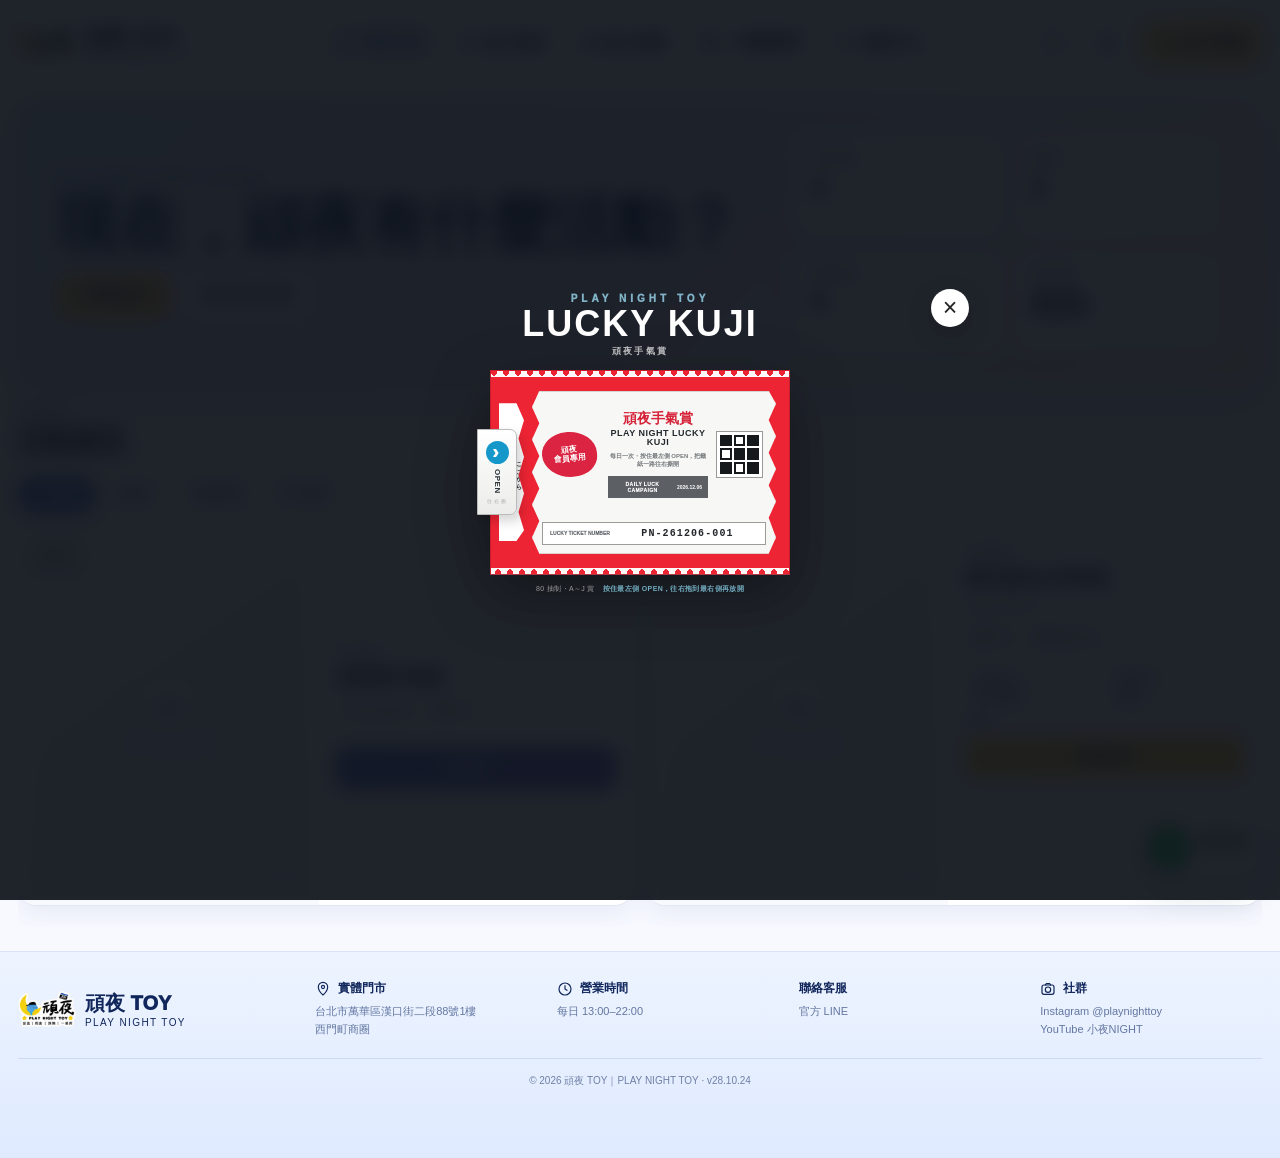
==== activities.html @ 09721234 "deploy(kuji): same-row reveal layout v28.10.24" ====
<!doctype html><html lang="zh-Hant"><head><script id="wanye-cache-reset-v281013">(function(){try{if('serviceWorker'in navigator){navigator.serviceWorker.getRegistrations().then(function(rs){return Promise.all(rs.map(function(r){return r.unregister()}))}).catch(function(){})}if('caches'in window){caches.keys().then(function(keys){return Promise.all(keys.filter(function(k){return /^wanye-static-/.test(k)}).map(function(k){return caches.delete(k)}))}).catch(function(){})}}catch(e){}})();</script><meta charset="utf-8"><meta name="viewport" content="width=device-width,initial-scale=1,viewport-fit=cover"><meta name="theme-color" content="#f7faff"><title>頑夜 TOY｜活動專區</title><link rel="preload" href="./style.css?v=2890" as="style"><link rel="stylesheet" href="./style.css?v=2890"><link rel="stylesheet" href="./ui-v281024.css?v=281024"></head><body data-page="activities"><header class="site-header"><div class="container inner"><a class="brand" href="./index.html"><img src="./assets/logo.png" class="logo-box" alt="頑夜 TOY" width="48" height="48"><div><div class="name">頑夜 TOY</div><div class="sub">PLAY NIGHT TOY</div></div></a><nav class="nav"><a class="active" href="./activities.html"><svg class="ui-icon" aria-hidden="true"><use href="./assets/ui-icons.svg#event"></use></svg><span>最新活動</span></a><a href="./shop.html"><svg class="ui-icon" aria-hidden="true"><use href="./assets/ui-icons.svg#shop"></use></svg><span>線上商城</span></a><a href="./online.html"><svg class="ui-icon" aria-hidden="true"><use href="./assets/ui-icons.svg#draw"></use></svg><span>線上抽賞</span></a><a href="./kuji.html"><svg class="ui-icon" aria-hidden="true"><use href="./assets/ui-icons.svg#rate"></use></svg><span>一番賞配率</span></a><a href="./member.html"><svg class="ui-icon" aria-hidden="true"><use href="./assets/ui-icons.svg#user"></use></svg><span>會員中心</span></a></nav><div class="head-actions"><button class="icon-btn" data-open-search aria-label="搜尋"><svg class="ui-icon" aria-hidden="true"><use href="./assets/ui-icons.svg#search"></use></svg></button><button class="icon-btn" data-open-cart aria-label="購物車"><svg class="ui-icon" aria-hidden="true"><use href="./assets/ui-icons.svg#cart"></use></svg><span class="count-badge hidden" data-cart-count>0</span></button><a class="store-btn" href="./shop.html"><svg class="ui-icon" aria-hidden="true"><use href="./assets/ui-icons.svg#shop"></use></svg>進入商城</a></div></div></header><main><div class="container"><section class="page-hero"><div class="page-hero-inner"><div class="page-hero-copy"><div class="eyebrow">PLAY NIGHT EVENT CENTER</div><h1>現在，頑夜有什麼活動？</h1><div class="page-hero-actions"><button class="btn primary" data-event-filter="open">只看開放中</button><a class="btn soft" href="./member.html">查看我的活動</a></div></div><div class="page-stat-grid"><div class="page-stat"><small> 目前活動</small><strong id="eventCount">—</strong></div><div class="page-stat"><small>開放中</small><strong id="signupCount">—</strong></div><div class="page-stat"><small> 抽獎活動</small><strong id="raffleCount">—</strong></div><a class="page-stat" href="./member.html"><small> 我的活動</small><strong>查詢</strong></a></div></div></section><section class="section"><div class="section-head"><div><small>EVENTS</small><h2>活動資訊</h2></div></div><div class="event-filterbar"><button class="on" data-event-filter="all">全部活動</button><button data-event-filter="open">開放中</button><button data-event-filter="raffle">抽獎活動</button><button data-event-filter="store">門市活動</button></div><div id="eventGrid" class="activity-showcase"><article class="activity-card featured" data-activity-id="CONTENT-20261124205440-60EC90FF"><button class="activity-media activity-media-btn" type="button" data-image-zoom="https://i.ibb.co/XkpR5C2t/2027.png" data-image-title="頑夜新年福袋"><img loading="eager" decoding="async" src="https://i.ibb.co/XkpR5C2t/2027.png" alt="頑夜新年福袋"><span class="activity-status">開放中</span></button><div class="activity-body"><div class="activity-kicker">門市活動</div><h3>頑夜新年福袋</h3><div class="activity-info"><span>2026/11/24</span><span>頑夜 TOY</span></div><div class="activity-actions"><a class="activity-external-btn" href="https://myship.7-11.com.tw/general/detail/GM2611240143431" target="_blank" rel="noopener noreferrer">點我購買 <span>→</span></a></div></div></article><article class="activity-card" data-activity-id="CONTENT-33D92AE665C3"><button class="activity-media activity-media-btn" type="button" data-image-zoom="https://i.ibb.co/67nCHwmH/UX.png" data-image-title="週五鯊魚女武神盃"><img loading="lazy" decoding="async" src="https://i.ibb.co/67nCHwmH/UX.png" alt="週五鯊魚女武神盃"><span class="activity-status">報名中</span></button><div class="activity-body"><div class="activity-kicker">門市活動</div><h3>週五鯊魚女武神盃</h3><p>未滿8人將流局</p><div class="activity-info"><span>頑夜 TOY</span><span>報名費 NT$ 300</span></div><div class="activity-signup-stat"><div><span>目前報名</span><strong>2 / 20</strong></div><div><span>剩餘名額</span><strong>18</strong></div></div><div class="activity-signup-progress"><i style="width:10%"></i></div><div class="activity-actions"><button class="activity-signup-btn" type="button" data-activity-signup="CONTENT-33D92AE665C3">我要報名</button></div></div></article></div><script id="activitiesBootData" type="application/json">{"version":"28.10.12","generatedAt":"2026-11-24T21:32:00+08:00","items":[{"id":"CONTENT-20261124205440-60EC90FF","activityId":"CONTENT-20261124205440-60EC90FF","name":"頑夜新年福袋","title":"頑夜新年福袋","description":"","note":"","imageUrl":"https://i.ibb.co/XkpR5C2t/2027.png","type":"門市活動","location":"頑夜 TOY","status":"開放中","closed":false,"signupEnabled":false,"signupLimit":0,"signupCount":0,"registeredCount":0,"remainingSlots":0,"signupFee":0,"fee":0,"paymentMode":"free","signupDeadline":"","startAt":"2026-11-24","endAt":"2027-01-31","url":"https://myship.7-11.com.tw/general/detail/GM2611240143431","link":"https://myship.7-11.com.tw/general/detail/GM2611240143431","buttonText":"點我購買"},{"id":"CONTENT-33D92AE665C3","activityId":"CONTENT-33D92AE665C3","name":"週五鯊魚女武神盃","title":"週五鯊魚女武神盃","description":"未滿8人將流局","note":"未滿8人將流局","imageUrl":"https://i.ibb.co/67nCHwmH/UX.png","type":"門市活動","location":"頑夜 TOY","status":"開放中","closed":false,"signupEnabled":true,"signupLimit":20,"signupCount":2,"registeredCount":2,"remainingSlots":18,"signupFee":300,"fee":300,"paymentMode":"onsite","signupDeadline":"","startAt":"","endAt":"","buttonText":"我要報名"}],"counts":{"all":2,"open":2,"raffle":0,"totalSignups":2}}</script></section></div></main><footer class="footer"><div class="container"><div class="footer-grid"><div class="footer-brand"><img src="./assets/logo.png" class="logo-box" alt="" width="48" height="48"><div><div class="footer-title">頑夜 TOY</div><div class="footer-sub">PLAY NIGHT TOY</div></div></div><div class="footer-block"><h4><svg class="ui-icon" aria-hidden="true"><use href="./assets/ui-icons.svg#pin"></use></svg>實體門市</h4><p>台北市萬華區漢口街二段88號1樓<br>西門町商圈</p></div><div class="footer-block"><h4><svg class="ui-icon" aria-hidden="true"><use href="./assets/ui-icons.svg#clock"></use></svg>營業時間</h4><p>每日 13:00–22:00</p></div><div class="footer-block"><h4>聯絡客服</h4><p><a href="https://lin.ee/sUCSbJV" target="_blank">官方 LINE</a></p></div><div class="footer-block"><h4><svg class="ui-icon" aria-hidden="true"><use href="./assets/ui-icons.svg#camera"></use></svg>社群</h4><p>Instagram @playnighttoy<br>YouTube 小夜NIGHT</p></div></div><div class="copyright">© 2026 頑夜 TOY｜PLAY NIGHT TOY · v28.10.24</div></div></footer><nav class="bottom-nav"><a href="./index.html"><svg class="ui-icon" aria-hidden="true"><use href="./assets/ui-icons.svg#home"></use></svg>首頁</a><a href="./shop.html"><svg class="ui-icon" aria-hidden="true"><use href="./assets/ui-icons.svg#shop"></use></svg>商城</a><a href="./online.html"><svg class="ui-icon" aria-hidden="true"><use href="./assets/ui-icons.svg#draw"></use></svg>線上抽</a><a href="./kuji.html"><svg class="ui-icon" aria-hidden="true"><use href="./assets/ui-icons.svg#rate"></use></svg>配率</a><a href="./member.html"><svg class="ui-icon" aria-hidden="true"><use href="./assets/ui-icons.svg#user"></use></svg>我的</a></nav><script defer src="./config.js?v=2881"></script><script defer src="./gas-bridge.js?v=2890"></script><script defer src="./app-v281024.js?v=281024"></script></body></html>
---- style.css ----
:root{--ink:#11275c;--ink2:#273d7a;--blue:#5e8ff5;--sky:#dcecff;--soft:#f7f9ff;--lav:#eeeaff;--yellow:#ffd96d;--pink:#ff9fc0;--line:#dbe4f5;--muted:#6d7da4;--white:#fff;--shadow:0 10px 28px rgba(55,80,150,.12);--shadow2:0 18px 55px rgba(55,80,150,.18)}
*{box-sizing:border-box}html{scroll-behavior:smooth}body{margin:0;background:#fff;color:var(--ink);font-family:-apple-system,BlinkMacSystemFont,"Segoe UI","Noto Sans TC",Arial,sans-serif}.container{width:min(1360px,calc(100% - 36px));margin:auto}a{text-decoration:none;color:inherit}button,input,select,textarea{font:inherit}.hidden{display:none!important}
.site-header{position:sticky;top:0;z-index:50;background:rgba(255,255,255,.94);backdrop-filter:blur(14px);border-bottom:1px solid #edf1fb}.site-header .inner{height:84px;display:flex;align-items:center;gap:28px}.brand{display:flex;align-items:center;gap:9px;min-width:210px}.logo-box{width:58px;height:58px;object-fit:contain}.brand .name{font-size:21px;font-weight:950;letter-spacing:.5px}.brand .sub{font-size:10px;font-weight:800;letter-spacing:1.6px;color:#6174a8}.nav{display:flex;align-items:center;justify-content:center;gap:10px;flex:1}.nav a{display:flex;align-items:center;gap:7px;padding:12px 13px;border-radius:14px;font-weight:900;font-size:15px;white-space:nowrap}.nav a:hover,.nav a.active{background:#f0f5ff;color:#365fc1}.head-actions{display:flex;align-items:center;gap:10px}.icon-btn,.store-btn{border:0;display:inline-flex;align-items:center;justify-content:center;cursor:pointer}.icon-btn{width:44px;height:44px;border-radius:14px;background:#fff;border:1px solid #dce5f6;color:#1c3773;font-size:22px;position:relative}.count-badge{position:absolute;right:-5px;top:-6px;min-width:19px;height:19px;padding:0 5px;border-radius:10px;background:#5e79d9;color:white;font-size:11px;font-weight:950;display:flex;align-items:center;justify-content:center}.store-btn{height:46px;padding:0 18px;border-radius:16px;background:linear-gradient(135deg,#ffe585,#ffd263);font-weight:950;box-shadow:0 5px 16px rgba(215,169,42,.18)}
main{overflow:hidden}.hero{position:relative;margin:18px 0 0;border-radius:28px;background:linear-gradient(125deg,#cde4ff 0%,#b9d5ff 45%,#e3dcff 100%);overflow:hidden;min-height:330px;box-shadow:var(--shadow)}.hero:before,.hero:after{content:"";position:absolute;border-radius:50%;background:rgba(255,255,255,.33)}.hero:before{width:340px;height:340px;left:-130px;bottom:-210px}.hero:after{width:460px;height:460px;right:260px;top:-330px}.hero-grid{position:relative;z-index:2;display:grid;grid-template-columns:minmax(0,1.35fr) minmax(330px,.75fr);gap:28px;min-height:330px;align-items:center;padding:35px 38px}.hero-copy{position:relative;z-index:4;max-width:660px}.eyebrow{font-size:12px;font-weight:950;letter-spacing:1.8px;color:#5c76b5;margin-bottom:8px}.hero h1{font-size:clamp(38px,5vw,68px);line-height:.98;margin:0 0 15px;letter-spacing:-2px;text-shadow:0 2px white}.hero p{font-size:18px;font-weight:850;line-height:1.6;margin:0 0 22px;color:#38558e}.hero-actions{display:flex;gap:10px;flex-wrap:wrap}.btn{border:0;border-radius:15px;min-height:44px;padding:11px 17px;display:inline-flex;align-items:center;justify-content:center;font-weight:950;cursor:pointer}.btn.primary{background:linear-gradient(135deg,#ffe17a,#ffc84f);color:#233b72;box-shadow:0 8px 20px rgba(193,146,31,.18)}.btn.soft{background:#fff;color:#3657a0;border:1px solid #dae3f5}.btn.blue{background:#456fd5;color:white}.hero-stat-grid{display:grid;grid-template-columns:1fr 1fr;gap:12px;position:relative;z-index:4}.hero-stat{background:rgba(255,255,255,.86);border:1px solid rgba(255,255,255,.9);border-radius:20px;padding:15px 17px;min-height:112px;box-shadow:0 7px 20px rgba(66,89,150,.10);display:flex;flex-direction:column;justify-content:center}.hero-stat .top{font-size:13px;font-weight:900;display:flex;justify-content:space-between;gap:8px}.hero-stat strong{font-size:27px;margin:5px 0 2px}.hero-stat span{font-size:11px;color:#6c7ca3;font-weight:800}.hero-collage{position:absolute;left:35%;right:32%;top:0;bottom:0;z-index:1;pointer-events:none}.hero-figure{position:absolute;width:140px;height:185px;border-radius:50% 50% 35% 35%;background:linear-gradient(160deg,#fff,#dde9ff);box-shadow:0 16px 40px rgba(46,76,145,.18);overflow:hidden;border:5px solid rgba(255,255,255,.45)}.hero-figure img{width:100%;height:100%;object-fit:cover}.hero-figure:nth-child(1){left:24%;top:76px;transform:rotate(-7deg)}.hero-figure:nth-child(2){left:50%;top:36px;transform:scale(1.2)}.hero-figure:nth-child(3){left:77%;top:96px;transform:rotate(8deg)}
.quick-links{margin:0 0 20px;position:relative;z-index:5;transform:translateY(-10px);background:white;border:1px solid var(--line);border-radius:18px;display:grid;grid-template-columns:repeat(6,1fr);box-shadow:var(--shadow);overflow:hidden}.quick-links a{height:62px;display:flex;align-items:center;justify-content:center;gap:10px;font-weight:950;border-right:1px solid #e4e9f5}.quick-links a:last-child{border-right:0}.quick-links a:hover{background:#f4f7ff}.quick-ico{font-size:22px}
.section{padding:15px 0 20px}.card-section{background:#fff}.section-head{display:flex;align-items:flex-end;justify-content:space-between;gap:20px;margin-bottom:14px}.section-head small{font-size:11px;letter-spacing:1.4px;font-weight:950;color:#7588bd}.section-head h2{margin:2px 0 3px;font-size:27px;letter-spacing:-.5px}.section-head p{margin:0;color:#7a89aa;font-size:13px;font-weight:700}.section-link{font-size:13px;font-weight:950;color:#405c9e}
.product-grid{display:grid;grid-template-columns:repeat(5,minmax(0,1fr));gap:14px}.product-card{position:relative;border:1px solid #e0e7f5;border-radius:17px;background:white;overflow:hidden;box-shadow:0 6px 18px rgba(62,83,140,.08);transition:.2s}.product-card:hover{transform:translateY(-3px);box-shadow:var(--shadow2)}.product-media{height:170px;background:linear-gradient(135deg,#f5f7ff,#e8efff);overflow:hidden;position:relative}.product-media img{width:100%;height:100%;object-fit:cover}.product-fallback{height:100%;display:flex;align-items:center;justify-content:center;font-size:58px}.pill{position:absolute;left:9px;bottom:9px;border-radius:999px;padding:5px 9px;background:white;font-size:10px;font-weight:950;box-shadow:0 3px 10px rgba(40,60,120,.12)}.pill.pink{background:#ffedf5;color:#ba4e7b}.pill.yellow{background:#fff0b6;color:#8b6610}.fav-btn{position:absolute;right:8px;top:8px;width:32px;height:32px;border-radius:50%;border:1px solid #dce5f5;background:rgba(255,255,255,.92);font-size:19px;color:#425c98;cursor:pointer;z-index:2}.fav-btn.on{color:#e15f91;background:#fff1f6}.product-body{padding:11px 12px 12px}.product-name{font-size:13px;font-weight:900;line-height:1.4;min-height:37px;display:-webkit-box;-webkit-line-clamp:2;-webkit-box-orient:vertical;overflow:hidden}.product-meta{font-size:10px;color:#7987aa;font-weight:800;margin-top:5px;white-space:nowrap;overflow:hidden;text-overflow:ellipsis}.product-bottom{display:flex;justify-content:space-between;align-items:center;margin-top:8px;gap:8px}.price{font-size:17px;font-weight:1000;color:#6847a6}.mini-cart{width:34px;height:30px;border:0;border-radius:9px;background:#ffe383;color:#2e477c;font-weight:950;cursor:pointer}.loading-box,.empty-box{grid-column:1/-1;padding:35px;border:1px dashed #cbd7ee;border-radius:16px;text-align:center;color:#7183aa;font-weight:900;background:#f9fbff}
.draw-band{margin:12px -999px;padding:24px 999px;background:linear-gradient(90deg,#f1eeff,#f8f5ff 45%,#fff 100%)}.two-col{display:grid;grid-template-columns:260px minmax(0,1fr);gap:20px}.side-panel{border-radius:22px;padding:24px;background:linear-gradient(145deg,#f0efff,#f7f4ff);display:flex;flex-direction:column;justify-content:space-between;min-height:250px}.side-panel h3{font-size:25px;margin:0 0 8px}.side-panel p{color:#6e7ea3;line-height:1.65;font-weight:750}.mascot{font-size:50px}.kuji-grid{display:grid;grid-template-columns:repeat(3,minmax(0,1fr));gap:14px}.kuji-card{border:1px solid #e0e6f4;border-radius:18px;background:#fff;padding:10px;display:grid;grid-template-columns:38% 1fr;gap:12px;box-shadow:0 7px 20px rgba(65,83,140,.07)}.kuji-card .cover{border-radius:13px;min-height:130px;background:#eaf0ff;overflow:hidden;display:flex;align-items:center;justify-content:center}.kuji-card .cover img{width:100%;height:100%;object-fit:cover}.kuji-card h3{font-size:14px;margin:4px 0 7px;line-height:1.4}.kuji-card .rate{font-size:11px;color:#6f7fa6;line-height:1.65}.kuji-card .rate strong{color:#243e77}.progress{height:8px;border-radius:999px;background:#edf1fa;overflow:hidden;margin:8px 0}.progress i{display:block;height:100%;background:linear-gradient(90deg,#6b80e5,#a98cea);border-radius:inherit}.pick-grid{display:grid;grid-template-columns:repeat(3,1fr);gap:14px}.pick-card{border:1px solid #f0dca2;background:#fffdf8;border-radius:16px;padding:10px;display:grid;grid-template-columns:110px 1fr;gap:12px;align-items:center}.pick-card .thumb{height:82px;border-radius:12px;background:#eef2fb;overflow:hidden}.pick-card img{width:100%;height:100%;object-fit:cover}.pick-card b{display:block;font-size:13px;line-height:1.4}.pick-card strong{display:block;margin-top:6px;color:#a44978}
.filter-panel{display:grid;grid-template-columns:minmax(220px,1fr) auto auto;gap:10px;align-items:center;margin-bottom:12px}.search input,.filter-panel select,.member-login input,.field input,.field textarea,.wish input,.wish textarea{width:100%;border:1px solid #d9e2f2;border-radius:13px;padding:12px 13px;outline:none;background:white;color:#223c76}.search input:focus,input:focus,textarea:focus,select:focus{border-color:#7fa1ed;box-shadow:0 0 0 3px rgba(107,143,228,.13)}.tabs{display:flex;gap:7px;flex-wrap:wrap}.tabs button,.chip{border:1px solid #dbe4f4;border-radius:999px;background:#fff;padding:8px 12px;font-size:12px;font-weight:900;color:#566c9f;cursor:pointer}.tabs button.on,.chip.on{background:#5375d4;color:white;border-color:#5375d4}.sort{min-width:145px}.chip-row{display:flex;gap:7px;overflow:auto;padding:4px 0 8px}.catalog-meta{display:flex;justify-content:space-between;gap:12px;color:#7788aa;font-size:11px;font-weight:800;margin:3px 0 12px}.load-more{text-align:center;padding:18px}
.event-grid{display:grid;grid-template-columns:repeat(3,minmax(0,1fr));gap:15px}.event-card{border:1px solid #dfe6f5;border-radius:18px;overflow:hidden;background:white;box-shadow:0 6px 18px rgba(58,78,135,.08)}.event-card .event-cover{height:180px;background:linear-gradient(135deg,#e4edff,#f1e9ff);display:flex;align-items:center;justify-content:center;font-size:50px;overflow:hidden}.event-cover img{width:100%;height:100%;object-fit:cover}.event-card .body{padding:14px}.event-card h3{margin:0 0 7px;font-size:16px}.event-card p{font-size:12px;color:#7585a8;line-height:1.6;margin:0 0 10px}.status-dot{display:inline-flex;align-items:center;gap:5px;font-size:10px;font-weight:950;padding:5px 8px;border-radius:999px;background:#eaf9f0;color:#2f8751}.status-dot.closed{background:#f5f0f2;color:#8e6a78}
.member-login{max-width:520px;margin:30px auto;padding:28px;border:1px solid #dfe7f5;border-radius:22px;box-shadow:var(--shadow);background:#fff}.member-login h2{margin:0 0 6px}.member-login p,.sync-note{font-size:12px;line-height:1.6;color:#7686a8}.member-shell{display:grid;grid-template-columns:250px 1fr;gap:18px;margin-top:18px}.member-side,.member-main{border:1px solid #e0e6f4;border-radius:20px;padding:16px;background:#fff}.member-name{font-size:21px;font-weight:950}.member-phone{font-size:11px;color:#7a89aa;margin:3px 0 12px}.point-card{border-radius:16px;background:linear-gradient(145deg,#edf3ff,#f1edff);padding:14px;margin-bottom:12px}.point-card strong{display:block;font-size:28px}.point-card span{font-size:10px;color:#7485aa}.member-tabs{display:flex;flex-direction:column;gap:6px}.member-tabs button{border:0;border-radius:11px;background:#f7f9fe;padding:10px 12px;text-align:left;font-weight:850;color:#4e6498;cursor:pointer}.member-tabs button.on{background:#4c6fd2;color:white}.member-summary{display:grid;grid-template-columns:repeat(4,1fr);gap:10px}.member-summary .box{border:1px solid #e0e7f5;border-radius:14px;padding:13px}.member-summary strong{display:block;font-size:22px}.member-summary span{font-size:10px;color:#7282a4}.record-list{display:flex;flex-direction:column;gap:9px;margin-top:15px}.record{border:1px solid #e3e9f5;border-radius:13px;padding:12px;display:flex;justify-content:space-between;gap:12px;align-items:flex-start}.record b{font-size:13px}.record small{display:block;color:#7b8aab;margin-top:4px}.record .tag{white-space:nowrap;font-size:10px;font-weight:900;background:#eef3ff;padding:5px 8px;border-radius:999px}.feature-grid{display:grid;grid-template-columns:repeat(4,minmax(0,1fr));gap:14px}.feature-card{border:1px solid #e0e7f5;border-radius:18px;padding:16px;background:#fff}.feature-head{display:flex;justify-content:space-between;align-items:center;font-size:15px}.feature-icon{font-size:22px}.feature-card p{font-size:12px;color:#7a89aa;line-height:1.6}.mini-stack{display:flex;flex-direction:column;gap:7px}.mini-stack .row{display:flex;justify-content:space-between;font-size:11px;padding:7px 0;border-bottom:1px dashed #e5eaf5}.follow-list{display:flex;gap:7px;flex-wrap:wrap}.form-grid{display:grid;grid-template-columns:1fr 1fr;gap:10px}.field.full{grid-column:1/-1}.field label{font-size:11px;font-weight:900;display:block;margin:0 0 5px}.field textarea,.wish textarea{min-height:80px;resize:vertical}.wish input,.wish textarea{margin-top:8px}.form-error{color:#bb4862;font-size:12px;font-weight:800}
.footer{margin-top:25px;background:linear-gradient(180deg,#edf4ff,#dfeaff);padding:28px 0 70px;border-top:1px solid #d8e3f6}.footer-grid{display:grid;grid-template-columns:1.25fr repeat(4,1fr);gap:20px;align-items:start}.footer-brand{display:flex;align-items:center;gap:9px}.footer-title{font-weight:950;font-size:20px}.footer-sub{font-size:10px;letter-spacing:1.4px}.footer-block h4{font-size:12px;margin:0 0 5px}.footer-block p{font-size:11px;color:#6477a2;line-height:1.65;margin:0}.copyright{text-align:center;border-top:1px solid #cddbf1;margin-top:20px;padding-top:15px;font-size:10px;color:#6f7fa5}.bottom-nav{display:none}
.global-search,.cart-drawer,.backdrop{position:fixed;z-index:90}.backdrop{inset:0;background:rgba(16,32,72,.36);backdrop-filter:blur(4px)}.global-search{top:105px;left:50%;transform:translateX(-50%);width:min(720px,calc(100% - 28px));background:#fff;border-radius:20px;padding:16px;box-shadow:0 30px 90px rgba(19,36,78,.24)}.global-search input{width:100%;border:1px solid #d9e3f4;border-radius:13px;padding:14px}.search-actions{display:flex;gap:8px;margin-top:10px;justify-content:flex-end}.cart-drawer{top:0;right:0;width:min(410px,92vw);height:100vh;background:#fff;box-shadow:-18px 0 60px rgba(22,37,78,.22);padding:20px;overflow:auto}.drawer-head{display:flex;justify-content:space-between;align-items:center}.drawer-head h3{margin:0}.drawer-close{border:0;background:#eef3fd;width:38px;height:38px;border-radius:12px;cursor:pointer}.cart-list{display:flex;flex-direction:column;gap:9px;margin:15px 0}.cart-item{display:grid;grid-template-columns:64px 1fr auto;gap:10px;align-items:center;border:1px solid #e2e8f5;border-radius:14px;padding:8px}.cart-thumb{width:64px;height:64px;border-radius:10px;background:#edf2ff;overflow:hidden}.cart-thumb img{width:100%;height:100%;object-fit:cover}.cart-item b{font-size:12px}.cart-item small{display:block;color:#7585a7;margin-top:3px}.cart-remove{border:0;background:#fff0f4;color:#bd4f6e;border-radius:9px;width:30px;height:30px;cursor:pointer}.drawer-total{display:flex;justify-content:space-between;font-weight:950;font-size:18px;padding:12px 0;border-top:1px solid #e1e8f5}.toast{position:fixed;z-index:120;left:50%;bottom:30px;transform:translateX(-50%);background:#20396f;color:#fff;padding:11px 16px;border-radius:12px;box-shadow:0 15px 40px rgba(20,34,76,.25);font-size:12px;font-weight:850}
@media(max-width:1100px){.nav a span:last-child{display:none}.brand{min-width:auto}.product-grid{grid-template-columns:repeat(4,1fr)}.hero-collage{opacity:.5}.feature-grid{grid-template-columns:repeat(2,1fr)}}
@media(max-width:820px){.container{width:min(100% - 22px,1360px)}.site-header .inner{height:68px}.brand .name{font-size:17px}.brand .sub{display:none}.logo-box{width:45px;height:45px}.nav{display:none}.head-actions .icon-btn:first-child{display:none}.store-btn{display:none}.hero{border-radius:21px;margin-top:10px}.hero-grid{grid-template-columns:1fr;padding:25px 20px;min-height:380px;align-content:end}.hero-copy{max-width:70%;z-index:4}.hero h1{font-size:42px}.hero p{font-size:14px}.hero-stat-grid{grid-template-columns:1fr 1fr;max-width:none}.hero-stat{min-height:90px;padding:11px}.hero-stat strong{font-size:22px}.hero-collage{left:35%;right:0;top:-40px;bottom:auto;height:240px;opacity:.85}.hero-figure{width:100px;height:135px}.quick-links{grid-template-columns:repeat(3,1fr);transform:none;margin-top:10px}.quick-links a{height:53px;font-size:12px}.product-grid{grid-template-columns:repeat(2,minmax(0,1fr));gap:10px}.product-media{height:145px}.two-col{grid-template-columns:1fr}.side-panel{min-height:auto}.kuji-grid,.event-grid{grid-template-columns:1fr}.pick-grid{grid-template-columns:1fr}.filter-panel{grid-template-columns:1fr}.catalog-meta{flex-direction:column}.member-shell{grid-template-columns:1fr}.member-tabs{display:grid;grid-template-columns:repeat(2,1fr)}.member-summary{grid-template-columns:repeat(2,1fr)}.feature-grid{grid-template-columns:1fr}.footer-grid{grid-template-columns:1fr 1fr}.footer-brand{grid-column:1/-1}.bottom-nav{position:fixed;display:grid;grid-template-columns:repeat(5,1fr);bottom:0;left:0;right:0;z-index:55;background:rgba(255,255,255,.96);border-top:1px solid #dfe6f3;backdrop-filter:blur(12px);padding-bottom:max(6px,env(safe-area-inset-bottom))}.bottom-nav a{height:58px;display:flex;flex-direction:column;align-items:center;justify-content:center;font-size:10px;font-weight:850;color:#697ba3}.bottom-nav b{font-size:19px}.footer{padding-bottom:85px}}
@media(max-width:480px){.hero-grid{min-height:430px;padding:22px 16px}.hero-copy{max-width:88%;padding-top:110px}.hero h1{font-size:36px}.hero-stat-grid{gap:8px}.hero-stat{border-radius:15px}.hero-collage{left:5%;right:0;top:-35px}.hero-figure:nth-child(1){left:34%;top:38px}.hero-figure:nth-child(2){left:57%;top:10px}.hero-figure:nth-child(3){left:76%;top:48px}.quick-links{border-radius:14px}.quick-links a:nth-child(n+4){border-top:1px solid #e4e9f5}.quick-ico{font-size:18px}.section-head h2{font-size:23px}.product-media{height:132px}.product-name{font-size:12px}.price{font-size:15px}.footer-grid{grid-template-columns:1fr}.footer-brand{grid-column:auto}.form-grid{grid-template-columns:1fr}.field.full{grid-column:auto}}
---- style.css ----
:root{--ink:#11275c;--ink2:#273d7a;--blue:#5e8ff5;--sky:#dcecff;--soft:#f7f9ff;--lav:#eeeaff;--yellow:#ffd96d;--pink:#ff9fc0;--line:#dbe4f5;--muted:#6d7da4;--white:#fff;--shadow:0 10px 28px rgba(55,80,150,.12);--shadow2:0 18px 55px rgba(55,80,150,.18)}
*{box-sizing:border-box}html{scroll-behavior:smooth}body{margin:0;background:#fff;color:var(--ink);font-family:-apple-system,BlinkMacSystemFont,"Segoe UI","Noto Sans TC",Arial,sans-serif}.container{width:min(1360px,calc(100% - 36px));margin:auto}a{text-decoration:none;color:inherit}button,input,select,textarea{font:inherit}.hidden{display:none!important}
.site-header{position:sticky;top:0;z-index:50;background:rgba(255,255,255,.94);backdrop-filter:blur(14px);border-bottom:1px solid #edf1fb}.site-header .inner{height:84px;display:flex;align-items:center;gap:28px}.brand{display:flex;align-items:center;gap:9px;min-width:210px}.logo-box{width:58px;height:58px;object-fit:contain}.brand .name{font-size:21px;font-weight:950;letter-spacing:.5px}.brand .sub{font-size:10px;font-weight:800;letter-spacing:1.6px;color:#6174a8}.nav{display:flex;align-items:center;justify-content:center;gap:10px;flex:1}.nav a{display:flex;align-items:center;gap:7px;padding:12px 13px;border-radius:14px;font-weight:900;font-size:15px;white-space:nowrap}.nav a:hover,.nav a.active{background:#f0f5ff;color:#365fc1}.head-actions{display:flex;align-items:center;gap:10px}.icon-btn,.store-btn{border:0;display:inline-flex;align-items:center;justify-content:center;cursor:pointer}.icon-btn{width:44px;height:44px;border-radius:14px;background:#fff;border:1px solid #dce5f6;color:#1c3773;font-size:22px;position:relative}.count-badge{position:absolute;right:-5px;top:-6px;min-width:19px;height:19px;padding:0 5px;border-radius:10px;background:#5e79d9;color:white;font-size:11px;font-weight:950;display:flex;align-items:center;justify-content:center}.store-btn{height:46px;padding:0 18px;border-radius:16px;background:linear-gradient(135deg,#ffe585,#ffd263);font-weight:950;box-shadow:0 5px 16px rgba(215,169,42,.18)}
main{overflow:hidden}.hero{position:relative;margin:18px 0 0;border-radius:28px;background:linear-gradient(125deg,#cde4ff 0%,#b9d5ff 45%,#e3dcff 100%);overflow:hidden;min-height:330px;box-shadow:var(--shadow)}.hero:before,.hero:after{content:"";position:absolute;border-radius:50%;background:rgba(255,255,255,.33)}.hero:before{width:340px;height:340px;left:-130px;bottom:-210px}.hero:after{width:460px;height:460px;right:260px;top:-330px}.hero-grid{position:relative;z-index:2;display:grid;grid-template-columns:minmax(0,1.35fr) minmax(330px,.75fr);gap:28px;min-height:330px;align-items:center;padding:35px 38px}.hero-copy{position:relative;z-index:4;max-width:660px}.eyebrow{font-size:12px;font-weight:950;letter-spacing:1.8px;color:#5c76b5;margin-bottom:8px}.hero h1{font-size:clamp(38px,5vw,68px);line-height:.98;margin:0 0 15px;letter-spacing:-2px;text-shadow:0 2px white}.hero p{font-size:18px;font-weight:850;line-height:1.6;margin:0 0 22px;color:#38558e}.hero-actions{display:flex;gap:10px;flex-wrap:wrap}.btn{border:0;border-radius:15px;min-height:44px;padding:11px 17px;display:inline-flex;align-items:center;justify-content:center;font-weight:950;cursor:pointer}.btn.primary{background:linear-gradient(135deg,#ffe17a,#ffc84f);color:#233b72;box-shadow:0 8px 20px rgba(193,146,31,.18)}.btn.soft{background:#fff;color:#3657a0;border:1px solid #dae3f5}.btn.blue{background:#456fd5;color:white}.hero-stat-grid{display:grid;grid-template-columns:1fr 1fr;gap:12px;position:relative;z-index:4}.hero-stat{background:rgba(255,255,255,.86);border:1px solid rgba(255,255,255,.9);border-radius:20px;padding:15px 17px;min-height:112px;box-shadow:0 7px 20px rgba(66,89,150,.10);display:flex;flex-direction:column;justify-content:center}.hero-stat .top{font-size:13px;font-weight:900;display:flex;justify-content:space-between;gap:8px}.hero-stat strong{font-size:27px;margin:5px 0 2px}.hero-stat span{font-size:11px;color:#6c7ca3;font-weight:800}.hero-collage{position:absolute;left:35%;right:32%;top:0;bottom:0;z-index:1;pointer-events:none}.hero-figure{position:absolute;width:140px;height:185px;border-radius:50% 50% 35% 35%;background:linear-gradient(160deg,#fff,#dde9ff);box-shadow:0 16px 40px rgba(46,76,145,.18);overflow:hidden;border:5px solid rgba(255,255,255,.45)}.hero-figure img{width:100%;height:100%;object-fit:cover}.hero-figure:nth-child(1){left:24%;top:76px;transform:rotate(-7deg)}.hero-figure:nth-child(2){left:50%;top:36px;transform:scale(1.2)}.hero-figure:nth-child(3){left:77%;top:96px;transform:rotate(8deg)}
.quick-links{margin:0 0 20px;position:relative;z-index:5;transform:translateY(-10px);background:white;border:1px solid var(--line);border-radius:18px;display:grid;grid-template-columns:repeat(6,1fr);box-shadow:var(--shadow);overflow:hidden}.quick-links a{height:62px;display:flex;align-items:center;justify-content:center;gap:10px;font-weight:950;border-right:1px solid #e4e9f5}.quick-links a:last-child{border-right:0}.quick-links a:hover{background:#f4f7ff}.quick-ico{font-size:22px}
.section{padding:15px 0 20px}.card-section{background:#fff}.section-head{display:flex;align-items:flex-end;justify-content:space-between;gap:20px;margin-bottom:14px}.section-head small{font-size:11px;letter-spacing:1.4px;font-weight:950;color:#7588bd}.section-head h2{margin:2px 0 3px;font-size:27px;letter-spacing:-.5px}.section-head p{margin:0;color:#7a89aa;font-size:13px;font-weight:700}.section-link{font-size:13px;font-weight:950;color:#405c9e}
.product-grid{display:grid;grid-template-columns:repeat(5,minmax(0,1fr));gap:14px}.product-card{position:relative;border:1px solid #e0e7f5;border-radius:17px;background:white;overflow:hidden;box-shadow:0 6px 18px rgba(62,83,140,.08);transition:.2s}.product-card:hover{transform:translateY(-3px);box-shadow:var(--shadow2)}.product-media{height:170px;background:linear-gradient(135deg,#f5f7ff,#e8efff);overflow:hidden;position:relative}.product-media img{width:100%;height:100%;object-fit:cover}.product-fallback{height:100%;display:flex;align-items:center;justify-content:center;font-size:58px}.pill{position:absolute;left:9px;bottom:9px;border-radius:999px;padding:5px 9px;background:white;font-size:10px;font-weight:950;box-shadow:0 3px 10px rgba(40,60,120,.12)}.pill.pink{background:#ffedf5;color:#ba4e7b}.pill.yellow{background:#fff0b6;color:#8b6610}.fav-btn{position:absolute;right:8px;top:8px;width:32px;height:32px;border-radius:50%;border:1px solid #dce5f5;background:rgba(255,255,255,.92);font-size:19px;color:#425c98;cursor:pointer;z-index:2}.fav-btn.on{color:#e15f91;background:#fff1f6}.product-body{padding:11px 12px 12px}.product-name{font-size:13px;font-weight:900;line-height:1.4;min-height:37px;display:-webkit-box;-webkit-line-clamp:2;-webkit-box-orient:vertical;overflow:hidden}.product-meta{font-size:10px;color:#7987aa;font-weight:800;margin-top:5px;white-space:nowrap;overflow:hidden;text-overflow:ellipsis}.product-bottom{display:flex;justify-content:space-between;align-items:center;margin-top:8px;gap:8px}.price{font-size:17px;font-weight:1000;color:#6847a6}.mini-cart{width:34px;height:30px;border:0;border-radius:9px;background:#ffe383;color:#2e477c;font-weight:950;cursor:pointer}.loading-box,.empty-box{grid-column:1/-1;padding:35px;border:1px dashed #cbd7ee;border-radius:16px;text-align:center;color:#7183aa;font-weight:900;background:#f9fbff}
.draw-band{margin:12px -999px;padding:24px 999px;background:linear-gradient(90deg,#f1eeff,#f8f5ff 45%,#fff 100%)}.two-col{display:grid;grid-template-columns:260px minmax(0,1fr);gap:20px}.side-panel{border-radius:22px;padding:24px;background:linear-gradient(145deg,#f0efff,#f7f4ff);display:flex;flex-direction:column;justify-content:space-between;min-height:250px}.side-panel h3{font-size:25px;margin:0 0 8px}.side-panel p{color:#6e7ea3;line-height:1.65;font-weight:750}.mascot{font-size:50px}.kuji-grid{display:grid;grid-template-columns:repeat(3,minmax(0,1fr));gap:14px}.kuji-card{border:1px solid #e0e6f4;border-radius:18px;background:#fff;padding:10px;display:grid;grid-template-columns:38% 1fr;gap:12px;box-shadow:0 7px 20px rgba(65,83,140,.07)}.kuji-card .cover{border-radius:13px;min-height:130px;background:#eaf0ff;overflow:hidden;display:flex;align-items:center;justify-content:center}.kuji-card .cover img{width:100%;height:100%;object-fit:cover}.kuji-card h3{font-size:14px;margin:4px 0 7px;line-height:1.4}.kuji-card .rate{font-size:11px;color:#6f7fa6;line-height:1.65}.kuji-card .rate strong{color:#243e77}.progress{height:8px;border-radius:999px;background:#edf1fa;overflow:hidden;margin:8px 0}.progress i{display:block;height:100%;background:linear-gradient(90deg,#6b80e5,#a98cea);border-radius:inherit}.pick-grid{display:grid;grid-template-columns:repeat(3,1fr);gap:14px}.pick-card{border:1px solid #f0dca2;background:#fffdf8;border-radius:16px;padding:10px;display:grid;grid-template-columns:110px 1fr;gap:12px;align-items:center}.pick-card .thumb{height:82px;border-radius:12px;background:#eef2fb;overflow:hidden}.pick-card img{width:100%;height:100%;object-fit:cover}.pick-card b{display:block;font-size:13px;line-height:1.4}.pick-card strong{display:block;margin-top:6px;color:#a44978}
.filter-panel{display:grid;grid-template-columns:minmax(220px,1fr) auto auto;gap:10px;align-items:center;margin-bottom:12px}.search input,.filter-panel select,.member-login input,.field input,.field textarea,.wish input,.wish textarea{width:100%;border:1px solid #d9e2f2;border-radius:13px;padding:12px 13px;outline:none;background:white;color:#223c76}.search input:focus,input:focus,textarea:focus,select:focus{border-color:#7fa1ed;box-shadow:0 0 0 3px rgba(107,143,228,.13)}.tabs{display:flex;gap:7px;flex-wrap:wrap}.tabs button,.chip{border:1px solid #dbe4f4;border-radius:999px;background:#fff;padding:8px 12px;font-size:12px;font-weight:900;color:#566c9f;cursor:pointer}.tabs button.on,.chip.on{background:#5375d4;color:white;border-color:#5375d4}.sort{min-width:145px}.chip-row{display:flex;gap:7px;overflow:auto;padding:4px 0 8px}.catalog-meta{display:flex;justify-content:space-between;gap:12px;color:#7788aa;font-size:11px;font-weight:800;margin:3px 0 12px}.load-more{text-align:center;padding:18px}
.event-grid{display:grid;grid-template-columns:repeat(3,minmax(0,1fr));gap:15px}.event-card{border:1px solid #dfe6f5;border-radius:18px;overflow:hidden;background:white;box-shadow:0 6px 18px rgba(58,78,135,.08)}.event-card .event-cover{height:180px;background:linear-gradient(135deg,#e4edff,#f1e9ff);display:flex;align-items:center;justify-content:center;font-size:50px;overflow:hidden}.event-cover img{width:100%;height:100%;object-fit:cover}.event-card .body{padding:14px}.event-card h3{margin:0 0 7px;font-size:16px}.event-card p{font-size:12px;color:#7585a8;line-height:1.6;margin:0 0 10px}.status-dot{display:inline-flex;align-items:center;gap:5px;font-size:10px;font-weight:950;padding:5px 8px;border-radius:999px;background:#eaf9f0;color:#2f8751}.status-dot.closed{background:#f5f0f2;color:#8e6a78}
.member-login{max-width:520px;margin:30px auto;padding:28px;border:1px solid #dfe7f5;border-radius:22px;box-shadow:var(--shadow);background:#fff}.member-login h2{margin:0 0 6px}.member-login p,.sync-note{font-size:12px;line-height:1.6;color:#7686a8}.member-shell{display:grid;grid-template-columns:250px 1fr;gap:18px;margin-top:18px}.member-side,.member-main{border:1px solid #e0e6f4;border-radius:20px;padding:16px;background:#fff}.member-name{font-size:21px;font-weight:950}.member-phone{font-size:11px;color:#7a89aa;margin:3px 0 12px}.point-card{border-radius:16px;background:linear-gradient(145deg,#edf3ff,#f1edff);padding:14px;margin-bottom:12px}.point-card strong{display:block;font-size:28px}.point-card span{font-size:10px;color:#7485aa}.member-tabs{display:flex;flex-direction:column;gap:6px}.member-tabs button{border:0;border-radius:11px;background:#f7f9fe;padding:10px 12px;text-align:left;font-weight:850;color:#4e6498;cursor:pointer}.member-tabs button.on{background:#4c6fd2;color:white}.member-summary{display:grid;grid-template-columns:repeat(4,1fr);gap:10px}.member-summary .box{border:1px solid #e0e7f5;border-radius:14px;padding:13px}.member-summary strong{display:block;font-size:22px}.member-summary span{font-size:10px;color:#7282a4}.record-list{display:flex;flex-direction:column;gap:9px;margin-top:15px}.record{border:1px solid #e3e9f5;border-radius:13px;padding:12px;display:flex;justify-content:space-between;gap:12px;align-items:flex-start}.record b{font-size:13px}.record small{display:block;color:#7b8aab;margin-top:4px}.record .tag{white-space:nowrap;font-size:10px;font-weight:900;background:#eef3ff;padding:5px 8px;border-radius:999px}.feature-grid{display:grid;grid-template-columns:repeat(4,minmax(0,1fr));gap:14px}.feature-card{border:1px solid #e0e7f5;border-radius:18px;padding:16px;background:#fff}.feature-head{display:flex;justify-content:space-between;align-items:center;font-size:15px}.feature-icon{font-size:22px}.feature-card p{font-size:12px;color:#7a89aa;line-height:1.6}.mini-stack{display:flex;flex-direction:column;gap:7px}.mini-stack .row{display:flex;justify-content:space-between;font-size:11px;padding:7px 0;border-bottom:1px dashed #e5eaf5}.follow-list{display:flex;gap:7px;flex-wrap:wrap}.form-grid{display:grid;grid-template-columns:1fr 1fr;gap:10px}.field.full{grid-column:1/-1}.field label{font-size:11px;font-weight:900;display:block;margin:0 0 5px}.field textarea,.wish textarea{min-height:80px;resize:vertical}.wish input,.wish textarea{margin-top:8px}.form-error{color:#bb4862;font-size:12px;font-weight:800}
.footer{margin-top:25px;background:linear-gradient(180deg,#edf4ff,#dfeaff);padding:28px 0 70px;border-top:1px solid #d8e3f6}.footer-grid{display:grid;grid-template-columns:1.25fr repeat(4,1fr);gap:20px;align-items:start}.footer-brand{display:flex;align-items:center;gap:9px}.footer-title{font-weight:950;font-size:20px}.footer-sub{font-size:10px;letter-spacing:1.4px}.footer-block h4{font-size:12px;margin:0 0 5px}.footer-block p{font-size:11px;color:#6477a2;line-height:1.65;margin:0}.copyright{text-align:center;border-top:1px solid #cddbf1;margin-top:20px;padding-top:15px;font-size:10px;color:#6f7fa5}.bottom-nav{display:none}
.global-search,.cart-drawer,.backdrop{position:fixed;z-index:90}.backdrop{inset:0;background:rgba(16,32,72,.36);backdrop-filter:blur(4px)}.global-search{top:105px;left:50%;transform:translateX(-50%);width:min(720px,calc(100% - 28px));background:#fff;border-radius:20px;padding:16px;box-shadow:0 30px 90px rgba(19,36,78,.24)}.global-search input{width:100%;border:1px solid #d9e3f4;border-radius:13px;padding:14px}.search-actions{display:flex;gap:8px;margin-top:10px;justify-content:flex-end}.cart-drawer{top:0;right:0;width:min(410px,92vw);height:100vh;background:#fff;box-shadow:-18px 0 60px rgba(22,37,78,.22);padding:20px;overflow:auto}.drawer-head{display:flex;justify-content:space-between;align-items:center}.drawer-head h3{margin:0}.drawer-close{border:0;background:#eef3fd;width:38px;height:38px;border-radius:12px;cursor:pointer}.cart-list{display:flex;flex-direction:column;gap:9px;margin:15px 0}.cart-item{display:grid;grid-template-columns:64px 1fr auto;gap:10px;align-items:center;border:1px solid #e2e8f5;border-radius:14px;padding:8px}.cart-thumb{width:64px;height:64px;border-radius:10px;background:#edf2ff;overflow:hidden}.cart-thumb img{width:100%;height:100%;object-fit:cover}.cart-item b{font-size:12px}.cart-item small{display:block;color:#7585a7;margin-top:3px}.cart-remove{border:0;background:#fff0f4;color:#bd4f6e;border-radius:9px;width:30px;height:30px;cursor:pointer}.drawer-total{display:flex;justify-content:space-between;font-weight:950;font-size:18px;padding:12px 0;border-top:1px solid #e1e8f5}.toast{position:fixed;z-index:120;left:50%;bottom:30px;transform:translateX(-50%);background:#20396f;color:#fff;padding:11px 16px;border-radius:12px;box-shadow:0 15px 40px rgba(20,34,76,.25);font-size:12px;font-weight:850}
@media(max-width:1100px){.nav a span:last-child{display:none}.brand{min-width:auto}.product-grid{grid-template-columns:repeat(4,1fr)}.hero-collage{opacity:.5}.feature-grid{grid-template-columns:repeat(2,1fr)}}
@media(max-width:820px){.container{width:min(100% - 22px,1360px)}.site-header .inner{height:68px}.brand .name{font-size:17px}.brand .sub{display:none}.logo-box{width:45px;height:45px}.nav{display:none}.head-actions .icon-btn:first-child{display:none}.store-btn{display:none}.hero{border-radius:21px;margin-top:10px}.hero-grid{grid-template-columns:1fr;padding:25px 20px;min-height:380px;align-content:end}.hero-copy{max-width:70%;z-index:4}.hero h1{font-size:42px}.hero p{font-size:14px}.hero-stat-grid{grid-template-columns:1fr 1fr;max-width:none}.hero-stat{min-height:90px;padding:11px}.hero-stat strong{font-size:22px}.hero-collage{left:35%;right:0;top:-40px;bottom:auto;height:240px;opacity:.85}.hero-figure{width:100px;height:135px}.quick-links{grid-template-columns:repeat(3,1fr);transform:none;margin-top:10px}.quick-links a{height:53px;font-size:12px}.product-grid{grid-template-columns:repeat(2,minmax(0,1fr));gap:10px}.product-media{height:145px}.two-col{grid-template-columns:1fr}.side-panel{min-height:auto}.kuji-grid,.event-grid{grid-template-columns:1fr}.pick-grid{grid-template-columns:1fr}.filter-panel{grid-template-columns:1fr}.catalog-meta{flex-direction:column}.member-shell{grid-template-columns:1fr}.member-tabs{display:grid;grid-template-columns:repeat(2,1fr)}.member-summary{grid-template-columns:repeat(2,1fr)}.feature-grid{grid-template-columns:1fr}.footer-grid{grid-template-columns:1fr 1fr}.footer-brand{grid-column:1/-1}.bottom-nav{position:fixed;display:grid;grid-template-columns:repeat(5,1fr);bottom:0;left:0;right:0;z-index:55;background:rgba(255,255,255,.96);border-top:1px solid #dfe6f3;backdrop-filter:blur(12px);padding-bottom:max(6px,env(safe-area-inset-bottom))}.bottom-nav a{height:58px;display:flex;flex-direction:column;align-items:center;justify-content:center;font-size:10px;font-weight:850;color:#697ba3}.bottom-nav b{font-size:19px}.footer{padding-bottom:85px}}
@media(max-width:480px){.hero-grid{min-height:430px;padding:22px 16px}.hero-copy{max-width:88%;padding-top:110px}.hero h1{font-size:36px}.hero-stat-grid{gap:8px}.hero-stat{border-radius:15px}.hero-collage{left:5%;right:0;top:-35px}.hero-figure:nth-child(1){left:34%;top:38px}.hero-figure:nth-child(2){left:57%;top:10px}.hero-figure:nth-child(3){left:76%;top:48px}.quick-links{border-radius:14px}.quick-links a:nth-child(n+4){border-top:1px solid #e4e9f5}.quick-ico{font-size:18px}.section-head h2{font-size:23px}.product-media{height:132px}.product-name{font-size:12px}.price{font-size:15px}.footer-grid{grid-template-columns:1fr}.footer-brand{grid-column:auto}.form-grid{grid-template-columns:1fr}.field.full{grid-column:auto}}
---- ui-v281024.css ----
/* 頑夜 TOY v28.5｜全站效能＋活動／線上抽新版型 */
html{scroll-behavior:auto}body{background:#f7f9ff}.site-header{backdrop-filter:none;background:rgba(255,255,255,.98)}
main .section{content-visibility:auto;contain-intrinsic-size:700px}.product-card,.activity-card,.draw-card,.proxy-card{contain:layout paint style}
.product-media,.activity-media,.draw-card-media,.proxy-media,.pick-card .thumb,.kuji-card .cover,.event-cover{background:#f5f7fc;display:flex;align-items:center;justify-content:center;overflow:hidden}
.product-media img,.activity-media img,.draw-card-media img,.proxy-media img,.pick-card .thumb img,.kuji-card .cover img,.event-cover img,.cart-thumb img,.hero-figure img{width:100%;height:100%;object-fit:contain;object-position:center center}
.product-card{transform:none!important}.product-card:hover{transform:none!important;box-shadow:0 10px 26px rgba(49,73,132,.12)}
.product-media{aspect-ratio:1/1;height:auto;padding:10px}.product-media img{max-width:100%;max-height:100%}.product-body{min-height:116px}

/* page hero */
.page-hero{margin-top:16px;border-radius:26px;overflow:hidden;position:relative;background:linear-gradient(135deg,#d8e9ff 0%,#e7e6ff 55%,#fff3d8 100%);box-shadow:0 12px 30px rgba(49,73,132,.10)}
.page-hero-inner{display:grid;grid-template-columns:minmax(0,1.25fr) minmax(360px,.75fr);gap:24px;align-items:center;padding:34px 38px;min-height:280px}
.page-hero-copy .eyebrow{margin:0 0 8px}.page-hero-copy h1{font-size:clamp(42px,5vw,68px);line-height:.98;letter-spacing:-2px;margin:0 0 14px}.page-hero-copy p{font-size:16px;line-height:1.7;color:#526b9e;font-weight:800;max-width:680px;margin:0}.page-hero-actions{display:flex;gap:10px;flex-wrap:wrap;margin-top:18px}
.page-stat-grid{display:grid;grid-template-columns:1fr 1fr;gap:11px}.page-stat{background:rgba(255,255,255,.92);border:1px solid rgba(255,255,255,.95);border-radius:18px;padding:15px;min-height:104px;box-shadow:0 8px 20px rgba(48,73,132,.08)}.page-stat small{display:block;color:#7485aa;font-size:11px;font-weight:900}.page-stat strong{display:block;font-size:28px;margin:5px 0;color:#213e7f}.page-stat span{font-size:11px;color:#7b89a9;font-weight:800}

/* activities */
.event-filterbar{display:flex;gap:8px;flex-wrap:wrap;margin:0 0 16px}.event-filterbar button{border:1px solid #dbe4f4;background:#fff;color:#50699e;border-radius:999px;padding:9px 14px;font-size:12px;font-weight:900;cursor:pointer}.event-filterbar button.on{background:#4e72d5;color:#fff;border-color:#4e72d5}
.activity-showcase{display:grid;grid-template-columns:repeat(3,minmax(0,1fr));gap:16px}.activity-card{background:#fff;border:1px solid #e0e7f4;border-radius:22px;overflow:hidden;box-shadow:0 8px 24px rgba(52,76,137,.08)}.activity-card.featured{grid-column:span 2;display:grid;grid-template-columns:1.18fr 1fr}.activity-media{aspect-ratio:16/10;position:relative;padding:12px}.activity-card.featured .activity-media{aspect-ratio:auto;min-height:330px}.activity-status{position:absolute;top:12px;left:12px;border-radius:999px;padding:6px 10px;background:#e9f8ef;color:#23804c;font-size:10px;font-weight:950;box-shadow:0 4px 12px rgba(0,0,0,.08)}.activity-status.closed{background:#f2eff2;color:#8a6d7b}.activity-body{padding:16px}.activity-card.featured .activity-body{display:flex;flex-direction:column;justify-content:center;padding:26px}.activity-kicker{font-size:10px;letter-spacing:1.2px;color:#7187bd;font-weight:950;text-transform:uppercase}.activity-body h3{font-size:19px;line-height:1.35;margin:5px 0 8px}.activity-card.featured h3{font-size:28px}.activity-body p{font-size:12px;color:#7181a3;line-height:1.65;margin:0 0 12px;display:-webkit-box;-webkit-line-clamp:3;-webkit-box-orient:vertical;overflow:hidden}.activity-info{display:flex;gap:8px;flex-wrap:wrap;margin-bottom:13px}.activity-info span{font-size:10px;background:#f2f6fd;color:#657aa7;border-radius:9px;padding:6px 8px;font-weight:850}.activity-cta,.draw-cta{display:inline-flex;align-items:center;justify-content:center;border-radius:12px;background:#edf3ff;color:#3659a6;min-height:38px;padding:8px 12px;font-size:11px;font-weight:950}.activity-card.featured .activity-cta{background:linear-gradient(135deg,#ffe27c,#ffd05d);color:#284477;align-self:flex-start}
.activity-note{margin-top:18px;border:1px solid #dfe7f5;background:linear-gradient(135deg,#eef5ff,#f8f6ff);border-radius:20px;padding:18px;display:flex;justify-content:space-between;gap:18px;align-items:center}.activity-note b{font-size:16px}.activity-note p{font-size:12px;color:#7585a5;margin:4px 0 0}

/* online draw */
.draw-section-head{display:flex;justify-content:space-between;gap:18px;align-items:end;margin-bottom:15px}.draw-section-head .tag{font-size:10px;font-weight:950;letter-spacing:1.2px;color:#7188bd}.draw-section-head h2{font-size:28px;margin:3px 0}.draw-section-head p{font-size:12px;color:#7787a8;margin:0}.draw-grid{display:grid;grid-template-columns:repeat(3,minmax(0,1fr));gap:16px}.draw-card{background:#fff;border:1px solid #dfe6f3;border-radius:22px;overflow:hidden;box-shadow:0 8px 24px rgba(52,76,137,.08)}.draw-card-media{aspect-ratio:4/3;position:relative;padding:12px}.draw-status{position:absolute;left:12px;top:12px;background:#e9f8ef;color:#278254;border-radius:999px;padding:6px 10px;font-size:10px;font-weight:950}.draw-status.closed{background:#f1eef1;color:#8b6d7b}.draw-card-body{padding:15px}.draw-kicker{font-size:9px;letter-spacing:1.2px;font-weight:950;color:#7488b9}.draw-card h3{font-size:17px;line-height:1.35;margin:5px 0 10px}.draw-price{font-size:20px;font-weight:1000;color:#6847a6;margin-bottom:10px}.draw-price small{font-size:10px;color:#8792ac}.draw-metrics{display:grid;grid-template-columns:repeat(3,1fr);gap:7px}.draw-metrics>div{background:#f7f9fd;border-radius:12px;padding:9px;text-align:center}.draw-metrics small{display:block;color:#8290ae;font-size:9px;font-weight:850}.draw-metrics strong{display:inline-block;font-size:19px;color:#263f7b;margin:2px}.draw-metrics span{font-size:9px;color:#7b89aa}.draw-progress{height:8px;border-radius:999px;background:#ecf1fa;overflow:hidden;margin:12px 0}.draw-progress i{display:block;height:100%;background:linear-gradient(90deg,#5d82e5,#a089e8);border-radius:inherit}.draw-card .draw-cta{width:100%;background:#f0f4ff}.draw-panel{background:linear-gradient(135deg,#f0eeff,#f8f7ff);border-radius:24px;padding:20px;margin:12px 0 22px}
.proxy-grid{display:grid;grid-template-columns:repeat(3,minmax(0,1fr));gap:16px}.proxy-card{background:#fff;border:1px solid #e0e6f2;border-radius:22px;overflow:hidden;box-shadow:0 8px 24px rgba(52,76,137,.08)}.proxy-media{aspect-ratio:4/3;position:relative;padding:12px}.proxy-badge{position:absolute;left:12px;top:12px;background:#fff2c7;color:#8a6713;border-radius:999px;padding:6px 10px;font-size:9px;font-weight:950}.proxy-body{padding:15px}.proxy-top{display:flex;justify-content:space-between;gap:8px;align-items:center}.proxy-top .activity-status{position:static}.proxy-date{font-size:10px;color:#7d89a6;font-weight:850}.proxy-body h3{font-size:17px;line-height:1.4;margin:10px 0}.proxy-stats{display:flex;justify-content:space-between;gap:8px;font-size:11px;color:#6f7fa2}.proxy-stats b,.proxy-stats strong{color:#304f98}.online-guide{display:grid;grid-template-columns:repeat(3,1fr);gap:10px;margin:14px 0 0}.online-guide div{background:#fff;border:1px solid #e1e7f3;border-radius:15px;padding:13px}.online-guide b{display:block;font-size:12px}.online-guide span{font-size:10px;color:#7887a8;line-height:1.55}

/* performance */
.loading-box{min-height:130px;display:flex;align-items:center;justify-content:center}.quick-links,.hero-stat-grid,.page-stat-grid,.tabs,.chip-row{will-change:auto}.bottom-nav{transform:translateZ(0)}
@media(prefers-reduced-motion:reduce){*,*:before,*:after{scroll-behavior:auto!important;transition:none!important;animation:none!important}}
@media(max-width:900px){.page-hero-inner{grid-template-columns:1fr;padding:24px 20px}.activity-showcase,.draw-grid,.proxy-grid{grid-template-columns:repeat(2,minmax(0,1fr))}.activity-card.featured{grid-column:1/-1}.online-guide{grid-template-columns:1fr 1fr}.activity-card.featured{display:block}.activity-card.featured .activity-media{min-height:240px}}
@media(max-width:620px){body{background:#fff}.site-header{backdrop-filter:none}.page-hero{border-radius:18px;margin-top:10px}.page-hero-inner{padding:22px 16px;min-height:auto}.page-hero-copy h1{font-size:38px}.page-hero-copy p{font-size:13px}.page-stat-grid{gap:8px}.page-stat{min-height:88px;padding:11px}.page-stat strong{font-size:22px}.activity-showcase,.draw-grid,.proxy-grid{grid-template-columns:1fr}.activity-card.featured{grid-column:auto}.activity-card.featured .activity-media{min-height:0;aspect-ratio:16/10}.activity-card.featured h3{font-size:21px}.activity-card.featured .activity-body{padding:16px}.draw-panel{margin-left:-11px;margin-right:-11px;border-radius:18px;padding:14px}.online-guide{grid-template-columns:1fr}.activity-note{align-items:flex-start;flex-direction:column}.product-media{padding:8px}.product-card{box-shadow:0 4px 14px rgba(52,76,137,.07)}.draw-card,.activity-card,.proxy-card{box-shadow:0 4px 14px rgba(52,76,137,.07)}}
/* v28.5｜商城圖片／購物車／會員 */
.product-open{display:block;width:100%;padding:0;border:0;background:transparent;color:inherit;text-align:left;cursor:pointer}
.product-card-actions{padding:0 12px 13px}.card-cart-btn{width:100%;min-height:42px;border:0;border-radius:12px;background:linear-gradient(135deg,#ffd95f,#ffc94f);color:#263f72;font-weight:1000;cursor:pointer}.card-cart-btn:hover{filter:brightness(.98)}
.product-media{background:#fff!important;padding:14px!important}.product-media img{display:block;width:100%!important;height:100%!important;max-width:100%;max-height:100%;object-fit:contain!important;object-position:center!important}
.product-card .price{margin-top:9px}.product-card.is-closed .card-cart-btn{opacity:.45}
.modal-open{overflow:hidden}.product-modal{position:fixed;z-index:110;inset:50% auto auto 50%;transform:translate(-50%,-50%);width:min(980px,calc(100% - 28px));max-height:min(88vh,820px);overflow:auto;background:#fff;border-radius:24px;box-shadow:0 30px 100px rgba(24,42,88,.28)}
.product-modal-shell{position:relative;display:grid;grid-template-columns:minmax(0,1.2fr) minmax(320px,.8fr);gap:28px;padding:24px}.product-modal-close{position:absolute;right:14px;top:14px;z-index:3;width:42px;height:42px;border:0;border-radius:50%;background:rgba(255,255,255,.95);box-shadow:0 5px 18px rgba(25,45,90,.15);font-size:28px;line-height:1;cursor:pointer}
.product-modal-gallery{min-width:0}.product-modal-main{aspect-ratio:1/1;border-radius:20px;background:#f7f9fd;display:flex;align-items:center;justify-content:center;padding:18px;overflow:hidden}.product-modal-main img{display:block;width:100%;height:100%;object-fit:contain;object-position:center}.product-thumbs{display:flex;gap:8px;overflow:auto;padding:10px 2px 2px}.product-thumbs button{flex:0 0 72px;width:72px;height:72px;border:2px solid transparent;border-radius:12px;background:#f7f9fd;padding:5px;cursor:pointer}.product-thumbs button.on{border-color:#5b7ee0;background:#fff}.product-thumbs img{width:100%;height:100%;object-fit:contain}
.product-modal-info{display:flex;flex-direction:column;justify-content:center;padding:18px 6px}.product-modal-type{font-size:11px;font-weight:900;color:#7183ad}.product-modal-info h2{font-size:26px;line-height:1.35;margin:8px 0 12px}.product-modal-price{font-size:30px;font-weight:1000;color:#6847a6}.product-modal-date{margin-top:8px;font-size:12px;color:#7483a5}.product-modal-actions{display:grid;gap:10px;margin-top:22px}.modal-cart-btn,.modal-fav-btn{min-height:52px;border:0;border-radius:15px;font-weight:1000;cursor:pointer}.modal-cart-btn{background:linear-gradient(135deg,#ffd95f,#ffc44a);color:#263f72;font-size:16px}.modal-cart-btn.disabled{background:#edf0f5;color:#9aa4b7}.modal-fav-btn{background:#eff4ff;color:#3b5aa2}.modal-fav-btn.on{background:#fff0f5;color:#c2537a}
.cart-shop-btn{width:100%}.cart-thumb{border:0;padding:0;cursor:pointer;background:#f6f8fd}.cart-thumb img{object-fit:contain!important}.drawer-head h3{font-size:20px}
.customer-service-fab{position:fixed;right:18px;bottom:22px;z-index:70;display:flex;align-items:center;gap:10px;background:#fff;border:1px solid #dfe8e4;border-radius:999px;padding:8px 13px 8px 8px;box-shadow:0 12px 34px rgba(23,56,42,.18)}.line-service-mark{width:42px;height:42px;border-radius:50%;display:flex;align-items:center;justify-content:center;background:#06c755;color:#fff;font-size:10px;font-weight:1000;letter-spacing:-.3px}.line-service-text{display:flex;flex-direction:column;line-height:1.15}.line-service-text b{font-size:12px;color:#243b36}.line-service-text small{font-size:9px;color:#7a8e87;margin-top:3px}
.member-auth-shell{max-width:520px;margin:28px auto;background:#fff;border:1px solid #e0e7f5;border-radius:22px;padding:18px;box-shadow:0 12px 32px rgba(51,75,135,.09)}.member-auth-tabs{display:grid;grid-template-columns:1fr 1fr;background:#f3f6fb;border-radius:13px;padding:4px;margin-bottom:18px}.member-auth-tabs button{border:0;border-radius:10px;background:transparent;padding:11px;font-weight:950;color:#68799e;cursor:pointer}.member-auth-tabs button.on{background:#fff;color:#314f94;box-shadow:0 4px 14px rgba(41,66,123,.10)}.member-auth-panel{display:grid;gap:12px}.member-auth-panel .field label{font-size:11px;color:#60739f}.member-auth-panel input{width:100%;border:1px solid #dbe4f3;border-radius:13px;padding:12px 13px;outline:none}.remember-line{font-size:11px;color:#64779d;display:flex;align-items:center;gap:6px}.member-primary-btn{width:100%;min-height:48px;border:0;border-radius:14px;background:linear-gradient(135deg,#ffd95f,#ffc44a);color:#263f72;font-weight:1000;cursor:pointer}
.member-recommend-section{margin:14px 0 18px}.member-recommend-head{display:flex;align-items:center;justify-content:space-between;margin-bottom:10px}.member-recommend-head h3{margin:0;font-size:18px}.member-recommend-head span{font-size:10px;color:#8190af}.member-recommend-grid{display:grid;grid-template-columns:repeat(4,minmax(0,1fr));gap:10px}.member-recommend-card{border:1px solid #e1e8f4;border-radius:15px;background:#fff;overflow:hidden}.member-recommend-card button{display:block;width:100%;border:0;background:transparent;padding:8px;text-align:left;cursor:pointer}.member-recommend-img{aspect-ratio:1/1;border-radius:10px;background:#f7f9fd;display:flex;align-items:center;justify-content:center;overflow:hidden}.member-recommend-img img{width:100%;height:100%;object-fit:contain}.member-recommend-card b{display:-webkit-box;-webkit-box-orient:vertical;-webkit-line-clamp:2;overflow:hidden;font-size:11px;line-height:1.4;margin-top:7px;min-height:31px}.member-recommend-card strong{display:block;font-size:13px;color:#6847a6;margin-top:5px}.record-money{font-size:10px;color:#6176a1;margin-top:6px}
@media(max-width:820px){.customer-service-fab{right:12px;bottom:76px;padding:7px}.line-service-text{display:none}.line-service-mark{width:46px;height:46px}.product-modal{width:calc(100% - 16px);max-height:90vh;border-radius:20px}.product-modal-shell{grid-template-columns:1fr;gap:12px;padding:14px}.product-modal-info{padding:6px 4px 10px}.product-modal-info h2{font-size:20px}.product-modal-price{font-size:25px}.product-modal-main{aspect-ratio:1/1;padding:10px}.member-recommend-grid{grid-template-columns:repeat(2,minmax(0,1fr))}.product-card-actions{padding:0 9px 10px}.card-cart-btn{min-height:40px;font-size:12px}}

/* v28.5｜乾淨圖示、圖片 fallback、全站讀取畫面 */
[hidden]{display:none!important}.media-placeholder[hidden],.product-fallback[hidden]{display:none!important}
.media-placeholder{width:100%;height:100%;min-height:90px;display:flex;flex-direction:column;align-items:center;justify-content:center;gap:7px;background:linear-gradient(145deg,#f7f9fe,#eef3fb);color:#7890bd}
.media-placeholder-mark{width:46px;height:46px;border-radius:14px;display:flex;align-items:center;justify-content:center;background:#fff;border:1px solid #dfe7f5;box-shadow:0 6px 18px rgba(51,76,136,.08);font-size:13px;font-weight:1000;letter-spacing:.6px;color:#4c69ad}
.media-placeholder small{font-size:8px;font-weight:900;letter-spacing:1.4px;color:#93a0bb}
.ui-icon{width:18px;height:18px;display:inline-block;vertical-align:-3px;fill:none;stroke:currentColor;stroke-width:1.8;stroke-linecap:round;stroke-linejoin:round;flex:0 0 auto}
.nav .ui-icon{width:18px;height:18px}.icon-btn .ui-icon{width:21px;height:21px}.store-btn .ui-icon{width:17px;height:17px;margin-right:5px}.quick-ico{display:inline-flex!important;align-items:center;justify-content:center;width:30px;height:30px;border-radius:10px;background:#f0f4fc}.quick-ico .ui-icon{width:18px;height:18px}.bottom-nav .ui-icon{width:20px;height:20px;display:block;margin:0 auto 3px}.footer-block h4{display:flex;align-items:center;gap:7px}.footer-block h4 .ui-icon{width:16px;height:16px}.panel-brand-mark{width:62px;height:62px;object-fit:contain;opacity:.9}
.page-loader{position:fixed;inset:0;z-index:220;display:flex;align-items:center;justify-content:center;background:rgba(247,249,255,.94);backdrop-filter:blur(10px)}
.page-loader-card{width:min(330px,calc(100% - 36px));min-height:245px;border:1px solid #e3e9f5;background:rgba(255,255,255,.97);border-radius:26px;box-shadow:0 24px 70px rgba(38,59,111,.16);display:flex;flex-direction:column;align-items:center;justify-content:center;padding:28px;text-align:center}
.page-loader-card img{width:72px;height:72px;object-fit:contain;margin-bottom:13px}.page-loader-card strong{font-size:17px;color:#263f79;margin-top:12px}.page-loader-card span{font-size:11px;color:#7b8baa;margin-top:5px}
.page-loader-spinner{width:36px;height:36px;border-radius:50%;border:3px solid #e7ecf6;border-top-color:#5f7ed3;animation:wanye-spin .9s linear infinite}@keyframes wanye-spin{to{transform:rotate(360deg)}}
.loading-box{min-height:170px;border:0!important;background:linear-gradient(90deg,#f7f9fd 20%,#eef3fb 38%,#f7f9fd 56%);background-size:220% 100%;animation:wanye-shimmer 1.2s ease-in-out infinite;color:#7183aa}@keyframes wanye-shimmer{to{background-position:-220% 0}}
.product-media,.pick-card .thumb,.hero-figure,.cart-thumb,.member-recommend-img{isolation:isolate}.product-media>img,.pick-card .thumb>img,.hero-figure>img,.cart-thumb>img,.member-recommend-img>img{position:relative;z-index:2}
.pick-card.pick-open{border:1px solid #e0e7f4;background:#fff;color:inherit;text-align:left;cursor:pointer;width:100%;font:inherit}
@media(max-width:820px){.page-loader{backdrop-filter:none}.page-loader-card{min-height:220px}.nav .ui-icon{width:17px;height:17px}.quick-ico{width:28px;height:28px}}

/* v28.7｜首頁區塊留白優化 */
.home-clean-panel .side-panel,.two-col .side-panel{min-height:164px;justify-content:center;gap:14px;padding:24px 22px}
.two-col{grid-template-columns:230px minmax(0,1fr);align-items:stretch}
.side-panel h3{margin:0 0 16px;line-height:1.25}
@media(max-width:900px){.two-col{grid-template-columns:1fr}.two-col .side-panel{min-height:auto;padding:18px 20px}.side-panel h3{margin-bottom:12px}}

/* v28.7｜站內線上抽賞 */
.draw-cta{border:0;cursor:pointer;font:inherit}
.online-modal-shell{position:relative;padding:24px;max-width:1040px}
.online-modal-head{display:grid;grid-template-columns:minmax(280px,.85fr) minmax(0,1.15fr);gap:24px;align-items:center}
.online-modal-cover{aspect-ratio:4/3;border-radius:20px;background:#f6f8fd;display:flex;align-items:center;justify-content:center;padding:14px;overflow:hidden}
.online-modal-cover img{width:100%;height:100%;object-fit:contain}
.online-modal-summary h2{font-size:26px;line-height:1.35;margin:7px 0 10px}.online-modal-summary p{font-size:12px;color:#6d7fa4;line-height:1.7}
.online-modal-price{font-size:27px;font-weight:1000;color:#6548a2}.online-modal-price small{font-size:11px;color:#8a96af}
.online-modal-stats{display:grid;grid-template-columns:repeat(3,1fr);gap:8px;margin:14px 0}.online-modal-stats span{background:#f4f7fc;border-radius:12px;padding:10px;text-align:center;font-size:10px;color:#7584a4}.online-modal-stats b{display:block;font-size:20px;color:#294685}
.online-notice{border:1px solid #eadb9e;background:#fff9df;color:#7b641d;border-radius:13px;padding:10px 12px;font-size:11px;font-weight:850;line-height:1.5}
.online-modal-prizes,.online-order-box{margin-top:22px}.online-modal-subhead{display:flex;align-items:center;justify-content:space-between;gap:12px;margin-bottom:10px}.online-modal-subhead b{font-size:17px}.online-modal-subhead span{font-size:10px;color:#8190ad}
.online-prize-grid{display:grid;grid-template-columns:repeat(3,minmax(0,1fr));gap:9px}.online-prize{display:grid;grid-template-columns:78px minmax(0,1fr);gap:9px;align-items:center;border:1px solid #e1e8f4;background:#fff;border-radius:15px;padding:8px}.online-prize.last{background:#fffaf0;border-color:#f0dfb1}.online-prize-img{width:78px;height:78px;border-radius:10px;background:#f5f7fc;display:flex;align-items:center;justify-content:center;overflow:hidden}.online-prize-img img{width:100%;height:100%;object-fit:contain}.online-prize b,.online-prize span,.online-prize small{display:block}.online-prize b{font-size:11px;color:#4d68aa}.online-prize span{font-size:11px;font-weight:900;line-height:1.35;margin:3px 0}.online-prize small{font-size:9px;color:#8794ad}
.online-order-box{border:1px solid #dce5f5;border-radius:20px;background:linear-gradient(145deg,#f8faff,#f2f6ff);padding:18px}.online-order-box.blocked{display:flex;flex-direction:column;gap:5px}.online-order-box.blocked span{font-size:11px;color:#7483a3}.online-order-top{display:flex;justify-content:space-between;gap:12px;align-items:end}.online-order-top label{font-size:10px;color:#7181a4;font-weight:900}.online-order-top select{display:block;margin-top:5px;border:1px solid #d8e2f3;background:#fff;border-radius:11px;padding:9px 12px;font-weight:900}.online-order-total{font-size:11px;color:#6d7c9c}.online-order-total strong{display:block;font-size:20px;color:#62459e}
.online-ticket-wrap{margin-top:16px}.online-ticket-grid{display:grid;grid-template-columns:repeat(10,minmax(0,1fr));gap:5px;max-height:250px;overflow:auto;padding:2px}.online-ticket{aspect-ratio:1/1;border:1px solid #dce4f2;background:#fff;border-radius:8px;font-size:10px;font-weight:900;color:#4e6598;cursor:pointer}.online-ticket:hover{border-color:#7895df}.online-ticket.selected{background:#5679d8;color:#fff;border-color:#5679d8}.online-ticket.used{background:#edf0f5;color:#b0b8c7;text-decoration:line-through;cursor:not-allowed}
.online-order-fields{display:grid;grid-template-columns:1fr 1fr;gap:8px;margin-top:15px}.online-order-fields input{width:100%;border:1px solid #d9e2f2;background:#fff;border-radius:12px;padding:11px 12px;outline:none}.online-submit-btn{width:100%;min-height:48px;border:0;border-radius:14px;margin-top:10px;background:linear-gradient(135deg,#ffd95f,#ffc34a);color:#263f72;font-weight:1000;cursor:pointer}.online-submit-btn:disabled{opacity:.55}
.online-order-success{margin-top:12px;border:1px solid #bfe3cd;background:#eefaf2;border-radius:14px;padding:13px;display:grid;gap:4px}.online-order-success b{color:#28714a}.online-order-success span,.online-order-success small{font-size:10px;color:#5e796a}.online-order-success strong{font-size:20px;color:#2d6e4c}
#productModal:has(.online-modal-shell){width:min(1080px,calc(100% - 28px))}
@media(max-width:820px){.online-modal-shell{padding:14px}.online-modal-head{grid-template-columns:1fr;gap:12px}.online-modal-summary h2{font-size:20px}.online-modal-price{font-size:23px}.online-prize-grid{grid-template-columns:1fr 1fr}.online-ticket-grid{grid-template-columns:repeat(7,minmax(0,1fr))}.online-order-fields{grid-template-columns:1fr}.online-modal-stats{gap:5px}.online-modal-stats b{font-size:17px}}
@media(max-width:520px){.online-prize-grid{grid-template-columns:1fr}.online-ticket-grid{grid-template-columns:repeat(6,minmax(0,1fr))}}

/* v28.7｜活動報名 + 商城即時篩選 */
.activity-showcase{grid-template-columns:repeat(2,minmax(0,1fr));gap:14px}
.activity-card,.activity-card.featured{grid-column:auto;display:grid;grid-template-columns:220px minmax(0,1fr);min-height:220px;border-radius:18px;overflow:hidden}
.activity-card.featured .activity-media,.activity-card .activity-media{min-height:0;aspect-ratio:auto;height:100%;max-height:none}
.activity-media-btn{width:100%;border:0;padding:10px;background:#f7f9fd;cursor:zoom-in;position:relative}
.activity-media-btn img{width:100%;height:100%;object-fit:contain;object-position:center;border-radius:12px}
.activity-card.featured .activity-body,.activity-card .activity-body{padding:17px}
.activity-card.featured h3,.activity-card h3{font-size:18px;margin:5px 0 8px}
.activity-card p{font-size:11px;line-height:1.55;margin:0 0 10px;color:#7181a1}
.activity-info{gap:6px;flex-wrap:wrap}.activity-info span{font-size:9px;background:#f4f7fc;border-radius:999px;padding:6px 8px;color:#66799e}
.activity-signup-stat{display:grid;grid-template-columns:1fr 1fr;gap:7px;margin-top:10px}
.activity-signup-stat>div{background:#f5f8fd;border:1px solid #e6ebf5;border-radius:11px;padding:8px 10px}
.activity-signup-stat span{display:block;font-size:8px;color:#8290ad;font-weight:850}
.activity-signup-stat strong{display:block;margin-top:2px;font-size:16px;color:#304c91}
.activity-signup-progress{height:6px;border-radius:999px;background:#eaf0f9;overflow:hidden;margin-top:7px}.activity-signup-progress i{display:block;height:100%;background:linear-gradient(90deg,#5e82e1,#947ee1);border-radius:inherit}
.activity-actions{margin-top:11px}.activity-signup-btn{width:100%;min-height:40px;border:0;border-radius:11px;background:linear-gradient(135deg,#ffd95f,#ffc44a);color:#274174;font-weight:1000;cursor:pointer}.activity-signup-btn.disabled{background:#eef1f6;color:#9ba5b7;cursor:not-allowed}
.image-lightbox-shell{position:relative;padding:16px;display:flex;flex-direction:column;align-items:center;gap:10px}.image-lightbox-shell img{display:block;max-width:100%;max-height:75vh;object-fit:contain;border-radius:14px}.image-lightbox-title{font-size:12px;font-weight:900;color:#53698e}
.activity-signup-modal{position:relative;padding:24px}.activity-signup-head small{font-size:9px;letter-spacing:1.2px;font-weight:950;color:#7287b9}.activity-signup-head h2{font-size:24px;margin:5px 0 7px}.activity-signup-meta{font-size:11px;color:#6d7fa3}
.activity-form-grid{display:grid;grid-template-columns:1fr 1fr;gap:10px;margin-top:16px}.activity-form-grid label,.activity-payment-choice,.activity-note-field{font-size:10px;color:#6e7fa1;font-weight:900}.activity-form-grid input,.activity-payment-choice select,.activity-note-field input{display:block;width:100%;margin-top:5px;border:1px solid #dce4f2;background:#fff;border-radius:11px;padding:11px 12px;outline:none}
.activity-payment-choice,.activity-note-field{display:block;margin-top:12px}.activity-onsite-note{margin-top:12px;border:1px solid #dbe9df;background:#f2faf4;color:#4d7359;border-radius:11px;padding:10px 12px;font-size:10px}
.activity-submit-row{display:flex;align-items:center;justify-content:space-between;gap:12px;margin-top:16px}.activity-submit-row>div{font-size:10px;color:#7482a0}.activity-submit-row strong{display:block;font-size:19px;color:#65499f}.activity-signup-submit{min-width:160px;min-height:46px;border:0;border-radius:13px;background:linear-gradient(135deg,#ffd95f,#ffc44a);color:#263f72;font-weight:1000;cursor:pointer}.activity-signup-submit:disabled{opacity:.55}
body.shop-filtering .product-grid{opacity:.6;transform:translateY(2px);pointer-events:none}.product-grid{transition:opacity .12s ease,transform .12s ease}.chip,.tabs button{touch-action:manipulation}.chip:active,.tabs button:active{transform:scale(.98)}
#shopGrid[aria-busy="true"]{min-height:360px}
@media(max-width:900px){.activity-showcase{grid-template-columns:1fr}.activity-card,.activity-card.featured{grid-template-columns:180px minmax(0,1fr)}}
@media(max-width:620px){.activity-card,.activity-card.featured{grid-template-columns:118px minmax(0,1fr);min-height:160px}.activity-media-btn{padding:6px}.activity-card.featured .activity-body,.activity-card .activity-body{padding:12px}.activity-card.featured h3,.activity-card h3{font-size:15px}.activity-card p{font-size:10px}.activity-signup-stat strong{font-size:14px}.activity-info span{padding:5px 7px}.activity-form-grid{grid-template-columns:1fr}.activity-signup-modal{padding:18px 14px}.activity-signup-head h2{font-size:20px}.activity-submit-row{align-items:stretch;flex-direction:column}.activity-signup-submit{width:100%}}

/* v28.7｜每日私籤 / 日系票券 */
.online-hero-title{font-size:clamp(32px,4.4vw,58px)!important;line-height:1.02!important;white-space:nowrap;letter-spacing:-1.4px!important}
.daily-kuji-open{overflow:hidden}.daily-kuji-overlay{position:fixed;inset:0;z-index:400;display:flex;align-items:center;justify-content:center;padding:18px;background:rgba(20,18,17,.74);backdrop-filter:blur(8px)}
.daily-kuji-stage{position:relative;width:min(430px,100%);text-align:center}.daily-kuji-close{position:absolute;right:-4px;top:-4px;z-index:5;width:38px;height:38px;border:0;border-radius:50%;background:#fff;color:#232323;font-size:25px;line-height:1;box-shadow:0 8px 25px rgba(0,0,0,.18);cursor:pointer}
.daily-kuji-heading{display:flex;flex-direction:column;align-items:center;margin-bottom:12px;color:#fff}.daily-kuji-heading span{font-size:9px;letter-spacing:2.2px;font-weight:900;opacity:.78}.daily-kuji-heading b{font-size:28px;letter-spacing:2px;margin-top:3px}.daily-kuji-heading small{font-size:12px;letter-spacing:3px;margin-top:1px;color:#ffe8a7}
.daily-kuji-ticket{position:relative;background:#fffdf4;border:6px solid #f6f0d9;border-radius:8px;box-shadow:0 26px 80px rgba(0,0,0,.34),inset 0 0 0 2px #c3151d;overflow:hidden}
.daily-kuji-ticket:before,.daily-kuji-ticket:after{content:"";position:absolute;top:78px;width:24px;height:24px;border-radius:50%;background:#272321;z-index:4}.daily-kuji-ticket:before{left:-17px}.daily-kuji-ticket:after{right:-17px}
.daily-kuji-ticket-top{height:84px;display:grid;grid-template-columns:46px 1fr auto;align-items:center;gap:10px;padding:12px 18px;background:linear-gradient(180deg,#d82027,#bd1219);color:#fff;text-align:left}.daily-kuji-ticket-top img{width:42px;height:42px;object-fit:contain;background:#fff;border-radius:7px;padding:3px}.daily-kuji-ticket-top small{display:block;font-size:8px;letter-spacing:1.5px;opacity:.82}.daily-kuji-ticket-top b{display:block;font-size:20px;letter-spacing:2px}.daily-kuji-ticket-top>span{font-size:9px;font-weight:1000;border:1px solid rgba(255,255,255,.75);padding:5px 7px;transform:rotate(-4deg)}
.daily-kuji-paper{position:relative;min-height:260px;display:flex;align-items:center;justify-content:center;padding:26px 22px 30px;background:repeating-linear-gradient(0deg,rgba(182,155,91,.035) 0,rgba(182,155,91,.035) 1px,transparent 1px,transparent 5px)}
.daily-kuji-before,.daily-kuji-result{transition:opacity .35s ease,transform .55s cubic-bezier(.2,.8,.2,1)}.daily-kuji-before{position:absolute;inset:0;display:flex;flex-direction:column;align-items:center;justify-content:center;padding:25px}.daily-kuji-before h3{font-size:22px;margin:12px 0 5px;color:#2c2924}.daily-kuji-before p{font-size:11px;color:#7d7568;margin:0}.daily-kuji-seal{width:72px;height:72px;border:4px double #c71c24;color:#c71c24;display:flex;align-items:center;justify-content:center;font-size:38px;font-family:serif;font-weight:900;transform:rotate(-5deg);border-radius:8px}
.daily-kuji-result{opacity:0;transform:scale(.78) translateY(18px);pointer-events:none}.daily-kuji-result>span{display:block;font-size:15px;letter-spacing:5px;color:#be1a21;font-family:serif;font-weight:900}.daily-kuji-result>strong{display:block;font-size:68px;line-height:1;margin:8px 0;color:#c3151d;font-family:Georgia,'Times New Roman',serif;text-shadow:2px 2px 0 #f4d78a}.daily-kuji-result h3{font-size:20px;margin:3px 0 7px}.daily-kuji-result p{font-size:11px;line-height:1.7;color:#6e675d;max-width:280px;margin:0 auto}
.daily-kuji-tear{position:relative;width:100%;min-height:66px;border:0;border-top:2px dashed #c9a965;background:linear-gradient(180deg,#fbf1c9,#f1df9e);color:#6e4910;cursor:pointer;overflow:hidden}.daily-kuji-tear:before{content:"✂";position:absolute;left:14px;top:-14px;font-size:20px;background:#fffdf4;padding:0 6px}.daily-kuji-tear span{display:block;font-size:15px;font-weight:1000;letter-spacing:3px}.daily-kuji-tear small{display:block;font-size:8px;letter-spacing:2px;margin-top:3px;opacity:.65}
.daily-kuji-foot{margin-top:9px;color:rgba(255,255,255,.72);font-size:9px;letter-spacing:.4px}
.daily-kuji-overlay.tearing .daily-kuji-tear{animation:dailyTear .62s cubic-bezier(.4,0,.2,1) forwards}.daily-kuji-overlay.tearing .daily-kuji-ticket{animation:dailyShake .12s linear 3}
.daily-kuji-overlay.revealed .daily-kuji-before{opacity:0;transform:translateY(-24px) scale(.96)}.daily-kuji-overlay.revealed .daily-kuji-result{opacity:1;transform:scale(1) translateY(0)}.daily-kuji-overlay.revealed .daily-kuji-tear{transform:translateY(110%);height:0;min-height:0;border:0;padding:0;transition:.4s ease}
@keyframes dailyTear{0%{transform:translateX(0) rotate(0)}25%{transform:translateX(10px) rotate(1deg)}55%{transform:translateX(-8px) rotate(-1deg)}100%{transform:translateY(110%) rotate(2deg)}}@keyframes dailyShake{50%{transform:translateX(2px)}}
@media(max-width:620px){.online-hero-title{font-size:29px!important;letter-spacing:-1px!important}.daily-kuji-overlay{padding:12px}.daily-kuji-heading b{font-size:24px}.daily-kuji-ticket{border-width:4px}.daily-kuji-ticket-top{height:74px;padding:10px 14px;grid-template-columns:42px 1fr auto}.daily-kuji-ticket-top b{font-size:17px}.daily-kuji-paper{min-height:235px}.daily-kuji-result>strong{font-size:60px}.daily-kuji-before h3{font-size:19px}}
@media(prefers-reduced-motion:reduce){.daily-kuji-before,.daily-kuji-result,.daily-kuji-tear,.daily-kuji-ticket{animation:none!important;transition:none!important}}

/* v28.7.2｜商品結單日期強化 */
.product-close{display:flex;align-items:center;justify-content:space-between;gap:8px;margin-top:9px;padding:8px 10px;border-radius:11px;border:1px solid #dce5f3;background:#f7f9fd;color:#607193;font-size:10px;font-weight:900;line-height:1}
.product-close-label{white-space:nowrap}.product-close strong{font-size:12px;color:#334f8f;white-space:nowrap}
.product-close.normal{background:#f5f8fd;border-color:#dfe7f4}.product-close.soon{background:#fff8e8;border-color:#f0d99d;color:#896d1d}.product-close.soon strong{color:#9b6815}
.product-close.urgent{background:#fff1e9;border-color:#efbca5;color:#b45c35}.product-close.urgent strong{color:#bd4e28}
.product-close.today{background:#fff0f1;border-color:#eaa5aa;color:#b92e39;box-shadow:0 0 0 2px rgba(196,46,58,.05)}.product-close.today strong{color:#b21f2c}
.product-close.closed{background:#f1f2f5;border-color:#d9dce3;color:#8e96a5}.product-close.closed strong{color:#777f8e;text-decoration:line-through}
.product-close.long{background:#eef7ff;border-color:#cfe2f6;color:#4776a6}.product-close.stock{background:#eef9f1;border-color:#cde7d4;color:#3c8056}.product-close.pending{background:#f7f3fb;border-color:#e4d7f1;color:#80649d}
.product-card .product-body{min-height:150px}.product-card .price{margin-top:10px}
.product-modal-info .product-close{margin:12px 0 14px;padding:12px 14px;border-radius:14px;font-size:12px}.product-modal-info .product-close strong{font-size:15px}
@media(max-width:620px){.product-close{padding:7px 8px;font-size:9px}.product-close strong{font-size:10px}.product-card .product-body{min-height:142px}.product-modal-info .product-close{padding:10px 11px}.product-modal-info .product-close strong{font-size:13px}}

/* v28.7.3｜實體一番賞風牛皮紙撕籤 */
.daily-kuji-stage{width:min(560px,100%)}
.daily-kuji-ticket{position:relative;min-height:330px;background:#b28a45;border:0;border-radius:5px;overflow:hidden;box-shadow:0 28px 90px rgba(0,0,0,.38),0 0 0 1px rgba(83,55,17,.18)}
.daily-kuji-ticket:before,.daily-kuji-ticket:after{display:none}
.daily-kuji-kraft{position:absolute;inset:0;background:linear-gradient(100deg,#b9904d 0%,#ae8442 46%,#b8904d 100%);z-index:1}
.daily-kuji-kraft:after{content:"";position:absolute;inset:0;opacity:.18;pointer-events:none;background:repeating-linear-gradient(7deg,rgba(89,61,22,.15) 0 1px,transparent 1px 5px)}
.daily-kuji-inner{position:absolute;left:31%;right:7%;top:19%;bottom:16%;z-index:2;background:#edf6f8;border:3px solid #8f7a4c;border-radius:2px;box-shadow:inset 0 0 0 3px #d8e3e4}
.daily-kuji-inner-top{height:40px;background:#18a1d6;color:#fff;font-size:11px;font-weight:1000;display:flex;align-items:center;justify-content:center;gap:8px;letter-spacing:.4px}.daily-kuji-inner-top small{font-size:7px;opacity:.9}
.daily-kuji-inner .daily-kuji-paper{min-height:0;height:calc(100% - 40px);padding:12px;background:linear-gradient(#eaf4f7,#f8fbfc);display:flex;align-items:center;justify-content:center}
.daily-kuji-inner .daily-kuji-result{opacity:1;transform:none}.daily-kuji-inner .daily-kuji-result>span{font-size:13px}.daily-kuji-inner .daily-kuji-result>strong{font-size:58px;margin:4px 0;color:#1688bb;text-shadow:none}.daily-kuji-inner .daily-kuji-result h3{font-size:17px;margin:2px 0 4px}.daily-kuji-inner .daily-kuji-result p{font-size:10px;line-height:1.55;max-width:250px}
.daily-kuji-cover{position:absolute;inset:0;z-index:4;background:linear-gradient(100deg,#b9904d,#ad8240 54%,#b58b48);clip-path:inset(0 0 0 var(--tear-progress));transition:clip-path .06s linear}
.daily-kuji-front-label{position:absolute;left:18%;right:16%;top:24%;height:150px;z-index:5;background:#fff;border:1px solid rgba(63,49,30,.25);display:grid;grid-template-columns:1fr 1.22fr;gap:12px;padding:15px 18px 38px;text-align:left;clip-path:inset(0 0 0 var(--tear-progress));transition:clip-path .06s linear;box-shadow:0 2px 2px rgba(0,0,0,.08)}
.daily-kuji-front-left{border-right:1px solid #c9c3b8;padding-right:12px}.daily-kuji-front-left small,.daily-kuji-front-right small{display:block;font-size:8px;color:#696158;font-weight:900}.daily-kuji-front-left strong{display:block;font-size:29px;line-height:1;margin:8px 0 3px;letter-spacing:1px;color:#171717}.daily-kuji-front-left span{font-size:9px;letter-spacing:2px;color:#4d4a45}
.daily-kuji-front-right b{display:block;font-size:19px;line-height:1.05;margin:5px 0;color:#29251f}.daily-kuji-front-right span{display:inline-block;margin-top:8px;padding:4px 7px;border:1px solid #222;font-size:8px;font-weight:950}
.daily-kuji-barcode{position:absolute;left:18px;right:18px;bottom:9px;height:25px;display:flex;align-items:stretch;gap:2px}.daily-kuji-barcode i{display:block;background:#111;flex:1}.daily-kuji-barcode i:nth-child(3n){flex:.42}.daily-kuji-barcode i:nth-child(4n){flex:.7}.daily-kuji-barcode i:nth-child(5n){flex:1.45}
.daily-kuji-cover-print{position:absolute;left:12px;top:48%;transform:translateY(-50%);width:46px;height:150px;background:#fff;border-radius:50% 8px 8px 50%;display:flex;flex-direction:column;align-items:center;justify-content:center;color:#322b23;box-shadow:0 1px 2px rgba(0,0,0,.08)}
.daily-kuji-cover-print span{writing-mode:vertical-rl;font-size:8px;font-weight:950;letter-spacing:1px}.daily-kuji-cover-print b{font-size:15px;margin:4px 0;color:#8d6b2f}.daily-kuji-cover-print small{font-size:6px;writing-mode:vertical-rl;color:#7d7468}
.daily-kuji-perf{position:absolute;top:13%;bottom:13%;left:clamp(52px,var(--tear-progress),calc(100% - 42px));width:18px;z-index:7;display:flex;flex-direction:column;justify-content:space-around;pointer-events:none;transition:left .05s linear}
.daily-kuji-perf i{width:13px;height:8px;background:#f0e0bc;border-radius:0 7px 7px 0;box-shadow:2px 0 0 rgba(83,57,25,.08)}
.daily-kuji-tear{position:absolute;z-index:8;left:clamp(8px,var(--tear-progress),calc(100% - 68px));top:50%;transform:translateY(-50%);width:76px;height:126px;min-height:0;border:0;background:#fff;color:#3a332b;border-radius:48% 10px 10px 48%;box-shadow:0 6px 14px rgba(0,0,0,.18);cursor:grab;touch-action:none;user-select:none;transition:left .05s linear,transform .16s ease}
.daily-kuji-tear:before{display:none}.daily-kuji-tear:active{cursor:grabbing}.daily-kuji-tear-arrow{display:block;width:31px;height:31px;border-radius:50%;margin:0 auto 7px;background:#ad8749;color:#fff;font-size:20px;line-height:31px}.daily-kuji-tear b{display:block;font-size:10px;writing-mode:vertical-rl;margin:auto}.daily-kuji-tear small{display:block;font-size:7px;margin-top:5px;color:#877965}
.daily-kuji-overlay.dragging .daily-kuji-tear{transform:translateY(-50%) rotate(3deg) scale(1.035)}.daily-kuji-overlay.dragging .daily-kuji-cover,.daily-kuji-overlay.dragging .daily-kuji-front-label{filter:drop-shadow(-8px 2px 5px rgba(0,0,0,.14))}
.daily-kuji-overlay.snapback .daily-kuji-cover,.daily-kuji-overlay.snapback .daily-kuji-front-label{transition:clip-path .26s ease}.daily-kuji-overlay.snapback .daily-kuji-tear,.daily-kuji-overlay.snapback .daily-kuji-perf{transition:left .26s ease}
.daily-kuji-overlay.finishing .daily-kuji-cover,.daily-kuji-overlay.finishing .daily-kuji-front-label{transition:clip-path .38s cubic-bezier(.25,.75,.3,1)}.daily-kuji-overlay.finishing .daily-kuji-tear,.daily-kuji-overlay.finishing .daily-kuji-perf{transition:left .38s cubic-bezier(.25,.75,.3,1)}
.daily-kuji-overlay.revealed .daily-kuji-cover,.daily-kuji-overlay.revealed .daily-kuji-front-label,.daily-kuji-overlay.revealed .daily-kuji-tear,.daily-kuji-overlay.revealed .daily-kuji-perf{opacity:0;pointer-events:none}
.daily-kuji-overlay.revealed .daily-kuji-inner{animation:kujiInnerPop .35s cubic-bezier(.2,.8,.2,1) both}
@keyframes kujiInnerPop{from{transform:scale(.96);filter:brightness(.94)}to{transform:scale(1);filter:brightness(1)}}
.daily-kuji-foot{font-size:10px}
@media(max-width:620px){.daily-kuji-stage{width:min(390px,100%)}.daily-kuji-ticket{min-height:245px}.daily-kuji-front-label{left:18%;right:12%;top:24%;height:116px;padding:11px 12px 31px;gap:8px}.daily-kuji-front-left strong{font-size:22px}.daily-kuji-front-right b{font-size:14px}.daily-kuji-inner{left:31%;right:6%;top:19%;bottom:15%}.daily-kuji-inner-top{height:31px;font-size:8px}.daily-kuji-inner .daily-kuji-paper{height:calc(100% - 31px);padding:6px}.daily-kuji-inner .daily-kuji-result>strong{font-size:43px}.daily-kuji-inner .daily-kuji-result h3{font-size:13px}.daily-kuji-inner .daily-kuji-result p{font-size:8px;line-height:1.35}.daily-kuji-cover-print{left:7px;width:34px;height:115px}.daily-kuji-cover-print span{font-size:6px}.daily-kuji-tear{width:57px;height:96px}.daily-kuji-tear-arrow{width:25px;height:25px;line-height:25px;font-size:16px}.daily-kuji-tear b{font-size:8px}.daily-kuji-tear small{font-size:6px}.daily-kuji-perf{width:13px}.daily-kuji-perf i{width:9px;height:6px}}
@media(prefers-reduced-motion:reduce){.daily-kuji-cover,.daily-kuji-front-label,.daily-kuji-tear,.daily-kuji-perf{transition:none!important}}

/* v28.7.5｜全站私籤重玩按鈕 */
.daily-kuji-replay-fab{position:fixed;right:18px;bottom:88px;z-index:70;display:flex;align-items:center;gap:9px;border:1px solid #d8c39a;background:linear-gradient(145deg,#fffdf6,#f6ead1);border-radius:999px;padding:7px 12px 7px 7px;box-shadow:0 12px 30px rgba(91,66,30,.16);cursor:pointer;color:#46351f;transition:transform .16s ease,box-shadow .16s ease}
.daily-kuji-replay-fab:hover{transform:translateY(-2px);box-shadow:0 15px 34px rgba(91,66,30,.2)}
.daily-kuji-replay-ticket{position:relative;width:43px;height:31px;border:1px solid #9d793f;border-radius:4px;background:#b48b4b;color:#fff;display:flex;align-items:center;justify-content:center;overflow:hidden;box-shadow:inset 0 0 0 2px rgba(255,255,255,.13)}
.daily-kuji-replay-ticket:before,.daily-kuji-replay-ticket:after{content:"";position:absolute;top:50%;width:8px;height:8px;margin-top:-4px;border-radius:50%;background:#fff8e9}.daily-kuji-replay-ticket:before{left:-5px}.daily-kuji-replay-ticket:after{right:-5px}
.daily-kuji-replay-ticket i{position:absolute;left:8px;right:8px;top:6px;border-top:1px dashed rgba(255,255,255,.72)}.daily-kuji-replay-ticket b{font-size:10px;letter-spacing:1px;margin-top:5px}
.daily-kuji-replay-text{display:flex;flex-direction:column;line-height:1.12;text-align:left}.daily-kuji-replay-text b{font-size:12px;color:#4b3922}.daily-kuji-replay-text small{font-size:8px;color:#9a7c51;margin-top:3px}
.daily-kuji-open .daily-kuji-replay-fab{opacity:0;pointer-events:none;transform:translateY(6px)}
@media(max-width:620px){.daily-kuji-replay-fab{right:12px;bottom:137px;padding:6px;width:46px;height:46px;justify-content:center}.daily-kuji-replay-ticket{width:35px;height:26px}.daily-kuji-replay-text{display:none}.daily-kuji-replay-ticket b{font-size:8px}.daily-kuji-replay-ticket i{top:5px}.customer-service-fab{bottom:82px}}

/* v28.7.6｜80 抽私籤結果鎖定＋頑夜品牌票面 */
.daily-kuji-inner .daily-kuji-result{opacity:0!important;visibility:hidden!important;transform:scale(.96)!important;transition:opacity .14s ease,transform .22s ease}
.daily-kuji-overlay.armed .daily-kuji-inner .daily-kuji-result{opacity:1!important;visibility:visible!important;transform:scale(1)!important}
.daily-kuji-front-label{display:block!important;left:17%!important;right:14%!important;top:17%!important;height:182px!important;padding:12px 16px 37px!important;clip-path:none!important;background:#fffdf8!important;border:1px solid rgba(58,45,28,.3)!important}
.daily-kuji-front-brand{display:flex;align-items:center;gap:9px;padding-bottom:9px;margin-bottom:9px;border-bottom:1px solid #d7d0c3}
.daily-kuji-front-brand img{width:38px;height:38px;object-fit:contain;border-radius:6px;background:#fff;padding:2px;box-shadow:0 1px 4px rgba(0,0,0,.08)}
.daily-kuji-front-brand small{display:block;font-size:9px;color:#24211d;font-weight:1000;letter-spacing:.6px}
.daily-kuji-front-brand b{display:block;font-size:11px;color:#9a7133;letter-spacing:1.2px;margin-top:2px}
.daily-kuji-front-main{display:grid;grid-template-columns:1fr 1.15fr;gap:12px}
.daily-kuji-front-left{border-right:1px solid #c9c3b8;padding-right:12px}
.daily-kuji-front-right{padding-left:2px}
.daily-kuji-front-right b{font-size:20px!important;line-height:1!important;margin:4px 0!important}
.daily-kuji-inner-top img{width:24px;height:24px;object-fit:contain;background:#fff;border-radius:4px;padding:2px}
.daily-kuji-result-serial{display:block;margin-top:8px;font-size:7px;letter-spacing:1.4px;color:#6c8290}
.daily-kuji-result-serial b{font-size:8px;color:#2a6f91}
.daily-kuji-overlay.revealed .daily-kuji-inner .daily-kuji-result{opacity:1!important;visibility:visible!important;transform:scale(1)!important}
.daily-kuji-foot{font-size:9px;letter-spacing:.35px}
@media(max-width:620px){
  .daily-kuji-front-label{left:17%!important;right:10%!important;top:16%!important;height:139px!important;padding:8px 10px 29px!important}
  .daily-kuji-front-brand{gap:6px;padding-bottom:6px;margin-bottom:6px}
  .daily-kuji-front-brand img{width:28px;height:28px}
  .daily-kuji-front-brand small{font-size:7px}.daily-kuji-front-brand b{font-size:8px}
  .daily-kuji-front-main{gap:7px}.daily-kuji-front-left strong{font-size:20px!important}
  .daily-kuji-front-right b{font-size:14px!important}
  .daily-kuji-inner-top img{width:19px;height:19px}
}

/* v28.7.7｜私籤結果顯示防呆 */
.daily-kuji-result[hidden]{display:none!important}
.daily-kuji-overlay:not(.result-visible) .daily-kuji-inner .daily-kuji-result{display:none!important;opacity:0!important;visibility:hidden!important}
.daily-kuji-overlay.result-visible .daily-kuji-inner .daily-kuji-result{display:block!important;opacity:1!important;visibility:visible!important;transform:scale(1)!important}

/* v28.8.0｜首頁高質感廣告 / 活動輪播 */
.home-banner-shell{position:relative;margin:18px 0 0;border-radius:28px;overflow:hidden;box-shadow:0 24px 70px rgba(31,43,78,.16);background:#171a24}
.home-banner-viewport{position:relative;min-height:520px;overflow:hidden;border-radius:inherit;isolation:isolate}
.home-banner-track{position:relative;min-height:520px}
.home-banner-slide{position:absolute;inset:0;display:grid;grid-template-columns:minmax(0,1.05fr) minmax(360px,.95fr);align-items:center;gap:24px;padding:54px 64px;opacity:0;visibility:hidden;transform:scale(1.015);transition:opacity .55s ease,transform .7s cubic-bezier(.2,.75,.25,1),visibility .55s;pointer-events:none}
.home-banner-slide.is-active{opacity:1;visibility:visible;transform:scale(1);pointer-events:auto}
.home-banner-backdrop{position:absolute;inset:-36px;z-index:-4;overflow:hidden;background:#161923}
.home-banner-backdrop img{width:100%;height:100%;object-fit:cover;filter:blur(22px) saturate(1.15) brightness(.54);transform:scale(1.08)}
.home-banner-shade{position:absolute;inset:0;z-index:-3;background:linear-gradient(90deg,rgba(13,15,22,.88) 0%,rgba(15,18,27,.74) 38%,rgba(17,20,31,.28) 68%,rgba(17,20,31,.12) 100%)}
.home-banner-shade:after{content:"";position:absolute;inset:0;background:linear-gradient(180deg,rgba(255,255,255,.035),transparent 38%,rgba(0,0,0,.13))}
.home-banner-copy{position:relative;z-index:2;max-width:610px;color:#fff;padding-right:18px}
.home-banner-kicker{display:inline-flex;align-items:center;min-height:29px;padding:0 11px;border:1px solid rgba(255,255,255,.22);border-radius:999px;background:rgba(255,255,255,.09);backdrop-filter:blur(10px);font-size:10px;font-weight:950;letter-spacing:1.3px;color:#f6d879}
.home-banner-copy h1{margin:13px 0 12px;font-size:clamp(36px,4.8vw,67px);line-height:1.02;letter-spacing:-2px;color:#fff;text-shadow:0 4px 22px rgba(0,0,0,.28)}
.home-banner-copy p{margin:0 0 26px;font-size:16px;line-height:1.65;font-weight:800;color:rgba(255,255,255,.8);max-width:520px}
.home-banner-cta{display:inline-flex;align-items:center;gap:12px;min-height:48px;padding:0 18px;border-radius:14px;background:#fff;color:#1d263f;font-size:12px;font-weight:1000;box-shadow:0 10px 30px rgba(0,0,0,.18);transition:transform .18s ease,box-shadow .18s ease}
.home-banner-cta:hover{transform:translateY(-2px);box-shadow:0 14px 34px rgba(0,0,0,.25)}
.home-banner-cta span{font-size:17px}
.home-banner-art{position:relative;z-index:2;height:390px;display:flex;align-items:center;justify-content:center}
.home-banner-art:before{content:"";position:absolute;width:88%;height:88%;border-radius:30px;background:linear-gradient(145deg,rgba(255,255,255,.16),rgba(255,255,255,.04));border:1px solid rgba(255,255,255,.16);backdrop-filter:blur(12px);box-shadow:inset 0 1px rgba(255,255,255,.16),0 28px 50px rgba(0,0,0,.18);transform:rotate(-2deg)}
.home-banner-art picture{position:relative;z-index:2;width:88%;height:88%;display:flex;align-items:center;justify-content:center}
.home-banner-art img{display:block;max-width:100%;max-height:100%;width:100%;height:100%;object-fit:contain;border-radius:22px;filter:drop-shadow(0 20px 28px rgba(0,0,0,.25))}
.home-banner-arrow{position:absolute;z-index:8;top:50%;width:42px;height:42px;margin-top:-21px;border:1px solid rgba(255,255,255,.18);border-radius:50%;background:rgba(15,18,26,.32);backdrop-filter:blur(12px);color:#fff;font-size:27px;line-height:1;cursor:pointer;transition:background .16s ease,transform .16s ease}
.home-banner-arrow:hover{background:rgba(15,18,26,.56);transform:scale(1.04)}
.home-banner-arrow.prev{left:16px}.home-banner-arrow.next{right:16px}
.home-banner-dots{position:absolute;z-index:8;left:64px;bottom:24px;display:flex;gap:7px}
.home-banner-dots button{width:8px;height:8px;border:0;border-radius:999px;background:rgba(255,255,255,.38);padding:0;cursor:pointer;transition:width .2s ease,background .2s ease}
.home-banner-dots button.on{width:26px;background:#fff}
.home-banner-progress{position:absolute;z-index:7;left:0;right:0;bottom:0;height:3px;background:rgba(255,255,255,.08);overflow:hidden}
.home-banner-progress i{display:block;width:100%;height:100%;background:linear-gradient(90deg,#f0c75e,#fff1a7);transform-origin:left;animation:homeBannerProgress 5.5s linear forwards}
@keyframes homeBannerProgress{from{transform:scaleX(0)}to{transform:scaleX(1)}}
.home-banner-arrow.hidden,.home-banner-progress.hidden{display:none!important}
@media(max-width:900px){
 .home-banner-viewport,.home-banner-track{min-height:470px}
 .home-banner-slide{grid-template-columns:1fr minmax(260px,.8fr);padding:42px 42px;gap:12px}
 .home-banner-copy h1{font-size:44px}.home-banner-copy p{font-size:14px}
 .home-banner-art{height:330px}.home-banner-dots{left:42px}
}
@media(max-width:620px){
 .home-banner-shell{margin-top:10px;border-radius:21px}
 .home-banner-viewport,.home-banner-track{min-height:520px}
 .home-banner-slide{display:flex;flex-direction:column;justify-content:flex-end;align-items:stretch;padding:0;gap:0}
 .home-banner-backdrop{inset:-22px}.home-banner-backdrop img{filter:blur(18px) saturate(1.08) brightness(.5)}
 .home-banner-shade{background:linear-gradient(180deg,rgba(12,15,22,.04) 0%,rgba(12,15,22,.12) 38%,rgba(12,15,22,.92) 73%,rgba(12,15,22,.98) 100%)}
 .home-banner-art{position:absolute;inset:0 0 auto 0;height:345px;padding:20px 24px 0}
 .home-banner-art:before{width:calc(100% - 34px);height:300px;border-radius:22px;transform:none}
 .home-banner-art picture{width:100%;height:300px}
 .home-banner-art img{border-radius:18px}
 .home-banner-copy{width:100%;max-width:none;padding:310px 22px 56px;z-index:4}
 .home-banner-kicker{min-height:25px;font-size:8px;padding:0 9px}
 .home-banner-copy h1{font-size:31px;line-height:1.05;letter-spacing:-1.2px;margin:10px 0 8px}
 .home-banner-copy p{font-size:12px;line-height:1.55;margin-bottom:16px}
 .home-banner-cta{min-height:43px;padding:0 15px;border-radius:12px;font-size:11px}
 .home-banner-arrow{width:36px;height:36px;margin-top:-18px;font-size:23px;top:34%;background:rgba(10,12,18,.36)}
 .home-banner-arrow.prev{left:9px}.home-banner-arrow.next{right:9px}
 .home-banner-dots{left:22px;bottom:22px}
 .home-banner-progress{height:2px}
}
@media(prefers-reduced-motion:reduce){
 .home-banner-slide{transition:none!important}.home-banner-progress i{animation:none!important}
}

/* v28.8.1｜首頁輪播精簡版：更像廣告，不重複最新上架 */
.home-banner-viewport,.home-banner-track{min-height:430px}
.home-banner-slide{grid-template-columns:minmax(0,1fr) minmax(320px,.9fr);gap:18px;padding:38px 54px}
.home-banner-copy{max-width:650px}
.home-banner-copy h1{font-size:clamp(28px,3.2vw,46px);line-height:1.05;letter-spacing:-1.3px;white-space:nowrap;overflow:hidden;text-overflow:ellipsis;margin:10px 0 10px}
.home-banner-copy p{font-size:14px;margin-bottom:20px}
.home-banner-art{height:315px}
.home-banner-art:before{width:90%;height:90%;border-radius:24px}
.home-banner-art picture{width:90%;height:90%}
.home-banner-art img{border-radius:18px}
.home-banner-dots{left:54px;bottom:18px}
@media(max-width:900px){
 .home-banner-viewport,.home-banner-track{min-height:405px}
 .home-banner-slide{grid-template-columns:1fr minmax(240px,.78fr);padding:34px 38px}
 .home-banner-copy h1{font-size:34px}
 .home-banner-copy p{font-size:13px}
 .home-banner-art{height:285px}
 .home-banner-dots{left:38px}
}
@media(max-width:620px){
 .home-banner-viewport,.home-banner-track{min-height:440px}
 .home-banner-art{height:270px;padding:14px 18px 0}
 .home-banner-art:before{height:235px;width:calc(100% - 26px)}
 .home-banner-art picture{height:235px}
 .home-banner-copy{padding:238px 18px 50px}
 .home-banner-copy h1{font-size:25px;line-height:1.05;letter-spacing:-.7px;white-space:nowrap;overflow:hidden;text-overflow:ellipsis;margin:8px 0 7px}
 .home-banner-copy p{font-size:11px;margin-bottom:13px;white-space:nowrap;overflow:hidden;text-overflow:ellipsis}
 .home-banner-kicker{min-height:23px;font-size:7px}
 .home-banner-cta{min-height:40px}
 .home-banner-arrow{top:30%}
 .home-banner-dots{left:18px;bottom:18px}
}


/* v28.8.7｜首頁社群入口＋許願彈窗 */
.home-community-section{padding-top:14px}
.home-community-sub{margin:5px 0 0;color:#7886a6;font-size:12px;line-height:1.55}
.home-community-grid{display:grid;grid-template-columns:repeat(5,minmax(0,1fr));gap:10px}
.community-card{appearance:none;border:1px solid #e1e7f2;background:#fff;border-radius:16px;min-width:0;min-height:92px;padding:13px;display:grid;grid-template-columns:auto minmax(0,1fr) auto;align-items:center;gap:10px;text-align:left;text-decoration:none;color:#263a67;box-shadow:0 5px 18px rgba(47,69,123,.055);cursor:pointer;transition:transform .18s ease,box-shadow .18s ease,border-color .18s ease}
.community-card:hover{transform:translateY(-2px);box-shadow:0 9px 24px rgba(47,69,123,.09);border-color:#cfd9ed}
.community-icon{display:flex;align-items:center;justify-content:center;width:38px;height:38px;border-radius:12px;background:#f1f4fa;color:#4f6597;font-size:11px;font-weight:1000;letter-spacing:-.2px}
.community-copy{display:flex;min-width:0;flex-direction:column;gap:4px}
.community-copy strong{font-size:12px;line-height:1.3;color:#2f457b}
.community-copy small{font-size:9px;line-height:1.35;color:#8995af;white-space:nowrap;overflow:hidden;text-overflow:ellipsis}
.community-arrow{font-size:15px;color:#9aa6bd;font-weight:900}
.community-card.youtube .community-icon{background:#fff0f1;color:#d83a45}
.community-card.instagram .community-icon{background:#f7efff;color:#8554ae}
.community-card.line .community-icon{background:#edfaf1;color:#2a9453;font-size:9px}
.community-card.wish-entry{font:inherit;background:linear-gradient(145deg,#fff9e9,#fffdf7);border-color:#f1dfaa}
.community-card.wish-entry .community-icon{background:#ffe7a8;color:#8b6714;font-size:20px}
.community-card.wish-entry .community-copy strong{color:#725719}
.wish-modal-shell{position:relative;width:min(590px,100%);padding:27px;margin:auto}
.wish-modal-head{padding:4px 42px 17px 2px}
.wish-modal-kicker{display:inline-block;margin-bottom:5px;color:#7b8bad;font-size:10px;font-weight:1000;letter-spacing:1.2px}
.wish-modal-head h2{margin:0 0 7px;font-size:26px;color:#263f72}
.wish-modal-head p{margin:0;color:#7986a2;font-size:12px;line-height:1.65}
.wish-modal-form{display:grid;gap:11px}
.wish-modal-form label{display:grid;gap:6px}
.wish-modal-form label>span{font-size:10px;font-weight:950;color:#596b91}
.wish-modal-form label>span b{color:#dc5964}
.wish-modal-form input,.wish-modal-form textarea{width:100%;box-sizing:border-box;border:1px solid #dde4ef;background:#f9fbff;color:#2c3f6d;border-radius:12px;padding:11px 12px;font:inherit;font-size:12px;outline:none}
.wish-modal-form input:focus,.wish-modal-form textarea:focus{border-color:#9eb2df;background:#fff;box-shadow:0 0 0 3px rgba(111,139,201,.09)}
.wish-modal-form textarea{min-height:92px;resize:vertical}
.wish-modal-note{padding:9px 11px;border-radius:10px;background:#f4f6fa;color:#7b879f;font-size:10px}
.wish-submit-btn{min-height:45px;border:0;border-radius:12px;background:linear-gradient(135deg,#ffd95f,#ffc94f);color:#31456e;font-weight:1000;cursor:pointer}
.wish-submit-btn:disabled{opacity:.6;cursor:wait}
@media(max-width:1050px){.home-community-grid{grid-template-columns:repeat(3,minmax(0,1fr))}}
@media(max-width:620px){
 .home-community-section{padding-top:9px}
 .home-community-sub{font-size:11px}
 .home-community-grid{grid-template-columns:repeat(2,minmax(0,1fr));gap:8px}
 .community-card{min-height:86px;padding:10px;grid-template-columns:auto minmax(0,1fr);gap:8px}
 .community-arrow{display:none}
 .community-icon{width:34px;height:34px;border-radius:10px}
 .community-copy strong{font-size:11px}
 .community-copy small{font-size:8px}
 .community-card.wish-entry{grid-column:1/-1}
 .wish-modal-shell{padding:22px 16px 18px}
 .wish-modal-head{padding-right:38px}
 .wish-modal-head h2{font-size:23px}
}


/* v28.8.9｜社群卡品牌圖示 */
.community-icon.official-brand{
  background:#fff!important;
  border:1px solid #edf0f5;
  box-shadow:0 3px 10px rgba(40,54,91,.06);
  overflow:hidden;
}
.community-icon.official-brand img{
  display:block;
  width:24px;
  height:24px;
  object-fit:contain;
}
@media(max-width:620px){
  .community-icon.official-brand img{
    width:22px;
    height:22px;
  }
}


/* v28.9.1｜商城情境公告 Hero：快結單 / Pokémon / 現貨 */
.shop-context-hero{margin-top:16px;border-radius:26px;overflow:hidden;position:relative;box-shadow:0 12px 30px rgba(49,73,132,.10);background:linear-gradient(135deg,#e5efff,#f3efff 58%,#fff6dc)}
.shop-context-inner{display:grid;grid-template-columns:minmax(0,1.08fr) minmax(380px,.92fr);gap:24px;align-items:stretch;padding:31px 34px;min-height:250px}
.shop-context-copy{display:flex;flex-direction:column;justify-content:center;min-width:0}
.shop-context-eyebrow{font-size:10px;font-weight:1000;letter-spacing:1.7px;color:#6c83b8;margin-bottom:8px}
.shop-context-copy h1{font-size:clamp(34px,4.4vw,58px);line-height:1.02;letter-spacing:-1.8px;margin:0;color:#263f76}
.shop-context-copy p{font-size:13px;line-height:1.75;color:#6578a0;font-weight:750;max-width:650px;margin:13px 0 0}
.shop-context-badges{display:flex;gap:7px;flex-wrap:wrap;margin-top:17px}
.shop-context-badges span{font-size:9px;font-weight:950;padding:6px 9px;border-radius:999px;background:rgba(255,255,255,.82);border:1px solid rgba(255,255,255,.95);color:#61759f}
.shop-context-notice{display:grid;grid-template-columns:1fr 1fr;gap:10px;align-content:center}
.shop-notice-card{display:block;background:rgba(255,255,255,.92);border:1px solid rgba(255,255,255,.98);border-radius:17px;padding:14px;min-height:90px;text-decoration:none;box-shadow:0 7px 18px rgba(44,66,119,.07)}
.shop-notice-card small{display:block;color:#7d8dac;font-size:9px;font-weight:900}.shop-notice-card strong{display:block;color:#29457e;font-size:24px;margin:4px 0}.shop-notice-card span{font-size:9px;color:#8793aa;font-weight:800}.shop-notice-card.primary{background:rgba(255,255,255,.98)}
.shop-special-notice{grid-column:1/-1;display:grid;grid-template-columns:auto 1fr;gap:13px;align-items:center;padding:17px;border-radius:18px;background:rgba(255,255,255,.93);border:1px solid rgba(255,255,255,.98);box-shadow:0 8px 20px rgba(55,72,116,.07)}
.shop-special-icon{width:48px;height:48px;border-radius:15px;display:flex;align-items:center;justify-content:center;font-size:22px;font-weight:1000;background:#f1f4fb;color:#506aa1;position:relative}
.shop-special-notice small{font-size:9px;letter-spacing:1px;font-weight:1000;color:#7d8cab}.shop-special-notice strong{display:block;font-size:16px;color:#2c457b;margin:2px 0 4px}.shop-special-notice p{margin:0;font-size:10px;line-height:1.55;color:#7c89a3}
.shop-special-points{grid-column:1/-1;display:grid;grid-template-columns:repeat(3,1fr);gap:8px}
.shop-special-points>div{display:flex;gap:9px;align-items:center;background:rgba(255,255,255,.76);border:1px solid rgba(255,255,255,.9);border-radius:14px;padding:10px}
.shop-special-points b{font-size:10px;color:#47639c;min-width:30px}.shop-special-points span{font-size:10px;font-weight:900;color:#526991;line-height:1.3}.shop-special-points small{font-size:8px;color:#8a95aa;font-weight:700}
.shop-context-hero.is-closing{background:linear-gradient(135deg,#fff0dd 0%,#ffe8e1 52%,#fff5d8 100%)}
.shop-context-hero.is-closing .shop-context-eyebrow,.shop-context-hero.is-closing .shop-context-copy h1{color:#9c4b36}
.shop-context-hero.is-closing .shop-special-notice.urgent{background:linear-gradient(135deg,#fff,#fff7f0)}
.shop-context-hero.is-closing .shop-special-icon{background:#ffe3d4;color:#b85b3c}
.shop-context-hero.is-pokemon{background:linear-gradient(135deg,#fff2a8 0%,#fffbd8 45%,#d9efff 100%)}
.shop-context-hero.is-pokemon .shop-context-eyebrow,.shop-context-hero.is-pokemon .shop-context-copy h1{color:#315c9d}
.shop-context-hero.is-pokemon .shop-special-notice.pokemon{background:rgba(255,255,255,.94)}
.pokeball-mark{background:linear-gradient(to bottom,#ef5350 0 46%,#2d3544 46% 54%,#fff 54% 100%)!important;border:2px solid #fff;box-shadow:0 3px 10px rgba(49,73,132,.12)}
.pokeball-mark:before{content:"";position:absolute;width:14px;height:14px;border-radius:50%;background:#fff;border:4px solid #2d3544;left:50%;top:50%;transform:translate(-50%,-50%)}
.shop-context-hero.is-direct{background:linear-gradient(135deg,#e7f8ee 0%,#f3fff7 48%,#e2f0ff 100%)}
.shop-context-hero.is-direct .shop-context-eyebrow,.shop-context-hero.is-direct .shop-context-copy h1{color:#277454}
.shop-context-hero.is-direct .shop-special-icon{background:#dff5e7;color:#2f875f}
@media(max-width:900px){.shop-context-inner{grid-template-columns:1fr}.shop-context-notice{grid-template-columns:repeat(4,1fr)}.shop-special-notice,.shop-special-points{grid-column:1/-1}.shop-notice-card{min-height:78px}}
@media(max-width:620px){
 .shop-context-hero{margin-top:10px;border-radius:20px}
 .shop-context-inner{padding:22px 16px;gap:17px;min-height:auto}
 .shop-context-copy h1{font-size:34px;letter-spacing:-1px}
 .shop-context-copy p{font-size:11px}
 .shop-context-notice{grid-template-columns:1fr 1fr}
 .shop-notice-card{min-height:72px;padding:11px}.shop-notice-card strong{font-size:20px}
 .shop-special-notice{padding:13px}.shop-special-icon{width:42px;height:42px;border-radius:13px}
 .shop-special-points{grid-template-columns:1fr}
 .shop-special-points>div{padding:9px 10px}
}


/* v28.9.2｜Pokémon 專區標題桌機維持單行 */
.shop-context-hero.is-pokemon .shop-context-copy h1{
  white-space:nowrap;
  font-size:clamp(30px,3.65vw,50px);
  letter-spacing:-1.5px;
}
@media(max-width:760px){
  .shop-context-hero.is-pokemon .shop-context-copy h1{
    white-space:normal;
    font-size:32px;
    line-height:1.05;
  }
}


/* v28.9.3｜商城手機版完整優化 */
@media(max-width:620px){
  body[data-page="shop"] .container{
    width:min(100% - 16px,1360px);
  }

  body[data-page="shop"] .shop-context-hero{
    margin-top:8px;
    border-radius:18px;
    box-shadow:0 8px 22px rgba(49,73,132,.08);
  }

  body[data-page="shop"] .shop-context-inner{
    display:block;
    padding:17px 14px 14px;
    min-height:0;
  }

  body[data-page="shop"] .shop-context-copy{
    display:block;
  }

  body[data-page="shop"] .shop-context-eyebrow{
    margin-bottom:5px;
    font-size:8px;
    letter-spacing:1.25px;
  }

  body[data-page="shop"] .shop-context-copy h1{
    margin:0;
    font-size:28px;
    line-height:1.06;
    letter-spacing:-1px;
  }

  body[data-page="shop"] .shop-context-hero.is-pokemon .shop-context-copy h1{
    white-space:nowrap;
    font-size:clamp(19px,5.5vw,25px);
    letter-spacing:-.85px;
  }

  body[data-page="shop"] .shop-context-copy p{
    margin-top:8px;
    font-size:10px;
    line-height:1.55;
    font-weight:700;
  }

  body[data-page="shop"] .shop-context-badges{
    margin-top:10px;
    gap:5px;
    flex-wrap:nowrap;
    overflow-x:auto;
    padding-bottom:2px;
    scrollbar-width:none;
  }
  body[data-page="shop"] .shop-context-badges::-webkit-scrollbar{display:none}

  body[data-page="shop"] .shop-context-badges span{
    flex:0 0 auto;
    font-size:8px;
    padding:5px 8px;
  }

  body[data-page="shop"] .shop-context-notice{
    display:block;
    margin-top:12px;
  }

  body[data-page="shop"] .shop-context-notice:has(.shop-notice-card){
    display:grid;
    grid-template-columns:1fr 1fr;
    gap:7px;
  }

  body[data-page="shop"] .shop-notice-card{
    min-height:0;
    padding:10px 11px;
    border-radius:13px;
    box-shadow:none;
  }

  body[data-page="shop"] .shop-notice-card small{
    font-size:8px;
  }

  body[data-page="shop"] .shop-notice-card strong{
    font-size:18px;
    margin:2px 0;
  }

  body[data-page="shop"] .shop-notice-card span{
    font-size:8px;
  }

  body[data-page="shop"] .shop-special-notice{
    display:grid;
    grid-template-columns:38px minmax(0,1fr);
    gap:10px;
    padding:11px;
    border-radius:14px;
    box-shadow:none;
  }

  body[data-page="shop"] .shop-special-icon{
    width:38px;
    height:38px;
    border-radius:11px;
    font-size:17px;
  }

  body[data-page="shop"] .pokeball-mark:before{
    width:11px;
    height:11px;
    border-width:3px;
  }

  body[data-page="shop"] .shop-special-notice small{
    font-size:7px;
  }

  body[data-page="shop"] .shop-special-notice strong{
    font-size:13px;
    margin:1px 0 3px;
  }

  body[data-page="shop"] .shop-special-notice p{
    font-size:9px;
    line-height:1.45;
  }

  body[data-page="shop"] .shop-special-points{
    display:flex;
    overflow-x:auto;
    gap:7px;
    margin-top:8px;
    padding:0 0 2px;
    scroll-snap-type:x proximity;
    scrollbar-width:none;
  }
  body[data-page="shop"] .shop-special-points::-webkit-scrollbar{display:none}

  body[data-page="shop"] .shop-special-points>div{
    flex:0 0 145px;
    min-width:145px;
    min-height:54px;
    padding:8px 9px;
    border-radius:12px;
    scroll-snap-align:start;
  }

  body[data-page="shop"] .shop-special-points b{
    min-width:25px;
    font-size:8px;
  }

  body[data-page="shop"] .shop-special-points span{
    font-size:9px;
  }

  body[data-page="shop"] .shop-special-points small{
    font-size:7px;
  }

  body[data-page="shop"] .section{
    padding-top:12px;
  }

  body[data-page="shop"] .section-head{
    margin-bottom:9px;
    align-items:flex-start;
  }

  body[data-page="shop"] .section-head small{
    font-size:9px;
    letter-spacing:1px;
  }

  body[data-page="shop"] .section-head h2{
    font-size:22px;
    margin-top:1px;
  }

  body[data-page="shop"] .filter-panel{
    display:grid;
    grid-template-columns:minmax(0,1fr) 112px;
    gap:8px;
    margin:0 0 9px;
    align-items:center;
  }

  body[data-page="shop"] .filter-panel .search{
    grid-column:1/-1;
  }

  body[data-page="shop"] .filter-panel .search input{
    min-height:42px;
    padding:10px 12px;
    border-radius:12px;
    font-size:12px;
  }

  body[data-page="shop"] .filter-panel .tabs{
    grid-column:1/2;
    display:flex;
    flex-wrap:nowrap;
    gap:6px;
    overflow-x:auto;
    min-width:0;
    padding:1px 0 3px;
    scrollbar-width:none;
  }
  body[data-page="shop"] .filter-panel .tabs::-webkit-scrollbar{display:none}

  body[data-page="shop"] .filter-panel .tabs button{
    flex:0 0 auto;
    min-height:35px;
    padding:7px 11px;
    font-size:10px;
  }

  body[data-page="shop"] .filter-panel select{
    width:112px;
    min-width:0;
    min-height:36px;
    padding:7px 8px;
    border-radius:11px;
    font-size:10px;
  }

  body[data-page="shop"] .chip-row{
    gap:6px;
    padding:3px 0 6px;
    margin:0;
    scrollbar-width:none;
  }
  body[data-page="shop"] .chip-row::-webkit-scrollbar{display:none}

  body[data-page="shop"] .chip{
    flex:0 0 auto;
    padding:7px 10px;
    font-size:10px;
  }

  body[data-page="shop"] .catalog-meta{
    margin:2px 0 9px;
    font-size:10px;
  }

  body[data-page="shop"] .product-grid{
    grid-template-columns:repeat(2,minmax(0,1fr));
    gap:8px;
  }

  body[data-page="shop"] .product-card{
    border-radius:14px;
    box-shadow:0 3px 12px rgba(52,76,137,.06);
  }

  body[data-page="shop"] .product-media{
    padding:7px!important;
  }

  body[data-page="shop"] .product-body{
    min-height:101px;
    padding:9px 9px 8px;
  }

  body[data-page="shop"] .product-name{
    font-size:11px;
    line-height:1.35;
    min-height:30px;
  }

  body[data-page="shop"] .product-meta{
    margin-top:4px;
    font-size:8px;
  }

  body[data-page="shop"] .product-close{
    margin-top:6px;
  }

  body[data-page="shop"] .product-close-label{
    font-size:8px;
  }

  body[data-page="shop"] .product-close strong{
    font-size:9px;
  }

  body[data-page="shop"] .product-card .price{
    margin-top:6px;
    font-size:14px;
  }

  body[data-page="shop"] .fav-btn{
    top:6px;
    right:6px;
    width:29px;
    height:29px;
    font-size:16px;
  }

  body[data-page="shop"] .product-card-actions{
    padding:0 8px 9px;
  }

  body[data-page="shop"] .card-cart-btn{
    min-height:36px;
    border-radius:10px;
    font-size:10px;
  }
}

@media(max-width:380px){
  body[data-page="shop"] .shop-context-hero.is-pokemon .shop-context-copy h1{
    font-size:19px;
  }
  body[data-page="shop"] .filter-panel{
    grid-template-columns:minmax(0,1fr) 102px;
  }
  body[data-page="shop"] .filter-panel select{
    width:102px;
  }
}


/* v28.9.4｜頑夜手氣賞：日系抽賞券 × 咪牌揭曉 */
.lucky-kuji-v2.daily-kuji-overlay{
  background:
    radial-gradient(circle at 50% 42%,rgba(255,220,112,.12),transparent 38%),
    rgba(13,14,18,.86);
  backdrop-filter:blur(10px);
}
.lucky-kuji-v2 .daily-kuji-stage{width:min(520px,100%)}
.lucky-kuji-v2 .daily-kuji-heading{margin-bottom:14px}
.lucky-kuji-v2 .daily-kuji-heading span{font-size:8px;letter-spacing:2.7px;color:rgba(255,255,255,.68)}
.lucky-kuji-v2 .daily-kuji-heading b{font-size:30px;letter-spacing:1px;margin-top:4px;color:#fff}
.lucky-kuji-v2 .daily-kuji-heading small{font-size:10px;letter-spacing:2.2px;color:#f4d675;margin-top:3px}

.lucky-kuji-v2 .daily-kuji-ticket{
  min-height:318px;
  border:0;
  border-radius:14px;
  background:#ede7da;
  overflow:hidden;
  box-shadow:0 30px 90px rgba(0,0,0,.42),0 0 0 1px rgba(255,255,255,.08);
}
.lucky-kuji-v2 .daily-kuji-ticket:before,
.lucky-kuji-v2 .daily-kuji-ticket:after{display:none}

.lucky-kuji-v2 .daily-kuji-inner{
  position:absolute;
  inset:18px;
  z-index:2;
  border:1px solid #d5d0c5;
  border-radius:10px;
  overflow:hidden;
  background:#fff;
  box-shadow:inset 0 0 0 3px #f2efe8;
}
.lucky-kuji-v2 .daily-kuji-inner-top{
  height:42px;
  padding:0 14px;
  background:#1d2330;
  color:#fff;
  display:flex;
  align-items:center;
  justify-content:flex-start;
  gap:9px;
  font-size:10px;
  font-weight:1000;
  letter-spacing:.7px;
}
.lucky-kuji-v2 .daily-kuji-inner-top img{
  width:25px;height:25px;object-fit:contain;background:#fff;border-radius:5px;padding:2px;
}
.lucky-kuji-v2 .daily-kuji-inner-top small{
  margin-left:auto;font-size:7px;letter-spacing:1.1px;color:#f2d16b;opacity:1;
}
.lucky-kuji-v2 .daily-kuji-inner .daily-kuji-paper{
  height:calc(100% - 42px);
  min-height:0;
  padding:18px;
  background:
    linear-gradient(180deg,rgba(249,247,242,.98),rgba(255,255,255,.98)),
    repeating-linear-gradient(0deg,rgba(30,34,42,.03) 0 1px,transparent 1px 5px);
  display:flex;
  align-items:center;
  justify-content:center;
}
.lucky-kuji-v2 .daily-kuji-result{
  width:100%;
  text-align:center;
}
.lucky-kuji-v2 .daily-kuji-result>span{
  display:block;
  font-size:12px;
  letter-spacing:4px;
  color:#b5302e;
  font-weight:1000;
}
.lucky-kuji-v2 .daily-kuji-result>strong{
  display:block;
  margin:5px 0 3px;
  font-size:70px;
  line-height:.95;
  color:#d1262c;
  font-family:Arial Black,Impact,sans-serif;
  letter-spacing:-3px;
  text-shadow:none;
}
.lucky-kuji-v2 .daily-kuji-result h3{
  margin:7px 0 5px;
  font-size:19px;
  color:#262a33;
}
.lucky-kuji-v2 .daily-kuji-result p{
  max-width:330px;
  margin:0 auto;
  font-size:10px;
  line-height:1.65;
  color:#727986;
}
.lucky-kuji-v2 .daily-kuji-result-serial{
  margin-top:9px;
  font-size:7px;
  letter-spacing:1.4px;
  color:#969ba4;
}
.lucky-kuji-v2 .daily-kuji-result-serial b{font-size:8px;color:#343b49}

.lucky-kuji-v2 .daily-kuji-cover{
  position:absolute;
  inset:0;
  z-index:5;
  clip-path:inset(0 var(--tear-progress) 0 0);
  transition:clip-path .055s linear;
  background:
    linear-gradient(135deg,rgba(255,255,255,.035),transparent 32%),
    #eee8db;
}
.lucky-kuji-v2 .daily-kuji-front-label{
  position:absolute!important;
  inset:18px!important;
  width:auto!important;
  height:auto!important;
  padding:0!important;
  display:block!important;
  border:1px solid #cfc7b9!important;
  border-radius:10px!important;
  overflow:hidden;
  clip-path:none!important;
  background:#fffdf8!important;
  box-shadow:0 8px 20px rgba(37,31,22,.08)!important;
  text-align:left;
}
.lucky-kuji-v2 .daily-kuji-front-brand{
  height:67px;
  margin:0;
  padding:0 17px;
  display:flex;
  align-items:center;
  gap:11px;
  background:linear-gradient(90deg,#161a23 0 72%,#d82d30 72% 100%);
  border-bottom:0;
}
.lucky-kuji-v2 .daily-kuji-front-brand:after{
  content:"LUCKY DRAW";
  margin-left:auto;
  color:#fff;
  font-size:8px;
  font-weight:1000;
  letter-spacing:1.1px;
}
.lucky-kuji-v2 .daily-kuji-front-brand img{
  width:39px;height:39px;border-radius:7px;background:#fff;padding:3px;box-shadow:none;
}
.lucky-kuji-v2 .daily-kuji-front-brand small{
  color:#fff;
  font-size:10px;
  letter-spacing:.7px;
}
.lucky-kuji-v2 .daily-kuji-front-brand b{
  color:#f4d46f;
  font-size:10px;
  letter-spacing:1.3px;
  margin-top:2px;
}
.lucky-kuji-v2 .daily-kuji-front-main{
  display:grid;
  grid-template-columns:.8fr 1.2fr;
  gap:0;
  min-height:145px;
  background:#fffdf8;
}
.lucky-kuji-v2 .daily-kuji-front-left{
  border-right:1px dashed #cbc3b7;
  padding:20px 17px;
  display:flex;
  flex-direction:column;
  justify-content:center;
}
.lucky-kuji-v2 .daily-kuji-front-left small,
.lucky-kuji-v2 .daily-kuji-front-right small{
  font-size:8px;
  letter-spacing:1.1px;
  color:#858075;
  font-weight:1000;
}
.lucky-kuji-v2 .daily-kuji-front-left strong{
  display:block;
  margin:5px 0 0;
  font-size:52px;
  line-height:.95;
  letter-spacing:-3px;
  color:#20242c;
  font-family:Arial Black,Impact,sans-serif;
}
.lucky-kuji-v2 .daily-kuji-front-left span{
  font-size:8px;
  letter-spacing:2.3px;
  color:#8b867c;
  font-weight:900;
}
.lucky-kuji-v2 .daily-kuji-front-right{
  padding:19px 18px;
  display:flex;
  flex-direction:column;
  justify-content:center;
}
.lucky-kuji-v2 .daily-kuji-front-right b{
  margin:5px 0 7px!important;
  font-size:30px!important;
  line-height:.98!important;
  color:#d1262c!important;
  letter-spacing:-1px;
}
.lucky-kuji-v2 .daily-kuji-front-right span{
  align-self:flex-start;
  margin:0;
  border:0;
  border-radius:999px;
  background:#f0d16b;
  color:#252a34;
  padding:5px 9px;
  font-size:8px;
  font-weight:1000;
}
.lucky-kuji-v2 .daily-kuji-front-strip{
  height:43px;
  padding:0 16px;
  display:flex;
  align-items:center;
  gap:9px;
  border-top:1px solid #e2ddd2;
  background:#f3f0e8;
  color:#6c675e;
}
.lucky-kuji-v2 .daily-kuji-front-strip span{font-size:7px;font-weight:900}
.lucky-kuji-v2 .daily-kuji-front-strip b{
  font-size:8px;
  color:#262b35;
  letter-spacing:1px;
}
.lucky-kuji-v2 .daily-kuji-front-strip small{
  margin-left:auto;
  font-size:7px;
  color:#9a958c;
}
.lucky-kuji-v2 .daily-kuji-barcode{
  left:auto;
  right:17px;
  bottom:8px;
  width:96px;
  height:15px;
  opacity:.8;
}

.lucky-kuji-v2 .daily-kuji-peel-edge{
  position:absolute;
  z-index:7;
  left:calc(100% - var(--tear-progress));
  top:18px;
  bottom:18px;
  width:24px;
  transform:translateX(-100%);
  pointer-events:none;
  opacity:0;
  transition:opacity .12s ease,left .055s linear;
}
.lucky-kuji-v2.peeling .daily-kuji-peel-edge,
.lucky-kuji-v2.dragging .daily-kuji-peel-edge,
.lucky-kuji-v2.auto-peeling .daily-kuji-peel-edge{opacity:1}
.lucky-kuji-v2 .daily-kuji-peel-edge:before{
  content:"";
  position:absolute;
  inset:0;
  background:linear-gradient(90deg,rgba(0,0,0,.18),rgba(255,255,255,.8) 45%,rgba(255,255,255,.15));
  filter:blur(.2px);
}
.lucky-kuji-v2 .daily-kuji-peel-edge span{
  position:absolute;
  top:48%;
  right:-5px;
  width:20px;height:38px;
  transform:skewY(-18deg);
  background:linear-gradient(135deg,#fffdf8 0 48%,#cfc7ba 49% 53%,#f5f0e5 54%);
  box-shadow:4px 5px 12px rgba(0,0,0,.18);
}
.lucky-kuji-v2 .daily-kuji-peel-edge i{
  position:absolute;
  top:0;bottom:0;left:-8px;
  width:9px;
  background:linear-gradient(90deg,rgba(0,0,0,.13),transparent);
}

.lucky-kuji-v2 .daily-kuji-tear{
  position:absolute;
  z-index:9;
  left:clamp(8px,calc(100% - var(--tear-progress) - 68px),calc(100% - 68px));
  top:50%;
  transform:translateY(-50%);
  width:60px;
  height:124px;
  min-height:0;
  border:1px solid rgba(50,45,38,.18);
  border-radius:12px 0 0 12px;
  background:linear-gradient(180deg,#fffdf9,#ece5d8);
  color:#2d3139;
  box-shadow:-7px 8px 18px rgba(0,0,0,.16);
  cursor:grab;
  touch-action:none;
  user-select:none;
  transition:left .055s linear,transform .16s ease,box-shadow .16s ease;
}
.lucky-kuji-v2 .daily-kuji-tear:before{display:none}
.lucky-kuji-v2 .daily-kuji-tear:after{
  content:"";
  position:absolute;
  right:-11px;
  top:0;
  width:12px;height:100%;
  background:linear-gradient(90deg,#d7cec0,#fff8ec);
  clip-path:polygon(0 0,100% 8%,45% 18%,100% 30%,45% 42%,100% 55%,45% 68%,100% 80%,45% 92%,0 100%);
}
.lucky-kuji-v2 .daily-kuji-tear-arrow{
  display:flex;
  align-items:center;
  justify-content:center;
  width:30px;height:30px;
  margin:0 auto 7px;
  border-radius:50%;
  background:#d1262c;
  color:#fff;
  font-size:24px;
  line-height:1;
}
.lucky-kuji-v2 .daily-kuji-tear b{
  display:block;
  writing-mode:vertical-rl;
  margin:auto;
  font-size:9px;
  letter-spacing:1px;
}
.lucky-kuji-v2 .daily-kuji-tear small{
  display:block;
  margin-top:5px;
  padding:0 4px;
  font-size:6px;
  line-height:1.35;
  color:#888177;
}
.lucky-kuji-v2.dragging .daily-kuji-tear{
  cursor:grabbing;
  transform:translateY(-50%) rotate(-2deg) scale(1.035);
  box-shadow:-10px 10px 22px rgba(0,0,0,.2);
}
.lucky-kuji-v2.auto-peeling .daily-kuji-tear{
  pointer-events:none;
}
.lucky-kuji-v2.snapback .daily-kuji-cover{transition:clip-path .28s ease}
.lucky-kuji-v2.snapback .daily-kuji-tear,
.lucky-kuji-v2.snapback .daily-kuji-peel-edge{transition:left .28s ease}
.lucky-kuji-v2.finishing .daily-kuji-cover{transition:clip-path .38s cubic-bezier(.2,.8,.2,1)}
.lucky-kuji-v2.finishing .daily-kuji-tear,
.lucky-kuji-v2.finishing .daily-kuji-peel-edge{transition:left .38s cubic-bezier(.2,.8,.2,1)}
.lucky-kuji-v2.revealed .daily-kuji-cover,
.lucky-kuji-v2.revealed .daily-kuji-tear,
.lucky-kuji-v2.revealed .daily-kuji-peel-edge{
  opacity:0;
  pointer-events:none;
}
.lucky-kuji-v2.revealed .daily-kuji-inner{
  animation:luckyResultPop .42s cubic-bezier(.2,.85,.25,1) both;
}
@keyframes luckyResultPop{
  0%{transform:scale(.965);filter:brightness(.94)}
  65%{transform:scale(1.015)}
  100%{transform:scale(1);filter:brightness(1)}
}

.lucky-kuji-v2 .daily-kuji-foot{
  margin-top:11px;
  display:flex;
  justify-content:center;
  gap:8px;
  flex-wrap:wrap;
  color:rgba(255,255,255,.68);
  font-size:8px;
}
.lucky-kuji-v2 .daily-kuji-foot b{
  color:#f2d16b;
  font-weight:900;
}

.daily-kuji-replay-ticket{width:48px}
.daily-kuji-replay-ticket b{font-size:9px;letter-spacing:.5px}
.daily-kuji-replay-text b{font-size:12px}

@media(max-width:620px){
  .lucky-kuji-v2.daily-kuji-overlay{padding:11px}
  .lucky-kuji-v2 .daily-kuji-stage{width:min(385px,100%)}
  .lucky-kuji-v2 .daily-kuji-close{right:0;top:0}
  .lucky-kuji-v2 .daily-kuji-heading{margin-bottom:10px;padding-right:34px}
  .lucky-kuji-v2 .daily-kuji-heading span{font-size:7px;letter-spacing:2px}
  .lucky-kuji-v2 .daily-kuji-heading b{font-size:24px}
  .lucky-kuji-v2 .daily-kuji-heading small{font-size:8px;letter-spacing:1.6px}

  .lucky-kuji-v2 .daily-kuji-ticket{min-height:270px;border-radius:12px}
  .lucky-kuji-v2 .daily-kuji-inner{inset:12px}
  .lucky-kuji-v2 .daily-kuji-inner-top{height:34px;padding:0 10px;font-size:8px}
  .lucky-kuji-v2 .daily-kuji-inner-top img{width:21px;height:21px}
  .lucky-kuji-v2 .daily-kuji-inner-top small{font-size:6px}
  .lucky-kuji-v2 .daily-kuji-inner .daily-kuji-paper{height:calc(100% - 34px);padding:10px}
  .lucky-kuji-v2 .daily-kuji-result>span{font-size:9px;letter-spacing:3px}
  .lucky-kuji-v2 .daily-kuji-result>strong{font-size:54px}
  .lucky-kuji-v2 .daily-kuji-result h3{font-size:15px;margin:5px 0 4px}
  .lucky-kuji-v2 .daily-kuji-result p{font-size:8px;line-height:1.5;max-width:250px}

  .lucky-kuji-v2 .daily-kuji-front-label{inset:12px!important}
  .lucky-kuji-v2 .daily-kuji-front-brand{height:56px;padding:0 12px;gap:8px}
  .lucky-kuji-v2 .daily-kuji-front-brand img{width:31px;height:31px}
  .lucky-kuji-v2 .daily-kuji-front-brand small{font-size:8px}
  .lucky-kuji-v2 .daily-kuji-front-brand b{font-size:7px}
  .lucky-kuji-v2 .daily-kuji-front-brand:after{font-size:6px;letter-spacing:.7px}
  .lucky-kuji-v2 .daily-kuji-front-main{min-height:125px;grid-template-columns:.72fr 1.28fr}
  .lucky-kuji-v2 .daily-kuji-front-left{padding:15px 11px}
  .lucky-kuji-v2 .daily-kuji-front-left strong{font-size:39px!important}
  .lucky-kuji-v2 .daily-kuji-front-left small,
  .lucky-kuji-v2 .daily-kuji-front-right small{font-size:6px}
  .lucky-kuji-v2 .daily-kuji-front-left span{font-size:6px}
  .lucky-kuji-v2 .daily-kuji-front-right{padding:14px 11px}
  .lucky-kuji-v2 .daily-kuji-front-right b{font-size:23px!important}
  .lucky-kuji-v2 .daily-kuji-front-right span{font-size:6px;padding:4px 7px}
  .lucky-kuji-v2 .daily-kuji-front-strip{height:36px;padding:0 10px;gap:6px}
  .lucky-kuji-v2 .daily-kuji-front-strip span,
  .lucky-kuji-v2 .daily-kuji-front-strip small{font-size:5px}
  .lucky-kuji-v2 .daily-kuji-front-strip b{font-size:6px}
  .lucky-kuji-v2 .daily-kuji-barcode{right:10px;bottom:6px;width:68px;height:10px}

  .lucky-kuji-v2 .daily-kuji-peel-edge{top:12px;bottom:12px;width:18px}
  .lucky-kuji-v2 .daily-kuji-peel-edge span{width:15px;height:31px}
  .lucky-kuji-v2 .daily-kuji-tear{
    left:clamp(7px,calc(100% - var(--tear-progress) - 54px),calc(100% - 54px));
    width:48px;
    height:102px;
    border-radius:10px 0 0 10px;
  }
  .lucky-kuji-v2 .daily-kuji-tear:after{right:-9px;width:10px}
  .lucky-kuji-v2 .daily-kuji-tear-arrow{width:25px;height:25px;font-size:20px}
  .lucky-kuji-v2 .daily-kuji-tear b{font-size:7px}
  .lucky-kuji-v2 .daily-kuji-tear small{font-size:5px}
  .lucky-kuji-v2 .daily-kuji-foot{font-size:7px;line-height:1.4}

  .daily-kuji-replay-ticket{width:37px}
  .daily-kuji-replay-ticket b{font-size:7px}
}

@media(prefers-reduced-motion:reduce){
  .lucky-kuji-v2 .daily-kuji-cover,
  .lucky-kuji-v2 .daily-kuji-tear,
  .lucky-kuji-v2 .daily-kuji-peel-edge,
  .lucky-kuji-v2 .daily-kuji-inner{transition:none!important;animation:none!important}
}


/* v28.9.5｜購物車結帳流程恢復 */
.cart-drawer{overflow-y:auto;overscroll-behavior:contain;padding-bottom:22px}
.cart-drawer-actions{display:grid;grid-template-columns:1fr 1.25fr;gap:8px;padding:0 16px 4px}
.cart-drawer-actions .btn{min-height:46px;border-radius:13px;text-align:center;display:flex;align-items:center;justify-content:center;font-weight:950}
.cart-checkout-open{border:0;cursor:pointer}
.cart-checkout-open:disabled{background:#e7eaf0!important;color:#989fad!important;cursor:not-allowed}
.cart-item-invalid{background:#fff7f6;border-radius:12px;padding-left:7px;padding-right:7px}
.cart-item-info{min-width:0}.cart-item-info em{display:block;margin-top:5px;font-size:9px;font-style:normal;font-weight:900;color:#bd4f45}
.cart-checkout{padding:0 16px}
.cart-checkout-error{margin:12px 0;padding:12px;border:1px solid #efc0bb;border-radius:13px;background:#fff3f1;color:#a9433b;font-size:11px;line-height:1.65}
.cart-checkout-error b{display:block;margin-bottom:4px;font-size:12px}
.cart-checkout-shell{margin:12px 0 14px;padding:14px;border:1px solid #dfe6f3;border-radius:16px;background:#f8faff}
.cart-checkout-head{display:flex;align-items:center;justify-content:space-between;gap:12px;margin-bottom:11px}
.cart-checkout-head small{display:block;font-size:8px;letter-spacing:1.2px;color:#7d8daf;font-weight:950}.cart-checkout-head b{display:block;font-size:16px;color:#2d477f}
.cart-checkout-head button{border:0;background:#eef2f9;color:#6b7c9f;border-radius:9px;padding:7px 9px;font-size:9px;font-weight:900;cursor:pointer}
.cart-plan{display:grid;grid-template-columns:1fr 1fr;gap:7px;margin-bottom:10px}
.cart-plan label{display:flex;align-items:flex-start;gap:7px;padding:10px;border:1px solid #dfe6f3;border-radius:12px;background:#fff;cursor:pointer}
.cart-plan input{width:auto!important;margin-top:2px}.cart-plan b{display:block;font-size:11px;color:#304b83}.cart-plan small{display:block;margin-top:2px;font-size:8px;line-height:1.35;color:#8995ad}
.cart-pay-summary{display:flex;align-items:center;justify-content:space-between;gap:10px;padding:12px;border-radius:12px;background:linear-gradient(135deg,#fff4c8,#ffe59a);color:#665019}
.cart-pay-summary span{font-size:10px;font-weight:900}.cart-pay-summary strong{font-size:19px;color:#6e4d00}
.cart-checkout-note{margin:9px 0;padding:9px 10px;border-radius:10px;background:#fff;color:#7886a3;font-size:9px;line-height:1.55}
.cart-checkout-form{display:grid;grid-template-columns:1fr 1fr;gap:8px}
.cart-checkout-form label{display:block}.cart-checkout-form label.full{grid-column:1/-1}.cart-checkout-form span{display:block;margin-bottom:4px;font-size:9px;font-weight:900;color:#60749d}
.cart-checkout-form input,.cart-checkout-form textarea{width:100%;border:1px solid #d8e2f2;border-radius:10px;background:#fff;padding:10px 11px;color:#243f79;outline:none;font-size:11px}
.cart-checkout-form textarea{min-height:66px;resize:vertical}
.cart-checkout-form input:focus,.cart-checkout-form textarea:focus{border-color:#8da8e5;box-shadow:0 0 0 3px rgba(92,124,198,.09)}
.cart-checkout-msg{white-space:pre-wrap;font-size:10px;line-height:1.55;margin-top:8px}.cart-checkout-msg.error{color:#bd4b58}.cart-checkout-msg.success{color:#278158;font-weight:850}
.cart-submit-order{width:100%;min-height:47px;margin-top:10px;border:0;border-radius:12px;background:linear-gradient(135deg,#ffd95f,#ffc54f);color:#2e4674;font-size:12px;font-weight:1000;cursor:pointer}
.cart-submit-order:disabled{opacity:.6;cursor:wait}
@media(max-width:620px){
 .cart-drawer{width:min(440px,100vw)}
 .cart-drawer-actions{position:sticky;bottom:0;z-index:3;background:rgba(255,255,255,.96);padding:9px 12px max(10px,env(safe-area-inset-bottom));border-top:1px solid #e6ebf4}
 .cart-checkout{padding:0 12px}.cart-checkout-shell{padding:12px}
 .cart-plan{grid-template-columns:1fr}
 .cart-checkout-form{grid-template-columns:1fr}
 .cart-checkout-form label.full{grid-column:auto}
}


/* v28.9.6｜頑夜手氣賞：左→右撕籤＋官方抽賞券比例 */
.lucky-kuji-v3.daily-kuji-overlay{
  background:radial-gradient(circle at 50% 40%,rgba(47,139,186,.18),transparent 34%),rgba(12,16,23,.9);
  backdrop-filter:blur(10px);
}
.lucky-kuji-v3 .daily-kuji-stage{width:min(610px,100%)}
.lucky-kuji-v3 .daily-kuji-heading{margin-bottom:13px;text-align:center}
.lucky-kuji-v3 .daily-kuji-heading span{
  display:block;font-size:12px;line-height:1;letter-spacing:4.5px;font-weight:1000;color:#79c5e7;
}
.lucky-kuji-v3 .daily-kuji-heading b{
  display:block;margin-top:5px;font-size:42px;line-height:.95;letter-spacing:3px;font-family:Arial Black,Impact,sans-serif;color:#fff;
}
.lucky-kuji-v3 .daily-kuji-heading small{
  display:block;margin-top:4px;font-size:11px;letter-spacing:3px;color:rgba(255,255,255,.72);
}

.lucky-kuji-v3 .daily-kuji-ticket{
  min-height:298px;border:0;border-radius:5px;overflow:hidden;background:#e8ebee;
  box-shadow:0 26px 75px rgba(0,0,0,.45),0 0 0 1px rgba(255,255,255,.09);
}
.lucky-kuji-v3 .daily-kuji-ticket:before,
.lucky-kuji-v3 .daily-kuji-ticket:after{display:none}

/* 內籤：參考實體一番賞的藍黑／灰白結構，但維持頑夜自有識別 */
.lucky-kuji-v3 .daily-kuji-inner{
  position:absolute;inset:18px;z-index:2;background:#e6ebee;border-radius:4px;overflow:hidden;border:1px solid #8ca7b7;
  box-shadow:inset 0 0 0 2px rgba(255,255,255,.45);
}
.lucky-kuji-v3 .daily-kuji-result{display:grid!important;grid-template-rows:42px 1fr 34px;height:100%;width:100%;text-align:left;background:#dfe5e8}
.lucky-kuji-v3 .lucky-result-top{
  display:flex;align-items:center;gap:10px;padding:0 14px;background:#2087b3;color:#fff;border-bottom:1px solid #0d638a;
}
.lucky-kuji-v3 .lucky-result-top span{font-size:9px;font-weight:1000;letter-spacing:1.2px}
.lucky-kuji-v3 .lucky-result-top b{font-size:17px;letter-spacing:2px;font-family:Arial Black,Impact,sans-serif}
.lucky-kuji-v3 .lucky-result-top small{margin-left:auto;font-size:7px;font-weight:900;opacity:.95}
.lucky-kuji-v3 .lucky-result-main{
  display:grid;grid-template-columns:34% 66%;min-height:0;background:#13212d;
}
.lucky-kuji-v3 .lucky-result-grade{
  display:flex;align-items:center;justify-content:center;background:#101c27;border-right:1px solid #405563;
}
.lucky-kuji-v3 .lucky-result-grade strong{
  display:block;color:#d9e8ef;font-family:Arial Black,Impact,sans-serif;font-size:88px;line-height:.9;letter-spacing:-7px;
}
.lucky-kuji-v3 .lucky-result-copy{
  display:flex;flex-direction:column;justify-content:center;padding:17px 20px;color:#e8f2f6;
}
.lucky-kuji-v3 .lucky-result-copy>span{
  font-size:12px;font-weight:1000;letter-spacing:1px;color:#9ac6d8;
}
.lucky-kuji-v3 .lucky-result-copy>b{
  margin-top:2px;font-family:Arial Black,Impact,sans-serif;font-size:32px;line-height:1;letter-spacing:1px;color:#fff;
}
.lucky-kuji-v3 .lucky-result-copy h3{
  margin:10px 0 3px;font-size:16px;line-height:1.15;color:#d8e4e9;font-weight:1000;
}
.lucky-kuji-v3 .lucky-result-copy p{
  margin:0;max-width:100%;font-size:9px;line-height:1.5;color:#9fb0bb;
}
.lucky-kuji-v3 .lucky-result-bottom{
  display:flex;align-items:center;justify-content:space-between;gap:12px;padding:0 14px;background:#c4ccd1;color:#263642;border-top:1px solid #919ca4;
}
.lucky-kuji-v3 .lucky-result-bottom span{font-size:7px;font-weight:1000;letter-spacing:1px}
.lucky-kuji-v3 .lucky-result-bottom b{font-size:8px;letter-spacing:.8px}
.lucky-kuji-v3 .lucky-result-bottom i{font-style:normal;font-size:9px}

/* 外籤 */
.lucky-kuji-v3 .daily-kuji-cover{
  position:absolute;inset:0;z-index:5;
  clip-path:inset(0 0 0 var(--tear-progress));
  transition:clip-path .055s linear;
  background:#f0f1f1;
}
.lucky-kuji-v3 .daily-kuji-front-label{
  position:absolute!important;inset:18px!important;width:auto!important;height:auto!important;padding:0!important;display:block!important;
  overflow:hidden;clip-path:none!important;border:1px solid #c7c9ca!important;border-radius:4px!important;background:#fff!important;
  box-shadow:0 5px 12px rgba(0,0,0,.07)!important;text-align:left;
}
.lucky-kuji-v3 .daily-kuji-front-brand{
  height:62px;margin:0;padding:0 17px;display:flex;align-items:center;gap:11px;
  background:linear-gradient(90deg,#e42532 0 63%,#f0f0ef 63% 100%);border-bottom:0;
}
.lucky-kuji-v3 .daily-kuji-front-brand img{width:38px;height:38px;border-radius:3px;background:#fff;padding:2px}
.lucky-kuji-v3 .daily-kuji-front-brand small{display:block;font-size:9px;line-height:1;color:#fff;font-weight:1000;letter-spacing:1.2px}
.lucky-kuji-v3 .daily-kuji-front-brand b{display:block;margin-top:3px;font-size:22px;line-height:.9;color:#fff;font-family:Arial Black,Impact,sans-serif;letter-spacing:1.8px}
.lucky-kuji-v3 .daily-kuji-front-brand>span{
  margin-left:auto;padding-right:6px;color:#27313b;font-family:Arial Black,Impact,sans-serif;font-size:13px;letter-spacing:.8px;
}
.lucky-kuji-v3 .daily-kuji-front-main{display:grid;grid-template-columns:44% 56%;min-height:155px;background:#fff}
.lucky-kuji-v3 .daily-kuji-front-left{
  display:flex;flex-direction:column;justify-content:center;padding:19px 17px;background:#f4f4f3;border-right:1px dashed #b5b5b5;
}
.lucky-kuji-v3 .daily-kuji-front-left small{font-size:8px;font-weight:1000;letter-spacing:1px;color:#929292}
.lucky-kuji-v3 .daily-kuji-front-left strong{
  display:block;margin:5px 0 0;font-family:Arial Black,Impact,sans-serif;font-size:36px!important;line-height:.95;letter-spacing:1px;color:#1c2630;
}
.lucky-kuji-v3 .daily-kuji-front-left b{
  display:block;font-family:Arial Black,Impact,sans-serif;font-size:43px;line-height:.9;letter-spacing:2px;color:#e22431;
}
.lucky-kuji-v3 .daily-kuji-front-left span{margin-top:7px;font-size:9px;font-weight:1000;letter-spacing:2px;color:#5e6870}
.lucky-kuji-v3 .daily-kuji-front-right{display:flex;flex-direction:column;justify-content:center;padding:20px 22px}
.lucky-kuji-v3 .daily-kuji-front-right small{font-size:9px;font-weight:1000;letter-spacing:1px;color:#8f979d}
.lucky-kuji-v3 .daily-kuji-front-right b{margin:6px 0 9px!important;font-size:30px!important;line-height:1!important;letter-spacing:-1px;color:#202b34!important}
.lucky-kuji-v3 .daily-kuji-front-right span{
  align-self:flex-start;margin:0;border:0;border-radius:0;background:#2187b2;color:#fff;padding:7px 12px;
  font-size:10px;font-weight:1000;letter-spacing:1px;
}
.lucky-kuji-v3 .daily-kuji-front-strip{
  height:43px;padding:0 14px;display:flex;align-items:center;gap:12px;border-top:1px solid #d0d0cf;background:#efefed;color:#626a70;
}
.lucky-kuji-v3 .daily-kuji-front-strip span{font-size:7px;font-weight:900}
.lucky-kuji-v3 .daily-kuji-front-strip b{font-size:13px;font-family:Arial Black,Impact,sans-serif;color:#1d2a34;letter-spacing:1px}
.lucky-kuji-v3 .daily-kuji-front-strip small{margin-left:auto;font-size:7px;color:#969b9f}

/* 左邊撕口 → 往右 */
.lucky-kuji-v3 .daily-kuji-peel-edge{
  position:absolute;z-index:7;left:var(--tear-progress);top:18px;bottom:18px;width:23px;transform:translateX(-2px);
  pointer-events:none;opacity:0;transition:opacity .12s ease,left .055s linear;
}
.lucky-kuji-v3.peeling .daily-kuji-peel-edge,
.lucky-kuji-v3.dragging .daily-kuji-peel-edge,
.lucky-kuji-v3.auto-peeling .daily-kuji-peel-edge{opacity:1}
.lucky-kuji-v3 .daily-kuji-peel-edge:before{
  content:"";position:absolute;inset:0;background:linear-gradient(90deg,rgba(255,255,255,.8),rgba(0,0,0,.18) 58%,rgba(0,0,0,.02));filter:blur(.2px);
}
.lucky-kuji-v3 .daily-kuji-peel-edge span{
  position:absolute;top:47%;left:-5px;width:20px;height:40px;transform:skewY(18deg);
  background:linear-gradient(225deg,#fff 0 47%,#c5c7c8 48% 53%,#f1f1ef 54%);box-shadow:-4px 5px 12px rgba(0,0,0,.18);
}
.lucky-kuji-v3 .daily-kuji-peel-edge i{position:absolute;top:0;bottom:0;right:-8px;width:9px;background:linear-gradient(90deg,transparent,rgba(0,0,0,.14))}

.lucky-kuji-v3 .daily-kuji-tear{
  position:absolute;z-index:9;left:clamp(7px,calc(var(--tear-progress) - 4px),calc(100% - 68px));top:50%;transform:translateY(-50%);
  width:62px;height:132px;min-height:0;border:1px solid #b9b9b8;border-radius:0 12px 12px 0;
  background:linear-gradient(180deg,#fff,#ededeb);color:#25313a;box-shadow:8px 8px 18px rgba(0,0,0,.15);
  cursor:grab;touch-action:none;user-select:none;transition:left .055s linear,transform .16s ease,box-shadow .16s ease;
}
.lucky-kuji-v3 .daily-kuji-tear:before{display:none}
.lucky-kuji-v3 .daily-kuji-tear:after{
  content:"";position:absolute;left:-11px;top:0;width:12px;height:100%;background:linear-gradient(90deg,#fff,#d3d3d1);
  clip-path:polygon(100% 0,0 8%,55% 18%,0 30%,55% 42%,0 55%,55% 68%,0 80%,55% 92%,100% 100%);
}
.lucky-kuji-v3 .daily-kuji-tear-arrow{
  display:flex;align-items:center;justify-content:center;width:31px;height:31px;margin:0 auto 7px;border-radius:50%;
  background:#2187b2;color:#fff;font-size:25px;line-height:1;
}
.lucky-kuji-v3 .daily-kuji-tear b{
  display:block;margin:0 auto;font-family:Arial Black,Impact,sans-serif;font-size:13px;letter-spacing:1px;writing-mode:vertical-rl;
}
.lucky-kuji-v3 .daily-kuji-tear small{display:block;margin-top:5px;padding:0 4px;font-size:7px;line-height:1.35;color:#7f858a}
.lucky-kuji-v3.dragging .daily-kuji-tear{cursor:grabbing;transform:translateY(-50%) rotate(2deg) scale(1.035);box-shadow:11px 10px 22px rgba(0,0,0,.21)}
.lucky-kuji-v3.auto-peeling .daily-kuji-tear{pointer-events:none}
.lucky-kuji-v3.snapback .daily-kuji-cover{transition:clip-path .28s ease}
.lucky-kuji-v3.snapback .daily-kuji-tear,
.lucky-kuji-v3.snapback .daily-kuji-peel-edge{transition:left .28s ease}
.lucky-kuji-v3.finishing .daily-kuji-cover{transition:clip-path .38s cubic-bezier(.2,.8,.2,1)}
.lucky-kuji-v3.finishing .daily-kuji-tear,
.lucky-kuji-v3.finishing .daily-kuji-peel-edge{transition:left .38s cubic-bezier(.2,.8,.2,1)}
.lucky-kuji-v3.revealed .daily-kuji-cover,
.lucky-kuji-v3.revealed .daily-kuji-tear,
.lucky-kuji-v3.revealed .daily-kuji-peel-edge{opacity:0;pointer-events:none}
.lucky-kuji-v3.revealed .daily-kuji-inner{animation:luckyResultPop .42s cubic-bezier(.2,.85,.25,1) both}

.lucky-kuji-v3 .daily-kuji-foot{
  margin-top:11px;display:flex;justify-content:center;gap:9px;flex-wrap:wrap;color:rgba(255,255,255,.7);font-size:8px;
}
.lucky-kuji-v3 .daily-kuji-foot b{color:#79c5e7;font-weight:1000}

@media(max-width:620px){
  .lucky-kuji-v3.daily-kuji-overlay{padding:10px}
  .lucky-kuji-v3 .daily-kuji-stage{width:min(395px,100%)}
  .lucky-kuji-v3 .daily-kuji-heading{margin-bottom:9px;padding-right:32px}
  .lucky-kuji-v3 .daily-kuji-heading span{font-size:9px;letter-spacing:3px}
  .lucky-kuji-v3 .daily-kuji-heading b{font-size:31px;letter-spacing:2px}
  .lucky-kuji-v3 .daily-kuji-heading small{font-size:8px;letter-spacing:2px}

  .lucky-kuji-v3 .daily-kuji-ticket{min-height:245px}
  .lucky-kuji-v3 .daily-kuji-inner{inset:11px}
  .lucky-kuji-v3 .daily-kuji-result{grid-template-rows:34px 1fr 29px}
  .lucky-kuji-v3 .lucky-result-top{padding:0 9px;gap:6px}
  .lucky-kuji-v3 .lucky-result-top span{font-size:6px}
  .lucky-kuji-v3 .lucky-result-top b{font-size:12px}
  .lucky-kuji-v3 .lucky-result-top small{font-size:5px}
  .lucky-kuji-v3 .lucky-result-main{grid-template-columns:31% 69%}
  .lucky-kuji-v3 .lucky-result-grade strong{font-size:58px;letter-spacing:-5px}
  .lucky-kuji-v3 .lucky-result-copy{padding:11px 11px}
  .lucky-kuji-v3 .lucky-result-copy>span{font-size:8px}
  .lucky-kuji-v3 .lucky-result-copy>b{font-size:22px}
  .lucky-kuji-v3 .lucky-result-copy h3{font-size:11px;margin:6px 0 2px}
  .lucky-kuji-v3 .lucky-result-copy p{font-size:6px;line-height:1.4}
  .lucky-kuji-v3 .lucky-result-bottom{padding:0 9px}
  .lucky-kuji-v3 .lucky-result-bottom span{font-size:5px}
  .lucky-kuji-v3 .lucky-result-bottom b{font-size:6px}

  .lucky-kuji-v3 .daily-kuji-front-label{inset:11px!important}
  .lucky-kuji-v3 .daily-kuji-front-brand{height:51px;padding:0 10px;gap:7px}
  .lucky-kuji-v3 .daily-kuji-front-brand img{width:30px;height:30px}
  .lucky-kuji-v3 .daily-kuji-front-brand small{font-size:6px}
  .lucky-kuji-v3 .daily-kuji-front-brand b{font-size:16px;letter-spacing:1px}
  .lucky-kuji-v3 .daily-kuji-front-brand>span{font-size:8px}
  .lucky-kuji-v3 .daily-kuji-front-main{min-height:123px;grid-template-columns:43% 57%}
  .lucky-kuji-v3 .daily-kuji-front-left{padding:13px 10px}
  .lucky-kuji-v3 .daily-kuji-front-left small{font-size:6px}
  .lucky-kuji-v3 .daily-kuji-front-left strong{font-size:24px!important}
  .lucky-kuji-v3 .daily-kuji-front-left b{font-size:31px}
  .lucky-kuji-v3 .daily-kuji-front-left span{font-size:6px;margin-top:5px}
  .lucky-kuji-v3 .daily-kuji-front-right{padding:13px 11px}
  .lucky-kuji-v3 .daily-kuji-front-right small{font-size:6px}
  .lucky-kuji-v3 .daily-kuji-front-right b{font-size:20px!important;margin:4px 0 7px!important}
  .lucky-kuji-v3 .daily-kuji-front-right span{font-size:7px;padding:5px 7px}
  .lucky-kuji-v3 .daily-kuji-front-strip{height:35px;padding:0 9px;gap:7px}
  .lucky-kuji-v3 .daily-kuji-front-strip span{font-size:5px}
  .lucky-kuji-v3 .daily-kuji-front-strip b{font-size:9px}
  .lucky-kuji-v3 .daily-kuji-front-strip small{font-size:5px}

  .lucky-kuji-v3 .daily-kuji-peel-edge{top:11px;bottom:11px;width:17px}
  .lucky-kuji-v3 .daily-kuji-peel-edge span{width:15px;height:32px}
  .lucky-kuji-v3 .daily-kuji-tear{
    left:clamp(5px,calc(var(--tear-progress) - 2px),calc(100% - 52px));
    width:49px;height:100px;border-radius:0 9px 9px 0;
  }
  .lucky-kuji-v3 .daily-kuji-tear:after{left:-9px;width:10px}
  .lucky-kuji-v3 .daily-kuji-tear-arrow{width:25px;height:25px;font-size:20px}
  .lucky-kuji-v3 .daily-kuji-tear b{font-size:9px}
  .lucky-kuji-v3 .daily-kuji-tear small{font-size:5px}
  .lucky-kuji-v3 .daily-kuji-foot{font-size:7px;line-height:1.4}
}


/* v28.9.7｜會員中心實裝＋快取首屏 */
.member-summary .box{position:relative;padding:16px 14px;min-height:86px;display:flex;flex-direction:column;justify-content:center}
.member-summary .box small{display:block;font-size:9px;font-weight:900;letter-spacing:.5px;color:#8090af;margin-bottom:4px}
.member-summary .box strong{font-size:24px;line-height:1;color:#2d477f}
.member-content-head{display:flex;align-items:flex-end;justify-content:space-between;gap:12px;margin:18px 0 9px}
.member-content-head small{display:block;font-size:8px;letter-spacing:1.2px;color:#8b98b0;font-weight:900}
.member-content-head b{display:block;margin-top:2px;font-size:17px;color:#2d477f}
.member-content-head>span{font-size:9px;font-weight:900;color:#7082a5;background:#f0f4fb;border-radius:999px;padding:5px 8px}
.member-record{align-items:flex-start!important;gap:12px}
.member-record-main{min-width:0;flex:1}
.member-record-main>b{display:block;line-height:1.45}
.member-record-meta,.member-record-status{display:flex;gap:5px;flex-wrap:wrap;margin-top:7px}
.member-record-meta span,.member-record-status span{font-size:9px;font-weight:800;color:#677ba1;background:#f3f6fb;border-radius:999px;padding:4px 7px}
.member-record-status span{background:#eef6ff;color:#4e72a5}
.member-point-delta{font-size:17px;white-space:nowrap}.member-point-delta.plus{color:#27845b}.member-point-delta.minus{color:#bf5260}
.member-auth-help{margin-top:13px;padding:12px;border-radius:13px;background:#f4f7fc;color:#7383a2;font-size:10px;line-height:1.55}
.member-auth-help a{display:inline-flex;margin-top:8px;text-decoration:none;font-weight:950;color:#2d6aaf;background:#fff;border:1px solid #dce6f3;padding:7px 10px;border-radius:9px}
.member-cache-note{font-size:9px;color:#8290aa;margin-top:5px}
@media(max-width:620px){
  body[data-page="member"] .hero{min-height:190px!important}
  body[data-page="member"] .hero-grid{min-height:190px!important}
  body[data-page="member"] .hero-copy h1{font-size:34px!important}
  body[data-page="member"] .member-summary{grid-template-columns:repeat(2,1fr)}
  body[data-page="member"] .member-summary .box{min-height:72px;padding:12px}
  body[data-page="member"] .member-summary .box strong{font-size:20px}
  body[data-page="member"] .member-tabs{display:flex;overflow-x:auto;gap:6px;padding-bottom:5px;scrollbar-width:none}
  body[data-page="member"] .member-tabs::-webkit-scrollbar{display:none}
  body[data-page="member"] .member-tabs button{flex:0 0 auto;white-space:nowrap}
  .member-record-meta,.member-record-status{gap:4px}
  .member-record-meta span,.member-record-status span{font-size:8px;padding:4px 6px}
}


/* v28.9.9｜頑夜手氣賞：實體抽賞券結構版 */
.lucky-kuji-v4.daily-kuji-overlay{
  background:rgba(16,20,28,.9);
  backdrop-filter:blur(8px);
}
.lucky-kuji-v4 .daily-kuji-stage{width:min(760px,96vw)}
.lucky-kuji-v4 .daily-kuji-heading{margin-bottom:12px;text-align:center}
.lucky-kuji-v4 .daily-kuji-heading span{
  display:block;font-size:13px;font-weight:1000;letter-spacing:5px;color:#fff;
}
.lucky-kuji-v4 .daily-kuji-heading b{
  display:block;margin-top:3px;font-family:Arial Black,Impact,sans-serif;
  font-size:46px;line-height:.95;letter-spacing:2px;color:#fff;
}
.lucky-kuji-v4 .daily-kuji-heading small{
  display:block;margin-top:5px;font-size:10px;font-weight:900;letter-spacing:3px;color:#9dd9f2;
}

.lucky-kuji-v4 .daily-kuji-ticket{
  position:relative;
  display:grid;
  grid-template-columns:61.5% 38.5%;
  width:100%;
  min-height:248px;
  border-radius:4px;
  overflow:visible;
  background:#e7e8e9;
  box-shadow:0 28px 80px rgba(0,0,0,.42);
}

/* 左側固定主票 */
.lucky-kuji-v4 .kuji-left-stub{
  position:relative;
  z-index:2;
  min-width:0;
  background:#ed1f33;
  border:1px solid #c71425;
  border-right:0;
  padding:18px 20px 16px 42px;
  overflow:hidden;
}
.lucky-kuji-v4 .kuji-left-stub:before,
.lucky-kuji-v4 .kuji-left-stub:after{
  content:"";
  position:absolute;left:0;right:0;height:7px;
  background:
    linear-gradient(135deg,transparent 50%,#fff 51%) 0 0/12px 7px repeat-x,
    linear-gradient(225deg,transparent 50%,#fff 51%) 6px 0/12px 7px repeat-x;
  opacity:.96;
}
.lucky-kuji-v4 .kuji-left-stub:before{top:-1px}
.lucky-kuji-v4 .kuji-left-stub:after{bottom:-1px;transform:rotate(180deg)}
.lucky-kuji-v4 .kuji-left-rail{
  position:absolute;left:0;top:7px;bottom:7px;width:30px;
  display:flex;flex-direction:column;align-items:center;justify-content:center;gap:8px;
  background:#f5f5f5;border-right:1px solid rgba(0,0,0,.12);
}
.lucky-kuji-v4 .kuji-left-rail b{
  writing-mode:vertical-rl;
  font-size:7px;line-height:1;letter-spacing:1.2px;color:#32353a;
}
.lucky-kuji-v4 .kuji-info-box{
  height:100%;
  background:#f7f7f5;
  border:1px solid #dfdfdc;
  box-shadow:inset 0 0 0 3px #fff;
  padding:14px 14px 10px;
  color:#31343a;
}
.lucky-kuji-v4 .kuji-info-top{
  display:grid;grid-template-columns:72px 1fr 62px;gap:10px;align-items:center;
}
.lucky-kuji-v4 .kuji-info-badge{
  display:flex;align-items:center;justify-content:center;
  width:70px;height:54px;border-radius:50%;
  background:#d92137;color:#fff;text-align:center;
  font-size:10px;line-height:1.05;font-weight:1000;
  transform:rotate(-5deg);
}
.lucky-kuji-v4 .kuji-info-copy b{
  display:block;font-size:16px;line-height:1.1;color:#d51f33;font-weight:1000;
}
.lucky-kuji-v4 .kuji-info-copy span{
  display:block;margin-top:4px;font-size:9px;font-weight:900;color:#30343a;
}
.lucky-kuji-v4 .kuji-info-copy small{
  display:block;margin-top:4px;font-size:7px;line-height:1.45;color:#777b80;
}
.lucky-kuji-v4 .kuji-fake-code{
  width:58px;height:58px;border:4px solid #fff;background:
   linear-gradient(90deg,#111 8px,transparent 8px 13px,#111 13px 18px,transparent 18px 24px,#111 24px 30px,transparent 30px 35px,#111 35px 41px,transparent 41px 47px,#111 47px),
   linear-gradient(#111 8px,transparent 8px 14px,#111 14px 19px,transparent 19px 25px,#111 25px 31px,transparent 31px 37px,#111 37px 43px,transparent 43px 49px,#111 49px);
  background-color:#fff;
  box-shadow:0 0 0 1px #b9b9b9;
}
.lucky-kuji-v4 .kuji-info-line{
  margin-top:10px;padding:7px 9px;
  display:flex;align-items:center;justify-content:space-between;
  background:#4d5258;color:#fff;
}
.lucky-kuji-v4 .kuji-info-line span{
  font-size:9px;font-weight:1000;letter-spacing:.9px;
}
.lucky-kuji-v4 .kuji-info-line b{font-size:8px}
.lucky-kuji-v4 .kuji-info-number{
  margin-top:8px;display:flex;align-items:center;justify-content:space-between;gap:10px;
  font-size:7px;color:#6f747a;
}
.lucky-kuji-v4 .kuji-info-number strong{
  font-size:13px;letter-spacing:1.2px;color:#3a3d42;
}
.lucky-kuji-v4 .kuji-stub-footer{
  display:flex;justify-content:space-between;gap:10px;margin-top:7px;color:#fff;
  font-size:6px;font-weight:900;letter-spacing:.8px;
}
.lucky-kuji-v4 .kuji-stub-footer b{font-size:7px}

/* 右側賞別票 */
.lucky-kuji-v4 .kuji-result-zone{
  position:relative;
  min-width:0;
  background:#dfe5e9;
  border:1px solid #728999;
  overflow:hidden;
}
.lucky-kuji-v4 .kuji-result-zone:before,
.lucky-kuji-v4 .kuji-result-zone:after{
  content:"";position:absolute;z-index:8;left:0;right:0;height:7px;pointer-events:none;
  background:
    linear-gradient(135deg,transparent 50%,#fff 51%) 0 0/12px 7px repeat-x,
    linear-gradient(225deg,transparent 50%,#fff 51%) 6px 0/12px 7px repeat-x;
}
.lucky-kuji-v4 .kuji-result-zone:before{top:-1px}
.lucky-kuji-v4 .kuji-result-zone:after{bottom:-1px;transform:rotate(180deg)}
.lucky-kuji-v4 .kuji-result-zone .daily-kuji-result{
  display:grid!important;grid-template-rows:45px 1fr 35px;
  position:absolute;inset:0;width:100%;height:100%;
  background:#172631;color:#d9e6ec;text-align:left;
}
.lucky-kuji-v4 .kuji-result-top{
  display:flex;align-items:center;justify-content:space-between;gap:8px;
  padding:0 13px;background:#2388b5;color:#fff;
}
.lucky-kuji-v4 .kuji-result-top span{font-size:11px;font-weight:1000}
.lucky-kuji-v4 .kuji-result-top b{
  font-family:Arial Black,Impact,sans-serif;font-size:13px;letter-spacing:1px;
}
.lucky-kuji-v4 .kuji-result-main{
  display:grid;grid-template-columns:42% 58%;min-height:0;background:#182733;
}
.lucky-kuji-v4 .kuji-result-grade{
  display:flex;align-items:center;justify-content:center;border-right:1px solid #4d6472;
  background:#13212c;
}
.lucky-kuji-v4 .kuji-result-grade strong{
  font-family:Arial Black,Impact,sans-serif;font-size:90px;line-height:.85;letter-spacing:-6px;color:#dbe9ef;
}
.lucky-kuji-v4 .kuji-result-text{
  display:flex;flex-direction:column;justify-content:center;padding:13px 14px;
}
.lucky-kuji-v4 .kuji-result-text>span{
  font-size:12px;font-weight:1000;color:#8ebfd3;
}
.lucky-kuji-v4 .kuji-result-text>b{
  margin-top:2px;font-family:Arial Black,Impact,sans-serif;font-size:29px;line-height:.95;letter-spacing:.6px;color:#fff;
}
.lucky-kuji-v4 .kuji-result-text h3{
  margin:8px 0 0;font-size:13px;line-height:1.2;color:#d7e1e6;
}
.lucky-kuji-v4 .kuji-result-bottom{
  display:flex;align-items:center;justify-content:space-between;gap:8px;padding:0 12px;
  background:#bfc8ce;color:#26343e;border-top:1px solid #8898a2;
}
.lucky-kuji-v4 .kuji-result-bottom span{font-size:7px;font-weight:1000}
.lucky-kuji-v4 .kuji-result-bottom b{font-size:8px}
.lucky-kuji-v4 .kuji-result-bottom i{font-style:normal}

/* 初始密封票面：只蓋住右側 */
.lucky-kuji-v4 .kuji-seal-cover{
  position:absolute;z-index:5;inset:0;
  clip-path:inset(0 0 0 var(--tear-progress));
  background:#f1f1ef;
  border-left:1px dashed #8d8d8d;
  transition:clip-path .055s linear;
}
.lucky-kuji-v4 .kuji-seal-top{
  height:50px;padding:0 13px;display:flex;align-items:center;justify-content:space-between;
  background:#e42735;color:#fff;
}
.lucky-kuji-v4 .kuji-seal-top b{
  font-size:11px;font-weight:1000;letter-spacing:.7px;
}
.lucky-kuji-v4 .kuji-seal-top span{
  font-family:Arial Black,Impact,sans-serif;font-size:15px;letter-spacing:1px;
}
.lucky-kuji-v4 .kuji-seal-body{
  position:absolute;left:0;right:0;top:50px;bottom:38px;
  display:flex;flex-direction:column;align-items:center;justify-content:center;
  background:#f7f7f5;color:#2c3238;text-align:center;
}
.lucky-kuji-v4 .kuji-seal-body small{
  font-size:8px;font-weight:900;color:#8c9297;
}
.lucky-kuji-v4 .kuji-seal-body strong{
  margin-top:4px;font-family:Arial Black,Impact,sans-serif;font-size:42px;line-height:.9;letter-spacing:2px;
}
.lucky-kuji-v4 .kuji-seal-body b{
  font-size:33px;line-height:.9;color:#2388b5;
}
.lucky-kuji-v4 .kuji-seal-body span{
  margin-top:6px;font-size:8px;font-weight:900;color:#7d8388;
}
.lucky-kuji-v4 .kuji-seal-bottom{
  position:absolute;left:0;right:0;bottom:0;height:38px;padding:0 11px;
  display:flex;align-items:center;justify-content:space-between;
  background:#d6d9db;color:#26343e;
}
.lucky-kuji-v4 .kuji-seal-bottom span{font-size:8px;font-weight:1000}
.lucky-kuji-v4 .kuji-seal-bottom b{
  font-family:Arial Black,Impact,sans-serif;font-size:10px;letter-spacing:.8px;
}

/* 撕口固定從左右票的分界開始，往右移 */
.lucky-kuji-v4 .daily-kuji-peel-edge{
  position:absolute;z-index:7;left:var(--tear-progress);top:7px;bottom:7px;width:20px;
  pointer-events:none;opacity:0;transition:left .055s linear,opacity .12s ease;
}
.lucky-kuji-v4.peeling .daily-kuji-peel-edge,
.lucky-kuji-v4.dragging .daily-kuji-peel-edge,
.lucky-kuji-v4.auto-peeling .daily-kuji-peel-edge{opacity:1}
.lucky-kuji-v4 .daily-kuji-peel-edge:before{
  content:"";position:absolute;inset:0;
  background:linear-gradient(90deg,rgba(255,255,255,.85),rgba(0,0,0,.20) 58%,transparent);
}
.lucky-kuji-v4 .daily-kuji-peel-edge span{
  position:absolute;top:46%;left:-4px;width:18px;height:36px;transform:skewY(17deg);
  background:linear-gradient(225deg,#fff 0 47%,#bfc2c3 48% 53%,#eeeeeb 54%);
  box-shadow:-4px 4px 10px rgba(0,0,0,.22);
}
.lucky-kuji-v4 .daily-kuji-peel-edge i{
  position:absolute;top:0;bottom:0;right:-6px;width:7px;background:linear-gradient(90deg,transparent,rgba(0,0,0,.15));
}
.lucky-kuji-v4 .daily-kuji-tear{
  position:absolute;z-index:9;left:clamp(0px,calc(var(--tear-progress) - 2px),calc(100% - 55px));top:50%;
  transform:translateY(-50%);width:53px;height:110px;min-height:0;
  border:1px solid #b9b9b8;border-left:0;border-radius:0 7px 7px 0;
  background:linear-gradient(180deg,#fff,#ececea);color:#2c3338;
  box-shadow:7px 7px 14px rgba(0,0,0,.15);
  cursor:grab;touch-action:none;user-select:none;
  transition:left .055s linear,transform .16s ease;
}
.lucky-kuji-v4 .daily-kuji-tear:before{
  content:"";position:absolute;left:-7px;top:0;bottom:0;width:8px;
  background:
    linear-gradient(135deg,transparent 50%,#f3f3f1 51%) 0 0/8px 12px repeat-y,
    linear-gradient(45deg,transparent 50%,#f3f3f1 51%) 0 6px/8px 12px repeat-y;
}
.lucky-kuji-v4 .daily-kuji-tear:after{display:none}
.lucky-kuji-v4 .daily-kuji-tear-arrow{
  display:flex;align-items:center;justify-content:center;width:28px;height:28px;margin:0 auto 6px;
  border-radius:50%;background:#2388b5;color:#fff;font-size:22px;
}
.lucky-kuji-v4 .daily-kuji-tear b{
  display:block;margin:auto;font-family:Arial Black,Impact,sans-serif;font-size:11px;writing-mode:vertical-rl;letter-spacing:.7px;
}
.lucky-kuji-v4 .daily-kuji-tear small{
  display:block;margin-top:4px;font-size:6px;line-height:1.2;color:#81868a;
}
.lucky-kuji-v4.dragging .daily-kuji-tear{cursor:grabbing;transform:translateY(-50%) scale(1.03)}
.lucky-kuji-v4.snapback .kuji-seal-cover{transition:clip-path .28s ease}
.lucky-kuji-v4.snapback .daily-kuji-tear,
.lucky-kuji-v4.snapback .daily-kuji-peel-edge{transition:left .28s ease}
.lucky-kuji-v4.finishing .kuji-seal-cover{transition:clip-path .38s cubic-bezier(.2,.8,.2,1)}
.lucky-kuji-v4.finishing .daily-kuji-tear,
.lucky-kuji-v4.finishing .daily-kuji-peel-edge{transition:left .38s cubic-bezier(.2,.8,.2,1)}
.lucky-kuji-v4.revealed .kuji-seal-cover,
.lucky-kuji-v4.revealed .daily-kuji-tear,
.lucky-kuji-v4.revealed .daily-kuji-peel-edge{opacity:0;pointer-events:none}
.lucky-kuji-v4.revealed .daily-kuji-result{animation:luckyResultPop .4s cubic-bezier(.2,.85,.25,1) both}

.lucky-kuji-v4 .daily-kuji-foot{
  margin-top:10px;display:flex;justify-content:center;gap:9px;flex-wrap:wrap;
  color:rgba(255,255,255,.72);font-size:8px;
}
.lucky-kuji-v4 .daily-kuji-foot b{color:#8fd6f2}

@media(max-width:620px){
  .lucky-kuji-v4.daily-kuji-overlay{padding:9px}
  .lucky-kuji-v4 .daily-kuji-stage{width:min(410px,100%)}
  .lucky-kuji-v4 .daily-kuji-heading{margin-bottom:8px;padding-right:30px}
  .lucky-kuji-v4 .daily-kuji-heading span{font-size:8px;letter-spacing:3px}
  .lucky-kuji-v4 .daily-kuji-heading b{font-size:30px}
  .lucky-kuji-v4 .daily-kuji-heading small{font-size:7px;letter-spacing:2px}

  .lucky-kuji-v4 .daily-kuji-ticket{
    grid-template-columns:61% 39%;
    min-height:158px;
  }
  .lucky-kuji-v4 .kuji-left-stub{padding:10px 8px 9px 24px}
  .lucky-kuji-v4 .kuji-left-rail{width:19px}
  .lucky-kuji-v4 .kuji-left-rail b{font-size:4px;letter-spacing:.5px}
  .lucky-kuji-v4 .kuji-info-box{padding:8px 7px 6px}
  .lucky-kuji-v4 .kuji-info-top{grid-template-columns:39px 1fr 33px;gap:5px}
  .lucky-kuji-v4 .kuji-info-badge{width:38px;height:31px;font-size:5px}
  .lucky-kuji-v4 .kuji-info-copy b{font-size:8px}
  .lucky-kuji-v4 .kuji-info-copy span{font-size:5px;margin-top:2px}
  .lucky-kuji-v4 .kuji-info-copy small{font-size:4px;margin-top:2px}
  .lucky-kuji-v4 .kuji-fake-code{width:31px;height:31px;border-width:2px;background-size:auto}
  .lucky-kuji-v4 .kuji-info-line{margin-top:5px;padding:4px 5px}
  .lucky-kuji-v4 .kuji-info-line span{font-size:4px}.lucky-kuji-v4 .kuji-info-line b{font-size:4px}
  .lucky-kuji-v4 .kuji-info-number{margin-top:4px;font-size:4px}
  .lucky-kuji-v4 .kuji-info-number strong{font-size:6px}
  .lucky-kuji-v4 .kuji-stub-footer{margin-top:4px;font-size:3px}.lucky-kuji-v4 .kuji-stub-footer b{font-size:4px}

  .lucky-kuji-v4 .kuji-result-zone .daily-kuji-result{grid-template-rows:30px 1fr 24px}
  .lucky-kuji-v4 .kuji-result-top{padding:0 7px}.lucky-kuji-v4 .kuji-result-top span{font-size:6px}.lucky-kuji-v4 .kuji-result-top b{font-size:7px}
  .lucky-kuji-v4 .kuji-result-main{grid-template-columns:41% 59%}
  .lucky-kuji-v4 .kuji-result-grade strong{font-size:50px;letter-spacing:-4px}
  .lucky-kuji-v4 .kuji-result-text{padding:7px 6px}
  .lucky-kuji-v4 .kuji-result-text>span{font-size:6px}
  .lucky-kuji-v4 .kuji-result-text>b{font-size:15px}
  .lucky-kuji-v4 .kuji-result-text h3{font-size:7px;margin-top:4px}
  .lucky-kuji-v4 .kuji-result-bottom{padding:0 6px}.lucky-kuji-v4 .kuji-result-bottom span{font-size:4px}.lucky-kuji-v4 .kuji-result-bottom b{font-size:5px}

  .lucky-kuji-v4 .kuji-seal-top{height:32px;padding:0 7px}.lucky-kuji-v4 .kuji-seal-top b{font-size:6px}.lucky-kuji-v4 .kuji-seal-top span{font-size:8px}
  .lucky-kuji-v4 .kuji-seal-body{top:32px;bottom:25px}.lucky-kuji-v4 .kuji-seal-body small{font-size:5px}.lucky-kuji-v4 .kuji-seal-body strong{font-size:23px}.lucky-kuji-v4 .kuji-seal-body b{font-size:19px}.lucky-kuji-v4 .kuji-seal-body span{font-size:5px}
  .lucky-kuji-v4 .kuji-seal-bottom{height:25px;padding:0 6px}.lucky-kuji-v4 .kuji-seal-bottom span{font-size:5px}.lucky-kuji-v4 .kuji-seal-bottom b{font-size:5px}
  .lucky-kuji-v4 .daily-kuji-tear{width:37px;height:76px;left:clamp(0px,calc(var(--tear-progress) - 1px),calc(100% - 38px))}
  .lucky-kuji-v4 .daily-kuji-tear-arrow{width:20px;height:20px;font-size:16px;margin-bottom:4px}
  .lucky-kuji-v4 .daily-kuji-tear b{font-size:7px}.lucky-kuji-v4 .daily-kuji-tear small{font-size:4px}
  .lucky-kuji-v4 .daily-kuji-peel-edge{width:14px}
  .lucky-kuji-v4 .daily-kuji-peel-edge span{width:12px;height:25px}
  .lucky-kuji-v4 .daily-kuji-foot{font-size:6px}
}


/* v28.10.0｜頑夜手氣賞：短版實體籤＋手機獨立排版 */
.lucky-kuji-v5.daily-kuji-overlay{
  background:radial-gradient(circle at 50% 44%,rgba(255,255,255,.06),transparent 34%),rgba(14,18,25,.92);
  backdrop-filter:blur(9px);
}
.lucky-kuji-v5 .daily-kuji-stage{width:min(585px,94vw)}
.lucky-kuji-v5 .daily-kuji-heading{margin-bottom:12px;text-align:center}
.lucky-kuji-v5 .daily-kuji-heading span{display:block;font-size:10px;font-weight:1000;letter-spacing:4px;color:#a8dff2}
.lucky-kuji-v5 .daily-kuji-heading b{display:block;margin-top:3px;font:900 36px/.95 Arial Black,Impact,sans-serif;letter-spacing:2px;color:#fff}
.lucky-kuji-v5 .daily-kuji-heading small{display:block;margin-top:5px;font-size:10px;font-weight:900;letter-spacing:2.4px;color:rgba(255,255,255,.72)}

.lucky-kuji-v5 .daily-kuji-ticket{
  position:relative;
  display:grid;
  grid-template-columns:63% 37%;
  width:100%;
  aspect-ratio:1.9/1;
  min-height:0;
  max-height:none;
  border-radius:3px;
  background:#e9e9e7;
  box-shadow:0 24px 65px rgba(0,0,0,.42);
  overflow:visible;
}

/* 讓外輪廓不是單純長方形：上下鋸齒、左右微缺口 */
.lucky-kuji-v5 .daily-kuji-ticket:before,
.lucky-kuji-v5 .daily-kuji-ticket:after{
  content:"";
  position:absolute;z-index:20;left:0;right:0;height:8px;pointer-events:none;
  background:
    linear-gradient(135deg,transparent 50%,#121820 51%) 0 0/13px 8px repeat-x,
    linear-gradient(225deg,transparent 50%,#121820 51%) 6.5px 0/13px 8px repeat-x;
}
.lucky-kuji-v5 .daily-kuji-ticket:before{top:-1px}
.lucky-kuji-v5 .daily-kuji-ticket:after{bottom:-1px;transform:rotate(180deg)}

.lucky-kuji-v5 .kuji-left-stub{
  position:relative;min-width:0;padding:17px 14px 14px 34px;
  background:#ec2637;border:1px solid #c91d2c;border-right:0;overflow:hidden;
}
.lucky-kuji-v5 .kuji-left-rail{
  position:absolute;left:0;top:8px;bottom:8px;width:25px;
  display:flex;align-items:center;justify-content:center;
  background:#f2f2ef;border-right:1px solid rgba(0,0,0,.14);
}
.lucky-kuji-v5 .kuji-left-rail span{
  writing-mode:vertical-rl;font-size:6px;font-weight:1000;letter-spacing:1.7px;color:#30343a;
}
.lucky-kuji-v5 .kuji-info-card{
  display:grid;grid-template-columns:56px minmax(0,1fr) 54px;gap:9px;align-items:center;
  padding:12px 10px;background:#f8f8f5;border:1px solid #dddcd8;box-shadow:inset 0 0 0 2px #fff;
}
.lucky-kuji-v5 .kuji-info-bubble{
  width:54px;height:46px;border-radius:48% 52% 47% 53%;
  display:flex;align-items:center;justify-content:center;text-align:center;
  background:#d92338;color:#fff;font-size:8px;line-height:1.05;font-weight:1000;transform:rotate(-5deg);
}
.lucky-kuji-v5 .kuji-info-copy{min-width:0}
.lucky-kuji-v5 .kuji-info-copy b{display:block;font-size:15px;line-height:1;color:#d82135;font-weight:1000}
.lucky-kuji-v5 .kuji-info-copy strong{display:block;margin-top:4px;font:900 11px/1 Arial Black,Impact,sans-serif;color:#222a31;letter-spacing:.7px}
.lucky-kuji-v5 .kuji-info-copy span{display:block;margin-top:5px;font-size:7px;line-height:1.45;font-weight:800;color:#777b80}
.lucky-kuji-v5 .kuji-code-box{
  display:grid;grid-template-columns:repeat(3,1fr);grid-template-rows:repeat(3,1fr);
  gap:3px;width:50px;height:50px;padding:4px;background:#fff;border:1px solid #aaa;
}
.lucky-kuji-v5 .kuji-code-box i{background:#202327}
.lucky-kuji-v5 .kuji-code-box i:nth-child(2),
.lucky-kuji-v5 .kuji-code-box i:nth-child(4),
.lucky-kuji-v5 .kuji-code-box i:nth-child(8){background:transparent;border:2px solid #202327}
.lucky-kuji-v5 .kuji-info-band{
  display:flex;align-items:center;justify-content:space-between;gap:8px;margin-top:8px;padding:6px 8px;background:#54585d;color:#fff;
}
.lucky-kuji-v5 .kuji-info-band span{font-size:7px;font-weight:1000;letter-spacing:.6px}
.lucky-kuji-v5 .kuji-info-band b{font-size:7px}
.lucky-kuji-v5 .kuji-ticket-no{
  display:flex;align-items:flex-end;gap:8px;margin-top:7px;color:#fff;
}
.lucky-kuji-v5 .kuji-ticket-no span{font-size:6px;font-weight:900;letter-spacing:.7px}
.lucky-kuji-v5 .kuji-ticket-no b{font-size:12px;letter-spacing:1px}
.lucky-kuji-v5 .kuji-ticket-no small{margin-left:auto;font-size:6px;font-weight:900;opacity:.9}

/* 右側可撕賞票 */
.lucky-kuji-v5 .kuji-result-zone{
  position:relative;min-width:0;overflow:hidden;background:#d7e0e5;border:1px solid #738a98;
}
.lucky-kuji-v5 .kuji-result-zone:before{
  content:"";position:absolute;z-index:12;left:-1px;top:0;bottom:0;width:8px;pointer-events:none;
  background:
    linear-gradient(135deg,transparent 50%,#fff 51%) 0 0/8px 12px repeat-y,
    linear-gradient(45deg,transparent 50%,#fff 51%) 0 6px/8px 12px repeat-y;
}
.lucky-kuji-v5 .daily-kuji-result{
  position:absolute;inset:0;display:grid!important;grid-template-rows:38px 1fr 30px;
  background:#15232e;color:#e2edf2;text-align:left;
}
.lucky-kuji-v5 .kuji-result-header{
  display:flex;align-items:center;justify-content:space-between;gap:6px;padding:0 10px;background:#2189b7;color:#fff;
}
.lucky-kuji-v5 .kuji-result-header span{font-size:9px;font-weight:1000}
.lucky-kuji-v5 .kuji-result-header b{font:900 9px/1 Arial Black,Impact,sans-serif;letter-spacing:.7px}
.lucky-kuji-v5 .kuji-result-body{display:grid;grid-template-columns:43% 57%;min-height:0}
.lucky-kuji-v5 .kuji-result-grade{display:flex;align-items:center;justify-content:center;background:#111e28;border-right:1px solid #4b616f}
.lucky-kuji-v5 .kuji-result-grade strong{font:900 68px/.86 Arial Black,Impact,sans-serif;letter-spacing:-5px;color:#dceaf0}
.lucky-kuji-v5 .kuji-result-copy{display:flex;flex-direction:column;justify-content:center;padding:10px 9px}
.lucky-kuji-v5 .kuji-result-copy small{font-size:7px;color:#92bdd0;font-weight:900}
.lucky-kuji-v5 .kuji-result-copy>span{margin-top:2px;font-size:13px;font-weight:1000;color:#fff}
.lucky-kuji-v5 .kuji-result-copy>b{margin-top:2px;font:900 21px/.95 Arial Black,Impact,sans-serif;letter-spacing:.4px;color:#fff}
.lucky-kuji-v5 .kuji-result-copy h3{margin:7px 0 0;font-size:9px;line-height:1.3;color:#cdd9df}
.lucky-kuji-v5 .kuji-result-footer{
  display:flex;align-items:center;justify-content:space-between;padding:0 9px;background:#bdc7cd;color:#25343e;border-top:1px solid #8899a3;
}
.lucky-kuji-v5 .kuji-result-footer span{font-size:6px;font-weight:1000;letter-spacing:.7px}
.lucky-kuji-v5 .kuji-result-footer b{font-size:7px}

/* 密封正面 */
.lucky-kuji-v5 .kuji-seal-cover{
  position:absolute;z-index:5;inset:0;
  clip-path:inset(0 0 0 var(--tear-progress));
  background:#f2f2ef;border-left:1px dashed #999;
  transition:clip-path .05s linear;
}
.lucky-kuji-v5 .kuji-seal-head{
  height:42px;padding:0 10px;display:flex;align-items:center;justify-content:space-between;background:#e52a39;color:#fff;
}
.lucky-kuji-v5 .kuji-seal-head span{font-size:8px;font-weight:1000}
.lucky-kuji-v5 .kuji-seal-head b{font:900 12px/1 Arial Black,Impact,sans-serif;letter-spacing:.8px}
.lucky-kuji-v5 .kuji-seal-center{
  position:absolute;left:0;right:0;top:42px;bottom:31px;
  display:flex;flex-direction:column;align-items:center;justify-content:center;text-align:center;color:#2b3237;
}
.lucky-kuji-v5 .kuji-seal-center small{font-size:6px;font-weight:900;color:#858a8e}
.lucky-kuji-v5 .kuji-seal-center strong{margin-top:2px;font:900 31px/.9 Arial Black,Impact,sans-serif;letter-spacing:1.2px}
.lucky-kuji-v5 .kuji-seal-center b{font-size:26px;line-height:.85;color:#2189b7}
.lucky-kuji-v5 .kuji-seal-center span{margin-top:4px;font-size:6px;font-weight:900;color:#7d8387}
.lucky-kuji-v5 .kuji-seal-foot{
  position:absolute;left:0;right:0;bottom:0;height:31px;padding:0 8px;
  display:flex;align-items:center;justify-content:space-between;background:#d8dadd;color:#293842;
}
.lucky-kuji-v5 .kuji-seal-foot span{font-size:6px;font-weight:1000}
.lucky-kuji-v5 .kuji-seal-foot b{font:900 7px/1 Arial Black,Impact,sans-serif;letter-spacing:.6px}

/* 撕口 */
.lucky-kuji-v5 .daily-kuji-peel-edge{
  position:absolute;z-index:8;left:var(--tear-progress);top:6px;bottom:6px;width:17px;
  pointer-events:none;opacity:0;transition:left .05s linear,opacity .12s ease;
}
.lucky-kuji-v5.peeling .daily-kuji-peel-edge,
.lucky-kuji-v5.dragging .daily-kuji-peel-edge,
.lucky-kuji-v5.auto-peeling .daily-kuji-peel-edge{opacity:1}
.lucky-kuji-v5 .daily-kuji-peel-edge:before{content:"";position:absolute;inset:0;background:linear-gradient(90deg,rgba(255,255,255,.9),rgba(0,0,0,.18) 58%,transparent)}
.lucky-kuji-v5 .daily-kuji-peel-edge span{position:absolute;top:46%;left:-4px;width:16px;height:32px;transform:skewY(18deg);background:linear-gradient(225deg,#fff 0 47%,#bfc2c3 48% 53%,#efefec 54%);box-shadow:-4px 4px 9px rgba(0,0,0,.2)}
.lucky-kuji-v5 .daily-kuji-peel-edge i{position:absolute;right:-5px;top:0;bottom:0;width:6px;background:linear-gradient(90deg,transparent,rgba(0,0,0,.14))}
.lucky-kuji-v5 .daily-kuji-tear{
  position:absolute;z-index:10;left:clamp(0px,calc(var(--tear-progress) - 1px),calc(100% - 47px));top:50%;
  transform:translateY(-50%);width:45px;height:93px;min-height:0;
  border:1px solid #bcbcbc;border-left:0;border-radius:0 6px 6px 0;background:linear-gradient(180deg,#fff,#ececea);
  color:#273238;box-shadow:7px 7px 13px rgba(0,0,0,.15);cursor:grab;touch-action:none;user-select:none;
  transition:left .05s linear,transform .14s ease;
}
.lucky-kuji-v5 .daily-kuji-tear:before{
  content:"";position:absolute;left:-7px;top:0;bottom:0;width:8px;background:
  linear-gradient(135deg,transparent 50%,#f3f3f0 51%) 0 0/8px 12px repeat-y,
  linear-gradient(45deg,transparent 50%,#f3f3f0 51%) 0 6px/8px 12px repeat-y;
}
.lucky-kuji-v5 .daily-kuji-tear:after{display:none}
.lucky-kuji-v5 .daily-kuji-tear-arrow{display:flex;align-items:center;justify-content:center;width:24px;height:24px;margin:0 auto 5px;border-radius:50%;background:#2189b7;color:#fff;font-size:18px}
.lucky-kuji-v5 .daily-kuji-tear b{display:block;margin:auto;font:900 8px/1 Arial Black,Impact,sans-serif;writing-mode:vertical-rl;letter-spacing:.5px}
.lucky-kuji-v5 .daily-kuji-tear small{display:block;margin-top:4px;font-size:5px;line-height:1.15;color:#858a8e}
.lucky-kuji-v5.dragging .daily-kuji-tear{cursor:grabbing;transform:translateY(-50%) scale(1.035)}
.lucky-kuji-v5.snapback .kuji-seal-cover{transition:clip-path .28s ease}
.lucky-kuji-v5.snapback .daily-kuji-tear,
.lucky-kuji-v5.snapback .daily-kuji-peel-edge{transition:left .28s ease}
.lucky-kuji-v5.finishing .kuji-seal-cover{transition:clip-path .36s cubic-bezier(.2,.8,.2,1)}
.lucky-kuji-v5.finishing .daily-kuji-tear,
.lucky-kuji-v5.finishing .daily-kuji-peel-edge{transition:left .36s cubic-bezier(.2,.8,.2,1)}
.lucky-kuji-v5.revealed .kuji-seal-cover,
.lucky-kuji-v5.revealed .daily-kuji-tear,
.lucky-kuji-v5.revealed .daily-kuji-peel-edge{opacity:0;pointer-events:none}
.lucky-kuji-v5.revealed .daily-kuji-result{animation:luckyResultPop .38s cubic-bezier(.2,.85,.25,1) both}
.lucky-kuji-v5 .daily-kuji-foot{margin-top:9px;display:flex;justify-content:center;gap:8px;flex-wrap:wrap;color:rgba(255,255,255,.72);font-size:7px}
.lucky-kuji-v5 .daily-kuji-foot b{color:#8ed8f3}

/* 手機：不是縮桌機，而是重新排版 */
@media(max-width:620px){
  .lucky-kuji-v5.daily-kuji-overlay{padding:10px 8px}
  .lucky-kuji-v5 .daily-kuji-stage{width:min(356px,96vw)}
  .lucky-kuji-v5 .daily-kuji-close{top:-2px;right:0}
  .lucky-kuji-v5 .daily-kuji-heading{margin-bottom:8px;padding-right:28px}
  .lucky-kuji-v5 .daily-kuji-heading span{font-size:7px;letter-spacing:2.6px}
  .lucky-kuji-v5 .daily-kuji-heading b{font-size:27px;letter-spacing:1.4px}
  .lucky-kuji-v5 .daily-kuji-heading small{font-size:7px;letter-spacing:1.7px}

  .lucky-kuji-v5 .daily-kuji-ticket{
    grid-template-columns:62% 38%;
    width:100%;
    aspect-ratio:1.62/1;
    min-height:210px;
  }
  .lucky-kuji-v5 .daily-kuji-ticket:before,
  .lucky-kuji-v5 .daily-kuji-ticket:after{height:6px;background-size:10px 6px,10px 6px}

  .lucky-kuji-v5 .kuji-left-stub{padding:13px 8px 10px 23px}
  .lucky-kuji-v5 .kuji-left-rail{top:6px;bottom:6px;width:17px}
  .lucky-kuji-v5 .kuji-left-rail span{font-size:4px;letter-spacing:.8px}
  .lucky-kuji-v5 .kuji-info-card{
    grid-template-columns:36px minmax(0,1fr);
    grid-template-areas:"bubble copy" "code code";
    gap:6px;padding:8px 6px;
  }
  .lucky-kuji-v5 .kuji-info-bubble{grid-area:bubble;width:34px;height:31px;font-size:5px}
  .lucky-kuji-v5 .kuji-info-copy{grid-area:copy}
  .lucky-kuji-v5 .kuji-info-copy b{font-size:9px}
  .lucky-kuji-v5 .kuji-info-copy strong{font-size:6px;margin-top:3px}
  .lucky-kuji-v5 .kuji-info-copy span{font-size:5px;margin-top:3px;line-height:1.35}
  .lucky-kuji-v5 .kuji-code-box{
    grid-area:code;width:100%;height:21px;display:flex;gap:2px;padding:3px;
  }
  .lucky-kuji-v5 .kuji-code-box i{flex:1}
  .lucky-kuji-v5 .kuji-code-box i:nth-child(2),
  .lucky-kuji-v5 .kuji-code-box i:nth-child(4),
  .lucky-kuji-v5 .kuji-code-box i:nth-child(8){border-width:1px}
  .lucky-kuji-v5 .kuji-info-band{margin-top:5px;padding:4px 5px}
  .lucky-kuji-v5 .kuji-info-band span{font-size:4px;letter-spacing:.3px}
  .lucky-kuji-v5 .kuji-info-band b{font-size:4px}
  .lucky-kuji-v5 .kuji-ticket-no{margin-top:5px;gap:4px}
  .lucky-kuji-v5 .kuji-ticket-no span{font-size:4px}
  .lucky-kuji-v5 .kuji-ticket-no b{font-size:7px}
  .lucky-kuji-v5 .kuji-ticket-no small{font-size:4px}

  .lucky-kuji-v5 .daily-kuji-result{grid-template-rows:31px 1fr 25px}
  .lucky-kuji-v5 .kuji-result-header{padding:0 6px}
  .lucky-kuji-v5 .kuji-result-header span{font-size:6px}
  .lucky-kuji-v5 .kuji-result-header b{font-size:5px;letter-spacing:.3px}
  .lucky-kuji-v5 .kuji-result-body{grid-template-columns:44% 56%}
  .lucky-kuji-v5 .kuji-result-grade strong{font-size:47px;letter-spacing:-3px}
  .lucky-kuji-v5 .kuji-result-copy{padding:7px 5px}
  .lucky-kuji-v5 .kuji-result-copy small{font-size:5px}
  .lucky-kuji-v5 .kuji-result-copy>span{font-size:9px}
  .lucky-kuji-v5 .kuji-result-copy>b{font-size:12px}
  .lucky-kuji-v5 .kuji-result-copy h3{font-size:6px;margin-top:4px}
  .lucky-kuji-v5 .kuji-result-footer{padding:0 5px}
  .lucky-kuji-v5 .kuji-result-footer span{font-size:4px}
  .lucky-kuji-v5 .kuji-result-footer b{font-size:5px}

  .lucky-kuji-v5 .kuji-seal-head{height:34px;padding:0 6px}
  .lucky-kuji-v5 .kuji-seal-head span{font-size:5px}
  .lucky-kuji-v5 .kuji-seal-head b{font-size:7px}
  .lucky-kuji-v5 .kuji-seal-center{top:34px;bottom:26px}
  .lucky-kuji-v5 .kuji-seal-center small{font-size:4px}
  .lucky-kuji-v5 .kuji-seal-center strong{font-size:19px}
  .lucky-kuji-v5 .kuji-seal-center b{font-size:17px}
  .lucky-kuji-v5 .kuji-seal-center span{font-size:4px}
  .lucky-kuji-v5 .kuji-seal-foot{height:26px;padding:0 5px}
  .lucky-kuji-v5 .kuji-seal-foot span{font-size:4px}
  .lucky-kuji-v5 .kuji-seal-foot b{font-size:4px}

  .lucky-kuji-v5 .daily-kuji-tear{
    width:34px;height:72px;left:clamp(0px,calc(var(--tear-progress) - 1px),calc(100% - 35px));
    border-radius:0 5px 5px 0;
  }
  .lucky-kuji-v5 .daily-kuji-tear-arrow{width:19px;height:19px;font-size:15px;margin-bottom:3px}
  .lucky-kuji-v5 .daily-kuji-tear b{font-size:6px}
  .lucky-kuji-v5 .daily-kuji-tear small{font-size:4px}
  .lucky-kuji-v5 .daily-kuji-peel-edge{width:12px}
  .lucky-kuji-v5 .daily-kuji-peel-edge span{width:10px;height:23px}
  .lucky-kuji-v5 .daily-kuji-foot{font-size:6px;line-height:1.35;margin-top:7px}
}

@media(max-width:360px){
  .lucky-kuji-v5 .daily-kuji-stage{width:min(338px,96vw)}
  .lucky-kuji-v5 .daily-kuji-ticket{aspect-ratio:1.55/1;min-height:205px}
  .lucky-kuji-v5 .kuji-left-stub{padding-left:21px}
  .lucky-kuji-v5 .kuji-result-grade strong{font-size:43px}
  .lucky-kuji-v5 .kuji-result-copy>b{font-size:11px}
}


/* v28.10.1｜會員中心只保留核心功能 */
.member-center-head{
  margin-top:14px;
  padding:18px 20px 14px;
  border-bottom:1px solid #e6ebf4;
}
.member-center-head small{
  display:block;
  font-size:9px;
  letter-spacing:1.5px;
  font-weight:1000;
  color:#8190ad;
}
.member-center-head h1{
  margin:3px 0 4px;
  font-size:30px;
  line-height:1;
  color:#29457e;
}
.member-center-head p{
  margin:0;
  font-size:11px;
  line-height:1.55;
  color:#7d8ba5;
}
body[data-page="member"] .member-main{
  padding-top:0;
}
body[data-page="member"] .member-summary{
  margin-top:0;
}
@media(max-width:620px){
  .member-center-head{
    margin-top:8px;
    padding:14px 12px 10px;
  }
  .member-center-head h1{
    font-size:24px;
  }
  .member-center-head p{
    font-size:10px;
  }
}


/* v28.10.3｜頑夜手氣賞：依使用者提供實體籤比例重製 */
.lucky-kuji-v6.daily-kuji-overlay{
  background:rgba(13,17,24,.92);
  backdrop-filter:blur(9px);
}
.lucky-kuji-v6 .daily-kuji-stage{
  --kuji-panel-w:300px;
  --kuji-panel-h:205px;
  width:min(650px,96vw);
  min-height:315px;
}
.lucky-kuji-v6 .daily-kuji-heading{
  margin-bottom:12px;
  text-align:center;
}
.lucky-kuji-v6 .daily-kuji-heading span{
  display:block;
  font-size:10px;
  font-weight:1000;
  letter-spacing:4px;
  color:#9cdcf4;
}
.lucky-kuji-v6 .daily-kuji-heading b{
  display:block;
  margin-top:3px;
  font-family:Arial Black,Impact,sans-serif;
  font-size:36px;
  line-height:.95;
  letter-spacing:2px;
  color:#fff;
}
.lucky-kuji-v6 .daily-kuji-heading small{
  display:block;
  margin-top:4px;
  font-size:9px;
  letter-spacing:2.3px;
  color:rgba(255,255,255,.72);
  font-weight:900;
}

/* 關閉狀態只有一張短票，約 1.46:1 */
.lucky-kuji-v6 .kuji-book{
  position:relative;
  width:var(--kuji-panel-w);
  height:var(--kuji-panel-h);
  margin:0 auto;
  overflow:hidden;
  filter:drop-shadow(0 20px 30px rgba(0,0,0,.38));
  transition:width .05s linear;
}

/* 左側紅票：對照使用者提供的紅色實體票 */
.lucky-kuji-v6 .kuji-left-panel,
.lucky-kuji-v6 .kuji-right-panel{
  position:absolute;
  top:0;
  width:var(--kuji-panel-w);
  height:var(--kuji-panel-h);
}
.lucky-kuji-v6 .kuji-left-panel{
  left:0;
  z-index:3;
  background:#ed2434;
  border:1px solid #c91b29;
  overflow:hidden;
}
.lucky-kuji-v6 .kuji-left-panel:before,
.lucky-kuji-v6 .kuji-left-panel:after{
  content:"";
  position:absolute;
  left:0;right:0;height:7px;
  background:
    linear-gradient(135deg,transparent 50%,#fff 51%) 0 0/12px 7px repeat-x,
    linear-gradient(225deg,transparent 50%,#fff 51%) 6px 0/12px 7px repeat-x;
  opacity:.97;
}
.lucky-kuji-v6 .kuji-left-panel:before{top:-1px}
.lucky-kuji-v6 .kuji-left-panel:after{bottom:-1px;transform:rotate(180deg)}
.lucky-kuji-v6 .kuji-side-strip{
  position:absolute;
  left:8px;
  top:25px;
  bottom:25px;
  width:25px;
  display:flex;
  align-items:center;
  justify-content:center;
  background:#fff;
  color:#23272b;
  clip-path:polygon(0 5%,70% 5%,100% 16%,78% 28%,100% 40%,78% 52%,100% 64%,78% 76%,100% 88%,70% 95%,0 95%);
}
.lucky-kuji-v6 .kuji-side-strip span{
  writing-mode:vertical-rl;
  font-size:6px;
  line-height:1.2;
  letter-spacing:.5px;
  font-weight:1000;
}
.lucky-kuji-v6 .kuji-white-card{
  position:absolute;
  left:41px;
  right:13px;
  top:20px;
  bottom:20px;
  display:grid;
  grid-template-columns:58px minmax(0,1fr) 50px;
  grid-template-rows:1fr 31px;
  gap:8px;
  align-items:center;
  padding:12px 10px 9px;
  background:#f7f7f5;
  color:#2f3338;
  clip-path:polygon(3% 0,97% 0,100% 8%,97% 18%,100% 28%,97% 38%,100% 48%,97% 58%,100% 68%,97% 78%,100% 90%,97% 100%,3% 100%,0 90%,3% 80%,0 70%,3% 60%,0 50%,3% 40%,0 30%,3% 20%,0 10%);
  box-shadow:inset 0 0 0 1px #d6d6d3;
}
.lucky-kuji-v6 .kuji-member-bubble{
  width:55px;
  height:45px;
  border-radius:48% 52% 45% 55%;
  display:flex;
  align-items:center;
  justify-content:center;
  background:#db2441;
  color:#fff;
  text-align:center;
  font-size:8px;
  line-height:1.05;
  font-weight:1000;
  transform:rotate(-5deg);
}
.lucky-kuji-v6 .kuji-card-copy{min-width:0}
.lucky-kuji-v6 .kuji-card-copy>b{
  display:block;
  color:#d62339;
  font-size:14px;
  line-height:1;
  font-weight:1000;
}
.lucky-kuji-v6 .kuji-card-copy>strong{
  display:block;
  margin-top:4px;
  font:900 9px/1 Arial Black,Impact,sans-serif;
  letter-spacing:.5px;
  color:#252a2f;
}
.lucky-kuji-v6 .kuji-card-copy>p{
  margin:5px 0 0;
  font-size:6px;
  line-height:1.45;
  font-weight:800;
  color:#767a7e;
}
.lucky-kuji-v6 .kuji-campaign{
  margin-top:7px;
  padding:5px 6px;
  display:flex;
  align-items:center;
  justify-content:space-between;
  gap:6px;
  background:#5c6064;
  color:#fff;
}
.lucky-kuji-v6 .kuji-campaign span{font-size:5px;font-weight:1000;letter-spacing:.4px}
.lucky-kuji-v6 .kuji-campaign b{font-size:5px}
.lucky-kuji-v6 .kuji-qr-look{
  display:grid;
  grid-template-columns:repeat(3,1fr);
  grid-template-rows:repeat(3,1fr);
  gap:2px;
  width:47px;
  height:47px;
  padding:3px;
  background:#fff;
  border:1px solid #999;
}
.lucky-kuji-v6 .kuji-qr-look i{background:#16191c}
.lucky-kuji-v6 .kuji-qr-look i:nth-child(2),
.lucky-kuji-v6 .kuji-qr-look i:nth-child(4),
.lucky-kuji-v6 .kuji-qr-look i:nth-child(8){
  background:#fff;
  border:2px solid #16191c;
}
.lucky-kuji-v6 .kuji-number-box{
  grid-column:1/-1;
  align-self:end;
  display:grid;
  grid-template-columns:auto 1fr;
  gap:7px;
  align-items:center;
  padding:5px 7px;
  border:1px solid #9c9c99;
  background:#fff;
}
.lucky-kuji-v6 .kuji-number-box span{
  font-size:5px;
  font-weight:1000;
  color:#666b70;
}
.lucky-kuji-v6 .kuji-number-box b{
  font:900 10px/1.1 "Courier New",monospace;
  letter-spacing:1.1px;
  color:#23272b;
}

/* 右側結果票，比例與左票相同 */
.lucky-kuji-v6 .kuji-right-panel{
  left:var(--kuji-panel-w);
  z-index:2;
  background:#dfe6ea;
  border:1px solid #728795;
  overflow:hidden;
  clip-path:inset(0 calc(100% - var(--tear-progress)) 0 0);
}
.lucky-kuji-v6 .kuji-right-panel:before,
.lucky-kuji-v6 .kuji-right-panel:after{
  content:"";
  position:absolute;
  z-index:9;
  left:0;right:0;height:7px;
  background:
    linear-gradient(135deg,transparent 50%,#fff 51%) 0 0/12px 7px repeat-x,
    linear-gradient(225deg,transparent 50%,#fff 51%) 6px 0/12px 7px repeat-x;
}
.lucky-kuji-v6 .kuji-right-panel:before{top:-1px}
.lucky-kuji-v6 .kuji-right-panel:after{bottom:-1px;transform:rotate(180deg)}

.lucky-kuji-v6 .daily-kuji-result{
  position:absolute;
  inset:0;
  display:grid!important;
  grid-template-rows:43px 1fr 34px;
  background:#172631;
  color:#e4edf2;
  text-align:left;
}
.lucky-kuji-v6 .kuji-prize-top{
  display:flex;
  align-items:center;
  justify-content:space-between;
  gap:8px;
  padding:0 13px;
  background:#1695c7;
  color:#fff;
}
.lucky-kuji-v6 .kuji-prize-top span{
  font-size:10px;
  font-weight:1000;
}
.lucky-kuji-v6 .kuji-prize-top b{
  font-size:8px;
  font-weight:1000;
}
.lucky-kuji-v6 .kuji-prize-body{
  display:grid;
  grid-template-columns:42% 58%;
  min-height:0;
  background:#172631;
}
.lucky-kuji-v6 .kuji-prize-grade{
  display:flex;
  align-items:center;
  justify-content:center;
  background:#111e28;
  border-right:1px solid #4b606e;
}
.lucky-kuji-v6 .kuji-prize-grade strong{
  font:900 74px/.86 Arial Black,Impact,sans-serif;
  letter-spacing:-5px;
  color:#d9e7ed;
}
.lucky-kuji-v6 .kuji-prize-copy{
  display:flex;
  flex-direction:column;
  justify-content:center;
  padding:12px 12px;
}
.lucky-kuji-v6 .kuji-prize-copy small{
  font-size:7px;
  color:#91bdd0;
  font-weight:900;
}
.lucky-kuji-v6 .kuji-prize-copy>span{
  margin-top:3px;
  font-size:15px;
  line-height:1;
  font-weight:1000;
  color:#fff;
}
.lucky-kuji-v6 .kuji-prize-copy>b{
  margin-top:3px;
  font:900 23px/.95 Arial Black,Impact,sans-serif;
  letter-spacing:.4px;
  color:#fff;
}
.lucky-kuji-v6 .kuji-prize-copy h3{
  margin:8px 0 0;
  font-size:9px;
  line-height:1.3;
  color:#cbd8de;
}
.lucky-kuji-v6 .kuji-prize-foot{
  display:flex;
  align-items:center;
  justify-content:space-between;
  padding:0 11px;
  background:#bdc6cc;
  color:#25343e;
  border-top:1px solid #8a99a2;
}
.lucky-kuji-v6 .kuji-prize-foot span{font-size:6px;font-weight:1000}
.lucky-kuji-v6 .kuji-prize-foot b{font-size:7px}
.lucky-kuji-v6 .kuji-prize-foot i{font-style:normal}

/* 內側未撕開時的藍白店舖票面 */
.lucky-kuji-v6 .kuji-inner-cover{
  position:absolute;
  z-index:5;
  inset:0;
  clip-path:inset(0 0 0 var(--tear-progress));
  background:#e7eff3;
  transition:clip-path .05s linear;
}
.lucky-kuji-v6 .kuji-inner-cover-top{
  height:43px;
  padding:0 12px;
  display:flex;
  align-items:center;
  justify-content:space-between;
  background:#1598c9;
  color:#fff;
}
.lucky-kuji-v6 .kuji-inner-cover-top span{font-size:9px;font-weight:1000}
.lucky-kuji-v6 .kuji-inner-cover-top b{font-size:8px}
.lucky-kuji-v6 .kuji-inner-cover-center{
  position:absolute;
  left:0;right:0;
  top:43px;bottom:34px;
  display:flex;
  flex-direction:column;
  align-items:center;
  justify-content:center;
  background:#e9f2f6;
  color:#a8bec9;
}
.lucky-kuji-v6 .kuji-inner-cover-center strong{
  font-size:30px;
  line-height:1;
  opacity:.35;
}
.lucky-kuji-v6 .kuji-inner-cover-center span{
  margin-top:5px;
  font-size:7px;
  font-weight:900;
}
.lucky-kuji-v6 .kuji-inner-cover-foot{
  position:absolute;
  left:0;right:0;bottom:0;
  height:34px;
  padding:0 11px;
  display:flex;
  align-items:center;
  justify-content:space-between;
  background:#1598c9;
  color:#fff;
}
.lucky-kuji-v6 .kuji-inner-cover-foot b{font-size:7px}
.lucky-kuji-v6 .kuji-inner-cover-foot span{font-size:6px}

/* 接縫把手：起點就是紅票右側，往右拉 */
.lucky-kuji-v6 .daily-kuji-peel-edge{
  position:absolute;
  z-index:8;
  left:calc(var(--tear-x) - 8px);
  top:7px;
  bottom:7px;
  width:16px;
  opacity:0;
  pointer-events:none;
  transition:left .05s linear,opacity .12s ease;
}
.lucky-kuji-v6.peeling .daily-kuji-peel-edge,
.lucky-kuji-v6.dragging .daily-kuji-peel-edge,
.lucky-kuji-v6.auto-peeling .daily-kuji-peel-edge{opacity:1}
.lucky-kuji-v6 .daily-kuji-peel-edge:before{
  content:"";
  position:absolute;
  inset:0;
  background:linear-gradient(90deg,rgba(255,255,255,.9),rgba(0,0,0,.19) 58%,transparent);
}
.lucky-kuji-v6 .daily-kuji-peel-edge span{
  position:absolute;
  top:46%;
  left:-4px;
  width:15px;
  height:30px;
  transform:skewY(17deg);
  background:linear-gradient(225deg,#fff 0 47%,#bfc3c5 48% 53%,#efefec 54%);
  box-shadow:-4px 4px 9px rgba(0,0,0,.2);
}
.lucky-kuji-v6 .daily-kuji-peel-edge i{
  position:absolute;
  right:-5px;top:0;bottom:0;
  width:6px;
  background:linear-gradient(90deg,transparent,rgba(0,0,0,.14));
}
.lucky-kuji-v6 .daily-kuji-tear{
  position:absolute;
  z-index:10;
  left:calc(var(--tear-x) - 21px);
  top:50%;
  transform:translateY(-50%);
  width:42px;
  height:88px;
  min-height:0;
  border:1px solid #bababa;
  border-radius:7px;
  background:linear-gradient(180deg,#fff,#ececea);
  color:#283238;
  box-shadow:5px 6px 12px rgba(0,0,0,.17);
  cursor:grab;
  touch-action:none;
  user-select:none;
  transition:left .05s linear,transform .14s ease;
}
.lucky-kuji-v6 .daily-kuji-tear:before{
  content:"";
  position:absolute;
  left:-7px;top:0;bottom:0;
  width:8px;
  background:
    linear-gradient(135deg,transparent 50%,#f3f3f0 51%) 0 0/8px 12px repeat-y,
    linear-gradient(45deg,transparent 50%,#f3f3f0 51%) 0 6px/8px 12px repeat-y;
}
.lucky-kuji-v6 .daily-kuji-tear:after{display:none}
.lucky-kuji-v6 .daily-kuji-tear-arrow{
  display:flex;
  align-items:center;
  justify-content:center;
  width:23px;height:23px;
  margin:0 auto 5px;
  border-radius:50%;
  background:#1598c9;
  color:#fff;
  font-size:18px;
}
.lucky-kuji-v6 .daily-kuji-tear b{
  display:block;
  margin:auto;
  font:900 8px/1 Arial Black,Impact,sans-serif;
  writing-mode:vertical-rl;
  letter-spacing:.5px;
}
.lucky-kuji-v6 .daily-kuji-tear small{
  display:block;
  margin-top:4px;
  font-size:5px;
  color:#848a8e;
}
.lucky-kuji-v6.dragging .daily-kuji-tear{
  cursor:grabbing;
  transform:translateY(-50%) scale(1.035);
}
.lucky-kuji-v6.snapback .kuji-book{transition:width .28s ease}
.lucky-kuji-v6.snapback .kuji-inner-cover{transition:clip-path .28s ease}
.lucky-kuji-v6.snapback .daily-kuji-tear,
.lucky-kuji-v6.snapback .daily-kuji-peel-edge{transition:left .28s ease}
.lucky-kuji-v6.finishing .kuji-book{transition:width .36s cubic-bezier(.2,.8,.2,1)}
.lucky-kuji-v6.finishing .kuji-inner-cover{transition:clip-path .36s cubic-bezier(.2,.8,.2,1)}
.lucky-kuji-v6.finishing .daily-kuji-tear,
.lucky-kuji-v6.finishing .daily-kuji-peel-edge{transition:left .36s cubic-bezier(.2,.8,.2,1)}
.lucky-kuji-v6.revealed .kuji-inner-cover,
.lucky-kuji-v6.revealed .daily-kuji-tear,
.lucky-kuji-v6.revealed .daily-kuji-peel-edge{
  opacity:0;
  pointer-events:none;
}
.lucky-kuji-v6.revealed .daily-kuji-result{
  animation:luckyResultPop .38s cubic-bezier(.2,.85,.25,1) both;
}
.lucky-kuji-v6 .daily-kuji-foot{
  margin-top:9px;
  display:flex;
  justify-content:center;
  gap:8px;
  flex-wrap:wrap;
  color:rgba(255,255,255,.72);
  font-size:7px;
}
.lucky-kuji-v6 .daily-kuji-foot b{color:#91dcf5}

/* 手機：兩片打開後仍完整落在一個螢幕寬內 */
@media(max-width:620px){
  .lucky-kuji-v6.daily-kuji-overlay{padding:9px 6px}
  .lucky-kuji-v6 .daily-kuji-stage{
    --kuji-panel-w:164px;
    --kuji-panel-h:122px;
    width:min(344px,98vw);
    min-height:230px;
  }
  .lucky-kuji-v6 .daily-kuji-close{right:0;top:-2px}
  .lucky-kuji-v6 .daily-kuji-heading{margin-bottom:7px;padding-right:26px}
  .lucky-kuji-v6 .daily-kuji-heading span{font-size:7px;letter-spacing:2.4px}
  .lucky-kuji-v6 .daily-kuji-heading b{font-size:25px;letter-spacing:1.2px}
  .lucky-kuji-v6 .daily-kuji-heading small{font-size:6px;letter-spacing:1.5px}

  .lucky-kuji-v6 .kuji-left-panel:before,
  .lucky-kuji-v6 .kuji-left-panel:after,
  .lucky-kuji-v6 .kuji-right-panel:before,
  .lucky-kuji-v6 .kuji-right-panel:after{
    height:5px;
    background-size:9px 5px,9px 5px;
  }
  .lucky-kuji-v6 .kuji-side-strip{
    left:5px;top:15px;bottom:15px;width:14px;
  }
  .lucky-kuji-v6 .kuji-side-strip span{font-size:3px;letter-spacing:.2px}
  .lucky-kuji-v6 .kuji-white-card{
    left:23px;right:7px;top:11px;bottom:11px;
    grid-template-columns:31px minmax(0,1fr) 28px;
    grid-template-rows:1fr 20px;
    gap:4px;
    padding:7px 5px 5px;
  }
  .lucky-kuji-v6 .kuji-member-bubble{
    width:30px;height:27px;font-size:4px;
  }
  .lucky-kuji-v6 .kuji-card-copy>b{font-size:7px}
  .lucky-kuji-v6 .kuji-card-copy>strong{font-size:4px;margin-top:2px}
  .lucky-kuji-v6 .kuji-card-copy>p{font-size:3px;margin-top:2px;line-height:1.3}
  .lucky-kuji-v6 .kuji-campaign{margin-top:3px;padding:3px}
  .lucky-kuji-v6 .kuji-campaign span,
  .lucky-kuji-v6 .kuji-campaign b{font-size:3px}
  .lucky-kuji-v6 .kuji-qr-look{
    width:26px;height:26px;padding:2px;gap:1px;
  }
  .lucky-kuji-v6 .kuji-qr-look i:nth-child(2),
  .lucky-kuji-v6 .kuji-qr-look i:nth-child(4),
  .lucky-kuji-v6 .kuji-qr-look i:nth-child(8){border-width:1px}
  .lucky-kuji-v6 .kuji-number-box{
    gap:3px;padding:3px 4px;
  }
  .lucky-kuji-v6 .kuji-number-box span{font-size:3px}
  .lucky-kuji-v6 .kuji-number-box b{font-size:5px;letter-spacing:.5px}

  .lucky-kuji-v6 .daily-kuji-result{grid-template-rows:27px 1fr 22px}
  .lucky-kuji-v6 .kuji-prize-top{padding:0 6px}
  .lucky-kuji-v6 .kuji-prize-top span{font-size:5px}
  .lucky-kuji-v6 .kuji-prize-top b{font-size:4px}
  .lucky-kuji-v6 .kuji-prize-body{grid-template-columns:41% 59%}
  .lucky-kuji-v6 .kuji-prize-grade strong{font-size:40px;letter-spacing:-3px}
  .lucky-kuji-v6 .kuji-prize-copy{padding:6px 5px}
  .lucky-kuji-v6 .kuji-prize-copy small{font-size:4px}
  .lucky-kuji-v6 .kuji-prize-copy>span{font-size:8px}
  .lucky-kuji-v6 .kuji-prize-copy>b{font-size:11px}
  .lucky-kuji-v6 .kuji-prize-copy h3{font-size:5px;margin-top:3px}
  .lucky-kuji-v6 .kuji-prize-foot{padding:0 5px}
  .lucky-kuji-v6 .kuji-prize-foot span{font-size:3px}
  .lucky-kuji-v6 .kuji-prize-foot b{font-size:4px}

  .lucky-kuji-v6 .kuji-inner-cover-top{height:27px;padding:0 6px}
  .lucky-kuji-v6 .kuji-inner-cover-top span{font-size:5px}
  .lucky-kuji-v6 .kuji-inner-cover-top b{font-size:4px}
  .lucky-kuji-v6 .kuji-inner-cover-center{top:27px;bottom:22px}
  .lucky-kuji-v6 .kuji-inner-cover-center strong{font-size:18px}
  .lucky-kuji-v6 .kuji-inner-cover-center span{font-size:4px}
  .lucky-kuji-v6 .kuji-inner-cover-foot{height:22px;padding:0 5px}
  .lucky-kuji-v6 .kuji-inner-cover-foot b{font-size:4px}
  .lucky-kuji-v6 .kuji-inner-cover-foot span{font-size:3px}

  .lucky-kuji-v6 .daily-kuji-tear{
    width:30px;height:61px;left:calc(var(--tear-x) - 15px);
  }
  .lucky-kuji-v6 .daily-kuji-tear-arrow{
    width:17px;height:17px;font-size:13px;margin-bottom:3px;
  }
  .lucky-kuji-v6 .daily-kuji-tear b{font-size:5px}
  .lucky-kuji-v6 .daily-kuji-tear small{font-size:3px}
  .lucky-kuji-v6 .daily-kuji-peel-edge{
    left:calc(var(--tear-x) - 6px);
    width:12px;
  }
  .lucky-kuji-v6 .daily-kuji-peel-edge span{
    width:10px;height:22px;
  }
  .lucky-kuji-v6 .daily-kuji-foot{
    font-size:5px;
    line-height:1.3;
    margin-top:6px;
  }
}

@media(max-width:350px){
  .lucky-kuji-v6 .daily-kuji-stage{
    --kuji-panel-w:155px;
    --kuji-panel-h:116px;
    width:min(326px,98vw);
  }
}


/* v28.10.4｜手氣賞撕法固定：最左側 → 最右側 */
.lucky-kuji-v6 .kuji-book{
  width:var(--kuji-panel-w)!important;
  height:var(--kuji-panel-h);
  overflow:visible;
  transition:none!important;
}

/* 內部結果固定在同一張籤紙下層，不再往右伸出第二張票 */
.lucky-kuji-v6 .kuji-right-panel{
  left:0!important;
  top:0;
  z-index:1;
  width:var(--kuji-panel-w);
  height:var(--kuji-panel-h);
  clip-path:none!important;
}

/* 紅色外層蓋在結果上方，從左往右逐步消失 */
.lucky-kuji-v6 .kuji-left-panel{
  left:0;
  top:0;
  z-index:4;
  width:var(--kuji-panel-w);
  height:var(--kuji-panel-h);
  clip-path:inset(0 0 0 var(--tear-progress));
  transition:clip-path .05s linear;
}

/* 不再做第二層展開／店舖票蓋板 */
.lucky-kuji-v6 .kuji-inner-cover{
  display:none!important;
}

/* 撕線與把手從最左側開始，沿整張籤往右走 */
.lucky-kuji-v6 .daily-kuji-peel-edge{
  left:calc(var(--tear-x) - 7px)!important;
  top:6px;
  bottom:6px;
}
.lucky-kuji-v6 .daily-kuji-tear{
  left:clamp(-13px,calc(var(--tear-x) - 20px),calc(100% - 29px))!important;
  top:50%;
  width:40px;
  height:86px;
  border-radius:0 7px 7px 0;
}
.lucky-kuji-v6 .daily-kuji-tear:before{
  left:-6px;
}
.lucky-kuji-v6 .daily-kuji-tear-arrow{
  transform:none;
}

/* 撕開過程只處理外層紅票，不再改變整體寬度 */
.lucky-kuji-v6.snapback .kuji-left-panel{
  transition:clip-path .28s ease;
}
.lucky-kuji-v6.finishing .kuji-left-panel{
  transition:clip-path .36s cubic-bezier(.2,.8,.2,1);
}
.lucky-kuji-v6.revealed .kuji-left-panel{
  opacity:0;
  pointer-events:none;
}
.lucky-kuji-v6.snapback .kuji-book,
.lucky-kuji-v6.finishing .kuji-book{
  transition:none!important;
}

/* 手機：同樣從最左側一路撕到最右側 */
@media(max-width:620px){
  .lucky-kuji-v6 .daily-kuji-tear{
    left:clamp(-10px,calc(var(--tear-x) - 15px),calc(100% - 25px))!important;
    width:30px;
    height:61px;
  }
  .lucky-kuji-v6 .daily-kuji-peel-edge{
    left:calc(var(--tear-x) - 6px)!important;
  }
}


/* v28.10.5｜頑夜手氣賞：咪牌式分段揭曉（玩法不變：左→右撕） */
.lucky-kuji-v6 .daily-kuji-result{
  overflow:hidden;
}

/* 內層紙面一開始就存在，但只有被紅票撕開的區域看得到 */
.lucky-kuji-v6 .kuji-prize-top{
  opacity:.28;
  filter:saturate(.82) brightness(.92);
  transition:opacity .18s ease,filter .18s ease;
}
.lucky-kuji-v6.reveal-top .kuji-prize-top{
  opacity:1;
  filter:none;
}

/* 大賞別先出現：像咪牌時先看到 A / B / C 的輪廓 */
.lucky-kuji-v6 .kuji-prize-grade strong{
  opacity:0;
  transform:translateX(-8px) scale(.96);
  filter:blur(2.5px);
  transition:opacity .16s ease,transform .22s cubic-bezier(.2,.8,.2,1),filter .18s ease;
}
.lucky-kuji-v6.reveal-grade .kuji-prize-grade strong{
  opacity:1;
  transform:translateX(0) scale(1);
  filter:none;
}

/* 「今日運勢 / 大吉」第二段才露 */
.lucky-kuji-v6 .kuji-prize-copy small,
.lucky-kuji-v6 .kuji-prize-copy>span{
  opacity:0;
  transform:translateY(5px);
  transition:opacity .18s ease,transform .2s ease;
}
.lucky-kuji-v6.reveal-fortune .kuji-prize-copy small,
.lucky-kuji-v6.reveal-fortune .kuji-prize-copy>span{
  opacity:1;
  transform:translateY(0);
}

/* 英文再晚一拍，營造「再撕一點才知道」 */
.lucky-kuji-v6 .kuji-prize-copy>b{
  opacity:0;
  transform:translateY(6px) scale(.97);
  filter:blur(2px);
  transition:opacity .2s ease,transform .24s cubic-bezier(.2,.8,.2,1),filter .2s ease;
}
.lucky-kuji-v6.reveal-english .kuji-prize-copy>b{
  opacity:1;
  transform:translateY(0) scale(1);
  filter:none;
}

/* 最後才顯示完整說明與籤號 */
.lucky-kuji-v6 .kuji-prize-copy h3,
.lucky-kuji-v6 .kuji-prize-foot{
  opacity:0;
  transition:opacity .22s ease;
}
.lucky-kuji-v6.reveal-detail .kuji-prize-copy h3,
.lucky-kuji-v6.reveal-detail .kuji-prize-foot{
  opacity:1;
}

/* 紅色外層真的像紙被掀開：撕口後方增加紙張厚度與陰影 */
.lucky-kuji-v6 .kuji-left-panel{
  will-change:clip-path;
  filter:drop-shadow(4px 1px 3px rgba(0,0,0,.14));
}
.lucky-kuji-v6.dragging .kuji-left-panel,
.lucky-kuji-v6.auto-peeling .kuji-left-panel{
  filter:drop-shadow(7px 2px 5px rgba(0,0,0,.22));
}
.lucky-kuji-v6 .daily-kuji-peel-edge{
  width:20px!important;
}
.lucky-kuji-v6 .daily-kuji-peel-edge:after{
  content:"";
  position:absolute;
  left:-7px;
  top:0;
  bottom:0;
  width:11px;
  background:linear-gradient(90deg,rgba(255,255,255,.9),rgba(239,239,235,.65),rgba(0,0,0,.08));
  clip-path:polygon(0 0,100% 2%,72% 8%,100% 15%,70% 23%,100% 32%,68% 42%,100% 51%,70% 61%,100% 71%,69% 81%,100% 90%,70% 100%,0 100%);
}

/* 參照實體抽賞票的資訊層級：賞別最大、運勢其次、英文再其次 */
.lucky-kuji-v6 .kuji-prize-grade strong{
  font-family:"Arial Black","Noto Sans TC","Microsoft JhengHei",sans-serif;
  font-size:78px;
  line-height:.84;
  font-weight:1000;
  letter-spacing:-6px;
}
.lucky-kuji-v6 .kuji-prize-copy>span{
  font-size:17px;
  line-height:1;
  font-weight:1000;
}
.lucky-kuji-v6 .kuji-prize-copy>b{
  font-family:"Arial Black","Noto Sans TC","Microsoft JhengHei",sans-serif;
  font-size:24px;
  line-height:.92;
  font-weight:1000;
  letter-spacing:-.2px;
}

/* 完全揭曉時做一次很小的定格，不改結果 */
.lucky-kuji-v6.revealed .kuji-prize-grade strong{
  animation:kujiGradeSettle .32s cubic-bezier(.2,.9,.2,1) both;
}
@keyframes kujiGradeSettle{
  0%{transform:scale(.97)}
  55%{transform:scale(1.035)}
  100%{transform:scale(1)}
}

@media(max-width:620px){
  .lucky-kuji-v6 .kuji-prize-grade strong{
    font-size:43px;
    letter-spacing:-3.5px;
  }
  .lucky-kuji-v6 .kuji-prize-copy>span{
    font-size:9px;
  }
  .lucky-kuji-v6 .kuji-prize-copy>b{
    font-size:12px;
    letter-spacing:-.2px;
  }
  .lucky-kuji-v6 .daily-kuji-peel-edge{
    width:14px!important;
  }
}


/* v28.10.7｜手機版：廣告輪播 / 浮動按鈕 / 手氣賞效能重整 */
@media(max-width:620px){
  /* 首頁輪播：手機只畫一張主圖，不再同時跑模糊背景＋玻璃卡 */
  .home-banner-shell{
    margin:8px 0 0;
    border-radius:18px;
    box-shadow:0 10px 26px rgba(31,43,78,.12);
    background:#151922;
  }
  .home-banner-viewport,
  .home-banner-track{
    min-height:0!important;
    height:min(116vw,430px);
  }
  .home-banner-slide{
    display:block!important;
    padding:0!important;
    transform:none!important;
    transition:opacity .24s ease,visibility .24s!important;
  }
  .home-banner-backdrop{display:none!important}
  .home-banner-art{
    position:absolute!important;
    inset:0!important;
    width:100%;
    height:100%!important;
    padding:0!important;
    display:block!important;
  }
  .home-banner-art:before{display:none!important}
  .home-banner-art picture{
    width:100%!important;
    height:100%!important;
    display:block!important;
  }
  .home-banner-art img{
    width:100%!important;
    height:100%!important;
    max-width:none!important;
    max-height:none!important;
    object-fit:cover!important;
    object-position:center!important;
    border-radius:0!important;
    filter:none!important;
  }
  .home-banner-shade{
    z-index:1!important;
    background:linear-gradient(180deg,transparent 0%,transparent 45%,rgba(10,13,20,.32) 60%,rgba(10,13,20,.90) 82%,rgba(10,13,20,.97) 100%)!important;
  }
  .home-banner-shade:after{display:none!important}
  .home-banner-copy{
    position:absolute!important;
    z-index:4!important;
    left:0;right:0;bottom:0;
    width:auto!important;
    max-width:none!important;
    padding:22px 16px 38px!important;
  }
  .home-banner-kicker{
    min-height:20px!important;
    padding:0 8px!important;
    font-size:7px!important;
    letter-spacing:.8px!important;
    background:rgba(15,18,26,.62)!important;
    border-color:rgba(255,255,255,.3)!important;
    backdrop-filter:none!important;
  }
  .home-banner-copy h1{
    margin:7px 0 5px!important;
    font-size:21px!important;
    line-height:1.12!important;
    letter-spacing:-.45px!important;
    white-space:normal!important;
    overflow:visible!important;
    text-overflow:clip!important;
    display:-webkit-box;
    -webkit-box-orient:vertical;
    -webkit-line-clamp:2;
  }
  .home-banner-copy p{
    margin:0 0 10px!important;
    max-width:92%!important;
    font-size:10px!important;
    line-height:1.4!important;
    white-space:normal!important;
    overflow:hidden!important;
    display:-webkit-box;
    -webkit-box-orient:vertical;
    -webkit-line-clamp:2;
  }
  .home-banner-cta{
    min-height:34px!important;
    padding:0 12px!important;
    border-radius:10px!important;
    font-size:9px!important;
    box-shadow:none!important;
  }
  .home-banner-arrow{
    top:45%!important;
    width:30px!important;
    height:30px!important;
    margin-top:-15px!important;
    font-size:20px!important;
    border:0!important;
    background:rgba(9,12,18,.48)!important;
    backdrop-filter:none!important;
  }
  .home-banner-arrow.prev{left:7px!important}
  .home-banner-arrow.next{right:7px!important}
  .home-banner-dots{
    left:16px!important;
    bottom:13px!important;
    gap:5px!important;
  }
  .home-banner-dots button{width:6px!important;height:6px!important}
  .home-banner-dots button.on{width:18px!important}
  .home-banner-progress{height:2px!important}

  /* 右下浮動按鈕：兩顆完全同尺寸、同軸線 */
  .customer-service-fab,
  .daily-kuji-replay-fab{
    right:12px!important;
    width:48px!important;
    height:48px!important;
    min-width:48px!important;
    min-height:48px!important;
    padding:0!important;
    border-radius:50%!important;
    display:flex!important;
    align-items:center!important;
    justify-content:center!important;
    gap:0!important;
    box-sizing:border-box!important;
    box-shadow:0 7px 20px rgba(30,40,64,.16)!important;
  }
  .customer-service-fab{
    bottom:calc(76px + env(safe-area-inset-bottom,0px))!important;
    background:#06c755!important;
    border:1px solid rgba(0,0,0,.04)!important;
  }
  .daily-kuji-replay-fab{
    bottom:calc(134px + env(safe-area-inset-bottom,0px))!important;
    background:#fff9ea!important;
    border:1px solid #e3c98d!important;
  }
  .line-service-text,
  .daily-kuji-replay-text{display:none!important}
  .line-service-mark{
    width:auto!important;
    height:auto!important;
    border-radius:0!important;
    background:transparent!important;
    color:#fff!important;
    font-size:10px!important;
    line-height:1!important;
    letter-spacing:-.4px!important;
    font-weight:1000!important;
  }
  .daily-kuji-replay-ticket{
    width:31px!important;
    height:22px!important;
    border-radius:3px!important;
    box-shadow:none!important;
  }
  .daily-kuji-replay-ticket b{
    margin-top:4px!important;
    font-size:7px!important;
    letter-spacing:.4px!important;
  }
  .daily-kuji-replay-ticket i{
    left:6px!important;
    right:6px!important;
    top:4px!important;
  }

  /* 手氣賞：手機拿掉昂貴的 blur / filter / 大陰影 */
  .lucky-kuji-v6.daily-kuji-overlay{
    padding:8px 5px!important;
    backdrop-filter:none!important;
    background:rgba(13,17,24,.94)!important;
  }
  .lucky-kuji-v6 .daily-kuji-stage{
    width:min(340px,96vw)!important;
    min-height:218px!important;
  }
  .lucky-kuji-v6 .kuji-book{
    filter:none!important;
    contain:layout paint;
  }
  .lucky-kuji-v6 .kuji-left-panel,
  .lucky-kuji-v6.dragging .kuji-left-panel,
  .lucky-kuji-v6.auto-peeling .kuji-left-panel{
    filter:none!important;
  }
  .lucky-kuji-v6 .kuji-prize-grade strong,
  .lucky-kuji-v6 .kuji-prize-copy>b{
    filter:none!important;
  }
  .lucky-kuji-v6 .kuji-prize-grade strong{
    transition:opacity .12s linear,transform .12s ease!important;
  }
  .lucky-kuji-v6 .kuji-prize-copy small,
  .lucky-kuji-v6 .kuji-prize-copy>span,
  .lucky-kuji-v6 .kuji-prize-copy>b,
  .lucky-kuji-v6 .kuji-prize-copy h3,
  .lucky-kuji-v6 .kuji-prize-foot{
    transition:opacity .12s linear,transform .12s ease!important;
  }
  .lucky-kuji-v6 .daily-kuji-peel-edge{
    width:10px!important;
  }
  .lucky-kuji-v6 .daily-kuji-peel-edge:after{display:none!important}
  .lucky-kuji-v6 .daily-kuji-peel-edge:before{
    background:linear-gradient(90deg,rgba(255,255,255,.75),rgba(0,0,0,.10),transparent)!important;
  }
  .lucky-kuji-v6 .daily-kuji-tear{
    box-shadow:2px 3px 7px rgba(0,0,0,.13)!important;
    transition:none!important;
  }
  .lucky-kuji-v6.dragging .daily-kuji-tear{transform:translateY(-50%)!important}
  .lucky-kuji-v6 .daily-kuji-heading{margin-bottom:6px!important}
  .lucky-kuji-v6 .daily-kuji-heading b{font-size:23px!important}
  .lucky-kuji-v6 .daily-kuji-foot{margin-top:5px!important}
}


/* v28.10.12｜活動海報完整顯示＋一般活動 CTA */
.activity-card,.activity-card.featured{
  grid-template-columns:minmax(240px,300px) minmax(0,1fr)!important;
  align-items:stretch;
}
.activity-media-btn,
.activity-card.featured .activity-media,
.activity-card .activity-media{
  height:auto!important;
  min-height:0!important;
  aspect-ratio:4/5!important;
  align-self:start;
  padding:10px!important;
  background:#f7f9fd!important;
}
.activity-media-btn img{
  width:100%!important;
  height:100%!important;
  max-width:100%!important;
  max-height:100%!important;
  object-fit:contain!important;
  object-position:center center!important;
  border-radius:12px!important;
}
.activity-actions{
  display:flex;
  flex-wrap:wrap;
  gap:8px;
}
.activity-actions .activity-signup-btn,
.activity-actions .activity-external-btn{
  flex:1 1 150px;
  min-height:42px;
}
.activity-external-btn{
  display:inline-flex;
  align-items:center;
  justify-content:center;
  gap:7px;
  padding:9px 13px;
  border-radius:11px;
  background:linear-gradient(135deg,#4f73d8,#6f5fd5);
  color:#fff;
  font-size:11px;
  font-weight:1000;
  text-decoration:none;
  box-shadow:0 6px 16px rgba(65,82,170,.16);
}
.activity-external-btn:hover{filter:brightness(.98)}
.activity-external-btn span{font-size:14px}

@media(max-width:900px){
  .activity-card,.activity-card.featured{
    grid-template-columns:220px minmax(0,1fr)!important;
  }
}
@media(max-width:620px){
  .activity-card,.activity-card.featured{
    display:block!important;
    min-height:0!important;
  }
  .activity-media-btn,
  .activity-card.featured .activity-media,
  .activity-card .activity-media{
    width:100%!important;
    aspect-ratio:4/5!important;
    height:auto!important;
    padding:8px!important;
  }
  .activity-card.featured .activity-body,
  .activity-card .activity-body{
    padding:14px!important;
  }
  .activity-actions{
    display:grid!important;
    grid-template-columns:1fr;
  }
  .activity-actions .activity-signup-btn,
  .activity-actions .activity-external-btn{
    width:100%!important;
    min-height:44px!important;
  }
}

/* v28.10.13｜deployment hardening: Service Worker disabled, cache isolated */


/* v28.10.14｜頑夜手氣賞正式前台修正：結果延後揭曉＋手機拖曳效能＋浮動按鈕 */
.lucky-kuji-v6 .daily-kuji-result[hidden]{display:none!important}
.lucky-kuji-v6:not(.result-visible):not(.finishing):not(.revealed) .daily-kuji-result{
  opacity:0!important;
  visibility:hidden!important;
  pointer-events:none!important;
}
.lucky-kuji-v6:not(.reveal-grade) .kuji-prize-grade strong,
.lucky-kuji-v6:not(.reveal-fortune) .kuji-prize-copy small,
.lucky-kuji-v6:not(.reveal-fortune) .kuji-prize-copy>span,
.lucky-kuji-v6:not(.reveal-english) .kuji-prize-copy>b,
.lucky-kuji-v6:not(.reveal-detail) .kuji-prize-copy h3,
.lucky-kuji-v6:not(.reveal-detail) .kuji-prize-foot{
  opacity:0!important;
  visibility:hidden!important;
}
.lucky-kuji-v6.revealed .kuji-prize-grade strong,
.lucky-kuji-v6.revealed .kuji-prize-copy small,
.lucky-kuji-v6.revealed .kuji-prize-copy>span,
.lucky-kuji-v6.revealed .kuji-prize-copy>b,
.lucky-kuji-v6.revealed .kuji-prize-copy h3,
.lucky-kuji-v6.revealed .kuji-prize-foot{
  opacity:1!important;
  visibility:visible!important;
}
@media(max-width:620px){
  /* 手機撕票改用 GPU 位移，不在每一幀重算 clip-path。 */
  .lucky-kuji-v6 .kuji-book{
    overflow:hidden!important;
    contain:layout paint!important;
    transform:translateZ(0);
  }
  .lucky-kuji-v6 .kuji-left-panel{
    clip-path:none!important;
    transform:translate3d(var(--tear-progress),0,0)!important;
    will-change:transform!important;
    transition:transform .04s linear!important;
    filter:none!important;
  }
  .lucky-kuji-v6.snapback .kuji-left-panel{
    transition:transform .22s ease!important;
  }
  .lucky-kuji-v6.finishing .kuji-left-panel{
    transition:transform .26s cubic-bezier(.2,.8,.2,1)!important;
  }
  .lucky-kuji-v6 .daily-kuji-peel-edge{
    filter:none!important;
    box-shadow:none!important;
  }
  .lucky-kuji-v6 .daily-kuji-tear{
    touch-action:none!important;
    user-select:none!important;
    -webkit-user-select:none!important;
  }

  /* 右下兩顆固定按鈕改成乾淨、同尺寸的圓形，不再讓內部票券變形。 */
  .customer-service-fab,
  .daily-kuji-replay-fab{
    right:12px!important;
    width:52px!important;
    height:52px!important;
    min-width:52px!important;
    min-height:52px!important;
    padding:0!important;
    border-radius:50%!important;
    display:flex!important;
    align-items:center!important;
    justify-content:center!important;
    box-sizing:border-box!important;
    transform:none!important;
  }
  .customer-service-fab{
    bottom:calc(78px + env(safe-area-inset-bottom,0px))!important;
    background:#06c755!important;
    border:0!important;
  }
  .daily-kuji-replay-fab{
    bottom:calc(140px + env(safe-area-inset-bottom,0px))!important;
    background:#b58a45!important;
    border:0!important;
  }
  .line-service-mark{
    display:flex!important;
    align-items:center!important;
    justify-content:center!important;
    width:100%!important;
    height:100%!important;
    color:#fff!important;
    background:transparent!important;
    font-size:10px!important;
    line-height:1!important;
    font-weight:1000!important;
    letter-spacing:-.4px!important;
  }
  .daily-kuji-replay-ticket{
    display:flex!important;
    align-items:center!important;
    justify-content:center!important;
    width:100%!important;
    height:100%!important;
    border:0!important;
    border-radius:50%!important;
    background:transparent!important;
    box-shadow:none!important;
    color:#fff!important;
  }
  .daily-kuji-replay-ticket:before,
  .daily-kuji-replay-ticket:after,
  .daily-kuji-replay-ticket i{display:none!important}
  .daily-kuji-replay-ticket b{
    margin:0!important;
    color:#fff!important;
    font-size:11px!important;
    line-height:1!important;
    letter-spacing:.5px!important;
  }
  .line-service-text,
  .daily-kuji-replay-text{display:none!important}
}


/* v28.10.16｜頑夜手氣賞：真正咪牌式揭曉
   結果紙從一開始就在紅紙下方；紅紙撕開多少，就只露出多少內容。 */
.lucky-kuji-v6 .daily-kuji-result{
  opacity:1!important;
  visibility:visible!important;
  transform:none!important;
  pointer-events:none!important;
}
.lucky-kuji-v6.result-visible .daily-kuji-result,
.lucky-kuji-v6.peeling .daily-kuji-result,
.lucky-kuji-v6.dragging .daily-kuji-result,
.lucky-kuji-v6.finishing .daily-kuji-result,
.lucky-kuji-v6.revealed .daily-kuji-result{
  opacity:1!important;
  visibility:visible!important;
  transform:none!important;
}

/* 尚未撕開時結果仍在下層，但由紅票完整遮住；不再整張結果延遲到 86% 才出現。 */
.lucky-kuji-v6:not(.reveal-grade) .kuji-prize-grade strong,
.lucky-kuji-v6:not(.reveal-fortune) .kuji-prize-copy small,
.lucky-kuji-v6:not(.reveal-fortune) .kuji-prize-copy>span,
.lucky-kuji-v6:not(.reveal-english) .kuji-prize-copy>b,
.lucky-kuji-v6:not(.reveal-detail) .kuji-prize-copy h3,
.lucky-kuji-v6:not(.reveal-detail) .kuji-prize-message,
.lucky-kuji-v6:not(.reveal-detail) .kuji-prize-foot{
  visibility:hidden!important;
}
.lucky-kuji-v6.reveal-grade .kuji-prize-grade strong{
  opacity:1!important;
  visibility:visible!important;
}
.lucky-kuji-v6.reveal-fortune .kuji-prize-copy small,
.lucky-kuji-v6.reveal-fortune .kuji-prize-copy>span{
  opacity:1!important;
  visibility:visible!important;
}
.lucky-kuji-v6.reveal-english .kuji-prize-copy>b{
  opacity:1!important;
  visibility:visible!important;
}
.lucky-kuji-v6.reveal-detail .kuji-prize-copy h3,
.lucky-kuji-v6.reveal-detail .kuji-prize-message,
.lucky-kuji-v6.reveal-detail .kuji-prize-foot,
.lucky-kuji-v6.revealed .kuji-prize-message{
  opacity:1!important;
  visibility:visible!important;
}

.lucky-kuji-v6 .kuji-prize-copy h3{
  margin:5px 0 0!important;
}
.lucky-kuji-v6 .kuji-prize-message{
  margin:4px 0 0;
  font-size:7px;
  line-height:1.35;
  color:#9fb5c1;
  font-weight:800;
  opacity:0;
  transition:opacity .16s ease;
}

/* 拖曳中不做彈跳或縮放，讓使用者真的能停在半開位置偷看。 */
.lucky-kuji-v6.dragging .daily-kuji-result,
.lucky-kuji-v6.peeling .daily-kuji-result{
  animation:none!important;
}
.lucky-kuji-v6.dragging .kuji-left-panel{
  transition:none!important;
}

/* 手機保留 GPU 位移，避免咪牌時卡頓。 */
@media(max-width:620px){
  .lucky-kuji-v6 .kuji-prize-message{
    margin-top:2px;
    font-size:3.5px;
    line-height:1.25;
  }
  .lucky-kuji-v6.dragging .kuji-left-panel{
    transition:none!important;
  }
}


/* v28.10.17｜頑夜手氣賞：官方一番賞風結果票排版
   目標：賞別最大、資訊分層、手機不重疊、不把文字擠成一團。 */
.lucky-kuji-v6 .daily-kuji-result{
  grid-template-rows:40px minmax(0,1fr) 30px!important;
  overflow:hidden!important;
  background:#172631!important;
}
.lucky-kuji-v6 .kuji-prize-top{
  min-height:40px!important;
  padding:0 12px!important;
  gap:8px!important;
}
.lucky-kuji-v6 .kuji-prize-top span{
  flex:0 0 auto;
  font-size:9px!important;
  line-height:1!important;
  letter-spacing:.2px;
  white-space:nowrap;
}
.lucky-kuji-v6 .kuji-prize-top b{
  min-width:0;
  font-size:7px!important;
  line-height:1.2!important;
  text-align:right;
  white-space:nowrap;
  overflow:hidden;
  text-overflow:ellipsis;
}

.lucky-kuji-v6 .kuji-prize-body{
  display:grid!important;
  grid-template-columns:38% minmax(0,62%)!important;
  min-height:0!important;
  overflow:hidden!important;
}
.lucky-kuji-v6 .kuji-prize-grade{
  min-width:0!important;
  min-height:0!important;
  padding:7px 4px!important;
  overflow:hidden!important;
}
.lucky-kuji-v6 .kuji-prize-grade strong{
  display:block!important;
  max-width:100%!important;
  font-family:"Arial Black","Noto Sans TC","Microsoft JhengHei",sans-serif!important;
  font-size:70px!important;
  line-height:.88!important;
  letter-spacing:-4px!important;
  font-weight:1000!important;
  white-space:nowrap!important;
}

.lucky-kuji-v6 .kuji-prize-copy{
  display:grid!important;
  grid-template-rows:auto auto auto auto minmax(0,1fr)!important;
  align-content:center!important;
  row-gap:3px!important;
  min-width:0!important;
  min-height:0!important;
  padding:8px 10px 7px!important;
  overflow:hidden!important;
}
.lucky-kuji-v6 .kuji-prize-copy small{
  display:block!important;
  margin:0!important;
  font-size:7px!important;
  line-height:1.15!important;
  letter-spacing:.3px!important;
  font-weight:900!important;
  white-space:nowrap!important;
  overflow:hidden!important;
}
.lucky-kuji-v6 .kuji-prize-copy>span{
  display:block!important;
  margin:0!important;
  font-size:15px!important;
  line-height:1.05!important;
  font-weight:1000!important;
  letter-spacing:.2px!important;
  white-space:nowrap!important;
  overflow:hidden!important;
  text-overflow:ellipsis!important;
}
.lucky-kuji-v6 .kuji-prize-copy>b{
  display:block!important;
  margin:0!important;
  max-width:100%!important;
  font-family:"Arial Black","Noto Sans TC","Microsoft JhengHei",sans-serif!important;
  font-size:18px!important;
  line-height:1!important;
  letter-spacing:0!important;
  white-space:nowrap!important;
  overflow:hidden!important;
  text-overflow:ellipsis!important;
}
.lucky-kuji-v6 .kuji-prize-copy h3{
  display:-webkit-box!important;
  margin:2px 0 0!important;
  min-height:0!important;
  max-height:24px!important;
  font-size:8.5px!important;
  line-height:1.35!important;
  font-weight:1000!important;
  color:#dbe7ec!important;
  white-space:normal!important;
  word-break:break-word!important;
  overflow:hidden!important;
  -webkit-box-orient:vertical!important;
  -webkit-line-clamp:2!important;
}
.lucky-kuji-v6 .kuji-prize-message{
  display:-webkit-box!important;
  margin:0!important;
  min-height:0!important;
  max-height:22px!important;
  font-size:6.5px!important;
  line-height:1.35!important;
  font-weight:800!important;
  color:#9fb5c1!important;
  white-space:normal!important;
  word-break:break-word!important;
  overflow:hidden!important;
  -webkit-box-orient:vertical!important;
  -webkit-line-clamp:2!important;
}
.lucky-kuji-v6 .kuji-prize-foot{
  min-height:30px!important;
  padding:0 10px!important;
  gap:8px!important;
  overflow:hidden!important;
}
.lucky-kuji-v6 .kuji-prize-foot span{
  min-width:0;
  font-size:5.5px!important;
  line-height:1!important;
  white-space:nowrap!important;
  overflow:hidden!important;
  text-overflow:ellipsis!important;
}
.lucky-kuji-v6 .kuji-prize-foot b{
  flex:0 0 auto;
  font-size:6.5px!important;
  line-height:1!important;
  white-space:nowrap!important;
}

/* 手機：不是整張硬縮，而是重新分配資訊層級 */
@media(max-width:620px){
  .lucky-kuji-v6 .daily-kuji-stage{
    --kuji-panel-w:178px!important;
    --kuji-panel-h:132px!important;
    width:min(366px,98vw)!important;
  }
  .lucky-kuji-v6 .daily-kuji-result{
    grid-template-rows:25px minmax(0,1fr) 20px!important;
  }
  .lucky-kuji-v6 .kuji-prize-top{
    min-height:25px!important;
    padding:0 6px!important;
    gap:4px!important;
  }
  .lucky-kuji-v6 .kuji-prize-top span{
    font-size:5px!important;
  }
  .lucky-kuji-v6 .kuji-prize-top b{
    font-size:3.8px!important;
  }
  .lucky-kuji-v6 .kuji-prize-body{
    grid-template-columns:36% minmax(0,64%)!important;
  }
  .lucky-kuji-v6 .kuji-prize-grade{
    padding:4px 2px!important;
  }
  .lucky-kuji-v6 .kuji-prize-grade strong{
    font-size:39px!important;
    line-height:.9!important;
    letter-spacing:-2.5px!important;
  }
  .lucky-kuji-v6 .kuji-prize-copy{
    grid-template-rows:auto auto auto auto minmax(0,1fr)!important;
    row-gap:1.5px!important;
    padding:4px 5px 3px!important;
  }
  .lucky-kuji-v6 .kuji-prize-copy small{
    font-size:4px!important;
    line-height:1.05!important;
  }
  .lucky-kuji-v6 .kuji-prize-copy>span{
    font-size:8px!important;
    line-height:1!important;
  }
  .lucky-kuji-v6 .kuji-prize-copy>b{
    font-size:9.5px!important;
    line-height:1!important;
  }
  .lucky-kuji-v6 .kuji-prize-copy h3{
    margin-top:1px!important;
    max-height:14px!important;
    font-size:5.2px!important;
    line-height:1.3!important;
  }
  .lucky-kuji-v6 .kuji-prize-message{
    max-height:12px!important;
    font-size:4.2px!important;
    line-height:1.25!important;
  }
  .lucky-kuji-v6 .kuji-prize-foot{
    min-height:20px!important;
    padding:0 5px!important;
    gap:3px!important;
  }
  .lucky-kuji-v6 .kuji-prize-foot span{
    font-size:3px!important;
  }
  .lucky-kuji-v6 .kuji-prize-foot b{
    font-size:3.8px!important;
  }
}

/* 更窄手機再縮票面，不犧牲文字行距 */
@media(max-width:350px){
  .lucky-kuji-v6 .daily-kuji-stage{
    --kuji-panel-w:166px!important;
    --kuji-panel-h:124px!important;
    width:min(342px,98vw)!important;
  }
  .lucky-kuji-v6 .kuji-prize-grade strong{
    font-size:36px!important;
  }
  .lucky-kuji-v6 .kuji-prize-copy>b{
    font-size:9px!important;
  }
}


/* v28.10.18｜頑夜手氣賞：咪牌感微調＋內文字體縮小
   英文不再搶畫面，撕開時依序只露出局部資訊。 */
.lucky-kuji-v6 .kuji-prize-copy{
  row-gap:2px!important;
  padding:8px 9px 7px!important;
}
.lucky-kuji-v6 .kuji-prize-copy small{
  font-size:6px!important;
  line-height:1.1!important;
  letter-spacing:.2px!important;
}
.lucky-kuji-v6 .kuji-prize-copy>span{
  font-size:13px!important;
  line-height:1.02!important;
  letter-spacing:0!important;
}
.lucky-kuji-v6 .kuji-prize-copy>b{
  font-size:14px!important;
  line-height:1!important;
  letter-spacing:.1px!important;
  font-family:"Arial Black","Noto Sans TC","Microsoft JhengHei",sans-serif!important;
}
.lucky-kuji-v6 .kuji-prize-copy h3{
  margin-top:3px!important;
  font-size:7.5px!important;
  line-height:1.3!important;
  max-height:20px!important;
}
.lucky-kuji-v6 .kuji-prize-message{
  font-size:5.8px!important;
  line-height:1.32!important;
  max-height:18px!important;
}
.lucky-kuji-v6 .kuji-prize-foot span{
  font-size:5px!important;
}
.lucky-kuji-v6 .kuji-prize-foot b{
  font-size:6px!important;
}

/* 撕開時增加一點紙張遮擋感，不讓底下內容像整張直接浮出來。 */
.lucky-kuji-v6 .kuji-right-panel{
  isolation:isolate;
}
.lucky-kuji-v6 .kuji-right-panel:after{
  box-shadow:inset 7px 0 10px rgba(0,0,0,.10);
}
.lucky-kuji-v6 .daily-kuji-peel-edge{
  z-index:12!important;
}
.lucky-kuji-v6 .daily-kuji-peel-edge:before{
  background:linear-gradient(90deg,rgba(255,255,255,.96) 0%,rgba(244,244,241,.86) 28%,rgba(0,0,0,.14) 72%,transparent 100%)!important;
}

/* 咪牌中，未到該階段的資訊完全不搶畫面。 */
.lucky-kuji-v6:not(.reveal-fortune) .kuji-prize-copy small,
.lucky-kuji-v6:not(.reveal-fortune) .kuji-prize-copy>span,
.lucky-kuji-v6:not(.reveal-english) .kuji-prize-copy>b,
.lucky-kuji-v6:not(.reveal-detail) .kuji-prize-copy h3,
.lucky-kuji-v6:not(.reveal-detail) .kuji-prize-message{
  opacity:0!important;
  visibility:hidden!important;
}

/* 手機版再縮一級，確保不疊字 */
@media(max-width:620px){
  .lucky-kuji-v6 .kuji-prize-copy{
    row-gap:1px!important;
    padding:4px 4px 3px!important;
  }
  .lucky-kuji-v6 .kuji-prize-copy small{
    font-size:3.4px!important;
  }
  .lucky-kuji-v6 .kuji-prize-copy>span{
    font-size:6.8px!important;
  }
  .lucky-kuji-v6 .kuji-prize-copy>b{
    font-size:7.6px!important;
  }
  .lucky-kuji-v6 .kuji-prize-copy h3{
    font-size:4.4px!important;
    line-height:1.25!important;
    max-height:11px!important;
  }
  .lucky-kuji-v6 .kuji-prize-message{
    font-size:3.4px!important;
    line-height:1.2!important;
    max-height:9px!important;
  }
  .lucky-kuji-v6 .kuji-prize-foot span{
    font-size:2.8px!important;
  }
  .lucky-kuji-v6 .kuji-prize-foot b{
    font-size:3.4px!important;
  }
}


/* v28.10.20｜頑夜手氣賞：官方籤票式重新排版＋真實咪牌
   文字固定印在結果紙上，靠紅色外紙實際遮蔽／撕開，不再用分段文字顯示造成疊字。 */

/* 結果紙：固定三區，避免任何文字互相壓到 */
.lucky-kuji-v6 .daily-kuji-result{
  display:grid!important;
  grid-template-rows:34px minmax(0,1fr) 27px!important;
  overflow:hidden!important;
  opacity:1!important;
  visibility:visible!important;
  transform:none!important;
}
.lucky-kuji-v6 .kuji-prize-top{
  min-height:34px!important;
  height:34px!important;
  padding:0 10px!important;
  gap:8px!important;
}
.lucky-kuji-v6 .kuji-prize-top span{
  font-size:8px!important;
  line-height:1!important;
  white-space:nowrap!important;
}
.lucky-kuji-v6 .kuji-prize-top b{
  font-size:5.5px!important;
  line-height:1.1!important;
  white-space:nowrap!important;
  overflow:hidden!important;
  text-overflow:ellipsis!important;
}

/* 左邊只留大賞別，右邊完全獨立，不讓文字跨區 */
.lucky-kuji-v6 .kuji-prize-body{
  display:grid!important;
  grid-template-columns:40% minmax(0,60%)!important;
  min-height:0!important;
  overflow:hidden!important;
}
.lucky-kuji-v6 .kuji-prize-grade{
  min-width:0!important;
  min-height:0!important;
  padding:6px 3px!important;
  overflow:hidden!important;
}
.lucky-kuji-v6 .kuji-prize-grade strong{
  display:block!important;
  max-width:100%!important;
  margin:0!important;
  font-family:"Arial Black","Noto Sans TC","Microsoft JhengHei",sans-serif!important;
  font-size:64px!important;
  line-height:.88!important;
  letter-spacing:-4px!important;
  font-weight:1000!important;
  white-space:nowrap!important;
  opacity:1!important;
  visibility:visible!important;
  transform:none!important;
  filter:none!important;
}

/* 右側改成清楚的 5 層資訊，不再用互相搶高度的自動排版 */
.lucky-kuji-v6 .kuji-prize-copy{
  display:grid!important;
  grid-template-rows:10px 18px 12px 18px minmax(0,1fr)!important;
  align-content:center!important;
  row-gap:2px!important;
  min-width:0!important;
  min-height:0!important;
  padding:7px 9px 6px!important;
  overflow:hidden!important;
}
.lucky-kuji-v6 .kuji-prize-copy small{
  display:block!important;
  margin:0!important;
  font-size:5px!important;
  line-height:10px!important;
  letter-spacing:.3px!important;
  font-weight:900!important;
  color:#8fb7c8!important;
  white-space:nowrap!important;
  overflow:hidden!important;
  opacity:1!important;
  visibility:visible!important;
  transform:none!important;
}
.lucky-kuji-v6 .kuji-prize-copy>span{
  display:block!important;
  margin:0!important;
  font-size:12px!important;
  line-height:18px!important;
  font-weight:1000!important;
  letter-spacing:.15px!important;
  color:#fff!important;
  white-space:nowrap!important;
  overflow:hidden!important;
  text-overflow:ellipsis!important;
  opacity:1!important;
  visibility:visible!important;
  transform:none!important;
}

/* 英文字幕：刻意縮小成輔助資訊，不再像主標題 */
.lucky-kuji-v6 .kuji-prize-copy>b{
  display:block!important;
  margin:0!important;
  max-width:100%!important;
  font-family:Arial,"Noto Sans TC","Microsoft JhengHei",sans-serif!important;
  font-size:8px!important;
  line-height:12px!important;
  font-weight:800!important;
  letter-spacing:.7px!important;
  color:#b9d4df!important;
  white-space:nowrap!important;
  overflow:hidden!important;
  text-overflow:ellipsis!important;
  opacity:1!important;
  visibility:visible!important;
  transform:none!important;
  filter:none!important;
}
.lucky-kuji-v6 .kuji-prize-copy h3{
  display:block!important;
  margin:0!important;
  min-height:0!important;
  max-height:18px!important;
  font-size:7px!important;
  line-height:9px!important;
  font-weight:1000!important;
  letter-spacing:0!important;
  color:#e2edf2!important;
  white-space:normal!important;
  overflow:hidden!important;
  opacity:1!important;
  visibility:visible!important;
  transform:none!important;
}
.lucky-kuji-v6 .kuji-prize-message{
  display:block!important;
  margin:0!important;
  min-height:0!important;
  max-height:none!important;
  font-size:5.3px!important;
  line-height:1.35!important;
  font-weight:700!important;
  letter-spacing:.05px!important;
  color:#9fb6c1!important;
  white-space:normal!important;
  overflow:hidden!important;
  opacity:1!important;
  visibility:visible!important;
  transform:none!important;
}

/* 底部票號也縮成官方票券的輔助資訊 */
.lucky-kuji-v6 .kuji-prize-foot{
  min-height:27px!important;
  height:27px!important;
  padding:0 9px!important;
  gap:8px!important;
  overflow:hidden!important;
  opacity:1!important;
  visibility:visible!important;
}
.lucky-kuji-v6 .kuji-prize-foot span{
  font-size:4.5px!important;
  line-height:1!important;
  white-space:nowrap!important;
}
.lucky-kuji-v6 .kuji-prize-foot b{
  font-size:5.5px!important;
  line-height:1!important;
  white-space:nowrap!important;
}

/* 覆蓋舊版的分段隱藏規則：現在由外層紅紙本身來遮住答案 */
.lucky-kuji-v6:not(.reveal-grade) .kuji-prize-grade strong,
.lucky-kuji-v6:not(.reveal-fortune) .kuji-prize-copy small,
.lucky-kuji-v6:not(.reveal-fortune) .kuji-prize-copy>span,
.lucky-kuji-v6:not(.reveal-english) .kuji-prize-copy>b,
.lucky-kuji-v6:not(.reveal-detail) .kuji-prize-copy h3,
.lucky-kuji-v6:not(.reveal-detail) .kuji-prize-message,
.lucky-kuji-v6:not(.reveal-detail) .kuji-prize-foot{
  opacity:1!important;
  visibility:visible!important;
}

/* 撕口強化：停在半開位置時看起來像真的從縫裡偷看 */
.lucky-kuji-v6 .daily-kuji-peel-edge{
  width:18px!important;
  z-index:14!important;
}
.lucky-kuji-v6 .daily-kuji-peel-edge:before{
  background:linear-gradient(90deg,#fff 0%,rgba(250,249,245,.96) 25%,rgba(183,183,177,.65) 58%,rgba(0,0,0,.16) 78%,transparent 100%)!important;
}
.lucky-kuji-v6.dragging .daily-kuji-peel-edge{
  opacity:1!important;
}

/* 手機：重新配比，不是把桌機字硬縮 */
@media(max-width:620px){
  .lucky-kuji-v6 .daily-kuji-stage{
    --kuji-panel-w:184px!important;
    --kuji-panel-h:136px!important;
    width:min(378px,98vw)!important;
  }
  .lucky-kuji-v6 .daily-kuji-result{
    grid-template-rows:24px minmax(0,1fr) 19px!important;
  }
  .lucky-kuji-v6 .kuji-prize-top{
    min-height:24px!important;
    height:24px!important;
    padding:0 6px!important;
  }
  .lucky-kuji-v6 .kuji-prize-top span{font-size:4.8px!important}
  .lucky-kuji-v6 .kuji-prize-top b{font-size:3.2px!important}

  .lucky-kuji-v6 .kuji-prize-body{
    grid-template-columns:39% minmax(0,61%)!important;
  }
  .lucky-kuji-v6 .kuji-prize-grade{
    padding:3px 2px!important;
  }
  .lucky-kuji-v6 .kuji-prize-grade strong{
    font-size:39px!important;
    line-height:.9!important;
    letter-spacing:-2.5px!important;
  }

  .lucky-kuji-v6 .kuji-prize-copy{
    grid-template-rows:7px 12px 8px 12px minmax(0,1fr)!important;
    row-gap:1px!important;
    padding:4px 5px 3px!important;
  }
  .lucky-kuji-v6 .kuji-prize-copy small{
    font-size:3.2px!important;
    line-height:7px!important;
  }
  .lucky-kuji-v6 .kuji-prize-copy>span{
    font-size:7px!important;
    line-height:12px!important;
  }
  .lucky-kuji-v6 .kuji-prize-copy>b{
    font-size:4.5px!important;
    line-height:8px!important;
    letter-spacing:.35px!important;
  }
  .lucky-kuji-v6 .kuji-prize-copy h3{
    max-height:12px!important;
    font-size:4.2px!important;
    line-height:6px!important;
  }
  .lucky-kuji-v6 .kuji-prize-message{
    font-size:3.1px!important;
    line-height:1.28!important;
  }

  .lucky-kuji-v6 .kuji-prize-foot{
    min-height:19px!important;
    height:19px!important;
    padding:0 5px!important;
  }
  .lucky-kuji-v6 .kuji-prize-foot span{font-size:2.7px!important}
  .lucky-kuji-v6 .kuji-prize-foot b{font-size:3.2px!important}
  .lucky-kuji-v6 .daily-kuji-peel-edge{width:10px!important}
}

@media(max-width:350px){
  .lucky-kuji-v6 .daily-kuji-stage{
    --kuji-panel-w:172px!important;
    --kuji-panel-h:128px!important;
    width:min(354px,98vw)!important;
  }
  .lucky-kuji-v6 .kuji-prize-grade strong{font-size:36px!important}
  .lucky-kuji-v6 .kuji-prize-copy>b{font-size:4.1px!important}
}


/* v28.10.21｜首頁福袋公告：置中近滿版＋手機專屬排版 */
.home-banner-slide.is-pinned-announcement{
  display:block!important;
  padding:0!important;
  background:#11151d!important;
  overflow:hidden!important;
}
.home-banner-slide.is-pinned-announcement .home-banner-backdrop{
  display:none!important;
}
.home-banner-slide.is-pinned-announcement .home-banner-shade{
  display:none!important;
}
.home-banner-slide.is-pinned-announcement .home-banner-copy{
  display:none!important;
}
.home-banner-slide.is-pinned-announcement .home-banner-art{
  position:absolute!important;
  inset:10px!important;
  width:auto!important;
  height:auto!important;
  padding:0!important;
  display:flex!important;
  align-items:center!important;
  justify-content:center!important;
  border-radius:22px!important;
  overflow:hidden!important;
  background:#11151d!important;
}
.home-banner-slide.is-pinned-announcement .home-banner-art:before{
  display:none!important;
}
.home-banner-slide.is-pinned-announcement .home-banner-art picture{
  width:100%!important;
  height:100%!important;
  display:flex!important;
  align-items:center!important;
  justify-content:center!important;
}
.home-banner-slide.is-pinned-announcement .home-banner-art img{
  display:block!important;
  width:100%!important;
  height:100%!important;
  max-width:100%!important;
  max-height:100%!important;
  object-fit:contain!important;
  object-position:center center!important;
  margin:auto!important;
  border-radius:18px!important;
  filter:none!important;
  transform:none!important;
}
.home-banner-shell:has(.home-banner-slide.is-pinned-announcement.is-active) .home-banner-arrow{
  top:50%!important;
}
.home-banner-shell:has(.home-banner-slide.is-pinned-announcement.is-active) .home-banner-dots{
  left:50%!important;
  right:auto!important;
  bottom:12px!important;
  transform:translateX(-50%)!important;
  padding:5px 8px!important;
  border-radius:999px!important;
  background:rgba(9,12,18,.46)!important;
  backdrop-filter:blur(4px);
}

/* 桌機：公告圖放大到接近整個輪播視窗 */
@media(min-width:621px){
  .home-banner-slide.is-pinned-announcement{
    min-height:clamp(440px,48vw,620px)!important;
  }
  .home-banner-viewport:has(.home-banner-slide.is-pinned-announcement.is-active),
  .home-banner-track:has(.home-banner-slide.is-pinned-announcement.is-active){
    min-height:clamp(440px,48vw,620px)!important;
    height:clamp(440px,48vw,620px)!important;
  }
  .home-banner-slide.is-pinned-announcement .home-banner-art{
    inset:12px 18px!important;
  }
}

/* 手機：完整海報優先，不使用 cover，避免裁切或跑版 */
@media(max-width:620px){
  .home-banner-shell:has(.home-banner-slide.is-pinned-announcement.is-active){
    border-radius:16px!important;
    background:#11151d!important;
  }
  .home-banner-viewport:has(.home-banner-slide.is-pinned-announcement.is-active),
  .home-banner-track:has(.home-banner-slide.is-pinned-announcement.is-active){
    min-height:0!important;
    height:min(118vw,520px)!important;
  }
  .home-banner-slide.is-pinned-announcement{
    height:100%!important;
    min-height:0!important;
  }
  .home-banner-slide.is-pinned-announcement .home-banner-art{
    inset:5px!important;
    border-radius:13px!important;
  }
  .home-banner-slide.is-pinned-announcement .home-banner-art picture{
    width:100%!important;
    height:100%!important;
  }
  .home-banner-slide.is-pinned-announcement .home-banner-art img{
    width:100%!important;
    height:100%!important;
    object-fit:contain!important;
    object-position:center center!important;
    border-radius:10px!important;
  }
  .home-banner-shell:has(.home-banner-slide.is-pinned-announcement.is-active) .home-banner-arrow{
    top:50%!important;
    width:30px!important;
    height:30px!important;
    margin-top:-15px!important;
    background:rgba(9,12,18,.54)!important;
  }
  .home-banner-shell:has(.home-banner-slide.is-pinned-announcement.is-active) .home-banner-arrow.prev{left:6px!important}
  .home-banner-shell:has(.home-banner-slide.is-pinned-announcement.is-active) .home-banner-arrow.next{right:6px!important}
  .home-banner-shell:has(.home-banner-slide.is-pinned-announcement.is-active) .home-banner-dots{
    bottom:7px!important;
    gap:4px!important;
    padding:4px 7px!important;
    backdrop-filter:none!important;
  }
  .home-banner-shell:has(.home-banner-slide.is-pinned-announcement.is-active) .home-banner-dots button{
    width:5px!important;
    height:5px!important;
  }
  .home-banner-shell:has(.home-banner-slide.is-pinned-announcement.is-active) .home-banner-dots button.on{
    width:16px!important;
  }
}


/* v28.10.23｜首頁公告輪播：回歸一致高度、保留公告主視覺 */
.home-banner-slide.is-pinned-announcement{
  min-height:0!important;
  background:
    radial-gradient(circle at 50% 42%,rgba(255,255,255,.055),transparent 42%),
    linear-gradient(135deg,#151922,#0f131b)!important;
}

/* 公告不要再撐高整個輪播，與其他 slide 共用同一高度 */
.home-banner-viewport:has(.home-banner-slide.is-pinned-announcement.is-active),
.home-banner-track:has(.home-banner-slide.is-pinned-announcement.is-active){
  min-height:430px!important;
  height:430px!important;
}

.home-banner-slide.is-pinned-announcement .home-banner-art{
  inset:24px 7% 36px!important;
  border-radius:20px!important;
  background:rgba(255,255,255,.025)!important;
  box-shadow:
    0 18px 50px rgba(0,0,0,.28),
    0 0 0 1px rgba(255,255,255,.06)!important;
}

.home-banner-slide.is-pinned-announcement .home-banner-art picture{
  width:100%!important;
  height:100%!important;
}

.home-banner-slide.is-pinned-announcement .home-banner-art img{
  width:100%!important;
  height:100%!important;
  object-fit:contain!important;
  object-position:center center!important;
  border-radius:16px!important;
}

.home-banner-shell:has(.home-banner-slide.is-pinned-announcement.is-active) .home-banner-arrow{
  top:50%!important;
}

.home-banner-shell:has(.home-banner-slide.is-pinned-announcement.is-active) .home-banner-dots{
  left:50%!important;
  right:auto!important;
  bottom:15px!important;
  transform:translateX(-50%)!important;
  padding:4px 8px!important;
  background:rgba(10,13,20,.38)!important;
}

/* 中型螢幕也不要突然變成不同高度 */
@media(max-width:900px) and (min-width:621px){
  .home-banner-viewport:has(.home-banner-slide.is-pinned-announcement.is-active),
  .home-banner-track:has(.home-banner-slide.is-pinned-announcement.is-active){
    min-height:405px!important;
    height:405px!important;
  }
  .home-banner-slide.is-pinned-announcement .home-banner-art{
    inset:20px 5.5% 34px!important;
  }
}

/* 手機：維持和一般輪播接近的高度，完整海報置中，不裁切 */
@media(max-width:620px){
  .home-banner-shell:has(.home-banner-slide.is-pinned-announcement.is-active){
    margin-top:8px!important;
    border-radius:18px!important;
    background:#151922!important;
  }

  .home-banner-viewport:has(.home-banner-slide.is-pinned-announcement.is-active),
  .home-banner-track:has(.home-banner-slide.is-pinned-announcement.is-active){
    min-height:0!important;
    height:min(110vw,430px)!important;
  }

  .home-banner-slide.is-pinned-announcement{
    height:100%!important;
    background:
      radial-gradient(circle at 50% 42%,rgba(255,255,255,.045),transparent 40%),
      #151922!important;
  }

  .home-banner-slide.is-pinned-announcement .home-banner-art{
    inset:12px 10px 42px!important;
    border-radius:14px!important;
    background:rgba(255,255,255,.018)!important;
    box-shadow:0 10px 28px rgba(0,0,0,.22)!important;
  }

  .home-banner-slide.is-pinned-announcement .home-banner-art img{
    object-fit:contain!important;
    object-position:center center!important;
    border-radius:10px!important;
  }

  .home-banner-shell:has(.home-banner-slide.is-pinned-announcement.is-active) .home-banner-arrow{
    top:46%!important;
    width:30px!important;
    height:30px!important;
    margin-top:-15px!important;
    background:rgba(9,12,18,.5)!important;
  }

  .home-banner-shell:has(.home-banner-slide.is-pinned-announcement.is-active) .home-banner-arrow.prev{
    left:7px!important;
  }
  .home-banner-shell:has(.home-banner-slide.is-pinned-announcement.is-active) .home-banner-arrow.next{
    right:7px!important;
  }

  .home-banner-shell:has(.home-banner-slide.is-pinned-announcement.is-active) .home-banner-dots{
    bottom:11px!important;
    gap:5px!important;
    padding:4px 7px!important;
    background:rgba(9,12,18,.38)!important;
  }

  .home-banner-shell:has(.home-banner-slide.is-pinned-announcement.is-active) .home-banner-dots button{
    width:6px!important;
    height:6px!important;
  }

  .home-banner-shell:has(.home-banner-slide.is-pinned-announcement.is-active) .home-banner-dots button.on{
    width:18px!important;
  }
}

/* 小尺寸手機再壓高度，避免公告過長 */
@media(max-width:390px){
  .home-banner-viewport:has(.home-banner-slide.is-pinned-announcement.is-active),
  .home-banner-track:has(.home-banner-slide.is-pinned-announcement.is-active){
    height:min(108vw,405px)!important;
  }
  .home-banner-slide.is-pinned-announcement .home-banner-art{
    inset:10px 8px 40px!important;
  }
}


/* v28.10.24｜頑夜手氣賞：取消中間隔線、同排資訊、英文延後揭曉 */
.lucky-kuji-v6 .kuji-prize-body{
  display:grid!important;
  grid-template-columns:36% minmax(0,64%)!important;
  min-height:0!important;
  overflow:hidden!important;
  background:#172631!important;
}

/* 左右不再像兩張卡片，中間完全取消分隔線 */
.lucky-kuji-v6 .kuji-prize-grade{
  border-right:0!important;
  box-shadow:none!important;
  background:transparent!important;
  padding:6px 2px 6px 5px!important;
  display:flex!important;
  align-items:center!important;
  justify-content:center!important;
}
.lucky-kuji-v6 .kuji-prize-grade:before,
.lucky-kuji-v6 .kuji-prize-grade:after{
  display:none!important;
}

/* 右側第一排：今日運勢 / 大吉 / ENGLISH，全部同一排 */
.lucky-kuji-v6 .kuji-prize-copy{
  display:grid!important;
  grid-template-columns:auto auto minmax(0,1fr)!important;
  grid-template-rows:22px 18px minmax(0,1fr)!important;
  column-gap:7px!important;
  row-gap:3px!important;
  align-content:center!important;
  align-items:center!important;
  min-width:0!important;
  min-height:0!important;
  padding:8px 12px 7px 5px!important;
  overflow:hidden!important;
  border-left:0!important;
  box-shadow:none!important;
  background:transparent!important;
}

.lucky-kuji-v6 .kuji-prize-copy small{
  grid-column:1!important;
  grid-row:1!important;
  align-self:center!important;
  margin:0!important;
  font-size:5.2px!important;
  line-height:1!important;
  white-space:nowrap!important;
}

.lucky-kuji-v6 .kuji-prize-copy>span{
  grid-column:2!important;
  grid-row:1!important;
  align-self:center!important;
  margin:0!important;
  font-size:12px!important;
  line-height:1!important;
  white-space:nowrap!important;
}

/* 英文靠中間偏右，不貼邊；同時比中文小一級 */
.lucky-kuji-v6 .kuji-prize-copy>b{
  grid-column:3!important;
  grid-row:1!important;
  justify-self:center!important;
  align-self:center!important;
  width:auto!important;
  max-width:100%!important;
  margin:0!important;
  padding:0 4px!important;
  font-family:Arial,"Noto Sans TC","Microsoft JhengHei",sans-serif!important;
  font-size:7px!important;
  line-height:1!important;
  font-weight:800!important;
  letter-spacing:.65px!important;
  text-align:center!important;
  color:#b9d4df!important;
  white-space:nowrap!important;
  overflow:hidden!important;
  text-overflow:ellipsis!important;
}

/* 第二、三排只放籤文，不再跟上面的運勢資訊互相擠 */
.lucky-kuji-v6 .kuji-prize-copy h3{
  grid-column:1 / -1!important;
  grid-row:2!important;
  align-self:center!important;
  margin:0!important;
  max-height:18px!important;
  font-size:7px!important;
  line-height:9px!important;
  text-align:left!important;
}

.lucky-kuji-v6 .kuji-prize-message{
  grid-column:1 / -1!important;
  grid-row:3!important;
  align-self:start!important;
  margin:0!important;
  max-height:none!important;
  font-size:5.2px!important;
  line-height:1.32!important;
  text-align:left!important;
}

/* 只延後英文與細節；賞別本身仍可咪牌偷看 */
.lucky-kuji-v6:not(.reveal-english) .kuji-prize-copy>b{
  opacity:0!important;
  visibility:hidden!important;
}
.lucky-kuji-v6.reveal-english .kuji-prize-copy>b,
.lucky-kuji-v6.revealed .kuji-prize-copy>b{
  opacity:1!important;
  visibility:visible!important;
}
.lucky-kuji-v6:not(.reveal-detail) .kuji-prize-copy h3,
.lucky-kuji-v6:not(.reveal-detail) .kuji-prize-message{
  opacity:0!important;
  visibility:hidden!important;
}
.lucky-kuji-v6.reveal-detail .kuji-prize-copy h3,
.lucky-kuji-v6.reveal-detail .kuji-prize-message,
.lucky-kuji-v6.revealed .kuji-prize-copy h3,
.lucky-kuji-v6.revealed .kuji-prize-message{
  opacity:1!important;
  visibility:visible!important;
}

/* 手機：維持同排，不折行、不重疊 */
@media(max-width:620px){
  .lucky-kuji-v6 .kuji-prize-body{
    grid-template-columns:35% minmax(0,65%)!important;
  }
  .lucky-kuji-v6 .kuji-prize-grade{
    padding:3px 1px 3px 3px!important;
  }
  .lucky-kuji-v6 .kuji-prize-copy{
    grid-template-columns:auto auto minmax(0,1fr)!important;
    grid-template-rows:14px 11px minmax(0,1fr)!important;
    column-gap:3px!important;
    row-gap:1px!important;
    padding:4px 5px 3px 3px!important;
  }
  .lucky-kuji-v6 .kuji-prize-copy small{
    font-size:3px!important;
  }
  .lucky-kuji-v6 .kuji-prize-copy>span{
    font-size:6.7px!important;
  }
  .lucky-kuji-v6 .kuji-prize-copy>b{
    font-size:3.8px!important;
    letter-spacing:.28px!important;
    padding:0 2px!important;
  }
  .lucky-kuji-v6 .kuji-prize-copy h3{
    max-height:11px!important;
    font-size:4px!important;
    line-height:5.5px!important;
  }
  .lucky-kuji-v6 .kuji-prize-message{
    font-size:3px!important;
    line-height:1.22!important;
  }
}
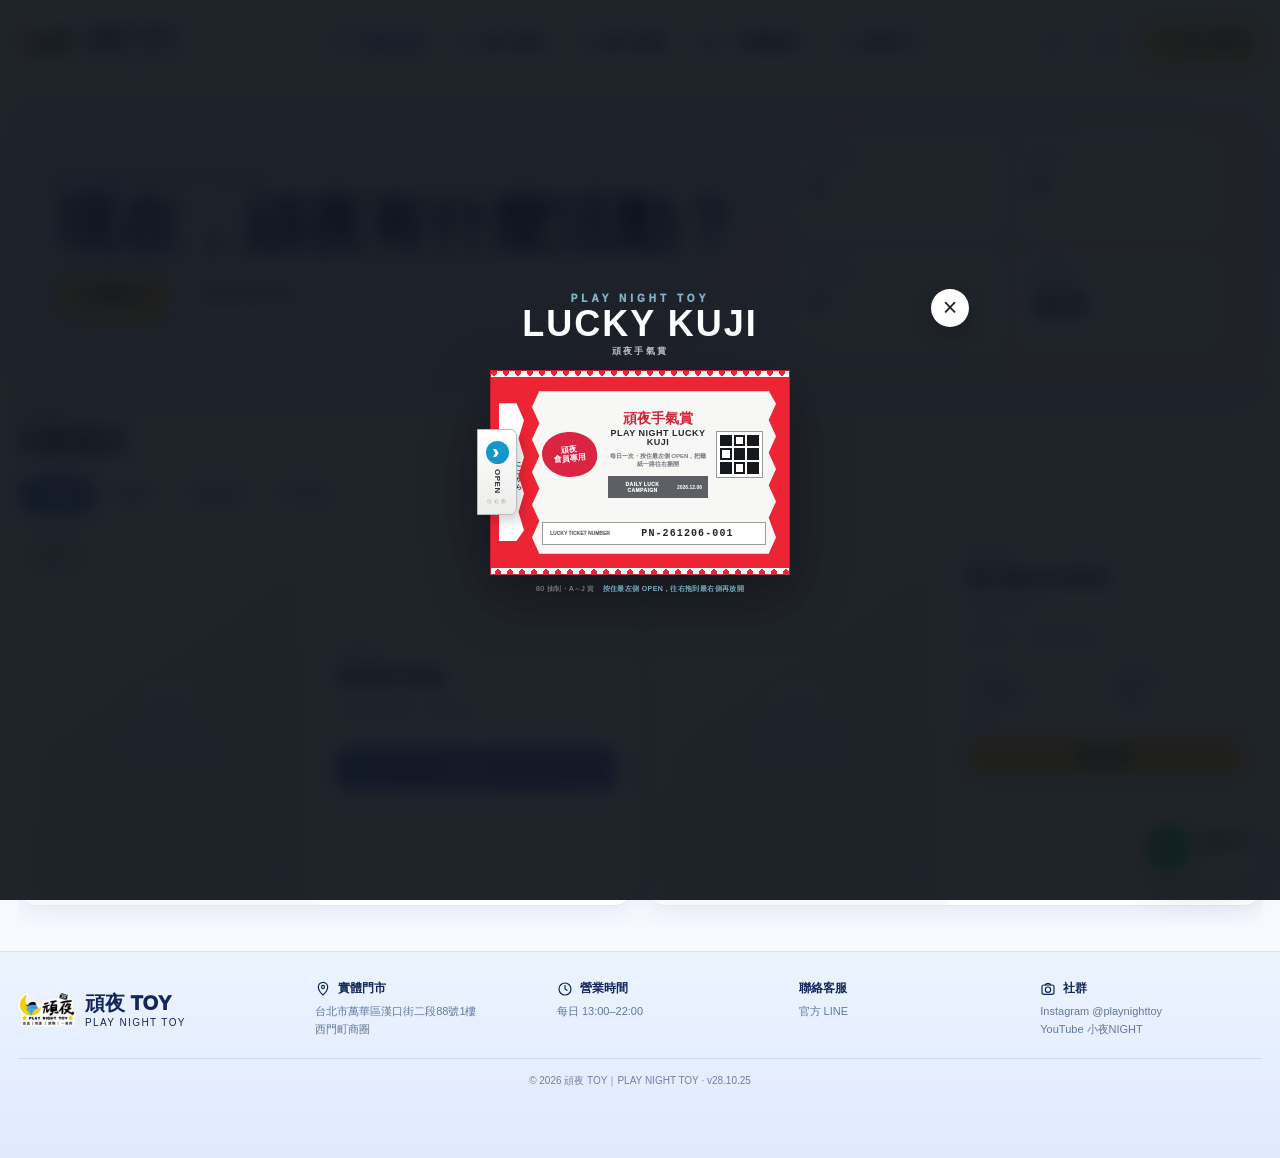
==== commit fead274e: "deploy(home): blurred announcement backdrop v28.10.25" ====
--- a/activities.html
+++ b/activities.html
@@ -1 +1 @@
-<!doctype html><html lang="zh-Hant"><head><script id="wanye-cache-reset-v281013">(function(){try{if('serviceWorker'in navigator){navigator.serviceWorker.getRegistrations().then(function(rs){return Promise.all(rs.map(function(r){return r.unregister()}))}).catch(function(){})}if('caches'in window){caches.keys().then(function(keys){return Promise.all(keys.filter(function(k){return /^wanye-static-/.test(k)}).map(function(k){return caches.delete(k)}))}).catch(function(){})}}catch(e){}})();</script><meta charset="utf-8"><meta name="viewport" content="width=device-width,initial-scale=1,viewport-fit=cover"><meta name="theme-color" content="#f7faff"><title>頑夜 TOY｜活動專區</title><link rel="preload" href="./style.css?v=2890" as="style"><link rel="stylesheet" href="./style.css?v=2890"><link rel="stylesheet" href="./ui-v281024.css?v=281024"></head><body data-page="activities"><header class="site-header"><div class="container inner"><a class="brand" href="./index.html"><img src="./assets/logo.png" class="logo-box" alt="頑夜 TOY" width="48" height="48"><div><div class="name">頑夜 TOY</div><div class="sub">PLAY NIGHT TOY</div></div></a><nav class="nav"><a class="active" href="./activities.html"><svg class="ui-icon" aria-hidden="true"><use href="./assets/ui-icons.svg#event"></use></svg><span>最新活動</span></a><a href="./shop.html"><svg class="ui-icon" aria-hidden="true"><use href="./assets/ui-icons.svg#shop"></use></svg><span>線上商城</span></a><a href="./online.html"><svg class="ui-icon" aria-hidden="true"><use href="./assets/ui-icons.svg#draw"></use></svg><span>線上抽賞</span></a><a href="./kuji.html"><svg class="ui-icon" aria-hidden="true"><use href="./assets/ui-icons.svg#rate"></use></svg><span>一番賞配率</span></a><a href="./member.html"><svg class="ui-icon" aria-hidden="true"><use href="./assets/ui-icons.svg#user"></use></svg><span>會員中心</span></a></nav><div class="head-actions"><button class="icon-btn" data-open-search aria-label="搜尋"><svg class="ui-icon" aria-hidden="true"><use href="./assets/ui-icons.svg#search"></use></svg></button><button class="icon-btn" data-open-cart aria-label="購物車"><svg class="ui-icon" aria-hidden="true"><use href="./assets/ui-icons.svg#cart"></use></svg><span class="count-badge hidden" data-cart-count>0</span></button><a class="store-btn" href="./shop.html"><svg class="ui-icon" aria-hidden="true"><use href="./assets/ui-icons.svg#shop"></use></svg>進入商城</a></div></div></header><main><div class="container"><section class="page-hero"><div class="page-hero-inner"><div class="page-hero-copy"><div class="eyebrow">PLAY NIGHT EVENT CENTER</div><h1>現在，頑夜有什麼活動？</h1><div class="page-hero-actions"><button class="btn primary" data-event-filter="open">只看開放中</button><a class="btn soft" href="./member.html">查看我的活動</a></div></div><div class="page-stat-grid"><div class="page-stat"><small> 目前活動</small><strong id="eventCount">—</strong></div><div class="page-stat"><small>開放中</small><strong id="signupCount">—</strong></div><div class="page-stat"><small> 抽獎活動</small><strong id="raffleCount">—</strong></div><a class="page-stat" href="./member.html"><small> 我的活動</small><strong>查詢</strong></a></div></div></section><section class="section"><div class="section-head"><div><small>EVENTS</small><h2>活動資訊</h2></div></div><div class="event-filterbar"><button class="on" data-event-filter="all">全部活動</button><button data-event-filter="open">開放中</button><button data-event-filter="raffle">抽獎活動</button><button data-event-filter="store">門市活動</button></div><div id="eventGrid" class="activity-showcase"><article class="activity-card featured" data-activity-id="CONTENT-20261124205440-60EC90FF"><button class="activity-media activity-media-btn" type="button" data-image-zoom="https://i.ibb.co/XkpR5C2t/2027.png" data-image-title="頑夜新年福袋"><img loading="eager" decoding="async" src="https://i.ibb.co/XkpR5C2t/2027.png" alt="頑夜新年福袋"><span class="activity-status">開放中</span></button><div class="activity-body"><div class="activity-kicker">門市活動</div><h3>頑夜新年福袋</h3><div class="activity-info"><span>2026/11/24</span><span>頑夜 TOY</span></div><div class="activity-actions"><a class="activity-external-btn" href="https://myship.7-11.com.tw/general/detail/GM2611240143431" target="_blank" rel="noopener noreferrer">點我購買 <span>→</span></a></div></div></article><article class="activity-card" data-activity-id="CONTENT-33D92AE665C3"><button class="activity-media activity-media-btn" type="button" data-image-zoom="https://i.ibb.co/67nCHwmH/UX.png" data-image-title="週五鯊魚女武神盃"><img loading="lazy" decoding="async" src="https://i.ibb.co/67nCHwmH/UX.png" alt="週五鯊魚女武神盃"><span class="activity-status">報名中</span></button><div class="activity-body"><div class="activity-kicker">門市活動</div><h3>週五鯊魚女武神盃</h3><p>未滿8人將流局</p><div class="activity-info"><span>頑夜 TOY</span><span>報名費 NT$ 300</span></div><div class="activity-signup-stat"><div><span>目前報名</span><strong>2 / 20</strong></div><div><span>剩餘名額</span><strong>18</strong></div></div><div class="activity-signup-progress"><i style="width:10%"></i></div><div class="activity-actions"><button class="activity-signup-btn" type="button" data-activity-signup="CONTENT-33D92AE665C3">我要報名</button></div></div></article></div><script id="activitiesBootData" type="application/json">{"version":"28.10.12","generatedAt":"2026-11-24T21:32:00+08:00","items":[{"id":"CONTENT-20261124205440-60EC90FF","activityId":"CONTENT-20261124205440-60EC90FF","name":"頑夜新年福袋","title":"頑夜新年福袋","description":"","note":"","imageUrl":"https://i.ibb.co/XkpR5C2t/2027.png","type":"門市活動","location":"頑夜 TOY","status":"開放中","closed":false,"signupEnabled":false,"signupLimit":0,"signupCount":0,"registeredCount":0,"remainingSlots":0,"signupFee":0,"fee":0,"paymentMode":"free","signupDeadline":"","startAt":"2026-11-24","endAt":"2027-01-31","url":"https://myship.7-11.com.tw/general/detail/GM2611240143431","link":"https://myship.7-11.com.tw/general/detail/GM2611240143431","buttonText":"點我購買"},{"id":"CONTENT-33D92AE665C3","activityId":"CONTENT-33D92AE665C3","name":"週五鯊魚女武神盃","title":"週五鯊魚女武神盃","description":"未滿8人將流局","note":"未滿8人將流局","imageUrl":"https://i.ibb.co/67nCHwmH/UX.png","type":"門市活動","location":"頑夜 TOY","status":"開放中","closed":false,"signupEnabled":true,"signupLimit":20,"signupCount":2,"registeredCount":2,"remainingSlots":18,"signupFee":300,"fee":300,"paymentMode":"onsite","signupDeadline":"","startAt":"","endAt":"","buttonText":"我要報名"}],"counts":{"all":2,"open":2,"raffle":0,"totalSignups":2}}</script></section></div></main><footer class="footer"><div class="container"><div class="footer-grid"><div class="footer-brand"><img src="./assets/logo.png" class="logo-box" alt="" width="48" height="48"><div><div class="footer-title">頑夜 TOY</div><div class="footer-sub">PLAY NIGHT TOY</div></div></div><div class="footer-block"><h4><svg class="ui-icon" aria-hidden="true"><use href="./assets/ui-icons.svg#pin"></use></svg>實體門市</h4><p>台北市萬華區漢口街二段88號1樓<br>西門町商圈</p></div><div class="footer-block"><h4><svg class="ui-icon" aria-hidden="true"><use href="./assets/ui-icons.svg#clock"></use></svg>營業時間</h4><p>每日 13:00–22:00</p></div><div class="footer-block"><h4>聯絡客服</h4><p><a href="https://lin.ee/sUCSbJV" target="_blank">官方 LINE</a></p></div><div class="footer-block"><h4><svg class="ui-icon" aria-hidden="true"><use href="./assets/ui-icons.svg#camera"></use></svg>社群</h4><p>Instagram @playnighttoy<br>YouTube 小夜NIGHT</p></div></div><div class="copyright">© 2026 頑夜 TOY｜PLAY NIGHT TOY · v28.10.24</div></div></footer><nav class="bottom-nav"><a href="./index.html"><svg class="ui-icon" aria-hidden="true"><use href="./assets/ui-icons.svg#home"></use></svg>首頁</a><a href="./shop.html"><svg class="ui-icon" aria-hidden="true"><use href="./assets/ui-icons.svg#shop"></use></svg>商城</a><a href="./online.html"><svg class="ui-icon" aria-hidden="true"><use href="./assets/ui-icons.svg#draw"></use></svg>線上抽</a><a href="./kuji.html"><svg class="ui-icon" aria-hidden="true"><use href="./assets/ui-icons.svg#rate"></use></svg>配率</a><a href="./member.html"><svg class="ui-icon" aria-hidden="true"><use href="./assets/ui-icons.svg#user"></use></svg>我的</a></nav><script defer src="./config.js?v=2881"></script><script defer src="./gas-bridge.js?v=2890"></script><script defer src="./app-v281024.js?v=281024"></script></body></html>+<!doctype html><html lang="zh-Hant"><head><script id="wanye-cache-reset-v281013">(function(){try{if('serviceWorker'in navigator){navigator.serviceWorker.getRegistrations().then(function(rs){return Promise.all(rs.map(function(r){return r.unregister()}))}).catch(function(){})}if('caches'in window){caches.keys().then(function(keys){return Promise.all(keys.filter(function(k){return /^wanye-static-/.test(k)}).map(function(k){return caches.delete(k)}))}).catch(function(){})}}catch(e){}})();</script><meta charset="utf-8"><meta name="viewport" content="width=device-width,initial-scale=1,viewport-fit=cover"><meta name="theme-color" content="#f7faff"><title>頑夜 TOY｜活動專區</title><link rel="preload" href="./style.css?v=2890" as="style"><link rel="stylesheet" href="./style.css?v=2890"><link rel="stylesheet" href="./ui-v281025.css?v=281025"></head><body data-page="activities"><header class="site-header"><div class="container inner"><a class="brand" href="./index.html"><img src="./assets/logo.png" class="logo-box" alt="頑夜 TOY" width="48" height="48"><div><div class="name">頑夜 TOY</div><div class="sub">PLAY NIGHT TOY</div></div></a><nav class="nav"><a class="active" href="./activities.html"><svg class="ui-icon" aria-hidden="true"><use href="./assets/ui-icons.svg#event"></use></svg><span>最新活動</span></a><a href="./shop.html"><svg class="ui-icon" aria-hidden="true"><use href="./assets/ui-icons.svg#shop"></use></svg><span>線上商城</span></a><a href="./online.html"><svg class="ui-icon" aria-hidden="true"><use href="./assets/ui-icons.svg#draw"></use></svg><span>線上抽賞</span></a><a href="./kuji.html"><svg class="ui-icon" aria-hidden="true"><use href="./assets/ui-icons.svg#rate"></use></svg><span>一番賞配率</span></a><a href="./member.html"><svg class="ui-icon" aria-hidden="true"><use href="./assets/ui-icons.svg#user"></use></svg><span>會員中心</span></a></nav><div class="head-actions"><button class="icon-btn" data-open-search aria-label="搜尋"><svg class="ui-icon" aria-hidden="true"><use href="./assets/ui-icons.svg#search"></use></svg></button><button class="icon-btn" data-open-cart aria-label="購物車"><svg class="ui-icon" aria-hidden="true"><use href="./assets/ui-icons.svg#cart"></use></svg><span class="count-badge hidden" data-cart-count>0</span></button><a class="store-btn" href="./shop.html"><svg class="ui-icon" aria-hidden="true"><use href="./assets/ui-icons.svg#shop"></use></svg>進入商城</a></div></div></header><main><div class="container"><section class="page-hero"><div class="page-hero-inner"><div class="page-hero-copy"><div class="eyebrow">PLAY NIGHT EVENT CENTER</div><h1>現在，頑夜有什麼活動？</h1><div class="page-hero-actions"><button class="btn primary" data-event-filter="open">只看開放中</button><a class="btn soft" href="./member.html">查看我的活動</a></div></div><div class="page-stat-grid"><div class="page-stat"><small> 目前活動</small><strong id="eventCount">—</strong></div><div class="page-stat"><small>開放中</small><strong id="signupCount">—</strong></div><div class="page-stat"><small> 抽獎活動</small><strong id="raffleCount">—</strong></div><a class="page-stat" href="./member.html"><small> 我的活動</small><strong>查詢</strong></a></div></div></section><section class="section"><div class="section-head"><div><small>EVENTS</small><h2>活動資訊</h2></div></div><div class="event-filterbar"><button class="on" data-event-filter="all">全部活動</button><button data-event-filter="open">開放中</button><button data-event-filter="raffle">抽獎活動</button><button data-event-filter="store">門市活動</button></div><div id="eventGrid" class="activity-showcase"><article class="activity-card featured" data-activity-id="CONTENT-20261124205440-60EC90FF"><button class="activity-media activity-media-btn" type="button" data-image-zoom="https://i.ibb.co/XkpR5C2t/2027.png" data-image-title="頑夜新年福袋"><img loading="eager" decoding="async" src="https://i.ibb.co/XkpR5C2t/2027.png" alt="頑夜新年福袋"><span class="activity-status">開放中</span></button><div class="activity-body"><div class="activity-kicker">門市活動</div><h3>頑夜新年福袋</h3><div class="activity-info"><span>2026/11/24</span><span>頑夜 TOY</span></div><div class="activity-actions"><a class="activity-external-btn" href="https://myship.7-11.com.tw/general/detail/GM2611240143431" target="_blank" rel="noopener noreferrer">點我購買 <span>→</span></a></div></div></article><article class="activity-card" data-activity-id="CONTENT-33D92AE665C3"><button class="activity-media activity-media-btn" type="button" data-image-zoom="https://i.ibb.co/67nCHwmH/UX.png" data-image-title="週五鯊魚女武神盃"><img loading="lazy" decoding="async" src="https://i.ibb.co/67nCHwmH/UX.png" alt="週五鯊魚女武神盃"><span class="activity-status">報名中</span></button><div class="activity-body"><div class="activity-kicker">門市活動</div><h3>週五鯊魚女武神盃</h3><p>未滿8人將流局</p><div class="activity-info"><span>頑夜 TOY</span><span>報名費 NT$ 300</span></div><div class="activity-signup-stat"><div><span>目前報名</span><strong>2 / 20</strong></div><div><span>剩餘名額</span><strong>18</strong></div></div><div class="activity-signup-progress"><i style="width:10%"></i></div><div class="activity-actions"><button class="activity-signup-btn" type="button" data-activity-signup="CONTENT-33D92AE665C3">我要報名</button></div></div></article></div><script id="activitiesBootData" type="application/json">{"version":"28.10.12","generatedAt":"2026-11-24T21:32:00+08:00","items":[{"id":"CONTENT-20261124205440-60EC90FF","activityId":"CONTENT-20261124205440-60EC90FF","name":"頑夜新年福袋","title":"頑夜新年福袋","description":"","note":"","imageUrl":"https://i.ibb.co/XkpR5C2t/2027.png","type":"門市活動","location":"頑夜 TOY","status":"開放中","closed":false,"signupEnabled":false,"signupLimit":0,"signupCount":0,"registeredCount":0,"remainingSlots":0,"signupFee":0,"fee":0,"paymentMode":"free","signupDeadline":"","startAt":"2026-11-24","endAt":"2027-01-31","url":"https://myship.7-11.com.tw/general/detail/GM2611240143431","link":"https://myship.7-11.com.tw/general/detail/GM2611240143431","buttonText":"點我購買"},{"id":"CONTENT-33D92AE665C3","activityId":"CONTENT-33D92AE665C3","name":"週五鯊魚女武神盃","title":"週五鯊魚女武神盃","description":"未滿8人將流局","note":"未滿8人將流局","imageUrl":"https://i.ibb.co/67nCHwmH/UX.png","type":"門市活動","location":"頑夜 TOY","status":"開放中","closed":false,"signupEnabled":true,"signupLimit":20,"signupCount":2,"registeredCount":2,"remainingSlots":18,"signupFee":300,"fee":300,"paymentMode":"onsite","signupDeadline":"","startAt":"","endAt":"","buttonText":"我要報名"}],"counts":{"all":2,"open":2,"raffle":0,"totalSignups":2}}</script></section></div></main><footer class="footer"><div class="container"><div class="footer-grid"><div class="footer-brand"><img src="./assets/logo.png" class="logo-box" alt="" width="48" height="48"><div><div class="footer-title">頑夜 TOY</div><div class="footer-sub">PLAY NIGHT TOY</div></div></div><div class="footer-block"><h4><svg class="ui-icon" aria-hidden="true"><use href="./assets/ui-icons.svg#pin"></use></svg>實體門市</h4><p>台北市萬華區漢口街二段88號1樓<br>西門町商圈</p></div><div class="footer-block"><h4><svg class="ui-icon" aria-hidden="true"><use href="./assets/ui-icons.svg#clock"></use></svg>營業時間</h4><p>每日 13:00–22:00</p></div><div class="footer-block"><h4>聯絡客服</h4><p><a href="https://lin.ee/sUCSbJV" target="_blank">官方 LINE</a></p></div><div class="footer-block"><h4><svg class="ui-icon" aria-hidden="true"><use href="./assets/ui-icons.svg#camera"></use></svg>社群</h4><p>Instagram @playnighttoy<br>YouTube 小夜NIGHT</p></div></div><div class="copyright">© 2026 頑夜 TOY｜PLAY NIGHT TOY · v28.10.25</div></div></footer><nav class="bottom-nav"><a href="./index.html"><svg class="ui-icon" aria-hidden="true"><use href="./assets/ui-icons.svg#home"></use></svg>首頁</a><a href="./shop.html"><svg class="ui-icon" aria-hidden="true"><use href="./assets/ui-icons.svg#shop"></use></svg>商城</a><a href="./online.html"><svg class="ui-icon" aria-hidden="true"><use href="./assets/ui-icons.svg#draw"></use></svg>線上抽</a><a href="./kuji.html"><svg class="ui-icon" aria-hidden="true"><use href="./assets/ui-icons.svg#rate"></use></svg>配率</a><a href="./member.html"><svg class="ui-icon" aria-hidden="true"><use href="./assets/ui-icons.svg#user"></use></svg>我的</a></nav><script defer src="./config.js?v=2881"></script><script defer src="./gas-bridge.js?v=2890"></script><script defer src="./app-v281025.js?v=281025"></script></body></html>
--- a/ui-v281025.css
+++ b/ui-v281025.css
@@ -0,0 +1,4720 @@
+/* 頑夜 TOY v28.5｜全站效能＋活動／線上抽新版型 */
+html{scroll-behavior:auto}body{background:#f7f9ff}.site-header{backdrop-filter:none;background:rgba(255,255,255,.98)}
+main .section{content-visibility:auto;contain-intrinsic-size:700px}.product-card,.activity-card,.draw-card,.proxy-card{contain:layout paint style}
+.product-media,.activity-media,.draw-card-media,.proxy-media,.pick-card .thumb,.kuji-card .cover,.event-cover{background:#f5f7fc;display:flex;align-items:center;justify-content:center;overflow:hidden}
+.product-media img,.activity-media img,.draw-card-media img,.proxy-media img,.pick-card .thumb img,.kuji-card .cover img,.event-cover img,.cart-thumb img,.hero-figure img{width:100%;height:100%;object-fit:contain;object-position:center center}
+.product-card{transform:none!important}.product-card:hover{transform:none!important;box-shadow:0 10px 26px rgba(49,73,132,.12)}
+.product-media{aspect-ratio:1/1;height:auto;padding:10px}.product-media img{max-width:100%;max-height:100%}.product-body{min-height:116px}
+
+/* page hero */
+.page-hero{margin-top:16px;border-radius:26px;overflow:hidden;position:relative;background:linear-gradient(135deg,#d8e9ff 0%,#e7e6ff 55%,#fff3d8 100%);box-shadow:0 12px 30px rgba(49,73,132,.10)}
+.page-hero-inner{display:grid;grid-template-columns:minmax(0,1.25fr) minmax(360px,.75fr);gap:24px;align-items:center;padding:34px 38px;min-height:280px}
+.page-hero-copy .eyebrow{margin:0 0 8px}.page-hero-copy h1{font-size:clamp(42px,5vw,68px);line-height:.98;letter-spacing:-2px;margin:0 0 14px}.page-hero-copy p{font-size:16px;line-height:1.7;color:#526b9e;font-weight:800;max-width:680px;margin:0}.page-hero-actions{display:flex;gap:10px;flex-wrap:wrap;margin-top:18px}
+.page-stat-grid{display:grid;grid-template-columns:1fr 1fr;gap:11px}.page-stat{background:rgba(255,255,255,.92);border:1px solid rgba(255,255,255,.95);border-radius:18px;padding:15px;min-height:104px;box-shadow:0 8px 20px rgba(48,73,132,.08)}.page-stat small{display:block;color:#7485aa;font-size:11px;font-weight:900}.page-stat strong{display:block;font-size:28px;margin:5px 0;color:#213e7f}.page-stat span{font-size:11px;color:#7b89a9;font-weight:800}
+
+/* activities */
+.event-filterbar{display:flex;gap:8px;flex-wrap:wrap;margin:0 0 16px}.event-filterbar button{border:1px solid #dbe4f4;background:#fff;color:#50699e;border-radius:999px;padding:9px 14px;font-size:12px;font-weight:900;cursor:pointer}.event-filterbar button.on{background:#4e72d5;color:#fff;border-color:#4e72d5}
+.activity-showcase{display:grid;grid-template-columns:repeat(3,minmax(0,1fr));gap:16px}.activity-card{background:#fff;border:1px solid #e0e7f4;border-radius:22px;overflow:hidden;box-shadow:0 8px 24px rgba(52,76,137,.08)}.activity-card.featured{grid-column:span 2;display:grid;grid-template-columns:1.18fr 1fr}.activity-media{aspect-ratio:16/10;position:relative;padding:12px}.activity-card.featured .activity-media{aspect-ratio:auto;min-height:330px}.activity-status{position:absolute;top:12px;left:12px;border-radius:999px;padding:6px 10px;background:#e9f8ef;color:#23804c;font-size:10px;font-weight:950;box-shadow:0 4px 12px rgba(0,0,0,.08)}.activity-status.closed{background:#f2eff2;color:#8a6d7b}.activity-body{padding:16px}.activity-card.featured .activity-body{display:flex;flex-direction:column;justify-content:center;padding:26px}.activity-kicker{font-size:10px;letter-spacing:1.2px;color:#7187bd;font-weight:950;text-transform:uppercase}.activity-body h3{font-size:19px;line-height:1.35;margin:5px 0 8px}.activity-card.featured h3{font-size:28px}.activity-body p{font-size:12px;color:#7181a3;line-height:1.65;margin:0 0 12px;display:-webkit-box;-webkit-line-clamp:3;-webkit-box-orient:vertical;overflow:hidden}.activity-info{display:flex;gap:8px;flex-wrap:wrap;margin-bottom:13px}.activity-info span{font-size:10px;background:#f2f6fd;color:#657aa7;border-radius:9px;padding:6px 8px;font-weight:850}.activity-cta,.draw-cta{display:inline-flex;align-items:center;justify-content:center;border-radius:12px;background:#edf3ff;color:#3659a6;min-height:38px;padding:8px 12px;font-size:11px;font-weight:950}.activity-card.featured .activity-cta{background:linear-gradient(135deg,#ffe27c,#ffd05d);color:#284477;align-self:flex-start}
+.activity-note{margin-top:18px;border:1px solid #dfe7f5;background:linear-gradient(135deg,#eef5ff,#f8f6ff);border-radius:20px;padding:18px;display:flex;justify-content:space-between;gap:18px;align-items:center}.activity-note b{font-size:16px}.activity-note p{font-size:12px;color:#7585a5;margin:4px 0 0}
+
+/* online draw */
+.draw-section-head{display:flex;justify-content:space-between;gap:18px;align-items:end;margin-bottom:15px}.draw-section-head .tag{font-size:10px;font-weight:950;letter-spacing:1.2px;color:#7188bd}.draw-section-head h2{font-size:28px;margin:3px 0}.draw-section-head p{font-size:12px;color:#7787a8;margin:0}.draw-grid{display:grid;grid-template-columns:repeat(3,minmax(0,1fr));gap:16px}.draw-card{background:#fff;border:1px solid #dfe6f3;border-radius:22px;overflow:hidden;box-shadow:0 8px 24px rgba(52,76,137,.08)}.draw-card-media{aspect-ratio:4/3;position:relative;padding:12px}.draw-status{position:absolute;left:12px;top:12px;background:#e9f8ef;color:#278254;border-radius:999px;padding:6px 10px;font-size:10px;font-weight:950}.draw-status.closed{background:#f1eef1;color:#8b6d7b}.draw-card-body{padding:15px}.draw-kicker{font-size:9px;letter-spacing:1.2px;font-weight:950;color:#7488b9}.draw-card h3{font-size:17px;line-height:1.35;margin:5px 0 10px}.draw-price{font-size:20px;font-weight:1000;color:#6847a6;margin-bottom:10px}.draw-price small{font-size:10px;color:#8792ac}.draw-metrics{display:grid;grid-template-columns:repeat(3,1fr);gap:7px}.draw-metrics>div{background:#f7f9fd;border-radius:12px;padding:9px;text-align:center}.draw-metrics small{display:block;color:#8290ae;font-size:9px;font-weight:850}.draw-metrics strong{display:inline-block;font-size:19px;color:#263f7b;margin:2px}.draw-metrics span{font-size:9px;color:#7b89aa}.draw-progress{height:8px;border-radius:999px;background:#ecf1fa;overflow:hidden;margin:12px 0}.draw-progress i{display:block;height:100%;background:linear-gradient(90deg,#5d82e5,#a089e8);border-radius:inherit}.draw-card .draw-cta{width:100%;background:#f0f4ff}.draw-panel{background:linear-gradient(135deg,#f0eeff,#f8f7ff);border-radius:24px;padding:20px;margin:12px 0 22px}
+.proxy-grid{display:grid;grid-template-columns:repeat(3,minmax(0,1fr));gap:16px}.proxy-card{background:#fff;border:1px solid #e0e6f2;border-radius:22px;overflow:hidden;box-shadow:0 8px 24px rgba(52,76,137,.08)}.proxy-media{aspect-ratio:4/3;position:relative;padding:12px}.proxy-badge{position:absolute;left:12px;top:12px;background:#fff2c7;color:#8a6713;border-radius:999px;padding:6px 10px;font-size:9px;font-weight:950}.proxy-body{padding:15px}.proxy-top{display:flex;justify-content:space-between;gap:8px;align-items:center}.proxy-top .activity-status{position:static}.proxy-date{font-size:10px;color:#7d89a6;font-weight:850}.proxy-body h3{font-size:17px;line-height:1.4;margin:10px 0}.proxy-stats{display:flex;justify-content:space-between;gap:8px;font-size:11px;color:#6f7fa2}.proxy-stats b,.proxy-stats strong{color:#304f98}.online-guide{display:grid;grid-template-columns:repeat(3,1fr);gap:10px;margin:14px 0 0}.online-guide div{background:#fff;border:1px solid #e1e7f3;border-radius:15px;padding:13px}.online-guide b{display:block;font-size:12px}.online-guide span{font-size:10px;color:#7887a8;line-height:1.55}
+
+/* performance */
+.loading-box{min-height:130px;display:flex;align-items:center;justify-content:center}.quick-links,.hero-stat-grid,.page-stat-grid,.tabs,.chip-row{will-change:auto}.bottom-nav{transform:translateZ(0)}
+@media(prefers-reduced-motion:reduce){*,*:before,*:after{scroll-behavior:auto!important;transition:none!important;animation:none!important}}
+@media(max-width:900px){.page-hero-inner{grid-template-columns:1fr;padding:24px 20px}.activity-showcase,.draw-grid,.proxy-grid{grid-template-columns:repeat(2,minmax(0,1fr))}.activity-card.featured{grid-column:1/-1}.online-guide{grid-template-columns:1fr 1fr}.activity-card.featured{display:block}.activity-card.featured .activity-media{min-height:240px}}
+@media(max-width:620px){body{background:#fff}.site-header{backdrop-filter:none}.page-hero{border-radius:18px;margin-top:10px}.page-hero-inner{padding:22px 16px;min-height:auto}.page-hero-copy h1{font-size:38px}.page-hero-copy p{font-size:13px}.page-stat-grid{gap:8px}.page-stat{min-height:88px;padding:11px}.page-stat strong{font-size:22px}.activity-showcase,.draw-grid,.proxy-grid{grid-template-columns:1fr}.activity-card.featured{grid-column:auto}.activity-card.featured .activity-media{min-height:0;aspect-ratio:16/10}.activity-card.featured h3{font-size:21px}.activity-card.featured .activity-body{padding:16px}.draw-panel{margin-left:-11px;margin-right:-11px;border-radius:18px;padding:14px}.online-guide{grid-template-columns:1fr}.activity-note{align-items:flex-start;flex-direction:column}.product-media{padding:8px}.product-card{box-shadow:0 4px 14px rgba(52,76,137,.07)}.draw-card,.activity-card,.proxy-card{box-shadow:0 4px 14px rgba(52,76,137,.07)}}
+/* v28.5｜商城圖片／購物車／會員 */
+.product-open{display:block;width:100%;padding:0;border:0;background:transparent;color:inherit;text-align:left;cursor:pointer}
+.product-card-actions{padding:0 12px 13px}.card-cart-btn{width:100%;min-height:42px;border:0;border-radius:12px;background:linear-gradient(135deg,#ffd95f,#ffc94f);color:#263f72;font-weight:1000;cursor:pointer}.card-cart-btn:hover{filter:brightness(.98)}
+.product-media{background:#fff!important;padding:14px!important}.product-media img{display:block;width:100%!important;height:100%!important;max-width:100%;max-height:100%;object-fit:contain!important;object-position:center!important}
+.product-card .price{margin-top:9px}.product-card.is-closed .card-cart-btn{opacity:.45}
+.modal-open{overflow:hidden}.product-modal{position:fixed;z-index:110;inset:50% auto auto 50%;transform:translate(-50%,-50%);width:min(980px,calc(100% - 28px));max-height:min(88vh,820px);overflow:auto;background:#fff;border-radius:24px;box-shadow:0 30px 100px rgba(24,42,88,.28)}
+.product-modal-shell{position:relative;display:grid;grid-template-columns:minmax(0,1.2fr) minmax(320px,.8fr);gap:28px;padding:24px}.product-modal-close{position:absolute;right:14px;top:14px;z-index:3;width:42px;height:42px;border:0;border-radius:50%;background:rgba(255,255,255,.95);box-shadow:0 5px 18px rgba(25,45,90,.15);font-size:28px;line-height:1;cursor:pointer}
+.product-modal-gallery{min-width:0}.product-modal-main{aspect-ratio:1/1;border-radius:20px;background:#f7f9fd;display:flex;align-items:center;justify-content:center;padding:18px;overflow:hidden}.product-modal-main img{display:block;width:100%;height:100%;object-fit:contain;object-position:center}.product-thumbs{display:flex;gap:8px;overflow:auto;padding:10px 2px 2px}.product-thumbs button{flex:0 0 72px;width:72px;height:72px;border:2px solid transparent;border-radius:12px;background:#f7f9fd;padding:5px;cursor:pointer}.product-thumbs button.on{border-color:#5b7ee0;background:#fff}.product-thumbs img{width:100%;height:100%;object-fit:contain}
+.product-modal-info{display:flex;flex-direction:column;justify-content:center;padding:18px 6px}.product-modal-type{font-size:11px;font-weight:900;color:#7183ad}.product-modal-info h2{font-size:26px;line-height:1.35;margin:8px 0 12px}.product-modal-price{font-size:30px;font-weight:1000;color:#6847a6}.product-modal-date{margin-top:8px;font-size:12px;color:#7483a5}.product-modal-actions{display:grid;gap:10px;margin-top:22px}.modal-cart-btn,.modal-fav-btn{min-height:52px;border:0;border-radius:15px;font-weight:1000;cursor:pointer}.modal-cart-btn{background:linear-gradient(135deg,#ffd95f,#ffc44a);color:#263f72;font-size:16px}.modal-cart-btn.disabled{background:#edf0f5;color:#9aa4b7}.modal-fav-btn{background:#eff4ff;color:#3b5aa2}.modal-fav-btn.on{background:#fff0f5;color:#c2537a}
+.cart-shop-btn{width:100%}.cart-thumb{border:0;padding:0;cursor:pointer;background:#f6f8fd}.cart-thumb img{object-fit:contain!important}.drawer-head h3{font-size:20px}
+.customer-service-fab{position:fixed;right:18px;bottom:22px;z-index:70;display:flex;align-items:center;gap:10px;background:#fff;border:1px solid #dfe8e4;border-radius:999px;padding:8px 13px 8px 8px;box-shadow:0 12px 34px rgba(23,56,42,.18)}.line-service-mark{width:42px;height:42px;border-radius:50%;display:flex;align-items:center;justify-content:center;background:#06c755;color:#fff;font-size:10px;font-weight:1000;letter-spacing:-.3px}.line-service-text{display:flex;flex-direction:column;line-height:1.15}.line-service-text b{font-size:12px;color:#243b36}.line-service-text small{font-size:9px;color:#7a8e87;margin-top:3px}
+.member-auth-shell{max-width:520px;margin:28px auto;background:#fff;border:1px solid #e0e7f5;border-radius:22px;padding:18px;box-shadow:0 12px 32px rgba(51,75,135,.09)}.member-auth-tabs{display:grid;grid-template-columns:1fr 1fr;background:#f3f6fb;border-radius:13px;padding:4px;margin-bottom:18px}.member-auth-tabs button{border:0;border-radius:10px;background:transparent;padding:11px;font-weight:950;color:#68799e;cursor:pointer}.member-auth-tabs button.on{background:#fff;color:#314f94;box-shadow:0 4px 14px rgba(41,66,123,.10)}.member-auth-panel{display:grid;gap:12px}.member-auth-panel .field label{font-size:11px;color:#60739f}.member-auth-panel input{width:100%;border:1px solid #dbe4f3;border-radius:13px;padding:12px 13px;outline:none}.remember-line{font-size:11px;color:#64779d;display:flex;align-items:center;gap:6px}.member-primary-btn{width:100%;min-height:48px;border:0;border-radius:14px;background:linear-gradient(135deg,#ffd95f,#ffc44a);color:#263f72;font-weight:1000;cursor:pointer}
+.member-recommend-section{margin:14px 0 18px}.member-recommend-head{display:flex;align-items:center;justify-content:space-between;margin-bottom:10px}.member-recommend-head h3{margin:0;font-size:18px}.member-recommend-head span{font-size:10px;color:#8190af}.member-recommend-grid{display:grid;grid-template-columns:repeat(4,minmax(0,1fr));gap:10px}.member-recommend-card{border:1px solid #e1e8f4;border-radius:15px;background:#fff;overflow:hidden}.member-recommend-card button{display:block;width:100%;border:0;background:transparent;padding:8px;text-align:left;cursor:pointer}.member-recommend-img{aspect-ratio:1/1;border-radius:10px;background:#f7f9fd;display:flex;align-items:center;justify-content:center;overflow:hidden}.member-recommend-img img{width:100%;height:100%;object-fit:contain}.member-recommend-card b{display:-webkit-box;-webkit-box-orient:vertical;-webkit-line-clamp:2;overflow:hidden;font-size:11px;line-height:1.4;margin-top:7px;min-height:31px}.member-recommend-card strong{display:block;font-size:13px;color:#6847a6;margin-top:5px}.record-money{font-size:10px;color:#6176a1;margin-top:6px}
+@media(max-width:820px){.customer-service-fab{right:12px;bottom:76px;padding:7px}.line-service-text{display:none}.line-service-mark{width:46px;height:46px}.product-modal{width:calc(100% - 16px);max-height:90vh;border-radius:20px}.product-modal-shell{grid-template-columns:1fr;gap:12px;padding:14px}.product-modal-info{padding:6px 4px 10px}.product-modal-info h2{font-size:20px}.product-modal-price{font-size:25px}.product-modal-main{aspect-ratio:1/1;padding:10px}.member-recommend-grid{grid-template-columns:repeat(2,minmax(0,1fr))}.product-card-actions{padding:0 9px 10px}.card-cart-btn{min-height:40px;font-size:12px}}
+
+/* v28.5｜乾淨圖示、圖片 fallback、全站讀取畫面 */
+[hidden]{display:none!important}.media-placeholder[hidden],.product-fallback[hidden]{display:none!important}
+.media-placeholder{width:100%;height:100%;min-height:90px;display:flex;flex-direction:column;align-items:center;justify-content:center;gap:7px;background:linear-gradient(145deg,#f7f9fe,#eef3fb);color:#7890bd}
+.media-placeholder-mark{width:46px;height:46px;border-radius:14px;display:flex;align-items:center;justify-content:center;background:#fff;border:1px solid #dfe7f5;box-shadow:0 6px 18px rgba(51,76,136,.08);font-size:13px;font-weight:1000;letter-spacing:.6px;color:#4c69ad}
+.media-placeholder small{font-size:8px;font-weight:900;letter-spacing:1.4px;color:#93a0bb}
+.ui-icon{width:18px;height:18px;display:inline-block;vertical-align:-3px;fill:none;stroke:currentColor;stroke-width:1.8;stroke-linecap:round;stroke-linejoin:round;flex:0 0 auto}
+.nav .ui-icon{width:18px;height:18px}.icon-btn .ui-icon{width:21px;height:21px}.store-btn .ui-icon{width:17px;height:17px;margin-right:5px}.quick-ico{display:inline-flex!important;align-items:center;justify-content:center;width:30px;height:30px;border-radius:10px;background:#f0f4fc}.quick-ico .ui-icon{width:18px;height:18px}.bottom-nav .ui-icon{width:20px;height:20px;display:block;margin:0 auto 3px}.footer-block h4{display:flex;align-items:center;gap:7px}.footer-block h4 .ui-icon{width:16px;height:16px}.panel-brand-mark{width:62px;height:62px;object-fit:contain;opacity:.9}
+.page-loader{position:fixed;inset:0;z-index:220;display:flex;align-items:center;justify-content:center;background:rgba(247,249,255,.94);backdrop-filter:blur(10px)}
+.page-loader-card{width:min(330px,calc(100% - 36px));min-height:245px;border:1px solid #e3e9f5;background:rgba(255,255,255,.97);border-radius:26px;box-shadow:0 24px 70px rgba(38,59,111,.16);display:flex;flex-direction:column;align-items:center;justify-content:center;padding:28px;text-align:center}
+.page-loader-card img{width:72px;height:72px;object-fit:contain;margin-bottom:13px}.page-loader-card strong{font-size:17px;color:#263f79;margin-top:12px}.page-loader-card span{font-size:11px;color:#7b8baa;margin-top:5px}
+.page-loader-spinner{width:36px;height:36px;border-radius:50%;border:3px solid #e7ecf6;border-top-color:#5f7ed3;animation:wanye-spin .9s linear infinite}@keyframes wanye-spin{to{transform:rotate(360deg)}}
+.loading-box{min-height:170px;border:0!important;background:linear-gradient(90deg,#f7f9fd 20%,#eef3fb 38%,#f7f9fd 56%);background-size:220% 100%;animation:wanye-shimmer 1.2s ease-in-out infinite;color:#7183aa}@keyframes wanye-shimmer{to{background-position:-220% 0}}
+.product-media,.pick-card .thumb,.hero-figure,.cart-thumb,.member-recommend-img{isolation:isolate}.product-media>img,.pick-card .thumb>img,.hero-figure>img,.cart-thumb>img,.member-recommend-img>img{position:relative;z-index:2}
+.pick-card.pick-open{border:1px solid #e0e7f4;background:#fff;color:inherit;text-align:left;cursor:pointer;width:100%;font:inherit}
+@media(max-width:820px){.page-loader{backdrop-filter:none}.page-loader-card{min-height:220px}.nav .ui-icon{width:17px;height:17px}.quick-ico{width:28px;height:28px}}
+
+/* v28.7｜首頁區塊留白優化 */
+.home-clean-panel .side-panel,.two-col .side-panel{min-height:164px;justify-content:center;gap:14px;padding:24px 22px}
+.two-col{grid-template-columns:230px minmax(0,1fr);align-items:stretch}
+.side-panel h3{margin:0 0 16px;line-height:1.25}
+@media(max-width:900px){.two-col{grid-template-columns:1fr}.two-col .side-panel{min-height:auto;padding:18px 20px}.side-panel h3{margin-bottom:12px}}
+
+/* v28.7｜站內線上抽賞 */
+.draw-cta{border:0;cursor:pointer;font:inherit}
+.online-modal-shell{position:relative;padding:24px;max-width:1040px}
+.online-modal-head{display:grid;grid-template-columns:minmax(280px,.85fr) minmax(0,1.15fr);gap:24px;align-items:center}
+.online-modal-cover{aspect-ratio:4/3;border-radius:20px;background:#f6f8fd;display:flex;align-items:center;justify-content:center;padding:14px;overflow:hidden}
+.online-modal-cover img{width:100%;height:100%;object-fit:contain}
+.online-modal-summary h2{font-size:26px;line-height:1.35;margin:7px 0 10px}.online-modal-summary p{font-size:12px;color:#6d7fa4;line-height:1.7}
+.online-modal-price{font-size:27px;font-weight:1000;color:#6548a2}.online-modal-price small{font-size:11px;color:#8a96af}
+.online-modal-stats{display:grid;grid-template-columns:repeat(3,1fr);gap:8px;margin:14px 0}.online-modal-stats span{background:#f4f7fc;border-radius:12px;padding:10px;text-align:center;font-size:10px;color:#7584a4}.online-modal-stats b{display:block;font-size:20px;color:#294685}
+.online-notice{border:1px solid #eadb9e;background:#fff9df;color:#7b641d;border-radius:13px;padding:10px 12px;font-size:11px;font-weight:850;line-height:1.5}
+.online-modal-prizes,.online-order-box{margin-top:22px}.online-modal-subhead{display:flex;align-items:center;justify-content:space-between;gap:12px;margin-bottom:10px}.online-modal-subhead b{font-size:17px}.online-modal-subhead span{font-size:10px;color:#8190ad}
+.online-prize-grid{display:grid;grid-template-columns:repeat(3,minmax(0,1fr));gap:9px}.online-prize{display:grid;grid-template-columns:78px minmax(0,1fr);gap:9px;align-items:center;border:1px solid #e1e8f4;background:#fff;border-radius:15px;padding:8px}.online-prize.last{background:#fffaf0;border-color:#f0dfb1}.online-prize-img{width:78px;height:78px;border-radius:10px;background:#f5f7fc;display:flex;align-items:center;justify-content:center;overflow:hidden}.online-prize-img img{width:100%;height:100%;object-fit:contain}.online-prize b,.online-prize span,.online-prize small{display:block}.online-prize b{font-size:11px;color:#4d68aa}.online-prize span{font-size:11px;font-weight:900;line-height:1.35;margin:3px 0}.online-prize small{font-size:9px;color:#8794ad}
+.online-order-box{border:1px solid #dce5f5;border-radius:20px;background:linear-gradient(145deg,#f8faff,#f2f6ff);padding:18px}.online-order-box.blocked{display:flex;flex-direction:column;gap:5px}.online-order-box.blocked span{font-size:11px;color:#7483a3}.online-order-top{display:flex;justify-content:space-between;gap:12px;align-items:end}.online-order-top label{font-size:10px;color:#7181a4;font-weight:900}.online-order-top select{display:block;margin-top:5px;border:1px solid #d8e2f3;background:#fff;border-radius:11px;padding:9px 12px;font-weight:900}.online-order-total{font-size:11px;color:#6d7c9c}.online-order-total strong{display:block;font-size:20px;color:#62459e}
+.online-ticket-wrap{margin-top:16px}.online-ticket-grid{display:grid;grid-template-columns:repeat(10,minmax(0,1fr));gap:5px;max-height:250px;overflow:auto;padding:2px}.online-ticket{aspect-ratio:1/1;border:1px solid #dce4f2;background:#fff;border-radius:8px;font-size:10px;font-weight:900;color:#4e6598;cursor:pointer}.online-ticket:hover{border-color:#7895df}.online-ticket.selected{background:#5679d8;color:#fff;border-color:#5679d8}.online-ticket.used{background:#edf0f5;color:#b0b8c7;text-decoration:line-through;cursor:not-allowed}
+.online-order-fields{display:grid;grid-template-columns:1fr 1fr;gap:8px;margin-top:15px}.online-order-fields input{width:100%;border:1px solid #d9e2f2;background:#fff;border-radius:12px;padding:11px 12px;outline:none}.online-submit-btn{width:100%;min-height:48px;border:0;border-radius:14px;margin-top:10px;background:linear-gradient(135deg,#ffd95f,#ffc34a);color:#263f72;font-weight:1000;cursor:pointer}.online-submit-btn:disabled{opacity:.55}
+.online-order-success{margin-top:12px;border:1px solid #bfe3cd;background:#eefaf2;border-radius:14px;padding:13px;display:grid;gap:4px}.online-order-success b{color:#28714a}.online-order-success span,.online-order-success small{font-size:10px;color:#5e796a}.online-order-success strong{font-size:20px;color:#2d6e4c}
+#productModal:has(.online-modal-shell){width:min(1080px,calc(100% - 28px))}
+@media(max-width:820px){.online-modal-shell{padding:14px}.online-modal-head{grid-template-columns:1fr;gap:12px}.online-modal-summary h2{font-size:20px}.online-modal-price{font-size:23px}.online-prize-grid{grid-template-columns:1fr 1fr}.online-ticket-grid{grid-template-columns:repeat(7,minmax(0,1fr))}.online-order-fields{grid-template-columns:1fr}.online-modal-stats{gap:5px}.online-modal-stats b{font-size:17px}}
+@media(max-width:520px){.online-prize-grid{grid-template-columns:1fr}.online-ticket-grid{grid-template-columns:repeat(6,minmax(0,1fr))}}
+
+/* v28.7｜活動報名 + 商城即時篩選 */
+.activity-showcase{grid-template-columns:repeat(2,minmax(0,1fr));gap:14px}
+.activity-card,.activity-card.featured{grid-column:auto;display:grid;grid-template-columns:220px minmax(0,1fr);min-height:220px;border-radius:18px;overflow:hidden}
+.activity-card.featured .activity-media,.activity-card .activity-media{min-height:0;aspect-ratio:auto;height:100%;max-height:none}
+.activity-media-btn{width:100%;border:0;padding:10px;background:#f7f9fd;cursor:zoom-in;position:relative}
+.activity-media-btn img{width:100%;height:100%;object-fit:contain;object-position:center;border-radius:12px}
+.activity-card.featured .activity-body,.activity-card .activity-body{padding:17px}
+.activity-card.featured h3,.activity-card h3{font-size:18px;margin:5px 0 8px}
+.activity-card p{font-size:11px;line-height:1.55;margin:0 0 10px;color:#7181a1}
+.activity-info{gap:6px;flex-wrap:wrap}.activity-info span{font-size:9px;background:#f4f7fc;border-radius:999px;padding:6px 8px;color:#66799e}
+.activity-signup-stat{display:grid;grid-template-columns:1fr 1fr;gap:7px;margin-top:10px}
+.activity-signup-stat>div{background:#f5f8fd;border:1px solid #e6ebf5;border-radius:11px;padding:8px 10px}
+.activity-signup-stat span{display:block;font-size:8px;color:#8290ad;font-weight:850}
+.activity-signup-stat strong{display:block;margin-top:2px;font-size:16px;color:#304c91}
+.activity-signup-progress{height:6px;border-radius:999px;background:#eaf0f9;overflow:hidden;margin-top:7px}.activity-signup-progress i{display:block;height:100%;background:linear-gradient(90deg,#5e82e1,#947ee1);border-radius:inherit}
+.activity-actions{margin-top:11px}.activity-signup-btn{width:100%;min-height:40px;border:0;border-radius:11px;background:linear-gradient(135deg,#ffd95f,#ffc44a);color:#274174;font-weight:1000;cursor:pointer}.activity-signup-btn.disabled{background:#eef1f6;color:#9ba5b7;cursor:not-allowed}
+.image-lightbox-shell{position:relative;padding:16px;display:flex;flex-direction:column;align-items:center;gap:10px}.image-lightbox-shell img{display:block;max-width:100%;max-height:75vh;object-fit:contain;border-radius:14px}.image-lightbox-title{font-size:12px;font-weight:900;color:#53698e}
+.activity-signup-modal{position:relative;padding:24px}.activity-signup-head small{font-size:9px;letter-spacing:1.2px;font-weight:950;color:#7287b9}.activity-signup-head h2{font-size:24px;margin:5px 0 7px}.activity-signup-meta{font-size:11px;color:#6d7fa3}
+.activity-form-grid{display:grid;grid-template-columns:1fr 1fr;gap:10px;margin-top:16px}.activity-form-grid label,.activity-payment-choice,.activity-note-field{font-size:10px;color:#6e7fa1;font-weight:900}.activity-form-grid input,.activity-payment-choice select,.activity-note-field input{display:block;width:100%;margin-top:5px;border:1px solid #dce4f2;background:#fff;border-radius:11px;padding:11px 12px;outline:none}
+.activity-payment-choice,.activity-note-field{display:block;margin-top:12px}.activity-onsite-note{margin-top:12px;border:1px solid #dbe9df;background:#f2faf4;color:#4d7359;border-radius:11px;padding:10px 12px;font-size:10px}
+.activity-submit-row{display:flex;align-items:center;justify-content:space-between;gap:12px;margin-top:16px}.activity-submit-row>div{font-size:10px;color:#7482a0}.activity-submit-row strong{display:block;font-size:19px;color:#65499f}.activity-signup-submit{min-width:160px;min-height:46px;border:0;border-radius:13px;background:linear-gradient(135deg,#ffd95f,#ffc44a);color:#263f72;font-weight:1000;cursor:pointer}.activity-signup-submit:disabled{opacity:.55}
+body.shop-filtering .product-grid{opacity:.6;transform:translateY(2px);pointer-events:none}.product-grid{transition:opacity .12s ease,transform .12s ease}.chip,.tabs button{touch-action:manipulation}.chip:active,.tabs button:active{transform:scale(.98)}
+#shopGrid[aria-busy="true"]{min-height:360px}
+@media(max-width:900px){.activity-showcase{grid-template-columns:1fr}.activity-card,.activity-card.featured{grid-template-columns:180px minmax(0,1fr)}}
+@media(max-width:620px){.activity-card,.activity-card.featured{grid-template-columns:118px minmax(0,1fr);min-height:160px}.activity-media-btn{padding:6px}.activity-card.featured .activity-body,.activity-card .activity-body{padding:12px}.activity-card.featured h3,.activity-card h3{font-size:15px}.activity-card p{font-size:10px}.activity-signup-stat strong{font-size:14px}.activity-info span{padding:5px 7px}.activity-form-grid{grid-template-columns:1fr}.activity-signup-modal{padding:18px 14px}.activity-signup-head h2{font-size:20px}.activity-submit-row{align-items:stretch;flex-direction:column}.activity-signup-submit{width:100%}}
+
+/* v28.7｜每日私籤 / 日系票券 */
+.online-hero-title{font-size:clamp(32px,4.4vw,58px)!important;line-height:1.02!important;white-space:nowrap;letter-spacing:-1.4px!important}
+.daily-kuji-open{overflow:hidden}.daily-kuji-overlay{position:fixed;inset:0;z-index:400;display:flex;align-items:center;justify-content:center;padding:18px;background:rgba(20,18,17,.74);backdrop-filter:blur(8px)}
+.daily-kuji-stage{position:relative;width:min(430px,100%);text-align:center}.daily-kuji-close{position:absolute;right:-4px;top:-4px;z-index:5;width:38px;height:38px;border:0;border-radius:50%;background:#fff;color:#232323;font-size:25px;line-height:1;box-shadow:0 8px 25px rgba(0,0,0,.18);cursor:pointer}
+.daily-kuji-heading{display:flex;flex-direction:column;align-items:center;margin-bottom:12px;color:#fff}.daily-kuji-heading span{font-size:9px;letter-spacing:2.2px;font-weight:900;opacity:.78}.daily-kuji-heading b{font-size:28px;letter-spacing:2px;margin-top:3px}.daily-kuji-heading small{font-size:12px;letter-spacing:3px;margin-top:1px;color:#ffe8a7}
+.daily-kuji-ticket{position:relative;background:#fffdf4;border:6px solid #f6f0d9;border-radius:8px;box-shadow:0 26px 80px rgba(0,0,0,.34),inset 0 0 0 2px #c3151d;overflow:hidden}
+.daily-kuji-ticket:before,.daily-kuji-ticket:after{content:"";position:absolute;top:78px;width:24px;height:24px;border-radius:50%;background:#272321;z-index:4}.daily-kuji-ticket:before{left:-17px}.daily-kuji-ticket:after{right:-17px}
+.daily-kuji-ticket-top{height:84px;display:grid;grid-template-columns:46px 1fr auto;align-items:center;gap:10px;padding:12px 18px;background:linear-gradient(180deg,#d82027,#bd1219);color:#fff;text-align:left}.daily-kuji-ticket-top img{width:42px;height:42px;object-fit:contain;background:#fff;border-radius:7px;padding:3px}.daily-kuji-ticket-top small{display:block;font-size:8px;letter-spacing:1.5px;opacity:.82}.daily-kuji-ticket-top b{display:block;font-size:20px;letter-spacing:2px}.daily-kuji-ticket-top>span{font-size:9px;font-weight:1000;border:1px solid rgba(255,255,255,.75);padding:5px 7px;transform:rotate(-4deg)}
+.daily-kuji-paper{position:relative;min-height:260px;display:flex;align-items:center;justify-content:center;padding:26px 22px 30px;background:repeating-linear-gradient(0deg,rgba(182,155,91,.035) 0,rgba(182,155,91,.035) 1px,transparent 1px,transparent 5px)}
+.daily-kuji-before,.daily-kuji-result{transition:opacity .35s ease,transform .55s cubic-bezier(.2,.8,.2,1)}.daily-kuji-before{position:absolute;inset:0;display:flex;flex-direction:column;align-items:center;justify-content:center;padding:25px}.daily-kuji-before h3{font-size:22px;margin:12px 0 5px;color:#2c2924}.daily-kuji-before p{font-size:11px;color:#7d7568;margin:0}.daily-kuji-seal{width:72px;height:72px;border:4px double #c71c24;color:#c71c24;display:flex;align-items:center;justify-content:center;font-size:38px;font-family:serif;font-weight:900;transform:rotate(-5deg);border-radius:8px}
+.daily-kuji-result{opacity:0;transform:scale(.78) translateY(18px);pointer-events:none}.daily-kuji-result>span{display:block;font-size:15px;letter-spacing:5px;color:#be1a21;font-family:serif;font-weight:900}.daily-kuji-result>strong{display:block;font-size:68px;line-height:1;margin:8px 0;color:#c3151d;font-family:Georgia,'Times New Roman',serif;text-shadow:2px 2px 0 #f4d78a}.daily-kuji-result h3{font-size:20px;margin:3px 0 7px}.daily-kuji-result p{font-size:11px;line-height:1.7;color:#6e675d;max-width:280px;margin:0 auto}
+.daily-kuji-tear{position:relative;width:100%;min-height:66px;border:0;border-top:2px dashed #c9a965;background:linear-gradient(180deg,#fbf1c9,#f1df9e);color:#6e4910;cursor:pointer;overflow:hidden}.daily-kuji-tear:before{content:"✂";position:absolute;left:14px;top:-14px;font-size:20px;background:#fffdf4;padding:0 6px}.daily-kuji-tear span{display:block;font-size:15px;font-weight:1000;letter-spacing:3px}.daily-kuji-tear small{display:block;font-size:8px;letter-spacing:2px;margin-top:3px;opacity:.65}
+.daily-kuji-foot{margin-top:9px;color:rgba(255,255,255,.72);font-size:9px;letter-spacing:.4px}
+.daily-kuji-overlay.tearing .daily-kuji-tear{animation:dailyTear .62s cubic-bezier(.4,0,.2,1) forwards}.daily-kuji-overlay.tearing .daily-kuji-ticket{animation:dailyShake .12s linear 3}
+.daily-kuji-overlay.revealed .daily-kuji-before{opacity:0;transform:translateY(-24px) scale(.96)}.daily-kuji-overlay.revealed .daily-kuji-result{opacity:1;transform:scale(1) translateY(0)}.daily-kuji-overlay.revealed .daily-kuji-tear{transform:translateY(110%);height:0;min-height:0;border:0;padding:0;transition:.4s ease}
+@keyframes dailyTear{0%{transform:translateX(0) rotate(0)}25%{transform:translateX(10px) rotate(1deg)}55%{transform:translateX(-8px) rotate(-1deg)}100%{transform:translateY(110%) rotate(2deg)}}@keyframes dailyShake{50%{transform:translateX(2px)}}
+@media(max-width:620px){.online-hero-title{font-size:29px!important;letter-spacing:-1px!important}.daily-kuji-overlay{padding:12px}.daily-kuji-heading b{font-size:24px}.daily-kuji-ticket{border-width:4px}.daily-kuji-ticket-top{height:74px;padding:10px 14px;grid-template-columns:42px 1fr auto}.daily-kuji-ticket-top b{font-size:17px}.daily-kuji-paper{min-height:235px}.daily-kuji-result>strong{font-size:60px}.daily-kuji-before h3{font-size:19px}}
+@media(prefers-reduced-motion:reduce){.daily-kuji-before,.daily-kuji-result,.daily-kuji-tear,.daily-kuji-ticket{animation:none!important;transition:none!important}}
+
+/* v28.7.2｜商品結單日期強化 */
+.product-close{display:flex;align-items:center;justify-content:space-between;gap:8px;margin-top:9px;padding:8px 10px;border-radius:11px;border:1px solid #dce5f3;background:#f7f9fd;color:#607193;font-size:10px;font-weight:900;line-height:1}
+.product-close-label{white-space:nowrap}.product-close strong{font-size:12px;color:#334f8f;white-space:nowrap}
+.product-close.normal{background:#f5f8fd;border-color:#dfe7f4}.product-close.soon{background:#fff8e8;border-color:#f0d99d;color:#896d1d}.product-close.soon strong{color:#9b6815}
+.product-close.urgent{background:#fff1e9;border-color:#efbca5;color:#b45c35}.product-close.urgent strong{color:#bd4e28}
+.product-close.today{background:#fff0f1;border-color:#eaa5aa;color:#b92e39;box-shadow:0 0 0 2px rgba(196,46,58,.05)}.product-close.today strong{color:#b21f2c}
+.product-close.closed{background:#f1f2f5;border-color:#d9dce3;color:#8e96a5}.product-close.closed strong{color:#777f8e;text-decoration:line-through}
+.product-close.long{background:#eef7ff;border-color:#cfe2f6;color:#4776a6}.product-close.stock{background:#eef9f1;border-color:#cde7d4;color:#3c8056}.product-close.pending{background:#f7f3fb;border-color:#e4d7f1;color:#80649d}
+.product-card .product-body{min-height:150px}.product-card .price{margin-top:10px}
+.product-modal-info .product-close{margin:12px 0 14px;padding:12px 14px;border-radius:14px;font-size:12px}.product-modal-info .product-close strong{font-size:15px}
+@media(max-width:620px){.product-close{padding:7px 8px;font-size:9px}.product-close strong{font-size:10px}.product-card .product-body{min-height:142px}.product-modal-info .product-close{padding:10px 11px}.product-modal-info .product-close strong{font-size:13px}}
+
+/* v28.7.3｜實體一番賞風牛皮紙撕籤 */
+.daily-kuji-stage{width:min(560px,100%)}
+.daily-kuji-ticket{position:relative;min-height:330px;background:#b28a45;border:0;border-radius:5px;overflow:hidden;box-shadow:0 28px 90px rgba(0,0,0,.38),0 0 0 1px rgba(83,55,17,.18)}
+.daily-kuji-ticket:before,.daily-kuji-ticket:after{display:none}
+.daily-kuji-kraft{position:absolute;inset:0;background:linear-gradient(100deg,#b9904d 0%,#ae8442 46%,#b8904d 100%);z-index:1}
+.daily-kuji-kraft:after{content:"";position:absolute;inset:0;opacity:.18;pointer-events:none;background:repeating-linear-gradient(7deg,rgba(89,61,22,.15) 0 1px,transparent 1px 5px)}
+.daily-kuji-inner{position:absolute;left:31%;right:7%;top:19%;bottom:16%;z-index:2;background:#edf6f8;border:3px solid #8f7a4c;border-radius:2px;box-shadow:inset 0 0 0 3px #d8e3e4}
+.daily-kuji-inner-top{height:40px;background:#18a1d6;color:#fff;font-size:11px;font-weight:1000;display:flex;align-items:center;justify-content:center;gap:8px;letter-spacing:.4px}.daily-kuji-inner-top small{font-size:7px;opacity:.9}
+.daily-kuji-inner .daily-kuji-paper{min-height:0;height:calc(100% - 40px);padding:12px;background:linear-gradient(#eaf4f7,#f8fbfc);display:flex;align-items:center;justify-content:center}
+.daily-kuji-inner .daily-kuji-result{opacity:1;transform:none}.daily-kuji-inner .daily-kuji-result>span{font-size:13px}.daily-kuji-inner .daily-kuji-result>strong{font-size:58px;margin:4px 0;color:#1688bb;text-shadow:none}.daily-kuji-inner .daily-kuji-result h3{font-size:17px;margin:2px 0 4px}.daily-kuji-inner .daily-kuji-result p{font-size:10px;line-height:1.55;max-width:250px}
+.daily-kuji-cover{position:absolute;inset:0;z-index:4;background:linear-gradient(100deg,#b9904d,#ad8240 54%,#b58b48);clip-path:inset(0 0 0 var(--tear-progress));transition:clip-path .06s linear}
+.daily-kuji-front-label{position:absolute;left:18%;right:16%;top:24%;height:150px;z-index:5;background:#fff;border:1px solid rgba(63,49,30,.25);display:grid;grid-template-columns:1fr 1.22fr;gap:12px;padding:15px 18px 38px;text-align:left;clip-path:inset(0 0 0 var(--tear-progress));transition:clip-path .06s linear;box-shadow:0 2px 2px rgba(0,0,0,.08)}
+.daily-kuji-front-left{border-right:1px solid #c9c3b8;padding-right:12px}.daily-kuji-front-left small,.daily-kuji-front-right small{display:block;font-size:8px;color:#696158;font-weight:900}.daily-kuji-front-left strong{display:block;font-size:29px;line-height:1;margin:8px 0 3px;letter-spacing:1px;color:#171717}.daily-kuji-front-left span{font-size:9px;letter-spacing:2px;color:#4d4a45}
+.daily-kuji-front-right b{display:block;font-size:19px;line-height:1.05;margin:5px 0;color:#29251f}.daily-kuji-front-right span{display:inline-block;margin-top:8px;padding:4px 7px;border:1px solid #222;font-size:8px;font-weight:950}
+.daily-kuji-barcode{position:absolute;left:18px;right:18px;bottom:9px;height:25px;display:flex;align-items:stretch;gap:2px}.daily-kuji-barcode i{display:block;background:#111;flex:1}.daily-kuji-barcode i:nth-child(3n){flex:.42}.daily-kuji-barcode i:nth-child(4n){flex:.7}.daily-kuji-barcode i:nth-child(5n){flex:1.45}
+.daily-kuji-cover-print{position:absolute;left:12px;top:48%;transform:translateY(-50%);width:46px;height:150px;background:#fff;border-radius:50% 8px 8px 50%;display:flex;flex-direction:column;align-items:center;justify-content:center;color:#322b23;box-shadow:0 1px 2px rgba(0,0,0,.08)}
+.daily-kuji-cover-print span{writing-mode:vertical-rl;font-size:8px;font-weight:950;letter-spacing:1px}.daily-kuji-cover-print b{font-size:15px;margin:4px 0;color:#8d6b2f}.daily-kuji-cover-print small{font-size:6px;writing-mode:vertical-rl;color:#7d7468}
+.daily-kuji-perf{position:absolute;top:13%;bottom:13%;left:clamp(52px,var(--tear-progress),calc(100% - 42px));width:18px;z-index:7;display:flex;flex-direction:column;justify-content:space-around;pointer-events:none;transition:left .05s linear}
+.daily-kuji-perf i{width:13px;height:8px;background:#f0e0bc;border-radius:0 7px 7px 0;box-shadow:2px 0 0 rgba(83,57,25,.08)}
+.daily-kuji-tear{position:absolute;z-index:8;left:clamp(8px,var(--tear-progress),calc(100% - 68px));top:50%;transform:translateY(-50%);width:76px;height:126px;min-height:0;border:0;background:#fff;color:#3a332b;border-radius:48% 10px 10px 48%;box-shadow:0 6px 14px rgba(0,0,0,.18);cursor:grab;touch-action:none;user-select:none;transition:left .05s linear,transform .16s ease}
+.daily-kuji-tear:before{display:none}.daily-kuji-tear:active{cursor:grabbing}.daily-kuji-tear-arrow{display:block;width:31px;height:31px;border-radius:50%;margin:0 auto 7px;background:#ad8749;color:#fff;font-size:20px;line-height:31px}.daily-kuji-tear b{display:block;font-size:10px;writing-mode:vertical-rl;margin:auto}.daily-kuji-tear small{display:block;font-size:7px;margin-top:5px;color:#877965}
+.daily-kuji-overlay.dragging .daily-kuji-tear{transform:translateY(-50%) rotate(3deg) scale(1.035)}.daily-kuji-overlay.dragging .daily-kuji-cover,.daily-kuji-overlay.dragging .daily-kuji-front-label{filter:drop-shadow(-8px 2px 5px rgba(0,0,0,.14))}
+.daily-kuji-overlay.snapback .daily-kuji-cover,.daily-kuji-overlay.snapback .daily-kuji-front-label{transition:clip-path .26s ease}.daily-kuji-overlay.snapback .daily-kuji-tear,.daily-kuji-overlay.snapback .daily-kuji-perf{transition:left .26s ease}
+.daily-kuji-overlay.finishing .daily-kuji-cover,.daily-kuji-overlay.finishing .daily-kuji-front-label{transition:clip-path .38s cubic-bezier(.25,.75,.3,1)}.daily-kuji-overlay.finishing .daily-kuji-tear,.daily-kuji-overlay.finishing .daily-kuji-perf{transition:left .38s cubic-bezier(.25,.75,.3,1)}
+.daily-kuji-overlay.revealed .daily-kuji-cover,.daily-kuji-overlay.revealed .daily-kuji-front-label,.daily-kuji-overlay.revealed .daily-kuji-tear,.daily-kuji-overlay.revealed .daily-kuji-perf{opacity:0;pointer-events:none}
+.daily-kuji-overlay.revealed .daily-kuji-inner{animation:kujiInnerPop .35s cubic-bezier(.2,.8,.2,1) both}
+@keyframes kujiInnerPop{from{transform:scale(.96);filter:brightness(.94)}to{transform:scale(1);filter:brightness(1)}}
+.daily-kuji-foot{font-size:10px}
+@media(max-width:620px){.daily-kuji-stage{width:min(390px,100%)}.daily-kuji-ticket{min-height:245px}.daily-kuji-front-label{left:18%;right:12%;top:24%;height:116px;padding:11px 12px 31px;gap:8px}.daily-kuji-front-left strong{font-size:22px}.daily-kuji-front-right b{font-size:14px}.daily-kuji-inner{left:31%;right:6%;top:19%;bottom:15%}.daily-kuji-inner-top{height:31px;font-size:8px}.daily-kuji-inner .daily-kuji-paper{height:calc(100% - 31px);padding:6px}.daily-kuji-inner .daily-kuji-result>strong{font-size:43px}.daily-kuji-inner .daily-kuji-result h3{font-size:13px}.daily-kuji-inner .daily-kuji-result p{font-size:8px;line-height:1.35}.daily-kuji-cover-print{left:7px;width:34px;height:115px}.daily-kuji-cover-print span{font-size:6px}.daily-kuji-tear{width:57px;height:96px}.daily-kuji-tear-arrow{width:25px;height:25px;line-height:25px;font-size:16px}.daily-kuji-tear b{font-size:8px}.daily-kuji-tear small{font-size:6px}.daily-kuji-perf{width:13px}.daily-kuji-perf i{width:9px;height:6px}}
+@media(prefers-reduced-motion:reduce){.daily-kuji-cover,.daily-kuji-front-label,.daily-kuji-tear,.daily-kuji-perf{transition:none!important}}
+
+/* v28.7.5｜全站私籤重玩按鈕 */
+.daily-kuji-replay-fab{position:fixed;right:18px;bottom:88px;z-index:70;display:flex;align-items:center;gap:9px;border:1px solid #d8c39a;background:linear-gradient(145deg,#fffdf6,#f6ead1);border-radius:999px;padding:7px 12px 7px 7px;box-shadow:0 12px 30px rgba(91,66,30,.16);cursor:pointer;color:#46351f;transition:transform .16s ease,box-shadow .16s ease}
+.daily-kuji-replay-fab:hover{transform:translateY(-2px);box-shadow:0 15px 34px rgba(91,66,30,.2)}
+.daily-kuji-replay-ticket{position:relative;width:43px;height:31px;border:1px solid #9d793f;border-radius:4px;background:#b48b4b;color:#fff;display:flex;align-items:center;justify-content:center;overflow:hidden;box-shadow:inset 0 0 0 2px rgba(255,255,255,.13)}
+.daily-kuji-replay-ticket:before,.daily-kuji-replay-ticket:after{content:"";position:absolute;top:50%;width:8px;height:8px;margin-top:-4px;border-radius:50%;background:#fff8e9}.daily-kuji-replay-ticket:before{left:-5px}.daily-kuji-replay-ticket:after{right:-5px}
+.daily-kuji-replay-ticket i{position:absolute;left:8px;right:8px;top:6px;border-top:1px dashed rgba(255,255,255,.72)}.daily-kuji-replay-ticket b{font-size:10px;letter-spacing:1px;margin-top:5px}
+.daily-kuji-replay-text{display:flex;flex-direction:column;line-height:1.12;text-align:left}.daily-kuji-replay-text b{font-size:12px;color:#4b3922}.daily-kuji-replay-text small{font-size:8px;color:#9a7c51;margin-top:3px}
+.daily-kuji-open .daily-kuji-replay-fab{opacity:0;pointer-events:none;transform:translateY(6px)}
+@media(max-width:620px){.daily-kuji-replay-fab{right:12px;bottom:137px;padding:6px;width:46px;height:46px;justify-content:center}.daily-kuji-replay-ticket{width:35px;height:26px}.daily-kuji-replay-text{display:none}.daily-kuji-replay-ticket b{font-size:8px}.daily-kuji-replay-ticket i{top:5px}.customer-service-fab{bottom:82px}}
+
+/* v28.7.6｜80 抽私籤結果鎖定＋頑夜品牌票面 */
+.daily-kuji-inner .daily-kuji-result{opacity:0!important;visibility:hidden!important;transform:scale(.96)!important;transition:opacity .14s ease,transform .22s ease}
+.daily-kuji-overlay.armed .daily-kuji-inner .daily-kuji-result{opacity:1!important;visibility:visible!important;transform:scale(1)!important}
+.daily-kuji-front-label{display:block!important;left:17%!important;right:14%!important;top:17%!important;height:182px!important;padding:12px 16px 37px!important;clip-path:none!important;background:#fffdf8!important;border:1px solid rgba(58,45,28,.3)!important}
+.daily-kuji-front-brand{display:flex;align-items:center;gap:9px;padding-bottom:9px;margin-bottom:9px;border-bottom:1px solid #d7d0c3}
+.daily-kuji-front-brand img{width:38px;height:38px;object-fit:contain;border-radius:6px;background:#fff;padding:2px;box-shadow:0 1px 4px rgba(0,0,0,.08)}
+.daily-kuji-front-brand small{display:block;font-size:9px;color:#24211d;font-weight:1000;letter-spacing:.6px}
+.daily-kuji-front-brand b{display:block;font-size:11px;color:#9a7133;letter-spacing:1.2px;margin-top:2px}
+.daily-kuji-front-main{display:grid;grid-template-columns:1fr 1.15fr;gap:12px}
+.daily-kuji-front-left{border-right:1px solid #c9c3b8;padding-right:12px}
+.daily-kuji-front-right{padding-left:2px}
+.daily-kuji-front-right b{font-size:20px!important;line-height:1!important;margin:4px 0!important}
+.daily-kuji-inner-top img{width:24px;height:24px;object-fit:contain;background:#fff;border-radius:4px;padding:2px}
+.daily-kuji-result-serial{display:block;margin-top:8px;font-size:7px;letter-spacing:1.4px;color:#6c8290}
+.daily-kuji-result-serial b{font-size:8px;color:#2a6f91}
+.daily-kuji-overlay.revealed .daily-kuji-inner .daily-kuji-result{opacity:1!important;visibility:visible!important;transform:scale(1)!important}
+.daily-kuji-foot{font-size:9px;letter-spacing:.35px}
+@media(max-width:620px){
+  .daily-kuji-front-label{left:17%!important;right:10%!important;top:16%!important;height:139px!important;padding:8px 10px 29px!important}
+  .daily-kuji-front-brand{gap:6px;padding-bottom:6px;margin-bottom:6px}
+  .daily-kuji-front-brand img{width:28px;height:28px}
+  .daily-kuji-front-brand small{font-size:7px}.daily-kuji-front-brand b{font-size:8px}
+  .daily-kuji-front-main{gap:7px}.daily-kuji-front-left strong{font-size:20px!important}
+  .daily-kuji-front-right b{font-size:14px!important}
+  .daily-kuji-inner-top img{width:19px;height:19px}
+}
+
+/* v28.7.7｜私籤結果顯示防呆 */
+.daily-kuji-result[hidden]{display:none!important}
+.daily-kuji-overlay:not(.result-visible) .daily-kuji-inner .daily-kuji-result{display:none!important;opacity:0!important;visibility:hidden!important}
+.daily-kuji-overlay.result-visible .daily-kuji-inner .daily-kuji-result{display:block!important;opacity:1!important;visibility:visible!important;transform:scale(1)!important}
+
+/* v28.8.0｜首頁高質感廣告 / 活動輪播 */
+.home-banner-shell{position:relative;margin:18px 0 0;border-radius:28px;overflow:hidden;box-shadow:0 24px 70px rgba(31,43,78,.16);background:#171a24}
+.home-banner-viewport{position:relative;min-height:520px;overflow:hidden;border-radius:inherit;isolation:isolate}
+.home-banner-track{position:relative;min-height:520px}
+.home-banner-slide{position:absolute;inset:0;display:grid;grid-template-columns:minmax(0,1.05fr) minmax(360px,.95fr);align-items:center;gap:24px;padding:54px 64px;opacity:0;visibility:hidden;transform:scale(1.015);transition:opacity .55s ease,transform .7s cubic-bezier(.2,.75,.25,1),visibility .55s;pointer-events:none}
+.home-banner-slide.is-active{opacity:1;visibility:visible;transform:scale(1);pointer-events:auto}
+.home-banner-backdrop{position:absolute;inset:-36px;z-index:-4;overflow:hidden;background:#161923}
+.home-banner-backdrop img{width:100%;height:100%;object-fit:cover;filter:blur(22px) saturate(1.15) brightness(.54);transform:scale(1.08)}
+.home-banner-shade{position:absolute;inset:0;z-index:-3;background:linear-gradient(90deg,rgba(13,15,22,.88) 0%,rgba(15,18,27,.74) 38%,rgba(17,20,31,.28) 68%,rgba(17,20,31,.12) 100%)}
+.home-banner-shade:after{content:"";position:absolute;inset:0;background:linear-gradient(180deg,rgba(255,255,255,.035),transparent 38%,rgba(0,0,0,.13))}
+.home-banner-copy{position:relative;z-index:2;max-width:610px;color:#fff;padding-right:18px}
+.home-banner-kicker{display:inline-flex;align-items:center;min-height:29px;padding:0 11px;border:1px solid rgba(255,255,255,.22);border-radius:999px;background:rgba(255,255,255,.09);backdrop-filter:blur(10px);font-size:10px;font-weight:950;letter-spacing:1.3px;color:#f6d879}
+.home-banner-copy h1{margin:13px 0 12px;font-size:clamp(36px,4.8vw,67px);line-height:1.02;letter-spacing:-2px;color:#fff;text-shadow:0 4px 22px rgba(0,0,0,.28)}
+.home-banner-copy p{margin:0 0 26px;font-size:16px;line-height:1.65;font-weight:800;color:rgba(255,255,255,.8);max-width:520px}
+.home-banner-cta{display:inline-flex;align-items:center;gap:12px;min-height:48px;padding:0 18px;border-radius:14px;background:#fff;color:#1d263f;font-size:12px;font-weight:1000;box-shadow:0 10px 30px rgba(0,0,0,.18);transition:transform .18s ease,box-shadow .18s ease}
+.home-banner-cta:hover{transform:translateY(-2px);box-shadow:0 14px 34px rgba(0,0,0,.25)}
+.home-banner-cta span{font-size:17px}
+.home-banner-art{position:relative;z-index:2;height:390px;display:flex;align-items:center;justify-content:center}
+.home-banner-art:before{content:"";position:absolute;width:88%;height:88%;border-radius:30px;background:linear-gradient(145deg,rgba(255,255,255,.16),rgba(255,255,255,.04));border:1px solid rgba(255,255,255,.16);backdrop-filter:blur(12px);box-shadow:inset 0 1px rgba(255,255,255,.16),0 28px 50px rgba(0,0,0,.18);transform:rotate(-2deg)}
+.home-banner-art picture{position:relative;z-index:2;width:88%;height:88%;display:flex;align-items:center;justify-content:center}
+.home-banner-art img{display:block;max-width:100%;max-height:100%;width:100%;height:100%;object-fit:contain;border-radius:22px;filter:drop-shadow(0 20px 28px rgba(0,0,0,.25))}
+.home-banner-arrow{position:absolute;z-index:8;top:50%;width:42px;height:42px;margin-top:-21px;border:1px solid rgba(255,255,255,.18);border-radius:50%;background:rgba(15,18,26,.32);backdrop-filter:blur(12px);color:#fff;font-size:27px;line-height:1;cursor:pointer;transition:background .16s ease,transform .16s ease}
+.home-banner-arrow:hover{background:rgba(15,18,26,.56);transform:scale(1.04)}
+.home-banner-arrow.prev{left:16px}.home-banner-arrow.next{right:16px}
+.home-banner-dots{position:absolute;z-index:8;left:64px;bottom:24px;display:flex;gap:7px}
+.home-banner-dots button{width:8px;height:8px;border:0;border-radius:999px;background:rgba(255,255,255,.38);padding:0;cursor:pointer;transition:width .2s ease,background .2s ease}
+.home-banner-dots button.on{width:26px;background:#fff}
+.home-banner-progress{position:absolute;z-index:7;left:0;right:0;bottom:0;height:3px;background:rgba(255,255,255,.08);overflow:hidden}
+.home-banner-progress i{display:block;width:100%;height:100%;background:linear-gradient(90deg,#f0c75e,#fff1a7);transform-origin:left;animation:homeBannerProgress 5.5s linear forwards}
+@keyframes homeBannerProgress{from{transform:scaleX(0)}to{transform:scaleX(1)}}
+.home-banner-arrow.hidden,.home-banner-progress.hidden{display:none!important}
+@media(max-width:900px){
+ .home-banner-viewport,.home-banner-track{min-height:470px}
+ .home-banner-slide{grid-template-columns:1fr minmax(260px,.8fr);padding:42px 42px;gap:12px}
+ .home-banner-copy h1{font-size:44px}.home-banner-copy p{font-size:14px}
+ .home-banner-art{height:330px}.home-banner-dots{left:42px}
+}
+@media(max-width:620px){
+ .home-banner-shell{margin-top:10px;border-radius:21px}
+ .home-banner-viewport,.home-banner-track{min-height:520px}
+ .home-banner-slide{display:flex;flex-direction:column;justify-content:flex-end;align-items:stretch;padding:0;gap:0}
+ .home-banner-backdrop{inset:-22px}.home-banner-backdrop img{filter:blur(18px) saturate(1.08) brightness(.5)}
+ .home-banner-shade{background:linear-gradient(180deg,rgba(12,15,22,.04) 0%,rgba(12,15,22,.12) 38%,rgba(12,15,22,.92) 73%,rgba(12,15,22,.98) 100%)}
+ .home-banner-art{position:absolute;inset:0 0 auto 0;height:345px;padding:20px 24px 0}
+ .home-banner-art:before{width:calc(100% - 34px);height:300px;border-radius:22px;transform:none}
+ .home-banner-art picture{width:100%;height:300px}
+ .home-banner-art img{border-radius:18px}
+ .home-banner-copy{width:100%;max-width:none;padding:310px 22px 56px;z-index:4}
+ .home-banner-kicker{min-height:25px;font-size:8px;padding:0 9px}
+ .home-banner-copy h1{font-size:31px;line-height:1.05;letter-spacing:-1.2px;margin:10px 0 8px}
+ .home-banner-copy p{font-size:12px;line-height:1.55;margin-bottom:16px}
+ .home-banner-cta{min-height:43px;padding:0 15px;border-radius:12px;font-size:11px}
+ .home-banner-arrow{width:36px;height:36px;margin-top:-18px;font-size:23px;top:34%;background:rgba(10,12,18,.36)}
+ .home-banner-arrow.prev{left:9px}.home-banner-arrow.next{right:9px}
+ .home-banner-dots{left:22px;bottom:22px}
+ .home-banner-progress{height:2px}
+}
+@media(prefers-reduced-motion:reduce){
+ .home-banner-slide{transition:none!important}.home-banner-progress i{animation:none!important}
+}
+
+/* v28.8.1｜首頁輪播精簡版：更像廣告，不重複最新上架 */
+.home-banner-viewport,.home-banner-track{min-height:430px}
+.home-banner-slide{grid-template-columns:minmax(0,1fr) minmax(320px,.9fr);gap:18px;padding:38px 54px}
+.home-banner-copy{max-width:650px}
+.home-banner-copy h1{font-size:clamp(28px,3.2vw,46px);line-height:1.05;letter-spacing:-1.3px;white-space:nowrap;overflow:hidden;text-overflow:ellipsis;margin:10px 0 10px}
+.home-banner-copy p{font-size:14px;margin-bottom:20px}
+.home-banner-art{height:315px}
+.home-banner-art:before{width:90%;height:90%;border-radius:24px}
+.home-banner-art picture{width:90%;height:90%}
+.home-banner-art img{border-radius:18px}
+.home-banner-dots{left:54px;bottom:18px}
+@media(max-width:900px){
+ .home-banner-viewport,.home-banner-track{min-height:405px}
+ .home-banner-slide{grid-template-columns:1fr minmax(240px,.78fr);padding:34px 38px}
+ .home-banner-copy h1{font-size:34px}
+ .home-banner-copy p{font-size:13px}
+ .home-banner-art{height:285px}
+ .home-banner-dots{left:38px}
+}
+@media(max-width:620px){
+ .home-banner-viewport,.home-banner-track{min-height:440px}
+ .home-banner-art{height:270px;padding:14px 18px 0}
+ .home-banner-art:before{height:235px;width:calc(100% - 26px)}
+ .home-banner-art picture{height:235px}
+ .home-banner-copy{padding:238px 18px 50px}
+ .home-banner-copy h1{font-size:25px;line-height:1.05;letter-spacing:-.7px;white-space:nowrap;overflow:hidden;text-overflow:ellipsis;margin:8px 0 7px}
+ .home-banner-copy p{font-size:11px;margin-bottom:13px;white-space:nowrap;overflow:hidden;text-overflow:ellipsis}
+ .home-banner-kicker{min-height:23px;font-size:7px}
+ .home-banner-cta{min-height:40px}
+ .home-banner-arrow{top:30%}
+ .home-banner-dots{left:18px;bottom:18px}
+}
+
+
+/* v28.8.7｜首頁社群入口＋許願彈窗 */
+.home-community-section{padding-top:14px}
+.home-community-sub{margin:5px 0 0;color:#7886a6;font-size:12px;line-height:1.55}
+.home-community-grid{display:grid;grid-template-columns:repeat(5,minmax(0,1fr));gap:10px}
+.community-card{appearance:none;border:1px solid #e1e7f2;background:#fff;border-radius:16px;min-width:0;min-height:92px;padding:13px;display:grid;grid-template-columns:auto minmax(0,1fr) auto;align-items:center;gap:10px;text-align:left;text-decoration:none;color:#263a67;box-shadow:0 5px 18px rgba(47,69,123,.055);cursor:pointer;transition:transform .18s ease,box-shadow .18s ease,border-color .18s ease}
+.community-card:hover{transform:translateY(-2px);box-shadow:0 9px 24px rgba(47,69,123,.09);border-color:#cfd9ed}
+.community-icon{display:flex;align-items:center;justify-content:center;width:38px;height:38px;border-radius:12px;background:#f1f4fa;color:#4f6597;font-size:11px;font-weight:1000;letter-spacing:-.2px}
+.community-copy{display:flex;min-width:0;flex-direction:column;gap:4px}
+.community-copy strong{font-size:12px;line-height:1.3;color:#2f457b}
+.community-copy small{font-size:9px;line-height:1.35;color:#8995af;white-space:nowrap;overflow:hidden;text-overflow:ellipsis}
+.community-arrow{font-size:15px;color:#9aa6bd;font-weight:900}
+.community-card.youtube .community-icon{background:#fff0f1;color:#d83a45}
+.community-card.instagram .community-icon{background:#f7efff;color:#8554ae}
+.community-card.line .community-icon{background:#edfaf1;color:#2a9453;font-size:9px}
+.community-card.wish-entry{font:inherit;background:linear-gradient(145deg,#fff9e9,#fffdf7);border-color:#f1dfaa}
+.community-card.wish-entry .community-icon{background:#ffe7a8;color:#8b6714;font-size:20px}
+.community-card.wish-entry .community-copy strong{color:#725719}
+.wish-modal-shell{position:relative;width:min(590px,100%);padding:27px;margin:auto}
+.wish-modal-head{padding:4px 42px 17px 2px}
+.wish-modal-kicker{display:inline-block;margin-bottom:5px;color:#7b8bad;font-size:10px;font-weight:1000;letter-spacing:1.2px}
+.wish-modal-head h2{margin:0 0 7px;font-size:26px;color:#263f72}
+.wish-modal-head p{margin:0;color:#7986a2;font-size:12px;line-height:1.65}
+.wish-modal-form{display:grid;gap:11px}
+.wish-modal-form label{display:grid;gap:6px}
+.wish-modal-form label>span{font-size:10px;font-weight:950;color:#596b91}
+.wish-modal-form label>span b{color:#dc5964}
+.wish-modal-form input,.wish-modal-form textarea{width:100%;box-sizing:border-box;border:1px solid #dde4ef;background:#f9fbff;color:#2c3f6d;border-radius:12px;padding:11px 12px;font:inherit;font-size:12px;outline:none}
+.wish-modal-form input:focus,.wish-modal-form textarea:focus{border-color:#9eb2df;background:#fff;box-shadow:0 0 0 3px rgba(111,139,201,.09)}
+.wish-modal-form textarea{min-height:92px;resize:vertical}
+.wish-modal-note{padding:9px 11px;border-radius:10px;background:#f4f6fa;color:#7b879f;font-size:10px}
+.wish-submit-btn{min-height:45px;border:0;border-radius:12px;background:linear-gradient(135deg,#ffd95f,#ffc94f);color:#31456e;font-weight:1000;cursor:pointer}
+.wish-submit-btn:disabled{opacity:.6;cursor:wait}
+@media(max-width:1050px){.home-community-grid{grid-template-columns:repeat(3,minmax(0,1fr))}}
+@media(max-width:620px){
+ .home-community-section{padding-top:9px}
+ .home-community-sub{font-size:11px}
+ .home-community-grid{grid-template-columns:repeat(2,minmax(0,1fr));gap:8px}
+ .community-card{min-height:86px;padding:10px;grid-template-columns:auto minmax(0,1fr);gap:8px}
+ .community-arrow{display:none}
+ .community-icon{width:34px;height:34px;border-radius:10px}
+ .community-copy strong{font-size:11px}
+ .community-copy small{font-size:8px}
+ .community-card.wish-entry{grid-column:1/-1}
+ .wish-modal-shell{padding:22px 16px 18px}
+ .wish-modal-head{padding-right:38px}
+ .wish-modal-head h2{font-size:23px}
+}
+
+
+/* v28.8.9｜社群卡品牌圖示 */
+.community-icon.official-brand{
+  background:#fff!important;
+  border:1px solid #edf0f5;
+  box-shadow:0 3px 10px rgba(40,54,91,.06);
+  overflow:hidden;
+}
+.community-icon.official-brand img{
+  display:block;
+  width:24px;
+  height:24px;
+  object-fit:contain;
+}
+@media(max-width:620px){
+  .community-icon.official-brand img{
+    width:22px;
+    height:22px;
+  }
+}
+
+
+/* v28.9.1｜商城情境公告 Hero：快結單 / Pokémon / 現貨 */
+.shop-context-hero{margin-top:16px;border-radius:26px;overflow:hidden;position:relative;box-shadow:0 12px 30px rgba(49,73,132,.10);background:linear-gradient(135deg,#e5efff,#f3efff 58%,#fff6dc)}
+.shop-context-inner{display:grid;grid-template-columns:minmax(0,1.08fr) minmax(380px,.92fr);gap:24px;align-items:stretch;padding:31px 34px;min-height:250px}
+.shop-context-copy{display:flex;flex-direction:column;justify-content:center;min-width:0}
+.shop-context-eyebrow{font-size:10px;font-weight:1000;letter-spacing:1.7px;color:#6c83b8;margin-bottom:8px}
+.shop-context-copy h1{font-size:clamp(34px,4.4vw,58px);line-height:1.02;letter-spacing:-1.8px;margin:0;color:#263f76}
+.shop-context-copy p{font-size:13px;line-height:1.75;color:#6578a0;font-weight:750;max-width:650px;margin:13px 0 0}
+.shop-context-badges{display:flex;gap:7px;flex-wrap:wrap;margin-top:17px}
+.shop-context-badges span{font-size:9px;font-weight:950;padding:6px 9px;border-radius:999px;background:rgba(255,255,255,.82);border:1px solid rgba(255,255,255,.95);color:#61759f}
+.shop-context-notice{display:grid;grid-template-columns:1fr 1fr;gap:10px;align-content:center}
+.shop-notice-card{display:block;background:rgba(255,255,255,.92);border:1px solid rgba(255,255,255,.98);border-radius:17px;padding:14px;min-height:90px;text-decoration:none;box-shadow:0 7px 18px rgba(44,66,119,.07)}
+.shop-notice-card small{display:block;color:#7d8dac;font-size:9px;font-weight:900}.shop-notice-card strong{display:block;color:#29457e;font-size:24px;margin:4px 0}.shop-notice-card span{font-size:9px;color:#8793aa;font-weight:800}.shop-notice-card.primary{background:rgba(255,255,255,.98)}
+.shop-special-notice{grid-column:1/-1;display:grid;grid-template-columns:auto 1fr;gap:13px;align-items:center;padding:17px;border-radius:18px;background:rgba(255,255,255,.93);border:1px solid rgba(255,255,255,.98);box-shadow:0 8px 20px rgba(55,72,116,.07)}
+.shop-special-icon{width:48px;height:48px;border-radius:15px;display:flex;align-items:center;justify-content:center;font-size:22px;font-weight:1000;background:#f1f4fb;color:#506aa1;position:relative}
+.shop-special-notice small{font-size:9px;letter-spacing:1px;font-weight:1000;color:#7d8cab}.shop-special-notice strong{display:block;font-size:16px;color:#2c457b;margin:2px 0 4px}.shop-special-notice p{margin:0;font-size:10px;line-height:1.55;color:#7c89a3}
+.shop-special-points{grid-column:1/-1;display:grid;grid-template-columns:repeat(3,1fr);gap:8px}
+.shop-special-points>div{display:flex;gap:9px;align-items:center;background:rgba(255,255,255,.76);border:1px solid rgba(255,255,255,.9);border-radius:14px;padding:10px}
+.shop-special-points b{font-size:10px;color:#47639c;min-width:30px}.shop-special-points span{font-size:10px;font-weight:900;color:#526991;line-height:1.3}.shop-special-points small{font-size:8px;color:#8a95aa;font-weight:700}
+.shop-context-hero.is-closing{background:linear-gradient(135deg,#fff0dd 0%,#ffe8e1 52%,#fff5d8 100%)}
+.shop-context-hero.is-closing .shop-context-eyebrow,.shop-context-hero.is-closing .shop-context-copy h1{color:#9c4b36}
+.shop-context-hero.is-closing .shop-special-notice.urgent{background:linear-gradient(135deg,#fff,#fff7f0)}
+.shop-context-hero.is-closing .shop-special-icon{background:#ffe3d4;color:#b85b3c}
+.shop-context-hero.is-pokemon{background:linear-gradient(135deg,#fff2a8 0%,#fffbd8 45%,#d9efff 100%)}
+.shop-context-hero.is-pokemon .shop-context-eyebrow,.shop-context-hero.is-pokemon .shop-context-copy h1{color:#315c9d}
+.shop-context-hero.is-pokemon .shop-special-notice.pokemon{background:rgba(255,255,255,.94)}
+.pokeball-mark{background:linear-gradient(to bottom,#ef5350 0 46%,#2d3544 46% 54%,#fff 54% 100%)!important;border:2px solid #fff;box-shadow:0 3px 10px rgba(49,73,132,.12)}
+.pokeball-mark:before{content:"";position:absolute;width:14px;height:14px;border-radius:50%;background:#fff;border:4px solid #2d3544;left:50%;top:50%;transform:translate(-50%,-50%)}
+.shop-context-hero.is-direct{background:linear-gradient(135deg,#e7f8ee 0%,#f3fff7 48%,#e2f0ff 100%)}
+.shop-context-hero.is-direct .shop-context-eyebrow,.shop-context-hero.is-direct .shop-context-copy h1{color:#277454}
+.shop-context-hero.is-direct .shop-special-icon{background:#dff5e7;color:#2f875f}
+@media(max-width:900px){.shop-context-inner{grid-template-columns:1fr}.shop-context-notice{grid-template-columns:repeat(4,1fr)}.shop-special-notice,.shop-special-points{grid-column:1/-1}.shop-notice-card{min-height:78px}}
+@media(max-width:620px){
+ .shop-context-hero{margin-top:10px;border-radius:20px}
+ .shop-context-inner{padding:22px 16px;gap:17px;min-height:auto}
+ .shop-context-copy h1{font-size:34px;letter-spacing:-1px}
+ .shop-context-copy p{font-size:11px}
+ .shop-context-notice{grid-template-columns:1fr 1fr}
+ .shop-notice-card{min-height:72px;padding:11px}.shop-notice-card strong{font-size:20px}
+ .shop-special-notice{padding:13px}.shop-special-icon{width:42px;height:42px;border-radius:13px}
+ .shop-special-points{grid-template-columns:1fr}
+ .shop-special-points>div{padding:9px 10px}
+}
+
+
+/* v28.9.2｜Pokémon 專區標題桌機維持單行 */
+.shop-context-hero.is-pokemon .shop-context-copy h1{
+  white-space:nowrap;
+  font-size:clamp(30px,3.65vw,50px);
+  letter-spacing:-1.5px;
+}
+@media(max-width:760px){
+  .shop-context-hero.is-pokemon .shop-context-copy h1{
+    white-space:normal;
+    font-size:32px;
+    line-height:1.05;
+  }
+}
+
+
+/* v28.9.3｜商城手機版完整優化 */
+@media(max-width:620px){
+  body[data-page="shop"] .container{
+    width:min(100% - 16px,1360px);
+  }
+
+  body[data-page="shop"] .shop-context-hero{
+    margin-top:8px;
+    border-radius:18px;
+    box-shadow:0 8px 22px rgba(49,73,132,.08);
+  }
+
+  body[data-page="shop"] .shop-context-inner{
+    display:block;
+    padding:17px 14px 14px;
+    min-height:0;
+  }
+
+  body[data-page="shop"] .shop-context-copy{
+    display:block;
+  }
+
+  body[data-page="shop"] .shop-context-eyebrow{
+    margin-bottom:5px;
+    font-size:8px;
+    letter-spacing:1.25px;
+  }
+
+  body[data-page="shop"] .shop-context-copy h1{
+    margin:0;
+    font-size:28px;
+    line-height:1.06;
+    letter-spacing:-1px;
+  }
+
+  body[data-page="shop"] .shop-context-hero.is-pokemon .shop-context-copy h1{
+    white-space:nowrap;
+    font-size:clamp(19px,5.5vw,25px);
+    letter-spacing:-.85px;
+  }
+
+  body[data-page="shop"] .shop-context-copy p{
+    margin-top:8px;
+    font-size:10px;
+    line-height:1.55;
+    font-weight:700;
+  }
+
+  body[data-page="shop"] .shop-context-badges{
+    margin-top:10px;
+    gap:5px;
+    flex-wrap:nowrap;
+    overflow-x:auto;
+    padding-bottom:2px;
+    scrollbar-width:none;
+  }
+  body[data-page="shop"] .shop-context-badges::-webkit-scrollbar{display:none}
+
+  body[data-page="shop"] .shop-context-badges span{
+    flex:0 0 auto;
+    font-size:8px;
+    padding:5px 8px;
+  }
+
+  body[data-page="shop"] .shop-context-notice{
+    display:block;
+    margin-top:12px;
+  }
+
+  body[data-page="shop"] .shop-context-notice:has(.shop-notice-card){
+    display:grid;
+    grid-template-columns:1fr 1fr;
+    gap:7px;
+  }
+
+  body[data-page="shop"] .shop-notice-card{
+    min-height:0;
+    padding:10px 11px;
+    border-radius:13px;
+    box-shadow:none;
+  }
+
+  body[data-page="shop"] .shop-notice-card small{
+    font-size:8px;
+  }
+
+  body[data-page="shop"] .shop-notice-card strong{
+    font-size:18px;
+    margin:2px 0;
+  }
+
+  body[data-page="shop"] .shop-notice-card span{
+    font-size:8px;
+  }
+
+  body[data-page="shop"] .shop-special-notice{
+    display:grid;
+    grid-template-columns:38px minmax(0,1fr);
+    gap:10px;
+    padding:11px;
+    border-radius:14px;
+    box-shadow:none;
+  }
+
+  body[data-page="shop"] .shop-special-icon{
+    width:38px;
+    height:38px;
+    border-radius:11px;
+    font-size:17px;
+  }
+
+  body[data-page="shop"] .pokeball-mark:before{
+    width:11px;
+    height:11px;
+    border-width:3px;
+  }
+
+  body[data-page="shop"] .shop-special-notice small{
+    font-size:7px;
+  }
+
+  body[data-page="shop"] .shop-special-notice strong{
+    font-size:13px;
+    margin:1px 0 3px;
+  }
+
+  body[data-page="shop"] .shop-special-notice p{
+    font-size:9px;
+    line-height:1.45;
+  }
+
+  body[data-page="shop"] .shop-special-points{
+    display:flex;
+    overflow-x:auto;
+    gap:7px;
+    margin-top:8px;
+    padding:0 0 2px;
+    scroll-snap-type:x proximity;
+    scrollbar-width:none;
+  }
+  body[data-page="shop"] .shop-special-points::-webkit-scrollbar{display:none}
+
+  body[data-page="shop"] .shop-special-points>div{
+    flex:0 0 145px;
+    min-width:145px;
+    min-height:54px;
+    padding:8px 9px;
+    border-radius:12px;
+    scroll-snap-align:start;
+  }
+
+  body[data-page="shop"] .shop-special-points b{
+    min-width:25px;
+    font-size:8px;
+  }
+
+  body[data-page="shop"] .shop-special-points span{
+    font-size:9px;
+  }
+
+  body[data-page="shop"] .shop-special-points small{
+    font-size:7px;
+  }
+
+  body[data-page="shop"] .section{
+    padding-top:12px;
+  }
+
+  body[data-page="shop"] .section-head{
+    margin-bottom:9px;
+    align-items:flex-start;
+  }
+
+  body[data-page="shop"] .section-head small{
+    font-size:9px;
+    letter-spacing:1px;
+  }
+
+  body[data-page="shop"] .section-head h2{
+    font-size:22px;
+    margin-top:1px;
+  }
+
+  body[data-page="shop"] .filter-panel{
+    display:grid;
+    grid-template-columns:minmax(0,1fr) 112px;
+    gap:8px;
+    margin:0 0 9px;
+    align-items:center;
+  }
+
+  body[data-page="shop"] .filter-panel .search{
+    grid-column:1/-1;
+  }
+
+  body[data-page="shop"] .filter-panel .search input{
+    min-height:42px;
+    padding:10px 12px;
+    border-radius:12px;
+    font-size:12px;
+  }
+
+  body[data-page="shop"] .filter-panel .tabs{
+    grid-column:1/2;
+    display:flex;
+    flex-wrap:nowrap;
+    gap:6px;
+    overflow-x:auto;
+    min-width:0;
+    padding:1px 0 3px;
+    scrollbar-width:none;
+  }
+  body[data-page="shop"] .filter-panel .tabs::-webkit-scrollbar{display:none}
+
+  body[data-page="shop"] .filter-panel .tabs button{
+    flex:0 0 auto;
+    min-height:35px;
+    padding:7px 11px;
+    font-size:10px;
+  }
+
+  body[data-page="shop"] .filter-panel select{
+    width:112px;
+    min-width:0;
+    min-height:36px;
+    padding:7px 8px;
+    border-radius:11px;
+    font-size:10px;
+  }
+
+  body[data-page="shop"] .chip-row{
+    gap:6px;
+    padding:3px 0 6px;
+    margin:0;
+    scrollbar-width:none;
+  }
+  body[data-page="shop"] .chip-row::-webkit-scrollbar{display:none}
+
+  body[data-page="shop"] .chip{
+    flex:0 0 auto;
+    padding:7px 10px;
+    font-size:10px;
+  }
+
+  body[data-page="shop"] .catalog-meta{
+    margin:2px 0 9px;
+    font-size:10px;
+  }
+
+  body[data-page="shop"] .product-grid{
+    grid-template-columns:repeat(2,minmax(0,1fr));
+    gap:8px;
+  }
+
+  body[data-page="shop"] .product-card{
+    border-radius:14px;
+    box-shadow:0 3px 12px rgba(52,76,137,.06);
+  }
+
+  body[data-page="shop"] .product-media{
+    padding:7px!important;
+  }
+
+  body[data-page="shop"] .product-body{
+    min-height:101px;
+    padding:9px 9px 8px;
+  }
+
+  body[data-page="shop"] .product-name{
+    font-size:11px;
+    line-height:1.35;
+    min-height:30px;
+  }
+
+  body[data-page="shop"] .product-meta{
+    margin-top:4px;
+    font-size:8px;
+  }
+
+  body[data-page="shop"] .product-close{
+    margin-top:6px;
+  }
+
+  body[data-page="shop"] .product-close-label{
+    font-size:8px;
+  }
+
+  body[data-page="shop"] .product-close strong{
+    font-size:9px;
+  }
+
+  body[data-page="shop"] .product-card .price{
+    margin-top:6px;
+    font-size:14px;
+  }
+
+  body[data-page="shop"] .fav-btn{
+    top:6px;
+    right:6px;
+    width:29px;
+    height:29px;
+    font-size:16px;
+  }
+
+  body[data-page="shop"] .product-card-actions{
+    padding:0 8px 9px;
+  }
+
+  body[data-page="shop"] .card-cart-btn{
+    min-height:36px;
+    border-radius:10px;
+    font-size:10px;
+  }
+}
+
+@media(max-width:380px){
+  body[data-page="shop"] .shop-context-hero.is-pokemon .shop-context-copy h1{
+    font-size:19px;
+  }
+  body[data-page="shop"] .filter-panel{
+    grid-template-columns:minmax(0,1fr) 102px;
+  }
+  body[data-page="shop"] .filter-panel select{
+    width:102px;
+  }
+}
+
+
+/* v28.9.4｜頑夜手氣賞：日系抽賞券 × 咪牌揭曉 */
+.lucky-kuji-v2.daily-kuji-overlay{
+  background:
+    radial-gradient(circle at 50% 42%,rgba(255,220,112,.12),transparent 38%),
+    rgba(13,14,18,.86);
+  backdrop-filter:blur(10px);
+}
+.lucky-kuji-v2 .daily-kuji-stage{width:min(520px,100%)}
+.lucky-kuji-v2 .daily-kuji-heading{margin-bottom:14px}
+.lucky-kuji-v2 .daily-kuji-heading span{font-size:8px;letter-spacing:2.7px;color:rgba(255,255,255,.68)}
+.lucky-kuji-v2 .daily-kuji-heading b{font-size:30px;letter-spacing:1px;margin-top:4px;color:#fff}
+.lucky-kuji-v2 .daily-kuji-heading small{font-size:10px;letter-spacing:2.2px;color:#f4d675;margin-top:3px}
+
+.lucky-kuji-v2 .daily-kuji-ticket{
+  min-height:318px;
+  border:0;
+  border-radius:14px;
+  background:#ede7da;
+  overflow:hidden;
+  box-shadow:0 30px 90px rgba(0,0,0,.42),0 0 0 1px rgba(255,255,255,.08);
+}
+.lucky-kuji-v2 .daily-kuji-ticket:before,
+.lucky-kuji-v2 .daily-kuji-ticket:after{display:none}
+
+.lucky-kuji-v2 .daily-kuji-inner{
+  position:absolute;
+  inset:18px;
+  z-index:2;
+  border:1px solid #d5d0c5;
+  border-radius:10px;
+  overflow:hidden;
+  background:#fff;
+  box-shadow:inset 0 0 0 3px #f2efe8;
+}
+.lucky-kuji-v2 .daily-kuji-inner-top{
+  height:42px;
+  padding:0 14px;
+  background:#1d2330;
+  color:#fff;
+  display:flex;
+  align-items:center;
+  justify-content:flex-start;
+  gap:9px;
+  font-size:10px;
+  font-weight:1000;
+  letter-spacing:.7px;
+}
+.lucky-kuji-v2 .daily-kuji-inner-top img{
+  width:25px;height:25px;object-fit:contain;background:#fff;border-radius:5px;padding:2px;
+}
+.lucky-kuji-v2 .daily-kuji-inner-top small{
+  margin-left:auto;font-size:7px;letter-spacing:1.1px;color:#f2d16b;opacity:1;
+}
+.lucky-kuji-v2 .daily-kuji-inner .daily-kuji-paper{
+  height:calc(100% - 42px);
+  min-height:0;
+  padding:18px;
+  background:
+    linear-gradient(180deg,rgba(249,247,242,.98),rgba(255,255,255,.98)),
+    repeating-linear-gradient(0deg,rgba(30,34,42,.03) 0 1px,transparent 1px 5px);
+  display:flex;
+  align-items:center;
+  justify-content:center;
+}
+.lucky-kuji-v2 .daily-kuji-result{
+  width:100%;
+  text-align:center;
+}
+.lucky-kuji-v2 .daily-kuji-result>span{
+  display:block;
+  font-size:12px;
+  letter-spacing:4px;
+  color:#b5302e;
+  font-weight:1000;
+}
+.lucky-kuji-v2 .daily-kuji-result>strong{
+  display:block;
+  margin:5px 0 3px;
+  font-size:70px;
+  line-height:.95;
+  color:#d1262c;
+  font-family:Arial Black,Impact,sans-serif;
+  letter-spacing:-3px;
+  text-shadow:none;
+}
+.lucky-kuji-v2 .daily-kuji-result h3{
+  margin:7px 0 5px;
+  font-size:19px;
+  color:#262a33;
+}
+.lucky-kuji-v2 .daily-kuji-result p{
+  max-width:330px;
+  margin:0 auto;
+  font-size:10px;
+  line-height:1.65;
+  color:#727986;
+}
+.lucky-kuji-v2 .daily-kuji-result-serial{
+  margin-top:9px;
+  font-size:7px;
+  letter-spacing:1.4px;
+  color:#969ba4;
+}
+.lucky-kuji-v2 .daily-kuji-result-serial b{font-size:8px;color:#343b49}
+
+.lucky-kuji-v2 .daily-kuji-cover{
+  position:absolute;
+  inset:0;
+  z-index:5;
+  clip-path:inset(0 var(--tear-progress) 0 0);
+  transition:clip-path .055s linear;
+  background:
+    linear-gradient(135deg,rgba(255,255,255,.035),transparent 32%),
+    #eee8db;
+}
+.lucky-kuji-v2 .daily-kuji-front-label{
+  position:absolute!important;
+  inset:18px!important;
+  width:auto!important;
+  height:auto!important;
+  padding:0!important;
+  display:block!important;
+  border:1px solid #cfc7b9!important;
+  border-radius:10px!important;
+  overflow:hidden;
+  clip-path:none!important;
+  background:#fffdf8!important;
+  box-shadow:0 8px 20px rgba(37,31,22,.08)!important;
+  text-align:left;
+}
+.lucky-kuji-v2 .daily-kuji-front-brand{
+  height:67px;
+  margin:0;
+  padding:0 17px;
+  display:flex;
+  align-items:center;
+  gap:11px;
+  background:linear-gradient(90deg,#161a23 0 72%,#d82d30 72% 100%);
+  border-bottom:0;
+}
+.lucky-kuji-v2 .daily-kuji-front-brand:after{
+  content:"LUCKY DRAW";
+  margin-left:auto;
+  color:#fff;
+  font-size:8px;
+  font-weight:1000;
+  letter-spacing:1.1px;
+}
+.lucky-kuji-v2 .daily-kuji-front-brand img{
+  width:39px;height:39px;border-radius:7px;background:#fff;padding:3px;box-shadow:none;
+}
+.lucky-kuji-v2 .daily-kuji-front-brand small{
+  color:#fff;
+  font-size:10px;
+  letter-spacing:.7px;
+}
+.lucky-kuji-v2 .daily-kuji-front-brand b{
+  color:#f4d46f;
+  font-size:10px;
+  letter-spacing:1.3px;
+  margin-top:2px;
+}
+.lucky-kuji-v2 .daily-kuji-front-main{
+  display:grid;
+  grid-template-columns:.8fr 1.2fr;
+  gap:0;
+  min-height:145px;
+  background:#fffdf8;
+}
+.lucky-kuji-v2 .daily-kuji-front-left{
+  border-right:1px dashed #cbc3b7;
+  padding:20px 17px;
+  display:flex;
+  flex-direction:column;
+  justify-content:center;
+}
+.lucky-kuji-v2 .daily-kuji-front-left small,
+.lucky-kuji-v2 .daily-kuji-front-right small{
+  font-size:8px;
+  letter-spacing:1.1px;
+  color:#858075;
+  font-weight:1000;
+}
+.lucky-kuji-v2 .daily-kuji-front-left strong{
+  display:block;
+  margin:5px 0 0;
+  font-size:52px;
+  line-height:.95;
+  letter-spacing:-3px;
+  color:#20242c;
+  font-family:Arial Black,Impact,sans-serif;
+}
+.lucky-kuji-v2 .daily-kuji-front-left span{
+  font-size:8px;
+  letter-spacing:2.3px;
+  color:#8b867c;
+  font-weight:900;
+}
+.lucky-kuji-v2 .daily-kuji-front-right{
+  padding:19px 18px;
+  display:flex;
+  flex-direction:column;
+  justify-content:center;
+}
+.lucky-kuji-v2 .daily-kuji-front-right b{
+  margin:5px 0 7px!important;
+  font-size:30px!important;
+  line-height:.98!important;
+  color:#d1262c!important;
+  letter-spacing:-1px;
+}
+.lucky-kuji-v2 .daily-kuji-front-right span{
+  align-self:flex-start;
+  margin:0;
+  border:0;
+  border-radius:999px;
+  background:#f0d16b;
+  color:#252a34;
+  padding:5px 9px;
+  font-size:8px;
+  font-weight:1000;
+}
+.lucky-kuji-v2 .daily-kuji-front-strip{
+  height:43px;
+  padding:0 16px;
+  display:flex;
+  align-items:center;
+  gap:9px;
+  border-top:1px solid #e2ddd2;
+  background:#f3f0e8;
+  color:#6c675e;
+}
+.lucky-kuji-v2 .daily-kuji-front-strip span{font-size:7px;font-weight:900}
+.lucky-kuji-v2 .daily-kuji-front-strip b{
+  font-size:8px;
+  color:#262b35;
+  letter-spacing:1px;
+}
+.lucky-kuji-v2 .daily-kuji-front-strip small{
+  margin-left:auto;
+  font-size:7px;
+  color:#9a958c;
+}
+.lucky-kuji-v2 .daily-kuji-barcode{
+  left:auto;
+  right:17px;
+  bottom:8px;
+  width:96px;
+  height:15px;
+  opacity:.8;
+}
+
+.lucky-kuji-v2 .daily-kuji-peel-edge{
+  position:absolute;
+  z-index:7;
+  left:calc(100% - var(--tear-progress));
+  top:18px;
+  bottom:18px;
+  width:24px;
+  transform:translateX(-100%);
+  pointer-events:none;
+  opacity:0;
+  transition:opacity .12s ease,left .055s linear;
+}
+.lucky-kuji-v2.peeling .daily-kuji-peel-edge,
+.lucky-kuji-v2.dragging .daily-kuji-peel-edge,
+.lucky-kuji-v2.auto-peeling .daily-kuji-peel-edge{opacity:1}
+.lucky-kuji-v2 .daily-kuji-peel-edge:before{
+  content:"";
+  position:absolute;
+  inset:0;
+  background:linear-gradient(90deg,rgba(0,0,0,.18),rgba(255,255,255,.8) 45%,rgba(255,255,255,.15));
+  filter:blur(.2px);
+}
+.lucky-kuji-v2 .daily-kuji-peel-edge span{
+  position:absolute;
+  top:48%;
+  right:-5px;
+  width:20px;height:38px;
+  transform:skewY(-18deg);
+  background:linear-gradient(135deg,#fffdf8 0 48%,#cfc7ba 49% 53%,#f5f0e5 54%);
+  box-shadow:4px 5px 12px rgba(0,0,0,.18);
+}
+.lucky-kuji-v2 .daily-kuji-peel-edge i{
+  position:absolute;
+  top:0;bottom:0;left:-8px;
+  width:9px;
+  background:linear-gradient(90deg,rgba(0,0,0,.13),transparent);
+}
+
+.lucky-kuji-v2 .daily-kuji-tear{
+  position:absolute;
+  z-index:9;
+  left:clamp(8px,calc(100% - var(--tear-progress) - 68px),calc(100% - 68px));
+  top:50%;
+  transform:translateY(-50%);
+  width:60px;
+  height:124px;
+  min-height:0;
+  border:1px solid rgba(50,45,38,.18);
+  border-radius:12px 0 0 12px;
+  background:linear-gradient(180deg,#fffdf9,#ece5d8);
+  color:#2d3139;
+  box-shadow:-7px 8px 18px rgba(0,0,0,.16);
+  cursor:grab;
+  touch-action:none;
+  user-select:none;
+  transition:left .055s linear,transform .16s ease,box-shadow .16s ease;
+}
+.lucky-kuji-v2 .daily-kuji-tear:before{display:none}
+.lucky-kuji-v2 .daily-kuji-tear:after{
+  content:"";
+  position:absolute;
+  right:-11px;
+  top:0;
+  width:12px;height:100%;
+  background:linear-gradient(90deg,#d7cec0,#fff8ec);
+  clip-path:polygon(0 0,100% 8%,45% 18%,100% 30%,45% 42%,100% 55%,45% 68%,100% 80%,45% 92%,0 100%);
+}
+.lucky-kuji-v2 .daily-kuji-tear-arrow{
+  display:flex;
+  align-items:center;
+  justify-content:center;
+  width:30px;height:30px;
+  margin:0 auto 7px;
+  border-radius:50%;
+  background:#d1262c;
+  color:#fff;
+  font-size:24px;
+  line-height:1;
+}
+.lucky-kuji-v2 .daily-kuji-tear b{
+  display:block;
+  writing-mode:vertical-rl;
+  margin:auto;
+  font-size:9px;
+  letter-spacing:1px;
+}
+.lucky-kuji-v2 .daily-kuji-tear small{
+  display:block;
+  margin-top:5px;
+  padding:0 4px;
+  font-size:6px;
+  line-height:1.35;
+  color:#888177;
+}
+.lucky-kuji-v2.dragging .daily-kuji-tear{
+  cursor:grabbing;
+  transform:translateY(-50%) rotate(-2deg) scale(1.035);
+  box-shadow:-10px 10px 22px rgba(0,0,0,.2);
+}
+.lucky-kuji-v2.auto-peeling .daily-kuji-tear{
+  pointer-events:none;
+}
+.lucky-kuji-v2.snapback .daily-kuji-cover{transition:clip-path .28s ease}
+.lucky-kuji-v2.snapback .daily-kuji-tear,
+.lucky-kuji-v2.snapback .daily-kuji-peel-edge{transition:left .28s ease}
+.lucky-kuji-v2.finishing .daily-kuji-cover{transition:clip-path .38s cubic-bezier(.2,.8,.2,1)}
+.lucky-kuji-v2.finishing .daily-kuji-tear,
+.lucky-kuji-v2.finishing .daily-kuji-peel-edge{transition:left .38s cubic-bezier(.2,.8,.2,1)}
+.lucky-kuji-v2.revealed .daily-kuji-cover,
+.lucky-kuji-v2.revealed .daily-kuji-tear,
+.lucky-kuji-v2.revealed .daily-kuji-peel-edge{
+  opacity:0;
+  pointer-events:none;
+}
+.lucky-kuji-v2.revealed .daily-kuji-inner{
+  animation:luckyResultPop .42s cubic-bezier(.2,.85,.25,1) both;
+}
+@keyframes luckyResultPop{
+  0%{transform:scale(.965);filter:brightness(.94)}
+  65%{transform:scale(1.015)}
+  100%{transform:scale(1);filter:brightness(1)}
+}
+
+.lucky-kuji-v2 .daily-kuji-foot{
+  margin-top:11px;
+  display:flex;
+  justify-content:center;
+  gap:8px;
+  flex-wrap:wrap;
+  color:rgba(255,255,255,.68);
+  font-size:8px;
+}
+.lucky-kuji-v2 .daily-kuji-foot b{
+  color:#f2d16b;
+  font-weight:900;
+}
+
+.daily-kuji-replay-ticket{width:48px}
+.daily-kuji-replay-ticket b{font-size:9px;letter-spacing:.5px}
+.daily-kuji-replay-text b{font-size:12px}
+
+@media(max-width:620px){
+  .lucky-kuji-v2.daily-kuji-overlay{padding:11px}
+  .lucky-kuji-v2 .daily-kuji-stage{width:min(385px,100%)}
+  .lucky-kuji-v2 .daily-kuji-close{right:0;top:0}
+  .lucky-kuji-v2 .daily-kuji-heading{margin-bottom:10px;padding-right:34px}
+  .lucky-kuji-v2 .daily-kuji-heading span{font-size:7px;letter-spacing:2px}
+  .lucky-kuji-v2 .daily-kuji-heading b{font-size:24px}
+  .lucky-kuji-v2 .daily-kuji-heading small{font-size:8px;letter-spacing:1.6px}
+
+  .lucky-kuji-v2 .daily-kuji-ticket{min-height:270px;border-radius:12px}
+  .lucky-kuji-v2 .daily-kuji-inner{inset:12px}
+  .lucky-kuji-v2 .daily-kuji-inner-top{height:34px;padding:0 10px;font-size:8px}
+  .lucky-kuji-v2 .daily-kuji-inner-top img{width:21px;height:21px}
+  .lucky-kuji-v2 .daily-kuji-inner-top small{font-size:6px}
+  .lucky-kuji-v2 .daily-kuji-inner .daily-kuji-paper{height:calc(100% - 34px);padding:10px}
+  .lucky-kuji-v2 .daily-kuji-result>span{font-size:9px;letter-spacing:3px}
+  .lucky-kuji-v2 .daily-kuji-result>strong{font-size:54px}
+  .lucky-kuji-v2 .daily-kuji-result h3{font-size:15px;margin:5px 0 4px}
+  .lucky-kuji-v2 .daily-kuji-result p{font-size:8px;line-height:1.5;max-width:250px}
+
+  .lucky-kuji-v2 .daily-kuji-front-label{inset:12px!important}
+  .lucky-kuji-v2 .daily-kuji-front-brand{height:56px;padding:0 12px;gap:8px}
+  .lucky-kuji-v2 .daily-kuji-front-brand img{width:31px;height:31px}
+  .lucky-kuji-v2 .daily-kuji-front-brand small{font-size:8px}
+  .lucky-kuji-v2 .daily-kuji-front-brand b{font-size:7px}
+  .lucky-kuji-v2 .daily-kuji-front-brand:after{font-size:6px;letter-spacing:.7px}
+  .lucky-kuji-v2 .daily-kuji-front-main{min-height:125px;grid-template-columns:.72fr 1.28fr}
+  .lucky-kuji-v2 .daily-kuji-front-left{padding:15px 11px}
+  .lucky-kuji-v2 .daily-kuji-front-left strong{font-size:39px!important}
+  .lucky-kuji-v2 .daily-kuji-front-left small,
+  .lucky-kuji-v2 .daily-kuji-front-right small{font-size:6px}
+  .lucky-kuji-v2 .daily-kuji-front-left span{font-size:6px}
+  .lucky-kuji-v2 .daily-kuji-front-right{padding:14px 11px}
+  .lucky-kuji-v2 .daily-kuji-front-right b{font-size:23px!important}
+  .lucky-kuji-v2 .daily-kuji-front-right span{font-size:6px;padding:4px 7px}
+  .lucky-kuji-v2 .daily-kuji-front-strip{height:36px;padding:0 10px;gap:6px}
+  .lucky-kuji-v2 .daily-kuji-front-strip span,
+  .lucky-kuji-v2 .daily-kuji-front-strip small{font-size:5px}
+  .lucky-kuji-v2 .daily-kuji-front-strip b{font-size:6px}
+  .lucky-kuji-v2 .daily-kuji-barcode{right:10px;bottom:6px;width:68px;height:10px}
+
+  .lucky-kuji-v2 .daily-kuji-peel-edge{top:12px;bottom:12px;width:18px}
+  .lucky-kuji-v2 .daily-kuji-peel-edge span{width:15px;height:31px}
+  .lucky-kuji-v2 .daily-kuji-tear{
+    left:clamp(7px,calc(100% - var(--tear-progress) - 54px),calc(100% - 54px));
+    width:48px;
+    height:102px;
+    border-radius:10px 0 0 10px;
+  }
+  .lucky-kuji-v2 .daily-kuji-tear:after{right:-9px;width:10px}
+  .lucky-kuji-v2 .daily-kuji-tear-arrow{width:25px;height:25px;font-size:20px}
+  .lucky-kuji-v2 .daily-kuji-tear b{font-size:7px}
+  .lucky-kuji-v2 .daily-kuji-tear small{font-size:5px}
+  .lucky-kuji-v2 .daily-kuji-foot{font-size:7px;line-height:1.4}
+
+  .daily-kuji-replay-ticket{width:37px}
+  .daily-kuji-replay-ticket b{font-size:7px}
+}
+
+@media(prefers-reduced-motion:reduce){
+  .lucky-kuji-v2 .daily-kuji-cover,
+  .lucky-kuji-v2 .daily-kuji-tear,
+  .lucky-kuji-v2 .daily-kuji-peel-edge,
+  .lucky-kuji-v2 .daily-kuji-inner{transition:none!important;animation:none!important}
+}
+
+
+/* v28.9.5｜購物車結帳流程恢復 */
+.cart-drawer{overflow-y:auto;overscroll-behavior:contain;padding-bottom:22px}
+.cart-drawer-actions{display:grid;grid-template-columns:1fr 1.25fr;gap:8px;padding:0 16px 4px}
+.cart-drawer-actions .btn{min-height:46px;border-radius:13px;text-align:center;display:flex;align-items:center;justify-content:center;font-weight:950}
+.cart-checkout-open{border:0;cursor:pointer}
+.cart-checkout-open:disabled{background:#e7eaf0!important;color:#989fad!important;cursor:not-allowed}
+.cart-item-invalid{background:#fff7f6;border-radius:12px;padding-left:7px;padding-right:7px}
+.cart-item-info{min-width:0}.cart-item-info em{display:block;margin-top:5px;font-size:9px;font-style:normal;font-weight:900;color:#bd4f45}
+.cart-checkout{padding:0 16px}
+.cart-checkout-error{margin:12px 0;padding:12px;border:1px solid #efc0bb;border-radius:13px;background:#fff3f1;color:#a9433b;font-size:11px;line-height:1.65}
+.cart-checkout-error b{display:block;margin-bottom:4px;font-size:12px}
+.cart-checkout-shell{margin:12px 0 14px;padding:14px;border:1px solid #dfe6f3;border-radius:16px;background:#f8faff}
+.cart-checkout-head{display:flex;align-items:center;justify-content:space-between;gap:12px;margin-bottom:11px}
+.cart-checkout-head small{display:block;font-size:8px;letter-spacing:1.2px;color:#7d8daf;font-weight:950}.cart-checkout-head b{display:block;font-size:16px;color:#2d477f}
+.cart-checkout-head button{border:0;background:#eef2f9;color:#6b7c9f;border-radius:9px;padding:7px 9px;font-size:9px;font-weight:900;cursor:pointer}
+.cart-plan{display:grid;grid-template-columns:1fr 1fr;gap:7px;margin-bottom:10px}
+.cart-plan label{display:flex;align-items:flex-start;gap:7px;padding:10px;border:1px solid #dfe6f3;border-radius:12px;background:#fff;cursor:pointer}
+.cart-plan input{width:auto!important;margin-top:2px}.cart-plan b{display:block;font-size:11px;color:#304b83}.cart-plan small{display:block;margin-top:2px;font-size:8px;line-height:1.35;color:#8995ad}
+.cart-pay-summary{display:flex;align-items:center;justify-content:space-between;gap:10px;padding:12px;border-radius:12px;background:linear-gradient(135deg,#fff4c8,#ffe59a);color:#665019}
+.cart-pay-summary span{font-size:10px;font-weight:900}.cart-pay-summary strong{font-size:19px;color:#6e4d00}
+.cart-checkout-note{margin:9px 0;padding:9px 10px;border-radius:10px;background:#fff;color:#7886a3;font-size:9px;line-height:1.55}
+.cart-checkout-form{display:grid;grid-template-columns:1fr 1fr;gap:8px}
+.cart-checkout-form label{display:block}.cart-checkout-form label.full{grid-column:1/-1}.cart-checkout-form span{display:block;margin-bottom:4px;font-size:9px;font-weight:900;color:#60749d}
+.cart-checkout-form input,.cart-checkout-form textarea{width:100%;border:1px solid #d8e2f2;border-radius:10px;background:#fff;padding:10px 11px;color:#243f79;outline:none;font-size:11px}
+.cart-checkout-form textarea{min-height:66px;resize:vertical}
+.cart-checkout-form input:focus,.cart-checkout-form textarea:focus{border-color:#8da8e5;box-shadow:0 0 0 3px rgba(92,124,198,.09)}
+.cart-checkout-msg{white-space:pre-wrap;font-size:10px;line-height:1.55;margin-top:8px}.cart-checkout-msg.error{color:#bd4b58}.cart-checkout-msg.success{color:#278158;font-weight:850}
+.cart-submit-order{width:100%;min-height:47px;margin-top:10px;border:0;border-radius:12px;background:linear-gradient(135deg,#ffd95f,#ffc54f);color:#2e4674;font-size:12px;font-weight:1000;cursor:pointer}
+.cart-submit-order:disabled{opacity:.6;cursor:wait}
+@media(max-width:620px){
+ .cart-drawer{width:min(440px,100vw)}
+ .cart-drawer-actions{position:sticky;bottom:0;z-index:3;background:rgba(255,255,255,.96);padding:9px 12px max(10px,env(safe-area-inset-bottom));border-top:1px solid #e6ebf4}
+ .cart-checkout{padding:0 12px}.cart-checkout-shell{padding:12px}
+ .cart-plan{grid-template-columns:1fr}
+ .cart-checkout-form{grid-template-columns:1fr}
+ .cart-checkout-form label.full{grid-column:auto}
+}
+
+
+/* v28.9.6｜頑夜手氣賞：左→右撕籤＋官方抽賞券比例 */
+.lucky-kuji-v3.daily-kuji-overlay{
+  background:radial-gradient(circle at 50% 40%,rgba(47,139,186,.18),transparent 34%),rgba(12,16,23,.9);
+  backdrop-filter:blur(10px);
+}
+.lucky-kuji-v3 .daily-kuji-stage{width:min(610px,100%)}
+.lucky-kuji-v3 .daily-kuji-heading{margin-bottom:13px;text-align:center}
+.lucky-kuji-v3 .daily-kuji-heading span{
+  display:block;font-size:12px;line-height:1;letter-spacing:4.5px;font-weight:1000;color:#79c5e7;
+}
+.lucky-kuji-v3 .daily-kuji-heading b{
+  display:block;margin-top:5px;font-size:42px;line-height:.95;letter-spacing:3px;font-family:Arial Black,Impact,sans-serif;color:#fff;
+}
+.lucky-kuji-v3 .daily-kuji-heading small{
+  display:block;margin-top:4px;font-size:11px;letter-spacing:3px;color:rgba(255,255,255,.72);
+}
+
+.lucky-kuji-v3 .daily-kuji-ticket{
+  min-height:298px;border:0;border-radius:5px;overflow:hidden;background:#e8ebee;
+  box-shadow:0 26px 75px rgba(0,0,0,.45),0 0 0 1px rgba(255,255,255,.09);
+}
+.lucky-kuji-v3 .daily-kuji-ticket:before,
+.lucky-kuji-v3 .daily-kuji-ticket:after{display:none}
+
+/* 內籤：參考實體一番賞的藍黑／灰白結構，但維持頑夜自有識別 */
+.lucky-kuji-v3 .daily-kuji-inner{
+  position:absolute;inset:18px;z-index:2;background:#e6ebee;border-radius:4px;overflow:hidden;border:1px solid #8ca7b7;
+  box-shadow:inset 0 0 0 2px rgba(255,255,255,.45);
+}
+.lucky-kuji-v3 .daily-kuji-result{display:grid!important;grid-template-rows:42px 1fr 34px;height:100%;width:100%;text-align:left;background:#dfe5e8}
+.lucky-kuji-v3 .lucky-result-top{
+  display:flex;align-items:center;gap:10px;padding:0 14px;background:#2087b3;color:#fff;border-bottom:1px solid #0d638a;
+}
+.lucky-kuji-v3 .lucky-result-top span{font-size:9px;font-weight:1000;letter-spacing:1.2px}
+.lucky-kuji-v3 .lucky-result-top b{font-size:17px;letter-spacing:2px;font-family:Arial Black,Impact,sans-serif}
+.lucky-kuji-v3 .lucky-result-top small{margin-left:auto;font-size:7px;font-weight:900;opacity:.95}
+.lucky-kuji-v3 .lucky-result-main{
+  display:grid;grid-template-columns:34% 66%;min-height:0;background:#13212d;
+}
+.lucky-kuji-v3 .lucky-result-grade{
+  display:flex;align-items:center;justify-content:center;background:#101c27;border-right:1px solid #405563;
+}
+.lucky-kuji-v3 .lucky-result-grade strong{
+  display:block;color:#d9e8ef;font-family:Arial Black,Impact,sans-serif;font-size:88px;line-height:.9;letter-spacing:-7px;
+}
+.lucky-kuji-v3 .lucky-result-copy{
+  display:flex;flex-direction:column;justify-content:center;padding:17px 20px;color:#e8f2f6;
+}
+.lucky-kuji-v3 .lucky-result-copy>span{
+  font-size:12px;font-weight:1000;letter-spacing:1px;color:#9ac6d8;
+}
+.lucky-kuji-v3 .lucky-result-copy>b{
+  margin-top:2px;font-family:Arial Black,Impact,sans-serif;font-size:32px;line-height:1;letter-spacing:1px;color:#fff;
+}
+.lucky-kuji-v3 .lucky-result-copy h3{
+  margin:10px 0 3px;font-size:16px;line-height:1.15;color:#d8e4e9;font-weight:1000;
+}
+.lucky-kuji-v3 .lucky-result-copy p{
+  margin:0;max-width:100%;font-size:9px;line-height:1.5;color:#9fb0bb;
+}
+.lucky-kuji-v3 .lucky-result-bottom{
+  display:flex;align-items:center;justify-content:space-between;gap:12px;padding:0 14px;background:#c4ccd1;color:#263642;border-top:1px solid #919ca4;
+}
+.lucky-kuji-v3 .lucky-result-bottom span{font-size:7px;font-weight:1000;letter-spacing:1px}
+.lucky-kuji-v3 .lucky-result-bottom b{font-size:8px;letter-spacing:.8px}
+.lucky-kuji-v3 .lucky-result-bottom i{font-style:normal;font-size:9px}
+
+/* 外籤 */
+.lucky-kuji-v3 .daily-kuji-cover{
+  position:absolute;inset:0;z-index:5;
+  clip-path:inset(0 0 0 var(--tear-progress));
+  transition:clip-path .055s linear;
+  background:#f0f1f1;
+}
+.lucky-kuji-v3 .daily-kuji-front-label{
+  position:absolute!important;inset:18px!important;width:auto!important;height:auto!important;padding:0!important;display:block!important;
+  overflow:hidden;clip-path:none!important;border:1px solid #c7c9ca!important;border-radius:4px!important;background:#fff!important;
+  box-shadow:0 5px 12px rgba(0,0,0,.07)!important;text-align:left;
+}
+.lucky-kuji-v3 .daily-kuji-front-brand{
+  height:62px;margin:0;padding:0 17px;display:flex;align-items:center;gap:11px;
+  background:linear-gradient(90deg,#e42532 0 63%,#f0f0ef 63% 100%);border-bottom:0;
+}
+.lucky-kuji-v3 .daily-kuji-front-brand img{width:38px;height:38px;border-radius:3px;background:#fff;padding:2px}
+.lucky-kuji-v3 .daily-kuji-front-brand small{display:block;font-size:9px;line-height:1;color:#fff;font-weight:1000;letter-spacing:1.2px}
+.lucky-kuji-v3 .daily-kuji-front-brand b{display:block;margin-top:3px;font-size:22px;line-height:.9;color:#fff;font-family:Arial Black,Impact,sans-serif;letter-spacing:1.8px}
+.lucky-kuji-v3 .daily-kuji-front-brand>span{
+  margin-left:auto;padding-right:6px;color:#27313b;font-family:Arial Black,Impact,sans-serif;font-size:13px;letter-spacing:.8px;
+}
+.lucky-kuji-v3 .daily-kuji-front-main{display:grid;grid-template-columns:44% 56%;min-height:155px;background:#fff}
+.lucky-kuji-v3 .daily-kuji-front-left{
+  display:flex;flex-direction:column;justify-content:center;padding:19px 17px;background:#f4f4f3;border-right:1px dashed #b5b5b5;
+}
+.lucky-kuji-v3 .daily-kuji-front-left small{font-size:8px;font-weight:1000;letter-spacing:1px;color:#929292}
+.lucky-kuji-v3 .daily-kuji-front-left strong{
+  display:block;margin:5px 0 0;font-family:Arial Black,Impact,sans-serif;font-size:36px!important;line-height:.95;letter-spacing:1px;color:#1c2630;
+}
+.lucky-kuji-v3 .daily-kuji-front-left b{
+  display:block;font-family:Arial Black,Impact,sans-serif;font-size:43px;line-height:.9;letter-spacing:2px;color:#e22431;
+}
+.lucky-kuji-v3 .daily-kuji-front-left span{margin-top:7px;font-size:9px;font-weight:1000;letter-spacing:2px;color:#5e6870}
+.lucky-kuji-v3 .daily-kuji-front-right{display:flex;flex-direction:column;justify-content:center;padding:20px 22px}
+.lucky-kuji-v3 .daily-kuji-front-right small{font-size:9px;font-weight:1000;letter-spacing:1px;color:#8f979d}
+.lucky-kuji-v3 .daily-kuji-front-right b{margin:6px 0 9px!important;font-size:30px!important;line-height:1!important;letter-spacing:-1px;color:#202b34!important}
+.lucky-kuji-v3 .daily-kuji-front-right span{
+  align-self:flex-start;margin:0;border:0;border-radius:0;background:#2187b2;color:#fff;padding:7px 12px;
+  font-size:10px;font-weight:1000;letter-spacing:1px;
+}
+.lucky-kuji-v3 .daily-kuji-front-strip{
+  height:43px;padding:0 14px;display:flex;align-items:center;gap:12px;border-top:1px solid #d0d0cf;background:#efefed;color:#626a70;
+}
+.lucky-kuji-v3 .daily-kuji-front-strip span{font-size:7px;font-weight:900}
+.lucky-kuji-v3 .daily-kuji-front-strip b{font-size:13px;font-family:Arial Black,Impact,sans-serif;color:#1d2a34;letter-spacing:1px}
+.lucky-kuji-v3 .daily-kuji-front-strip small{margin-left:auto;font-size:7px;color:#969b9f}
+
+/* 左邊撕口 → 往右 */
+.lucky-kuji-v3 .daily-kuji-peel-edge{
+  position:absolute;z-index:7;left:var(--tear-progress);top:18px;bottom:18px;width:23px;transform:translateX(-2px);
+  pointer-events:none;opacity:0;transition:opacity .12s ease,left .055s linear;
+}
+.lucky-kuji-v3.peeling .daily-kuji-peel-edge,
+.lucky-kuji-v3.dragging .daily-kuji-peel-edge,
+.lucky-kuji-v3.auto-peeling .daily-kuji-peel-edge{opacity:1}
+.lucky-kuji-v3 .daily-kuji-peel-edge:before{
+  content:"";position:absolute;inset:0;background:linear-gradient(90deg,rgba(255,255,255,.8),rgba(0,0,0,.18) 58%,rgba(0,0,0,.02));filter:blur(.2px);
+}
+.lucky-kuji-v3 .daily-kuji-peel-edge span{
+  position:absolute;top:47%;left:-5px;width:20px;height:40px;transform:skewY(18deg);
+  background:linear-gradient(225deg,#fff 0 47%,#c5c7c8 48% 53%,#f1f1ef 54%);box-shadow:-4px 5px 12px rgba(0,0,0,.18);
+}
+.lucky-kuji-v3 .daily-kuji-peel-edge i{position:absolute;top:0;bottom:0;right:-8px;width:9px;background:linear-gradient(90deg,transparent,rgba(0,0,0,.14))}
+
+.lucky-kuji-v3 .daily-kuji-tear{
+  position:absolute;z-index:9;left:clamp(7px,calc(var(--tear-progress) - 4px),calc(100% - 68px));top:50%;transform:translateY(-50%);
+  width:62px;height:132px;min-height:0;border:1px solid #b9b9b8;border-radius:0 12px 12px 0;
+  background:linear-gradient(180deg,#fff,#ededeb);color:#25313a;box-shadow:8px 8px 18px rgba(0,0,0,.15);
+  cursor:grab;touch-action:none;user-select:none;transition:left .055s linear,transform .16s ease,box-shadow .16s ease;
+}
+.lucky-kuji-v3 .daily-kuji-tear:before{display:none}
+.lucky-kuji-v3 .daily-kuji-tear:after{
+  content:"";position:absolute;left:-11px;top:0;width:12px;height:100%;background:linear-gradient(90deg,#fff,#d3d3d1);
+  clip-path:polygon(100% 0,0 8%,55% 18%,0 30%,55% 42%,0 55%,55% 68%,0 80%,55% 92%,100% 100%);
+}
+.lucky-kuji-v3 .daily-kuji-tear-arrow{
+  display:flex;align-items:center;justify-content:center;width:31px;height:31px;margin:0 auto 7px;border-radius:50%;
+  background:#2187b2;color:#fff;font-size:25px;line-height:1;
+}
+.lucky-kuji-v3 .daily-kuji-tear b{
+  display:block;margin:0 auto;font-family:Arial Black,Impact,sans-serif;font-size:13px;letter-spacing:1px;writing-mode:vertical-rl;
+}
+.lucky-kuji-v3 .daily-kuji-tear small{display:block;margin-top:5px;padding:0 4px;font-size:7px;line-height:1.35;color:#7f858a}
+.lucky-kuji-v3.dragging .daily-kuji-tear{cursor:grabbing;transform:translateY(-50%) rotate(2deg) scale(1.035);box-shadow:11px 10px 22px rgba(0,0,0,.21)}
+.lucky-kuji-v3.auto-peeling .daily-kuji-tear{pointer-events:none}
+.lucky-kuji-v3.snapback .daily-kuji-cover{transition:clip-path .28s ease}
+.lucky-kuji-v3.snapback .daily-kuji-tear,
+.lucky-kuji-v3.snapback .daily-kuji-peel-edge{transition:left .28s ease}
+.lucky-kuji-v3.finishing .daily-kuji-cover{transition:clip-path .38s cubic-bezier(.2,.8,.2,1)}
+.lucky-kuji-v3.finishing .daily-kuji-tear,
+.lucky-kuji-v3.finishing .daily-kuji-peel-edge{transition:left .38s cubic-bezier(.2,.8,.2,1)}
+.lucky-kuji-v3.revealed .daily-kuji-cover,
+.lucky-kuji-v3.revealed .daily-kuji-tear,
+.lucky-kuji-v3.revealed .daily-kuji-peel-edge{opacity:0;pointer-events:none}
+.lucky-kuji-v3.revealed .daily-kuji-inner{animation:luckyResultPop .42s cubic-bezier(.2,.85,.25,1) both}
+
+.lucky-kuji-v3 .daily-kuji-foot{
+  margin-top:11px;display:flex;justify-content:center;gap:9px;flex-wrap:wrap;color:rgba(255,255,255,.7);font-size:8px;
+}
+.lucky-kuji-v3 .daily-kuji-foot b{color:#79c5e7;font-weight:1000}
+
+@media(max-width:620px){
+  .lucky-kuji-v3.daily-kuji-overlay{padding:10px}
+  .lucky-kuji-v3 .daily-kuji-stage{width:min(395px,100%)}
+  .lucky-kuji-v3 .daily-kuji-heading{margin-bottom:9px;padding-right:32px}
+  .lucky-kuji-v3 .daily-kuji-heading span{font-size:9px;letter-spacing:3px}
+  .lucky-kuji-v3 .daily-kuji-heading b{font-size:31px;letter-spacing:2px}
+  .lucky-kuji-v3 .daily-kuji-heading small{font-size:8px;letter-spacing:2px}
+
+  .lucky-kuji-v3 .daily-kuji-ticket{min-height:245px}
+  .lucky-kuji-v3 .daily-kuji-inner{inset:11px}
+  .lucky-kuji-v3 .daily-kuji-result{grid-template-rows:34px 1fr 29px}
+  .lucky-kuji-v3 .lucky-result-top{padding:0 9px;gap:6px}
+  .lucky-kuji-v3 .lucky-result-top span{font-size:6px}
+  .lucky-kuji-v3 .lucky-result-top b{font-size:12px}
+  .lucky-kuji-v3 .lucky-result-top small{font-size:5px}
+  .lucky-kuji-v3 .lucky-result-main{grid-template-columns:31% 69%}
+  .lucky-kuji-v3 .lucky-result-grade strong{font-size:58px;letter-spacing:-5px}
+  .lucky-kuji-v3 .lucky-result-copy{padding:11px 11px}
+  .lucky-kuji-v3 .lucky-result-copy>span{font-size:8px}
+  .lucky-kuji-v3 .lucky-result-copy>b{font-size:22px}
+  .lucky-kuji-v3 .lucky-result-copy h3{font-size:11px;margin:6px 0 2px}
+  .lucky-kuji-v3 .lucky-result-copy p{font-size:6px;line-height:1.4}
+  .lucky-kuji-v3 .lucky-result-bottom{padding:0 9px}
+  .lucky-kuji-v3 .lucky-result-bottom span{font-size:5px}
+  .lucky-kuji-v3 .lucky-result-bottom b{font-size:6px}
+
+  .lucky-kuji-v3 .daily-kuji-front-label{inset:11px!important}
+  .lucky-kuji-v3 .daily-kuji-front-brand{height:51px;padding:0 10px;gap:7px}
+  .lucky-kuji-v3 .daily-kuji-front-brand img{width:30px;height:30px}
+  .lucky-kuji-v3 .daily-kuji-front-brand small{font-size:6px}
+  .lucky-kuji-v3 .daily-kuji-front-brand b{font-size:16px;letter-spacing:1px}
+  .lucky-kuji-v3 .daily-kuji-front-brand>span{font-size:8px}
+  .lucky-kuji-v3 .daily-kuji-front-main{min-height:123px;grid-template-columns:43% 57%}
+  .lucky-kuji-v3 .daily-kuji-front-left{padding:13px 10px}
+  .lucky-kuji-v3 .daily-kuji-front-left small{font-size:6px}
+  .lucky-kuji-v3 .daily-kuji-front-left strong{font-size:24px!important}
+  .lucky-kuji-v3 .daily-kuji-front-left b{font-size:31px}
+  .lucky-kuji-v3 .daily-kuji-front-left span{font-size:6px;margin-top:5px}
+  .lucky-kuji-v3 .daily-kuji-front-right{padding:13px 11px}
+  .lucky-kuji-v3 .daily-kuji-front-right small{font-size:6px}
+  .lucky-kuji-v3 .daily-kuji-front-right b{font-size:20px!important;margin:4px 0 7px!important}
+  .lucky-kuji-v3 .daily-kuji-front-right span{font-size:7px;padding:5px 7px}
+  .lucky-kuji-v3 .daily-kuji-front-strip{height:35px;padding:0 9px;gap:7px}
+  .lucky-kuji-v3 .daily-kuji-front-strip span{font-size:5px}
+  .lucky-kuji-v3 .daily-kuji-front-strip b{font-size:9px}
+  .lucky-kuji-v3 .daily-kuji-front-strip small{font-size:5px}
+
+  .lucky-kuji-v3 .daily-kuji-peel-edge{top:11px;bottom:11px;width:17px}
+  .lucky-kuji-v3 .daily-kuji-peel-edge span{width:15px;height:32px}
+  .lucky-kuji-v3 .daily-kuji-tear{
+    left:clamp(5px,calc(var(--tear-progress) - 2px),calc(100% - 52px));
+    width:49px;height:100px;border-radius:0 9px 9px 0;
+  }
+  .lucky-kuji-v3 .daily-kuji-tear:after{left:-9px;width:10px}
+  .lucky-kuji-v3 .daily-kuji-tear-arrow{width:25px;height:25px;font-size:20px}
+  .lucky-kuji-v3 .daily-kuji-tear b{font-size:9px}
+  .lucky-kuji-v3 .daily-kuji-tear small{font-size:5px}
+  .lucky-kuji-v3 .daily-kuji-foot{font-size:7px;line-height:1.4}
+}
+
+
+/* v28.9.7｜會員中心實裝＋快取首屏 */
+.member-summary .box{position:relative;padding:16px 14px;min-height:86px;display:flex;flex-direction:column;justify-content:center}
+.member-summary .box small{display:block;font-size:9px;font-weight:900;letter-spacing:.5px;color:#8090af;margin-bottom:4px}
+.member-summary .box strong{font-size:24px;line-height:1;color:#2d477f}
+.member-content-head{display:flex;align-items:flex-end;justify-content:space-between;gap:12px;margin:18px 0 9px}
+.member-content-head small{display:block;font-size:8px;letter-spacing:1.2px;color:#8b98b0;font-weight:900}
+.member-content-head b{display:block;margin-top:2px;font-size:17px;color:#2d477f}
+.member-content-head>span{font-size:9px;font-weight:900;color:#7082a5;background:#f0f4fb;border-radius:999px;padding:5px 8px}
+.member-record{align-items:flex-start!important;gap:12px}
+.member-record-main{min-width:0;flex:1}
+.member-record-main>b{display:block;line-height:1.45}
+.member-record-meta,.member-record-status{display:flex;gap:5px;flex-wrap:wrap;margin-top:7px}
+.member-record-meta span,.member-record-status span{font-size:9px;font-weight:800;color:#677ba1;background:#f3f6fb;border-radius:999px;padding:4px 7px}
+.member-record-status span{background:#eef6ff;color:#4e72a5}
+.member-point-delta{font-size:17px;white-space:nowrap}.member-point-delta.plus{color:#27845b}.member-point-delta.minus{color:#bf5260}
+.member-auth-help{margin-top:13px;padding:12px;border-radius:13px;background:#f4f7fc;color:#7383a2;font-size:10px;line-height:1.55}
+.member-auth-help a{display:inline-flex;margin-top:8px;text-decoration:none;font-weight:950;color:#2d6aaf;background:#fff;border:1px solid #dce6f3;padding:7px 10px;border-radius:9px}
+.member-cache-note{font-size:9px;color:#8290aa;margin-top:5px}
+@media(max-width:620px){
+  body[data-page="member"] .hero{min-height:190px!important}
+  body[data-page="member"] .hero-grid{min-height:190px!important}
+  body[data-page="member"] .hero-copy h1{font-size:34px!important}
+  body[data-page="member"] .member-summary{grid-template-columns:repeat(2,1fr)}
+  body[data-page="member"] .member-summary .box{min-height:72px;padding:12px}
+  body[data-page="member"] .member-summary .box strong{font-size:20px}
+  body[data-page="member"] .member-tabs{display:flex;overflow-x:auto;gap:6px;padding-bottom:5px;scrollbar-width:none}
+  body[data-page="member"] .member-tabs::-webkit-scrollbar{display:none}
+  body[data-page="member"] .member-tabs button{flex:0 0 auto;white-space:nowrap}
+  .member-record-meta,.member-record-status{gap:4px}
+  .member-record-meta span,.member-record-status span{font-size:8px;padding:4px 6px}
+}
+
+
+/* v28.9.9｜頑夜手氣賞：實體抽賞券結構版 */
+.lucky-kuji-v4.daily-kuji-overlay{
+  background:rgba(16,20,28,.9);
+  backdrop-filter:blur(8px);
+}
+.lucky-kuji-v4 .daily-kuji-stage{width:min(760px,96vw)}
+.lucky-kuji-v4 .daily-kuji-heading{margin-bottom:12px;text-align:center}
+.lucky-kuji-v4 .daily-kuji-heading span{
+  display:block;font-size:13px;font-weight:1000;letter-spacing:5px;color:#fff;
+}
+.lucky-kuji-v4 .daily-kuji-heading b{
+  display:block;margin-top:3px;font-family:Arial Black,Impact,sans-serif;
+  font-size:46px;line-height:.95;letter-spacing:2px;color:#fff;
+}
+.lucky-kuji-v4 .daily-kuji-heading small{
+  display:block;margin-top:5px;font-size:10px;font-weight:900;letter-spacing:3px;color:#9dd9f2;
+}
+
+.lucky-kuji-v4 .daily-kuji-ticket{
+  position:relative;
+  display:grid;
+  grid-template-columns:61.5% 38.5%;
+  width:100%;
+  min-height:248px;
+  border-radius:4px;
+  overflow:visible;
+  background:#e7e8e9;
+  box-shadow:0 28px 80px rgba(0,0,0,.42);
+}
+
+/* 左側固定主票 */
+.lucky-kuji-v4 .kuji-left-stub{
+  position:relative;
+  z-index:2;
+  min-width:0;
+  background:#ed1f33;
+  border:1px solid #c71425;
+  border-right:0;
+  padding:18px 20px 16px 42px;
+  overflow:hidden;
+}
+.lucky-kuji-v4 .kuji-left-stub:before,
+.lucky-kuji-v4 .kuji-left-stub:after{
+  content:"";
+  position:absolute;left:0;right:0;height:7px;
+  background:
+    linear-gradient(135deg,transparent 50%,#fff 51%) 0 0/12px 7px repeat-x,
+    linear-gradient(225deg,transparent 50%,#fff 51%) 6px 0/12px 7px repeat-x;
+  opacity:.96;
+}
+.lucky-kuji-v4 .kuji-left-stub:before{top:-1px}
+.lucky-kuji-v4 .kuji-left-stub:after{bottom:-1px;transform:rotate(180deg)}
+.lucky-kuji-v4 .kuji-left-rail{
+  position:absolute;left:0;top:7px;bottom:7px;width:30px;
+  display:flex;flex-direction:column;align-items:center;justify-content:center;gap:8px;
+  background:#f5f5f5;border-right:1px solid rgba(0,0,0,.12);
+}
+.lucky-kuji-v4 .kuji-left-rail b{
+  writing-mode:vertical-rl;
+  font-size:7px;line-height:1;letter-spacing:1.2px;color:#32353a;
+}
+.lucky-kuji-v4 .kuji-info-box{
+  height:100%;
+  background:#f7f7f5;
+  border:1px solid #dfdfdc;
+  box-shadow:inset 0 0 0 3px #fff;
+  padding:14px 14px 10px;
+  color:#31343a;
+}
+.lucky-kuji-v4 .kuji-info-top{
+  display:grid;grid-template-columns:72px 1fr 62px;gap:10px;align-items:center;
+}
+.lucky-kuji-v4 .kuji-info-badge{
+  display:flex;align-items:center;justify-content:center;
+  width:70px;height:54px;border-radius:50%;
+  background:#d92137;color:#fff;text-align:center;
+  font-size:10px;line-height:1.05;font-weight:1000;
+  transform:rotate(-5deg);
+}
+.lucky-kuji-v4 .kuji-info-copy b{
+  display:block;font-size:16px;line-height:1.1;color:#d51f33;font-weight:1000;
+}
+.lucky-kuji-v4 .kuji-info-copy span{
+  display:block;margin-top:4px;font-size:9px;font-weight:900;color:#30343a;
+}
+.lucky-kuji-v4 .kuji-info-copy small{
+  display:block;margin-top:4px;font-size:7px;line-height:1.45;color:#777b80;
+}
+.lucky-kuji-v4 .kuji-fake-code{
+  width:58px;height:58px;border:4px solid #fff;background:
+   linear-gradient(90deg,#111 8px,transparent 8px 13px,#111 13px 18px,transparent 18px 24px,#111 24px 30px,transparent 30px 35px,#111 35px 41px,transparent 41px 47px,#111 47px),
+   linear-gradient(#111 8px,transparent 8px 14px,#111 14px 19px,transparent 19px 25px,#111 25px 31px,transparent 31px 37px,#111 37px 43px,transparent 43px 49px,#111 49px);
+  background-color:#fff;
+  box-shadow:0 0 0 1px #b9b9b9;
+}
+.lucky-kuji-v4 .kuji-info-line{
+  margin-top:10px;padding:7px 9px;
+  display:flex;align-items:center;justify-content:space-between;
+  background:#4d5258;color:#fff;
+}
+.lucky-kuji-v4 .kuji-info-line span{
+  font-size:9px;font-weight:1000;letter-spacing:.9px;
+}
+.lucky-kuji-v4 .kuji-info-line b{font-size:8px}
+.lucky-kuji-v4 .kuji-info-number{
+  margin-top:8px;display:flex;align-items:center;justify-content:space-between;gap:10px;
+  font-size:7px;color:#6f747a;
+}
+.lucky-kuji-v4 .kuji-info-number strong{
+  font-size:13px;letter-spacing:1.2px;color:#3a3d42;
+}
+.lucky-kuji-v4 .kuji-stub-footer{
+  display:flex;justify-content:space-between;gap:10px;margin-top:7px;color:#fff;
+  font-size:6px;font-weight:900;letter-spacing:.8px;
+}
+.lucky-kuji-v4 .kuji-stub-footer b{font-size:7px}
+
+/* 右側賞別票 */
+.lucky-kuji-v4 .kuji-result-zone{
+  position:relative;
+  min-width:0;
+  background:#dfe5e9;
+  border:1px solid #728999;
+  overflow:hidden;
+}
+.lucky-kuji-v4 .kuji-result-zone:before,
+.lucky-kuji-v4 .kuji-result-zone:after{
+  content:"";position:absolute;z-index:8;left:0;right:0;height:7px;pointer-events:none;
+  background:
+    linear-gradient(135deg,transparent 50%,#fff 51%) 0 0/12px 7px repeat-x,
+    linear-gradient(225deg,transparent 50%,#fff 51%) 6px 0/12px 7px repeat-x;
+}
+.lucky-kuji-v4 .kuji-result-zone:before{top:-1px}
+.lucky-kuji-v4 .kuji-result-zone:after{bottom:-1px;transform:rotate(180deg)}
+.lucky-kuji-v4 .kuji-result-zone .daily-kuji-result{
+  display:grid!important;grid-template-rows:45px 1fr 35px;
+  position:absolute;inset:0;width:100%;height:100%;
+  background:#172631;color:#d9e6ec;text-align:left;
+}
+.lucky-kuji-v4 .kuji-result-top{
+  display:flex;align-items:center;justify-content:space-between;gap:8px;
+  padding:0 13px;background:#2388b5;color:#fff;
+}
+.lucky-kuji-v4 .kuji-result-top span{font-size:11px;font-weight:1000}
+.lucky-kuji-v4 .kuji-result-top b{
+  font-family:Arial Black,Impact,sans-serif;font-size:13px;letter-spacing:1px;
+}
+.lucky-kuji-v4 .kuji-result-main{
+  display:grid;grid-template-columns:42% 58%;min-height:0;background:#182733;
+}
+.lucky-kuji-v4 .kuji-result-grade{
+  display:flex;align-items:center;justify-content:center;border-right:1px solid #4d6472;
+  background:#13212c;
+}
+.lucky-kuji-v4 .kuji-result-grade strong{
+  font-family:Arial Black,Impact,sans-serif;font-size:90px;line-height:.85;letter-spacing:-6px;color:#dbe9ef;
+}
+.lucky-kuji-v4 .kuji-result-text{
+  display:flex;flex-direction:column;justify-content:center;padding:13px 14px;
+}
+.lucky-kuji-v4 .kuji-result-text>span{
+  font-size:12px;font-weight:1000;color:#8ebfd3;
+}
+.lucky-kuji-v4 .kuji-result-text>b{
+  margin-top:2px;font-family:Arial Black,Impact,sans-serif;font-size:29px;line-height:.95;letter-spacing:.6px;color:#fff;
+}
+.lucky-kuji-v4 .kuji-result-text h3{
+  margin:8px 0 0;font-size:13px;line-height:1.2;color:#d7e1e6;
+}
+.lucky-kuji-v4 .kuji-result-bottom{
+  display:flex;align-items:center;justify-content:space-between;gap:8px;padding:0 12px;
+  background:#bfc8ce;color:#26343e;border-top:1px solid #8898a2;
+}
+.lucky-kuji-v4 .kuji-result-bottom span{font-size:7px;font-weight:1000}
+.lucky-kuji-v4 .kuji-result-bottom b{font-size:8px}
+.lucky-kuji-v4 .kuji-result-bottom i{font-style:normal}
+
+/* 初始密封票面：只蓋住右側 */
+.lucky-kuji-v4 .kuji-seal-cover{
+  position:absolute;z-index:5;inset:0;
+  clip-path:inset(0 0 0 var(--tear-progress));
+  background:#f1f1ef;
+  border-left:1px dashed #8d8d8d;
+  transition:clip-path .055s linear;
+}
+.lucky-kuji-v4 .kuji-seal-top{
+  height:50px;padding:0 13px;display:flex;align-items:center;justify-content:space-between;
+  background:#e42735;color:#fff;
+}
+.lucky-kuji-v4 .kuji-seal-top b{
+  font-size:11px;font-weight:1000;letter-spacing:.7px;
+}
+.lucky-kuji-v4 .kuji-seal-top span{
+  font-family:Arial Black,Impact,sans-serif;font-size:15px;letter-spacing:1px;
+}
+.lucky-kuji-v4 .kuji-seal-body{
+  position:absolute;left:0;right:0;top:50px;bottom:38px;
+  display:flex;flex-direction:column;align-items:center;justify-content:center;
+  background:#f7f7f5;color:#2c3238;text-align:center;
+}
+.lucky-kuji-v4 .kuji-seal-body small{
+  font-size:8px;font-weight:900;color:#8c9297;
+}
+.lucky-kuji-v4 .kuji-seal-body strong{
+  margin-top:4px;font-family:Arial Black,Impact,sans-serif;font-size:42px;line-height:.9;letter-spacing:2px;
+}
+.lucky-kuji-v4 .kuji-seal-body b{
+  font-size:33px;line-height:.9;color:#2388b5;
+}
+.lucky-kuji-v4 .kuji-seal-body span{
+  margin-top:6px;font-size:8px;font-weight:900;color:#7d8388;
+}
+.lucky-kuji-v4 .kuji-seal-bottom{
+  position:absolute;left:0;right:0;bottom:0;height:38px;padding:0 11px;
+  display:flex;align-items:center;justify-content:space-between;
+  background:#d6d9db;color:#26343e;
+}
+.lucky-kuji-v4 .kuji-seal-bottom span{font-size:8px;font-weight:1000}
+.lucky-kuji-v4 .kuji-seal-bottom b{
+  font-family:Arial Black,Impact,sans-serif;font-size:10px;letter-spacing:.8px;
+}
+
+/* 撕口固定從左右票的分界開始，往右移 */
+.lucky-kuji-v4 .daily-kuji-peel-edge{
+  position:absolute;z-index:7;left:var(--tear-progress);top:7px;bottom:7px;width:20px;
+  pointer-events:none;opacity:0;transition:left .055s linear,opacity .12s ease;
+}
+.lucky-kuji-v4.peeling .daily-kuji-peel-edge,
+.lucky-kuji-v4.dragging .daily-kuji-peel-edge,
+.lucky-kuji-v4.auto-peeling .daily-kuji-peel-edge{opacity:1}
+.lucky-kuji-v4 .daily-kuji-peel-edge:before{
+  content:"";position:absolute;inset:0;
+  background:linear-gradient(90deg,rgba(255,255,255,.85),rgba(0,0,0,.20) 58%,transparent);
+}
+.lucky-kuji-v4 .daily-kuji-peel-edge span{
+  position:absolute;top:46%;left:-4px;width:18px;height:36px;transform:skewY(17deg);
+  background:linear-gradient(225deg,#fff 0 47%,#bfc2c3 48% 53%,#eeeeeb 54%);
+  box-shadow:-4px 4px 10px rgba(0,0,0,.22);
+}
+.lucky-kuji-v4 .daily-kuji-peel-edge i{
+  position:absolute;top:0;bottom:0;right:-6px;width:7px;background:linear-gradient(90deg,transparent,rgba(0,0,0,.15));
+}
+.lucky-kuji-v4 .daily-kuji-tear{
+  position:absolute;z-index:9;left:clamp(0px,calc(var(--tear-progress) - 2px),calc(100% - 55px));top:50%;
+  transform:translateY(-50%);width:53px;height:110px;min-height:0;
+  border:1px solid #b9b9b8;border-left:0;border-radius:0 7px 7px 0;
+  background:linear-gradient(180deg,#fff,#ececea);color:#2c3338;
+  box-shadow:7px 7px 14px rgba(0,0,0,.15);
+  cursor:grab;touch-action:none;user-select:none;
+  transition:left .055s linear,transform .16s ease;
+}
+.lucky-kuji-v4 .daily-kuji-tear:before{
+  content:"";position:absolute;left:-7px;top:0;bottom:0;width:8px;
+  background:
+    linear-gradient(135deg,transparent 50%,#f3f3f1 51%) 0 0/8px 12px repeat-y,
+    linear-gradient(45deg,transparent 50%,#f3f3f1 51%) 0 6px/8px 12px repeat-y;
+}
+.lucky-kuji-v4 .daily-kuji-tear:after{display:none}
+.lucky-kuji-v4 .daily-kuji-tear-arrow{
+  display:flex;align-items:center;justify-content:center;width:28px;height:28px;margin:0 auto 6px;
+  border-radius:50%;background:#2388b5;color:#fff;font-size:22px;
+}
+.lucky-kuji-v4 .daily-kuji-tear b{
+  display:block;margin:auto;font-family:Arial Black,Impact,sans-serif;font-size:11px;writing-mode:vertical-rl;letter-spacing:.7px;
+}
+.lucky-kuji-v4 .daily-kuji-tear small{
+  display:block;margin-top:4px;font-size:6px;line-height:1.2;color:#81868a;
+}
+.lucky-kuji-v4.dragging .daily-kuji-tear{cursor:grabbing;transform:translateY(-50%) scale(1.03)}
+.lucky-kuji-v4.snapback .kuji-seal-cover{transition:clip-path .28s ease}
+.lucky-kuji-v4.snapback .daily-kuji-tear,
+.lucky-kuji-v4.snapback .daily-kuji-peel-edge{transition:left .28s ease}
+.lucky-kuji-v4.finishing .kuji-seal-cover{transition:clip-path .38s cubic-bezier(.2,.8,.2,1)}
+.lucky-kuji-v4.finishing .daily-kuji-tear,
+.lucky-kuji-v4.finishing .daily-kuji-peel-edge{transition:left .38s cubic-bezier(.2,.8,.2,1)}
+.lucky-kuji-v4.revealed .kuji-seal-cover,
+.lucky-kuji-v4.revealed .daily-kuji-tear,
+.lucky-kuji-v4.revealed .daily-kuji-peel-edge{opacity:0;pointer-events:none}
+.lucky-kuji-v4.revealed .daily-kuji-result{animation:luckyResultPop .4s cubic-bezier(.2,.85,.25,1) both}
+
+.lucky-kuji-v4 .daily-kuji-foot{
+  margin-top:10px;display:flex;justify-content:center;gap:9px;flex-wrap:wrap;
+  color:rgba(255,255,255,.72);font-size:8px;
+}
+.lucky-kuji-v4 .daily-kuji-foot b{color:#8fd6f2}
+
+@media(max-width:620px){
+  .lucky-kuji-v4.daily-kuji-overlay{padding:9px}
+  .lucky-kuji-v4 .daily-kuji-stage{width:min(410px,100%)}
+  .lucky-kuji-v4 .daily-kuji-heading{margin-bottom:8px;padding-right:30px}
+  .lucky-kuji-v4 .daily-kuji-heading span{font-size:8px;letter-spacing:3px}
+  .lucky-kuji-v4 .daily-kuji-heading b{font-size:30px}
+  .lucky-kuji-v4 .daily-kuji-heading small{font-size:7px;letter-spacing:2px}
+
+  .lucky-kuji-v4 .daily-kuji-ticket{
+    grid-template-columns:61% 39%;
+    min-height:158px;
+  }
+  .lucky-kuji-v4 .kuji-left-stub{padding:10px 8px 9px 24px}
+  .lucky-kuji-v4 .kuji-left-rail{width:19px}
+  .lucky-kuji-v4 .kuji-left-rail b{font-size:4px;letter-spacing:.5px}
+  .lucky-kuji-v4 .kuji-info-box{padding:8px 7px 6px}
+  .lucky-kuji-v4 .kuji-info-top{grid-template-columns:39px 1fr 33px;gap:5px}
+  .lucky-kuji-v4 .kuji-info-badge{width:38px;height:31px;font-size:5px}
+  .lucky-kuji-v4 .kuji-info-copy b{font-size:8px}
+  .lucky-kuji-v4 .kuji-info-copy span{font-size:5px;margin-top:2px}
+  .lucky-kuji-v4 .kuji-info-copy small{font-size:4px;margin-top:2px}
+  .lucky-kuji-v4 .kuji-fake-code{width:31px;height:31px;border-width:2px;background-size:auto}
+  .lucky-kuji-v4 .kuji-info-line{margin-top:5px;padding:4px 5px}
+  .lucky-kuji-v4 .kuji-info-line span{font-size:4px}.lucky-kuji-v4 .kuji-info-line b{font-size:4px}
+  .lucky-kuji-v4 .kuji-info-number{margin-top:4px;font-size:4px}
+  .lucky-kuji-v4 .kuji-info-number strong{font-size:6px}
+  .lucky-kuji-v4 .kuji-stub-footer{margin-top:4px;font-size:3px}.lucky-kuji-v4 .kuji-stub-footer b{font-size:4px}
+
+  .lucky-kuji-v4 .kuji-result-zone .daily-kuji-result{grid-template-rows:30px 1fr 24px}
+  .lucky-kuji-v4 .kuji-result-top{padding:0 7px}.lucky-kuji-v4 .kuji-result-top span{font-size:6px}.lucky-kuji-v4 .kuji-result-top b{font-size:7px}
+  .lucky-kuji-v4 .kuji-result-main{grid-template-columns:41% 59%}
+  .lucky-kuji-v4 .kuji-result-grade strong{font-size:50px;letter-spacing:-4px}
+  .lucky-kuji-v4 .kuji-result-text{padding:7px 6px}
+  .lucky-kuji-v4 .kuji-result-text>span{font-size:6px}
+  .lucky-kuji-v4 .kuji-result-text>b{font-size:15px}
+  .lucky-kuji-v4 .kuji-result-text h3{font-size:7px;margin-top:4px}
+  .lucky-kuji-v4 .kuji-result-bottom{padding:0 6px}.lucky-kuji-v4 .kuji-result-bottom span{font-size:4px}.lucky-kuji-v4 .kuji-result-bottom b{font-size:5px}
+
+  .lucky-kuji-v4 .kuji-seal-top{height:32px;padding:0 7px}.lucky-kuji-v4 .kuji-seal-top b{font-size:6px}.lucky-kuji-v4 .kuji-seal-top span{font-size:8px}
+  .lucky-kuji-v4 .kuji-seal-body{top:32px;bottom:25px}.lucky-kuji-v4 .kuji-seal-body small{font-size:5px}.lucky-kuji-v4 .kuji-seal-body strong{font-size:23px}.lucky-kuji-v4 .kuji-seal-body b{font-size:19px}.lucky-kuji-v4 .kuji-seal-body span{font-size:5px}
+  .lucky-kuji-v4 .kuji-seal-bottom{height:25px;padding:0 6px}.lucky-kuji-v4 .kuji-seal-bottom span{font-size:5px}.lucky-kuji-v4 .kuji-seal-bottom b{font-size:5px}
+  .lucky-kuji-v4 .daily-kuji-tear{width:37px;height:76px;left:clamp(0px,calc(var(--tear-progress) - 1px),calc(100% - 38px))}
+  .lucky-kuji-v4 .daily-kuji-tear-arrow{width:20px;height:20px;font-size:16px;margin-bottom:4px}
+  .lucky-kuji-v4 .daily-kuji-tear b{font-size:7px}.lucky-kuji-v4 .daily-kuji-tear small{font-size:4px}
+  .lucky-kuji-v4 .daily-kuji-peel-edge{width:14px}
+  .lucky-kuji-v4 .daily-kuji-peel-edge span{width:12px;height:25px}
+  .lucky-kuji-v4 .daily-kuji-foot{font-size:6px}
+}
+
+
+/* v28.10.0｜頑夜手氣賞：短版實體籤＋手機獨立排版 */
+.lucky-kuji-v5.daily-kuji-overlay{
+  background:radial-gradient(circle at 50% 44%,rgba(255,255,255,.06),transparent 34%),rgba(14,18,25,.92);
+  backdrop-filter:blur(9px);
+}
+.lucky-kuji-v5 .daily-kuji-stage{width:min(585px,94vw)}
+.lucky-kuji-v5 .daily-kuji-heading{margin-bottom:12px;text-align:center}
+.lucky-kuji-v5 .daily-kuji-heading span{display:block;font-size:10px;font-weight:1000;letter-spacing:4px;color:#a8dff2}
+.lucky-kuji-v5 .daily-kuji-heading b{display:block;margin-top:3px;font:900 36px/.95 Arial Black,Impact,sans-serif;letter-spacing:2px;color:#fff}
+.lucky-kuji-v5 .daily-kuji-heading small{display:block;margin-top:5px;font-size:10px;font-weight:900;letter-spacing:2.4px;color:rgba(255,255,255,.72)}
+
+.lucky-kuji-v5 .daily-kuji-ticket{
+  position:relative;
+  display:grid;
+  grid-template-columns:63% 37%;
+  width:100%;
+  aspect-ratio:1.9/1;
+  min-height:0;
+  max-height:none;
+  border-radius:3px;
+  background:#e9e9e7;
+  box-shadow:0 24px 65px rgba(0,0,0,.42);
+  overflow:visible;
+}
+
+/* 讓外輪廓不是單純長方形：上下鋸齒、左右微缺口 */
+.lucky-kuji-v5 .daily-kuji-ticket:before,
+.lucky-kuji-v5 .daily-kuji-ticket:after{
+  content:"";
+  position:absolute;z-index:20;left:0;right:0;height:8px;pointer-events:none;
+  background:
+    linear-gradient(135deg,transparent 50%,#121820 51%) 0 0/13px 8px repeat-x,
+    linear-gradient(225deg,transparent 50%,#121820 51%) 6.5px 0/13px 8px repeat-x;
+}
+.lucky-kuji-v5 .daily-kuji-ticket:before{top:-1px}
+.lucky-kuji-v5 .daily-kuji-ticket:after{bottom:-1px;transform:rotate(180deg)}
+
+.lucky-kuji-v5 .kuji-left-stub{
+  position:relative;min-width:0;padding:17px 14px 14px 34px;
+  background:#ec2637;border:1px solid #c91d2c;border-right:0;overflow:hidden;
+}
+.lucky-kuji-v5 .kuji-left-rail{
+  position:absolute;left:0;top:8px;bottom:8px;width:25px;
+  display:flex;align-items:center;justify-content:center;
+  background:#f2f2ef;border-right:1px solid rgba(0,0,0,.14);
+}
+.lucky-kuji-v5 .kuji-left-rail span{
+  writing-mode:vertical-rl;font-size:6px;font-weight:1000;letter-spacing:1.7px;color:#30343a;
+}
+.lucky-kuji-v5 .kuji-info-card{
+  display:grid;grid-template-columns:56px minmax(0,1fr) 54px;gap:9px;align-items:center;
+  padding:12px 10px;background:#f8f8f5;border:1px solid #dddcd8;box-shadow:inset 0 0 0 2px #fff;
+}
+.lucky-kuji-v5 .kuji-info-bubble{
+  width:54px;height:46px;border-radius:48% 52% 47% 53%;
+  display:flex;align-items:center;justify-content:center;text-align:center;
+  background:#d92338;color:#fff;font-size:8px;line-height:1.05;font-weight:1000;transform:rotate(-5deg);
+}
+.lucky-kuji-v5 .kuji-info-copy{min-width:0}
+.lucky-kuji-v5 .kuji-info-copy b{display:block;font-size:15px;line-height:1;color:#d82135;font-weight:1000}
+.lucky-kuji-v5 .kuji-info-copy strong{display:block;margin-top:4px;font:900 11px/1 Arial Black,Impact,sans-serif;color:#222a31;letter-spacing:.7px}
+.lucky-kuji-v5 .kuji-info-copy span{display:block;margin-top:5px;font-size:7px;line-height:1.45;font-weight:800;color:#777b80}
+.lucky-kuji-v5 .kuji-code-box{
+  display:grid;grid-template-columns:repeat(3,1fr);grid-template-rows:repeat(3,1fr);
+  gap:3px;width:50px;height:50px;padding:4px;background:#fff;border:1px solid #aaa;
+}
+.lucky-kuji-v5 .kuji-code-box i{background:#202327}
+.lucky-kuji-v5 .kuji-code-box i:nth-child(2),
+.lucky-kuji-v5 .kuji-code-box i:nth-child(4),
+.lucky-kuji-v5 .kuji-code-box i:nth-child(8){background:transparent;border:2px solid #202327}
+.lucky-kuji-v5 .kuji-info-band{
+  display:flex;align-items:center;justify-content:space-between;gap:8px;margin-top:8px;padding:6px 8px;background:#54585d;color:#fff;
+}
+.lucky-kuji-v5 .kuji-info-band span{font-size:7px;font-weight:1000;letter-spacing:.6px}
+.lucky-kuji-v5 .kuji-info-band b{font-size:7px}
+.lucky-kuji-v5 .kuji-ticket-no{
+  display:flex;align-items:flex-end;gap:8px;margin-top:7px;color:#fff;
+}
+.lucky-kuji-v5 .kuji-ticket-no span{font-size:6px;font-weight:900;letter-spacing:.7px}
+.lucky-kuji-v5 .kuji-ticket-no b{font-size:12px;letter-spacing:1px}
+.lucky-kuji-v5 .kuji-ticket-no small{margin-left:auto;font-size:6px;font-weight:900;opacity:.9}
+
+/* 右側可撕賞票 */
+.lucky-kuji-v5 .kuji-result-zone{
+  position:relative;min-width:0;overflow:hidden;background:#d7e0e5;border:1px solid #738a98;
+}
+.lucky-kuji-v5 .kuji-result-zone:before{
+  content:"";position:absolute;z-index:12;left:-1px;top:0;bottom:0;width:8px;pointer-events:none;
+  background:
+    linear-gradient(135deg,transparent 50%,#fff 51%) 0 0/8px 12px repeat-y,
+    linear-gradient(45deg,transparent 50%,#fff 51%) 0 6px/8px 12px repeat-y;
+}
+.lucky-kuji-v5 .daily-kuji-result{
+  position:absolute;inset:0;display:grid!important;grid-template-rows:38px 1fr 30px;
+  background:#15232e;color:#e2edf2;text-align:left;
+}
+.lucky-kuji-v5 .kuji-result-header{
+  display:flex;align-items:center;justify-content:space-between;gap:6px;padding:0 10px;background:#2189b7;color:#fff;
+}
+.lucky-kuji-v5 .kuji-result-header span{font-size:9px;font-weight:1000}
+.lucky-kuji-v5 .kuji-result-header b{font:900 9px/1 Arial Black,Impact,sans-serif;letter-spacing:.7px}
+.lucky-kuji-v5 .kuji-result-body{display:grid;grid-template-columns:43% 57%;min-height:0}
+.lucky-kuji-v5 .kuji-result-grade{display:flex;align-items:center;justify-content:center;background:#111e28;border-right:1px solid #4b616f}
+.lucky-kuji-v5 .kuji-result-grade strong{font:900 68px/.86 Arial Black,Impact,sans-serif;letter-spacing:-5px;color:#dceaf0}
+.lucky-kuji-v5 .kuji-result-copy{display:flex;flex-direction:column;justify-content:center;padding:10px 9px}
+.lucky-kuji-v5 .kuji-result-copy small{font-size:7px;color:#92bdd0;font-weight:900}
+.lucky-kuji-v5 .kuji-result-copy>span{margin-top:2px;font-size:13px;font-weight:1000;color:#fff}
+.lucky-kuji-v5 .kuji-result-copy>b{margin-top:2px;font:900 21px/.95 Arial Black,Impact,sans-serif;letter-spacing:.4px;color:#fff}
+.lucky-kuji-v5 .kuji-result-copy h3{margin:7px 0 0;font-size:9px;line-height:1.3;color:#cdd9df}
+.lucky-kuji-v5 .kuji-result-footer{
+  display:flex;align-items:center;justify-content:space-between;padding:0 9px;background:#bdc7cd;color:#25343e;border-top:1px solid #8899a3;
+}
+.lucky-kuji-v5 .kuji-result-footer span{font-size:6px;font-weight:1000;letter-spacing:.7px}
+.lucky-kuji-v5 .kuji-result-footer b{font-size:7px}
+
+/* 密封正面 */
+.lucky-kuji-v5 .kuji-seal-cover{
+  position:absolute;z-index:5;inset:0;
+  clip-path:inset(0 0 0 var(--tear-progress));
+  background:#f2f2ef;border-left:1px dashed #999;
+  transition:clip-path .05s linear;
+}
+.lucky-kuji-v5 .kuji-seal-head{
+  height:42px;padding:0 10px;display:flex;align-items:center;justify-content:space-between;background:#e52a39;color:#fff;
+}
+.lucky-kuji-v5 .kuji-seal-head span{font-size:8px;font-weight:1000}
+.lucky-kuji-v5 .kuji-seal-head b{font:900 12px/1 Arial Black,Impact,sans-serif;letter-spacing:.8px}
+.lucky-kuji-v5 .kuji-seal-center{
+  position:absolute;left:0;right:0;top:42px;bottom:31px;
+  display:flex;flex-direction:column;align-items:center;justify-content:center;text-align:center;color:#2b3237;
+}
+.lucky-kuji-v5 .kuji-seal-center small{font-size:6px;font-weight:900;color:#858a8e}
+.lucky-kuji-v5 .kuji-seal-center strong{margin-top:2px;font:900 31px/.9 Arial Black,Impact,sans-serif;letter-spacing:1.2px}
+.lucky-kuji-v5 .kuji-seal-center b{font-size:26px;line-height:.85;color:#2189b7}
+.lucky-kuji-v5 .kuji-seal-center span{margin-top:4px;font-size:6px;font-weight:900;color:#7d8387}
+.lucky-kuji-v5 .kuji-seal-foot{
+  position:absolute;left:0;right:0;bottom:0;height:31px;padding:0 8px;
+  display:flex;align-items:center;justify-content:space-between;background:#d8dadd;color:#293842;
+}
+.lucky-kuji-v5 .kuji-seal-foot span{font-size:6px;font-weight:1000}
+.lucky-kuji-v5 .kuji-seal-foot b{font:900 7px/1 Arial Black,Impact,sans-serif;letter-spacing:.6px}
+
+/* 撕口 */
+.lucky-kuji-v5 .daily-kuji-peel-edge{
+  position:absolute;z-index:8;left:var(--tear-progress);top:6px;bottom:6px;width:17px;
+  pointer-events:none;opacity:0;transition:left .05s linear,opacity .12s ease;
+}
+.lucky-kuji-v5.peeling .daily-kuji-peel-edge,
+.lucky-kuji-v5.dragging .daily-kuji-peel-edge,
+.lucky-kuji-v5.auto-peeling .daily-kuji-peel-edge{opacity:1}
+.lucky-kuji-v5 .daily-kuji-peel-edge:before{content:"";position:absolute;inset:0;background:linear-gradient(90deg,rgba(255,255,255,.9),rgba(0,0,0,.18) 58%,transparent)}
+.lucky-kuji-v5 .daily-kuji-peel-edge span{position:absolute;top:46%;left:-4px;width:16px;height:32px;transform:skewY(18deg);background:linear-gradient(225deg,#fff 0 47%,#bfc2c3 48% 53%,#efefec 54%);box-shadow:-4px 4px 9px rgba(0,0,0,.2)}
+.lucky-kuji-v5 .daily-kuji-peel-edge i{position:absolute;right:-5px;top:0;bottom:0;width:6px;background:linear-gradient(90deg,transparent,rgba(0,0,0,.14))}
+.lucky-kuji-v5 .daily-kuji-tear{
+  position:absolute;z-index:10;left:clamp(0px,calc(var(--tear-progress) - 1px),calc(100% - 47px));top:50%;
+  transform:translateY(-50%);width:45px;height:93px;min-height:0;
+  border:1px solid #bcbcbc;border-left:0;border-radius:0 6px 6px 0;background:linear-gradient(180deg,#fff,#ececea);
+  color:#273238;box-shadow:7px 7px 13px rgba(0,0,0,.15);cursor:grab;touch-action:none;user-select:none;
+  transition:left .05s linear,transform .14s ease;
+}
+.lucky-kuji-v5 .daily-kuji-tear:before{
+  content:"";position:absolute;left:-7px;top:0;bottom:0;width:8px;background:
+  linear-gradient(135deg,transparent 50%,#f3f3f0 51%) 0 0/8px 12px repeat-y,
+  linear-gradient(45deg,transparent 50%,#f3f3f0 51%) 0 6px/8px 12px repeat-y;
+}
+.lucky-kuji-v5 .daily-kuji-tear:after{display:none}
+.lucky-kuji-v5 .daily-kuji-tear-arrow{display:flex;align-items:center;justify-content:center;width:24px;height:24px;margin:0 auto 5px;border-radius:50%;background:#2189b7;color:#fff;font-size:18px}
+.lucky-kuji-v5 .daily-kuji-tear b{display:block;margin:auto;font:900 8px/1 Arial Black,Impact,sans-serif;writing-mode:vertical-rl;letter-spacing:.5px}
+.lucky-kuji-v5 .daily-kuji-tear small{display:block;margin-top:4px;font-size:5px;line-height:1.15;color:#858a8e}
+.lucky-kuji-v5.dragging .daily-kuji-tear{cursor:grabbing;transform:translateY(-50%) scale(1.035)}
+.lucky-kuji-v5.snapback .kuji-seal-cover{transition:clip-path .28s ease}
+.lucky-kuji-v5.snapback .daily-kuji-tear,
+.lucky-kuji-v5.snapback .daily-kuji-peel-edge{transition:left .28s ease}
+.lucky-kuji-v5.finishing .kuji-seal-cover{transition:clip-path .36s cubic-bezier(.2,.8,.2,1)}
+.lucky-kuji-v5.finishing .daily-kuji-tear,
+.lucky-kuji-v5.finishing .daily-kuji-peel-edge{transition:left .36s cubic-bezier(.2,.8,.2,1)}
+.lucky-kuji-v5.revealed .kuji-seal-cover,
+.lucky-kuji-v5.revealed .daily-kuji-tear,
+.lucky-kuji-v5.revealed .daily-kuji-peel-edge{opacity:0;pointer-events:none}
+.lucky-kuji-v5.revealed .daily-kuji-result{animation:luckyResultPop .38s cubic-bezier(.2,.85,.25,1) both}
+.lucky-kuji-v5 .daily-kuji-foot{margin-top:9px;display:flex;justify-content:center;gap:8px;flex-wrap:wrap;color:rgba(255,255,255,.72);font-size:7px}
+.lucky-kuji-v5 .daily-kuji-foot b{color:#8ed8f3}
+
+/* 手機：不是縮桌機，而是重新排版 */
+@media(max-width:620px){
+  .lucky-kuji-v5.daily-kuji-overlay{padding:10px 8px}
+  .lucky-kuji-v5 .daily-kuji-stage{width:min(356px,96vw)}
+  .lucky-kuji-v5 .daily-kuji-close{top:-2px;right:0}
+  .lucky-kuji-v5 .daily-kuji-heading{margin-bottom:8px;padding-right:28px}
+  .lucky-kuji-v5 .daily-kuji-heading span{font-size:7px;letter-spacing:2.6px}
+  .lucky-kuji-v5 .daily-kuji-heading b{font-size:27px;letter-spacing:1.4px}
+  .lucky-kuji-v5 .daily-kuji-heading small{font-size:7px;letter-spacing:1.7px}
+
+  .lucky-kuji-v5 .daily-kuji-ticket{
+    grid-template-columns:62% 38%;
+    width:100%;
+    aspect-ratio:1.62/1;
+    min-height:210px;
+  }
+  .lucky-kuji-v5 .daily-kuji-ticket:before,
+  .lucky-kuji-v5 .daily-kuji-ticket:after{height:6px;background-size:10px 6px,10px 6px}
+
+  .lucky-kuji-v5 .kuji-left-stub{padding:13px 8px 10px 23px}
+  .lucky-kuji-v5 .kuji-left-rail{top:6px;bottom:6px;width:17px}
+  .lucky-kuji-v5 .kuji-left-rail span{font-size:4px;letter-spacing:.8px}
+  .lucky-kuji-v5 .kuji-info-card{
+    grid-template-columns:36px minmax(0,1fr);
+    grid-template-areas:"bubble copy" "code code";
+    gap:6px;padding:8px 6px;
+  }
+  .lucky-kuji-v5 .kuji-info-bubble{grid-area:bubble;width:34px;height:31px;font-size:5px}
+  .lucky-kuji-v5 .kuji-info-copy{grid-area:copy}
+  .lucky-kuji-v5 .kuji-info-copy b{font-size:9px}
+  .lucky-kuji-v5 .kuji-info-copy strong{font-size:6px;margin-top:3px}
+  .lucky-kuji-v5 .kuji-info-copy span{font-size:5px;margin-top:3px;line-height:1.35}
+  .lucky-kuji-v5 .kuji-code-box{
+    grid-area:code;width:100%;height:21px;display:flex;gap:2px;padding:3px;
+  }
+  .lucky-kuji-v5 .kuji-code-box i{flex:1}
+  .lucky-kuji-v5 .kuji-code-box i:nth-child(2),
+  .lucky-kuji-v5 .kuji-code-box i:nth-child(4),
+  .lucky-kuji-v5 .kuji-code-box i:nth-child(8){border-width:1px}
+  .lucky-kuji-v5 .kuji-info-band{margin-top:5px;padding:4px 5px}
+  .lucky-kuji-v5 .kuji-info-band span{font-size:4px;letter-spacing:.3px}
+  .lucky-kuji-v5 .kuji-info-band b{font-size:4px}
+  .lucky-kuji-v5 .kuji-ticket-no{margin-top:5px;gap:4px}
+  .lucky-kuji-v5 .kuji-ticket-no span{font-size:4px}
+  .lucky-kuji-v5 .kuji-ticket-no b{font-size:7px}
+  .lucky-kuji-v5 .kuji-ticket-no small{font-size:4px}
+
+  .lucky-kuji-v5 .daily-kuji-result{grid-template-rows:31px 1fr 25px}
+  .lucky-kuji-v5 .kuji-result-header{padding:0 6px}
+  .lucky-kuji-v5 .kuji-result-header span{font-size:6px}
+  .lucky-kuji-v5 .kuji-result-header b{font-size:5px;letter-spacing:.3px}
+  .lucky-kuji-v5 .kuji-result-body{grid-template-columns:44% 56%}
+  .lucky-kuji-v5 .kuji-result-grade strong{font-size:47px;letter-spacing:-3px}
+  .lucky-kuji-v5 .kuji-result-copy{padding:7px 5px}
+  .lucky-kuji-v5 .kuji-result-copy small{font-size:5px}
+  .lucky-kuji-v5 .kuji-result-copy>span{font-size:9px}
+  .lucky-kuji-v5 .kuji-result-copy>b{font-size:12px}
+  .lucky-kuji-v5 .kuji-result-copy h3{font-size:6px;margin-top:4px}
+  .lucky-kuji-v5 .kuji-result-footer{padding:0 5px}
+  .lucky-kuji-v5 .kuji-result-footer span{font-size:4px}
+  .lucky-kuji-v5 .kuji-result-footer b{font-size:5px}
+
+  .lucky-kuji-v5 .kuji-seal-head{height:34px;padding:0 6px}
+  .lucky-kuji-v5 .kuji-seal-head span{font-size:5px}
+  .lucky-kuji-v5 .kuji-seal-head b{font-size:7px}
+  .lucky-kuji-v5 .kuji-seal-center{top:34px;bottom:26px}
+  .lucky-kuji-v5 .kuji-seal-center small{font-size:4px}
+  .lucky-kuji-v5 .kuji-seal-center strong{font-size:19px}
+  .lucky-kuji-v5 .kuji-seal-center b{font-size:17px}
+  .lucky-kuji-v5 .kuji-seal-center span{font-size:4px}
+  .lucky-kuji-v5 .kuji-seal-foot{height:26px;padding:0 5px}
+  .lucky-kuji-v5 .kuji-seal-foot span{font-size:4px}
+  .lucky-kuji-v5 .kuji-seal-foot b{font-size:4px}
+
+  .lucky-kuji-v5 .daily-kuji-tear{
+    width:34px;height:72px;left:clamp(0px,calc(var(--tear-progress) - 1px),calc(100% - 35px));
+    border-radius:0 5px 5px 0;
+  }
+  .lucky-kuji-v5 .daily-kuji-tear-arrow{width:19px;height:19px;font-size:15px;margin-bottom:3px}
+  .lucky-kuji-v5 .daily-kuji-tear b{font-size:6px}
+  .lucky-kuji-v5 .daily-kuji-tear small{font-size:4px}
+  .lucky-kuji-v5 .daily-kuji-peel-edge{width:12px}
+  .lucky-kuji-v5 .daily-kuji-peel-edge span{width:10px;height:23px}
+  .lucky-kuji-v5 .daily-kuji-foot{font-size:6px;line-height:1.35;margin-top:7px}
+}
+
+@media(max-width:360px){
+  .lucky-kuji-v5 .daily-kuji-stage{width:min(338px,96vw)}
+  .lucky-kuji-v5 .daily-kuji-ticket{aspect-ratio:1.55/1;min-height:205px}
+  .lucky-kuji-v5 .kuji-left-stub{padding-left:21px}
+  .lucky-kuji-v5 .kuji-result-grade strong{font-size:43px}
+  .lucky-kuji-v5 .kuji-result-copy>b{font-size:11px}
+}
+
+
+/* v28.10.1｜會員中心只保留核心功能 */
+.member-center-head{
+  margin-top:14px;
+  padding:18px 20px 14px;
+  border-bottom:1px solid #e6ebf4;
+}
+.member-center-head small{
+  display:block;
+  font-size:9px;
+  letter-spacing:1.5px;
+  font-weight:1000;
+  color:#8190ad;
+}
+.member-center-head h1{
+  margin:3px 0 4px;
+  font-size:30px;
+  line-height:1;
+  color:#29457e;
+}
+.member-center-head p{
+  margin:0;
+  font-size:11px;
+  line-height:1.55;
+  color:#7d8ba5;
+}
+body[data-page="member"] .member-main{
+  padding-top:0;
+}
+body[data-page="member"] .member-summary{
+  margin-top:0;
+}
+@media(max-width:620px){
+  .member-center-head{
+    margin-top:8px;
+    padding:14px 12px 10px;
+  }
+  .member-center-head h1{
+    font-size:24px;
+  }
+  .member-center-head p{
+    font-size:10px;
+  }
+}
+
+
+/* v28.10.3｜頑夜手氣賞：依使用者提供實體籤比例重製 */
+.lucky-kuji-v6.daily-kuji-overlay{
+  background:rgba(13,17,24,.92);
+  backdrop-filter:blur(9px);
+}
+.lucky-kuji-v6 .daily-kuji-stage{
+  --kuji-panel-w:300px;
+  --kuji-panel-h:205px;
+  width:min(650px,96vw);
+  min-height:315px;
+}
+.lucky-kuji-v6 .daily-kuji-heading{
+  margin-bottom:12px;
+  text-align:center;
+}
+.lucky-kuji-v6 .daily-kuji-heading span{
+  display:block;
+  font-size:10px;
+  font-weight:1000;
+  letter-spacing:4px;
+  color:#9cdcf4;
+}
+.lucky-kuji-v6 .daily-kuji-heading b{
+  display:block;
+  margin-top:3px;
+  font-family:Arial Black,Impact,sans-serif;
+  font-size:36px;
+  line-height:.95;
+  letter-spacing:2px;
+  color:#fff;
+}
+.lucky-kuji-v6 .daily-kuji-heading small{
+  display:block;
+  margin-top:4px;
+  font-size:9px;
+  letter-spacing:2.3px;
+  color:rgba(255,255,255,.72);
+  font-weight:900;
+}
+
+/* 關閉狀態只有一張短票，約 1.46:1 */
+.lucky-kuji-v6 .kuji-book{
+  position:relative;
+  width:var(--kuji-panel-w);
+  height:var(--kuji-panel-h);
+  margin:0 auto;
+  overflow:hidden;
+  filter:drop-shadow(0 20px 30px rgba(0,0,0,.38));
+  transition:width .05s linear;
+}
+
+/* 左側紅票：對照使用者提供的紅色實體票 */
+.lucky-kuji-v6 .kuji-left-panel,
+.lucky-kuji-v6 .kuji-right-panel{
+  position:absolute;
+  top:0;
+  width:var(--kuji-panel-w);
+  height:var(--kuji-panel-h);
+}
+.lucky-kuji-v6 .kuji-left-panel{
+  left:0;
+  z-index:3;
+  background:#ed2434;
+  border:1px solid #c91b29;
+  overflow:hidden;
+}
+.lucky-kuji-v6 .kuji-left-panel:before,
+.lucky-kuji-v6 .kuji-left-panel:after{
+  content:"";
+  position:absolute;
+  left:0;right:0;height:7px;
+  background:
+    linear-gradient(135deg,transparent 50%,#fff 51%) 0 0/12px 7px repeat-x,
+    linear-gradient(225deg,transparent 50%,#fff 51%) 6px 0/12px 7px repeat-x;
+  opacity:.97;
+}
+.lucky-kuji-v6 .kuji-left-panel:before{top:-1px}
+.lucky-kuji-v6 .kuji-left-panel:after{bottom:-1px;transform:rotate(180deg)}
+.lucky-kuji-v6 .kuji-side-strip{
+  position:absolute;
+  left:8px;
+  top:25px;
+  bottom:25px;
+  width:25px;
+  display:flex;
+  align-items:center;
+  justify-content:center;
+  background:#fff;
+  color:#23272b;
+  clip-path:polygon(0 5%,70% 5%,100% 16%,78% 28%,100% 40%,78% 52%,100% 64%,78% 76%,100% 88%,70% 95%,0 95%);
+}
+.lucky-kuji-v6 .kuji-side-strip span{
+  writing-mode:vertical-rl;
+  font-size:6px;
+  line-height:1.2;
+  letter-spacing:.5px;
+  font-weight:1000;
+}
+.lucky-kuji-v6 .kuji-white-card{
+  position:absolute;
+  left:41px;
+  right:13px;
+  top:20px;
+  bottom:20px;
+  display:grid;
+  grid-template-columns:58px minmax(0,1fr) 50px;
+  grid-template-rows:1fr 31px;
+  gap:8px;
+  align-items:center;
+  padding:12px 10px 9px;
+  background:#f7f7f5;
+  color:#2f3338;
+  clip-path:polygon(3% 0,97% 0,100% 8%,97% 18%,100% 28%,97% 38%,100% 48%,97% 58%,100% 68%,97% 78%,100% 90%,97% 100%,3% 100%,0 90%,3% 80%,0 70%,3% 60%,0 50%,3% 40%,0 30%,3% 20%,0 10%);
+  box-shadow:inset 0 0 0 1px #d6d6d3;
+}
+.lucky-kuji-v6 .kuji-member-bubble{
+  width:55px;
+  height:45px;
+  border-radius:48% 52% 45% 55%;
+  display:flex;
+  align-items:center;
+  justify-content:center;
+  background:#db2441;
+  color:#fff;
+  text-align:center;
+  font-size:8px;
+  line-height:1.05;
+  font-weight:1000;
+  transform:rotate(-5deg);
+}
+.lucky-kuji-v6 .kuji-card-copy{min-width:0}
+.lucky-kuji-v6 .kuji-card-copy>b{
+  display:block;
+  color:#d62339;
+  font-size:14px;
+  line-height:1;
+  font-weight:1000;
+}
+.lucky-kuji-v6 .kuji-card-copy>strong{
+  display:block;
+  margin-top:4px;
+  font:900 9px/1 Arial Black,Impact,sans-serif;
+  letter-spacing:.5px;
+  color:#252a2f;
+}
+.lucky-kuji-v6 .kuji-card-copy>p{
+  margin:5px 0 0;
+  font-size:6px;
+  line-height:1.45;
+  font-weight:800;
+  color:#767a7e;
+}
+.lucky-kuji-v6 .kuji-campaign{
+  margin-top:7px;
+  padding:5px 6px;
+  display:flex;
+  align-items:center;
+  justify-content:space-between;
+  gap:6px;
+  background:#5c6064;
+  color:#fff;
+}
+.lucky-kuji-v6 .kuji-campaign span{font-size:5px;font-weight:1000;letter-spacing:.4px}
+.lucky-kuji-v6 .kuji-campaign b{font-size:5px}
+.lucky-kuji-v6 .kuji-qr-look{
+  display:grid;
+  grid-template-columns:repeat(3,1fr);
+  grid-template-rows:repeat(3,1fr);
+  gap:2px;
+  width:47px;
+  height:47px;
+  padding:3px;
+  background:#fff;
+  border:1px solid #999;
+}
+.lucky-kuji-v6 .kuji-qr-look i{background:#16191c}
+.lucky-kuji-v6 .kuji-qr-look i:nth-child(2),
+.lucky-kuji-v6 .kuji-qr-look i:nth-child(4),
+.lucky-kuji-v6 .kuji-qr-look i:nth-child(8){
+  background:#fff;
+  border:2px solid #16191c;
+}
+.lucky-kuji-v6 .kuji-number-box{
+  grid-column:1/-1;
+  align-self:end;
+  display:grid;
+  grid-template-columns:auto 1fr;
+  gap:7px;
+  align-items:center;
+  padding:5px 7px;
+  border:1px solid #9c9c99;
+  background:#fff;
+}
+.lucky-kuji-v6 .kuji-number-box span{
+  font-size:5px;
+  font-weight:1000;
+  color:#666b70;
+}
+.lucky-kuji-v6 .kuji-number-box b{
+  font:900 10px/1.1 "Courier New",monospace;
+  letter-spacing:1.1px;
+  color:#23272b;
+}
+
+/* 右側結果票，比例與左票相同 */
+.lucky-kuji-v6 .kuji-right-panel{
+  left:var(--kuji-panel-w);
+  z-index:2;
+  background:#dfe6ea;
+  border:1px solid #728795;
+  overflow:hidden;
+  clip-path:inset(0 calc(100% - var(--tear-progress)) 0 0);
+}
+.lucky-kuji-v6 .kuji-right-panel:before,
+.lucky-kuji-v6 .kuji-right-panel:after{
+  content:"";
+  position:absolute;
+  z-index:9;
+  left:0;right:0;height:7px;
+  background:
+    linear-gradient(135deg,transparent 50%,#fff 51%) 0 0/12px 7px repeat-x,
+    linear-gradient(225deg,transparent 50%,#fff 51%) 6px 0/12px 7px repeat-x;
+}
+.lucky-kuji-v6 .kuji-right-panel:before{top:-1px}
+.lucky-kuji-v6 .kuji-right-panel:after{bottom:-1px;transform:rotate(180deg)}
+
+.lucky-kuji-v6 .daily-kuji-result{
+  position:absolute;
+  inset:0;
+  display:grid!important;
+  grid-template-rows:43px 1fr 34px;
+  background:#172631;
+  color:#e4edf2;
+  text-align:left;
+}
+.lucky-kuji-v6 .kuji-prize-top{
+  display:flex;
+  align-items:center;
+  justify-content:space-between;
+  gap:8px;
+  padding:0 13px;
+  background:#1695c7;
+  color:#fff;
+}
+.lucky-kuji-v6 .kuji-prize-top span{
+  font-size:10px;
+  font-weight:1000;
+}
+.lucky-kuji-v6 .kuji-prize-top b{
+  font-size:8px;
+  font-weight:1000;
+}
+.lucky-kuji-v6 .kuji-prize-body{
+  display:grid;
+  grid-template-columns:42% 58%;
+  min-height:0;
+  background:#172631;
+}
+.lucky-kuji-v6 .kuji-prize-grade{
+  display:flex;
+  align-items:center;
+  justify-content:center;
+  background:#111e28;
+  border-right:1px solid #4b606e;
+}
+.lucky-kuji-v6 .kuji-prize-grade strong{
+  font:900 74px/.86 Arial Black,Impact,sans-serif;
+  letter-spacing:-5px;
+  color:#d9e7ed;
+}
+.lucky-kuji-v6 .kuji-prize-copy{
+  display:flex;
+  flex-direction:column;
+  justify-content:center;
+  padding:12px 12px;
+}
+.lucky-kuji-v6 .kuji-prize-copy small{
+  font-size:7px;
+  color:#91bdd0;
+  font-weight:900;
+}
+.lucky-kuji-v6 .kuji-prize-copy>span{
+  margin-top:3px;
+  font-size:15px;
+  line-height:1;
+  font-weight:1000;
+  color:#fff;
+}
+.lucky-kuji-v6 .kuji-prize-copy>b{
+  margin-top:3px;
+  font:900 23px/.95 Arial Black,Impact,sans-serif;
+  letter-spacing:.4px;
+  color:#fff;
+}
+.lucky-kuji-v6 .kuji-prize-copy h3{
+  margin:8px 0 0;
+  font-size:9px;
+  line-height:1.3;
+  color:#cbd8de;
+}
+.lucky-kuji-v6 .kuji-prize-foot{
+  display:flex;
+  align-items:center;
+  justify-content:space-between;
+  padding:0 11px;
+  background:#bdc6cc;
+  color:#25343e;
+  border-top:1px solid #8a99a2;
+}
+.lucky-kuji-v6 .kuji-prize-foot span{font-size:6px;font-weight:1000}
+.lucky-kuji-v6 .kuji-prize-foot b{font-size:7px}
+.lucky-kuji-v6 .kuji-prize-foot i{font-style:normal}
+
+/* 內側未撕開時的藍白店舖票面 */
+.lucky-kuji-v6 .kuji-inner-cover{
+  position:absolute;
+  z-index:5;
+  inset:0;
+  clip-path:inset(0 0 0 var(--tear-progress));
+  background:#e7eff3;
+  transition:clip-path .05s linear;
+}
+.lucky-kuji-v6 .kuji-inner-cover-top{
+  height:43px;
+  padding:0 12px;
+  display:flex;
+  align-items:center;
+  justify-content:space-between;
+  background:#1598c9;
+  color:#fff;
+}
+.lucky-kuji-v6 .kuji-inner-cover-top span{font-size:9px;font-weight:1000}
+.lucky-kuji-v6 .kuji-inner-cover-top b{font-size:8px}
+.lucky-kuji-v6 .kuji-inner-cover-center{
+  position:absolute;
+  left:0;right:0;
+  top:43px;bottom:34px;
+  display:flex;
+  flex-direction:column;
+  align-items:center;
+  justify-content:center;
+  background:#e9f2f6;
+  color:#a8bec9;
+}
+.lucky-kuji-v6 .kuji-inner-cover-center strong{
+  font-size:30px;
+  line-height:1;
+  opacity:.35;
+}
+.lucky-kuji-v6 .kuji-inner-cover-center span{
+  margin-top:5px;
+  font-size:7px;
+  font-weight:900;
+}
+.lucky-kuji-v6 .kuji-inner-cover-foot{
+  position:absolute;
+  left:0;right:0;bottom:0;
+  height:34px;
+  padding:0 11px;
+  display:flex;
+  align-items:center;
+  justify-content:space-between;
+  background:#1598c9;
+  color:#fff;
+}
+.lucky-kuji-v6 .kuji-inner-cover-foot b{font-size:7px}
+.lucky-kuji-v6 .kuji-inner-cover-foot span{font-size:6px}
+
+/* 接縫把手：起點就是紅票右側，往右拉 */
+.lucky-kuji-v6 .daily-kuji-peel-edge{
+  position:absolute;
+  z-index:8;
+  left:calc(var(--tear-x) - 8px);
+  top:7px;
+  bottom:7px;
+  width:16px;
+  opacity:0;
+  pointer-events:none;
+  transition:left .05s linear,opacity .12s ease;
+}
+.lucky-kuji-v6.peeling .daily-kuji-peel-edge,
+.lucky-kuji-v6.dragging .daily-kuji-peel-edge,
+.lucky-kuji-v6.auto-peeling .daily-kuji-peel-edge{opacity:1}
+.lucky-kuji-v6 .daily-kuji-peel-edge:before{
+  content:"";
+  position:absolute;
+  inset:0;
+  background:linear-gradient(90deg,rgba(255,255,255,.9),rgba(0,0,0,.19) 58%,transparent);
+}
+.lucky-kuji-v6 .daily-kuji-peel-edge span{
+  position:absolute;
+  top:46%;
+  left:-4px;
+  width:15px;
+  height:30px;
+  transform:skewY(17deg);
+  background:linear-gradient(225deg,#fff 0 47%,#bfc3c5 48% 53%,#efefec 54%);
+  box-shadow:-4px 4px 9px rgba(0,0,0,.2);
+}
+.lucky-kuji-v6 .daily-kuji-peel-edge i{
+  position:absolute;
+  right:-5px;top:0;bottom:0;
+  width:6px;
+  background:linear-gradient(90deg,transparent,rgba(0,0,0,.14));
+}
+.lucky-kuji-v6 .daily-kuji-tear{
+  position:absolute;
+  z-index:10;
+  left:calc(var(--tear-x) - 21px);
+  top:50%;
+  transform:translateY(-50%);
+  width:42px;
+  height:88px;
+  min-height:0;
+  border:1px solid #bababa;
+  border-radius:7px;
+  background:linear-gradient(180deg,#fff,#ececea);
+  color:#283238;
+  box-shadow:5px 6px 12px rgba(0,0,0,.17);
+  cursor:grab;
+  touch-action:none;
+  user-select:none;
+  transition:left .05s linear,transform .14s ease;
+}
+.lucky-kuji-v6 .daily-kuji-tear:before{
+  content:"";
+  position:absolute;
+  left:-7px;top:0;bottom:0;
+  width:8px;
+  background:
+    linear-gradient(135deg,transparent 50%,#f3f3f0 51%) 0 0/8px 12px repeat-y,
+    linear-gradient(45deg,transparent 50%,#f3f3f0 51%) 0 6px/8px 12px repeat-y;
+}
+.lucky-kuji-v6 .daily-kuji-tear:after{display:none}
+.lucky-kuji-v6 .daily-kuji-tear-arrow{
+  display:flex;
+  align-items:center;
+  justify-content:center;
+  width:23px;height:23px;
+  margin:0 auto 5px;
+  border-radius:50%;
+  background:#1598c9;
+  color:#fff;
+  font-size:18px;
+}
+.lucky-kuji-v6 .daily-kuji-tear b{
+  display:block;
+  margin:auto;
+  font:900 8px/1 Arial Black,Impact,sans-serif;
+  writing-mode:vertical-rl;
+  letter-spacing:.5px;
+}
+.lucky-kuji-v6 .daily-kuji-tear small{
+  display:block;
+  margin-top:4px;
+  font-size:5px;
+  color:#848a8e;
+}
+.lucky-kuji-v6.dragging .daily-kuji-tear{
+  cursor:grabbing;
+  transform:translateY(-50%) scale(1.035);
+}
+.lucky-kuji-v6.snapback .kuji-book{transition:width .28s ease}
+.lucky-kuji-v6.snapback .kuji-inner-cover{transition:clip-path .28s ease}
+.lucky-kuji-v6.snapback .daily-kuji-tear,
+.lucky-kuji-v6.snapback .daily-kuji-peel-edge{transition:left .28s ease}
+.lucky-kuji-v6.finishing .kuji-book{transition:width .36s cubic-bezier(.2,.8,.2,1)}
+.lucky-kuji-v6.finishing .kuji-inner-cover{transition:clip-path .36s cubic-bezier(.2,.8,.2,1)}
+.lucky-kuji-v6.finishing .daily-kuji-tear,
+.lucky-kuji-v6.finishing .daily-kuji-peel-edge{transition:left .36s cubic-bezier(.2,.8,.2,1)}
+.lucky-kuji-v6.revealed .kuji-inner-cover,
+.lucky-kuji-v6.revealed .daily-kuji-tear,
+.lucky-kuji-v6.revealed .daily-kuji-peel-edge{
+  opacity:0;
+  pointer-events:none;
+}
+.lucky-kuji-v6.revealed .daily-kuji-result{
+  animation:luckyResultPop .38s cubic-bezier(.2,.85,.25,1) both;
+}
+.lucky-kuji-v6 .daily-kuji-foot{
+  margin-top:9px;
+  display:flex;
+  justify-content:center;
+  gap:8px;
+  flex-wrap:wrap;
+  color:rgba(255,255,255,.72);
+  font-size:7px;
+}
+.lucky-kuji-v6 .daily-kuji-foot b{color:#91dcf5}
+
+/* 手機：兩片打開後仍完整落在一個螢幕寬內 */
+@media(max-width:620px){
+  .lucky-kuji-v6.daily-kuji-overlay{padding:9px 6px}
+  .lucky-kuji-v6 .daily-kuji-stage{
+    --kuji-panel-w:164px;
+    --kuji-panel-h:122px;
+    width:min(344px,98vw);
+    min-height:230px;
+  }
+  .lucky-kuji-v6 .daily-kuji-close{right:0;top:-2px}
+  .lucky-kuji-v6 .daily-kuji-heading{margin-bottom:7px;padding-right:26px}
+  .lucky-kuji-v6 .daily-kuji-heading span{font-size:7px;letter-spacing:2.4px}
+  .lucky-kuji-v6 .daily-kuji-heading b{font-size:25px;letter-spacing:1.2px}
+  .lucky-kuji-v6 .daily-kuji-heading small{font-size:6px;letter-spacing:1.5px}
+
+  .lucky-kuji-v6 .kuji-left-panel:before,
+  .lucky-kuji-v6 .kuji-left-panel:after,
+  .lucky-kuji-v6 .kuji-right-panel:before,
+  .lucky-kuji-v6 .kuji-right-panel:after{
+    height:5px;
+    background-size:9px 5px,9px 5px;
+  }
+  .lucky-kuji-v6 .kuji-side-strip{
+    left:5px;top:15px;bottom:15px;width:14px;
+  }
+  .lucky-kuji-v6 .kuji-side-strip span{font-size:3px;letter-spacing:.2px}
+  .lucky-kuji-v6 .kuji-white-card{
+    left:23px;right:7px;top:11px;bottom:11px;
+    grid-template-columns:31px minmax(0,1fr) 28px;
+    grid-template-rows:1fr 20px;
+    gap:4px;
+    padding:7px 5px 5px;
+  }
+  .lucky-kuji-v6 .kuji-member-bubble{
+    width:30px;height:27px;font-size:4px;
+  }
+  .lucky-kuji-v6 .kuji-card-copy>b{font-size:7px}
+  .lucky-kuji-v6 .kuji-card-copy>strong{font-size:4px;margin-top:2px}
+  .lucky-kuji-v6 .kuji-card-copy>p{font-size:3px;margin-top:2px;line-height:1.3}
+  .lucky-kuji-v6 .kuji-campaign{margin-top:3px;padding:3px}
+  .lucky-kuji-v6 .kuji-campaign span,
+  .lucky-kuji-v6 .kuji-campaign b{font-size:3px}
+  .lucky-kuji-v6 .kuji-qr-look{
+    width:26px;height:26px;padding:2px;gap:1px;
+  }
+  .lucky-kuji-v6 .kuji-qr-look i:nth-child(2),
+  .lucky-kuji-v6 .kuji-qr-look i:nth-child(4),
+  .lucky-kuji-v6 .kuji-qr-look i:nth-child(8){border-width:1px}
+  .lucky-kuji-v6 .kuji-number-box{
+    gap:3px;padding:3px 4px;
+  }
+  .lucky-kuji-v6 .kuji-number-box span{font-size:3px}
+  .lucky-kuji-v6 .kuji-number-box b{font-size:5px;letter-spacing:.5px}
+
+  .lucky-kuji-v6 .daily-kuji-result{grid-template-rows:27px 1fr 22px}
+  .lucky-kuji-v6 .kuji-prize-top{padding:0 6px}
+  .lucky-kuji-v6 .kuji-prize-top span{font-size:5px}
+  .lucky-kuji-v6 .kuji-prize-top b{font-size:4px}
+  .lucky-kuji-v6 .kuji-prize-body{grid-template-columns:41% 59%}
+  .lucky-kuji-v6 .kuji-prize-grade strong{font-size:40px;letter-spacing:-3px}
+  .lucky-kuji-v6 .kuji-prize-copy{padding:6px 5px}
+  .lucky-kuji-v6 .kuji-prize-copy small{font-size:4px}
+  .lucky-kuji-v6 .kuji-prize-copy>span{font-size:8px}
+  .lucky-kuji-v6 .kuji-prize-copy>b{font-size:11px}
+  .lucky-kuji-v6 .kuji-prize-copy h3{font-size:5px;margin-top:3px}
+  .lucky-kuji-v6 .kuji-prize-foot{padding:0 5px}
+  .lucky-kuji-v6 .kuji-prize-foot span{font-size:3px}
+  .lucky-kuji-v6 .kuji-prize-foot b{font-size:4px}
+
+  .lucky-kuji-v6 .kuji-inner-cover-top{height:27px;padding:0 6px}
+  .lucky-kuji-v6 .kuji-inner-cover-top span{font-size:5px}
+  .lucky-kuji-v6 .kuji-inner-cover-top b{font-size:4px}
+  .lucky-kuji-v6 .kuji-inner-cover-center{top:27px;bottom:22px}
+  .lucky-kuji-v6 .kuji-inner-cover-center strong{font-size:18px}
+  .lucky-kuji-v6 .kuji-inner-cover-center span{font-size:4px}
+  .lucky-kuji-v6 .kuji-inner-cover-foot{height:22px;padding:0 5px}
+  .lucky-kuji-v6 .kuji-inner-cover-foot b{font-size:4px}
+  .lucky-kuji-v6 .kuji-inner-cover-foot span{font-size:3px}
+
+  .lucky-kuji-v6 .daily-kuji-tear{
+    width:30px;height:61px;left:calc(var(--tear-x) - 15px);
+  }
+  .lucky-kuji-v6 .daily-kuji-tear-arrow{
+    width:17px;height:17px;font-size:13px;margin-bottom:3px;
+  }
+  .lucky-kuji-v6 .daily-kuji-tear b{font-size:5px}
+  .lucky-kuji-v6 .daily-kuji-tear small{font-size:3px}
+  .lucky-kuji-v6 .daily-kuji-peel-edge{
+    left:calc(var(--tear-x) - 6px);
+    width:12px;
+  }
+  .lucky-kuji-v6 .daily-kuji-peel-edge span{
+    width:10px;height:22px;
+  }
+  .lucky-kuji-v6 .daily-kuji-foot{
+    font-size:5px;
+    line-height:1.3;
+    margin-top:6px;
+  }
+}
+
+@media(max-width:350px){
+  .lucky-kuji-v6 .daily-kuji-stage{
+    --kuji-panel-w:155px;
+    --kuji-panel-h:116px;
+    width:min(326px,98vw);
+  }
+}
+
+
+/* v28.10.4｜手氣賞撕法固定：最左側 → 最右側 */
+.lucky-kuji-v6 .kuji-book{
+  width:var(--kuji-panel-w)!important;
+  height:var(--kuji-panel-h);
+  overflow:visible;
+  transition:none!important;
+}
+
+/* 內部結果固定在同一張籤紙下層，不再往右伸出第二張票 */
+.lucky-kuji-v6 .kuji-right-panel{
+  left:0!important;
+  top:0;
+  z-index:1;
+  width:var(--kuji-panel-w);
+  height:var(--kuji-panel-h);
+  clip-path:none!important;
+}
+
+/* 紅色外層蓋在結果上方，從左往右逐步消失 */
+.lucky-kuji-v6 .kuji-left-panel{
+  left:0;
+  top:0;
+  z-index:4;
+  width:var(--kuji-panel-w);
+  height:var(--kuji-panel-h);
+  clip-path:inset(0 0 0 var(--tear-progress));
+  transition:clip-path .05s linear;
+}
+
+/* 不再做第二層展開／店舖票蓋板 */
+.lucky-kuji-v6 .kuji-inner-cover{
+  display:none!important;
+}
+
+/* 撕線與把手從最左側開始，沿整張籤往右走 */
+.lucky-kuji-v6 .daily-kuji-peel-edge{
+  left:calc(var(--tear-x) - 7px)!important;
+  top:6px;
+  bottom:6px;
+}
+.lucky-kuji-v6 .daily-kuji-tear{
+  left:clamp(-13px,calc(var(--tear-x) - 20px),calc(100% - 29px))!important;
+  top:50%;
+  width:40px;
+  height:86px;
+  border-radius:0 7px 7px 0;
+}
+.lucky-kuji-v6 .daily-kuji-tear:before{
+  left:-6px;
+}
+.lucky-kuji-v6 .daily-kuji-tear-arrow{
+  transform:none;
+}
+
+/* 撕開過程只處理外層紅票，不再改變整體寬度 */
+.lucky-kuji-v6.snapback .kuji-left-panel{
+  transition:clip-path .28s ease;
+}
+.lucky-kuji-v6.finishing .kuji-left-panel{
+  transition:clip-path .36s cubic-bezier(.2,.8,.2,1);
+}
+.lucky-kuji-v6.revealed .kuji-left-panel{
+  opacity:0;
+  pointer-events:none;
+}
+.lucky-kuji-v6.snapback .kuji-book,
+.lucky-kuji-v6.finishing .kuji-book{
+  transition:none!important;
+}
+
+/* 手機：同樣從最左側一路撕到最右側 */
+@media(max-width:620px){
+  .lucky-kuji-v6 .daily-kuji-tear{
+    left:clamp(-10px,calc(var(--tear-x) - 15px),calc(100% - 25px))!important;
+    width:30px;
+    height:61px;
+  }
+  .lucky-kuji-v6 .daily-kuji-peel-edge{
+    left:calc(var(--tear-x) - 6px)!important;
+  }
+}
+
+
+/* v28.10.5｜頑夜手氣賞：咪牌式分段揭曉（玩法不變：左→右撕） */
+.lucky-kuji-v6 .daily-kuji-result{
+  overflow:hidden;
+}
+
+/* 內層紙面一開始就存在，但只有被紅票撕開的區域看得到 */
+.lucky-kuji-v6 .kuji-prize-top{
+  opacity:.28;
+  filter:saturate(.82) brightness(.92);
+  transition:opacity .18s ease,filter .18s ease;
+}
+.lucky-kuji-v6.reveal-top .kuji-prize-top{
+  opacity:1;
+  filter:none;
+}
+
+/* 大賞別先出現：像咪牌時先看到 A / B / C 的輪廓 */
+.lucky-kuji-v6 .kuji-prize-grade strong{
+  opacity:0;
+  transform:translateX(-8px) scale(.96);
+  filter:blur(2.5px);
+  transition:opacity .16s ease,transform .22s cubic-bezier(.2,.8,.2,1),filter .18s ease;
+}
+.lucky-kuji-v6.reveal-grade .kuji-prize-grade strong{
+  opacity:1;
+  transform:translateX(0) scale(1);
+  filter:none;
+}
+
+/* 「今日運勢 / 大吉」第二段才露 */
+.lucky-kuji-v6 .kuji-prize-copy small,
+.lucky-kuji-v6 .kuji-prize-copy>span{
+  opacity:0;
+  transform:translateY(5px);
+  transition:opacity .18s ease,transform .2s ease;
+}
+.lucky-kuji-v6.reveal-fortune .kuji-prize-copy small,
+.lucky-kuji-v6.reveal-fortune .kuji-prize-copy>span{
+  opacity:1;
+  transform:translateY(0);
+}
+
+/* 英文再晚一拍，營造「再撕一點才知道」 */
+.lucky-kuji-v6 .kuji-prize-copy>b{
+  opacity:0;
+  transform:translateY(6px) scale(.97);
+  filter:blur(2px);
+  transition:opacity .2s ease,transform .24s cubic-bezier(.2,.8,.2,1),filter .2s ease;
+}
+.lucky-kuji-v6.reveal-english .kuji-prize-copy>b{
+  opacity:1;
+  transform:translateY(0) scale(1);
+  filter:none;
+}
+
+/* 最後才顯示完整說明與籤號 */
+.lucky-kuji-v6 .kuji-prize-copy h3,
+.lucky-kuji-v6 .kuji-prize-foot{
+  opacity:0;
+  transition:opacity .22s ease;
+}
+.lucky-kuji-v6.reveal-detail .kuji-prize-copy h3,
+.lucky-kuji-v6.reveal-detail .kuji-prize-foot{
+  opacity:1;
+}
+
+/* 紅色外層真的像紙被掀開：撕口後方增加紙張厚度與陰影 */
+.lucky-kuji-v6 .kuji-left-panel{
+  will-change:clip-path;
+  filter:drop-shadow(4px 1px 3px rgba(0,0,0,.14));
+}
+.lucky-kuji-v6.dragging .kuji-left-panel,
+.lucky-kuji-v6.auto-peeling .kuji-left-panel{
+  filter:drop-shadow(7px 2px 5px rgba(0,0,0,.22));
+}
+.lucky-kuji-v6 .daily-kuji-peel-edge{
+  width:20px!important;
+}
+.lucky-kuji-v6 .daily-kuji-peel-edge:after{
+  content:"";
+  position:absolute;
+  left:-7px;
+  top:0;
+  bottom:0;
+  width:11px;
+  background:linear-gradient(90deg,rgba(255,255,255,.9),rgba(239,239,235,.65),rgba(0,0,0,.08));
+  clip-path:polygon(0 0,100% 2%,72% 8%,100% 15%,70% 23%,100% 32%,68% 42%,100% 51%,70% 61%,100% 71%,69% 81%,100% 90%,70% 100%,0 100%);
+}
+
+/* 參照實體抽賞票的資訊層級：賞別最大、運勢其次、英文再其次 */
+.lucky-kuji-v6 .kuji-prize-grade strong{
+  font-family:"Arial Black","Noto Sans TC","Microsoft JhengHei",sans-serif;
+  font-size:78px;
+  line-height:.84;
+  font-weight:1000;
+  letter-spacing:-6px;
+}
+.lucky-kuji-v6 .kuji-prize-copy>span{
+  font-size:17px;
+  line-height:1;
+  font-weight:1000;
+}
+.lucky-kuji-v6 .kuji-prize-copy>b{
+  font-family:"Arial Black","Noto Sans TC","Microsoft JhengHei",sans-serif;
+  font-size:24px;
+  line-height:.92;
+  font-weight:1000;
+  letter-spacing:-.2px;
+}
+
+/* 完全揭曉時做一次很小的定格，不改結果 */
+.lucky-kuji-v6.revealed .kuji-prize-grade strong{
+  animation:kujiGradeSettle .32s cubic-bezier(.2,.9,.2,1) both;
+}
+@keyframes kujiGradeSettle{
+  0%{transform:scale(.97)}
+  55%{transform:scale(1.035)}
+  100%{transform:scale(1)}
+}
+
+@media(max-width:620px){
+  .lucky-kuji-v6 .kuji-prize-grade strong{
+    font-size:43px;
+    letter-spacing:-3.5px;
+  }
+  .lucky-kuji-v6 .kuji-prize-copy>span{
+    font-size:9px;
+  }
+  .lucky-kuji-v6 .kuji-prize-copy>b{
+    font-size:12px;
+    letter-spacing:-.2px;
+  }
+  .lucky-kuji-v6 .daily-kuji-peel-edge{
+    width:14px!important;
+  }
+}
+
+
+/* v28.10.7｜手機版：廣告輪播 / 浮動按鈕 / 手氣賞效能重整 */
+@media(max-width:620px){
+  /* 首頁輪播：手機只畫一張主圖，不再同時跑模糊背景＋玻璃卡 */
+  .home-banner-shell{
+    margin:8px 0 0;
+    border-radius:18px;
+    box-shadow:0 10px 26px rgba(31,43,78,.12);
+    background:#151922;
+  }
+  .home-banner-viewport,
+  .home-banner-track{
+    min-height:0!important;
+    height:min(116vw,430px);
+  }
+  .home-banner-slide{
+    display:block!important;
+    padding:0!important;
+    transform:none!important;
+    transition:opacity .24s ease,visibility .24s!important;
+  }
+  .home-banner-backdrop{display:none!important}
+  .home-banner-art{
+    position:absolute!important;
+    inset:0!important;
+    width:100%;
+    height:100%!important;
+    padding:0!important;
+    display:block!important;
+  }
+  .home-banner-art:before{display:none!important}
+  .home-banner-art picture{
+    width:100%!important;
+    height:100%!important;
+    display:block!important;
+  }
+  .home-banner-art img{
+    width:100%!important;
+    height:100%!important;
+    max-width:none!important;
+    max-height:none!important;
+    object-fit:cover!important;
+    object-position:center!important;
+    border-radius:0!important;
+    filter:none!important;
+  }
+  .home-banner-shade{
+    z-index:1!important;
+    background:linear-gradient(180deg,transparent 0%,transparent 45%,rgba(10,13,20,.32) 60%,rgba(10,13,20,.90) 82%,rgba(10,13,20,.97) 100%)!important;
+  }
+  .home-banner-shade:after{display:none!important}
+  .home-banner-copy{
+    position:absolute!important;
+    z-index:4!important;
+    left:0;right:0;bottom:0;
+    width:auto!important;
+    max-width:none!important;
+    padding:22px 16px 38px!important;
+  }
+  .home-banner-kicker{
+    min-height:20px!important;
+    padding:0 8px!important;
+    font-size:7px!important;
+    letter-spacing:.8px!important;
+    background:rgba(15,18,26,.62)!important;
+    border-color:rgba(255,255,255,.3)!important;
+    backdrop-filter:none!important;
+  }
+  .home-banner-copy h1{
+    margin:7px 0 5px!important;
+    font-size:21px!important;
+    line-height:1.12!important;
+    letter-spacing:-.45px!important;
+    white-space:normal!important;
+    overflow:visible!important;
+    text-overflow:clip!important;
+    display:-webkit-box;
+    -webkit-box-orient:vertical;
+    -webkit-line-clamp:2;
+  }
+  .home-banner-copy p{
+    margin:0 0 10px!important;
+    max-width:92%!important;
+    font-size:10px!important;
+    line-height:1.4!important;
+    white-space:normal!important;
+    overflow:hidden!important;
+    display:-webkit-box;
+    -webkit-box-orient:vertical;
+    -webkit-line-clamp:2;
+  }
+  .home-banner-cta{
+    min-height:34px!important;
+    padding:0 12px!important;
+    border-radius:10px!important;
+    font-size:9px!important;
+    box-shadow:none!important;
+  }
+  .home-banner-arrow{
+    top:45%!important;
+    width:30px!important;
+    height:30px!important;
+    margin-top:-15px!important;
+    font-size:20px!important;
+    border:0!important;
+    background:rgba(9,12,18,.48)!important;
+    backdrop-filter:none!important;
+  }
+  .home-banner-arrow.prev{left:7px!important}
+  .home-banner-arrow.next{right:7px!important}
+  .home-banner-dots{
+    left:16px!important;
+    bottom:13px!important;
+    gap:5px!important;
+  }
+  .home-banner-dots button{width:6px!important;height:6px!important}
+  .home-banner-dots button.on{width:18px!important}
+  .home-banner-progress{height:2px!important}
+
+  /* 右下浮動按鈕：兩顆完全同尺寸、同軸線 */
+  .customer-service-fab,
+  .daily-kuji-replay-fab{
+    right:12px!important;
+    width:48px!important;
+    height:48px!important;
+    min-width:48px!important;
+    min-height:48px!important;
+    padding:0!important;
+    border-radius:50%!important;
+    display:flex!important;
+    align-items:center!important;
+    justify-content:center!important;
+    gap:0!important;
+    box-sizing:border-box!important;
+    box-shadow:0 7px 20px rgba(30,40,64,.16)!important;
+  }
+  .customer-service-fab{
+    bottom:calc(76px + env(safe-area-inset-bottom,0px))!important;
+    background:#06c755!important;
+    border:1px solid rgba(0,0,0,.04)!important;
+  }
+  .daily-kuji-replay-fab{
+    bottom:calc(134px + env(safe-area-inset-bottom,0px))!important;
+    background:#fff9ea!important;
+    border:1px solid #e3c98d!important;
+  }
+  .line-service-text,
+  .daily-kuji-replay-text{display:none!important}
+  .line-service-mark{
+    width:auto!important;
+    height:auto!important;
+    border-radius:0!important;
+    background:transparent!important;
+    color:#fff!important;
+    font-size:10px!important;
+    line-height:1!important;
+    letter-spacing:-.4px!important;
+    font-weight:1000!important;
+  }
+  .daily-kuji-replay-ticket{
+    width:31px!important;
+    height:22px!important;
+    border-radius:3px!important;
+    box-shadow:none!important;
+  }
+  .daily-kuji-replay-ticket b{
+    margin-top:4px!important;
+    font-size:7px!important;
+    letter-spacing:.4px!important;
+  }
+  .daily-kuji-replay-ticket i{
+    left:6px!important;
+    right:6px!important;
+    top:4px!important;
+  }
+
+  /* 手氣賞：手機拿掉昂貴的 blur / filter / 大陰影 */
+  .lucky-kuji-v6.daily-kuji-overlay{
+    padding:8px 5px!important;
+    backdrop-filter:none!important;
+    background:rgba(13,17,24,.94)!important;
+  }
+  .lucky-kuji-v6 .daily-kuji-stage{
+    width:min(340px,96vw)!important;
+    min-height:218px!important;
+  }
+  .lucky-kuji-v6 .kuji-book{
+    filter:none!important;
+    contain:layout paint;
+  }
+  .lucky-kuji-v6 .kuji-left-panel,
+  .lucky-kuji-v6.dragging .kuji-left-panel,
+  .lucky-kuji-v6.auto-peeling .kuji-left-panel{
+    filter:none!important;
+  }
+  .lucky-kuji-v6 .kuji-prize-grade strong,
+  .lucky-kuji-v6 .kuji-prize-copy>b{
+    filter:none!important;
+  }
+  .lucky-kuji-v6 .kuji-prize-grade strong{
+    transition:opacity .12s linear,transform .12s ease!important;
+  }
+  .lucky-kuji-v6 .kuji-prize-copy small,
+  .lucky-kuji-v6 .kuji-prize-copy>span,
+  .lucky-kuji-v6 .kuji-prize-copy>b,
+  .lucky-kuji-v6 .kuji-prize-copy h3,
+  .lucky-kuji-v6 .kuji-prize-foot{
+    transition:opacity .12s linear,transform .12s ease!important;
+  }
+  .lucky-kuji-v6 .daily-kuji-peel-edge{
+    width:10px!important;
+  }
+  .lucky-kuji-v6 .daily-kuji-peel-edge:after{display:none!important}
+  .lucky-kuji-v6 .daily-kuji-peel-edge:before{
+    background:linear-gradient(90deg,rgba(255,255,255,.75),rgba(0,0,0,.10),transparent)!important;
+  }
+  .lucky-kuji-v6 .daily-kuji-tear{
+    box-shadow:2px 3px 7px rgba(0,0,0,.13)!important;
+    transition:none!important;
+  }
+  .lucky-kuji-v6.dragging .daily-kuji-tear{transform:translateY(-50%)!important}
+  .lucky-kuji-v6 .daily-kuji-heading{margin-bottom:6px!important}
+  .lucky-kuji-v6 .daily-kuji-heading b{font-size:23px!important}
+  .lucky-kuji-v6 .daily-kuji-foot{margin-top:5px!important}
+}
+
+
+/* v28.10.12｜活動海報完整顯示＋一般活動 CTA */
+.activity-card,.activity-card.featured{
+  grid-template-columns:minmax(240px,300px) minmax(0,1fr)!important;
+  align-items:stretch;
+}
+.activity-media-btn,
+.activity-card.featured .activity-media,
+.activity-card .activity-media{
+  height:auto!important;
+  min-height:0!important;
+  aspect-ratio:4/5!important;
+  align-self:start;
+  padding:10px!important;
+  background:#f7f9fd!important;
+}
+.activity-media-btn img{
+  width:100%!important;
+  height:100%!important;
+  max-width:100%!important;
+  max-height:100%!important;
+  object-fit:contain!important;
+  object-position:center center!important;
+  border-radius:12px!important;
+}
+.activity-actions{
+  display:flex;
+  flex-wrap:wrap;
+  gap:8px;
+}
+.activity-actions .activity-signup-btn,
+.activity-actions .activity-external-btn{
+  flex:1 1 150px;
+  min-height:42px;
+}
+.activity-external-btn{
+  display:inline-flex;
+  align-items:center;
+  justify-content:center;
+  gap:7px;
+  padding:9px 13px;
+  border-radius:11px;
+  background:linear-gradient(135deg,#4f73d8,#6f5fd5);
+  color:#fff;
+  font-size:11px;
+  font-weight:1000;
+  text-decoration:none;
+  box-shadow:0 6px 16px rgba(65,82,170,.16);
+}
+.activity-external-btn:hover{filter:brightness(.98)}
+.activity-external-btn span{font-size:14px}
+
+@media(max-width:900px){
+  .activity-card,.activity-card.featured{
+    grid-template-columns:220px minmax(0,1fr)!important;
+  }
+}
+@media(max-width:620px){
+  .activity-card,.activity-card.featured{
+    display:block!important;
+    min-height:0!important;
+  }
+  .activity-media-btn,
+  .activity-card.featured .activity-media,
+  .activity-card .activity-media{
+    width:100%!important;
+    aspect-ratio:4/5!important;
+    height:auto!important;
+    padding:8px!important;
+  }
+  .activity-card.featured .activity-body,
+  .activity-card .activity-body{
+    padding:14px!important;
+  }
+  .activity-actions{
+    display:grid!important;
+    grid-template-columns:1fr;
+  }
+  .activity-actions .activity-signup-btn,
+  .activity-actions .activity-external-btn{
+    width:100%!important;
+    min-height:44px!important;
+  }
+}
+
+/* v28.10.13｜deployment hardening: Service Worker disabled, cache isolated */
+
+
+/* v28.10.14｜頑夜手氣賞正式前台修正：結果延後揭曉＋手機拖曳效能＋浮動按鈕 */
+.lucky-kuji-v6 .daily-kuji-result[hidden]{display:none!important}
+.lucky-kuji-v6:not(.result-visible):not(.finishing):not(.revealed) .daily-kuji-result{
+  opacity:0!important;
+  visibility:hidden!important;
+  pointer-events:none!important;
+}
+.lucky-kuji-v6:not(.reveal-grade) .kuji-prize-grade strong,
+.lucky-kuji-v6:not(.reveal-fortune) .kuji-prize-copy small,
+.lucky-kuji-v6:not(.reveal-fortune) .kuji-prize-copy>span,
+.lucky-kuji-v6:not(.reveal-english) .kuji-prize-copy>b,
+.lucky-kuji-v6:not(.reveal-detail) .kuji-prize-copy h3,
+.lucky-kuji-v6:not(.reveal-detail) .kuji-prize-foot{
+  opacity:0!important;
+  visibility:hidden!important;
+}
+.lucky-kuji-v6.revealed .kuji-prize-grade strong,
+.lucky-kuji-v6.revealed .kuji-prize-copy small,
+.lucky-kuji-v6.revealed .kuji-prize-copy>span,
+.lucky-kuji-v6.revealed .kuji-prize-copy>b,
+.lucky-kuji-v6.revealed .kuji-prize-copy h3,
+.lucky-kuji-v6.revealed .kuji-prize-foot{
+  opacity:1!important;
+  visibility:visible!important;
+}
+@media(max-width:620px){
+  /* 手機撕票改用 GPU 位移，不在每一幀重算 clip-path。 */
+  .lucky-kuji-v6 .kuji-book{
+    overflow:hidden!important;
+    contain:layout paint!important;
+    transform:translateZ(0);
+  }
+  .lucky-kuji-v6 .kuji-left-panel{
+    clip-path:none!important;
+    transform:translate3d(var(--tear-progress),0,0)!important;
+    will-change:transform!important;
+    transition:transform .04s linear!important;
+    filter:none!important;
+  }
+  .lucky-kuji-v6.snapback .kuji-left-panel{
+    transition:transform .22s ease!important;
+  }
+  .lucky-kuji-v6.finishing .kuji-left-panel{
+    transition:transform .26s cubic-bezier(.2,.8,.2,1)!important;
+  }
+  .lucky-kuji-v6 .daily-kuji-peel-edge{
+    filter:none!important;
+    box-shadow:none!important;
+  }
+  .lucky-kuji-v6 .daily-kuji-tear{
+    touch-action:none!important;
+    user-select:none!important;
+    -webkit-user-select:none!important;
+  }
+
+  /* 右下兩顆固定按鈕改成乾淨、同尺寸的圓形，不再讓內部票券變形。 */
+  .customer-service-fab,
+  .daily-kuji-replay-fab{
+    right:12px!important;
+    width:52px!important;
+    height:52px!important;
+    min-width:52px!important;
+    min-height:52px!important;
+    padding:0!important;
+    border-radius:50%!important;
+    display:flex!important;
+    align-items:center!important;
+    justify-content:center!important;
+    box-sizing:border-box!important;
+    transform:none!important;
+  }
+  .customer-service-fab{
+    bottom:calc(78px + env(safe-area-inset-bottom,0px))!important;
+    background:#06c755!important;
+    border:0!important;
+  }
+  .daily-kuji-replay-fab{
+    bottom:calc(140px + env(safe-area-inset-bottom,0px))!important;
+    background:#b58a45!important;
+    border:0!important;
+  }
+  .line-service-mark{
+    display:flex!important;
+    align-items:center!important;
+    justify-content:center!important;
+    width:100%!important;
+    height:100%!important;
+    color:#fff!important;
+    background:transparent!important;
+    font-size:10px!important;
+    line-height:1!important;
+    font-weight:1000!important;
+    letter-spacing:-.4px!important;
+  }
+  .daily-kuji-replay-ticket{
+    display:flex!important;
+    align-items:center!important;
+    justify-content:center!important;
+    width:100%!important;
+    height:100%!important;
+    border:0!important;
+    border-radius:50%!important;
+    background:transparent!important;
+    box-shadow:none!important;
+    color:#fff!important;
+  }
+  .daily-kuji-replay-ticket:before,
+  .daily-kuji-replay-ticket:after,
+  .daily-kuji-replay-ticket i{display:none!important}
+  .daily-kuji-replay-ticket b{
+    margin:0!important;
+    color:#fff!important;
+    font-size:11px!important;
+    line-height:1!important;
+    letter-spacing:.5px!important;
+  }
+  .line-service-text,
+  .daily-kuji-replay-text{display:none!important}
+}
+
+
+/* v28.10.16｜頑夜手氣賞：真正咪牌式揭曉
+   結果紙從一開始就在紅紙下方；紅紙撕開多少，就只露出多少內容。 */
+.lucky-kuji-v6 .daily-kuji-result{
+  opacity:1!important;
+  visibility:visible!important;
+  transform:none!important;
+  pointer-events:none!important;
+}
+.lucky-kuji-v6.result-visible .daily-kuji-result,
+.lucky-kuji-v6.peeling .daily-kuji-result,
+.lucky-kuji-v6.dragging .daily-kuji-result,
+.lucky-kuji-v6.finishing .daily-kuji-result,
+.lucky-kuji-v6.revealed .daily-kuji-result{
+  opacity:1!important;
+  visibility:visible!important;
+  transform:none!important;
+}
+
+/* 尚未撕開時結果仍在下層，但由紅票完整遮住；不再整張結果延遲到 86% 才出現。 */
+.lucky-kuji-v6:not(.reveal-grade) .kuji-prize-grade strong,
+.lucky-kuji-v6:not(.reveal-fortune) .kuji-prize-copy small,
+.lucky-kuji-v6:not(.reveal-fortune) .kuji-prize-copy>span,
+.lucky-kuji-v6:not(.reveal-english) .kuji-prize-copy>b,
+.lucky-kuji-v6:not(.reveal-detail) .kuji-prize-copy h3,
+.lucky-kuji-v6:not(.reveal-detail) .kuji-prize-message,
+.lucky-kuji-v6:not(.reveal-detail) .kuji-prize-foot{
+  visibility:hidden!important;
+}
+.lucky-kuji-v6.reveal-grade .kuji-prize-grade strong{
+  opacity:1!important;
+  visibility:visible!important;
+}
+.lucky-kuji-v6.reveal-fortune .kuji-prize-copy small,
+.lucky-kuji-v6.reveal-fortune .kuji-prize-copy>span{
+  opacity:1!important;
+  visibility:visible!important;
+}
+.lucky-kuji-v6.reveal-english .kuji-prize-copy>b{
+  opacity:1!important;
+  visibility:visible!important;
+}
+.lucky-kuji-v6.reveal-detail .kuji-prize-copy h3,
+.lucky-kuji-v6.reveal-detail .kuji-prize-message,
+.lucky-kuji-v6.reveal-detail .kuji-prize-foot,
+.lucky-kuji-v6.revealed .kuji-prize-message{
+  opacity:1!important;
+  visibility:visible!important;
+}
+
+.lucky-kuji-v6 .kuji-prize-copy h3{
+  margin:5px 0 0!important;
+}
+.lucky-kuji-v6 .kuji-prize-message{
+  margin:4px 0 0;
+  font-size:7px;
+  line-height:1.35;
+  color:#9fb5c1;
+  font-weight:800;
+  opacity:0;
+  transition:opacity .16s ease;
+}
+
+/* 拖曳中不做彈跳或縮放，讓使用者真的能停在半開位置偷看。 */
+.lucky-kuji-v6.dragging .daily-kuji-result,
+.lucky-kuji-v6.peeling .daily-kuji-result{
+  animation:none!important;
+}
+.lucky-kuji-v6.dragging .kuji-left-panel{
+  transition:none!important;
+}
+
+/* 手機保留 GPU 位移，避免咪牌時卡頓。 */
+@media(max-width:620px){
+  .lucky-kuji-v6 .kuji-prize-message{
+    margin-top:2px;
+    font-size:3.5px;
+    line-height:1.25;
+  }
+  .lucky-kuji-v6.dragging .kuji-left-panel{
+    transition:none!important;
+  }
+}
+
+
+/* v28.10.17｜頑夜手氣賞：官方一番賞風結果票排版
+   目標：賞別最大、資訊分層、手機不重疊、不把文字擠成一團。 */
+.lucky-kuji-v6 .daily-kuji-result{
+  grid-template-rows:40px minmax(0,1fr) 30px!important;
+  overflow:hidden!important;
+  background:#172631!important;
+}
+.lucky-kuji-v6 .kuji-prize-top{
+  min-height:40px!important;
+  padding:0 12px!important;
+  gap:8px!important;
+}
+.lucky-kuji-v6 .kuji-prize-top span{
+  flex:0 0 auto;
+  font-size:9px!important;
+  line-height:1!important;
+  letter-spacing:.2px;
+  white-space:nowrap;
+}
+.lucky-kuji-v6 .kuji-prize-top b{
+  min-width:0;
+  font-size:7px!important;
+  line-height:1.2!important;
+  text-align:right;
+  white-space:nowrap;
+  overflow:hidden;
+  text-overflow:ellipsis;
+}
+
+.lucky-kuji-v6 .kuji-prize-body{
+  display:grid!important;
+  grid-template-columns:38% minmax(0,62%)!important;
+  min-height:0!important;
+  overflow:hidden!important;
+}
+.lucky-kuji-v6 .kuji-prize-grade{
+  min-width:0!important;
+  min-height:0!important;
+  padding:7px 4px!important;
+  overflow:hidden!important;
+}
+.lucky-kuji-v6 .kuji-prize-grade strong{
+  display:block!important;
+  max-width:100%!important;
+  font-family:"Arial Black","Noto Sans TC","Microsoft JhengHei",sans-serif!important;
+  font-size:70px!important;
+  line-height:.88!important;
+  letter-spacing:-4px!important;
+  font-weight:1000!important;
+  white-space:nowrap!important;
+}
+
+.lucky-kuji-v6 .kuji-prize-copy{
+  display:grid!important;
+  grid-template-rows:auto auto auto auto minmax(0,1fr)!important;
+  align-content:center!important;
+  row-gap:3px!important;
+  min-width:0!important;
+  min-height:0!important;
+  padding:8px 10px 7px!important;
+  overflow:hidden!important;
+}
+.lucky-kuji-v6 .kuji-prize-copy small{
+  display:block!important;
+  margin:0!important;
+  font-size:7px!important;
+  line-height:1.15!important;
+  letter-spacing:.3px!important;
+  font-weight:900!important;
+  white-space:nowrap!important;
+  overflow:hidden!important;
+}
+.lucky-kuji-v6 .kuji-prize-copy>span{
+  display:block!important;
+  margin:0!important;
+  font-size:15px!important;
+  line-height:1.05!important;
+  font-weight:1000!important;
+  letter-spacing:.2px!important;
+  white-space:nowrap!important;
+  overflow:hidden!important;
+  text-overflow:ellipsis!important;
+}
+.lucky-kuji-v6 .kuji-prize-copy>b{
+  display:block!important;
+  margin:0!important;
+  max-width:100%!important;
+  font-family:"Arial Black","Noto Sans TC","Microsoft JhengHei",sans-serif!important;
+  font-size:18px!important;
+  line-height:1!important;
+  letter-spacing:0!important;
+  white-space:nowrap!important;
+  overflow:hidden!important;
+  text-overflow:ellipsis!important;
+}
+.lucky-kuji-v6 .kuji-prize-copy h3{
+  display:-webkit-box!important;
+  margin:2px 0 0!important;
+  min-height:0!important;
+  max-height:24px!important;
+  font-size:8.5px!important;
+  line-height:1.35!important;
+  font-weight:1000!important;
+  color:#dbe7ec!important;
+  white-space:normal!important;
+  word-break:break-word!important;
+  overflow:hidden!important;
+  -webkit-box-orient:vertical!important;
+  -webkit-line-clamp:2!important;
+}
+.lucky-kuji-v6 .kuji-prize-message{
+  display:-webkit-box!important;
+  margin:0!important;
+  min-height:0!important;
+  max-height:22px!important;
+  font-size:6.5px!important;
+  line-height:1.35!important;
+  font-weight:800!important;
+  color:#9fb5c1!important;
+  white-space:normal!important;
+  word-break:break-word!important;
+  overflow:hidden!important;
+  -webkit-box-orient:vertical!important;
+  -webkit-line-clamp:2!important;
+}
+.lucky-kuji-v6 .kuji-prize-foot{
+  min-height:30px!important;
+  padding:0 10px!important;
+  gap:8px!important;
+  overflow:hidden!important;
+}
+.lucky-kuji-v6 .kuji-prize-foot span{
+  min-width:0;
+  font-size:5.5px!important;
+  line-height:1!important;
+  white-space:nowrap!important;
+  overflow:hidden!important;
+  text-overflow:ellipsis!important;
+}
+.lucky-kuji-v6 .kuji-prize-foot b{
+  flex:0 0 auto;
+  font-size:6.5px!important;
+  line-height:1!important;
+  white-space:nowrap!important;
+}
+
+/* 手機：不是整張硬縮，而是重新分配資訊層級 */
+@media(max-width:620px){
+  .lucky-kuji-v6 .daily-kuji-stage{
+    --kuji-panel-w:178px!important;
+    --kuji-panel-h:132px!important;
+    width:min(366px,98vw)!important;
+  }
+  .lucky-kuji-v6 .daily-kuji-result{
+    grid-template-rows:25px minmax(0,1fr) 20px!important;
+  }
+  .lucky-kuji-v6 .kuji-prize-top{
+    min-height:25px!important;
+    padding:0 6px!important;
+    gap:4px!important;
+  }
+  .lucky-kuji-v6 .kuji-prize-top span{
+    font-size:5px!important;
+  }
+  .lucky-kuji-v6 .kuji-prize-top b{
+    font-size:3.8px!important;
+  }
+  .lucky-kuji-v6 .kuji-prize-body{
+    grid-template-columns:36% minmax(0,64%)!important;
+  }
+  .lucky-kuji-v6 .kuji-prize-grade{
+    padding:4px 2px!important;
+  }
+  .lucky-kuji-v6 .kuji-prize-grade strong{
+    font-size:39px!important;
+    line-height:.9!important;
+    letter-spacing:-2.5px!important;
+  }
+  .lucky-kuji-v6 .kuji-prize-copy{
+    grid-template-rows:auto auto auto auto minmax(0,1fr)!important;
+    row-gap:1.5px!important;
+    padding:4px 5px 3px!important;
+  }
+  .lucky-kuji-v6 .kuji-prize-copy small{
+    font-size:4px!important;
+    line-height:1.05!important;
+  }
+  .lucky-kuji-v6 .kuji-prize-copy>span{
+    font-size:8px!important;
+    line-height:1!important;
+  }
+  .lucky-kuji-v6 .kuji-prize-copy>b{
+    font-size:9.5px!important;
+    line-height:1!important;
+  }
+  .lucky-kuji-v6 .kuji-prize-copy h3{
+    margin-top:1px!important;
+    max-height:14px!important;
+    font-size:5.2px!important;
+    line-height:1.3!important;
+  }
+  .lucky-kuji-v6 .kuji-prize-message{
+    max-height:12px!important;
+    font-size:4.2px!important;
+    line-height:1.25!important;
+  }
+  .lucky-kuji-v6 .kuji-prize-foot{
+    min-height:20px!important;
+    padding:0 5px!important;
+    gap:3px!important;
+  }
+  .lucky-kuji-v6 .kuji-prize-foot span{
+    font-size:3px!important;
+  }
+  .lucky-kuji-v6 .kuji-prize-foot b{
+    font-size:3.8px!important;
+  }
+}
+
+/* 更窄手機再縮票面，不犧牲文字行距 */
+@media(max-width:350px){
+  .lucky-kuji-v6 .daily-kuji-stage{
+    --kuji-panel-w:166px!important;
+    --kuji-panel-h:124px!important;
+    width:min(342px,98vw)!important;
+  }
+  .lucky-kuji-v6 .kuji-prize-grade strong{
+    font-size:36px!important;
+  }
+  .lucky-kuji-v6 .kuji-prize-copy>b{
+    font-size:9px!important;
+  }
+}
+
+
+/* v28.10.18｜頑夜手氣賞：咪牌感微調＋內文字體縮小
+   英文不再搶畫面，撕開時依序只露出局部資訊。 */
+.lucky-kuji-v6 .kuji-prize-copy{
+  row-gap:2px!important;
+  padding:8px 9px 7px!important;
+}
+.lucky-kuji-v6 .kuji-prize-copy small{
+  font-size:6px!important;
+  line-height:1.1!important;
+  letter-spacing:.2px!important;
+}
+.lucky-kuji-v6 .kuji-prize-copy>span{
+  font-size:13px!important;
+  line-height:1.02!important;
+  letter-spacing:0!important;
+}
+.lucky-kuji-v6 .kuji-prize-copy>b{
+  font-size:14px!important;
+  line-height:1!important;
+  letter-spacing:.1px!important;
+  font-family:"Arial Black","Noto Sans TC","Microsoft JhengHei",sans-serif!important;
+}
+.lucky-kuji-v6 .kuji-prize-copy h3{
+  margin-top:3px!important;
+  font-size:7.5px!important;
+  line-height:1.3!important;
+  max-height:20px!important;
+}
+.lucky-kuji-v6 .kuji-prize-message{
+  font-size:5.8px!important;
+  line-height:1.32!important;
+  max-height:18px!important;
+}
+.lucky-kuji-v6 .kuji-prize-foot span{
+  font-size:5px!important;
+}
+.lucky-kuji-v6 .kuji-prize-foot b{
+  font-size:6px!important;
+}
+
+/* 撕開時增加一點紙張遮擋感，不讓底下內容像整張直接浮出來。 */
+.lucky-kuji-v6 .kuji-right-panel{
+  isolation:isolate;
+}
+.lucky-kuji-v6 .kuji-right-panel:after{
+  box-shadow:inset 7px 0 10px rgba(0,0,0,.10);
+}
+.lucky-kuji-v6 .daily-kuji-peel-edge{
+  z-index:12!important;
+}
+.lucky-kuji-v6 .daily-kuji-peel-edge:before{
+  background:linear-gradient(90deg,rgba(255,255,255,.96) 0%,rgba(244,244,241,.86) 28%,rgba(0,0,0,.14) 72%,transparent 100%)!important;
+}
+
+/* 咪牌中，未到該階段的資訊完全不搶畫面。 */
+.lucky-kuji-v6:not(.reveal-fortune) .kuji-prize-copy small,
+.lucky-kuji-v6:not(.reveal-fortune) .kuji-prize-copy>span,
+.lucky-kuji-v6:not(.reveal-english) .kuji-prize-copy>b,
+.lucky-kuji-v6:not(.reveal-detail) .kuji-prize-copy h3,
+.lucky-kuji-v6:not(.reveal-detail) .kuji-prize-message{
+  opacity:0!important;
+  visibility:hidden!important;
+}
+
+/* 手機版再縮一級，確保不疊字 */
+@media(max-width:620px){
+  .lucky-kuji-v6 .kuji-prize-copy{
+    row-gap:1px!important;
+    padding:4px 4px 3px!important;
+  }
+  .lucky-kuji-v6 .kuji-prize-copy small{
+    font-size:3.4px!important;
+  }
+  .lucky-kuji-v6 .kuji-prize-copy>span{
+    font-size:6.8px!important;
+  }
+  .lucky-kuji-v6 .kuji-prize-copy>b{
+    font-size:7.6px!important;
+  }
+  .lucky-kuji-v6 .kuji-prize-copy h3{
+    font-size:4.4px!important;
+    line-height:1.25!important;
+    max-height:11px!important;
+  }
+  .lucky-kuji-v6 .kuji-prize-message{
+    font-size:3.4px!important;
+    line-height:1.2!important;
+    max-height:9px!important;
+  }
+  .lucky-kuji-v6 .kuji-prize-foot span{
+    font-size:2.8px!important;
+  }
+  .lucky-kuji-v6 .kuji-prize-foot b{
+    font-size:3.4px!important;
+  }
+}
+
+
+/* v28.10.20｜頑夜手氣賞：官方籤票式重新排版＋真實咪牌
+   文字固定印在結果紙上，靠紅色外紙實際遮蔽／撕開，不再用分段文字顯示造成疊字。 */
+
+/* 結果紙：固定三區，避免任何文字互相壓到 */
+.lucky-kuji-v6 .daily-kuji-result{
+  display:grid!important;
+  grid-template-rows:34px minmax(0,1fr) 27px!important;
+  overflow:hidden!important;
+  opacity:1!important;
+  visibility:visible!important;
+  transform:none!important;
+}
+.lucky-kuji-v6 .kuji-prize-top{
+  min-height:34px!important;
+  height:34px!important;
+  padding:0 10px!important;
+  gap:8px!important;
+}
+.lucky-kuji-v6 .kuji-prize-top span{
+  font-size:8px!important;
+  line-height:1!important;
+  white-space:nowrap!important;
+}
+.lucky-kuji-v6 .kuji-prize-top b{
+  font-size:5.5px!important;
+  line-height:1.1!important;
+  white-space:nowrap!important;
+  overflow:hidden!important;
+  text-overflow:ellipsis!important;
+}
+
+/* 左邊只留大賞別，右邊完全獨立，不讓文字跨區 */
+.lucky-kuji-v6 .kuji-prize-body{
+  display:grid!important;
+  grid-template-columns:40% minmax(0,60%)!important;
+  min-height:0!important;
+  overflow:hidden!important;
+}
+.lucky-kuji-v6 .kuji-prize-grade{
+  min-width:0!important;
+  min-height:0!important;
+  padding:6px 3px!important;
+  overflow:hidden!important;
+}
+.lucky-kuji-v6 .kuji-prize-grade strong{
+  display:block!important;
+  max-width:100%!important;
+  margin:0!important;
+  font-family:"Arial Black","Noto Sans TC","Microsoft JhengHei",sans-serif!important;
+  font-size:64px!important;
+  line-height:.88!important;
+  letter-spacing:-4px!important;
+  font-weight:1000!important;
+  white-space:nowrap!important;
+  opacity:1!important;
+  visibility:visible!important;
+  transform:none!important;
+  filter:none!important;
+}
+
+/* 右側改成清楚的 5 層資訊，不再用互相搶高度的自動排版 */
+.lucky-kuji-v6 .kuji-prize-copy{
+  display:grid!important;
+  grid-template-rows:10px 18px 12px 18px minmax(0,1fr)!important;
+  align-content:center!important;
+  row-gap:2px!important;
+  min-width:0!important;
+  min-height:0!important;
+  padding:7px 9px 6px!important;
+  overflow:hidden!important;
+}
+.lucky-kuji-v6 .kuji-prize-copy small{
+  display:block!important;
+  margin:0!important;
+  font-size:5px!important;
+  line-height:10px!important;
+  letter-spacing:.3px!important;
+  font-weight:900!important;
+  color:#8fb7c8!important;
+  white-space:nowrap!important;
+  overflow:hidden!important;
+  opacity:1!important;
+  visibility:visible!important;
+  transform:none!important;
+}
+.lucky-kuji-v6 .kuji-prize-copy>span{
+  display:block!important;
+  margin:0!important;
+  font-size:12px!important;
+  line-height:18px!important;
+  font-weight:1000!important;
+  letter-spacing:.15px!important;
+  color:#fff!important;
+  white-space:nowrap!important;
+  overflow:hidden!important;
+  text-overflow:ellipsis!important;
+  opacity:1!important;
+  visibility:visible!important;
+  transform:none!important;
+}
+
+/* 英文字幕：刻意縮小成輔助資訊，不再像主標題 */
+.lucky-kuji-v6 .kuji-prize-copy>b{
+  display:block!important;
+  margin:0!important;
+  max-width:100%!important;
+  font-family:Arial,"Noto Sans TC","Microsoft JhengHei",sans-serif!important;
+  font-size:8px!important;
+  line-height:12px!important;
+  font-weight:800!important;
+  letter-spacing:.7px!important;
+  color:#b9d4df!important;
+  white-space:nowrap!important;
+  overflow:hidden!important;
+  text-overflow:ellipsis!important;
+  opacity:1!important;
+  visibility:visible!important;
+  transform:none!important;
+  filter:none!important;
+}
+.lucky-kuji-v6 .kuji-prize-copy h3{
+  display:block!important;
+  margin:0!important;
+  min-height:0!important;
+  max-height:18px!important;
+  font-size:7px!important;
+  line-height:9px!important;
+  font-weight:1000!important;
+  letter-spacing:0!important;
+  color:#e2edf2!important;
+  white-space:normal!important;
+  overflow:hidden!important;
+  opacity:1!important;
+  visibility:visible!important;
+  transform:none!important;
+}
+.lucky-kuji-v6 .kuji-prize-message{
+  display:block!important;
+  margin:0!important;
+  min-height:0!important;
+  max-height:none!important;
+  font-size:5.3px!important;
+  line-height:1.35!important;
+  font-weight:700!important;
+  letter-spacing:.05px!important;
+  color:#9fb6c1!important;
+  white-space:normal!important;
+  overflow:hidden!important;
+  opacity:1!important;
+  visibility:visible!important;
+  transform:none!important;
+}
+
+/* 底部票號也縮成官方票券的輔助資訊 */
+.lucky-kuji-v6 .kuji-prize-foot{
+  min-height:27px!important;
+  height:27px!important;
+  padding:0 9px!important;
+  gap:8px!important;
+  overflow:hidden!important;
+  opacity:1!important;
+  visibility:visible!important;
+}
+.lucky-kuji-v6 .kuji-prize-foot span{
+  font-size:4.5px!important;
+  line-height:1!important;
+  white-space:nowrap!important;
+}
+.lucky-kuji-v6 .kuji-prize-foot b{
+  font-size:5.5px!important;
+  line-height:1!important;
+  white-space:nowrap!important;
+}
+
+/* 覆蓋舊版的分段隱藏規則：現在由外層紅紙本身來遮住答案 */
+.lucky-kuji-v6:not(.reveal-grade) .kuji-prize-grade strong,
+.lucky-kuji-v6:not(.reveal-fortune) .kuji-prize-copy small,
+.lucky-kuji-v6:not(.reveal-fortune) .kuji-prize-copy>span,
+.lucky-kuji-v6:not(.reveal-english) .kuji-prize-copy>b,
+.lucky-kuji-v6:not(.reveal-detail) .kuji-prize-copy h3,
+.lucky-kuji-v6:not(.reveal-detail) .kuji-prize-message,
+.lucky-kuji-v6:not(.reveal-detail) .kuji-prize-foot{
+  opacity:1!important;
+  visibility:visible!important;
+}
+
+/* 撕口強化：停在半開位置時看起來像真的從縫裡偷看 */
+.lucky-kuji-v6 .daily-kuji-peel-edge{
+  width:18px!important;
+  z-index:14!important;
+}
+.lucky-kuji-v6 .daily-kuji-peel-edge:before{
+  background:linear-gradient(90deg,#fff 0%,rgba(250,249,245,.96) 25%,rgba(183,183,177,.65) 58%,rgba(0,0,0,.16) 78%,transparent 100%)!important;
+}
+.lucky-kuji-v6.dragging .daily-kuji-peel-edge{
+  opacity:1!important;
+}
+
+/* 手機：重新配比，不是把桌機字硬縮 */
+@media(max-width:620px){
+  .lucky-kuji-v6 .daily-kuji-stage{
+    --kuji-panel-w:184px!important;
+    --kuji-panel-h:136px!important;
+    width:min(378px,98vw)!important;
+  }
+  .lucky-kuji-v6 .daily-kuji-result{
+    grid-template-rows:24px minmax(0,1fr) 19px!important;
+  }
+  .lucky-kuji-v6 .kuji-prize-top{
+    min-height:24px!important;
+    height:24px!important;
+    padding:0 6px!important;
+  }
+  .lucky-kuji-v6 .kuji-prize-top span{font-size:4.8px!important}
+  .lucky-kuji-v6 .kuji-prize-top b{font-size:3.2px!important}
+
+  .lucky-kuji-v6 .kuji-prize-body{
+    grid-template-columns:39% minmax(0,61%)!important;
+  }
+  .lucky-kuji-v6 .kuji-prize-grade{
+    padding:3px 2px!important;
+  }
+  .lucky-kuji-v6 .kuji-prize-grade strong{
+    font-size:39px!important;
+    line-height:.9!important;
+    letter-spacing:-2.5px!important;
+  }
+
+  .lucky-kuji-v6 .kuji-prize-copy{
+    grid-template-rows:7px 12px 8px 12px minmax(0,1fr)!important;
+    row-gap:1px!important;
+    padding:4px 5px 3px!important;
+  }
+  .lucky-kuji-v6 .kuji-prize-copy small{
+    font-size:3.2px!important;
+    line-height:7px!important;
+  }
+  .lucky-kuji-v6 .kuji-prize-copy>span{
+    font-size:7px!important;
+    line-height:12px!important;
+  }
+  .lucky-kuji-v6 .kuji-prize-copy>b{
+    font-size:4.5px!important;
+    line-height:8px!important;
+    letter-spacing:.35px!important;
+  }
+  .lucky-kuji-v6 .kuji-prize-copy h3{
+    max-height:12px!important;
+    font-size:4.2px!important;
+    line-height:6px!important;
+  }
+  .lucky-kuji-v6 .kuji-prize-message{
+    font-size:3.1px!important;
+    line-height:1.28!important;
+  }
+
+  .lucky-kuji-v6 .kuji-prize-foot{
+    min-height:19px!important;
+    height:19px!important;
+    padding:0 5px!important;
+  }
+  .lucky-kuji-v6 .kuji-prize-foot span{font-size:2.7px!important}
+  .lucky-kuji-v6 .kuji-prize-foot b{font-size:3.2px!important}
+  .lucky-kuji-v6 .daily-kuji-peel-edge{width:10px!important}
+}
+
+@media(max-width:350px){
+  .lucky-kuji-v6 .daily-kuji-stage{
+    --kuji-panel-w:172px!important;
+    --kuji-panel-h:128px!important;
+    width:min(354px,98vw)!important;
+  }
+  .lucky-kuji-v6 .kuji-prize-grade strong{font-size:36px!important}
+  .lucky-kuji-v6 .kuji-prize-copy>b{font-size:4.1px!important}
+}
+
+
+/* v28.10.21｜首頁福袋公告：置中近滿版＋手機專屬排版 */
+.home-banner-slide.is-pinned-announcement{
+  display:block!important;
+  padding:0!important;
+  background:#11151d!important;
+  overflow:hidden!important;
+}
+.home-banner-slide.is-pinned-announcement .home-banner-backdrop{
+  display:none!important;
+}
+.home-banner-slide.is-pinned-announcement .home-banner-shade{
+  display:none!important;
+}
+.home-banner-slide.is-pinned-announcement .home-banner-copy{
+  display:none!important;
+}
+.home-banner-slide.is-pinned-announcement .home-banner-art{
+  position:absolute!important;
+  inset:10px!important;
+  width:auto!important;
+  height:auto!important;
+  padding:0!important;
+  display:flex!important;
+  align-items:center!important;
+  justify-content:center!important;
+  border-radius:22px!important;
+  overflow:hidden!important;
+  background:#11151d!important;
+}
+.home-banner-slide.is-pinned-announcement .home-banner-art:before{
+  display:none!important;
+}
+.home-banner-slide.is-pinned-announcement .home-banner-art picture{
+  width:100%!important;
+  height:100%!important;
+  display:flex!important;
+  align-items:center!important;
+  justify-content:center!important;
+}
+.home-banner-slide.is-pinned-announcement .home-banner-art img{
+  display:block!important;
+  width:100%!important;
+  height:100%!important;
+  max-width:100%!important;
+  max-height:100%!important;
+  object-fit:contain!important;
+  object-position:center center!important;
+  margin:auto!important;
+  border-radius:18px!important;
+  filter:none!important;
+  transform:none!important;
+}
+.home-banner-shell:has(.home-banner-slide.is-pinned-announcement.is-active) .home-banner-arrow{
+  top:50%!important;
+}
+.home-banner-shell:has(.home-banner-slide.is-pinned-announcement.is-active) .home-banner-dots{
+  left:50%!important;
+  right:auto!important;
+  bottom:12px!important;
+  transform:translateX(-50%)!important;
+  padding:5px 8px!important;
+  border-radius:999px!important;
+  background:rgba(9,12,18,.46)!important;
+  backdrop-filter:blur(4px);
+}
+
+/* 桌機：公告圖放大到接近整個輪播視窗 */
+@media(min-width:621px){
+  .home-banner-slide.is-pinned-announcement{
+    min-height:clamp(440px,48vw,620px)!important;
+  }
+  .home-banner-viewport:has(.home-banner-slide.is-pinned-announcement.is-active),
+  .home-banner-track:has(.home-banner-slide.is-pinned-announcement.is-active){
+    min-height:clamp(440px,48vw,620px)!important;
+    height:clamp(440px,48vw,620px)!important;
+  }
+  .home-banner-slide.is-pinned-announcement .home-banner-art{
+    inset:12px 18px!important;
+  }
+}
+
+/* 手機：完整海報優先，不使用 cover，避免裁切或跑版 */
+@media(max-width:620px){
+  .home-banner-shell:has(.home-banner-slide.is-pinned-announcement.is-active){
+    border-radius:16px!important;
+    background:#11151d!important;
+  }
+  .home-banner-viewport:has(.home-banner-slide.is-pinned-announcement.is-active),
+  .home-banner-track:has(.home-banner-slide.is-pinned-announcement.is-active){
+    min-height:0!important;
+    height:min(118vw,520px)!important;
+  }
+  .home-banner-slide.is-pinned-announcement{
+    height:100%!important;
+    min-height:0!important;
+  }
+  .home-banner-slide.is-pinned-announcement .home-banner-art{
+    inset:5px!important;
+    border-radius:13px!important;
+  }
+  .home-banner-slide.is-pinned-announcement .home-banner-art picture{
+    width:100%!important;
+    height:100%!important;
+  }
+  .home-banner-slide.is-pinned-announcement .home-banner-art img{
+    width:100%!important;
+    height:100%!important;
+    object-fit:contain!important;
+    object-position:center center!important;
+    border-radius:10px!important;
+  }
+  .home-banner-shell:has(.home-banner-slide.is-pinned-announcement.is-active) .home-banner-arrow{
+    top:50%!important;
+    width:30px!important;
+    height:30px!important;
+    margin-top:-15px!important;
+    background:rgba(9,12,18,.54)!important;
+  }
+  .home-banner-shell:has(.home-banner-slide.is-pinned-announcement.is-active) .home-banner-arrow.prev{left:6px!important}
+  .home-banner-shell:has(.home-banner-slide.is-pinned-announcement.is-active) .home-banner-arrow.next{right:6px!important}
+  .home-banner-shell:has(.home-banner-slide.is-pinned-announcement.is-active) .home-banner-dots{
+    bottom:7px!important;
+    gap:4px!important;
+    padding:4px 7px!important;
+    backdrop-filter:none!important;
+  }
+  .home-banner-shell:has(.home-banner-slide.is-pinned-announcement.is-active) .home-banner-dots button{
+    width:5px!important;
+    height:5px!important;
+  }
+  .home-banner-shell:has(.home-banner-slide.is-pinned-announcement.is-active) .home-banner-dots button.on{
+    width:16px!important;
+  }
+}
+
+
+/* v28.10.23｜首頁公告輪播：回歸一致高度、保留公告主視覺 */
+.home-banner-slide.is-pinned-announcement{
+  min-height:0!important;
+  background:
+    radial-gradient(circle at 50% 42%,rgba(255,255,255,.055),transparent 42%),
+    linear-gradient(135deg,#151922,#0f131b)!important;
+}
+
+/* 公告不要再撐高整個輪播，與其他 slide 共用同一高度 */
+.home-banner-viewport:has(.home-banner-slide.is-pinned-announcement.is-active),
+.home-banner-track:has(.home-banner-slide.is-pinned-announcement.is-active){
+  min-height:430px!important;
+  height:430px!important;
+}
+
+.home-banner-slide.is-pinned-announcement .home-banner-art{
+  inset:24px 7% 36px!important;
+  border-radius:20px!important;
+  background:rgba(255,255,255,.025)!important;
+  box-shadow:
+    0 18px 50px rgba(0,0,0,.28),
+    0 0 0 1px rgba(255,255,255,.06)!important;
+}
+
+.home-banner-slide.is-pinned-announcement .home-banner-art picture{
+  width:100%!important;
+  height:100%!important;
+}
+
+.home-banner-slide.is-pinned-announcement .home-banner-art img{
+  width:100%!important;
+  height:100%!important;
+  object-fit:contain!important;
+  object-position:center center!important;
+  border-radius:16px!important;
+}
+
+.home-banner-shell:has(.home-banner-slide.is-pinned-announcement.is-active) .home-banner-arrow{
+  top:50%!important;
+}
+
+.home-banner-shell:has(.home-banner-slide.is-pinned-announcement.is-active) .home-banner-dots{
+  left:50%!important;
+  right:auto!important;
+  bottom:15px!important;
+  transform:translateX(-50%)!important;
+  padding:4px 8px!important;
+  background:rgba(10,13,20,.38)!important;
+}
+
+/* 中型螢幕也不要突然變成不同高度 */
+@media(max-width:900px) and (min-width:621px){
+  .home-banner-viewport:has(.home-banner-slide.is-pinned-announcement.is-active),
+  .home-banner-track:has(.home-banner-slide.is-pinned-announcement.is-active){
+    min-height:405px!important;
+    height:405px!important;
+  }
+  .home-banner-slide.is-pinned-announcement .home-banner-art{
+    inset:20px 5.5% 34px!important;
+  }
+}
+
+/* 手機：維持和一般輪播接近的高度，完整海報置中，不裁切 */
+@media(max-width:620px){
+  .home-banner-shell:has(.home-banner-slide.is-pinned-announcement.is-active){
+    margin-top:8px!important;
+    border-radius:18px!important;
+    background:#151922!important;
+  }
+
+  .home-banner-viewport:has(.home-banner-slide.is-pinned-announcement.is-active),
+  .home-banner-track:has(.home-banner-slide.is-pinned-announcement.is-active){
+    min-height:0!important;
+    height:min(110vw,430px)!important;
+  }
+
+  .home-banner-slide.is-pinned-announcement{
+    height:100%!important;
+    background:
+      radial-gradient(circle at 50% 42%,rgba(255,255,255,.045),transparent 40%),
+      #151922!important;
+  }
+
+  .home-banner-slide.is-pinned-announcement .home-banner-art{
+    inset:12px 10px 42px!important;
+    border-radius:14px!important;
+    background:rgba(255,255,255,.018)!important;
+    box-shadow:0 10px 28px rgba(0,0,0,.22)!important;
+  }
+
+  .home-banner-slide.is-pinned-announcement .home-banner-art img{
+    object-fit:contain!important;
+    object-position:center center!important;
+    border-radius:10px!important;
+  }
+
+  .home-banner-shell:has(.home-banner-slide.is-pinned-announcement.is-active) .home-banner-arrow{
+    top:46%!important;
+    width:30px!important;
+    height:30px!important;
+    margin-top:-15px!important;
+    background:rgba(9,12,18,.5)!important;
+  }
+
+  .home-banner-shell:has(.home-banner-slide.is-pinned-announcement.is-active) .home-banner-arrow.prev{
+    left:7px!important;
+  }
+  .home-banner-shell:has(.home-banner-slide.is-pinned-announcement.is-active) .home-banner-arrow.next{
+    right:7px!important;
+  }
+
+  .home-banner-shell:has(.home-banner-slide.is-pinned-announcement.is-active) .home-banner-dots{
+    bottom:11px!important;
+    gap:5px!important;
+    padding:4px 7px!important;
+    background:rgba(9,12,18,.38)!important;
+  }
+
+  .home-banner-shell:has(.home-banner-slide.is-pinned-announcement.is-active) .home-banner-dots button{
+    width:6px!important;
+    height:6px!important;
+  }
+
+  .home-banner-shell:has(.home-banner-slide.is-pinned-announcement.is-active) .home-banner-dots button.on{
+    width:18px!important;
+  }
+}
+
+/* 小尺寸手機再壓高度，避免公告過長 */
+@media(max-width:390px){
+  .home-banner-viewport:has(.home-banner-slide.is-pinned-announcement.is-active),
+  .home-banner-track:has(.home-banner-slide.is-pinned-announcement.is-active){
+    height:min(108vw,405px)!important;
+  }
+  .home-banner-slide.is-pinned-announcement .home-banner-art{
+    inset:10px 8px 40px!important;
+  }
+}
+
+
+/* v28.10.24｜頑夜手氣賞：取消中間隔線、同排資訊、英文延後揭曉 */
+.lucky-kuji-v6 .kuji-prize-body{
+  display:grid!important;
+  grid-template-columns:36% minmax(0,64%)!important;
+  min-height:0!important;
+  overflow:hidden!important;
+  background:#172631!important;
+}
+
+/* 左右不再像兩張卡片，中間完全取消分隔線 */
+.lucky-kuji-v6 .kuji-prize-grade{
+  border-right:0!important;
+  box-shadow:none!important;
+  background:transparent!important;
+  padding:6px 2px 6px 5px!important;
+  display:flex!important;
+  align-items:center!important;
+  justify-content:center!important;
+}
+.lucky-kuji-v6 .kuji-prize-grade:before,
+.lucky-kuji-v6 .kuji-prize-grade:after{
+  display:none!important;
+}
+
+/* 右側第一排：今日運勢 / 大吉 / ENGLISH，全部同一排 */
+.lucky-kuji-v6 .kuji-prize-copy{
+  display:grid!important;
+  grid-template-columns:auto auto minmax(0,1fr)!important;
+  grid-template-rows:22px 18px minmax(0,1fr)!important;
+  column-gap:7px!important;
+  row-gap:3px!important;
+  align-content:center!important;
+  align-items:center!important;
+  min-width:0!important;
+  min-height:0!important;
+  padding:8px 12px 7px 5px!important;
+  overflow:hidden!important;
+  border-left:0!important;
+  box-shadow:none!important;
+  background:transparent!important;
+}
+
+.lucky-kuji-v6 .kuji-prize-copy small{
+  grid-column:1!important;
+  grid-row:1!important;
+  align-self:center!important;
+  margin:0!important;
+  font-size:5.2px!important;
+  line-height:1!important;
+  white-space:nowrap!important;
+}
+
+.lucky-kuji-v6 .kuji-prize-copy>span{
+  grid-column:2!important;
+  grid-row:1!important;
+  align-self:center!important;
+  margin:0!important;
+  font-size:12px!important;
+  line-height:1!important;
+  white-space:nowrap!important;
+}
+
+/* 英文靠中間偏右，不貼邊；同時比中文小一級 */
+.lucky-kuji-v6 .kuji-prize-copy>b{
+  grid-column:3!important;
+  grid-row:1!important;
+  justify-self:center!important;
+  align-self:center!important;
+  width:auto!important;
+  max-width:100%!important;
+  margin:0!important;
+  padding:0 4px!important;
+  font-family:Arial,"Noto Sans TC","Microsoft JhengHei",sans-serif!important;
+  font-size:7px!important;
+  line-height:1!important;
+  font-weight:800!important;
+  letter-spacing:.65px!important;
+  text-align:center!important;
+  color:#b9d4df!important;
+  white-space:nowrap!important;
+  overflow:hidden!important;
+  text-overflow:ellipsis!important;
+}
+
+/* 第二、三排只放籤文，不再跟上面的運勢資訊互相擠 */
+.lucky-kuji-v6 .kuji-prize-copy h3{
+  grid-column:1 / -1!important;
+  grid-row:2!important;
+  align-self:center!important;
+  margin:0!important;
+  max-height:18px!important;
+  font-size:7px!important;
+  line-height:9px!important;
+  text-align:left!important;
+}
+
+.lucky-kuji-v6 .kuji-prize-message{
+  grid-column:1 / -1!important;
+  grid-row:3!important;
+  align-self:start!important;
+  margin:0!important;
+  max-height:none!important;
+  font-size:5.2px!important;
+  line-height:1.32!important;
+  text-align:left!important;
+}
+
+/* 只延後英文與細節；賞別本身仍可咪牌偷看 */
+.lucky-kuji-v6:not(.reveal-english) .kuji-prize-copy>b{
+  opacity:0!important;
+  visibility:hidden!important;
+}
+.lucky-kuji-v6.reveal-english .kuji-prize-copy>b,
+.lucky-kuji-v6.revealed .kuji-prize-copy>b{
+  opacity:1!important;
+  visibility:visible!important;
+}
+.lucky-kuji-v6:not(.reveal-detail) .kuji-prize-copy h3,
+.lucky-kuji-v6:not(.reveal-detail) .kuji-prize-message{
+  opacity:0!important;
+  visibility:hidden!important;
+}
+.lucky-kuji-v6.reveal-detail .kuji-prize-copy h3,
+.lucky-kuji-v6.reveal-detail .kuji-prize-message,
+.lucky-kuji-v6.revealed .kuji-prize-copy h3,
+.lucky-kuji-v6.revealed .kuji-prize-message{
+  opacity:1!important;
+  visibility:visible!important;
+}
+
+/* 手機：維持同排，不折行、不重疊 */
+@media(max-width:620px){
+  .lucky-kuji-v6 .kuji-prize-body{
+    grid-template-columns:35% minmax(0,65%)!important;
+  }
+  .lucky-kuji-v6 .kuji-prize-grade{
+    padding:3px 1px 3px 3px!important;
+  }
+  .lucky-kuji-v6 .kuji-prize-copy{
+    grid-template-columns:auto auto minmax(0,1fr)!important;
+    grid-template-rows:14px 11px minmax(0,1fr)!important;
+    column-gap:3px!important;
+    row-gap:1px!important;
+    padding:4px 5px 3px 3px!important;
+  }
+  .lucky-kuji-v6 .kuji-prize-copy small{
+    font-size:3px!important;
+  }
+  .lucky-kuji-v6 .kuji-prize-copy>span{
+    font-size:6.7px!important;
+  }
+  .lucky-kuji-v6 .kuji-prize-copy>b{
+    font-size:3.8px!important;
+    letter-spacing:.28px!important;
+    padding:0 2px!important;
+  }
+  .lucky-kuji-v6 .kuji-prize-copy h3{
+    max-height:11px!important;
+    font-size:4px!important;
+    line-height:5.5px!important;
+  }
+  .lucky-kuji-v6 .kuji-prize-message{
+    font-size:3px!important;
+    line-height:1.22!important;
+  }
+}
+
+
+/* v28.10.25｜首頁公告輪播：清晰主圖＋左右模糊延伸背景 */
+.home-banner-slide.is-pinned-announcement{
+  background:#11151d!important;
+  isolation:isolate!important;
+}
+
+/* 把同一張公告圖放大成模糊背景，填滿左右空白 */
+.home-banner-slide.is-pinned-announcement .home-banner-backdrop{
+  display:block!important;
+  position:absolute!important;
+  inset:-34px!important;
+  z-index:0!important;
+  overflow:hidden!important;
+  opacity:1!important;
+  pointer-events:none!important;
+}
+.home-banner-slide.is-pinned-announcement .home-banner-backdrop img{
+  width:100%!important;
+  height:100%!important;
+  max-width:none!important;
+  max-height:none!important;
+  object-fit:cover!important;
+  object-position:center center!important;
+  filter:blur(28px) saturate(1.08) brightness(.56)!important;
+  transform:scale(1.10)!important;
+  opacity:.92!important;
+}
+
+/* 輕微壓暗兩側，中央保持乾淨，避免背景太花 */
+.home-banner-slide.is-pinned-announcement .home-banner-shade{
+  display:block!important;
+  position:absolute!important;
+  inset:0!important;
+  z-index:1!important;
+  pointer-events:none!important;
+  background:
+    linear-gradient(90deg,
+      rgba(8,11,17,.40) 0%,
+      rgba(8,11,17,.16) 18%,
+      rgba(8,11,17,.03) 38%,
+      rgba(8,11,17,.03) 62%,
+      rgba(8,11,17,.16) 82%,
+      rgba(8,11,17,.40) 100%)!important;
+}
+
+/* 中央保留完整、清楚的公告圖 */
+.home-banner-slide.is-pinned-announcement .home-banner-art{
+  z-index:3!important;
+  inset:22px 8.5% 36px!important;
+  background:transparent!important;
+  box-shadow:0 14px 38px rgba(0,0,0,.20)!important;
+  border-radius:18px!important;
+  overflow:hidden!important;
+}
+.home-banner-slide.is-pinned-announcement .home-banner-art picture{
+  width:100%!important;
+  height:100%!important;
+  display:flex!important;
+  align-items:center!important;
+  justify-content:center!important;
+}
+.home-banner-slide.is-pinned-announcement .home-banner-art img{
+  width:100%!important;
+  height:100%!important;
+  max-width:100%!important;
+  max-height:100%!important;
+  object-fit:contain!important;
+  object-position:center center!important;
+  filter:none!important;
+  transform:none!important;
+  opacity:1!important;
+  border-radius:14px!important;
+}
+
+/* 中型螢幕：模糊背景保留，但中央圖不要縮太多 */
+@media(max-width:900px) and (min-width:621px){
+  .home-banner-slide.is-pinned-announcement .home-banner-backdrop{
+    inset:-28px!important;
+  }
+  .home-banner-slide.is-pinned-announcement .home-banner-backdrop img{
+    filter:blur(24px) saturate(1.06) brightness(.58)!important;
+    transform:scale(1.09)!important;
+  }
+  .home-banner-slide.is-pinned-announcement .home-banner-art{
+    inset:19px 6% 34px!important;
+  }
+}
+
+/* 手機：同樣有模糊延伸，但降低模糊與陰影，保持乾淨 */
+@media(max-width:620px){
+  .home-banner-slide.is-pinned-announcement .home-banner-backdrop{
+    display:block!important;
+    inset:-22px!important;
+  }
+  .home-banner-slide.is-pinned-announcement .home-banner-backdrop img{
+    object-fit:cover!important;
+    object-position:center center!important;
+    filter:blur(18px) saturate(1.05) brightness(.58)!important;
+    transform:scale(1.10)!important;
+    opacity:.94!important;
+  }
+  .home-banner-slide.is-pinned-announcement .home-banner-shade{
+    display:block!important;
+    background:
+      linear-gradient(90deg,
+        rgba(8,11,17,.28) 0%,
+        rgba(8,11,17,.08) 20%,
+        rgba(8,11,17,.02) 38%,
+        rgba(8,11,17,.02) 62%,
+        rgba(8,11,17,.08) 80%,
+        rgba(8,11,17,.28) 100%),
+      linear-gradient(180deg,
+        rgba(8,11,17,.04) 0%,
+        rgba(8,11,17,.02) 74%,
+        rgba(8,11,17,.30) 100%)!important;
+  }
+  .home-banner-slide.is-pinned-announcement .home-banner-art{
+    inset:10px 9px 40px!important;
+    background:transparent!important;
+    border-radius:13px!important;
+    box-shadow:0 8px 22px rgba(0,0,0,.16)!important;
+  }
+  .home-banner-slide.is-pinned-announcement .home-banner-art img{
+    object-fit:contain!important;
+    object-position:center center!important;
+    border-radius:9px!important;
+  }
+}
+
+/* 小手機再縮一點陰影與邊距 */
+@media(max-width:390px){
+  .home-banner-slide.is-pinned-announcement .home-banner-backdrop img{
+    filter:blur(16px) saturate(1.04) brightness(.60)!important;
+  }
+  .home-banner-slide.is-pinned-announcement .home-banner-art{
+    inset:9px 7px 39px!important;
+    box-shadow:0 6px 18px rgba(0,0,0,.14)!important;
+  }
+}
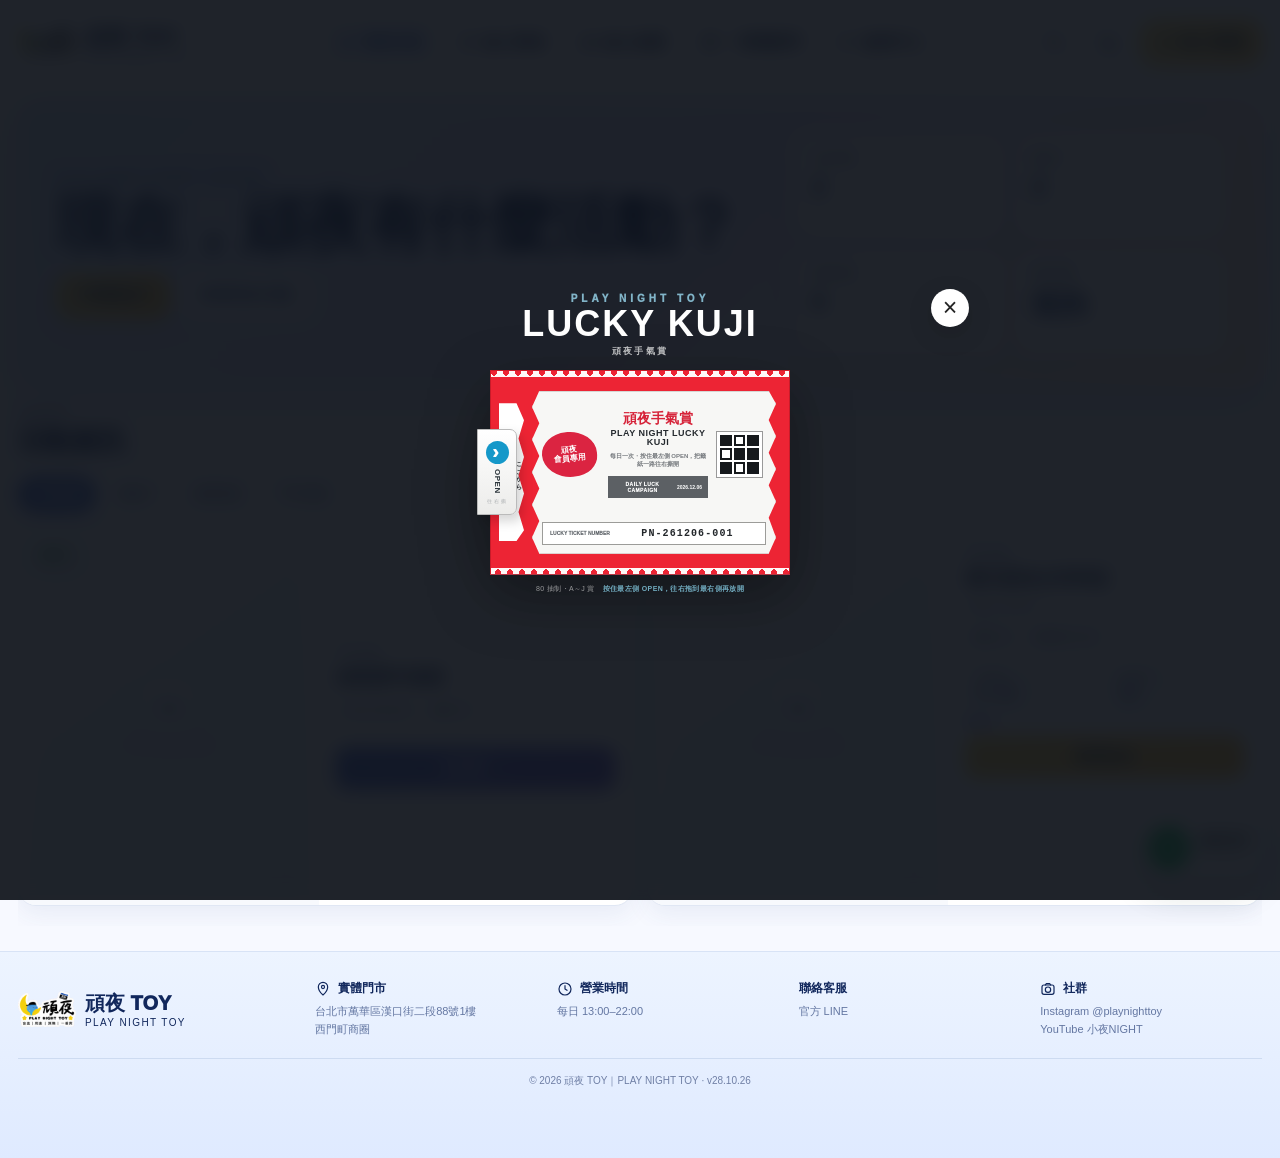
==== commit c38b01c0: "deploy(kuji): centered clean ticket v28.10.26" ====
--- a/activities.html
+++ b/activities.html
@@ -1 +1 @@
-<!doctype html><html lang="zh-Hant"><head><script id="wanye-cache-reset-v281013">(function(){try{if('serviceWorker'in navigator){navigator.serviceWorker.getRegistrations().then(function(rs){return Promise.all(rs.map(function(r){return r.unregister()}))}).catch(function(){})}if('caches'in window){caches.keys().then(function(keys){return Promise.all(keys.filter(function(k){return /^wanye-static-/.test(k)}).map(function(k){return caches.delete(k)}))}).catch(function(){})}}catch(e){}})();</script><meta charset="utf-8"><meta name="viewport" content="width=device-width,initial-scale=1,viewport-fit=cover"><meta name="theme-color" content="#f7faff"><title>頑夜 TOY｜活動專區</title><link rel="preload" href="./style.css?v=2890" as="style"><link rel="stylesheet" href="./style.css?v=2890"><link rel="stylesheet" href="./ui-v281025.css?v=281025"></head><body data-page="activities"><header class="site-header"><div class="container inner"><a class="brand" href="./index.html"><img src="./assets/logo.png" class="logo-box" alt="頑夜 TOY" width="48" height="48"><div><div class="name">頑夜 TOY</div><div class="sub">PLAY NIGHT TOY</div></div></a><nav class="nav"><a class="active" href="./activities.html"><svg class="ui-icon" aria-hidden="true"><use href="./assets/ui-icons.svg#event"></use></svg><span>最新活動</span></a><a href="./shop.html"><svg class="ui-icon" aria-hidden="true"><use href="./assets/ui-icons.svg#shop"></use></svg><span>線上商城</span></a><a href="./online.html"><svg class="ui-icon" aria-hidden="true"><use href="./assets/ui-icons.svg#draw"></use></svg><span>線上抽賞</span></a><a href="./kuji.html"><svg class="ui-icon" aria-hidden="true"><use href="./assets/ui-icons.svg#rate"></use></svg><span>一番賞配率</span></a><a href="./member.html"><svg class="ui-icon" aria-hidden="true"><use href="./assets/ui-icons.svg#user"></use></svg><span>會員中心</span></a></nav><div class="head-actions"><button class="icon-btn" data-open-search aria-label="搜尋"><svg class="ui-icon" aria-hidden="true"><use href="./assets/ui-icons.svg#search"></use></svg></button><button class="icon-btn" data-open-cart aria-label="購物車"><svg class="ui-icon" aria-hidden="true"><use href="./assets/ui-icons.svg#cart"></use></svg><span class="count-badge hidden" data-cart-count>0</span></button><a class="store-btn" href="./shop.html"><svg class="ui-icon" aria-hidden="true"><use href="./assets/ui-icons.svg#shop"></use></svg>進入商城</a></div></div></header><main><div class="container"><section class="page-hero"><div class="page-hero-inner"><div class="page-hero-copy"><div class="eyebrow">PLAY NIGHT EVENT CENTER</div><h1>現在，頑夜有什麼活動？</h1><div class="page-hero-actions"><button class="btn primary" data-event-filter="open">只看開放中</button><a class="btn soft" href="./member.html">查看我的活動</a></div></div><div class="page-stat-grid"><div class="page-stat"><small> 目前活動</small><strong id="eventCount">—</strong></div><div class="page-stat"><small>開放中</small><strong id="signupCount">—</strong></div><div class="page-stat"><small> 抽獎活動</small><strong id="raffleCount">—</strong></div><a class="page-stat" href="./member.html"><small> 我的活動</small><strong>查詢</strong></a></div></div></section><section class="section"><div class="section-head"><div><small>EVENTS</small><h2>活動資訊</h2></div></div><div class="event-filterbar"><button class="on" data-event-filter="all">全部活動</button><button data-event-filter="open">開放中</button><button data-event-filter="raffle">抽獎活動</button><button data-event-filter="store">門市活動</button></div><div id="eventGrid" class="activity-showcase"><article class="activity-card featured" data-activity-id="CONTENT-20261124205440-60EC90FF"><button class="activity-media activity-media-btn" type="button" data-image-zoom="https://i.ibb.co/XkpR5C2t/2027.png" data-image-title="頑夜新年福袋"><img loading="eager" decoding="async" src="https://i.ibb.co/XkpR5C2t/2027.png" alt="頑夜新年福袋"><span class="activity-status">開放中</span></button><div class="activity-body"><div class="activity-kicker">門市活動</div><h3>頑夜新年福袋</h3><div class="activity-info"><span>2026/11/24</span><span>頑夜 TOY</span></div><div class="activity-actions"><a class="activity-external-btn" href="https://myship.7-11.com.tw/general/detail/GM2611240143431" target="_blank" rel="noopener noreferrer">點我購買 <span>→</span></a></div></div></article><article class="activity-card" data-activity-id="CONTENT-33D92AE665C3"><button class="activity-media activity-media-btn" type="button" data-image-zoom="https://i.ibb.co/67nCHwmH/UX.png" data-image-title="週五鯊魚女武神盃"><img loading="lazy" decoding="async" src="https://i.ibb.co/67nCHwmH/UX.png" alt="週五鯊魚女武神盃"><span class="activity-status">報名中</span></button><div class="activity-body"><div class="activity-kicker">門市活動</div><h3>週五鯊魚女武神盃</h3><p>未滿8人將流局</p><div class="activity-info"><span>頑夜 TOY</span><span>報名費 NT$ 300</span></div><div class="activity-signup-stat"><div><span>目前報名</span><strong>2 / 20</strong></div><div><span>剩餘名額</span><strong>18</strong></div></div><div class="activity-signup-progress"><i style="width:10%"></i></div><div class="activity-actions"><button class="activity-signup-btn" type="button" data-activity-signup="CONTENT-33D92AE665C3">我要報名</button></div></div></article></div><script id="activitiesBootData" type="application/json">{"version":"28.10.12","generatedAt":"2026-11-24T21:32:00+08:00","items":[{"id":"CONTENT-20261124205440-60EC90FF","activityId":"CONTENT-20261124205440-60EC90FF","name":"頑夜新年福袋","title":"頑夜新年福袋","description":"","note":"","imageUrl":"https://i.ibb.co/XkpR5C2t/2027.png","type":"門市活動","location":"頑夜 TOY","status":"開放中","closed":false,"signupEnabled":false,"signupLimit":0,"signupCount":0,"registeredCount":0,"remainingSlots":0,"signupFee":0,"fee":0,"paymentMode":"free","signupDeadline":"","startAt":"2026-11-24","endAt":"2027-01-31","url":"https://myship.7-11.com.tw/general/detail/GM2611240143431","link":"https://myship.7-11.com.tw/general/detail/GM2611240143431","buttonText":"點我購買"},{"id":"CONTENT-33D92AE665C3","activityId":"CONTENT-33D92AE665C3","name":"週五鯊魚女武神盃","title":"週五鯊魚女武神盃","description":"未滿8人將流局","note":"未滿8人將流局","imageUrl":"https://i.ibb.co/67nCHwmH/UX.png","type":"門市活動","location":"頑夜 TOY","status":"開放中","closed":false,"signupEnabled":true,"signupLimit":20,"signupCount":2,"registeredCount":2,"remainingSlots":18,"signupFee":300,"fee":300,"paymentMode":"onsite","signupDeadline":"","startAt":"","endAt":"","buttonText":"我要報名"}],"counts":{"all":2,"open":2,"raffle":0,"totalSignups":2}}</script></section></div></main><footer class="footer"><div class="container"><div class="footer-grid"><div class="footer-brand"><img src="./assets/logo.png" class="logo-box" alt="" width="48" height="48"><div><div class="footer-title">頑夜 TOY</div><div class="footer-sub">PLAY NIGHT TOY</div></div></div><div class="footer-block"><h4><svg class="ui-icon" aria-hidden="true"><use href="./assets/ui-icons.svg#pin"></use></svg>實體門市</h4><p>台北市萬華區漢口街二段88號1樓<br>西門町商圈</p></div><div class="footer-block"><h4><svg class="ui-icon" aria-hidden="true"><use href="./assets/ui-icons.svg#clock"></use></svg>營業時間</h4><p>每日 13:00–22:00</p></div><div class="footer-block"><h4>聯絡客服</h4><p><a href="https://lin.ee/sUCSbJV" target="_blank">官方 LINE</a></p></div><div class="footer-block"><h4><svg class="ui-icon" aria-hidden="true"><use href="./assets/ui-icons.svg#camera"></use></svg>社群</h4><p>Instagram @playnighttoy<br>YouTube 小夜NIGHT</p></div></div><div class="copyright">© 2026 頑夜 TOY｜PLAY NIGHT TOY · v28.10.25</div></div></footer><nav class="bottom-nav"><a href="./index.html"><svg class="ui-icon" aria-hidden="true"><use href="./assets/ui-icons.svg#home"></use></svg>首頁</a><a href="./shop.html"><svg class="ui-icon" aria-hidden="true"><use href="./assets/ui-icons.svg#shop"></use></svg>商城</a><a href="./online.html"><svg class="ui-icon" aria-hidden="true"><use href="./assets/ui-icons.svg#draw"></use></svg>線上抽</a><a href="./kuji.html"><svg class="ui-icon" aria-hidden="true"><use href="./assets/ui-icons.svg#rate"></use></svg>配率</a><a href="./member.html"><svg class="ui-icon" aria-hidden="true"><use href="./assets/ui-icons.svg#user"></use></svg>我的</a></nav><script defer src="./config.js?v=2881"></script><script defer src="./gas-bridge.js?v=2890"></script><script defer src="./app-v281025.js?v=281025"></script></body></html>+<!doctype html><html lang="zh-Hant"><head><script id="wanye-cache-reset-v281013">(function(){try{if('serviceWorker'in navigator){navigator.serviceWorker.getRegistrations().then(function(rs){return Promise.all(rs.map(function(r){return r.unregister()}))}).catch(function(){})}if('caches'in window){caches.keys().then(function(keys){return Promise.all(keys.filter(function(k){return /^wanye-static-/.test(k)}).map(function(k){return caches.delete(k)}))}).catch(function(){})}}catch(e){}})();</script><meta charset="utf-8"><meta name="viewport" content="width=device-width,initial-scale=1,viewport-fit=cover"><meta name="theme-color" content="#f7faff"><title>頑夜 TOY｜活動專區</title><link rel="preload" href="./style.css?v=2890" as="style"><link rel="stylesheet" href="./style.css?v=2890"><link rel="stylesheet" href="./ui-v281026.css?v=281026"></head><body data-page="activities"><header class="site-header"><div class="container inner"><a class="brand" href="./index.html"><img src="./assets/logo.png" class="logo-box" alt="頑夜 TOY" width="48" height="48"><div><div class="name">頑夜 TOY</div><div class="sub">PLAY NIGHT TOY</div></div></a><nav class="nav"><a class="active" href="./activities.html"><svg class="ui-icon" aria-hidden="true"><use href="./assets/ui-icons.svg#event"></use></svg><span>最新活動</span></a><a href="./shop.html"><svg class="ui-icon" aria-hidden="true"><use href="./assets/ui-icons.svg#shop"></use></svg><span>線上商城</span></a><a href="./online.html"><svg class="ui-icon" aria-hidden="true"><use href="./assets/ui-icons.svg#draw"></use></svg><span>線上抽賞</span></a><a href="./kuji.html"><svg class="ui-icon" aria-hidden="true"><use href="./assets/ui-icons.svg#rate"></use></svg><span>一番賞配率</span></a><a href="./member.html"><svg class="ui-icon" aria-hidden="true"><use href="./assets/ui-icons.svg#user"></use></svg><span>會員中心</span></a></nav><div class="head-actions"><button class="icon-btn" data-open-search aria-label="搜尋"><svg class="ui-icon" aria-hidden="true"><use href="./assets/ui-icons.svg#search"></use></svg></button><button class="icon-btn" data-open-cart aria-label="購物車"><svg class="ui-icon" aria-hidden="true"><use href="./assets/ui-icons.svg#cart"></use></svg><span class="count-badge hidden" data-cart-count>0</span></button><a class="store-btn" href="./shop.html"><svg class="ui-icon" aria-hidden="true"><use href="./assets/ui-icons.svg#shop"></use></svg>進入商城</a></div></div></header><main><div class="container"><section class="page-hero"><div class="page-hero-inner"><div class="page-hero-copy"><div class="eyebrow">PLAY NIGHT EVENT CENTER</div><h1>現在，頑夜有什麼活動？</h1><div class="page-hero-actions"><button class="btn primary" data-event-filter="open">只看開放中</button><a class="btn soft" href="./member.html">查看我的活動</a></div></div><div class="page-stat-grid"><div class="page-stat"><small> 目前活動</small><strong id="eventCount">—</strong></div><div class="page-stat"><small>開放中</small><strong id="signupCount">—</strong></div><div class="page-stat"><small> 抽獎活動</small><strong id="raffleCount">—</strong></div><a class="page-stat" href="./member.html"><small> 我的活動</small><strong>查詢</strong></a></div></div></section><section class="section"><div class="section-head"><div><small>EVENTS</small><h2>活動資訊</h2></div></div><div class="event-filterbar"><button class="on" data-event-filter="all">全部活動</button><button data-event-filter="open">開放中</button><button data-event-filter="raffle">抽獎活動</button><button data-event-filter="store">門市活動</button></div><div id="eventGrid" class="activity-showcase"><article class="activity-card featured" data-activity-id="CONTENT-20261124205440-60EC90FF"><button class="activity-media activity-media-btn" type="button" data-image-zoom="https://i.ibb.co/XkpR5C2t/2027.png" data-image-title="頑夜新年福袋"><img loading="eager" decoding="async" src="https://i.ibb.co/XkpR5C2t/2027.png" alt="頑夜新年福袋"><span class="activity-status">開放中</span></button><div class="activity-body"><div class="activity-kicker">門市活動</div><h3>頑夜新年福袋</h3><div class="activity-info"><span>2026/11/24</span><span>頑夜 TOY</span></div><div class="activity-actions"><a class="activity-external-btn" href="https://myship.7-11.com.tw/general/detail/GM2611240143431" target="_blank" rel="noopener noreferrer">點我購買 <span>→</span></a></div></div></article><article class="activity-card" data-activity-id="CONTENT-33D92AE665C3"><button class="activity-media activity-media-btn" type="button" data-image-zoom="https://i.ibb.co/67nCHwmH/UX.png" data-image-title="週五鯊魚女武神盃"><img loading="lazy" decoding="async" src="https://i.ibb.co/67nCHwmH/UX.png" alt="週五鯊魚女武神盃"><span class="activity-status">報名中</span></button><div class="activity-body"><div class="activity-kicker">門市活動</div><h3>週五鯊魚女武神盃</h3><p>未滿8人將流局</p><div class="activity-info"><span>頑夜 TOY</span><span>報名費 NT$ 300</span></div><div class="activity-signup-stat"><div><span>目前報名</span><strong>2 / 20</strong></div><div><span>剩餘名額</span><strong>18</strong></div></div><div class="activity-signup-progress"><i style="width:10%"></i></div><div class="activity-actions"><button class="activity-signup-btn" type="button" data-activity-signup="CONTENT-33D92AE665C3">我要報名</button></div></div></article></div><script id="activitiesBootData" type="application/json">{"version":"28.10.12","generatedAt":"2026-11-24T21:32:00+08:00","items":[{"id":"CONTENT-20261124205440-60EC90FF","activityId":"CONTENT-20261124205440-60EC90FF","name":"頑夜新年福袋","title":"頑夜新年福袋","description":"","note":"","imageUrl":"https://i.ibb.co/XkpR5C2t/2027.png","type":"門市活動","location":"頑夜 TOY","status":"開放中","closed":false,"signupEnabled":false,"signupLimit":0,"signupCount":0,"registeredCount":0,"remainingSlots":0,"signupFee":0,"fee":0,"paymentMode":"free","signupDeadline":"","startAt":"2026-11-24","endAt":"2027-01-31","url":"https://myship.7-11.com.tw/general/detail/GM2611240143431","link":"https://myship.7-11.com.tw/general/detail/GM2611240143431","buttonText":"點我購買"},{"id":"CONTENT-33D92AE665C3","activityId":"CONTENT-33D92AE665C3","name":"週五鯊魚女武神盃","title":"週五鯊魚女武神盃","description":"未滿8人將流局","note":"未滿8人將流局","imageUrl":"https://i.ibb.co/67nCHwmH/UX.png","type":"門市活動","location":"頑夜 TOY","status":"開放中","closed":false,"signupEnabled":true,"signupLimit":20,"signupCount":2,"registeredCount":2,"remainingSlots":18,"signupFee":300,"fee":300,"paymentMode":"onsite","signupDeadline":"","startAt":"","endAt":"","buttonText":"我要報名"}],"counts":{"all":2,"open":2,"raffle":0,"totalSignups":2}}</script></section></div></main><footer class="footer"><div class="container"><div class="footer-grid"><div class="footer-brand"><img src="./assets/logo.png" class="logo-box" alt="" width="48" height="48"><div><div class="footer-title">頑夜 TOY</div><div class="footer-sub">PLAY NIGHT TOY</div></div></div><div class="footer-block"><h4><svg class="ui-icon" aria-hidden="true"><use href="./assets/ui-icons.svg#pin"></use></svg>實體門市</h4><p>台北市萬華區漢口街二段88號1樓<br>西門町商圈</p></div><div class="footer-block"><h4><svg class="ui-icon" aria-hidden="true"><use href="./assets/ui-icons.svg#clock"></use></svg>營業時間</h4><p>每日 13:00–22:00</p></div><div class="footer-block"><h4>聯絡客服</h4><p><a href="https://lin.ee/sUCSbJV" target="_blank">官方 LINE</a></p></div><div class="footer-block"><h4><svg class="ui-icon" aria-hidden="true"><use href="./assets/ui-icons.svg#camera"></use></svg>社群</h4><p>Instagram @playnighttoy<br>YouTube 小夜NIGHT</p></div></div><div class="copyright">© 2026 頑夜 TOY｜PLAY NIGHT TOY · v28.10.26</div></div></footer><nav class="bottom-nav"><a href="./index.html"><svg class="ui-icon" aria-hidden="true"><use href="./assets/ui-icons.svg#home"></use></svg>首頁</a><a href="./shop.html"><svg class="ui-icon" aria-hidden="true"><use href="./assets/ui-icons.svg#shop"></use></svg>商城</a><a href="./online.html"><svg class="ui-icon" aria-hidden="true"><use href="./assets/ui-icons.svg#draw"></use></svg>線上抽</a><a href="./kuji.html"><svg class="ui-icon" aria-hidden="true"><use href="./assets/ui-icons.svg#rate"></use></svg>配率</a><a href="./member.html"><svg class="ui-icon" aria-hidden="true"><use href="./assets/ui-icons.svg#user"></use></svg>我的</a></nav><script defer src="./config.js?v=2881"></script><script defer src="./gas-bridge.js?v=2890"></script><script defer src="./app-v281026.js?v=281026"></script></body></html>
--- a/ui-v281026.css
+++ b/ui-v281026.css
@@ -0,0 +1,5062 @@
+/* 頑夜 TOY v28.5｜全站效能＋活動／線上抽新版型 */
+html{scroll-behavior:auto}body{background:#f7f9ff}.site-header{backdrop-filter:none;background:rgba(255,255,255,.98)}
+main .section{content-visibility:auto;contain-intrinsic-size:700px}.product-card,.activity-card,.draw-card,.proxy-card{contain:layout paint style}
+.product-media,.activity-media,.draw-card-media,.proxy-media,.pick-card .thumb,.kuji-card .cover,.event-cover{background:#f5f7fc;display:flex;align-items:center;justify-content:center;overflow:hidden}
+.product-media img,.activity-media img,.draw-card-media img,.proxy-media img,.pick-card .thumb img,.kuji-card .cover img,.event-cover img,.cart-thumb img,.hero-figure img{width:100%;height:100%;object-fit:contain;object-position:center center}
+.product-card{transform:none!important}.product-card:hover{transform:none!important;box-shadow:0 10px 26px rgba(49,73,132,.12)}
+.product-media{aspect-ratio:1/1;height:auto;padding:10px}.product-media img{max-width:100%;max-height:100%}.product-body{min-height:116px}
+
+/* page hero */
+.page-hero{margin-top:16px;border-radius:26px;overflow:hidden;position:relative;background:linear-gradient(135deg,#d8e9ff 0%,#e7e6ff 55%,#fff3d8 100%);box-shadow:0 12px 30px rgba(49,73,132,.10)}
+.page-hero-inner{display:grid;grid-template-columns:minmax(0,1.25fr) minmax(360px,.75fr);gap:24px;align-items:center;padding:34px 38px;min-height:280px}
+.page-hero-copy .eyebrow{margin:0 0 8px}.page-hero-copy h1{font-size:clamp(42px,5vw,68px);line-height:.98;letter-spacing:-2px;margin:0 0 14px}.page-hero-copy p{font-size:16px;line-height:1.7;color:#526b9e;font-weight:800;max-width:680px;margin:0}.page-hero-actions{display:flex;gap:10px;flex-wrap:wrap;margin-top:18px}
+.page-stat-grid{display:grid;grid-template-columns:1fr 1fr;gap:11px}.page-stat{background:rgba(255,255,255,.92);border:1px solid rgba(255,255,255,.95);border-radius:18px;padding:15px;min-height:104px;box-shadow:0 8px 20px rgba(48,73,132,.08)}.page-stat small{display:block;color:#7485aa;font-size:11px;font-weight:900}.page-stat strong{display:block;font-size:28px;margin:5px 0;color:#213e7f}.page-stat span{font-size:11px;color:#7b89a9;font-weight:800}
+
+/* activities */
+.event-filterbar{display:flex;gap:8px;flex-wrap:wrap;margin:0 0 16px}.event-filterbar button{border:1px solid #dbe4f4;background:#fff;color:#50699e;border-radius:999px;padding:9px 14px;font-size:12px;font-weight:900;cursor:pointer}.event-filterbar button.on{background:#4e72d5;color:#fff;border-color:#4e72d5}
+.activity-showcase{display:grid;grid-template-columns:repeat(3,minmax(0,1fr));gap:16px}.activity-card{background:#fff;border:1px solid #e0e7f4;border-radius:22px;overflow:hidden;box-shadow:0 8px 24px rgba(52,76,137,.08)}.activity-card.featured{grid-column:span 2;display:grid;grid-template-columns:1.18fr 1fr}.activity-media{aspect-ratio:16/10;position:relative;padding:12px}.activity-card.featured .activity-media{aspect-ratio:auto;min-height:330px}.activity-status{position:absolute;top:12px;left:12px;border-radius:999px;padding:6px 10px;background:#e9f8ef;color:#23804c;font-size:10px;font-weight:950;box-shadow:0 4px 12px rgba(0,0,0,.08)}.activity-status.closed{background:#f2eff2;color:#8a6d7b}.activity-body{padding:16px}.activity-card.featured .activity-body{display:flex;flex-direction:column;justify-content:center;padding:26px}.activity-kicker{font-size:10px;letter-spacing:1.2px;color:#7187bd;font-weight:950;text-transform:uppercase}.activity-body h3{font-size:19px;line-height:1.35;margin:5px 0 8px}.activity-card.featured h3{font-size:28px}.activity-body p{font-size:12px;color:#7181a3;line-height:1.65;margin:0 0 12px;display:-webkit-box;-webkit-line-clamp:3;-webkit-box-orient:vertical;overflow:hidden}.activity-info{display:flex;gap:8px;flex-wrap:wrap;margin-bottom:13px}.activity-info span{font-size:10px;background:#f2f6fd;color:#657aa7;border-radius:9px;padding:6px 8px;font-weight:850}.activity-cta,.draw-cta{display:inline-flex;align-items:center;justify-content:center;border-radius:12px;background:#edf3ff;color:#3659a6;min-height:38px;padding:8px 12px;font-size:11px;font-weight:950}.activity-card.featured .activity-cta{background:linear-gradient(135deg,#ffe27c,#ffd05d);color:#284477;align-self:flex-start}
+.activity-note{margin-top:18px;border:1px solid #dfe7f5;background:linear-gradient(135deg,#eef5ff,#f8f6ff);border-radius:20px;padding:18px;display:flex;justify-content:space-between;gap:18px;align-items:center}.activity-note b{font-size:16px}.activity-note p{font-size:12px;color:#7585a5;margin:4px 0 0}
+
+/* online draw */
+.draw-section-head{display:flex;justify-content:space-between;gap:18px;align-items:end;margin-bottom:15px}.draw-section-head .tag{font-size:10px;font-weight:950;letter-spacing:1.2px;color:#7188bd}.draw-section-head h2{font-size:28px;margin:3px 0}.draw-section-head p{font-size:12px;color:#7787a8;margin:0}.draw-grid{display:grid;grid-template-columns:repeat(3,minmax(0,1fr));gap:16px}.draw-card{background:#fff;border:1px solid #dfe6f3;border-radius:22px;overflow:hidden;box-shadow:0 8px 24px rgba(52,76,137,.08)}.draw-card-media{aspect-ratio:4/3;position:relative;padding:12px}.draw-status{position:absolute;left:12px;top:12px;background:#e9f8ef;color:#278254;border-radius:999px;padding:6px 10px;font-size:10px;font-weight:950}.draw-status.closed{background:#f1eef1;color:#8b6d7b}.draw-card-body{padding:15px}.draw-kicker{font-size:9px;letter-spacing:1.2px;font-weight:950;color:#7488b9}.draw-card h3{font-size:17px;line-height:1.35;margin:5px 0 10px}.draw-price{font-size:20px;font-weight:1000;color:#6847a6;margin-bottom:10px}.draw-price small{font-size:10px;color:#8792ac}.draw-metrics{display:grid;grid-template-columns:repeat(3,1fr);gap:7px}.draw-metrics>div{background:#f7f9fd;border-radius:12px;padding:9px;text-align:center}.draw-metrics small{display:block;color:#8290ae;font-size:9px;font-weight:850}.draw-metrics strong{display:inline-block;font-size:19px;color:#263f7b;margin:2px}.draw-metrics span{font-size:9px;color:#7b89aa}.draw-progress{height:8px;border-radius:999px;background:#ecf1fa;overflow:hidden;margin:12px 0}.draw-progress i{display:block;height:100%;background:linear-gradient(90deg,#5d82e5,#a089e8);border-radius:inherit}.draw-card .draw-cta{width:100%;background:#f0f4ff}.draw-panel{background:linear-gradient(135deg,#f0eeff,#f8f7ff);border-radius:24px;padding:20px;margin:12px 0 22px}
+.proxy-grid{display:grid;grid-template-columns:repeat(3,minmax(0,1fr));gap:16px}.proxy-card{background:#fff;border:1px solid #e0e6f2;border-radius:22px;overflow:hidden;box-shadow:0 8px 24px rgba(52,76,137,.08)}.proxy-media{aspect-ratio:4/3;position:relative;padding:12px}.proxy-badge{position:absolute;left:12px;top:12px;background:#fff2c7;color:#8a6713;border-radius:999px;padding:6px 10px;font-size:9px;font-weight:950}.proxy-body{padding:15px}.proxy-top{display:flex;justify-content:space-between;gap:8px;align-items:center}.proxy-top .activity-status{position:static}.proxy-date{font-size:10px;color:#7d89a6;font-weight:850}.proxy-body h3{font-size:17px;line-height:1.4;margin:10px 0}.proxy-stats{display:flex;justify-content:space-between;gap:8px;font-size:11px;color:#6f7fa2}.proxy-stats b,.proxy-stats strong{color:#304f98}.online-guide{display:grid;grid-template-columns:repeat(3,1fr);gap:10px;margin:14px 0 0}.online-guide div{background:#fff;border:1px solid #e1e7f3;border-radius:15px;padding:13px}.online-guide b{display:block;font-size:12px}.online-guide span{font-size:10px;color:#7887a8;line-height:1.55}
+
+/* performance */
+.loading-box{min-height:130px;display:flex;align-items:center;justify-content:center}.quick-links,.hero-stat-grid,.page-stat-grid,.tabs,.chip-row{will-change:auto}.bottom-nav{transform:translateZ(0)}
+@media(prefers-reduced-motion:reduce){*,*:before,*:after{scroll-behavior:auto!important;transition:none!important;animation:none!important}}
+@media(max-width:900px){.page-hero-inner{grid-template-columns:1fr;padding:24px 20px}.activity-showcase,.draw-grid,.proxy-grid{grid-template-columns:repeat(2,minmax(0,1fr))}.activity-card.featured{grid-column:1/-1}.online-guide{grid-template-columns:1fr 1fr}.activity-card.featured{display:block}.activity-card.featured .activity-media{min-height:240px}}
+@media(max-width:620px){body{background:#fff}.site-header{backdrop-filter:none}.page-hero{border-radius:18px;margin-top:10px}.page-hero-inner{padding:22px 16px;min-height:auto}.page-hero-copy h1{font-size:38px}.page-hero-copy p{font-size:13px}.page-stat-grid{gap:8px}.page-stat{min-height:88px;padding:11px}.page-stat strong{font-size:22px}.activity-showcase,.draw-grid,.proxy-grid{grid-template-columns:1fr}.activity-card.featured{grid-column:auto}.activity-card.featured .activity-media{min-height:0;aspect-ratio:16/10}.activity-card.featured h3{font-size:21px}.activity-card.featured .activity-body{padding:16px}.draw-panel{margin-left:-11px;margin-right:-11px;border-radius:18px;padding:14px}.online-guide{grid-template-columns:1fr}.activity-note{align-items:flex-start;flex-direction:column}.product-media{padding:8px}.product-card{box-shadow:0 4px 14px rgba(52,76,137,.07)}.draw-card,.activity-card,.proxy-card{box-shadow:0 4px 14px rgba(52,76,137,.07)}}
+/* v28.5｜商城圖片／購物車／會員 */
+.product-open{display:block;width:100%;padding:0;border:0;background:transparent;color:inherit;text-align:left;cursor:pointer}
+.product-card-actions{padding:0 12px 13px}.card-cart-btn{width:100%;min-height:42px;border:0;border-radius:12px;background:linear-gradient(135deg,#ffd95f,#ffc94f);color:#263f72;font-weight:1000;cursor:pointer}.card-cart-btn:hover{filter:brightness(.98)}
+.product-media{background:#fff!important;padding:14px!important}.product-media img{display:block;width:100%!important;height:100%!important;max-width:100%;max-height:100%;object-fit:contain!important;object-position:center!important}
+.product-card .price{margin-top:9px}.product-card.is-closed .card-cart-btn{opacity:.45}
+.modal-open{overflow:hidden}.product-modal{position:fixed;z-index:110;inset:50% auto auto 50%;transform:translate(-50%,-50%);width:min(980px,calc(100% - 28px));max-height:min(88vh,820px);overflow:auto;background:#fff;border-radius:24px;box-shadow:0 30px 100px rgba(24,42,88,.28)}
+.product-modal-shell{position:relative;display:grid;grid-template-columns:minmax(0,1.2fr) minmax(320px,.8fr);gap:28px;padding:24px}.product-modal-close{position:absolute;right:14px;top:14px;z-index:3;width:42px;height:42px;border:0;border-radius:50%;background:rgba(255,255,255,.95);box-shadow:0 5px 18px rgba(25,45,90,.15);font-size:28px;line-height:1;cursor:pointer}
+.product-modal-gallery{min-width:0}.product-modal-main{aspect-ratio:1/1;border-radius:20px;background:#f7f9fd;display:flex;align-items:center;justify-content:center;padding:18px;overflow:hidden}.product-modal-main img{display:block;width:100%;height:100%;object-fit:contain;object-position:center}.product-thumbs{display:flex;gap:8px;overflow:auto;padding:10px 2px 2px}.product-thumbs button{flex:0 0 72px;width:72px;height:72px;border:2px solid transparent;border-radius:12px;background:#f7f9fd;padding:5px;cursor:pointer}.product-thumbs button.on{border-color:#5b7ee0;background:#fff}.product-thumbs img{width:100%;height:100%;object-fit:contain}
+.product-modal-info{display:flex;flex-direction:column;justify-content:center;padding:18px 6px}.product-modal-type{font-size:11px;font-weight:900;color:#7183ad}.product-modal-info h2{font-size:26px;line-height:1.35;margin:8px 0 12px}.product-modal-price{font-size:30px;font-weight:1000;color:#6847a6}.product-modal-date{margin-top:8px;font-size:12px;color:#7483a5}.product-modal-actions{display:grid;gap:10px;margin-top:22px}.modal-cart-btn,.modal-fav-btn{min-height:52px;border:0;border-radius:15px;font-weight:1000;cursor:pointer}.modal-cart-btn{background:linear-gradient(135deg,#ffd95f,#ffc44a);color:#263f72;font-size:16px}.modal-cart-btn.disabled{background:#edf0f5;color:#9aa4b7}.modal-fav-btn{background:#eff4ff;color:#3b5aa2}.modal-fav-btn.on{background:#fff0f5;color:#c2537a}
+.cart-shop-btn{width:100%}.cart-thumb{border:0;padding:0;cursor:pointer;background:#f6f8fd}.cart-thumb img{object-fit:contain!important}.drawer-head h3{font-size:20px}
+.customer-service-fab{position:fixed;right:18px;bottom:22px;z-index:70;display:flex;align-items:center;gap:10px;background:#fff;border:1px solid #dfe8e4;border-radius:999px;padding:8px 13px 8px 8px;box-shadow:0 12px 34px rgba(23,56,42,.18)}.line-service-mark{width:42px;height:42px;border-radius:50%;display:flex;align-items:center;justify-content:center;background:#06c755;color:#fff;font-size:10px;font-weight:1000;letter-spacing:-.3px}.line-service-text{display:flex;flex-direction:column;line-height:1.15}.line-service-text b{font-size:12px;color:#243b36}.line-service-text small{font-size:9px;color:#7a8e87;margin-top:3px}
+.member-auth-shell{max-width:520px;margin:28px auto;background:#fff;border:1px solid #e0e7f5;border-radius:22px;padding:18px;box-shadow:0 12px 32px rgba(51,75,135,.09)}.member-auth-tabs{display:grid;grid-template-columns:1fr 1fr;background:#f3f6fb;border-radius:13px;padding:4px;margin-bottom:18px}.member-auth-tabs button{border:0;border-radius:10px;background:transparent;padding:11px;font-weight:950;color:#68799e;cursor:pointer}.member-auth-tabs button.on{background:#fff;color:#314f94;box-shadow:0 4px 14px rgba(41,66,123,.10)}.member-auth-panel{display:grid;gap:12px}.member-auth-panel .field label{font-size:11px;color:#60739f}.member-auth-panel input{width:100%;border:1px solid #dbe4f3;border-radius:13px;padding:12px 13px;outline:none}.remember-line{font-size:11px;color:#64779d;display:flex;align-items:center;gap:6px}.member-primary-btn{width:100%;min-height:48px;border:0;border-radius:14px;background:linear-gradient(135deg,#ffd95f,#ffc44a);color:#263f72;font-weight:1000;cursor:pointer}
+.member-recommend-section{margin:14px 0 18px}.member-recommend-head{display:flex;align-items:center;justify-content:space-between;margin-bottom:10px}.member-recommend-head h3{margin:0;font-size:18px}.member-recommend-head span{font-size:10px;color:#8190af}.member-recommend-grid{display:grid;grid-template-columns:repeat(4,minmax(0,1fr));gap:10px}.member-recommend-card{border:1px solid #e1e8f4;border-radius:15px;background:#fff;overflow:hidden}.member-recommend-card button{display:block;width:100%;border:0;background:transparent;padding:8px;text-align:left;cursor:pointer}.member-recommend-img{aspect-ratio:1/1;border-radius:10px;background:#f7f9fd;display:flex;align-items:center;justify-content:center;overflow:hidden}.member-recommend-img img{width:100%;height:100%;object-fit:contain}.member-recommend-card b{display:-webkit-box;-webkit-box-orient:vertical;-webkit-line-clamp:2;overflow:hidden;font-size:11px;line-height:1.4;margin-top:7px;min-height:31px}.member-recommend-card strong{display:block;font-size:13px;color:#6847a6;margin-top:5px}.record-money{font-size:10px;color:#6176a1;margin-top:6px}
+@media(max-width:820px){.customer-service-fab{right:12px;bottom:76px;padding:7px}.line-service-text{display:none}.line-service-mark{width:46px;height:46px}.product-modal{width:calc(100% - 16px);max-height:90vh;border-radius:20px}.product-modal-shell{grid-template-columns:1fr;gap:12px;padding:14px}.product-modal-info{padding:6px 4px 10px}.product-modal-info h2{font-size:20px}.product-modal-price{font-size:25px}.product-modal-main{aspect-ratio:1/1;padding:10px}.member-recommend-grid{grid-template-columns:repeat(2,minmax(0,1fr))}.product-card-actions{padding:0 9px 10px}.card-cart-btn{min-height:40px;font-size:12px}}
+
+/* v28.5｜乾淨圖示、圖片 fallback、全站讀取畫面 */
+[hidden]{display:none!important}.media-placeholder[hidden],.product-fallback[hidden]{display:none!important}
+.media-placeholder{width:100%;height:100%;min-height:90px;display:flex;flex-direction:column;align-items:center;justify-content:center;gap:7px;background:linear-gradient(145deg,#f7f9fe,#eef3fb);color:#7890bd}
+.media-placeholder-mark{width:46px;height:46px;border-radius:14px;display:flex;align-items:center;justify-content:center;background:#fff;border:1px solid #dfe7f5;box-shadow:0 6px 18px rgba(51,76,136,.08);font-size:13px;font-weight:1000;letter-spacing:.6px;color:#4c69ad}
+.media-placeholder small{font-size:8px;font-weight:900;letter-spacing:1.4px;color:#93a0bb}
+.ui-icon{width:18px;height:18px;display:inline-block;vertical-align:-3px;fill:none;stroke:currentColor;stroke-width:1.8;stroke-linecap:round;stroke-linejoin:round;flex:0 0 auto}
+.nav .ui-icon{width:18px;height:18px}.icon-btn .ui-icon{width:21px;height:21px}.store-btn .ui-icon{width:17px;height:17px;margin-right:5px}.quick-ico{display:inline-flex!important;align-items:center;justify-content:center;width:30px;height:30px;border-radius:10px;background:#f0f4fc}.quick-ico .ui-icon{width:18px;height:18px}.bottom-nav .ui-icon{width:20px;height:20px;display:block;margin:0 auto 3px}.footer-block h4{display:flex;align-items:center;gap:7px}.footer-block h4 .ui-icon{width:16px;height:16px}.panel-brand-mark{width:62px;height:62px;object-fit:contain;opacity:.9}
+.page-loader{position:fixed;inset:0;z-index:220;display:flex;align-items:center;justify-content:center;background:rgba(247,249,255,.94);backdrop-filter:blur(10px)}
+.page-loader-card{width:min(330px,calc(100% - 36px));min-height:245px;border:1px solid #e3e9f5;background:rgba(255,255,255,.97);border-radius:26px;box-shadow:0 24px 70px rgba(38,59,111,.16);display:flex;flex-direction:column;align-items:center;justify-content:center;padding:28px;text-align:center}
+.page-loader-card img{width:72px;height:72px;object-fit:contain;margin-bottom:13px}.page-loader-card strong{font-size:17px;color:#263f79;margin-top:12px}.page-loader-card span{font-size:11px;color:#7b8baa;margin-top:5px}
+.page-loader-spinner{width:36px;height:36px;border-radius:50%;border:3px solid #e7ecf6;border-top-color:#5f7ed3;animation:wanye-spin .9s linear infinite}@keyframes wanye-spin{to{transform:rotate(360deg)}}
+.loading-box{min-height:170px;border:0!important;background:linear-gradient(90deg,#f7f9fd 20%,#eef3fb 38%,#f7f9fd 56%);background-size:220% 100%;animation:wanye-shimmer 1.2s ease-in-out infinite;color:#7183aa}@keyframes wanye-shimmer{to{background-position:-220% 0}}
+.product-media,.pick-card .thumb,.hero-figure,.cart-thumb,.member-recommend-img{isolation:isolate}.product-media>img,.pick-card .thumb>img,.hero-figure>img,.cart-thumb>img,.member-recommend-img>img{position:relative;z-index:2}
+.pick-card.pick-open{border:1px solid #e0e7f4;background:#fff;color:inherit;text-align:left;cursor:pointer;width:100%;font:inherit}
+@media(max-width:820px){.page-loader{backdrop-filter:none}.page-loader-card{min-height:220px}.nav .ui-icon{width:17px;height:17px}.quick-ico{width:28px;height:28px}}
+
+/* v28.7｜首頁區塊留白優化 */
+.home-clean-panel .side-panel,.two-col .side-panel{min-height:164px;justify-content:center;gap:14px;padding:24px 22px}
+.two-col{grid-template-columns:230px minmax(0,1fr);align-items:stretch}
+.side-panel h3{margin:0 0 16px;line-height:1.25}
+@media(max-width:900px){.two-col{grid-template-columns:1fr}.two-col .side-panel{min-height:auto;padding:18px 20px}.side-panel h3{margin-bottom:12px}}
+
+/* v28.7｜站內線上抽賞 */
+.draw-cta{border:0;cursor:pointer;font:inherit}
+.online-modal-shell{position:relative;padding:24px;max-width:1040px}
+.online-modal-head{display:grid;grid-template-columns:minmax(280px,.85fr) minmax(0,1.15fr);gap:24px;align-items:center}
+.online-modal-cover{aspect-ratio:4/3;border-radius:20px;background:#f6f8fd;display:flex;align-items:center;justify-content:center;padding:14px;overflow:hidden}
+.online-modal-cover img{width:100%;height:100%;object-fit:contain}
+.online-modal-summary h2{font-size:26px;line-height:1.35;margin:7px 0 10px}.online-modal-summary p{font-size:12px;color:#6d7fa4;line-height:1.7}
+.online-modal-price{font-size:27px;font-weight:1000;color:#6548a2}.online-modal-price small{font-size:11px;color:#8a96af}
+.online-modal-stats{display:grid;grid-template-columns:repeat(3,1fr);gap:8px;margin:14px 0}.online-modal-stats span{background:#f4f7fc;border-radius:12px;padding:10px;text-align:center;font-size:10px;color:#7584a4}.online-modal-stats b{display:block;font-size:20px;color:#294685}
+.online-notice{border:1px solid #eadb9e;background:#fff9df;color:#7b641d;border-radius:13px;padding:10px 12px;font-size:11px;font-weight:850;line-height:1.5}
+.online-modal-prizes,.online-order-box{margin-top:22px}.online-modal-subhead{display:flex;align-items:center;justify-content:space-between;gap:12px;margin-bottom:10px}.online-modal-subhead b{font-size:17px}.online-modal-subhead span{font-size:10px;color:#8190ad}
+.online-prize-grid{display:grid;grid-template-columns:repeat(3,minmax(0,1fr));gap:9px}.online-prize{display:grid;grid-template-columns:78px minmax(0,1fr);gap:9px;align-items:center;border:1px solid #e1e8f4;background:#fff;border-radius:15px;padding:8px}.online-prize.last{background:#fffaf0;border-color:#f0dfb1}.online-prize-img{width:78px;height:78px;border-radius:10px;background:#f5f7fc;display:flex;align-items:center;justify-content:center;overflow:hidden}.online-prize-img img{width:100%;height:100%;object-fit:contain}.online-prize b,.online-prize span,.online-prize small{display:block}.online-prize b{font-size:11px;color:#4d68aa}.online-prize span{font-size:11px;font-weight:900;line-height:1.35;margin:3px 0}.online-prize small{font-size:9px;color:#8794ad}
+.online-order-box{border:1px solid #dce5f5;border-radius:20px;background:linear-gradient(145deg,#f8faff,#f2f6ff);padding:18px}.online-order-box.blocked{display:flex;flex-direction:column;gap:5px}.online-order-box.blocked span{font-size:11px;color:#7483a3}.online-order-top{display:flex;justify-content:space-between;gap:12px;align-items:end}.online-order-top label{font-size:10px;color:#7181a4;font-weight:900}.online-order-top select{display:block;margin-top:5px;border:1px solid #d8e2f3;background:#fff;border-radius:11px;padding:9px 12px;font-weight:900}.online-order-total{font-size:11px;color:#6d7c9c}.online-order-total strong{display:block;font-size:20px;color:#62459e}
+.online-ticket-wrap{margin-top:16px}.online-ticket-grid{display:grid;grid-template-columns:repeat(10,minmax(0,1fr));gap:5px;max-height:250px;overflow:auto;padding:2px}.online-ticket{aspect-ratio:1/1;border:1px solid #dce4f2;background:#fff;border-radius:8px;font-size:10px;font-weight:900;color:#4e6598;cursor:pointer}.online-ticket:hover{border-color:#7895df}.online-ticket.selected{background:#5679d8;color:#fff;border-color:#5679d8}.online-ticket.used{background:#edf0f5;color:#b0b8c7;text-decoration:line-through;cursor:not-allowed}
+.online-order-fields{display:grid;grid-template-columns:1fr 1fr;gap:8px;margin-top:15px}.online-order-fields input{width:100%;border:1px solid #d9e2f2;background:#fff;border-radius:12px;padding:11px 12px;outline:none}.online-submit-btn{width:100%;min-height:48px;border:0;border-radius:14px;margin-top:10px;background:linear-gradient(135deg,#ffd95f,#ffc34a);color:#263f72;font-weight:1000;cursor:pointer}.online-submit-btn:disabled{opacity:.55}
+.online-order-success{margin-top:12px;border:1px solid #bfe3cd;background:#eefaf2;border-radius:14px;padding:13px;display:grid;gap:4px}.online-order-success b{color:#28714a}.online-order-success span,.online-order-success small{font-size:10px;color:#5e796a}.online-order-success strong{font-size:20px;color:#2d6e4c}
+#productModal:has(.online-modal-shell){width:min(1080px,calc(100% - 28px))}
+@media(max-width:820px){.online-modal-shell{padding:14px}.online-modal-head{grid-template-columns:1fr;gap:12px}.online-modal-summary h2{font-size:20px}.online-modal-price{font-size:23px}.online-prize-grid{grid-template-columns:1fr 1fr}.online-ticket-grid{grid-template-columns:repeat(7,minmax(0,1fr))}.online-order-fields{grid-template-columns:1fr}.online-modal-stats{gap:5px}.online-modal-stats b{font-size:17px}}
+@media(max-width:520px){.online-prize-grid{grid-template-columns:1fr}.online-ticket-grid{grid-template-columns:repeat(6,minmax(0,1fr))}}
+
+/* v28.7｜活動報名 + 商城即時篩選 */
+.activity-showcase{grid-template-columns:repeat(2,minmax(0,1fr));gap:14px}
+.activity-card,.activity-card.featured{grid-column:auto;display:grid;grid-template-columns:220px minmax(0,1fr);min-height:220px;border-radius:18px;overflow:hidden}
+.activity-card.featured .activity-media,.activity-card .activity-media{min-height:0;aspect-ratio:auto;height:100%;max-height:none}
+.activity-media-btn{width:100%;border:0;padding:10px;background:#f7f9fd;cursor:zoom-in;position:relative}
+.activity-media-btn img{width:100%;height:100%;object-fit:contain;object-position:center;border-radius:12px}
+.activity-card.featured .activity-body,.activity-card .activity-body{padding:17px}
+.activity-card.featured h3,.activity-card h3{font-size:18px;margin:5px 0 8px}
+.activity-card p{font-size:11px;line-height:1.55;margin:0 0 10px;color:#7181a1}
+.activity-info{gap:6px;flex-wrap:wrap}.activity-info span{font-size:9px;background:#f4f7fc;border-radius:999px;padding:6px 8px;color:#66799e}
+.activity-signup-stat{display:grid;grid-template-columns:1fr 1fr;gap:7px;margin-top:10px}
+.activity-signup-stat>div{background:#f5f8fd;border:1px solid #e6ebf5;border-radius:11px;padding:8px 10px}
+.activity-signup-stat span{display:block;font-size:8px;color:#8290ad;font-weight:850}
+.activity-signup-stat strong{display:block;margin-top:2px;font-size:16px;color:#304c91}
+.activity-signup-progress{height:6px;border-radius:999px;background:#eaf0f9;overflow:hidden;margin-top:7px}.activity-signup-progress i{display:block;height:100%;background:linear-gradient(90deg,#5e82e1,#947ee1);border-radius:inherit}
+.activity-actions{margin-top:11px}.activity-signup-btn{width:100%;min-height:40px;border:0;border-radius:11px;background:linear-gradient(135deg,#ffd95f,#ffc44a);color:#274174;font-weight:1000;cursor:pointer}.activity-signup-btn.disabled{background:#eef1f6;color:#9ba5b7;cursor:not-allowed}
+.image-lightbox-shell{position:relative;padding:16px;display:flex;flex-direction:column;align-items:center;gap:10px}.image-lightbox-shell img{display:block;max-width:100%;max-height:75vh;object-fit:contain;border-radius:14px}.image-lightbox-title{font-size:12px;font-weight:900;color:#53698e}
+.activity-signup-modal{position:relative;padding:24px}.activity-signup-head small{font-size:9px;letter-spacing:1.2px;font-weight:950;color:#7287b9}.activity-signup-head h2{font-size:24px;margin:5px 0 7px}.activity-signup-meta{font-size:11px;color:#6d7fa3}
+.activity-form-grid{display:grid;grid-template-columns:1fr 1fr;gap:10px;margin-top:16px}.activity-form-grid label,.activity-payment-choice,.activity-note-field{font-size:10px;color:#6e7fa1;font-weight:900}.activity-form-grid input,.activity-payment-choice select,.activity-note-field input{display:block;width:100%;margin-top:5px;border:1px solid #dce4f2;background:#fff;border-radius:11px;padding:11px 12px;outline:none}
+.activity-payment-choice,.activity-note-field{display:block;margin-top:12px}.activity-onsite-note{margin-top:12px;border:1px solid #dbe9df;background:#f2faf4;color:#4d7359;border-radius:11px;padding:10px 12px;font-size:10px}
+.activity-submit-row{display:flex;align-items:center;justify-content:space-between;gap:12px;margin-top:16px}.activity-submit-row>div{font-size:10px;color:#7482a0}.activity-submit-row strong{display:block;font-size:19px;color:#65499f}.activity-signup-submit{min-width:160px;min-height:46px;border:0;border-radius:13px;background:linear-gradient(135deg,#ffd95f,#ffc44a);color:#263f72;font-weight:1000;cursor:pointer}.activity-signup-submit:disabled{opacity:.55}
+body.shop-filtering .product-grid{opacity:.6;transform:translateY(2px);pointer-events:none}.product-grid{transition:opacity .12s ease,transform .12s ease}.chip,.tabs button{touch-action:manipulation}.chip:active,.tabs button:active{transform:scale(.98)}
+#shopGrid[aria-busy="true"]{min-height:360px}
+@media(max-width:900px){.activity-showcase{grid-template-columns:1fr}.activity-card,.activity-card.featured{grid-template-columns:180px minmax(0,1fr)}}
+@media(max-width:620px){.activity-card,.activity-card.featured{grid-template-columns:118px minmax(0,1fr);min-height:160px}.activity-media-btn{padding:6px}.activity-card.featured .activity-body,.activity-card .activity-body{padding:12px}.activity-card.featured h3,.activity-card h3{font-size:15px}.activity-card p{font-size:10px}.activity-signup-stat strong{font-size:14px}.activity-info span{padding:5px 7px}.activity-form-grid{grid-template-columns:1fr}.activity-signup-modal{padding:18px 14px}.activity-signup-head h2{font-size:20px}.activity-submit-row{align-items:stretch;flex-direction:column}.activity-signup-submit{width:100%}}
+
+/* v28.7｜每日私籤 / 日系票券 */
+.online-hero-title{font-size:clamp(32px,4.4vw,58px)!important;line-height:1.02!important;white-space:nowrap;letter-spacing:-1.4px!important}
+.daily-kuji-open{overflow:hidden}.daily-kuji-overlay{position:fixed;inset:0;z-index:400;display:flex;align-items:center;justify-content:center;padding:18px;background:rgba(20,18,17,.74);backdrop-filter:blur(8px)}
+.daily-kuji-stage{position:relative;width:min(430px,100%);text-align:center}.daily-kuji-close{position:absolute;right:-4px;top:-4px;z-index:5;width:38px;height:38px;border:0;border-radius:50%;background:#fff;color:#232323;font-size:25px;line-height:1;box-shadow:0 8px 25px rgba(0,0,0,.18);cursor:pointer}
+.daily-kuji-heading{display:flex;flex-direction:column;align-items:center;margin-bottom:12px;color:#fff}.daily-kuji-heading span{font-size:9px;letter-spacing:2.2px;font-weight:900;opacity:.78}.daily-kuji-heading b{font-size:28px;letter-spacing:2px;margin-top:3px}.daily-kuji-heading small{font-size:12px;letter-spacing:3px;margin-top:1px;color:#ffe8a7}
+.daily-kuji-ticket{position:relative;background:#fffdf4;border:6px solid #f6f0d9;border-radius:8px;box-shadow:0 26px 80px rgba(0,0,0,.34),inset 0 0 0 2px #c3151d;overflow:hidden}
+.daily-kuji-ticket:before,.daily-kuji-ticket:after{content:"";position:absolute;top:78px;width:24px;height:24px;border-radius:50%;background:#272321;z-index:4}.daily-kuji-ticket:before{left:-17px}.daily-kuji-ticket:after{right:-17px}
+.daily-kuji-ticket-top{height:84px;display:grid;grid-template-columns:46px 1fr auto;align-items:center;gap:10px;padding:12px 18px;background:linear-gradient(180deg,#d82027,#bd1219);color:#fff;text-align:left}.daily-kuji-ticket-top img{width:42px;height:42px;object-fit:contain;background:#fff;border-radius:7px;padding:3px}.daily-kuji-ticket-top small{display:block;font-size:8px;letter-spacing:1.5px;opacity:.82}.daily-kuji-ticket-top b{display:block;font-size:20px;letter-spacing:2px}.daily-kuji-ticket-top>span{font-size:9px;font-weight:1000;border:1px solid rgba(255,255,255,.75);padding:5px 7px;transform:rotate(-4deg)}
+.daily-kuji-paper{position:relative;min-height:260px;display:flex;align-items:center;justify-content:center;padding:26px 22px 30px;background:repeating-linear-gradient(0deg,rgba(182,155,91,.035) 0,rgba(182,155,91,.035) 1px,transparent 1px,transparent 5px)}
+.daily-kuji-before,.daily-kuji-result{transition:opacity .35s ease,transform .55s cubic-bezier(.2,.8,.2,1)}.daily-kuji-before{position:absolute;inset:0;display:flex;flex-direction:column;align-items:center;justify-content:center;padding:25px}.daily-kuji-before h3{font-size:22px;margin:12px 0 5px;color:#2c2924}.daily-kuji-before p{font-size:11px;color:#7d7568;margin:0}.daily-kuji-seal{width:72px;height:72px;border:4px double #c71c24;color:#c71c24;display:flex;align-items:center;justify-content:center;font-size:38px;font-family:serif;font-weight:900;transform:rotate(-5deg);border-radius:8px}
+.daily-kuji-result{opacity:0;transform:scale(.78) translateY(18px);pointer-events:none}.daily-kuji-result>span{display:block;font-size:15px;letter-spacing:5px;color:#be1a21;font-family:serif;font-weight:900}.daily-kuji-result>strong{display:block;font-size:68px;line-height:1;margin:8px 0;color:#c3151d;font-family:Georgia,'Times New Roman',serif;text-shadow:2px 2px 0 #f4d78a}.daily-kuji-result h3{font-size:20px;margin:3px 0 7px}.daily-kuji-result p{font-size:11px;line-height:1.7;color:#6e675d;max-width:280px;margin:0 auto}
+.daily-kuji-tear{position:relative;width:100%;min-height:66px;border:0;border-top:2px dashed #c9a965;background:linear-gradient(180deg,#fbf1c9,#f1df9e);color:#6e4910;cursor:pointer;overflow:hidden}.daily-kuji-tear:before{content:"✂";position:absolute;left:14px;top:-14px;font-size:20px;background:#fffdf4;padding:0 6px}.daily-kuji-tear span{display:block;font-size:15px;font-weight:1000;letter-spacing:3px}.daily-kuji-tear small{display:block;font-size:8px;letter-spacing:2px;margin-top:3px;opacity:.65}
+.daily-kuji-foot{margin-top:9px;color:rgba(255,255,255,.72);font-size:9px;letter-spacing:.4px}
+.daily-kuji-overlay.tearing .daily-kuji-tear{animation:dailyTear .62s cubic-bezier(.4,0,.2,1) forwards}.daily-kuji-overlay.tearing .daily-kuji-ticket{animation:dailyShake .12s linear 3}
+.daily-kuji-overlay.revealed .daily-kuji-before{opacity:0;transform:translateY(-24px) scale(.96)}.daily-kuji-overlay.revealed .daily-kuji-result{opacity:1;transform:scale(1) translateY(0)}.daily-kuji-overlay.revealed .daily-kuji-tear{transform:translateY(110%);height:0;min-height:0;border:0;padding:0;transition:.4s ease}
+@keyframes dailyTear{0%{transform:translateX(0) rotate(0)}25%{transform:translateX(10px) rotate(1deg)}55%{transform:translateX(-8px) rotate(-1deg)}100%{transform:translateY(110%) rotate(2deg)}}@keyframes dailyShake{50%{transform:translateX(2px)}}
+@media(max-width:620px){.online-hero-title{font-size:29px!important;letter-spacing:-1px!important}.daily-kuji-overlay{padding:12px}.daily-kuji-heading b{font-size:24px}.daily-kuji-ticket{border-width:4px}.daily-kuji-ticket-top{height:74px;padding:10px 14px;grid-template-columns:42px 1fr auto}.daily-kuji-ticket-top b{font-size:17px}.daily-kuji-paper{min-height:235px}.daily-kuji-result>strong{font-size:60px}.daily-kuji-before h3{font-size:19px}}
+@media(prefers-reduced-motion:reduce){.daily-kuji-before,.daily-kuji-result,.daily-kuji-tear,.daily-kuji-ticket{animation:none!important;transition:none!important}}
+
+/* v28.7.2｜商品結單日期強化 */
+.product-close{display:flex;align-items:center;justify-content:space-between;gap:8px;margin-top:9px;padding:8px 10px;border-radius:11px;border:1px solid #dce5f3;background:#f7f9fd;color:#607193;font-size:10px;font-weight:900;line-height:1}
+.product-close-label{white-space:nowrap}.product-close strong{font-size:12px;color:#334f8f;white-space:nowrap}
+.product-close.normal{background:#f5f8fd;border-color:#dfe7f4}.product-close.soon{background:#fff8e8;border-color:#f0d99d;color:#896d1d}.product-close.soon strong{color:#9b6815}
+.product-close.urgent{background:#fff1e9;border-color:#efbca5;color:#b45c35}.product-close.urgent strong{color:#bd4e28}
+.product-close.today{background:#fff0f1;border-color:#eaa5aa;color:#b92e39;box-shadow:0 0 0 2px rgba(196,46,58,.05)}.product-close.today strong{color:#b21f2c}
+.product-close.closed{background:#f1f2f5;border-color:#d9dce3;color:#8e96a5}.product-close.closed strong{color:#777f8e;text-decoration:line-through}
+.product-close.long{background:#eef7ff;border-color:#cfe2f6;color:#4776a6}.product-close.stock{background:#eef9f1;border-color:#cde7d4;color:#3c8056}.product-close.pending{background:#f7f3fb;border-color:#e4d7f1;color:#80649d}
+.product-card .product-body{min-height:150px}.product-card .price{margin-top:10px}
+.product-modal-info .product-close{margin:12px 0 14px;padding:12px 14px;border-radius:14px;font-size:12px}.product-modal-info .product-close strong{font-size:15px}
+@media(max-width:620px){.product-close{padding:7px 8px;font-size:9px}.product-close strong{font-size:10px}.product-card .product-body{min-height:142px}.product-modal-info .product-close{padding:10px 11px}.product-modal-info .product-close strong{font-size:13px}}
+
+/* v28.7.3｜實體一番賞風牛皮紙撕籤 */
+.daily-kuji-stage{width:min(560px,100%)}
+.daily-kuji-ticket{position:relative;min-height:330px;background:#b28a45;border:0;border-radius:5px;overflow:hidden;box-shadow:0 28px 90px rgba(0,0,0,.38),0 0 0 1px rgba(83,55,17,.18)}
+.daily-kuji-ticket:before,.daily-kuji-ticket:after{display:none}
+.daily-kuji-kraft{position:absolute;inset:0;background:linear-gradient(100deg,#b9904d 0%,#ae8442 46%,#b8904d 100%);z-index:1}
+.daily-kuji-kraft:after{content:"";position:absolute;inset:0;opacity:.18;pointer-events:none;background:repeating-linear-gradient(7deg,rgba(89,61,22,.15) 0 1px,transparent 1px 5px)}
+.daily-kuji-inner{position:absolute;left:31%;right:7%;top:19%;bottom:16%;z-index:2;background:#edf6f8;border:3px solid #8f7a4c;border-radius:2px;box-shadow:inset 0 0 0 3px #d8e3e4}
+.daily-kuji-inner-top{height:40px;background:#18a1d6;color:#fff;font-size:11px;font-weight:1000;display:flex;align-items:center;justify-content:center;gap:8px;letter-spacing:.4px}.daily-kuji-inner-top small{font-size:7px;opacity:.9}
+.daily-kuji-inner .daily-kuji-paper{min-height:0;height:calc(100% - 40px);padding:12px;background:linear-gradient(#eaf4f7,#f8fbfc);display:flex;align-items:center;justify-content:center}
+.daily-kuji-inner .daily-kuji-result{opacity:1;transform:none}.daily-kuji-inner .daily-kuji-result>span{font-size:13px}.daily-kuji-inner .daily-kuji-result>strong{font-size:58px;margin:4px 0;color:#1688bb;text-shadow:none}.daily-kuji-inner .daily-kuji-result h3{font-size:17px;margin:2px 0 4px}.daily-kuji-inner .daily-kuji-result p{font-size:10px;line-height:1.55;max-width:250px}
+.daily-kuji-cover{position:absolute;inset:0;z-index:4;background:linear-gradient(100deg,#b9904d,#ad8240 54%,#b58b48);clip-path:inset(0 0 0 var(--tear-progress));transition:clip-path .06s linear}
+.daily-kuji-front-label{position:absolute;left:18%;right:16%;top:24%;height:150px;z-index:5;background:#fff;border:1px solid rgba(63,49,30,.25);display:grid;grid-template-columns:1fr 1.22fr;gap:12px;padding:15px 18px 38px;text-align:left;clip-path:inset(0 0 0 var(--tear-progress));transition:clip-path .06s linear;box-shadow:0 2px 2px rgba(0,0,0,.08)}
+.daily-kuji-front-left{border-right:1px solid #c9c3b8;padding-right:12px}.daily-kuji-front-left small,.daily-kuji-front-right small{display:block;font-size:8px;color:#696158;font-weight:900}.daily-kuji-front-left strong{display:block;font-size:29px;line-height:1;margin:8px 0 3px;letter-spacing:1px;color:#171717}.daily-kuji-front-left span{font-size:9px;letter-spacing:2px;color:#4d4a45}
+.daily-kuji-front-right b{display:block;font-size:19px;line-height:1.05;margin:5px 0;color:#29251f}.daily-kuji-front-right span{display:inline-block;margin-top:8px;padding:4px 7px;border:1px solid #222;font-size:8px;font-weight:950}
+.daily-kuji-barcode{position:absolute;left:18px;right:18px;bottom:9px;height:25px;display:flex;align-items:stretch;gap:2px}.daily-kuji-barcode i{display:block;background:#111;flex:1}.daily-kuji-barcode i:nth-child(3n){flex:.42}.daily-kuji-barcode i:nth-child(4n){flex:.7}.daily-kuji-barcode i:nth-child(5n){flex:1.45}
+.daily-kuji-cover-print{position:absolute;left:12px;top:48%;transform:translateY(-50%);width:46px;height:150px;background:#fff;border-radius:50% 8px 8px 50%;display:flex;flex-direction:column;align-items:center;justify-content:center;color:#322b23;box-shadow:0 1px 2px rgba(0,0,0,.08)}
+.daily-kuji-cover-print span{writing-mode:vertical-rl;font-size:8px;font-weight:950;letter-spacing:1px}.daily-kuji-cover-print b{font-size:15px;margin:4px 0;color:#8d6b2f}.daily-kuji-cover-print small{font-size:6px;writing-mode:vertical-rl;color:#7d7468}
+.daily-kuji-perf{position:absolute;top:13%;bottom:13%;left:clamp(52px,var(--tear-progress),calc(100% - 42px));width:18px;z-index:7;display:flex;flex-direction:column;justify-content:space-around;pointer-events:none;transition:left .05s linear}
+.daily-kuji-perf i{width:13px;height:8px;background:#f0e0bc;border-radius:0 7px 7px 0;box-shadow:2px 0 0 rgba(83,57,25,.08)}
+.daily-kuji-tear{position:absolute;z-index:8;left:clamp(8px,var(--tear-progress),calc(100% - 68px));top:50%;transform:translateY(-50%);width:76px;height:126px;min-height:0;border:0;background:#fff;color:#3a332b;border-radius:48% 10px 10px 48%;box-shadow:0 6px 14px rgba(0,0,0,.18);cursor:grab;touch-action:none;user-select:none;transition:left .05s linear,transform .16s ease}
+.daily-kuji-tear:before{display:none}.daily-kuji-tear:active{cursor:grabbing}.daily-kuji-tear-arrow{display:block;width:31px;height:31px;border-radius:50%;margin:0 auto 7px;background:#ad8749;color:#fff;font-size:20px;line-height:31px}.daily-kuji-tear b{display:block;font-size:10px;writing-mode:vertical-rl;margin:auto}.daily-kuji-tear small{display:block;font-size:7px;margin-top:5px;color:#877965}
+.daily-kuji-overlay.dragging .daily-kuji-tear{transform:translateY(-50%) rotate(3deg) scale(1.035)}.daily-kuji-overlay.dragging .daily-kuji-cover,.daily-kuji-overlay.dragging .daily-kuji-front-label{filter:drop-shadow(-8px 2px 5px rgba(0,0,0,.14))}
+.daily-kuji-overlay.snapback .daily-kuji-cover,.daily-kuji-overlay.snapback .daily-kuji-front-label{transition:clip-path .26s ease}.daily-kuji-overlay.snapback .daily-kuji-tear,.daily-kuji-overlay.snapback .daily-kuji-perf{transition:left .26s ease}
+.daily-kuji-overlay.finishing .daily-kuji-cover,.daily-kuji-overlay.finishing .daily-kuji-front-label{transition:clip-path .38s cubic-bezier(.25,.75,.3,1)}.daily-kuji-overlay.finishing .daily-kuji-tear,.daily-kuji-overlay.finishing .daily-kuji-perf{transition:left .38s cubic-bezier(.25,.75,.3,1)}
+.daily-kuji-overlay.revealed .daily-kuji-cover,.daily-kuji-overlay.revealed .daily-kuji-front-label,.daily-kuji-overlay.revealed .daily-kuji-tear,.daily-kuji-overlay.revealed .daily-kuji-perf{opacity:0;pointer-events:none}
+.daily-kuji-overlay.revealed .daily-kuji-inner{animation:kujiInnerPop .35s cubic-bezier(.2,.8,.2,1) both}
+@keyframes kujiInnerPop{from{transform:scale(.96);filter:brightness(.94)}to{transform:scale(1);filter:brightness(1)}}
+.daily-kuji-foot{font-size:10px}
+@media(max-width:620px){.daily-kuji-stage{width:min(390px,100%)}.daily-kuji-ticket{min-height:245px}.daily-kuji-front-label{left:18%;right:12%;top:24%;height:116px;padding:11px 12px 31px;gap:8px}.daily-kuji-front-left strong{font-size:22px}.daily-kuji-front-right b{font-size:14px}.daily-kuji-inner{left:31%;right:6%;top:19%;bottom:15%}.daily-kuji-inner-top{height:31px;font-size:8px}.daily-kuji-inner .daily-kuji-paper{height:calc(100% - 31px);padding:6px}.daily-kuji-inner .daily-kuji-result>strong{font-size:43px}.daily-kuji-inner .daily-kuji-result h3{font-size:13px}.daily-kuji-inner .daily-kuji-result p{font-size:8px;line-height:1.35}.daily-kuji-cover-print{left:7px;width:34px;height:115px}.daily-kuji-cover-print span{font-size:6px}.daily-kuji-tear{width:57px;height:96px}.daily-kuji-tear-arrow{width:25px;height:25px;line-height:25px;font-size:16px}.daily-kuji-tear b{font-size:8px}.daily-kuji-tear small{font-size:6px}.daily-kuji-perf{width:13px}.daily-kuji-perf i{width:9px;height:6px}}
+@media(prefers-reduced-motion:reduce){.daily-kuji-cover,.daily-kuji-front-label,.daily-kuji-tear,.daily-kuji-perf{transition:none!important}}
+
+/* v28.7.5｜全站私籤重玩按鈕 */
+.daily-kuji-replay-fab{position:fixed;right:18px;bottom:88px;z-index:70;display:flex;align-items:center;gap:9px;border:1px solid #d8c39a;background:linear-gradient(145deg,#fffdf6,#f6ead1);border-radius:999px;padding:7px 12px 7px 7px;box-shadow:0 12px 30px rgba(91,66,30,.16);cursor:pointer;color:#46351f;transition:transform .16s ease,box-shadow .16s ease}
+.daily-kuji-replay-fab:hover{transform:translateY(-2px);box-shadow:0 15px 34px rgba(91,66,30,.2)}
+.daily-kuji-replay-ticket{position:relative;width:43px;height:31px;border:1px solid #9d793f;border-radius:4px;background:#b48b4b;color:#fff;display:flex;align-items:center;justify-content:center;overflow:hidden;box-shadow:inset 0 0 0 2px rgba(255,255,255,.13)}
+.daily-kuji-replay-ticket:before,.daily-kuji-replay-ticket:after{content:"";position:absolute;top:50%;width:8px;height:8px;margin-top:-4px;border-radius:50%;background:#fff8e9}.daily-kuji-replay-ticket:before{left:-5px}.daily-kuji-replay-ticket:after{right:-5px}
+.daily-kuji-replay-ticket i{position:absolute;left:8px;right:8px;top:6px;border-top:1px dashed rgba(255,255,255,.72)}.daily-kuji-replay-ticket b{font-size:10px;letter-spacing:1px;margin-top:5px}
+.daily-kuji-replay-text{display:flex;flex-direction:column;line-height:1.12;text-align:left}.daily-kuji-replay-text b{font-size:12px;color:#4b3922}.daily-kuji-replay-text small{font-size:8px;color:#9a7c51;margin-top:3px}
+.daily-kuji-open .daily-kuji-replay-fab{opacity:0;pointer-events:none;transform:translateY(6px)}
+@media(max-width:620px){.daily-kuji-replay-fab{right:12px;bottom:137px;padding:6px;width:46px;height:46px;justify-content:center}.daily-kuji-replay-ticket{width:35px;height:26px}.daily-kuji-replay-text{display:none}.daily-kuji-replay-ticket b{font-size:8px}.daily-kuji-replay-ticket i{top:5px}.customer-service-fab{bottom:82px}}
+
+/* v28.7.6｜80 抽私籤結果鎖定＋頑夜品牌票面 */
+.daily-kuji-inner .daily-kuji-result{opacity:0!important;visibility:hidden!important;transform:scale(.96)!important;transition:opacity .14s ease,transform .22s ease}
+.daily-kuji-overlay.armed .daily-kuji-inner .daily-kuji-result{opacity:1!important;visibility:visible!important;transform:scale(1)!important}
+.daily-kuji-front-label{display:block!important;left:17%!important;right:14%!important;top:17%!important;height:182px!important;padding:12px 16px 37px!important;clip-path:none!important;background:#fffdf8!important;border:1px solid rgba(58,45,28,.3)!important}
+.daily-kuji-front-brand{display:flex;align-items:center;gap:9px;padding-bottom:9px;margin-bottom:9px;border-bottom:1px solid #d7d0c3}
+.daily-kuji-front-brand img{width:38px;height:38px;object-fit:contain;border-radius:6px;background:#fff;padding:2px;box-shadow:0 1px 4px rgba(0,0,0,.08)}
+.daily-kuji-front-brand small{display:block;font-size:9px;color:#24211d;font-weight:1000;letter-spacing:.6px}
+.daily-kuji-front-brand b{display:block;font-size:11px;color:#9a7133;letter-spacing:1.2px;margin-top:2px}
+.daily-kuji-front-main{display:grid;grid-template-columns:1fr 1.15fr;gap:12px}
+.daily-kuji-front-left{border-right:1px solid #c9c3b8;padding-right:12px}
+.daily-kuji-front-right{padding-left:2px}
+.daily-kuji-front-right b{font-size:20px!important;line-height:1!important;margin:4px 0!important}
+.daily-kuji-inner-top img{width:24px;height:24px;object-fit:contain;background:#fff;border-radius:4px;padding:2px}
+.daily-kuji-result-serial{display:block;margin-top:8px;font-size:7px;letter-spacing:1.4px;color:#6c8290}
+.daily-kuji-result-serial b{font-size:8px;color:#2a6f91}
+.daily-kuji-overlay.revealed .daily-kuji-inner .daily-kuji-result{opacity:1!important;visibility:visible!important;transform:scale(1)!important}
+.daily-kuji-foot{font-size:9px;letter-spacing:.35px}
+@media(max-width:620px){
+  .daily-kuji-front-label{left:17%!important;right:10%!important;top:16%!important;height:139px!important;padding:8px 10px 29px!important}
+  .daily-kuji-front-brand{gap:6px;padding-bottom:6px;margin-bottom:6px}
+  .daily-kuji-front-brand img{width:28px;height:28px}
+  .daily-kuji-front-brand small{font-size:7px}.daily-kuji-front-brand b{font-size:8px}
+  .daily-kuji-front-main{gap:7px}.daily-kuji-front-left strong{font-size:20px!important}
+  .daily-kuji-front-right b{font-size:14px!important}
+  .daily-kuji-inner-top img{width:19px;height:19px}
+}
+
+/* v28.7.7｜私籤結果顯示防呆 */
+.daily-kuji-result[hidden]{display:none!important}
+.daily-kuji-overlay:not(.result-visible) .daily-kuji-inner .daily-kuji-result{display:none!important;opacity:0!important;visibility:hidden!important}
+.daily-kuji-overlay.result-visible .daily-kuji-inner .daily-kuji-result{display:block!important;opacity:1!important;visibility:visible!important;transform:scale(1)!important}
+
+/* v28.8.0｜首頁高質感廣告 / 活動輪播 */
+.home-banner-shell{position:relative;margin:18px 0 0;border-radius:28px;overflow:hidden;box-shadow:0 24px 70px rgba(31,43,78,.16);background:#171a24}
+.home-banner-viewport{position:relative;min-height:520px;overflow:hidden;border-radius:inherit;isolation:isolate}
+.home-banner-track{position:relative;min-height:520px}
+.home-banner-slide{position:absolute;inset:0;display:grid;grid-template-columns:minmax(0,1.05fr) minmax(360px,.95fr);align-items:center;gap:24px;padding:54px 64px;opacity:0;visibility:hidden;transform:scale(1.015);transition:opacity .55s ease,transform .7s cubic-bezier(.2,.75,.25,1),visibility .55s;pointer-events:none}
+.home-banner-slide.is-active{opacity:1;visibility:visible;transform:scale(1);pointer-events:auto}
+.home-banner-backdrop{position:absolute;inset:-36px;z-index:-4;overflow:hidden;background:#161923}
+.home-banner-backdrop img{width:100%;height:100%;object-fit:cover;filter:blur(22px) saturate(1.15) brightness(.54);transform:scale(1.08)}
+.home-banner-shade{position:absolute;inset:0;z-index:-3;background:linear-gradient(90deg,rgba(13,15,22,.88) 0%,rgba(15,18,27,.74) 38%,rgba(17,20,31,.28) 68%,rgba(17,20,31,.12) 100%)}
+.home-banner-shade:after{content:"";position:absolute;inset:0;background:linear-gradient(180deg,rgba(255,255,255,.035),transparent 38%,rgba(0,0,0,.13))}
+.home-banner-copy{position:relative;z-index:2;max-width:610px;color:#fff;padding-right:18px}
+.home-banner-kicker{display:inline-flex;align-items:center;min-height:29px;padding:0 11px;border:1px solid rgba(255,255,255,.22);border-radius:999px;background:rgba(255,255,255,.09);backdrop-filter:blur(10px);font-size:10px;font-weight:950;letter-spacing:1.3px;color:#f6d879}
+.home-banner-copy h1{margin:13px 0 12px;font-size:clamp(36px,4.8vw,67px);line-height:1.02;letter-spacing:-2px;color:#fff;text-shadow:0 4px 22px rgba(0,0,0,.28)}
+.home-banner-copy p{margin:0 0 26px;font-size:16px;line-height:1.65;font-weight:800;color:rgba(255,255,255,.8);max-width:520px}
+.home-banner-cta{display:inline-flex;align-items:center;gap:12px;min-height:48px;padding:0 18px;border-radius:14px;background:#fff;color:#1d263f;font-size:12px;font-weight:1000;box-shadow:0 10px 30px rgba(0,0,0,.18);transition:transform .18s ease,box-shadow .18s ease}
+.home-banner-cta:hover{transform:translateY(-2px);box-shadow:0 14px 34px rgba(0,0,0,.25)}
+.home-banner-cta span{font-size:17px}
+.home-banner-art{position:relative;z-index:2;height:390px;display:flex;align-items:center;justify-content:center}
+.home-banner-art:before{content:"";position:absolute;width:88%;height:88%;border-radius:30px;background:linear-gradient(145deg,rgba(255,255,255,.16),rgba(255,255,255,.04));border:1px solid rgba(255,255,255,.16);backdrop-filter:blur(12px);box-shadow:inset 0 1px rgba(255,255,255,.16),0 28px 50px rgba(0,0,0,.18);transform:rotate(-2deg)}
+.home-banner-art picture{position:relative;z-index:2;width:88%;height:88%;display:flex;align-items:center;justify-content:center}
+.home-banner-art img{display:block;max-width:100%;max-height:100%;width:100%;height:100%;object-fit:contain;border-radius:22px;filter:drop-shadow(0 20px 28px rgba(0,0,0,.25))}
+.home-banner-arrow{position:absolute;z-index:8;top:50%;width:42px;height:42px;margin-top:-21px;border:1px solid rgba(255,255,255,.18);border-radius:50%;background:rgba(15,18,26,.32);backdrop-filter:blur(12px);color:#fff;font-size:27px;line-height:1;cursor:pointer;transition:background .16s ease,transform .16s ease}
+.home-banner-arrow:hover{background:rgba(15,18,26,.56);transform:scale(1.04)}
+.home-banner-arrow.prev{left:16px}.home-banner-arrow.next{right:16px}
+.home-banner-dots{position:absolute;z-index:8;left:64px;bottom:24px;display:flex;gap:7px}
+.home-banner-dots button{width:8px;height:8px;border:0;border-radius:999px;background:rgba(255,255,255,.38);padding:0;cursor:pointer;transition:width .2s ease,background .2s ease}
+.home-banner-dots button.on{width:26px;background:#fff}
+.home-banner-progress{position:absolute;z-index:7;left:0;right:0;bottom:0;height:3px;background:rgba(255,255,255,.08);overflow:hidden}
+.home-banner-progress i{display:block;width:100%;height:100%;background:linear-gradient(90deg,#f0c75e,#fff1a7);transform-origin:left;animation:homeBannerProgress 5.5s linear forwards}
+@keyframes homeBannerProgress{from{transform:scaleX(0)}to{transform:scaleX(1)}}
+.home-banner-arrow.hidden,.home-banner-progress.hidden{display:none!important}
+@media(max-width:900px){
+ .home-banner-viewport,.home-banner-track{min-height:470px}
+ .home-banner-slide{grid-template-columns:1fr minmax(260px,.8fr);padding:42px 42px;gap:12px}
+ .home-banner-copy h1{font-size:44px}.home-banner-copy p{font-size:14px}
+ .home-banner-art{height:330px}.home-banner-dots{left:42px}
+}
+@media(max-width:620px){
+ .home-banner-shell{margin-top:10px;border-radius:21px}
+ .home-banner-viewport,.home-banner-track{min-height:520px}
+ .home-banner-slide{display:flex;flex-direction:column;justify-content:flex-end;align-items:stretch;padding:0;gap:0}
+ .home-banner-backdrop{inset:-22px}.home-banner-backdrop img{filter:blur(18px) saturate(1.08) brightness(.5)}
+ .home-banner-shade{background:linear-gradient(180deg,rgba(12,15,22,.04) 0%,rgba(12,15,22,.12) 38%,rgba(12,15,22,.92) 73%,rgba(12,15,22,.98) 100%)}
+ .home-banner-art{position:absolute;inset:0 0 auto 0;height:345px;padding:20px 24px 0}
+ .home-banner-art:before{width:calc(100% - 34px);height:300px;border-radius:22px;transform:none}
+ .home-banner-art picture{width:100%;height:300px}
+ .home-banner-art img{border-radius:18px}
+ .home-banner-copy{width:100%;max-width:none;padding:310px 22px 56px;z-index:4}
+ .home-banner-kicker{min-height:25px;font-size:8px;padding:0 9px}
+ .home-banner-copy h1{font-size:31px;line-height:1.05;letter-spacing:-1.2px;margin:10px 0 8px}
+ .home-banner-copy p{font-size:12px;line-height:1.55;margin-bottom:16px}
+ .home-banner-cta{min-height:43px;padding:0 15px;border-radius:12px;font-size:11px}
+ .home-banner-arrow{width:36px;height:36px;margin-top:-18px;font-size:23px;top:34%;background:rgba(10,12,18,.36)}
+ .home-banner-arrow.prev{left:9px}.home-banner-arrow.next{right:9px}
+ .home-banner-dots{left:22px;bottom:22px}
+ .home-banner-progress{height:2px}
+}
+@media(prefers-reduced-motion:reduce){
+ .home-banner-slide{transition:none!important}.home-banner-progress i{animation:none!important}
+}
+
+/* v28.8.1｜首頁輪播精簡版：更像廣告，不重複最新上架 */
+.home-banner-viewport,.home-banner-track{min-height:430px}
+.home-banner-slide{grid-template-columns:minmax(0,1fr) minmax(320px,.9fr);gap:18px;padding:38px 54px}
+.home-banner-copy{max-width:650px}
+.home-banner-copy h1{font-size:clamp(28px,3.2vw,46px);line-height:1.05;letter-spacing:-1.3px;white-space:nowrap;overflow:hidden;text-overflow:ellipsis;margin:10px 0 10px}
+.home-banner-copy p{font-size:14px;margin-bottom:20px}
+.home-banner-art{height:315px}
+.home-banner-art:before{width:90%;height:90%;border-radius:24px}
+.home-banner-art picture{width:90%;height:90%}
+.home-banner-art img{border-radius:18px}
+.home-banner-dots{left:54px;bottom:18px}
+@media(max-width:900px){
+ .home-banner-viewport,.home-banner-track{min-height:405px}
+ .home-banner-slide{grid-template-columns:1fr minmax(240px,.78fr);padding:34px 38px}
+ .home-banner-copy h1{font-size:34px}
+ .home-banner-copy p{font-size:13px}
+ .home-banner-art{height:285px}
+ .home-banner-dots{left:38px}
+}
+@media(max-width:620px){
+ .home-banner-viewport,.home-banner-track{min-height:440px}
+ .home-banner-art{height:270px;padding:14px 18px 0}
+ .home-banner-art:before{height:235px;width:calc(100% - 26px)}
+ .home-banner-art picture{height:235px}
+ .home-banner-copy{padding:238px 18px 50px}
+ .home-banner-copy h1{font-size:25px;line-height:1.05;letter-spacing:-.7px;white-space:nowrap;overflow:hidden;text-overflow:ellipsis;margin:8px 0 7px}
+ .home-banner-copy p{font-size:11px;margin-bottom:13px;white-space:nowrap;overflow:hidden;text-overflow:ellipsis}
+ .home-banner-kicker{min-height:23px;font-size:7px}
+ .home-banner-cta{min-height:40px}
+ .home-banner-arrow{top:30%}
+ .home-banner-dots{left:18px;bottom:18px}
+}
+
+
+/* v28.8.7｜首頁社群入口＋許願彈窗 */
+.home-community-section{padding-top:14px}
+.home-community-sub{margin:5px 0 0;color:#7886a6;font-size:12px;line-height:1.55}
+.home-community-grid{display:grid;grid-template-columns:repeat(5,minmax(0,1fr));gap:10px}
+.community-card{appearance:none;border:1px solid #e1e7f2;background:#fff;border-radius:16px;min-width:0;min-height:92px;padding:13px;display:grid;grid-template-columns:auto minmax(0,1fr) auto;align-items:center;gap:10px;text-align:left;text-decoration:none;color:#263a67;box-shadow:0 5px 18px rgba(47,69,123,.055);cursor:pointer;transition:transform .18s ease,box-shadow .18s ease,border-color .18s ease}
+.community-card:hover{transform:translateY(-2px);box-shadow:0 9px 24px rgba(47,69,123,.09);border-color:#cfd9ed}
+.community-icon{display:flex;align-items:center;justify-content:center;width:38px;height:38px;border-radius:12px;background:#f1f4fa;color:#4f6597;font-size:11px;font-weight:1000;letter-spacing:-.2px}
+.community-copy{display:flex;min-width:0;flex-direction:column;gap:4px}
+.community-copy strong{font-size:12px;line-height:1.3;color:#2f457b}
+.community-copy small{font-size:9px;line-height:1.35;color:#8995af;white-space:nowrap;overflow:hidden;text-overflow:ellipsis}
+.community-arrow{font-size:15px;color:#9aa6bd;font-weight:900}
+.community-card.youtube .community-icon{background:#fff0f1;color:#d83a45}
+.community-card.instagram .community-icon{background:#f7efff;color:#8554ae}
+.community-card.line .community-icon{background:#edfaf1;color:#2a9453;font-size:9px}
+.community-card.wish-entry{font:inherit;background:linear-gradient(145deg,#fff9e9,#fffdf7);border-color:#f1dfaa}
+.community-card.wish-entry .community-icon{background:#ffe7a8;color:#8b6714;font-size:20px}
+.community-card.wish-entry .community-copy strong{color:#725719}
+.wish-modal-shell{position:relative;width:min(590px,100%);padding:27px;margin:auto}
+.wish-modal-head{padding:4px 42px 17px 2px}
+.wish-modal-kicker{display:inline-block;margin-bottom:5px;color:#7b8bad;font-size:10px;font-weight:1000;letter-spacing:1.2px}
+.wish-modal-head h2{margin:0 0 7px;font-size:26px;color:#263f72}
+.wish-modal-head p{margin:0;color:#7986a2;font-size:12px;line-height:1.65}
+.wish-modal-form{display:grid;gap:11px}
+.wish-modal-form label{display:grid;gap:6px}
+.wish-modal-form label>span{font-size:10px;font-weight:950;color:#596b91}
+.wish-modal-form label>span b{color:#dc5964}
+.wish-modal-form input,.wish-modal-form textarea{width:100%;box-sizing:border-box;border:1px solid #dde4ef;background:#f9fbff;color:#2c3f6d;border-radius:12px;padding:11px 12px;font:inherit;font-size:12px;outline:none}
+.wish-modal-form input:focus,.wish-modal-form textarea:focus{border-color:#9eb2df;background:#fff;box-shadow:0 0 0 3px rgba(111,139,201,.09)}
+.wish-modal-form textarea{min-height:92px;resize:vertical}
+.wish-modal-note{padding:9px 11px;border-radius:10px;background:#f4f6fa;color:#7b879f;font-size:10px}
+.wish-submit-btn{min-height:45px;border:0;border-radius:12px;background:linear-gradient(135deg,#ffd95f,#ffc94f);color:#31456e;font-weight:1000;cursor:pointer}
+.wish-submit-btn:disabled{opacity:.6;cursor:wait}
+@media(max-width:1050px){.home-community-grid{grid-template-columns:repeat(3,minmax(0,1fr))}}
+@media(max-width:620px){
+ .home-community-section{padding-top:9px}
+ .home-community-sub{font-size:11px}
+ .home-community-grid{grid-template-columns:repeat(2,minmax(0,1fr));gap:8px}
+ .community-card{min-height:86px;padding:10px;grid-template-columns:auto minmax(0,1fr);gap:8px}
+ .community-arrow{display:none}
+ .community-icon{width:34px;height:34px;border-radius:10px}
+ .community-copy strong{font-size:11px}
+ .community-copy small{font-size:8px}
+ .community-card.wish-entry{grid-column:1/-1}
+ .wish-modal-shell{padding:22px 16px 18px}
+ .wish-modal-head{padding-right:38px}
+ .wish-modal-head h2{font-size:23px}
+}
+
+
+/* v28.8.9｜社群卡品牌圖示 */
+.community-icon.official-brand{
+  background:#fff!important;
+  border:1px solid #edf0f5;
+  box-shadow:0 3px 10px rgba(40,54,91,.06);
+  overflow:hidden;
+}
+.community-icon.official-brand img{
+  display:block;
+  width:24px;
+  height:24px;
+  object-fit:contain;
+}
+@media(max-width:620px){
+  .community-icon.official-brand img{
+    width:22px;
+    height:22px;
+  }
+}
+
+
+/* v28.9.1｜商城情境公告 Hero：快結單 / Pokémon / 現貨 */
+.shop-context-hero{margin-top:16px;border-radius:26px;overflow:hidden;position:relative;box-shadow:0 12px 30px rgba(49,73,132,.10);background:linear-gradient(135deg,#e5efff,#f3efff 58%,#fff6dc)}
+.shop-context-inner{display:grid;grid-template-columns:minmax(0,1.08fr) minmax(380px,.92fr);gap:24px;align-items:stretch;padding:31px 34px;min-height:250px}
+.shop-context-copy{display:flex;flex-direction:column;justify-content:center;min-width:0}
+.shop-context-eyebrow{font-size:10px;font-weight:1000;letter-spacing:1.7px;color:#6c83b8;margin-bottom:8px}
+.shop-context-copy h1{font-size:clamp(34px,4.4vw,58px);line-height:1.02;letter-spacing:-1.8px;margin:0;color:#263f76}
+.shop-context-copy p{font-size:13px;line-height:1.75;color:#6578a0;font-weight:750;max-width:650px;margin:13px 0 0}
+.shop-context-badges{display:flex;gap:7px;flex-wrap:wrap;margin-top:17px}
+.shop-context-badges span{font-size:9px;font-weight:950;padding:6px 9px;border-radius:999px;background:rgba(255,255,255,.82);border:1px solid rgba(255,255,255,.95);color:#61759f}
+.shop-context-notice{display:grid;grid-template-columns:1fr 1fr;gap:10px;align-content:center}
+.shop-notice-card{display:block;background:rgba(255,255,255,.92);border:1px solid rgba(255,255,255,.98);border-radius:17px;padding:14px;min-height:90px;text-decoration:none;box-shadow:0 7px 18px rgba(44,66,119,.07)}
+.shop-notice-card small{display:block;color:#7d8dac;font-size:9px;font-weight:900}.shop-notice-card strong{display:block;color:#29457e;font-size:24px;margin:4px 0}.shop-notice-card span{font-size:9px;color:#8793aa;font-weight:800}.shop-notice-card.primary{background:rgba(255,255,255,.98)}
+.shop-special-notice{grid-column:1/-1;display:grid;grid-template-columns:auto 1fr;gap:13px;align-items:center;padding:17px;border-radius:18px;background:rgba(255,255,255,.93);border:1px solid rgba(255,255,255,.98);box-shadow:0 8px 20px rgba(55,72,116,.07)}
+.shop-special-icon{width:48px;height:48px;border-radius:15px;display:flex;align-items:center;justify-content:center;font-size:22px;font-weight:1000;background:#f1f4fb;color:#506aa1;position:relative}
+.shop-special-notice small{font-size:9px;letter-spacing:1px;font-weight:1000;color:#7d8cab}.shop-special-notice strong{display:block;font-size:16px;color:#2c457b;margin:2px 0 4px}.shop-special-notice p{margin:0;font-size:10px;line-height:1.55;color:#7c89a3}
+.shop-special-points{grid-column:1/-1;display:grid;grid-template-columns:repeat(3,1fr);gap:8px}
+.shop-special-points>div{display:flex;gap:9px;align-items:center;background:rgba(255,255,255,.76);border:1px solid rgba(255,255,255,.9);border-radius:14px;padding:10px}
+.shop-special-points b{font-size:10px;color:#47639c;min-width:30px}.shop-special-points span{font-size:10px;font-weight:900;color:#526991;line-height:1.3}.shop-special-points small{font-size:8px;color:#8a95aa;font-weight:700}
+.shop-context-hero.is-closing{background:linear-gradient(135deg,#fff0dd 0%,#ffe8e1 52%,#fff5d8 100%)}
+.shop-context-hero.is-closing .shop-context-eyebrow,.shop-context-hero.is-closing .shop-context-copy h1{color:#9c4b36}
+.shop-context-hero.is-closing .shop-special-notice.urgent{background:linear-gradient(135deg,#fff,#fff7f0)}
+.shop-context-hero.is-closing .shop-special-icon{background:#ffe3d4;color:#b85b3c}
+.shop-context-hero.is-pokemon{background:linear-gradient(135deg,#fff2a8 0%,#fffbd8 45%,#d9efff 100%)}
+.shop-context-hero.is-pokemon .shop-context-eyebrow,.shop-context-hero.is-pokemon .shop-context-copy h1{color:#315c9d}
+.shop-context-hero.is-pokemon .shop-special-notice.pokemon{background:rgba(255,255,255,.94)}
+.pokeball-mark{background:linear-gradient(to bottom,#ef5350 0 46%,#2d3544 46% 54%,#fff 54% 100%)!important;border:2px solid #fff;box-shadow:0 3px 10px rgba(49,73,132,.12)}
+.pokeball-mark:before{content:"";position:absolute;width:14px;height:14px;border-radius:50%;background:#fff;border:4px solid #2d3544;left:50%;top:50%;transform:translate(-50%,-50%)}
+.shop-context-hero.is-direct{background:linear-gradient(135deg,#e7f8ee 0%,#f3fff7 48%,#e2f0ff 100%)}
+.shop-context-hero.is-direct .shop-context-eyebrow,.shop-context-hero.is-direct .shop-context-copy h1{color:#277454}
+.shop-context-hero.is-direct .shop-special-icon{background:#dff5e7;color:#2f875f}
+@media(max-width:900px){.shop-context-inner{grid-template-columns:1fr}.shop-context-notice{grid-template-columns:repeat(4,1fr)}.shop-special-notice,.shop-special-points{grid-column:1/-1}.shop-notice-card{min-height:78px}}
+@media(max-width:620px){
+ .shop-context-hero{margin-top:10px;border-radius:20px}
+ .shop-context-inner{padding:22px 16px;gap:17px;min-height:auto}
+ .shop-context-copy h1{font-size:34px;letter-spacing:-1px}
+ .shop-context-copy p{font-size:11px}
+ .shop-context-notice{grid-template-columns:1fr 1fr}
+ .shop-notice-card{min-height:72px;padding:11px}.shop-notice-card strong{font-size:20px}
+ .shop-special-notice{padding:13px}.shop-special-icon{width:42px;height:42px;border-radius:13px}
+ .shop-special-points{grid-template-columns:1fr}
+ .shop-special-points>div{padding:9px 10px}
+}
+
+
+/* v28.9.2｜Pokémon 專區標題桌機維持單行 */
+.shop-context-hero.is-pokemon .shop-context-copy h1{
+  white-space:nowrap;
+  font-size:clamp(30px,3.65vw,50px);
+  letter-spacing:-1.5px;
+}
+@media(max-width:760px){
+  .shop-context-hero.is-pokemon .shop-context-copy h1{
+    white-space:normal;
+    font-size:32px;
+    line-height:1.05;
+  }
+}
+
+
+/* v28.9.3｜商城手機版完整優化 */
+@media(max-width:620px){
+  body[data-page="shop"] .container{
+    width:min(100% - 16px,1360px);
+  }
+
+  body[data-page="shop"] .shop-context-hero{
+    margin-top:8px;
+    border-radius:18px;
+    box-shadow:0 8px 22px rgba(49,73,132,.08);
+  }
+
+  body[data-page="shop"] .shop-context-inner{
+    display:block;
+    padding:17px 14px 14px;
+    min-height:0;
+  }
+
+  body[data-page="shop"] .shop-context-copy{
+    display:block;
+  }
+
+  body[data-page="shop"] .shop-context-eyebrow{
+    margin-bottom:5px;
+    font-size:8px;
+    letter-spacing:1.25px;
+  }
+
+  body[data-page="shop"] .shop-context-copy h1{
+    margin:0;
+    font-size:28px;
+    line-height:1.06;
+    letter-spacing:-1px;
+  }
+
+  body[data-page="shop"] .shop-context-hero.is-pokemon .shop-context-copy h1{
+    white-space:nowrap;
+    font-size:clamp(19px,5.5vw,25px);
+    letter-spacing:-.85px;
+  }
+
+  body[data-page="shop"] .shop-context-copy p{
+    margin-top:8px;
+    font-size:10px;
+    line-height:1.55;
+    font-weight:700;
+  }
+
+  body[data-page="shop"] .shop-context-badges{
+    margin-top:10px;
+    gap:5px;
+    flex-wrap:nowrap;
+    overflow-x:auto;
+    padding-bottom:2px;
+    scrollbar-width:none;
+  }
+  body[data-page="shop"] .shop-context-badges::-webkit-scrollbar{display:none}
+
+  body[data-page="shop"] .shop-context-badges span{
+    flex:0 0 auto;
+    font-size:8px;
+    padding:5px 8px;
+  }
+
+  body[data-page="shop"] .shop-context-notice{
+    display:block;
+    margin-top:12px;
+  }
+
+  body[data-page="shop"] .shop-context-notice:has(.shop-notice-card){
+    display:grid;
+    grid-template-columns:1fr 1fr;
+    gap:7px;
+  }
+
+  body[data-page="shop"] .shop-notice-card{
+    min-height:0;
+    padding:10px 11px;
+    border-radius:13px;
+    box-shadow:none;
+  }
+
+  body[data-page="shop"] .shop-notice-card small{
+    font-size:8px;
+  }
+
+  body[data-page="shop"] .shop-notice-card strong{
+    font-size:18px;
+    margin:2px 0;
+  }
+
+  body[data-page="shop"] .shop-notice-card span{
+    font-size:8px;
+  }
+
+  body[data-page="shop"] .shop-special-notice{
+    display:grid;
+    grid-template-columns:38px minmax(0,1fr);
+    gap:10px;
+    padding:11px;
+    border-radius:14px;
+    box-shadow:none;
+  }
+
+  body[data-page="shop"] .shop-special-icon{
+    width:38px;
+    height:38px;
+    border-radius:11px;
+    font-size:17px;
+  }
+
+  body[data-page="shop"] .pokeball-mark:before{
+    width:11px;
+    height:11px;
+    border-width:3px;
+  }
+
+  body[data-page="shop"] .shop-special-notice small{
+    font-size:7px;
+  }
+
+  body[data-page="shop"] .shop-special-notice strong{
+    font-size:13px;
+    margin:1px 0 3px;
+  }
+
+  body[data-page="shop"] .shop-special-notice p{
+    font-size:9px;
+    line-height:1.45;
+  }
+
+  body[data-page="shop"] .shop-special-points{
+    display:flex;
+    overflow-x:auto;
+    gap:7px;
+    margin-top:8px;
+    padding:0 0 2px;
+    scroll-snap-type:x proximity;
+    scrollbar-width:none;
+  }
+  body[data-page="shop"] .shop-special-points::-webkit-scrollbar{display:none}
+
+  body[data-page="shop"] .shop-special-points>div{
+    flex:0 0 145px;
+    min-width:145px;
+    min-height:54px;
+    padding:8px 9px;
+    border-radius:12px;
+    scroll-snap-align:start;
+  }
+
+  body[data-page="shop"] .shop-special-points b{
+    min-width:25px;
+    font-size:8px;
+  }
+
+  body[data-page="shop"] .shop-special-points span{
+    font-size:9px;
+  }
+
+  body[data-page="shop"] .shop-special-points small{
+    font-size:7px;
+  }
+
+  body[data-page="shop"] .section{
+    padding-top:12px;
+  }
+
+  body[data-page="shop"] .section-head{
+    margin-bottom:9px;
+    align-items:flex-start;
+  }
+
+  body[data-page="shop"] .section-head small{
+    font-size:9px;
+    letter-spacing:1px;
+  }
+
+  body[data-page="shop"] .section-head h2{
+    font-size:22px;
+    margin-top:1px;
+  }
+
+  body[data-page="shop"] .filter-panel{
+    display:grid;
+    grid-template-columns:minmax(0,1fr) 112px;
+    gap:8px;
+    margin:0 0 9px;
+    align-items:center;
+  }
+
+  body[data-page="shop"] .filter-panel .search{
+    grid-column:1/-1;
+  }
+
+  body[data-page="shop"] .filter-panel .search input{
+    min-height:42px;
+    padding:10px 12px;
+    border-radius:12px;
+    font-size:12px;
+  }
+
+  body[data-page="shop"] .filter-panel .tabs{
+    grid-column:1/2;
+    display:flex;
+    flex-wrap:nowrap;
+    gap:6px;
+    overflow-x:auto;
+    min-width:0;
+    padding:1px 0 3px;
+    scrollbar-width:none;
+  }
+  body[data-page="shop"] .filter-panel .tabs::-webkit-scrollbar{display:none}
+
+  body[data-page="shop"] .filter-panel .tabs button{
+    flex:0 0 auto;
+    min-height:35px;
+    padding:7px 11px;
+    font-size:10px;
+  }
+
+  body[data-page="shop"] .filter-panel select{
+    width:112px;
+    min-width:0;
+    min-height:36px;
+    padding:7px 8px;
+    border-radius:11px;
+    font-size:10px;
+  }
+
+  body[data-page="shop"] .chip-row{
+    gap:6px;
+    padding:3px 0 6px;
+    margin:0;
+    scrollbar-width:none;
+  }
+  body[data-page="shop"] .chip-row::-webkit-scrollbar{display:none}
+
+  body[data-page="shop"] .chip{
+    flex:0 0 auto;
+    padding:7px 10px;
+    font-size:10px;
+  }
+
+  body[data-page="shop"] .catalog-meta{
+    margin:2px 0 9px;
+    font-size:10px;
+  }
+
+  body[data-page="shop"] .product-grid{
+    grid-template-columns:repeat(2,minmax(0,1fr));
+    gap:8px;
+  }
+
+  body[data-page="shop"] .product-card{
+    border-radius:14px;
+    box-shadow:0 3px 12px rgba(52,76,137,.06);
+  }
+
+  body[data-page="shop"] .product-media{
+    padding:7px!important;
+  }
+
+  body[data-page="shop"] .product-body{
+    min-height:101px;
+    padding:9px 9px 8px;
+  }
+
+  body[data-page="shop"] .product-name{
+    font-size:11px;
+    line-height:1.35;
+    min-height:30px;
+  }
+
+  body[data-page="shop"] .product-meta{
+    margin-top:4px;
+    font-size:8px;
+  }
+
+  body[data-page="shop"] .product-close{
+    margin-top:6px;
+  }
+
+  body[data-page="shop"] .product-close-label{
+    font-size:8px;
+  }
+
+  body[data-page="shop"] .product-close strong{
+    font-size:9px;
+  }
+
+  body[data-page="shop"] .product-card .price{
+    margin-top:6px;
+    font-size:14px;
+  }
+
+  body[data-page="shop"] .fav-btn{
+    top:6px;
+    right:6px;
+    width:29px;
+    height:29px;
+    font-size:16px;
+  }
+
+  body[data-page="shop"] .product-card-actions{
+    padding:0 8px 9px;
+  }
+
+  body[data-page="shop"] .card-cart-btn{
+    min-height:36px;
+    border-radius:10px;
+    font-size:10px;
+  }
+}
+
+@media(max-width:380px){
+  body[data-page="shop"] .shop-context-hero.is-pokemon .shop-context-copy h1{
+    font-size:19px;
+  }
+  body[data-page="shop"] .filter-panel{
+    grid-template-columns:minmax(0,1fr) 102px;
+  }
+  body[data-page="shop"] .filter-panel select{
+    width:102px;
+  }
+}
+
+
+/* v28.9.4｜頑夜手氣賞：日系抽賞券 × 咪牌揭曉 */
+.lucky-kuji-v2.daily-kuji-overlay{
+  background:
+    radial-gradient(circle at 50% 42%,rgba(255,220,112,.12),transparent 38%),
+    rgba(13,14,18,.86);
+  backdrop-filter:blur(10px);
+}
+.lucky-kuji-v2 .daily-kuji-stage{width:min(520px,100%)}
+.lucky-kuji-v2 .daily-kuji-heading{margin-bottom:14px}
+.lucky-kuji-v2 .daily-kuji-heading span{font-size:8px;letter-spacing:2.7px;color:rgba(255,255,255,.68)}
+.lucky-kuji-v2 .daily-kuji-heading b{font-size:30px;letter-spacing:1px;margin-top:4px;color:#fff}
+.lucky-kuji-v2 .daily-kuji-heading small{font-size:10px;letter-spacing:2.2px;color:#f4d675;margin-top:3px}
+
+.lucky-kuji-v2 .daily-kuji-ticket{
+  min-height:318px;
+  border:0;
+  border-radius:14px;
+  background:#ede7da;
+  overflow:hidden;
+  box-shadow:0 30px 90px rgba(0,0,0,.42),0 0 0 1px rgba(255,255,255,.08);
+}
+.lucky-kuji-v2 .daily-kuji-ticket:before,
+.lucky-kuji-v2 .daily-kuji-ticket:after{display:none}
+
+.lucky-kuji-v2 .daily-kuji-inner{
+  position:absolute;
+  inset:18px;
+  z-index:2;
+  border:1px solid #d5d0c5;
+  border-radius:10px;
+  overflow:hidden;
+  background:#fff;
+  box-shadow:inset 0 0 0 3px #f2efe8;
+}
+.lucky-kuji-v2 .daily-kuji-inner-top{
+  height:42px;
+  padding:0 14px;
+  background:#1d2330;
+  color:#fff;
+  display:flex;
+  align-items:center;
+  justify-content:flex-start;
+  gap:9px;
+  font-size:10px;
+  font-weight:1000;
+  letter-spacing:.7px;
+}
+.lucky-kuji-v2 .daily-kuji-inner-top img{
+  width:25px;height:25px;object-fit:contain;background:#fff;border-radius:5px;padding:2px;
+}
+.lucky-kuji-v2 .daily-kuji-inner-top small{
+  margin-left:auto;font-size:7px;letter-spacing:1.1px;color:#f2d16b;opacity:1;
+}
+.lucky-kuji-v2 .daily-kuji-inner .daily-kuji-paper{
+  height:calc(100% - 42px);
+  min-height:0;
+  padding:18px;
+  background:
+    linear-gradient(180deg,rgba(249,247,242,.98),rgba(255,255,255,.98)),
+    repeating-linear-gradient(0deg,rgba(30,34,42,.03) 0 1px,transparent 1px 5px);
+  display:flex;
+  align-items:center;
+  justify-content:center;
+}
+.lucky-kuji-v2 .daily-kuji-result{
+  width:100%;
+  text-align:center;
+}
+.lucky-kuji-v2 .daily-kuji-result>span{
+  display:block;
+  font-size:12px;
+  letter-spacing:4px;
+  color:#b5302e;
+  font-weight:1000;
+}
+.lucky-kuji-v2 .daily-kuji-result>strong{
+  display:block;
+  margin:5px 0 3px;
+  font-size:70px;
+  line-height:.95;
+  color:#d1262c;
+  font-family:Arial Black,Impact,sans-serif;
+  letter-spacing:-3px;
+  text-shadow:none;
+}
+.lucky-kuji-v2 .daily-kuji-result h3{
+  margin:7px 0 5px;
+  font-size:19px;
+  color:#262a33;
+}
+.lucky-kuji-v2 .daily-kuji-result p{
+  max-width:330px;
+  margin:0 auto;
+  font-size:10px;
+  line-height:1.65;
+  color:#727986;
+}
+.lucky-kuji-v2 .daily-kuji-result-serial{
+  margin-top:9px;
+  font-size:7px;
+  letter-spacing:1.4px;
+  color:#969ba4;
+}
+.lucky-kuji-v2 .daily-kuji-result-serial b{font-size:8px;color:#343b49}
+
+.lucky-kuji-v2 .daily-kuji-cover{
+  position:absolute;
+  inset:0;
+  z-index:5;
+  clip-path:inset(0 var(--tear-progress) 0 0);
+  transition:clip-path .055s linear;
+  background:
+    linear-gradient(135deg,rgba(255,255,255,.035),transparent 32%),
+    #eee8db;
+}
+.lucky-kuji-v2 .daily-kuji-front-label{
+  position:absolute!important;
+  inset:18px!important;
+  width:auto!important;
+  height:auto!important;
+  padding:0!important;
+  display:block!important;
+  border:1px solid #cfc7b9!important;
+  border-radius:10px!important;
+  overflow:hidden;
+  clip-path:none!important;
+  background:#fffdf8!important;
+  box-shadow:0 8px 20px rgba(37,31,22,.08)!important;
+  text-align:left;
+}
+.lucky-kuji-v2 .daily-kuji-front-brand{
+  height:67px;
+  margin:0;
+  padding:0 17px;
+  display:flex;
+  align-items:center;
+  gap:11px;
+  background:linear-gradient(90deg,#161a23 0 72%,#d82d30 72% 100%);
+  border-bottom:0;
+}
+.lucky-kuji-v2 .daily-kuji-front-brand:after{
+  content:"LUCKY DRAW";
+  margin-left:auto;
+  color:#fff;
+  font-size:8px;
+  font-weight:1000;
+  letter-spacing:1.1px;
+}
+.lucky-kuji-v2 .daily-kuji-front-brand img{
+  width:39px;height:39px;border-radius:7px;background:#fff;padding:3px;box-shadow:none;
+}
+.lucky-kuji-v2 .daily-kuji-front-brand small{
+  color:#fff;
+  font-size:10px;
+  letter-spacing:.7px;
+}
+.lucky-kuji-v2 .daily-kuji-front-brand b{
+  color:#f4d46f;
+  font-size:10px;
+  letter-spacing:1.3px;
+  margin-top:2px;
+}
+.lucky-kuji-v2 .daily-kuji-front-main{
+  display:grid;
+  grid-template-columns:.8fr 1.2fr;
+  gap:0;
+  min-height:145px;
+  background:#fffdf8;
+}
+.lucky-kuji-v2 .daily-kuji-front-left{
+  border-right:1px dashed #cbc3b7;
+  padding:20px 17px;
+  display:flex;
+  flex-direction:column;
+  justify-content:center;
+}
+.lucky-kuji-v2 .daily-kuji-front-left small,
+.lucky-kuji-v2 .daily-kuji-front-right small{
+  font-size:8px;
+  letter-spacing:1.1px;
+  color:#858075;
+  font-weight:1000;
+}
+.lucky-kuji-v2 .daily-kuji-front-left strong{
+  display:block;
+  margin:5px 0 0;
+  font-size:52px;
+  line-height:.95;
+  letter-spacing:-3px;
+  color:#20242c;
+  font-family:Arial Black,Impact,sans-serif;
+}
+.lucky-kuji-v2 .daily-kuji-front-left span{
+  font-size:8px;
+  letter-spacing:2.3px;
+  color:#8b867c;
+  font-weight:900;
+}
+.lucky-kuji-v2 .daily-kuji-front-right{
+  padding:19px 18px;
+  display:flex;
+  flex-direction:column;
+  justify-content:center;
+}
+.lucky-kuji-v2 .daily-kuji-front-right b{
+  margin:5px 0 7px!important;
+  font-size:30px!important;
+  line-height:.98!important;
+  color:#d1262c!important;
+  letter-spacing:-1px;
+}
+.lucky-kuji-v2 .daily-kuji-front-right span{
+  align-self:flex-start;
+  margin:0;
+  border:0;
+  border-radius:999px;
+  background:#f0d16b;
+  color:#252a34;
+  padding:5px 9px;
+  font-size:8px;
+  font-weight:1000;
+}
+.lucky-kuji-v2 .daily-kuji-front-strip{
+  height:43px;
+  padding:0 16px;
+  display:flex;
+  align-items:center;
+  gap:9px;
+  border-top:1px solid #e2ddd2;
+  background:#f3f0e8;
+  color:#6c675e;
+}
+.lucky-kuji-v2 .daily-kuji-front-strip span{font-size:7px;font-weight:900}
+.lucky-kuji-v2 .daily-kuji-front-strip b{
+  font-size:8px;
+  color:#262b35;
+  letter-spacing:1px;
+}
+.lucky-kuji-v2 .daily-kuji-front-strip small{
+  margin-left:auto;
+  font-size:7px;
+  color:#9a958c;
+}
+.lucky-kuji-v2 .daily-kuji-barcode{
+  left:auto;
+  right:17px;
+  bottom:8px;
+  width:96px;
+  height:15px;
+  opacity:.8;
+}
+
+.lucky-kuji-v2 .daily-kuji-peel-edge{
+  position:absolute;
+  z-index:7;
+  left:calc(100% - var(--tear-progress));
+  top:18px;
+  bottom:18px;
+  width:24px;
+  transform:translateX(-100%);
+  pointer-events:none;
+  opacity:0;
+  transition:opacity .12s ease,left .055s linear;
+}
+.lucky-kuji-v2.peeling .daily-kuji-peel-edge,
+.lucky-kuji-v2.dragging .daily-kuji-peel-edge,
+.lucky-kuji-v2.auto-peeling .daily-kuji-peel-edge{opacity:1}
+.lucky-kuji-v2 .daily-kuji-peel-edge:before{
+  content:"";
+  position:absolute;
+  inset:0;
+  background:linear-gradient(90deg,rgba(0,0,0,.18),rgba(255,255,255,.8) 45%,rgba(255,255,255,.15));
+  filter:blur(.2px);
+}
+.lucky-kuji-v2 .daily-kuji-peel-edge span{
+  position:absolute;
+  top:48%;
+  right:-5px;
+  width:20px;height:38px;
+  transform:skewY(-18deg);
+  background:linear-gradient(135deg,#fffdf8 0 48%,#cfc7ba 49% 53%,#f5f0e5 54%);
+  box-shadow:4px 5px 12px rgba(0,0,0,.18);
+}
+.lucky-kuji-v2 .daily-kuji-peel-edge i{
+  position:absolute;
+  top:0;bottom:0;left:-8px;
+  width:9px;
+  background:linear-gradient(90deg,rgba(0,0,0,.13),transparent);
+}
+
+.lucky-kuji-v2 .daily-kuji-tear{
+  position:absolute;
+  z-index:9;
+  left:clamp(8px,calc(100% - var(--tear-progress) - 68px),calc(100% - 68px));
+  top:50%;
+  transform:translateY(-50%);
+  width:60px;
+  height:124px;
+  min-height:0;
+  border:1px solid rgba(50,45,38,.18);
+  border-radius:12px 0 0 12px;
+  background:linear-gradient(180deg,#fffdf9,#ece5d8);
+  color:#2d3139;
+  box-shadow:-7px 8px 18px rgba(0,0,0,.16);
+  cursor:grab;
+  touch-action:none;
+  user-select:none;
+  transition:left .055s linear,transform .16s ease,box-shadow .16s ease;
+}
+.lucky-kuji-v2 .daily-kuji-tear:before{display:none}
+.lucky-kuji-v2 .daily-kuji-tear:after{
+  content:"";
+  position:absolute;
+  right:-11px;
+  top:0;
+  width:12px;height:100%;
+  background:linear-gradient(90deg,#d7cec0,#fff8ec);
+  clip-path:polygon(0 0,100% 8%,45% 18%,100% 30%,45% 42%,100% 55%,45% 68%,100% 80%,45% 92%,0 100%);
+}
+.lucky-kuji-v2 .daily-kuji-tear-arrow{
+  display:flex;
+  align-items:center;
+  justify-content:center;
+  width:30px;height:30px;
+  margin:0 auto 7px;
+  border-radius:50%;
+  background:#d1262c;
+  color:#fff;
+  font-size:24px;
+  line-height:1;
+}
+.lucky-kuji-v2 .daily-kuji-tear b{
+  display:block;
+  writing-mode:vertical-rl;
+  margin:auto;
+  font-size:9px;
+  letter-spacing:1px;
+}
+.lucky-kuji-v2 .daily-kuji-tear small{
+  display:block;
+  margin-top:5px;
+  padding:0 4px;
+  font-size:6px;
+  line-height:1.35;
+  color:#888177;
+}
+.lucky-kuji-v2.dragging .daily-kuji-tear{
+  cursor:grabbing;
+  transform:translateY(-50%) rotate(-2deg) scale(1.035);
+  box-shadow:-10px 10px 22px rgba(0,0,0,.2);
+}
+.lucky-kuji-v2.auto-peeling .daily-kuji-tear{
+  pointer-events:none;
+}
+.lucky-kuji-v2.snapback .daily-kuji-cover{transition:clip-path .28s ease}
+.lucky-kuji-v2.snapback .daily-kuji-tear,
+.lucky-kuji-v2.snapback .daily-kuji-peel-edge{transition:left .28s ease}
+.lucky-kuji-v2.finishing .daily-kuji-cover{transition:clip-path .38s cubic-bezier(.2,.8,.2,1)}
+.lucky-kuji-v2.finishing .daily-kuji-tear,
+.lucky-kuji-v2.finishing .daily-kuji-peel-edge{transition:left .38s cubic-bezier(.2,.8,.2,1)}
+.lucky-kuji-v2.revealed .daily-kuji-cover,
+.lucky-kuji-v2.revealed .daily-kuji-tear,
+.lucky-kuji-v2.revealed .daily-kuji-peel-edge{
+  opacity:0;
+  pointer-events:none;
+}
+.lucky-kuji-v2.revealed .daily-kuji-inner{
+  animation:luckyResultPop .42s cubic-bezier(.2,.85,.25,1) both;
+}
+@keyframes luckyResultPop{
+  0%{transform:scale(.965);filter:brightness(.94)}
+  65%{transform:scale(1.015)}
+  100%{transform:scale(1);filter:brightness(1)}
+}
+
+.lucky-kuji-v2 .daily-kuji-foot{
+  margin-top:11px;
+  display:flex;
+  justify-content:center;
+  gap:8px;
+  flex-wrap:wrap;
+  color:rgba(255,255,255,.68);
+  font-size:8px;
+}
+.lucky-kuji-v2 .daily-kuji-foot b{
+  color:#f2d16b;
+  font-weight:900;
+}
+
+.daily-kuji-replay-ticket{width:48px}
+.daily-kuji-replay-ticket b{font-size:9px;letter-spacing:.5px}
+.daily-kuji-replay-text b{font-size:12px}
+
+@media(max-width:620px){
+  .lucky-kuji-v2.daily-kuji-overlay{padding:11px}
+  .lucky-kuji-v2 .daily-kuji-stage{width:min(385px,100%)}
+  .lucky-kuji-v2 .daily-kuji-close{right:0;top:0}
+  .lucky-kuji-v2 .daily-kuji-heading{margin-bottom:10px;padding-right:34px}
+  .lucky-kuji-v2 .daily-kuji-heading span{font-size:7px;letter-spacing:2px}
+  .lucky-kuji-v2 .daily-kuji-heading b{font-size:24px}
+  .lucky-kuji-v2 .daily-kuji-heading small{font-size:8px;letter-spacing:1.6px}
+
+  .lucky-kuji-v2 .daily-kuji-ticket{min-height:270px;border-radius:12px}
+  .lucky-kuji-v2 .daily-kuji-inner{inset:12px}
+  .lucky-kuji-v2 .daily-kuji-inner-top{height:34px;padding:0 10px;font-size:8px}
+  .lucky-kuji-v2 .daily-kuji-inner-top img{width:21px;height:21px}
+  .lucky-kuji-v2 .daily-kuji-inner-top small{font-size:6px}
+  .lucky-kuji-v2 .daily-kuji-inner .daily-kuji-paper{height:calc(100% - 34px);padding:10px}
+  .lucky-kuji-v2 .daily-kuji-result>span{font-size:9px;letter-spacing:3px}
+  .lucky-kuji-v2 .daily-kuji-result>strong{font-size:54px}
+  .lucky-kuji-v2 .daily-kuji-result h3{font-size:15px;margin:5px 0 4px}
+  .lucky-kuji-v2 .daily-kuji-result p{font-size:8px;line-height:1.5;max-width:250px}
+
+  .lucky-kuji-v2 .daily-kuji-front-label{inset:12px!important}
+  .lucky-kuji-v2 .daily-kuji-front-brand{height:56px;padding:0 12px;gap:8px}
+  .lucky-kuji-v2 .daily-kuji-front-brand img{width:31px;height:31px}
+  .lucky-kuji-v2 .daily-kuji-front-brand small{font-size:8px}
+  .lucky-kuji-v2 .daily-kuji-front-brand b{font-size:7px}
+  .lucky-kuji-v2 .daily-kuji-front-brand:after{font-size:6px;letter-spacing:.7px}
+  .lucky-kuji-v2 .daily-kuji-front-main{min-height:125px;grid-template-columns:.72fr 1.28fr}
+  .lucky-kuji-v2 .daily-kuji-front-left{padding:15px 11px}
+  .lucky-kuji-v2 .daily-kuji-front-left strong{font-size:39px!important}
+  .lucky-kuji-v2 .daily-kuji-front-left small,
+  .lucky-kuji-v2 .daily-kuji-front-right small{font-size:6px}
+  .lucky-kuji-v2 .daily-kuji-front-left span{font-size:6px}
+  .lucky-kuji-v2 .daily-kuji-front-right{padding:14px 11px}
+  .lucky-kuji-v2 .daily-kuji-front-right b{font-size:23px!important}
+  .lucky-kuji-v2 .daily-kuji-front-right span{font-size:6px;padding:4px 7px}
+  .lucky-kuji-v2 .daily-kuji-front-strip{height:36px;padding:0 10px;gap:6px}
+  .lucky-kuji-v2 .daily-kuji-front-strip span,
+  .lucky-kuji-v2 .daily-kuji-front-strip small{font-size:5px}
+  .lucky-kuji-v2 .daily-kuji-front-strip b{font-size:6px}
+  .lucky-kuji-v2 .daily-kuji-barcode{right:10px;bottom:6px;width:68px;height:10px}
+
+  .lucky-kuji-v2 .daily-kuji-peel-edge{top:12px;bottom:12px;width:18px}
+  .lucky-kuji-v2 .daily-kuji-peel-edge span{width:15px;height:31px}
+  .lucky-kuji-v2 .daily-kuji-tear{
+    left:clamp(7px,calc(100% - var(--tear-progress) - 54px),calc(100% - 54px));
+    width:48px;
+    height:102px;
+    border-radius:10px 0 0 10px;
+  }
+  .lucky-kuji-v2 .daily-kuji-tear:after{right:-9px;width:10px}
+  .lucky-kuji-v2 .daily-kuji-tear-arrow{width:25px;height:25px;font-size:20px}
+  .lucky-kuji-v2 .daily-kuji-tear b{font-size:7px}
+  .lucky-kuji-v2 .daily-kuji-tear small{font-size:5px}
+  .lucky-kuji-v2 .daily-kuji-foot{font-size:7px;line-height:1.4}
+
+  .daily-kuji-replay-ticket{width:37px}
+  .daily-kuji-replay-ticket b{font-size:7px}
+}
+
+@media(prefers-reduced-motion:reduce){
+  .lucky-kuji-v2 .daily-kuji-cover,
+  .lucky-kuji-v2 .daily-kuji-tear,
+  .lucky-kuji-v2 .daily-kuji-peel-edge,
+  .lucky-kuji-v2 .daily-kuji-inner{transition:none!important;animation:none!important}
+}
+
+
+/* v28.9.5｜購物車結帳流程恢復 */
+.cart-drawer{overflow-y:auto;overscroll-behavior:contain;padding-bottom:22px}
+.cart-drawer-actions{display:grid;grid-template-columns:1fr 1.25fr;gap:8px;padding:0 16px 4px}
+.cart-drawer-actions .btn{min-height:46px;border-radius:13px;text-align:center;display:flex;align-items:center;justify-content:center;font-weight:950}
+.cart-checkout-open{border:0;cursor:pointer}
+.cart-checkout-open:disabled{background:#e7eaf0!important;color:#989fad!important;cursor:not-allowed}
+.cart-item-invalid{background:#fff7f6;border-radius:12px;padding-left:7px;padding-right:7px}
+.cart-item-info{min-width:0}.cart-item-info em{display:block;margin-top:5px;font-size:9px;font-style:normal;font-weight:900;color:#bd4f45}
+.cart-checkout{padding:0 16px}
+.cart-checkout-error{margin:12px 0;padding:12px;border:1px solid #efc0bb;border-radius:13px;background:#fff3f1;color:#a9433b;font-size:11px;line-height:1.65}
+.cart-checkout-error b{display:block;margin-bottom:4px;font-size:12px}
+.cart-checkout-shell{margin:12px 0 14px;padding:14px;border:1px solid #dfe6f3;border-radius:16px;background:#f8faff}
+.cart-checkout-head{display:flex;align-items:center;justify-content:space-between;gap:12px;margin-bottom:11px}
+.cart-checkout-head small{display:block;font-size:8px;letter-spacing:1.2px;color:#7d8daf;font-weight:950}.cart-checkout-head b{display:block;font-size:16px;color:#2d477f}
+.cart-checkout-head button{border:0;background:#eef2f9;color:#6b7c9f;border-radius:9px;padding:7px 9px;font-size:9px;font-weight:900;cursor:pointer}
+.cart-plan{display:grid;grid-template-columns:1fr 1fr;gap:7px;margin-bottom:10px}
+.cart-plan label{display:flex;align-items:flex-start;gap:7px;padding:10px;border:1px solid #dfe6f3;border-radius:12px;background:#fff;cursor:pointer}
+.cart-plan input{width:auto!important;margin-top:2px}.cart-plan b{display:block;font-size:11px;color:#304b83}.cart-plan small{display:block;margin-top:2px;font-size:8px;line-height:1.35;color:#8995ad}
+.cart-pay-summary{display:flex;align-items:center;justify-content:space-between;gap:10px;padding:12px;border-radius:12px;background:linear-gradient(135deg,#fff4c8,#ffe59a);color:#665019}
+.cart-pay-summary span{font-size:10px;font-weight:900}.cart-pay-summary strong{font-size:19px;color:#6e4d00}
+.cart-checkout-note{margin:9px 0;padding:9px 10px;border-radius:10px;background:#fff;color:#7886a3;font-size:9px;line-height:1.55}
+.cart-checkout-form{display:grid;grid-template-columns:1fr 1fr;gap:8px}
+.cart-checkout-form label{display:block}.cart-checkout-form label.full{grid-column:1/-1}.cart-checkout-form span{display:block;margin-bottom:4px;font-size:9px;font-weight:900;color:#60749d}
+.cart-checkout-form input,.cart-checkout-form textarea{width:100%;border:1px solid #d8e2f2;border-radius:10px;background:#fff;padding:10px 11px;color:#243f79;outline:none;font-size:11px}
+.cart-checkout-form textarea{min-height:66px;resize:vertical}
+.cart-checkout-form input:focus,.cart-checkout-form textarea:focus{border-color:#8da8e5;box-shadow:0 0 0 3px rgba(92,124,198,.09)}
+.cart-checkout-msg{white-space:pre-wrap;font-size:10px;line-height:1.55;margin-top:8px}.cart-checkout-msg.error{color:#bd4b58}.cart-checkout-msg.success{color:#278158;font-weight:850}
+.cart-submit-order{width:100%;min-height:47px;margin-top:10px;border:0;border-radius:12px;background:linear-gradient(135deg,#ffd95f,#ffc54f);color:#2e4674;font-size:12px;font-weight:1000;cursor:pointer}
+.cart-submit-order:disabled{opacity:.6;cursor:wait}
+@media(max-width:620px){
+ .cart-drawer{width:min(440px,100vw)}
+ .cart-drawer-actions{position:sticky;bottom:0;z-index:3;background:rgba(255,255,255,.96);padding:9px 12px max(10px,env(safe-area-inset-bottom));border-top:1px solid #e6ebf4}
+ .cart-checkout{padding:0 12px}.cart-checkout-shell{padding:12px}
+ .cart-plan{grid-template-columns:1fr}
+ .cart-checkout-form{grid-template-columns:1fr}
+ .cart-checkout-form label.full{grid-column:auto}
+}
+
+
+/* v28.9.6｜頑夜手氣賞：左→右撕籤＋官方抽賞券比例 */
+.lucky-kuji-v3.daily-kuji-overlay{
+  background:radial-gradient(circle at 50% 40%,rgba(47,139,186,.18),transparent 34%),rgba(12,16,23,.9);
+  backdrop-filter:blur(10px);
+}
+.lucky-kuji-v3 .daily-kuji-stage{width:min(610px,100%)}
+.lucky-kuji-v3 .daily-kuji-heading{margin-bottom:13px;text-align:center}
+.lucky-kuji-v3 .daily-kuji-heading span{
+  display:block;font-size:12px;line-height:1;letter-spacing:4.5px;font-weight:1000;color:#79c5e7;
+}
+.lucky-kuji-v3 .daily-kuji-heading b{
+  display:block;margin-top:5px;font-size:42px;line-height:.95;letter-spacing:3px;font-family:Arial Black,Impact,sans-serif;color:#fff;
+}
+.lucky-kuji-v3 .daily-kuji-heading small{
+  display:block;margin-top:4px;font-size:11px;letter-spacing:3px;color:rgba(255,255,255,.72);
+}
+
+.lucky-kuji-v3 .daily-kuji-ticket{
+  min-height:298px;border:0;border-radius:5px;overflow:hidden;background:#e8ebee;
+  box-shadow:0 26px 75px rgba(0,0,0,.45),0 0 0 1px rgba(255,255,255,.09);
+}
+.lucky-kuji-v3 .daily-kuji-ticket:before,
+.lucky-kuji-v3 .daily-kuji-ticket:after{display:none}
+
+/* 內籤：參考實體一番賞的藍黑／灰白結構，但維持頑夜自有識別 */
+.lucky-kuji-v3 .daily-kuji-inner{
+  position:absolute;inset:18px;z-index:2;background:#e6ebee;border-radius:4px;overflow:hidden;border:1px solid #8ca7b7;
+  box-shadow:inset 0 0 0 2px rgba(255,255,255,.45);
+}
+.lucky-kuji-v3 .daily-kuji-result{display:grid!important;grid-template-rows:42px 1fr 34px;height:100%;width:100%;text-align:left;background:#dfe5e8}
+.lucky-kuji-v3 .lucky-result-top{
+  display:flex;align-items:center;gap:10px;padding:0 14px;background:#2087b3;color:#fff;border-bottom:1px solid #0d638a;
+}
+.lucky-kuji-v3 .lucky-result-top span{font-size:9px;font-weight:1000;letter-spacing:1.2px}
+.lucky-kuji-v3 .lucky-result-top b{font-size:17px;letter-spacing:2px;font-family:Arial Black,Impact,sans-serif}
+.lucky-kuji-v3 .lucky-result-top small{margin-left:auto;font-size:7px;font-weight:900;opacity:.95}
+.lucky-kuji-v3 .lucky-result-main{
+  display:grid;grid-template-columns:34% 66%;min-height:0;background:#13212d;
+}
+.lucky-kuji-v3 .lucky-result-grade{
+  display:flex;align-items:center;justify-content:center;background:#101c27;border-right:1px solid #405563;
+}
+.lucky-kuji-v3 .lucky-result-grade strong{
+  display:block;color:#d9e8ef;font-family:Arial Black,Impact,sans-serif;font-size:88px;line-height:.9;letter-spacing:-7px;
+}
+.lucky-kuji-v3 .lucky-result-copy{
+  display:flex;flex-direction:column;justify-content:center;padding:17px 20px;color:#e8f2f6;
+}
+.lucky-kuji-v3 .lucky-result-copy>span{
+  font-size:12px;font-weight:1000;letter-spacing:1px;color:#9ac6d8;
+}
+.lucky-kuji-v3 .lucky-result-copy>b{
+  margin-top:2px;font-family:Arial Black,Impact,sans-serif;font-size:32px;line-height:1;letter-spacing:1px;color:#fff;
+}
+.lucky-kuji-v3 .lucky-result-copy h3{
+  margin:10px 0 3px;font-size:16px;line-height:1.15;color:#d8e4e9;font-weight:1000;
+}
+.lucky-kuji-v3 .lucky-result-copy p{
+  margin:0;max-width:100%;font-size:9px;line-height:1.5;color:#9fb0bb;
+}
+.lucky-kuji-v3 .lucky-result-bottom{
+  display:flex;align-items:center;justify-content:space-between;gap:12px;padding:0 14px;background:#c4ccd1;color:#263642;border-top:1px solid #919ca4;
+}
+.lucky-kuji-v3 .lucky-result-bottom span{font-size:7px;font-weight:1000;letter-spacing:1px}
+.lucky-kuji-v3 .lucky-result-bottom b{font-size:8px;letter-spacing:.8px}
+.lucky-kuji-v3 .lucky-result-bottom i{font-style:normal;font-size:9px}
+
+/* 外籤 */
+.lucky-kuji-v3 .daily-kuji-cover{
+  position:absolute;inset:0;z-index:5;
+  clip-path:inset(0 0 0 var(--tear-progress));
+  transition:clip-path .055s linear;
+  background:#f0f1f1;
+}
+.lucky-kuji-v3 .daily-kuji-front-label{
+  position:absolute!important;inset:18px!important;width:auto!important;height:auto!important;padding:0!important;display:block!important;
+  overflow:hidden;clip-path:none!important;border:1px solid #c7c9ca!important;border-radius:4px!important;background:#fff!important;
+  box-shadow:0 5px 12px rgba(0,0,0,.07)!important;text-align:left;
+}
+.lucky-kuji-v3 .daily-kuji-front-brand{
+  height:62px;margin:0;padding:0 17px;display:flex;align-items:center;gap:11px;
+  background:linear-gradient(90deg,#e42532 0 63%,#f0f0ef 63% 100%);border-bottom:0;
+}
+.lucky-kuji-v3 .daily-kuji-front-brand img{width:38px;height:38px;border-radius:3px;background:#fff;padding:2px}
+.lucky-kuji-v3 .daily-kuji-front-brand small{display:block;font-size:9px;line-height:1;color:#fff;font-weight:1000;letter-spacing:1.2px}
+.lucky-kuji-v3 .daily-kuji-front-brand b{display:block;margin-top:3px;font-size:22px;line-height:.9;color:#fff;font-family:Arial Black,Impact,sans-serif;letter-spacing:1.8px}
+.lucky-kuji-v3 .daily-kuji-front-brand>span{
+  margin-left:auto;padding-right:6px;color:#27313b;font-family:Arial Black,Impact,sans-serif;font-size:13px;letter-spacing:.8px;
+}
+.lucky-kuji-v3 .daily-kuji-front-main{display:grid;grid-template-columns:44% 56%;min-height:155px;background:#fff}
+.lucky-kuji-v3 .daily-kuji-front-left{
+  display:flex;flex-direction:column;justify-content:center;padding:19px 17px;background:#f4f4f3;border-right:1px dashed #b5b5b5;
+}
+.lucky-kuji-v3 .daily-kuji-front-left small{font-size:8px;font-weight:1000;letter-spacing:1px;color:#929292}
+.lucky-kuji-v3 .daily-kuji-front-left strong{
+  display:block;margin:5px 0 0;font-family:Arial Black,Impact,sans-serif;font-size:36px!important;line-height:.95;letter-spacing:1px;color:#1c2630;
+}
+.lucky-kuji-v3 .daily-kuji-front-left b{
+  display:block;font-family:Arial Black,Impact,sans-serif;font-size:43px;line-height:.9;letter-spacing:2px;color:#e22431;
+}
+.lucky-kuji-v3 .daily-kuji-front-left span{margin-top:7px;font-size:9px;font-weight:1000;letter-spacing:2px;color:#5e6870}
+.lucky-kuji-v3 .daily-kuji-front-right{display:flex;flex-direction:column;justify-content:center;padding:20px 22px}
+.lucky-kuji-v3 .daily-kuji-front-right small{font-size:9px;font-weight:1000;letter-spacing:1px;color:#8f979d}
+.lucky-kuji-v3 .daily-kuji-front-right b{margin:6px 0 9px!important;font-size:30px!important;line-height:1!important;letter-spacing:-1px;color:#202b34!important}
+.lucky-kuji-v3 .daily-kuji-front-right span{
+  align-self:flex-start;margin:0;border:0;border-radius:0;background:#2187b2;color:#fff;padding:7px 12px;
+  font-size:10px;font-weight:1000;letter-spacing:1px;
+}
+.lucky-kuji-v3 .daily-kuji-front-strip{
+  height:43px;padding:0 14px;display:flex;align-items:center;gap:12px;border-top:1px solid #d0d0cf;background:#efefed;color:#626a70;
+}
+.lucky-kuji-v3 .daily-kuji-front-strip span{font-size:7px;font-weight:900}
+.lucky-kuji-v3 .daily-kuji-front-strip b{font-size:13px;font-family:Arial Black,Impact,sans-serif;color:#1d2a34;letter-spacing:1px}
+.lucky-kuji-v3 .daily-kuji-front-strip small{margin-left:auto;font-size:7px;color:#969b9f}
+
+/* 左邊撕口 → 往右 */
+.lucky-kuji-v3 .daily-kuji-peel-edge{
+  position:absolute;z-index:7;left:var(--tear-progress);top:18px;bottom:18px;width:23px;transform:translateX(-2px);
+  pointer-events:none;opacity:0;transition:opacity .12s ease,left .055s linear;
+}
+.lucky-kuji-v3.peeling .daily-kuji-peel-edge,
+.lucky-kuji-v3.dragging .daily-kuji-peel-edge,
+.lucky-kuji-v3.auto-peeling .daily-kuji-peel-edge{opacity:1}
+.lucky-kuji-v3 .daily-kuji-peel-edge:before{
+  content:"";position:absolute;inset:0;background:linear-gradient(90deg,rgba(255,255,255,.8),rgba(0,0,0,.18) 58%,rgba(0,0,0,.02));filter:blur(.2px);
+}
+.lucky-kuji-v3 .daily-kuji-peel-edge span{
+  position:absolute;top:47%;left:-5px;width:20px;height:40px;transform:skewY(18deg);
+  background:linear-gradient(225deg,#fff 0 47%,#c5c7c8 48% 53%,#f1f1ef 54%);box-shadow:-4px 5px 12px rgba(0,0,0,.18);
+}
+.lucky-kuji-v3 .daily-kuji-peel-edge i{position:absolute;top:0;bottom:0;right:-8px;width:9px;background:linear-gradient(90deg,transparent,rgba(0,0,0,.14))}
+
+.lucky-kuji-v3 .daily-kuji-tear{
+  position:absolute;z-index:9;left:clamp(7px,calc(var(--tear-progress) - 4px),calc(100% - 68px));top:50%;transform:translateY(-50%);
+  width:62px;height:132px;min-height:0;border:1px solid #b9b9b8;border-radius:0 12px 12px 0;
+  background:linear-gradient(180deg,#fff,#ededeb);color:#25313a;box-shadow:8px 8px 18px rgba(0,0,0,.15);
+  cursor:grab;touch-action:none;user-select:none;transition:left .055s linear,transform .16s ease,box-shadow .16s ease;
+}
+.lucky-kuji-v3 .daily-kuji-tear:before{display:none}
+.lucky-kuji-v3 .daily-kuji-tear:after{
+  content:"";position:absolute;left:-11px;top:0;width:12px;height:100%;background:linear-gradient(90deg,#fff,#d3d3d1);
+  clip-path:polygon(100% 0,0 8%,55% 18%,0 30%,55% 42%,0 55%,55% 68%,0 80%,55% 92%,100% 100%);
+}
+.lucky-kuji-v3 .daily-kuji-tear-arrow{
+  display:flex;align-items:center;justify-content:center;width:31px;height:31px;margin:0 auto 7px;border-radius:50%;
+  background:#2187b2;color:#fff;font-size:25px;line-height:1;
+}
+.lucky-kuji-v3 .daily-kuji-tear b{
+  display:block;margin:0 auto;font-family:Arial Black,Impact,sans-serif;font-size:13px;letter-spacing:1px;writing-mode:vertical-rl;
+}
+.lucky-kuji-v3 .daily-kuji-tear small{display:block;margin-top:5px;padding:0 4px;font-size:7px;line-height:1.35;color:#7f858a}
+.lucky-kuji-v3.dragging .daily-kuji-tear{cursor:grabbing;transform:translateY(-50%) rotate(2deg) scale(1.035);box-shadow:11px 10px 22px rgba(0,0,0,.21)}
+.lucky-kuji-v3.auto-peeling .daily-kuji-tear{pointer-events:none}
+.lucky-kuji-v3.snapback .daily-kuji-cover{transition:clip-path .28s ease}
+.lucky-kuji-v3.snapback .daily-kuji-tear,
+.lucky-kuji-v3.snapback .daily-kuji-peel-edge{transition:left .28s ease}
+.lucky-kuji-v3.finishing .daily-kuji-cover{transition:clip-path .38s cubic-bezier(.2,.8,.2,1)}
+.lucky-kuji-v3.finishing .daily-kuji-tear,
+.lucky-kuji-v3.finishing .daily-kuji-peel-edge{transition:left .38s cubic-bezier(.2,.8,.2,1)}
+.lucky-kuji-v3.revealed .daily-kuji-cover,
+.lucky-kuji-v3.revealed .daily-kuji-tear,
+.lucky-kuji-v3.revealed .daily-kuji-peel-edge{opacity:0;pointer-events:none}
+.lucky-kuji-v3.revealed .daily-kuji-inner{animation:luckyResultPop .42s cubic-bezier(.2,.85,.25,1) both}
+
+.lucky-kuji-v3 .daily-kuji-foot{
+  margin-top:11px;display:flex;justify-content:center;gap:9px;flex-wrap:wrap;color:rgba(255,255,255,.7);font-size:8px;
+}
+.lucky-kuji-v3 .daily-kuji-foot b{color:#79c5e7;font-weight:1000}
+
+@media(max-width:620px){
+  .lucky-kuji-v3.daily-kuji-overlay{padding:10px}
+  .lucky-kuji-v3 .daily-kuji-stage{width:min(395px,100%)}
+  .lucky-kuji-v3 .daily-kuji-heading{margin-bottom:9px;padding-right:32px}
+  .lucky-kuji-v3 .daily-kuji-heading span{font-size:9px;letter-spacing:3px}
+  .lucky-kuji-v3 .daily-kuji-heading b{font-size:31px;letter-spacing:2px}
+  .lucky-kuji-v3 .daily-kuji-heading small{font-size:8px;letter-spacing:2px}
+
+  .lucky-kuji-v3 .daily-kuji-ticket{min-height:245px}
+  .lucky-kuji-v3 .daily-kuji-inner{inset:11px}
+  .lucky-kuji-v3 .daily-kuji-result{grid-template-rows:34px 1fr 29px}
+  .lucky-kuji-v3 .lucky-result-top{padding:0 9px;gap:6px}
+  .lucky-kuji-v3 .lucky-result-top span{font-size:6px}
+  .lucky-kuji-v3 .lucky-result-top b{font-size:12px}
+  .lucky-kuji-v3 .lucky-result-top small{font-size:5px}
+  .lucky-kuji-v3 .lucky-result-main{grid-template-columns:31% 69%}
+  .lucky-kuji-v3 .lucky-result-grade strong{font-size:58px;letter-spacing:-5px}
+  .lucky-kuji-v3 .lucky-result-copy{padding:11px 11px}
+  .lucky-kuji-v3 .lucky-result-copy>span{font-size:8px}
+  .lucky-kuji-v3 .lucky-result-copy>b{font-size:22px}
+  .lucky-kuji-v3 .lucky-result-copy h3{font-size:11px;margin:6px 0 2px}
+  .lucky-kuji-v3 .lucky-result-copy p{font-size:6px;line-height:1.4}
+  .lucky-kuji-v3 .lucky-result-bottom{padding:0 9px}
+  .lucky-kuji-v3 .lucky-result-bottom span{font-size:5px}
+  .lucky-kuji-v3 .lucky-result-bottom b{font-size:6px}
+
+  .lucky-kuji-v3 .daily-kuji-front-label{inset:11px!important}
+  .lucky-kuji-v3 .daily-kuji-front-brand{height:51px;padding:0 10px;gap:7px}
+  .lucky-kuji-v3 .daily-kuji-front-brand img{width:30px;height:30px}
+  .lucky-kuji-v3 .daily-kuji-front-brand small{font-size:6px}
+  .lucky-kuji-v3 .daily-kuji-front-brand b{font-size:16px;letter-spacing:1px}
+  .lucky-kuji-v3 .daily-kuji-front-brand>span{font-size:8px}
+  .lucky-kuji-v3 .daily-kuji-front-main{min-height:123px;grid-template-columns:43% 57%}
+  .lucky-kuji-v3 .daily-kuji-front-left{padding:13px 10px}
+  .lucky-kuji-v3 .daily-kuji-front-left small{font-size:6px}
+  .lucky-kuji-v3 .daily-kuji-front-left strong{font-size:24px!important}
+  .lucky-kuji-v3 .daily-kuji-front-left b{font-size:31px}
+  .lucky-kuji-v3 .daily-kuji-front-left span{font-size:6px;margin-top:5px}
+  .lucky-kuji-v3 .daily-kuji-front-right{padding:13px 11px}
+  .lucky-kuji-v3 .daily-kuji-front-right small{font-size:6px}
+  .lucky-kuji-v3 .daily-kuji-front-right b{font-size:20px!important;margin:4px 0 7px!important}
+  .lucky-kuji-v3 .daily-kuji-front-right span{font-size:7px;padding:5px 7px}
+  .lucky-kuji-v3 .daily-kuji-front-strip{height:35px;padding:0 9px;gap:7px}
+  .lucky-kuji-v3 .daily-kuji-front-strip span{font-size:5px}
+  .lucky-kuji-v3 .daily-kuji-front-strip b{font-size:9px}
+  .lucky-kuji-v3 .daily-kuji-front-strip small{font-size:5px}
+
+  .lucky-kuji-v3 .daily-kuji-peel-edge{top:11px;bottom:11px;width:17px}
+  .lucky-kuji-v3 .daily-kuji-peel-edge span{width:15px;height:32px}
+  .lucky-kuji-v3 .daily-kuji-tear{
+    left:clamp(5px,calc(var(--tear-progress) - 2px),calc(100% - 52px));
+    width:49px;height:100px;border-radius:0 9px 9px 0;
+  }
+  .lucky-kuji-v3 .daily-kuji-tear:after{left:-9px;width:10px}
+  .lucky-kuji-v3 .daily-kuji-tear-arrow{width:25px;height:25px;font-size:20px}
+  .lucky-kuji-v3 .daily-kuji-tear b{font-size:9px}
+  .lucky-kuji-v3 .daily-kuji-tear small{font-size:5px}
+  .lucky-kuji-v3 .daily-kuji-foot{font-size:7px;line-height:1.4}
+}
+
+
+/* v28.9.7｜會員中心實裝＋快取首屏 */
+.member-summary .box{position:relative;padding:16px 14px;min-height:86px;display:flex;flex-direction:column;justify-content:center}
+.member-summary .box small{display:block;font-size:9px;font-weight:900;letter-spacing:.5px;color:#8090af;margin-bottom:4px}
+.member-summary .box strong{font-size:24px;line-height:1;color:#2d477f}
+.member-content-head{display:flex;align-items:flex-end;justify-content:space-between;gap:12px;margin:18px 0 9px}
+.member-content-head small{display:block;font-size:8px;letter-spacing:1.2px;color:#8b98b0;font-weight:900}
+.member-content-head b{display:block;margin-top:2px;font-size:17px;color:#2d477f}
+.member-content-head>span{font-size:9px;font-weight:900;color:#7082a5;background:#f0f4fb;border-radius:999px;padding:5px 8px}
+.member-record{align-items:flex-start!important;gap:12px}
+.member-record-main{min-width:0;flex:1}
+.member-record-main>b{display:block;line-height:1.45}
+.member-record-meta,.member-record-status{display:flex;gap:5px;flex-wrap:wrap;margin-top:7px}
+.member-record-meta span,.member-record-status span{font-size:9px;font-weight:800;color:#677ba1;background:#f3f6fb;border-radius:999px;padding:4px 7px}
+.member-record-status span{background:#eef6ff;color:#4e72a5}
+.member-point-delta{font-size:17px;white-space:nowrap}.member-point-delta.plus{color:#27845b}.member-point-delta.minus{color:#bf5260}
+.member-auth-help{margin-top:13px;padding:12px;border-radius:13px;background:#f4f7fc;color:#7383a2;font-size:10px;line-height:1.55}
+.member-auth-help a{display:inline-flex;margin-top:8px;text-decoration:none;font-weight:950;color:#2d6aaf;background:#fff;border:1px solid #dce6f3;padding:7px 10px;border-radius:9px}
+.member-cache-note{font-size:9px;color:#8290aa;margin-top:5px}
+@media(max-width:620px){
+  body[data-page="member"] .hero{min-height:190px!important}
+  body[data-page="member"] .hero-grid{min-height:190px!important}
+  body[data-page="member"] .hero-copy h1{font-size:34px!important}
+  body[data-page="member"] .member-summary{grid-template-columns:repeat(2,1fr)}
+  body[data-page="member"] .member-summary .box{min-height:72px;padding:12px}
+  body[data-page="member"] .member-summary .box strong{font-size:20px}
+  body[data-page="member"] .member-tabs{display:flex;overflow-x:auto;gap:6px;padding-bottom:5px;scrollbar-width:none}
+  body[data-page="member"] .member-tabs::-webkit-scrollbar{display:none}
+  body[data-page="member"] .member-tabs button{flex:0 0 auto;white-space:nowrap}
+  .member-record-meta,.member-record-status{gap:4px}
+  .member-record-meta span,.member-record-status span{font-size:8px;padding:4px 6px}
+}
+
+
+/* v28.9.9｜頑夜手氣賞：實體抽賞券結構版 */
+.lucky-kuji-v4.daily-kuji-overlay{
+  background:rgba(16,20,28,.9);
+  backdrop-filter:blur(8px);
+}
+.lucky-kuji-v4 .daily-kuji-stage{width:min(760px,96vw)}
+.lucky-kuji-v4 .daily-kuji-heading{margin-bottom:12px;text-align:center}
+.lucky-kuji-v4 .daily-kuji-heading span{
+  display:block;font-size:13px;font-weight:1000;letter-spacing:5px;color:#fff;
+}
+.lucky-kuji-v4 .daily-kuji-heading b{
+  display:block;margin-top:3px;font-family:Arial Black,Impact,sans-serif;
+  font-size:46px;line-height:.95;letter-spacing:2px;color:#fff;
+}
+.lucky-kuji-v4 .daily-kuji-heading small{
+  display:block;margin-top:5px;font-size:10px;font-weight:900;letter-spacing:3px;color:#9dd9f2;
+}
+
+.lucky-kuji-v4 .daily-kuji-ticket{
+  position:relative;
+  display:grid;
+  grid-template-columns:61.5% 38.5%;
+  width:100%;
+  min-height:248px;
+  border-radius:4px;
+  overflow:visible;
+  background:#e7e8e9;
+  box-shadow:0 28px 80px rgba(0,0,0,.42);
+}
+
+/* 左側固定主票 */
+.lucky-kuji-v4 .kuji-left-stub{
+  position:relative;
+  z-index:2;
+  min-width:0;
+  background:#ed1f33;
+  border:1px solid #c71425;
+  border-right:0;
+  padding:18px 20px 16px 42px;
+  overflow:hidden;
+}
+.lucky-kuji-v4 .kuji-left-stub:before,
+.lucky-kuji-v4 .kuji-left-stub:after{
+  content:"";
+  position:absolute;left:0;right:0;height:7px;
+  background:
+    linear-gradient(135deg,transparent 50%,#fff 51%) 0 0/12px 7px repeat-x,
+    linear-gradient(225deg,transparent 50%,#fff 51%) 6px 0/12px 7px repeat-x;
+  opacity:.96;
+}
+.lucky-kuji-v4 .kuji-left-stub:before{top:-1px}
+.lucky-kuji-v4 .kuji-left-stub:after{bottom:-1px;transform:rotate(180deg)}
+.lucky-kuji-v4 .kuji-left-rail{
+  position:absolute;left:0;top:7px;bottom:7px;width:30px;
+  display:flex;flex-direction:column;align-items:center;justify-content:center;gap:8px;
+  background:#f5f5f5;border-right:1px solid rgba(0,0,0,.12);
+}
+.lucky-kuji-v4 .kuji-left-rail b{
+  writing-mode:vertical-rl;
+  font-size:7px;line-height:1;letter-spacing:1.2px;color:#32353a;
+}
+.lucky-kuji-v4 .kuji-info-box{
+  height:100%;
+  background:#f7f7f5;
+  border:1px solid #dfdfdc;
+  box-shadow:inset 0 0 0 3px #fff;
+  padding:14px 14px 10px;
+  color:#31343a;
+}
+.lucky-kuji-v4 .kuji-info-top{
+  display:grid;grid-template-columns:72px 1fr 62px;gap:10px;align-items:center;
+}
+.lucky-kuji-v4 .kuji-info-badge{
+  display:flex;align-items:center;justify-content:center;
+  width:70px;height:54px;border-radius:50%;
+  background:#d92137;color:#fff;text-align:center;
+  font-size:10px;line-height:1.05;font-weight:1000;
+  transform:rotate(-5deg);
+}
+.lucky-kuji-v4 .kuji-info-copy b{
+  display:block;font-size:16px;line-height:1.1;color:#d51f33;font-weight:1000;
+}
+.lucky-kuji-v4 .kuji-info-copy span{
+  display:block;margin-top:4px;font-size:9px;font-weight:900;color:#30343a;
+}
+.lucky-kuji-v4 .kuji-info-copy small{
+  display:block;margin-top:4px;font-size:7px;line-height:1.45;color:#777b80;
+}
+.lucky-kuji-v4 .kuji-fake-code{
+  width:58px;height:58px;border:4px solid #fff;background:
+   linear-gradient(90deg,#111 8px,transparent 8px 13px,#111 13px 18px,transparent 18px 24px,#111 24px 30px,transparent 30px 35px,#111 35px 41px,transparent 41px 47px,#111 47px),
+   linear-gradient(#111 8px,transparent 8px 14px,#111 14px 19px,transparent 19px 25px,#111 25px 31px,transparent 31px 37px,#111 37px 43px,transparent 43px 49px,#111 49px);
+  background-color:#fff;
+  box-shadow:0 0 0 1px #b9b9b9;
+}
+.lucky-kuji-v4 .kuji-info-line{
+  margin-top:10px;padding:7px 9px;
+  display:flex;align-items:center;justify-content:space-between;
+  background:#4d5258;color:#fff;
+}
+.lucky-kuji-v4 .kuji-info-line span{
+  font-size:9px;font-weight:1000;letter-spacing:.9px;
+}
+.lucky-kuji-v4 .kuji-info-line b{font-size:8px}
+.lucky-kuji-v4 .kuji-info-number{
+  margin-top:8px;display:flex;align-items:center;justify-content:space-between;gap:10px;
+  font-size:7px;color:#6f747a;
+}
+.lucky-kuji-v4 .kuji-info-number strong{
+  font-size:13px;letter-spacing:1.2px;color:#3a3d42;
+}
+.lucky-kuji-v4 .kuji-stub-footer{
+  display:flex;justify-content:space-between;gap:10px;margin-top:7px;color:#fff;
+  font-size:6px;font-weight:900;letter-spacing:.8px;
+}
+.lucky-kuji-v4 .kuji-stub-footer b{font-size:7px}
+
+/* 右側賞別票 */
+.lucky-kuji-v4 .kuji-result-zone{
+  position:relative;
+  min-width:0;
+  background:#dfe5e9;
+  border:1px solid #728999;
+  overflow:hidden;
+}
+.lucky-kuji-v4 .kuji-result-zone:before,
+.lucky-kuji-v4 .kuji-result-zone:after{
+  content:"";position:absolute;z-index:8;left:0;right:0;height:7px;pointer-events:none;
+  background:
+    linear-gradient(135deg,transparent 50%,#fff 51%) 0 0/12px 7px repeat-x,
+    linear-gradient(225deg,transparent 50%,#fff 51%) 6px 0/12px 7px repeat-x;
+}
+.lucky-kuji-v4 .kuji-result-zone:before{top:-1px}
+.lucky-kuji-v4 .kuji-result-zone:after{bottom:-1px;transform:rotate(180deg)}
+.lucky-kuji-v4 .kuji-result-zone .daily-kuji-result{
+  display:grid!important;grid-template-rows:45px 1fr 35px;
+  position:absolute;inset:0;width:100%;height:100%;
+  background:#172631;color:#d9e6ec;text-align:left;
+}
+.lucky-kuji-v4 .kuji-result-top{
+  display:flex;align-items:center;justify-content:space-between;gap:8px;
+  padding:0 13px;background:#2388b5;color:#fff;
+}
+.lucky-kuji-v4 .kuji-result-top span{font-size:11px;font-weight:1000}
+.lucky-kuji-v4 .kuji-result-top b{
+  font-family:Arial Black,Impact,sans-serif;font-size:13px;letter-spacing:1px;
+}
+.lucky-kuji-v4 .kuji-result-main{
+  display:grid;grid-template-columns:42% 58%;min-height:0;background:#182733;
+}
+.lucky-kuji-v4 .kuji-result-grade{
+  display:flex;align-items:center;justify-content:center;border-right:1px solid #4d6472;
+  background:#13212c;
+}
+.lucky-kuji-v4 .kuji-result-grade strong{
+  font-family:Arial Black,Impact,sans-serif;font-size:90px;line-height:.85;letter-spacing:-6px;color:#dbe9ef;
+}
+.lucky-kuji-v4 .kuji-result-text{
+  display:flex;flex-direction:column;justify-content:center;padding:13px 14px;
+}
+.lucky-kuji-v4 .kuji-result-text>span{
+  font-size:12px;font-weight:1000;color:#8ebfd3;
+}
+.lucky-kuji-v4 .kuji-result-text>b{
+  margin-top:2px;font-family:Arial Black,Impact,sans-serif;font-size:29px;line-height:.95;letter-spacing:.6px;color:#fff;
+}
+.lucky-kuji-v4 .kuji-result-text h3{
+  margin:8px 0 0;font-size:13px;line-height:1.2;color:#d7e1e6;
+}
+.lucky-kuji-v4 .kuji-result-bottom{
+  display:flex;align-items:center;justify-content:space-between;gap:8px;padding:0 12px;
+  background:#bfc8ce;color:#26343e;border-top:1px solid #8898a2;
+}
+.lucky-kuji-v4 .kuji-result-bottom span{font-size:7px;font-weight:1000}
+.lucky-kuji-v4 .kuji-result-bottom b{font-size:8px}
+.lucky-kuji-v4 .kuji-result-bottom i{font-style:normal}
+
+/* 初始密封票面：只蓋住右側 */
+.lucky-kuji-v4 .kuji-seal-cover{
+  position:absolute;z-index:5;inset:0;
+  clip-path:inset(0 0 0 var(--tear-progress));
+  background:#f1f1ef;
+  border-left:1px dashed #8d8d8d;
+  transition:clip-path .055s linear;
+}
+.lucky-kuji-v4 .kuji-seal-top{
+  height:50px;padding:0 13px;display:flex;align-items:center;justify-content:space-between;
+  background:#e42735;color:#fff;
+}
+.lucky-kuji-v4 .kuji-seal-top b{
+  font-size:11px;font-weight:1000;letter-spacing:.7px;
+}
+.lucky-kuji-v4 .kuji-seal-top span{
+  font-family:Arial Black,Impact,sans-serif;font-size:15px;letter-spacing:1px;
+}
+.lucky-kuji-v4 .kuji-seal-body{
+  position:absolute;left:0;right:0;top:50px;bottom:38px;
+  display:flex;flex-direction:column;align-items:center;justify-content:center;
+  background:#f7f7f5;color:#2c3238;text-align:center;
+}
+.lucky-kuji-v4 .kuji-seal-body small{
+  font-size:8px;font-weight:900;color:#8c9297;
+}
+.lucky-kuji-v4 .kuji-seal-body strong{
+  margin-top:4px;font-family:Arial Black,Impact,sans-serif;font-size:42px;line-height:.9;letter-spacing:2px;
+}
+.lucky-kuji-v4 .kuji-seal-body b{
+  font-size:33px;line-height:.9;color:#2388b5;
+}
+.lucky-kuji-v4 .kuji-seal-body span{
+  margin-top:6px;font-size:8px;font-weight:900;color:#7d8388;
+}
+.lucky-kuji-v4 .kuji-seal-bottom{
+  position:absolute;left:0;right:0;bottom:0;height:38px;padding:0 11px;
+  display:flex;align-items:center;justify-content:space-between;
+  background:#d6d9db;color:#26343e;
+}
+.lucky-kuji-v4 .kuji-seal-bottom span{font-size:8px;font-weight:1000}
+.lucky-kuji-v4 .kuji-seal-bottom b{
+  font-family:Arial Black,Impact,sans-serif;font-size:10px;letter-spacing:.8px;
+}
+
+/* 撕口固定從左右票的分界開始，往右移 */
+.lucky-kuji-v4 .daily-kuji-peel-edge{
+  position:absolute;z-index:7;left:var(--tear-progress);top:7px;bottom:7px;width:20px;
+  pointer-events:none;opacity:0;transition:left .055s linear,opacity .12s ease;
+}
+.lucky-kuji-v4.peeling .daily-kuji-peel-edge,
+.lucky-kuji-v4.dragging .daily-kuji-peel-edge,
+.lucky-kuji-v4.auto-peeling .daily-kuji-peel-edge{opacity:1}
+.lucky-kuji-v4 .daily-kuji-peel-edge:before{
+  content:"";position:absolute;inset:0;
+  background:linear-gradient(90deg,rgba(255,255,255,.85),rgba(0,0,0,.20) 58%,transparent);
+}
+.lucky-kuji-v4 .daily-kuji-peel-edge span{
+  position:absolute;top:46%;left:-4px;width:18px;height:36px;transform:skewY(17deg);
+  background:linear-gradient(225deg,#fff 0 47%,#bfc2c3 48% 53%,#eeeeeb 54%);
+  box-shadow:-4px 4px 10px rgba(0,0,0,.22);
+}
+.lucky-kuji-v4 .daily-kuji-peel-edge i{
+  position:absolute;top:0;bottom:0;right:-6px;width:7px;background:linear-gradient(90deg,transparent,rgba(0,0,0,.15));
+}
+.lucky-kuji-v4 .daily-kuji-tear{
+  position:absolute;z-index:9;left:clamp(0px,calc(var(--tear-progress) - 2px),calc(100% - 55px));top:50%;
+  transform:translateY(-50%);width:53px;height:110px;min-height:0;
+  border:1px solid #b9b9b8;border-left:0;border-radius:0 7px 7px 0;
+  background:linear-gradient(180deg,#fff,#ececea);color:#2c3338;
+  box-shadow:7px 7px 14px rgba(0,0,0,.15);
+  cursor:grab;touch-action:none;user-select:none;
+  transition:left .055s linear,transform .16s ease;
+}
+.lucky-kuji-v4 .daily-kuji-tear:before{
+  content:"";position:absolute;left:-7px;top:0;bottom:0;width:8px;
+  background:
+    linear-gradient(135deg,transparent 50%,#f3f3f1 51%) 0 0/8px 12px repeat-y,
+    linear-gradient(45deg,transparent 50%,#f3f3f1 51%) 0 6px/8px 12px repeat-y;
+}
+.lucky-kuji-v4 .daily-kuji-tear:after{display:none}
+.lucky-kuji-v4 .daily-kuji-tear-arrow{
+  display:flex;align-items:center;justify-content:center;width:28px;height:28px;margin:0 auto 6px;
+  border-radius:50%;background:#2388b5;color:#fff;font-size:22px;
+}
+.lucky-kuji-v4 .daily-kuji-tear b{
+  display:block;margin:auto;font-family:Arial Black,Impact,sans-serif;font-size:11px;writing-mode:vertical-rl;letter-spacing:.7px;
+}
+.lucky-kuji-v4 .daily-kuji-tear small{
+  display:block;margin-top:4px;font-size:6px;line-height:1.2;color:#81868a;
+}
+.lucky-kuji-v4.dragging .daily-kuji-tear{cursor:grabbing;transform:translateY(-50%) scale(1.03)}
+.lucky-kuji-v4.snapback .kuji-seal-cover{transition:clip-path .28s ease}
+.lucky-kuji-v4.snapback .daily-kuji-tear,
+.lucky-kuji-v4.snapback .daily-kuji-peel-edge{transition:left .28s ease}
+.lucky-kuji-v4.finishing .kuji-seal-cover{transition:clip-path .38s cubic-bezier(.2,.8,.2,1)}
+.lucky-kuji-v4.finishing .daily-kuji-tear,
+.lucky-kuji-v4.finishing .daily-kuji-peel-edge{transition:left .38s cubic-bezier(.2,.8,.2,1)}
+.lucky-kuji-v4.revealed .kuji-seal-cover,
+.lucky-kuji-v4.revealed .daily-kuji-tear,
+.lucky-kuji-v4.revealed .daily-kuji-peel-edge{opacity:0;pointer-events:none}
+.lucky-kuji-v4.revealed .daily-kuji-result{animation:luckyResultPop .4s cubic-bezier(.2,.85,.25,1) both}
+
+.lucky-kuji-v4 .daily-kuji-foot{
+  margin-top:10px;display:flex;justify-content:center;gap:9px;flex-wrap:wrap;
+  color:rgba(255,255,255,.72);font-size:8px;
+}
+.lucky-kuji-v4 .daily-kuji-foot b{color:#8fd6f2}
+
+@media(max-width:620px){
+  .lucky-kuji-v4.daily-kuji-overlay{padding:9px}
+  .lucky-kuji-v4 .daily-kuji-stage{width:min(410px,100%)}
+  .lucky-kuji-v4 .daily-kuji-heading{margin-bottom:8px;padding-right:30px}
+  .lucky-kuji-v4 .daily-kuji-heading span{font-size:8px;letter-spacing:3px}
+  .lucky-kuji-v4 .daily-kuji-heading b{font-size:30px}
+  .lucky-kuji-v4 .daily-kuji-heading small{font-size:7px;letter-spacing:2px}
+
+  .lucky-kuji-v4 .daily-kuji-ticket{
+    grid-template-columns:61% 39%;
+    min-height:158px;
+  }
+  .lucky-kuji-v4 .kuji-left-stub{padding:10px 8px 9px 24px}
+  .lucky-kuji-v4 .kuji-left-rail{width:19px}
+  .lucky-kuji-v4 .kuji-left-rail b{font-size:4px;letter-spacing:.5px}
+  .lucky-kuji-v4 .kuji-info-box{padding:8px 7px 6px}
+  .lucky-kuji-v4 .kuji-info-top{grid-template-columns:39px 1fr 33px;gap:5px}
+  .lucky-kuji-v4 .kuji-info-badge{width:38px;height:31px;font-size:5px}
+  .lucky-kuji-v4 .kuji-info-copy b{font-size:8px}
+  .lucky-kuji-v4 .kuji-info-copy span{font-size:5px;margin-top:2px}
+  .lucky-kuji-v4 .kuji-info-copy small{font-size:4px;margin-top:2px}
+  .lucky-kuji-v4 .kuji-fake-code{width:31px;height:31px;border-width:2px;background-size:auto}
+  .lucky-kuji-v4 .kuji-info-line{margin-top:5px;padding:4px 5px}
+  .lucky-kuji-v4 .kuji-info-line span{font-size:4px}.lucky-kuji-v4 .kuji-info-line b{font-size:4px}
+  .lucky-kuji-v4 .kuji-info-number{margin-top:4px;font-size:4px}
+  .lucky-kuji-v4 .kuji-info-number strong{font-size:6px}
+  .lucky-kuji-v4 .kuji-stub-footer{margin-top:4px;font-size:3px}.lucky-kuji-v4 .kuji-stub-footer b{font-size:4px}
+
+  .lucky-kuji-v4 .kuji-result-zone .daily-kuji-result{grid-template-rows:30px 1fr 24px}
+  .lucky-kuji-v4 .kuji-result-top{padding:0 7px}.lucky-kuji-v4 .kuji-result-top span{font-size:6px}.lucky-kuji-v4 .kuji-result-top b{font-size:7px}
+  .lucky-kuji-v4 .kuji-result-main{grid-template-columns:41% 59%}
+  .lucky-kuji-v4 .kuji-result-grade strong{font-size:50px;letter-spacing:-4px}
+  .lucky-kuji-v4 .kuji-result-text{padding:7px 6px}
+  .lucky-kuji-v4 .kuji-result-text>span{font-size:6px}
+  .lucky-kuji-v4 .kuji-result-text>b{font-size:15px}
+  .lucky-kuji-v4 .kuji-result-text h3{font-size:7px;margin-top:4px}
+  .lucky-kuji-v4 .kuji-result-bottom{padding:0 6px}.lucky-kuji-v4 .kuji-result-bottom span{font-size:4px}.lucky-kuji-v4 .kuji-result-bottom b{font-size:5px}
+
+  .lucky-kuji-v4 .kuji-seal-top{height:32px;padding:0 7px}.lucky-kuji-v4 .kuji-seal-top b{font-size:6px}.lucky-kuji-v4 .kuji-seal-top span{font-size:8px}
+  .lucky-kuji-v4 .kuji-seal-body{top:32px;bottom:25px}.lucky-kuji-v4 .kuji-seal-body small{font-size:5px}.lucky-kuji-v4 .kuji-seal-body strong{font-size:23px}.lucky-kuji-v4 .kuji-seal-body b{font-size:19px}.lucky-kuji-v4 .kuji-seal-body span{font-size:5px}
+  .lucky-kuji-v4 .kuji-seal-bottom{height:25px;padding:0 6px}.lucky-kuji-v4 .kuji-seal-bottom span{font-size:5px}.lucky-kuji-v4 .kuji-seal-bottom b{font-size:5px}
+  .lucky-kuji-v4 .daily-kuji-tear{width:37px;height:76px;left:clamp(0px,calc(var(--tear-progress) - 1px),calc(100% - 38px))}
+  .lucky-kuji-v4 .daily-kuji-tear-arrow{width:20px;height:20px;font-size:16px;margin-bottom:4px}
+  .lucky-kuji-v4 .daily-kuji-tear b{font-size:7px}.lucky-kuji-v4 .daily-kuji-tear small{font-size:4px}
+  .lucky-kuji-v4 .daily-kuji-peel-edge{width:14px}
+  .lucky-kuji-v4 .daily-kuji-peel-edge span{width:12px;height:25px}
+  .lucky-kuji-v4 .daily-kuji-foot{font-size:6px}
+}
+
+
+/* v28.10.0｜頑夜手氣賞：短版實體籤＋手機獨立排版 */
+.lucky-kuji-v5.daily-kuji-overlay{
+  background:radial-gradient(circle at 50% 44%,rgba(255,255,255,.06),transparent 34%),rgba(14,18,25,.92);
+  backdrop-filter:blur(9px);
+}
+.lucky-kuji-v5 .daily-kuji-stage{width:min(585px,94vw)}
+.lucky-kuji-v5 .daily-kuji-heading{margin-bottom:12px;text-align:center}
+.lucky-kuji-v5 .daily-kuji-heading span{display:block;font-size:10px;font-weight:1000;letter-spacing:4px;color:#a8dff2}
+.lucky-kuji-v5 .daily-kuji-heading b{display:block;margin-top:3px;font:900 36px/.95 Arial Black,Impact,sans-serif;letter-spacing:2px;color:#fff}
+.lucky-kuji-v5 .daily-kuji-heading small{display:block;margin-top:5px;font-size:10px;font-weight:900;letter-spacing:2.4px;color:rgba(255,255,255,.72)}
+
+.lucky-kuji-v5 .daily-kuji-ticket{
+  position:relative;
+  display:grid;
+  grid-template-columns:63% 37%;
+  width:100%;
+  aspect-ratio:1.9/1;
+  min-height:0;
+  max-height:none;
+  border-radius:3px;
+  background:#e9e9e7;
+  box-shadow:0 24px 65px rgba(0,0,0,.42);
+  overflow:visible;
+}
+
+/* 讓外輪廓不是單純長方形：上下鋸齒、左右微缺口 */
+.lucky-kuji-v5 .daily-kuji-ticket:before,
+.lucky-kuji-v5 .daily-kuji-ticket:after{
+  content:"";
+  position:absolute;z-index:20;left:0;right:0;height:8px;pointer-events:none;
+  background:
+    linear-gradient(135deg,transparent 50%,#121820 51%) 0 0/13px 8px repeat-x,
+    linear-gradient(225deg,transparent 50%,#121820 51%) 6.5px 0/13px 8px repeat-x;
+}
+.lucky-kuji-v5 .daily-kuji-ticket:before{top:-1px}
+.lucky-kuji-v5 .daily-kuji-ticket:after{bottom:-1px;transform:rotate(180deg)}
+
+.lucky-kuji-v5 .kuji-left-stub{
+  position:relative;min-width:0;padding:17px 14px 14px 34px;
+  background:#ec2637;border:1px solid #c91d2c;border-right:0;overflow:hidden;
+}
+.lucky-kuji-v5 .kuji-left-rail{
+  position:absolute;left:0;top:8px;bottom:8px;width:25px;
+  display:flex;align-items:center;justify-content:center;
+  background:#f2f2ef;border-right:1px solid rgba(0,0,0,.14);
+}
+.lucky-kuji-v5 .kuji-left-rail span{
+  writing-mode:vertical-rl;font-size:6px;font-weight:1000;letter-spacing:1.7px;color:#30343a;
+}
+.lucky-kuji-v5 .kuji-info-card{
+  display:grid;grid-template-columns:56px minmax(0,1fr) 54px;gap:9px;align-items:center;
+  padding:12px 10px;background:#f8f8f5;border:1px solid #dddcd8;box-shadow:inset 0 0 0 2px #fff;
+}
+.lucky-kuji-v5 .kuji-info-bubble{
+  width:54px;height:46px;border-radius:48% 52% 47% 53%;
+  display:flex;align-items:center;justify-content:center;text-align:center;
+  background:#d92338;color:#fff;font-size:8px;line-height:1.05;font-weight:1000;transform:rotate(-5deg);
+}
+.lucky-kuji-v5 .kuji-info-copy{min-width:0}
+.lucky-kuji-v5 .kuji-info-copy b{display:block;font-size:15px;line-height:1;color:#d82135;font-weight:1000}
+.lucky-kuji-v5 .kuji-info-copy strong{display:block;margin-top:4px;font:900 11px/1 Arial Black,Impact,sans-serif;color:#222a31;letter-spacing:.7px}
+.lucky-kuji-v5 .kuji-info-copy span{display:block;margin-top:5px;font-size:7px;line-height:1.45;font-weight:800;color:#777b80}
+.lucky-kuji-v5 .kuji-code-box{
+  display:grid;grid-template-columns:repeat(3,1fr);grid-template-rows:repeat(3,1fr);
+  gap:3px;width:50px;height:50px;padding:4px;background:#fff;border:1px solid #aaa;
+}
+.lucky-kuji-v5 .kuji-code-box i{background:#202327}
+.lucky-kuji-v5 .kuji-code-box i:nth-child(2),
+.lucky-kuji-v5 .kuji-code-box i:nth-child(4),
+.lucky-kuji-v5 .kuji-code-box i:nth-child(8){background:transparent;border:2px solid #202327}
+.lucky-kuji-v5 .kuji-info-band{
+  display:flex;align-items:center;justify-content:space-between;gap:8px;margin-top:8px;padding:6px 8px;background:#54585d;color:#fff;
+}
+.lucky-kuji-v5 .kuji-info-band span{font-size:7px;font-weight:1000;letter-spacing:.6px}
+.lucky-kuji-v5 .kuji-info-band b{font-size:7px}
+.lucky-kuji-v5 .kuji-ticket-no{
+  display:flex;align-items:flex-end;gap:8px;margin-top:7px;color:#fff;
+}
+.lucky-kuji-v5 .kuji-ticket-no span{font-size:6px;font-weight:900;letter-spacing:.7px}
+.lucky-kuji-v5 .kuji-ticket-no b{font-size:12px;letter-spacing:1px}
+.lucky-kuji-v5 .kuji-ticket-no small{margin-left:auto;font-size:6px;font-weight:900;opacity:.9}
+
+/* 右側可撕賞票 */
+.lucky-kuji-v5 .kuji-result-zone{
+  position:relative;min-width:0;overflow:hidden;background:#d7e0e5;border:1px solid #738a98;
+}
+.lucky-kuji-v5 .kuji-result-zone:before{
+  content:"";position:absolute;z-index:12;left:-1px;top:0;bottom:0;width:8px;pointer-events:none;
+  background:
+    linear-gradient(135deg,transparent 50%,#fff 51%) 0 0/8px 12px repeat-y,
+    linear-gradient(45deg,transparent 50%,#fff 51%) 0 6px/8px 12px repeat-y;
+}
+.lucky-kuji-v5 .daily-kuji-result{
+  position:absolute;inset:0;display:grid!important;grid-template-rows:38px 1fr 30px;
+  background:#15232e;color:#e2edf2;text-align:left;
+}
+.lucky-kuji-v5 .kuji-result-header{
+  display:flex;align-items:center;justify-content:space-between;gap:6px;padding:0 10px;background:#2189b7;color:#fff;
+}
+.lucky-kuji-v5 .kuji-result-header span{font-size:9px;font-weight:1000}
+.lucky-kuji-v5 .kuji-result-header b{font:900 9px/1 Arial Black,Impact,sans-serif;letter-spacing:.7px}
+.lucky-kuji-v5 .kuji-result-body{display:grid;grid-template-columns:43% 57%;min-height:0}
+.lucky-kuji-v5 .kuji-result-grade{display:flex;align-items:center;justify-content:center;background:#111e28;border-right:1px solid #4b616f}
+.lucky-kuji-v5 .kuji-result-grade strong{font:900 68px/.86 Arial Black,Impact,sans-serif;letter-spacing:-5px;color:#dceaf0}
+.lucky-kuji-v5 .kuji-result-copy{display:flex;flex-direction:column;justify-content:center;padding:10px 9px}
+.lucky-kuji-v5 .kuji-result-copy small{font-size:7px;color:#92bdd0;font-weight:900}
+.lucky-kuji-v5 .kuji-result-copy>span{margin-top:2px;font-size:13px;font-weight:1000;color:#fff}
+.lucky-kuji-v5 .kuji-result-copy>b{margin-top:2px;font:900 21px/.95 Arial Black,Impact,sans-serif;letter-spacing:.4px;color:#fff}
+.lucky-kuji-v5 .kuji-result-copy h3{margin:7px 0 0;font-size:9px;line-height:1.3;color:#cdd9df}
+.lucky-kuji-v5 .kuji-result-footer{
+  display:flex;align-items:center;justify-content:space-between;padding:0 9px;background:#bdc7cd;color:#25343e;border-top:1px solid #8899a3;
+}
+.lucky-kuji-v5 .kuji-result-footer span{font-size:6px;font-weight:1000;letter-spacing:.7px}
+.lucky-kuji-v5 .kuji-result-footer b{font-size:7px}
+
+/* 密封正面 */
+.lucky-kuji-v5 .kuji-seal-cover{
+  position:absolute;z-index:5;inset:0;
+  clip-path:inset(0 0 0 var(--tear-progress));
+  background:#f2f2ef;border-left:1px dashed #999;
+  transition:clip-path .05s linear;
+}
+.lucky-kuji-v5 .kuji-seal-head{
+  height:42px;padding:0 10px;display:flex;align-items:center;justify-content:space-between;background:#e52a39;color:#fff;
+}
+.lucky-kuji-v5 .kuji-seal-head span{font-size:8px;font-weight:1000}
+.lucky-kuji-v5 .kuji-seal-head b{font:900 12px/1 Arial Black,Impact,sans-serif;letter-spacing:.8px}
+.lucky-kuji-v5 .kuji-seal-center{
+  position:absolute;left:0;right:0;top:42px;bottom:31px;
+  display:flex;flex-direction:column;align-items:center;justify-content:center;text-align:center;color:#2b3237;
+}
+.lucky-kuji-v5 .kuji-seal-center small{font-size:6px;font-weight:900;color:#858a8e}
+.lucky-kuji-v5 .kuji-seal-center strong{margin-top:2px;font:900 31px/.9 Arial Black,Impact,sans-serif;letter-spacing:1.2px}
+.lucky-kuji-v5 .kuji-seal-center b{font-size:26px;line-height:.85;color:#2189b7}
+.lucky-kuji-v5 .kuji-seal-center span{margin-top:4px;font-size:6px;font-weight:900;color:#7d8387}
+.lucky-kuji-v5 .kuji-seal-foot{
+  position:absolute;left:0;right:0;bottom:0;height:31px;padding:0 8px;
+  display:flex;align-items:center;justify-content:space-between;background:#d8dadd;color:#293842;
+}
+.lucky-kuji-v5 .kuji-seal-foot span{font-size:6px;font-weight:1000}
+.lucky-kuji-v5 .kuji-seal-foot b{font:900 7px/1 Arial Black,Impact,sans-serif;letter-spacing:.6px}
+
+/* 撕口 */
+.lucky-kuji-v5 .daily-kuji-peel-edge{
+  position:absolute;z-index:8;left:var(--tear-progress);top:6px;bottom:6px;width:17px;
+  pointer-events:none;opacity:0;transition:left .05s linear,opacity .12s ease;
+}
+.lucky-kuji-v5.peeling .daily-kuji-peel-edge,
+.lucky-kuji-v5.dragging .daily-kuji-peel-edge,
+.lucky-kuji-v5.auto-peeling .daily-kuji-peel-edge{opacity:1}
+.lucky-kuji-v5 .daily-kuji-peel-edge:before{content:"";position:absolute;inset:0;background:linear-gradient(90deg,rgba(255,255,255,.9),rgba(0,0,0,.18) 58%,transparent)}
+.lucky-kuji-v5 .daily-kuji-peel-edge span{position:absolute;top:46%;left:-4px;width:16px;height:32px;transform:skewY(18deg);background:linear-gradient(225deg,#fff 0 47%,#bfc2c3 48% 53%,#efefec 54%);box-shadow:-4px 4px 9px rgba(0,0,0,.2)}
+.lucky-kuji-v5 .daily-kuji-peel-edge i{position:absolute;right:-5px;top:0;bottom:0;width:6px;background:linear-gradient(90deg,transparent,rgba(0,0,0,.14))}
+.lucky-kuji-v5 .daily-kuji-tear{
+  position:absolute;z-index:10;left:clamp(0px,calc(var(--tear-progress) - 1px),calc(100% - 47px));top:50%;
+  transform:translateY(-50%);width:45px;height:93px;min-height:0;
+  border:1px solid #bcbcbc;border-left:0;border-radius:0 6px 6px 0;background:linear-gradient(180deg,#fff,#ececea);
+  color:#273238;box-shadow:7px 7px 13px rgba(0,0,0,.15);cursor:grab;touch-action:none;user-select:none;
+  transition:left .05s linear,transform .14s ease;
+}
+.lucky-kuji-v5 .daily-kuji-tear:before{
+  content:"";position:absolute;left:-7px;top:0;bottom:0;width:8px;background:
+  linear-gradient(135deg,transparent 50%,#f3f3f0 51%) 0 0/8px 12px repeat-y,
+  linear-gradient(45deg,transparent 50%,#f3f3f0 51%) 0 6px/8px 12px repeat-y;
+}
+.lucky-kuji-v5 .daily-kuji-tear:after{display:none}
+.lucky-kuji-v5 .daily-kuji-tear-arrow{display:flex;align-items:center;justify-content:center;width:24px;height:24px;margin:0 auto 5px;border-radius:50%;background:#2189b7;color:#fff;font-size:18px}
+.lucky-kuji-v5 .daily-kuji-tear b{display:block;margin:auto;font:900 8px/1 Arial Black,Impact,sans-serif;writing-mode:vertical-rl;letter-spacing:.5px}
+.lucky-kuji-v5 .daily-kuji-tear small{display:block;margin-top:4px;font-size:5px;line-height:1.15;color:#858a8e}
+.lucky-kuji-v5.dragging .daily-kuji-tear{cursor:grabbing;transform:translateY(-50%) scale(1.035)}
+.lucky-kuji-v5.snapback .kuji-seal-cover{transition:clip-path .28s ease}
+.lucky-kuji-v5.snapback .daily-kuji-tear,
+.lucky-kuji-v5.snapback .daily-kuji-peel-edge{transition:left .28s ease}
+.lucky-kuji-v5.finishing .kuji-seal-cover{transition:clip-path .36s cubic-bezier(.2,.8,.2,1)}
+.lucky-kuji-v5.finishing .daily-kuji-tear,
+.lucky-kuji-v5.finishing .daily-kuji-peel-edge{transition:left .36s cubic-bezier(.2,.8,.2,1)}
+.lucky-kuji-v5.revealed .kuji-seal-cover,
+.lucky-kuji-v5.revealed .daily-kuji-tear,
+.lucky-kuji-v5.revealed .daily-kuji-peel-edge{opacity:0;pointer-events:none}
+.lucky-kuji-v5.revealed .daily-kuji-result{animation:luckyResultPop .38s cubic-bezier(.2,.85,.25,1) both}
+.lucky-kuji-v5 .daily-kuji-foot{margin-top:9px;display:flex;justify-content:center;gap:8px;flex-wrap:wrap;color:rgba(255,255,255,.72);font-size:7px}
+.lucky-kuji-v5 .daily-kuji-foot b{color:#8ed8f3}
+
+/* 手機：不是縮桌機，而是重新排版 */
+@media(max-width:620px){
+  .lucky-kuji-v5.daily-kuji-overlay{padding:10px 8px}
+  .lucky-kuji-v5 .daily-kuji-stage{width:min(356px,96vw)}
+  .lucky-kuji-v5 .daily-kuji-close{top:-2px;right:0}
+  .lucky-kuji-v5 .daily-kuji-heading{margin-bottom:8px;padding-right:28px}
+  .lucky-kuji-v5 .daily-kuji-heading span{font-size:7px;letter-spacing:2.6px}
+  .lucky-kuji-v5 .daily-kuji-heading b{font-size:27px;letter-spacing:1.4px}
+  .lucky-kuji-v5 .daily-kuji-heading small{font-size:7px;letter-spacing:1.7px}
+
+  .lucky-kuji-v5 .daily-kuji-ticket{
+    grid-template-columns:62% 38%;
+    width:100%;
+    aspect-ratio:1.62/1;
+    min-height:210px;
+  }
+  .lucky-kuji-v5 .daily-kuji-ticket:before,
+  .lucky-kuji-v5 .daily-kuji-ticket:after{height:6px;background-size:10px 6px,10px 6px}
+
+  .lucky-kuji-v5 .kuji-left-stub{padding:13px 8px 10px 23px}
+  .lucky-kuji-v5 .kuji-left-rail{top:6px;bottom:6px;width:17px}
+  .lucky-kuji-v5 .kuji-left-rail span{font-size:4px;letter-spacing:.8px}
+  .lucky-kuji-v5 .kuji-info-card{
+    grid-template-columns:36px minmax(0,1fr);
+    grid-template-areas:"bubble copy" "code code";
+    gap:6px;padding:8px 6px;
+  }
+  .lucky-kuji-v5 .kuji-info-bubble{grid-area:bubble;width:34px;height:31px;font-size:5px}
+  .lucky-kuji-v5 .kuji-info-copy{grid-area:copy}
+  .lucky-kuji-v5 .kuji-info-copy b{font-size:9px}
+  .lucky-kuji-v5 .kuji-info-copy strong{font-size:6px;margin-top:3px}
+  .lucky-kuji-v5 .kuji-info-copy span{font-size:5px;margin-top:3px;line-height:1.35}
+  .lucky-kuji-v5 .kuji-code-box{
+    grid-area:code;width:100%;height:21px;display:flex;gap:2px;padding:3px;
+  }
+  .lucky-kuji-v5 .kuji-code-box i{flex:1}
+  .lucky-kuji-v5 .kuji-code-box i:nth-child(2),
+  .lucky-kuji-v5 .kuji-code-box i:nth-child(4),
+  .lucky-kuji-v5 .kuji-code-box i:nth-child(8){border-width:1px}
+  .lucky-kuji-v5 .kuji-info-band{margin-top:5px;padding:4px 5px}
+  .lucky-kuji-v5 .kuji-info-band span{font-size:4px;letter-spacing:.3px}
+  .lucky-kuji-v5 .kuji-info-band b{font-size:4px}
+  .lucky-kuji-v5 .kuji-ticket-no{margin-top:5px;gap:4px}
+  .lucky-kuji-v5 .kuji-ticket-no span{font-size:4px}
+  .lucky-kuji-v5 .kuji-ticket-no b{font-size:7px}
+  .lucky-kuji-v5 .kuji-ticket-no small{font-size:4px}
+
+  .lucky-kuji-v5 .daily-kuji-result{grid-template-rows:31px 1fr 25px}
+  .lucky-kuji-v5 .kuji-result-header{padding:0 6px}
+  .lucky-kuji-v5 .kuji-result-header span{font-size:6px}
+  .lucky-kuji-v5 .kuji-result-header b{font-size:5px;letter-spacing:.3px}
+  .lucky-kuji-v5 .kuji-result-body{grid-template-columns:44% 56%}
+  .lucky-kuji-v5 .kuji-result-grade strong{font-size:47px;letter-spacing:-3px}
+  .lucky-kuji-v5 .kuji-result-copy{padding:7px 5px}
+  .lucky-kuji-v5 .kuji-result-copy small{font-size:5px}
+  .lucky-kuji-v5 .kuji-result-copy>span{font-size:9px}
+  .lucky-kuji-v5 .kuji-result-copy>b{font-size:12px}
+  .lucky-kuji-v5 .kuji-result-copy h3{font-size:6px;margin-top:4px}
+  .lucky-kuji-v5 .kuji-result-footer{padding:0 5px}
+  .lucky-kuji-v5 .kuji-result-footer span{font-size:4px}
+  .lucky-kuji-v5 .kuji-result-footer b{font-size:5px}
+
+  .lucky-kuji-v5 .kuji-seal-head{height:34px;padding:0 6px}
+  .lucky-kuji-v5 .kuji-seal-head span{font-size:5px}
+  .lucky-kuji-v5 .kuji-seal-head b{font-size:7px}
+  .lucky-kuji-v5 .kuji-seal-center{top:34px;bottom:26px}
+  .lucky-kuji-v5 .kuji-seal-center small{font-size:4px}
+  .lucky-kuji-v5 .kuji-seal-center strong{font-size:19px}
+  .lucky-kuji-v5 .kuji-seal-center b{font-size:17px}
+  .lucky-kuji-v5 .kuji-seal-center span{font-size:4px}
+  .lucky-kuji-v5 .kuji-seal-foot{height:26px;padding:0 5px}
+  .lucky-kuji-v5 .kuji-seal-foot span{font-size:4px}
+  .lucky-kuji-v5 .kuji-seal-foot b{font-size:4px}
+
+  .lucky-kuji-v5 .daily-kuji-tear{
+    width:34px;height:72px;left:clamp(0px,calc(var(--tear-progress) - 1px),calc(100% - 35px));
+    border-radius:0 5px 5px 0;
+  }
+  .lucky-kuji-v5 .daily-kuji-tear-arrow{width:19px;height:19px;font-size:15px;margin-bottom:3px}
+  .lucky-kuji-v5 .daily-kuji-tear b{font-size:6px}
+  .lucky-kuji-v5 .daily-kuji-tear small{font-size:4px}
+  .lucky-kuji-v5 .daily-kuji-peel-edge{width:12px}
+  .lucky-kuji-v5 .daily-kuji-peel-edge span{width:10px;height:23px}
+  .lucky-kuji-v5 .daily-kuji-foot{font-size:6px;line-height:1.35;margin-top:7px}
+}
+
+@media(max-width:360px){
+  .lucky-kuji-v5 .daily-kuji-stage{width:min(338px,96vw)}
+  .lucky-kuji-v5 .daily-kuji-ticket{aspect-ratio:1.55/1;min-height:205px}
+  .lucky-kuji-v5 .kuji-left-stub{padding-left:21px}
+  .lucky-kuji-v5 .kuji-result-grade strong{font-size:43px}
+  .lucky-kuji-v5 .kuji-result-copy>b{font-size:11px}
+}
+
+
+/* v28.10.1｜會員中心只保留核心功能 */
+.member-center-head{
+  margin-top:14px;
+  padding:18px 20px 14px;
+  border-bottom:1px solid #e6ebf4;
+}
+.member-center-head small{
+  display:block;
+  font-size:9px;
+  letter-spacing:1.5px;
+  font-weight:1000;
+  color:#8190ad;
+}
+.member-center-head h1{
+  margin:3px 0 4px;
+  font-size:30px;
+  line-height:1;
+  color:#29457e;
+}
+.member-center-head p{
+  margin:0;
+  font-size:11px;
+  line-height:1.55;
+  color:#7d8ba5;
+}
+body[data-page="member"] .member-main{
+  padding-top:0;
+}
+body[data-page="member"] .member-summary{
+  margin-top:0;
+}
+@media(max-width:620px){
+  .member-center-head{
+    margin-top:8px;
+    padding:14px 12px 10px;
+  }
+  .member-center-head h1{
+    font-size:24px;
+  }
+  .member-center-head p{
+    font-size:10px;
+  }
+}
+
+
+/* v28.10.3｜頑夜手氣賞：依使用者提供實體籤比例重製 */
+.lucky-kuji-v6.daily-kuji-overlay{
+  background:rgba(13,17,24,.92);
+  backdrop-filter:blur(9px);
+}
+.lucky-kuji-v6 .daily-kuji-stage{
+  --kuji-panel-w:300px;
+  --kuji-panel-h:205px;
+  width:min(650px,96vw);
+  min-height:315px;
+}
+.lucky-kuji-v6 .daily-kuji-heading{
+  margin-bottom:12px;
+  text-align:center;
+}
+.lucky-kuji-v6 .daily-kuji-heading span{
+  display:block;
+  font-size:10px;
+  font-weight:1000;
+  letter-spacing:4px;
+  color:#9cdcf4;
+}
+.lucky-kuji-v6 .daily-kuji-heading b{
+  display:block;
+  margin-top:3px;
+  font-family:Arial Black,Impact,sans-serif;
+  font-size:36px;
+  line-height:.95;
+  letter-spacing:2px;
+  color:#fff;
+}
+.lucky-kuji-v6 .daily-kuji-heading small{
+  display:block;
+  margin-top:4px;
+  font-size:9px;
+  letter-spacing:2.3px;
+  color:rgba(255,255,255,.72);
+  font-weight:900;
+}
+
+/* 關閉狀態只有一張短票，約 1.46:1 */
+.lucky-kuji-v6 .kuji-book{
+  position:relative;
+  width:var(--kuji-panel-w);
+  height:var(--kuji-panel-h);
+  margin:0 auto;
+  overflow:hidden;
+  filter:drop-shadow(0 20px 30px rgba(0,0,0,.38));
+  transition:width .05s linear;
+}
+
+/* 左側紅票：對照使用者提供的紅色實體票 */
+.lucky-kuji-v6 .kuji-left-panel,
+.lucky-kuji-v6 .kuji-right-panel{
+  position:absolute;
+  top:0;
+  width:var(--kuji-panel-w);
+  height:var(--kuji-panel-h);
+}
+.lucky-kuji-v6 .kuji-left-panel{
+  left:0;
+  z-index:3;
+  background:#ed2434;
+  border:1px solid #c91b29;
+  overflow:hidden;
+}
+.lucky-kuji-v6 .kuji-left-panel:before,
+.lucky-kuji-v6 .kuji-left-panel:after{
+  content:"";
+  position:absolute;
+  left:0;right:0;height:7px;
+  background:
+    linear-gradient(135deg,transparent 50%,#fff 51%) 0 0/12px 7px repeat-x,
+    linear-gradient(225deg,transparent 50%,#fff 51%) 6px 0/12px 7px repeat-x;
+  opacity:.97;
+}
+.lucky-kuji-v6 .kuji-left-panel:before{top:-1px}
+.lucky-kuji-v6 .kuji-left-panel:after{bottom:-1px;transform:rotate(180deg)}
+.lucky-kuji-v6 .kuji-side-strip{
+  position:absolute;
+  left:8px;
+  top:25px;
+  bottom:25px;
+  width:25px;
+  display:flex;
+  align-items:center;
+  justify-content:center;
+  background:#fff;
+  color:#23272b;
+  clip-path:polygon(0 5%,70% 5%,100% 16%,78% 28%,100% 40%,78% 52%,100% 64%,78% 76%,100% 88%,70% 95%,0 95%);
+}
+.lucky-kuji-v6 .kuji-side-strip span{
+  writing-mode:vertical-rl;
+  font-size:6px;
+  line-height:1.2;
+  letter-spacing:.5px;
+  font-weight:1000;
+}
+.lucky-kuji-v6 .kuji-white-card{
+  position:absolute;
+  left:41px;
+  right:13px;
+  top:20px;
+  bottom:20px;
+  display:grid;
+  grid-template-columns:58px minmax(0,1fr) 50px;
+  grid-template-rows:1fr 31px;
+  gap:8px;
+  align-items:center;
+  padding:12px 10px 9px;
+  background:#f7f7f5;
+  color:#2f3338;
+  clip-path:polygon(3% 0,97% 0,100% 8%,97% 18%,100% 28%,97% 38%,100% 48%,97% 58%,100% 68%,97% 78%,100% 90%,97% 100%,3% 100%,0 90%,3% 80%,0 70%,3% 60%,0 50%,3% 40%,0 30%,3% 20%,0 10%);
+  box-shadow:inset 0 0 0 1px #d6d6d3;
+}
+.lucky-kuji-v6 .kuji-member-bubble{
+  width:55px;
+  height:45px;
+  border-radius:48% 52% 45% 55%;
+  display:flex;
+  align-items:center;
+  justify-content:center;
+  background:#db2441;
+  color:#fff;
+  text-align:center;
+  font-size:8px;
+  line-height:1.05;
+  font-weight:1000;
+  transform:rotate(-5deg);
+}
+.lucky-kuji-v6 .kuji-card-copy{min-width:0}
+.lucky-kuji-v6 .kuji-card-copy>b{
+  display:block;
+  color:#d62339;
+  font-size:14px;
+  line-height:1;
+  font-weight:1000;
+}
+.lucky-kuji-v6 .kuji-card-copy>strong{
+  display:block;
+  margin-top:4px;
+  font:900 9px/1 Arial Black,Impact,sans-serif;
+  letter-spacing:.5px;
+  color:#252a2f;
+}
+.lucky-kuji-v6 .kuji-card-copy>p{
+  margin:5px 0 0;
+  font-size:6px;
+  line-height:1.45;
+  font-weight:800;
+  color:#767a7e;
+}
+.lucky-kuji-v6 .kuji-campaign{
+  margin-top:7px;
+  padding:5px 6px;
+  display:flex;
+  align-items:center;
+  justify-content:space-between;
+  gap:6px;
+  background:#5c6064;
+  color:#fff;
+}
+.lucky-kuji-v6 .kuji-campaign span{font-size:5px;font-weight:1000;letter-spacing:.4px}
+.lucky-kuji-v6 .kuji-campaign b{font-size:5px}
+.lucky-kuji-v6 .kuji-qr-look{
+  display:grid;
+  grid-template-columns:repeat(3,1fr);
+  grid-template-rows:repeat(3,1fr);
+  gap:2px;
+  width:47px;
+  height:47px;
+  padding:3px;
+  background:#fff;
+  border:1px solid #999;
+}
+.lucky-kuji-v6 .kuji-qr-look i{background:#16191c}
+.lucky-kuji-v6 .kuji-qr-look i:nth-child(2),
+.lucky-kuji-v6 .kuji-qr-look i:nth-child(4),
+.lucky-kuji-v6 .kuji-qr-look i:nth-child(8){
+  background:#fff;
+  border:2px solid #16191c;
+}
+.lucky-kuji-v6 .kuji-number-box{
+  grid-column:1/-1;
+  align-self:end;
+  display:grid;
+  grid-template-columns:auto 1fr;
+  gap:7px;
+  align-items:center;
+  padding:5px 7px;
+  border:1px solid #9c9c99;
+  background:#fff;
+}
+.lucky-kuji-v6 .kuji-number-box span{
+  font-size:5px;
+  font-weight:1000;
+  color:#666b70;
+}
+.lucky-kuji-v6 .kuji-number-box b{
+  font:900 10px/1.1 "Courier New",monospace;
+  letter-spacing:1.1px;
+  color:#23272b;
+}
+
+/* 右側結果票，比例與左票相同 */
+.lucky-kuji-v6 .kuji-right-panel{
+  left:var(--kuji-panel-w);
+  z-index:2;
+  background:#dfe6ea;
+  border:1px solid #728795;
+  overflow:hidden;
+  clip-path:inset(0 calc(100% - var(--tear-progress)) 0 0);
+}
+.lucky-kuji-v6 .kuji-right-panel:before,
+.lucky-kuji-v6 .kuji-right-panel:after{
+  content:"";
+  position:absolute;
+  z-index:9;
+  left:0;right:0;height:7px;
+  background:
+    linear-gradient(135deg,transparent 50%,#fff 51%) 0 0/12px 7px repeat-x,
+    linear-gradient(225deg,transparent 50%,#fff 51%) 6px 0/12px 7px repeat-x;
+}
+.lucky-kuji-v6 .kuji-right-panel:before{top:-1px}
+.lucky-kuji-v6 .kuji-right-panel:after{bottom:-1px;transform:rotate(180deg)}
+
+.lucky-kuji-v6 .daily-kuji-result{
+  position:absolute;
+  inset:0;
+  display:grid!important;
+  grid-template-rows:43px 1fr 34px;
+  background:#172631;
+  color:#e4edf2;
+  text-align:left;
+}
+.lucky-kuji-v6 .kuji-prize-top{
+  display:flex;
+  align-items:center;
+  justify-content:space-between;
+  gap:8px;
+  padding:0 13px;
+  background:#1695c7;
+  color:#fff;
+}
+.lucky-kuji-v6 .kuji-prize-top span{
+  font-size:10px;
+  font-weight:1000;
+}
+.lucky-kuji-v6 .kuji-prize-top b{
+  font-size:8px;
+  font-weight:1000;
+}
+.lucky-kuji-v6 .kuji-prize-body{
+  display:grid;
+  grid-template-columns:42% 58%;
+  min-height:0;
+  background:#172631;
+}
+.lucky-kuji-v6 .kuji-prize-grade{
+  display:flex;
+  align-items:center;
+  justify-content:center;
+  background:#111e28;
+  border-right:1px solid #4b606e;
+}
+.lucky-kuji-v6 .kuji-prize-grade strong{
+  font:900 74px/.86 Arial Black,Impact,sans-serif;
+  letter-spacing:-5px;
+  color:#d9e7ed;
+}
+.lucky-kuji-v6 .kuji-prize-copy{
+  display:flex;
+  flex-direction:column;
+  justify-content:center;
+  padding:12px 12px;
+}
+.lucky-kuji-v6 .kuji-prize-copy small{
+  font-size:7px;
+  color:#91bdd0;
+  font-weight:900;
+}
+.lucky-kuji-v6 .kuji-prize-copy>span{
+  margin-top:3px;
+  font-size:15px;
+  line-height:1;
+  font-weight:1000;
+  color:#fff;
+}
+.lucky-kuji-v6 .kuji-prize-copy>b{
+  margin-top:3px;
+  font:900 23px/.95 Arial Black,Impact,sans-serif;
+  letter-spacing:.4px;
+  color:#fff;
+}
+.lucky-kuji-v6 .kuji-prize-copy h3{
+  margin:8px 0 0;
+  font-size:9px;
+  line-height:1.3;
+  color:#cbd8de;
+}
+.lucky-kuji-v6 .kuji-prize-foot{
+  display:flex;
+  align-items:center;
+  justify-content:space-between;
+  padding:0 11px;
+  background:#bdc6cc;
+  color:#25343e;
+  border-top:1px solid #8a99a2;
+}
+.lucky-kuji-v6 .kuji-prize-foot span{font-size:6px;font-weight:1000}
+.lucky-kuji-v6 .kuji-prize-foot b{font-size:7px}
+.lucky-kuji-v6 .kuji-prize-foot i{font-style:normal}
+
+/* 內側未撕開時的藍白店舖票面 */
+.lucky-kuji-v6 .kuji-inner-cover{
+  position:absolute;
+  z-index:5;
+  inset:0;
+  clip-path:inset(0 0 0 var(--tear-progress));
+  background:#e7eff3;
+  transition:clip-path .05s linear;
+}
+.lucky-kuji-v6 .kuji-inner-cover-top{
+  height:43px;
+  padding:0 12px;
+  display:flex;
+  align-items:center;
+  justify-content:space-between;
+  background:#1598c9;
+  color:#fff;
+}
+.lucky-kuji-v6 .kuji-inner-cover-top span{font-size:9px;font-weight:1000}
+.lucky-kuji-v6 .kuji-inner-cover-top b{font-size:8px}
+.lucky-kuji-v6 .kuji-inner-cover-center{
+  position:absolute;
+  left:0;right:0;
+  top:43px;bottom:34px;
+  display:flex;
+  flex-direction:column;
+  align-items:center;
+  justify-content:center;
+  background:#e9f2f6;
+  color:#a8bec9;
+}
+.lucky-kuji-v6 .kuji-inner-cover-center strong{
+  font-size:30px;
+  line-height:1;
+  opacity:.35;
+}
+.lucky-kuji-v6 .kuji-inner-cover-center span{
+  margin-top:5px;
+  font-size:7px;
+  font-weight:900;
+}
+.lucky-kuji-v6 .kuji-inner-cover-foot{
+  position:absolute;
+  left:0;right:0;bottom:0;
+  height:34px;
+  padding:0 11px;
+  display:flex;
+  align-items:center;
+  justify-content:space-between;
+  background:#1598c9;
+  color:#fff;
+}
+.lucky-kuji-v6 .kuji-inner-cover-foot b{font-size:7px}
+.lucky-kuji-v6 .kuji-inner-cover-foot span{font-size:6px}
+
+/* 接縫把手：起點就是紅票右側，往右拉 */
+.lucky-kuji-v6 .daily-kuji-peel-edge{
+  position:absolute;
+  z-index:8;
+  left:calc(var(--tear-x) - 8px);
+  top:7px;
+  bottom:7px;
+  width:16px;
+  opacity:0;
+  pointer-events:none;
+  transition:left .05s linear,opacity .12s ease;
+}
+.lucky-kuji-v6.peeling .daily-kuji-peel-edge,
+.lucky-kuji-v6.dragging .daily-kuji-peel-edge,
+.lucky-kuji-v6.auto-peeling .daily-kuji-peel-edge{opacity:1}
+.lucky-kuji-v6 .daily-kuji-peel-edge:before{
+  content:"";
+  position:absolute;
+  inset:0;
+  background:linear-gradient(90deg,rgba(255,255,255,.9),rgba(0,0,0,.19) 58%,transparent);
+}
+.lucky-kuji-v6 .daily-kuji-peel-edge span{
+  position:absolute;
+  top:46%;
+  left:-4px;
+  width:15px;
+  height:30px;
+  transform:skewY(17deg);
+  background:linear-gradient(225deg,#fff 0 47%,#bfc3c5 48% 53%,#efefec 54%);
+  box-shadow:-4px 4px 9px rgba(0,0,0,.2);
+}
+.lucky-kuji-v6 .daily-kuji-peel-edge i{
+  position:absolute;
+  right:-5px;top:0;bottom:0;
+  width:6px;
+  background:linear-gradient(90deg,transparent,rgba(0,0,0,.14));
+}
+.lucky-kuji-v6 .daily-kuji-tear{
+  position:absolute;
+  z-index:10;
+  left:calc(var(--tear-x) - 21px);
+  top:50%;
+  transform:translateY(-50%);
+  width:42px;
+  height:88px;
+  min-height:0;
+  border:1px solid #bababa;
+  border-radius:7px;
+  background:linear-gradient(180deg,#fff,#ececea);
+  color:#283238;
+  box-shadow:5px 6px 12px rgba(0,0,0,.17);
+  cursor:grab;
+  touch-action:none;
+  user-select:none;
+  transition:left .05s linear,transform .14s ease;
+}
+.lucky-kuji-v6 .daily-kuji-tear:before{
+  content:"";
+  position:absolute;
+  left:-7px;top:0;bottom:0;
+  width:8px;
+  background:
+    linear-gradient(135deg,transparent 50%,#f3f3f0 51%) 0 0/8px 12px repeat-y,
+    linear-gradient(45deg,transparent 50%,#f3f3f0 51%) 0 6px/8px 12px repeat-y;
+}
+.lucky-kuji-v6 .daily-kuji-tear:after{display:none}
+.lucky-kuji-v6 .daily-kuji-tear-arrow{
+  display:flex;
+  align-items:center;
+  justify-content:center;
+  width:23px;height:23px;
+  margin:0 auto 5px;
+  border-radius:50%;
+  background:#1598c9;
+  color:#fff;
+  font-size:18px;
+}
+.lucky-kuji-v6 .daily-kuji-tear b{
+  display:block;
+  margin:auto;
+  font:900 8px/1 Arial Black,Impact,sans-serif;
+  writing-mode:vertical-rl;
+  letter-spacing:.5px;
+}
+.lucky-kuji-v6 .daily-kuji-tear small{
+  display:block;
+  margin-top:4px;
+  font-size:5px;
+  color:#848a8e;
+}
+.lucky-kuji-v6.dragging .daily-kuji-tear{
+  cursor:grabbing;
+  transform:translateY(-50%) scale(1.035);
+}
+.lucky-kuji-v6.snapback .kuji-book{transition:width .28s ease}
+.lucky-kuji-v6.snapback .kuji-inner-cover{transition:clip-path .28s ease}
+.lucky-kuji-v6.snapback .daily-kuji-tear,
+.lucky-kuji-v6.snapback .daily-kuji-peel-edge{transition:left .28s ease}
+.lucky-kuji-v6.finishing .kuji-book{transition:width .36s cubic-bezier(.2,.8,.2,1)}
+.lucky-kuji-v6.finishing .kuji-inner-cover{transition:clip-path .36s cubic-bezier(.2,.8,.2,1)}
+.lucky-kuji-v6.finishing .daily-kuji-tear,
+.lucky-kuji-v6.finishing .daily-kuji-peel-edge{transition:left .36s cubic-bezier(.2,.8,.2,1)}
+.lucky-kuji-v6.revealed .kuji-inner-cover,
+.lucky-kuji-v6.revealed .daily-kuji-tear,
+.lucky-kuji-v6.revealed .daily-kuji-peel-edge{
+  opacity:0;
+  pointer-events:none;
+}
+.lucky-kuji-v6.revealed .daily-kuji-result{
+  animation:luckyResultPop .38s cubic-bezier(.2,.85,.25,1) both;
+}
+.lucky-kuji-v6 .daily-kuji-foot{
+  margin-top:9px;
+  display:flex;
+  justify-content:center;
+  gap:8px;
+  flex-wrap:wrap;
+  color:rgba(255,255,255,.72);
+  font-size:7px;
+}
+.lucky-kuji-v6 .daily-kuji-foot b{color:#91dcf5}
+
+/* 手機：兩片打開後仍完整落在一個螢幕寬內 */
+@media(max-width:620px){
+  .lucky-kuji-v6.daily-kuji-overlay{padding:9px 6px}
+  .lucky-kuji-v6 .daily-kuji-stage{
+    --kuji-panel-w:164px;
+    --kuji-panel-h:122px;
+    width:min(344px,98vw);
+    min-height:230px;
+  }
+  .lucky-kuji-v6 .daily-kuji-close{right:0;top:-2px}
+  .lucky-kuji-v6 .daily-kuji-heading{margin-bottom:7px;padding-right:26px}
+  .lucky-kuji-v6 .daily-kuji-heading span{font-size:7px;letter-spacing:2.4px}
+  .lucky-kuji-v6 .daily-kuji-heading b{font-size:25px;letter-spacing:1.2px}
+  .lucky-kuji-v6 .daily-kuji-heading small{font-size:6px;letter-spacing:1.5px}
+
+  .lucky-kuji-v6 .kuji-left-panel:before,
+  .lucky-kuji-v6 .kuji-left-panel:after,
+  .lucky-kuji-v6 .kuji-right-panel:before,
+  .lucky-kuji-v6 .kuji-right-panel:after{
+    height:5px;
+    background-size:9px 5px,9px 5px;
+  }
+  .lucky-kuji-v6 .kuji-side-strip{
+    left:5px;top:15px;bottom:15px;width:14px;
+  }
+  .lucky-kuji-v6 .kuji-side-strip span{font-size:3px;letter-spacing:.2px}
+  .lucky-kuji-v6 .kuji-white-card{
+    left:23px;right:7px;top:11px;bottom:11px;
+    grid-template-columns:31px minmax(0,1fr) 28px;
+    grid-template-rows:1fr 20px;
+    gap:4px;
+    padding:7px 5px 5px;
+  }
+  .lucky-kuji-v6 .kuji-member-bubble{
+    width:30px;height:27px;font-size:4px;
+  }
+  .lucky-kuji-v6 .kuji-card-copy>b{font-size:7px}
+  .lucky-kuji-v6 .kuji-card-copy>strong{font-size:4px;margin-top:2px}
+  .lucky-kuji-v6 .kuji-card-copy>p{font-size:3px;margin-top:2px;line-height:1.3}
+  .lucky-kuji-v6 .kuji-campaign{margin-top:3px;padding:3px}
+  .lucky-kuji-v6 .kuji-campaign span,
+  .lucky-kuji-v6 .kuji-campaign b{font-size:3px}
+  .lucky-kuji-v6 .kuji-qr-look{
+    width:26px;height:26px;padding:2px;gap:1px;
+  }
+  .lucky-kuji-v6 .kuji-qr-look i:nth-child(2),
+  .lucky-kuji-v6 .kuji-qr-look i:nth-child(4),
+  .lucky-kuji-v6 .kuji-qr-look i:nth-child(8){border-width:1px}
+  .lucky-kuji-v6 .kuji-number-box{
+    gap:3px;padding:3px 4px;
+  }
+  .lucky-kuji-v6 .kuji-number-box span{font-size:3px}
+  .lucky-kuji-v6 .kuji-number-box b{font-size:5px;letter-spacing:.5px}
+
+  .lucky-kuji-v6 .daily-kuji-result{grid-template-rows:27px 1fr 22px}
+  .lucky-kuji-v6 .kuji-prize-top{padding:0 6px}
+  .lucky-kuji-v6 .kuji-prize-top span{font-size:5px}
+  .lucky-kuji-v6 .kuji-prize-top b{font-size:4px}
+  .lucky-kuji-v6 .kuji-prize-body{grid-template-columns:41% 59%}
+  .lucky-kuji-v6 .kuji-prize-grade strong{font-size:40px;letter-spacing:-3px}
+  .lucky-kuji-v6 .kuji-prize-copy{padding:6px 5px}
+  .lucky-kuji-v6 .kuji-prize-copy small{font-size:4px}
+  .lucky-kuji-v6 .kuji-prize-copy>span{font-size:8px}
+  .lucky-kuji-v6 .kuji-prize-copy>b{font-size:11px}
+  .lucky-kuji-v6 .kuji-prize-copy h3{font-size:5px;margin-top:3px}
+  .lucky-kuji-v6 .kuji-prize-foot{padding:0 5px}
+  .lucky-kuji-v6 .kuji-prize-foot span{font-size:3px}
+  .lucky-kuji-v6 .kuji-prize-foot b{font-size:4px}
+
+  .lucky-kuji-v6 .kuji-inner-cover-top{height:27px;padding:0 6px}
+  .lucky-kuji-v6 .kuji-inner-cover-top span{font-size:5px}
+  .lucky-kuji-v6 .kuji-inner-cover-top b{font-size:4px}
+  .lucky-kuji-v6 .kuji-inner-cover-center{top:27px;bottom:22px}
+  .lucky-kuji-v6 .kuji-inner-cover-center strong{font-size:18px}
+  .lucky-kuji-v6 .kuji-inner-cover-center span{font-size:4px}
+  .lucky-kuji-v6 .kuji-inner-cover-foot{height:22px;padding:0 5px}
+  .lucky-kuji-v6 .kuji-inner-cover-foot b{font-size:4px}
+  .lucky-kuji-v6 .kuji-inner-cover-foot span{font-size:3px}
+
+  .lucky-kuji-v6 .daily-kuji-tear{
+    width:30px;height:61px;left:calc(var(--tear-x) - 15px);
+  }
+  .lucky-kuji-v6 .daily-kuji-tear-arrow{
+    width:17px;height:17px;font-size:13px;margin-bottom:3px;
+  }
+  .lucky-kuji-v6 .daily-kuji-tear b{font-size:5px}
+  .lucky-kuji-v6 .daily-kuji-tear small{font-size:3px}
+  .lucky-kuji-v6 .daily-kuji-peel-edge{
+    left:calc(var(--tear-x) - 6px);
+    width:12px;
+  }
+  .lucky-kuji-v6 .daily-kuji-peel-edge span{
+    width:10px;height:22px;
+  }
+  .lucky-kuji-v6 .daily-kuji-foot{
+    font-size:5px;
+    line-height:1.3;
+    margin-top:6px;
+  }
+}
+
+@media(max-width:350px){
+  .lucky-kuji-v6 .daily-kuji-stage{
+    --kuji-panel-w:155px;
+    --kuji-panel-h:116px;
+    width:min(326px,98vw);
+  }
+}
+
+
+/* v28.10.4｜手氣賞撕法固定：最左側 → 最右側 */
+.lucky-kuji-v6 .kuji-book{
+  width:var(--kuji-panel-w)!important;
+  height:var(--kuji-panel-h);
+  overflow:visible;
+  transition:none!important;
+}
+
+/* 內部結果固定在同一張籤紙下層，不再往右伸出第二張票 */
+.lucky-kuji-v6 .kuji-right-panel{
+  left:0!important;
+  top:0;
+  z-index:1;
+  width:var(--kuji-panel-w);
+  height:var(--kuji-panel-h);
+  clip-path:none!important;
+}
+
+/* 紅色外層蓋在結果上方，從左往右逐步消失 */
+.lucky-kuji-v6 .kuji-left-panel{
+  left:0;
+  top:0;
+  z-index:4;
+  width:var(--kuji-panel-w);
+  height:var(--kuji-panel-h);
+  clip-path:inset(0 0 0 var(--tear-progress));
+  transition:clip-path .05s linear;
+}
+
+/* 不再做第二層展開／店舖票蓋板 */
+.lucky-kuji-v6 .kuji-inner-cover{
+  display:none!important;
+}
+
+/* 撕線與把手從最左側開始，沿整張籤往右走 */
+.lucky-kuji-v6 .daily-kuji-peel-edge{
+  left:calc(var(--tear-x) - 7px)!important;
+  top:6px;
+  bottom:6px;
+}
+.lucky-kuji-v6 .daily-kuji-tear{
+  left:clamp(-13px,calc(var(--tear-x) - 20px),calc(100% - 29px))!important;
+  top:50%;
+  width:40px;
+  height:86px;
+  border-radius:0 7px 7px 0;
+}
+.lucky-kuji-v6 .daily-kuji-tear:before{
+  left:-6px;
+}
+.lucky-kuji-v6 .daily-kuji-tear-arrow{
+  transform:none;
+}
+
+/* 撕開過程只處理外層紅票，不再改變整體寬度 */
+.lucky-kuji-v6.snapback .kuji-left-panel{
+  transition:clip-path .28s ease;
+}
+.lucky-kuji-v6.finishing .kuji-left-panel{
+  transition:clip-path .36s cubic-bezier(.2,.8,.2,1);
+}
+.lucky-kuji-v6.revealed .kuji-left-panel{
+  opacity:0;
+  pointer-events:none;
+}
+.lucky-kuji-v6.snapback .kuji-book,
+.lucky-kuji-v6.finishing .kuji-book{
+  transition:none!important;
+}
+
+/* 手機：同樣從最左側一路撕到最右側 */
+@media(max-width:620px){
+  .lucky-kuji-v6 .daily-kuji-tear{
+    left:clamp(-10px,calc(var(--tear-x) - 15px),calc(100% - 25px))!important;
+    width:30px;
+    height:61px;
+  }
+  .lucky-kuji-v6 .daily-kuji-peel-edge{
+    left:calc(var(--tear-x) - 6px)!important;
+  }
+}
+
+
+/* v28.10.5｜頑夜手氣賞：咪牌式分段揭曉（玩法不變：左→右撕） */
+.lucky-kuji-v6 .daily-kuji-result{
+  overflow:hidden;
+}
+
+/* 內層紙面一開始就存在，但只有被紅票撕開的區域看得到 */
+.lucky-kuji-v6 .kuji-prize-top{
+  opacity:.28;
+  filter:saturate(.82) brightness(.92);
+  transition:opacity .18s ease,filter .18s ease;
+}
+.lucky-kuji-v6.reveal-top .kuji-prize-top{
+  opacity:1;
+  filter:none;
+}
+
+/* 大賞別先出現：像咪牌時先看到 A / B / C 的輪廓 */
+.lucky-kuji-v6 .kuji-prize-grade strong{
+  opacity:0;
+  transform:translateX(-8px) scale(.96);
+  filter:blur(2.5px);
+  transition:opacity .16s ease,transform .22s cubic-bezier(.2,.8,.2,1),filter .18s ease;
+}
+.lucky-kuji-v6.reveal-grade .kuji-prize-grade strong{
+  opacity:1;
+  transform:translateX(0) scale(1);
+  filter:none;
+}
+
+/* 「今日運勢 / 大吉」第二段才露 */
+.lucky-kuji-v6 .kuji-prize-copy small,
+.lucky-kuji-v6 .kuji-prize-copy>span{
+  opacity:0;
+  transform:translateY(5px);
+  transition:opacity .18s ease,transform .2s ease;
+}
+.lucky-kuji-v6.reveal-fortune .kuji-prize-copy small,
+.lucky-kuji-v6.reveal-fortune .kuji-prize-copy>span{
+  opacity:1;
+  transform:translateY(0);
+}
+
+/* 英文再晚一拍，營造「再撕一點才知道」 */
+.lucky-kuji-v6 .kuji-prize-copy>b{
+  opacity:0;
+  transform:translateY(6px) scale(.97);
+  filter:blur(2px);
+  transition:opacity .2s ease,transform .24s cubic-bezier(.2,.8,.2,1),filter .2s ease;
+}
+.lucky-kuji-v6.reveal-english .kuji-prize-copy>b{
+  opacity:1;
+  transform:translateY(0) scale(1);
+  filter:none;
+}
+
+/* 最後才顯示完整說明與籤號 */
+.lucky-kuji-v6 .kuji-prize-copy h3,
+.lucky-kuji-v6 .kuji-prize-foot{
+  opacity:0;
+  transition:opacity .22s ease;
+}
+.lucky-kuji-v6.reveal-detail .kuji-prize-copy h3,
+.lucky-kuji-v6.reveal-detail .kuji-prize-foot{
+  opacity:1;
+}
+
+/* 紅色外層真的像紙被掀開：撕口後方增加紙張厚度與陰影 */
+.lucky-kuji-v6 .kuji-left-panel{
+  will-change:clip-path;
+  filter:drop-shadow(4px 1px 3px rgba(0,0,0,.14));
+}
+.lucky-kuji-v6.dragging .kuji-left-panel,
+.lucky-kuji-v6.auto-peeling .kuji-left-panel{
+  filter:drop-shadow(7px 2px 5px rgba(0,0,0,.22));
+}
+.lucky-kuji-v6 .daily-kuji-peel-edge{
+  width:20px!important;
+}
+.lucky-kuji-v6 .daily-kuji-peel-edge:after{
+  content:"";
+  position:absolute;
+  left:-7px;
+  top:0;
+  bottom:0;
+  width:11px;
+  background:linear-gradient(90deg,rgba(255,255,255,.9),rgba(239,239,235,.65),rgba(0,0,0,.08));
+  clip-path:polygon(0 0,100% 2%,72% 8%,100% 15%,70% 23%,100% 32%,68% 42%,100% 51%,70% 61%,100% 71%,69% 81%,100% 90%,70% 100%,0 100%);
+}
+
+/* 參照實體抽賞票的資訊層級：賞別最大、運勢其次、英文再其次 */
+.lucky-kuji-v6 .kuji-prize-grade strong{
+  font-family:"Arial Black","Noto Sans TC","Microsoft JhengHei",sans-serif;
+  font-size:78px;
+  line-height:.84;
+  font-weight:1000;
+  letter-spacing:-6px;
+}
+.lucky-kuji-v6 .kuji-prize-copy>span{
+  font-size:17px;
+  line-height:1;
+  font-weight:1000;
+}
+.lucky-kuji-v6 .kuji-prize-copy>b{
+  font-family:"Arial Black","Noto Sans TC","Microsoft JhengHei",sans-serif;
+  font-size:24px;
+  line-height:.92;
+  font-weight:1000;
+  letter-spacing:-.2px;
+}
+
+/* 完全揭曉時做一次很小的定格，不改結果 */
+.lucky-kuji-v6.revealed .kuji-prize-grade strong{
+  animation:kujiGradeSettle .32s cubic-bezier(.2,.9,.2,1) both;
+}
+@keyframes kujiGradeSettle{
+  0%{transform:scale(.97)}
+  55%{transform:scale(1.035)}
+  100%{transform:scale(1)}
+}
+
+@media(max-width:620px){
+  .lucky-kuji-v6 .kuji-prize-grade strong{
+    font-size:43px;
+    letter-spacing:-3.5px;
+  }
+  .lucky-kuji-v6 .kuji-prize-copy>span{
+    font-size:9px;
+  }
+  .lucky-kuji-v6 .kuji-prize-copy>b{
+    font-size:12px;
+    letter-spacing:-.2px;
+  }
+  .lucky-kuji-v6 .daily-kuji-peel-edge{
+    width:14px!important;
+  }
+}
+
+
+/* v28.10.7｜手機版：廣告輪播 / 浮動按鈕 / 手氣賞效能重整 */
+@media(max-width:620px){
+  /* 首頁輪播：手機只畫一張主圖，不再同時跑模糊背景＋玻璃卡 */
+  .home-banner-shell{
+    margin:8px 0 0;
+    border-radius:18px;
+    box-shadow:0 10px 26px rgba(31,43,78,.12);
+    background:#151922;
+  }
+  .home-banner-viewport,
+  .home-banner-track{
+    min-height:0!important;
+    height:min(116vw,430px);
+  }
+  .home-banner-slide{
+    display:block!important;
+    padding:0!important;
+    transform:none!important;
+    transition:opacity .24s ease,visibility .24s!important;
+  }
+  .home-banner-backdrop{display:none!important}
+  .home-banner-art{
+    position:absolute!important;
+    inset:0!important;
+    width:100%;
+    height:100%!important;
+    padding:0!important;
+    display:block!important;
+  }
+  .home-banner-art:before{display:none!important}
+  .home-banner-art picture{
+    width:100%!important;
+    height:100%!important;
+    display:block!important;
+  }
+  .home-banner-art img{
+    width:100%!important;
+    height:100%!important;
+    max-width:none!important;
+    max-height:none!important;
+    object-fit:cover!important;
+    object-position:center!important;
+    border-radius:0!important;
+    filter:none!important;
+  }
+  .home-banner-shade{
+    z-index:1!important;
+    background:linear-gradient(180deg,transparent 0%,transparent 45%,rgba(10,13,20,.32) 60%,rgba(10,13,20,.90) 82%,rgba(10,13,20,.97) 100%)!important;
+  }
+  .home-banner-shade:after{display:none!important}
+  .home-banner-copy{
+    position:absolute!important;
+    z-index:4!important;
+    left:0;right:0;bottom:0;
+    width:auto!important;
+    max-width:none!important;
+    padding:22px 16px 38px!important;
+  }
+  .home-banner-kicker{
+    min-height:20px!important;
+    padding:0 8px!important;
+    font-size:7px!important;
+    letter-spacing:.8px!important;
+    background:rgba(15,18,26,.62)!important;
+    border-color:rgba(255,255,255,.3)!important;
+    backdrop-filter:none!important;
+  }
+  .home-banner-copy h1{
+    margin:7px 0 5px!important;
+    font-size:21px!important;
+    line-height:1.12!important;
+    letter-spacing:-.45px!important;
+    white-space:normal!important;
+    overflow:visible!important;
+    text-overflow:clip!important;
+    display:-webkit-box;
+    -webkit-box-orient:vertical;
+    -webkit-line-clamp:2;
+  }
+  .home-banner-copy p{
+    margin:0 0 10px!important;
+    max-width:92%!important;
+    font-size:10px!important;
+    line-height:1.4!important;
+    white-space:normal!important;
+    overflow:hidden!important;
+    display:-webkit-box;
+    -webkit-box-orient:vertical;
+    -webkit-line-clamp:2;
+  }
+  .home-banner-cta{
+    min-height:34px!important;
+    padding:0 12px!important;
+    border-radius:10px!important;
+    font-size:9px!important;
+    box-shadow:none!important;
+  }
+  .home-banner-arrow{
+    top:45%!important;
+    width:30px!important;
+    height:30px!important;
+    margin-top:-15px!important;
+    font-size:20px!important;
+    border:0!important;
+    background:rgba(9,12,18,.48)!important;
+    backdrop-filter:none!important;
+  }
+  .home-banner-arrow.prev{left:7px!important}
+  .home-banner-arrow.next{right:7px!important}
+  .home-banner-dots{
+    left:16px!important;
+    bottom:13px!important;
+    gap:5px!important;
+  }
+  .home-banner-dots button{width:6px!important;height:6px!important}
+  .home-banner-dots button.on{width:18px!important}
+  .home-banner-progress{height:2px!important}
+
+  /* 右下浮動按鈕：兩顆完全同尺寸、同軸線 */
+  .customer-service-fab,
+  .daily-kuji-replay-fab{
+    right:12px!important;
+    width:48px!important;
+    height:48px!important;
+    min-width:48px!important;
+    min-height:48px!important;
+    padding:0!important;
+    border-radius:50%!important;
+    display:flex!important;
+    align-items:center!important;
+    justify-content:center!important;
+    gap:0!important;
+    box-sizing:border-box!important;
+    box-shadow:0 7px 20px rgba(30,40,64,.16)!important;
+  }
+  .customer-service-fab{
+    bottom:calc(76px + env(safe-area-inset-bottom,0px))!important;
+    background:#06c755!important;
+    border:1px solid rgba(0,0,0,.04)!important;
+  }
+  .daily-kuji-replay-fab{
+    bottom:calc(134px + env(safe-area-inset-bottom,0px))!important;
+    background:#fff9ea!important;
+    border:1px solid #e3c98d!important;
+  }
+  .line-service-text,
+  .daily-kuji-replay-text{display:none!important}
+  .line-service-mark{
+    width:auto!important;
+    height:auto!important;
+    border-radius:0!important;
+    background:transparent!important;
+    color:#fff!important;
+    font-size:10px!important;
+    line-height:1!important;
+    letter-spacing:-.4px!important;
+    font-weight:1000!important;
+  }
+  .daily-kuji-replay-ticket{
+    width:31px!important;
+    height:22px!important;
+    border-radius:3px!important;
+    box-shadow:none!important;
+  }
+  .daily-kuji-replay-ticket b{
+    margin-top:4px!important;
+    font-size:7px!important;
+    letter-spacing:.4px!important;
+  }
+  .daily-kuji-replay-ticket i{
+    left:6px!important;
+    right:6px!important;
+    top:4px!important;
+  }
+
+  /* 手氣賞：手機拿掉昂貴的 blur / filter / 大陰影 */
+  .lucky-kuji-v6.daily-kuji-overlay{
+    padding:8px 5px!important;
+    backdrop-filter:none!important;
+    background:rgba(13,17,24,.94)!important;
+  }
+  .lucky-kuji-v6 .daily-kuji-stage{
+    width:min(340px,96vw)!important;
+    min-height:218px!important;
+  }
+  .lucky-kuji-v6 .kuji-book{
+    filter:none!important;
+    contain:layout paint;
+  }
+  .lucky-kuji-v6 .kuji-left-panel,
+  .lucky-kuji-v6.dragging .kuji-left-panel,
+  .lucky-kuji-v6.auto-peeling .kuji-left-panel{
+    filter:none!important;
+  }
+  .lucky-kuji-v6 .kuji-prize-grade strong,
+  .lucky-kuji-v6 .kuji-prize-copy>b{
+    filter:none!important;
+  }
+  .lucky-kuji-v6 .kuji-prize-grade strong{
+    transition:opacity .12s linear,transform .12s ease!important;
+  }
+  .lucky-kuji-v6 .kuji-prize-copy small,
+  .lucky-kuji-v6 .kuji-prize-copy>span,
+  .lucky-kuji-v6 .kuji-prize-copy>b,
+  .lucky-kuji-v6 .kuji-prize-copy h3,
+  .lucky-kuji-v6 .kuji-prize-foot{
+    transition:opacity .12s linear,transform .12s ease!important;
+  }
+  .lucky-kuji-v6 .daily-kuji-peel-edge{
+    width:10px!important;
+  }
+  .lucky-kuji-v6 .daily-kuji-peel-edge:after{display:none!important}
+  .lucky-kuji-v6 .daily-kuji-peel-edge:before{
+    background:linear-gradient(90deg,rgba(255,255,255,.75),rgba(0,0,0,.10),transparent)!important;
+  }
+  .lucky-kuji-v6 .daily-kuji-tear{
+    box-shadow:2px 3px 7px rgba(0,0,0,.13)!important;
+    transition:none!important;
+  }
+  .lucky-kuji-v6.dragging .daily-kuji-tear{transform:translateY(-50%)!important}
+  .lucky-kuji-v6 .daily-kuji-heading{margin-bottom:6px!important}
+  .lucky-kuji-v6 .daily-kuji-heading b{font-size:23px!important}
+  .lucky-kuji-v6 .daily-kuji-foot{margin-top:5px!important}
+}
+
+
+/* v28.10.12｜活動海報完整顯示＋一般活動 CTA */
+.activity-card,.activity-card.featured{
+  grid-template-columns:minmax(240px,300px) minmax(0,1fr)!important;
+  align-items:stretch;
+}
+.activity-media-btn,
+.activity-card.featured .activity-media,
+.activity-card .activity-media{
+  height:auto!important;
+  min-height:0!important;
+  aspect-ratio:4/5!important;
+  align-self:start;
+  padding:10px!important;
+  background:#f7f9fd!important;
+}
+.activity-media-btn img{
+  width:100%!important;
+  height:100%!important;
+  max-width:100%!important;
+  max-height:100%!important;
+  object-fit:contain!important;
+  object-position:center center!important;
+  border-radius:12px!important;
+}
+.activity-actions{
+  display:flex;
+  flex-wrap:wrap;
+  gap:8px;
+}
+.activity-actions .activity-signup-btn,
+.activity-actions .activity-external-btn{
+  flex:1 1 150px;
+  min-height:42px;
+}
+.activity-external-btn{
+  display:inline-flex;
+  align-items:center;
+  justify-content:center;
+  gap:7px;
+  padding:9px 13px;
+  border-radius:11px;
+  background:linear-gradient(135deg,#4f73d8,#6f5fd5);
+  color:#fff;
+  font-size:11px;
+  font-weight:1000;
+  text-decoration:none;
+  box-shadow:0 6px 16px rgba(65,82,170,.16);
+}
+.activity-external-btn:hover{filter:brightness(.98)}
+.activity-external-btn span{font-size:14px}
+
+@media(max-width:900px){
+  .activity-card,.activity-card.featured{
+    grid-template-columns:220px minmax(0,1fr)!important;
+  }
+}
+@media(max-width:620px){
+  .activity-card,.activity-card.featured{
+    display:block!important;
+    min-height:0!important;
+  }
+  .activity-media-btn,
+  .activity-card.featured .activity-media,
+  .activity-card .activity-media{
+    width:100%!important;
+    aspect-ratio:4/5!important;
+    height:auto!important;
+    padding:8px!important;
+  }
+  .activity-card.featured .activity-body,
+  .activity-card .activity-body{
+    padding:14px!important;
+  }
+  .activity-actions{
+    display:grid!important;
+    grid-template-columns:1fr;
+  }
+  .activity-actions .activity-signup-btn,
+  .activity-actions .activity-external-btn{
+    width:100%!important;
+    min-height:44px!important;
+  }
+}
+
+/* v28.10.13｜deployment hardening: Service Worker disabled, cache isolated */
+
+
+/* v28.10.14｜頑夜手氣賞正式前台修正：結果延後揭曉＋手機拖曳效能＋浮動按鈕 */
+.lucky-kuji-v6 .daily-kuji-result[hidden]{display:none!important}
+.lucky-kuji-v6:not(.result-visible):not(.finishing):not(.revealed) .daily-kuji-result{
+  opacity:0!important;
+  visibility:hidden!important;
+  pointer-events:none!important;
+}
+.lucky-kuji-v6:not(.reveal-grade) .kuji-prize-grade strong,
+.lucky-kuji-v6:not(.reveal-fortune) .kuji-prize-copy small,
+.lucky-kuji-v6:not(.reveal-fortune) .kuji-prize-copy>span,
+.lucky-kuji-v6:not(.reveal-english) .kuji-prize-copy>b,
+.lucky-kuji-v6:not(.reveal-detail) .kuji-prize-copy h3,
+.lucky-kuji-v6:not(.reveal-detail) .kuji-prize-foot{
+  opacity:0!important;
+  visibility:hidden!important;
+}
+.lucky-kuji-v6.revealed .kuji-prize-grade strong,
+.lucky-kuji-v6.revealed .kuji-prize-copy small,
+.lucky-kuji-v6.revealed .kuji-prize-copy>span,
+.lucky-kuji-v6.revealed .kuji-prize-copy>b,
+.lucky-kuji-v6.revealed .kuji-prize-copy h3,
+.lucky-kuji-v6.revealed .kuji-prize-foot{
+  opacity:1!important;
+  visibility:visible!important;
+}
+@media(max-width:620px){
+  /* 手機撕票改用 GPU 位移，不在每一幀重算 clip-path。 */
+  .lucky-kuji-v6 .kuji-book{
+    overflow:hidden!important;
+    contain:layout paint!important;
+    transform:translateZ(0);
+  }
+  .lucky-kuji-v6 .kuji-left-panel{
+    clip-path:none!important;
+    transform:translate3d(var(--tear-progress),0,0)!important;
+    will-change:transform!important;
+    transition:transform .04s linear!important;
+    filter:none!important;
+  }
+  .lucky-kuji-v6.snapback .kuji-left-panel{
+    transition:transform .22s ease!important;
+  }
+  .lucky-kuji-v6.finishing .kuji-left-panel{
+    transition:transform .26s cubic-bezier(.2,.8,.2,1)!important;
+  }
+  .lucky-kuji-v6 .daily-kuji-peel-edge{
+    filter:none!important;
+    box-shadow:none!important;
+  }
+  .lucky-kuji-v6 .daily-kuji-tear{
+    touch-action:none!important;
+    user-select:none!important;
+    -webkit-user-select:none!important;
+  }
+
+  /* 右下兩顆固定按鈕改成乾淨、同尺寸的圓形，不再讓內部票券變形。 */
+  .customer-service-fab,
+  .daily-kuji-replay-fab{
+    right:12px!important;
+    width:52px!important;
+    height:52px!important;
+    min-width:52px!important;
+    min-height:52px!important;
+    padding:0!important;
+    border-radius:50%!important;
+    display:flex!important;
+    align-items:center!important;
+    justify-content:center!important;
+    box-sizing:border-box!important;
+    transform:none!important;
+  }
+  .customer-service-fab{
+    bottom:calc(78px + env(safe-area-inset-bottom,0px))!important;
+    background:#06c755!important;
+    border:0!important;
+  }
+  .daily-kuji-replay-fab{
+    bottom:calc(140px + env(safe-area-inset-bottom,0px))!important;
+    background:#b58a45!important;
+    border:0!important;
+  }
+  .line-service-mark{
+    display:flex!important;
+    align-items:center!important;
+    justify-content:center!important;
+    width:100%!important;
+    height:100%!important;
+    color:#fff!important;
+    background:transparent!important;
+    font-size:10px!important;
+    line-height:1!important;
+    font-weight:1000!important;
+    letter-spacing:-.4px!important;
+  }
+  .daily-kuji-replay-ticket{
+    display:flex!important;
+    align-items:center!important;
+    justify-content:center!important;
+    width:100%!important;
+    height:100%!important;
+    border:0!important;
+    border-radius:50%!important;
+    background:transparent!important;
+    box-shadow:none!important;
+    color:#fff!important;
+  }
+  .daily-kuji-replay-ticket:before,
+  .daily-kuji-replay-ticket:after,
+  .daily-kuji-replay-ticket i{display:none!important}
+  .daily-kuji-replay-ticket b{
+    margin:0!important;
+    color:#fff!important;
+    font-size:11px!important;
+    line-height:1!important;
+    letter-spacing:.5px!important;
+  }
+  .line-service-text,
+  .daily-kuji-replay-text{display:none!important}
+}
+
+
+/* v28.10.16｜頑夜手氣賞：真正咪牌式揭曉
+   結果紙從一開始就在紅紙下方；紅紙撕開多少，就只露出多少內容。 */
+.lucky-kuji-v6 .daily-kuji-result{
+  opacity:1!important;
+  visibility:visible!important;
+  transform:none!important;
+  pointer-events:none!important;
+}
+.lucky-kuji-v6.result-visible .daily-kuji-result,
+.lucky-kuji-v6.peeling .daily-kuji-result,
+.lucky-kuji-v6.dragging .daily-kuji-result,
+.lucky-kuji-v6.finishing .daily-kuji-result,
+.lucky-kuji-v6.revealed .daily-kuji-result{
+  opacity:1!important;
+  visibility:visible!important;
+  transform:none!important;
+}
+
+/* 尚未撕開時結果仍在下層，但由紅票完整遮住；不再整張結果延遲到 86% 才出現。 */
+.lucky-kuji-v6:not(.reveal-grade) .kuji-prize-grade strong,
+.lucky-kuji-v6:not(.reveal-fortune) .kuji-prize-copy small,
+.lucky-kuji-v6:not(.reveal-fortune) .kuji-prize-copy>span,
+.lucky-kuji-v6:not(.reveal-english) .kuji-prize-copy>b,
+.lucky-kuji-v6:not(.reveal-detail) .kuji-prize-copy h3,
+.lucky-kuji-v6:not(.reveal-detail) .kuji-prize-message,
+.lucky-kuji-v6:not(.reveal-detail) .kuji-prize-foot{
+  visibility:hidden!important;
+}
+.lucky-kuji-v6.reveal-grade .kuji-prize-grade strong{
+  opacity:1!important;
+  visibility:visible!important;
+}
+.lucky-kuji-v6.reveal-fortune .kuji-prize-copy small,
+.lucky-kuji-v6.reveal-fortune .kuji-prize-copy>span{
+  opacity:1!important;
+  visibility:visible!important;
+}
+.lucky-kuji-v6.reveal-english .kuji-prize-copy>b{
+  opacity:1!important;
+  visibility:visible!important;
+}
+.lucky-kuji-v6.reveal-detail .kuji-prize-copy h3,
+.lucky-kuji-v6.reveal-detail .kuji-prize-message,
+.lucky-kuji-v6.reveal-detail .kuji-prize-foot,
+.lucky-kuji-v6.revealed .kuji-prize-message{
+  opacity:1!important;
+  visibility:visible!important;
+}
+
+.lucky-kuji-v6 .kuji-prize-copy h3{
+  margin:5px 0 0!important;
+}
+.lucky-kuji-v6 .kuji-prize-message{
+  margin:4px 0 0;
+  font-size:7px;
+  line-height:1.35;
+  color:#9fb5c1;
+  font-weight:800;
+  opacity:0;
+  transition:opacity .16s ease;
+}
+
+/* 拖曳中不做彈跳或縮放，讓使用者真的能停在半開位置偷看。 */
+.lucky-kuji-v6.dragging .daily-kuji-result,
+.lucky-kuji-v6.peeling .daily-kuji-result{
+  animation:none!important;
+}
+.lucky-kuji-v6.dragging .kuji-left-panel{
+  transition:none!important;
+}
+
+/* 手機保留 GPU 位移，避免咪牌時卡頓。 */
+@media(max-width:620px){
+  .lucky-kuji-v6 .kuji-prize-message{
+    margin-top:2px;
+    font-size:3.5px;
+    line-height:1.25;
+  }
+  .lucky-kuji-v6.dragging .kuji-left-panel{
+    transition:none!important;
+  }
+}
+
+
+/* v28.10.17｜頑夜手氣賞：官方一番賞風結果票排版
+   目標：賞別最大、資訊分層、手機不重疊、不把文字擠成一團。 */
+.lucky-kuji-v6 .daily-kuji-result{
+  grid-template-rows:40px minmax(0,1fr) 30px!important;
+  overflow:hidden!important;
+  background:#172631!important;
+}
+.lucky-kuji-v6 .kuji-prize-top{
+  min-height:40px!important;
+  padding:0 12px!important;
+  gap:8px!important;
+}
+.lucky-kuji-v6 .kuji-prize-top span{
+  flex:0 0 auto;
+  font-size:9px!important;
+  line-height:1!important;
+  letter-spacing:.2px;
+  white-space:nowrap;
+}
+.lucky-kuji-v6 .kuji-prize-top b{
+  min-width:0;
+  font-size:7px!important;
+  line-height:1.2!important;
+  text-align:right;
+  white-space:nowrap;
+  overflow:hidden;
+  text-overflow:ellipsis;
+}
+
+.lucky-kuji-v6 .kuji-prize-body{
+  display:grid!important;
+  grid-template-columns:38% minmax(0,62%)!important;
+  min-height:0!important;
+  overflow:hidden!important;
+}
+.lucky-kuji-v6 .kuji-prize-grade{
+  min-width:0!important;
+  min-height:0!important;
+  padding:7px 4px!important;
+  overflow:hidden!important;
+}
+.lucky-kuji-v6 .kuji-prize-grade strong{
+  display:block!important;
+  max-width:100%!important;
+  font-family:"Arial Black","Noto Sans TC","Microsoft JhengHei",sans-serif!important;
+  font-size:70px!important;
+  line-height:.88!important;
+  letter-spacing:-4px!important;
+  font-weight:1000!important;
+  white-space:nowrap!important;
+}
+
+.lucky-kuji-v6 .kuji-prize-copy{
+  display:grid!important;
+  grid-template-rows:auto auto auto auto minmax(0,1fr)!important;
+  align-content:center!important;
+  row-gap:3px!important;
+  min-width:0!important;
+  min-height:0!important;
+  padding:8px 10px 7px!important;
+  overflow:hidden!important;
+}
+.lucky-kuji-v6 .kuji-prize-copy small{
+  display:block!important;
+  margin:0!important;
+  font-size:7px!important;
+  line-height:1.15!important;
+  letter-spacing:.3px!important;
+  font-weight:900!important;
+  white-space:nowrap!important;
+  overflow:hidden!important;
+}
+.lucky-kuji-v6 .kuji-prize-copy>span{
+  display:block!important;
+  margin:0!important;
+  font-size:15px!important;
+  line-height:1.05!important;
+  font-weight:1000!important;
+  letter-spacing:.2px!important;
+  white-space:nowrap!important;
+  overflow:hidden!important;
+  text-overflow:ellipsis!important;
+}
+.lucky-kuji-v6 .kuji-prize-copy>b{
+  display:block!important;
+  margin:0!important;
+  max-width:100%!important;
+  font-family:"Arial Black","Noto Sans TC","Microsoft JhengHei",sans-serif!important;
+  font-size:18px!important;
+  line-height:1!important;
+  letter-spacing:0!important;
+  white-space:nowrap!important;
+  overflow:hidden!important;
+  text-overflow:ellipsis!important;
+}
+.lucky-kuji-v6 .kuji-prize-copy h3{
+  display:-webkit-box!important;
+  margin:2px 0 0!important;
+  min-height:0!important;
+  max-height:24px!important;
+  font-size:8.5px!important;
+  line-height:1.35!important;
+  font-weight:1000!important;
+  color:#dbe7ec!important;
+  white-space:normal!important;
+  word-break:break-word!important;
+  overflow:hidden!important;
+  -webkit-box-orient:vertical!important;
+  -webkit-line-clamp:2!important;
+}
+.lucky-kuji-v6 .kuji-prize-message{
+  display:-webkit-box!important;
+  margin:0!important;
+  min-height:0!important;
+  max-height:22px!important;
+  font-size:6.5px!important;
+  line-height:1.35!important;
+  font-weight:800!important;
+  color:#9fb5c1!important;
+  white-space:normal!important;
+  word-break:break-word!important;
+  overflow:hidden!important;
+  -webkit-box-orient:vertical!important;
+  -webkit-line-clamp:2!important;
+}
+.lucky-kuji-v6 .kuji-prize-foot{
+  min-height:30px!important;
+  padding:0 10px!important;
+  gap:8px!important;
+  overflow:hidden!important;
+}
+.lucky-kuji-v6 .kuji-prize-foot span{
+  min-width:0;
+  font-size:5.5px!important;
+  line-height:1!important;
+  white-space:nowrap!important;
+  overflow:hidden!important;
+  text-overflow:ellipsis!important;
+}
+.lucky-kuji-v6 .kuji-prize-foot b{
+  flex:0 0 auto;
+  font-size:6.5px!important;
+  line-height:1!important;
+  white-space:nowrap!important;
+}
+
+/* 手機：不是整張硬縮，而是重新分配資訊層級 */
+@media(max-width:620px){
+  .lucky-kuji-v6 .daily-kuji-stage{
+    --kuji-panel-w:178px!important;
+    --kuji-panel-h:132px!important;
+    width:min(366px,98vw)!important;
+  }
+  .lucky-kuji-v6 .daily-kuji-result{
+    grid-template-rows:25px minmax(0,1fr) 20px!important;
+  }
+  .lucky-kuji-v6 .kuji-prize-top{
+    min-height:25px!important;
+    padding:0 6px!important;
+    gap:4px!important;
+  }
+  .lucky-kuji-v6 .kuji-prize-top span{
+    font-size:5px!important;
+  }
+  .lucky-kuji-v6 .kuji-prize-top b{
+    font-size:3.8px!important;
+  }
+  .lucky-kuji-v6 .kuji-prize-body{
+    grid-template-columns:36% minmax(0,64%)!important;
+  }
+  .lucky-kuji-v6 .kuji-prize-grade{
+    padding:4px 2px!important;
+  }
+  .lucky-kuji-v6 .kuji-prize-grade strong{
+    font-size:39px!important;
+    line-height:.9!important;
+    letter-spacing:-2.5px!important;
+  }
+  .lucky-kuji-v6 .kuji-prize-copy{
+    grid-template-rows:auto auto auto auto minmax(0,1fr)!important;
+    row-gap:1.5px!important;
+    padding:4px 5px 3px!important;
+  }
+  .lucky-kuji-v6 .kuji-prize-copy small{
+    font-size:4px!important;
+    line-height:1.05!important;
+  }
+  .lucky-kuji-v6 .kuji-prize-copy>span{
+    font-size:8px!important;
+    line-height:1!important;
+  }
+  .lucky-kuji-v6 .kuji-prize-copy>b{
+    font-size:9.5px!important;
+    line-height:1!important;
+  }
+  .lucky-kuji-v6 .kuji-prize-copy h3{
+    margin-top:1px!important;
+    max-height:14px!important;
+    font-size:5.2px!important;
+    line-height:1.3!important;
+  }
+  .lucky-kuji-v6 .kuji-prize-message{
+    max-height:12px!important;
+    font-size:4.2px!important;
+    line-height:1.25!important;
+  }
+  .lucky-kuji-v6 .kuji-prize-foot{
+    min-height:20px!important;
+    padding:0 5px!important;
+    gap:3px!important;
+  }
+  .lucky-kuji-v6 .kuji-prize-foot span{
+    font-size:3px!important;
+  }
+  .lucky-kuji-v6 .kuji-prize-foot b{
+    font-size:3.8px!important;
+  }
+}
+
+/* 更窄手機再縮票面，不犧牲文字行距 */
+@media(max-width:350px){
+  .lucky-kuji-v6 .daily-kuji-stage{
+    --kuji-panel-w:166px!important;
+    --kuji-panel-h:124px!important;
+    width:min(342px,98vw)!important;
+  }
+  .lucky-kuji-v6 .kuji-prize-grade strong{
+    font-size:36px!important;
+  }
+  .lucky-kuji-v6 .kuji-prize-copy>b{
+    font-size:9px!important;
+  }
+}
+
+
+/* v28.10.18｜頑夜手氣賞：咪牌感微調＋內文字體縮小
+   英文不再搶畫面，撕開時依序只露出局部資訊。 */
+.lucky-kuji-v6 .kuji-prize-copy{
+  row-gap:2px!important;
+  padding:8px 9px 7px!important;
+}
+.lucky-kuji-v6 .kuji-prize-copy small{
+  font-size:6px!important;
+  line-height:1.1!important;
+  letter-spacing:.2px!important;
+}
+.lucky-kuji-v6 .kuji-prize-copy>span{
+  font-size:13px!important;
+  line-height:1.02!important;
+  letter-spacing:0!important;
+}
+.lucky-kuji-v6 .kuji-prize-copy>b{
+  font-size:14px!important;
+  line-height:1!important;
+  letter-spacing:.1px!important;
+  font-family:"Arial Black","Noto Sans TC","Microsoft JhengHei",sans-serif!important;
+}
+.lucky-kuji-v6 .kuji-prize-copy h3{
+  margin-top:3px!important;
+  font-size:7.5px!important;
+  line-height:1.3!important;
+  max-height:20px!important;
+}
+.lucky-kuji-v6 .kuji-prize-message{
+  font-size:5.8px!important;
+  line-height:1.32!important;
+  max-height:18px!important;
+}
+.lucky-kuji-v6 .kuji-prize-foot span{
+  font-size:5px!important;
+}
+.lucky-kuji-v6 .kuji-prize-foot b{
+  font-size:6px!important;
+}
+
+/* 撕開時增加一點紙張遮擋感，不讓底下內容像整張直接浮出來。 */
+.lucky-kuji-v6 .kuji-right-panel{
+  isolation:isolate;
+}
+.lucky-kuji-v6 .kuji-right-panel:after{
+  box-shadow:inset 7px 0 10px rgba(0,0,0,.10);
+}
+.lucky-kuji-v6 .daily-kuji-peel-edge{
+  z-index:12!important;
+}
+.lucky-kuji-v6 .daily-kuji-peel-edge:before{
+  background:linear-gradient(90deg,rgba(255,255,255,.96) 0%,rgba(244,244,241,.86) 28%,rgba(0,0,0,.14) 72%,transparent 100%)!important;
+}
+
+/* 咪牌中，未到該階段的資訊完全不搶畫面。 */
+.lucky-kuji-v6:not(.reveal-fortune) .kuji-prize-copy small,
+.lucky-kuji-v6:not(.reveal-fortune) .kuji-prize-copy>span,
+.lucky-kuji-v6:not(.reveal-english) .kuji-prize-copy>b,
+.lucky-kuji-v6:not(.reveal-detail) .kuji-prize-copy h3,
+.lucky-kuji-v6:not(.reveal-detail) .kuji-prize-message{
+  opacity:0!important;
+  visibility:hidden!important;
+}
+
+/* 手機版再縮一級，確保不疊字 */
+@media(max-width:620px){
+  .lucky-kuji-v6 .kuji-prize-copy{
+    row-gap:1px!important;
+    padding:4px 4px 3px!important;
+  }
+  .lucky-kuji-v6 .kuji-prize-copy small{
+    font-size:3.4px!important;
+  }
+  .lucky-kuji-v6 .kuji-prize-copy>span{
+    font-size:6.8px!important;
+  }
+  .lucky-kuji-v6 .kuji-prize-copy>b{
+    font-size:7.6px!important;
+  }
+  .lucky-kuji-v6 .kuji-prize-copy h3{
+    font-size:4.4px!important;
+    line-height:1.25!important;
+    max-height:11px!important;
+  }
+  .lucky-kuji-v6 .kuji-prize-message{
+    font-size:3.4px!important;
+    line-height:1.2!important;
+    max-height:9px!important;
+  }
+  .lucky-kuji-v6 .kuji-prize-foot span{
+    font-size:2.8px!important;
+  }
+  .lucky-kuji-v6 .kuji-prize-foot b{
+    font-size:3.4px!important;
+  }
+}
+
+
+/* v28.10.20｜頑夜手氣賞：官方籤票式重新排版＋真實咪牌
+   文字固定印在結果紙上，靠紅色外紙實際遮蔽／撕開，不再用分段文字顯示造成疊字。 */
+
+/* 結果紙：固定三區，避免任何文字互相壓到 */
+.lucky-kuji-v6 .daily-kuji-result{
+  display:grid!important;
+  grid-template-rows:34px minmax(0,1fr) 27px!important;
+  overflow:hidden!important;
+  opacity:1!important;
+  visibility:visible!important;
+  transform:none!important;
+}
+.lucky-kuji-v6 .kuji-prize-top{
+  min-height:34px!important;
+  height:34px!important;
+  padding:0 10px!important;
+  gap:8px!important;
+}
+.lucky-kuji-v6 .kuji-prize-top span{
+  font-size:8px!important;
+  line-height:1!important;
+  white-space:nowrap!important;
+}
+.lucky-kuji-v6 .kuji-prize-top b{
+  font-size:5.5px!important;
+  line-height:1.1!important;
+  white-space:nowrap!important;
+  overflow:hidden!important;
+  text-overflow:ellipsis!important;
+}
+
+/* 左邊只留大賞別，右邊完全獨立，不讓文字跨區 */
+.lucky-kuji-v6 .kuji-prize-body{
+  display:grid!important;
+  grid-template-columns:40% minmax(0,60%)!important;
+  min-height:0!important;
+  overflow:hidden!important;
+}
+.lucky-kuji-v6 .kuji-prize-grade{
+  min-width:0!important;
+  min-height:0!important;
+  padding:6px 3px!important;
+  overflow:hidden!important;
+}
+.lucky-kuji-v6 .kuji-prize-grade strong{
+  display:block!important;
+  max-width:100%!important;
+  margin:0!important;
+  font-family:"Arial Black","Noto Sans TC","Microsoft JhengHei",sans-serif!important;
+  font-size:64px!important;
+  line-height:.88!important;
+  letter-spacing:-4px!important;
+  font-weight:1000!important;
+  white-space:nowrap!important;
+  opacity:1!important;
+  visibility:visible!important;
+  transform:none!important;
+  filter:none!important;
+}
+
+/* 右側改成清楚的 5 層資訊，不再用互相搶高度的自動排版 */
+.lucky-kuji-v6 .kuji-prize-copy{
+  display:grid!important;
+  grid-template-rows:10px 18px 12px 18px minmax(0,1fr)!important;
+  align-content:center!important;
+  row-gap:2px!important;
+  min-width:0!important;
+  min-height:0!important;
+  padding:7px 9px 6px!important;
+  overflow:hidden!important;
+}
+.lucky-kuji-v6 .kuji-prize-copy small{
+  display:block!important;
+  margin:0!important;
+  font-size:5px!important;
+  line-height:10px!important;
+  letter-spacing:.3px!important;
+  font-weight:900!important;
+  color:#8fb7c8!important;
+  white-space:nowrap!important;
+  overflow:hidden!important;
+  opacity:1!important;
+  visibility:visible!important;
+  transform:none!important;
+}
+.lucky-kuji-v6 .kuji-prize-copy>span{
+  display:block!important;
+  margin:0!important;
+  font-size:12px!important;
+  line-height:18px!important;
+  font-weight:1000!important;
+  letter-spacing:.15px!important;
+  color:#fff!important;
+  white-space:nowrap!important;
+  overflow:hidden!important;
+  text-overflow:ellipsis!important;
+  opacity:1!important;
+  visibility:visible!important;
+  transform:none!important;
+}
+
+/* 英文字幕：刻意縮小成輔助資訊，不再像主標題 */
+.lucky-kuji-v6 .kuji-prize-copy>b{
+  display:block!important;
+  margin:0!important;
+  max-width:100%!important;
+  font-family:Arial,"Noto Sans TC","Microsoft JhengHei",sans-serif!important;
+  font-size:8px!important;
+  line-height:12px!important;
+  font-weight:800!important;
+  letter-spacing:.7px!important;
+  color:#b9d4df!important;
+  white-space:nowrap!important;
+  overflow:hidden!important;
+  text-overflow:ellipsis!important;
+  opacity:1!important;
+  visibility:visible!important;
+  transform:none!important;
+  filter:none!important;
+}
+.lucky-kuji-v6 .kuji-prize-copy h3{
+  display:block!important;
+  margin:0!important;
+  min-height:0!important;
+  max-height:18px!important;
+  font-size:7px!important;
+  line-height:9px!important;
+  font-weight:1000!important;
+  letter-spacing:0!important;
+  color:#e2edf2!important;
+  white-space:normal!important;
+  overflow:hidden!important;
+  opacity:1!important;
+  visibility:visible!important;
+  transform:none!important;
+}
+.lucky-kuji-v6 .kuji-prize-message{
+  display:block!important;
+  margin:0!important;
+  min-height:0!important;
+  max-height:none!important;
+  font-size:5.3px!important;
+  line-height:1.35!important;
+  font-weight:700!important;
+  letter-spacing:.05px!important;
+  color:#9fb6c1!important;
+  white-space:normal!important;
+  overflow:hidden!important;
+  opacity:1!important;
+  visibility:visible!important;
+  transform:none!important;
+}
+
+/* 底部票號也縮成官方票券的輔助資訊 */
+.lucky-kuji-v6 .kuji-prize-foot{
+  min-height:27px!important;
+  height:27px!important;
+  padding:0 9px!important;
+  gap:8px!important;
+  overflow:hidden!important;
+  opacity:1!important;
+  visibility:visible!important;
+}
+.lucky-kuji-v6 .kuji-prize-foot span{
+  font-size:4.5px!important;
+  line-height:1!important;
+  white-space:nowrap!important;
+}
+.lucky-kuji-v6 .kuji-prize-foot b{
+  font-size:5.5px!important;
+  line-height:1!important;
+  white-space:nowrap!important;
+}
+
+/* 覆蓋舊版的分段隱藏規則：現在由外層紅紙本身來遮住答案 */
+.lucky-kuji-v6:not(.reveal-grade) .kuji-prize-grade strong,
+.lucky-kuji-v6:not(.reveal-fortune) .kuji-prize-copy small,
+.lucky-kuji-v6:not(.reveal-fortune) .kuji-prize-copy>span,
+.lucky-kuji-v6:not(.reveal-english) .kuji-prize-copy>b,
+.lucky-kuji-v6:not(.reveal-detail) .kuji-prize-copy h3,
+.lucky-kuji-v6:not(.reveal-detail) .kuji-prize-message,
+.lucky-kuji-v6:not(.reveal-detail) .kuji-prize-foot{
+  opacity:1!important;
+  visibility:visible!important;
+}
+
+/* 撕口強化：停在半開位置時看起來像真的從縫裡偷看 */
+.lucky-kuji-v6 .daily-kuji-peel-edge{
+  width:18px!important;
+  z-index:14!important;
+}
+.lucky-kuji-v6 .daily-kuji-peel-edge:before{
+  background:linear-gradient(90deg,#fff 0%,rgba(250,249,245,.96) 25%,rgba(183,183,177,.65) 58%,rgba(0,0,0,.16) 78%,transparent 100%)!important;
+}
+.lucky-kuji-v6.dragging .daily-kuji-peel-edge{
+  opacity:1!important;
+}
+
+/* 手機：重新配比，不是把桌機字硬縮 */
+@media(max-width:620px){
+  .lucky-kuji-v6 .daily-kuji-stage{
+    --kuji-panel-w:184px!important;
+    --kuji-panel-h:136px!important;
+    width:min(378px,98vw)!important;
+  }
+  .lucky-kuji-v6 .daily-kuji-result{
+    grid-template-rows:24px minmax(0,1fr) 19px!important;
+  }
+  .lucky-kuji-v6 .kuji-prize-top{
+    min-height:24px!important;
+    height:24px!important;
+    padding:0 6px!important;
+  }
+  .lucky-kuji-v6 .kuji-prize-top span{font-size:4.8px!important}
+  .lucky-kuji-v6 .kuji-prize-top b{font-size:3.2px!important}
+
+  .lucky-kuji-v6 .kuji-prize-body{
+    grid-template-columns:39% minmax(0,61%)!important;
+  }
+  .lucky-kuji-v6 .kuji-prize-grade{
+    padding:3px 2px!important;
+  }
+  .lucky-kuji-v6 .kuji-prize-grade strong{
+    font-size:39px!important;
+    line-height:.9!important;
+    letter-spacing:-2.5px!important;
+  }
+
+  .lucky-kuji-v6 .kuji-prize-copy{
+    grid-template-rows:7px 12px 8px 12px minmax(0,1fr)!important;
+    row-gap:1px!important;
+    padding:4px 5px 3px!important;
+  }
+  .lucky-kuji-v6 .kuji-prize-copy small{
+    font-size:3.2px!important;
+    line-height:7px!important;
+  }
+  .lucky-kuji-v6 .kuji-prize-copy>span{
+    font-size:7px!important;
+    line-height:12px!important;
+  }
+  .lucky-kuji-v6 .kuji-prize-copy>b{
+    font-size:4.5px!important;
+    line-height:8px!important;
+    letter-spacing:.35px!important;
+  }
+  .lucky-kuji-v6 .kuji-prize-copy h3{
+    max-height:12px!important;
+    font-size:4.2px!important;
+    line-height:6px!important;
+  }
+  .lucky-kuji-v6 .kuji-prize-message{
+    font-size:3.1px!important;
+    line-height:1.28!important;
+  }
+
+  .lucky-kuji-v6 .kuji-prize-foot{
+    min-height:19px!important;
+    height:19px!important;
+    padding:0 5px!important;
+  }
+  .lucky-kuji-v6 .kuji-prize-foot span{font-size:2.7px!important}
+  .lucky-kuji-v6 .kuji-prize-foot b{font-size:3.2px!important}
+  .lucky-kuji-v6 .daily-kuji-peel-edge{width:10px!important}
+}
+
+@media(max-width:350px){
+  .lucky-kuji-v6 .daily-kuji-stage{
+    --kuji-panel-w:172px!important;
+    --kuji-panel-h:128px!important;
+    width:min(354px,98vw)!important;
+  }
+  .lucky-kuji-v6 .kuji-prize-grade strong{font-size:36px!important}
+  .lucky-kuji-v6 .kuji-prize-copy>b{font-size:4.1px!important}
+}
+
+
+/* v28.10.21｜首頁福袋公告：置中近滿版＋手機專屬排版 */
+.home-banner-slide.is-pinned-announcement{
+  display:block!important;
+  padding:0!important;
+  background:#11151d!important;
+  overflow:hidden!important;
+}
+.home-banner-slide.is-pinned-announcement .home-banner-backdrop{
+  display:none!important;
+}
+.home-banner-slide.is-pinned-announcement .home-banner-shade{
+  display:none!important;
+}
+.home-banner-slide.is-pinned-announcement .home-banner-copy{
+  display:none!important;
+}
+.home-banner-slide.is-pinned-announcement .home-banner-art{
+  position:absolute!important;
+  inset:10px!important;
+  width:auto!important;
+  height:auto!important;
+  padding:0!important;
+  display:flex!important;
+  align-items:center!important;
+  justify-content:center!important;
+  border-radius:22px!important;
+  overflow:hidden!important;
+  background:#11151d!important;
+}
+.home-banner-slide.is-pinned-announcement .home-banner-art:before{
+  display:none!important;
+}
+.home-banner-slide.is-pinned-announcement .home-banner-art picture{
+  width:100%!important;
+  height:100%!important;
+  display:flex!important;
+  align-items:center!important;
+  justify-content:center!important;
+}
+.home-banner-slide.is-pinned-announcement .home-banner-art img{
+  display:block!important;
+  width:100%!important;
+  height:100%!important;
+  max-width:100%!important;
+  max-height:100%!important;
+  object-fit:contain!important;
+  object-position:center center!important;
+  margin:auto!important;
+  border-radius:18px!important;
+  filter:none!important;
+  transform:none!important;
+}
+.home-banner-shell:has(.home-banner-slide.is-pinned-announcement.is-active) .home-banner-arrow{
+  top:50%!important;
+}
+.home-banner-shell:has(.home-banner-slide.is-pinned-announcement.is-active) .home-banner-dots{
+  left:50%!important;
+  right:auto!important;
+  bottom:12px!important;
+  transform:translateX(-50%)!important;
+  padding:5px 8px!important;
+  border-radius:999px!important;
+  background:rgba(9,12,18,.46)!important;
+  backdrop-filter:blur(4px);
+}
+
+/* 桌機：公告圖放大到接近整個輪播視窗 */
+@media(min-width:621px){
+  .home-banner-slide.is-pinned-announcement{
+    min-height:clamp(440px,48vw,620px)!important;
+  }
+  .home-banner-viewport:has(.home-banner-slide.is-pinned-announcement.is-active),
+  .home-banner-track:has(.home-banner-slide.is-pinned-announcement.is-active){
+    min-height:clamp(440px,48vw,620px)!important;
+    height:clamp(440px,48vw,620px)!important;
+  }
+  .home-banner-slide.is-pinned-announcement .home-banner-art{
+    inset:12px 18px!important;
+  }
+}
+
+/* 手機：完整海報優先，不使用 cover，避免裁切或跑版 */
+@media(max-width:620px){
+  .home-banner-shell:has(.home-banner-slide.is-pinned-announcement.is-active){
+    border-radius:16px!important;
+    background:#11151d!important;
+  }
+  .home-banner-viewport:has(.home-banner-slide.is-pinned-announcement.is-active),
+  .home-banner-track:has(.home-banner-slide.is-pinned-announcement.is-active){
+    min-height:0!important;
+    height:min(118vw,520px)!important;
+  }
+  .home-banner-slide.is-pinned-announcement{
+    height:100%!important;
+    min-height:0!important;
+  }
+  .home-banner-slide.is-pinned-announcement .home-banner-art{
+    inset:5px!important;
+    border-radius:13px!important;
+  }
+  .home-banner-slide.is-pinned-announcement .home-banner-art picture{
+    width:100%!important;
+    height:100%!important;
+  }
+  .home-banner-slide.is-pinned-announcement .home-banner-art img{
+    width:100%!important;
+    height:100%!important;
+    object-fit:contain!important;
+    object-position:center center!important;
+    border-radius:10px!important;
+  }
+  .home-banner-shell:has(.home-banner-slide.is-pinned-announcement.is-active) .home-banner-arrow{
+    top:50%!important;
+    width:30px!important;
+    height:30px!important;
+    margin-top:-15px!important;
+    background:rgba(9,12,18,.54)!important;
+  }
+  .home-banner-shell:has(.home-banner-slide.is-pinned-announcement.is-active) .home-banner-arrow.prev{left:6px!important}
+  .home-banner-shell:has(.home-banner-slide.is-pinned-announcement.is-active) .home-banner-arrow.next{right:6px!important}
+  .home-banner-shell:has(.home-banner-slide.is-pinned-announcement.is-active) .home-banner-dots{
+    bottom:7px!important;
+    gap:4px!important;
+    padding:4px 7px!important;
+    backdrop-filter:none!important;
+  }
+  .home-banner-shell:has(.home-banner-slide.is-pinned-announcement.is-active) .home-banner-dots button{
+    width:5px!important;
+    height:5px!important;
+  }
+  .home-banner-shell:has(.home-banner-slide.is-pinned-announcement.is-active) .home-banner-dots button.on{
+    width:16px!important;
+  }
+}
+
+
+/* v28.10.23｜首頁公告輪播：回歸一致高度、保留公告主視覺 */
+.home-banner-slide.is-pinned-announcement{
+  min-height:0!important;
+  background:
+    radial-gradient(circle at 50% 42%,rgba(255,255,255,.055),transparent 42%),
+    linear-gradient(135deg,#151922,#0f131b)!important;
+}
+
+/* 公告不要再撐高整個輪播，與其他 slide 共用同一高度 */
+.home-banner-viewport:has(.home-banner-slide.is-pinned-announcement.is-active),
+.home-banner-track:has(.home-banner-slide.is-pinned-announcement.is-active){
+  min-height:430px!important;
+  height:430px!important;
+}
+
+.home-banner-slide.is-pinned-announcement .home-banner-art{
+  inset:24px 7% 36px!important;
+  border-radius:20px!important;
+  background:rgba(255,255,255,.025)!important;
+  box-shadow:
+    0 18px 50px rgba(0,0,0,.28),
+    0 0 0 1px rgba(255,255,255,.06)!important;
+}
+
+.home-banner-slide.is-pinned-announcement .home-banner-art picture{
+  width:100%!important;
+  height:100%!important;
+}
+
+.home-banner-slide.is-pinned-announcement .home-banner-art img{
+  width:100%!important;
+  height:100%!important;
+  object-fit:contain!important;
+  object-position:center center!important;
+  border-radius:16px!important;
+}
+
+.home-banner-shell:has(.home-banner-slide.is-pinned-announcement.is-active) .home-banner-arrow{
+  top:50%!important;
+}
+
+.home-banner-shell:has(.home-banner-slide.is-pinned-announcement.is-active) .home-banner-dots{
+  left:50%!important;
+  right:auto!important;
+  bottom:15px!important;
+  transform:translateX(-50%)!important;
+  padding:4px 8px!important;
+  background:rgba(10,13,20,.38)!important;
+}
+
+/* 中型螢幕也不要突然變成不同高度 */
+@media(max-width:900px) and (min-width:621px){
+  .home-banner-viewport:has(.home-banner-slide.is-pinned-announcement.is-active),
+  .home-banner-track:has(.home-banner-slide.is-pinned-announcement.is-active){
+    min-height:405px!important;
+    height:405px!important;
+  }
+  .home-banner-slide.is-pinned-announcement .home-banner-art{
+    inset:20px 5.5% 34px!important;
+  }
+}
+
+/* 手機：維持和一般輪播接近的高度，完整海報置中，不裁切 */
+@media(max-width:620px){
+  .home-banner-shell:has(.home-banner-slide.is-pinned-announcement.is-active){
+    margin-top:8px!important;
+    border-radius:18px!important;
+    background:#151922!important;
+  }
+
+  .home-banner-viewport:has(.home-banner-slide.is-pinned-announcement.is-active),
+  .home-banner-track:has(.home-banner-slide.is-pinned-announcement.is-active){
+    min-height:0!important;
+    height:min(110vw,430px)!important;
+  }
+
+  .home-banner-slide.is-pinned-announcement{
+    height:100%!important;
+    background:
+      radial-gradient(circle at 50% 42%,rgba(255,255,255,.045),transparent 40%),
+      #151922!important;
+  }
+
+  .home-banner-slide.is-pinned-announcement .home-banner-art{
+    inset:12px 10px 42px!important;
+    border-radius:14px!important;
+    background:rgba(255,255,255,.018)!important;
+    box-shadow:0 10px 28px rgba(0,0,0,.22)!important;
+  }
+
+  .home-banner-slide.is-pinned-announcement .home-banner-art img{
+    object-fit:contain!important;
+    object-position:center center!important;
+    border-radius:10px!important;
+  }
+
+  .home-banner-shell:has(.home-banner-slide.is-pinned-announcement.is-active) .home-banner-arrow{
+    top:46%!important;
+    width:30px!important;
+    height:30px!important;
+    margin-top:-15px!important;
+    background:rgba(9,12,18,.5)!important;
+  }
+
+  .home-banner-shell:has(.home-banner-slide.is-pinned-announcement.is-active) .home-banner-arrow.prev{
+    left:7px!important;
+  }
+  .home-banner-shell:has(.home-banner-slide.is-pinned-announcement.is-active) .home-banner-arrow.next{
+    right:7px!important;
+  }
+
+  .home-banner-shell:has(.home-banner-slide.is-pinned-announcement.is-active) .home-banner-dots{
+    bottom:11px!important;
+    gap:5px!important;
+    padding:4px 7px!important;
+    background:rgba(9,12,18,.38)!important;
+  }
+
+  .home-banner-shell:has(.home-banner-slide.is-pinned-announcement.is-active) .home-banner-dots button{
+    width:6px!important;
+    height:6px!important;
+  }
+
+  .home-banner-shell:has(.home-banner-slide.is-pinned-announcement.is-active) .home-banner-dots button.on{
+    width:18px!important;
+  }
+}
+
+/* 小尺寸手機再壓高度，避免公告過長 */
+@media(max-width:390px){
+  .home-banner-viewport:has(.home-banner-slide.is-pinned-announcement.is-active),
+  .home-banner-track:has(.home-banner-slide.is-pinned-announcement.is-active){
+    height:min(108vw,405px)!important;
+  }
+  .home-banner-slide.is-pinned-announcement .home-banner-art{
+    inset:10px 8px 40px!important;
+  }
+}
+
+
+/* v28.10.24｜頑夜手氣賞：取消中間隔線、同排資訊、英文延後揭曉 */
+.lucky-kuji-v6 .kuji-prize-body{
+  display:grid!important;
+  grid-template-columns:36% minmax(0,64%)!important;
+  min-height:0!important;
+  overflow:hidden!important;
+  background:#172631!important;
+}
+
+/* 左右不再像兩張卡片，中間完全取消分隔線 */
+.lucky-kuji-v6 .kuji-prize-grade{
+  border-right:0!important;
+  box-shadow:none!important;
+  background:transparent!important;
+  padding:6px 2px 6px 5px!important;
+  display:flex!important;
+  align-items:center!important;
+  justify-content:center!important;
+}
+.lucky-kuji-v6 .kuji-prize-grade:before,
+.lucky-kuji-v6 .kuji-prize-grade:after{
+  display:none!important;
+}
+
+/* 右側第一排：今日運勢 / 大吉 / ENGLISH，全部同一排 */
+.lucky-kuji-v6 .kuji-prize-copy{
+  display:grid!important;
+  grid-template-columns:auto auto minmax(0,1fr)!important;
+  grid-template-rows:22px 18px minmax(0,1fr)!important;
+  column-gap:7px!important;
+  row-gap:3px!important;
+  align-content:center!important;
+  align-items:center!important;
+  min-width:0!important;
+  min-height:0!important;
+  padding:8px 12px 7px 5px!important;
+  overflow:hidden!important;
+  border-left:0!important;
+  box-shadow:none!important;
+  background:transparent!important;
+}
+
+.lucky-kuji-v6 .kuji-prize-copy small{
+  grid-column:1!important;
+  grid-row:1!important;
+  align-self:center!important;
+  margin:0!important;
+  font-size:5.2px!important;
+  line-height:1!important;
+  white-space:nowrap!important;
+}
+
+.lucky-kuji-v6 .kuji-prize-copy>span{
+  grid-column:2!important;
+  grid-row:1!important;
+  align-self:center!important;
+  margin:0!important;
+  font-size:12px!important;
+  line-height:1!important;
+  white-space:nowrap!important;
+}
+
+/* 英文靠中間偏右，不貼邊；同時比中文小一級 */
+.lucky-kuji-v6 .kuji-prize-copy>b{
+  grid-column:3!important;
+  grid-row:1!important;
+  justify-self:center!important;
+  align-self:center!important;
+  width:auto!important;
+  max-width:100%!important;
+  margin:0!important;
+  padding:0 4px!important;
+  font-family:Arial,"Noto Sans TC","Microsoft JhengHei",sans-serif!important;
+  font-size:7px!important;
+  line-height:1!important;
+  font-weight:800!important;
+  letter-spacing:.65px!important;
+  text-align:center!important;
+  color:#b9d4df!important;
+  white-space:nowrap!important;
+  overflow:hidden!important;
+  text-overflow:ellipsis!important;
+}
+
+/* 第二、三排只放籤文，不再跟上面的運勢資訊互相擠 */
+.lucky-kuji-v6 .kuji-prize-copy h3{
+  grid-column:1 / -1!important;
+  grid-row:2!important;
+  align-self:center!important;
+  margin:0!important;
+  max-height:18px!important;
+  font-size:7px!important;
+  line-height:9px!important;
+  text-align:left!important;
+}
+
+.lucky-kuji-v6 .kuji-prize-message{
+  grid-column:1 / -1!important;
+  grid-row:3!important;
+  align-self:start!important;
+  margin:0!important;
+  max-height:none!important;
+  font-size:5.2px!important;
+  line-height:1.32!important;
+  text-align:left!important;
+}
+
+/* 只延後英文與細節；賞別本身仍可咪牌偷看 */
+.lucky-kuji-v6:not(.reveal-english) .kuji-prize-copy>b{
+  opacity:0!important;
+  visibility:hidden!important;
+}
+.lucky-kuji-v6.reveal-english .kuji-prize-copy>b,
+.lucky-kuji-v6.revealed .kuji-prize-copy>b{
+  opacity:1!important;
+  visibility:visible!important;
+}
+.lucky-kuji-v6:not(.reveal-detail) .kuji-prize-copy h3,
+.lucky-kuji-v6:not(.reveal-detail) .kuji-prize-message{
+  opacity:0!important;
+  visibility:hidden!important;
+}
+.lucky-kuji-v6.reveal-detail .kuji-prize-copy h3,
+.lucky-kuji-v6.reveal-detail .kuji-prize-message,
+.lucky-kuji-v6.revealed .kuji-prize-copy h3,
+.lucky-kuji-v6.revealed .kuji-prize-message{
+  opacity:1!important;
+  visibility:visible!important;
+}
+
+/* 手機：維持同排，不折行、不重疊 */
+@media(max-width:620px){
+  .lucky-kuji-v6 .kuji-prize-body{
+    grid-template-columns:35% minmax(0,65%)!important;
+  }
+  .lucky-kuji-v6 .kuji-prize-grade{
+    padding:3px 1px 3px 3px!important;
+  }
+  .lucky-kuji-v6 .kuji-prize-copy{
+    grid-template-columns:auto auto minmax(0,1fr)!important;
+    grid-template-rows:14px 11px minmax(0,1fr)!important;
+    column-gap:3px!important;
+    row-gap:1px!important;
+    padding:4px 5px 3px 3px!important;
+  }
+  .lucky-kuji-v6 .kuji-prize-copy small{
+    font-size:3px!important;
+  }
+  .lucky-kuji-v6 .kuji-prize-copy>span{
+    font-size:6.7px!important;
+  }
+  .lucky-kuji-v6 .kuji-prize-copy>b{
+    font-size:3.8px!important;
+    letter-spacing:.28px!important;
+    padding:0 2px!important;
+  }
+  .lucky-kuji-v6 .kuji-prize-copy h3{
+    max-height:11px!important;
+    font-size:4px!important;
+    line-height:5.5px!important;
+  }
+  .lucky-kuji-v6 .kuji-prize-message{
+    font-size:3px!important;
+    line-height:1.22!important;
+  }
+}
+
+
+/* v28.10.25｜首頁公告輪播：清晰主圖＋左右模糊延伸背景 */
+.home-banner-slide.is-pinned-announcement{
+  background:#11151d!important;
+  isolation:isolate!important;
+}
+
+/* 把同一張公告圖放大成模糊背景，填滿左右空白 */
+.home-banner-slide.is-pinned-announcement .home-banner-backdrop{
+  display:block!important;
+  position:absolute!important;
+  inset:-34px!important;
+  z-index:0!important;
+  overflow:hidden!important;
+  opacity:1!important;
+  pointer-events:none!important;
+}
+.home-banner-slide.is-pinned-announcement .home-banner-backdrop img{
+  width:100%!important;
+  height:100%!important;
+  max-width:none!important;
+  max-height:none!important;
+  object-fit:cover!important;
+  object-position:center center!important;
+  filter:blur(28px) saturate(1.08) brightness(.56)!important;
+  transform:scale(1.10)!important;
+  opacity:.92!important;
+}
+
+/* 輕微壓暗兩側，中央保持乾淨，避免背景太花 */
+.home-banner-slide.is-pinned-announcement .home-banner-shade{
+  display:block!important;
+  position:absolute!important;
+  inset:0!important;
+  z-index:1!important;
+  pointer-events:none!important;
+  background:
+    linear-gradient(90deg,
+      rgba(8,11,17,.40) 0%,
+      rgba(8,11,17,.16) 18%,
+      rgba(8,11,17,.03) 38%,
+      rgba(8,11,17,.03) 62%,
+      rgba(8,11,17,.16) 82%,
+      rgba(8,11,17,.40) 100%)!important;
+}
+
+/* 中央保留完整、清楚的公告圖 */
+.home-banner-slide.is-pinned-announcement .home-banner-art{
+  z-index:3!important;
+  inset:22px 8.5% 36px!important;
+  background:transparent!important;
+  box-shadow:0 14px 38px rgba(0,0,0,.20)!important;
+  border-radius:18px!important;
+  overflow:hidden!important;
+}
+.home-banner-slide.is-pinned-announcement .home-banner-art picture{
+  width:100%!important;
+  height:100%!important;
+  display:flex!important;
+  align-items:center!important;
+  justify-content:center!important;
+}
+.home-banner-slide.is-pinned-announcement .home-banner-art img{
+  width:100%!important;
+  height:100%!important;
+  max-width:100%!important;
+  max-height:100%!important;
+  object-fit:contain!important;
+  object-position:center center!important;
+  filter:none!important;
+  transform:none!important;
+  opacity:1!important;
+  border-radius:14px!important;
+}
+
+/* 中型螢幕：模糊背景保留，但中央圖不要縮太多 */
+@media(max-width:900px) and (min-width:621px){
+  .home-banner-slide.is-pinned-announcement .home-banner-backdrop{
+    inset:-28px!important;
+  }
+  .home-banner-slide.is-pinned-announcement .home-banner-backdrop img{
+    filter:blur(24px) saturate(1.06) brightness(.58)!important;
+    transform:scale(1.09)!important;
+  }
+  .home-banner-slide.is-pinned-announcement .home-banner-art{
+    inset:19px 6% 34px!important;
+  }
+}
+
+/* 手機：同樣有模糊延伸，但降低模糊與陰影，保持乾淨 */
+@media(max-width:620px){
+  .home-banner-slide.is-pinned-announcement .home-banner-backdrop{
+    display:block!important;
+    inset:-22px!important;
+  }
+  .home-banner-slide.is-pinned-announcement .home-banner-backdrop img{
+    object-fit:cover!important;
+    object-position:center center!important;
+    filter:blur(18px) saturate(1.05) brightness(.58)!important;
+    transform:scale(1.10)!important;
+    opacity:.94!important;
+  }
+  .home-banner-slide.is-pinned-announcement .home-banner-shade{
+    display:block!important;
+    background:
+      linear-gradient(90deg,
+        rgba(8,11,17,.28) 0%,
+        rgba(8,11,17,.08) 20%,
+        rgba(8,11,17,.02) 38%,
+        rgba(8,11,17,.02) 62%,
+        rgba(8,11,17,.08) 80%,
+        rgba(8,11,17,.28) 100%),
+      linear-gradient(180deg,
+        rgba(8,11,17,.04) 0%,
+        rgba(8,11,17,.02) 74%,
+        rgba(8,11,17,.30) 100%)!important;
+  }
+  .home-banner-slide.is-pinned-announcement .home-banner-art{
+    inset:10px 9px 40px!important;
+    background:transparent!important;
+    border-radius:13px!important;
+    box-shadow:0 8px 22px rgba(0,0,0,.16)!important;
+  }
+  .home-banner-slide.is-pinned-announcement .home-banner-art img{
+    object-fit:contain!important;
+    object-position:center center!important;
+    border-radius:9px!important;
+  }
+}
+
+/* 小手機再縮一點陰影與邊距 */
+@media(max-width:390px){
+  .home-banner-slide.is-pinned-announcement .home-banner-backdrop img{
+    filter:blur(16px) saturate(1.04) brightness(.60)!important;
+  }
+  .home-banner-slide.is-pinned-announcement .home-banner-art{
+    inset:9px 7px 39px!important;
+    box-shadow:0 6px 18px rgba(0,0,0,.14)!important;
+  }
+}
+
+
+/* v28.10.26｜頑夜手氣賞：中央乾淨票面最終版
+   大賞別置中；運勢／中文／英文同排置中；標題與籤文依序置中，不互相遮擋。 */
+.lucky-kuji-v6 .daily-kuji-result{
+  display:grid!important;
+  grid-template-rows:28px minmax(0,1fr) 23px!important;
+  overflow:hidden!important;
+  background:#172631!important;
+  text-align:center!important;
+}
+
+.lucky-kuji-v6 .kuji-prize-top{
+  min-height:28px!important;
+  height:28px!important;
+  display:flex!important;
+  align-items:center!important;
+  justify-content:center!important;
+  gap:7px!important;
+  padding:0 8px!important;
+  text-align:center!important;
+}
+.lucky-kuji-v6 .kuji-prize-top span{
+  font-size:6.5px!important;
+  line-height:1!important;
+  white-space:nowrap!important;
+}
+.lucky-kuji-v6 .kuji-prize-top b{
+  font-size:5px!important;
+  line-height:1!important;
+  text-align:center!important;
+  white-space:nowrap!important;
+  overflow:hidden!important;
+  text-overflow:ellipsis!important;
+}
+
+/* 主體改成單一中央區，不再左右切欄 */
+.lucky-kuji-v6 .kuji-prize-body{
+  display:flex!important;
+  flex-direction:column!important;
+  align-items:center!important;
+  justify-content:center!important;
+  gap:5px!important;
+  min-width:0!important;
+  min-height:0!important;
+  padding:5px 12px 6px!important;
+  overflow:hidden!important;
+  background:#172631!important;
+  border:0!important;
+  box-shadow:none!important;
+  text-align:center!important;
+}
+
+/* 賞別單獨置中，不再有任何中間隔線 */
+.lucky-kuji-v6 .kuji-prize-grade{
+  flex:0 0 auto!important;
+  width:100%!important;
+  min-width:0!important;
+  min-height:0!important;
+  display:flex!important;
+  align-items:center!important;
+  justify-content:center!important;
+  margin:0!important;
+  padding:0!important;
+  background:transparent!important;
+  border:0!important;
+  border-right:0!important;
+  box-shadow:none!important;
+  overflow:visible!important;
+}
+.lucky-kuji-v6 .kuji-prize-grade:before,
+.lucky-kuji-v6 .kuji-prize-grade:after{
+  display:none!important;
+}
+.lucky-kuji-v6 .kuji-prize-grade strong{
+  display:block!important;
+  margin:0!important;
+  padding:0!important;
+  max-width:100%!important;
+  font-family:"Arial Black","Noto Sans TC","Microsoft JhengHei",sans-serif!important;
+  font-size:48px!important;
+  line-height:.88!important;
+  letter-spacing:-2px!important;
+  font-weight:1000!important;
+  color:#fff!important;
+  text-align:center!important;
+  white-space:nowrap!important;
+  transform:none!important;
+  filter:none!important;
+}
+
+/* 文字區：第一排三項置中，下面標題與籤文各自一排 */
+.lucky-kuji-v6 .kuji-prize-copy{
+  flex:1 1 auto!important;
+  width:100%!important;
+  min-width:0!important;
+  min-height:0!important;
+  display:grid!important;
+  grid-template-columns:auto auto auto!important;
+  grid-template-rows:15px 16px minmax(0,1fr)!important;
+  align-items:center!important;
+  justify-content:center!important;
+  align-content:start!important;
+  column-gap:8px!important;
+  row-gap:3px!important;
+  margin:0!important;
+  padding:0!important;
+  overflow:hidden!important;
+  background:transparent!important;
+  border:0!important;
+  border-left:0!important;
+  box-shadow:none!important;
+  text-align:center!important;
+}
+
+.lucky-kuji-v6 .kuji-prize-copy small{
+  grid-column:1!important;
+  grid-row:1!important;
+  display:block!important;
+  margin:0!important;
+  padding:0!important;
+  font-size:5.2px!important;
+  line-height:15px!important;
+  font-weight:900!important;
+  letter-spacing:.15px!important;
+  color:#8fb7c8!important;
+  text-align:center!important;
+  white-space:nowrap!important;
+}
+
+.lucky-kuji-v6 .kuji-prize-copy>span{
+  grid-column:2!important;
+  grid-row:1!important;
+  display:block!important;
+  margin:0!important;
+  padding:0!important;
+  font-size:11px!important;
+  line-height:15px!important;
+  font-weight:1000!important;
+  letter-spacing:.1px!important;
+  color:#fff!important;
+  text-align:center!important;
+  white-space:nowrap!important;
+}
+
+/* 英文只當輔助字幕，置中、縮小、不貼邊 */
+.lucky-kuji-v6 .kuji-prize-copy>b{
+  grid-column:3!important;
+  grid-row:1!important;
+  display:block!important;
+  justify-self:center!important;
+  margin:0!important;
+  padding:0 2px!important;
+  max-width:92px!important;
+  font-family:Arial,"Noto Sans TC","Microsoft JhengHei",sans-serif!important;
+  font-size:6.5px!important;
+  line-height:15px!important;
+  font-weight:800!important;
+  letter-spacing:.55px!important;
+  color:#b9d4df!important;
+  text-align:center!important;
+  white-space:nowrap!important;
+  overflow:hidden!important;
+  text-overflow:ellipsis!important;
+}
+
+.lucky-kuji-v6 .kuji-prize-copy h3{
+  grid-column:1 / -1!important;
+  grid-row:2!important;
+  display:block!important;
+  align-self:center!important;
+  width:100%!important;
+  margin:0!important;
+  padding:0 3px!important;
+  max-height:16px!important;
+  font-size:7px!important;
+  line-height:8px!important;
+  font-weight:1000!important;
+  color:#e2edf2!important;
+  text-align:center!important;
+  white-space:normal!important;
+  overflow:hidden!important;
+}
+
+.lucky-kuji-v6 .kuji-prize-message{
+  grid-column:1 / -1!important;
+  grid-row:3!important;
+  align-self:start!important;
+  width:100%!important;
+  margin:0!important;
+  padding:0 4px!important;
+  max-height:28px!important;
+  font-size:5.1px!important;
+  line-height:1.32!important;
+  font-weight:700!important;
+  color:#9fb6c1!important;
+  text-align:center!important;
+  white-space:normal!important;
+  overflow:hidden!important;
+}
+
+/* 底部也置中，避免左右內容搶空間 */
+.lucky-kuji-v6 .kuji-prize-foot{
+  min-height:23px!important;
+  height:23px!important;
+  display:flex!important;
+  align-items:center!important;
+  justify-content:center!important;
+  gap:8px!important;
+  padding:0 7px!important;
+  overflow:hidden!important;
+  text-align:center!important;
+}
+.lucky-kuji-v6 .kuji-prize-foot span{
+  font-size:4px!important;
+  line-height:1!important;
+  white-space:nowrap!important;
+}
+.lucky-kuji-v6 .kuji-prize-foot b{
+  font-size:4.8px!important;
+  line-height:1!important;
+  white-space:nowrap!important;
+}
+
+/* 重新接管咪牌顯示節奏，避免舊版 visibility 規則把文字提早露出 */
+.lucky-kuji-v6:not(.reveal-grade) .kuji-prize-grade strong{
+  opacity:0!important;
+  visibility:hidden!important;
+}
+.lucky-kuji-v6.reveal-grade .kuji-prize-grade strong,
+.lucky-kuji-v6.revealed .kuji-prize-grade strong{
+  opacity:1!important;
+  visibility:visible!important;
+}
+
+.lucky-kuji-v6:not(.reveal-fortune) .kuji-prize-copy small,
+.lucky-kuji-v6:not(.reveal-fortune) .kuji-prize-copy>span{
+  opacity:0!important;
+  visibility:hidden!important;
+}
+.lucky-kuji-v6.reveal-fortune .kuji-prize-copy small,
+.lucky-kuji-v6.reveal-fortune .kuji-prize-copy>span,
+.lucky-kuji-v6.revealed .kuji-prize-copy small,
+.lucky-kuji-v6.revealed .kuji-prize-copy>span{
+  opacity:1!important;
+  visibility:visible!important;
+}
+
+.lucky-kuji-v6:not(.reveal-english) .kuji-prize-copy>b{
+  opacity:0!important;
+  visibility:hidden!important;
+}
+.lucky-kuji-v6.reveal-english .kuji-prize-copy>b,
+.lucky-kuji-v6.revealed .kuji-prize-copy>b{
+  opacity:1!important;
+  visibility:visible!important;
+}
+
+.lucky-kuji-v6:not(.reveal-detail) .kuji-prize-copy h3,
+.lucky-kuji-v6:not(.reveal-detail) .kuji-prize-message{
+  opacity:0!important;
+  visibility:hidden!important;
+}
+.lucky-kuji-v6.reveal-detail .kuji-prize-copy h3,
+.lucky-kuji-v6.reveal-detail .kuji-prize-message,
+.lucky-kuji-v6.revealed .kuji-prize-copy h3,
+.lucky-kuji-v6.revealed .kuji-prize-message{
+  opacity:1!important;
+  visibility:visible!important;
+}
+
+/* 手機版：保留同樣層級，字體夠小但不擠在一起 */
+@media(max-width:620px){
+  .lucky-kuji-v6 .daily-kuji-result{
+    grid-template-rows:21px minmax(0,1fr) 17px!important;
+  }
+  .lucky-kuji-v6 .kuji-prize-top{
+    min-height:21px!important;
+    height:21px!important;
+    gap:4px!important;
+    padding:0 5px!important;
+  }
+  .lucky-kuji-v6 .kuji-prize-top span{font-size:4px!important}
+  .lucky-kuji-v6 .kuji-prize-top b{font-size:3px!important}
+
+  .lucky-kuji-v6 .kuji-prize-body{
+    gap:2px!important;
+    padding:3px 6px 4px!important;
+  }
+  .lucky-kuji-v6 .kuji-prize-grade strong{
+    font-size:31px!important;
+    line-height:.88!important;
+    letter-spacing:-1.5px!important;
+  }
+  .lucky-kuji-v6 .kuji-prize-copy{
+    grid-template-columns:auto auto auto!important;
+    grid-template-rows:10px 10px minmax(0,1fr)!important;
+    column-gap:4px!important;
+    row-gap:1px!important;
+  }
+  .lucky-kuji-v6 .kuji-prize-copy small{
+    font-size:3px!important;
+    line-height:10px!important;
+  }
+  .lucky-kuji-v6 .kuji-prize-copy>span{
+    font-size:6.5px!important;
+    line-height:10px!important;
+  }
+  .lucky-kuji-v6 .kuji-prize-copy>b{
+    max-width:52px!important;
+    font-size:3.8px!important;
+    line-height:10px!important;
+    letter-spacing:.25px!important;
+    padding:0 1px!important;
+  }
+  .lucky-kuji-v6 .kuji-prize-copy h3{
+    max-height:10px!important;
+    font-size:4px!important;
+    line-height:5px!important;
+    padding:0 2px!important;
+  }
+  .lucky-kuji-v6 .kuji-prize-message{
+    max-height:18px!important;
+    font-size:3px!important;
+    line-height:1.22!important;
+    padding:0 2px!important;
+  }
+  .lucky-kuji-v6 .kuji-prize-foot{
+    min-height:17px!important;
+    height:17px!important;
+    gap:5px!important;
+    padding:0 4px!important;
+  }
+  .lucky-kuji-v6 .kuji-prize-foot span{font-size:2.6px!important}
+  .lucky-kuji-v6 .kuji-prize-foot b{font-size:3px!important}
+}
+
+@media(max-width:350px){
+  .lucky-kuji-v6 .kuji-prize-grade strong{font-size:29px!important}
+  .lucky-kuji-v6 .kuji-prize-copy{column-gap:3px!important}
+  .lucky-kuji-v6 .kuji-prize-copy>b{max-width:46px!important;font-size:3.5px!important}
+}
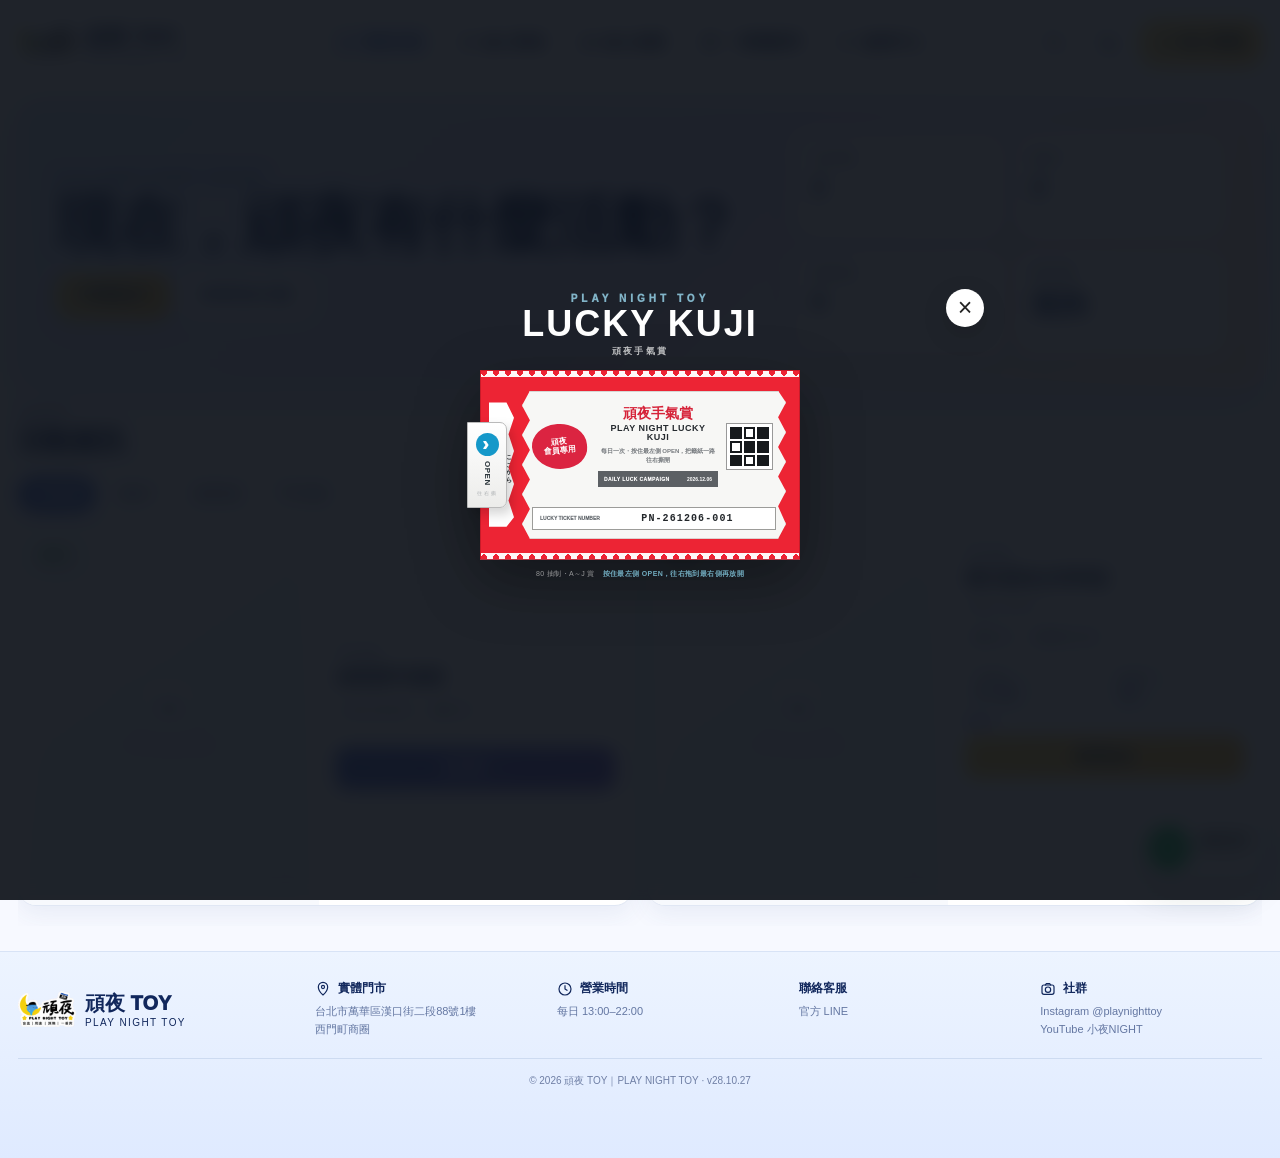
==== commit 62983d8c: "deploy(kuji): physical ticket layout v28.10.27" ====
--- a/activities.html
+++ b/activities.html
@@ -1 +1 @@
-<!doctype html><html lang="zh-Hant"><head><script id="wanye-cache-reset-v281013">(function(){try{if('serviceWorker'in navigator){navigator.serviceWorker.getRegistrations().then(function(rs){return Promise.all(rs.map(function(r){return r.unregister()}))}).catch(function(){})}if('caches'in window){caches.keys().then(function(keys){return Promise.all(keys.filter(function(k){return /^wanye-static-/.test(k)}).map(function(k){return caches.delete(k)}))}).catch(function(){})}}catch(e){}})();</script><meta charset="utf-8"><meta name="viewport" content="width=device-width,initial-scale=1,viewport-fit=cover"><meta name="theme-color" content="#f7faff"><title>頑夜 TOY｜活動專區</title><link rel="preload" href="./style.css?v=2890" as="style"><link rel="stylesheet" href="./style.css?v=2890"><link rel="stylesheet" href="./ui-v281026.css?v=281026"></head><body data-page="activities"><header class="site-header"><div class="container inner"><a class="brand" href="./index.html"><img src="./assets/logo.png" class="logo-box" alt="頑夜 TOY" width="48" height="48"><div><div class="name">頑夜 TOY</div><div class="sub">PLAY NIGHT TOY</div></div></a><nav class="nav"><a class="active" href="./activities.html"><svg class="ui-icon" aria-hidden="true"><use href="./assets/ui-icons.svg#event"></use></svg><span>最新活動</span></a><a href="./shop.html"><svg class="ui-icon" aria-hidden="true"><use href="./assets/ui-icons.svg#shop"></use></svg><span>線上商城</span></a><a href="./online.html"><svg class="ui-icon" aria-hidden="true"><use href="./assets/ui-icons.svg#draw"></use></svg><span>線上抽賞</span></a><a href="./kuji.html"><svg class="ui-icon" aria-hidden="true"><use href="./assets/ui-icons.svg#rate"></use></svg><span>一番賞配率</span></a><a href="./member.html"><svg class="ui-icon" aria-hidden="true"><use href="./assets/ui-icons.svg#user"></use></svg><span>會員中心</span></a></nav><div class="head-actions"><button class="icon-btn" data-open-search aria-label="搜尋"><svg class="ui-icon" aria-hidden="true"><use href="./assets/ui-icons.svg#search"></use></svg></button><button class="icon-btn" data-open-cart aria-label="購物車"><svg class="ui-icon" aria-hidden="true"><use href="./assets/ui-icons.svg#cart"></use></svg><span class="count-badge hidden" data-cart-count>0</span></button><a class="store-btn" href="./shop.html"><svg class="ui-icon" aria-hidden="true"><use href="./assets/ui-icons.svg#shop"></use></svg>進入商城</a></div></div></header><main><div class="container"><section class="page-hero"><div class="page-hero-inner"><div class="page-hero-copy"><div class="eyebrow">PLAY NIGHT EVENT CENTER</div><h1>現在，頑夜有什麼活動？</h1><div class="page-hero-actions"><button class="btn primary" data-event-filter="open">只看開放中</button><a class="btn soft" href="./member.html">查看我的活動</a></div></div><div class="page-stat-grid"><div class="page-stat"><small> 目前活動</small><strong id="eventCount">—</strong></div><div class="page-stat"><small>開放中</small><strong id="signupCount">—</strong></div><div class="page-stat"><small> 抽獎活動</small><strong id="raffleCount">—</strong></div><a class="page-stat" href="./member.html"><small> 我的活動</small><strong>查詢</strong></a></div></div></section><section class="section"><div class="section-head"><div><small>EVENTS</small><h2>活動資訊</h2></div></div><div class="event-filterbar"><button class="on" data-event-filter="all">全部活動</button><button data-event-filter="open">開放中</button><button data-event-filter="raffle">抽獎活動</button><button data-event-filter="store">門市活動</button></div><div id="eventGrid" class="activity-showcase"><article class="activity-card featured" data-activity-id="CONTENT-20261124205440-60EC90FF"><button class="activity-media activity-media-btn" type="button" data-image-zoom="https://i.ibb.co/XkpR5C2t/2027.png" data-image-title="頑夜新年福袋"><img loading="eager" decoding="async" src="https://i.ibb.co/XkpR5C2t/2027.png" alt="頑夜新年福袋"><span class="activity-status">開放中</span></button><div class="activity-body"><div class="activity-kicker">門市活動</div><h3>頑夜新年福袋</h3><div class="activity-info"><span>2026/11/24</span><span>頑夜 TOY</span></div><div class="activity-actions"><a class="activity-external-btn" href="https://myship.7-11.com.tw/general/detail/GM2611240143431" target="_blank" rel="noopener noreferrer">點我購買 <span>→</span></a></div></div></article><article class="activity-card" data-activity-id="CONTENT-33D92AE665C3"><button class="activity-media activity-media-btn" type="button" data-image-zoom="https://i.ibb.co/67nCHwmH/UX.png" data-image-title="週五鯊魚女武神盃"><img loading="lazy" decoding="async" src="https://i.ibb.co/67nCHwmH/UX.png" alt="週五鯊魚女武神盃"><span class="activity-status">報名中</span></button><div class="activity-body"><div class="activity-kicker">門市活動</div><h3>週五鯊魚女武神盃</h3><p>未滿8人將流局</p><div class="activity-info"><span>頑夜 TOY</span><span>報名費 NT$ 300</span></div><div class="activity-signup-stat"><div><span>目前報名</span><strong>2 / 20</strong></div><div><span>剩餘名額</span><strong>18</strong></div></div><div class="activity-signup-progress"><i style="width:10%"></i></div><div class="activity-actions"><button class="activity-signup-btn" type="button" data-activity-signup="CONTENT-33D92AE665C3">我要報名</button></div></div></article></div><script id="activitiesBootData" type="application/json">{"version":"28.10.12","generatedAt":"2026-11-24T21:32:00+08:00","items":[{"id":"CONTENT-20261124205440-60EC90FF","activityId":"CONTENT-20261124205440-60EC90FF","name":"頑夜新年福袋","title":"頑夜新年福袋","description":"","note":"","imageUrl":"https://i.ibb.co/XkpR5C2t/2027.png","type":"門市活動","location":"頑夜 TOY","status":"開放中","closed":false,"signupEnabled":false,"signupLimit":0,"signupCount":0,"registeredCount":0,"remainingSlots":0,"signupFee":0,"fee":0,"paymentMode":"free","signupDeadline":"","startAt":"2026-11-24","endAt":"2027-01-31","url":"https://myship.7-11.com.tw/general/detail/GM2611240143431","link":"https://myship.7-11.com.tw/general/detail/GM2611240143431","buttonText":"點我購買"},{"id":"CONTENT-33D92AE665C3","activityId":"CONTENT-33D92AE665C3","name":"週五鯊魚女武神盃","title":"週五鯊魚女武神盃","description":"未滿8人將流局","note":"未滿8人將流局","imageUrl":"https://i.ibb.co/67nCHwmH/UX.png","type":"門市活動","location":"頑夜 TOY","status":"開放中","closed":false,"signupEnabled":true,"signupLimit":20,"signupCount":2,"registeredCount":2,"remainingSlots":18,"signupFee":300,"fee":300,"paymentMode":"onsite","signupDeadline":"","startAt":"","endAt":"","buttonText":"我要報名"}],"counts":{"all":2,"open":2,"raffle":0,"totalSignups":2}}</script></section></div></main><footer class="footer"><div class="container"><div class="footer-grid"><div class="footer-brand"><img src="./assets/logo.png" class="logo-box" alt="" width="48" height="48"><div><div class="footer-title">頑夜 TOY</div><div class="footer-sub">PLAY NIGHT TOY</div></div></div><div class="footer-block"><h4><svg class="ui-icon" aria-hidden="true"><use href="./assets/ui-icons.svg#pin"></use></svg>實體門市</h4><p>台北市萬華區漢口街二段88號1樓<br>西門町商圈</p></div><div class="footer-block"><h4><svg class="ui-icon" aria-hidden="true"><use href="./assets/ui-icons.svg#clock"></use></svg>營業時間</h4><p>每日 13:00–22:00</p></div><div class="footer-block"><h4>聯絡客服</h4><p><a href="https://lin.ee/sUCSbJV" target="_blank">官方 LINE</a></p></div><div class="footer-block"><h4><svg class="ui-icon" aria-hidden="true"><use href="./assets/ui-icons.svg#camera"></use></svg>社群</h4><p>Instagram @playnighttoy<br>YouTube 小夜NIGHT</p></div></div><div class="copyright">© 2026 頑夜 TOY｜PLAY NIGHT TOY · v28.10.26</div></div></footer><nav class="bottom-nav"><a href="./index.html"><svg class="ui-icon" aria-hidden="true"><use href="./assets/ui-icons.svg#home"></use></svg>首頁</a><a href="./shop.html"><svg class="ui-icon" aria-hidden="true"><use href="./assets/ui-icons.svg#shop"></use></svg>商城</a><a href="./online.html"><svg class="ui-icon" aria-hidden="true"><use href="./assets/ui-icons.svg#draw"></use></svg>線上抽</a><a href="./kuji.html"><svg class="ui-icon" aria-hidden="true"><use href="./assets/ui-icons.svg#rate"></use></svg>配率</a><a href="./member.html"><svg class="ui-icon" aria-hidden="true"><use href="./assets/ui-icons.svg#user"></use></svg>我的</a></nav><script defer src="./config.js?v=2881"></script><script defer src="./gas-bridge.js?v=2890"></script><script defer src="./app-v281026.js?v=281026"></script></body></html>+<!doctype html><html lang="zh-Hant"><head><script id="wanye-cache-reset-v281013">(function(){try{if('serviceWorker'in navigator){navigator.serviceWorker.getRegistrations().then(function(rs){return Promise.all(rs.map(function(r){return r.unregister()}))}).catch(function(){})}if('caches'in window){caches.keys().then(function(keys){return Promise.all(keys.filter(function(k){return /^wanye-static-/.test(k)}).map(function(k){return caches.delete(k)}))}).catch(function(){})}}catch(e){}})();</script><meta charset="utf-8"><meta name="viewport" content="width=device-width,initial-scale=1,viewport-fit=cover"><meta name="theme-color" content="#f7faff"><title>頑夜 TOY｜活動專區</title><link rel="preload" href="./style.css?v=2890" as="style"><link rel="stylesheet" href="./style.css?v=2890"><link rel="stylesheet" href="./ui-v281027.css?v=281027"></head><body data-page="activities"><header class="site-header"><div class="container inner"><a class="brand" href="./index.html"><img src="./assets/logo.png" class="logo-box" alt="頑夜 TOY" width="48" height="48"><div><div class="name">頑夜 TOY</div><div class="sub">PLAY NIGHT TOY</div></div></a><nav class="nav"><a class="active" href="./activities.html"><svg class="ui-icon" aria-hidden="true"><use href="./assets/ui-icons.svg#event"></use></svg><span>最新活動</span></a><a href="./shop.html"><svg class="ui-icon" aria-hidden="true"><use href="./assets/ui-icons.svg#shop"></use></svg><span>線上商城</span></a><a href="./online.html"><svg class="ui-icon" aria-hidden="true"><use href="./assets/ui-icons.svg#draw"></use></svg><span>線上抽賞</span></a><a href="./kuji.html"><svg class="ui-icon" aria-hidden="true"><use href="./assets/ui-icons.svg#rate"></use></svg><span>一番賞配率</span></a><a href="./member.html"><svg class="ui-icon" aria-hidden="true"><use href="./assets/ui-icons.svg#user"></use></svg><span>會員中心</span></a></nav><div class="head-actions"><button class="icon-btn" data-open-search aria-label="搜尋"><svg class="ui-icon" aria-hidden="true"><use href="./assets/ui-icons.svg#search"></use></svg></button><button class="icon-btn" data-open-cart aria-label="購物車"><svg class="ui-icon" aria-hidden="true"><use href="./assets/ui-icons.svg#cart"></use></svg><span class="count-badge hidden" data-cart-count>0</span></button><a class="store-btn" href="./shop.html"><svg class="ui-icon" aria-hidden="true"><use href="./assets/ui-icons.svg#shop"></use></svg>進入商城</a></div></div></header><main><div class="container"><section class="page-hero"><div class="page-hero-inner"><div class="page-hero-copy"><div class="eyebrow">PLAY NIGHT EVENT CENTER</div><h1>現在，頑夜有什麼活動？</h1><div class="page-hero-actions"><button class="btn primary" data-event-filter="open">只看開放中</button><a class="btn soft" href="./member.html">查看我的活動</a></div></div><div class="page-stat-grid"><div class="page-stat"><small> 目前活動</small><strong id="eventCount">—</strong></div><div class="page-stat"><small>開放中</small><strong id="signupCount">—</strong></div><div class="page-stat"><small> 抽獎活動</small><strong id="raffleCount">—</strong></div><a class="page-stat" href="./member.html"><small> 我的活動</small><strong>查詢</strong></a></div></div></section><section class="section"><div class="section-head"><div><small>EVENTS</small><h2>活動資訊</h2></div></div><div class="event-filterbar"><button class="on" data-event-filter="all">全部活動</button><button data-event-filter="open">開放中</button><button data-event-filter="raffle">抽獎活動</button><button data-event-filter="store">門市活動</button></div><div id="eventGrid" class="activity-showcase"><article class="activity-card featured" data-activity-id="CONTENT-20261124205440-60EC90FF"><button class="activity-media activity-media-btn" type="button" data-image-zoom="https://i.ibb.co/XkpR5C2t/2027.png" data-image-title="頑夜新年福袋"><img loading="eager" decoding="async" src="https://i.ibb.co/XkpR5C2t/2027.png" alt="頑夜新年福袋"><span class="activity-status">開放中</span></button><div class="activity-body"><div class="activity-kicker">門市活動</div><h3>頑夜新年福袋</h3><div class="activity-info"><span>2026/11/24</span><span>頑夜 TOY</span></div><div class="activity-actions"><a class="activity-external-btn" href="https://myship.7-11.com.tw/general/detail/GM2611240143431" target="_blank" rel="noopener noreferrer">點我購買 <span>→</span></a></div></div></article><article class="activity-card" data-activity-id="CONTENT-33D92AE665C3"><button class="activity-media activity-media-btn" type="button" data-image-zoom="https://i.ibb.co/67nCHwmH/UX.png" data-image-title="週五鯊魚女武神盃"><img loading="lazy" decoding="async" src="https://i.ibb.co/67nCHwmH/UX.png" alt="週五鯊魚女武神盃"><span class="activity-status">報名中</span></button><div class="activity-body"><div class="activity-kicker">門市活動</div><h3>週五鯊魚女武神盃</h3><p>未滿8人將流局</p><div class="activity-info"><span>頑夜 TOY</span><span>報名費 NT$ 300</span></div><div class="activity-signup-stat"><div><span>目前報名</span><strong>2 / 20</strong></div><div><span>剩餘名額</span><strong>18</strong></div></div><div class="activity-signup-progress"><i style="width:10%"></i></div><div class="activity-actions"><button class="activity-signup-btn" type="button" data-activity-signup="CONTENT-33D92AE665C3">我要報名</button></div></div></article></div><script id="activitiesBootData" type="application/json">{"version":"28.10.12","generatedAt":"2026-11-24T21:32:00+08:00","items":[{"id":"CONTENT-20261124205440-60EC90FF","activityId":"CONTENT-20261124205440-60EC90FF","name":"頑夜新年福袋","title":"頑夜新年福袋","description":"","note":"","imageUrl":"https://i.ibb.co/XkpR5C2t/2027.png","type":"門市活動","location":"頑夜 TOY","status":"開放中","closed":false,"signupEnabled":false,"signupLimit":0,"signupCount":0,"registeredCount":0,"remainingSlots":0,"signupFee":0,"fee":0,"paymentMode":"free","signupDeadline":"","startAt":"2026-11-24","endAt":"2027-01-31","url":"https://myship.7-11.com.tw/general/detail/GM2611240143431","link":"https://myship.7-11.com.tw/general/detail/GM2611240143431","buttonText":"點我購買"},{"id":"CONTENT-33D92AE665C3","activityId":"CONTENT-33D92AE665C3","name":"週五鯊魚女武神盃","title":"週五鯊魚女武神盃","description":"未滿8人將流局","note":"未滿8人將流局","imageUrl":"https://i.ibb.co/67nCHwmH/UX.png","type":"門市活動","location":"頑夜 TOY","status":"開放中","closed":false,"signupEnabled":true,"signupLimit":20,"signupCount":2,"registeredCount":2,"remainingSlots":18,"signupFee":300,"fee":300,"paymentMode":"onsite","signupDeadline":"","startAt":"","endAt":"","buttonText":"我要報名"}],"counts":{"all":2,"open":2,"raffle":0,"totalSignups":2}}</script></section></div></main><footer class="footer"><div class="container"><div class="footer-grid"><div class="footer-brand"><img src="./assets/logo.png" class="logo-box" alt="" width="48" height="48"><div><div class="footer-title">頑夜 TOY</div><div class="footer-sub">PLAY NIGHT TOY</div></div></div><div class="footer-block"><h4><svg class="ui-icon" aria-hidden="true"><use href="./assets/ui-icons.svg#pin"></use></svg>實體門市</h4><p>台北市萬華區漢口街二段88號1樓<br>西門町商圈</p></div><div class="footer-block"><h4><svg class="ui-icon" aria-hidden="true"><use href="./assets/ui-icons.svg#clock"></use></svg>營業時間</h4><p>每日 13:00–22:00</p></div><div class="footer-block"><h4>聯絡客服</h4><p><a href="https://lin.ee/sUCSbJV" target="_blank">官方 LINE</a></p></div><div class="footer-block"><h4><svg class="ui-icon" aria-hidden="true"><use href="./assets/ui-icons.svg#camera"></use></svg>社群</h4><p>Instagram @playnighttoy<br>YouTube 小夜NIGHT</p></div></div><div class="copyright">© 2026 頑夜 TOY｜PLAY NIGHT TOY · v28.10.27</div></div></footer><nav class="bottom-nav"><a href="./index.html"><svg class="ui-icon" aria-hidden="true"><use href="./assets/ui-icons.svg#home"></use></svg>首頁</a><a href="./shop.html"><svg class="ui-icon" aria-hidden="true"><use href="./assets/ui-icons.svg#shop"></use></svg>商城</a><a href="./online.html"><svg class="ui-icon" aria-hidden="true"><use href="./assets/ui-icons.svg#draw"></use></svg>線上抽</a><a href="./kuji.html"><svg class="ui-icon" aria-hidden="true"><use href="./assets/ui-icons.svg#rate"></use></svg>配率</a><a href="./member.html"><svg class="ui-icon" aria-hidden="true"><use href="./assets/ui-icons.svg#user"></use></svg>我的</a></nav><script defer src="./config.js?v=2881"></script><script defer src="./gas-bridge.js?v=2890"></script><script defer src="./app-v281027.js?v=281027"></script></body></html>
--- a/ui-v281027.css
+++ b/ui-v281027.css
@@ -0,0 +1,5398 @@
+/* 頑夜 TOY v28.5｜全站效能＋活動／線上抽新版型 */
+html{scroll-behavior:auto}body{background:#f7f9ff}.site-header{backdrop-filter:none;background:rgba(255,255,255,.98)}
+main .section{content-visibility:auto;contain-intrinsic-size:700px}.product-card,.activity-card,.draw-card,.proxy-card{contain:layout paint style}
+.product-media,.activity-media,.draw-card-media,.proxy-media,.pick-card .thumb,.kuji-card .cover,.event-cover{background:#f5f7fc;display:flex;align-items:center;justify-content:center;overflow:hidden}
+.product-media img,.activity-media img,.draw-card-media img,.proxy-media img,.pick-card .thumb img,.kuji-card .cover img,.event-cover img,.cart-thumb img,.hero-figure img{width:100%;height:100%;object-fit:contain;object-position:center center}
+.product-card{transform:none!important}.product-card:hover{transform:none!important;box-shadow:0 10px 26px rgba(49,73,132,.12)}
+.product-media{aspect-ratio:1/1;height:auto;padding:10px}.product-media img{max-width:100%;max-height:100%}.product-body{min-height:116px}
+
+/* page hero */
+.page-hero{margin-top:16px;border-radius:26px;overflow:hidden;position:relative;background:linear-gradient(135deg,#d8e9ff 0%,#e7e6ff 55%,#fff3d8 100%);box-shadow:0 12px 30px rgba(49,73,132,.10)}
+.page-hero-inner{display:grid;grid-template-columns:minmax(0,1.25fr) minmax(360px,.75fr);gap:24px;align-items:center;padding:34px 38px;min-height:280px}
+.page-hero-copy .eyebrow{margin:0 0 8px}.page-hero-copy h1{font-size:clamp(42px,5vw,68px);line-height:.98;letter-spacing:-2px;margin:0 0 14px}.page-hero-copy p{font-size:16px;line-height:1.7;color:#526b9e;font-weight:800;max-width:680px;margin:0}.page-hero-actions{display:flex;gap:10px;flex-wrap:wrap;margin-top:18px}
+.page-stat-grid{display:grid;grid-template-columns:1fr 1fr;gap:11px}.page-stat{background:rgba(255,255,255,.92);border:1px solid rgba(255,255,255,.95);border-radius:18px;padding:15px;min-height:104px;box-shadow:0 8px 20px rgba(48,73,132,.08)}.page-stat small{display:block;color:#7485aa;font-size:11px;font-weight:900}.page-stat strong{display:block;font-size:28px;margin:5px 0;color:#213e7f}.page-stat span{font-size:11px;color:#7b89a9;font-weight:800}
+
+/* activities */
+.event-filterbar{display:flex;gap:8px;flex-wrap:wrap;margin:0 0 16px}.event-filterbar button{border:1px solid #dbe4f4;background:#fff;color:#50699e;border-radius:999px;padding:9px 14px;font-size:12px;font-weight:900;cursor:pointer}.event-filterbar button.on{background:#4e72d5;color:#fff;border-color:#4e72d5}
+.activity-showcase{display:grid;grid-template-columns:repeat(3,minmax(0,1fr));gap:16px}.activity-card{background:#fff;border:1px solid #e0e7f4;border-radius:22px;overflow:hidden;box-shadow:0 8px 24px rgba(52,76,137,.08)}.activity-card.featured{grid-column:span 2;display:grid;grid-template-columns:1.18fr 1fr}.activity-media{aspect-ratio:16/10;position:relative;padding:12px}.activity-card.featured .activity-media{aspect-ratio:auto;min-height:330px}.activity-status{position:absolute;top:12px;left:12px;border-radius:999px;padding:6px 10px;background:#e9f8ef;color:#23804c;font-size:10px;font-weight:950;box-shadow:0 4px 12px rgba(0,0,0,.08)}.activity-status.closed{background:#f2eff2;color:#8a6d7b}.activity-body{padding:16px}.activity-card.featured .activity-body{display:flex;flex-direction:column;justify-content:center;padding:26px}.activity-kicker{font-size:10px;letter-spacing:1.2px;color:#7187bd;font-weight:950;text-transform:uppercase}.activity-body h3{font-size:19px;line-height:1.35;margin:5px 0 8px}.activity-card.featured h3{font-size:28px}.activity-body p{font-size:12px;color:#7181a3;line-height:1.65;margin:0 0 12px;display:-webkit-box;-webkit-line-clamp:3;-webkit-box-orient:vertical;overflow:hidden}.activity-info{display:flex;gap:8px;flex-wrap:wrap;margin-bottom:13px}.activity-info span{font-size:10px;background:#f2f6fd;color:#657aa7;border-radius:9px;padding:6px 8px;font-weight:850}.activity-cta,.draw-cta{display:inline-flex;align-items:center;justify-content:center;border-radius:12px;background:#edf3ff;color:#3659a6;min-height:38px;padding:8px 12px;font-size:11px;font-weight:950}.activity-card.featured .activity-cta{background:linear-gradient(135deg,#ffe27c,#ffd05d);color:#284477;align-self:flex-start}
+.activity-note{margin-top:18px;border:1px solid #dfe7f5;background:linear-gradient(135deg,#eef5ff,#f8f6ff);border-radius:20px;padding:18px;display:flex;justify-content:space-between;gap:18px;align-items:center}.activity-note b{font-size:16px}.activity-note p{font-size:12px;color:#7585a5;margin:4px 0 0}
+
+/* online draw */
+.draw-section-head{display:flex;justify-content:space-between;gap:18px;align-items:end;margin-bottom:15px}.draw-section-head .tag{font-size:10px;font-weight:950;letter-spacing:1.2px;color:#7188bd}.draw-section-head h2{font-size:28px;margin:3px 0}.draw-section-head p{font-size:12px;color:#7787a8;margin:0}.draw-grid{display:grid;grid-template-columns:repeat(3,minmax(0,1fr));gap:16px}.draw-card{background:#fff;border:1px solid #dfe6f3;border-radius:22px;overflow:hidden;box-shadow:0 8px 24px rgba(52,76,137,.08)}.draw-card-media{aspect-ratio:4/3;position:relative;padding:12px}.draw-status{position:absolute;left:12px;top:12px;background:#e9f8ef;color:#278254;border-radius:999px;padding:6px 10px;font-size:10px;font-weight:950}.draw-status.closed{background:#f1eef1;color:#8b6d7b}.draw-card-body{padding:15px}.draw-kicker{font-size:9px;letter-spacing:1.2px;font-weight:950;color:#7488b9}.draw-card h3{font-size:17px;line-height:1.35;margin:5px 0 10px}.draw-price{font-size:20px;font-weight:1000;color:#6847a6;margin-bottom:10px}.draw-price small{font-size:10px;color:#8792ac}.draw-metrics{display:grid;grid-template-columns:repeat(3,1fr);gap:7px}.draw-metrics>div{background:#f7f9fd;border-radius:12px;padding:9px;text-align:center}.draw-metrics small{display:block;color:#8290ae;font-size:9px;font-weight:850}.draw-metrics strong{display:inline-block;font-size:19px;color:#263f7b;margin:2px}.draw-metrics span{font-size:9px;color:#7b89aa}.draw-progress{height:8px;border-radius:999px;background:#ecf1fa;overflow:hidden;margin:12px 0}.draw-progress i{display:block;height:100%;background:linear-gradient(90deg,#5d82e5,#a089e8);border-radius:inherit}.draw-card .draw-cta{width:100%;background:#f0f4ff}.draw-panel{background:linear-gradient(135deg,#f0eeff,#f8f7ff);border-radius:24px;padding:20px;margin:12px 0 22px}
+.proxy-grid{display:grid;grid-template-columns:repeat(3,minmax(0,1fr));gap:16px}.proxy-card{background:#fff;border:1px solid #e0e6f2;border-radius:22px;overflow:hidden;box-shadow:0 8px 24px rgba(52,76,137,.08)}.proxy-media{aspect-ratio:4/3;position:relative;padding:12px}.proxy-badge{position:absolute;left:12px;top:12px;background:#fff2c7;color:#8a6713;border-radius:999px;padding:6px 10px;font-size:9px;font-weight:950}.proxy-body{padding:15px}.proxy-top{display:flex;justify-content:space-between;gap:8px;align-items:center}.proxy-top .activity-status{position:static}.proxy-date{font-size:10px;color:#7d89a6;font-weight:850}.proxy-body h3{font-size:17px;line-height:1.4;margin:10px 0}.proxy-stats{display:flex;justify-content:space-between;gap:8px;font-size:11px;color:#6f7fa2}.proxy-stats b,.proxy-stats strong{color:#304f98}.online-guide{display:grid;grid-template-columns:repeat(3,1fr);gap:10px;margin:14px 0 0}.online-guide div{background:#fff;border:1px solid #e1e7f3;border-radius:15px;padding:13px}.online-guide b{display:block;font-size:12px}.online-guide span{font-size:10px;color:#7887a8;line-height:1.55}
+
+/* performance */
+.loading-box{min-height:130px;display:flex;align-items:center;justify-content:center}.quick-links,.hero-stat-grid,.page-stat-grid,.tabs,.chip-row{will-change:auto}.bottom-nav{transform:translateZ(0)}
+@media(prefers-reduced-motion:reduce){*,*:before,*:after{scroll-behavior:auto!important;transition:none!important;animation:none!important}}
+@media(max-width:900px){.page-hero-inner{grid-template-columns:1fr;padding:24px 20px}.activity-showcase,.draw-grid,.proxy-grid{grid-template-columns:repeat(2,minmax(0,1fr))}.activity-card.featured{grid-column:1/-1}.online-guide{grid-template-columns:1fr 1fr}.activity-card.featured{display:block}.activity-card.featured .activity-media{min-height:240px}}
+@media(max-width:620px){body{background:#fff}.site-header{backdrop-filter:none}.page-hero{border-radius:18px;margin-top:10px}.page-hero-inner{padding:22px 16px;min-height:auto}.page-hero-copy h1{font-size:38px}.page-hero-copy p{font-size:13px}.page-stat-grid{gap:8px}.page-stat{min-height:88px;padding:11px}.page-stat strong{font-size:22px}.activity-showcase,.draw-grid,.proxy-grid{grid-template-columns:1fr}.activity-card.featured{grid-column:auto}.activity-card.featured .activity-media{min-height:0;aspect-ratio:16/10}.activity-card.featured h3{font-size:21px}.activity-card.featured .activity-body{padding:16px}.draw-panel{margin-left:-11px;margin-right:-11px;border-radius:18px;padding:14px}.online-guide{grid-template-columns:1fr}.activity-note{align-items:flex-start;flex-direction:column}.product-media{padding:8px}.product-card{box-shadow:0 4px 14px rgba(52,76,137,.07)}.draw-card,.activity-card,.proxy-card{box-shadow:0 4px 14px rgba(52,76,137,.07)}}
+/* v28.5｜商城圖片／購物車／會員 */
+.product-open{display:block;width:100%;padding:0;border:0;background:transparent;color:inherit;text-align:left;cursor:pointer}
+.product-card-actions{padding:0 12px 13px}.card-cart-btn{width:100%;min-height:42px;border:0;border-radius:12px;background:linear-gradient(135deg,#ffd95f,#ffc94f);color:#263f72;font-weight:1000;cursor:pointer}.card-cart-btn:hover{filter:brightness(.98)}
+.product-media{background:#fff!important;padding:14px!important}.product-media img{display:block;width:100%!important;height:100%!important;max-width:100%;max-height:100%;object-fit:contain!important;object-position:center!important}
+.product-card .price{margin-top:9px}.product-card.is-closed .card-cart-btn{opacity:.45}
+.modal-open{overflow:hidden}.product-modal{position:fixed;z-index:110;inset:50% auto auto 50%;transform:translate(-50%,-50%);width:min(980px,calc(100% - 28px));max-height:min(88vh,820px);overflow:auto;background:#fff;border-radius:24px;box-shadow:0 30px 100px rgba(24,42,88,.28)}
+.product-modal-shell{position:relative;display:grid;grid-template-columns:minmax(0,1.2fr) minmax(320px,.8fr);gap:28px;padding:24px}.product-modal-close{position:absolute;right:14px;top:14px;z-index:3;width:42px;height:42px;border:0;border-radius:50%;background:rgba(255,255,255,.95);box-shadow:0 5px 18px rgba(25,45,90,.15);font-size:28px;line-height:1;cursor:pointer}
+.product-modal-gallery{min-width:0}.product-modal-main{aspect-ratio:1/1;border-radius:20px;background:#f7f9fd;display:flex;align-items:center;justify-content:center;padding:18px;overflow:hidden}.product-modal-main img{display:block;width:100%;height:100%;object-fit:contain;object-position:center}.product-thumbs{display:flex;gap:8px;overflow:auto;padding:10px 2px 2px}.product-thumbs button{flex:0 0 72px;width:72px;height:72px;border:2px solid transparent;border-radius:12px;background:#f7f9fd;padding:5px;cursor:pointer}.product-thumbs button.on{border-color:#5b7ee0;background:#fff}.product-thumbs img{width:100%;height:100%;object-fit:contain}
+.product-modal-info{display:flex;flex-direction:column;justify-content:center;padding:18px 6px}.product-modal-type{font-size:11px;font-weight:900;color:#7183ad}.product-modal-info h2{font-size:26px;line-height:1.35;margin:8px 0 12px}.product-modal-price{font-size:30px;font-weight:1000;color:#6847a6}.product-modal-date{margin-top:8px;font-size:12px;color:#7483a5}.product-modal-actions{display:grid;gap:10px;margin-top:22px}.modal-cart-btn,.modal-fav-btn{min-height:52px;border:0;border-radius:15px;font-weight:1000;cursor:pointer}.modal-cart-btn{background:linear-gradient(135deg,#ffd95f,#ffc44a);color:#263f72;font-size:16px}.modal-cart-btn.disabled{background:#edf0f5;color:#9aa4b7}.modal-fav-btn{background:#eff4ff;color:#3b5aa2}.modal-fav-btn.on{background:#fff0f5;color:#c2537a}
+.cart-shop-btn{width:100%}.cart-thumb{border:0;padding:0;cursor:pointer;background:#f6f8fd}.cart-thumb img{object-fit:contain!important}.drawer-head h3{font-size:20px}
+.customer-service-fab{position:fixed;right:18px;bottom:22px;z-index:70;display:flex;align-items:center;gap:10px;background:#fff;border:1px solid #dfe8e4;border-radius:999px;padding:8px 13px 8px 8px;box-shadow:0 12px 34px rgba(23,56,42,.18)}.line-service-mark{width:42px;height:42px;border-radius:50%;display:flex;align-items:center;justify-content:center;background:#06c755;color:#fff;font-size:10px;font-weight:1000;letter-spacing:-.3px}.line-service-text{display:flex;flex-direction:column;line-height:1.15}.line-service-text b{font-size:12px;color:#243b36}.line-service-text small{font-size:9px;color:#7a8e87;margin-top:3px}
+.member-auth-shell{max-width:520px;margin:28px auto;background:#fff;border:1px solid #e0e7f5;border-radius:22px;padding:18px;box-shadow:0 12px 32px rgba(51,75,135,.09)}.member-auth-tabs{display:grid;grid-template-columns:1fr 1fr;background:#f3f6fb;border-radius:13px;padding:4px;margin-bottom:18px}.member-auth-tabs button{border:0;border-radius:10px;background:transparent;padding:11px;font-weight:950;color:#68799e;cursor:pointer}.member-auth-tabs button.on{background:#fff;color:#314f94;box-shadow:0 4px 14px rgba(41,66,123,.10)}.member-auth-panel{display:grid;gap:12px}.member-auth-panel .field label{font-size:11px;color:#60739f}.member-auth-panel input{width:100%;border:1px solid #dbe4f3;border-radius:13px;padding:12px 13px;outline:none}.remember-line{font-size:11px;color:#64779d;display:flex;align-items:center;gap:6px}.member-primary-btn{width:100%;min-height:48px;border:0;border-radius:14px;background:linear-gradient(135deg,#ffd95f,#ffc44a);color:#263f72;font-weight:1000;cursor:pointer}
+.member-recommend-section{margin:14px 0 18px}.member-recommend-head{display:flex;align-items:center;justify-content:space-between;margin-bottom:10px}.member-recommend-head h3{margin:0;font-size:18px}.member-recommend-head span{font-size:10px;color:#8190af}.member-recommend-grid{display:grid;grid-template-columns:repeat(4,minmax(0,1fr));gap:10px}.member-recommend-card{border:1px solid #e1e8f4;border-radius:15px;background:#fff;overflow:hidden}.member-recommend-card button{display:block;width:100%;border:0;background:transparent;padding:8px;text-align:left;cursor:pointer}.member-recommend-img{aspect-ratio:1/1;border-radius:10px;background:#f7f9fd;display:flex;align-items:center;justify-content:center;overflow:hidden}.member-recommend-img img{width:100%;height:100%;object-fit:contain}.member-recommend-card b{display:-webkit-box;-webkit-box-orient:vertical;-webkit-line-clamp:2;overflow:hidden;font-size:11px;line-height:1.4;margin-top:7px;min-height:31px}.member-recommend-card strong{display:block;font-size:13px;color:#6847a6;margin-top:5px}.record-money{font-size:10px;color:#6176a1;margin-top:6px}
+@media(max-width:820px){.customer-service-fab{right:12px;bottom:76px;padding:7px}.line-service-text{display:none}.line-service-mark{width:46px;height:46px}.product-modal{width:calc(100% - 16px);max-height:90vh;border-radius:20px}.product-modal-shell{grid-template-columns:1fr;gap:12px;padding:14px}.product-modal-info{padding:6px 4px 10px}.product-modal-info h2{font-size:20px}.product-modal-price{font-size:25px}.product-modal-main{aspect-ratio:1/1;padding:10px}.member-recommend-grid{grid-template-columns:repeat(2,minmax(0,1fr))}.product-card-actions{padding:0 9px 10px}.card-cart-btn{min-height:40px;font-size:12px}}
+
+/* v28.5｜乾淨圖示、圖片 fallback、全站讀取畫面 */
+[hidden]{display:none!important}.media-placeholder[hidden],.product-fallback[hidden]{display:none!important}
+.media-placeholder{width:100%;height:100%;min-height:90px;display:flex;flex-direction:column;align-items:center;justify-content:center;gap:7px;background:linear-gradient(145deg,#f7f9fe,#eef3fb);color:#7890bd}
+.media-placeholder-mark{width:46px;height:46px;border-radius:14px;display:flex;align-items:center;justify-content:center;background:#fff;border:1px solid #dfe7f5;box-shadow:0 6px 18px rgba(51,76,136,.08);font-size:13px;font-weight:1000;letter-spacing:.6px;color:#4c69ad}
+.media-placeholder small{font-size:8px;font-weight:900;letter-spacing:1.4px;color:#93a0bb}
+.ui-icon{width:18px;height:18px;display:inline-block;vertical-align:-3px;fill:none;stroke:currentColor;stroke-width:1.8;stroke-linecap:round;stroke-linejoin:round;flex:0 0 auto}
+.nav .ui-icon{width:18px;height:18px}.icon-btn .ui-icon{width:21px;height:21px}.store-btn .ui-icon{width:17px;height:17px;margin-right:5px}.quick-ico{display:inline-flex!important;align-items:center;justify-content:center;width:30px;height:30px;border-radius:10px;background:#f0f4fc}.quick-ico .ui-icon{width:18px;height:18px}.bottom-nav .ui-icon{width:20px;height:20px;display:block;margin:0 auto 3px}.footer-block h4{display:flex;align-items:center;gap:7px}.footer-block h4 .ui-icon{width:16px;height:16px}.panel-brand-mark{width:62px;height:62px;object-fit:contain;opacity:.9}
+.page-loader{position:fixed;inset:0;z-index:220;display:flex;align-items:center;justify-content:center;background:rgba(247,249,255,.94);backdrop-filter:blur(10px)}
+.page-loader-card{width:min(330px,calc(100% - 36px));min-height:245px;border:1px solid #e3e9f5;background:rgba(255,255,255,.97);border-radius:26px;box-shadow:0 24px 70px rgba(38,59,111,.16);display:flex;flex-direction:column;align-items:center;justify-content:center;padding:28px;text-align:center}
+.page-loader-card img{width:72px;height:72px;object-fit:contain;margin-bottom:13px}.page-loader-card strong{font-size:17px;color:#263f79;margin-top:12px}.page-loader-card span{font-size:11px;color:#7b8baa;margin-top:5px}
+.page-loader-spinner{width:36px;height:36px;border-radius:50%;border:3px solid #e7ecf6;border-top-color:#5f7ed3;animation:wanye-spin .9s linear infinite}@keyframes wanye-spin{to{transform:rotate(360deg)}}
+.loading-box{min-height:170px;border:0!important;background:linear-gradient(90deg,#f7f9fd 20%,#eef3fb 38%,#f7f9fd 56%);background-size:220% 100%;animation:wanye-shimmer 1.2s ease-in-out infinite;color:#7183aa}@keyframes wanye-shimmer{to{background-position:-220% 0}}
+.product-media,.pick-card .thumb,.hero-figure,.cart-thumb,.member-recommend-img{isolation:isolate}.product-media>img,.pick-card .thumb>img,.hero-figure>img,.cart-thumb>img,.member-recommend-img>img{position:relative;z-index:2}
+.pick-card.pick-open{border:1px solid #e0e7f4;background:#fff;color:inherit;text-align:left;cursor:pointer;width:100%;font:inherit}
+@media(max-width:820px){.page-loader{backdrop-filter:none}.page-loader-card{min-height:220px}.nav .ui-icon{width:17px;height:17px}.quick-ico{width:28px;height:28px}}
+
+/* v28.7｜首頁區塊留白優化 */
+.home-clean-panel .side-panel,.two-col .side-panel{min-height:164px;justify-content:center;gap:14px;padding:24px 22px}
+.two-col{grid-template-columns:230px minmax(0,1fr);align-items:stretch}
+.side-panel h3{margin:0 0 16px;line-height:1.25}
+@media(max-width:900px){.two-col{grid-template-columns:1fr}.two-col .side-panel{min-height:auto;padding:18px 20px}.side-panel h3{margin-bottom:12px}}
+
+/* v28.7｜站內線上抽賞 */
+.draw-cta{border:0;cursor:pointer;font:inherit}
+.online-modal-shell{position:relative;padding:24px;max-width:1040px}
+.online-modal-head{display:grid;grid-template-columns:minmax(280px,.85fr) minmax(0,1.15fr);gap:24px;align-items:center}
+.online-modal-cover{aspect-ratio:4/3;border-radius:20px;background:#f6f8fd;display:flex;align-items:center;justify-content:center;padding:14px;overflow:hidden}
+.online-modal-cover img{width:100%;height:100%;object-fit:contain}
+.online-modal-summary h2{font-size:26px;line-height:1.35;margin:7px 0 10px}.online-modal-summary p{font-size:12px;color:#6d7fa4;line-height:1.7}
+.online-modal-price{font-size:27px;font-weight:1000;color:#6548a2}.online-modal-price small{font-size:11px;color:#8a96af}
+.online-modal-stats{display:grid;grid-template-columns:repeat(3,1fr);gap:8px;margin:14px 0}.online-modal-stats span{background:#f4f7fc;border-radius:12px;padding:10px;text-align:center;font-size:10px;color:#7584a4}.online-modal-stats b{display:block;font-size:20px;color:#294685}
+.online-notice{border:1px solid #eadb9e;background:#fff9df;color:#7b641d;border-radius:13px;padding:10px 12px;font-size:11px;font-weight:850;line-height:1.5}
+.online-modal-prizes,.online-order-box{margin-top:22px}.online-modal-subhead{display:flex;align-items:center;justify-content:space-between;gap:12px;margin-bottom:10px}.online-modal-subhead b{font-size:17px}.online-modal-subhead span{font-size:10px;color:#8190ad}
+.online-prize-grid{display:grid;grid-template-columns:repeat(3,minmax(0,1fr));gap:9px}.online-prize{display:grid;grid-template-columns:78px minmax(0,1fr);gap:9px;align-items:center;border:1px solid #e1e8f4;background:#fff;border-radius:15px;padding:8px}.online-prize.last{background:#fffaf0;border-color:#f0dfb1}.online-prize-img{width:78px;height:78px;border-radius:10px;background:#f5f7fc;display:flex;align-items:center;justify-content:center;overflow:hidden}.online-prize-img img{width:100%;height:100%;object-fit:contain}.online-prize b,.online-prize span,.online-prize small{display:block}.online-prize b{font-size:11px;color:#4d68aa}.online-prize span{font-size:11px;font-weight:900;line-height:1.35;margin:3px 0}.online-prize small{font-size:9px;color:#8794ad}
+.online-order-box{border:1px solid #dce5f5;border-radius:20px;background:linear-gradient(145deg,#f8faff,#f2f6ff);padding:18px}.online-order-box.blocked{display:flex;flex-direction:column;gap:5px}.online-order-box.blocked span{font-size:11px;color:#7483a3}.online-order-top{display:flex;justify-content:space-between;gap:12px;align-items:end}.online-order-top label{font-size:10px;color:#7181a4;font-weight:900}.online-order-top select{display:block;margin-top:5px;border:1px solid #d8e2f3;background:#fff;border-radius:11px;padding:9px 12px;font-weight:900}.online-order-total{font-size:11px;color:#6d7c9c}.online-order-total strong{display:block;font-size:20px;color:#62459e}
+.online-ticket-wrap{margin-top:16px}.online-ticket-grid{display:grid;grid-template-columns:repeat(10,minmax(0,1fr));gap:5px;max-height:250px;overflow:auto;padding:2px}.online-ticket{aspect-ratio:1/1;border:1px solid #dce4f2;background:#fff;border-radius:8px;font-size:10px;font-weight:900;color:#4e6598;cursor:pointer}.online-ticket:hover{border-color:#7895df}.online-ticket.selected{background:#5679d8;color:#fff;border-color:#5679d8}.online-ticket.used{background:#edf0f5;color:#b0b8c7;text-decoration:line-through;cursor:not-allowed}
+.online-order-fields{display:grid;grid-template-columns:1fr 1fr;gap:8px;margin-top:15px}.online-order-fields input{width:100%;border:1px solid #d9e2f2;background:#fff;border-radius:12px;padding:11px 12px;outline:none}.online-submit-btn{width:100%;min-height:48px;border:0;border-radius:14px;margin-top:10px;background:linear-gradient(135deg,#ffd95f,#ffc34a);color:#263f72;font-weight:1000;cursor:pointer}.online-submit-btn:disabled{opacity:.55}
+.online-order-success{margin-top:12px;border:1px solid #bfe3cd;background:#eefaf2;border-radius:14px;padding:13px;display:grid;gap:4px}.online-order-success b{color:#28714a}.online-order-success span,.online-order-success small{font-size:10px;color:#5e796a}.online-order-success strong{font-size:20px;color:#2d6e4c}
+#productModal:has(.online-modal-shell){width:min(1080px,calc(100% - 28px))}
+@media(max-width:820px){.online-modal-shell{padding:14px}.online-modal-head{grid-template-columns:1fr;gap:12px}.online-modal-summary h2{font-size:20px}.online-modal-price{font-size:23px}.online-prize-grid{grid-template-columns:1fr 1fr}.online-ticket-grid{grid-template-columns:repeat(7,minmax(0,1fr))}.online-order-fields{grid-template-columns:1fr}.online-modal-stats{gap:5px}.online-modal-stats b{font-size:17px}}
+@media(max-width:520px){.online-prize-grid{grid-template-columns:1fr}.online-ticket-grid{grid-template-columns:repeat(6,minmax(0,1fr))}}
+
+/* v28.7｜活動報名 + 商城即時篩選 */
+.activity-showcase{grid-template-columns:repeat(2,minmax(0,1fr));gap:14px}
+.activity-card,.activity-card.featured{grid-column:auto;display:grid;grid-template-columns:220px minmax(0,1fr);min-height:220px;border-radius:18px;overflow:hidden}
+.activity-card.featured .activity-media,.activity-card .activity-media{min-height:0;aspect-ratio:auto;height:100%;max-height:none}
+.activity-media-btn{width:100%;border:0;padding:10px;background:#f7f9fd;cursor:zoom-in;position:relative}
+.activity-media-btn img{width:100%;height:100%;object-fit:contain;object-position:center;border-radius:12px}
+.activity-card.featured .activity-body,.activity-card .activity-body{padding:17px}
+.activity-card.featured h3,.activity-card h3{font-size:18px;margin:5px 0 8px}
+.activity-card p{font-size:11px;line-height:1.55;margin:0 0 10px;color:#7181a1}
+.activity-info{gap:6px;flex-wrap:wrap}.activity-info span{font-size:9px;background:#f4f7fc;border-radius:999px;padding:6px 8px;color:#66799e}
+.activity-signup-stat{display:grid;grid-template-columns:1fr 1fr;gap:7px;margin-top:10px}
+.activity-signup-stat>div{background:#f5f8fd;border:1px solid #e6ebf5;border-radius:11px;padding:8px 10px}
+.activity-signup-stat span{display:block;font-size:8px;color:#8290ad;font-weight:850}
+.activity-signup-stat strong{display:block;margin-top:2px;font-size:16px;color:#304c91}
+.activity-signup-progress{height:6px;border-radius:999px;background:#eaf0f9;overflow:hidden;margin-top:7px}.activity-signup-progress i{display:block;height:100%;background:linear-gradient(90deg,#5e82e1,#947ee1);border-radius:inherit}
+.activity-actions{margin-top:11px}.activity-signup-btn{width:100%;min-height:40px;border:0;border-radius:11px;background:linear-gradient(135deg,#ffd95f,#ffc44a);color:#274174;font-weight:1000;cursor:pointer}.activity-signup-btn.disabled{background:#eef1f6;color:#9ba5b7;cursor:not-allowed}
+.image-lightbox-shell{position:relative;padding:16px;display:flex;flex-direction:column;align-items:center;gap:10px}.image-lightbox-shell img{display:block;max-width:100%;max-height:75vh;object-fit:contain;border-radius:14px}.image-lightbox-title{font-size:12px;font-weight:900;color:#53698e}
+.activity-signup-modal{position:relative;padding:24px}.activity-signup-head small{font-size:9px;letter-spacing:1.2px;font-weight:950;color:#7287b9}.activity-signup-head h2{font-size:24px;margin:5px 0 7px}.activity-signup-meta{font-size:11px;color:#6d7fa3}
+.activity-form-grid{display:grid;grid-template-columns:1fr 1fr;gap:10px;margin-top:16px}.activity-form-grid label,.activity-payment-choice,.activity-note-field{font-size:10px;color:#6e7fa1;font-weight:900}.activity-form-grid input,.activity-payment-choice select,.activity-note-field input{display:block;width:100%;margin-top:5px;border:1px solid #dce4f2;background:#fff;border-radius:11px;padding:11px 12px;outline:none}
+.activity-payment-choice,.activity-note-field{display:block;margin-top:12px}.activity-onsite-note{margin-top:12px;border:1px solid #dbe9df;background:#f2faf4;color:#4d7359;border-radius:11px;padding:10px 12px;font-size:10px}
+.activity-submit-row{display:flex;align-items:center;justify-content:space-between;gap:12px;margin-top:16px}.activity-submit-row>div{font-size:10px;color:#7482a0}.activity-submit-row strong{display:block;font-size:19px;color:#65499f}.activity-signup-submit{min-width:160px;min-height:46px;border:0;border-radius:13px;background:linear-gradient(135deg,#ffd95f,#ffc44a);color:#263f72;font-weight:1000;cursor:pointer}.activity-signup-submit:disabled{opacity:.55}
+body.shop-filtering .product-grid{opacity:.6;transform:translateY(2px);pointer-events:none}.product-grid{transition:opacity .12s ease,transform .12s ease}.chip,.tabs button{touch-action:manipulation}.chip:active,.tabs button:active{transform:scale(.98)}
+#shopGrid[aria-busy="true"]{min-height:360px}
+@media(max-width:900px){.activity-showcase{grid-template-columns:1fr}.activity-card,.activity-card.featured{grid-template-columns:180px minmax(0,1fr)}}
+@media(max-width:620px){.activity-card,.activity-card.featured{grid-template-columns:118px minmax(0,1fr);min-height:160px}.activity-media-btn{padding:6px}.activity-card.featured .activity-body,.activity-card .activity-body{padding:12px}.activity-card.featured h3,.activity-card h3{font-size:15px}.activity-card p{font-size:10px}.activity-signup-stat strong{font-size:14px}.activity-info span{padding:5px 7px}.activity-form-grid{grid-template-columns:1fr}.activity-signup-modal{padding:18px 14px}.activity-signup-head h2{font-size:20px}.activity-submit-row{align-items:stretch;flex-direction:column}.activity-signup-submit{width:100%}}
+
+/* v28.7｜每日私籤 / 日系票券 */
+.online-hero-title{font-size:clamp(32px,4.4vw,58px)!important;line-height:1.02!important;white-space:nowrap;letter-spacing:-1.4px!important}
+.daily-kuji-open{overflow:hidden}.daily-kuji-overlay{position:fixed;inset:0;z-index:400;display:flex;align-items:center;justify-content:center;padding:18px;background:rgba(20,18,17,.74);backdrop-filter:blur(8px)}
+.daily-kuji-stage{position:relative;width:min(430px,100%);text-align:center}.daily-kuji-close{position:absolute;right:-4px;top:-4px;z-index:5;width:38px;height:38px;border:0;border-radius:50%;background:#fff;color:#232323;font-size:25px;line-height:1;box-shadow:0 8px 25px rgba(0,0,0,.18);cursor:pointer}
+.daily-kuji-heading{display:flex;flex-direction:column;align-items:center;margin-bottom:12px;color:#fff}.daily-kuji-heading span{font-size:9px;letter-spacing:2.2px;font-weight:900;opacity:.78}.daily-kuji-heading b{font-size:28px;letter-spacing:2px;margin-top:3px}.daily-kuji-heading small{font-size:12px;letter-spacing:3px;margin-top:1px;color:#ffe8a7}
+.daily-kuji-ticket{position:relative;background:#fffdf4;border:6px solid #f6f0d9;border-radius:8px;box-shadow:0 26px 80px rgba(0,0,0,.34),inset 0 0 0 2px #c3151d;overflow:hidden}
+.daily-kuji-ticket:before,.daily-kuji-ticket:after{content:"";position:absolute;top:78px;width:24px;height:24px;border-radius:50%;background:#272321;z-index:4}.daily-kuji-ticket:before{left:-17px}.daily-kuji-ticket:after{right:-17px}
+.daily-kuji-ticket-top{height:84px;display:grid;grid-template-columns:46px 1fr auto;align-items:center;gap:10px;padding:12px 18px;background:linear-gradient(180deg,#d82027,#bd1219);color:#fff;text-align:left}.daily-kuji-ticket-top img{width:42px;height:42px;object-fit:contain;background:#fff;border-radius:7px;padding:3px}.daily-kuji-ticket-top small{display:block;font-size:8px;letter-spacing:1.5px;opacity:.82}.daily-kuji-ticket-top b{display:block;font-size:20px;letter-spacing:2px}.daily-kuji-ticket-top>span{font-size:9px;font-weight:1000;border:1px solid rgba(255,255,255,.75);padding:5px 7px;transform:rotate(-4deg)}
+.daily-kuji-paper{position:relative;min-height:260px;display:flex;align-items:center;justify-content:center;padding:26px 22px 30px;background:repeating-linear-gradient(0deg,rgba(182,155,91,.035) 0,rgba(182,155,91,.035) 1px,transparent 1px,transparent 5px)}
+.daily-kuji-before,.daily-kuji-result{transition:opacity .35s ease,transform .55s cubic-bezier(.2,.8,.2,1)}.daily-kuji-before{position:absolute;inset:0;display:flex;flex-direction:column;align-items:center;justify-content:center;padding:25px}.daily-kuji-before h3{font-size:22px;margin:12px 0 5px;color:#2c2924}.daily-kuji-before p{font-size:11px;color:#7d7568;margin:0}.daily-kuji-seal{width:72px;height:72px;border:4px double #c71c24;color:#c71c24;display:flex;align-items:center;justify-content:center;font-size:38px;font-family:serif;font-weight:900;transform:rotate(-5deg);border-radius:8px}
+.daily-kuji-result{opacity:0;transform:scale(.78) translateY(18px);pointer-events:none}.daily-kuji-result>span{display:block;font-size:15px;letter-spacing:5px;color:#be1a21;font-family:serif;font-weight:900}.daily-kuji-result>strong{display:block;font-size:68px;line-height:1;margin:8px 0;color:#c3151d;font-family:Georgia,'Times New Roman',serif;text-shadow:2px 2px 0 #f4d78a}.daily-kuji-result h3{font-size:20px;margin:3px 0 7px}.daily-kuji-result p{font-size:11px;line-height:1.7;color:#6e675d;max-width:280px;margin:0 auto}
+.daily-kuji-tear{position:relative;width:100%;min-height:66px;border:0;border-top:2px dashed #c9a965;background:linear-gradient(180deg,#fbf1c9,#f1df9e);color:#6e4910;cursor:pointer;overflow:hidden}.daily-kuji-tear:before{content:"✂";position:absolute;left:14px;top:-14px;font-size:20px;background:#fffdf4;padding:0 6px}.daily-kuji-tear span{display:block;font-size:15px;font-weight:1000;letter-spacing:3px}.daily-kuji-tear small{display:block;font-size:8px;letter-spacing:2px;margin-top:3px;opacity:.65}
+.daily-kuji-foot{margin-top:9px;color:rgba(255,255,255,.72);font-size:9px;letter-spacing:.4px}
+.daily-kuji-overlay.tearing .daily-kuji-tear{animation:dailyTear .62s cubic-bezier(.4,0,.2,1) forwards}.daily-kuji-overlay.tearing .daily-kuji-ticket{animation:dailyShake .12s linear 3}
+.daily-kuji-overlay.revealed .daily-kuji-before{opacity:0;transform:translateY(-24px) scale(.96)}.daily-kuji-overlay.revealed .daily-kuji-result{opacity:1;transform:scale(1) translateY(0)}.daily-kuji-overlay.revealed .daily-kuji-tear{transform:translateY(110%);height:0;min-height:0;border:0;padding:0;transition:.4s ease}
+@keyframes dailyTear{0%{transform:translateX(0) rotate(0)}25%{transform:translateX(10px) rotate(1deg)}55%{transform:translateX(-8px) rotate(-1deg)}100%{transform:translateY(110%) rotate(2deg)}}@keyframes dailyShake{50%{transform:translateX(2px)}}
+@media(max-width:620px){.online-hero-title{font-size:29px!important;letter-spacing:-1px!important}.daily-kuji-overlay{padding:12px}.daily-kuji-heading b{font-size:24px}.daily-kuji-ticket{border-width:4px}.daily-kuji-ticket-top{height:74px;padding:10px 14px;grid-template-columns:42px 1fr auto}.daily-kuji-ticket-top b{font-size:17px}.daily-kuji-paper{min-height:235px}.daily-kuji-result>strong{font-size:60px}.daily-kuji-before h3{font-size:19px}}
+@media(prefers-reduced-motion:reduce){.daily-kuji-before,.daily-kuji-result,.daily-kuji-tear,.daily-kuji-ticket{animation:none!important;transition:none!important}}
+
+/* v28.7.2｜商品結單日期強化 */
+.product-close{display:flex;align-items:center;justify-content:space-between;gap:8px;margin-top:9px;padding:8px 10px;border-radius:11px;border:1px solid #dce5f3;background:#f7f9fd;color:#607193;font-size:10px;font-weight:900;line-height:1}
+.product-close-label{white-space:nowrap}.product-close strong{font-size:12px;color:#334f8f;white-space:nowrap}
+.product-close.normal{background:#f5f8fd;border-color:#dfe7f4}.product-close.soon{background:#fff8e8;border-color:#f0d99d;color:#896d1d}.product-close.soon strong{color:#9b6815}
+.product-close.urgent{background:#fff1e9;border-color:#efbca5;color:#b45c35}.product-close.urgent strong{color:#bd4e28}
+.product-close.today{background:#fff0f1;border-color:#eaa5aa;color:#b92e39;box-shadow:0 0 0 2px rgba(196,46,58,.05)}.product-close.today strong{color:#b21f2c}
+.product-close.closed{background:#f1f2f5;border-color:#d9dce3;color:#8e96a5}.product-close.closed strong{color:#777f8e;text-decoration:line-through}
+.product-close.long{background:#eef7ff;border-color:#cfe2f6;color:#4776a6}.product-close.stock{background:#eef9f1;border-color:#cde7d4;color:#3c8056}.product-close.pending{background:#f7f3fb;border-color:#e4d7f1;color:#80649d}
+.product-card .product-body{min-height:150px}.product-card .price{margin-top:10px}
+.product-modal-info .product-close{margin:12px 0 14px;padding:12px 14px;border-radius:14px;font-size:12px}.product-modal-info .product-close strong{font-size:15px}
+@media(max-width:620px){.product-close{padding:7px 8px;font-size:9px}.product-close strong{font-size:10px}.product-card .product-body{min-height:142px}.product-modal-info .product-close{padding:10px 11px}.product-modal-info .product-close strong{font-size:13px}}
+
+/* v28.7.3｜實體一番賞風牛皮紙撕籤 */
+.daily-kuji-stage{width:min(560px,100%)}
+.daily-kuji-ticket{position:relative;min-height:330px;background:#b28a45;border:0;border-radius:5px;overflow:hidden;box-shadow:0 28px 90px rgba(0,0,0,.38),0 0 0 1px rgba(83,55,17,.18)}
+.daily-kuji-ticket:before,.daily-kuji-ticket:after{display:none}
+.daily-kuji-kraft{position:absolute;inset:0;background:linear-gradient(100deg,#b9904d 0%,#ae8442 46%,#b8904d 100%);z-index:1}
+.daily-kuji-kraft:after{content:"";position:absolute;inset:0;opacity:.18;pointer-events:none;background:repeating-linear-gradient(7deg,rgba(89,61,22,.15) 0 1px,transparent 1px 5px)}
+.daily-kuji-inner{position:absolute;left:31%;right:7%;top:19%;bottom:16%;z-index:2;background:#edf6f8;border:3px solid #8f7a4c;border-radius:2px;box-shadow:inset 0 0 0 3px #d8e3e4}
+.daily-kuji-inner-top{height:40px;background:#18a1d6;color:#fff;font-size:11px;font-weight:1000;display:flex;align-items:center;justify-content:center;gap:8px;letter-spacing:.4px}.daily-kuji-inner-top small{font-size:7px;opacity:.9}
+.daily-kuji-inner .daily-kuji-paper{min-height:0;height:calc(100% - 40px);padding:12px;background:linear-gradient(#eaf4f7,#f8fbfc);display:flex;align-items:center;justify-content:center}
+.daily-kuji-inner .daily-kuji-result{opacity:1;transform:none}.daily-kuji-inner .daily-kuji-result>span{font-size:13px}.daily-kuji-inner .daily-kuji-result>strong{font-size:58px;margin:4px 0;color:#1688bb;text-shadow:none}.daily-kuji-inner .daily-kuji-result h3{font-size:17px;margin:2px 0 4px}.daily-kuji-inner .daily-kuji-result p{font-size:10px;line-height:1.55;max-width:250px}
+.daily-kuji-cover{position:absolute;inset:0;z-index:4;background:linear-gradient(100deg,#b9904d,#ad8240 54%,#b58b48);clip-path:inset(0 0 0 var(--tear-progress));transition:clip-path .06s linear}
+.daily-kuji-front-label{position:absolute;left:18%;right:16%;top:24%;height:150px;z-index:5;background:#fff;border:1px solid rgba(63,49,30,.25);display:grid;grid-template-columns:1fr 1.22fr;gap:12px;padding:15px 18px 38px;text-align:left;clip-path:inset(0 0 0 var(--tear-progress));transition:clip-path .06s linear;box-shadow:0 2px 2px rgba(0,0,0,.08)}
+.daily-kuji-front-left{border-right:1px solid #c9c3b8;padding-right:12px}.daily-kuji-front-left small,.daily-kuji-front-right small{display:block;font-size:8px;color:#696158;font-weight:900}.daily-kuji-front-left strong{display:block;font-size:29px;line-height:1;margin:8px 0 3px;letter-spacing:1px;color:#171717}.daily-kuji-front-left span{font-size:9px;letter-spacing:2px;color:#4d4a45}
+.daily-kuji-front-right b{display:block;font-size:19px;line-height:1.05;margin:5px 0;color:#29251f}.daily-kuji-front-right span{display:inline-block;margin-top:8px;padding:4px 7px;border:1px solid #222;font-size:8px;font-weight:950}
+.daily-kuji-barcode{position:absolute;left:18px;right:18px;bottom:9px;height:25px;display:flex;align-items:stretch;gap:2px}.daily-kuji-barcode i{display:block;background:#111;flex:1}.daily-kuji-barcode i:nth-child(3n){flex:.42}.daily-kuji-barcode i:nth-child(4n){flex:.7}.daily-kuji-barcode i:nth-child(5n){flex:1.45}
+.daily-kuji-cover-print{position:absolute;left:12px;top:48%;transform:translateY(-50%);width:46px;height:150px;background:#fff;border-radius:50% 8px 8px 50%;display:flex;flex-direction:column;align-items:center;justify-content:center;color:#322b23;box-shadow:0 1px 2px rgba(0,0,0,.08)}
+.daily-kuji-cover-print span{writing-mode:vertical-rl;font-size:8px;font-weight:950;letter-spacing:1px}.daily-kuji-cover-print b{font-size:15px;margin:4px 0;color:#8d6b2f}.daily-kuji-cover-print small{font-size:6px;writing-mode:vertical-rl;color:#7d7468}
+.daily-kuji-perf{position:absolute;top:13%;bottom:13%;left:clamp(52px,var(--tear-progress),calc(100% - 42px));width:18px;z-index:7;display:flex;flex-direction:column;justify-content:space-around;pointer-events:none;transition:left .05s linear}
+.daily-kuji-perf i{width:13px;height:8px;background:#f0e0bc;border-radius:0 7px 7px 0;box-shadow:2px 0 0 rgba(83,57,25,.08)}
+.daily-kuji-tear{position:absolute;z-index:8;left:clamp(8px,var(--tear-progress),calc(100% - 68px));top:50%;transform:translateY(-50%);width:76px;height:126px;min-height:0;border:0;background:#fff;color:#3a332b;border-radius:48% 10px 10px 48%;box-shadow:0 6px 14px rgba(0,0,0,.18);cursor:grab;touch-action:none;user-select:none;transition:left .05s linear,transform .16s ease}
+.daily-kuji-tear:before{display:none}.daily-kuji-tear:active{cursor:grabbing}.daily-kuji-tear-arrow{display:block;width:31px;height:31px;border-radius:50%;margin:0 auto 7px;background:#ad8749;color:#fff;font-size:20px;line-height:31px}.daily-kuji-tear b{display:block;font-size:10px;writing-mode:vertical-rl;margin:auto}.daily-kuji-tear small{display:block;font-size:7px;margin-top:5px;color:#877965}
+.daily-kuji-overlay.dragging .daily-kuji-tear{transform:translateY(-50%) rotate(3deg) scale(1.035)}.daily-kuji-overlay.dragging .daily-kuji-cover,.daily-kuji-overlay.dragging .daily-kuji-front-label{filter:drop-shadow(-8px 2px 5px rgba(0,0,0,.14))}
+.daily-kuji-overlay.snapback .daily-kuji-cover,.daily-kuji-overlay.snapback .daily-kuji-front-label{transition:clip-path .26s ease}.daily-kuji-overlay.snapback .daily-kuji-tear,.daily-kuji-overlay.snapback .daily-kuji-perf{transition:left .26s ease}
+.daily-kuji-overlay.finishing .daily-kuji-cover,.daily-kuji-overlay.finishing .daily-kuji-front-label{transition:clip-path .38s cubic-bezier(.25,.75,.3,1)}.daily-kuji-overlay.finishing .daily-kuji-tear,.daily-kuji-overlay.finishing .daily-kuji-perf{transition:left .38s cubic-bezier(.25,.75,.3,1)}
+.daily-kuji-overlay.revealed .daily-kuji-cover,.daily-kuji-overlay.revealed .daily-kuji-front-label,.daily-kuji-overlay.revealed .daily-kuji-tear,.daily-kuji-overlay.revealed .daily-kuji-perf{opacity:0;pointer-events:none}
+.daily-kuji-overlay.revealed .daily-kuji-inner{animation:kujiInnerPop .35s cubic-bezier(.2,.8,.2,1) both}
+@keyframes kujiInnerPop{from{transform:scale(.96);filter:brightness(.94)}to{transform:scale(1);filter:brightness(1)}}
+.daily-kuji-foot{font-size:10px}
+@media(max-width:620px){.daily-kuji-stage{width:min(390px,100%)}.daily-kuji-ticket{min-height:245px}.daily-kuji-front-label{left:18%;right:12%;top:24%;height:116px;padding:11px 12px 31px;gap:8px}.daily-kuji-front-left strong{font-size:22px}.daily-kuji-front-right b{font-size:14px}.daily-kuji-inner{left:31%;right:6%;top:19%;bottom:15%}.daily-kuji-inner-top{height:31px;font-size:8px}.daily-kuji-inner .daily-kuji-paper{height:calc(100% - 31px);padding:6px}.daily-kuji-inner .daily-kuji-result>strong{font-size:43px}.daily-kuji-inner .daily-kuji-result h3{font-size:13px}.daily-kuji-inner .daily-kuji-result p{font-size:8px;line-height:1.35}.daily-kuji-cover-print{left:7px;width:34px;height:115px}.daily-kuji-cover-print span{font-size:6px}.daily-kuji-tear{width:57px;height:96px}.daily-kuji-tear-arrow{width:25px;height:25px;line-height:25px;font-size:16px}.daily-kuji-tear b{font-size:8px}.daily-kuji-tear small{font-size:6px}.daily-kuji-perf{width:13px}.daily-kuji-perf i{width:9px;height:6px}}
+@media(prefers-reduced-motion:reduce){.daily-kuji-cover,.daily-kuji-front-label,.daily-kuji-tear,.daily-kuji-perf{transition:none!important}}
+
+/* v28.7.5｜全站私籤重玩按鈕 */
+.daily-kuji-replay-fab{position:fixed;right:18px;bottom:88px;z-index:70;display:flex;align-items:center;gap:9px;border:1px solid #d8c39a;background:linear-gradient(145deg,#fffdf6,#f6ead1);border-radius:999px;padding:7px 12px 7px 7px;box-shadow:0 12px 30px rgba(91,66,30,.16);cursor:pointer;color:#46351f;transition:transform .16s ease,box-shadow .16s ease}
+.daily-kuji-replay-fab:hover{transform:translateY(-2px);box-shadow:0 15px 34px rgba(91,66,30,.2)}
+.daily-kuji-replay-ticket{position:relative;width:43px;height:31px;border:1px solid #9d793f;border-radius:4px;background:#b48b4b;color:#fff;display:flex;align-items:center;justify-content:center;overflow:hidden;box-shadow:inset 0 0 0 2px rgba(255,255,255,.13)}
+.daily-kuji-replay-ticket:before,.daily-kuji-replay-ticket:after{content:"";position:absolute;top:50%;width:8px;height:8px;margin-top:-4px;border-radius:50%;background:#fff8e9}.daily-kuji-replay-ticket:before{left:-5px}.daily-kuji-replay-ticket:after{right:-5px}
+.daily-kuji-replay-ticket i{position:absolute;left:8px;right:8px;top:6px;border-top:1px dashed rgba(255,255,255,.72)}.daily-kuji-replay-ticket b{font-size:10px;letter-spacing:1px;margin-top:5px}
+.daily-kuji-replay-text{display:flex;flex-direction:column;line-height:1.12;text-align:left}.daily-kuji-replay-text b{font-size:12px;color:#4b3922}.daily-kuji-replay-text small{font-size:8px;color:#9a7c51;margin-top:3px}
+.daily-kuji-open .daily-kuji-replay-fab{opacity:0;pointer-events:none;transform:translateY(6px)}
+@media(max-width:620px){.daily-kuji-replay-fab{right:12px;bottom:137px;padding:6px;width:46px;height:46px;justify-content:center}.daily-kuji-replay-ticket{width:35px;height:26px}.daily-kuji-replay-text{display:none}.daily-kuji-replay-ticket b{font-size:8px}.daily-kuji-replay-ticket i{top:5px}.customer-service-fab{bottom:82px}}
+
+/* v28.7.6｜80 抽私籤結果鎖定＋頑夜品牌票面 */
+.daily-kuji-inner .daily-kuji-result{opacity:0!important;visibility:hidden!important;transform:scale(.96)!important;transition:opacity .14s ease,transform .22s ease}
+.daily-kuji-overlay.armed .daily-kuji-inner .daily-kuji-result{opacity:1!important;visibility:visible!important;transform:scale(1)!important}
+.daily-kuji-front-label{display:block!important;left:17%!important;right:14%!important;top:17%!important;height:182px!important;padding:12px 16px 37px!important;clip-path:none!important;background:#fffdf8!important;border:1px solid rgba(58,45,28,.3)!important}
+.daily-kuji-front-brand{display:flex;align-items:center;gap:9px;padding-bottom:9px;margin-bottom:9px;border-bottom:1px solid #d7d0c3}
+.daily-kuji-front-brand img{width:38px;height:38px;object-fit:contain;border-radius:6px;background:#fff;padding:2px;box-shadow:0 1px 4px rgba(0,0,0,.08)}
+.daily-kuji-front-brand small{display:block;font-size:9px;color:#24211d;font-weight:1000;letter-spacing:.6px}
+.daily-kuji-front-brand b{display:block;font-size:11px;color:#9a7133;letter-spacing:1.2px;margin-top:2px}
+.daily-kuji-front-main{display:grid;grid-template-columns:1fr 1.15fr;gap:12px}
+.daily-kuji-front-left{border-right:1px solid #c9c3b8;padding-right:12px}
+.daily-kuji-front-right{padding-left:2px}
+.daily-kuji-front-right b{font-size:20px!important;line-height:1!important;margin:4px 0!important}
+.daily-kuji-inner-top img{width:24px;height:24px;object-fit:contain;background:#fff;border-radius:4px;padding:2px}
+.daily-kuji-result-serial{display:block;margin-top:8px;font-size:7px;letter-spacing:1.4px;color:#6c8290}
+.daily-kuji-result-serial b{font-size:8px;color:#2a6f91}
+.daily-kuji-overlay.revealed .daily-kuji-inner .daily-kuji-result{opacity:1!important;visibility:visible!important;transform:scale(1)!important}
+.daily-kuji-foot{font-size:9px;letter-spacing:.35px}
+@media(max-width:620px){
+  .daily-kuji-front-label{left:17%!important;right:10%!important;top:16%!important;height:139px!important;padding:8px 10px 29px!important}
+  .daily-kuji-front-brand{gap:6px;padding-bottom:6px;margin-bottom:6px}
+  .daily-kuji-front-brand img{width:28px;height:28px}
+  .daily-kuji-front-brand small{font-size:7px}.daily-kuji-front-brand b{font-size:8px}
+  .daily-kuji-front-main{gap:7px}.daily-kuji-front-left strong{font-size:20px!important}
+  .daily-kuji-front-right b{font-size:14px!important}
+  .daily-kuji-inner-top img{width:19px;height:19px}
+}
+
+/* v28.7.7｜私籤結果顯示防呆 */
+.daily-kuji-result[hidden]{display:none!important}
+.daily-kuji-overlay:not(.result-visible) .daily-kuji-inner .daily-kuji-result{display:none!important;opacity:0!important;visibility:hidden!important}
+.daily-kuji-overlay.result-visible .daily-kuji-inner .daily-kuji-result{display:block!important;opacity:1!important;visibility:visible!important;transform:scale(1)!important}
+
+/* v28.8.0｜首頁高質感廣告 / 活動輪播 */
+.home-banner-shell{position:relative;margin:18px 0 0;border-radius:28px;overflow:hidden;box-shadow:0 24px 70px rgba(31,43,78,.16);background:#171a24}
+.home-banner-viewport{position:relative;min-height:520px;overflow:hidden;border-radius:inherit;isolation:isolate}
+.home-banner-track{position:relative;min-height:520px}
+.home-banner-slide{position:absolute;inset:0;display:grid;grid-template-columns:minmax(0,1.05fr) minmax(360px,.95fr);align-items:center;gap:24px;padding:54px 64px;opacity:0;visibility:hidden;transform:scale(1.015);transition:opacity .55s ease,transform .7s cubic-bezier(.2,.75,.25,1),visibility .55s;pointer-events:none}
+.home-banner-slide.is-active{opacity:1;visibility:visible;transform:scale(1);pointer-events:auto}
+.home-banner-backdrop{position:absolute;inset:-36px;z-index:-4;overflow:hidden;background:#161923}
+.home-banner-backdrop img{width:100%;height:100%;object-fit:cover;filter:blur(22px) saturate(1.15) brightness(.54);transform:scale(1.08)}
+.home-banner-shade{position:absolute;inset:0;z-index:-3;background:linear-gradient(90deg,rgba(13,15,22,.88) 0%,rgba(15,18,27,.74) 38%,rgba(17,20,31,.28) 68%,rgba(17,20,31,.12) 100%)}
+.home-banner-shade:after{content:"";position:absolute;inset:0;background:linear-gradient(180deg,rgba(255,255,255,.035),transparent 38%,rgba(0,0,0,.13))}
+.home-banner-copy{position:relative;z-index:2;max-width:610px;color:#fff;padding-right:18px}
+.home-banner-kicker{display:inline-flex;align-items:center;min-height:29px;padding:0 11px;border:1px solid rgba(255,255,255,.22);border-radius:999px;background:rgba(255,255,255,.09);backdrop-filter:blur(10px);font-size:10px;font-weight:950;letter-spacing:1.3px;color:#f6d879}
+.home-banner-copy h1{margin:13px 0 12px;font-size:clamp(36px,4.8vw,67px);line-height:1.02;letter-spacing:-2px;color:#fff;text-shadow:0 4px 22px rgba(0,0,0,.28)}
+.home-banner-copy p{margin:0 0 26px;font-size:16px;line-height:1.65;font-weight:800;color:rgba(255,255,255,.8);max-width:520px}
+.home-banner-cta{display:inline-flex;align-items:center;gap:12px;min-height:48px;padding:0 18px;border-radius:14px;background:#fff;color:#1d263f;font-size:12px;font-weight:1000;box-shadow:0 10px 30px rgba(0,0,0,.18);transition:transform .18s ease,box-shadow .18s ease}
+.home-banner-cta:hover{transform:translateY(-2px);box-shadow:0 14px 34px rgba(0,0,0,.25)}
+.home-banner-cta span{font-size:17px}
+.home-banner-art{position:relative;z-index:2;height:390px;display:flex;align-items:center;justify-content:center}
+.home-banner-art:before{content:"";position:absolute;width:88%;height:88%;border-radius:30px;background:linear-gradient(145deg,rgba(255,255,255,.16),rgba(255,255,255,.04));border:1px solid rgba(255,255,255,.16);backdrop-filter:blur(12px);box-shadow:inset 0 1px rgba(255,255,255,.16),0 28px 50px rgba(0,0,0,.18);transform:rotate(-2deg)}
+.home-banner-art picture{position:relative;z-index:2;width:88%;height:88%;display:flex;align-items:center;justify-content:center}
+.home-banner-art img{display:block;max-width:100%;max-height:100%;width:100%;height:100%;object-fit:contain;border-radius:22px;filter:drop-shadow(0 20px 28px rgba(0,0,0,.25))}
+.home-banner-arrow{position:absolute;z-index:8;top:50%;width:42px;height:42px;margin-top:-21px;border:1px solid rgba(255,255,255,.18);border-radius:50%;background:rgba(15,18,26,.32);backdrop-filter:blur(12px);color:#fff;font-size:27px;line-height:1;cursor:pointer;transition:background .16s ease,transform .16s ease}
+.home-banner-arrow:hover{background:rgba(15,18,26,.56);transform:scale(1.04)}
+.home-banner-arrow.prev{left:16px}.home-banner-arrow.next{right:16px}
+.home-banner-dots{position:absolute;z-index:8;left:64px;bottom:24px;display:flex;gap:7px}
+.home-banner-dots button{width:8px;height:8px;border:0;border-radius:999px;background:rgba(255,255,255,.38);padding:0;cursor:pointer;transition:width .2s ease,background .2s ease}
+.home-banner-dots button.on{width:26px;background:#fff}
+.home-banner-progress{position:absolute;z-index:7;left:0;right:0;bottom:0;height:3px;background:rgba(255,255,255,.08);overflow:hidden}
+.home-banner-progress i{display:block;width:100%;height:100%;background:linear-gradient(90deg,#f0c75e,#fff1a7);transform-origin:left;animation:homeBannerProgress 5.5s linear forwards}
+@keyframes homeBannerProgress{from{transform:scaleX(0)}to{transform:scaleX(1)}}
+.home-banner-arrow.hidden,.home-banner-progress.hidden{display:none!important}
+@media(max-width:900px){
+ .home-banner-viewport,.home-banner-track{min-height:470px}
+ .home-banner-slide{grid-template-columns:1fr minmax(260px,.8fr);padding:42px 42px;gap:12px}
+ .home-banner-copy h1{font-size:44px}.home-banner-copy p{font-size:14px}
+ .home-banner-art{height:330px}.home-banner-dots{left:42px}
+}
+@media(max-width:620px){
+ .home-banner-shell{margin-top:10px;border-radius:21px}
+ .home-banner-viewport,.home-banner-track{min-height:520px}
+ .home-banner-slide{display:flex;flex-direction:column;justify-content:flex-end;align-items:stretch;padding:0;gap:0}
+ .home-banner-backdrop{inset:-22px}.home-banner-backdrop img{filter:blur(18px) saturate(1.08) brightness(.5)}
+ .home-banner-shade{background:linear-gradient(180deg,rgba(12,15,22,.04) 0%,rgba(12,15,22,.12) 38%,rgba(12,15,22,.92) 73%,rgba(12,15,22,.98) 100%)}
+ .home-banner-art{position:absolute;inset:0 0 auto 0;height:345px;padding:20px 24px 0}
+ .home-banner-art:before{width:calc(100% - 34px);height:300px;border-radius:22px;transform:none}
+ .home-banner-art picture{width:100%;height:300px}
+ .home-banner-art img{border-radius:18px}
+ .home-banner-copy{width:100%;max-width:none;padding:310px 22px 56px;z-index:4}
+ .home-banner-kicker{min-height:25px;font-size:8px;padding:0 9px}
+ .home-banner-copy h1{font-size:31px;line-height:1.05;letter-spacing:-1.2px;margin:10px 0 8px}
+ .home-banner-copy p{font-size:12px;line-height:1.55;margin-bottom:16px}
+ .home-banner-cta{min-height:43px;padding:0 15px;border-radius:12px;font-size:11px}
+ .home-banner-arrow{width:36px;height:36px;margin-top:-18px;font-size:23px;top:34%;background:rgba(10,12,18,.36)}
+ .home-banner-arrow.prev{left:9px}.home-banner-arrow.next{right:9px}
+ .home-banner-dots{left:22px;bottom:22px}
+ .home-banner-progress{height:2px}
+}
+@media(prefers-reduced-motion:reduce){
+ .home-banner-slide{transition:none!important}.home-banner-progress i{animation:none!important}
+}
+
+/* v28.8.1｜首頁輪播精簡版：更像廣告，不重複最新上架 */
+.home-banner-viewport,.home-banner-track{min-height:430px}
+.home-banner-slide{grid-template-columns:minmax(0,1fr) minmax(320px,.9fr);gap:18px;padding:38px 54px}
+.home-banner-copy{max-width:650px}
+.home-banner-copy h1{font-size:clamp(28px,3.2vw,46px);line-height:1.05;letter-spacing:-1.3px;white-space:nowrap;overflow:hidden;text-overflow:ellipsis;margin:10px 0 10px}
+.home-banner-copy p{font-size:14px;margin-bottom:20px}
+.home-banner-art{height:315px}
+.home-banner-art:before{width:90%;height:90%;border-radius:24px}
+.home-banner-art picture{width:90%;height:90%}
+.home-banner-art img{border-radius:18px}
+.home-banner-dots{left:54px;bottom:18px}
+@media(max-width:900px){
+ .home-banner-viewport,.home-banner-track{min-height:405px}
+ .home-banner-slide{grid-template-columns:1fr minmax(240px,.78fr);padding:34px 38px}
+ .home-banner-copy h1{font-size:34px}
+ .home-banner-copy p{font-size:13px}
+ .home-banner-art{height:285px}
+ .home-banner-dots{left:38px}
+}
+@media(max-width:620px){
+ .home-banner-viewport,.home-banner-track{min-height:440px}
+ .home-banner-art{height:270px;padding:14px 18px 0}
+ .home-banner-art:before{height:235px;width:calc(100% - 26px)}
+ .home-banner-art picture{height:235px}
+ .home-banner-copy{padding:238px 18px 50px}
+ .home-banner-copy h1{font-size:25px;line-height:1.05;letter-spacing:-.7px;white-space:nowrap;overflow:hidden;text-overflow:ellipsis;margin:8px 0 7px}
+ .home-banner-copy p{font-size:11px;margin-bottom:13px;white-space:nowrap;overflow:hidden;text-overflow:ellipsis}
+ .home-banner-kicker{min-height:23px;font-size:7px}
+ .home-banner-cta{min-height:40px}
+ .home-banner-arrow{top:30%}
+ .home-banner-dots{left:18px;bottom:18px}
+}
+
+
+/* v28.8.7｜首頁社群入口＋許願彈窗 */
+.home-community-section{padding-top:14px}
+.home-community-sub{margin:5px 0 0;color:#7886a6;font-size:12px;line-height:1.55}
+.home-community-grid{display:grid;grid-template-columns:repeat(5,minmax(0,1fr));gap:10px}
+.community-card{appearance:none;border:1px solid #e1e7f2;background:#fff;border-radius:16px;min-width:0;min-height:92px;padding:13px;display:grid;grid-template-columns:auto minmax(0,1fr) auto;align-items:center;gap:10px;text-align:left;text-decoration:none;color:#263a67;box-shadow:0 5px 18px rgba(47,69,123,.055);cursor:pointer;transition:transform .18s ease,box-shadow .18s ease,border-color .18s ease}
+.community-card:hover{transform:translateY(-2px);box-shadow:0 9px 24px rgba(47,69,123,.09);border-color:#cfd9ed}
+.community-icon{display:flex;align-items:center;justify-content:center;width:38px;height:38px;border-radius:12px;background:#f1f4fa;color:#4f6597;font-size:11px;font-weight:1000;letter-spacing:-.2px}
+.community-copy{display:flex;min-width:0;flex-direction:column;gap:4px}
+.community-copy strong{font-size:12px;line-height:1.3;color:#2f457b}
+.community-copy small{font-size:9px;line-height:1.35;color:#8995af;white-space:nowrap;overflow:hidden;text-overflow:ellipsis}
+.community-arrow{font-size:15px;color:#9aa6bd;font-weight:900}
+.community-card.youtube .community-icon{background:#fff0f1;color:#d83a45}
+.community-card.instagram .community-icon{background:#f7efff;color:#8554ae}
+.community-card.line .community-icon{background:#edfaf1;color:#2a9453;font-size:9px}
+.community-card.wish-entry{font:inherit;background:linear-gradient(145deg,#fff9e9,#fffdf7);border-color:#f1dfaa}
+.community-card.wish-entry .community-icon{background:#ffe7a8;color:#8b6714;font-size:20px}
+.community-card.wish-entry .community-copy strong{color:#725719}
+.wish-modal-shell{position:relative;width:min(590px,100%);padding:27px;margin:auto}
+.wish-modal-head{padding:4px 42px 17px 2px}
+.wish-modal-kicker{display:inline-block;margin-bottom:5px;color:#7b8bad;font-size:10px;font-weight:1000;letter-spacing:1.2px}
+.wish-modal-head h2{margin:0 0 7px;font-size:26px;color:#263f72}
+.wish-modal-head p{margin:0;color:#7986a2;font-size:12px;line-height:1.65}
+.wish-modal-form{display:grid;gap:11px}
+.wish-modal-form label{display:grid;gap:6px}
+.wish-modal-form label>span{font-size:10px;font-weight:950;color:#596b91}
+.wish-modal-form label>span b{color:#dc5964}
+.wish-modal-form input,.wish-modal-form textarea{width:100%;box-sizing:border-box;border:1px solid #dde4ef;background:#f9fbff;color:#2c3f6d;border-radius:12px;padding:11px 12px;font:inherit;font-size:12px;outline:none}
+.wish-modal-form input:focus,.wish-modal-form textarea:focus{border-color:#9eb2df;background:#fff;box-shadow:0 0 0 3px rgba(111,139,201,.09)}
+.wish-modal-form textarea{min-height:92px;resize:vertical}
+.wish-modal-note{padding:9px 11px;border-radius:10px;background:#f4f6fa;color:#7b879f;font-size:10px}
+.wish-submit-btn{min-height:45px;border:0;border-radius:12px;background:linear-gradient(135deg,#ffd95f,#ffc94f);color:#31456e;font-weight:1000;cursor:pointer}
+.wish-submit-btn:disabled{opacity:.6;cursor:wait}
+@media(max-width:1050px){.home-community-grid{grid-template-columns:repeat(3,minmax(0,1fr))}}
+@media(max-width:620px){
+ .home-community-section{padding-top:9px}
+ .home-community-sub{font-size:11px}
+ .home-community-grid{grid-template-columns:repeat(2,minmax(0,1fr));gap:8px}
+ .community-card{min-height:86px;padding:10px;grid-template-columns:auto minmax(0,1fr);gap:8px}
+ .community-arrow{display:none}
+ .community-icon{width:34px;height:34px;border-radius:10px}
+ .community-copy strong{font-size:11px}
+ .community-copy small{font-size:8px}
+ .community-card.wish-entry{grid-column:1/-1}
+ .wish-modal-shell{padding:22px 16px 18px}
+ .wish-modal-head{padding-right:38px}
+ .wish-modal-head h2{font-size:23px}
+}
+
+
+/* v28.8.9｜社群卡品牌圖示 */
+.community-icon.official-brand{
+  background:#fff!important;
+  border:1px solid #edf0f5;
+  box-shadow:0 3px 10px rgba(40,54,91,.06);
+  overflow:hidden;
+}
+.community-icon.official-brand img{
+  display:block;
+  width:24px;
+  height:24px;
+  object-fit:contain;
+}
+@media(max-width:620px){
+  .community-icon.official-brand img{
+    width:22px;
+    height:22px;
+  }
+}
+
+
+/* v28.9.1｜商城情境公告 Hero：快結單 / Pokémon / 現貨 */
+.shop-context-hero{margin-top:16px;border-radius:26px;overflow:hidden;position:relative;box-shadow:0 12px 30px rgba(49,73,132,.10);background:linear-gradient(135deg,#e5efff,#f3efff 58%,#fff6dc)}
+.shop-context-inner{display:grid;grid-template-columns:minmax(0,1.08fr) minmax(380px,.92fr);gap:24px;align-items:stretch;padding:31px 34px;min-height:250px}
+.shop-context-copy{display:flex;flex-direction:column;justify-content:center;min-width:0}
+.shop-context-eyebrow{font-size:10px;font-weight:1000;letter-spacing:1.7px;color:#6c83b8;margin-bottom:8px}
+.shop-context-copy h1{font-size:clamp(34px,4.4vw,58px);line-height:1.02;letter-spacing:-1.8px;margin:0;color:#263f76}
+.shop-context-copy p{font-size:13px;line-height:1.75;color:#6578a0;font-weight:750;max-width:650px;margin:13px 0 0}
+.shop-context-badges{display:flex;gap:7px;flex-wrap:wrap;margin-top:17px}
+.shop-context-badges span{font-size:9px;font-weight:950;padding:6px 9px;border-radius:999px;background:rgba(255,255,255,.82);border:1px solid rgba(255,255,255,.95);color:#61759f}
+.shop-context-notice{display:grid;grid-template-columns:1fr 1fr;gap:10px;align-content:center}
+.shop-notice-card{display:block;background:rgba(255,255,255,.92);border:1px solid rgba(255,255,255,.98);border-radius:17px;padding:14px;min-height:90px;text-decoration:none;box-shadow:0 7px 18px rgba(44,66,119,.07)}
+.shop-notice-card small{display:block;color:#7d8dac;font-size:9px;font-weight:900}.shop-notice-card strong{display:block;color:#29457e;font-size:24px;margin:4px 0}.shop-notice-card span{font-size:9px;color:#8793aa;font-weight:800}.shop-notice-card.primary{background:rgba(255,255,255,.98)}
+.shop-special-notice{grid-column:1/-1;display:grid;grid-template-columns:auto 1fr;gap:13px;align-items:center;padding:17px;border-radius:18px;background:rgba(255,255,255,.93);border:1px solid rgba(255,255,255,.98);box-shadow:0 8px 20px rgba(55,72,116,.07)}
+.shop-special-icon{width:48px;height:48px;border-radius:15px;display:flex;align-items:center;justify-content:center;font-size:22px;font-weight:1000;background:#f1f4fb;color:#506aa1;position:relative}
+.shop-special-notice small{font-size:9px;letter-spacing:1px;font-weight:1000;color:#7d8cab}.shop-special-notice strong{display:block;font-size:16px;color:#2c457b;margin:2px 0 4px}.shop-special-notice p{margin:0;font-size:10px;line-height:1.55;color:#7c89a3}
+.shop-special-points{grid-column:1/-1;display:grid;grid-template-columns:repeat(3,1fr);gap:8px}
+.shop-special-points>div{display:flex;gap:9px;align-items:center;background:rgba(255,255,255,.76);border:1px solid rgba(255,255,255,.9);border-radius:14px;padding:10px}
+.shop-special-points b{font-size:10px;color:#47639c;min-width:30px}.shop-special-points span{font-size:10px;font-weight:900;color:#526991;line-height:1.3}.shop-special-points small{font-size:8px;color:#8a95aa;font-weight:700}
+.shop-context-hero.is-closing{background:linear-gradient(135deg,#fff0dd 0%,#ffe8e1 52%,#fff5d8 100%)}
+.shop-context-hero.is-closing .shop-context-eyebrow,.shop-context-hero.is-closing .shop-context-copy h1{color:#9c4b36}
+.shop-context-hero.is-closing .shop-special-notice.urgent{background:linear-gradient(135deg,#fff,#fff7f0)}
+.shop-context-hero.is-closing .shop-special-icon{background:#ffe3d4;color:#b85b3c}
+.shop-context-hero.is-pokemon{background:linear-gradient(135deg,#fff2a8 0%,#fffbd8 45%,#d9efff 100%)}
+.shop-context-hero.is-pokemon .shop-context-eyebrow,.shop-context-hero.is-pokemon .shop-context-copy h1{color:#315c9d}
+.shop-context-hero.is-pokemon .shop-special-notice.pokemon{background:rgba(255,255,255,.94)}
+.pokeball-mark{background:linear-gradient(to bottom,#ef5350 0 46%,#2d3544 46% 54%,#fff 54% 100%)!important;border:2px solid #fff;box-shadow:0 3px 10px rgba(49,73,132,.12)}
+.pokeball-mark:before{content:"";position:absolute;width:14px;height:14px;border-radius:50%;background:#fff;border:4px solid #2d3544;left:50%;top:50%;transform:translate(-50%,-50%)}
+.shop-context-hero.is-direct{background:linear-gradient(135deg,#e7f8ee 0%,#f3fff7 48%,#e2f0ff 100%)}
+.shop-context-hero.is-direct .shop-context-eyebrow,.shop-context-hero.is-direct .shop-context-copy h1{color:#277454}
+.shop-context-hero.is-direct .shop-special-icon{background:#dff5e7;color:#2f875f}
+@media(max-width:900px){.shop-context-inner{grid-template-columns:1fr}.shop-context-notice{grid-template-columns:repeat(4,1fr)}.shop-special-notice,.shop-special-points{grid-column:1/-1}.shop-notice-card{min-height:78px}}
+@media(max-width:620px){
+ .shop-context-hero{margin-top:10px;border-radius:20px}
+ .shop-context-inner{padding:22px 16px;gap:17px;min-height:auto}
+ .shop-context-copy h1{font-size:34px;letter-spacing:-1px}
+ .shop-context-copy p{font-size:11px}
+ .shop-context-notice{grid-template-columns:1fr 1fr}
+ .shop-notice-card{min-height:72px;padding:11px}.shop-notice-card strong{font-size:20px}
+ .shop-special-notice{padding:13px}.shop-special-icon{width:42px;height:42px;border-radius:13px}
+ .shop-special-points{grid-template-columns:1fr}
+ .shop-special-points>div{padding:9px 10px}
+}
+
+
+/* v28.9.2｜Pokémon 專區標題桌機維持單行 */
+.shop-context-hero.is-pokemon .shop-context-copy h1{
+  white-space:nowrap;
+  font-size:clamp(30px,3.65vw,50px);
+  letter-spacing:-1.5px;
+}
+@media(max-width:760px){
+  .shop-context-hero.is-pokemon .shop-context-copy h1{
+    white-space:normal;
+    font-size:32px;
+    line-height:1.05;
+  }
+}
+
+
+/* v28.9.3｜商城手機版完整優化 */
+@media(max-width:620px){
+  body[data-page="shop"] .container{
+    width:min(100% - 16px,1360px);
+  }
+
+  body[data-page="shop"] .shop-context-hero{
+    margin-top:8px;
+    border-radius:18px;
+    box-shadow:0 8px 22px rgba(49,73,132,.08);
+  }
+
+  body[data-page="shop"] .shop-context-inner{
+    display:block;
+    padding:17px 14px 14px;
+    min-height:0;
+  }
+
+  body[data-page="shop"] .shop-context-copy{
+    display:block;
+  }
+
+  body[data-page="shop"] .shop-context-eyebrow{
+    margin-bottom:5px;
+    font-size:8px;
+    letter-spacing:1.25px;
+  }
+
+  body[data-page="shop"] .shop-context-copy h1{
+    margin:0;
+    font-size:28px;
+    line-height:1.06;
+    letter-spacing:-1px;
+  }
+
+  body[data-page="shop"] .shop-context-hero.is-pokemon .shop-context-copy h1{
+    white-space:nowrap;
+    font-size:clamp(19px,5.5vw,25px);
+    letter-spacing:-.85px;
+  }
+
+  body[data-page="shop"] .shop-context-copy p{
+    margin-top:8px;
+    font-size:10px;
+    line-height:1.55;
+    font-weight:700;
+  }
+
+  body[data-page="shop"] .shop-context-badges{
+    margin-top:10px;
+    gap:5px;
+    flex-wrap:nowrap;
+    overflow-x:auto;
+    padding-bottom:2px;
+    scrollbar-width:none;
+  }
+  body[data-page="shop"] .shop-context-badges::-webkit-scrollbar{display:none}
+
+  body[data-page="shop"] .shop-context-badges span{
+    flex:0 0 auto;
+    font-size:8px;
+    padding:5px 8px;
+  }
+
+  body[data-page="shop"] .shop-context-notice{
+    display:block;
+    margin-top:12px;
+  }
+
+  body[data-page="shop"] .shop-context-notice:has(.shop-notice-card){
+    display:grid;
+    grid-template-columns:1fr 1fr;
+    gap:7px;
+  }
+
+  body[data-page="shop"] .shop-notice-card{
+    min-height:0;
+    padding:10px 11px;
+    border-radius:13px;
+    box-shadow:none;
+  }
+
+  body[data-page="shop"] .shop-notice-card small{
+    font-size:8px;
+  }
+
+  body[data-page="shop"] .shop-notice-card strong{
+    font-size:18px;
+    margin:2px 0;
+  }
+
+  body[data-page="shop"] .shop-notice-card span{
+    font-size:8px;
+  }
+
+  body[data-page="shop"] .shop-special-notice{
+    display:grid;
+    grid-template-columns:38px minmax(0,1fr);
+    gap:10px;
+    padding:11px;
+    border-radius:14px;
+    box-shadow:none;
+  }
+
+  body[data-page="shop"] .shop-special-icon{
+    width:38px;
+    height:38px;
+    border-radius:11px;
+    font-size:17px;
+  }
+
+  body[data-page="shop"] .pokeball-mark:before{
+    width:11px;
+    height:11px;
+    border-width:3px;
+  }
+
+  body[data-page="shop"] .shop-special-notice small{
+    font-size:7px;
+  }
+
+  body[data-page="shop"] .shop-special-notice strong{
+    font-size:13px;
+    margin:1px 0 3px;
+  }
+
+  body[data-page="shop"] .shop-special-notice p{
+    font-size:9px;
+    line-height:1.45;
+  }
+
+  body[data-page="shop"] .shop-special-points{
+    display:flex;
+    overflow-x:auto;
+    gap:7px;
+    margin-top:8px;
+    padding:0 0 2px;
+    scroll-snap-type:x proximity;
+    scrollbar-width:none;
+  }
+  body[data-page="shop"] .shop-special-points::-webkit-scrollbar{display:none}
+
+  body[data-page="shop"] .shop-special-points>div{
+    flex:0 0 145px;
+    min-width:145px;
+    min-height:54px;
+    padding:8px 9px;
+    border-radius:12px;
+    scroll-snap-align:start;
+  }
+
+  body[data-page="shop"] .shop-special-points b{
+    min-width:25px;
+    font-size:8px;
+  }
+
+  body[data-page="shop"] .shop-special-points span{
+    font-size:9px;
+  }
+
+  body[data-page="shop"] .shop-special-points small{
+    font-size:7px;
+  }
+
+  body[data-page="shop"] .section{
+    padding-top:12px;
+  }
+
+  body[data-page="shop"] .section-head{
+    margin-bottom:9px;
+    align-items:flex-start;
+  }
+
+  body[data-page="shop"] .section-head small{
+    font-size:9px;
+    letter-spacing:1px;
+  }
+
+  body[data-page="shop"] .section-head h2{
+    font-size:22px;
+    margin-top:1px;
+  }
+
+  body[data-page="shop"] .filter-panel{
+    display:grid;
+    grid-template-columns:minmax(0,1fr) 112px;
+    gap:8px;
+    margin:0 0 9px;
+    align-items:center;
+  }
+
+  body[data-page="shop"] .filter-panel .search{
+    grid-column:1/-1;
+  }
+
+  body[data-page="shop"] .filter-panel .search input{
+    min-height:42px;
+    padding:10px 12px;
+    border-radius:12px;
+    font-size:12px;
+  }
+
+  body[data-page="shop"] .filter-panel .tabs{
+    grid-column:1/2;
+    display:flex;
+    flex-wrap:nowrap;
+    gap:6px;
+    overflow-x:auto;
+    min-width:0;
+    padding:1px 0 3px;
+    scrollbar-width:none;
+  }
+  body[data-page="shop"] .filter-panel .tabs::-webkit-scrollbar{display:none}
+
+  body[data-page="shop"] .filter-panel .tabs button{
+    flex:0 0 auto;
+    min-height:35px;
+    padding:7px 11px;
+    font-size:10px;
+  }
+
+  body[data-page="shop"] .filter-panel select{
+    width:112px;
+    min-width:0;
+    min-height:36px;
+    padding:7px 8px;
+    border-radius:11px;
+    font-size:10px;
+  }
+
+  body[data-page="shop"] .chip-row{
+    gap:6px;
+    padding:3px 0 6px;
+    margin:0;
+    scrollbar-width:none;
+  }
+  body[data-page="shop"] .chip-row::-webkit-scrollbar{display:none}
+
+  body[data-page="shop"] .chip{
+    flex:0 0 auto;
+    padding:7px 10px;
+    font-size:10px;
+  }
+
+  body[data-page="shop"] .catalog-meta{
+    margin:2px 0 9px;
+    font-size:10px;
+  }
+
+  body[data-page="shop"] .product-grid{
+    grid-template-columns:repeat(2,minmax(0,1fr));
+    gap:8px;
+  }
+
+  body[data-page="shop"] .product-card{
+    border-radius:14px;
+    box-shadow:0 3px 12px rgba(52,76,137,.06);
+  }
+
+  body[data-page="shop"] .product-media{
+    padding:7px!important;
+  }
+
+  body[data-page="shop"] .product-body{
+    min-height:101px;
+    padding:9px 9px 8px;
+  }
+
+  body[data-page="shop"] .product-name{
+    font-size:11px;
+    line-height:1.35;
+    min-height:30px;
+  }
+
+  body[data-page="shop"] .product-meta{
+    margin-top:4px;
+    font-size:8px;
+  }
+
+  body[data-page="shop"] .product-close{
+    margin-top:6px;
+  }
+
+  body[data-page="shop"] .product-close-label{
+    font-size:8px;
+  }
+
+  body[data-page="shop"] .product-close strong{
+    font-size:9px;
+  }
+
+  body[data-page="shop"] .product-card .price{
+    margin-top:6px;
+    font-size:14px;
+  }
+
+  body[data-page="shop"] .fav-btn{
+    top:6px;
+    right:6px;
+    width:29px;
+    height:29px;
+    font-size:16px;
+  }
+
+  body[data-page="shop"] .product-card-actions{
+    padding:0 8px 9px;
+  }
+
+  body[data-page="shop"] .card-cart-btn{
+    min-height:36px;
+    border-radius:10px;
+    font-size:10px;
+  }
+}
+
+@media(max-width:380px){
+  body[data-page="shop"] .shop-context-hero.is-pokemon .shop-context-copy h1{
+    font-size:19px;
+  }
+  body[data-page="shop"] .filter-panel{
+    grid-template-columns:minmax(0,1fr) 102px;
+  }
+  body[data-page="shop"] .filter-panel select{
+    width:102px;
+  }
+}
+
+
+/* v28.9.4｜頑夜手氣賞：日系抽賞券 × 咪牌揭曉 */
+.lucky-kuji-v2.daily-kuji-overlay{
+  background:
+    radial-gradient(circle at 50% 42%,rgba(255,220,112,.12),transparent 38%),
+    rgba(13,14,18,.86);
+  backdrop-filter:blur(10px);
+}
+.lucky-kuji-v2 .daily-kuji-stage{width:min(520px,100%)}
+.lucky-kuji-v2 .daily-kuji-heading{margin-bottom:14px}
+.lucky-kuji-v2 .daily-kuji-heading span{font-size:8px;letter-spacing:2.7px;color:rgba(255,255,255,.68)}
+.lucky-kuji-v2 .daily-kuji-heading b{font-size:30px;letter-spacing:1px;margin-top:4px;color:#fff}
+.lucky-kuji-v2 .daily-kuji-heading small{font-size:10px;letter-spacing:2.2px;color:#f4d675;margin-top:3px}
+
+.lucky-kuji-v2 .daily-kuji-ticket{
+  min-height:318px;
+  border:0;
+  border-radius:14px;
+  background:#ede7da;
+  overflow:hidden;
+  box-shadow:0 30px 90px rgba(0,0,0,.42),0 0 0 1px rgba(255,255,255,.08);
+}
+.lucky-kuji-v2 .daily-kuji-ticket:before,
+.lucky-kuji-v2 .daily-kuji-ticket:after{display:none}
+
+.lucky-kuji-v2 .daily-kuji-inner{
+  position:absolute;
+  inset:18px;
+  z-index:2;
+  border:1px solid #d5d0c5;
+  border-radius:10px;
+  overflow:hidden;
+  background:#fff;
+  box-shadow:inset 0 0 0 3px #f2efe8;
+}
+.lucky-kuji-v2 .daily-kuji-inner-top{
+  height:42px;
+  padding:0 14px;
+  background:#1d2330;
+  color:#fff;
+  display:flex;
+  align-items:center;
+  justify-content:flex-start;
+  gap:9px;
+  font-size:10px;
+  font-weight:1000;
+  letter-spacing:.7px;
+}
+.lucky-kuji-v2 .daily-kuji-inner-top img{
+  width:25px;height:25px;object-fit:contain;background:#fff;border-radius:5px;padding:2px;
+}
+.lucky-kuji-v2 .daily-kuji-inner-top small{
+  margin-left:auto;font-size:7px;letter-spacing:1.1px;color:#f2d16b;opacity:1;
+}
+.lucky-kuji-v2 .daily-kuji-inner .daily-kuji-paper{
+  height:calc(100% - 42px);
+  min-height:0;
+  padding:18px;
+  background:
+    linear-gradient(180deg,rgba(249,247,242,.98),rgba(255,255,255,.98)),
+    repeating-linear-gradient(0deg,rgba(30,34,42,.03) 0 1px,transparent 1px 5px);
+  display:flex;
+  align-items:center;
+  justify-content:center;
+}
+.lucky-kuji-v2 .daily-kuji-result{
+  width:100%;
+  text-align:center;
+}
+.lucky-kuji-v2 .daily-kuji-result>span{
+  display:block;
+  font-size:12px;
+  letter-spacing:4px;
+  color:#b5302e;
+  font-weight:1000;
+}
+.lucky-kuji-v2 .daily-kuji-result>strong{
+  display:block;
+  margin:5px 0 3px;
+  font-size:70px;
+  line-height:.95;
+  color:#d1262c;
+  font-family:Arial Black,Impact,sans-serif;
+  letter-spacing:-3px;
+  text-shadow:none;
+}
+.lucky-kuji-v2 .daily-kuji-result h3{
+  margin:7px 0 5px;
+  font-size:19px;
+  color:#262a33;
+}
+.lucky-kuji-v2 .daily-kuji-result p{
+  max-width:330px;
+  margin:0 auto;
+  font-size:10px;
+  line-height:1.65;
+  color:#727986;
+}
+.lucky-kuji-v2 .daily-kuji-result-serial{
+  margin-top:9px;
+  font-size:7px;
+  letter-spacing:1.4px;
+  color:#969ba4;
+}
+.lucky-kuji-v2 .daily-kuji-result-serial b{font-size:8px;color:#343b49}
+
+.lucky-kuji-v2 .daily-kuji-cover{
+  position:absolute;
+  inset:0;
+  z-index:5;
+  clip-path:inset(0 var(--tear-progress) 0 0);
+  transition:clip-path .055s linear;
+  background:
+    linear-gradient(135deg,rgba(255,255,255,.035),transparent 32%),
+    #eee8db;
+}
+.lucky-kuji-v2 .daily-kuji-front-label{
+  position:absolute!important;
+  inset:18px!important;
+  width:auto!important;
+  height:auto!important;
+  padding:0!important;
+  display:block!important;
+  border:1px solid #cfc7b9!important;
+  border-radius:10px!important;
+  overflow:hidden;
+  clip-path:none!important;
+  background:#fffdf8!important;
+  box-shadow:0 8px 20px rgba(37,31,22,.08)!important;
+  text-align:left;
+}
+.lucky-kuji-v2 .daily-kuji-front-brand{
+  height:67px;
+  margin:0;
+  padding:0 17px;
+  display:flex;
+  align-items:center;
+  gap:11px;
+  background:linear-gradient(90deg,#161a23 0 72%,#d82d30 72% 100%);
+  border-bottom:0;
+}
+.lucky-kuji-v2 .daily-kuji-front-brand:after{
+  content:"LUCKY DRAW";
+  margin-left:auto;
+  color:#fff;
+  font-size:8px;
+  font-weight:1000;
+  letter-spacing:1.1px;
+}
+.lucky-kuji-v2 .daily-kuji-front-brand img{
+  width:39px;height:39px;border-radius:7px;background:#fff;padding:3px;box-shadow:none;
+}
+.lucky-kuji-v2 .daily-kuji-front-brand small{
+  color:#fff;
+  font-size:10px;
+  letter-spacing:.7px;
+}
+.lucky-kuji-v2 .daily-kuji-front-brand b{
+  color:#f4d46f;
+  font-size:10px;
+  letter-spacing:1.3px;
+  margin-top:2px;
+}
+.lucky-kuji-v2 .daily-kuji-front-main{
+  display:grid;
+  grid-template-columns:.8fr 1.2fr;
+  gap:0;
+  min-height:145px;
+  background:#fffdf8;
+}
+.lucky-kuji-v2 .daily-kuji-front-left{
+  border-right:1px dashed #cbc3b7;
+  padding:20px 17px;
+  display:flex;
+  flex-direction:column;
+  justify-content:center;
+}
+.lucky-kuji-v2 .daily-kuji-front-left small,
+.lucky-kuji-v2 .daily-kuji-front-right small{
+  font-size:8px;
+  letter-spacing:1.1px;
+  color:#858075;
+  font-weight:1000;
+}
+.lucky-kuji-v2 .daily-kuji-front-left strong{
+  display:block;
+  margin:5px 0 0;
+  font-size:52px;
+  line-height:.95;
+  letter-spacing:-3px;
+  color:#20242c;
+  font-family:Arial Black,Impact,sans-serif;
+}
+.lucky-kuji-v2 .daily-kuji-front-left span{
+  font-size:8px;
+  letter-spacing:2.3px;
+  color:#8b867c;
+  font-weight:900;
+}
+.lucky-kuji-v2 .daily-kuji-front-right{
+  padding:19px 18px;
+  display:flex;
+  flex-direction:column;
+  justify-content:center;
+}
+.lucky-kuji-v2 .daily-kuji-front-right b{
+  margin:5px 0 7px!important;
+  font-size:30px!important;
+  line-height:.98!important;
+  color:#d1262c!important;
+  letter-spacing:-1px;
+}
+.lucky-kuji-v2 .daily-kuji-front-right span{
+  align-self:flex-start;
+  margin:0;
+  border:0;
+  border-radius:999px;
+  background:#f0d16b;
+  color:#252a34;
+  padding:5px 9px;
+  font-size:8px;
+  font-weight:1000;
+}
+.lucky-kuji-v2 .daily-kuji-front-strip{
+  height:43px;
+  padding:0 16px;
+  display:flex;
+  align-items:center;
+  gap:9px;
+  border-top:1px solid #e2ddd2;
+  background:#f3f0e8;
+  color:#6c675e;
+}
+.lucky-kuji-v2 .daily-kuji-front-strip span{font-size:7px;font-weight:900}
+.lucky-kuji-v2 .daily-kuji-front-strip b{
+  font-size:8px;
+  color:#262b35;
+  letter-spacing:1px;
+}
+.lucky-kuji-v2 .daily-kuji-front-strip small{
+  margin-left:auto;
+  font-size:7px;
+  color:#9a958c;
+}
+.lucky-kuji-v2 .daily-kuji-barcode{
+  left:auto;
+  right:17px;
+  bottom:8px;
+  width:96px;
+  height:15px;
+  opacity:.8;
+}
+
+.lucky-kuji-v2 .daily-kuji-peel-edge{
+  position:absolute;
+  z-index:7;
+  left:calc(100% - var(--tear-progress));
+  top:18px;
+  bottom:18px;
+  width:24px;
+  transform:translateX(-100%);
+  pointer-events:none;
+  opacity:0;
+  transition:opacity .12s ease,left .055s linear;
+}
+.lucky-kuji-v2.peeling .daily-kuji-peel-edge,
+.lucky-kuji-v2.dragging .daily-kuji-peel-edge,
+.lucky-kuji-v2.auto-peeling .daily-kuji-peel-edge{opacity:1}
+.lucky-kuji-v2 .daily-kuji-peel-edge:before{
+  content:"";
+  position:absolute;
+  inset:0;
+  background:linear-gradient(90deg,rgba(0,0,0,.18),rgba(255,255,255,.8) 45%,rgba(255,255,255,.15));
+  filter:blur(.2px);
+}
+.lucky-kuji-v2 .daily-kuji-peel-edge span{
+  position:absolute;
+  top:48%;
+  right:-5px;
+  width:20px;height:38px;
+  transform:skewY(-18deg);
+  background:linear-gradient(135deg,#fffdf8 0 48%,#cfc7ba 49% 53%,#f5f0e5 54%);
+  box-shadow:4px 5px 12px rgba(0,0,0,.18);
+}
+.lucky-kuji-v2 .daily-kuji-peel-edge i{
+  position:absolute;
+  top:0;bottom:0;left:-8px;
+  width:9px;
+  background:linear-gradient(90deg,rgba(0,0,0,.13),transparent);
+}
+
+.lucky-kuji-v2 .daily-kuji-tear{
+  position:absolute;
+  z-index:9;
+  left:clamp(8px,calc(100% - var(--tear-progress) - 68px),calc(100% - 68px));
+  top:50%;
+  transform:translateY(-50%);
+  width:60px;
+  height:124px;
+  min-height:0;
+  border:1px solid rgba(50,45,38,.18);
+  border-radius:12px 0 0 12px;
+  background:linear-gradient(180deg,#fffdf9,#ece5d8);
+  color:#2d3139;
+  box-shadow:-7px 8px 18px rgba(0,0,0,.16);
+  cursor:grab;
+  touch-action:none;
+  user-select:none;
+  transition:left .055s linear,transform .16s ease,box-shadow .16s ease;
+}
+.lucky-kuji-v2 .daily-kuji-tear:before{display:none}
+.lucky-kuji-v2 .daily-kuji-tear:after{
+  content:"";
+  position:absolute;
+  right:-11px;
+  top:0;
+  width:12px;height:100%;
+  background:linear-gradient(90deg,#d7cec0,#fff8ec);
+  clip-path:polygon(0 0,100% 8%,45% 18%,100% 30%,45% 42%,100% 55%,45% 68%,100% 80%,45% 92%,0 100%);
+}
+.lucky-kuji-v2 .daily-kuji-tear-arrow{
+  display:flex;
+  align-items:center;
+  justify-content:center;
+  width:30px;height:30px;
+  margin:0 auto 7px;
+  border-radius:50%;
+  background:#d1262c;
+  color:#fff;
+  font-size:24px;
+  line-height:1;
+}
+.lucky-kuji-v2 .daily-kuji-tear b{
+  display:block;
+  writing-mode:vertical-rl;
+  margin:auto;
+  font-size:9px;
+  letter-spacing:1px;
+}
+.lucky-kuji-v2 .daily-kuji-tear small{
+  display:block;
+  margin-top:5px;
+  padding:0 4px;
+  font-size:6px;
+  line-height:1.35;
+  color:#888177;
+}
+.lucky-kuji-v2.dragging .daily-kuji-tear{
+  cursor:grabbing;
+  transform:translateY(-50%) rotate(-2deg) scale(1.035);
+  box-shadow:-10px 10px 22px rgba(0,0,0,.2);
+}
+.lucky-kuji-v2.auto-peeling .daily-kuji-tear{
+  pointer-events:none;
+}
+.lucky-kuji-v2.snapback .daily-kuji-cover{transition:clip-path .28s ease}
+.lucky-kuji-v2.snapback .daily-kuji-tear,
+.lucky-kuji-v2.snapback .daily-kuji-peel-edge{transition:left .28s ease}
+.lucky-kuji-v2.finishing .daily-kuji-cover{transition:clip-path .38s cubic-bezier(.2,.8,.2,1)}
+.lucky-kuji-v2.finishing .daily-kuji-tear,
+.lucky-kuji-v2.finishing .daily-kuji-peel-edge{transition:left .38s cubic-bezier(.2,.8,.2,1)}
+.lucky-kuji-v2.revealed .daily-kuji-cover,
+.lucky-kuji-v2.revealed .daily-kuji-tear,
+.lucky-kuji-v2.revealed .daily-kuji-peel-edge{
+  opacity:0;
+  pointer-events:none;
+}
+.lucky-kuji-v2.revealed .daily-kuji-inner{
+  animation:luckyResultPop .42s cubic-bezier(.2,.85,.25,1) both;
+}
+@keyframes luckyResultPop{
+  0%{transform:scale(.965);filter:brightness(.94)}
+  65%{transform:scale(1.015)}
+  100%{transform:scale(1);filter:brightness(1)}
+}
+
+.lucky-kuji-v2 .daily-kuji-foot{
+  margin-top:11px;
+  display:flex;
+  justify-content:center;
+  gap:8px;
+  flex-wrap:wrap;
+  color:rgba(255,255,255,.68);
+  font-size:8px;
+}
+.lucky-kuji-v2 .daily-kuji-foot b{
+  color:#f2d16b;
+  font-weight:900;
+}
+
+.daily-kuji-replay-ticket{width:48px}
+.daily-kuji-replay-ticket b{font-size:9px;letter-spacing:.5px}
+.daily-kuji-replay-text b{font-size:12px}
+
+@media(max-width:620px){
+  .lucky-kuji-v2.daily-kuji-overlay{padding:11px}
+  .lucky-kuji-v2 .daily-kuji-stage{width:min(385px,100%)}
+  .lucky-kuji-v2 .daily-kuji-close{right:0;top:0}
+  .lucky-kuji-v2 .daily-kuji-heading{margin-bottom:10px;padding-right:34px}
+  .lucky-kuji-v2 .daily-kuji-heading span{font-size:7px;letter-spacing:2px}
+  .lucky-kuji-v2 .daily-kuji-heading b{font-size:24px}
+  .lucky-kuji-v2 .daily-kuji-heading small{font-size:8px;letter-spacing:1.6px}
+
+  .lucky-kuji-v2 .daily-kuji-ticket{min-height:270px;border-radius:12px}
+  .lucky-kuji-v2 .daily-kuji-inner{inset:12px}
+  .lucky-kuji-v2 .daily-kuji-inner-top{height:34px;padding:0 10px;font-size:8px}
+  .lucky-kuji-v2 .daily-kuji-inner-top img{width:21px;height:21px}
+  .lucky-kuji-v2 .daily-kuji-inner-top small{font-size:6px}
+  .lucky-kuji-v2 .daily-kuji-inner .daily-kuji-paper{height:calc(100% - 34px);padding:10px}
+  .lucky-kuji-v2 .daily-kuji-result>span{font-size:9px;letter-spacing:3px}
+  .lucky-kuji-v2 .daily-kuji-result>strong{font-size:54px}
+  .lucky-kuji-v2 .daily-kuji-result h3{font-size:15px;margin:5px 0 4px}
+  .lucky-kuji-v2 .daily-kuji-result p{font-size:8px;line-height:1.5;max-width:250px}
+
+  .lucky-kuji-v2 .daily-kuji-front-label{inset:12px!important}
+  .lucky-kuji-v2 .daily-kuji-front-brand{height:56px;padding:0 12px;gap:8px}
+  .lucky-kuji-v2 .daily-kuji-front-brand img{width:31px;height:31px}
+  .lucky-kuji-v2 .daily-kuji-front-brand small{font-size:8px}
+  .lucky-kuji-v2 .daily-kuji-front-brand b{font-size:7px}
+  .lucky-kuji-v2 .daily-kuji-front-brand:after{font-size:6px;letter-spacing:.7px}
+  .lucky-kuji-v2 .daily-kuji-front-main{min-height:125px;grid-template-columns:.72fr 1.28fr}
+  .lucky-kuji-v2 .daily-kuji-front-left{padding:15px 11px}
+  .lucky-kuji-v2 .daily-kuji-front-left strong{font-size:39px!important}
+  .lucky-kuji-v2 .daily-kuji-front-left small,
+  .lucky-kuji-v2 .daily-kuji-front-right small{font-size:6px}
+  .lucky-kuji-v2 .daily-kuji-front-left span{font-size:6px}
+  .lucky-kuji-v2 .daily-kuji-front-right{padding:14px 11px}
+  .lucky-kuji-v2 .daily-kuji-front-right b{font-size:23px!important}
+  .lucky-kuji-v2 .daily-kuji-front-right span{font-size:6px;padding:4px 7px}
+  .lucky-kuji-v2 .daily-kuji-front-strip{height:36px;padding:0 10px;gap:6px}
+  .lucky-kuji-v2 .daily-kuji-front-strip span,
+  .lucky-kuji-v2 .daily-kuji-front-strip small{font-size:5px}
+  .lucky-kuji-v2 .daily-kuji-front-strip b{font-size:6px}
+  .lucky-kuji-v2 .daily-kuji-barcode{right:10px;bottom:6px;width:68px;height:10px}
+
+  .lucky-kuji-v2 .daily-kuji-peel-edge{top:12px;bottom:12px;width:18px}
+  .lucky-kuji-v2 .daily-kuji-peel-edge span{width:15px;height:31px}
+  .lucky-kuji-v2 .daily-kuji-tear{
+    left:clamp(7px,calc(100% - var(--tear-progress) - 54px),calc(100% - 54px));
+    width:48px;
+    height:102px;
+    border-radius:10px 0 0 10px;
+  }
+  .lucky-kuji-v2 .daily-kuji-tear:after{right:-9px;width:10px}
+  .lucky-kuji-v2 .daily-kuji-tear-arrow{width:25px;height:25px;font-size:20px}
+  .lucky-kuji-v2 .daily-kuji-tear b{font-size:7px}
+  .lucky-kuji-v2 .daily-kuji-tear small{font-size:5px}
+  .lucky-kuji-v2 .daily-kuji-foot{font-size:7px;line-height:1.4}
+
+  .daily-kuji-replay-ticket{width:37px}
+  .daily-kuji-replay-ticket b{font-size:7px}
+}
+
+@media(prefers-reduced-motion:reduce){
+  .lucky-kuji-v2 .daily-kuji-cover,
+  .lucky-kuji-v2 .daily-kuji-tear,
+  .lucky-kuji-v2 .daily-kuji-peel-edge,
+  .lucky-kuji-v2 .daily-kuji-inner{transition:none!important;animation:none!important}
+}
+
+
+/* v28.9.5｜購物車結帳流程恢復 */
+.cart-drawer{overflow-y:auto;overscroll-behavior:contain;padding-bottom:22px}
+.cart-drawer-actions{display:grid;grid-template-columns:1fr 1.25fr;gap:8px;padding:0 16px 4px}
+.cart-drawer-actions .btn{min-height:46px;border-radius:13px;text-align:center;display:flex;align-items:center;justify-content:center;font-weight:950}
+.cart-checkout-open{border:0;cursor:pointer}
+.cart-checkout-open:disabled{background:#e7eaf0!important;color:#989fad!important;cursor:not-allowed}
+.cart-item-invalid{background:#fff7f6;border-radius:12px;padding-left:7px;padding-right:7px}
+.cart-item-info{min-width:0}.cart-item-info em{display:block;margin-top:5px;font-size:9px;font-style:normal;font-weight:900;color:#bd4f45}
+.cart-checkout{padding:0 16px}
+.cart-checkout-error{margin:12px 0;padding:12px;border:1px solid #efc0bb;border-radius:13px;background:#fff3f1;color:#a9433b;font-size:11px;line-height:1.65}
+.cart-checkout-error b{display:block;margin-bottom:4px;font-size:12px}
+.cart-checkout-shell{margin:12px 0 14px;padding:14px;border:1px solid #dfe6f3;border-radius:16px;background:#f8faff}
+.cart-checkout-head{display:flex;align-items:center;justify-content:space-between;gap:12px;margin-bottom:11px}
+.cart-checkout-head small{display:block;font-size:8px;letter-spacing:1.2px;color:#7d8daf;font-weight:950}.cart-checkout-head b{display:block;font-size:16px;color:#2d477f}
+.cart-checkout-head button{border:0;background:#eef2f9;color:#6b7c9f;border-radius:9px;padding:7px 9px;font-size:9px;font-weight:900;cursor:pointer}
+.cart-plan{display:grid;grid-template-columns:1fr 1fr;gap:7px;margin-bottom:10px}
+.cart-plan label{display:flex;align-items:flex-start;gap:7px;padding:10px;border:1px solid #dfe6f3;border-radius:12px;background:#fff;cursor:pointer}
+.cart-plan input{width:auto!important;margin-top:2px}.cart-plan b{display:block;font-size:11px;color:#304b83}.cart-plan small{display:block;margin-top:2px;font-size:8px;line-height:1.35;color:#8995ad}
+.cart-pay-summary{display:flex;align-items:center;justify-content:space-between;gap:10px;padding:12px;border-radius:12px;background:linear-gradient(135deg,#fff4c8,#ffe59a);color:#665019}
+.cart-pay-summary span{font-size:10px;font-weight:900}.cart-pay-summary strong{font-size:19px;color:#6e4d00}
+.cart-checkout-note{margin:9px 0;padding:9px 10px;border-radius:10px;background:#fff;color:#7886a3;font-size:9px;line-height:1.55}
+.cart-checkout-form{display:grid;grid-template-columns:1fr 1fr;gap:8px}
+.cart-checkout-form label{display:block}.cart-checkout-form label.full{grid-column:1/-1}.cart-checkout-form span{display:block;margin-bottom:4px;font-size:9px;font-weight:900;color:#60749d}
+.cart-checkout-form input,.cart-checkout-form textarea{width:100%;border:1px solid #d8e2f2;border-radius:10px;background:#fff;padding:10px 11px;color:#243f79;outline:none;font-size:11px}
+.cart-checkout-form textarea{min-height:66px;resize:vertical}
+.cart-checkout-form input:focus,.cart-checkout-form textarea:focus{border-color:#8da8e5;box-shadow:0 0 0 3px rgba(92,124,198,.09)}
+.cart-checkout-msg{white-space:pre-wrap;font-size:10px;line-height:1.55;margin-top:8px}.cart-checkout-msg.error{color:#bd4b58}.cart-checkout-msg.success{color:#278158;font-weight:850}
+.cart-submit-order{width:100%;min-height:47px;margin-top:10px;border:0;border-radius:12px;background:linear-gradient(135deg,#ffd95f,#ffc54f);color:#2e4674;font-size:12px;font-weight:1000;cursor:pointer}
+.cart-submit-order:disabled{opacity:.6;cursor:wait}
+@media(max-width:620px){
+ .cart-drawer{width:min(440px,100vw)}
+ .cart-drawer-actions{position:sticky;bottom:0;z-index:3;background:rgba(255,255,255,.96);padding:9px 12px max(10px,env(safe-area-inset-bottom));border-top:1px solid #e6ebf4}
+ .cart-checkout{padding:0 12px}.cart-checkout-shell{padding:12px}
+ .cart-plan{grid-template-columns:1fr}
+ .cart-checkout-form{grid-template-columns:1fr}
+ .cart-checkout-form label.full{grid-column:auto}
+}
+
+
+/* v28.9.6｜頑夜手氣賞：左→右撕籤＋官方抽賞券比例 */
+.lucky-kuji-v3.daily-kuji-overlay{
+  background:radial-gradient(circle at 50% 40%,rgba(47,139,186,.18),transparent 34%),rgba(12,16,23,.9);
+  backdrop-filter:blur(10px);
+}
+.lucky-kuji-v3 .daily-kuji-stage{width:min(610px,100%)}
+.lucky-kuji-v3 .daily-kuji-heading{margin-bottom:13px;text-align:center}
+.lucky-kuji-v3 .daily-kuji-heading span{
+  display:block;font-size:12px;line-height:1;letter-spacing:4.5px;font-weight:1000;color:#79c5e7;
+}
+.lucky-kuji-v3 .daily-kuji-heading b{
+  display:block;margin-top:5px;font-size:42px;line-height:.95;letter-spacing:3px;font-family:Arial Black,Impact,sans-serif;color:#fff;
+}
+.lucky-kuji-v3 .daily-kuji-heading small{
+  display:block;margin-top:4px;font-size:11px;letter-spacing:3px;color:rgba(255,255,255,.72);
+}
+
+.lucky-kuji-v3 .daily-kuji-ticket{
+  min-height:298px;border:0;border-radius:5px;overflow:hidden;background:#e8ebee;
+  box-shadow:0 26px 75px rgba(0,0,0,.45),0 0 0 1px rgba(255,255,255,.09);
+}
+.lucky-kuji-v3 .daily-kuji-ticket:before,
+.lucky-kuji-v3 .daily-kuji-ticket:after{display:none}
+
+/* 內籤：參考實體一番賞的藍黑／灰白結構，但維持頑夜自有識別 */
+.lucky-kuji-v3 .daily-kuji-inner{
+  position:absolute;inset:18px;z-index:2;background:#e6ebee;border-radius:4px;overflow:hidden;border:1px solid #8ca7b7;
+  box-shadow:inset 0 0 0 2px rgba(255,255,255,.45);
+}
+.lucky-kuji-v3 .daily-kuji-result{display:grid!important;grid-template-rows:42px 1fr 34px;height:100%;width:100%;text-align:left;background:#dfe5e8}
+.lucky-kuji-v3 .lucky-result-top{
+  display:flex;align-items:center;gap:10px;padding:0 14px;background:#2087b3;color:#fff;border-bottom:1px solid #0d638a;
+}
+.lucky-kuji-v3 .lucky-result-top span{font-size:9px;font-weight:1000;letter-spacing:1.2px}
+.lucky-kuji-v3 .lucky-result-top b{font-size:17px;letter-spacing:2px;font-family:Arial Black,Impact,sans-serif}
+.lucky-kuji-v3 .lucky-result-top small{margin-left:auto;font-size:7px;font-weight:900;opacity:.95}
+.lucky-kuji-v3 .lucky-result-main{
+  display:grid;grid-template-columns:34% 66%;min-height:0;background:#13212d;
+}
+.lucky-kuji-v3 .lucky-result-grade{
+  display:flex;align-items:center;justify-content:center;background:#101c27;border-right:1px solid #405563;
+}
+.lucky-kuji-v3 .lucky-result-grade strong{
+  display:block;color:#d9e8ef;font-family:Arial Black,Impact,sans-serif;font-size:88px;line-height:.9;letter-spacing:-7px;
+}
+.lucky-kuji-v3 .lucky-result-copy{
+  display:flex;flex-direction:column;justify-content:center;padding:17px 20px;color:#e8f2f6;
+}
+.lucky-kuji-v3 .lucky-result-copy>span{
+  font-size:12px;font-weight:1000;letter-spacing:1px;color:#9ac6d8;
+}
+.lucky-kuji-v3 .lucky-result-copy>b{
+  margin-top:2px;font-family:Arial Black,Impact,sans-serif;font-size:32px;line-height:1;letter-spacing:1px;color:#fff;
+}
+.lucky-kuji-v3 .lucky-result-copy h3{
+  margin:10px 0 3px;font-size:16px;line-height:1.15;color:#d8e4e9;font-weight:1000;
+}
+.lucky-kuji-v3 .lucky-result-copy p{
+  margin:0;max-width:100%;font-size:9px;line-height:1.5;color:#9fb0bb;
+}
+.lucky-kuji-v3 .lucky-result-bottom{
+  display:flex;align-items:center;justify-content:space-between;gap:12px;padding:0 14px;background:#c4ccd1;color:#263642;border-top:1px solid #919ca4;
+}
+.lucky-kuji-v3 .lucky-result-bottom span{font-size:7px;font-weight:1000;letter-spacing:1px}
+.lucky-kuji-v3 .lucky-result-bottom b{font-size:8px;letter-spacing:.8px}
+.lucky-kuji-v3 .lucky-result-bottom i{font-style:normal;font-size:9px}
+
+/* 外籤 */
+.lucky-kuji-v3 .daily-kuji-cover{
+  position:absolute;inset:0;z-index:5;
+  clip-path:inset(0 0 0 var(--tear-progress));
+  transition:clip-path .055s linear;
+  background:#f0f1f1;
+}
+.lucky-kuji-v3 .daily-kuji-front-label{
+  position:absolute!important;inset:18px!important;width:auto!important;height:auto!important;padding:0!important;display:block!important;
+  overflow:hidden;clip-path:none!important;border:1px solid #c7c9ca!important;border-radius:4px!important;background:#fff!important;
+  box-shadow:0 5px 12px rgba(0,0,0,.07)!important;text-align:left;
+}
+.lucky-kuji-v3 .daily-kuji-front-brand{
+  height:62px;margin:0;padding:0 17px;display:flex;align-items:center;gap:11px;
+  background:linear-gradient(90deg,#e42532 0 63%,#f0f0ef 63% 100%);border-bottom:0;
+}
+.lucky-kuji-v3 .daily-kuji-front-brand img{width:38px;height:38px;border-radius:3px;background:#fff;padding:2px}
+.lucky-kuji-v3 .daily-kuji-front-brand small{display:block;font-size:9px;line-height:1;color:#fff;font-weight:1000;letter-spacing:1.2px}
+.lucky-kuji-v3 .daily-kuji-front-brand b{display:block;margin-top:3px;font-size:22px;line-height:.9;color:#fff;font-family:Arial Black,Impact,sans-serif;letter-spacing:1.8px}
+.lucky-kuji-v3 .daily-kuji-front-brand>span{
+  margin-left:auto;padding-right:6px;color:#27313b;font-family:Arial Black,Impact,sans-serif;font-size:13px;letter-spacing:.8px;
+}
+.lucky-kuji-v3 .daily-kuji-front-main{display:grid;grid-template-columns:44% 56%;min-height:155px;background:#fff}
+.lucky-kuji-v3 .daily-kuji-front-left{
+  display:flex;flex-direction:column;justify-content:center;padding:19px 17px;background:#f4f4f3;border-right:1px dashed #b5b5b5;
+}
+.lucky-kuji-v3 .daily-kuji-front-left small{font-size:8px;font-weight:1000;letter-spacing:1px;color:#929292}
+.lucky-kuji-v3 .daily-kuji-front-left strong{
+  display:block;margin:5px 0 0;font-family:Arial Black,Impact,sans-serif;font-size:36px!important;line-height:.95;letter-spacing:1px;color:#1c2630;
+}
+.lucky-kuji-v3 .daily-kuji-front-left b{
+  display:block;font-family:Arial Black,Impact,sans-serif;font-size:43px;line-height:.9;letter-spacing:2px;color:#e22431;
+}
+.lucky-kuji-v3 .daily-kuji-front-left span{margin-top:7px;font-size:9px;font-weight:1000;letter-spacing:2px;color:#5e6870}
+.lucky-kuji-v3 .daily-kuji-front-right{display:flex;flex-direction:column;justify-content:center;padding:20px 22px}
+.lucky-kuji-v3 .daily-kuji-front-right small{font-size:9px;font-weight:1000;letter-spacing:1px;color:#8f979d}
+.lucky-kuji-v3 .daily-kuji-front-right b{margin:6px 0 9px!important;font-size:30px!important;line-height:1!important;letter-spacing:-1px;color:#202b34!important}
+.lucky-kuji-v3 .daily-kuji-front-right span{
+  align-self:flex-start;margin:0;border:0;border-radius:0;background:#2187b2;color:#fff;padding:7px 12px;
+  font-size:10px;font-weight:1000;letter-spacing:1px;
+}
+.lucky-kuji-v3 .daily-kuji-front-strip{
+  height:43px;padding:0 14px;display:flex;align-items:center;gap:12px;border-top:1px solid #d0d0cf;background:#efefed;color:#626a70;
+}
+.lucky-kuji-v3 .daily-kuji-front-strip span{font-size:7px;font-weight:900}
+.lucky-kuji-v3 .daily-kuji-front-strip b{font-size:13px;font-family:Arial Black,Impact,sans-serif;color:#1d2a34;letter-spacing:1px}
+.lucky-kuji-v3 .daily-kuji-front-strip small{margin-left:auto;font-size:7px;color:#969b9f}
+
+/* 左邊撕口 → 往右 */
+.lucky-kuji-v3 .daily-kuji-peel-edge{
+  position:absolute;z-index:7;left:var(--tear-progress);top:18px;bottom:18px;width:23px;transform:translateX(-2px);
+  pointer-events:none;opacity:0;transition:opacity .12s ease,left .055s linear;
+}
+.lucky-kuji-v3.peeling .daily-kuji-peel-edge,
+.lucky-kuji-v3.dragging .daily-kuji-peel-edge,
+.lucky-kuji-v3.auto-peeling .daily-kuji-peel-edge{opacity:1}
+.lucky-kuji-v3 .daily-kuji-peel-edge:before{
+  content:"";position:absolute;inset:0;background:linear-gradient(90deg,rgba(255,255,255,.8),rgba(0,0,0,.18) 58%,rgba(0,0,0,.02));filter:blur(.2px);
+}
+.lucky-kuji-v3 .daily-kuji-peel-edge span{
+  position:absolute;top:47%;left:-5px;width:20px;height:40px;transform:skewY(18deg);
+  background:linear-gradient(225deg,#fff 0 47%,#c5c7c8 48% 53%,#f1f1ef 54%);box-shadow:-4px 5px 12px rgba(0,0,0,.18);
+}
+.lucky-kuji-v3 .daily-kuji-peel-edge i{position:absolute;top:0;bottom:0;right:-8px;width:9px;background:linear-gradient(90deg,transparent,rgba(0,0,0,.14))}
+
+.lucky-kuji-v3 .daily-kuji-tear{
+  position:absolute;z-index:9;left:clamp(7px,calc(var(--tear-progress) - 4px),calc(100% - 68px));top:50%;transform:translateY(-50%);
+  width:62px;height:132px;min-height:0;border:1px solid #b9b9b8;border-radius:0 12px 12px 0;
+  background:linear-gradient(180deg,#fff,#ededeb);color:#25313a;box-shadow:8px 8px 18px rgba(0,0,0,.15);
+  cursor:grab;touch-action:none;user-select:none;transition:left .055s linear,transform .16s ease,box-shadow .16s ease;
+}
+.lucky-kuji-v3 .daily-kuji-tear:before{display:none}
+.lucky-kuji-v3 .daily-kuji-tear:after{
+  content:"";position:absolute;left:-11px;top:0;width:12px;height:100%;background:linear-gradient(90deg,#fff,#d3d3d1);
+  clip-path:polygon(100% 0,0 8%,55% 18%,0 30%,55% 42%,0 55%,55% 68%,0 80%,55% 92%,100% 100%);
+}
+.lucky-kuji-v3 .daily-kuji-tear-arrow{
+  display:flex;align-items:center;justify-content:center;width:31px;height:31px;margin:0 auto 7px;border-radius:50%;
+  background:#2187b2;color:#fff;font-size:25px;line-height:1;
+}
+.lucky-kuji-v3 .daily-kuji-tear b{
+  display:block;margin:0 auto;font-family:Arial Black,Impact,sans-serif;font-size:13px;letter-spacing:1px;writing-mode:vertical-rl;
+}
+.lucky-kuji-v3 .daily-kuji-tear small{display:block;margin-top:5px;padding:0 4px;font-size:7px;line-height:1.35;color:#7f858a}
+.lucky-kuji-v3.dragging .daily-kuji-tear{cursor:grabbing;transform:translateY(-50%) rotate(2deg) scale(1.035);box-shadow:11px 10px 22px rgba(0,0,0,.21)}
+.lucky-kuji-v3.auto-peeling .daily-kuji-tear{pointer-events:none}
+.lucky-kuji-v3.snapback .daily-kuji-cover{transition:clip-path .28s ease}
+.lucky-kuji-v3.snapback .daily-kuji-tear,
+.lucky-kuji-v3.snapback .daily-kuji-peel-edge{transition:left .28s ease}
+.lucky-kuji-v3.finishing .daily-kuji-cover{transition:clip-path .38s cubic-bezier(.2,.8,.2,1)}
+.lucky-kuji-v3.finishing .daily-kuji-tear,
+.lucky-kuji-v3.finishing .daily-kuji-peel-edge{transition:left .38s cubic-bezier(.2,.8,.2,1)}
+.lucky-kuji-v3.revealed .daily-kuji-cover,
+.lucky-kuji-v3.revealed .daily-kuji-tear,
+.lucky-kuji-v3.revealed .daily-kuji-peel-edge{opacity:0;pointer-events:none}
+.lucky-kuji-v3.revealed .daily-kuji-inner{animation:luckyResultPop .42s cubic-bezier(.2,.85,.25,1) both}
+
+.lucky-kuji-v3 .daily-kuji-foot{
+  margin-top:11px;display:flex;justify-content:center;gap:9px;flex-wrap:wrap;color:rgba(255,255,255,.7);font-size:8px;
+}
+.lucky-kuji-v3 .daily-kuji-foot b{color:#79c5e7;font-weight:1000}
+
+@media(max-width:620px){
+  .lucky-kuji-v3.daily-kuji-overlay{padding:10px}
+  .lucky-kuji-v3 .daily-kuji-stage{width:min(395px,100%)}
+  .lucky-kuji-v3 .daily-kuji-heading{margin-bottom:9px;padding-right:32px}
+  .lucky-kuji-v3 .daily-kuji-heading span{font-size:9px;letter-spacing:3px}
+  .lucky-kuji-v3 .daily-kuji-heading b{font-size:31px;letter-spacing:2px}
+  .lucky-kuji-v3 .daily-kuji-heading small{font-size:8px;letter-spacing:2px}
+
+  .lucky-kuji-v3 .daily-kuji-ticket{min-height:245px}
+  .lucky-kuji-v3 .daily-kuji-inner{inset:11px}
+  .lucky-kuji-v3 .daily-kuji-result{grid-template-rows:34px 1fr 29px}
+  .lucky-kuji-v3 .lucky-result-top{padding:0 9px;gap:6px}
+  .lucky-kuji-v3 .lucky-result-top span{font-size:6px}
+  .lucky-kuji-v3 .lucky-result-top b{font-size:12px}
+  .lucky-kuji-v3 .lucky-result-top small{font-size:5px}
+  .lucky-kuji-v3 .lucky-result-main{grid-template-columns:31% 69%}
+  .lucky-kuji-v3 .lucky-result-grade strong{font-size:58px;letter-spacing:-5px}
+  .lucky-kuji-v3 .lucky-result-copy{padding:11px 11px}
+  .lucky-kuji-v3 .lucky-result-copy>span{font-size:8px}
+  .lucky-kuji-v3 .lucky-result-copy>b{font-size:22px}
+  .lucky-kuji-v3 .lucky-result-copy h3{font-size:11px;margin:6px 0 2px}
+  .lucky-kuji-v3 .lucky-result-copy p{font-size:6px;line-height:1.4}
+  .lucky-kuji-v3 .lucky-result-bottom{padding:0 9px}
+  .lucky-kuji-v3 .lucky-result-bottom span{font-size:5px}
+  .lucky-kuji-v3 .lucky-result-bottom b{font-size:6px}
+
+  .lucky-kuji-v3 .daily-kuji-front-label{inset:11px!important}
+  .lucky-kuji-v3 .daily-kuji-front-brand{height:51px;padding:0 10px;gap:7px}
+  .lucky-kuji-v3 .daily-kuji-front-brand img{width:30px;height:30px}
+  .lucky-kuji-v3 .daily-kuji-front-brand small{font-size:6px}
+  .lucky-kuji-v3 .daily-kuji-front-brand b{font-size:16px;letter-spacing:1px}
+  .lucky-kuji-v3 .daily-kuji-front-brand>span{font-size:8px}
+  .lucky-kuji-v3 .daily-kuji-front-main{min-height:123px;grid-template-columns:43% 57%}
+  .lucky-kuji-v3 .daily-kuji-front-left{padding:13px 10px}
+  .lucky-kuji-v3 .daily-kuji-front-left small{font-size:6px}
+  .lucky-kuji-v3 .daily-kuji-front-left strong{font-size:24px!important}
+  .lucky-kuji-v3 .daily-kuji-front-left b{font-size:31px}
+  .lucky-kuji-v3 .daily-kuji-front-left span{font-size:6px;margin-top:5px}
+  .lucky-kuji-v3 .daily-kuji-front-right{padding:13px 11px}
+  .lucky-kuji-v3 .daily-kuji-front-right small{font-size:6px}
+  .lucky-kuji-v3 .daily-kuji-front-right b{font-size:20px!important;margin:4px 0 7px!important}
+  .lucky-kuji-v3 .daily-kuji-front-right span{font-size:7px;padding:5px 7px}
+  .lucky-kuji-v3 .daily-kuji-front-strip{height:35px;padding:0 9px;gap:7px}
+  .lucky-kuji-v3 .daily-kuji-front-strip span{font-size:5px}
+  .lucky-kuji-v3 .daily-kuji-front-strip b{font-size:9px}
+  .lucky-kuji-v3 .daily-kuji-front-strip small{font-size:5px}
+
+  .lucky-kuji-v3 .daily-kuji-peel-edge{top:11px;bottom:11px;width:17px}
+  .lucky-kuji-v3 .daily-kuji-peel-edge span{width:15px;height:32px}
+  .lucky-kuji-v3 .daily-kuji-tear{
+    left:clamp(5px,calc(var(--tear-progress) - 2px),calc(100% - 52px));
+    width:49px;height:100px;border-radius:0 9px 9px 0;
+  }
+  .lucky-kuji-v3 .daily-kuji-tear:after{left:-9px;width:10px}
+  .lucky-kuji-v3 .daily-kuji-tear-arrow{width:25px;height:25px;font-size:20px}
+  .lucky-kuji-v3 .daily-kuji-tear b{font-size:9px}
+  .lucky-kuji-v3 .daily-kuji-tear small{font-size:5px}
+  .lucky-kuji-v3 .daily-kuji-foot{font-size:7px;line-height:1.4}
+}
+
+
+/* v28.9.7｜會員中心實裝＋快取首屏 */
+.member-summary .box{position:relative;padding:16px 14px;min-height:86px;display:flex;flex-direction:column;justify-content:center}
+.member-summary .box small{display:block;font-size:9px;font-weight:900;letter-spacing:.5px;color:#8090af;margin-bottom:4px}
+.member-summary .box strong{font-size:24px;line-height:1;color:#2d477f}
+.member-content-head{display:flex;align-items:flex-end;justify-content:space-between;gap:12px;margin:18px 0 9px}
+.member-content-head small{display:block;font-size:8px;letter-spacing:1.2px;color:#8b98b0;font-weight:900}
+.member-content-head b{display:block;margin-top:2px;font-size:17px;color:#2d477f}
+.member-content-head>span{font-size:9px;font-weight:900;color:#7082a5;background:#f0f4fb;border-radius:999px;padding:5px 8px}
+.member-record{align-items:flex-start!important;gap:12px}
+.member-record-main{min-width:0;flex:1}
+.member-record-main>b{display:block;line-height:1.45}
+.member-record-meta,.member-record-status{display:flex;gap:5px;flex-wrap:wrap;margin-top:7px}
+.member-record-meta span,.member-record-status span{font-size:9px;font-weight:800;color:#677ba1;background:#f3f6fb;border-radius:999px;padding:4px 7px}
+.member-record-status span{background:#eef6ff;color:#4e72a5}
+.member-point-delta{font-size:17px;white-space:nowrap}.member-point-delta.plus{color:#27845b}.member-point-delta.minus{color:#bf5260}
+.member-auth-help{margin-top:13px;padding:12px;border-radius:13px;background:#f4f7fc;color:#7383a2;font-size:10px;line-height:1.55}
+.member-auth-help a{display:inline-flex;margin-top:8px;text-decoration:none;font-weight:950;color:#2d6aaf;background:#fff;border:1px solid #dce6f3;padding:7px 10px;border-radius:9px}
+.member-cache-note{font-size:9px;color:#8290aa;margin-top:5px}
+@media(max-width:620px){
+  body[data-page="member"] .hero{min-height:190px!important}
+  body[data-page="member"] .hero-grid{min-height:190px!important}
+  body[data-page="member"] .hero-copy h1{font-size:34px!important}
+  body[data-page="member"] .member-summary{grid-template-columns:repeat(2,1fr)}
+  body[data-page="member"] .member-summary .box{min-height:72px;padding:12px}
+  body[data-page="member"] .member-summary .box strong{font-size:20px}
+  body[data-page="member"] .member-tabs{display:flex;overflow-x:auto;gap:6px;padding-bottom:5px;scrollbar-width:none}
+  body[data-page="member"] .member-tabs::-webkit-scrollbar{display:none}
+  body[data-page="member"] .member-tabs button{flex:0 0 auto;white-space:nowrap}
+  .member-record-meta,.member-record-status{gap:4px}
+  .member-record-meta span,.member-record-status span{font-size:8px;padding:4px 6px}
+}
+
+
+/* v28.9.9｜頑夜手氣賞：實體抽賞券結構版 */
+.lucky-kuji-v4.daily-kuji-overlay{
+  background:rgba(16,20,28,.9);
+  backdrop-filter:blur(8px);
+}
+.lucky-kuji-v4 .daily-kuji-stage{width:min(760px,96vw)}
+.lucky-kuji-v4 .daily-kuji-heading{margin-bottom:12px;text-align:center}
+.lucky-kuji-v4 .daily-kuji-heading span{
+  display:block;font-size:13px;font-weight:1000;letter-spacing:5px;color:#fff;
+}
+.lucky-kuji-v4 .daily-kuji-heading b{
+  display:block;margin-top:3px;font-family:Arial Black,Impact,sans-serif;
+  font-size:46px;line-height:.95;letter-spacing:2px;color:#fff;
+}
+.lucky-kuji-v4 .daily-kuji-heading small{
+  display:block;margin-top:5px;font-size:10px;font-weight:900;letter-spacing:3px;color:#9dd9f2;
+}
+
+.lucky-kuji-v4 .daily-kuji-ticket{
+  position:relative;
+  display:grid;
+  grid-template-columns:61.5% 38.5%;
+  width:100%;
+  min-height:248px;
+  border-radius:4px;
+  overflow:visible;
+  background:#e7e8e9;
+  box-shadow:0 28px 80px rgba(0,0,0,.42);
+}
+
+/* 左側固定主票 */
+.lucky-kuji-v4 .kuji-left-stub{
+  position:relative;
+  z-index:2;
+  min-width:0;
+  background:#ed1f33;
+  border:1px solid #c71425;
+  border-right:0;
+  padding:18px 20px 16px 42px;
+  overflow:hidden;
+}
+.lucky-kuji-v4 .kuji-left-stub:before,
+.lucky-kuji-v4 .kuji-left-stub:after{
+  content:"";
+  position:absolute;left:0;right:0;height:7px;
+  background:
+    linear-gradient(135deg,transparent 50%,#fff 51%) 0 0/12px 7px repeat-x,
+    linear-gradient(225deg,transparent 50%,#fff 51%) 6px 0/12px 7px repeat-x;
+  opacity:.96;
+}
+.lucky-kuji-v4 .kuji-left-stub:before{top:-1px}
+.lucky-kuji-v4 .kuji-left-stub:after{bottom:-1px;transform:rotate(180deg)}
+.lucky-kuji-v4 .kuji-left-rail{
+  position:absolute;left:0;top:7px;bottom:7px;width:30px;
+  display:flex;flex-direction:column;align-items:center;justify-content:center;gap:8px;
+  background:#f5f5f5;border-right:1px solid rgba(0,0,0,.12);
+}
+.lucky-kuji-v4 .kuji-left-rail b{
+  writing-mode:vertical-rl;
+  font-size:7px;line-height:1;letter-spacing:1.2px;color:#32353a;
+}
+.lucky-kuji-v4 .kuji-info-box{
+  height:100%;
+  background:#f7f7f5;
+  border:1px solid #dfdfdc;
+  box-shadow:inset 0 0 0 3px #fff;
+  padding:14px 14px 10px;
+  color:#31343a;
+}
+.lucky-kuji-v4 .kuji-info-top{
+  display:grid;grid-template-columns:72px 1fr 62px;gap:10px;align-items:center;
+}
+.lucky-kuji-v4 .kuji-info-badge{
+  display:flex;align-items:center;justify-content:center;
+  width:70px;height:54px;border-radius:50%;
+  background:#d92137;color:#fff;text-align:center;
+  font-size:10px;line-height:1.05;font-weight:1000;
+  transform:rotate(-5deg);
+}
+.lucky-kuji-v4 .kuji-info-copy b{
+  display:block;font-size:16px;line-height:1.1;color:#d51f33;font-weight:1000;
+}
+.lucky-kuji-v4 .kuji-info-copy span{
+  display:block;margin-top:4px;font-size:9px;font-weight:900;color:#30343a;
+}
+.lucky-kuji-v4 .kuji-info-copy small{
+  display:block;margin-top:4px;font-size:7px;line-height:1.45;color:#777b80;
+}
+.lucky-kuji-v4 .kuji-fake-code{
+  width:58px;height:58px;border:4px solid #fff;background:
+   linear-gradient(90deg,#111 8px,transparent 8px 13px,#111 13px 18px,transparent 18px 24px,#111 24px 30px,transparent 30px 35px,#111 35px 41px,transparent 41px 47px,#111 47px),
+   linear-gradient(#111 8px,transparent 8px 14px,#111 14px 19px,transparent 19px 25px,#111 25px 31px,transparent 31px 37px,#111 37px 43px,transparent 43px 49px,#111 49px);
+  background-color:#fff;
+  box-shadow:0 0 0 1px #b9b9b9;
+}
+.lucky-kuji-v4 .kuji-info-line{
+  margin-top:10px;padding:7px 9px;
+  display:flex;align-items:center;justify-content:space-between;
+  background:#4d5258;color:#fff;
+}
+.lucky-kuji-v4 .kuji-info-line span{
+  font-size:9px;font-weight:1000;letter-spacing:.9px;
+}
+.lucky-kuji-v4 .kuji-info-line b{font-size:8px}
+.lucky-kuji-v4 .kuji-info-number{
+  margin-top:8px;display:flex;align-items:center;justify-content:space-between;gap:10px;
+  font-size:7px;color:#6f747a;
+}
+.lucky-kuji-v4 .kuji-info-number strong{
+  font-size:13px;letter-spacing:1.2px;color:#3a3d42;
+}
+.lucky-kuji-v4 .kuji-stub-footer{
+  display:flex;justify-content:space-between;gap:10px;margin-top:7px;color:#fff;
+  font-size:6px;font-weight:900;letter-spacing:.8px;
+}
+.lucky-kuji-v4 .kuji-stub-footer b{font-size:7px}
+
+/* 右側賞別票 */
+.lucky-kuji-v4 .kuji-result-zone{
+  position:relative;
+  min-width:0;
+  background:#dfe5e9;
+  border:1px solid #728999;
+  overflow:hidden;
+}
+.lucky-kuji-v4 .kuji-result-zone:before,
+.lucky-kuji-v4 .kuji-result-zone:after{
+  content:"";position:absolute;z-index:8;left:0;right:0;height:7px;pointer-events:none;
+  background:
+    linear-gradient(135deg,transparent 50%,#fff 51%) 0 0/12px 7px repeat-x,
+    linear-gradient(225deg,transparent 50%,#fff 51%) 6px 0/12px 7px repeat-x;
+}
+.lucky-kuji-v4 .kuji-result-zone:before{top:-1px}
+.lucky-kuji-v4 .kuji-result-zone:after{bottom:-1px;transform:rotate(180deg)}
+.lucky-kuji-v4 .kuji-result-zone .daily-kuji-result{
+  display:grid!important;grid-template-rows:45px 1fr 35px;
+  position:absolute;inset:0;width:100%;height:100%;
+  background:#172631;color:#d9e6ec;text-align:left;
+}
+.lucky-kuji-v4 .kuji-result-top{
+  display:flex;align-items:center;justify-content:space-between;gap:8px;
+  padding:0 13px;background:#2388b5;color:#fff;
+}
+.lucky-kuji-v4 .kuji-result-top span{font-size:11px;font-weight:1000}
+.lucky-kuji-v4 .kuji-result-top b{
+  font-family:Arial Black,Impact,sans-serif;font-size:13px;letter-spacing:1px;
+}
+.lucky-kuji-v4 .kuji-result-main{
+  display:grid;grid-template-columns:42% 58%;min-height:0;background:#182733;
+}
+.lucky-kuji-v4 .kuji-result-grade{
+  display:flex;align-items:center;justify-content:center;border-right:1px solid #4d6472;
+  background:#13212c;
+}
+.lucky-kuji-v4 .kuji-result-grade strong{
+  font-family:Arial Black,Impact,sans-serif;font-size:90px;line-height:.85;letter-spacing:-6px;color:#dbe9ef;
+}
+.lucky-kuji-v4 .kuji-result-text{
+  display:flex;flex-direction:column;justify-content:center;padding:13px 14px;
+}
+.lucky-kuji-v4 .kuji-result-text>span{
+  font-size:12px;font-weight:1000;color:#8ebfd3;
+}
+.lucky-kuji-v4 .kuji-result-text>b{
+  margin-top:2px;font-family:Arial Black,Impact,sans-serif;font-size:29px;line-height:.95;letter-spacing:.6px;color:#fff;
+}
+.lucky-kuji-v4 .kuji-result-text h3{
+  margin:8px 0 0;font-size:13px;line-height:1.2;color:#d7e1e6;
+}
+.lucky-kuji-v4 .kuji-result-bottom{
+  display:flex;align-items:center;justify-content:space-between;gap:8px;padding:0 12px;
+  background:#bfc8ce;color:#26343e;border-top:1px solid #8898a2;
+}
+.lucky-kuji-v4 .kuji-result-bottom span{font-size:7px;font-weight:1000}
+.lucky-kuji-v4 .kuji-result-bottom b{font-size:8px}
+.lucky-kuji-v4 .kuji-result-bottom i{font-style:normal}
+
+/* 初始密封票面：只蓋住右側 */
+.lucky-kuji-v4 .kuji-seal-cover{
+  position:absolute;z-index:5;inset:0;
+  clip-path:inset(0 0 0 var(--tear-progress));
+  background:#f1f1ef;
+  border-left:1px dashed #8d8d8d;
+  transition:clip-path .055s linear;
+}
+.lucky-kuji-v4 .kuji-seal-top{
+  height:50px;padding:0 13px;display:flex;align-items:center;justify-content:space-between;
+  background:#e42735;color:#fff;
+}
+.lucky-kuji-v4 .kuji-seal-top b{
+  font-size:11px;font-weight:1000;letter-spacing:.7px;
+}
+.lucky-kuji-v4 .kuji-seal-top span{
+  font-family:Arial Black,Impact,sans-serif;font-size:15px;letter-spacing:1px;
+}
+.lucky-kuji-v4 .kuji-seal-body{
+  position:absolute;left:0;right:0;top:50px;bottom:38px;
+  display:flex;flex-direction:column;align-items:center;justify-content:center;
+  background:#f7f7f5;color:#2c3238;text-align:center;
+}
+.lucky-kuji-v4 .kuji-seal-body small{
+  font-size:8px;font-weight:900;color:#8c9297;
+}
+.lucky-kuji-v4 .kuji-seal-body strong{
+  margin-top:4px;font-family:Arial Black,Impact,sans-serif;font-size:42px;line-height:.9;letter-spacing:2px;
+}
+.lucky-kuji-v4 .kuji-seal-body b{
+  font-size:33px;line-height:.9;color:#2388b5;
+}
+.lucky-kuji-v4 .kuji-seal-body span{
+  margin-top:6px;font-size:8px;font-weight:900;color:#7d8388;
+}
+.lucky-kuji-v4 .kuji-seal-bottom{
+  position:absolute;left:0;right:0;bottom:0;height:38px;padding:0 11px;
+  display:flex;align-items:center;justify-content:space-between;
+  background:#d6d9db;color:#26343e;
+}
+.lucky-kuji-v4 .kuji-seal-bottom span{font-size:8px;font-weight:1000}
+.lucky-kuji-v4 .kuji-seal-bottom b{
+  font-family:Arial Black,Impact,sans-serif;font-size:10px;letter-spacing:.8px;
+}
+
+/* 撕口固定從左右票的分界開始，往右移 */
+.lucky-kuji-v4 .daily-kuji-peel-edge{
+  position:absolute;z-index:7;left:var(--tear-progress);top:7px;bottom:7px;width:20px;
+  pointer-events:none;opacity:0;transition:left .055s linear,opacity .12s ease;
+}
+.lucky-kuji-v4.peeling .daily-kuji-peel-edge,
+.lucky-kuji-v4.dragging .daily-kuji-peel-edge,
+.lucky-kuji-v4.auto-peeling .daily-kuji-peel-edge{opacity:1}
+.lucky-kuji-v4 .daily-kuji-peel-edge:before{
+  content:"";position:absolute;inset:0;
+  background:linear-gradient(90deg,rgba(255,255,255,.85),rgba(0,0,0,.20) 58%,transparent);
+}
+.lucky-kuji-v4 .daily-kuji-peel-edge span{
+  position:absolute;top:46%;left:-4px;width:18px;height:36px;transform:skewY(17deg);
+  background:linear-gradient(225deg,#fff 0 47%,#bfc2c3 48% 53%,#eeeeeb 54%);
+  box-shadow:-4px 4px 10px rgba(0,0,0,.22);
+}
+.lucky-kuji-v4 .daily-kuji-peel-edge i{
+  position:absolute;top:0;bottom:0;right:-6px;width:7px;background:linear-gradient(90deg,transparent,rgba(0,0,0,.15));
+}
+.lucky-kuji-v4 .daily-kuji-tear{
+  position:absolute;z-index:9;left:clamp(0px,calc(var(--tear-progress) - 2px),calc(100% - 55px));top:50%;
+  transform:translateY(-50%);width:53px;height:110px;min-height:0;
+  border:1px solid #b9b9b8;border-left:0;border-radius:0 7px 7px 0;
+  background:linear-gradient(180deg,#fff,#ececea);color:#2c3338;
+  box-shadow:7px 7px 14px rgba(0,0,0,.15);
+  cursor:grab;touch-action:none;user-select:none;
+  transition:left .055s linear,transform .16s ease;
+}
+.lucky-kuji-v4 .daily-kuji-tear:before{
+  content:"";position:absolute;left:-7px;top:0;bottom:0;width:8px;
+  background:
+    linear-gradient(135deg,transparent 50%,#f3f3f1 51%) 0 0/8px 12px repeat-y,
+    linear-gradient(45deg,transparent 50%,#f3f3f1 51%) 0 6px/8px 12px repeat-y;
+}
+.lucky-kuji-v4 .daily-kuji-tear:after{display:none}
+.lucky-kuji-v4 .daily-kuji-tear-arrow{
+  display:flex;align-items:center;justify-content:center;width:28px;height:28px;margin:0 auto 6px;
+  border-radius:50%;background:#2388b5;color:#fff;font-size:22px;
+}
+.lucky-kuji-v4 .daily-kuji-tear b{
+  display:block;margin:auto;font-family:Arial Black,Impact,sans-serif;font-size:11px;writing-mode:vertical-rl;letter-spacing:.7px;
+}
+.lucky-kuji-v4 .daily-kuji-tear small{
+  display:block;margin-top:4px;font-size:6px;line-height:1.2;color:#81868a;
+}
+.lucky-kuji-v4.dragging .daily-kuji-tear{cursor:grabbing;transform:translateY(-50%) scale(1.03)}
+.lucky-kuji-v4.snapback .kuji-seal-cover{transition:clip-path .28s ease}
+.lucky-kuji-v4.snapback .daily-kuji-tear,
+.lucky-kuji-v4.snapback .daily-kuji-peel-edge{transition:left .28s ease}
+.lucky-kuji-v4.finishing .kuji-seal-cover{transition:clip-path .38s cubic-bezier(.2,.8,.2,1)}
+.lucky-kuji-v4.finishing .daily-kuji-tear,
+.lucky-kuji-v4.finishing .daily-kuji-peel-edge{transition:left .38s cubic-bezier(.2,.8,.2,1)}
+.lucky-kuji-v4.revealed .kuji-seal-cover,
+.lucky-kuji-v4.revealed .daily-kuji-tear,
+.lucky-kuji-v4.revealed .daily-kuji-peel-edge{opacity:0;pointer-events:none}
+.lucky-kuji-v4.revealed .daily-kuji-result{animation:luckyResultPop .4s cubic-bezier(.2,.85,.25,1) both}
+
+.lucky-kuji-v4 .daily-kuji-foot{
+  margin-top:10px;display:flex;justify-content:center;gap:9px;flex-wrap:wrap;
+  color:rgba(255,255,255,.72);font-size:8px;
+}
+.lucky-kuji-v4 .daily-kuji-foot b{color:#8fd6f2}
+
+@media(max-width:620px){
+  .lucky-kuji-v4.daily-kuji-overlay{padding:9px}
+  .lucky-kuji-v4 .daily-kuji-stage{width:min(410px,100%)}
+  .lucky-kuji-v4 .daily-kuji-heading{margin-bottom:8px;padding-right:30px}
+  .lucky-kuji-v4 .daily-kuji-heading span{font-size:8px;letter-spacing:3px}
+  .lucky-kuji-v4 .daily-kuji-heading b{font-size:30px}
+  .lucky-kuji-v4 .daily-kuji-heading small{font-size:7px;letter-spacing:2px}
+
+  .lucky-kuji-v4 .daily-kuji-ticket{
+    grid-template-columns:61% 39%;
+    min-height:158px;
+  }
+  .lucky-kuji-v4 .kuji-left-stub{padding:10px 8px 9px 24px}
+  .lucky-kuji-v4 .kuji-left-rail{width:19px}
+  .lucky-kuji-v4 .kuji-left-rail b{font-size:4px;letter-spacing:.5px}
+  .lucky-kuji-v4 .kuji-info-box{padding:8px 7px 6px}
+  .lucky-kuji-v4 .kuji-info-top{grid-template-columns:39px 1fr 33px;gap:5px}
+  .lucky-kuji-v4 .kuji-info-badge{width:38px;height:31px;font-size:5px}
+  .lucky-kuji-v4 .kuji-info-copy b{font-size:8px}
+  .lucky-kuji-v4 .kuji-info-copy span{font-size:5px;margin-top:2px}
+  .lucky-kuji-v4 .kuji-info-copy small{font-size:4px;margin-top:2px}
+  .lucky-kuji-v4 .kuji-fake-code{width:31px;height:31px;border-width:2px;background-size:auto}
+  .lucky-kuji-v4 .kuji-info-line{margin-top:5px;padding:4px 5px}
+  .lucky-kuji-v4 .kuji-info-line span{font-size:4px}.lucky-kuji-v4 .kuji-info-line b{font-size:4px}
+  .lucky-kuji-v4 .kuji-info-number{margin-top:4px;font-size:4px}
+  .lucky-kuji-v4 .kuji-info-number strong{font-size:6px}
+  .lucky-kuji-v4 .kuji-stub-footer{margin-top:4px;font-size:3px}.lucky-kuji-v4 .kuji-stub-footer b{font-size:4px}
+
+  .lucky-kuji-v4 .kuji-result-zone .daily-kuji-result{grid-template-rows:30px 1fr 24px}
+  .lucky-kuji-v4 .kuji-result-top{padding:0 7px}.lucky-kuji-v4 .kuji-result-top span{font-size:6px}.lucky-kuji-v4 .kuji-result-top b{font-size:7px}
+  .lucky-kuji-v4 .kuji-result-main{grid-template-columns:41% 59%}
+  .lucky-kuji-v4 .kuji-result-grade strong{font-size:50px;letter-spacing:-4px}
+  .lucky-kuji-v4 .kuji-result-text{padding:7px 6px}
+  .lucky-kuji-v4 .kuji-result-text>span{font-size:6px}
+  .lucky-kuji-v4 .kuji-result-text>b{font-size:15px}
+  .lucky-kuji-v4 .kuji-result-text h3{font-size:7px;margin-top:4px}
+  .lucky-kuji-v4 .kuji-result-bottom{padding:0 6px}.lucky-kuji-v4 .kuji-result-bottom span{font-size:4px}.lucky-kuji-v4 .kuji-result-bottom b{font-size:5px}
+
+  .lucky-kuji-v4 .kuji-seal-top{height:32px;padding:0 7px}.lucky-kuji-v4 .kuji-seal-top b{font-size:6px}.lucky-kuji-v4 .kuji-seal-top span{font-size:8px}
+  .lucky-kuji-v4 .kuji-seal-body{top:32px;bottom:25px}.lucky-kuji-v4 .kuji-seal-body small{font-size:5px}.lucky-kuji-v4 .kuji-seal-body strong{font-size:23px}.lucky-kuji-v4 .kuji-seal-body b{font-size:19px}.lucky-kuji-v4 .kuji-seal-body span{font-size:5px}
+  .lucky-kuji-v4 .kuji-seal-bottom{height:25px;padding:0 6px}.lucky-kuji-v4 .kuji-seal-bottom span{font-size:5px}.lucky-kuji-v4 .kuji-seal-bottom b{font-size:5px}
+  .lucky-kuji-v4 .daily-kuji-tear{width:37px;height:76px;left:clamp(0px,calc(var(--tear-progress) - 1px),calc(100% - 38px))}
+  .lucky-kuji-v4 .daily-kuji-tear-arrow{width:20px;height:20px;font-size:16px;margin-bottom:4px}
+  .lucky-kuji-v4 .daily-kuji-tear b{font-size:7px}.lucky-kuji-v4 .daily-kuji-tear small{font-size:4px}
+  .lucky-kuji-v4 .daily-kuji-peel-edge{width:14px}
+  .lucky-kuji-v4 .daily-kuji-peel-edge span{width:12px;height:25px}
+  .lucky-kuji-v4 .daily-kuji-foot{font-size:6px}
+}
+
+
+/* v28.10.0｜頑夜手氣賞：短版實體籤＋手機獨立排版 */
+.lucky-kuji-v5.daily-kuji-overlay{
+  background:radial-gradient(circle at 50% 44%,rgba(255,255,255,.06),transparent 34%),rgba(14,18,25,.92);
+  backdrop-filter:blur(9px);
+}
+.lucky-kuji-v5 .daily-kuji-stage{width:min(585px,94vw)}
+.lucky-kuji-v5 .daily-kuji-heading{margin-bottom:12px;text-align:center}
+.lucky-kuji-v5 .daily-kuji-heading span{display:block;font-size:10px;font-weight:1000;letter-spacing:4px;color:#a8dff2}
+.lucky-kuji-v5 .daily-kuji-heading b{display:block;margin-top:3px;font:900 36px/.95 Arial Black,Impact,sans-serif;letter-spacing:2px;color:#fff}
+.lucky-kuji-v5 .daily-kuji-heading small{display:block;margin-top:5px;font-size:10px;font-weight:900;letter-spacing:2.4px;color:rgba(255,255,255,.72)}
+
+.lucky-kuji-v5 .daily-kuji-ticket{
+  position:relative;
+  display:grid;
+  grid-template-columns:63% 37%;
+  width:100%;
+  aspect-ratio:1.9/1;
+  min-height:0;
+  max-height:none;
+  border-radius:3px;
+  background:#e9e9e7;
+  box-shadow:0 24px 65px rgba(0,0,0,.42);
+  overflow:visible;
+}
+
+/* 讓外輪廓不是單純長方形：上下鋸齒、左右微缺口 */
+.lucky-kuji-v5 .daily-kuji-ticket:before,
+.lucky-kuji-v5 .daily-kuji-ticket:after{
+  content:"";
+  position:absolute;z-index:20;left:0;right:0;height:8px;pointer-events:none;
+  background:
+    linear-gradient(135deg,transparent 50%,#121820 51%) 0 0/13px 8px repeat-x,
+    linear-gradient(225deg,transparent 50%,#121820 51%) 6.5px 0/13px 8px repeat-x;
+}
+.lucky-kuji-v5 .daily-kuji-ticket:before{top:-1px}
+.lucky-kuji-v5 .daily-kuji-ticket:after{bottom:-1px;transform:rotate(180deg)}
+
+.lucky-kuji-v5 .kuji-left-stub{
+  position:relative;min-width:0;padding:17px 14px 14px 34px;
+  background:#ec2637;border:1px solid #c91d2c;border-right:0;overflow:hidden;
+}
+.lucky-kuji-v5 .kuji-left-rail{
+  position:absolute;left:0;top:8px;bottom:8px;width:25px;
+  display:flex;align-items:center;justify-content:center;
+  background:#f2f2ef;border-right:1px solid rgba(0,0,0,.14);
+}
+.lucky-kuji-v5 .kuji-left-rail span{
+  writing-mode:vertical-rl;font-size:6px;font-weight:1000;letter-spacing:1.7px;color:#30343a;
+}
+.lucky-kuji-v5 .kuji-info-card{
+  display:grid;grid-template-columns:56px minmax(0,1fr) 54px;gap:9px;align-items:center;
+  padding:12px 10px;background:#f8f8f5;border:1px solid #dddcd8;box-shadow:inset 0 0 0 2px #fff;
+}
+.lucky-kuji-v5 .kuji-info-bubble{
+  width:54px;height:46px;border-radius:48% 52% 47% 53%;
+  display:flex;align-items:center;justify-content:center;text-align:center;
+  background:#d92338;color:#fff;font-size:8px;line-height:1.05;font-weight:1000;transform:rotate(-5deg);
+}
+.lucky-kuji-v5 .kuji-info-copy{min-width:0}
+.lucky-kuji-v5 .kuji-info-copy b{display:block;font-size:15px;line-height:1;color:#d82135;font-weight:1000}
+.lucky-kuji-v5 .kuji-info-copy strong{display:block;margin-top:4px;font:900 11px/1 Arial Black,Impact,sans-serif;color:#222a31;letter-spacing:.7px}
+.lucky-kuji-v5 .kuji-info-copy span{display:block;margin-top:5px;font-size:7px;line-height:1.45;font-weight:800;color:#777b80}
+.lucky-kuji-v5 .kuji-code-box{
+  display:grid;grid-template-columns:repeat(3,1fr);grid-template-rows:repeat(3,1fr);
+  gap:3px;width:50px;height:50px;padding:4px;background:#fff;border:1px solid #aaa;
+}
+.lucky-kuji-v5 .kuji-code-box i{background:#202327}
+.lucky-kuji-v5 .kuji-code-box i:nth-child(2),
+.lucky-kuji-v5 .kuji-code-box i:nth-child(4),
+.lucky-kuji-v5 .kuji-code-box i:nth-child(8){background:transparent;border:2px solid #202327}
+.lucky-kuji-v5 .kuji-info-band{
+  display:flex;align-items:center;justify-content:space-between;gap:8px;margin-top:8px;padding:6px 8px;background:#54585d;color:#fff;
+}
+.lucky-kuji-v5 .kuji-info-band span{font-size:7px;font-weight:1000;letter-spacing:.6px}
+.lucky-kuji-v5 .kuji-info-band b{font-size:7px}
+.lucky-kuji-v5 .kuji-ticket-no{
+  display:flex;align-items:flex-end;gap:8px;margin-top:7px;color:#fff;
+}
+.lucky-kuji-v5 .kuji-ticket-no span{font-size:6px;font-weight:900;letter-spacing:.7px}
+.lucky-kuji-v5 .kuji-ticket-no b{font-size:12px;letter-spacing:1px}
+.lucky-kuji-v5 .kuji-ticket-no small{margin-left:auto;font-size:6px;font-weight:900;opacity:.9}
+
+/* 右側可撕賞票 */
+.lucky-kuji-v5 .kuji-result-zone{
+  position:relative;min-width:0;overflow:hidden;background:#d7e0e5;border:1px solid #738a98;
+}
+.lucky-kuji-v5 .kuji-result-zone:before{
+  content:"";position:absolute;z-index:12;left:-1px;top:0;bottom:0;width:8px;pointer-events:none;
+  background:
+    linear-gradient(135deg,transparent 50%,#fff 51%) 0 0/8px 12px repeat-y,
+    linear-gradient(45deg,transparent 50%,#fff 51%) 0 6px/8px 12px repeat-y;
+}
+.lucky-kuji-v5 .daily-kuji-result{
+  position:absolute;inset:0;display:grid!important;grid-template-rows:38px 1fr 30px;
+  background:#15232e;color:#e2edf2;text-align:left;
+}
+.lucky-kuji-v5 .kuji-result-header{
+  display:flex;align-items:center;justify-content:space-between;gap:6px;padding:0 10px;background:#2189b7;color:#fff;
+}
+.lucky-kuji-v5 .kuji-result-header span{font-size:9px;font-weight:1000}
+.lucky-kuji-v5 .kuji-result-header b{font:900 9px/1 Arial Black,Impact,sans-serif;letter-spacing:.7px}
+.lucky-kuji-v5 .kuji-result-body{display:grid;grid-template-columns:43% 57%;min-height:0}
+.lucky-kuji-v5 .kuji-result-grade{display:flex;align-items:center;justify-content:center;background:#111e28;border-right:1px solid #4b616f}
+.lucky-kuji-v5 .kuji-result-grade strong{font:900 68px/.86 Arial Black,Impact,sans-serif;letter-spacing:-5px;color:#dceaf0}
+.lucky-kuji-v5 .kuji-result-copy{display:flex;flex-direction:column;justify-content:center;padding:10px 9px}
+.lucky-kuji-v5 .kuji-result-copy small{font-size:7px;color:#92bdd0;font-weight:900}
+.lucky-kuji-v5 .kuji-result-copy>span{margin-top:2px;font-size:13px;font-weight:1000;color:#fff}
+.lucky-kuji-v5 .kuji-result-copy>b{margin-top:2px;font:900 21px/.95 Arial Black,Impact,sans-serif;letter-spacing:.4px;color:#fff}
+.lucky-kuji-v5 .kuji-result-copy h3{margin:7px 0 0;font-size:9px;line-height:1.3;color:#cdd9df}
+.lucky-kuji-v5 .kuji-result-footer{
+  display:flex;align-items:center;justify-content:space-between;padding:0 9px;background:#bdc7cd;color:#25343e;border-top:1px solid #8899a3;
+}
+.lucky-kuji-v5 .kuji-result-footer span{font-size:6px;font-weight:1000;letter-spacing:.7px}
+.lucky-kuji-v5 .kuji-result-footer b{font-size:7px}
+
+/* 密封正面 */
+.lucky-kuji-v5 .kuji-seal-cover{
+  position:absolute;z-index:5;inset:0;
+  clip-path:inset(0 0 0 var(--tear-progress));
+  background:#f2f2ef;border-left:1px dashed #999;
+  transition:clip-path .05s linear;
+}
+.lucky-kuji-v5 .kuji-seal-head{
+  height:42px;padding:0 10px;display:flex;align-items:center;justify-content:space-between;background:#e52a39;color:#fff;
+}
+.lucky-kuji-v5 .kuji-seal-head span{font-size:8px;font-weight:1000}
+.lucky-kuji-v5 .kuji-seal-head b{font:900 12px/1 Arial Black,Impact,sans-serif;letter-spacing:.8px}
+.lucky-kuji-v5 .kuji-seal-center{
+  position:absolute;left:0;right:0;top:42px;bottom:31px;
+  display:flex;flex-direction:column;align-items:center;justify-content:center;text-align:center;color:#2b3237;
+}
+.lucky-kuji-v5 .kuji-seal-center small{font-size:6px;font-weight:900;color:#858a8e}
+.lucky-kuji-v5 .kuji-seal-center strong{margin-top:2px;font:900 31px/.9 Arial Black,Impact,sans-serif;letter-spacing:1.2px}
+.lucky-kuji-v5 .kuji-seal-center b{font-size:26px;line-height:.85;color:#2189b7}
+.lucky-kuji-v5 .kuji-seal-center span{margin-top:4px;font-size:6px;font-weight:900;color:#7d8387}
+.lucky-kuji-v5 .kuji-seal-foot{
+  position:absolute;left:0;right:0;bottom:0;height:31px;padding:0 8px;
+  display:flex;align-items:center;justify-content:space-between;background:#d8dadd;color:#293842;
+}
+.lucky-kuji-v5 .kuji-seal-foot span{font-size:6px;font-weight:1000}
+.lucky-kuji-v5 .kuji-seal-foot b{font:900 7px/1 Arial Black,Impact,sans-serif;letter-spacing:.6px}
+
+/* 撕口 */
+.lucky-kuji-v5 .daily-kuji-peel-edge{
+  position:absolute;z-index:8;left:var(--tear-progress);top:6px;bottom:6px;width:17px;
+  pointer-events:none;opacity:0;transition:left .05s linear,opacity .12s ease;
+}
+.lucky-kuji-v5.peeling .daily-kuji-peel-edge,
+.lucky-kuji-v5.dragging .daily-kuji-peel-edge,
+.lucky-kuji-v5.auto-peeling .daily-kuji-peel-edge{opacity:1}
+.lucky-kuji-v5 .daily-kuji-peel-edge:before{content:"";position:absolute;inset:0;background:linear-gradient(90deg,rgba(255,255,255,.9),rgba(0,0,0,.18) 58%,transparent)}
+.lucky-kuji-v5 .daily-kuji-peel-edge span{position:absolute;top:46%;left:-4px;width:16px;height:32px;transform:skewY(18deg);background:linear-gradient(225deg,#fff 0 47%,#bfc2c3 48% 53%,#efefec 54%);box-shadow:-4px 4px 9px rgba(0,0,0,.2)}
+.lucky-kuji-v5 .daily-kuji-peel-edge i{position:absolute;right:-5px;top:0;bottom:0;width:6px;background:linear-gradient(90deg,transparent,rgba(0,0,0,.14))}
+.lucky-kuji-v5 .daily-kuji-tear{
+  position:absolute;z-index:10;left:clamp(0px,calc(var(--tear-progress) - 1px),calc(100% - 47px));top:50%;
+  transform:translateY(-50%);width:45px;height:93px;min-height:0;
+  border:1px solid #bcbcbc;border-left:0;border-radius:0 6px 6px 0;background:linear-gradient(180deg,#fff,#ececea);
+  color:#273238;box-shadow:7px 7px 13px rgba(0,0,0,.15);cursor:grab;touch-action:none;user-select:none;
+  transition:left .05s linear,transform .14s ease;
+}
+.lucky-kuji-v5 .daily-kuji-tear:before{
+  content:"";position:absolute;left:-7px;top:0;bottom:0;width:8px;background:
+  linear-gradient(135deg,transparent 50%,#f3f3f0 51%) 0 0/8px 12px repeat-y,
+  linear-gradient(45deg,transparent 50%,#f3f3f0 51%) 0 6px/8px 12px repeat-y;
+}
+.lucky-kuji-v5 .daily-kuji-tear:after{display:none}
+.lucky-kuji-v5 .daily-kuji-tear-arrow{display:flex;align-items:center;justify-content:center;width:24px;height:24px;margin:0 auto 5px;border-radius:50%;background:#2189b7;color:#fff;font-size:18px}
+.lucky-kuji-v5 .daily-kuji-tear b{display:block;margin:auto;font:900 8px/1 Arial Black,Impact,sans-serif;writing-mode:vertical-rl;letter-spacing:.5px}
+.lucky-kuji-v5 .daily-kuji-tear small{display:block;margin-top:4px;font-size:5px;line-height:1.15;color:#858a8e}
+.lucky-kuji-v5.dragging .daily-kuji-tear{cursor:grabbing;transform:translateY(-50%) scale(1.035)}
+.lucky-kuji-v5.snapback .kuji-seal-cover{transition:clip-path .28s ease}
+.lucky-kuji-v5.snapback .daily-kuji-tear,
+.lucky-kuji-v5.snapback .daily-kuji-peel-edge{transition:left .28s ease}
+.lucky-kuji-v5.finishing .kuji-seal-cover{transition:clip-path .36s cubic-bezier(.2,.8,.2,1)}
+.lucky-kuji-v5.finishing .daily-kuji-tear,
+.lucky-kuji-v5.finishing .daily-kuji-peel-edge{transition:left .36s cubic-bezier(.2,.8,.2,1)}
+.lucky-kuji-v5.revealed .kuji-seal-cover,
+.lucky-kuji-v5.revealed .daily-kuji-tear,
+.lucky-kuji-v5.revealed .daily-kuji-peel-edge{opacity:0;pointer-events:none}
+.lucky-kuji-v5.revealed .daily-kuji-result{animation:luckyResultPop .38s cubic-bezier(.2,.85,.25,1) both}
+.lucky-kuji-v5 .daily-kuji-foot{margin-top:9px;display:flex;justify-content:center;gap:8px;flex-wrap:wrap;color:rgba(255,255,255,.72);font-size:7px}
+.lucky-kuji-v5 .daily-kuji-foot b{color:#8ed8f3}
+
+/* 手機：不是縮桌機，而是重新排版 */
+@media(max-width:620px){
+  .lucky-kuji-v5.daily-kuji-overlay{padding:10px 8px}
+  .lucky-kuji-v5 .daily-kuji-stage{width:min(356px,96vw)}
+  .lucky-kuji-v5 .daily-kuji-close{top:-2px;right:0}
+  .lucky-kuji-v5 .daily-kuji-heading{margin-bottom:8px;padding-right:28px}
+  .lucky-kuji-v5 .daily-kuji-heading span{font-size:7px;letter-spacing:2.6px}
+  .lucky-kuji-v5 .daily-kuji-heading b{font-size:27px;letter-spacing:1.4px}
+  .lucky-kuji-v5 .daily-kuji-heading small{font-size:7px;letter-spacing:1.7px}
+
+  .lucky-kuji-v5 .daily-kuji-ticket{
+    grid-template-columns:62% 38%;
+    width:100%;
+    aspect-ratio:1.62/1;
+    min-height:210px;
+  }
+  .lucky-kuji-v5 .daily-kuji-ticket:before,
+  .lucky-kuji-v5 .daily-kuji-ticket:after{height:6px;background-size:10px 6px,10px 6px}
+
+  .lucky-kuji-v5 .kuji-left-stub{padding:13px 8px 10px 23px}
+  .lucky-kuji-v5 .kuji-left-rail{top:6px;bottom:6px;width:17px}
+  .lucky-kuji-v5 .kuji-left-rail span{font-size:4px;letter-spacing:.8px}
+  .lucky-kuji-v5 .kuji-info-card{
+    grid-template-columns:36px minmax(0,1fr);
+    grid-template-areas:"bubble copy" "code code";
+    gap:6px;padding:8px 6px;
+  }
+  .lucky-kuji-v5 .kuji-info-bubble{grid-area:bubble;width:34px;height:31px;font-size:5px}
+  .lucky-kuji-v5 .kuji-info-copy{grid-area:copy}
+  .lucky-kuji-v5 .kuji-info-copy b{font-size:9px}
+  .lucky-kuji-v5 .kuji-info-copy strong{font-size:6px;margin-top:3px}
+  .lucky-kuji-v5 .kuji-info-copy span{font-size:5px;margin-top:3px;line-height:1.35}
+  .lucky-kuji-v5 .kuji-code-box{
+    grid-area:code;width:100%;height:21px;display:flex;gap:2px;padding:3px;
+  }
+  .lucky-kuji-v5 .kuji-code-box i{flex:1}
+  .lucky-kuji-v5 .kuji-code-box i:nth-child(2),
+  .lucky-kuji-v5 .kuji-code-box i:nth-child(4),
+  .lucky-kuji-v5 .kuji-code-box i:nth-child(8){border-width:1px}
+  .lucky-kuji-v5 .kuji-info-band{margin-top:5px;padding:4px 5px}
+  .lucky-kuji-v5 .kuji-info-band span{font-size:4px;letter-spacing:.3px}
+  .lucky-kuji-v5 .kuji-info-band b{font-size:4px}
+  .lucky-kuji-v5 .kuji-ticket-no{margin-top:5px;gap:4px}
+  .lucky-kuji-v5 .kuji-ticket-no span{font-size:4px}
+  .lucky-kuji-v5 .kuji-ticket-no b{font-size:7px}
+  .lucky-kuji-v5 .kuji-ticket-no small{font-size:4px}
+
+  .lucky-kuji-v5 .daily-kuji-result{grid-template-rows:31px 1fr 25px}
+  .lucky-kuji-v5 .kuji-result-header{padding:0 6px}
+  .lucky-kuji-v5 .kuji-result-header span{font-size:6px}
+  .lucky-kuji-v5 .kuji-result-header b{font-size:5px;letter-spacing:.3px}
+  .lucky-kuji-v5 .kuji-result-body{grid-template-columns:44% 56%}
+  .lucky-kuji-v5 .kuji-result-grade strong{font-size:47px;letter-spacing:-3px}
+  .lucky-kuji-v5 .kuji-result-copy{padding:7px 5px}
+  .lucky-kuji-v5 .kuji-result-copy small{font-size:5px}
+  .lucky-kuji-v5 .kuji-result-copy>span{font-size:9px}
+  .lucky-kuji-v5 .kuji-result-copy>b{font-size:12px}
+  .lucky-kuji-v5 .kuji-result-copy h3{font-size:6px;margin-top:4px}
+  .lucky-kuji-v5 .kuji-result-footer{padding:0 5px}
+  .lucky-kuji-v5 .kuji-result-footer span{font-size:4px}
+  .lucky-kuji-v5 .kuji-result-footer b{font-size:5px}
+
+  .lucky-kuji-v5 .kuji-seal-head{height:34px;padding:0 6px}
+  .lucky-kuji-v5 .kuji-seal-head span{font-size:5px}
+  .lucky-kuji-v5 .kuji-seal-head b{font-size:7px}
+  .lucky-kuji-v5 .kuji-seal-center{top:34px;bottom:26px}
+  .lucky-kuji-v5 .kuji-seal-center small{font-size:4px}
+  .lucky-kuji-v5 .kuji-seal-center strong{font-size:19px}
+  .lucky-kuji-v5 .kuji-seal-center b{font-size:17px}
+  .lucky-kuji-v5 .kuji-seal-center span{font-size:4px}
+  .lucky-kuji-v5 .kuji-seal-foot{height:26px;padding:0 5px}
+  .lucky-kuji-v5 .kuji-seal-foot span{font-size:4px}
+  .lucky-kuji-v5 .kuji-seal-foot b{font-size:4px}
+
+  .lucky-kuji-v5 .daily-kuji-tear{
+    width:34px;height:72px;left:clamp(0px,calc(var(--tear-progress) - 1px),calc(100% - 35px));
+    border-radius:0 5px 5px 0;
+  }
+  .lucky-kuji-v5 .daily-kuji-tear-arrow{width:19px;height:19px;font-size:15px;margin-bottom:3px}
+  .lucky-kuji-v5 .daily-kuji-tear b{font-size:6px}
+  .lucky-kuji-v5 .daily-kuji-tear small{font-size:4px}
+  .lucky-kuji-v5 .daily-kuji-peel-edge{width:12px}
+  .lucky-kuji-v5 .daily-kuji-peel-edge span{width:10px;height:23px}
+  .lucky-kuji-v5 .daily-kuji-foot{font-size:6px;line-height:1.35;margin-top:7px}
+}
+
+@media(max-width:360px){
+  .lucky-kuji-v5 .daily-kuji-stage{width:min(338px,96vw)}
+  .lucky-kuji-v5 .daily-kuji-ticket{aspect-ratio:1.55/1;min-height:205px}
+  .lucky-kuji-v5 .kuji-left-stub{padding-left:21px}
+  .lucky-kuji-v5 .kuji-result-grade strong{font-size:43px}
+  .lucky-kuji-v5 .kuji-result-copy>b{font-size:11px}
+}
+
+
+/* v28.10.1｜會員中心只保留核心功能 */
+.member-center-head{
+  margin-top:14px;
+  padding:18px 20px 14px;
+  border-bottom:1px solid #e6ebf4;
+}
+.member-center-head small{
+  display:block;
+  font-size:9px;
+  letter-spacing:1.5px;
+  font-weight:1000;
+  color:#8190ad;
+}
+.member-center-head h1{
+  margin:3px 0 4px;
+  font-size:30px;
+  line-height:1;
+  color:#29457e;
+}
+.member-center-head p{
+  margin:0;
+  font-size:11px;
+  line-height:1.55;
+  color:#7d8ba5;
+}
+body[data-page="member"] .member-main{
+  padding-top:0;
+}
+body[data-page="member"] .member-summary{
+  margin-top:0;
+}
+@media(max-width:620px){
+  .member-center-head{
+    margin-top:8px;
+    padding:14px 12px 10px;
+  }
+  .member-center-head h1{
+    font-size:24px;
+  }
+  .member-center-head p{
+    font-size:10px;
+  }
+}
+
+
+/* v28.10.3｜頑夜手氣賞：依使用者提供實體籤比例重製 */
+.lucky-kuji-v6.daily-kuji-overlay{
+  background:rgba(13,17,24,.92);
+  backdrop-filter:blur(9px);
+}
+.lucky-kuji-v6 .daily-kuji-stage{
+  --kuji-panel-w:300px;
+  --kuji-panel-h:205px;
+  width:min(650px,96vw);
+  min-height:315px;
+}
+.lucky-kuji-v6 .daily-kuji-heading{
+  margin-bottom:12px;
+  text-align:center;
+}
+.lucky-kuji-v6 .daily-kuji-heading span{
+  display:block;
+  font-size:10px;
+  font-weight:1000;
+  letter-spacing:4px;
+  color:#9cdcf4;
+}
+.lucky-kuji-v6 .daily-kuji-heading b{
+  display:block;
+  margin-top:3px;
+  font-family:Arial Black,Impact,sans-serif;
+  font-size:36px;
+  line-height:.95;
+  letter-spacing:2px;
+  color:#fff;
+}
+.lucky-kuji-v6 .daily-kuji-heading small{
+  display:block;
+  margin-top:4px;
+  font-size:9px;
+  letter-spacing:2.3px;
+  color:rgba(255,255,255,.72);
+  font-weight:900;
+}
+
+/* 關閉狀態只有一張短票，約 1.46:1 */
+.lucky-kuji-v6 .kuji-book{
+  position:relative;
+  width:var(--kuji-panel-w);
+  height:var(--kuji-panel-h);
+  margin:0 auto;
+  overflow:hidden;
+  filter:drop-shadow(0 20px 30px rgba(0,0,0,.38));
+  transition:width .05s linear;
+}
+
+/* 左側紅票：對照使用者提供的紅色實體票 */
+.lucky-kuji-v6 .kuji-left-panel,
+.lucky-kuji-v6 .kuji-right-panel{
+  position:absolute;
+  top:0;
+  width:var(--kuji-panel-w);
+  height:var(--kuji-panel-h);
+}
+.lucky-kuji-v6 .kuji-left-panel{
+  left:0;
+  z-index:3;
+  background:#ed2434;
+  border:1px solid #c91b29;
+  overflow:hidden;
+}
+.lucky-kuji-v6 .kuji-left-panel:before,
+.lucky-kuji-v6 .kuji-left-panel:after{
+  content:"";
+  position:absolute;
+  left:0;right:0;height:7px;
+  background:
+    linear-gradient(135deg,transparent 50%,#fff 51%) 0 0/12px 7px repeat-x,
+    linear-gradient(225deg,transparent 50%,#fff 51%) 6px 0/12px 7px repeat-x;
+  opacity:.97;
+}
+.lucky-kuji-v6 .kuji-left-panel:before{top:-1px}
+.lucky-kuji-v6 .kuji-left-panel:after{bottom:-1px;transform:rotate(180deg)}
+.lucky-kuji-v6 .kuji-side-strip{
+  position:absolute;
+  left:8px;
+  top:25px;
+  bottom:25px;
+  width:25px;
+  display:flex;
+  align-items:center;
+  justify-content:center;
+  background:#fff;
+  color:#23272b;
+  clip-path:polygon(0 5%,70% 5%,100% 16%,78% 28%,100% 40%,78% 52%,100% 64%,78% 76%,100% 88%,70% 95%,0 95%);
+}
+.lucky-kuji-v6 .kuji-side-strip span{
+  writing-mode:vertical-rl;
+  font-size:6px;
+  line-height:1.2;
+  letter-spacing:.5px;
+  font-weight:1000;
+}
+.lucky-kuji-v6 .kuji-white-card{
+  position:absolute;
+  left:41px;
+  right:13px;
+  top:20px;
+  bottom:20px;
+  display:grid;
+  grid-template-columns:58px minmax(0,1fr) 50px;
+  grid-template-rows:1fr 31px;
+  gap:8px;
+  align-items:center;
+  padding:12px 10px 9px;
+  background:#f7f7f5;
+  color:#2f3338;
+  clip-path:polygon(3% 0,97% 0,100% 8%,97% 18%,100% 28%,97% 38%,100% 48%,97% 58%,100% 68%,97% 78%,100% 90%,97% 100%,3% 100%,0 90%,3% 80%,0 70%,3% 60%,0 50%,3% 40%,0 30%,3% 20%,0 10%);
+  box-shadow:inset 0 0 0 1px #d6d6d3;
+}
+.lucky-kuji-v6 .kuji-member-bubble{
+  width:55px;
+  height:45px;
+  border-radius:48% 52% 45% 55%;
+  display:flex;
+  align-items:center;
+  justify-content:center;
+  background:#db2441;
+  color:#fff;
+  text-align:center;
+  font-size:8px;
+  line-height:1.05;
+  font-weight:1000;
+  transform:rotate(-5deg);
+}
+.lucky-kuji-v6 .kuji-card-copy{min-width:0}
+.lucky-kuji-v6 .kuji-card-copy>b{
+  display:block;
+  color:#d62339;
+  font-size:14px;
+  line-height:1;
+  font-weight:1000;
+}
+.lucky-kuji-v6 .kuji-card-copy>strong{
+  display:block;
+  margin-top:4px;
+  font:900 9px/1 Arial Black,Impact,sans-serif;
+  letter-spacing:.5px;
+  color:#252a2f;
+}
+.lucky-kuji-v6 .kuji-card-copy>p{
+  margin:5px 0 0;
+  font-size:6px;
+  line-height:1.45;
+  font-weight:800;
+  color:#767a7e;
+}
+.lucky-kuji-v6 .kuji-campaign{
+  margin-top:7px;
+  padding:5px 6px;
+  display:flex;
+  align-items:center;
+  justify-content:space-between;
+  gap:6px;
+  background:#5c6064;
+  color:#fff;
+}
+.lucky-kuji-v6 .kuji-campaign span{font-size:5px;font-weight:1000;letter-spacing:.4px}
+.lucky-kuji-v6 .kuji-campaign b{font-size:5px}
+.lucky-kuji-v6 .kuji-qr-look{
+  display:grid;
+  grid-template-columns:repeat(3,1fr);
+  grid-template-rows:repeat(3,1fr);
+  gap:2px;
+  width:47px;
+  height:47px;
+  padding:3px;
+  background:#fff;
+  border:1px solid #999;
+}
+.lucky-kuji-v6 .kuji-qr-look i{background:#16191c}
+.lucky-kuji-v6 .kuji-qr-look i:nth-child(2),
+.lucky-kuji-v6 .kuji-qr-look i:nth-child(4),
+.lucky-kuji-v6 .kuji-qr-look i:nth-child(8){
+  background:#fff;
+  border:2px solid #16191c;
+}
+.lucky-kuji-v6 .kuji-number-box{
+  grid-column:1/-1;
+  align-self:end;
+  display:grid;
+  grid-template-columns:auto 1fr;
+  gap:7px;
+  align-items:center;
+  padding:5px 7px;
+  border:1px solid #9c9c99;
+  background:#fff;
+}
+.lucky-kuji-v6 .kuji-number-box span{
+  font-size:5px;
+  font-weight:1000;
+  color:#666b70;
+}
+.lucky-kuji-v6 .kuji-number-box b{
+  font:900 10px/1.1 "Courier New",monospace;
+  letter-spacing:1.1px;
+  color:#23272b;
+}
+
+/* 右側結果票，比例與左票相同 */
+.lucky-kuji-v6 .kuji-right-panel{
+  left:var(--kuji-panel-w);
+  z-index:2;
+  background:#dfe6ea;
+  border:1px solid #728795;
+  overflow:hidden;
+  clip-path:inset(0 calc(100% - var(--tear-progress)) 0 0);
+}
+.lucky-kuji-v6 .kuji-right-panel:before,
+.lucky-kuji-v6 .kuji-right-panel:after{
+  content:"";
+  position:absolute;
+  z-index:9;
+  left:0;right:0;height:7px;
+  background:
+    linear-gradient(135deg,transparent 50%,#fff 51%) 0 0/12px 7px repeat-x,
+    linear-gradient(225deg,transparent 50%,#fff 51%) 6px 0/12px 7px repeat-x;
+}
+.lucky-kuji-v6 .kuji-right-panel:before{top:-1px}
+.lucky-kuji-v6 .kuji-right-panel:after{bottom:-1px;transform:rotate(180deg)}
+
+.lucky-kuji-v6 .daily-kuji-result{
+  position:absolute;
+  inset:0;
+  display:grid!important;
+  grid-template-rows:43px 1fr 34px;
+  background:#172631;
+  color:#e4edf2;
+  text-align:left;
+}
+.lucky-kuji-v6 .kuji-prize-top{
+  display:flex;
+  align-items:center;
+  justify-content:space-between;
+  gap:8px;
+  padding:0 13px;
+  background:#1695c7;
+  color:#fff;
+}
+.lucky-kuji-v6 .kuji-prize-top span{
+  font-size:10px;
+  font-weight:1000;
+}
+.lucky-kuji-v6 .kuji-prize-top b{
+  font-size:8px;
+  font-weight:1000;
+}
+.lucky-kuji-v6 .kuji-prize-body{
+  display:grid;
+  grid-template-columns:42% 58%;
+  min-height:0;
+  background:#172631;
+}
+.lucky-kuji-v6 .kuji-prize-grade{
+  display:flex;
+  align-items:center;
+  justify-content:center;
+  background:#111e28;
+  border-right:1px solid #4b606e;
+}
+.lucky-kuji-v6 .kuji-prize-grade strong{
+  font:900 74px/.86 Arial Black,Impact,sans-serif;
+  letter-spacing:-5px;
+  color:#d9e7ed;
+}
+.lucky-kuji-v6 .kuji-prize-copy{
+  display:flex;
+  flex-direction:column;
+  justify-content:center;
+  padding:12px 12px;
+}
+.lucky-kuji-v6 .kuji-prize-copy small{
+  font-size:7px;
+  color:#91bdd0;
+  font-weight:900;
+}
+.lucky-kuji-v6 .kuji-prize-copy>span{
+  margin-top:3px;
+  font-size:15px;
+  line-height:1;
+  font-weight:1000;
+  color:#fff;
+}
+.lucky-kuji-v6 .kuji-prize-copy>b{
+  margin-top:3px;
+  font:900 23px/.95 Arial Black,Impact,sans-serif;
+  letter-spacing:.4px;
+  color:#fff;
+}
+.lucky-kuji-v6 .kuji-prize-copy h3{
+  margin:8px 0 0;
+  font-size:9px;
+  line-height:1.3;
+  color:#cbd8de;
+}
+.lucky-kuji-v6 .kuji-prize-foot{
+  display:flex;
+  align-items:center;
+  justify-content:space-between;
+  padding:0 11px;
+  background:#bdc6cc;
+  color:#25343e;
+  border-top:1px solid #8a99a2;
+}
+.lucky-kuji-v6 .kuji-prize-foot span{font-size:6px;font-weight:1000}
+.lucky-kuji-v6 .kuji-prize-foot b{font-size:7px}
+.lucky-kuji-v6 .kuji-prize-foot i{font-style:normal}
+
+/* 內側未撕開時的藍白店舖票面 */
+.lucky-kuji-v6 .kuji-inner-cover{
+  position:absolute;
+  z-index:5;
+  inset:0;
+  clip-path:inset(0 0 0 var(--tear-progress));
+  background:#e7eff3;
+  transition:clip-path .05s linear;
+}
+.lucky-kuji-v6 .kuji-inner-cover-top{
+  height:43px;
+  padding:0 12px;
+  display:flex;
+  align-items:center;
+  justify-content:space-between;
+  background:#1598c9;
+  color:#fff;
+}
+.lucky-kuji-v6 .kuji-inner-cover-top span{font-size:9px;font-weight:1000}
+.lucky-kuji-v6 .kuji-inner-cover-top b{font-size:8px}
+.lucky-kuji-v6 .kuji-inner-cover-center{
+  position:absolute;
+  left:0;right:0;
+  top:43px;bottom:34px;
+  display:flex;
+  flex-direction:column;
+  align-items:center;
+  justify-content:center;
+  background:#e9f2f6;
+  color:#a8bec9;
+}
+.lucky-kuji-v6 .kuji-inner-cover-center strong{
+  font-size:30px;
+  line-height:1;
+  opacity:.35;
+}
+.lucky-kuji-v6 .kuji-inner-cover-center span{
+  margin-top:5px;
+  font-size:7px;
+  font-weight:900;
+}
+.lucky-kuji-v6 .kuji-inner-cover-foot{
+  position:absolute;
+  left:0;right:0;bottom:0;
+  height:34px;
+  padding:0 11px;
+  display:flex;
+  align-items:center;
+  justify-content:space-between;
+  background:#1598c9;
+  color:#fff;
+}
+.lucky-kuji-v6 .kuji-inner-cover-foot b{font-size:7px}
+.lucky-kuji-v6 .kuji-inner-cover-foot span{font-size:6px}
+
+/* 接縫把手：起點就是紅票右側，往右拉 */
+.lucky-kuji-v6 .daily-kuji-peel-edge{
+  position:absolute;
+  z-index:8;
+  left:calc(var(--tear-x) - 8px);
+  top:7px;
+  bottom:7px;
+  width:16px;
+  opacity:0;
+  pointer-events:none;
+  transition:left .05s linear,opacity .12s ease;
+}
+.lucky-kuji-v6.peeling .daily-kuji-peel-edge,
+.lucky-kuji-v6.dragging .daily-kuji-peel-edge,
+.lucky-kuji-v6.auto-peeling .daily-kuji-peel-edge{opacity:1}
+.lucky-kuji-v6 .daily-kuji-peel-edge:before{
+  content:"";
+  position:absolute;
+  inset:0;
+  background:linear-gradient(90deg,rgba(255,255,255,.9),rgba(0,0,0,.19) 58%,transparent);
+}
+.lucky-kuji-v6 .daily-kuji-peel-edge span{
+  position:absolute;
+  top:46%;
+  left:-4px;
+  width:15px;
+  height:30px;
+  transform:skewY(17deg);
+  background:linear-gradient(225deg,#fff 0 47%,#bfc3c5 48% 53%,#efefec 54%);
+  box-shadow:-4px 4px 9px rgba(0,0,0,.2);
+}
+.lucky-kuji-v6 .daily-kuji-peel-edge i{
+  position:absolute;
+  right:-5px;top:0;bottom:0;
+  width:6px;
+  background:linear-gradient(90deg,transparent,rgba(0,0,0,.14));
+}
+.lucky-kuji-v6 .daily-kuji-tear{
+  position:absolute;
+  z-index:10;
+  left:calc(var(--tear-x) - 21px);
+  top:50%;
+  transform:translateY(-50%);
+  width:42px;
+  height:88px;
+  min-height:0;
+  border:1px solid #bababa;
+  border-radius:7px;
+  background:linear-gradient(180deg,#fff,#ececea);
+  color:#283238;
+  box-shadow:5px 6px 12px rgba(0,0,0,.17);
+  cursor:grab;
+  touch-action:none;
+  user-select:none;
+  transition:left .05s linear,transform .14s ease;
+}
+.lucky-kuji-v6 .daily-kuji-tear:before{
+  content:"";
+  position:absolute;
+  left:-7px;top:0;bottom:0;
+  width:8px;
+  background:
+    linear-gradient(135deg,transparent 50%,#f3f3f0 51%) 0 0/8px 12px repeat-y,
+    linear-gradient(45deg,transparent 50%,#f3f3f0 51%) 0 6px/8px 12px repeat-y;
+}
+.lucky-kuji-v6 .daily-kuji-tear:after{display:none}
+.lucky-kuji-v6 .daily-kuji-tear-arrow{
+  display:flex;
+  align-items:center;
+  justify-content:center;
+  width:23px;height:23px;
+  margin:0 auto 5px;
+  border-radius:50%;
+  background:#1598c9;
+  color:#fff;
+  font-size:18px;
+}
+.lucky-kuji-v6 .daily-kuji-tear b{
+  display:block;
+  margin:auto;
+  font:900 8px/1 Arial Black,Impact,sans-serif;
+  writing-mode:vertical-rl;
+  letter-spacing:.5px;
+}
+.lucky-kuji-v6 .daily-kuji-tear small{
+  display:block;
+  margin-top:4px;
+  font-size:5px;
+  color:#848a8e;
+}
+.lucky-kuji-v6.dragging .daily-kuji-tear{
+  cursor:grabbing;
+  transform:translateY(-50%) scale(1.035);
+}
+.lucky-kuji-v6.snapback .kuji-book{transition:width .28s ease}
+.lucky-kuji-v6.snapback .kuji-inner-cover{transition:clip-path .28s ease}
+.lucky-kuji-v6.snapback .daily-kuji-tear,
+.lucky-kuji-v6.snapback .daily-kuji-peel-edge{transition:left .28s ease}
+.lucky-kuji-v6.finishing .kuji-book{transition:width .36s cubic-bezier(.2,.8,.2,1)}
+.lucky-kuji-v6.finishing .kuji-inner-cover{transition:clip-path .36s cubic-bezier(.2,.8,.2,1)}
+.lucky-kuji-v6.finishing .daily-kuji-tear,
+.lucky-kuji-v6.finishing .daily-kuji-peel-edge{transition:left .36s cubic-bezier(.2,.8,.2,1)}
+.lucky-kuji-v6.revealed .kuji-inner-cover,
+.lucky-kuji-v6.revealed .daily-kuji-tear,
+.lucky-kuji-v6.revealed .daily-kuji-peel-edge{
+  opacity:0;
+  pointer-events:none;
+}
+.lucky-kuji-v6.revealed .daily-kuji-result{
+  animation:luckyResultPop .38s cubic-bezier(.2,.85,.25,1) both;
+}
+.lucky-kuji-v6 .daily-kuji-foot{
+  margin-top:9px;
+  display:flex;
+  justify-content:center;
+  gap:8px;
+  flex-wrap:wrap;
+  color:rgba(255,255,255,.72);
+  font-size:7px;
+}
+.lucky-kuji-v6 .daily-kuji-foot b{color:#91dcf5}
+
+/* 手機：兩片打開後仍完整落在一個螢幕寬內 */
+@media(max-width:620px){
+  .lucky-kuji-v6.daily-kuji-overlay{padding:9px 6px}
+  .lucky-kuji-v6 .daily-kuji-stage{
+    --kuji-panel-w:164px;
+    --kuji-panel-h:122px;
+    width:min(344px,98vw);
+    min-height:230px;
+  }
+  .lucky-kuji-v6 .daily-kuji-close{right:0;top:-2px}
+  .lucky-kuji-v6 .daily-kuji-heading{margin-bottom:7px;padding-right:26px}
+  .lucky-kuji-v6 .daily-kuji-heading span{font-size:7px;letter-spacing:2.4px}
+  .lucky-kuji-v6 .daily-kuji-heading b{font-size:25px;letter-spacing:1.2px}
+  .lucky-kuji-v6 .daily-kuji-heading small{font-size:6px;letter-spacing:1.5px}
+
+  .lucky-kuji-v6 .kuji-left-panel:before,
+  .lucky-kuji-v6 .kuji-left-panel:after,
+  .lucky-kuji-v6 .kuji-right-panel:before,
+  .lucky-kuji-v6 .kuji-right-panel:after{
+    height:5px;
+    background-size:9px 5px,9px 5px;
+  }
+  .lucky-kuji-v6 .kuji-side-strip{
+    left:5px;top:15px;bottom:15px;width:14px;
+  }
+  .lucky-kuji-v6 .kuji-side-strip span{font-size:3px;letter-spacing:.2px}
+  .lucky-kuji-v6 .kuji-white-card{
+    left:23px;right:7px;top:11px;bottom:11px;
+    grid-template-columns:31px minmax(0,1fr) 28px;
+    grid-template-rows:1fr 20px;
+    gap:4px;
+    padding:7px 5px 5px;
+  }
+  .lucky-kuji-v6 .kuji-member-bubble{
+    width:30px;height:27px;font-size:4px;
+  }
+  .lucky-kuji-v6 .kuji-card-copy>b{font-size:7px}
+  .lucky-kuji-v6 .kuji-card-copy>strong{font-size:4px;margin-top:2px}
+  .lucky-kuji-v6 .kuji-card-copy>p{font-size:3px;margin-top:2px;line-height:1.3}
+  .lucky-kuji-v6 .kuji-campaign{margin-top:3px;padding:3px}
+  .lucky-kuji-v6 .kuji-campaign span,
+  .lucky-kuji-v6 .kuji-campaign b{font-size:3px}
+  .lucky-kuji-v6 .kuji-qr-look{
+    width:26px;height:26px;padding:2px;gap:1px;
+  }
+  .lucky-kuji-v6 .kuji-qr-look i:nth-child(2),
+  .lucky-kuji-v6 .kuji-qr-look i:nth-child(4),
+  .lucky-kuji-v6 .kuji-qr-look i:nth-child(8){border-width:1px}
+  .lucky-kuji-v6 .kuji-number-box{
+    gap:3px;padding:3px 4px;
+  }
+  .lucky-kuji-v6 .kuji-number-box span{font-size:3px}
+  .lucky-kuji-v6 .kuji-number-box b{font-size:5px;letter-spacing:.5px}
+
+  .lucky-kuji-v6 .daily-kuji-result{grid-template-rows:27px 1fr 22px}
+  .lucky-kuji-v6 .kuji-prize-top{padding:0 6px}
+  .lucky-kuji-v6 .kuji-prize-top span{font-size:5px}
+  .lucky-kuji-v6 .kuji-prize-top b{font-size:4px}
+  .lucky-kuji-v6 .kuji-prize-body{grid-template-columns:41% 59%}
+  .lucky-kuji-v6 .kuji-prize-grade strong{font-size:40px;letter-spacing:-3px}
+  .lucky-kuji-v6 .kuji-prize-copy{padding:6px 5px}
+  .lucky-kuji-v6 .kuji-prize-copy small{font-size:4px}
+  .lucky-kuji-v6 .kuji-prize-copy>span{font-size:8px}
+  .lucky-kuji-v6 .kuji-prize-copy>b{font-size:11px}
+  .lucky-kuji-v6 .kuji-prize-copy h3{font-size:5px;margin-top:3px}
+  .lucky-kuji-v6 .kuji-prize-foot{padding:0 5px}
+  .lucky-kuji-v6 .kuji-prize-foot span{font-size:3px}
+  .lucky-kuji-v6 .kuji-prize-foot b{font-size:4px}
+
+  .lucky-kuji-v6 .kuji-inner-cover-top{height:27px;padding:0 6px}
+  .lucky-kuji-v6 .kuji-inner-cover-top span{font-size:5px}
+  .lucky-kuji-v6 .kuji-inner-cover-top b{font-size:4px}
+  .lucky-kuji-v6 .kuji-inner-cover-center{top:27px;bottom:22px}
+  .lucky-kuji-v6 .kuji-inner-cover-center strong{font-size:18px}
+  .lucky-kuji-v6 .kuji-inner-cover-center span{font-size:4px}
+  .lucky-kuji-v6 .kuji-inner-cover-foot{height:22px;padding:0 5px}
+  .lucky-kuji-v6 .kuji-inner-cover-foot b{font-size:4px}
+  .lucky-kuji-v6 .kuji-inner-cover-foot span{font-size:3px}
+
+  .lucky-kuji-v6 .daily-kuji-tear{
+    width:30px;height:61px;left:calc(var(--tear-x) - 15px);
+  }
+  .lucky-kuji-v6 .daily-kuji-tear-arrow{
+    width:17px;height:17px;font-size:13px;margin-bottom:3px;
+  }
+  .lucky-kuji-v6 .daily-kuji-tear b{font-size:5px}
+  .lucky-kuji-v6 .daily-kuji-tear small{font-size:3px}
+  .lucky-kuji-v6 .daily-kuji-peel-edge{
+    left:calc(var(--tear-x) - 6px);
+    width:12px;
+  }
+  .lucky-kuji-v6 .daily-kuji-peel-edge span{
+    width:10px;height:22px;
+  }
+  .lucky-kuji-v6 .daily-kuji-foot{
+    font-size:5px;
+    line-height:1.3;
+    margin-top:6px;
+  }
+}
+
+@media(max-width:350px){
+  .lucky-kuji-v6 .daily-kuji-stage{
+    --kuji-panel-w:155px;
+    --kuji-panel-h:116px;
+    width:min(326px,98vw);
+  }
+}
+
+
+/* v28.10.4｜手氣賞撕法固定：最左側 → 最右側 */
+.lucky-kuji-v6 .kuji-book{
+  width:var(--kuji-panel-w)!important;
+  height:var(--kuji-panel-h);
+  overflow:visible;
+  transition:none!important;
+}
+
+/* 內部結果固定在同一張籤紙下層，不再往右伸出第二張票 */
+.lucky-kuji-v6 .kuji-right-panel{
+  left:0!important;
+  top:0;
+  z-index:1;
+  width:var(--kuji-panel-w);
+  height:var(--kuji-panel-h);
+  clip-path:none!important;
+}
+
+/* 紅色外層蓋在結果上方，從左往右逐步消失 */
+.lucky-kuji-v6 .kuji-left-panel{
+  left:0;
+  top:0;
+  z-index:4;
+  width:var(--kuji-panel-w);
+  height:var(--kuji-panel-h);
+  clip-path:inset(0 0 0 var(--tear-progress));
+  transition:clip-path .05s linear;
+}
+
+/* 不再做第二層展開／店舖票蓋板 */
+.lucky-kuji-v6 .kuji-inner-cover{
+  display:none!important;
+}
+
+/* 撕線與把手從最左側開始，沿整張籤往右走 */
+.lucky-kuji-v6 .daily-kuji-peel-edge{
+  left:calc(var(--tear-x) - 7px)!important;
+  top:6px;
+  bottom:6px;
+}
+.lucky-kuji-v6 .daily-kuji-tear{
+  left:clamp(-13px,calc(var(--tear-x) - 20px),calc(100% - 29px))!important;
+  top:50%;
+  width:40px;
+  height:86px;
+  border-radius:0 7px 7px 0;
+}
+.lucky-kuji-v6 .daily-kuji-tear:before{
+  left:-6px;
+}
+.lucky-kuji-v6 .daily-kuji-tear-arrow{
+  transform:none;
+}
+
+/* 撕開過程只處理外層紅票，不再改變整體寬度 */
+.lucky-kuji-v6.snapback .kuji-left-panel{
+  transition:clip-path .28s ease;
+}
+.lucky-kuji-v6.finishing .kuji-left-panel{
+  transition:clip-path .36s cubic-bezier(.2,.8,.2,1);
+}
+.lucky-kuji-v6.revealed .kuji-left-panel{
+  opacity:0;
+  pointer-events:none;
+}
+.lucky-kuji-v6.snapback .kuji-book,
+.lucky-kuji-v6.finishing .kuji-book{
+  transition:none!important;
+}
+
+/* 手機：同樣從最左側一路撕到最右側 */
+@media(max-width:620px){
+  .lucky-kuji-v6 .daily-kuji-tear{
+    left:clamp(-10px,calc(var(--tear-x) - 15px),calc(100% - 25px))!important;
+    width:30px;
+    height:61px;
+  }
+  .lucky-kuji-v6 .daily-kuji-peel-edge{
+    left:calc(var(--tear-x) - 6px)!important;
+  }
+}
+
+
+/* v28.10.5｜頑夜手氣賞：咪牌式分段揭曉（玩法不變：左→右撕） */
+.lucky-kuji-v6 .daily-kuji-result{
+  overflow:hidden;
+}
+
+/* 內層紙面一開始就存在，但只有被紅票撕開的區域看得到 */
+.lucky-kuji-v6 .kuji-prize-top{
+  opacity:.28;
+  filter:saturate(.82) brightness(.92);
+  transition:opacity .18s ease,filter .18s ease;
+}
+.lucky-kuji-v6.reveal-top .kuji-prize-top{
+  opacity:1;
+  filter:none;
+}
+
+/* 大賞別先出現：像咪牌時先看到 A / B / C 的輪廓 */
+.lucky-kuji-v6 .kuji-prize-grade strong{
+  opacity:0;
+  transform:translateX(-8px) scale(.96);
+  filter:blur(2.5px);
+  transition:opacity .16s ease,transform .22s cubic-bezier(.2,.8,.2,1),filter .18s ease;
+}
+.lucky-kuji-v6.reveal-grade .kuji-prize-grade strong{
+  opacity:1;
+  transform:translateX(0) scale(1);
+  filter:none;
+}
+
+/* 「今日運勢 / 大吉」第二段才露 */
+.lucky-kuji-v6 .kuji-prize-copy small,
+.lucky-kuji-v6 .kuji-prize-copy>span{
+  opacity:0;
+  transform:translateY(5px);
+  transition:opacity .18s ease,transform .2s ease;
+}
+.lucky-kuji-v6.reveal-fortune .kuji-prize-copy small,
+.lucky-kuji-v6.reveal-fortune .kuji-prize-copy>span{
+  opacity:1;
+  transform:translateY(0);
+}
+
+/* 英文再晚一拍，營造「再撕一點才知道」 */
+.lucky-kuji-v6 .kuji-prize-copy>b{
+  opacity:0;
+  transform:translateY(6px) scale(.97);
+  filter:blur(2px);
+  transition:opacity .2s ease,transform .24s cubic-bezier(.2,.8,.2,1),filter .2s ease;
+}
+.lucky-kuji-v6.reveal-english .kuji-prize-copy>b{
+  opacity:1;
+  transform:translateY(0) scale(1);
+  filter:none;
+}
+
+/* 最後才顯示完整說明與籤號 */
+.lucky-kuji-v6 .kuji-prize-copy h3,
+.lucky-kuji-v6 .kuji-prize-foot{
+  opacity:0;
+  transition:opacity .22s ease;
+}
+.lucky-kuji-v6.reveal-detail .kuji-prize-copy h3,
+.lucky-kuji-v6.reveal-detail .kuji-prize-foot{
+  opacity:1;
+}
+
+/* 紅色外層真的像紙被掀開：撕口後方增加紙張厚度與陰影 */
+.lucky-kuji-v6 .kuji-left-panel{
+  will-change:clip-path;
+  filter:drop-shadow(4px 1px 3px rgba(0,0,0,.14));
+}
+.lucky-kuji-v6.dragging .kuji-left-panel,
+.lucky-kuji-v6.auto-peeling .kuji-left-panel{
+  filter:drop-shadow(7px 2px 5px rgba(0,0,0,.22));
+}
+.lucky-kuji-v6 .daily-kuji-peel-edge{
+  width:20px!important;
+}
+.lucky-kuji-v6 .daily-kuji-peel-edge:after{
+  content:"";
+  position:absolute;
+  left:-7px;
+  top:0;
+  bottom:0;
+  width:11px;
+  background:linear-gradient(90deg,rgba(255,255,255,.9),rgba(239,239,235,.65),rgba(0,0,0,.08));
+  clip-path:polygon(0 0,100% 2%,72% 8%,100% 15%,70% 23%,100% 32%,68% 42%,100% 51%,70% 61%,100% 71%,69% 81%,100% 90%,70% 100%,0 100%);
+}
+
+/* 參照實體抽賞票的資訊層級：賞別最大、運勢其次、英文再其次 */
+.lucky-kuji-v6 .kuji-prize-grade strong{
+  font-family:"Arial Black","Noto Sans TC","Microsoft JhengHei",sans-serif;
+  font-size:78px;
+  line-height:.84;
+  font-weight:1000;
+  letter-spacing:-6px;
+}
+.lucky-kuji-v6 .kuji-prize-copy>span{
+  font-size:17px;
+  line-height:1;
+  font-weight:1000;
+}
+.lucky-kuji-v6 .kuji-prize-copy>b{
+  font-family:"Arial Black","Noto Sans TC","Microsoft JhengHei",sans-serif;
+  font-size:24px;
+  line-height:.92;
+  font-weight:1000;
+  letter-spacing:-.2px;
+}
+
+/* 完全揭曉時做一次很小的定格，不改結果 */
+.lucky-kuji-v6.revealed .kuji-prize-grade strong{
+  animation:kujiGradeSettle .32s cubic-bezier(.2,.9,.2,1) both;
+}
+@keyframes kujiGradeSettle{
+  0%{transform:scale(.97)}
+  55%{transform:scale(1.035)}
+  100%{transform:scale(1)}
+}
+
+@media(max-width:620px){
+  .lucky-kuji-v6 .kuji-prize-grade strong{
+    font-size:43px;
+    letter-spacing:-3.5px;
+  }
+  .lucky-kuji-v6 .kuji-prize-copy>span{
+    font-size:9px;
+  }
+  .lucky-kuji-v6 .kuji-prize-copy>b{
+    font-size:12px;
+    letter-spacing:-.2px;
+  }
+  .lucky-kuji-v6 .daily-kuji-peel-edge{
+    width:14px!important;
+  }
+}
+
+
+/* v28.10.7｜手機版：廣告輪播 / 浮動按鈕 / 手氣賞效能重整 */
+@media(max-width:620px){
+  /* 首頁輪播：手機只畫一張主圖，不再同時跑模糊背景＋玻璃卡 */
+  .home-banner-shell{
+    margin:8px 0 0;
+    border-radius:18px;
+    box-shadow:0 10px 26px rgba(31,43,78,.12);
+    background:#151922;
+  }
+  .home-banner-viewport,
+  .home-banner-track{
+    min-height:0!important;
+    height:min(116vw,430px);
+  }
+  .home-banner-slide{
+    display:block!important;
+    padding:0!important;
+    transform:none!important;
+    transition:opacity .24s ease,visibility .24s!important;
+  }
+  .home-banner-backdrop{display:none!important}
+  .home-banner-art{
+    position:absolute!important;
+    inset:0!important;
+    width:100%;
+    height:100%!important;
+    padding:0!important;
+    display:block!important;
+  }
+  .home-banner-art:before{display:none!important}
+  .home-banner-art picture{
+    width:100%!important;
+    height:100%!important;
+    display:block!important;
+  }
+  .home-banner-art img{
+    width:100%!important;
+    height:100%!important;
+    max-width:none!important;
+    max-height:none!important;
+    object-fit:cover!important;
+    object-position:center!important;
+    border-radius:0!important;
+    filter:none!important;
+  }
+  .home-banner-shade{
+    z-index:1!important;
+    background:linear-gradient(180deg,transparent 0%,transparent 45%,rgba(10,13,20,.32) 60%,rgba(10,13,20,.90) 82%,rgba(10,13,20,.97) 100%)!important;
+  }
+  .home-banner-shade:after{display:none!important}
+  .home-banner-copy{
+    position:absolute!important;
+    z-index:4!important;
+    left:0;right:0;bottom:0;
+    width:auto!important;
+    max-width:none!important;
+    padding:22px 16px 38px!important;
+  }
+  .home-banner-kicker{
+    min-height:20px!important;
+    padding:0 8px!important;
+    font-size:7px!important;
+    letter-spacing:.8px!important;
+    background:rgba(15,18,26,.62)!important;
+    border-color:rgba(255,255,255,.3)!important;
+    backdrop-filter:none!important;
+  }
+  .home-banner-copy h1{
+    margin:7px 0 5px!important;
+    font-size:21px!important;
+    line-height:1.12!important;
+    letter-spacing:-.45px!important;
+    white-space:normal!important;
+    overflow:visible!important;
+    text-overflow:clip!important;
+    display:-webkit-box;
+    -webkit-box-orient:vertical;
+    -webkit-line-clamp:2;
+  }
+  .home-banner-copy p{
+    margin:0 0 10px!important;
+    max-width:92%!important;
+    font-size:10px!important;
+    line-height:1.4!important;
+    white-space:normal!important;
+    overflow:hidden!important;
+    display:-webkit-box;
+    -webkit-box-orient:vertical;
+    -webkit-line-clamp:2;
+  }
+  .home-banner-cta{
+    min-height:34px!important;
+    padding:0 12px!important;
+    border-radius:10px!important;
+    font-size:9px!important;
+    box-shadow:none!important;
+  }
+  .home-banner-arrow{
+    top:45%!important;
+    width:30px!important;
+    height:30px!important;
+    margin-top:-15px!important;
+    font-size:20px!important;
+    border:0!important;
+    background:rgba(9,12,18,.48)!important;
+    backdrop-filter:none!important;
+  }
+  .home-banner-arrow.prev{left:7px!important}
+  .home-banner-arrow.next{right:7px!important}
+  .home-banner-dots{
+    left:16px!important;
+    bottom:13px!important;
+    gap:5px!important;
+  }
+  .home-banner-dots button{width:6px!important;height:6px!important}
+  .home-banner-dots button.on{width:18px!important}
+  .home-banner-progress{height:2px!important}
+
+  /* 右下浮動按鈕：兩顆完全同尺寸、同軸線 */
+  .customer-service-fab,
+  .daily-kuji-replay-fab{
+    right:12px!important;
+    width:48px!important;
+    height:48px!important;
+    min-width:48px!important;
+    min-height:48px!important;
+    padding:0!important;
+    border-radius:50%!important;
+    display:flex!important;
+    align-items:center!important;
+    justify-content:center!important;
+    gap:0!important;
+    box-sizing:border-box!important;
+    box-shadow:0 7px 20px rgba(30,40,64,.16)!important;
+  }
+  .customer-service-fab{
+    bottom:calc(76px + env(safe-area-inset-bottom,0px))!important;
+    background:#06c755!important;
+    border:1px solid rgba(0,0,0,.04)!important;
+  }
+  .daily-kuji-replay-fab{
+    bottom:calc(134px + env(safe-area-inset-bottom,0px))!important;
+    background:#fff9ea!important;
+    border:1px solid #e3c98d!important;
+  }
+  .line-service-text,
+  .daily-kuji-replay-text{display:none!important}
+  .line-service-mark{
+    width:auto!important;
+    height:auto!important;
+    border-radius:0!important;
+    background:transparent!important;
+    color:#fff!important;
+    font-size:10px!important;
+    line-height:1!important;
+    letter-spacing:-.4px!important;
+    font-weight:1000!important;
+  }
+  .daily-kuji-replay-ticket{
+    width:31px!important;
+    height:22px!important;
+    border-radius:3px!important;
+    box-shadow:none!important;
+  }
+  .daily-kuji-replay-ticket b{
+    margin-top:4px!important;
+    font-size:7px!important;
+    letter-spacing:.4px!important;
+  }
+  .daily-kuji-replay-ticket i{
+    left:6px!important;
+    right:6px!important;
+    top:4px!important;
+  }
+
+  /* 手氣賞：手機拿掉昂貴的 blur / filter / 大陰影 */
+  .lucky-kuji-v6.daily-kuji-overlay{
+    padding:8px 5px!important;
+    backdrop-filter:none!important;
+    background:rgba(13,17,24,.94)!important;
+  }
+  .lucky-kuji-v6 .daily-kuji-stage{
+    width:min(340px,96vw)!important;
+    min-height:218px!important;
+  }
+  .lucky-kuji-v6 .kuji-book{
+    filter:none!important;
+    contain:layout paint;
+  }
+  .lucky-kuji-v6 .kuji-left-panel,
+  .lucky-kuji-v6.dragging .kuji-left-panel,
+  .lucky-kuji-v6.auto-peeling .kuji-left-panel{
+    filter:none!important;
+  }
+  .lucky-kuji-v6 .kuji-prize-grade strong,
+  .lucky-kuji-v6 .kuji-prize-copy>b{
+    filter:none!important;
+  }
+  .lucky-kuji-v6 .kuji-prize-grade strong{
+    transition:opacity .12s linear,transform .12s ease!important;
+  }
+  .lucky-kuji-v6 .kuji-prize-copy small,
+  .lucky-kuji-v6 .kuji-prize-copy>span,
+  .lucky-kuji-v6 .kuji-prize-copy>b,
+  .lucky-kuji-v6 .kuji-prize-copy h3,
+  .lucky-kuji-v6 .kuji-prize-foot{
+    transition:opacity .12s linear,transform .12s ease!important;
+  }
+  .lucky-kuji-v6 .daily-kuji-peel-edge{
+    width:10px!important;
+  }
+  .lucky-kuji-v6 .daily-kuji-peel-edge:after{display:none!important}
+  .lucky-kuji-v6 .daily-kuji-peel-edge:before{
+    background:linear-gradient(90deg,rgba(255,255,255,.75),rgba(0,0,0,.10),transparent)!important;
+  }
+  .lucky-kuji-v6 .daily-kuji-tear{
+    box-shadow:2px 3px 7px rgba(0,0,0,.13)!important;
+    transition:none!important;
+  }
+  .lucky-kuji-v6.dragging .daily-kuji-tear{transform:translateY(-50%)!important}
+  .lucky-kuji-v6 .daily-kuji-heading{margin-bottom:6px!important}
+  .lucky-kuji-v6 .daily-kuji-heading b{font-size:23px!important}
+  .lucky-kuji-v6 .daily-kuji-foot{margin-top:5px!important}
+}
+
+
+/* v28.10.12｜活動海報完整顯示＋一般活動 CTA */
+.activity-card,.activity-card.featured{
+  grid-template-columns:minmax(240px,300px) minmax(0,1fr)!important;
+  align-items:stretch;
+}
+.activity-media-btn,
+.activity-card.featured .activity-media,
+.activity-card .activity-media{
+  height:auto!important;
+  min-height:0!important;
+  aspect-ratio:4/5!important;
+  align-self:start;
+  padding:10px!important;
+  background:#f7f9fd!important;
+}
+.activity-media-btn img{
+  width:100%!important;
+  height:100%!important;
+  max-width:100%!important;
+  max-height:100%!important;
+  object-fit:contain!important;
+  object-position:center center!important;
+  border-radius:12px!important;
+}
+.activity-actions{
+  display:flex;
+  flex-wrap:wrap;
+  gap:8px;
+}
+.activity-actions .activity-signup-btn,
+.activity-actions .activity-external-btn{
+  flex:1 1 150px;
+  min-height:42px;
+}
+.activity-external-btn{
+  display:inline-flex;
+  align-items:center;
+  justify-content:center;
+  gap:7px;
+  padding:9px 13px;
+  border-radius:11px;
+  background:linear-gradient(135deg,#4f73d8,#6f5fd5);
+  color:#fff;
+  font-size:11px;
+  font-weight:1000;
+  text-decoration:none;
+  box-shadow:0 6px 16px rgba(65,82,170,.16);
+}
+.activity-external-btn:hover{filter:brightness(.98)}
+.activity-external-btn span{font-size:14px}
+
+@media(max-width:900px){
+  .activity-card,.activity-card.featured{
+    grid-template-columns:220px minmax(0,1fr)!important;
+  }
+}
+@media(max-width:620px){
+  .activity-card,.activity-card.featured{
+    display:block!important;
+    min-height:0!important;
+  }
+  .activity-media-btn,
+  .activity-card.featured .activity-media,
+  .activity-card .activity-media{
+    width:100%!important;
+    aspect-ratio:4/5!important;
+    height:auto!important;
+    padding:8px!important;
+  }
+  .activity-card.featured .activity-body,
+  .activity-card .activity-body{
+    padding:14px!important;
+  }
+  .activity-actions{
+    display:grid!important;
+    grid-template-columns:1fr;
+  }
+  .activity-actions .activity-signup-btn,
+  .activity-actions .activity-external-btn{
+    width:100%!important;
+    min-height:44px!important;
+  }
+}
+
+/* v28.10.13｜deployment hardening: Service Worker disabled, cache isolated */
+
+
+/* v28.10.14｜頑夜手氣賞正式前台修正：結果延後揭曉＋手機拖曳效能＋浮動按鈕 */
+.lucky-kuji-v6 .daily-kuji-result[hidden]{display:none!important}
+.lucky-kuji-v6:not(.result-visible):not(.finishing):not(.revealed) .daily-kuji-result{
+  opacity:0!important;
+  visibility:hidden!important;
+  pointer-events:none!important;
+}
+.lucky-kuji-v6:not(.reveal-grade) .kuji-prize-grade strong,
+.lucky-kuji-v6:not(.reveal-fortune) .kuji-prize-copy small,
+.lucky-kuji-v6:not(.reveal-fortune) .kuji-prize-copy>span,
+.lucky-kuji-v6:not(.reveal-english) .kuji-prize-copy>b,
+.lucky-kuji-v6:not(.reveal-detail) .kuji-prize-copy h3,
+.lucky-kuji-v6:not(.reveal-detail) .kuji-prize-foot{
+  opacity:0!important;
+  visibility:hidden!important;
+}
+.lucky-kuji-v6.revealed .kuji-prize-grade strong,
+.lucky-kuji-v6.revealed .kuji-prize-copy small,
+.lucky-kuji-v6.revealed .kuji-prize-copy>span,
+.lucky-kuji-v6.revealed .kuji-prize-copy>b,
+.lucky-kuji-v6.revealed .kuji-prize-copy h3,
+.lucky-kuji-v6.revealed .kuji-prize-foot{
+  opacity:1!important;
+  visibility:visible!important;
+}
+@media(max-width:620px){
+  /* 手機撕票改用 GPU 位移，不在每一幀重算 clip-path。 */
+  .lucky-kuji-v6 .kuji-book{
+    overflow:hidden!important;
+    contain:layout paint!important;
+    transform:translateZ(0);
+  }
+  .lucky-kuji-v6 .kuji-left-panel{
+    clip-path:none!important;
+    transform:translate3d(var(--tear-progress),0,0)!important;
+    will-change:transform!important;
+    transition:transform .04s linear!important;
+    filter:none!important;
+  }
+  .lucky-kuji-v6.snapback .kuji-left-panel{
+    transition:transform .22s ease!important;
+  }
+  .lucky-kuji-v6.finishing .kuji-left-panel{
+    transition:transform .26s cubic-bezier(.2,.8,.2,1)!important;
+  }
+  .lucky-kuji-v6 .daily-kuji-peel-edge{
+    filter:none!important;
+    box-shadow:none!important;
+  }
+  .lucky-kuji-v6 .daily-kuji-tear{
+    touch-action:none!important;
+    user-select:none!important;
+    -webkit-user-select:none!important;
+  }
+
+  /* 右下兩顆固定按鈕改成乾淨、同尺寸的圓形，不再讓內部票券變形。 */
+  .customer-service-fab,
+  .daily-kuji-replay-fab{
+    right:12px!important;
+    width:52px!important;
+    height:52px!important;
+    min-width:52px!important;
+    min-height:52px!important;
+    padding:0!important;
+    border-radius:50%!important;
+    display:flex!important;
+    align-items:center!important;
+    justify-content:center!important;
+    box-sizing:border-box!important;
+    transform:none!important;
+  }
+  .customer-service-fab{
+    bottom:calc(78px + env(safe-area-inset-bottom,0px))!important;
+    background:#06c755!important;
+    border:0!important;
+  }
+  .daily-kuji-replay-fab{
+    bottom:calc(140px + env(safe-area-inset-bottom,0px))!important;
+    background:#b58a45!important;
+    border:0!important;
+  }
+  .line-service-mark{
+    display:flex!important;
+    align-items:center!important;
+    justify-content:center!important;
+    width:100%!important;
+    height:100%!important;
+    color:#fff!important;
+    background:transparent!important;
+    font-size:10px!important;
+    line-height:1!important;
+    font-weight:1000!important;
+    letter-spacing:-.4px!important;
+  }
+  .daily-kuji-replay-ticket{
+    display:flex!important;
+    align-items:center!important;
+    justify-content:center!important;
+    width:100%!important;
+    height:100%!important;
+    border:0!important;
+    border-radius:50%!important;
+    background:transparent!important;
+    box-shadow:none!important;
+    color:#fff!important;
+  }
+  .daily-kuji-replay-ticket:before,
+  .daily-kuji-replay-ticket:after,
+  .daily-kuji-replay-ticket i{display:none!important}
+  .daily-kuji-replay-ticket b{
+    margin:0!important;
+    color:#fff!important;
+    font-size:11px!important;
+    line-height:1!important;
+    letter-spacing:.5px!important;
+  }
+  .line-service-text,
+  .daily-kuji-replay-text{display:none!important}
+}
+
+
+/* v28.10.16｜頑夜手氣賞：真正咪牌式揭曉
+   結果紙從一開始就在紅紙下方；紅紙撕開多少，就只露出多少內容。 */
+.lucky-kuji-v6 .daily-kuji-result{
+  opacity:1!important;
+  visibility:visible!important;
+  transform:none!important;
+  pointer-events:none!important;
+}
+.lucky-kuji-v6.result-visible .daily-kuji-result,
+.lucky-kuji-v6.peeling .daily-kuji-result,
+.lucky-kuji-v6.dragging .daily-kuji-result,
+.lucky-kuji-v6.finishing .daily-kuji-result,
+.lucky-kuji-v6.revealed .daily-kuji-result{
+  opacity:1!important;
+  visibility:visible!important;
+  transform:none!important;
+}
+
+/* 尚未撕開時結果仍在下層，但由紅票完整遮住；不再整張結果延遲到 86% 才出現。 */
+.lucky-kuji-v6:not(.reveal-grade) .kuji-prize-grade strong,
+.lucky-kuji-v6:not(.reveal-fortune) .kuji-prize-copy small,
+.lucky-kuji-v6:not(.reveal-fortune) .kuji-prize-copy>span,
+.lucky-kuji-v6:not(.reveal-english) .kuji-prize-copy>b,
+.lucky-kuji-v6:not(.reveal-detail) .kuji-prize-copy h3,
+.lucky-kuji-v6:not(.reveal-detail) .kuji-prize-message,
+.lucky-kuji-v6:not(.reveal-detail) .kuji-prize-foot{
+  visibility:hidden!important;
+}
+.lucky-kuji-v6.reveal-grade .kuji-prize-grade strong{
+  opacity:1!important;
+  visibility:visible!important;
+}
+.lucky-kuji-v6.reveal-fortune .kuji-prize-copy small,
+.lucky-kuji-v6.reveal-fortune .kuji-prize-copy>span{
+  opacity:1!important;
+  visibility:visible!important;
+}
+.lucky-kuji-v6.reveal-english .kuji-prize-copy>b{
+  opacity:1!important;
+  visibility:visible!important;
+}
+.lucky-kuji-v6.reveal-detail .kuji-prize-copy h3,
+.lucky-kuji-v6.reveal-detail .kuji-prize-message,
+.lucky-kuji-v6.reveal-detail .kuji-prize-foot,
+.lucky-kuji-v6.revealed .kuji-prize-message{
+  opacity:1!important;
+  visibility:visible!important;
+}
+
+.lucky-kuji-v6 .kuji-prize-copy h3{
+  margin:5px 0 0!important;
+}
+.lucky-kuji-v6 .kuji-prize-message{
+  margin:4px 0 0;
+  font-size:7px;
+  line-height:1.35;
+  color:#9fb5c1;
+  font-weight:800;
+  opacity:0;
+  transition:opacity .16s ease;
+}
+
+/* 拖曳中不做彈跳或縮放，讓使用者真的能停在半開位置偷看。 */
+.lucky-kuji-v6.dragging .daily-kuji-result,
+.lucky-kuji-v6.peeling .daily-kuji-result{
+  animation:none!important;
+}
+.lucky-kuji-v6.dragging .kuji-left-panel{
+  transition:none!important;
+}
+
+/* 手機保留 GPU 位移，避免咪牌時卡頓。 */
+@media(max-width:620px){
+  .lucky-kuji-v6 .kuji-prize-message{
+    margin-top:2px;
+    font-size:3.5px;
+    line-height:1.25;
+  }
+  .lucky-kuji-v6.dragging .kuji-left-panel{
+    transition:none!important;
+  }
+}
+
+
+/* v28.10.17｜頑夜手氣賞：官方一番賞風結果票排版
+   目標：賞別最大、資訊分層、手機不重疊、不把文字擠成一團。 */
+.lucky-kuji-v6 .daily-kuji-result{
+  grid-template-rows:40px minmax(0,1fr) 30px!important;
+  overflow:hidden!important;
+  background:#172631!important;
+}
+.lucky-kuji-v6 .kuji-prize-top{
+  min-height:40px!important;
+  padding:0 12px!important;
+  gap:8px!important;
+}
+.lucky-kuji-v6 .kuji-prize-top span{
+  flex:0 0 auto;
+  font-size:9px!important;
+  line-height:1!important;
+  letter-spacing:.2px;
+  white-space:nowrap;
+}
+.lucky-kuji-v6 .kuji-prize-top b{
+  min-width:0;
+  font-size:7px!important;
+  line-height:1.2!important;
+  text-align:right;
+  white-space:nowrap;
+  overflow:hidden;
+  text-overflow:ellipsis;
+}
+
+.lucky-kuji-v6 .kuji-prize-body{
+  display:grid!important;
+  grid-template-columns:38% minmax(0,62%)!important;
+  min-height:0!important;
+  overflow:hidden!important;
+}
+.lucky-kuji-v6 .kuji-prize-grade{
+  min-width:0!important;
+  min-height:0!important;
+  padding:7px 4px!important;
+  overflow:hidden!important;
+}
+.lucky-kuji-v6 .kuji-prize-grade strong{
+  display:block!important;
+  max-width:100%!important;
+  font-family:"Arial Black","Noto Sans TC","Microsoft JhengHei",sans-serif!important;
+  font-size:70px!important;
+  line-height:.88!important;
+  letter-spacing:-4px!important;
+  font-weight:1000!important;
+  white-space:nowrap!important;
+}
+
+.lucky-kuji-v6 .kuji-prize-copy{
+  display:grid!important;
+  grid-template-rows:auto auto auto auto minmax(0,1fr)!important;
+  align-content:center!important;
+  row-gap:3px!important;
+  min-width:0!important;
+  min-height:0!important;
+  padding:8px 10px 7px!important;
+  overflow:hidden!important;
+}
+.lucky-kuji-v6 .kuji-prize-copy small{
+  display:block!important;
+  margin:0!important;
+  font-size:7px!important;
+  line-height:1.15!important;
+  letter-spacing:.3px!important;
+  font-weight:900!important;
+  white-space:nowrap!important;
+  overflow:hidden!important;
+}
+.lucky-kuji-v6 .kuji-prize-copy>span{
+  display:block!important;
+  margin:0!important;
+  font-size:15px!important;
+  line-height:1.05!important;
+  font-weight:1000!important;
+  letter-spacing:.2px!important;
+  white-space:nowrap!important;
+  overflow:hidden!important;
+  text-overflow:ellipsis!important;
+}
+.lucky-kuji-v6 .kuji-prize-copy>b{
+  display:block!important;
+  margin:0!important;
+  max-width:100%!important;
+  font-family:"Arial Black","Noto Sans TC","Microsoft JhengHei",sans-serif!important;
+  font-size:18px!important;
+  line-height:1!important;
+  letter-spacing:0!important;
+  white-space:nowrap!important;
+  overflow:hidden!important;
+  text-overflow:ellipsis!important;
+}
+.lucky-kuji-v6 .kuji-prize-copy h3{
+  display:-webkit-box!important;
+  margin:2px 0 0!important;
+  min-height:0!important;
+  max-height:24px!important;
+  font-size:8.5px!important;
+  line-height:1.35!important;
+  font-weight:1000!important;
+  color:#dbe7ec!important;
+  white-space:normal!important;
+  word-break:break-word!important;
+  overflow:hidden!important;
+  -webkit-box-orient:vertical!important;
+  -webkit-line-clamp:2!important;
+}
+.lucky-kuji-v6 .kuji-prize-message{
+  display:-webkit-box!important;
+  margin:0!important;
+  min-height:0!important;
+  max-height:22px!important;
+  font-size:6.5px!important;
+  line-height:1.35!important;
+  font-weight:800!important;
+  color:#9fb5c1!important;
+  white-space:normal!important;
+  word-break:break-word!important;
+  overflow:hidden!important;
+  -webkit-box-orient:vertical!important;
+  -webkit-line-clamp:2!important;
+}
+.lucky-kuji-v6 .kuji-prize-foot{
+  min-height:30px!important;
+  padding:0 10px!important;
+  gap:8px!important;
+  overflow:hidden!important;
+}
+.lucky-kuji-v6 .kuji-prize-foot span{
+  min-width:0;
+  font-size:5.5px!important;
+  line-height:1!important;
+  white-space:nowrap!important;
+  overflow:hidden!important;
+  text-overflow:ellipsis!important;
+}
+.lucky-kuji-v6 .kuji-prize-foot b{
+  flex:0 0 auto;
+  font-size:6.5px!important;
+  line-height:1!important;
+  white-space:nowrap!important;
+}
+
+/* 手機：不是整張硬縮，而是重新分配資訊層級 */
+@media(max-width:620px){
+  .lucky-kuji-v6 .daily-kuji-stage{
+    --kuji-panel-w:178px!important;
+    --kuji-panel-h:132px!important;
+    width:min(366px,98vw)!important;
+  }
+  .lucky-kuji-v6 .daily-kuji-result{
+    grid-template-rows:25px minmax(0,1fr) 20px!important;
+  }
+  .lucky-kuji-v6 .kuji-prize-top{
+    min-height:25px!important;
+    padding:0 6px!important;
+    gap:4px!important;
+  }
+  .lucky-kuji-v6 .kuji-prize-top span{
+    font-size:5px!important;
+  }
+  .lucky-kuji-v6 .kuji-prize-top b{
+    font-size:3.8px!important;
+  }
+  .lucky-kuji-v6 .kuji-prize-body{
+    grid-template-columns:36% minmax(0,64%)!important;
+  }
+  .lucky-kuji-v6 .kuji-prize-grade{
+    padding:4px 2px!important;
+  }
+  .lucky-kuji-v6 .kuji-prize-grade strong{
+    font-size:39px!important;
+    line-height:.9!important;
+    letter-spacing:-2.5px!important;
+  }
+  .lucky-kuji-v6 .kuji-prize-copy{
+    grid-template-rows:auto auto auto auto minmax(0,1fr)!important;
+    row-gap:1.5px!important;
+    padding:4px 5px 3px!important;
+  }
+  .lucky-kuji-v6 .kuji-prize-copy small{
+    font-size:4px!important;
+    line-height:1.05!important;
+  }
+  .lucky-kuji-v6 .kuji-prize-copy>span{
+    font-size:8px!important;
+    line-height:1!important;
+  }
+  .lucky-kuji-v6 .kuji-prize-copy>b{
+    font-size:9.5px!important;
+    line-height:1!important;
+  }
+  .lucky-kuji-v6 .kuji-prize-copy h3{
+    margin-top:1px!important;
+    max-height:14px!important;
+    font-size:5.2px!important;
+    line-height:1.3!important;
+  }
+  .lucky-kuji-v6 .kuji-prize-message{
+    max-height:12px!important;
+    font-size:4.2px!important;
+    line-height:1.25!important;
+  }
+  .lucky-kuji-v6 .kuji-prize-foot{
+    min-height:20px!important;
+    padding:0 5px!important;
+    gap:3px!important;
+  }
+  .lucky-kuji-v6 .kuji-prize-foot span{
+    font-size:3px!important;
+  }
+  .lucky-kuji-v6 .kuji-prize-foot b{
+    font-size:3.8px!important;
+  }
+}
+
+/* 更窄手機再縮票面，不犧牲文字行距 */
+@media(max-width:350px){
+  .lucky-kuji-v6 .daily-kuji-stage{
+    --kuji-panel-w:166px!important;
+    --kuji-panel-h:124px!important;
+    width:min(342px,98vw)!important;
+  }
+  .lucky-kuji-v6 .kuji-prize-grade strong{
+    font-size:36px!important;
+  }
+  .lucky-kuji-v6 .kuji-prize-copy>b{
+    font-size:9px!important;
+  }
+}
+
+
+/* v28.10.18｜頑夜手氣賞：咪牌感微調＋內文字體縮小
+   英文不再搶畫面，撕開時依序只露出局部資訊。 */
+.lucky-kuji-v6 .kuji-prize-copy{
+  row-gap:2px!important;
+  padding:8px 9px 7px!important;
+}
+.lucky-kuji-v6 .kuji-prize-copy small{
+  font-size:6px!important;
+  line-height:1.1!important;
+  letter-spacing:.2px!important;
+}
+.lucky-kuji-v6 .kuji-prize-copy>span{
+  font-size:13px!important;
+  line-height:1.02!important;
+  letter-spacing:0!important;
+}
+.lucky-kuji-v6 .kuji-prize-copy>b{
+  font-size:14px!important;
+  line-height:1!important;
+  letter-spacing:.1px!important;
+  font-family:"Arial Black","Noto Sans TC","Microsoft JhengHei",sans-serif!important;
+}
+.lucky-kuji-v6 .kuji-prize-copy h3{
+  margin-top:3px!important;
+  font-size:7.5px!important;
+  line-height:1.3!important;
+  max-height:20px!important;
+}
+.lucky-kuji-v6 .kuji-prize-message{
+  font-size:5.8px!important;
+  line-height:1.32!important;
+  max-height:18px!important;
+}
+.lucky-kuji-v6 .kuji-prize-foot span{
+  font-size:5px!important;
+}
+.lucky-kuji-v6 .kuji-prize-foot b{
+  font-size:6px!important;
+}
+
+/* 撕開時增加一點紙張遮擋感，不讓底下內容像整張直接浮出來。 */
+.lucky-kuji-v6 .kuji-right-panel{
+  isolation:isolate;
+}
+.lucky-kuji-v6 .kuji-right-panel:after{
+  box-shadow:inset 7px 0 10px rgba(0,0,0,.10);
+}
+.lucky-kuji-v6 .daily-kuji-peel-edge{
+  z-index:12!important;
+}
+.lucky-kuji-v6 .daily-kuji-peel-edge:before{
+  background:linear-gradient(90deg,rgba(255,255,255,.96) 0%,rgba(244,244,241,.86) 28%,rgba(0,0,0,.14) 72%,transparent 100%)!important;
+}
+
+/* 咪牌中，未到該階段的資訊完全不搶畫面。 */
+.lucky-kuji-v6:not(.reveal-fortune) .kuji-prize-copy small,
+.lucky-kuji-v6:not(.reveal-fortune) .kuji-prize-copy>span,
+.lucky-kuji-v6:not(.reveal-english) .kuji-prize-copy>b,
+.lucky-kuji-v6:not(.reveal-detail) .kuji-prize-copy h3,
+.lucky-kuji-v6:not(.reveal-detail) .kuji-prize-message{
+  opacity:0!important;
+  visibility:hidden!important;
+}
+
+/* 手機版再縮一級，確保不疊字 */
+@media(max-width:620px){
+  .lucky-kuji-v6 .kuji-prize-copy{
+    row-gap:1px!important;
+    padding:4px 4px 3px!important;
+  }
+  .lucky-kuji-v6 .kuji-prize-copy small{
+    font-size:3.4px!important;
+  }
+  .lucky-kuji-v6 .kuji-prize-copy>span{
+    font-size:6.8px!important;
+  }
+  .lucky-kuji-v6 .kuji-prize-copy>b{
+    font-size:7.6px!important;
+  }
+  .lucky-kuji-v6 .kuji-prize-copy h3{
+    font-size:4.4px!important;
+    line-height:1.25!important;
+    max-height:11px!important;
+  }
+  .lucky-kuji-v6 .kuji-prize-message{
+    font-size:3.4px!important;
+    line-height:1.2!important;
+    max-height:9px!important;
+  }
+  .lucky-kuji-v6 .kuji-prize-foot span{
+    font-size:2.8px!important;
+  }
+  .lucky-kuji-v6 .kuji-prize-foot b{
+    font-size:3.4px!important;
+  }
+}
+
+
+/* v28.10.20｜頑夜手氣賞：官方籤票式重新排版＋真實咪牌
+   文字固定印在結果紙上，靠紅色外紙實際遮蔽／撕開，不再用分段文字顯示造成疊字。 */
+
+/* 結果紙：固定三區，避免任何文字互相壓到 */
+.lucky-kuji-v6 .daily-kuji-result{
+  display:grid!important;
+  grid-template-rows:34px minmax(0,1fr) 27px!important;
+  overflow:hidden!important;
+  opacity:1!important;
+  visibility:visible!important;
+  transform:none!important;
+}
+.lucky-kuji-v6 .kuji-prize-top{
+  min-height:34px!important;
+  height:34px!important;
+  padding:0 10px!important;
+  gap:8px!important;
+}
+.lucky-kuji-v6 .kuji-prize-top span{
+  font-size:8px!important;
+  line-height:1!important;
+  white-space:nowrap!important;
+}
+.lucky-kuji-v6 .kuji-prize-top b{
+  font-size:5.5px!important;
+  line-height:1.1!important;
+  white-space:nowrap!important;
+  overflow:hidden!important;
+  text-overflow:ellipsis!important;
+}
+
+/* 左邊只留大賞別，右邊完全獨立，不讓文字跨區 */
+.lucky-kuji-v6 .kuji-prize-body{
+  display:grid!important;
+  grid-template-columns:40% minmax(0,60%)!important;
+  min-height:0!important;
+  overflow:hidden!important;
+}
+.lucky-kuji-v6 .kuji-prize-grade{
+  min-width:0!important;
+  min-height:0!important;
+  padding:6px 3px!important;
+  overflow:hidden!important;
+}
+.lucky-kuji-v6 .kuji-prize-grade strong{
+  display:block!important;
+  max-width:100%!important;
+  margin:0!important;
+  font-family:"Arial Black","Noto Sans TC","Microsoft JhengHei",sans-serif!important;
+  font-size:64px!important;
+  line-height:.88!important;
+  letter-spacing:-4px!important;
+  font-weight:1000!important;
+  white-space:nowrap!important;
+  opacity:1!important;
+  visibility:visible!important;
+  transform:none!important;
+  filter:none!important;
+}
+
+/* 右側改成清楚的 5 層資訊，不再用互相搶高度的自動排版 */
+.lucky-kuji-v6 .kuji-prize-copy{
+  display:grid!important;
+  grid-template-rows:10px 18px 12px 18px minmax(0,1fr)!important;
+  align-content:center!important;
+  row-gap:2px!important;
+  min-width:0!important;
+  min-height:0!important;
+  padding:7px 9px 6px!important;
+  overflow:hidden!important;
+}
+.lucky-kuji-v6 .kuji-prize-copy small{
+  display:block!important;
+  margin:0!important;
+  font-size:5px!important;
+  line-height:10px!important;
+  letter-spacing:.3px!important;
+  font-weight:900!important;
+  color:#8fb7c8!important;
+  white-space:nowrap!important;
+  overflow:hidden!important;
+  opacity:1!important;
+  visibility:visible!important;
+  transform:none!important;
+}
+.lucky-kuji-v6 .kuji-prize-copy>span{
+  display:block!important;
+  margin:0!important;
+  font-size:12px!important;
+  line-height:18px!important;
+  font-weight:1000!important;
+  letter-spacing:.15px!important;
+  color:#fff!important;
+  white-space:nowrap!important;
+  overflow:hidden!important;
+  text-overflow:ellipsis!important;
+  opacity:1!important;
+  visibility:visible!important;
+  transform:none!important;
+}
+
+/* 英文字幕：刻意縮小成輔助資訊，不再像主標題 */
+.lucky-kuji-v6 .kuji-prize-copy>b{
+  display:block!important;
+  margin:0!important;
+  max-width:100%!important;
+  font-family:Arial,"Noto Sans TC","Microsoft JhengHei",sans-serif!important;
+  font-size:8px!important;
+  line-height:12px!important;
+  font-weight:800!important;
+  letter-spacing:.7px!important;
+  color:#b9d4df!important;
+  white-space:nowrap!important;
+  overflow:hidden!important;
+  text-overflow:ellipsis!important;
+  opacity:1!important;
+  visibility:visible!important;
+  transform:none!important;
+  filter:none!important;
+}
+.lucky-kuji-v6 .kuji-prize-copy h3{
+  display:block!important;
+  margin:0!important;
+  min-height:0!important;
+  max-height:18px!important;
+  font-size:7px!important;
+  line-height:9px!important;
+  font-weight:1000!important;
+  letter-spacing:0!important;
+  color:#e2edf2!important;
+  white-space:normal!important;
+  overflow:hidden!important;
+  opacity:1!important;
+  visibility:visible!important;
+  transform:none!important;
+}
+.lucky-kuji-v6 .kuji-prize-message{
+  display:block!important;
+  margin:0!important;
+  min-height:0!important;
+  max-height:none!important;
+  font-size:5.3px!important;
+  line-height:1.35!important;
+  font-weight:700!important;
+  letter-spacing:.05px!important;
+  color:#9fb6c1!important;
+  white-space:normal!important;
+  overflow:hidden!important;
+  opacity:1!important;
+  visibility:visible!important;
+  transform:none!important;
+}
+
+/* 底部票號也縮成官方票券的輔助資訊 */
+.lucky-kuji-v6 .kuji-prize-foot{
+  min-height:27px!important;
+  height:27px!important;
+  padding:0 9px!important;
+  gap:8px!important;
+  overflow:hidden!important;
+  opacity:1!important;
+  visibility:visible!important;
+}
+.lucky-kuji-v6 .kuji-prize-foot span{
+  font-size:4.5px!important;
+  line-height:1!important;
+  white-space:nowrap!important;
+}
+.lucky-kuji-v6 .kuji-prize-foot b{
+  font-size:5.5px!important;
+  line-height:1!important;
+  white-space:nowrap!important;
+}
+
+/* 覆蓋舊版的分段隱藏規則：現在由外層紅紙本身來遮住答案 */
+.lucky-kuji-v6:not(.reveal-grade) .kuji-prize-grade strong,
+.lucky-kuji-v6:not(.reveal-fortune) .kuji-prize-copy small,
+.lucky-kuji-v6:not(.reveal-fortune) .kuji-prize-copy>span,
+.lucky-kuji-v6:not(.reveal-english) .kuji-prize-copy>b,
+.lucky-kuji-v6:not(.reveal-detail) .kuji-prize-copy h3,
+.lucky-kuji-v6:not(.reveal-detail) .kuji-prize-message,
+.lucky-kuji-v6:not(.reveal-detail) .kuji-prize-foot{
+  opacity:1!important;
+  visibility:visible!important;
+}
+
+/* 撕口強化：停在半開位置時看起來像真的從縫裡偷看 */
+.lucky-kuji-v6 .daily-kuji-peel-edge{
+  width:18px!important;
+  z-index:14!important;
+}
+.lucky-kuji-v6 .daily-kuji-peel-edge:before{
+  background:linear-gradient(90deg,#fff 0%,rgba(250,249,245,.96) 25%,rgba(183,183,177,.65) 58%,rgba(0,0,0,.16) 78%,transparent 100%)!important;
+}
+.lucky-kuji-v6.dragging .daily-kuji-peel-edge{
+  opacity:1!important;
+}
+
+/* 手機：重新配比，不是把桌機字硬縮 */
+@media(max-width:620px){
+  .lucky-kuji-v6 .daily-kuji-stage{
+    --kuji-panel-w:184px!important;
+    --kuji-panel-h:136px!important;
+    width:min(378px,98vw)!important;
+  }
+  .lucky-kuji-v6 .daily-kuji-result{
+    grid-template-rows:24px minmax(0,1fr) 19px!important;
+  }
+  .lucky-kuji-v6 .kuji-prize-top{
+    min-height:24px!important;
+    height:24px!important;
+    padding:0 6px!important;
+  }
+  .lucky-kuji-v6 .kuji-prize-top span{font-size:4.8px!important}
+  .lucky-kuji-v6 .kuji-prize-top b{font-size:3.2px!important}
+
+  .lucky-kuji-v6 .kuji-prize-body{
+    grid-template-columns:39% minmax(0,61%)!important;
+  }
+  .lucky-kuji-v6 .kuji-prize-grade{
+    padding:3px 2px!important;
+  }
+  .lucky-kuji-v6 .kuji-prize-grade strong{
+    font-size:39px!important;
+    line-height:.9!important;
+    letter-spacing:-2.5px!important;
+  }
+
+  .lucky-kuji-v6 .kuji-prize-copy{
+    grid-template-rows:7px 12px 8px 12px minmax(0,1fr)!important;
+    row-gap:1px!important;
+    padding:4px 5px 3px!important;
+  }
+  .lucky-kuji-v6 .kuji-prize-copy small{
+    font-size:3.2px!important;
+    line-height:7px!important;
+  }
+  .lucky-kuji-v6 .kuji-prize-copy>span{
+    font-size:7px!important;
+    line-height:12px!important;
+  }
+  .lucky-kuji-v6 .kuji-prize-copy>b{
+    font-size:4.5px!important;
+    line-height:8px!important;
+    letter-spacing:.35px!important;
+  }
+  .lucky-kuji-v6 .kuji-prize-copy h3{
+    max-height:12px!important;
+    font-size:4.2px!important;
+    line-height:6px!important;
+  }
+  .lucky-kuji-v6 .kuji-prize-message{
+    font-size:3.1px!important;
+    line-height:1.28!important;
+  }
+
+  .lucky-kuji-v6 .kuji-prize-foot{
+    min-height:19px!important;
+    height:19px!important;
+    padding:0 5px!important;
+  }
+  .lucky-kuji-v6 .kuji-prize-foot span{font-size:2.7px!important}
+  .lucky-kuji-v6 .kuji-prize-foot b{font-size:3.2px!important}
+  .lucky-kuji-v6 .daily-kuji-peel-edge{width:10px!important}
+}
+
+@media(max-width:350px){
+  .lucky-kuji-v6 .daily-kuji-stage{
+    --kuji-panel-w:172px!important;
+    --kuji-panel-h:128px!important;
+    width:min(354px,98vw)!important;
+  }
+  .lucky-kuji-v6 .kuji-prize-grade strong{font-size:36px!important}
+  .lucky-kuji-v6 .kuji-prize-copy>b{font-size:4.1px!important}
+}
+
+
+/* v28.10.21｜首頁福袋公告：置中近滿版＋手機專屬排版 */
+.home-banner-slide.is-pinned-announcement{
+  display:block!important;
+  padding:0!important;
+  background:#11151d!important;
+  overflow:hidden!important;
+}
+.home-banner-slide.is-pinned-announcement .home-banner-backdrop{
+  display:none!important;
+}
+.home-banner-slide.is-pinned-announcement .home-banner-shade{
+  display:none!important;
+}
+.home-banner-slide.is-pinned-announcement .home-banner-copy{
+  display:none!important;
+}
+.home-banner-slide.is-pinned-announcement .home-banner-art{
+  position:absolute!important;
+  inset:10px!important;
+  width:auto!important;
+  height:auto!important;
+  padding:0!important;
+  display:flex!important;
+  align-items:center!important;
+  justify-content:center!important;
+  border-radius:22px!important;
+  overflow:hidden!important;
+  background:#11151d!important;
+}
+.home-banner-slide.is-pinned-announcement .home-banner-art:before{
+  display:none!important;
+}
+.home-banner-slide.is-pinned-announcement .home-banner-art picture{
+  width:100%!important;
+  height:100%!important;
+  display:flex!important;
+  align-items:center!important;
+  justify-content:center!important;
+}
+.home-banner-slide.is-pinned-announcement .home-banner-art img{
+  display:block!important;
+  width:100%!important;
+  height:100%!important;
+  max-width:100%!important;
+  max-height:100%!important;
+  object-fit:contain!important;
+  object-position:center center!important;
+  margin:auto!important;
+  border-radius:18px!important;
+  filter:none!important;
+  transform:none!important;
+}
+.home-banner-shell:has(.home-banner-slide.is-pinned-announcement.is-active) .home-banner-arrow{
+  top:50%!important;
+}
+.home-banner-shell:has(.home-banner-slide.is-pinned-announcement.is-active) .home-banner-dots{
+  left:50%!important;
+  right:auto!important;
+  bottom:12px!important;
+  transform:translateX(-50%)!important;
+  padding:5px 8px!important;
+  border-radius:999px!important;
+  background:rgba(9,12,18,.46)!important;
+  backdrop-filter:blur(4px);
+}
+
+/* 桌機：公告圖放大到接近整個輪播視窗 */
+@media(min-width:621px){
+  .home-banner-slide.is-pinned-announcement{
+    min-height:clamp(440px,48vw,620px)!important;
+  }
+  .home-banner-viewport:has(.home-banner-slide.is-pinned-announcement.is-active),
+  .home-banner-track:has(.home-banner-slide.is-pinned-announcement.is-active){
+    min-height:clamp(440px,48vw,620px)!important;
+    height:clamp(440px,48vw,620px)!important;
+  }
+  .home-banner-slide.is-pinned-announcement .home-banner-art{
+    inset:12px 18px!important;
+  }
+}
+
+/* 手機：完整海報優先，不使用 cover，避免裁切或跑版 */
+@media(max-width:620px){
+  .home-banner-shell:has(.home-banner-slide.is-pinned-announcement.is-active){
+    border-radius:16px!important;
+    background:#11151d!important;
+  }
+  .home-banner-viewport:has(.home-banner-slide.is-pinned-announcement.is-active),
+  .home-banner-track:has(.home-banner-slide.is-pinned-announcement.is-active){
+    min-height:0!important;
+    height:min(118vw,520px)!important;
+  }
+  .home-banner-slide.is-pinned-announcement{
+    height:100%!important;
+    min-height:0!important;
+  }
+  .home-banner-slide.is-pinned-announcement .home-banner-art{
+    inset:5px!important;
+    border-radius:13px!important;
+  }
+  .home-banner-slide.is-pinned-announcement .home-banner-art picture{
+    width:100%!important;
+    height:100%!important;
+  }
+  .home-banner-slide.is-pinned-announcement .home-banner-art img{
+    width:100%!important;
+    height:100%!important;
+    object-fit:contain!important;
+    object-position:center center!important;
+    border-radius:10px!important;
+  }
+  .home-banner-shell:has(.home-banner-slide.is-pinned-announcement.is-active) .home-banner-arrow{
+    top:50%!important;
+    width:30px!important;
+    height:30px!important;
+    margin-top:-15px!important;
+    background:rgba(9,12,18,.54)!important;
+  }
+  .home-banner-shell:has(.home-banner-slide.is-pinned-announcement.is-active) .home-banner-arrow.prev{left:6px!important}
+  .home-banner-shell:has(.home-banner-slide.is-pinned-announcement.is-active) .home-banner-arrow.next{right:6px!important}
+  .home-banner-shell:has(.home-banner-slide.is-pinned-announcement.is-active) .home-banner-dots{
+    bottom:7px!important;
+    gap:4px!important;
+    padding:4px 7px!important;
+    backdrop-filter:none!important;
+  }
+  .home-banner-shell:has(.home-banner-slide.is-pinned-announcement.is-active) .home-banner-dots button{
+    width:5px!important;
+    height:5px!important;
+  }
+  .home-banner-shell:has(.home-banner-slide.is-pinned-announcement.is-active) .home-banner-dots button.on{
+    width:16px!important;
+  }
+}
+
+
+/* v28.10.23｜首頁公告輪播：回歸一致高度、保留公告主視覺 */
+.home-banner-slide.is-pinned-announcement{
+  min-height:0!important;
+  background:
+    radial-gradient(circle at 50% 42%,rgba(255,255,255,.055),transparent 42%),
+    linear-gradient(135deg,#151922,#0f131b)!important;
+}
+
+/* 公告不要再撐高整個輪播，與其他 slide 共用同一高度 */
+.home-banner-viewport:has(.home-banner-slide.is-pinned-announcement.is-active),
+.home-banner-track:has(.home-banner-slide.is-pinned-announcement.is-active){
+  min-height:430px!important;
+  height:430px!important;
+}
+
+.home-banner-slide.is-pinned-announcement .home-banner-art{
+  inset:24px 7% 36px!important;
+  border-radius:20px!important;
+  background:rgba(255,255,255,.025)!important;
+  box-shadow:
+    0 18px 50px rgba(0,0,0,.28),
+    0 0 0 1px rgba(255,255,255,.06)!important;
+}
+
+.home-banner-slide.is-pinned-announcement .home-banner-art picture{
+  width:100%!important;
+  height:100%!important;
+}
+
+.home-banner-slide.is-pinned-announcement .home-banner-art img{
+  width:100%!important;
+  height:100%!important;
+  object-fit:contain!important;
+  object-position:center center!important;
+  border-radius:16px!important;
+}
+
+.home-banner-shell:has(.home-banner-slide.is-pinned-announcement.is-active) .home-banner-arrow{
+  top:50%!important;
+}
+
+.home-banner-shell:has(.home-banner-slide.is-pinned-announcement.is-active) .home-banner-dots{
+  left:50%!important;
+  right:auto!important;
+  bottom:15px!important;
+  transform:translateX(-50%)!important;
+  padding:4px 8px!important;
+  background:rgba(10,13,20,.38)!important;
+}
+
+/* 中型螢幕也不要突然變成不同高度 */
+@media(max-width:900px) and (min-width:621px){
+  .home-banner-viewport:has(.home-banner-slide.is-pinned-announcement.is-active),
+  .home-banner-track:has(.home-banner-slide.is-pinned-announcement.is-active){
+    min-height:405px!important;
+    height:405px!important;
+  }
+  .home-banner-slide.is-pinned-announcement .home-banner-art{
+    inset:20px 5.5% 34px!important;
+  }
+}
+
+/* 手機：維持和一般輪播接近的高度，完整海報置中，不裁切 */
+@media(max-width:620px){
+  .home-banner-shell:has(.home-banner-slide.is-pinned-announcement.is-active){
+    margin-top:8px!important;
+    border-radius:18px!important;
+    background:#151922!important;
+  }
+
+  .home-banner-viewport:has(.home-banner-slide.is-pinned-announcement.is-active),
+  .home-banner-track:has(.home-banner-slide.is-pinned-announcement.is-active){
+    min-height:0!important;
+    height:min(110vw,430px)!important;
+  }
+
+  .home-banner-slide.is-pinned-announcement{
+    height:100%!important;
+    background:
+      radial-gradient(circle at 50% 42%,rgba(255,255,255,.045),transparent 40%),
+      #151922!important;
+  }
+
+  .home-banner-slide.is-pinned-announcement .home-banner-art{
+    inset:12px 10px 42px!important;
+    border-radius:14px!important;
+    background:rgba(255,255,255,.018)!important;
+    box-shadow:0 10px 28px rgba(0,0,0,.22)!important;
+  }
+
+  .home-banner-slide.is-pinned-announcement .home-banner-art img{
+    object-fit:contain!important;
+    object-position:center center!important;
+    border-radius:10px!important;
+  }
+
+  .home-banner-shell:has(.home-banner-slide.is-pinned-announcement.is-active) .home-banner-arrow{
+    top:46%!important;
+    width:30px!important;
+    height:30px!important;
+    margin-top:-15px!important;
+    background:rgba(9,12,18,.5)!important;
+  }
+
+  .home-banner-shell:has(.home-banner-slide.is-pinned-announcement.is-active) .home-banner-arrow.prev{
+    left:7px!important;
+  }
+  .home-banner-shell:has(.home-banner-slide.is-pinned-announcement.is-active) .home-banner-arrow.next{
+    right:7px!important;
+  }
+
+  .home-banner-shell:has(.home-banner-slide.is-pinned-announcement.is-active) .home-banner-dots{
+    bottom:11px!important;
+    gap:5px!important;
+    padding:4px 7px!important;
+    background:rgba(9,12,18,.38)!important;
+  }
+
+  .home-banner-shell:has(.home-banner-slide.is-pinned-announcement.is-active) .home-banner-dots button{
+    width:6px!important;
+    height:6px!important;
+  }
+
+  .home-banner-shell:has(.home-banner-slide.is-pinned-announcement.is-active) .home-banner-dots button.on{
+    width:18px!important;
+  }
+}
+
+/* 小尺寸手機再壓高度，避免公告過長 */
+@media(max-width:390px){
+  .home-banner-viewport:has(.home-banner-slide.is-pinned-announcement.is-active),
+  .home-banner-track:has(.home-banner-slide.is-pinned-announcement.is-active){
+    height:min(108vw,405px)!important;
+  }
+  .home-banner-slide.is-pinned-announcement .home-banner-art{
+    inset:10px 8px 40px!important;
+  }
+}
+
+
+/* v28.10.24｜頑夜手氣賞：取消中間隔線、同排資訊、英文延後揭曉 */
+.lucky-kuji-v6 .kuji-prize-body{
+  display:grid!important;
+  grid-template-columns:36% minmax(0,64%)!important;
+  min-height:0!important;
+  overflow:hidden!important;
+  background:#172631!important;
+}
+
+/* 左右不再像兩張卡片，中間完全取消分隔線 */
+.lucky-kuji-v6 .kuji-prize-grade{
+  border-right:0!important;
+  box-shadow:none!important;
+  background:transparent!important;
+  padding:6px 2px 6px 5px!important;
+  display:flex!important;
+  align-items:center!important;
+  justify-content:center!important;
+}
+.lucky-kuji-v6 .kuji-prize-grade:before,
+.lucky-kuji-v6 .kuji-prize-grade:after{
+  display:none!important;
+}
+
+/* 右側第一排：今日運勢 / 大吉 / ENGLISH，全部同一排 */
+.lucky-kuji-v6 .kuji-prize-copy{
+  display:grid!important;
+  grid-template-columns:auto auto minmax(0,1fr)!important;
+  grid-template-rows:22px 18px minmax(0,1fr)!important;
+  column-gap:7px!important;
+  row-gap:3px!important;
+  align-content:center!important;
+  align-items:center!important;
+  min-width:0!important;
+  min-height:0!important;
+  padding:8px 12px 7px 5px!important;
+  overflow:hidden!important;
+  border-left:0!important;
+  box-shadow:none!important;
+  background:transparent!important;
+}
+
+.lucky-kuji-v6 .kuji-prize-copy small{
+  grid-column:1!important;
+  grid-row:1!important;
+  align-self:center!important;
+  margin:0!important;
+  font-size:5.2px!important;
+  line-height:1!important;
+  white-space:nowrap!important;
+}
+
+.lucky-kuji-v6 .kuji-prize-copy>span{
+  grid-column:2!important;
+  grid-row:1!important;
+  align-self:center!important;
+  margin:0!important;
+  font-size:12px!important;
+  line-height:1!important;
+  white-space:nowrap!important;
+}
+
+/* 英文靠中間偏右，不貼邊；同時比中文小一級 */
+.lucky-kuji-v6 .kuji-prize-copy>b{
+  grid-column:3!important;
+  grid-row:1!important;
+  justify-self:center!important;
+  align-self:center!important;
+  width:auto!important;
+  max-width:100%!important;
+  margin:0!important;
+  padding:0 4px!important;
+  font-family:Arial,"Noto Sans TC","Microsoft JhengHei",sans-serif!important;
+  font-size:7px!important;
+  line-height:1!important;
+  font-weight:800!important;
+  letter-spacing:.65px!important;
+  text-align:center!important;
+  color:#b9d4df!important;
+  white-space:nowrap!important;
+  overflow:hidden!important;
+  text-overflow:ellipsis!important;
+}
+
+/* 第二、三排只放籤文，不再跟上面的運勢資訊互相擠 */
+.lucky-kuji-v6 .kuji-prize-copy h3{
+  grid-column:1 / -1!important;
+  grid-row:2!important;
+  align-self:center!important;
+  margin:0!important;
+  max-height:18px!important;
+  font-size:7px!important;
+  line-height:9px!important;
+  text-align:left!important;
+}
+
+.lucky-kuji-v6 .kuji-prize-message{
+  grid-column:1 / -1!important;
+  grid-row:3!important;
+  align-self:start!important;
+  margin:0!important;
+  max-height:none!important;
+  font-size:5.2px!important;
+  line-height:1.32!important;
+  text-align:left!important;
+}
+
+/* 只延後英文與細節；賞別本身仍可咪牌偷看 */
+.lucky-kuji-v6:not(.reveal-english) .kuji-prize-copy>b{
+  opacity:0!important;
+  visibility:hidden!important;
+}
+.lucky-kuji-v6.reveal-english .kuji-prize-copy>b,
+.lucky-kuji-v6.revealed .kuji-prize-copy>b{
+  opacity:1!important;
+  visibility:visible!important;
+}
+.lucky-kuji-v6:not(.reveal-detail) .kuji-prize-copy h3,
+.lucky-kuji-v6:not(.reveal-detail) .kuji-prize-message{
+  opacity:0!important;
+  visibility:hidden!important;
+}
+.lucky-kuji-v6.reveal-detail .kuji-prize-copy h3,
+.lucky-kuji-v6.reveal-detail .kuji-prize-message,
+.lucky-kuji-v6.revealed .kuji-prize-copy h3,
+.lucky-kuji-v6.revealed .kuji-prize-message{
+  opacity:1!important;
+  visibility:visible!important;
+}
+
+/* 手機：維持同排，不折行、不重疊 */
+@media(max-width:620px){
+  .lucky-kuji-v6 .kuji-prize-body{
+    grid-template-columns:35% minmax(0,65%)!important;
+  }
+  .lucky-kuji-v6 .kuji-prize-grade{
+    padding:3px 1px 3px 3px!important;
+  }
+  .lucky-kuji-v6 .kuji-prize-copy{
+    grid-template-columns:auto auto minmax(0,1fr)!important;
+    grid-template-rows:14px 11px minmax(0,1fr)!important;
+    column-gap:3px!important;
+    row-gap:1px!important;
+    padding:4px 5px 3px 3px!important;
+  }
+  .lucky-kuji-v6 .kuji-prize-copy small{
+    font-size:3px!important;
+  }
+  .lucky-kuji-v6 .kuji-prize-copy>span{
+    font-size:6.7px!important;
+  }
+  .lucky-kuji-v6 .kuji-prize-copy>b{
+    font-size:3.8px!important;
+    letter-spacing:.28px!important;
+    padding:0 2px!important;
+  }
+  .lucky-kuji-v6 .kuji-prize-copy h3{
+    max-height:11px!important;
+    font-size:4px!important;
+    line-height:5.5px!important;
+  }
+  .lucky-kuji-v6 .kuji-prize-message{
+    font-size:3px!important;
+    line-height:1.22!important;
+  }
+}
+
+
+/* v28.10.25｜首頁公告輪播：清晰主圖＋左右模糊延伸背景 */
+.home-banner-slide.is-pinned-announcement{
+  background:#11151d!important;
+  isolation:isolate!important;
+}
+
+/* 把同一張公告圖放大成模糊背景，填滿左右空白 */
+.home-banner-slide.is-pinned-announcement .home-banner-backdrop{
+  display:block!important;
+  position:absolute!important;
+  inset:-34px!important;
+  z-index:0!important;
+  overflow:hidden!important;
+  opacity:1!important;
+  pointer-events:none!important;
+}
+.home-banner-slide.is-pinned-announcement .home-banner-backdrop img{
+  width:100%!important;
+  height:100%!important;
+  max-width:none!important;
+  max-height:none!important;
+  object-fit:cover!important;
+  object-position:center center!important;
+  filter:blur(28px) saturate(1.08) brightness(.56)!important;
+  transform:scale(1.10)!important;
+  opacity:.92!important;
+}
+
+/* 輕微壓暗兩側，中央保持乾淨，避免背景太花 */
+.home-banner-slide.is-pinned-announcement .home-banner-shade{
+  display:block!important;
+  position:absolute!important;
+  inset:0!important;
+  z-index:1!important;
+  pointer-events:none!important;
+  background:
+    linear-gradient(90deg,
+      rgba(8,11,17,.40) 0%,
+      rgba(8,11,17,.16) 18%,
+      rgba(8,11,17,.03) 38%,
+      rgba(8,11,17,.03) 62%,
+      rgba(8,11,17,.16) 82%,
+      rgba(8,11,17,.40) 100%)!important;
+}
+
+/* 中央保留完整、清楚的公告圖 */
+.home-banner-slide.is-pinned-announcement .home-banner-art{
+  z-index:3!important;
+  inset:22px 8.5% 36px!important;
+  background:transparent!important;
+  box-shadow:0 14px 38px rgba(0,0,0,.20)!important;
+  border-radius:18px!important;
+  overflow:hidden!important;
+}
+.home-banner-slide.is-pinned-announcement .home-banner-art picture{
+  width:100%!important;
+  height:100%!important;
+  display:flex!important;
+  align-items:center!important;
+  justify-content:center!important;
+}
+.home-banner-slide.is-pinned-announcement .home-banner-art img{
+  width:100%!important;
+  height:100%!important;
+  max-width:100%!important;
+  max-height:100%!important;
+  object-fit:contain!important;
+  object-position:center center!important;
+  filter:none!important;
+  transform:none!important;
+  opacity:1!important;
+  border-radius:14px!important;
+}
+
+/* 中型螢幕：模糊背景保留，但中央圖不要縮太多 */
+@media(max-width:900px) and (min-width:621px){
+  .home-banner-slide.is-pinned-announcement .home-banner-backdrop{
+    inset:-28px!important;
+  }
+  .home-banner-slide.is-pinned-announcement .home-banner-backdrop img{
+    filter:blur(24px) saturate(1.06) brightness(.58)!important;
+    transform:scale(1.09)!important;
+  }
+  .home-banner-slide.is-pinned-announcement .home-banner-art{
+    inset:19px 6% 34px!important;
+  }
+}
+
+/* 手機：同樣有模糊延伸，但降低模糊與陰影，保持乾淨 */
+@media(max-width:620px){
+  .home-banner-slide.is-pinned-announcement .home-banner-backdrop{
+    display:block!important;
+    inset:-22px!important;
+  }
+  .home-banner-slide.is-pinned-announcement .home-banner-backdrop img{
+    object-fit:cover!important;
+    object-position:center center!important;
+    filter:blur(18px) saturate(1.05) brightness(.58)!important;
+    transform:scale(1.10)!important;
+    opacity:.94!important;
+  }
+  .home-banner-slide.is-pinned-announcement .home-banner-shade{
+    display:block!important;
+    background:
+      linear-gradient(90deg,
+        rgba(8,11,17,.28) 0%,
+        rgba(8,11,17,.08) 20%,
+        rgba(8,11,17,.02) 38%,
+        rgba(8,11,17,.02) 62%,
+        rgba(8,11,17,.08) 80%,
+        rgba(8,11,17,.28) 100%),
+      linear-gradient(180deg,
+        rgba(8,11,17,.04) 0%,
+        rgba(8,11,17,.02) 74%,
+        rgba(8,11,17,.30) 100%)!important;
+  }
+  .home-banner-slide.is-pinned-announcement .home-banner-art{
+    inset:10px 9px 40px!important;
+    background:transparent!important;
+    border-radius:13px!important;
+    box-shadow:0 8px 22px rgba(0,0,0,.16)!important;
+  }
+  .home-banner-slide.is-pinned-announcement .home-banner-art img{
+    object-fit:contain!important;
+    object-position:center center!important;
+    border-radius:9px!important;
+  }
+}
+
+/* 小手機再縮一點陰影與邊距 */
+@media(max-width:390px){
+  .home-banner-slide.is-pinned-announcement .home-banner-backdrop img{
+    filter:blur(16px) saturate(1.04) brightness(.60)!important;
+  }
+  .home-banner-slide.is-pinned-announcement .home-banner-art{
+    inset:9px 7px 39px!important;
+    box-shadow:0 6px 18px rgba(0,0,0,.14)!important;
+  }
+}
+
+
+/* v28.10.26｜頑夜手氣賞：中央乾淨票面最終版
+   大賞別置中；運勢／中文／英文同排置中；標題與籤文依序置中，不互相遮擋。 */
+.lucky-kuji-v6 .daily-kuji-result{
+  display:grid!important;
+  grid-template-rows:28px minmax(0,1fr) 23px!important;
+  overflow:hidden!important;
+  background:#172631!important;
+  text-align:center!important;
+}
+
+.lucky-kuji-v6 .kuji-prize-top{
+  min-height:28px!important;
+  height:28px!important;
+  display:flex!important;
+  align-items:center!important;
+  justify-content:center!important;
+  gap:7px!important;
+  padding:0 8px!important;
+  text-align:center!important;
+}
+.lucky-kuji-v6 .kuji-prize-top span{
+  font-size:6.5px!important;
+  line-height:1!important;
+  white-space:nowrap!important;
+}
+.lucky-kuji-v6 .kuji-prize-top b{
+  font-size:5px!important;
+  line-height:1!important;
+  text-align:center!important;
+  white-space:nowrap!important;
+  overflow:hidden!important;
+  text-overflow:ellipsis!important;
+}
+
+/* 主體改成單一中央區，不再左右切欄 */
+.lucky-kuji-v6 .kuji-prize-body{
+  display:flex!important;
+  flex-direction:column!important;
+  align-items:center!important;
+  justify-content:center!important;
+  gap:5px!important;
+  min-width:0!important;
+  min-height:0!important;
+  padding:5px 12px 6px!important;
+  overflow:hidden!important;
+  background:#172631!important;
+  border:0!important;
+  box-shadow:none!important;
+  text-align:center!important;
+}
+
+/* 賞別單獨置中，不再有任何中間隔線 */
+.lucky-kuji-v6 .kuji-prize-grade{
+  flex:0 0 auto!important;
+  width:100%!important;
+  min-width:0!important;
+  min-height:0!important;
+  display:flex!important;
+  align-items:center!important;
+  justify-content:center!important;
+  margin:0!important;
+  padding:0!important;
+  background:transparent!important;
+  border:0!important;
+  border-right:0!important;
+  box-shadow:none!important;
+  overflow:visible!important;
+}
+.lucky-kuji-v6 .kuji-prize-grade:before,
+.lucky-kuji-v6 .kuji-prize-grade:after{
+  display:none!important;
+}
+.lucky-kuji-v6 .kuji-prize-grade strong{
+  display:block!important;
+  margin:0!important;
+  padding:0!important;
+  max-width:100%!important;
+  font-family:"Arial Black","Noto Sans TC","Microsoft JhengHei",sans-serif!important;
+  font-size:48px!important;
+  line-height:.88!important;
+  letter-spacing:-2px!important;
+  font-weight:1000!important;
+  color:#fff!important;
+  text-align:center!important;
+  white-space:nowrap!important;
+  transform:none!important;
+  filter:none!important;
+}
+
+/* 文字區：第一排三項置中，下面標題與籤文各自一排 */
+.lucky-kuji-v6 .kuji-prize-copy{
+  flex:1 1 auto!important;
+  width:100%!important;
+  min-width:0!important;
+  min-height:0!important;
+  display:grid!important;
+  grid-template-columns:auto auto auto!important;
+  grid-template-rows:15px 16px minmax(0,1fr)!important;
+  align-items:center!important;
+  justify-content:center!important;
+  align-content:start!important;
+  column-gap:8px!important;
+  row-gap:3px!important;
+  margin:0!important;
+  padding:0!important;
+  overflow:hidden!important;
+  background:transparent!important;
+  border:0!important;
+  border-left:0!important;
+  box-shadow:none!important;
+  text-align:center!important;
+}
+
+.lucky-kuji-v6 .kuji-prize-copy small{
+  grid-column:1!important;
+  grid-row:1!important;
+  display:block!important;
+  margin:0!important;
+  padding:0!important;
+  font-size:5.2px!important;
+  line-height:15px!important;
+  font-weight:900!important;
+  letter-spacing:.15px!important;
+  color:#8fb7c8!important;
+  text-align:center!important;
+  white-space:nowrap!important;
+}
+
+.lucky-kuji-v6 .kuji-prize-copy>span{
+  grid-column:2!important;
+  grid-row:1!important;
+  display:block!important;
+  margin:0!important;
+  padding:0!important;
+  font-size:11px!important;
+  line-height:15px!important;
+  font-weight:1000!important;
+  letter-spacing:.1px!important;
+  color:#fff!important;
+  text-align:center!important;
+  white-space:nowrap!important;
+}
+
+/* 英文只當輔助字幕，置中、縮小、不貼邊 */
+.lucky-kuji-v6 .kuji-prize-copy>b{
+  grid-column:3!important;
+  grid-row:1!important;
+  display:block!important;
+  justify-self:center!important;
+  margin:0!important;
+  padding:0 2px!important;
+  max-width:92px!important;
+  font-family:Arial,"Noto Sans TC","Microsoft JhengHei",sans-serif!important;
+  font-size:6.5px!important;
+  line-height:15px!important;
+  font-weight:800!important;
+  letter-spacing:.55px!important;
+  color:#b9d4df!important;
+  text-align:center!important;
+  white-space:nowrap!important;
+  overflow:hidden!important;
+  text-overflow:ellipsis!important;
+}
+
+.lucky-kuji-v6 .kuji-prize-copy h3{
+  grid-column:1 / -1!important;
+  grid-row:2!important;
+  display:block!important;
+  align-self:center!important;
+  width:100%!important;
+  margin:0!important;
+  padding:0 3px!important;
+  max-height:16px!important;
+  font-size:7px!important;
+  line-height:8px!important;
+  font-weight:1000!important;
+  color:#e2edf2!important;
+  text-align:center!important;
+  white-space:normal!important;
+  overflow:hidden!important;
+}
+
+.lucky-kuji-v6 .kuji-prize-message{
+  grid-column:1 / -1!important;
+  grid-row:3!important;
+  align-self:start!important;
+  width:100%!important;
+  margin:0!important;
+  padding:0 4px!important;
+  max-height:28px!important;
+  font-size:5.1px!important;
+  line-height:1.32!important;
+  font-weight:700!important;
+  color:#9fb6c1!important;
+  text-align:center!important;
+  white-space:normal!important;
+  overflow:hidden!important;
+}
+
+/* 底部也置中，避免左右內容搶空間 */
+.lucky-kuji-v6 .kuji-prize-foot{
+  min-height:23px!important;
+  height:23px!important;
+  display:flex!important;
+  align-items:center!important;
+  justify-content:center!important;
+  gap:8px!important;
+  padding:0 7px!important;
+  overflow:hidden!important;
+  text-align:center!important;
+}
+.lucky-kuji-v6 .kuji-prize-foot span{
+  font-size:4px!important;
+  line-height:1!important;
+  white-space:nowrap!important;
+}
+.lucky-kuji-v6 .kuji-prize-foot b{
+  font-size:4.8px!important;
+  line-height:1!important;
+  white-space:nowrap!important;
+}
+
+/* 重新接管咪牌顯示節奏，避免舊版 visibility 規則把文字提早露出 */
+.lucky-kuji-v6:not(.reveal-grade) .kuji-prize-grade strong{
+  opacity:0!important;
+  visibility:hidden!important;
+}
+.lucky-kuji-v6.reveal-grade .kuji-prize-grade strong,
+.lucky-kuji-v6.revealed .kuji-prize-grade strong{
+  opacity:1!important;
+  visibility:visible!important;
+}
+
+.lucky-kuji-v6:not(.reveal-fortune) .kuji-prize-copy small,
+.lucky-kuji-v6:not(.reveal-fortune) .kuji-prize-copy>span{
+  opacity:0!important;
+  visibility:hidden!important;
+}
+.lucky-kuji-v6.reveal-fortune .kuji-prize-copy small,
+.lucky-kuji-v6.reveal-fortune .kuji-prize-copy>span,
+.lucky-kuji-v6.revealed .kuji-prize-copy small,
+.lucky-kuji-v6.revealed .kuji-prize-copy>span{
+  opacity:1!important;
+  visibility:visible!important;
+}
+
+.lucky-kuji-v6:not(.reveal-english) .kuji-prize-copy>b{
+  opacity:0!important;
+  visibility:hidden!important;
+}
+.lucky-kuji-v6.reveal-english .kuji-prize-copy>b,
+.lucky-kuji-v6.revealed .kuji-prize-copy>b{
+  opacity:1!important;
+  visibility:visible!important;
+}
+
+.lucky-kuji-v6:not(.reveal-detail) .kuji-prize-copy h3,
+.lucky-kuji-v6:not(.reveal-detail) .kuji-prize-message{
+  opacity:0!important;
+  visibility:hidden!important;
+}
+.lucky-kuji-v6.reveal-detail .kuji-prize-copy h3,
+.lucky-kuji-v6.reveal-detail .kuji-prize-message,
+.lucky-kuji-v6.revealed .kuji-prize-copy h3,
+.lucky-kuji-v6.revealed .kuji-prize-message{
+  opacity:1!important;
+  visibility:visible!important;
+}
+
+/* 手機版：保留同樣層級，字體夠小但不擠在一起 */
+@media(max-width:620px){
+  .lucky-kuji-v6 .daily-kuji-result{
+    grid-template-rows:21px minmax(0,1fr) 17px!important;
+  }
+  .lucky-kuji-v6 .kuji-prize-top{
+    min-height:21px!important;
+    height:21px!important;
+    gap:4px!important;
+    padding:0 5px!important;
+  }
+  .lucky-kuji-v6 .kuji-prize-top span{font-size:4px!important}
+  .lucky-kuji-v6 .kuji-prize-top b{font-size:3px!important}
+
+  .lucky-kuji-v6 .kuji-prize-body{
+    gap:2px!important;
+    padding:3px 6px 4px!important;
+  }
+  .lucky-kuji-v6 .kuji-prize-grade strong{
+    font-size:31px!important;
+    line-height:.88!important;
+    letter-spacing:-1.5px!important;
+  }
+  .lucky-kuji-v6 .kuji-prize-copy{
+    grid-template-columns:auto auto auto!important;
+    grid-template-rows:10px 10px minmax(0,1fr)!important;
+    column-gap:4px!important;
+    row-gap:1px!important;
+  }
+  .lucky-kuji-v6 .kuji-prize-copy small{
+    font-size:3px!important;
+    line-height:10px!important;
+  }
+  .lucky-kuji-v6 .kuji-prize-copy>span{
+    font-size:6.5px!important;
+    line-height:10px!important;
+  }
+  .lucky-kuji-v6 .kuji-prize-copy>b{
+    max-width:52px!important;
+    font-size:3.8px!important;
+    line-height:10px!important;
+    letter-spacing:.25px!important;
+    padding:0 1px!important;
+  }
+  .lucky-kuji-v6 .kuji-prize-copy h3{
+    max-height:10px!important;
+    font-size:4px!important;
+    line-height:5px!important;
+    padding:0 2px!important;
+  }
+  .lucky-kuji-v6 .kuji-prize-message{
+    max-height:18px!important;
+    font-size:3px!important;
+    line-height:1.22!important;
+    padding:0 2px!important;
+  }
+  .lucky-kuji-v6 .kuji-prize-foot{
+    min-height:17px!important;
+    height:17px!important;
+    gap:5px!important;
+    padding:0 4px!important;
+  }
+  .lucky-kuji-v6 .kuji-prize-foot span{font-size:2.6px!important}
+  .lucky-kuji-v6 .kuji-prize-foot b{font-size:3px!important}
+}
+
+@media(max-width:350px){
+  .lucky-kuji-v6 .kuji-prize-grade strong{font-size:29px!important}
+  .lucky-kuji-v6 .kuji-prize-copy{column-gap:3px!important}
+  .lucky-kuji-v6 .kuji-prize-copy>b{max-width:46px!important;font-size:3.5px!important}
+}
+
+
+/* v28.10.27｜頑夜手氣賞：依實體賞票參考重製結果票
+   結構：藍色標頭／黑色主體（左大賞別、右主文字）／灰色底條。 */
+.lucky-kuji-v6 .daily-kuji-stage{
+  --kuji-panel-w:320px!important;
+  --kuji-panel-h:190px!important;
+  width:min(680px,96vw)!important;
+}
+
+/* 只接管新版結果票，不再讓舊 kuji-prize-* 排版干擾 */
+.lucky-kuji-v6 .kuji-result-ticket-v27{
+  display:grid!important;
+  grid-template-rows:32px minmax(0,1fr) 34px!important;
+  width:100%!important;
+  height:100%!important;
+  min-width:0!important;
+  min-height:0!important;
+  padding:0!important;
+  margin:0!important;
+  overflow:hidden!important;
+  background:#111e28!important;
+  border:1px solid #6f8795!important;
+  border-radius:3px!important;
+  box-shadow:inset 0 0 0 1px rgba(255,255,255,.14)!important;
+  text-align:left!important;
+}
+
+/* 上方藍條：像實體票的抬頭 */
+.lucky-kuji-v6 .kuji-v27-head{
+  display:flex!important;
+  align-items:center!important;
+  justify-content:space-between!important;
+  gap:12px!important;
+  min-width:0!important;
+  padding:0 12px!important;
+  background:#2487b5!important;
+  border-bottom:1px solid #0d6288!important;
+  color:#fff!important;
+  overflow:hidden!important;
+}
+.lucky-kuji-v6 .kuji-v27-head span{
+  flex:0 0 auto!important;
+  font-size:8px!important;
+  line-height:1!important;
+  font-weight:1000!important;
+  letter-spacing:.8px!important;
+  white-space:nowrap!important;
+}
+.lucky-kuji-v6 .kuji-v27-head b{
+  min-width:0!important;
+  font-size:8px!important;
+  line-height:1!important;
+  font-weight:1000!important;
+  letter-spacing:.5px!important;
+  white-space:nowrap!important;
+  overflow:hidden!important;
+  text-overflow:ellipsis!important;
+}
+
+/* 中間主體：左大賞別、右主文字；比例貼近實體一番賞結果票 */
+.lucky-kuji-v6 .kuji-v27-main{
+  display:grid!important;
+  grid-template-columns:34% minmax(0,66%)!important;
+  min-width:0!important;
+  min-height:0!important;
+  background:#101d27!important;
+  overflow:hidden!important;
+}
+.lucky-kuji-v6 .kuji-v27-grade{
+  display:flex!important;
+  align-items:center!important;
+  justify-content:center!important;
+  min-width:0!important;
+  min-height:0!important;
+  padding:8px 5px!important;
+  background:#0d1922!important;
+  border:0!important;
+  box-shadow:none!important;
+  overflow:hidden!important;
+}
+.lucky-kuji-v6 .kuji-v27-grade strong{
+  display:flex!important;
+  align-items:flex-end!important;
+  justify-content:center!important;
+  gap:3px!important;
+  max-width:100%!important;
+  margin:0!important;
+  padding:0!important;
+  font-family:"Arial Black","Noto Sans TC","Microsoft JhengHei",sans-serif!important;
+  color:#cbdde6!important;
+  font-weight:1000!important;
+  line-height:1!important;
+  white-space:nowrap!important;
+  transform:none!important;
+  filter:none!important;
+}
+.lucky-kuji-v6 .kuji-v27-grade strong span{
+  display:block!important;
+  font-size:72px!important;
+  line-height:.78!important;
+  letter-spacing:-5px!important;
+}
+.lucky-kuji-v6 .kuji-v27-grade strong em{
+  display:block!important;
+  margin-bottom:4px!important;
+  font-size:15px!important;
+  line-height:1!important;
+  font-style:normal!important;
+  letter-spacing:0!important;
+}
+
+/* 右側：主文字都留在安全區，不碰邊、不重疊 */
+.lucky-kuji-v6 .kuji-v27-copy{
+  display:grid!important;
+  grid-template-rows:13px 31px 18px minmax(0,1fr)!important;
+  align-content:center!important;
+  min-width:0!important;
+  min-height:0!important;
+  padding:10px 14px 9px 15px!important;
+  overflow:hidden!important;
+  background:#142632!important;
+  color:#e7f2f7!important;
+  text-align:left!important;
+}
+.lucky-kuji-v6 .kuji-v27-copy small{
+  display:block!important;
+  margin:0!important;
+  font-size:6px!important;
+  line-height:13px!important;
+  font-weight:1000!important;
+  letter-spacing:.7px!important;
+  color:#8fc4d8!important;
+  white-space:nowrap!important;
+  overflow:hidden!important;
+}
+.lucky-kuji-v6 .kuji-v27-copy>span{
+  display:block!important;
+  margin:0!important;
+  font-size:21px!important;
+  line-height:31px!important;
+  font-weight:1000!important;
+  letter-spacing:.2px!important;
+  color:#dce9ef!important;
+  white-space:nowrap!important;
+  overflow:hidden!important;
+  text-overflow:ellipsis!important;
+}
+.lucky-kuji-v6 .kuji-v27-copy>b{
+  display:block!important;
+  margin:0!important;
+  font-family:Arial,"Noto Sans TC","Microsoft JhengHei",sans-serif!important;
+  font-size:13px!important;
+  line-height:18px!important;
+  font-weight:900!important;
+  letter-spacing:.8px!important;
+  color:#c8dce6!important;
+  white-space:nowrap!important;
+  overflow:hidden!important;
+  text-overflow:ellipsis!important;
+}
+.lucky-kuji-v6 .kuji-v27-copy h3{
+  display:-webkit-box!important;
+  align-self:start!important;
+  margin:4px 0 0!important;
+  padding:0!important;
+  max-height:28px!important;
+  font-size:8px!important;
+  line-height:1.4!important;
+  font-weight:900!important;
+  color:#9fb5c1!important;
+  white-space:normal!important;
+  word-break:break-word!important;
+  overflow:hidden!important;
+  -webkit-box-orient:vertical!important;
+  -webkit-line-clamp:2!important;
+}
+
+/* 底部灰條：像實體票的有效資訊區 */
+.lucky-kuji-v6 .kuji-v27-foot{
+  display:grid!important;
+  grid-template-columns:minmax(0,1fr) auto!important;
+  align-items:center!important;
+  gap:10px!important;
+  min-width:0!important;
+  padding:0 11px!important;
+  background:#aeb9bf!important;
+  border-top:1px solid #77858d!important;
+  color:#263640!important;
+  overflow:hidden!important;
+}
+.lucky-kuji-v6 .kuji-v27-foot>span{
+  min-width:0!important;
+  font-size:5.5px!important;
+  line-height:1.25!important;
+  font-weight:900!important;
+  white-space:nowrap!important;
+  overflow:hidden!important;
+  text-overflow:ellipsis!important;
+}
+.lucky-kuji-v6 .kuji-v27-foot>b{
+  flex:0 0 auto!important;
+  font-size:5.5px!important;
+  line-height:1!important;
+  font-weight:1000!important;
+  letter-spacing:.45px!important;
+  white-space:nowrap!important;
+}
+.lucky-kuji-v6 .kuji-v27-foot i{font-style:normal!important}
+
+/* 新版票面揭曉節奏 */
+.lucky-kuji-v6:not(.reveal-grade) .kuji-v27-grade strong{
+  opacity:0!important;
+  visibility:hidden!important;
+}
+.lucky-kuji-v6.reveal-grade .kuji-v27-grade strong,
+.lucky-kuji-v6.revealed .kuji-v27-grade strong{
+  opacity:1!important;
+  visibility:visible!important;
+}
+.lucky-kuji-v6:not(.reveal-fortune) .kuji-v27-copy small,
+.lucky-kuji-v6:not(.reveal-fortune) .kuji-v27-copy>span{
+  opacity:0!important;
+  visibility:hidden!important;
+}
+.lucky-kuji-v6.reveal-fortune .kuji-v27-copy small,
+.lucky-kuji-v6.reveal-fortune .kuji-v27-copy>span,
+.lucky-kuji-v6.revealed .kuji-v27-copy small,
+.lucky-kuji-v6.revealed .kuji-v27-copy>span{
+  opacity:1!important;
+  visibility:visible!important;
+}
+.lucky-kuji-v6:not(.reveal-english) .kuji-v27-copy>b{
+  opacity:0!important;
+  visibility:hidden!important;
+}
+.lucky-kuji-v6.reveal-english .kuji-v27-copy>b,
+.lucky-kuji-v6.revealed .kuji-v27-copy>b{
+  opacity:1!important;
+  visibility:visible!important;
+}
+.lucky-kuji-v6:not(.reveal-detail) .kuji-v27-copy h3,
+.lucky-kuji-v6:not(.reveal-detail) .kuji-v27-foot>span{
+  opacity:0!important;
+  visibility:hidden!important;
+}
+.lucky-kuji-v6.reveal-detail .kuji-v27-copy h3,
+.lucky-kuji-v6.reveal-detail .kuji-v27-foot>span,
+.lucky-kuji-v6.revealed .kuji-v27-copy h3,
+.lucky-kuji-v6.revealed .kuji-v27-foot>span{
+  opacity:1!important;
+  visibility:visible!important;
+}
+
+/* 手機：維持橫向實體票比例，不讓文字縮成一團 */
+@media(max-width:620px){
+  .lucky-kuji-v6 .daily-kuji-stage{
+    --kuji-panel-w:218px!important;
+    --kuji-panel-h:138px!important;
+    width:min(360px,97vw)!important;
+    min-height:228px!important;
+  }
+  .lucky-kuji-v6 .kuji-result-ticket-v27{
+    grid-template-rows:23px minmax(0,1fr) 25px!important;
+  }
+  .lucky-kuji-v6 .kuji-v27-head{
+    gap:6px!important;
+    padding:0 7px!important;
+  }
+  .lucky-kuji-v6 .kuji-v27-head span,
+  .lucky-kuji-v6 .kuji-v27-head b{
+    font-size:4.6px!important;
+  }
+  .lucky-kuji-v6 .kuji-v27-main{
+    grid-template-columns:34% minmax(0,66%)!important;
+  }
+  .lucky-kuji-v6 .kuji-v27-grade{
+    padding:4px 2px!important;
+  }
+  .lucky-kuji-v6 .kuji-v27-grade strong{
+    gap:2px!important;
+  }
+  .lucky-kuji-v6 .kuji-v27-grade strong span{
+    font-size:46px!important;
+    letter-spacing:-3px!important;
+  }
+  .lucky-kuji-v6 .kuji-v27-grade strong em{
+    margin-bottom:3px!important;
+    font-size:9px!important;
+  }
+  .lucky-kuji-v6 .kuji-v27-copy{
+    grid-template-rows:9px 21px 12px minmax(0,1fr)!important;
+    padding:6px 7px 5px 9px!important;
+  }
+  .lucky-kuji-v6 .kuji-v27-copy small{
+    font-size:3.5px!important;
+    line-height:9px!important;
+  }
+  .lucky-kuji-v6 .kuji-v27-copy>span{
+    font-size:13px!important;
+    line-height:21px!important;
+  }
+  .lucky-kuji-v6 .kuji-v27-copy>b{
+    font-size:7px!important;
+    line-height:12px!important;
+    letter-spacing:.45px!important;
+  }
+  .lucky-kuji-v6 .kuji-v27-copy h3{
+    margin-top:2px!important;
+    max-height:18px!important;
+    font-size:4.8px!important;
+    line-height:1.35!important;
+  }
+  .lucky-kuji-v6 .kuji-v27-foot{
+    gap:5px!important;
+    padding:0 6px!important;
+  }
+  .lucky-kuji-v6 .kuji-v27-foot>span{
+    font-size:3.2px!important;
+  }
+  .lucky-kuji-v6 .kuji-v27-foot>b{
+    font-size:3.1px!important;
+    letter-spacing:.2px!important;
+  }
+}
+
+@media(max-width:350px){
+  .lucky-kuji-v6 .daily-kuji-stage{
+    --kuji-panel-w:206px!important;
+    --kuji-panel-h:132px!important;
+    width:min(344px,97vw)!important;
+  }
+  .lucky-kuji-v6 .kuji-v27-grade strong span{font-size:43px!important}
+  .lucky-kuji-v6 .kuji-v27-copy>span{font-size:12px!important}
+  .lucky-kuji-v6 .kuji-v27-copy>b{font-size:6.5px!important}
+}
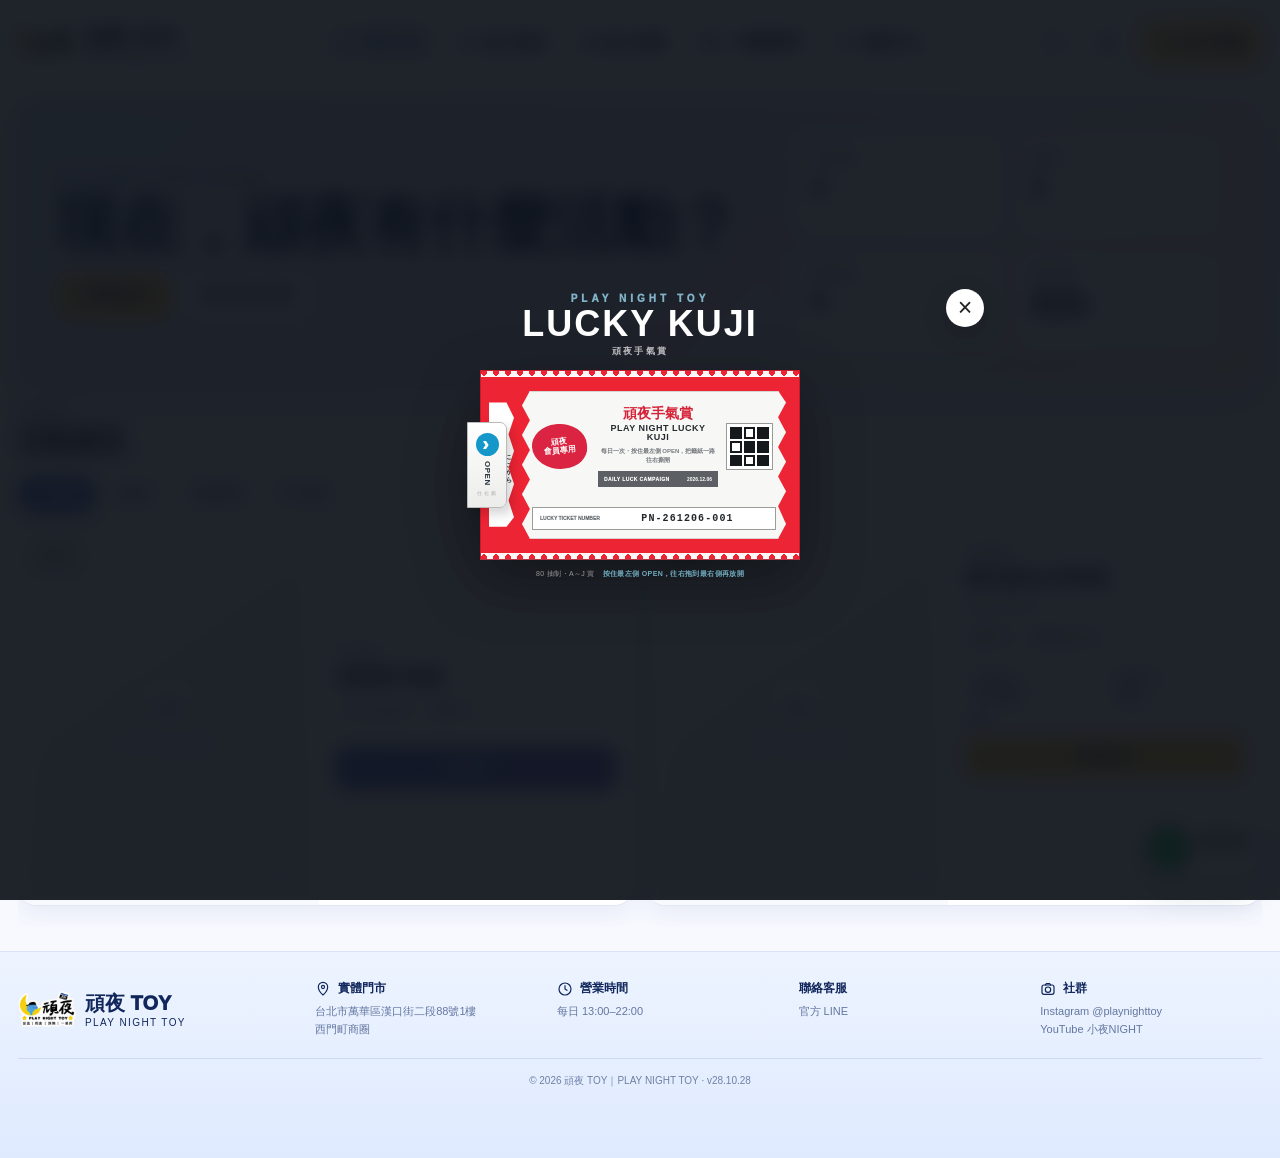
==== commit 55cadaf0: "deploy(mobile): cart layout fix v28.10.28" ====
--- a/activities.html
+++ b/activities.html
@@ -1 +1 @@
-<!doctype html><html lang="zh-Hant"><head><script id="wanye-cache-reset-v281013">(function(){try{if('serviceWorker'in navigator){navigator.serviceWorker.getRegistrations().then(function(rs){return Promise.all(rs.map(function(r){return r.unregister()}))}).catch(function(){})}if('caches'in window){caches.keys().then(function(keys){return Promise.all(keys.filter(function(k){return /^wanye-static-/.test(k)}).map(function(k){return caches.delete(k)}))}).catch(function(){})}}catch(e){}})();</script><meta charset="utf-8"><meta name="viewport" content="width=device-width,initial-scale=1,viewport-fit=cover"><meta name="theme-color" content="#f7faff"><title>頑夜 TOY｜活動專區</title><link rel="preload" href="./style.css?v=2890" as="style"><link rel="stylesheet" href="./style.css?v=2890"><link rel="stylesheet" href="./ui-v281027.css?v=281027"></head><body data-page="activities"><header class="site-header"><div class="container inner"><a class="brand" href="./index.html"><img src="./assets/logo.png" class="logo-box" alt="頑夜 TOY" width="48" height="48"><div><div class="name">頑夜 TOY</div><div class="sub">PLAY NIGHT TOY</div></div></a><nav class="nav"><a class="active" href="./activities.html"><svg class="ui-icon" aria-hidden="true"><use href="./assets/ui-icons.svg#event"></use></svg><span>最新活動</span></a><a href="./shop.html"><svg class="ui-icon" aria-hidden="true"><use href="./assets/ui-icons.svg#shop"></use></svg><span>線上商城</span></a><a href="./online.html"><svg class="ui-icon" aria-hidden="true"><use href="./assets/ui-icons.svg#draw"></use></svg><span>線上抽賞</span></a><a href="./kuji.html"><svg class="ui-icon" aria-hidden="true"><use href="./assets/ui-icons.svg#rate"></use></svg><span>一番賞配率</span></a><a href="./member.html"><svg class="ui-icon" aria-hidden="true"><use href="./assets/ui-icons.svg#user"></use></svg><span>會員中心</span></a></nav><div class="head-actions"><button class="icon-btn" data-open-search aria-label="搜尋"><svg class="ui-icon" aria-hidden="true"><use href="./assets/ui-icons.svg#search"></use></svg></button><button class="icon-btn" data-open-cart aria-label="購物車"><svg class="ui-icon" aria-hidden="true"><use href="./assets/ui-icons.svg#cart"></use></svg><span class="count-badge hidden" data-cart-count>0</span></button><a class="store-btn" href="./shop.html"><svg class="ui-icon" aria-hidden="true"><use href="./assets/ui-icons.svg#shop"></use></svg>進入商城</a></div></div></header><main><div class="container"><section class="page-hero"><div class="page-hero-inner"><div class="page-hero-copy"><div class="eyebrow">PLAY NIGHT EVENT CENTER</div><h1>現在，頑夜有什麼活動？</h1><div class="page-hero-actions"><button class="btn primary" data-event-filter="open">只看開放中</button><a class="btn soft" href="./member.html">查看我的活動</a></div></div><div class="page-stat-grid"><div class="page-stat"><small> 目前活動</small><strong id="eventCount">—</strong></div><div class="page-stat"><small>開放中</small><strong id="signupCount">—</strong></div><div class="page-stat"><small> 抽獎活動</small><strong id="raffleCount">—</strong></div><a class="page-stat" href="./member.html"><small> 我的活動</small><strong>查詢</strong></a></div></div></section><section class="section"><div class="section-head"><div><small>EVENTS</small><h2>活動資訊</h2></div></div><div class="event-filterbar"><button class="on" data-event-filter="all">全部活動</button><button data-event-filter="open">開放中</button><button data-event-filter="raffle">抽獎活動</button><button data-event-filter="store">門市活動</button></div><div id="eventGrid" class="activity-showcase"><article class="activity-card featured" data-activity-id="CONTENT-20261124205440-60EC90FF"><button class="activity-media activity-media-btn" type="button" data-image-zoom="https://i.ibb.co/XkpR5C2t/2027.png" data-image-title="頑夜新年福袋"><img loading="eager" decoding="async" src="https://i.ibb.co/XkpR5C2t/2027.png" alt="頑夜新年福袋"><span class="activity-status">開放中</span></button><div class="activity-body"><div class="activity-kicker">門市活動</div><h3>頑夜新年福袋</h3><div class="activity-info"><span>2026/11/24</span><span>頑夜 TOY</span></div><div class="activity-actions"><a class="activity-external-btn" href="https://myship.7-11.com.tw/general/detail/GM2611240143431" target="_blank" rel="noopener noreferrer">點我購買 <span>→</span></a></div></div></article><article class="activity-card" data-activity-id="CONTENT-33D92AE665C3"><button class="activity-media activity-media-btn" type="button" data-image-zoom="https://i.ibb.co/67nCHwmH/UX.png" data-image-title="週五鯊魚女武神盃"><img loading="lazy" decoding="async" src="https://i.ibb.co/67nCHwmH/UX.png" alt="週五鯊魚女武神盃"><span class="activity-status">報名中</span></button><div class="activity-body"><div class="activity-kicker">門市活動</div><h3>週五鯊魚女武神盃</h3><p>未滿8人將流局</p><div class="activity-info"><span>頑夜 TOY</span><span>報名費 NT$ 300</span></div><div class="activity-signup-stat"><div><span>目前報名</span><strong>2 / 20</strong></div><div><span>剩餘名額</span><strong>18</strong></div></div><div class="activity-signup-progress"><i style="width:10%"></i></div><div class="activity-actions"><button class="activity-signup-btn" type="button" data-activity-signup="CONTENT-33D92AE665C3">我要報名</button></div></div></article></div><script id="activitiesBootData" type="application/json">{"version":"28.10.12","generatedAt":"2026-11-24T21:32:00+08:00","items":[{"id":"CONTENT-20261124205440-60EC90FF","activityId":"CONTENT-20261124205440-60EC90FF","name":"頑夜新年福袋","title":"頑夜新年福袋","description":"","note":"","imageUrl":"https://i.ibb.co/XkpR5C2t/2027.png","type":"門市活動","location":"頑夜 TOY","status":"開放中","closed":false,"signupEnabled":false,"signupLimit":0,"signupCount":0,"registeredCount":0,"remainingSlots":0,"signupFee":0,"fee":0,"paymentMode":"free","signupDeadline":"","startAt":"2026-11-24","endAt":"2027-01-31","url":"https://myship.7-11.com.tw/general/detail/GM2611240143431","link":"https://myship.7-11.com.tw/general/detail/GM2611240143431","buttonText":"點我購買"},{"id":"CONTENT-33D92AE665C3","activityId":"CONTENT-33D92AE665C3","name":"週五鯊魚女武神盃","title":"週五鯊魚女武神盃","description":"未滿8人將流局","note":"未滿8人將流局","imageUrl":"https://i.ibb.co/67nCHwmH/UX.png","type":"門市活動","location":"頑夜 TOY","status":"開放中","closed":false,"signupEnabled":true,"signupLimit":20,"signupCount":2,"registeredCount":2,"remainingSlots":18,"signupFee":300,"fee":300,"paymentMode":"onsite","signupDeadline":"","startAt":"","endAt":"","buttonText":"我要報名"}],"counts":{"all":2,"open":2,"raffle":0,"totalSignups":2}}</script></section></div></main><footer class="footer"><div class="container"><div class="footer-grid"><div class="footer-brand"><img src="./assets/logo.png" class="logo-box" alt="" width="48" height="48"><div><div class="footer-title">頑夜 TOY</div><div class="footer-sub">PLAY NIGHT TOY</div></div></div><div class="footer-block"><h4><svg class="ui-icon" aria-hidden="true"><use href="./assets/ui-icons.svg#pin"></use></svg>實體門市</h4><p>台北市萬華區漢口街二段88號1樓<br>西門町商圈</p></div><div class="footer-block"><h4><svg class="ui-icon" aria-hidden="true"><use href="./assets/ui-icons.svg#clock"></use></svg>營業時間</h4><p>每日 13:00–22:00</p></div><div class="footer-block"><h4>聯絡客服</h4><p><a href="https://lin.ee/sUCSbJV" target="_blank">官方 LINE</a></p></div><div class="footer-block"><h4><svg class="ui-icon" aria-hidden="true"><use href="./assets/ui-icons.svg#camera"></use></svg>社群</h4><p>Instagram @playnighttoy<br>YouTube 小夜NIGHT</p></div></div><div class="copyright">© 2026 頑夜 TOY｜PLAY NIGHT TOY · v28.10.27</div></div></footer><nav class="bottom-nav"><a href="./index.html"><svg class="ui-icon" aria-hidden="true"><use href="./assets/ui-icons.svg#home"></use></svg>首頁</a><a href="./shop.html"><svg class="ui-icon" aria-hidden="true"><use href="./assets/ui-icons.svg#shop"></use></svg>商城</a><a href="./online.html"><svg class="ui-icon" aria-hidden="true"><use href="./assets/ui-icons.svg#draw"></use></svg>線上抽</a><a href="./kuji.html"><svg class="ui-icon" aria-hidden="true"><use href="./assets/ui-icons.svg#rate"></use></svg>配率</a><a href="./member.html"><svg class="ui-icon" aria-hidden="true"><use href="./assets/ui-icons.svg#user"></use></svg>我的</a></nav><script defer src="./config.js?v=2881"></script><script defer src="./gas-bridge.js?v=2890"></script><script defer src="./app-v281027.js?v=281027"></script></body></html>+<!doctype html><html lang="zh-Hant"><head><script id="wanye-cache-reset-v281013">(function(){try{if('serviceWorker'in navigator){navigator.serviceWorker.getRegistrations().then(function(rs){return Promise.all(rs.map(function(r){return r.unregister()}))}).catch(function(){})}if('caches'in window){caches.keys().then(function(keys){return Promise.all(keys.filter(function(k){return /^wanye-static-/.test(k)}).map(function(k){return caches.delete(k)}))}).catch(function(){})}}catch(e){}})();</script><meta charset="utf-8"><meta name="viewport" content="width=device-width,initial-scale=1,viewport-fit=cover"><meta name="theme-color" content="#f7faff"><title>頑夜 TOY｜活動專區</title><link rel="preload" href="./style.css?v=2890" as="style"><link rel="stylesheet" href="./style.css?v=2890"><link rel="stylesheet" href="./ui-v281028.css?v=281028"></head><body data-page="activities"><header class="site-header"><div class="container inner"><a class="brand" href="./index.html"><img src="./assets/logo.png" class="logo-box" alt="頑夜 TOY" width="48" height="48"><div><div class="name">頑夜 TOY</div><div class="sub">PLAY NIGHT TOY</div></div></a><nav class="nav"><a class="active" href="./activities.html"><svg class="ui-icon" aria-hidden="true"><use href="./assets/ui-icons.svg#event"></use></svg><span>最新活動</span></a><a href="./shop.html"><svg class="ui-icon" aria-hidden="true"><use href="./assets/ui-icons.svg#shop"></use></svg><span>線上商城</span></a><a href="./online.html"><svg class="ui-icon" aria-hidden="true"><use href="./assets/ui-icons.svg#draw"></use></svg><span>線上抽賞</span></a><a href="./kuji.html"><svg class="ui-icon" aria-hidden="true"><use href="./assets/ui-icons.svg#rate"></use></svg><span>一番賞配率</span></a><a href="./member.html"><svg class="ui-icon" aria-hidden="true"><use href="./assets/ui-icons.svg#user"></use></svg><span>會員中心</span></a></nav><div class="head-actions"><button class="icon-btn" data-open-search aria-label="搜尋"><svg class="ui-icon" aria-hidden="true"><use href="./assets/ui-icons.svg#search"></use></svg></button><button class="icon-btn" data-open-cart aria-label="購物車"><svg class="ui-icon" aria-hidden="true"><use href="./assets/ui-icons.svg#cart"></use></svg><span class="count-badge hidden" data-cart-count>0</span></button><a class="store-btn" href="./shop.html"><svg class="ui-icon" aria-hidden="true"><use href="./assets/ui-icons.svg#shop"></use></svg>進入商城</a></div></div></header><main><div class="container"><section class="page-hero"><div class="page-hero-inner"><div class="page-hero-copy"><div class="eyebrow">PLAY NIGHT EVENT CENTER</div><h1>現在，頑夜有什麼活動？</h1><div class="page-hero-actions"><button class="btn primary" data-event-filter="open">只看開放中</button><a class="btn soft" href="./member.html">查看我的活動</a></div></div><div class="page-stat-grid"><div class="page-stat"><small> 目前活動</small><strong id="eventCount">—</strong></div><div class="page-stat"><small>開放中</small><strong id="signupCount">—</strong></div><div class="page-stat"><small> 抽獎活動</small><strong id="raffleCount">—</strong></div><a class="page-stat" href="./member.html"><small> 我的活動</small><strong>查詢</strong></a></div></div></section><section class="section"><div class="section-head"><div><small>EVENTS</small><h2>活動資訊</h2></div></div><div class="event-filterbar"><button class="on" data-event-filter="all">全部活動</button><button data-event-filter="open">開放中</button><button data-event-filter="raffle">抽獎活動</button><button data-event-filter="store">門市活動</button></div><div id="eventGrid" class="activity-showcase"><article class="activity-card featured" data-activity-id="CONTENT-20261124205440-60EC90FF"><button class="activity-media activity-media-btn" type="button" data-image-zoom="https://i.ibb.co/XkpR5C2t/2027.png" data-image-title="頑夜新年福袋"><img loading="eager" decoding="async" src="https://i.ibb.co/XkpR5C2t/2027.png" alt="頑夜新年福袋"><span class="activity-status">開放中</span></button><div class="activity-body"><div class="activity-kicker">門市活動</div><h3>頑夜新年福袋</h3><div class="activity-info"><span>2026/11/24</span><span>頑夜 TOY</span></div><div class="activity-actions"><a class="activity-external-btn" href="https://myship.7-11.com.tw/general/detail/GM2611240143431" target="_blank" rel="noopener noreferrer">點我購買 <span>→</span></a></div></div></article><article class="activity-card" data-activity-id="CONTENT-33D92AE665C3"><button class="activity-media activity-media-btn" type="button" data-image-zoom="https://i.ibb.co/67nCHwmH/UX.png" data-image-title="週五鯊魚女武神盃"><img loading="lazy" decoding="async" src="https://i.ibb.co/67nCHwmH/UX.png" alt="週五鯊魚女武神盃"><span class="activity-status">報名中</span></button><div class="activity-body"><div class="activity-kicker">門市活動</div><h3>週五鯊魚女武神盃</h3><p>未滿8人將流局</p><div class="activity-info"><span>頑夜 TOY</span><span>報名費 NT$ 300</span></div><div class="activity-signup-stat"><div><span>目前報名</span><strong>2 / 20</strong></div><div><span>剩餘名額</span><strong>18</strong></div></div><div class="activity-signup-progress"><i style="width:10%"></i></div><div class="activity-actions"><button class="activity-signup-btn" type="button" data-activity-signup="CONTENT-33D92AE665C3">我要報名</button></div></div></article></div><script id="activitiesBootData" type="application/json">{"version":"28.10.12","generatedAt":"2026-11-24T21:32:00+08:00","items":[{"id":"CONTENT-20261124205440-60EC90FF","activityId":"CONTENT-20261124205440-60EC90FF","name":"頑夜新年福袋","title":"頑夜新年福袋","description":"","note":"","imageUrl":"https://i.ibb.co/XkpR5C2t/2027.png","type":"門市活動","location":"頑夜 TOY","status":"開放中","closed":false,"signupEnabled":false,"signupLimit":0,"signupCount":0,"registeredCount":0,"remainingSlots":0,"signupFee":0,"fee":0,"paymentMode":"free","signupDeadline":"","startAt":"2026-11-24","endAt":"2027-01-31","url":"https://myship.7-11.com.tw/general/detail/GM2611240143431","link":"https://myship.7-11.com.tw/general/detail/GM2611240143431","buttonText":"點我購買"},{"id":"CONTENT-33D92AE665C3","activityId":"CONTENT-33D92AE665C3","name":"週五鯊魚女武神盃","title":"週五鯊魚女武神盃","description":"未滿8人將流局","note":"未滿8人將流局","imageUrl":"https://i.ibb.co/67nCHwmH/UX.png","type":"門市活動","location":"頑夜 TOY","status":"開放中","closed":false,"signupEnabled":true,"signupLimit":20,"signupCount":2,"registeredCount":2,"remainingSlots":18,"signupFee":300,"fee":300,"paymentMode":"onsite","signupDeadline":"","startAt":"","endAt":"","buttonText":"我要報名"}],"counts":{"all":2,"open":2,"raffle":0,"totalSignups":2}}</script></section></div></main><footer class="footer"><div class="container"><div class="footer-grid"><div class="footer-brand"><img src="./assets/logo.png" class="logo-box" alt="" width="48" height="48"><div><div class="footer-title">頑夜 TOY</div><div class="footer-sub">PLAY NIGHT TOY</div></div></div><div class="footer-block"><h4><svg class="ui-icon" aria-hidden="true"><use href="./assets/ui-icons.svg#pin"></use></svg>實體門市</h4><p>台北市萬華區漢口街二段88號1樓<br>西門町商圈</p></div><div class="footer-block"><h4><svg class="ui-icon" aria-hidden="true"><use href="./assets/ui-icons.svg#clock"></use></svg>營業時間</h4><p>每日 13:00–22:00</p></div><div class="footer-block"><h4>聯絡客服</h4><p><a href="https://lin.ee/sUCSbJV" target="_blank">官方 LINE</a></p></div><div class="footer-block"><h4><svg class="ui-icon" aria-hidden="true"><use href="./assets/ui-icons.svg#camera"></use></svg>社群</h4><p>Instagram @playnighttoy<br>YouTube 小夜NIGHT</p></div></div><div class="copyright">© 2026 頑夜 TOY｜PLAY NIGHT TOY · v28.10.28</div></div></footer><nav class="bottom-nav"><a href="./index.html"><svg class="ui-icon" aria-hidden="true"><use href="./assets/ui-icons.svg#home"></use></svg>首頁</a><a href="./shop.html"><svg class="ui-icon" aria-hidden="true"><use href="./assets/ui-icons.svg#shop"></use></svg>商城</a><a href="./online.html"><svg class="ui-icon" aria-hidden="true"><use href="./assets/ui-icons.svg#draw"></use></svg>線上抽</a><a href="./kuji.html"><svg class="ui-icon" aria-hidden="true"><use href="./assets/ui-icons.svg#rate"></use></svg>配率</a><a href="./member.html"><svg class="ui-icon" aria-hidden="true"><use href="./assets/ui-icons.svg#user"></use></svg>我的</a></nav><script defer src="./config.js?v=2881"></script><script defer src="./gas-bridge.js?v=2890"></script><script defer src="./app-v281028.js?v=281028"></script></body></html>
--- a/ui-v281028.css
+++ b/ui-v281028.css
@@ -0,0 +1,5618 @@
+/* 頑夜 TOY v28.5｜全站效能＋活動／線上抽新版型 */
+html{scroll-behavior:auto}body{background:#f7f9ff}.site-header{backdrop-filter:none;background:rgba(255,255,255,.98)}
+main .section{content-visibility:auto;contain-intrinsic-size:700px}.product-card,.activity-card,.draw-card,.proxy-card{contain:layout paint style}
+.product-media,.activity-media,.draw-card-media,.proxy-media,.pick-card .thumb,.kuji-card .cover,.event-cover{background:#f5f7fc;display:flex;align-items:center;justify-content:center;overflow:hidden}
+.product-media img,.activity-media img,.draw-card-media img,.proxy-media img,.pick-card .thumb img,.kuji-card .cover img,.event-cover img,.cart-thumb img,.hero-figure img{width:100%;height:100%;object-fit:contain;object-position:center center}
+.product-card{transform:none!important}.product-card:hover{transform:none!important;box-shadow:0 10px 26px rgba(49,73,132,.12)}
+.product-media{aspect-ratio:1/1;height:auto;padding:10px}.product-media img{max-width:100%;max-height:100%}.product-body{min-height:116px}
+
+/* page hero */
+.page-hero{margin-top:16px;border-radius:26px;overflow:hidden;position:relative;background:linear-gradient(135deg,#d8e9ff 0%,#e7e6ff 55%,#fff3d8 100%);box-shadow:0 12px 30px rgba(49,73,132,.10)}
+.page-hero-inner{display:grid;grid-template-columns:minmax(0,1.25fr) minmax(360px,.75fr);gap:24px;align-items:center;padding:34px 38px;min-height:280px}
+.page-hero-copy .eyebrow{margin:0 0 8px}.page-hero-copy h1{font-size:clamp(42px,5vw,68px);line-height:.98;letter-spacing:-2px;margin:0 0 14px}.page-hero-copy p{font-size:16px;line-height:1.7;color:#526b9e;font-weight:800;max-width:680px;margin:0}.page-hero-actions{display:flex;gap:10px;flex-wrap:wrap;margin-top:18px}
+.page-stat-grid{display:grid;grid-template-columns:1fr 1fr;gap:11px}.page-stat{background:rgba(255,255,255,.92);border:1px solid rgba(255,255,255,.95);border-radius:18px;padding:15px;min-height:104px;box-shadow:0 8px 20px rgba(48,73,132,.08)}.page-stat small{display:block;color:#7485aa;font-size:11px;font-weight:900}.page-stat strong{display:block;font-size:28px;margin:5px 0;color:#213e7f}.page-stat span{font-size:11px;color:#7b89a9;font-weight:800}
+
+/* activities */
+.event-filterbar{display:flex;gap:8px;flex-wrap:wrap;margin:0 0 16px}.event-filterbar button{border:1px solid #dbe4f4;background:#fff;color:#50699e;border-radius:999px;padding:9px 14px;font-size:12px;font-weight:900;cursor:pointer}.event-filterbar button.on{background:#4e72d5;color:#fff;border-color:#4e72d5}
+.activity-showcase{display:grid;grid-template-columns:repeat(3,minmax(0,1fr));gap:16px}.activity-card{background:#fff;border:1px solid #e0e7f4;border-radius:22px;overflow:hidden;box-shadow:0 8px 24px rgba(52,76,137,.08)}.activity-card.featured{grid-column:span 2;display:grid;grid-template-columns:1.18fr 1fr}.activity-media{aspect-ratio:16/10;position:relative;padding:12px}.activity-card.featured .activity-media{aspect-ratio:auto;min-height:330px}.activity-status{position:absolute;top:12px;left:12px;border-radius:999px;padding:6px 10px;background:#e9f8ef;color:#23804c;font-size:10px;font-weight:950;box-shadow:0 4px 12px rgba(0,0,0,.08)}.activity-status.closed{background:#f2eff2;color:#8a6d7b}.activity-body{padding:16px}.activity-card.featured .activity-body{display:flex;flex-direction:column;justify-content:center;padding:26px}.activity-kicker{font-size:10px;letter-spacing:1.2px;color:#7187bd;font-weight:950;text-transform:uppercase}.activity-body h3{font-size:19px;line-height:1.35;margin:5px 0 8px}.activity-card.featured h3{font-size:28px}.activity-body p{font-size:12px;color:#7181a3;line-height:1.65;margin:0 0 12px;display:-webkit-box;-webkit-line-clamp:3;-webkit-box-orient:vertical;overflow:hidden}.activity-info{display:flex;gap:8px;flex-wrap:wrap;margin-bottom:13px}.activity-info span{font-size:10px;background:#f2f6fd;color:#657aa7;border-radius:9px;padding:6px 8px;font-weight:850}.activity-cta,.draw-cta{display:inline-flex;align-items:center;justify-content:center;border-radius:12px;background:#edf3ff;color:#3659a6;min-height:38px;padding:8px 12px;font-size:11px;font-weight:950}.activity-card.featured .activity-cta{background:linear-gradient(135deg,#ffe27c,#ffd05d);color:#284477;align-self:flex-start}
+.activity-note{margin-top:18px;border:1px solid #dfe7f5;background:linear-gradient(135deg,#eef5ff,#f8f6ff);border-radius:20px;padding:18px;display:flex;justify-content:space-between;gap:18px;align-items:center}.activity-note b{font-size:16px}.activity-note p{font-size:12px;color:#7585a5;margin:4px 0 0}
+
+/* online draw */
+.draw-section-head{display:flex;justify-content:space-between;gap:18px;align-items:end;margin-bottom:15px}.draw-section-head .tag{font-size:10px;font-weight:950;letter-spacing:1.2px;color:#7188bd}.draw-section-head h2{font-size:28px;margin:3px 0}.draw-section-head p{font-size:12px;color:#7787a8;margin:0}.draw-grid{display:grid;grid-template-columns:repeat(3,minmax(0,1fr));gap:16px}.draw-card{background:#fff;border:1px solid #dfe6f3;border-radius:22px;overflow:hidden;box-shadow:0 8px 24px rgba(52,76,137,.08)}.draw-card-media{aspect-ratio:4/3;position:relative;padding:12px}.draw-status{position:absolute;left:12px;top:12px;background:#e9f8ef;color:#278254;border-radius:999px;padding:6px 10px;font-size:10px;font-weight:950}.draw-status.closed{background:#f1eef1;color:#8b6d7b}.draw-card-body{padding:15px}.draw-kicker{font-size:9px;letter-spacing:1.2px;font-weight:950;color:#7488b9}.draw-card h3{font-size:17px;line-height:1.35;margin:5px 0 10px}.draw-price{font-size:20px;font-weight:1000;color:#6847a6;margin-bottom:10px}.draw-price small{font-size:10px;color:#8792ac}.draw-metrics{display:grid;grid-template-columns:repeat(3,1fr);gap:7px}.draw-metrics>div{background:#f7f9fd;border-radius:12px;padding:9px;text-align:center}.draw-metrics small{display:block;color:#8290ae;font-size:9px;font-weight:850}.draw-metrics strong{display:inline-block;font-size:19px;color:#263f7b;margin:2px}.draw-metrics span{font-size:9px;color:#7b89aa}.draw-progress{height:8px;border-radius:999px;background:#ecf1fa;overflow:hidden;margin:12px 0}.draw-progress i{display:block;height:100%;background:linear-gradient(90deg,#5d82e5,#a089e8);border-radius:inherit}.draw-card .draw-cta{width:100%;background:#f0f4ff}.draw-panel{background:linear-gradient(135deg,#f0eeff,#f8f7ff);border-radius:24px;padding:20px;margin:12px 0 22px}
+.proxy-grid{display:grid;grid-template-columns:repeat(3,minmax(0,1fr));gap:16px}.proxy-card{background:#fff;border:1px solid #e0e6f2;border-radius:22px;overflow:hidden;box-shadow:0 8px 24px rgba(52,76,137,.08)}.proxy-media{aspect-ratio:4/3;position:relative;padding:12px}.proxy-badge{position:absolute;left:12px;top:12px;background:#fff2c7;color:#8a6713;border-radius:999px;padding:6px 10px;font-size:9px;font-weight:950}.proxy-body{padding:15px}.proxy-top{display:flex;justify-content:space-between;gap:8px;align-items:center}.proxy-top .activity-status{position:static}.proxy-date{font-size:10px;color:#7d89a6;font-weight:850}.proxy-body h3{font-size:17px;line-height:1.4;margin:10px 0}.proxy-stats{display:flex;justify-content:space-between;gap:8px;font-size:11px;color:#6f7fa2}.proxy-stats b,.proxy-stats strong{color:#304f98}.online-guide{display:grid;grid-template-columns:repeat(3,1fr);gap:10px;margin:14px 0 0}.online-guide div{background:#fff;border:1px solid #e1e7f3;border-radius:15px;padding:13px}.online-guide b{display:block;font-size:12px}.online-guide span{font-size:10px;color:#7887a8;line-height:1.55}
+
+/* performance */
+.loading-box{min-height:130px;display:flex;align-items:center;justify-content:center}.quick-links,.hero-stat-grid,.page-stat-grid,.tabs,.chip-row{will-change:auto}.bottom-nav{transform:translateZ(0)}
+@media(prefers-reduced-motion:reduce){*,*:before,*:after{scroll-behavior:auto!important;transition:none!important;animation:none!important}}
+@media(max-width:900px){.page-hero-inner{grid-template-columns:1fr;padding:24px 20px}.activity-showcase,.draw-grid,.proxy-grid{grid-template-columns:repeat(2,minmax(0,1fr))}.activity-card.featured{grid-column:1/-1}.online-guide{grid-template-columns:1fr 1fr}.activity-card.featured{display:block}.activity-card.featured .activity-media{min-height:240px}}
+@media(max-width:620px){body{background:#fff}.site-header{backdrop-filter:none}.page-hero{border-radius:18px;margin-top:10px}.page-hero-inner{padding:22px 16px;min-height:auto}.page-hero-copy h1{font-size:38px}.page-hero-copy p{font-size:13px}.page-stat-grid{gap:8px}.page-stat{min-height:88px;padding:11px}.page-stat strong{font-size:22px}.activity-showcase,.draw-grid,.proxy-grid{grid-template-columns:1fr}.activity-card.featured{grid-column:auto}.activity-card.featured .activity-media{min-height:0;aspect-ratio:16/10}.activity-card.featured h3{font-size:21px}.activity-card.featured .activity-body{padding:16px}.draw-panel{margin-left:-11px;margin-right:-11px;border-radius:18px;padding:14px}.online-guide{grid-template-columns:1fr}.activity-note{align-items:flex-start;flex-direction:column}.product-media{padding:8px}.product-card{box-shadow:0 4px 14px rgba(52,76,137,.07)}.draw-card,.activity-card,.proxy-card{box-shadow:0 4px 14px rgba(52,76,137,.07)}}
+/* v28.5｜商城圖片／購物車／會員 */
+.product-open{display:block;width:100%;padding:0;border:0;background:transparent;color:inherit;text-align:left;cursor:pointer}
+.product-card-actions{padding:0 12px 13px}.card-cart-btn{width:100%;min-height:42px;border:0;border-radius:12px;background:linear-gradient(135deg,#ffd95f,#ffc94f);color:#263f72;font-weight:1000;cursor:pointer}.card-cart-btn:hover{filter:brightness(.98)}
+.product-media{background:#fff!important;padding:14px!important}.product-media img{display:block;width:100%!important;height:100%!important;max-width:100%;max-height:100%;object-fit:contain!important;object-position:center!important}
+.product-card .price{margin-top:9px}.product-card.is-closed .card-cart-btn{opacity:.45}
+.modal-open{overflow:hidden}.product-modal{position:fixed;z-index:110;inset:50% auto auto 50%;transform:translate(-50%,-50%);width:min(980px,calc(100% - 28px));max-height:min(88vh,820px);overflow:auto;background:#fff;border-radius:24px;box-shadow:0 30px 100px rgba(24,42,88,.28)}
+.product-modal-shell{position:relative;display:grid;grid-template-columns:minmax(0,1.2fr) minmax(320px,.8fr);gap:28px;padding:24px}.product-modal-close{position:absolute;right:14px;top:14px;z-index:3;width:42px;height:42px;border:0;border-radius:50%;background:rgba(255,255,255,.95);box-shadow:0 5px 18px rgba(25,45,90,.15);font-size:28px;line-height:1;cursor:pointer}
+.product-modal-gallery{min-width:0}.product-modal-main{aspect-ratio:1/1;border-radius:20px;background:#f7f9fd;display:flex;align-items:center;justify-content:center;padding:18px;overflow:hidden}.product-modal-main img{display:block;width:100%;height:100%;object-fit:contain;object-position:center}.product-thumbs{display:flex;gap:8px;overflow:auto;padding:10px 2px 2px}.product-thumbs button{flex:0 0 72px;width:72px;height:72px;border:2px solid transparent;border-radius:12px;background:#f7f9fd;padding:5px;cursor:pointer}.product-thumbs button.on{border-color:#5b7ee0;background:#fff}.product-thumbs img{width:100%;height:100%;object-fit:contain}
+.product-modal-info{display:flex;flex-direction:column;justify-content:center;padding:18px 6px}.product-modal-type{font-size:11px;font-weight:900;color:#7183ad}.product-modal-info h2{font-size:26px;line-height:1.35;margin:8px 0 12px}.product-modal-price{font-size:30px;font-weight:1000;color:#6847a6}.product-modal-date{margin-top:8px;font-size:12px;color:#7483a5}.product-modal-actions{display:grid;gap:10px;margin-top:22px}.modal-cart-btn,.modal-fav-btn{min-height:52px;border:0;border-radius:15px;font-weight:1000;cursor:pointer}.modal-cart-btn{background:linear-gradient(135deg,#ffd95f,#ffc44a);color:#263f72;font-size:16px}.modal-cart-btn.disabled{background:#edf0f5;color:#9aa4b7}.modal-fav-btn{background:#eff4ff;color:#3b5aa2}.modal-fav-btn.on{background:#fff0f5;color:#c2537a}
+.cart-shop-btn{width:100%}.cart-thumb{border:0;padding:0;cursor:pointer;background:#f6f8fd}.cart-thumb img{object-fit:contain!important}.drawer-head h3{font-size:20px}
+.customer-service-fab{position:fixed;right:18px;bottom:22px;z-index:70;display:flex;align-items:center;gap:10px;background:#fff;border:1px solid #dfe8e4;border-radius:999px;padding:8px 13px 8px 8px;box-shadow:0 12px 34px rgba(23,56,42,.18)}.line-service-mark{width:42px;height:42px;border-radius:50%;display:flex;align-items:center;justify-content:center;background:#06c755;color:#fff;font-size:10px;font-weight:1000;letter-spacing:-.3px}.line-service-text{display:flex;flex-direction:column;line-height:1.15}.line-service-text b{font-size:12px;color:#243b36}.line-service-text small{font-size:9px;color:#7a8e87;margin-top:3px}
+.member-auth-shell{max-width:520px;margin:28px auto;background:#fff;border:1px solid #e0e7f5;border-radius:22px;padding:18px;box-shadow:0 12px 32px rgba(51,75,135,.09)}.member-auth-tabs{display:grid;grid-template-columns:1fr 1fr;background:#f3f6fb;border-radius:13px;padding:4px;margin-bottom:18px}.member-auth-tabs button{border:0;border-radius:10px;background:transparent;padding:11px;font-weight:950;color:#68799e;cursor:pointer}.member-auth-tabs button.on{background:#fff;color:#314f94;box-shadow:0 4px 14px rgba(41,66,123,.10)}.member-auth-panel{display:grid;gap:12px}.member-auth-panel .field label{font-size:11px;color:#60739f}.member-auth-panel input{width:100%;border:1px solid #dbe4f3;border-radius:13px;padding:12px 13px;outline:none}.remember-line{font-size:11px;color:#64779d;display:flex;align-items:center;gap:6px}.member-primary-btn{width:100%;min-height:48px;border:0;border-radius:14px;background:linear-gradient(135deg,#ffd95f,#ffc44a);color:#263f72;font-weight:1000;cursor:pointer}
+.member-recommend-section{margin:14px 0 18px}.member-recommend-head{display:flex;align-items:center;justify-content:space-between;margin-bottom:10px}.member-recommend-head h3{margin:0;font-size:18px}.member-recommend-head span{font-size:10px;color:#8190af}.member-recommend-grid{display:grid;grid-template-columns:repeat(4,minmax(0,1fr));gap:10px}.member-recommend-card{border:1px solid #e1e8f4;border-radius:15px;background:#fff;overflow:hidden}.member-recommend-card button{display:block;width:100%;border:0;background:transparent;padding:8px;text-align:left;cursor:pointer}.member-recommend-img{aspect-ratio:1/1;border-radius:10px;background:#f7f9fd;display:flex;align-items:center;justify-content:center;overflow:hidden}.member-recommend-img img{width:100%;height:100%;object-fit:contain}.member-recommend-card b{display:-webkit-box;-webkit-box-orient:vertical;-webkit-line-clamp:2;overflow:hidden;font-size:11px;line-height:1.4;margin-top:7px;min-height:31px}.member-recommend-card strong{display:block;font-size:13px;color:#6847a6;margin-top:5px}.record-money{font-size:10px;color:#6176a1;margin-top:6px}
+@media(max-width:820px){.customer-service-fab{right:12px;bottom:76px;padding:7px}.line-service-text{display:none}.line-service-mark{width:46px;height:46px}.product-modal{width:calc(100% - 16px);max-height:90vh;border-radius:20px}.product-modal-shell{grid-template-columns:1fr;gap:12px;padding:14px}.product-modal-info{padding:6px 4px 10px}.product-modal-info h2{font-size:20px}.product-modal-price{font-size:25px}.product-modal-main{aspect-ratio:1/1;padding:10px}.member-recommend-grid{grid-template-columns:repeat(2,minmax(0,1fr))}.product-card-actions{padding:0 9px 10px}.card-cart-btn{min-height:40px;font-size:12px}}
+
+/* v28.5｜乾淨圖示、圖片 fallback、全站讀取畫面 */
+[hidden]{display:none!important}.media-placeholder[hidden],.product-fallback[hidden]{display:none!important}
+.media-placeholder{width:100%;height:100%;min-height:90px;display:flex;flex-direction:column;align-items:center;justify-content:center;gap:7px;background:linear-gradient(145deg,#f7f9fe,#eef3fb);color:#7890bd}
+.media-placeholder-mark{width:46px;height:46px;border-radius:14px;display:flex;align-items:center;justify-content:center;background:#fff;border:1px solid #dfe7f5;box-shadow:0 6px 18px rgba(51,76,136,.08);font-size:13px;font-weight:1000;letter-spacing:.6px;color:#4c69ad}
+.media-placeholder small{font-size:8px;font-weight:900;letter-spacing:1.4px;color:#93a0bb}
+.ui-icon{width:18px;height:18px;display:inline-block;vertical-align:-3px;fill:none;stroke:currentColor;stroke-width:1.8;stroke-linecap:round;stroke-linejoin:round;flex:0 0 auto}
+.nav .ui-icon{width:18px;height:18px}.icon-btn .ui-icon{width:21px;height:21px}.store-btn .ui-icon{width:17px;height:17px;margin-right:5px}.quick-ico{display:inline-flex!important;align-items:center;justify-content:center;width:30px;height:30px;border-radius:10px;background:#f0f4fc}.quick-ico .ui-icon{width:18px;height:18px}.bottom-nav .ui-icon{width:20px;height:20px;display:block;margin:0 auto 3px}.footer-block h4{display:flex;align-items:center;gap:7px}.footer-block h4 .ui-icon{width:16px;height:16px}.panel-brand-mark{width:62px;height:62px;object-fit:contain;opacity:.9}
+.page-loader{position:fixed;inset:0;z-index:220;display:flex;align-items:center;justify-content:center;background:rgba(247,249,255,.94);backdrop-filter:blur(10px)}
+.page-loader-card{width:min(330px,calc(100% - 36px));min-height:245px;border:1px solid #e3e9f5;background:rgba(255,255,255,.97);border-radius:26px;box-shadow:0 24px 70px rgba(38,59,111,.16);display:flex;flex-direction:column;align-items:center;justify-content:center;padding:28px;text-align:center}
+.page-loader-card img{width:72px;height:72px;object-fit:contain;margin-bottom:13px}.page-loader-card strong{font-size:17px;color:#263f79;margin-top:12px}.page-loader-card span{font-size:11px;color:#7b8baa;margin-top:5px}
+.page-loader-spinner{width:36px;height:36px;border-radius:50%;border:3px solid #e7ecf6;border-top-color:#5f7ed3;animation:wanye-spin .9s linear infinite}@keyframes wanye-spin{to{transform:rotate(360deg)}}
+.loading-box{min-height:170px;border:0!important;background:linear-gradient(90deg,#f7f9fd 20%,#eef3fb 38%,#f7f9fd 56%);background-size:220% 100%;animation:wanye-shimmer 1.2s ease-in-out infinite;color:#7183aa}@keyframes wanye-shimmer{to{background-position:-220% 0}}
+.product-media,.pick-card .thumb,.hero-figure,.cart-thumb,.member-recommend-img{isolation:isolate}.product-media>img,.pick-card .thumb>img,.hero-figure>img,.cart-thumb>img,.member-recommend-img>img{position:relative;z-index:2}
+.pick-card.pick-open{border:1px solid #e0e7f4;background:#fff;color:inherit;text-align:left;cursor:pointer;width:100%;font:inherit}
+@media(max-width:820px){.page-loader{backdrop-filter:none}.page-loader-card{min-height:220px}.nav .ui-icon{width:17px;height:17px}.quick-ico{width:28px;height:28px}}
+
+/* v28.7｜首頁區塊留白優化 */
+.home-clean-panel .side-panel,.two-col .side-panel{min-height:164px;justify-content:center;gap:14px;padding:24px 22px}
+.two-col{grid-template-columns:230px minmax(0,1fr);align-items:stretch}
+.side-panel h3{margin:0 0 16px;line-height:1.25}
+@media(max-width:900px){.two-col{grid-template-columns:1fr}.two-col .side-panel{min-height:auto;padding:18px 20px}.side-panel h3{margin-bottom:12px}}
+
+/* v28.7｜站內線上抽賞 */
+.draw-cta{border:0;cursor:pointer;font:inherit}
+.online-modal-shell{position:relative;padding:24px;max-width:1040px}
+.online-modal-head{display:grid;grid-template-columns:minmax(280px,.85fr) minmax(0,1.15fr);gap:24px;align-items:center}
+.online-modal-cover{aspect-ratio:4/3;border-radius:20px;background:#f6f8fd;display:flex;align-items:center;justify-content:center;padding:14px;overflow:hidden}
+.online-modal-cover img{width:100%;height:100%;object-fit:contain}
+.online-modal-summary h2{font-size:26px;line-height:1.35;margin:7px 0 10px}.online-modal-summary p{font-size:12px;color:#6d7fa4;line-height:1.7}
+.online-modal-price{font-size:27px;font-weight:1000;color:#6548a2}.online-modal-price small{font-size:11px;color:#8a96af}
+.online-modal-stats{display:grid;grid-template-columns:repeat(3,1fr);gap:8px;margin:14px 0}.online-modal-stats span{background:#f4f7fc;border-radius:12px;padding:10px;text-align:center;font-size:10px;color:#7584a4}.online-modal-stats b{display:block;font-size:20px;color:#294685}
+.online-notice{border:1px solid #eadb9e;background:#fff9df;color:#7b641d;border-radius:13px;padding:10px 12px;font-size:11px;font-weight:850;line-height:1.5}
+.online-modal-prizes,.online-order-box{margin-top:22px}.online-modal-subhead{display:flex;align-items:center;justify-content:space-between;gap:12px;margin-bottom:10px}.online-modal-subhead b{font-size:17px}.online-modal-subhead span{font-size:10px;color:#8190ad}
+.online-prize-grid{display:grid;grid-template-columns:repeat(3,minmax(0,1fr));gap:9px}.online-prize{display:grid;grid-template-columns:78px minmax(0,1fr);gap:9px;align-items:center;border:1px solid #e1e8f4;background:#fff;border-radius:15px;padding:8px}.online-prize.last{background:#fffaf0;border-color:#f0dfb1}.online-prize-img{width:78px;height:78px;border-radius:10px;background:#f5f7fc;display:flex;align-items:center;justify-content:center;overflow:hidden}.online-prize-img img{width:100%;height:100%;object-fit:contain}.online-prize b,.online-prize span,.online-prize small{display:block}.online-prize b{font-size:11px;color:#4d68aa}.online-prize span{font-size:11px;font-weight:900;line-height:1.35;margin:3px 0}.online-prize small{font-size:9px;color:#8794ad}
+.online-order-box{border:1px solid #dce5f5;border-radius:20px;background:linear-gradient(145deg,#f8faff,#f2f6ff);padding:18px}.online-order-box.blocked{display:flex;flex-direction:column;gap:5px}.online-order-box.blocked span{font-size:11px;color:#7483a3}.online-order-top{display:flex;justify-content:space-between;gap:12px;align-items:end}.online-order-top label{font-size:10px;color:#7181a4;font-weight:900}.online-order-top select{display:block;margin-top:5px;border:1px solid #d8e2f3;background:#fff;border-radius:11px;padding:9px 12px;font-weight:900}.online-order-total{font-size:11px;color:#6d7c9c}.online-order-total strong{display:block;font-size:20px;color:#62459e}
+.online-ticket-wrap{margin-top:16px}.online-ticket-grid{display:grid;grid-template-columns:repeat(10,minmax(0,1fr));gap:5px;max-height:250px;overflow:auto;padding:2px}.online-ticket{aspect-ratio:1/1;border:1px solid #dce4f2;background:#fff;border-radius:8px;font-size:10px;font-weight:900;color:#4e6598;cursor:pointer}.online-ticket:hover{border-color:#7895df}.online-ticket.selected{background:#5679d8;color:#fff;border-color:#5679d8}.online-ticket.used{background:#edf0f5;color:#b0b8c7;text-decoration:line-through;cursor:not-allowed}
+.online-order-fields{display:grid;grid-template-columns:1fr 1fr;gap:8px;margin-top:15px}.online-order-fields input{width:100%;border:1px solid #d9e2f2;background:#fff;border-radius:12px;padding:11px 12px;outline:none}.online-submit-btn{width:100%;min-height:48px;border:0;border-radius:14px;margin-top:10px;background:linear-gradient(135deg,#ffd95f,#ffc34a);color:#263f72;font-weight:1000;cursor:pointer}.online-submit-btn:disabled{opacity:.55}
+.online-order-success{margin-top:12px;border:1px solid #bfe3cd;background:#eefaf2;border-radius:14px;padding:13px;display:grid;gap:4px}.online-order-success b{color:#28714a}.online-order-success span,.online-order-success small{font-size:10px;color:#5e796a}.online-order-success strong{font-size:20px;color:#2d6e4c}
+#productModal:has(.online-modal-shell){width:min(1080px,calc(100% - 28px))}
+@media(max-width:820px){.online-modal-shell{padding:14px}.online-modal-head{grid-template-columns:1fr;gap:12px}.online-modal-summary h2{font-size:20px}.online-modal-price{font-size:23px}.online-prize-grid{grid-template-columns:1fr 1fr}.online-ticket-grid{grid-template-columns:repeat(7,minmax(0,1fr))}.online-order-fields{grid-template-columns:1fr}.online-modal-stats{gap:5px}.online-modal-stats b{font-size:17px}}
+@media(max-width:520px){.online-prize-grid{grid-template-columns:1fr}.online-ticket-grid{grid-template-columns:repeat(6,minmax(0,1fr))}}
+
+/* v28.7｜活動報名 + 商城即時篩選 */
+.activity-showcase{grid-template-columns:repeat(2,minmax(0,1fr));gap:14px}
+.activity-card,.activity-card.featured{grid-column:auto;display:grid;grid-template-columns:220px minmax(0,1fr);min-height:220px;border-radius:18px;overflow:hidden}
+.activity-card.featured .activity-media,.activity-card .activity-media{min-height:0;aspect-ratio:auto;height:100%;max-height:none}
+.activity-media-btn{width:100%;border:0;padding:10px;background:#f7f9fd;cursor:zoom-in;position:relative}
+.activity-media-btn img{width:100%;height:100%;object-fit:contain;object-position:center;border-radius:12px}
+.activity-card.featured .activity-body,.activity-card .activity-body{padding:17px}
+.activity-card.featured h3,.activity-card h3{font-size:18px;margin:5px 0 8px}
+.activity-card p{font-size:11px;line-height:1.55;margin:0 0 10px;color:#7181a1}
+.activity-info{gap:6px;flex-wrap:wrap}.activity-info span{font-size:9px;background:#f4f7fc;border-radius:999px;padding:6px 8px;color:#66799e}
+.activity-signup-stat{display:grid;grid-template-columns:1fr 1fr;gap:7px;margin-top:10px}
+.activity-signup-stat>div{background:#f5f8fd;border:1px solid #e6ebf5;border-radius:11px;padding:8px 10px}
+.activity-signup-stat span{display:block;font-size:8px;color:#8290ad;font-weight:850}
+.activity-signup-stat strong{display:block;margin-top:2px;font-size:16px;color:#304c91}
+.activity-signup-progress{height:6px;border-radius:999px;background:#eaf0f9;overflow:hidden;margin-top:7px}.activity-signup-progress i{display:block;height:100%;background:linear-gradient(90deg,#5e82e1,#947ee1);border-radius:inherit}
+.activity-actions{margin-top:11px}.activity-signup-btn{width:100%;min-height:40px;border:0;border-radius:11px;background:linear-gradient(135deg,#ffd95f,#ffc44a);color:#274174;font-weight:1000;cursor:pointer}.activity-signup-btn.disabled{background:#eef1f6;color:#9ba5b7;cursor:not-allowed}
+.image-lightbox-shell{position:relative;padding:16px;display:flex;flex-direction:column;align-items:center;gap:10px}.image-lightbox-shell img{display:block;max-width:100%;max-height:75vh;object-fit:contain;border-radius:14px}.image-lightbox-title{font-size:12px;font-weight:900;color:#53698e}
+.activity-signup-modal{position:relative;padding:24px}.activity-signup-head small{font-size:9px;letter-spacing:1.2px;font-weight:950;color:#7287b9}.activity-signup-head h2{font-size:24px;margin:5px 0 7px}.activity-signup-meta{font-size:11px;color:#6d7fa3}
+.activity-form-grid{display:grid;grid-template-columns:1fr 1fr;gap:10px;margin-top:16px}.activity-form-grid label,.activity-payment-choice,.activity-note-field{font-size:10px;color:#6e7fa1;font-weight:900}.activity-form-grid input,.activity-payment-choice select,.activity-note-field input{display:block;width:100%;margin-top:5px;border:1px solid #dce4f2;background:#fff;border-radius:11px;padding:11px 12px;outline:none}
+.activity-payment-choice,.activity-note-field{display:block;margin-top:12px}.activity-onsite-note{margin-top:12px;border:1px solid #dbe9df;background:#f2faf4;color:#4d7359;border-radius:11px;padding:10px 12px;font-size:10px}
+.activity-submit-row{display:flex;align-items:center;justify-content:space-between;gap:12px;margin-top:16px}.activity-submit-row>div{font-size:10px;color:#7482a0}.activity-submit-row strong{display:block;font-size:19px;color:#65499f}.activity-signup-submit{min-width:160px;min-height:46px;border:0;border-radius:13px;background:linear-gradient(135deg,#ffd95f,#ffc44a);color:#263f72;font-weight:1000;cursor:pointer}.activity-signup-submit:disabled{opacity:.55}
+body.shop-filtering .product-grid{opacity:.6;transform:translateY(2px);pointer-events:none}.product-grid{transition:opacity .12s ease,transform .12s ease}.chip,.tabs button{touch-action:manipulation}.chip:active,.tabs button:active{transform:scale(.98)}
+#shopGrid[aria-busy="true"]{min-height:360px}
+@media(max-width:900px){.activity-showcase{grid-template-columns:1fr}.activity-card,.activity-card.featured{grid-template-columns:180px minmax(0,1fr)}}
+@media(max-width:620px){.activity-card,.activity-card.featured{grid-template-columns:118px minmax(0,1fr);min-height:160px}.activity-media-btn{padding:6px}.activity-card.featured .activity-body,.activity-card .activity-body{padding:12px}.activity-card.featured h3,.activity-card h3{font-size:15px}.activity-card p{font-size:10px}.activity-signup-stat strong{font-size:14px}.activity-info span{padding:5px 7px}.activity-form-grid{grid-template-columns:1fr}.activity-signup-modal{padding:18px 14px}.activity-signup-head h2{font-size:20px}.activity-submit-row{align-items:stretch;flex-direction:column}.activity-signup-submit{width:100%}}
+
+/* v28.7｜每日私籤 / 日系票券 */
+.online-hero-title{font-size:clamp(32px,4.4vw,58px)!important;line-height:1.02!important;white-space:nowrap;letter-spacing:-1.4px!important}
+.daily-kuji-open{overflow:hidden}.daily-kuji-overlay{position:fixed;inset:0;z-index:400;display:flex;align-items:center;justify-content:center;padding:18px;background:rgba(20,18,17,.74);backdrop-filter:blur(8px)}
+.daily-kuji-stage{position:relative;width:min(430px,100%);text-align:center}.daily-kuji-close{position:absolute;right:-4px;top:-4px;z-index:5;width:38px;height:38px;border:0;border-radius:50%;background:#fff;color:#232323;font-size:25px;line-height:1;box-shadow:0 8px 25px rgba(0,0,0,.18);cursor:pointer}
+.daily-kuji-heading{display:flex;flex-direction:column;align-items:center;margin-bottom:12px;color:#fff}.daily-kuji-heading span{font-size:9px;letter-spacing:2.2px;font-weight:900;opacity:.78}.daily-kuji-heading b{font-size:28px;letter-spacing:2px;margin-top:3px}.daily-kuji-heading small{font-size:12px;letter-spacing:3px;margin-top:1px;color:#ffe8a7}
+.daily-kuji-ticket{position:relative;background:#fffdf4;border:6px solid #f6f0d9;border-radius:8px;box-shadow:0 26px 80px rgba(0,0,0,.34),inset 0 0 0 2px #c3151d;overflow:hidden}
+.daily-kuji-ticket:before,.daily-kuji-ticket:after{content:"";position:absolute;top:78px;width:24px;height:24px;border-radius:50%;background:#272321;z-index:4}.daily-kuji-ticket:before{left:-17px}.daily-kuji-ticket:after{right:-17px}
+.daily-kuji-ticket-top{height:84px;display:grid;grid-template-columns:46px 1fr auto;align-items:center;gap:10px;padding:12px 18px;background:linear-gradient(180deg,#d82027,#bd1219);color:#fff;text-align:left}.daily-kuji-ticket-top img{width:42px;height:42px;object-fit:contain;background:#fff;border-radius:7px;padding:3px}.daily-kuji-ticket-top small{display:block;font-size:8px;letter-spacing:1.5px;opacity:.82}.daily-kuji-ticket-top b{display:block;font-size:20px;letter-spacing:2px}.daily-kuji-ticket-top>span{font-size:9px;font-weight:1000;border:1px solid rgba(255,255,255,.75);padding:5px 7px;transform:rotate(-4deg)}
+.daily-kuji-paper{position:relative;min-height:260px;display:flex;align-items:center;justify-content:center;padding:26px 22px 30px;background:repeating-linear-gradient(0deg,rgba(182,155,91,.035) 0,rgba(182,155,91,.035) 1px,transparent 1px,transparent 5px)}
+.daily-kuji-before,.daily-kuji-result{transition:opacity .35s ease,transform .55s cubic-bezier(.2,.8,.2,1)}.daily-kuji-before{position:absolute;inset:0;display:flex;flex-direction:column;align-items:center;justify-content:center;padding:25px}.daily-kuji-before h3{font-size:22px;margin:12px 0 5px;color:#2c2924}.daily-kuji-before p{font-size:11px;color:#7d7568;margin:0}.daily-kuji-seal{width:72px;height:72px;border:4px double #c71c24;color:#c71c24;display:flex;align-items:center;justify-content:center;font-size:38px;font-family:serif;font-weight:900;transform:rotate(-5deg);border-radius:8px}
+.daily-kuji-result{opacity:0;transform:scale(.78) translateY(18px);pointer-events:none}.daily-kuji-result>span{display:block;font-size:15px;letter-spacing:5px;color:#be1a21;font-family:serif;font-weight:900}.daily-kuji-result>strong{display:block;font-size:68px;line-height:1;margin:8px 0;color:#c3151d;font-family:Georgia,'Times New Roman',serif;text-shadow:2px 2px 0 #f4d78a}.daily-kuji-result h3{font-size:20px;margin:3px 0 7px}.daily-kuji-result p{font-size:11px;line-height:1.7;color:#6e675d;max-width:280px;margin:0 auto}
+.daily-kuji-tear{position:relative;width:100%;min-height:66px;border:0;border-top:2px dashed #c9a965;background:linear-gradient(180deg,#fbf1c9,#f1df9e);color:#6e4910;cursor:pointer;overflow:hidden}.daily-kuji-tear:before{content:"✂";position:absolute;left:14px;top:-14px;font-size:20px;background:#fffdf4;padding:0 6px}.daily-kuji-tear span{display:block;font-size:15px;font-weight:1000;letter-spacing:3px}.daily-kuji-tear small{display:block;font-size:8px;letter-spacing:2px;margin-top:3px;opacity:.65}
+.daily-kuji-foot{margin-top:9px;color:rgba(255,255,255,.72);font-size:9px;letter-spacing:.4px}
+.daily-kuji-overlay.tearing .daily-kuji-tear{animation:dailyTear .62s cubic-bezier(.4,0,.2,1) forwards}.daily-kuji-overlay.tearing .daily-kuji-ticket{animation:dailyShake .12s linear 3}
+.daily-kuji-overlay.revealed .daily-kuji-before{opacity:0;transform:translateY(-24px) scale(.96)}.daily-kuji-overlay.revealed .daily-kuji-result{opacity:1;transform:scale(1) translateY(0)}.daily-kuji-overlay.revealed .daily-kuji-tear{transform:translateY(110%);height:0;min-height:0;border:0;padding:0;transition:.4s ease}
+@keyframes dailyTear{0%{transform:translateX(0) rotate(0)}25%{transform:translateX(10px) rotate(1deg)}55%{transform:translateX(-8px) rotate(-1deg)}100%{transform:translateY(110%) rotate(2deg)}}@keyframes dailyShake{50%{transform:translateX(2px)}}
+@media(max-width:620px){.online-hero-title{font-size:29px!important;letter-spacing:-1px!important}.daily-kuji-overlay{padding:12px}.daily-kuji-heading b{font-size:24px}.daily-kuji-ticket{border-width:4px}.daily-kuji-ticket-top{height:74px;padding:10px 14px;grid-template-columns:42px 1fr auto}.daily-kuji-ticket-top b{font-size:17px}.daily-kuji-paper{min-height:235px}.daily-kuji-result>strong{font-size:60px}.daily-kuji-before h3{font-size:19px}}
+@media(prefers-reduced-motion:reduce){.daily-kuji-before,.daily-kuji-result,.daily-kuji-tear,.daily-kuji-ticket{animation:none!important;transition:none!important}}
+
+/* v28.7.2｜商品結單日期強化 */
+.product-close{display:flex;align-items:center;justify-content:space-between;gap:8px;margin-top:9px;padding:8px 10px;border-radius:11px;border:1px solid #dce5f3;background:#f7f9fd;color:#607193;font-size:10px;font-weight:900;line-height:1}
+.product-close-label{white-space:nowrap}.product-close strong{font-size:12px;color:#334f8f;white-space:nowrap}
+.product-close.normal{background:#f5f8fd;border-color:#dfe7f4}.product-close.soon{background:#fff8e8;border-color:#f0d99d;color:#896d1d}.product-close.soon strong{color:#9b6815}
+.product-close.urgent{background:#fff1e9;border-color:#efbca5;color:#b45c35}.product-close.urgent strong{color:#bd4e28}
+.product-close.today{background:#fff0f1;border-color:#eaa5aa;color:#b92e39;box-shadow:0 0 0 2px rgba(196,46,58,.05)}.product-close.today strong{color:#b21f2c}
+.product-close.closed{background:#f1f2f5;border-color:#d9dce3;color:#8e96a5}.product-close.closed strong{color:#777f8e;text-decoration:line-through}
+.product-close.long{background:#eef7ff;border-color:#cfe2f6;color:#4776a6}.product-close.stock{background:#eef9f1;border-color:#cde7d4;color:#3c8056}.product-close.pending{background:#f7f3fb;border-color:#e4d7f1;color:#80649d}
+.product-card .product-body{min-height:150px}.product-card .price{margin-top:10px}
+.product-modal-info .product-close{margin:12px 0 14px;padding:12px 14px;border-radius:14px;font-size:12px}.product-modal-info .product-close strong{font-size:15px}
+@media(max-width:620px){.product-close{padding:7px 8px;font-size:9px}.product-close strong{font-size:10px}.product-card .product-body{min-height:142px}.product-modal-info .product-close{padding:10px 11px}.product-modal-info .product-close strong{font-size:13px}}
+
+/* v28.7.3｜實體一番賞風牛皮紙撕籤 */
+.daily-kuji-stage{width:min(560px,100%)}
+.daily-kuji-ticket{position:relative;min-height:330px;background:#b28a45;border:0;border-radius:5px;overflow:hidden;box-shadow:0 28px 90px rgba(0,0,0,.38),0 0 0 1px rgba(83,55,17,.18)}
+.daily-kuji-ticket:before,.daily-kuji-ticket:after{display:none}
+.daily-kuji-kraft{position:absolute;inset:0;background:linear-gradient(100deg,#b9904d 0%,#ae8442 46%,#b8904d 100%);z-index:1}
+.daily-kuji-kraft:after{content:"";position:absolute;inset:0;opacity:.18;pointer-events:none;background:repeating-linear-gradient(7deg,rgba(89,61,22,.15) 0 1px,transparent 1px 5px)}
+.daily-kuji-inner{position:absolute;left:31%;right:7%;top:19%;bottom:16%;z-index:2;background:#edf6f8;border:3px solid #8f7a4c;border-radius:2px;box-shadow:inset 0 0 0 3px #d8e3e4}
+.daily-kuji-inner-top{height:40px;background:#18a1d6;color:#fff;font-size:11px;font-weight:1000;display:flex;align-items:center;justify-content:center;gap:8px;letter-spacing:.4px}.daily-kuji-inner-top small{font-size:7px;opacity:.9}
+.daily-kuji-inner .daily-kuji-paper{min-height:0;height:calc(100% - 40px);padding:12px;background:linear-gradient(#eaf4f7,#f8fbfc);display:flex;align-items:center;justify-content:center}
+.daily-kuji-inner .daily-kuji-result{opacity:1;transform:none}.daily-kuji-inner .daily-kuji-result>span{font-size:13px}.daily-kuji-inner .daily-kuji-result>strong{font-size:58px;margin:4px 0;color:#1688bb;text-shadow:none}.daily-kuji-inner .daily-kuji-result h3{font-size:17px;margin:2px 0 4px}.daily-kuji-inner .daily-kuji-result p{font-size:10px;line-height:1.55;max-width:250px}
+.daily-kuji-cover{position:absolute;inset:0;z-index:4;background:linear-gradient(100deg,#b9904d,#ad8240 54%,#b58b48);clip-path:inset(0 0 0 var(--tear-progress));transition:clip-path .06s linear}
+.daily-kuji-front-label{position:absolute;left:18%;right:16%;top:24%;height:150px;z-index:5;background:#fff;border:1px solid rgba(63,49,30,.25);display:grid;grid-template-columns:1fr 1.22fr;gap:12px;padding:15px 18px 38px;text-align:left;clip-path:inset(0 0 0 var(--tear-progress));transition:clip-path .06s linear;box-shadow:0 2px 2px rgba(0,0,0,.08)}
+.daily-kuji-front-left{border-right:1px solid #c9c3b8;padding-right:12px}.daily-kuji-front-left small,.daily-kuji-front-right small{display:block;font-size:8px;color:#696158;font-weight:900}.daily-kuji-front-left strong{display:block;font-size:29px;line-height:1;margin:8px 0 3px;letter-spacing:1px;color:#171717}.daily-kuji-front-left span{font-size:9px;letter-spacing:2px;color:#4d4a45}
+.daily-kuji-front-right b{display:block;font-size:19px;line-height:1.05;margin:5px 0;color:#29251f}.daily-kuji-front-right span{display:inline-block;margin-top:8px;padding:4px 7px;border:1px solid #222;font-size:8px;font-weight:950}
+.daily-kuji-barcode{position:absolute;left:18px;right:18px;bottom:9px;height:25px;display:flex;align-items:stretch;gap:2px}.daily-kuji-barcode i{display:block;background:#111;flex:1}.daily-kuji-barcode i:nth-child(3n){flex:.42}.daily-kuji-barcode i:nth-child(4n){flex:.7}.daily-kuji-barcode i:nth-child(5n){flex:1.45}
+.daily-kuji-cover-print{position:absolute;left:12px;top:48%;transform:translateY(-50%);width:46px;height:150px;background:#fff;border-radius:50% 8px 8px 50%;display:flex;flex-direction:column;align-items:center;justify-content:center;color:#322b23;box-shadow:0 1px 2px rgba(0,0,0,.08)}
+.daily-kuji-cover-print span{writing-mode:vertical-rl;font-size:8px;font-weight:950;letter-spacing:1px}.daily-kuji-cover-print b{font-size:15px;margin:4px 0;color:#8d6b2f}.daily-kuji-cover-print small{font-size:6px;writing-mode:vertical-rl;color:#7d7468}
+.daily-kuji-perf{position:absolute;top:13%;bottom:13%;left:clamp(52px,var(--tear-progress),calc(100% - 42px));width:18px;z-index:7;display:flex;flex-direction:column;justify-content:space-around;pointer-events:none;transition:left .05s linear}
+.daily-kuji-perf i{width:13px;height:8px;background:#f0e0bc;border-radius:0 7px 7px 0;box-shadow:2px 0 0 rgba(83,57,25,.08)}
+.daily-kuji-tear{position:absolute;z-index:8;left:clamp(8px,var(--tear-progress),calc(100% - 68px));top:50%;transform:translateY(-50%);width:76px;height:126px;min-height:0;border:0;background:#fff;color:#3a332b;border-radius:48% 10px 10px 48%;box-shadow:0 6px 14px rgba(0,0,0,.18);cursor:grab;touch-action:none;user-select:none;transition:left .05s linear,transform .16s ease}
+.daily-kuji-tear:before{display:none}.daily-kuji-tear:active{cursor:grabbing}.daily-kuji-tear-arrow{display:block;width:31px;height:31px;border-radius:50%;margin:0 auto 7px;background:#ad8749;color:#fff;font-size:20px;line-height:31px}.daily-kuji-tear b{display:block;font-size:10px;writing-mode:vertical-rl;margin:auto}.daily-kuji-tear small{display:block;font-size:7px;margin-top:5px;color:#877965}
+.daily-kuji-overlay.dragging .daily-kuji-tear{transform:translateY(-50%) rotate(3deg) scale(1.035)}.daily-kuji-overlay.dragging .daily-kuji-cover,.daily-kuji-overlay.dragging .daily-kuji-front-label{filter:drop-shadow(-8px 2px 5px rgba(0,0,0,.14))}
+.daily-kuji-overlay.snapback .daily-kuji-cover,.daily-kuji-overlay.snapback .daily-kuji-front-label{transition:clip-path .26s ease}.daily-kuji-overlay.snapback .daily-kuji-tear,.daily-kuji-overlay.snapback .daily-kuji-perf{transition:left .26s ease}
+.daily-kuji-overlay.finishing .daily-kuji-cover,.daily-kuji-overlay.finishing .daily-kuji-front-label{transition:clip-path .38s cubic-bezier(.25,.75,.3,1)}.daily-kuji-overlay.finishing .daily-kuji-tear,.daily-kuji-overlay.finishing .daily-kuji-perf{transition:left .38s cubic-bezier(.25,.75,.3,1)}
+.daily-kuji-overlay.revealed .daily-kuji-cover,.daily-kuji-overlay.revealed .daily-kuji-front-label,.daily-kuji-overlay.revealed .daily-kuji-tear,.daily-kuji-overlay.revealed .daily-kuji-perf{opacity:0;pointer-events:none}
+.daily-kuji-overlay.revealed .daily-kuji-inner{animation:kujiInnerPop .35s cubic-bezier(.2,.8,.2,1) both}
+@keyframes kujiInnerPop{from{transform:scale(.96);filter:brightness(.94)}to{transform:scale(1);filter:brightness(1)}}
+.daily-kuji-foot{font-size:10px}
+@media(max-width:620px){.daily-kuji-stage{width:min(390px,100%)}.daily-kuji-ticket{min-height:245px}.daily-kuji-front-label{left:18%;right:12%;top:24%;height:116px;padding:11px 12px 31px;gap:8px}.daily-kuji-front-left strong{font-size:22px}.daily-kuji-front-right b{font-size:14px}.daily-kuji-inner{left:31%;right:6%;top:19%;bottom:15%}.daily-kuji-inner-top{height:31px;font-size:8px}.daily-kuji-inner .daily-kuji-paper{height:calc(100% - 31px);padding:6px}.daily-kuji-inner .daily-kuji-result>strong{font-size:43px}.daily-kuji-inner .daily-kuji-result h3{font-size:13px}.daily-kuji-inner .daily-kuji-result p{font-size:8px;line-height:1.35}.daily-kuji-cover-print{left:7px;width:34px;height:115px}.daily-kuji-cover-print span{font-size:6px}.daily-kuji-tear{width:57px;height:96px}.daily-kuji-tear-arrow{width:25px;height:25px;line-height:25px;font-size:16px}.daily-kuji-tear b{font-size:8px}.daily-kuji-tear small{font-size:6px}.daily-kuji-perf{width:13px}.daily-kuji-perf i{width:9px;height:6px}}
+@media(prefers-reduced-motion:reduce){.daily-kuji-cover,.daily-kuji-front-label,.daily-kuji-tear,.daily-kuji-perf{transition:none!important}}
+
+/* v28.7.5｜全站私籤重玩按鈕 */
+.daily-kuji-replay-fab{position:fixed;right:18px;bottom:88px;z-index:70;display:flex;align-items:center;gap:9px;border:1px solid #d8c39a;background:linear-gradient(145deg,#fffdf6,#f6ead1);border-radius:999px;padding:7px 12px 7px 7px;box-shadow:0 12px 30px rgba(91,66,30,.16);cursor:pointer;color:#46351f;transition:transform .16s ease,box-shadow .16s ease}
+.daily-kuji-replay-fab:hover{transform:translateY(-2px);box-shadow:0 15px 34px rgba(91,66,30,.2)}
+.daily-kuji-replay-ticket{position:relative;width:43px;height:31px;border:1px solid #9d793f;border-radius:4px;background:#b48b4b;color:#fff;display:flex;align-items:center;justify-content:center;overflow:hidden;box-shadow:inset 0 0 0 2px rgba(255,255,255,.13)}
+.daily-kuji-replay-ticket:before,.daily-kuji-replay-ticket:after{content:"";position:absolute;top:50%;width:8px;height:8px;margin-top:-4px;border-radius:50%;background:#fff8e9}.daily-kuji-replay-ticket:before{left:-5px}.daily-kuji-replay-ticket:after{right:-5px}
+.daily-kuji-replay-ticket i{position:absolute;left:8px;right:8px;top:6px;border-top:1px dashed rgba(255,255,255,.72)}.daily-kuji-replay-ticket b{font-size:10px;letter-spacing:1px;margin-top:5px}
+.daily-kuji-replay-text{display:flex;flex-direction:column;line-height:1.12;text-align:left}.daily-kuji-replay-text b{font-size:12px;color:#4b3922}.daily-kuji-replay-text small{font-size:8px;color:#9a7c51;margin-top:3px}
+.daily-kuji-open .daily-kuji-replay-fab{opacity:0;pointer-events:none;transform:translateY(6px)}
+@media(max-width:620px){.daily-kuji-replay-fab{right:12px;bottom:137px;padding:6px;width:46px;height:46px;justify-content:center}.daily-kuji-replay-ticket{width:35px;height:26px}.daily-kuji-replay-text{display:none}.daily-kuji-replay-ticket b{font-size:8px}.daily-kuji-replay-ticket i{top:5px}.customer-service-fab{bottom:82px}}
+
+/* v28.7.6｜80 抽私籤結果鎖定＋頑夜品牌票面 */
+.daily-kuji-inner .daily-kuji-result{opacity:0!important;visibility:hidden!important;transform:scale(.96)!important;transition:opacity .14s ease,transform .22s ease}
+.daily-kuji-overlay.armed .daily-kuji-inner .daily-kuji-result{opacity:1!important;visibility:visible!important;transform:scale(1)!important}
+.daily-kuji-front-label{display:block!important;left:17%!important;right:14%!important;top:17%!important;height:182px!important;padding:12px 16px 37px!important;clip-path:none!important;background:#fffdf8!important;border:1px solid rgba(58,45,28,.3)!important}
+.daily-kuji-front-brand{display:flex;align-items:center;gap:9px;padding-bottom:9px;margin-bottom:9px;border-bottom:1px solid #d7d0c3}
+.daily-kuji-front-brand img{width:38px;height:38px;object-fit:contain;border-radius:6px;background:#fff;padding:2px;box-shadow:0 1px 4px rgba(0,0,0,.08)}
+.daily-kuji-front-brand small{display:block;font-size:9px;color:#24211d;font-weight:1000;letter-spacing:.6px}
+.daily-kuji-front-brand b{display:block;font-size:11px;color:#9a7133;letter-spacing:1.2px;margin-top:2px}
+.daily-kuji-front-main{display:grid;grid-template-columns:1fr 1.15fr;gap:12px}
+.daily-kuji-front-left{border-right:1px solid #c9c3b8;padding-right:12px}
+.daily-kuji-front-right{padding-left:2px}
+.daily-kuji-front-right b{font-size:20px!important;line-height:1!important;margin:4px 0!important}
+.daily-kuji-inner-top img{width:24px;height:24px;object-fit:contain;background:#fff;border-radius:4px;padding:2px}
+.daily-kuji-result-serial{display:block;margin-top:8px;font-size:7px;letter-spacing:1.4px;color:#6c8290}
+.daily-kuji-result-serial b{font-size:8px;color:#2a6f91}
+.daily-kuji-overlay.revealed .daily-kuji-inner .daily-kuji-result{opacity:1!important;visibility:visible!important;transform:scale(1)!important}
+.daily-kuji-foot{font-size:9px;letter-spacing:.35px}
+@media(max-width:620px){
+  .daily-kuji-front-label{left:17%!important;right:10%!important;top:16%!important;height:139px!important;padding:8px 10px 29px!important}
+  .daily-kuji-front-brand{gap:6px;padding-bottom:6px;margin-bottom:6px}
+  .daily-kuji-front-brand img{width:28px;height:28px}
+  .daily-kuji-front-brand small{font-size:7px}.daily-kuji-front-brand b{font-size:8px}
+  .daily-kuji-front-main{gap:7px}.daily-kuji-front-left strong{font-size:20px!important}
+  .daily-kuji-front-right b{font-size:14px!important}
+  .daily-kuji-inner-top img{width:19px;height:19px}
+}
+
+/* v28.7.7｜私籤結果顯示防呆 */
+.daily-kuji-result[hidden]{display:none!important}
+.daily-kuji-overlay:not(.result-visible) .daily-kuji-inner .daily-kuji-result{display:none!important;opacity:0!important;visibility:hidden!important}
+.daily-kuji-overlay.result-visible .daily-kuji-inner .daily-kuji-result{display:block!important;opacity:1!important;visibility:visible!important;transform:scale(1)!important}
+
+/* v28.8.0｜首頁高質感廣告 / 活動輪播 */
+.home-banner-shell{position:relative;margin:18px 0 0;border-radius:28px;overflow:hidden;box-shadow:0 24px 70px rgba(31,43,78,.16);background:#171a24}
+.home-banner-viewport{position:relative;min-height:520px;overflow:hidden;border-radius:inherit;isolation:isolate}
+.home-banner-track{position:relative;min-height:520px}
+.home-banner-slide{position:absolute;inset:0;display:grid;grid-template-columns:minmax(0,1.05fr) minmax(360px,.95fr);align-items:center;gap:24px;padding:54px 64px;opacity:0;visibility:hidden;transform:scale(1.015);transition:opacity .55s ease,transform .7s cubic-bezier(.2,.75,.25,1),visibility .55s;pointer-events:none}
+.home-banner-slide.is-active{opacity:1;visibility:visible;transform:scale(1);pointer-events:auto}
+.home-banner-backdrop{position:absolute;inset:-36px;z-index:-4;overflow:hidden;background:#161923}
+.home-banner-backdrop img{width:100%;height:100%;object-fit:cover;filter:blur(22px) saturate(1.15) brightness(.54);transform:scale(1.08)}
+.home-banner-shade{position:absolute;inset:0;z-index:-3;background:linear-gradient(90deg,rgba(13,15,22,.88) 0%,rgba(15,18,27,.74) 38%,rgba(17,20,31,.28) 68%,rgba(17,20,31,.12) 100%)}
+.home-banner-shade:after{content:"";position:absolute;inset:0;background:linear-gradient(180deg,rgba(255,255,255,.035),transparent 38%,rgba(0,0,0,.13))}
+.home-banner-copy{position:relative;z-index:2;max-width:610px;color:#fff;padding-right:18px}
+.home-banner-kicker{display:inline-flex;align-items:center;min-height:29px;padding:0 11px;border:1px solid rgba(255,255,255,.22);border-radius:999px;background:rgba(255,255,255,.09);backdrop-filter:blur(10px);font-size:10px;font-weight:950;letter-spacing:1.3px;color:#f6d879}
+.home-banner-copy h1{margin:13px 0 12px;font-size:clamp(36px,4.8vw,67px);line-height:1.02;letter-spacing:-2px;color:#fff;text-shadow:0 4px 22px rgba(0,0,0,.28)}
+.home-banner-copy p{margin:0 0 26px;font-size:16px;line-height:1.65;font-weight:800;color:rgba(255,255,255,.8);max-width:520px}
+.home-banner-cta{display:inline-flex;align-items:center;gap:12px;min-height:48px;padding:0 18px;border-radius:14px;background:#fff;color:#1d263f;font-size:12px;font-weight:1000;box-shadow:0 10px 30px rgba(0,0,0,.18);transition:transform .18s ease,box-shadow .18s ease}
+.home-banner-cta:hover{transform:translateY(-2px);box-shadow:0 14px 34px rgba(0,0,0,.25)}
+.home-banner-cta span{font-size:17px}
+.home-banner-art{position:relative;z-index:2;height:390px;display:flex;align-items:center;justify-content:center}
+.home-banner-art:before{content:"";position:absolute;width:88%;height:88%;border-radius:30px;background:linear-gradient(145deg,rgba(255,255,255,.16),rgba(255,255,255,.04));border:1px solid rgba(255,255,255,.16);backdrop-filter:blur(12px);box-shadow:inset 0 1px rgba(255,255,255,.16),0 28px 50px rgba(0,0,0,.18);transform:rotate(-2deg)}
+.home-banner-art picture{position:relative;z-index:2;width:88%;height:88%;display:flex;align-items:center;justify-content:center}
+.home-banner-art img{display:block;max-width:100%;max-height:100%;width:100%;height:100%;object-fit:contain;border-radius:22px;filter:drop-shadow(0 20px 28px rgba(0,0,0,.25))}
+.home-banner-arrow{position:absolute;z-index:8;top:50%;width:42px;height:42px;margin-top:-21px;border:1px solid rgba(255,255,255,.18);border-radius:50%;background:rgba(15,18,26,.32);backdrop-filter:blur(12px);color:#fff;font-size:27px;line-height:1;cursor:pointer;transition:background .16s ease,transform .16s ease}
+.home-banner-arrow:hover{background:rgba(15,18,26,.56);transform:scale(1.04)}
+.home-banner-arrow.prev{left:16px}.home-banner-arrow.next{right:16px}
+.home-banner-dots{position:absolute;z-index:8;left:64px;bottom:24px;display:flex;gap:7px}
+.home-banner-dots button{width:8px;height:8px;border:0;border-radius:999px;background:rgba(255,255,255,.38);padding:0;cursor:pointer;transition:width .2s ease,background .2s ease}
+.home-banner-dots button.on{width:26px;background:#fff}
+.home-banner-progress{position:absolute;z-index:7;left:0;right:0;bottom:0;height:3px;background:rgba(255,255,255,.08);overflow:hidden}
+.home-banner-progress i{display:block;width:100%;height:100%;background:linear-gradient(90deg,#f0c75e,#fff1a7);transform-origin:left;animation:homeBannerProgress 5.5s linear forwards}
+@keyframes homeBannerProgress{from{transform:scaleX(0)}to{transform:scaleX(1)}}
+.home-banner-arrow.hidden,.home-banner-progress.hidden{display:none!important}
+@media(max-width:900px){
+ .home-banner-viewport,.home-banner-track{min-height:470px}
+ .home-banner-slide{grid-template-columns:1fr minmax(260px,.8fr);padding:42px 42px;gap:12px}
+ .home-banner-copy h1{font-size:44px}.home-banner-copy p{font-size:14px}
+ .home-banner-art{height:330px}.home-banner-dots{left:42px}
+}
+@media(max-width:620px){
+ .home-banner-shell{margin-top:10px;border-radius:21px}
+ .home-banner-viewport,.home-banner-track{min-height:520px}
+ .home-banner-slide{display:flex;flex-direction:column;justify-content:flex-end;align-items:stretch;padding:0;gap:0}
+ .home-banner-backdrop{inset:-22px}.home-banner-backdrop img{filter:blur(18px) saturate(1.08) brightness(.5)}
+ .home-banner-shade{background:linear-gradient(180deg,rgba(12,15,22,.04) 0%,rgba(12,15,22,.12) 38%,rgba(12,15,22,.92) 73%,rgba(12,15,22,.98) 100%)}
+ .home-banner-art{position:absolute;inset:0 0 auto 0;height:345px;padding:20px 24px 0}
+ .home-banner-art:before{width:calc(100% - 34px);height:300px;border-radius:22px;transform:none}
+ .home-banner-art picture{width:100%;height:300px}
+ .home-banner-art img{border-radius:18px}
+ .home-banner-copy{width:100%;max-width:none;padding:310px 22px 56px;z-index:4}
+ .home-banner-kicker{min-height:25px;font-size:8px;padding:0 9px}
+ .home-banner-copy h1{font-size:31px;line-height:1.05;letter-spacing:-1.2px;margin:10px 0 8px}
+ .home-banner-copy p{font-size:12px;line-height:1.55;margin-bottom:16px}
+ .home-banner-cta{min-height:43px;padding:0 15px;border-radius:12px;font-size:11px}
+ .home-banner-arrow{width:36px;height:36px;margin-top:-18px;font-size:23px;top:34%;background:rgba(10,12,18,.36)}
+ .home-banner-arrow.prev{left:9px}.home-banner-arrow.next{right:9px}
+ .home-banner-dots{left:22px;bottom:22px}
+ .home-banner-progress{height:2px}
+}
+@media(prefers-reduced-motion:reduce){
+ .home-banner-slide{transition:none!important}.home-banner-progress i{animation:none!important}
+}
+
+/* v28.8.1｜首頁輪播精簡版：更像廣告，不重複最新上架 */
+.home-banner-viewport,.home-banner-track{min-height:430px}
+.home-banner-slide{grid-template-columns:minmax(0,1fr) minmax(320px,.9fr);gap:18px;padding:38px 54px}
+.home-banner-copy{max-width:650px}
+.home-banner-copy h1{font-size:clamp(28px,3.2vw,46px);line-height:1.05;letter-spacing:-1.3px;white-space:nowrap;overflow:hidden;text-overflow:ellipsis;margin:10px 0 10px}
+.home-banner-copy p{font-size:14px;margin-bottom:20px}
+.home-banner-art{height:315px}
+.home-banner-art:before{width:90%;height:90%;border-radius:24px}
+.home-banner-art picture{width:90%;height:90%}
+.home-banner-art img{border-radius:18px}
+.home-banner-dots{left:54px;bottom:18px}
+@media(max-width:900px){
+ .home-banner-viewport,.home-banner-track{min-height:405px}
+ .home-banner-slide{grid-template-columns:1fr minmax(240px,.78fr);padding:34px 38px}
+ .home-banner-copy h1{font-size:34px}
+ .home-banner-copy p{font-size:13px}
+ .home-banner-art{height:285px}
+ .home-banner-dots{left:38px}
+}
+@media(max-width:620px){
+ .home-banner-viewport,.home-banner-track{min-height:440px}
+ .home-banner-art{height:270px;padding:14px 18px 0}
+ .home-banner-art:before{height:235px;width:calc(100% - 26px)}
+ .home-banner-art picture{height:235px}
+ .home-banner-copy{padding:238px 18px 50px}
+ .home-banner-copy h1{font-size:25px;line-height:1.05;letter-spacing:-.7px;white-space:nowrap;overflow:hidden;text-overflow:ellipsis;margin:8px 0 7px}
+ .home-banner-copy p{font-size:11px;margin-bottom:13px;white-space:nowrap;overflow:hidden;text-overflow:ellipsis}
+ .home-banner-kicker{min-height:23px;font-size:7px}
+ .home-banner-cta{min-height:40px}
+ .home-banner-arrow{top:30%}
+ .home-banner-dots{left:18px;bottom:18px}
+}
+
+
+/* v28.8.7｜首頁社群入口＋許願彈窗 */
+.home-community-section{padding-top:14px}
+.home-community-sub{margin:5px 0 0;color:#7886a6;font-size:12px;line-height:1.55}
+.home-community-grid{display:grid;grid-template-columns:repeat(5,minmax(0,1fr));gap:10px}
+.community-card{appearance:none;border:1px solid #e1e7f2;background:#fff;border-radius:16px;min-width:0;min-height:92px;padding:13px;display:grid;grid-template-columns:auto minmax(0,1fr) auto;align-items:center;gap:10px;text-align:left;text-decoration:none;color:#263a67;box-shadow:0 5px 18px rgba(47,69,123,.055);cursor:pointer;transition:transform .18s ease,box-shadow .18s ease,border-color .18s ease}
+.community-card:hover{transform:translateY(-2px);box-shadow:0 9px 24px rgba(47,69,123,.09);border-color:#cfd9ed}
+.community-icon{display:flex;align-items:center;justify-content:center;width:38px;height:38px;border-radius:12px;background:#f1f4fa;color:#4f6597;font-size:11px;font-weight:1000;letter-spacing:-.2px}
+.community-copy{display:flex;min-width:0;flex-direction:column;gap:4px}
+.community-copy strong{font-size:12px;line-height:1.3;color:#2f457b}
+.community-copy small{font-size:9px;line-height:1.35;color:#8995af;white-space:nowrap;overflow:hidden;text-overflow:ellipsis}
+.community-arrow{font-size:15px;color:#9aa6bd;font-weight:900}
+.community-card.youtube .community-icon{background:#fff0f1;color:#d83a45}
+.community-card.instagram .community-icon{background:#f7efff;color:#8554ae}
+.community-card.line .community-icon{background:#edfaf1;color:#2a9453;font-size:9px}
+.community-card.wish-entry{font:inherit;background:linear-gradient(145deg,#fff9e9,#fffdf7);border-color:#f1dfaa}
+.community-card.wish-entry .community-icon{background:#ffe7a8;color:#8b6714;font-size:20px}
+.community-card.wish-entry .community-copy strong{color:#725719}
+.wish-modal-shell{position:relative;width:min(590px,100%);padding:27px;margin:auto}
+.wish-modal-head{padding:4px 42px 17px 2px}
+.wish-modal-kicker{display:inline-block;margin-bottom:5px;color:#7b8bad;font-size:10px;font-weight:1000;letter-spacing:1.2px}
+.wish-modal-head h2{margin:0 0 7px;font-size:26px;color:#263f72}
+.wish-modal-head p{margin:0;color:#7986a2;font-size:12px;line-height:1.65}
+.wish-modal-form{display:grid;gap:11px}
+.wish-modal-form label{display:grid;gap:6px}
+.wish-modal-form label>span{font-size:10px;font-weight:950;color:#596b91}
+.wish-modal-form label>span b{color:#dc5964}
+.wish-modal-form input,.wish-modal-form textarea{width:100%;box-sizing:border-box;border:1px solid #dde4ef;background:#f9fbff;color:#2c3f6d;border-radius:12px;padding:11px 12px;font:inherit;font-size:12px;outline:none}
+.wish-modal-form input:focus,.wish-modal-form textarea:focus{border-color:#9eb2df;background:#fff;box-shadow:0 0 0 3px rgba(111,139,201,.09)}
+.wish-modal-form textarea{min-height:92px;resize:vertical}
+.wish-modal-note{padding:9px 11px;border-radius:10px;background:#f4f6fa;color:#7b879f;font-size:10px}
+.wish-submit-btn{min-height:45px;border:0;border-radius:12px;background:linear-gradient(135deg,#ffd95f,#ffc94f);color:#31456e;font-weight:1000;cursor:pointer}
+.wish-submit-btn:disabled{opacity:.6;cursor:wait}
+@media(max-width:1050px){.home-community-grid{grid-template-columns:repeat(3,minmax(0,1fr))}}
+@media(max-width:620px){
+ .home-community-section{padding-top:9px}
+ .home-community-sub{font-size:11px}
+ .home-community-grid{grid-template-columns:repeat(2,minmax(0,1fr));gap:8px}
+ .community-card{min-height:86px;padding:10px;grid-template-columns:auto minmax(0,1fr);gap:8px}
+ .community-arrow{display:none}
+ .community-icon{width:34px;height:34px;border-radius:10px}
+ .community-copy strong{font-size:11px}
+ .community-copy small{font-size:8px}
+ .community-card.wish-entry{grid-column:1/-1}
+ .wish-modal-shell{padding:22px 16px 18px}
+ .wish-modal-head{padding-right:38px}
+ .wish-modal-head h2{font-size:23px}
+}
+
+
+/* v28.8.9｜社群卡品牌圖示 */
+.community-icon.official-brand{
+  background:#fff!important;
+  border:1px solid #edf0f5;
+  box-shadow:0 3px 10px rgba(40,54,91,.06);
+  overflow:hidden;
+}
+.community-icon.official-brand img{
+  display:block;
+  width:24px;
+  height:24px;
+  object-fit:contain;
+}
+@media(max-width:620px){
+  .community-icon.official-brand img{
+    width:22px;
+    height:22px;
+  }
+}
+
+
+/* v28.9.1｜商城情境公告 Hero：快結單 / Pokémon / 現貨 */
+.shop-context-hero{margin-top:16px;border-radius:26px;overflow:hidden;position:relative;box-shadow:0 12px 30px rgba(49,73,132,.10);background:linear-gradient(135deg,#e5efff,#f3efff 58%,#fff6dc)}
+.shop-context-inner{display:grid;grid-template-columns:minmax(0,1.08fr) minmax(380px,.92fr);gap:24px;align-items:stretch;padding:31px 34px;min-height:250px}
+.shop-context-copy{display:flex;flex-direction:column;justify-content:center;min-width:0}
+.shop-context-eyebrow{font-size:10px;font-weight:1000;letter-spacing:1.7px;color:#6c83b8;margin-bottom:8px}
+.shop-context-copy h1{font-size:clamp(34px,4.4vw,58px);line-height:1.02;letter-spacing:-1.8px;margin:0;color:#263f76}
+.shop-context-copy p{font-size:13px;line-height:1.75;color:#6578a0;font-weight:750;max-width:650px;margin:13px 0 0}
+.shop-context-badges{display:flex;gap:7px;flex-wrap:wrap;margin-top:17px}
+.shop-context-badges span{font-size:9px;font-weight:950;padding:6px 9px;border-radius:999px;background:rgba(255,255,255,.82);border:1px solid rgba(255,255,255,.95);color:#61759f}
+.shop-context-notice{display:grid;grid-template-columns:1fr 1fr;gap:10px;align-content:center}
+.shop-notice-card{display:block;background:rgba(255,255,255,.92);border:1px solid rgba(255,255,255,.98);border-radius:17px;padding:14px;min-height:90px;text-decoration:none;box-shadow:0 7px 18px rgba(44,66,119,.07)}
+.shop-notice-card small{display:block;color:#7d8dac;font-size:9px;font-weight:900}.shop-notice-card strong{display:block;color:#29457e;font-size:24px;margin:4px 0}.shop-notice-card span{font-size:9px;color:#8793aa;font-weight:800}.shop-notice-card.primary{background:rgba(255,255,255,.98)}
+.shop-special-notice{grid-column:1/-1;display:grid;grid-template-columns:auto 1fr;gap:13px;align-items:center;padding:17px;border-radius:18px;background:rgba(255,255,255,.93);border:1px solid rgba(255,255,255,.98);box-shadow:0 8px 20px rgba(55,72,116,.07)}
+.shop-special-icon{width:48px;height:48px;border-radius:15px;display:flex;align-items:center;justify-content:center;font-size:22px;font-weight:1000;background:#f1f4fb;color:#506aa1;position:relative}
+.shop-special-notice small{font-size:9px;letter-spacing:1px;font-weight:1000;color:#7d8cab}.shop-special-notice strong{display:block;font-size:16px;color:#2c457b;margin:2px 0 4px}.shop-special-notice p{margin:0;font-size:10px;line-height:1.55;color:#7c89a3}
+.shop-special-points{grid-column:1/-1;display:grid;grid-template-columns:repeat(3,1fr);gap:8px}
+.shop-special-points>div{display:flex;gap:9px;align-items:center;background:rgba(255,255,255,.76);border:1px solid rgba(255,255,255,.9);border-radius:14px;padding:10px}
+.shop-special-points b{font-size:10px;color:#47639c;min-width:30px}.shop-special-points span{font-size:10px;font-weight:900;color:#526991;line-height:1.3}.shop-special-points small{font-size:8px;color:#8a95aa;font-weight:700}
+.shop-context-hero.is-closing{background:linear-gradient(135deg,#fff0dd 0%,#ffe8e1 52%,#fff5d8 100%)}
+.shop-context-hero.is-closing .shop-context-eyebrow,.shop-context-hero.is-closing .shop-context-copy h1{color:#9c4b36}
+.shop-context-hero.is-closing .shop-special-notice.urgent{background:linear-gradient(135deg,#fff,#fff7f0)}
+.shop-context-hero.is-closing .shop-special-icon{background:#ffe3d4;color:#b85b3c}
+.shop-context-hero.is-pokemon{background:linear-gradient(135deg,#fff2a8 0%,#fffbd8 45%,#d9efff 100%)}
+.shop-context-hero.is-pokemon .shop-context-eyebrow,.shop-context-hero.is-pokemon .shop-context-copy h1{color:#315c9d}
+.shop-context-hero.is-pokemon .shop-special-notice.pokemon{background:rgba(255,255,255,.94)}
+.pokeball-mark{background:linear-gradient(to bottom,#ef5350 0 46%,#2d3544 46% 54%,#fff 54% 100%)!important;border:2px solid #fff;box-shadow:0 3px 10px rgba(49,73,132,.12)}
+.pokeball-mark:before{content:"";position:absolute;width:14px;height:14px;border-radius:50%;background:#fff;border:4px solid #2d3544;left:50%;top:50%;transform:translate(-50%,-50%)}
+.shop-context-hero.is-direct{background:linear-gradient(135deg,#e7f8ee 0%,#f3fff7 48%,#e2f0ff 100%)}
+.shop-context-hero.is-direct .shop-context-eyebrow,.shop-context-hero.is-direct .shop-context-copy h1{color:#277454}
+.shop-context-hero.is-direct .shop-special-icon{background:#dff5e7;color:#2f875f}
+@media(max-width:900px){.shop-context-inner{grid-template-columns:1fr}.shop-context-notice{grid-template-columns:repeat(4,1fr)}.shop-special-notice,.shop-special-points{grid-column:1/-1}.shop-notice-card{min-height:78px}}
+@media(max-width:620px){
+ .shop-context-hero{margin-top:10px;border-radius:20px}
+ .shop-context-inner{padding:22px 16px;gap:17px;min-height:auto}
+ .shop-context-copy h1{font-size:34px;letter-spacing:-1px}
+ .shop-context-copy p{font-size:11px}
+ .shop-context-notice{grid-template-columns:1fr 1fr}
+ .shop-notice-card{min-height:72px;padding:11px}.shop-notice-card strong{font-size:20px}
+ .shop-special-notice{padding:13px}.shop-special-icon{width:42px;height:42px;border-radius:13px}
+ .shop-special-points{grid-template-columns:1fr}
+ .shop-special-points>div{padding:9px 10px}
+}
+
+
+/* v28.9.2｜Pokémon 專區標題桌機維持單行 */
+.shop-context-hero.is-pokemon .shop-context-copy h1{
+  white-space:nowrap;
+  font-size:clamp(30px,3.65vw,50px);
+  letter-spacing:-1.5px;
+}
+@media(max-width:760px){
+  .shop-context-hero.is-pokemon .shop-context-copy h1{
+    white-space:normal;
+    font-size:32px;
+    line-height:1.05;
+  }
+}
+
+
+/* v28.9.3｜商城手機版完整優化 */
+@media(max-width:620px){
+  body[data-page="shop"] .container{
+    width:min(100% - 16px,1360px);
+  }
+
+  body[data-page="shop"] .shop-context-hero{
+    margin-top:8px;
+    border-radius:18px;
+    box-shadow:0 8px 22px rgba(49,73,132,.08);
+  }
+
+  body[data-page="shop"] .shop-context-inner{
+    display:block;
+    padding:17px 14px 14px;
+    min-height:0;
+  }
+
+  body[data-page="shop"] .shop-context-copy{
+    display:block;
+  }
+
+  body[data-page="shop"] .shop-context-eyebrow{
+    margin-bottom:5px;
+    font-size:8px;
+    letter-spacing:1.25px;
+  }
+
+  body[data-page="shop"] .shop-context-copy h1{
+    margin:0;
+    font-size:28px;
+    line-height:1.06;
+    letter-spacing:-1px;
+  }
+
+  body[data-page="shop"] .shop-context-hero.is-pokemon .shop-context-copy h1{
+    white-space:nowrap;
+    font-size:clamp(19px,5.5vw,25px);
+    letter-spacing:-.85px;
+  }
+
+  body[data-page="shop"] .shop-context-copy p{
+    margin-top:8px;
+    font-size:10px;
+    line-height:1.55;
+    font-weight:700;
+  }
+
+  body[data-page="shop"] .shop-context-badges{
+    margin-top:10px;
+    gap:5px;
+    flex-wrap:nowrap;
+    overflow-x:auto;
+    padding-bottom:2px;
+    scrollbar-width:none;
+  }
+  body[data-page="shop"] .shop-context-badges::-webkit-scrollbar{display:none}
+
+  body[data-page="shop"] .shop-context-badges span{
+    flex:0 0 auto;
+    font-size:8px;
+    padding:5px 8px;
+  }
+
+  body[data-page="shop"] .shop-context-notice{
+    display:block;
+    margin-top:12px;
+  }
+
+  body[data-page="shop"] .shop-context-notice:has(.shop-notice-card){
+    display:grid;
+    grid-template-columns:1fr 1fr;
+    gap:7px;
+  }
+
+  body[data-page="shop"] .shop-notice-card{
+    min-height:0;
+    padding:10px 11px;
+    border-radius:13px;
+    box-shadow:none;
+  }
+
+  body[data-page="shop"] .shop-notice-card small{
+    font-size:8px;
+  }
+
+  body[data-page="shop"] .shop-notice-card strong{
+    font-size:18px;
+    margin:2px 0;
+  }
+
+  body[data-page="shop"] .shop-notice-card span{
+    font-size:8px;
+  }
+
+  body[data-page="shop"] .shop-special-notice{
+    display:grid;
+    grid-template-columns:38px minmax(0,1fr);
+    gap:10px;
+    padding:11px;
+    border-radius:14px;
+    box-shadow:none;
+  }
+
+  body[data-page="shop"] .shop-special-icon{
+    width:38px;
+    height:38px;
+    border-radius:11px;
+    font-size:17px;
+  }
+
+  body[data-page="shop"] .pokeball-mark:before{
+    width:11px;
+    height:11px;
+    border-width:3px;
+  }
+
+  body[data-page="shop"] .shop-special-notice small{
+    font-size:7px;
+  }
+
+  body[data-page="shop"] .shop-special-notice strong{
+    font-size:13px;
+    margin:1px 0 3px;
+  }
+
+  body[data-page="shop"] .shop-special-notice p{
+    font-size:9px;
+    line-height:1.45;
+  }
+
+  body[data-page="shop"] .shop-special-points{
+    display:flex;
+    overflow-x:auto;
+    gap:7px;
+    margin-top:8px;
+    padding:0 0 2px;
+    scroll-snap-type:x proximity;
+    scrollbar-width:none;
+  }
+  body[data-page="shop"] .shop-special-points::-webkit-scrollbar{display:none}
+
+  body[data-page="shop"] .shop-special-points>div{
+    flex:0 0 145px;
+    min-width:145px;
+    min-height:54px;
+    padding:8px 9px;
+    border-radius:12px;
+    scroll-snap-align:start;
+  }
+
+  body[data-page="shop"] .shop-special-points b{
+    min-width:25px;
+    font-size:8px;
+  }
+
+  body[data-page="shop"] .shop-special-points span{
+    font-size:9px;
+  }
+
+  body[data-page="shop"] .shop-special-points small{
+    font-size:7px;
+  }
+
+  body[data-page="shop"] .section{
+    padding-top:12px;
+  }
+
+  body[data-page="shop"] .section-head{
+    margin-bottom:9px;
+    align-items:flex-start;
+  }
+
+  body[data-page="shop"] .section-head small{
+    font-size:9px;
+    letter-spacing:1px;
+  }
+
+  body[data-page="shop"] .section-head h2{
+    font-size:22px;
+    margin-top:1px;
+  }
+
+  body[data-page="shop"] .filter-panel{
+    display:grid;
+    grid-template-columns:minmax(0,1fr) 112px;
+    gap:8px;
+    margin:0 0 9px;
+    align-items:center;
+  }
+
+  body[data-page="shop"] .filter-panel .search{
+    grid-column:1/-1;
+  }
+
+  body[data-page="shop"] .filter-panel .search input{
+    min-height:42px;
+    padding:10px 12px;
+    border-radius:12px;
+    font-size:12px;
+  }
+
+  body[data-page="shop"] .filter-panel .tabs{
+    grid-column:1/2;
+    display:flex;
+    flex-wrap:nowrap;
+    gap:6px;
+    overflow-x:auto;
+    min-width:0;
+    padding:1px 0 3px;
+    scrollbar-width:none;
+  }
+  body[data-page="shop"] .filter-panel .tabs::-webkit-scrollbar{display:none}
+
+  body[data-page="shop"] .filter-panel .tabs button{
+    flex:0 0 auto;
+    min-height:35px;
+    padding:7px 11px;
+    font-size:10px;
+  }
+
+  body[data-page="shop"] .filter-panel select{
+    width:112px;
+    min-width:0;
+    min-height:36px;
+    padding:7px 8px;
+    border-radius:11px;
+    font-size:10px;
+  }
+
+  body[data-page="shop"] .chip-row{
+    gap:6px;
+    padding:3px 0 6px;
+    margin:0;
+    scrollbar-width:none;
+  }
+  body[data-page="shop"] .chip-row::-webkit-scrollbar{display:none}
+
+  body[data-page="shop"] .chip{
+    flex:0 0 auto;
+    padding:7px 10px;
+    font-size:10px;
+  }
+
+  body[data-page="shop"] .catalog-meta{
+    margin:2px 0 9px;
+    font-size:10px;
+  }
+
+  body[data-page="shop"] .product-grid{
+    grid-template-columns:repeat(2,minmax(0,1fr));
+    gap:8px;
+  }
+
+  body[data-page="shop"] .product-card{
+    border-radius:14px;
+    box-shadow:0 3px 12px rgba(52,76,137,.06);
+  }
+
+  body[data-page="shop"] .product-media{
+    padding:7px!important;
+  }
+
+  body[data-page="shop"] .product-body{
+    min-height:101px;
+    padding:9px 9px 8px;
+  }
+
+  body[data-page="shop"] .product-name{
+    font-size:11px;
+    line-height:1.35;
+    min-height:30px;
+  }
+
+  body[data-page="shop"] .product-meta{
+    margin-top:4px;
+    font-size:8px;
+  }
+
+  body[data-page="shop"] .product-close{
+    margin-top:6px;
+  }
+
+  body[data-page="shop"] .product-close-label{
+    font-size:8px;
+  }
+
+  body[data-page="shop"] .product-close strong{
+    font-size:9px;
+  }
+
+  body[data-page="shop"] .product-card .price{
+    margin-top:6px;
+    font-size:14px;
+  }
+
+  body[data-page="shop"] .fav-btn{
+    top:6px;
+    right:6px;
+    width:29px;
+    height:29px;
+    font-size:16px;
+  }
+
+  body[data-page="shop"] .product-card-actions{
+    padding:0 8px 9px;
+  }
+
+  body[data-page="shop"] .card-cart-btn{
+    min-height:36px;
+    border-radius:10px;
+    font-size:10px;
+  }
+}
+
+@media(max-width:380px){
+  body[data-page="shop"] .shop-context-hero.is-pokemon .shop-context-copy h1{
+    font-size:19px;
+  }
+  body[data-page="shop"] .filter-panel{
+    grid-template-columns:minmax(0,1fr) 102px;
+  }
+  body[data-page="shop"] .filter-panel select{
+    width:102px;
+  }
+}
+
+
+/* v28.9.4｜頑夜手氣賞：日系抽賞券 × 咪牌揭曉 */
+.lucky-kuji-v2.daily-kuji-overlay{
+  background:
+    radial-gradient(circle at 50% 42%,rgba(255,220,112,.12),transparent 38%),
+    rgba(13,14,18,.86);
+  backdrop-filter:blur(10px);
+}
+.lucky-kuji-v2 .daily-kuji-stage{width:min(520px,100%)}
+.lucky-kuji-v2 .daily-kuji-heading{margin-bottom:14px}
+.lucky-kuji-v2 .daily-kuji-heading span{font-size:8px;letter-spacing:2.7px;color:rgba(255,255,255,.68)}
+.lucky-kuji-v2 .daily-kuji-heading b{font-size:30px;letter-spacing:1px;margin-top:4px;color:#fff}
+.lucky-kuji-v2 .daily-kuji-heading small{font-size:10px;letter-spacing:2.2px;color:#f4d675;margin-top:3px}
+
+.lucky-kuji-v2 .daily-kuji-ticket{
+  min-height:318px;
+  border:0;
+  border-radius:14px;
+  background:#ede7da;
+  overflow:hidden;
+  box-shadow:0 30px 90px rgba(0,0,0,.42),0 0 0 1px rgba(255,255,255,.08);
+}
+.lucky-kuji-v2 .daily-kuji-ticket:before,
+.lucky-kuji-v2 .daily-kuji-ticket:after{display:none}
+
+.lucky-kuji-v2 .daily-kuji-inner{
+  position:absolute;
+  inset:18px;
+  z-index:2;
+  border:1px solid #d5d0c5;
+  border-radius:10px;
+  overflow:hidden;
+  background:#fff;
+  box-shadow:inset 0 0 0 3px #f2efe8;
+}
+.lucky-kuji-v2 .daily-kuji-inner-top{
+  height:42px;
+  padding:0 14px;
+  background:#1d2330;
+  color:#fff;
+  display:flex;
+  align-items:center;
+  justify-content:flex-start;
+  gap:9px;
+  font-size:10px;
+  font-weight:1000;
+  letter-spacing:.7px;
+}
+.lucky-kuji-v2 .daily-kuji-inner-top img{
+  width:25px;height:25px;object-fit:contain;background:#fff;border-radius:5px;padding:2px;
+}
+.lucky-kuji-v2 .daily-kuji-inner-top small{
+  margin-left:auto;font-size:7px;letter-spacing:1.1px;color:#f2d16b;opacity:1;
+}
+.lucky-kuji-v2 .daily-kuji-inner .daily-kuji-paper{
+  height:calc(100% - 42px);
+  min-height:0;
+  padding:18px;
+  background:
+    linear-gradient(180deg,rgba(249,247,242,.98),rgba(255,255,255,.98)),
+    repeating-linear-gradient(0deg,rgba(30,34,42,.03) 0 1px,transparent 1px 5px);
+  display:flex;
+  align-items:center;
+  justify-content:center;
+}
+.lucky-kuji-v2 .daily-kuji-result{
+  width:100%;
+  text-align:center;
+}
+.lucky-kuji-v2 .daily-kuji-result>span{
+  display:block;
+  font-size:12px;
+  letter-spacing:4px;
+  color:#b5302e;
+  font-weight:1000;
+}
+.lucky-kuji-v2 .daily-kuji-result>strong{
+  display:block;
+  margin:5px 0 3px;
+  font-size:70px;
+  line-height:.95;
+  color:#d1262c;
+  font-family:Arial Black,Impact,sans-serif;
+  letter-spacing:-3px;
+  text-shadow:none;
+}
+.lucky-kuji-v2 .daily-kuji-result h3{
+  margin:7px 0 5px;
+  font-size:19px;
+  color:#262a33;
+}
+.lucky-kuji-v2 .daily-kuji-result p{
+  max-width:330px;
+  margin:0 auto;
+  font-size:10px;
+  line-height:1.65;
+  color:#727986;
+}
+.lucky-kuji-v2 .daily-kuji-result-serial{
+  margin-top:9px;
+  font-size:7px;
+  letter-spacing:1.4px;
+  color:#969ba4;
+}
+.lucky-kuji-v2 .daily-kuji-result-serial b{font-size:8px;color:#343b49}
+
+.lucky-kuji-v2 .daily-kuji-cover{
+  position:absolute;
+  inset:0;
+  z-index:5;
+  clip-path:inset(0 var(--tear-progress) 0 0);
+  transition:clip-path .055s linear;
+  background:
+    linear-gradient(135deg,rgba(255,255,255,.035),transparent 32%),
+    #eee8db;
+}
+.lucky-kuji-v2 .daily-kuji-front-label{
+  position:absolute!important;
+  inset:18px!important;
+  width:auto!important;
+  height:auto!important;
+  padding:0!important;
+  display:block!important;
+  border:1px solid #cfc7b9!important;
+  border-radius:10px!important;
+  overflow:hidden;
+  clip-path:none!important;
+  background:#fffdf8!important;
+  box-shadow:0 8px 20px rgba(37,31,22,.08)!important;
+  text-align:left;
+}
+.lucky-kuji-v2 .daily-kuji-front-brand{
+  height:67px;
+  margin:0;
+  padding:0 17px;
+  display:flex;
+  align-items:center;
+  gap:11px;
+  background:linear-gradient(90deg,#161a23 0 72%,#d82d30 72% 100%);
+  border-bottom:0;
+}
+.lucky-kuji-v2 .daily-kuji-front-brand:after{
+  content:"LUCKY DRAW";
+  margin-left:auto;
+  color:#fff;
+  font-size:8px;
+  font-weight:1000;
+  letter-spacing:1.1px;
+}
+.lucky-kuji-v2 .daily-kuji-front-brand img{
+  width:39px;height:39px;border-radius:7px;background:#fff;padding:3px;box-shadow:none;
+}
+.lucky-kuji-v2 .daily-kuji-front-brand small{
+  color:#fff;
+  font-size:10px;
+  letter-spacing:.7px;
+}
+.lucky-kuji-v2 .daily-kuji-front-brand b{
+  color:#f4d46f;
+  font-size:10px;
+  letter-spacing:1.3px;
+  margin-top:2px;
+}
+.lucky-kuji-v2 .daily-kuji-front-main{
+  display:grid;
+  grid-template-columns:.8fr 1.2fr;
+  gap:0;
+  min-height:145px;
+  background:#fffdf8;
+}
+.lucky-kuji-v2 .daily-kuji-front-left{
+  border-right:1px dashed #cbc3b7;
+  padding:20px 17px;
+  display:flex;
+  flex-direction:column;
+  justify-content:center;
+}
+.lucky-kuji-v2 .daily-kuji-front-left small,
+.lucky-kuji-v2 .daily-kuji-front-right small{
+  font-size:8px;
+  letter-spacing:1.1px;
+  color:#858075;
+  font-weight:1000;
+}
+.lucky-kuji-v2 .daily-kuji-front-left strong{
+  display:block;
+  margin:5px 0 0;
+  font-size:52px;
+  line-height:.95;
+  letter-spacing:-3px;
+  color:#20242c;
+  font-family:Arial Black,Impact,sans-serif;
+}
+.lucky-kuji-v2 .daily-kuji-front-left span{
+  font-size:8px;
+  letter-spacing:2.3px;
+  color:#8b867c;
+  font-weight:900;
+}
+.lucky-kuji-v2 .daily-kuji-front-right{
+  padding:19px 18px;
+  display:flex;
+  flex-direction:column;
+  justify-content:center;
+}
+.lucky-kuji-v2 .daily-kuji-front-right b{
+  margin:5px 0 7px!important;
+  font-size:30px!important;
+  line-height:.98!important;
+  color:#d1262c!important;
+  letter-spacing:-1px;
+}
+.lucky-kuji-v2 .daily-kuji-front-right span{
+  align-self:flex-start;
+  margin:0;
+  border:0;
+  border-radius:999px;
+  background:#f0d16b;
+  color:#252a34;
+  padding:5px 9px;
+  font-size:8px;
+  font-weight:1000;
+}
+.lucky-kuji-v2 .daily-kuji-front-strip{
+  height:43px;
+  padding:0 16px;
+  display:flex;
+  align-items:center;
+  gap:9px;
+  border-top:1px solid #e2ddd2;
+  background:#f3f0e8;
+  color:#6c675e;
+}
+.lucky-kuji-v2 .daily-kuji-front-strip span{font-size:7px;font-weight:900}
+.lucky-kuji-v2 .daily-kuji-front-strip b{
+  font-size:8px;
+  color:#262b35;
+  letter-spacing:1px;
+}
+.lucky-kuji-v2 .daily-kuji-front-strip small{
+  margin-left:auto;
+  font-size:7px;
+  color:#9a958c;
+}
+.lucky-kuji-v2 .daily-kuji-barcode{
+  left:auto;
+  right:17px;
+  bottom:8px;
+  width:96px;
+  height:15px;
+  opacity:.8;
+}
+
+.lucky-kuji-v2 .daily-kuji-peel-edge{
+  position:absolute;
+  z-index:7;
+  left:calc(100% - var(--tear-progress));
+  top:18px;
+  bottom:18px;
+  width:24px;
+  transform:translateX(-100%);
+  pointer-events:none;
+  opacity:0;
+  transition:opacity .12s ease,left .055s linear;
+}
+.lucky-kuji-v2.peeling .daily-kuji-peel-edge,
+.lucky-kuji-v2.dragging .daily-kuji-peel-edge,
+.lucky-kuji-v2.auto-peeling .daily-kuji-peel-edge{opacity:1}
+.lucky-kuji-v2 .daily-kuji-peel-edge:before{
+  content:"";
+  position:absolute;
+  inset:0;
+  background:linear-gradient(90deg,rgba(0,0,0,.18),rgba(255,255,255,.8) 45%,rgba(255,255,255,.15));
+  filter:blur(.2px);
+}
+.lucky-kuji-v2 .daily-kuji-peel-edge span{
+  position:absolute;
+  top:48%;
+  right:-5px;
+  width:20px;height:38px;
+  transform:skewY(-18deg);
+  background:linear-gradient(135deg,#fffdf8 0 48%,#cfc7ba 49% 53%,#f5f0e5 54%);
+  box-shadow:4px 5px 12px rgba(0,0,0,.18);
+}
+.lucky-kuji-v2 .daily-kuji-peel-edge i{
+  position:absolute;
+  top:0;bottom:0;left:-8px;
+  width:9px;
+  background:linear-gradient(90deg,rgba(0,0,0,.13),transparent);
+}
+
+.lucky-kuji-v2 .daily-kuji-tear{
+  position:absolute;
+  z-index:9;
+  left:clamp(8px,calc(100% - var(--tear-progress) - 68px),calc(100% - 68px));
+  top:50%;
+  transform:translateY(-50%);
+  width:60px;
+  height:124px;
+  min-height:0;
+  border:1px solid rgba(50,45,38,.18);
+  border-radius:12px 0 0 12px;
+  background:linear-gradient(180deg,#fffdf9,#ece5d8);
+  color:#2d3139;
+  box-shadow:-7px 8px 18px rgba(0,0,0,.16);
+  cursor:grab;
+  touch-action:none;
+  user-select:none;
+  transition:left .055s linear,transform .16s ease,box-shadow .16s ease;
+}
+.lucky-kuji-v2 .daily-kuji-tear:before{display:none}
+.lucky-kuji-v2 .daily-kuji-tear:after{
+  content:"";
+  position:absolute;
+  right:-11px;
+  top:0;
+  width:12px;height:100%;
+  background:linear-gradient(90deg,#d7cec0,#fff8ec);
+  clip-path:polygon(0 0,100% 8%,45% 18%,100% 30%,45% 42%,100% 55%,45% 68%,100% 80%,45% 92%,0 100%);
+}
+.lucky-kuji-v2 .daily-kuji-tear-arrow{
+  display:flex;
+  align-items:center;
+  justify-content:center;
+  width:30px;height:30px;
+  margin:0 auto 7px;
+  border-radius:50%;
+  background:#d1262c;
+  color:#fff;
+  font-size:24px;
+  line-height:1;
+}
+.lucky-kuji-v2 .daily-kuji-tear b{
+  display:block;
+  writing-mode:vertical-rl;
+  margin:auto;
+  font-size:9px;
+  letter-spacing:1px;
+}
+.lucky-kuji-v2 .daily-kuji-tear small{
+  display:block;
+  margin-top:5px;
+  padding:0 4px;
+  font-size:6px;
+  line-height:1.35;
+  color:#888177;
+}
+.lucky-kuji-v2.dragging .daily-kuji-tear{
+  cursor:grabbing;
+  transform:translateY(-50%) rotate(-2deg) scale(1.035);
+  box-shadow:-10px 10px 22px rgba(0,0,0,.2);
+}
+.lucky-kuji-v2.auto-peeling .daily-kuji-tear{
+  pointer-events:none;
+}
+.lucky-kuji-v2.snapback .daily-kuji-cover{transition:clip-path .28s ease}
+.lucky-kuji-v2.snapback .daily-kuji-tear,
+.lucky-kuji-v2.snapback .daily-kuji-peel-edge{transition:left .28s ease}
+.lucky-kuji-v2.finishing .daily-kuji-cover{transition:clip-path .38s cubic-bezier(.2,.8,.2,1)}
+.lucky-kuji-v2.finishing .daily-kuji-tear,
+.lucky-kuji-v2.finishing .daily-kuji-peel-edge{transition:left .38s cubic-bezier(.2,.8,.2,1)}
+.lucky-kuji-v2.revealed .daily-kuji-cover,
+.lucky-kuji-v2.revealed .daily-kuji-tear,
+.lucky-kuji-v2.revealed .daily-kuji-peel-edge{
+  opacity:0;
+  pointer-events:none;
+}
+.lucky-kuji-v2.revealed .daily-kuji-inner{
+  animation:luckyResultPop .42s cubic-bezier(.2,.85,.25,1) both;
+}
+@keyframes luckyResultPop{
+  0%{transform:scale(.965);filter:brightness(.94)}
+  65%{transform:scale(1.015)}
+  100%{transform:scale(1);filter:brightness(1)}
+}
+
+.lucky-kuji-v2 .daily-kuji-foot{
+  margin-top:11px;
+  display:flex;
+  justify-content:center;
+  gap:8px;
+  flex-wrap:wrap;
+  color:rgba(255,255,255,.68);
+  font-size:8px;
+}
+.lucky-kuji-v2 .daily-kuji-foot b{
+  color:#f2d16b;
+  font-weight:900;
+}
+
+.daily-kuji-replay-ticket{width:48px}
+.daily-kuji-replay-ticket b{font-size:9px;letter-spacing:.5px}
+.daily-kuji-replay-text b{font-size:12px}
+
+@media(max-width:620px){
+  .lucky-kuji-v2.daily-kuji-overlay{padding:11px}
+  .lucky-kuji-v2 .daily-kuji-stage{width:min(385px,100%)}
+  .lucky-kuji-v2 .daily-kuji-close{right:0;top:0}
+  .lucky-kuji-v2 .daily-kuji-heading{margin-bottom:10px;padding-right:34px}
+  .lucky-kuji-v2 .daily-kuji-heading span{font-size:7px;letter-spacing:2px}
+  .lucky-kuji-v2 .daily-kuji-heading b{font-size:24px}
+  .lucky-kuji-v2 .daily-kuji-heading small{font-size:8px;letter-spacing:1.6px}
+
+  .lucky-kuji-v2 .daily-kuji-ticket{min-height:270px;border-radius:12px}
+  .lucky-kuji-v2 .daily-kuji-inner{inset:12px}
+  .lucky-kuji-v2 .daily-kuji-inner-top{height:34px;padding:0 10px;font-size:8px}
+  .lucky-kuji-v2 .daily-kuji-inner-top img{width:21px;height:21px}
+  .lucky-kuji-v2 .daily-kuji-inner-top small{font-size:6px}
+  .lucky-kuji-v2 .daily-kuji-inner .daily-kuji-paper{height:calc(100% - 34px);padding:10px}
+  .lucky-kuji-v2 .daily-kuji-result>span{font-size:9px;letter-spacing:3px}
+  .lucky-kuji-v2 .daily-kuji-result>strong{font-size:54px}
+  .lucky-kuji-v2 .daily-kuji-result h3{font-size:15px;margin:5px 0 4px}
+  .lucky-kuji-v2 .daily-kuji-result p{font-size:8px;line-height:1.5;max-width:250px}
+
+  .lucky-kuji-v2 .daily-kuji-front-label{inset:12px!important}
+  .lucky-kuji-v2 .daily-kuji-front-brand{height:56px;padding:0 12px;gap:8px}
+  .lucky-kuji-v2 .daily-kuji-front-brand img{width:31px;height:31px}
+  .lucky-kuji-v2 .daily-kuji-front-brand small{font-size:8px}
+  .lucky-kuji-v2 .daily-kuji-front-brand b{font-size:7px}
+  .lucky-kuji-v2 .daily-kuji-front-brand:after{font-size:6px;letter-spacing:.7px}
+  .lucky-kuji-v2 .daily-kuji-front-main{min-height:125px;grid-template-columns:.72fr 1.28fr}
+  .lucky-kuji-v2 .daily-kuji-front-left{padding:15px 11px}
+  .lucky-kuji-v2 .daily-kuji-front-left strong{font-size:39px!important}
+  .lucky-kuji-v2 .daily-kuji-front-left small,
+  .lucky-kuji-v2 .daily-kuji-front-right small{font-size:6px}
+  .lucky-kuji-v2 .daily-kuji-front-left span{font-size:6px}
+  .lucky-kuji-v2 .daily-kuji-front-right{padding:14px 11px}
+  .lucky-kuji-v2 .daily-kuji-front-right b{font-size:23px!important}
+  .lucky-kuji-v2 .daily-kuji-front-right span{font-size:6px;padding:4px 7px}
+  .lucky-kuji-v2 .daily-kuji-front-strip{height:36px;padding:0 10px;gap:6px}
+  .lucky-kuji-v2 .daily-kuji-front-strip span,
+  .lucky-kuji-v2 .daily-kuji-front-strip small{font-size:5px}
+  .lucky-kuji-v2 .daily-kuji-front-strip b{font-size:6px}
+  .lucky-kuji-v2 .daily-kuji-barcode{right:10px;bottom:6px;width:68px;height:10px}
+
+  .lucky-kuji-v2 .daily-kuji-peel-edge{top:12px;bottom:12px;width:18px}
+  .lucky-kuji-v2 .daily-kuji-peel-edge span{width:15px;height:31px}
+  .lucky-kuji-v2 .daily-kuji-tear{
+    left:clamp(7px,calc(100% - var(--tear-progress) - 54px),calc(100% - 54px));
+    width:48px;
+    height:102px;
+    border-radius:10px 0 0 10px;
+  }
+  .lucky-kuji-v2 .daily-kuji-tear:after{right:-9px;width:10px}
+  .lucky-kuji-v2 .daily-kuji-tear-arrow{width:25px;height:25px;font-size:20px}
+  .lucky-kuji-v2 .daily-kuji-tear b{font-size:7px}
+  .lucky-kuji-v2 .daily-kuji-tear small{font-size:5px}
+  .lucky-kuji-v2 .daily-kuji-foot{font-size:7px;line-height:1.4}
+
+  .daily-kuji-replay-ticket{width:37px}
+  .daily-kuji-replay-ticket b{font-size:7px}
+}
+
+@media(prefers-reduced-motion:reduce){
+  .lucky-kuji-v2 .daily-kuji-cover,
+  .lucky-kuji-v2 .daily-kuji-tear,
+  .lucky-kuji-v2 .daily-kuji-peel-edge,
+  .lucky-kuji-v2 .daily-kuji-inner{transition:none!important;animation:none!important}
+}
+
+
+/* v28.9.5｜購物車結帳流程恢復 */
+.cart-drawer{overflow-y:auto;overscroll-behavior:contain;padding-bottom:22px}
+.cart-drawer-actions{display:grid;grid-template-columns:1fr 1.25fr;gap:8px;padding:0 16px 4px}
+.cart-drawer-actions .btn{min-height:46px;border-radius:13px;text-align:center;display:flex;align-items:center;justify-content:center;font-weight:950}
+.cart-checkout-open{border:0;cursor:pointer}
+.cart-checkout-open:disabled{background:#e7eaf0!important;color:#989fad!important;cursor:not-allowed}
+.cart-item-invalid{background:#fff7f6;border-radius:12px;padding-left:7px;padding-right:7px}
+.cart-item-info{min-width:0}.cart-item-info em{display:block;margin-top:5px;font-size:9px;font-style:normal;font-weight:900;color:#bd4f45}
+.cart-checkout{padding:0 16px}
+.cart-checkout-error{margin:12px 0;padding:12px;border:1px solid #efc0bb;border-radius:13px;background:#fff3f1;color:#a9433b;font-size:11px;line-height:1.65}
+.cart-checkout-error b{display:block;margin-bottom:4px;font-size:12px}
+.cart-checkout-shell{margin:12px 0 14px;padding:14px;border:1px solid #dfe6f3;border-radius:16px;background:#f8faff}
+.cart-checkout-head{display:flex;align-items:center;justify-content:space-between;gap:12px;margin-bottom:11px}
+.cart-checkout-head small{display:block;font-size:8px;letter-spacing:1.2px;color:#7d8daf;font-weight:950}.cart-checkout-head b{display:block;font-size:16px;color:#2d477f}
+.cart-checkout-head button{border:0;background:#eef2f9;color:#6b7c9f;border-radius:9px;padding:7px 9px;font-size:9px;font-weight:900;cursor:pointer}
+.cart-plan{display:grid;grid-template-columns:1fr 1fr;gap:7px;margin-bottom:10px}
+.cart-plan label{display:flex;align-items:flex-start;gap:7px;padding:10px;border:1px solid #dfe6f3;border-radius:12px;background:#fff;cursor:pointer}
+.cart-plan input{width:auto!important;margin-top:2px}.cart-plan b{display:block;font-size:11px;color:#304b83}.cart-plan small{display:block;margin-top:2px;font-size:8px;line-height:1.35;color:#8995ad}
+.cart-pay-summary{display:flex;align-items:center;justify-content:space-between;gap:10px;padding:12px;border-radius:12px;background:linear-gradient(135deg,#fff4c8,#ffe59a);color:#665019}
+.cart-pay-summary span{font-size:10px;font-weight:900}.cart-pay-summary strong{font-size:19px;color:#6e4d00}
+.cart-checkout-note{margin:9px 0;padding:9px 10px;border-radius:10px;background:#fff;color:#7886a3;font-size:9px;line-height:1.55}
+.cart-checkout-form{display:grid;grid-template-columns:1fr 1fr;gap:8px}
+.cart-checkout-form label{display:block}.cart-checkout-form label.full{grid-column:1/-1}.cart-checkout-form span{display:block;margin-bottom:4px;font-size:9px;font-weight:900;color:#60749d}
+.cart-checkout-form input,.cart-checkout-form textarea{width:100%;border:1px solid #d8e2f2;border-radius:10px;background:#fff;padding:10px 11px;color:#243f79;outline:none;font-size:11px}
+.cart-checkout-form textarea{min-height:66px;resize:vertical}
+.cart-checkout-form input:focus,.cart-checkout-form textarea:focus{border-color:#8da8e5;box-shadow:0 0 0 3px rgba(92,124,198,.09)}
+.cart-checkout-msg{white-space:pre-wrap;font-size:10px;line-height:1.55;margin-top:8px}.cart-checkout-msg.error{color:#bd4b58}.cart-checkout-msg.success{color:#278158;font-weight:850}
+.cart-submit-order{width:100%;min-height:47px;margin-top:10px;border:0;border-radius:12px;background:linear-gradient(135deg,#ffd95f,#ffc54f);color:#2e4674;font-size:12px;font-weight:1000;cursor:pointer}
+.cart-submit-order:disabled{opacity:.6;cursor:wait}
+@media(max-width:620px){
+ .cart-drawer{width:min(440px,100vw)}
+ .cart-drawer-actions{position:sticky;bottom:0;z-index:3;background:rgba(255,255,255,.96);padding:9px 12px max(10px,env(safe-area-inset-bottom));border-top:1px solid #e6ebf4}
+ .cart-checkout{padding:0 12px}.cart-checkout-shell{padding:12px}
+ .cart-plan{grid-template-columns:1fr}
+ .cart-checkout-form{grid-template-columns:1fr}
+ .cart-checkout-form label.full{grid-column:auto}
+}
+
+
+/* v28.9.6｜頑夜手氣賞：左→右撕籤＋官方抽賞券比例 */
+.lucky-kuji-v3.daily-kuji-overlay{
+  background:radial-gradient(circle at 50% 40%,rgba(47,139,186,.18),transparent 34%),rgba(12,16,23,.9);
+  backdrop-filter:blur(10px);
+}
+.lucky-kuji-v3 .daily-kuji-stage{width:min(610px,100%)}
+.lucky-kuji-v3 .daily-kuji-heading{margin-bottom:13px;text-align:center}
+.lucky-kuji-v3 .daily-kuji-heading span{
+  display:block;font-size:12px;line-height:1;letter-spacing:4.5px;font-weight:1000;color:#79c5e7;
+}
+.lucky-kuji-v3 .daily-kuji-heading b{
+  display:block;margin-top:5px;font-size:42px;line-height:.95;letter-spacing:3px;font-family:Arial Black,Impact,sans-serif;color:#fff;
+}
+.lucky-kuji-v3 .daily-kuji-heading small{
+  display:block;margin-top:4px;font-size:11px;letter-spacing:3px;color:rgba(255,255,255,.72);
+}
+
+.lucky-kuji-v3 .daily-kuji-ticket{
+  min-height:298px;border:0;border-radius:5px;overflow:hidden;background:#e8ebee;
+  box-shadow:0 26px 75px rgba(0,0,0,.45),0 0 0 1px rgba(255,255,255,.09);
+}
+.lucky-kuji-v3 .daily-kuji-ticket:before,
+.lucky-kuji-v3 .daily-kuji-ticket:after{display:none}
+
+/* 內籤：參考實體一番賞的藍黑／灰白結構，但維持頑夜自有識別 */
+.lucky-kuji-v3 .daily-kuji-inner{
+  position:absolute;inset:18px;z-index:2;background:#e6ebee;border-radius:4px;overflow:hidden;border:1px solid #8ca7b7;
+  box-shadow:inset 0 0 0 2px rgba(255,255,255,.45);
+}
+.lucky-kuji-v3 .daily-kuji-result{display:grid!important;grid-template-rows:42px 1fr 34px;height:100%;width:100%;text-align:left;background:#dfe5e8}
+.lucky-kuji-v3 .lucky-result-top{
+  display:flex;align-items:center;gap:10px;padding:0 14px;background:#2087b3;color:#fff;border-bottom:1px solid #0d638a;
+}
+.lucky-kuji-v3 .lucky-result-top span{font-size:9px;font-weight:1000;letter-spacing:1.2px}
+.lucky-kuji-v3 .lucky-result-top b{font-size:17px;letter-spacing:2px;font-family:Arial Black,Impact,sans-serif}
+.lucky-kuji-v3 .lucky-result-top small{margin-left:auto;font-size:7px;font-weight:900;opacity:.95}
+.lucky-kuji-v3 .lucky-result-main{
+  display:grid;grid-template-columns:34% 66%;min-height:0;background:#13212d;
+}
+.lucky-kuji-v3 .lucky-result-grade{
+  display:flex;align-items:center;justify-content:center;background:#101c27;border-right:1px solid #405563;
+}
+.lucky-kuji-v3 .lucky-result-grade strong{
+  display:block;color:#d9e8ef;font-family:Arial Black,Impact,sans-serif;font-size:88px;line-height:.9;letter-spacing:-7px;
+}
+.lucky-kuji-v3 .lucky-result-copy{
+  display:flex;flex-direction:column;justify-content:center;padding:17px 20px;color:#e8f2f6;
+}
+.lucky-kuji-v3 .lucky-result-copy>span{
+  font-size:12px;font-weight:1000;letter-spacing:1px;color:#9ac6d8;
+}
+.lucky-kuji-v3 .lucky-result-copy>b{
+  margin-top:2px;font-family:Arial Black,Impact,sans-serif;font-size:32px;line-height:1;letter-spacing:1px;color:#fff;
+}
+.lucky-kuji-v3 .lucky-result-copy h3{
+  margin:10px 0 3px;font-size:16px;line-height:1.15;color:#d8e4e9;font-weight:1000;
+}
+.lucky-kuji-v3 .lucky-result-copy p{
+  margin:0;max-width:100%;font-size:9px;line-height:1.5;color:#9fb0bb;
+}
+.lucky-kuji-v3 .lucky-result-bottom{
+  display:flex;align-items:center;justify-content:space-between;gap:12px;padding:0 14px;background:#c4ccd1;color:#263642;border-top:1px solid #919ca4;
+}
+.lucky-kuji-v3 .lucky-result-bottom span{font-size:7px;font-weight:1000;letter-spacing:1px}
+.lucky-kuji-v3 .lucky-result-bottom b{font-size:8px;letter-spacing:.8px}
+.lucky-kuji-v3 .lucky-result-bottom i{font-style:normal;font-size:9px}
+
+/* 外籤 */
+.lucky-kuji-v3 .daily-kuji-cover{
+  position:absolute;inset:0;z-index:5;
+  clip-path:inset(0 0 0 var(--tear-progress));
+  transition:clip-path .055s linear;
+  background:#f0f1f1;
+}
+.lucky-kuji-v3 .daily-kuji-front-label{
+  position:absolute!important;inset:18px!important;width:auto!important;height:auto!important;padding:0!important;display:block!important;
+  overflow:hidden;clip-path:none!important;border:1px solid #c7c9ca!important;border-radius:4px!important;background:#fff!important;
+  box-shadow:0 5px 12px rgba(0,0,0,.07)!important;text-align:left;
+}
+.lucky-kuji-v3 .daily-kuji-front-brand{
+  height:62px;margin:0;padding:0 17px;display:flex;align-items:center;gap:11px;
+  background:linear-gradient(90deg,#e42532 0 63%,#f0f0ef 63% 100%);border-bottom:0;
+}
+.lucky-kuji-v3 .daily-kuji-front-brand img{width:38px;height:38px;border-radius:3px;background:#fff;padding:2px}
+.lucky-kuji-v3 .daily-kuji-front-brand small{display:block;font-size:9px;line-height:1;color:#fff;font-weight:1000;letter-spacing:1.2px}
+.lucky-kuji-v3 .daily-kuji-front-brand b{display:block;margin-top:3px;font-size:22px;line-height:.9;color:#fff;font-family:Arial Black,Impact,sans-serif;letter-spacing:1.8px}
+.lucky-kuji-v3 .daily-kuji-front-brand>span{
+  margin-left:auto;padding-right:6px;color:#27313b;font-family:Arial Black,Impact,sans-serif;font-size:13px;letter-spacing:.8px;
+}
+.lucky-kuji-v3 .daily-kuji-front-main{display:grid;grid-template-columns:44% 56%;min-height:155px;background:#fff}
+.lucky-kuji-v3 .daily-kuji-front-left{
+  display:flex;flex-direction:column;justify-content:center;padding:19px 17px;background:#f4f4f3;border-right:1px dashed #b5b5b5;
+}
+.lucky-kuji-v3 .daily-kuji-front-left small{font-size:8px;font-weight:1000;letter-spacing:1px;color:#929292}
+.lucky-kuji-v3 .daily-kuji-front-left strong{
+  display:block;margin:5px 0 0;font-family:Arial Black,Impact,sans-serif;font-size:36px!important;line-height:.95;letter-spacing:1px;color:#1c2630;
+}
+.lucky-kuji-v3 .daily-kuji-front-left b{
+  display:block;font-family:Arial Black,Impact,sans-serif;font-size:43px;line-height:.9;letter-spacing:2px;color:#e22431;
+}
+.lucky-kuji-v3 .daily-kuji-front-left span{margin-top:7px;font-size:9px;font-weight:1000;letter-spacing:2px;color:#5e6870}
+.lucky-kuji-v3 .daily-kuji-front-right{display:flex;flex-direction:column;justify-content:center;padding:20px 22px}
+.lucky-kuji-v3 .daily-kuji-front-right small{font-size:9px;font-weight:1000;letter-spacing:1px;color:#8f979d}
+.lucky-kuji-v3 .daily-kuji-front-right b{margin:6px 0 9px!important;font-size:30px!important;line-height:1!important;letter-spacing:-1px;color:#202b34!important}
+.lucky-kuji-v3 .daily-kuji-front-right span{
+  align-self:flex-start;margin:0;border:0;border-radius:0;background:#2187b2;color:#fff;padding:7px 12px;
+  font-size:10px;font-weight:1000;letter-spacing:1px;
+}
+.lucky-kuji-v3 .daily-kuji-front-strip{
+  height:43px;padding:0 14px;display:flex;align-items:center;gap:12px;border-top:1px solid #d0d0cf;background:#efefed;color:#626a70;
+}
+.lucky-kuji-v3 .daily-kuji-front-strip span{font-size:7px;font-weight:900}
+.lucky-kuji-v3 .daily-kuji-front-strip b{font-size:13px;font-family:Arial Black,Impact,sans-serif;color:#1d2a34;letter-spacing:1px}
+.lucky-kuji-v3 .daily-kuji-front-strip small{margin-left:auto;font-size:7px;color:#969b9f}
+
+/* 左邊撕口 → 往右 */
+.lucky-kuji-v3 .daily-kuji-peel-edge{
+  position:absolute;z-index:7;left:var(--tear-progress);top:18px;bottom:18px;width:23px;transform:translateX(-2px);
+  pointer-events:none;opacity:0;transition:opacity .12s ease,left .055s linear;
+}
+.lucky-kuji-v3.peeling .daily-kuji-peel-edge,
+.lucky-kuji-v3.dragging .daily-kuji-peel-edge,
+.lucky-kuji-v3.auto-peeling .daily-kuji-peel-edge{opacity:1}
+.lucky-kuji-v3 .daily-kuji-peel-edge:before{
+  content:"";position:absolute;inset:0;background:linear-gradient(90deg,rgba(255,255,255,.8),rgba(0,0,0,.18) 58%,rgba(0,0,0,.02));filter:blur(.2px);
+}
+.lucky-kuji-v3 .daily-kuji-peel-edge span{
+  position:absolute;top:47%;left:-5px;width:20px;height:40px;transform:skewY(18deg);
+  background:linear-gradient(225deg,#fff 0 47%,#c5c7c8 48% 53%,#f1f1ef 54%);box-shadow:-4px 5px 12px rgba(0,0,0,.18);
+}
+.lucky-kuji-v3 .daily-kuji-peel-edge i{position:absolute;top:0;bottom:0;right:-8px;width:9px;background:linear-gradient(90deg,transparent,rgba(0,0,0,.14))}
+
+.lucky-kuji-v3 .daily-kuji-tear{
+  position:absolute;z-index:9;left:clamp(7px,calc(var(--tear-progress) - 4px),calc(100% - 68px));top:50%;transform:translateY(-50%);
+  width:62px;height:132px;min-height:0;border:1px solid #b9b9b8;border-radius:0 12px 12px 0;
+  background:linear-gradient(180deg,#fff,#ededeb);color:#25313a;box-shadow:8px 8px 18px rgba(0,0,0,.15);
+  cursor:grab;touch-action:none;user-select:none;transition:left .055s linear,transform .16s ease,box-shadow .16s ease;
+}
+.lucky-kuji-v3 .daily-kuji-tear:before{display:none}
+.lucky-kuji-v3 .daily-kuji-tear:after{
+  content:"";position:absolute;left:-11px;top:0;width:12px;height:100%;background:linear-gradient(90deg,#fff,#d3d3d1);
+  clip-path:polygon(100% 0,0 8%,55% 18%,0 30%,55% 42%,0 55%,55% 68%,0 80%,55% 92%,100% 100%);
+}
+.lucky-kuji-v3 .daily-kuji-tear-arrow{
+  display:flex;align-items:center;justify-content:center;width:31px;height:31px;margin:0 auto 7px;border-radius:50%;
+  background:#2187b2;color:#fff;font-size:25px;line-height:1;
+}
+.lucky-kuji-v3 .daily-kuji-tear b{
+  display:block;margin:0 auto;font-family:Arial Black,Impact,sans-serif;font-size:13px;letter-spacing:1px;writing-mode:vertical-rl;
+}
+.lucky-kuji-v3 .daily-kuji-tear small{display:block;margin-top:5px;padding:0 4px;font-size:7px;line-height:1.35;color:#7f858a}
+.lucky-kuji-v3.dragging .daily-kuji-tear{cursor:grabbing;transform:translateY(-50%) rotate(2deg) scale(1.035);box-shadow:11px 10px 22px rgba(0,0,0,.21)}
+.lucky-kuji-v3.auto-peeling .daily-kuji-tear{pointer-events:none}
+.lucky-kuji-v3.snapback .daily-kuji-cover{transition:clip-path .28s ease}
+.lucky-kuji-v3.snapback .daily-kuji-tear,
+.lucky-kuji-v3.snapback .daily-kuji-peel-edge{transition:left .28s ease}
+.lucky-kuji-v3.finishing .daily-kuji-cover{transition:clip-path .38s cubic-bezier(.2,.8,.2,1)}
+.lucky-kuji-v3.finishing .daily-kuji-tear,
+.lucky-kuji-v3.finishing .daily-kuji-peel-edge{transition:left .38s cubic-bezier(.2,.8,.2,1)}
+.lucky-kuji-v3.revealed .daily-kuji-cover,
+.lucky-kuji-v3.revealed .daily-kuji-tear,
+.lucky-kuji-v3.revealed .daily-kuji-peel-edge{opacity:0;pointer-events:none}
+.lucky-kuji-v3.revealed .daily-kuji-inner{animation:luckyResultPop .42s cubic-bezier(.2,.85,.25,1) both}
+
+.lucky-kuji-v3 .daily-kuji-foot{
+  margin-top:11px;display:flex;justify-content:center;gap:9px;flex-wrap:wrap;color:rgba(255,255,255,.7);font-size:8px;
+}
+.lucky-kuji-v3 .daily-kuji-foot b{color:#79c5e7;font-weight:1000}
+
+@media(max-width:620px){
+  .lucky-kuji-v3.daily-kuji-overlay{padding:10px}
+  .lucky-kuji-v3 .daily-kuji-stage{width:min(395px,100%)}
+  .lucky-kuji-v3 .daily-kuji-heading{margin-bottom:9px;padding-right:32px}
+  .lucky-kuji-v3 .daily-kuji-heading span{font-size:9px;letter-spacing:3px}
+  .lucky-kuji-v3 .daily-kuji-heading b{font-size:31px;letter-spacing:2px}
+  .lucky-kuji-v3 .daily-kuji-heading small{font-size:8px;letter-spacing:2px}
+
+  .lucky-kuji-v3 .daily-kuji-ticket{min-height:245px}
+  .lucky-kuji-v3 .daily-kuji-inner{inset:11px}
+  .lucky-kuji-v3 .daily-kuji-result{grid-template-rows:34px 1fr 29px}
+  .lucky-kuji-v3 .lucky-result-top{padding:0 9px;gap:6px}
+  .lucky-kuji-v3 .lucky-result-top span{font-size:6px}
+  .lucky-kuji-v3 .lucky-result-top b{font-size:12px}
+  .lucky-kuji-v3 .lucky-result-top small{font-size:5px}
+  .lucky-kuji-v3 .lucky-result-main{grid-template-columns:31% 69%}
+  .lucky-kuji-v3 .lucky-result-grade strong{font-size:58px;letter-spacing:-5px}
+  .lucky-kuji-v3 .lucky-result-copy{padding:11px 11px}
+  .lucky-kuji-v3 .lucky-result-copy>span{font-size:8px}
+  .lucky-kuji-v3 .lucky-result-copy>b{font-size:22px}
+  .lucky-kuji-v3 .lucky-result-copy h3{font-size:11px;margin:6px 0 2px}
+  .lucky-kuji-v3 .lucky-result-copy p{font-size:6px;line-height:1.4}
+  .lucky-kuji-v3 .lucky-result-bottom{padding:0 9px}
+  .lucky-kuji-v3 .lucky-result-bottom span{font-size:5px}
+  .lucky-kuji-v3 .lucky-result-bottom b{font-size:6px}
+
+  .lucky-kuji-v3 .daily-kuji-front-label{inset:11px!important}
+  .lucky-kuji-v3 .daily-kuji-front-brand{height:51px;padding:0 10px;gap:7px}
+  .lucky-kuji-v3 .daily-kuji-front-brand img{width:30px;height:30px}
+  .lucky-kuji-v3 .daily-kuji-front-brand small{font-size:6px}
+  .lucky-kuji-v3 .daily-kuji-front-brand b{font-size:16px;letter-spacing:1px}
+  .lucky-kuji-v3 .daily-kuji-front-brand>span{font-size:8px}
+  .lucky-kuji-v3 .daily-kuji-front-main{min-height:123px;grid-template-columns:43% 57%}
+  .lucky-kuji-v3 .daily-kuji-front-left{padding:13px 10px}
+  .lucky-kuji-v3 .daily-kuji-front-left small{font-size:6px}
+  .lucky-kuji-v3 .daily-kuji-front-left strong{font-size:24px!important}
+  .lucky-kuji-v3 .daily-kuji-front-left b{font-size:31px}
+  .lucky-kuji-v3 .daily-kuji-front-left span{font-size:6px;margin-top:5px}
+  .lucky-kuji-v3 .daily-kuji-front-right{padding:13px 11px}
+  .lucky-kuji-v3 .daily-kuji-front-right small{font-size:6px}
+  .lucky-kuji-v3 .daily-kuji-front-right b{font-size:20px!important;margin:4px 0 7px!important}
+  .lucky-kuji-v3 .daily-kuji-front-right span{font-size:7px;padding:5px 7px}
+  .lucky-kuji-v3 .daily-kuji-front-strip{height:35px;padding:0 9px;gap:7px}
+  .lucky-kuji-v3 .daily-kuji-front-strip span{font-size:5px}
+  .lucky-kuji-v3 .daily-kuji-front-strip b{font-size:9px}
+  .lucky-kuji-v3 .daily-kuji-front-strip small{font-size:5px}
+
+  .lucky-kuji-v3 .daily-kuji-peel-edge{top:11px;bottom:11px;width:17px}
+  .lucky-kuji-v3 .daily-kuji-peel-edge span{width:15px;height:32px}
+  .lucky-kuji-v3 .daily-kuji-tear{
+    left:clamp(5px,calc(var(--tear-progress) - 2px),calc(100% - 52px));
+    width:49px;height:100px;border-radius:0 9px 9px 0;
+  }
+  .lucky-kuji-v3 .daily-kuji-tear:after{left:-9px;width:10px}
+  .lucky-kuji-v3 .daily-kuji-tear-arrow{width:25px;height:25px;font-size:20px}
+  .lucky-kuji-v3 .daily-kuji-tear b{font-size:9px}
+  .lucky-kuji-v3 .daily-kuji-tear small{font-size:5px}
+  .lucky-kuji-v3 .daily-kuji-foot{font-size:7px;line-height:1.4}
+}
+
+
+/* v28.9.7｜會員中心實裝＋快取首屏 */
+.member-summary .box{position:relative;padding:16px 14px;min-height:86px;display:flex;flex-direction:column;justify-content:center}
+.member-summary .box small{display:block;font-size:9px;font-weight:900;letter-spacing:.5px;color:#8090af;margin-bottom:4px}
+.member-summary .box strong{font-size:24px;line-height:1;color:#2d477f}
+.member-content-head{display:flex;align-items:flex-end;justify-content:space-between;gap:12px;margin:18px 0 9px}
+.member-content-head small{display:block;font-size:8px;letter-spacing:1.2px;color:#8b98b0;font-weight:900}
+.member-content-head b{display:block;margin-top:2px;font-size:17px;color:#2d477f}
+.member-content-head>span{font-size:9px;font-weight:900;color:#7082a5;background:#f0f4fb;border-radius:999px;padding:5px 8px}
+.member-record{align-items:flex-start!important;gap:12px}
+.member-record-main{min-width:0;flex:1}
+.member-record-main>b{display:block;line-height:1.45}
+.member-record-meta,.member-record-status{display:flex;gap:5px;flex-wrap:wrap;margin-top:7px}
+.member-record-meta span,.member-record-status span{font-size:9px;font-weight:800;color:#677ba1;background:#f3f6fb;border-radius:999px;padding:4px 7px}
+.member-record-status span{background:#eef6ff;color:#4e72a5}
+.member-point-delta{font-size:17px;white-space:nowrap}.member-point-delta.plus{color:#27845b}.member-point-delta.minus{color:#bf5260}
+.member-auth-help{margin-top:13px;padding:12px;border-radius:13px;background:#f4f7fc;color:#7383a2;font-size:10px;line-height:1.55}
+.member-auth-help a{display:inline-flex;margin-top:8px;text-decoration:none;font-weight:950;color:#2d6aaf;background:#fff;border:1px solid #dce6f3;padding:7px 10px;border-radius:9px}
+.member-cache-note{font-size:9px;color:#8290aa;margin-top:5px}
+@media(max-width:620px){
+  body[data-page="member"] .hero{min-height:190px!important}
+  body[data-page="member"] .hero-grid{min-height:190px!important}
+  body[data-page="member"] .hero-copy h1{font-size:34px!important}
+  body[data-page="member"] .member-summary{grid-template-columns:repeat(2,1fr)}
+  body[data-page="member"] .member-summary .box{min-height:72px;padding:12px}
+  body[data-page="member"] .member-summary .box strong{font-size:20px}
+  body[data-page="member"] .member-tabs{display:flex;overflow-x:auto;gap:6px;padding-bottom:5px;scrollbar-width:none}
+  body[data-page="member"] .member-tabs::-webkit-scrollbar{display:none}
+  body[data-page="member"] .member-tabs button{flex:0 0 auto;white-space:nowrap}
+  .member-record-meta,.member-record-status{gap:4px}
+  .member-record-meta span,.member-record-status span{font-size:8px;padding:4px 6px}
+}
+
+
+/* v28.9.9｜頑夜手氣賞：實體抽賞券結構版 */
+.lucky-kuji-v4.daily-kuji-overlay{
+  background:rgba(16,20,28,.9);
+  backdrop-filter:blur(8px);
+}
+.lucky-kuji-v4 .daily-kuji-stage{width:min(760px,96vw)}
+.lucky-kuji-v4 .daily-kuji-heading{margin-bottom:12px;text-align:center}
+.lucky-kuji-v4 .daily-kuji-heading span{
+  display:block;font-size:13px;font-weight:1000;letter-spacing:5px;color:#fff;
+}
+.lucky-kuji-v4 .daily-kuji-heading b{
+  display:block;margin-top:3px;font-family:Arial Black,Impact,sans-serif;
+  font-size:46px;line-height:.95;letter-spacing:2px;color:#fff;
+}
+.lucky-kuji-v4 .daily-kuji-heading small{
+  display:block;margin-top:5px;font-size:10px;font-weight:900;letter-spacing:3px;color:#9dd9f2;
+}
+
+.lucky-kuji-v4 .daily-kuji-ticket{
+  position:relative;
+  display:grid;
+  grid-template-columns:61.5% 38.5%;
+  width:100%;
+  min-height:248px;
+  border-radius:4px;
+  overflow:visible;
+  background:#e7e8e9;
+  box-shadow:0 28px 80px rgba(0,0,0,.42);
+}
+
+/* 左側固定主票 */
+.lucky-kuji-v4 .kuji-left-stub{
+  position:relative;
+  z-index:2;
+  min-width:0;
+  background:#ed1f33;
+  border:1px solid #c71425;
+  border-right:0;
+  padding:18px 20px 16px 42px;
+  overflow:hidden;
+}
+.lucky-kuji-v4 .kuji-left-stub:before,
+.lucky-kuji-v4 .kuji-left-stub:after{
+  content:"";
+  position:absolute;left:0;right:0;height:7px;
+  background:
+    linear-gradient(135deg,transparent 50%,#fff 51%) 0 0/12px 7px repeat-x,
+    linear-gradient(225deg,transparent 50%,#fff 51%) 6px 0/12px 7px repeat-x;
+  opacity:.96;
+}
+.lucky-kuji-v4 .kuji-left-stub:before{top:-1px}
+.lucky-kuji-v4 .kuji-left-stub:after{bottom:-1px;transform:rotate(180deg)}
+.lucky-kuji-v4 .kuji-left-rail{
+  position:absolute;left:0;top:7px;bottom:7px;width:30px;
+  display:flex;flex-direction:column;align-items:center;justify-content:center;gap:8px;
+  background:#f5f5f5;border-right:1px solid rgba(0,0,0,.12);
+}
+.lucky-kuji-v4 .kuji-left-rail b{
+  writing-mode:vertical-rl;
+  font-size:7px;line-height:1;letter-spacing:1.2px;color:#32353a;
+}
+.lucky-kuji-v4 .kuji-info-box{
+  height:100%;
+  background:#f7f7f5;
+  border:1px solid #dfdfdc;
+  box-shadow:inset 0 0 0 3px #fff;
+  padding:14px 14px 10px;
+  color:#31343a;
+}
+.lucky-kuji-v4 .kuji-info-top{
+  display:grid;grid-template-columns:72px 1fr 62px;gap:10px;align-items:center;
+}
+.lucky-kuji-v4 .kuji-info-badge{
+  display:flex;align-items:center;justify-content:center;
+  width:70px;height:54px;border-radius:50%;
+  background:#d92137;color:#fff;text-align:center;
+  font-size:10px;line-height:1.05;font-weight:1000;
+  transform:rotate(-5deg);
+}
+.lucky-kuji-v4 .kuji-info-copy b{
+  display:block;font-size:16px;line-height:1.1;color:#d51f33;font-weight:1000;
+}
+.lucky-kuji-v4 .kuji-info-copy span{
+  display:block;margin-top:4px;font-size:9px;font-weight:900;color:#30343a;
+}
+.lucky-kuji-v4 .kuji-info-copy small{
+  display:block;margin-top:4px;font-size:7px;line-height:1.45;color:#777b80;
+}
+.lucky-kuji-v4 .kuji-fake-code{
+  width:58px;height:58px;border:4px solid #fff;background:
+   linear-gradient(90deg,#111 8px,transparent 8px 13px,#111 13px 18px,transparent 18px 24px,#111 24px 30px,transparent 30px 35px,#111 35px 41px,transparent 41px 47px,#111 47px),
+   linear-gradient(#111 8px,transparent 8px 14px,#111 14px 19px,transparent 19px 25px,#111 25px 31px,transparent 31px 37px,#111 37px 43px,transparent 43px 49px,#111 49px);
+  background-color:#fff;
+  box-shadow:0 0 0 1px #b9b9b9;
+}
+.lucky-kuji-v4 .kuji-info-line{
+  margin-top:10px;padding:7px 9px;
+  display:flex;align-items:center;justify-content:space-between;
+  background:#4d5258;color:#fff;
+}
+.lucky-kuji-v4 .kuji-info-line span{
+  font-size:9px;font-weight:1000;letter-spacing:.9px;
+}
+.lucky-kuji-v4 .kuji-info-line b{font-size:8px}
+.lucky-kuji-v4 .kuji-info-number{
+  margin-top:8px;display:flex;align-items:center;justify-content:space-between;gap:10px;
+  font-size:7px;color:#6f747a;
+}
+.lucky-kuji-v4 .kuji-info-number strong{
+  font-size:13px;letter-spacing:1.2px;color:#3a3d42;
+}
+.lucky-kuji-v4 .kuji-stub-footer{
+  display:flex;justify-content:space-between;gap:10px;margin-top:7px;color:#fff;
+  font-size:6px;font-weight:900;letter-spacing:.8px;
+}
+.lucky-kuji-v4 .kuji-stub-footer b{font-size:7px}
+
+/* 右側賞別票 */
+.lucky-kuji-v4 .kuji-result-zone{
+  position:relative;
+  min-width:0;
+  background:#dfe5e9;
+  border:1px solid #728999;
+  overflow:hidden;
+}
+.lucky-kuji-v4 .kuji-result-zone:before,
+.lucky-kuji-v4 .kuji-result-zone:after{
+  content:"";position:absolute;z-index:8;left:0;right:0;height:7px;pointer-events:none;
+  background:
+    linear-gradient(135deg,transparent 50%,#fff 51%) 0 0/12px 7px repeat-x,
+    linear-gradient(225deg,transparent 50%,#fff 51%) 6px 0/12px 7px repeat-x;
+}
+.lucky-kuji-v4 .kuji-result-zone:before{top:-1px}
+.lucky-kuji-v4 .kuji-result-zone:after{bottom:-1px;transform:rotate(180deg)}
+.lucky-kuji-v4 .kuji-result-zone .daily-kuji-result{
+  display:grid!important;grid-template-rows:45px 1fr 35px;
+  position:absolute;inset:0;width:100%;height:100%;
+  background:#172631;color:#d9e6ec;text-align:left;
+}
+.lucky-kuji-v4 .kuji-result-top{
+  display:flex;align-items:center;justify-content:space-between;gap:8px;
+  padding:0 13px;background:#2388b5;color:#fff;
+}
+.lucky-kuji-v4 .kuji-result-top span{font-size:11px;font-weight:1000}
+.lucky-kuji-v4 .kuji-result-top b{
+  font-family:Arial Black,Impact,sans-serif;font-size:13px;letter-spacing:1px;
+}
+.lucky-kuji-v4 .kuji-result-main{
+  display:grid;grid-template-columns:42% 58%;min-height:0;background:#182733;
+}
+.lucky-kuji-v4 .kuji-result-grade{
+  display:flex;align-items:center;justify-content:center;border-right:1px solid #4d6472;
+  background:#13212c;
+}
+.lucky-kuji-v4 .kuji-result-grade strong{
+  font-family:Arial Black,Impact,sans-serif;font-size:90px;line-height:.85;letter-spacing:-6px;color:#dbe9ef;
+}
+.lucky-kuji-v4 .kuji-result-text{
+  display:flex;flex-direction:column;justify-content:center;padding:13px 14px;
+}
+.lucky-kuji-v4 .kuji-result-text>span{
+  font-size:12px;font-weight:1000;color:#8ebfd3;
+}
+.lucky-kuji-v4 .kuji-result-text>b{
+  margin-top:2px;font-family:Arial Black,Impact,sans-serif;font-size:29px;line-height:.95;letter-spacing:.6px;color:#fff;
+}
+.lucky-kuji-v4 .kuji-result-text h3{
+  margin:8px 0 0;font-size:13px;line-height:1.2;color:#d7e1e6;
+}
+.lucky-kuji-v4 .kuji-result-bottom{
+  display:flex;align-items:center;justify-content:space-between;gap:8px;padding:0 12px;
+  background:#bfc8ce;color:#26343e;border-top:1px solid #8898a2;
+}
+.lucky-kuji-v4 .kuji-result-bottom span{font-size:7px;font-weight:1000}
+.lucky-kuji-v4 .kuji-result-bottom b{font-size:8px}
+.lucky-kuji-v4 .kuji-result-bottom i{font-style:normal}
+
+/* 初始密封票面：只蓋住右側 */
+.lucky-kuji-v4 .kuji-seal-cover{
+  position:absolute;z-index:5;inset:0;
+  clip-path:inset(0 0 0 var(--tear-progress));
+  background:#f1f1ef;
+  border-left:1px dashed #8d8d8d;
+  transition:clip-path .055s linear;
+}
+.lucky-kuji-v4 .kuji-seal-top{
+  height:50px;padding:0 13px;display:flex;align-items:center;justify-content:space-between;
+  background:#e42735;color:#fff;
+}
+.lucky-kuji-v4 .kuji-seal-top b{
+  font-size:11px;font-weight:1000;letter-spacing:.7px;
+}
+.lucky-kuji-v4 .kuji-seal-top span{
+  font-family:Arial Black,Impact,sans-serif;font-size:15px;letter-spacing:1px;
+}
+.lucky-kuji-v4 .kuji-seal-body{
+  position:absolute;left:0;right:0;top:50px;bottom:38px;
+  display:flex;flex-direction:column;align-items:center;justify-content:center;
+  background:#f7f7f5;color:#2c3238;text-align:center;
+}
+.lucky-kuji-v4 .kuji-seal-body small{
+  font-size:8px;font-weight:900;color:#8c9297;
+}
+.lucky-kuji-v4 .kuji-seal-body strong{
+  margin-top:4px;font-family:Arial Black,Impact,sans-serif;font-size:42px;line-height:.9;letter-spacing:2px;
+}
+.lucky-kuji-v4 .kuji-seal-body b{
+  font-size:33px;line-height:.9;color:#2388b5;
+}
+.lucky-kuji-v4 .kuji-seal-body span{
+  margin-top:6px;font-size:8px;font-weight:900;color:#7d8388;
+}
+.lucky-kuji-v4 .kuji-seal-bottom{
+  position:absolute;left:0;right:0;bottom:0;height:38px;padding:0 11px;
+  display:flex;align-items:center;justify-content:space-between;
+  background:#d6d9db;color:#26343e;
+}
+.lucky-kuji-v4 .kuji-seal-bottom span{font-size:8px;font-weight:1000}
+.lucky-kuji-v4 .kuji-seal-bottom b{
+  font-family:Arial Black,Impact,sans-serif;font-size:10px;letter-spacing:.8px;
+}
+
+/* 撕口固定從左右票的分界開始，往右移 */
+.lucky-kuji-v4 .daily-kuji-peel-edge{
+  position:absolute;z-index:7;left:var(--tear-progress);top:7px;bottom:7px;width:20px;
+  pointer-events:none;opacity:0;transition:left .055s linear,opacity .12s ease;
+}
+.lucky-kuji-v4.peeling .daily-kuji-peel-edge,
+.lucky-kuji-v4.dragging .daily-kuji-peel-edge,
+.lucky-kuji-v4.auto-peeling .daily-kuji-peel-edge{opacity:1}
+.lucky-kuji-v4 .daily-kuji-peel-edge:before{
+  content:"";position:absolute;inset:0;
+  background:linear-gradient(90deg,rgba(255,255,255,.85),rgba(0,0,0,.20) 58%,transparent);
+}
+.lucky-kuji-v4 .daily-kuji-peel-edge span{
+  position:absolute;top:46%;left:-4px;width:18px;height:36px;transform:skewY(17deg);
+  background:linear-gradient(225deg,#fff 0 47%,#bfc2c3 48% 53%,#eeeeeb 54%);
+  box-shadow:-4px 4px 10px rgba(0,0,0,.22);
+}
+.lucky-kuji-v4 .daily-kuji-peel-edge i{
+  position:absolute;top:0;bottom:0;right:-6px;width:7px;background:linear-gradient(90deg,transparent,rgba(0,0,0,.15));
+}
+.lucky-kuji-v4 .daily-kuji-tear{
+  position:absolute;z-index:9;left:clamp(0px,calc(var(--tear-progress) - 2px),calc(100% - 55px));top:50%;
+  transform:translateY(-50%);width:53px;height:110px;min-height:0;
+  border:1px solid #b9b9b8;border-left:0;border-radius:0 7px 7px 0;
+  background:linear-gradient(180deg,#fff,#ececea);color:#2c3338;
+  box-shadow:7px 7px 14px rgba(0,0,0,.15);
+  cursor:grab;touch-action:none;user-select:none;
+  transition:left .055s linear,transform .16s ease;
+}
+.lucky-kuji-v4 .daily-kuji-tear:before{
+  content:"";position:absolute;left:-7px;top:0;bottom:0;width:8px;
+  background:
+    linear-gradient(135deg,transparent 50%,#f3f3f1 51%) 0 0/8px 12px repeat-y,
+    linear-gradient(45deg,transparent 50%,#f3f3f1 51%) 0 6px/8px 12px repeat-y;
+}
+.lucky-kuji-v4 .daily-kuji-tear:after{display:none}
+.lucky-kuji-v4 .daily-kuji-tear-arrow{
+  display:flex;align-items:center;justify-content:center;width:28px;height:28px;margin:0 auto 6px;
+  border-radius:50%;background:#2388b5;color:#fff;font-size:22px;
+}
+.lucky-kuji-v4 .daily-kuji-tear b{
+  display:block;margin:auto;font-family:Arial Black,Impact,sans-serif;font-size:11px;writing-mode:vertical-rl;letter-spacing:.7px;
+}
+.lucky-kuji-v4 .daily-kuji-tear small{
+  display:block;margin-top:4px;font-size:6px;line-height:1.2;color:#81868a;
+}
+.lucky-kuji-v4.dragging .daily-kuji-tear{cursor:grabbing;transform:translateY(-50%) scale(1.03)}
+.lucky-kuji-v4.snapback .kuji-seal-cover{transition:clip-path .28s ease}
+.lucky-kuji-v4.snapback .daily-kuji-tear,
+.lucky-kuji-v4.snapback .daily-kuji-peel-edge{transition:left .28s ease}
+.lucky-kuji-v4.finishing .kuji-seal-cover{transition:clip-path .38s cubic-bezier(.2,.8,.2,1)}
+.lucky-kuji-v4.finishing .daily-kuji-tear,
+.lucky-kuji-v4.finishing .daily-kuji-peel-edge{transition:left .38s cubic-bezier(.2,.8,.2,1)}
+.lucky-kuji-v4.revealed .kuji-seal-cover,
+.lucky-kuji-v4.revealed .daily-kuji-tear,
+.lucky-kuji-v4.revealed .daily-kuji-peel-edge{opacity:0;pointer-events:none}
+.lucky-kuji-v4.revealed .daily-kuji-result{animation:luckyResultPop .4s cubic-bezier(.2,.85,.25,1) both}
+
+.lucky-kuji-v4 .daily-kuji-foot{
+  margin-top:10px;display:flex;justify-content:center;gap:9px;flex-wrap:wrap;
+  color:rgba(255,255,255,.72);font-size:8px;
+}
+.lucky-kuji-v4 .daily-kuji-foot b{color:#8fd6f2}
+
+@media(max-width:620px){
+  .lucky-kuji-v4.daily-kuji-overlay{padding:9px}
+  .lucky-kuji-v4 .daily-kuji-stage{width:min(410px,100%)}
+  .lucky-kuji-v4 .daily-kuji-heading{margin-bottom:8px;padding-right:30px}
+  .lucky-kuji-v4 .daily-kuji-heading span{font-size:8px;letter-spacing:3px}
+  .lucky-kuji-v4 .daily-kuji-heading b{font-size:30px}
+  .lucky-kuji-v4 .daily-kuji-heading small{font-size:7px;letter-spacing:2px}
+
+  .lucky-kuji-v4 .daily-kuji-ticket{
+    grid-template-columns:61% 39%;
+    min-height:158px;
+  }
+  .lucky-kuji-v4 .kuji-left-stub{padding:10px 8px 9px 24px}
+  .lucky-kuji-v4 .kuji-left-rail{width:19px}
+  .lucky-kuji-v4 .kuji-left-rail b{font-size:4px;letter-spacing:.5px}
+  .lucky-kuji-v4 .kuji-info-box{padding:8px 7px 6px}
+  .lucky-kuji-v4 .kuji-info-top{grid-template-columns:39px 1fr 33px;gap:5px}
+  .lucky-kuji-v4 .kuji-info-badge{width:38px;height:31px;font-size:5px}
+  .lucky-kuji-v4 .kuji-info-copy b{font-size:8px}
+  .lucky-kuji-v4 .kuji-info-copy span{font-size:5px;margin-top:2px}
+  .lucky-kuji-v4 .kuji-info-copy small{font-size:4px;margin-top:2px}
+  .lucky-kuji-v4 .kuji-fake-code{width:31px;height:31px;border-width:2px;background-size:auto}
+  .lucky-kuji-v4 .kuji-info-line{margin-top:5px;padding:4px 5px}
+  .lucky-kuji-v4 .kuji-info-line span{font-size:4px}.lucky-kuji-v4 .kuji-info-line b{font-size:4px}
+  .lucky-kuji-v4 .kuji-info-number{margin-top:4px;font-size:4px}
+  .lucky-kuji-v4 .kuji-info-number strong{font-size:6px}
+  .lucky-kuji-v4 .kuji-stub-footer{margin-top:4px;font-size:3px}.lucky-kuji-v4 .kuji-stub-footer b{font-size:4px}
+
+  .lucky-kuji-v4 .kuji-result-zone .daily-kuji-result{grid-template-rows:30px 1fr 24px}
+  .lucky-kuji-v4 .kuji-result-top{padding:0 7px}.lucky-kuji-v4 .kuji-result-top span{font-size:6px}.lucky-kuji-v4 .kuji-result-top b{font-size:7px}
+  .lucky-kuji-v4 .kuji-result-main{grid-template-columns:41% 59%}
+  .lucky-kuji-v4 .kuji-result-grade strong{font-size:50px;letter-spacing:-4px}
+  .lucky-kuji-v4 .kuji-result-text{padding:7px 6px}
+  .lucky-kuji-v4 .kuji-result-text>span{font-size:6px}
+  .lucky-kuji-v4 .kuji-result-text>b{font-size:15px}
+  .lucky-kuji-v4 .kuji-result-text h3{font-size:7px;margin-top:4px}
+  .lucky-kuji-v4 .kuji-result-bottom{padding:0 6px}.lucky-kuji-v4 .kuji-result-bottom span{font-size:4px}.lucky-kuji-v4 .kuji-result-bottom b{font-size:5px}
+
+  .lucky-kuji-v4 .kuji-seal-top{height:32px;padding:0 7px}.lucky-kuji-v4 .kuji-seal-top b{font-size:6px}.lucky-kuji-v4 .kuji-seal-top span{font-size:8px}
+  .lucky-kuji-v4 .kuji-seal-body{top:32px;bottom:25px}.lucky-kuji-v4 .kuji-seal-body small{font-size:5px}.lucky-kuji-v4 .kuji-seal-body strong{font-size:23px}.lucky-kuji-v4 .kuji-seal-body b{font-size:19px}.lucky-kuji-v4 .kuji-seal-body span{font-size:5px}
+  .lucky-kuji-v4 .kuji-seal-bottom{height:25px;padding:0 6px}.lucky-kuji-v4 .kuji-seal-bottom span{font-size:5px}.lucky-kuji-v4 .kuji-seal-bottom b{font-size:5px}
+  .lucky-kuji-v4 .daily-kuji-tear{width:37px;height:76px;left:clamp(0px,calc(var(--tear-progress) - 1px),calc(100% - 38px))}
+  .lucky-kuji-v4 .daily-kuji-tear-arrow{width:20px;height:20px;font-size:16px;margin-bottom:4px}
+  .lucky-kuji-v4 .daily-kuji-tear b{font-size:7px}.lucky-kuji-v4 .daily-kuji-tear small{font-size:4px}
+  .lucky-kuji-v4 .daily-kuji-peel-edge{width:14px}
+  .lucky-kuji-v4 .daily-kuji-peel-edge span{width:12px;height:25px}
+  .lucky-kuji-v4 .daily-kuji-foot{font-size:6px}
+}
+
+
+/* v28.10.0｜頑夜手氣賞：短版實體籤＋手機獨立排版 */
+.lucky-kuji-v5.daily-kuji-overlay{
+  background:radial-gradient(circle at 50% 44%,rgba(255,255,255,.06),transparent 34%),rgba(14,18,25,.92);
+  backdrop-filter:blur(9px);
+}
+.lucky-kuji-v5 .daily-kuji-stage{width:min(585px,94vw)}
+.lucky-kuji-v5 .daily-kuji-heading{margin-bottom:12px;text-align:center}
+.lucky-kuji-v5 .daily-kuji-heading span{display:block;font-size:10px;font-weight:1000;letter-spacing:4px;color:#a8dff2}
+.lucky-kuji-v5 .daily-kuji-heading b{display:block;margin-top:3px;font:900 36px/.95 Arial Black,Impact,sans-serif;letter-spacing:2px;color:#fff}
+.lucky-kuji-v5 .daily-kuji-heading small{display:block;margin-top:5px;font-size:10px;font-weight:900;letter-spacing:2.4px;color:rgba(255,255,255,.72)}
+
+.lucky-kuji-v5 .daily-kuji-ticket{
+  position:relative;
+  display:grid;
+  grid-template-columns:63% 37%;
+  width:100%;
+  aspect-ratio:1.9/1;
+  min-height:0;
+  max-height:none;
+  border-radius:3px;
+  background:#e9e9e7;
+  box-shadow:0 24px 65px rgba(0,0,0,.42);
+  overflow:visible;
+}
+
+/* 讓外輪廓不是單純長方形：上下鋸齒、左右微缺口 */
+.lucky-kuji-v5 .daily-kuji-ticket:before,
+.lucky-kuji-v5 .daily-kuji-ticket:after{
+  content:"";
+  position:absolute;z-index:20;left:0;right:0;height:8px;pointer-events:none;
+  background:
+    linear-gradient(135deg,transparent 50%,#121820 51%) 0 0/13px 8px repeat-x,
+    linear-gradient(225deg,transparent 50%,#121820 51%) 6.5px 0/13px 8px repeat-x;
+}
+.lucky-kuji-v5 .daily-kuji-ticket:before{top:-1px}
+.lucky-kuji-v5 .daily-kuji-ticket:after{bottom:-1px;transform:rotate(180deg)}
+
+.lucky-kuji-v5 .kuji-left-stub{
+  position:relative;min-width:0;padding:17px 14px 14px 34px;
+  background:#ec2637;border:1px solid #c91d2c;border-right:0;overflow:hidden;
+}
+.lucky-kuji-v5 .kuji-left-rail{
+  position:absolute;left:0;top:8px;bottom:8px;width:25px;
+  display:flex;align-items:center;justify-content:center;
+  background:#f2f2ef;border-right:1px solid rgba(0,0,0,.14);
+}
+.lucky-kuji-v5 .kuji-left-rail span{
+  writing-mode:vertical-rl;font-size:6px;font-weight:1000;letter-spacing:1.7px;color:#30343a;
+}
+.lucky-kuji-v5 .kuji-info-card{
+  display:grid;grid-template-columns:56px minmax(0,1fr) 54px;gap:9px;align-items:center;
+  padding:12px 10px;background:#f8f8f5;border:1px solid #dddcd8;box-shadow:inset 0 0 0 2px #fff;
+}
+.lucky-kuji-v5 .kuji-info-bubble{
+  width:54px;height:46px;border-radius:48% 52% 47% 53%;
+  display:flex;align-items:center;justify-content:center;text-align:center;
+  background:#d92338;color:#fff;font-size:8px;line-height:1.05;font-weight:1000;transform:rotate(-5deg);
+}
+.lucky-kuji-v5 .kuji-info-copy{min-width:0}
+.lucky-kuji-v5 .kuji-info-copy b{display:block;font-size:15px;line-height:1;color:#d82135;font-weight:1000}
+.lucky-kuji-v5 .kuji-info-copy strong{display:block;margin-top:4px;font:900 11px/1 Arial Black,Impact,sans-serif;color:#222a31;letter-spacing:.7px}
+.lucky-kuji-v5 .kuji-info-copy span{display:block;margin-top:5px;font-size:7px;line-height:1.45;font-weight:800;color:#777b80}
+.lucky-kuji-v5 .kuji-code-box{
+  display:grid;grid-template-columns:repeat(3,1fr);grid-template-rows:repeat(3,1fr);
+  gap:3px;width:50px;height:50px;padding:4px;background:#fff;border:1px solid #aaa;
+}
+.lucky-kuji-v5 .kuji-code-box i{background:#202327}
+.lucky-kuji-v5 .kuji-code-box i:nth-child(2),
+.lucky-kuji-v5 .kuji-code-box i:nth-child(4),
+.lucky-kuji-v5 .kuji-code-box i:nth-child(8){background:transparent;border:2px solid #202327}
+.lucky-kuji-v5 .kuji-info-band{
+  display:flex;align-items:center;justify-content:space-between;gap:8px;margin-top:8px;padding:6px 8px;background:#54585d;color:#fff;
+}
+.lucky-kuji-v5 .kuji-info-band span{font-size:7px;font-weight:1000;letter-spacing:.6px}
+.lucky-kuji-v5 .kuji-info-band b{font-size:7px}
+.lucky-kuji-v5 .kuji-ticket-no{
+  display:flex;align-items:flex-end;gap:8px;margin-top:7px;color:#fff;
+}
+.lucky-kuji-v5 .kuji-ticket-no span{font-size:6px;font-weight:900;letter-spacing:.7px}
+.lucky-kuji-v5 .kuji-ticket-no b{font-size:12px;letter-spacing:1px}
+.lucky-kuji-v5 .kuji-ticket-no small{margin-left:auto;font-size:6px;font-weight:900;opacity:.9}
+
+/* 右側可撕賞票 */
+.lucky-kuji-v5 .kuji-result-zone{
+  position:relative;min-width:0;overflow:hidden;background:#d7e0e5;border:1px solid #738a98;
+}
+.lucky-kuji-v5 .kuji-result-zone:before{
+  content:"";position:absolute;z-index:12;left:-1px;top:0;bottom:0;width:8px;pointer-events:none;
+  background:
+    linear-gradient(135deg,transparent 50%,#fff 51%) 0 0/8px 12px repeat-y,
+    linear-gradient(45deg,transparent 50%,#fff 51%) 0 6px/8px 12px repeat-y;
+}
+.lucky-kuji-v5 .daily-kuji-result{
+  position:absolute;inset:0;display:grid!important;grid-template-rows:38px 1fr 30px;
+  background:#15232e;color:#e2edf2;text-align:left;
+}
+.lucky-kuji-v5 .kuji-result-header{
+  display:flex;align-items:center;justify-content:space-between;gap:6px;padding:0 10px;background:#2189b7;color:#fff;
+}
+.lucky-kuji-v5 .kuji-result-header span{font-size:9px;font-weight:1000}
+.lucky-kuji-v5 .kuji-result-header b{font:900 9px/1 Arial Black,Impact,sans-serif;letter-spacing:.7px}
+.lucky-kuji-v5 .kuji-result-body{display:grid;grid-template-columns:43% 57%;min-height:0}
+.lucky-kuji-v5 .kuji-result-grade{display:flex;align-items:center;justify-content:center;background:#111e28;border-right:1px solid #4b616f}
+.lucky-kuji-v5 .kuji-result-grade strong{font:900 68px/.86 Arial Black,Impact,sans-serif;letter-spacing:-5px;color:#dceaf0}
+.lucky-kuji-v5 .kuji-result-copy{display:flex;flex-direction:column;justify-content:center;padding:10px 9px}
+.lucky-kuji-v5 .kuji-result-copy small{font-size:7px;color:#92bdd0;font-weight:900}
+.lucky-kuji-v5 .kuji-result-copy>span{margin-top:2px;font-size:13px;font-weight:1000;color:#fff}
+.lucky-kuji-v5 .kuji-result-copy>b{margin-top:2px;font:900 21px/.95 Arial Black,Impact,sans-serif;letter-spacing:.4px;color:#fff}
+.lucky-kuji-v5 .kuji-result-copy h3{margin:7px 0 0;font-size:9px;line-height:1.3;color:#cdd9df}
+.lucky-kuji-v5 .kuji-result-footer{
+  display:flex;align-items:center;justify-content:space-between;padding:0 9px;background:#bdc7cd;color:#25343e;border-top:1px solid #8899a3;
+}
+.lucky-kuji-v5 .kuji-result-footer span{font-size:6px;font-weight:1000;letter-spacing:.7px}
+.lucky-kuji-v5 .kuji-result-footer b{font-size:7px}
+
+/* 密封正面 */
+.lucky-kuji-v5 .kuji-seal-cover{
+  position:absolute;z-index:5;inset:0;
+  clip-path:inset(0 0 0 var(--tear-progress));
+  background:#f2f2ef;border-left:1px dashed #999;
+  transition:clip-path .05s linear;
+}
+.lucky-kuji-v5 .kuji-seal-head{
+  height:42px;padding:0 10px;display:flex;align-items:center;justify-content:space-between;background:#e52a39;color:#fff;
+}
+.lucky-kuji-v5 .kuji-seal-head span{font-size:8px;font-weight:1000}
+.lucky-kuji-v5 .kuji-seal-head b{font:900 12px/1 Arial Black,Impact,sans-serif;letter-spacing:.8px}
+.lucky-kuji-v5 .kuji-seal-center{
+  position:absolute;left:0;right:0;top:42px;bottom:31px;
+  display:flex;flex-direction:column;align-items:center;justify-content:center;text-align:center;color:#2b3237;
+}
+.lucky-kuji-v5 .kuji-seal-center small{font-size:6px;font-weight:900;color:#858a8e}
+.lucky-kuji-v5 .kuji-seal-center strong{margin-top:2px;font:900 31px/.9 Arial Black,Impact,sans-serif;letter-spacing:1.2px}
+.lucky-kuji-v5 .kuji-seal-center b{font-size:26px;line-height:.85;color:#2189b7}
+.lucky-kuji-v5 .kuji-seal-center span{margin-top:4px;font-size:6px;font-weight:900;color:#7d8387}
+.lucky-kuji-v5 .kuji-seal-foot{
+  position:absolute;left:0;right:0;bottom:0;height:31px;padding:0 8px;
+  display:flex;align-items:center;justify-content:space-between;background:#d8dadd;color:#293842;
+}
+.lucky-kuji-v5 .kuji-seal-foot span{font-size:6px;font-weight:1000}
+.lucky-kuji-v5 .kuji-seal-foot b{font:900 7px/1 Arial Black,Impact,sans-serif;letter-spacing:.6px}
+
+/* 撕口 */
+.lucky-kuji-v5 .daily-kuji-peel-edge{
+  position:absolute;z-index:8;left:var(--tear-progress);top:6px;bottom:6px;width:17px;
+  pointer-events:none;opacity:0;transition:left .05s linear,opacity .12s ease;
+}
+.lucky-kuji-v5.peeling .daily-kuji-peel-edge,
+.lucky-kuji-v5.dragging .daily-kuji-peel-edge,
+.lucky-kuji-v5.auto-peeling .daily-kuji-peel-edge{opacity:1}
+.lucky-kuji-v5 .daily-kuji-peel-edge:before{content:"";position:absolute;inset:0;background:linear-gradient(90deg,rgba(255,255,255,.9),rgba(0,0,0,.18) 58%,transparent)}
+.lucky-kuji-v5 .daily-kuji-peel-edge span{position:absolute;top:46%;left:-4px;width:16px;height:32px;transform:skewY(18deg);background:linear-gradient(225deg,#fff 0 47%,#bfc2c3 48% 53%,#efefec 54%);box-shadow:-4px 4px 9px rgba(0,0,0,.2)}
+.lucky-kuji-v5 .daily-kuji-peel-edge i{position:absolute;right:-5px;top:0;bottom:0;width:6px;background:linear-gradient(90deg,transparent,rgba(0,0,0,.14))}
+.lucky-kuji-v5 .daily-kuji-tear{
+  position:absolute;z-index:10;left:clamp(0px,calc(var(--tear-progress) - 1px),calc(100% - 47px));top:50%;
+  transform:translateY(-50%);width:45px;height:93px;min-height:0;
+  border:1px solid #bcbcbc;border-left:0;border-radius:0 6px 6px 0;background:linear-gradient(180deg,#fff,#ececea);
+  color:#273238;box-shadow:7px 7px 13px rgba(0,0,0,.15);cursor:grab;touch-action:none;user-select:none;
+  transition:left .05s linear,transform .14s ease;
+}
+.lucky-kuji-v5 .daily-kuji-tear:before{
+  content:"";position:absolute;left:-7px;top:0;bottom:0;width:8px;background:
+  linear-gradient(135deg,transparent 50%,#f3f3f0 51%) 0 0/8px 12px repeat-y,
+  linear-gradient(45deg,transparent 50%,#f3f3f0 51%) 0 6px/8px 12px repeat-y;
+}
+.lucky-kuji-v5 .daily-kuji-tear:after{display:none}
+.lucky-kuji-v5 .daily-kuji-tear-arrow{display:flex;align-items:center;justify-content:center;width:24px;height:24px;margin:0 auto 5px;border-radius:50%;background:#2189b7;color:#fff;font-size:18px}
+.lucky-kuji-v5 .daily-kuji-tear b{display:block;margin:auto;font:900 8px/1 Arial Black,Impact,sans-serif;writing-mode:vertical-rl;letter-spacing:.5px}
+.lucky-kuji-v5 .daily-kuji-tear small{display:block;margin-top:4px;font-size:5px;line-height:1.15;color:#858a8e}
+.lucky-kuji-v5.dragging .daily-kuji-tear{cursor:grabbing;transform:translateY(-50%) scale(1.035)}
+.lucky-kuji-v5.snapback .kuji-seal-cover{transition:clip-path .28s ease}
+.lucky-kuji-v5.snapback .daily-kuji-tear,
+.lucky-kuji-v5.snapback .daily-kuji-peel-edge{transition:left .28s ease}
+.lucky-kuji-v5.finishing .kuji-seal-cover{transition:clip-path .36s cubic-bezier(.2,.8,.2,1)}
+.lucky-kuji-v5.finishing .daily-kuji-tear,
+.lucky-kuji-v5.finishing .daily-kuji-peel-edge{transition:left .36s cubic-bezier(.2,.8,.2,1)}
+.lucky-kuji-v5.revealed .kuji-seal-cover,
+.lucky-kuji-v5.revealed .daily-kuji-tear,
+.lucky-kuji-v5.revealed .daily-kuji-peel-edge{opacity:0;pointer-events:none}
+.lucky-kuji-v5.revealed .daily-kuji-result{animation:luckyResultPop .38s cubic-bezier(.2,.85,.25,1) both}
+.lucky-kuji-v5 .daily-kuji-foot{margin-top:9px;display:flex;justify-content:center;gap:8px;flex-wrap:wrap;color:rgba(255,255,255,.72);font-size:7px}
+.lucky-kuji-v5 .daily-kuji-foot b{color:#8ed8f3}
+
+/* 手機：不是縮桌機，而是重新排版 */
+@media(max-width:620px){
+  .lucky-kuji-v5.daily-kuji-overlay{padding:10px 8px}
+  .lucky-kuji-v5 .daily-kuji-stage{width:min(356px,96vw)}
+  .lucky-kuji-v5 .daily-kuji-close{top:-2px;right:0}
+  .lucky-kuji-v5 .daily-kuji-heading{margin-bottom:8px;padding-right:28px}
+  .lucky-kuji-v5 .daily-kuji-heading span{font-size:7px;letter-spacing:2.6px}
+  .lucky-kuji-v5 .daily-kuji-heading b{font-size:27px;letter-spacing:1.4px}
+  .lucky-kuji-v5 .daily-kuji-heading small{font-size:7px;letter-spacing:1.7px}
+
+  .lucky-kuji-v5 .daily-kuji-ticket{
+    grid-template-columns:62% 38%;
+    width:100%;
+    aspect-ratio:1.62/1;
+    min-height:210px;
+  }
+  .lucky-kuji-v5 .daily-kuji-ticket:before,
+  .lucky-kuji-v5 .daily-kuji-ticket:after{height:6px;background-size:10px 6px,10px 6px}
+
+  .lucky-kuji-v5 .kuji-left-stub{padding:13px 8px 10px 23px}
+  .lucky-kuji-v5 .kuji-left-rail{top:6px;bottom:6px;width:17px}
+  .lucky-kuji-v5 .kuji-left-rail span{font-size:4px;letter-spacing:.8px}
+  .lucky-kuji-v5 .kuji-info-card{
+    grid-template-columns:36px minmax(0,1fr);
+    grid-template-areas:"bubble copy" "code code";
+    gap:6px;padding:8px 6px;
+  }
+  .lucky-kuji-v5 .kuji-info-bubble{grid-area:bubble;width:34px;height:31px;font-size:5px}
+  .lucky-kuji-v5 .kuji-info-copy{grid-area:copy}
+  .lucky-kuji-v5 .kuji-info-copy b{font-size:9px}
+  .lucky-kuji-v5 .kuji-info-copy strong{font-size:6px;margin-top:3px}
+  .lucky-kuji-v5 .kuji-info-copy span{font-size:5px;margin-top:3px;line-height:1.35}
+  .lucky-kuji-v5 .kuji-code-box{
+    grid-area:code;width:100%;height:21px;display:flex;gap:2px;padding:3px;
+  }
+  .lucky-kuji-v5 .kuji-code-box i{flex:1}
+  .lucky-kuji-v5 .kuji-code-box i:nth-child(2),
+  .lucky-kuji-v5 .kuji-code-box i:nth-child(4),
+  .lucky-kuji-v5 .kuji-code-box i:nth-child(8){border-width:1px}
+  .lucky-kuji-v5 .kuji-info-band{margin-top:5px;padding:4px 5px}
+  .lucky-kuji-v5 .kuji-info-band span{font-size:4px;letter-spacing:.3px}
+  .lucky-kuji-v5 .kuji-info-band b{font-size:4px}
+  .lucky-kuji-v5 .kuji-ticket-no{margin-top:5px;gap:4px}
+  .lucky-kuji-v5 .kuji-ticket-no span{font-size:4px}
+  .lucky-kuji-v5 .kuji-ticket-no b{font-size:7px}
+  .lucky-kuji-v5 .kuji-ticket-no small{font-size:4px}
+
+  .lucky-kuji-v5 .daily-kuji-result{grid-template-rows:31px 1fr 25px}
+  .lucky-kuji-v5 .kuji-result-header{padding:0 6px}
+  .lucky-kuji-v5 .kuji-result-header span{font-size:6px}
+  .lucky-kuji-v5 .kuji-result-header b{font-size:5px;letter-spacing:.3px}
+  .lucky-kuji-v5 .kuji-result-body{grid-template-columns:44% 56%}
+  .lucky-kuji-v5 .kuji-result-grade strong{font-size:47px;letter-spacing:-3px}
+  .lucky-kuji-v5 .kuji-result-copy{padding:7px 5px}
+  .lucky-kuji-v5 .kuji-result-copy small{font-size:5px}
+  .lucky-kuji-v5 .kuji-result-copy>span{font-size:9px}
+  .lucky-kuji-v5 .kuji-result-copy>b{font-size:12px}
+  .lucky-kuji-v5 .kuji-result-copy h3{font-size:6px;margin-top:4px}
+  .lucky-kuji-v5 .kuji-result-footer{padding:0 5px}
+  .lucky-kuji-v5 .kuji-result-footer span{font-size:4px}
+  .lucky-kuji-v5 .kuji-result-footer b{font-size:5px}
+
+  .lucky-kuji-v5 .kuji-seal-head{height:34px;padding:0 6px}
+  .lucky-kuji-v5 .kuji-seal-head span{font-size:5px}
+  .lucky-kuji-v5 .kuji-seal-head b{font-size:7px}
+  .lucky-kuji-v5 .kuji-seal-center{top:34px;bottom:26px}
+  .lucky-kuji-v5 .kuji-seal-center small{font-size:4px}
+  .lucky-kuji-v5 .kuji-seal-center strong{font-size:19px}
+  .lucky-kuji-v5 .kuji-seal-center b{font-size:17px}
+  .lucky-kuji-v5 .kuji-seal-center span{font-size:4px}
+  .lucky-kuji-v5 .kuji-seal-foot{height:26px;padding:0 5px}
+  .lucky-kuji-v5 .kuji-seal-foot span{font-size:4px}
+  .lucky-kuji-v5 .kuji-seal-foot b{font-size:4px}
+
+  .lucky-kuji-v5 .daily-kuji-tear{
+    width:34px;height:72px;left:clamp(0px,calc(var(--tear-progress) - 1px),calc(100% - 35px));
+    border-radius:0 5px 5px 0;
+  }
+  .lucky-kuji-v5 .daily-kuji-tear-arrow{width:19px;height:19px;font-size:15px;margin-bottom:3px}
+  .lucky-kuji-v5 .daily-kuji-tear b{font-size:6px}
+  .lucky-kuji-v5 .daily-kuji-tear small{font-size:4px}
+  .lucky-kuji-v5 .daily-kuji-peel-edge{width:12px}
+  .lucky-kuji-v5 .daily-kuji-peel-edge span{width:10px;height:23px}
+  .lucky-kuji-v5 .daily-kuji-foot{font-size:6px;line-height:1.35;margin-top:7px}
+}
+
+@media(max-width:360px){
+  .lucky-kuji-v5 .daily-kuji-stage{width:min(338px,96vw)}
+  .lucky-kuji-v5 .daily-kuji-ticket{aspect-ratio:1.55/1;min-height:205px}
+  .lucky-kuji-v5 .kuji-left-stub{padding-left:21px}
+  .lucky-kuji-v5 .kuji-result-grade strong{font-size:43px}
+  .lucky-kuji-v5 .kuji-result-copy>b{font-size:11px}
+}
+
+
+/* v28.10.1｜會員中心只保留核心功能 */
+.member-center-head{
+  margin-top:14px;
+  padding:18px 20px 14px;
+  border-bottom:1px solid #e6ebf4;
+}
+.member-center-head small{
+  display:block;
+  font-size:9px;
+  letter-spacing:1.5px;
+  font-weight:1000;
+  color:#8190ad;
+}
+.member-center-head h1{
+  margin:3px 0 4px;
+  font-size:30px;
+  line-height:1;
+  color:#29457e;
+}
+.member-center-head p{
+  margin:0;
+  font-size:11px;
+  line-height:1.55;
+  color:#7d8ba5;
+}
+body[data-page="member"] .member-main{
+  padding-top:0;
+}
+body[data-page="member"] .member-summary{
+  margin-top:0;
+}
+@media(max-width:620px){
+  .member-center-head{
+    margin-top:8px;
+    padding:14px 12px 10px;
+  }
+  .member-center-head h1{
+    font-size:24px;
+  }
+  .member-center-head p{
+    font-size:10px;
+  }
+}
+
+
+/* v28.10.3｜頑夜手氣賞：依使用者提供實體籤比例重製 */
+.lucky-kuji-v6.daily-kuji-overlay{
+  background:rgba(13,17,24,.92);
+  backdrop-filter:blur(9px);
+}
+.lucky-kuji-v6 .daily-kuji-stage{
+  --kuji-panel-w:300px;
+  --kuji-panel-h:205px;
+  width:min(650px,96vw);
+  min-height:315px;
+}
+.lucky-kuji-v6 .daily-kuji-heading{
+  margin-bottom:12px;
+  text-align:center;
+}
+.lucky-kuji-v6 .daily-kuji-heading span{
+  display:block;
+  font-size:10px;
+  font-weight:1000;
+  letter-spacing:4px;
+  color:#9cdcf4;
+}
+.lucky-kuji-v6 .daily-kuji-heading b{
+  display:block;
+  margin-top:3px;
+  font-family:Arial Black,Impact,sans-serif;
+  font-size:36px;
+  line-height:.95;
+  letter-spacing:2px;
+  color:#fff;
+}
+.lucky-kuji-v6 .daily-kuji-heading small{
+  display:block;
+  margin-top:4px;
+  font-size:9px;
+  letter-spacing:2.3px;
+  color:rgba(255,255,255,.72);
+  font-weight:900;
+}
+
+/* 關閉狀態只有一張短票，約 1.46:1 */
+.lucky-kuji-v6 .kuji-book{
+  position:relative;
+  width:var(--kuji-panel-w);
+  height:var(--kuji-panel-h);
+  margin:0 auto;
+  overflow:hidden;
+  filter:drop-shadow(0 20px 30px rgba(0,0,0,.38));
+  transition:width .05s linear;
+}
+
+/* 左側紅票：對照使用者提供的紅色實體票 */
+.lucky-kuji-v6 .kuji-left-panel,
+.lucky-kuji-v6 .kuji-right-panel{
+  position:absolute;
+  top:0;
+  width:var(--kuji-panel-w);
+  height:var(--kuji-panel-h);
+}
+.lucky-kuji-v6 .kuji-left-panel{
+  left:0;
+  z-index:3;
+  background:#ed2434;
+  border:1px solid #c91b29;
+  overflow:hidden;
+}
+.lucky-kuji-v6 .kuji-left-panel:before,
+.lucky-kuji-v6 .kuji-left-panel:after{
+  content:"";
+  position:absolute;
+  left:0;right:0;height:7px;
+  background:
+    linear-gradient(135deg,transparent 50%,#fff 51%) 0 0/12px 7px repeat-x,
+    linear-gradient(225deg,transparent 50%,#fff 51%) 6px 0/12px 7px repeat-x;
+  opacity:.97;
+}
+.lucky-kuji-v6 .kuji-left-panel:before{top:-1px}
+.lucky-kuji-v6 .kuji-left-panel:after{bottom:-1px;transform:rotate(180deg)}
+.lucky-kuji-v6 .kuji-side-strip{
+  position:absolute;
+  left:8px;
+  top:25px;
+  bottom:25px;
+  width:25px;
+  display:flex;
+  align-items:center;
+  justify-content:center;
+  background:#fff;
+  color:#23272b;
+  clip-path:polygon(0 5%,70% 5%,100% 16%,78% 28%,100% 40%,78% 52%,100% 64%,78% 76%,100% 88%,70% 95%,0 95%);
+}
+.lucky-kuji-v6 .kuji-side-strip span{
+  writing-mode:vertical-rl;
+  font-size:6px;
+  line-height:1.2;
+  letter-spacing:.5px;
+  font-weight:1000;
+}
+.lucky-kuji-v6 .kuji-white-card{
+  position:absolute;
+  left:41px;
+  right:13px;
+  top:20px;
+  bottom:20px;
+  display:grid;
+  grid-template-columns:58px minmax(0,1fr) 50px;
+  grid-template-rows:1fr 31px;
+  gap:8px;
+  align-items:center;
+  padding:12px 10px 9px;
+  background:#f7f7f5;
+  color:#2f3338;
+  clip-path:polygon(3% 0,97% 0,100% 8%,97% 18%,100% 28%,97% 38%,100% 48%,97% 58%,100% 68%,97% 78%,100% 90%,97% 100%,3% 100%,0 90%,3% 80%,0 70%,3% 60%,0 50%,3% 40%,0 30%,3% 20%,0 10%);
+  box-shadow:inset 0 0 0 1px #d6d6d3;
+}
+.lucky-kuji-v6 .kuji-member-bubble{
+  width:55px;
+  height:45px;
+  border-radius:48% 52% 45% 55%;
+  display:flex;
+  align-items:center;
+  justify-content:center;
+  background:#db2441;
+  color:#fff;
+  text-align:center;
+  font-size:8px;
+  line-height:1.05;
+  font-weight:1000;
+  transform:rotate(-5deg);
+}
+.lucky-kuji-v6 .kuji-card-copy{min-width:0}
+.lucky-kuji-v6 .kuji-card-copy>b{
+  display:block;
+  color:#d62339;
+  font-size:14px;
+  line-height:1;
+  font-weight:1000;
+}
+.lucky-kuji-v6 .kuji-card-copy>strong{
+  display:block;
+  margin-top:4px;
+  font:900 9px/1 Arial Black,Impact,sans-serif;
+  letter-spacing:.5px;
+  color:#252a2f;
+}
+.lucky-kuji-v6 .kuji-card-copy>p{
+  margin:5px 0 0;
+  font-size:6px;
+  line-height:1.45;
+  font-weight:800;
+  color:#767a7e;
+}
+.lucky-kuji-v6 .kuji-campaign{
+  margin-top:7px;
+  padding:5px 6px;
+  display:flex;
+  align-items:center;
+  justify-content:space-between;
+  gap:6px;
+  background:#5c6064;
+  color:#fff;
+}
+.lucky-kuji-v6 .kuji-campaign span{font-size:5px;font-weight:1000;letter-spacing:.4px}
+.lucky-kuji-v6 .kuji-campaign b{font-size:5px}
+.lucky-kuji-v6 .kuji-qr-look{
+  display:grid;
+  grid-template-columns:repeat(3,1fr);
+  grid-template-rows:repeat(3,1fr);
+  gap:2px;
+  width:47px;
+  height:47px;
+  padding:3px;
+  background:#fff;
+  border:1px solid #999;
+}
+.lucky-kuji-v6 .kuji-qr-look i{background:#16191c}
+.lucky-kuji-v6 .kuji-qr-look i:nth-child(2),
+.lucky-kuji-v6 .kuji-qr-look i:nth-child(4),
+.lucky-kuji-v6 .kuji-qr-look i:nth-child(8){
+  background:#fff;
+  border:2px solid #16191c;
+}
+.lucky-kuji-v6 .kuji-number-box{
+  grid-column:1/-1;
+  align-self:end;
+  display:grid;
+  grid-template-columns:auto 1fr;
+  gap:7px;
+  align-items:center;
+  padding:5px 7px;
+  border:1px solid #9c9c99;
+  background:#fff;
+}
+.lucky-kuji-v6 .kuji-number-box span{
+  font-size:5px;
+  font-weight:1000;
+  color:#666b70;
+}
+.lucky-kuji-v6 .kuji-number-box b{
+  font:900 10px/1.1 "Courier New",monospace;
+  letter-spacing:1.1px;
+  color:#23272b;
+}
+
+/* 右側結果票，比例與左票相同 */
+.lucky-kuji-v6 .kuji-right-panel{
+  left:var(--kuji-panel-w);
+  z-index:2;
+  background:#dfe6ea;
+  border:1px solid #728795;
+  overflow:hidden;
+  clip-path:inset(0 calc(100% - var(--tear-progress)) 0 0);
+}
+.lucky-kuji-v6 .kuji-right-panel:before,
+.lucky-kuji-v6 .kuji-right-panel:after{
+  content:"";
+  position:absolute;
+  z-index:9;
+  left:0;right:0;height:7px;
+  background:
+    linear-gradient(135deg,transparent 50%,#fff 51%) 0 0/12px 7px repeat-x,
+    linear-gradient(225deg,transparent 50%,#fff 51%) 6px 0/12px 7px repeat-x;
+}
+.lucky-kuji-v6 .kuji-right-panel:before{top:-1px}
+.lucky-kuji-v6 .kuji-right-panel:after{bottom:-1px;transform:rotate(180deg)}
+
+.lucky-kuji-v6 .daily-kuji-result{
+  position:absolute;
+  inset:0;
+  display:grid!important;
+  grid-template-rows:43px 1fr 34px;
+  background:#172631;
+  color:#e4edf2;
+  text-align:left;
+}
+.lucky-kuji-v6 .kuji-prize-top{
+  display:flex;
+  align-items:center;
+  justify-content:space-between;
+  gap:8px;
+  padding:0 13px;
+  background:#1695c7;
+  color:#fff;
+}
+.lucky-kuji-v6 .kuji-prize-top span{
+  font-size:10px;
+  font-weight:1000;
+}
+.lucky-kuji-v6 .kuji-prize-top b{
+  font-size:8px;
+  font-weight:1000;
+}
+.lucky-kuji-v6 .kuji-prize-body{
+  display:grid;
+  grid-template-columns:42% 58%;
+  min-height:0;
+  background:#172631;
+}
+.lucky-kuji-v6 .kuji-prize-grade{
+  display:flex;
+  align-items:center;
+  justify-content:center;
+  background:#111e28;
+  border-right:1px solid #4b606e;
+}
+.lucky-kuji-v6 .kuji-prize-grade strong{
+  font:900 74px/.86 Arial Black,Impact,sans-serif;
+  letter-spacing:-5px;
+  color:#d9e7ed;
+}
+.lucky-kuji-v6 .kuji-prize-copy{
+  display:flex;
+  flex-direction:column;
+  justify-content:center;
+  padding:12px 12px;
+}
+.lucky-kuji-v6 .kuji-prize-copy small{
+  font-size:7px;
+  color:#91bdd0;
+  font-weight:900;
+}
+.lucky-kuji-v6 .kuji-prize-copy>span{
+  margin-top:3px;
+  font-size:15px;
+  line-height:1;
+  font-weight:1000;
+  color:#fff;
+}
+.lucky-kuji-v6 .kuji-prize-copy>b{
+  margin-top:3px;
+  font:900 23px/.95 Arial Black,Impact,sans-serif;
+  letter-spacing:.4px;
+  color:#fff;
+}
+.lucky-kuji-v6 .kuji-prize-copy h3{
+  margin:8px 0 0;
+  font-size:9px;
+  line-height:1.3;
+  color:#cbd8de;
+}
+.lucky-kuji-v6 .kuji-prize-foot{
+  display:flex;
+  align-items:center;
+  justify-content:space-between;
+  padding:0 11px;
+  background:#bdc6cc;
+  color:#25343e;
+  border-top:1px solid #8a99a2;
+}
+.lucky-kuji-v6 .kuji-prize-foot span{font-size:6px;font-weight:1000}
+.lucky-kuji-v6 .kuji-prize-foot b{font-size:7px}
+.lucky-kuji-v6 .kuji-prize-foot i{font-style:normal}
+
+/* 內側未撕開時的藍白店舖票面 */
+.lucky-kuji-v6 .kuji-inner-cover{
+  position:absolute;
+  z-index:5;
+  inset:0;
+  clip-path:inset(0 0 0 var(--tear-progress));
+  background:#e7eff3;
+  transition:clip-path .05s linear;
+}
+.lucky-kuji-v6 .kuji-inner-cover-top{
+  height:43px;
+  padding:0 12px;
+  display:flex;
+  align-items:center;
+  justify-content:space-between;
+  background:#1598c9;
+  color:#fff;
+}
+.lucky-kuji-v6 .kuji-inner-cover-top span{font-size:9px;font-weight:1000}
+.lucky-kuji-v6 .kuji-inner-cover-top b{font-size:8px}
+.lucky-kuji-v6 .kuji-inner-cover-center{
+  position:absolute;
+  left:0;right:0;
+  top:43px;bottom:34px;
+  display:flex;
+  flex-direction:column;
+  align-items:center;
+  justify-content:center;
+  background:#e9f2f6;
+  color:#a8bec9;
+}
+.lucky-kuji-v6 .kuji-inner-cover-center strong{
+  font-size:30px;
+  line-height:1;
+  opacity:.35;
+}
+.lucky-kuji-v6 .kuji-inner-cover-center span{
+  margin-top:5px;
+  font-size:7px;
+  font-weight:900;
+}
+.lucky-kuji-v6 .kuji-inner-cover-foot{
+  position:absolute;
+  left:0;right:0;bottom:0;
+  height:34px;
+  padding:0 11px;
+  display:flex;
+  align-items:center;
+  justify-content:space-between;
+  background:#1598c9;
+  color:#fff;
+}
+.lucky-kuji-v6 .kuji-inner-cover-foot b{font-size:7px}
+.lucky-kuji-v6 .kuji-inner-cover-foot span{font-size:6px}
+
+/* 接縫把手：起點就是紅票右側，往右拉 */
+.lucky-kuji-v6 .daily-kuji-peel-edge{
+  position:absolute;
+  z-index:8;
+  left:calc(var(--tear-x) - 8px);
+  top:7px;
+  bottom:7px;
+  width:16px;
+  opacity:0;
+  pointer-events:none;
+  transition:left .05s linear,opacity .12s ease;
+}
+.lucky-kuji-v6.peeling .daily-kuji-peel-edge,
+.lucky-kuji-v6.dragging .daily-kuji-peel-edge,
+.lucky-kuji-v6.auto-peeling .daily-kuji-peel-edge{opacity:1}
+.lucky-kuji-v6 .daily-kuji-peel-edge:before{
+  content:"";
+  position:absolute;
+  inset:0;
+  background:linear-gradient(90deg,rgba(255,255,255,.9),rgba(0,0,0,.19) 58%,transparent);
+}
+.lucky-kuji-v6 .daily-kuji-peel-edge span{
+  position:absolute;
+  top:46%;
+  left:-4px;
+  width:15px;
+  height:30px;
+  transform:skewY(17deg);
+  background:linear-gradient(225deg,#fff 0 47%,#bfc3c5 48% 53%,#efefec 54%);
+  box-shadow:-4px 4px 9px rgba(0,0,0,.2);
+}
+.lucky-kuji-v6 .daily-kuji-peel-edge i{
+  position:absolute;
+  right:-5px;top:0;bottom:0;
+  width:6px;
+  background:linear-gradient(90deg,transparent,rgba(0,0,0,.14));
+}
+.lucky-kuji-v6 .daily-kuji-tear{
+  position:absolute;
+  z-index:10;
+  left:calc(var(--tear-x) - 21px);
+  top:50%;
+  transform:translateY(-50%);
+  width:42px;
+  height:88px;
+  min-height:0;
+  border:1px solid #bababa;
+  border-radius:7px;
+  background:linear-gradient(180deg,#fff,#ececea);
+  color:#283238;
+  box-shadow:5px 6px 12px rgba(0,0,0,.17);
+  cursor:grab;
+  touch-action:none;
+  user-select:none;
+  transition:left .05s linear,transform .14s ease;
+}
+.lucky-kuji-v6 .daily-kuji-tear:before{
+  content:"";
+  position:absolute;
+  left:-7px;top:0;bottom:0;
+  width:8px;
+  background:
+    linear-gradient(135deg,transparent 50%,#f3f3f0 51%) 0 0/8px 12px repeat-y,
+    linear-gradient(45deg,transparent 50%,#f3f3f0 51%) 0 6px/8px 12px repeat-y;
+}
+.lucky-kuji-v6 .daily-kuji-tear:after{display:none}
+.lucky-kuji-v6 .daily-kuji-tear-arrow{
+  display:flex;
+  align-items:center;
+  justify-content:center;
+  width:23px;height:23px;
+  margin:0 auto 5px;
+  border-radius:50%;
+  background:#1598c9;
+  color:#fff;
+  font-size:18px;
+}
+.lucky-kuji-v6 .daily-kuji-tear b{
+  display:block;
+  margin:auto;
+  font:900 8px/1 Arial Black,Impact,sans-serif;
+  writing-mode:vertical-rl;
+  letter-spacing:.5px;
+}
+.lucky-kuji-v6 .daily-kuji-tear small{
+  display:block;
+  margin-top:4px;
+  font-size:5px;
+  color:#848a8e;
+}
+.lucky-kuji-v6.dragging .daily-kuji-tear{
+  cursor:grabbing;
+  transform:translateY(-50%) scale(1.035);
+}
+.lucky-kuji-v6.snapback .kuji-book{transition:width .28s ease}
+.lucky-kuji-v6.snapback .kuji-inner-cover{transition:clip-path .28s ease}
+.lucky-kuji-v6.snapback .daily-kuji-tear,
+.lucky-kuji-v6.snapback .daily-kuji-peel-edge{transition:left .28s ease}
+.lucky-kuji-v6.finishing .kuji-book{transition:width .36s cubic-bezier(.2,.8,.2,1)}
+.lucky-kuji-v6.finishing .kuji-inner-cover{transition:clip-path .36s cubic-bezier(.2,.8,.2,1)}
+.lucky-kuji-v6.finishing .daily-kuji-tear,
+.lucky-kuji-v6.finishing .daily-kuji-peel-edge{transition:left .36s cubic-bezier(.2,.8,.2,1)}
+.lucky-kuji-v6.revealed .kuji-inner-cover,
+.lucky-kuji-v6.revealed .daily-kuji-tear,
+.lucky-kuji-v6.revealed .daily-kuji-peel-edge{
+  opacity:0;
+  pointer-events:none;
+}
+.lucky-kuji-v6.revealed .daily-kuji-result{
+  animation:luckyResultPop .38s cubic-bezier(.2,.85,.25,1) both;
+}
+.lucky-kuji-v6 .daily-kuji-foot{
+  margin-top:9px;
+  display:flex;
+  justify-content:center;
+  gap:8px;
+  flex-wrap:wrap;
+  color:rgba(255,255,255,.72);
+  font-size:7px;
+}
+.lucky-kuji-v6 .daily-kuji-foot b{color:#91dcf5}
+
+/* 手機：兩片打開後仍完整落在一個螢幕寬內 */
+@media(max-width:620px){
+  .lucky-kuji-v6.daily-kuji-overlay{padding:9px 6px}
+  .lucky-kuji-v6 .daily-kuji-stage{
+    --kuji-panel-w:164px;
+    --kuji-panel-h:122px;
+    width:min(344px,98vw);
+    min-height:230px;
+  }
+  .lucky-kuji-v6 .daily-kuji-close{right:0;top:-2px}
+  .lucky-kuji-v6 .daily-kuji-heading{margin-bottom:7px;padding-right:26px}
+  .lucky-kuji-v6 .daily-kuji-heading span{font-size:7px;letter-spacing:2.4px}
+  .lucky-kuji-v6 .daily-kuji-heading b{font-size:25px;letter-spacing:1.2px}
+  .lucky-kuji-v6 .daily-kuji-heading small{font-size:6px;letter-spacing:1.5px}
+
+  .lucky-kuji-v6 .kuji-left-panel:before,
+  .lucky-kuji-v6 .kuji-left-panel:after,
+  .lucky-kuji-v6 .kuji-right-panel:before,
+  .lucky-kuji-v6 .kuji-right-panel:after{
+    height:5px;
+    background-size:9px 5px,9px 5px;
+  }
+  .lucky-kuji-v6 .kuji-side-strip{
+    left:5px;top:15px;bottom:15px;width:14px;
+  }
+  .lucky-kuji-v6 .kuji-side-strip span{font-size:3px;letter-spacing:.2px}
+  .lucky-kuji-v6 .kuji-white-card{
+    left:23px;right:7px;top:11px;bottom:11px;
+    grid-template-columns:31px minmax(0,1fr) 28px;
+    grid-template-rows:1fr 20px;
+    gap:4px;
+    padding:7px 5px 5px;
+  }
+  .lucky-kuji-v6 .kuji-member-bubble{
+    width:30px;height:27px;font-size:4px;
+  }
+  .lucky-kuji-v6 .kuji-card-copy>b{font-size:7px}
+  .lucky-kuji-v6 .kuji-card-copy>strong{font-size:4px;margin-top:2px}
+  .lucky-kuji-v6 .kuji-card-copy>p{font-size:3px;margin-top:2px;line-height:1.3}
+  .lucky-kuji-v6 .kuji-campaign{margin-top:3px;padding:3px}
+  .lucky-kuji-v6 .kuji-campaign span,
+  .lucky-kuji-v6 .kuji-campaign b{font-size:3px}
+  .lucky-kuji-v6 .kuji-qr-look{
+    width:26px;height:26px;padding:2px;gap:1px;
+  }
+  .lucky-kuji-v6 .kuji-qr-look i:nth-child(2),
+  .lucky-kuji-v6 .kuji-qr-look i:nth-child(4),
+  .lucky-kuji-v6 .kuji-qr-look i:nth-child(8){border-width:1px}
+  .lucky-kuji-v6 .kuji-number-box{
+    gap:3px;padding:3px 4px;
+  }
+  .lucky-kuji-v6 .kuji-number-box span{font-size:3px}
+  .lucky-kuji-v6 .kuji-number-box b{font-size:5px;letter-spacing:.5px}
+
+  .lucky-kuji-v6 .daily-kuji-result{grid-template-rows:27px 1fr 22px}
+  .lucky-kuji-v6 .kuji-prize-top{padding:0 6px}
+  .lucky-kuji-v6 .kuji-prize-top span{font-size:5px}
+  .lucky-kuji-v6 .kuji-prize-top b{font-size:4px}
+  .lucky-kuji-v6 .kuji-prize-body{grid-template-columns:41% 59%}
+  .lucky-kuji-v6 .kuji-prize-grade strong{font-size:40px;letter-spacing:-3px}
+  .lucky-kuji-v6 .kuji-prize-copy{padding:6px 5px}
+  .lucky-kuji-v6 .kuji-prize-copy small{font-size:4px}
+  .lucky-kuji-v6 .kuji-prize-copy>span{font-size:8px}
+  .lucky-kuji-v6 .kuji-prize-copy>b{font-size:11px}
+  .lucky-kuji-v6 .kuji-prize-copy h3{font-size:5px;margin-top:3px}
+  .lucky-kuji-v6 .kuji-prize-foot{padding:0 5px}
+  .lucky-kuji-v6 .kuji-prize-foot span{font-size:3px}
+  .lucky-kuji-v6 .kuji-prize-foot b{font-size:4px}
+
+  .lucky-kuji-v6 .kuji-inner-cover-top{height:27px;padding:0 6px}
+  .lucky-kuji-v6 .kuji-inner-cover-top span{font-size:5px}
+  .lucky-kuji-v6 .kuji-inner-cover-top b{font-size:4px}
+  .lucky-kuji-v6 .kuji-inner-cover-center{top:27px;bottom:22px}
+  .lucky-kuji-v6 .kuji-inner-cover-center strong{font-size:18px}
+  .lucky-kuji-v6 .kuji-inner-cover-center span{font-size:4px}
+  .lucky-kuji-v6 .kuji-inner-cover-foot{height:22px;padding:0 5px}
+  .lucky-kuji-v6 .kuji-inner-cover-foot b{font-size:4px}
+  .lucky-kuji-v6 .kuji-inner-cover-foot span{font-size:3px}
+
+  .lucky-kuji-v6 .daily-kuji-tear{
+    width:30px;height:61px;left:calc(var(--tear-x) - 15px);
+  }
+  .lucky-kuji-v6 .daily-kuji-tear-arrow{
+    width:17px;height:17px;font-size:13px;margin-bottom:3px;
+  }
+  .lucky-kuji-v6 .daily-kuji-tear b{font-size:5px}
+  .lucky-kuji-v6 .daily-kuji-tear small{font-size:3px}
+  .lucky-kuji-v6 .daily-kuji-peel-edge{
+    left:calc(var(--tear-x) - 6px);
+    width:12px;
+  }
+  .lucky-kuji-v6 .daily-kuji-peel-edge span{
+    width:10px;height:22px;
+  }
+  .lucky-kuji-v6 .daily-kuji-foot{
+    font-size:5px;
+    line-height:1.3;
+    margin-top:6px;
+  }
+}
+
+@media(max-width:350px){
+  .lucky-kuji-v6 .daily-kuji-stage{
+    --kuji-panel-w:155px;
+    --kuji-panel-h:116px;
+    width:min(326px,98vw);
+  }
+}
+
+
+/* v28.10.4｜手氣賞撕法固定：最左側 → 最右側 */
+.lucky-kuji-v6 .kuji-book{
+  width:var(--kuji-panel-w)!important;
+  height:var(--kuji-panel-h);
+  overflow:visible;
+  transition:none!important;
+}
+
+/* 內部結果固定在同一張籤紙下層，不再往右伸出第二張票 */
+.lucky-kuji-v6 .kuji-right-panel{
+  left:0!important;
+  top:0;
+  z-index:1;
+  width:var(--kuji-panel-w);
+  height:var(--kuji-panel-h);
+  clip-path:none!important;
+}
+
+/* 紅色外層蓋在結果上方，從左往右逐步消失 */
+.lucky-kuji-v6 .kuji-left-panel{
+  left:0;
+  top:0;
+  z-index:4;
+  width:var(--kuji-panel-w);
+  height:var(--kuji-panel-h);
+  clip-path:inset(0 0 0 var(--tear-progress));
+  transition:clip-path .05s linear;
+}
+
+/* 不再做第二層展開／店舖票蓋板 */
+.lucky-kuji-v6 .kuji-inner-cover{
+  display:none!important;
+}
+
+/* 撕線與把手從最左側開始，沿整張籤往右走 */
+.lucky-kuji-v6 .daily-kuji-peel-edge{
+  left:calc(var(--tear-x) - 7px)!important;
+  top:6px;
+  bottom:6px;
+}
+.lucky-kuji-v6 .daily-kuji-tear{
+  left:clamp(-13px,calc(var(--tear-x) - 20px),calc(100% - 29px))!important;
+  top:50%;
+  width:40px;
+  height:86px;
+  border-radius:0 7px 7px 0;
+}
+.lucky-kuji-v6 .daily-kuji-tear:before{
+  left:-6px;
+}
+.lucky-kuji-v6 .daily-kuji-tear-arrow{
+  transform:none;
+}
+
+/* 撕開過程只處理外層紅票，不再改變整體寬度 */
+.lucky-kuji-v6.snapback .kuji-left-panel{
+  transition:clip-path .28s ease;
+}
+.lucky-kuji-v6.finishing .kuji-left-panel{
+  transition:clip-path .36s cubic-bezier(.2,.8,.2,1);
+}
+.lucky-kuji-v6.revealed .kuji-left-panel{
+  opacity:0;
+  pointer-events:none;
+}
+.lucky-kuji-v6.snapback .kuji-book,
+.lucky-kuji-v6.finishing .kuji-book{
+  transition:none!important;
+}
+
+/* 手機：同樣從最左側一路撕到最右側 */
+@media(max-width:620px){
+  .lucky-kuji-v6 .daily-kuji-tear{
+    left:clamp(-10px,calc(var(--tear-x) - 15px),calc(100% - 25px))!important;
+    width:30px;
+    height:61px;
+  }
+  .lucky-kuji-v6 .daily-kuji-peel-edge{
+    left:calc(var(--tear-x) - 6px)!important;
+  }
+}
+
+
+/* v28.10.5｜頑夜手氣賞：咪牌式分段揭曉（玩法不變：左→右撕） */
+.lucky-kuji-v6 .daily-kuji-result{
+  overflow:hidden;
+}
+
+/* 內層紙面一開始就存在，但只有被紅票撕開的區域看得到 */
+.lucky-kuji-v6 .kuji-prize-top{
+  opacity:.28;
+  filter:saturate(.82) brightness(.92);
+  transition:opacity .18s ease,filter .18s ease;
+}
+.lucky-kuji-v6.reveal-top .kuji-prize-top{
+  opacity:1;
+  filter:none;
+}
+
+/* 大賞別先出現：像咪牌時先看到 A / B / C 的輪廓 */
+.lucky-kuji-v6 .kuji-prize-grade strong{
+  opacity:0;
+  transform:translateX(-8px) scale(.96);
+  filter:blur(2.5px);
+  transition:opacity .16s ease,transform .22s cubic-bezier(.2,.8,.2,1),filter .18s ease;
+}
+.lucky-kuji-v6.reveal-grade .kuji-prize-grade strong{
+  opacity:1;
+  transform:translateX(0) scale(1);
+  filter:none;
+}
+
+/* 「今日運勢 / 大吉」第二段才露 */
+.lucky-kuji-v6 .kuji-prize-copy small,
+.lucky-kuji-v6 .kuji-prize-copy>span{
+  opacity:0;
+  transform:translateY(5px);
+  transition:opacity .18s ease,transform .2s ease;
+}
+.lucky-kuji-v6.reveal-fortune .kuji-prize-copy small,
+.lucky-kuji-v6.reveal-fortune .kuji-prize-copy>span{
+  opacity:1;
+  transform:translateY(0);
+}
+
+/* 英文再晚一拍，營造「再撕一點才知道」 */
+.lucky-kuji-v6 .kuji-prize-copy>b{
+  opacity:0;
+  transform:translateY(6px) scale(.97);
+  filter:blur(2px);
+  transition:opacity .2s ease,transform .24s cubic-bezier(.2,.8,.2,1),filter .2s ease;
+}
+.lucky-kuji-v6.reveal-english .kuji-prize-copy>b{
+  opacity:1;
+  transform:translateY(0) scale(1);
+  filter:none;
+}
+
+/* 最後才顯示完整說明與籤號 */
+.lucky-kuji-v6 .kuji-prize-copy h3,
+.lucky-kuji-v6 .kuji-prize-foot{
+  opacity:0;
+  transition:opacity .22s ease;
+}
+.lucky-kuji-v6.reveal-detail .kuji-prize-copy h3,
+.lucky-kuji-v6.reveal-detail .kuji-prize-foot{
+  opacity:1;
+}
+
+/* 紅色外層真的像紙被掀開：撕口後方增加紙張厚度與陰影 */
+.lucky-kuji-v6 .kuji-left-panel{
+  will-change:clip-path;
+  filter:drop-shadow(4px 1px 3px rgba(0,0,0,.14));
+}
+.lucky-kuji-v6.dragging .kuji-left-panel,
+.lucky-kuji-v6.auto-peeling .kuji-left-panel{
+  filter:drop-shadow(7px 2px 5px rgba(0,0,0,.22));
+}
+.lucky-kuji-v6 .daily-kuji-peel-edge{
+  width:20px!important;
+}
+.lucky-kuji-v6 .daily-kuji-peel-edge:after{
+  content:"";
+  position:absolute;
+  left:-7px;
+  top:0;
+  bottom:0;
+  width:11px;
+  background:linear-gradient(90deg,rgba(255,255,255,.9),rgba(239,239,235,.65),rgba(0,0,0,.08));
+  clip-path:polygon(0 0,100% 2%,72% 8%,100% 15%,70% 23%,100% 32%,68% 42%,100% 51%,70% 61%,100% 71%,69% 81%,100% 90%,70% 100%,0 100%);
+}
+
+/* 參照實體抽賞票的資訊層級：賞別最大、運勢其次、英文再其次 */
+.lucky-kuji-v6 .kuji-prize-grade strong{
+  font-family:"Arial Black","Noto Sans TC","Microsoft JhengHei",sans-serif;
+  font-size:78px;
+  line-height:.84;
+  font-weight:1000;
+  letter-spacing:-6px;
+}
+.lucky-kuji-v6 .kuji-prize-copy>span{
+  font-size:17px;
+  line-height:1;
+  font-weight:1000;
+}
+.lucky-kuji-v6 .kuji-prize-copy>b{
+  font-family:"Arial Black","Noto Sans TC","Microsoft JhengHei",sans-serif;
+  font-size:24px;
+  line-height:.92;
+  font-weight:1000;
+  letter-spacing:-.2px;
+}
+
+/* 完全揭曉時做一次很小的定格，不改結果 */
+.lucky-kuji-v6.revealed .kuji-prize-grade strong{
+  animation:kujiGradeSettle .32s cubic-bezier(.2,.9,.2,1) both;
+}
+@keyframes kujiGradeSettle{
+  0%{transform:scale(.97)}
+  55%{transform:scale(1.035)}
+  100%{transform:scale(1)}
+}
+
+@media(max-width:620px){
+  .lucky-kuji-v6 .kuji-prize-grade strong{
+    font-size:43px;
+    letter-spacing:-3.5px;
+  }
+  .lucky-kuji-v6 .kuji-prize-copy>span{
+    font-size:9px;
+  }
+  .lucky-kuji-v6 .kuji-prize-copy>b{
+    font-size:12px;
+    letter-spacing:-.2px;
+  }
+  .lucky-kuji-v6 .daily-kuji-peel-edge{
+    width:14px!important;
+  }
+}
+
+
+/* v28.10.7｜手機版：廣告輪播 / 浮動按鈕 / 手氣賞效能重整 */
+@media(max-width:620px){
+  /* 首頁輪播：手機只畫一張主圖，不再同時跑模糊背景＋玻璃卡 */
+  .home-banner-shell{
+    margin:8px 0 0;
+    border-radius:18px;
+    box-shadow:0 10px 26px rgba(31,43,78,.12);
+    background:#151922;
+  }
+  .home-banner-viewport,
+  .home-banner-track{
+    min-height:0!important;
+    height:min(116vw,430px);
+  }
+  .home-banner-slide{
+    display:block!important;
+    padding:0!important;
+    transform:none!important;
+    transition:opacity .24s ease,visibility .24s!important;
+  }
+  .home-banner-backdrop{display:none!important}
+  .home-banner-art{
+    position:absolute!important;
+    inset:0!important;
+    width:100%;
+    height:100%!important;
+    padding:0!important;
+    display:block!important;
+  }
+  .home-banner-art:before{display:none!important}
+  .home-banner-art picture{
+    width:100%!important;
+    height:100%!important;
+    display:block!important;
+  }
+  .home-banner-art img{
+    width:100%!important;
+    height:100%!important;
+    max-width:none!important;
+    max-height:none!important;
+    object-fit:cover!important;
+    object-position:center!important;
+    border-radius:0!important;
+    filter:none!important;
+  }
+  .home-banner-shade{
+    z-index:1!important;
+    background:linear-gradient(180deg,transparent 0%,transparent 45%,rgba(10,13,20,.32) 60%,rgba(10,13,20,.90) 82%,rgba(10,13,20,.97) 100%)!important;
+  }
+  .home-banner-shade:after{display:none!important}
+  .home-banner-copy{
+    position:absolute!important;
+    z-index:4!important;
+    left:0;right:0;bottom:0;
+    width:auto!important;
+    max-width:none!important;
+    padding:22px 16px 38px!important;
+  }
+  .home-banner-kicker{
+    min-height:20px!important;
+    padding:0 8px!important;
+    font-size:7px!important;
+    letter-spacing:.8px!important;
+    background:rgba(15,18,26,.62)!important;
+    border-color:rgba(255,255,255,.3)!important;
+    backdrop-filter:none!important;
+  }
+  .home-banner-copy h1{
+    margin:7px 0 5px!important;
+    font-size:21px!important;
+    line-height:1.12!important;
+    letter-spacing:-.45px!important;
+    white-space:normal!important;
+    overflow:visible!important;
+    text-overflow:clip!important;
+    display:-webkit-box;
+    -webkit-box-orient:vertical;
+    -webkit-line-clamp:2;
+  }
+  .home-banner-copy p{
+    margin:0 0 10px!important;
+    max-width:92%!important;
+    font-size:10px!important;
+    line-height:1.4!important;
+    white-space:normal!important;
+    overflow:hidden!important;
+    display:-webkit-box;
+    -webkit-box-orient:vertical;
+    -webkit-line-clamp:2;
+  }
+  .home-banner-cta{
+    min-height:34px!important;
+    padding:0 12px!important;
+    border-radius:10px!important;
+    font-size:9px!important;
+    box-shadow:none!important;
+  }
+  .home-banner-arrow{
+    top:45%!important;
+    width:30px!important;
+    height:30px!important;
+    margin-top:-15px!important;
+    font-size:20px!important;
+    border:0!important;
+    background:rgba(9,12,18,.48)!important;
+    backdrop-filter:none!important;
+  }
+  .home-banner-arrow.prev{left:7px!important}
+  .home-banner-arrow.next{right:7px!important}
+  .home-banner-dots{
+    left:16px!important;
+    bottom:13px!important;
+    gap:5px!important;
+  }
+  .home-banner-dots button{width:6px!important;height:6px!important}
+  .home-banner-dots button.on{width:18px!important}
+  .home-banner-progress{height:2px!important}
+
+  /* 右下浮動按鈕：兩顆完全同尺寸、同軸線 */
+  .customer-service-fab,
+  .daily-kuji-replay-fab{
+    right:12px!important;
+    width:48px!important;
+    height:48px!important;
+    min-width:48px!important;
+    min-height:48px!important;
+    padding:0!important;
+    border-radius:50%!important;
+    display:flex!important;
+    align-items:center!important;
+    justify-content:center!important;
+    gap:0!important;
+    box-sizing:border-box!important;
+    box-shadow:0 7px 20px rgba(30,40,64,.16)!important;
+  }
+  .customer-service-fab{
+    bottom:calc(76px + env(safe-area-inset-bottom,0px))!important;
+    background:#06c755!important;
+    border:1px solid rgba(0,0,0,.04)!important;
+  }
+  .daily-kuji-replay-fab{
+    bottom:calc(134px + env(safe-area-inset-bottom,0px))!important;
+    background:#fff9ea!important;
+    border:1px solid #e3c98d!important;
+  }
+  .line-service-text,
+  .daily-kuji-replay-text{display:none!important}
+  .line-service-mark{
+    width:auto!important;
+    height:auto!important;
+    border-radius:0!important;
+    background:transparent!important;
+    color:#fff!important;
+    font-size:10px!important;
+    line-height:1!important;
+    letter-spacing:-.4px!important;
+    font-weight:1000!important;
+  }
+  .daily-kuji-replay-ticket{
+    width:31px!important;
+    height:22px!important;
+    border-radius:3px!important;
+    box-shadow:none!important;
+  }
+  .daily-kuji-replay-ticket b{
+    margin-top:4px!important;
+    font-size:7px!important;
+    letter-spacing:.4px!important;
+  }
+  .daily-kuji-replay-ticket i{
+    left:6px!important;
+    right:6px!important;
+    top:4px!important;
+  }
+
+  /* 手氣賞：手機拿掉昂貴的 blur / filter / 大陰影 */
+  .lucky-kuji-v6.daily-kuji-overlay{
+    padding:8px 5px!important;
+    backdrop-filter:none!important;
+    background:rgba(13,17,24,.94)!important;
+  }
+  .lucky-kuji-v6 .daily-kuji-stage{
+    width:min(340px,96vw)!important;
+    min-height:218px!important;
+  }
+  .lucky-kuji-v6 .kuji-book{
+    filter:none!important;
+    contain:layout paint;
+  }
+  .lucky-kuji-v6 .kuji-left-panel,
+  .lucky-kuji-v6.dragging .kuji-left-panel,
+  .lucky-kuji-v6.auto-peeling .kuji-left-panel{
+    filter:none!important;
+  }
+  .lucky-kuji-v6 .kuji-prize-grade strong,
+  .lucky-kuji-v6 .kuji-prize-copy>b{
+    filter:none!important;
+  }
+  .lucky-kuji-v6 .kuji-prize-grade strong{
+    transition:opacity .12s linear,transform .12s ease!important;
+  }
+  .lucky-kuji-v6 .kuji-prize-copy small,
+  .lucky-kuji-v6 .kuji-prize-copy>span,
+  .lucky-kuji-v6 .kuji-prize-copy>b,
+  .lucky-kuji-v6 .kuji-prize-copy h3,
+  .lucky-kuji-v6 .kuji-prize-foot{
+    transition:opacity .12s linear,transform .12s ease!important;
+  }
+  .lucky-kuji-v6 .daily-kuji-peel-edge{
+    width:10px!important;
+  }
+  .lucky-kuji-v6 .daily-kuji-peel-edge:after{display:none!important}
+  .lucky-kuji-v6 .daily-kuji-peel-edge:before{
+    background:linear-gradient(90deg,rgba(255,255,255,.75),rgba(0,0,0,.10),transparent)!important;
+  }
+  .lucky-kuji-v6 .daily-kuji-tear{
+    box-shadow:2px 3px 7px rgba(0,0,0,.13)!important;
+    transition:none!important;
+  }
+  .lucky-kuji-v6.dragging .daily-kuji-tear{transform:translateY(-50%)!important}
+  .lucky-kuji-v6 .daily-kuji-heading{margin-bottom:6px!important}
+  .lucky-kuji-v6 .daily-kuji-heading b{font-size:23px!important}
+  .lucky-kuji-v6 .daily-kuji-foot{margin-top:5px!important}
+}
+
+
+/* v28.10.12｜活動海報完整顯示＋一般活動 CTA */
+.activity-card,.activity-card.featured{
+  grid-template-columns:minmax(240px,300px) minmax(0,1fr)!important;
+  align-items:stretch;
+}
+.activity-media-btn,
+.activity-card.featured .activity-media,
+.activity-card .activity-media{
+  height:auto!important;
+  min-height:0!important;
+  aspect-ratio:4/5!important;
+  align-self:start;
+  padding:10px!important;
+  background:#f7f9fd!important;
+}
+.activity-media-btn img{
+  width:100%!important;
+  height:100%!important;
+  max-width:100%!important;
+  max-height:100%!important;
+  object-fit:contain!important;
+  object-position:center center!important;
+  border-radius:12px!important;
+}
+.activity-actions{
+  display:flex;
+  flex-wrap:wrap;
+  gap:8px;
+}
+.activity-actions .activity-signup-btn,
+.activity-actions .activity-external-btn{
+  flex:1 1 150px;
+  min-height:42px;
+}
+.activity-external-btn{
+  display:inline-flex;
+  align-items:center;
+  justify-content:center;
+  gap:7px;
+  padding:9px 13px;
+  border-radius:11px;
+  background:linear-gradient(135deg,#4f73d8,#6f5fd5);
+  color:#fff;
+  font-size:11px;
+  font-weight:1000;
+  text-decoration:none;
+  box-shadow:0 6px 16px rgba(65,82,170,.16);
+}
+.activity-external-btn:hover{filter:brightness(.98)}
+.activity-external-btn span{font-size:14px}
+
+@media(max-width:900px){
+  .activity-card,.activity-card.featured{
+    grid-template-columns:220px minmax(0,1fr)!important;
+  }
+}
+@media(max-width:620px){
+  .activity-card,.activity-card.featured{
+    display:block!important;
+    min-height:0!important;
+  }
+  .activity-media-btn,
+  .activity-card.featured .activity-media,
+  .activity-card .activity-media{
+    width:100%!important;
+    aspect-ratio:4/5!important;
+    height:auto!important;
+    padding:8px!important;
+  }
+  .activity-card.featured .activity-body,
+  .activity-card .activity-body{
+    padding:14px!important;
+  }
+  .activity-actions{
+    display:grid!important;
+    grid-template-columns:1fr;
+  }
+  .activity-actions .activity-signup-btn,
+  .activity-actions .activity-external-btn{
+    width:100%!important;
+    min-height:44px!important;
+  }
+}
+
+/* v28.10.13｜deployment hardening: Service Worker disabled, cache isolated */
+
+
+/* v28.10.14｜頑夜手氣賞正式前台修正：結果延後揭曉＋手機拖曳效能＋浮動按鈕 */
+.lucky-kuji-v6 .daily-kuji-result[hidden]{display:none!important}
+.lucky-kuji-v6:not(.result-visible):not(.finishing):not(.revealed) .daily-kuji-result{
+  opacity:0!important;
+  visibility:hidden!important;
+  pointer-events:none!important;
+}
+.lucky-kuji-v6:not(.reveal-grade) .kuji-prize-grade strong,
+.lucky-kuji-v6:not(.reveal-fortune) .kuji-prize-copy small,
+.lucky-kuji-v6:not(.reveal-fortune) .kuji-prize-copy>span,
+.lucky-kuji-v6:not(.reveal-english) .kuji-prize-copy>b,
+.lucky-kuji-v6:not(.reveal-detail) .kuji-prize-copy h3,
+.lucky-kuji-v6:not(.reveal-detail) .kuji-prize-foot{
+  opacity:0!important;
+  visibility:hidden!important;
+}
+.lucky-kuji-v6.revealed .kuji-prize-grade strong,
+.lucky-kuji-v6.revealed .kuji-prize-copy small,
+.lucky-kuji-v6.revealed .kuji-prize-copy>span,
+.lucky-kuji-v6.revealed .kuji-prize-copy>b,
+.lucky-kuji-v6.revealed .kuji-prize-copy h3,
+.lucky-kuji-v6.revealed .kuji-prize-foot{
+  opacity:1!important;
+  visibility:visible!important;
+}
+@media(max-width:620px){
+  /* 手機撕票改用 GPU 位移，不在每一幀重算 clip-path。 */
+  .lucky-kuji-v6 .kuji-book{
+    overflow:hidden!important;
+    contain:layout paint!important;
+    transform:translateZ(0);
+  }
+  .lucky-kuji-v6 .kuji-left-panel{
+    clip-path:none!important;
+    transform:translate3d(var(--tear-progress),0,0)!important;
+    will-change:transform!important;
+    transition:transform .04s linear!important;
+    filter:none!important;
+  }
+  .lucky-kuji-v6.snapback .kuji-left-panel{
+    transition:transform .22s ease!important;
+  }
+  .lucky-kuji-v6.finishing .kuji-left-panel{
+    transition:transform .26s cubic-bezier(.2,.8,.2,1)!important;
+  }
+  .lucky-kuji-v6 .daily-kuji-peel-edge{
+    filter:none!important;
+    box-shadow:none!important;
+  }
+  .lucky-kuji-v6 .daily-kuji-tear{
+    touch-action:none!important;
+    user-select:none!important;
+    -webkit-user-select:none!important;
+  }
+
+  /* 右下兩顆固定按鈕改成乾淨、同尺寸的圓形，不再讓內部票券變形。 */
+  .customer-service-fab,
+  .daily-kuji-replay-fab{
+    right:12px!important;
+    width:52px!important;
+    height:52px!important;
+    min-width:52px!important;
+    min-height:52px!important;
+    padding:0!important;
+    border-radius:50%!important;
+    display:flex!important;
+    align-items:center!important;
+    justify-content:center!important;
+    box-sizing:border-box!important;
+    transform:none!important;
+  }
+  .customer-service-fab{
+    bottom:calc(78px + env(safe-area-inset-bottom,0px))!important;
+    background:#06c755!important;
+    border:0!important;
+  }
+  .daily-kuji-replay-fab{
+    bottom:calc(140px + env(safe-area-inset-bottom,0px))!important;
+    background:#b58a45!important;
+    border:0!important;
+  }
+  .line-service-mark{
+    display:flex!important;
+    align-items:center!important;
+    justify-content:center!important;
+    width:100%!important;
+    height:100%!important;
+    color:#fff!important;
+    background:transparent!important;
+    font-size:10px!important;
+    line-height:1!important;
+    font-weight:1000!important;
+    letter-spacing:-.4px!important;
+  }
+  .daily-kuji-replay-ticket{
+    display:flex!important;
+    align-items:center!important;
+    justify-content:center!important;
+    width:100%!important;
+    height:100%!important;
+    border:0!important;
+    border-radius:50%!important;
+    background:transparent!important;
+    box-shadow:none!important;
+    color:#fff!important;
+  }
+  .daily-kuji-replay-ticket:before,
+  .daily-kuji-replay-ticket:after,
+  .daily-kuji-replay-ticket i{display:none!important}
+  .daily-kuji-replay-ticket b{
+    margin:0!important;
+    color:#fff!important;
+    font-size:11px!important;
+    line-height:1!important;
+    letter-spacing:.5px!important;
+  }
+  .line-service-text,
+  .daily-kuji-replay-text{display:none!important}
+}
+
+
+/* v28.10.16｜頑夜手氣賞：真正咪牌式揭曉
+   結果紙從一開始就在紅紙下方；紅紙撕開多少，就只露出多少內容。 */
+.lucky-kuji-v6 .daily-kuji-result{
+  opacity:1!important;
+  visibility:visible!important;
+  transform:none!important;
+  pointer-events:none!important;
+}
+.lucky-kuji-v6.result-visible .daily-kuji-result,
+.lucky-kuji-v6.peeling .daily-kuji-result,
+.lucky-kuji-v6.dragging .daily-kuji-result,
+.lucky-kuji-v6.finishing .daily-kuji-result,
+.lucky-kuji-v6.revealed .daily-kuji-result{
+  opacity:1!important;
+  visibility:visible!important;
+  transform:none!important;
+}
+
+/* 尚未撕開時結果仍在下層，但由紅票完整遮住；不再整張結果延遲到 86% 才出現。 */
+.lucky-kuji-v6:not(.reveal-grade) .kuji-prize-grade strong,
+.lucky-kuji-v6:not(.reveal-fortune) .kuji-prize-copy small,
+.lucky-kuji-v6:not(.reveal-fortune) .kuji-prize-copy>span,
+.lucky-kuji-v6:not(.reveal-english) .kuji-prize-copy>b,
+.lucky-kuji-v6:not(.reveal-detail) .kuji-prize-copy h3,
+.lucky-kuji-v6:not(.reveal-detail) .kuji-prize-message,
+.lucky-kuji-v6:not(.reveal-detail) .kuji-prize-foot{
+  visibility:hidden!important;
+}
+.lucky-kuji-v6.reveal-grade .kuji-prize-grade strong{
+  opacity:1!important;
+  visibility:visible!important;
+}
+.lucky-kuji-v6.reveal-fortune .kuji-prize-copy small,
+.lucky-kuji-v6.reveal-fortune .kuji-prize-copy>span{
+  opacity:1!important;
+  visibility:visible!important;
+}
+.lucky-kuji-v6.reveal-english .kuji-prize-copy>b{
+  opacity:1!important;
+  visibility:visible!important;
+}
+.lucky-kuji-v6.reveal-detail .kuji-prize-copy h3,
+.lucky-kuji-v6.reveal-detail .kuji-prize-message,
+.lucky-kuji-v6.reveal-detail .kuji-prize-foot,
+.lucky-kuji-v6.revealed .kuji-prize-message{
+  opacity:1!important;
+  visibility:visible!important;
+}
+
+.lucky-kuji-v6 .kuji-prize-copy h3{
+  margin:5px 0 0!important;
+}
+.lucky-kuji-v6 .kuji-prize-message{
+  margin:4px 0 0;
+  font-size:7px;
+  line-height:1.35;
+  color:#9fb5c1;
+  font-weight:800;
+  opacity:0;
+  transition:opacity .16s ease;
+}
+
+/* 拖曳中不做彈跳或縮放，讓使用者真的能停在半開位置偷看。 */
+.lucky-kuji-v6.dragging .daily-kuji-result,
+.lucky-kuji-v6.peeling .daily-kuji-result{
+  animation:none!important;
+}
+.lucky-kuji-v6.dragging .kuji-left-panel{
+  transition:none!important;
+}
+
+/* 手機保留 GPU 位移，避免咪牌時卡頓。 */
+@media(max-width:620px){
+  .lucky-kuji-v6 .kuji-prize-message{
+    margin-top:2px;
+    font-size:3.5px;
+    line-height:1.25;
+  }
+  .lucky-kuji-v6.dragging .kuji-left-panel{
+    transition:none!important;
+  }
+}
+
+
+/* v28.10.17｜頑夜手氣賞：官方一番賞風結果票排版
+   目標：賞別最大、資訊分層、手機不重疊、不把文字擠成一團。 */
+.lucky-kuji-v6 .daily-kuji-result{
+  grid-template-rows:40px minmax(0,1fr) 30px!important;
+  overflow:hidden!important;
+  background:#172631!important;
+}
+.lucky-kuji-v6 .kuji-prize-top{
+  min-height:40px!important;
+  padding:0 12px!important;
+  gap:8px!important;
+}
+.lucky-kuji-v6 .kuji-prize-top span{
+  flex:0 0 auto;
+  font-size:9px!important;
+  line-height:1!important;
+  letter-spacing:.2px;
+  white-space:nowrap;
+}
+.lucky-kuji-v6 .kuji-prize-top b{
+  min-width:0;
+  font-size:7px!important;
+  line-height:1.2!important;
+  text-align:right;
+  white-space:nowrap;
+  overflow:hidden;
+  text-overflow:ellipsis;
+}
+
+.lucky-kuji-v6 .kuji-prize-body{
+  display:grid!important;
+  grid-template-columns:38% minmax(0,62%)!important;
+  min-height:0!important;
+  overflow:hidden!important;
+}
+.lucky-kuji-v6 .kuji-prize-grade{
+  min-width:0!important;
+  min-height:0!important;
+  padding:7px 4px!important;
+  overflow:hidden!important;
+}
+.lucky-kuji-v6 .kuji-prize-grade strong{
+  display:block!important;
+  max-width:100%!important;
+  font-family:"Arial Black","Noto Sans TC","Microsoft JhengHei",sans-serif!important;
+  font-size:70px!important;
+  line-height:.88!important;
+  letter-spacing:-4px!important;
+  font-weight:1000!important;
+  white-space:nowrap!important;
+}
+
+.lucky-kuji-v6 .kuji-prize-copy{
+  display:grid!important;
+  grid-template-rows:auto auto auto auto minmax(0,1fr)!important;
+  align-content:center!important;
+  row-gap:3px!important;
+  min-width:0!important;
+  min-height:0!important;
+  padding:8px 10px 7px!important;
+  overflow:hidden!important;
+}
+.lucky-kuji-v6 .kuji-prize-copy small{
+  display:block!important;
+  margin:0!important;
+  font-size:7px!important;
+  line-height:1.15!important;
+  letter-spacing:.3px!important;
+  font-weight:900!important;
+  white-space:nowrap!important;
+  overflow:hidden!important;
+}
+.lucky-kuji-v6 .kuji-prize-copy>span{
+  display:block!important;
+  margin:0!important;
+  font-size:15px!important;
+  line-height:1.05!important;
+  font-weight:1000!important;
+  letter-spacing:.2px!important;
+  white-space:nowrap!important;
+  overflow:hidden!important;
+  text-overflow:ellipsis!important;
+}
+.lucky-kuji-v6 .kuji-prize-copy>b{
+  display:block!important;
+  margin:0!important;
+  max-width:100%!important;
+  font-family:"Arial Black","Noto Sans TC","Microsoft JhengHei",sans-serif!important;
+  font-size:18px!important;
+  line-height:1!important;
+  letter-spacing:0!important;
+  white-space:nowrap!important;
+  overflow:hidden!important;
+  text-overflow:ellipsis!important;
+}
+.lucky-kuji-v6 .kuji-prize-copy h3{
+  display:-webkit-box!important;
+  margin:2px 0 0!important;
+  min-height:0!important;
+  max-height:24px!important;
+  font-size:8.5px!important;
+  line-height:1.35!important;
+  font-weight:1000!important;
+  color:#dbe7ec!important;
+  white-space:normal!important;
+  word-break:break-word!important;
+  overflow:hidden!important;
+  -webkit-box-orient:vertical!important;
+  -webkit-line-clamp:2!important;
+}
+.lucky-kuji-v6 .kuji-prize-message{
+  display:-webkit-box!important;
+  margin:0!important;
+  min-height:0!important;
+  max-height:22px!important;
+  font-size:6.5px!important;
+  line-height:1.35!important;
+  font-weight:800!important;
+  color:#9fb5c1!important;
+  white-space:normal!important;
+  word-break:break-word!important;
+  overflow:hidden!important;
+  -webkit-box-orient:vertical!important;
+  -webkit-line-clamp:2!important;
+}
+.lucky-kuji-v6 .kuji-prize-foot{
+  min-height:30px!important;
+  padding:0 10px!important;
+  gap:8px!important;
+  overflow:hidden!important;
+}
+.lucky-kuji-v6 .kuji-prize-foot span{
+  min-width:0;
+  font-size:5.5px!important;
+  line-height:1!important;
+  white-space:nowrap!important;
+  overflow:hidden!important;
+  text-overflow:ellipsis!important;
+}
+.lucky-kuji-v6 .kuji-prize-foot b{
+  flex:0 0 auto;
+  font-size:6.5px!important;
+  line-height:1!important;
+  white-space:nowrap!important;
+}
+
+/* 手機：不是整張硬縮，而是重新分配資訊層級 */
+@media(max-width:620px){
+  .lucky-kuji-v6 .daily-kuji-stage{
+    --kuji-panel-w:178px!important;
+    --kuji-panel-h:132px!important;
+    width:min(366px,98vw)!important;
+  }
+  .lucky-kuji-v6 .daily-kuji-result{
+    grid-template-rows:25px minmax(0,1fr) 20px!important;
+  }
+  .lucky-kuji-v6 .kuji-prize-top{
+    min-height:25px!important;
+    padding:0 6px!important;
+    gap:4px!important;
+  }
+  .lucky-kuji-v6 .kuji-prize-top span{
+    font-size:5px!important;
+  }
+  .lucky-kuji-v6 .kuji-prize-top b{
+    font-size:3.8px!important;
+  }
+  .lucky-kuji-v6 .kuji-prize-body{
+    grid-template-columns:36% minmax(0,64%)!important;
+  }
+  .lucky-kuji-v6 .kuji-prize-grade{
+    padding:4px 2px!important;
+  }
+  .lucky-kuji-v6 .kuji-prize-grade strong{
+    font-size:39px!important;
+    line-height:.9!important;
+    letter-spacing:-2.5px!important;
+  }
+  .lucky-kuji-v6 .kuji-prize-copy{
+    grid-template-rows:auto auto auto auto minmax(0,1fr)!important;
+    row-gap:1.5px!important;
+    padding:4px 5px 3px!important;
+  }
+  .lucky-kuji-v6 .kuji-prize-copy small{
+    font-size:4px!important;
+    line-height:1.05!important;
+  }
+  .lucky-kuji-v6 .kuji-prize-copy>span{
+    font-size:8px!important;
+    line-height:1!important;
+  }
+  .lucky-kuji-v6 .kuji-prize-copy>b{
+    font-size:9.5px!important;
+    line-height:1!important;
+  }
+  .lucky-kuji-v6 .kuji-prize-copy h3{
+    margin-top:1px!important;
+    max-height:14px!important;
+    font-size:5.2px!important;
+    line-height:1.3!important;
+  }
+  .lucky-kuji-v6 .kuji-prize-message{
+    max-height:12px!important;
+    font-size:4.2px!important;
+    line-height:1.25!important;
+  }
+  .lucky-kuji-v6 .kuji-prize-foot{
+    min-height:20px!important;
+    padding:0 5px!important;
+    gap:3px!important;
+  }
+  .lucky-kuji-v6 .kuji-prize-foot span{
+    font-size:3px!important;
+  }
+  .lucky-kuji-v6 .kuji-prize-foot b{
+    font-size:3.8px!important;
+  }
+}
+
+/* 更窄手機再縮票面，不犧牲文字行距 */
+@media(max-width:350px){
+  .lucky-kuji-v6 .daily-kuji-stage{
+    --kuji-panel-w:166px!important;
+    --kuji-panel-h:124px!important;
+    width:min(342px,98vw)!important;
+  }
+  .lucky-kuji-v6 .kuji-prize-grade strong{
+    font-size:36px!important;
+  }
+  .lucky-kuji-v6 .kuji-prize-copy>b{
+    font-size:9px!important;
+  }
+}
+
+
+/* v28.10.18｜頑夜手氣賞：咪牌感微調＋內文字體縮小
+   英文不再搶畫面，撕開時依序只露出局部資訊。 */
+.lucky-kuji-v6 .kuji-prize-copy{
+  row-gap:2px!important;
+  padding:8px 9px 7px!important;
+}
+.lucky-kuji-v6 .kuji-prize-copy small{
+  font-size:6px!important;
+  line-height:1.1!important;
+  letter-spacing:.2px!important;
+}
+.lucky-kuji-v6 .kuji-prize-copy>span{
+  font-size:13px!important;
+  line-height:1.02!important;
+  letter-spacing:0!important;
+}
+.lucky-kuji-v6 .kuji-prize-copy>b{
+  font-size:14px!important;
+  line-height:1!important;
+  letter-spacing:.1px!important;
+  font-family:"Arial Black","Noto Sans TC","Microsoft JhengHei",sans-serif!important;
+}
+.lucky-kuji-v6 .kuji-prize-copy h3{
+  margin-top:3px!important;
+  font-size:7.5px!important;
+  line-height:1.3!important;
+  max-height:20px!important;
+}
+.lucky-kuji-v6 .kuji-prize-message{
+  font-size:5.8px!important;
+  line-height:1.32!important;
+  max-height:18px!important;
+}
+.lucky-kuji-v6 .kuji-prize-foot span{
+  font-size:5px!important;
+}
+.lucky-kuji-v6 .kuji-prize-foot b{
+  font-size:6px!important;
+}
+
+/* 撕開時增加一點紙張遮擋感，不讓底下內容像整張直接浮出來。 */
+.lucky-kuji-v6 .kuji-right-panel{
+  isolation:isolate;
+}
+.lucky-kuji-v6 .kuji-right-panel:after{
+  box-shadow:inset 7px 0 10px rgba(0,0,0,.10);
+}
+.lucky-kuji-v6 .daily-kuji-peel-edge{
+  z-index:12!important;
+}
+.lucky-kuji-v6 .daily-kuji-peel-edge:before{
+  background:linear-gradient(90deg,rgba(255,255,255,.96) 0%,rgba(244,244,241,.86) 28%,rgba(0,0,0,.14) 72%,transparent 100%)!important;
+}
+
+/* 咪牌中，未到該階段的資訊完全不搶畫面。 */
+.lucky-kuji-v6:not(.reveal-fortune) .kuji-prize-copy small,
+.lucky-kuji-v6:not(.reveal-fortune) .kuji-prize-copy>span,
+.lucky-kuji-v6:not(.reveal-english) .kuji-prize-copy>b,
+.lucky-kuji-v6:not(.reveal-detail) .kuji-prize-copy h3,
+.lucky-kuji-v6:not(.reveal-detail) .kuji-prize-message{
+  opacity:0!important;
+  visibility:hidden!important;
+}
+
+/* 手機版再縮一級，確保不疊字 */
+@media(max-width:620px){
+  .lucky-kuji-v6 .kuji-prize-copy{
+    row-gap:1px!important;
+    padding:4px 4px 3px!important;
+  }
+  .lucky-kuji-v6 .kuji-prize-copy small{
+    font-size:3.4px!important;
+  }
+  .lucky-kuji-v6 .kuji-prize-copy>span{
+    font-size:6.8px!important;
+  }
+  .lucky-kuji-v6 .kuji-prize-copy>b{
+    font-size:7.6px!important;
+  }
+  .lucky-kuji-v6 .kuji-prize-copy h3{
+    font-size:4.4px!important;
+    line-height:1.25!important;
+    max-height:11px!important;
+  }
+  .lucky-kuji-v6 .kuji-prize-message{
+    font-size:3.4px!important;
+    line-height:1.2!important;
+    max-height:9px!important;
+  }
+  .lucky-kuji-v6 .kuji-prize-foot span{
+    font-size:2.8px!important;
+  }
+  .lucky-kuji-v6 .kuji-prize-foot b{
+    font-size:3.4px!important;
+  }
+}
+
+
+/* v28.10.20｜頑夜手氣賞：官方籤票式重新排版＋真實咪牌
+   文字固定印在結果紙上，靠紅色外紙實際遮蔽／撕開，不再用分段文字顯示造成疊字。 */
+
+/* 結果紙：固定三區，避免任何文字互相壓到 */
+.lucky-kuji-v6 .daily-kuji-result{
+  display:grid!important;
+  grid-template-rows:34px minmax(0,1fr) 27px!important;
+  overflow:hidden!important;
+  opacity:1!important;
+  visibility:visible!important;
+  transform:none!important;
+}
+.lucky-kuji-v6 .kuji-prize-top{
+  min-height:34px!important;
+  height:34px!important;
+  padding:0 10px!important;
+  gap:8px!important;
+}
+.lucky-kuji-v6 .kuji-prize-top span{
+  font-size:8px!important;
+  line-height:1!important;
+  white-space:nowrap!important;
+}
+.lucky-kuji-v6 .kuji-prize-top b{
+  font-size:5.5px!important;
+  line-height:1.1!important;
+  white-space:nowrap!important;
+  overflow:hidden!important;
+  text-overflow:ellipsis!important;
+}
+
+/* 左邊只留大賞別，右邊完全獨立，不讓文字跨區 */
+.lucky-kuji-v6 .kuji-prize-body{
+  display:grid!important;
+  grid-template-columns:40% minmax(0,60%)!important;
+  min-height:0!important;
+  overflow:hidden!important;
+}
+.lucky-kuji-v6 .kuji-prize-grade{
+  min-width:0!important;
+  min-height:0!important;
+  padding:6px 3px!important;
+  overflow:hidden!important;
+}
+.lucky-kuji-v6 .kuji-prize-grade strong{
+  display:block!important;
+  max-width:100%!important;
+  margin:0!important;
+  font-family:"Arial Black","Noto Sans TC","Microsoft JhengHei",sans-serif!important;
+  font-size:64px!important;
+  line-height:.88!important;
+  letter-spacing:-4px!important;
+  font-weight:1000!important;
+  white-space:nowrap!important;
+  opacity:1!important;
+  visibility:visible!important;
+  transform:none!important;
+  filter:none!important;
+}
+
+/* 右側改成清楚的 5 層資訊，不再用互相搶高度的自動排版 */
+.lucky-kuji-v6 .kuji-prize-copy{
+  display:grid!important;
+  grid-template-rows:10px 18px 12px 18px minmax(0,1fr)!important;
+  align-content:center!important;
+  row-gap:2px!important;
+  min-width:0!important;
+  min-height:0!important;
+  padding:7px 9px 6px!important;
+  overflow:hidden!important;
+}
+.lucky-kuji-v6 .kuji-prize-copy small{
+  display:block!important;
+  margin:0!important;
+  font-size:5px!important;
+  line-height:10px!important;
+  letter-spacing:.3px!important;
+  font-weight:900!important;
+  color:#8fb7c8!important;
+  white-space:nowrap!important;
+  overflow:hidden!important;
+  opacity:1!important;
+  visibility:visible!important;
+  transform:none!important;
+}
+.lucky-kuji-v6 .kuji-prize-copy>span{
+  display:block!important;
+  margin:0!important;
+  font-size:12px!important;
+  line-height:18px!important;
+  font-weight:1000!important;
+  letter-spacing:.15px!important;
+  color:#fff!important;
+  white-space:nowrap!important;
+  overflow:hidden!important;
+  text-overflow:ellipsis!important;
+  opacity:1!important;
+  visibility:visible!important;
+  transform:none!important;
+}
+
+/* 英文字幕：刻意縮小成輔助資訊，不再像主標題 */
+.lucky-kuji-v6 .kuji-prize-copy>b{
+  display:block!important;
+  margin:0!important;
+  max-width:100%!important;
+  font-family:Arial,"Noto Sans TC","Microsoft JhengHei",sans-serif!important;
+  font-size:8px!important;
+  line-height:12px!important;
+  font-weight:800!important;
+  letter-spacing:.7px!important;
+  color:#b9d4df!important;
+  white-space:nowrap!important;
+  overflow:hidden!important;
+  text-overflow:ellipsis!important;
+  opacity:1!important;
+  visibility:visible!important;
+  transform:none!important;
+  filter:none!important;
+}
+.lucky-kuji-v6 .kuji-prize-copy h3{
+  display:block!important;
+  margin:0!important;
+  min-height:0!important;
+  max-height:18px!important;
+  font-size:7px!important;
+  line-height:9px!important;
+  font-weight:1000!important;
+  letter-spacing:0!important;
+  color:#e2edf2!important;
+  white-space:normal!important;
+  overflow:hidden!important;
+  opacity:1!important;
+  visibility:visible!important;
+  transform:none!important;
+}
+.lucky-kuji-v6 .kuji-prize-message{
+  display:block!important;
+  margin:0!important;
+  min-height:0!important;
+  max-height:none!important;
+  font-size:5.3px!important;
+  line-height:1.35!important;
+  font-weight:700!important;
+  letter-spacing:.05px!important;
+  color:#9fb6c1!important;
+  white-space:normal!important;
+  overflow:hidden!important;
+  opacity:1!important;
+  visibility:visible!important;
+  transform:none!important;
+}
+
+/* 底部票號也縮成官方票券的輔助資訊 */
+.lucky-kuji-v6 .kuji-prize-foot{
+  min-height:27px!important;
+  height:27px!important;
+  padding:0 9px!important;
+  gap:8px!important;
+  overflow:hidden!important;
+  opacity:1!important;
+  visibility:visible!important;
+}
+.lucky-kuji-v6 .kuji-prize-foot span{
+  font-size:4.5px!important;
+  line-height:1!important;
+  white-space:nowrap!important;
+}
+.lucky-kuji-v6 .kuji-prize-foot b{
+  font-size:5.5px!important;
+  line-height:1!important;
+  white-space:nowrap!important;
+}
+
+/* 覆蓋舊版的分段隱藏規則：現在由外層紅紙本身來遮住答案 */
+.lucky-kuji-v6:not(.reveal-grade) .kuji-prize-grade strong,
+.lucky-kuji-v6:not(.reveal-fortune) .kuji-prize-copy small,
+.lucky-kuji-v6:not(.reveal-fortune) .kuji-prize-copy>span,
+.lucky-kuji-v6:not(.reveal-english) .kuji-prize-copy>b,
+.lucky-kuji-v6:not(.reveal-detail) .kuji-prize-copy h3,
+.lucky-kuji-v6:not(.reveal-detail) .kuji-prize-message,
+.lucky-kuji-v6:not(.reveal-detail) .kuji-prize-foot{
+  opacity:1!important;
+  visibility:visible!important;
+}
+
+/* 撕口強化：停在半開位置時看起來像真的從縫裡偷看 */
+.lucky-kuji-v6 .daily-kuji-peel-edge{
+  width:18px!important;
+  z-index:14!important;
+}
+.lucky-kuji-v6 .daily-kuji-peel-edge:before{
+  background:linear-gradient(90deg,#fff 0%,rgba(250,249,245,.96) 25%,rgba(183,183,177,.65) 58%,rgba(0,0,0,.16) 78%,transparent 100%)!important;
+}
+.lucky-kuji-v6.dragging .daily-kuji-peel-edge{
+  opacity:1!important;
+}
+
+/* 手機：重新配比，不是把桌機字硬縮 */
+@media(max-width:620px){
+  .lucky-kuji-v6 .daily-kuji-stage{
+    --kuji-panel-w:184px!important;
+    --kuji-panel-h:136px!important;
+    width:min(378px,98vw)!important;
+  }
+  .lucky-kuji-v6 .daily-kuji-result{
+    grid-template-rows:24px minmax(0,1fr) 19px!important;
+  }
+  .lucky-kuji-v6 .kuji-prize-top{
+    min-height:24px!important;
+    height:24px!important;
+    padding:0 6px!important;
+  }
+  .lucky-kuji-v6 .kuji-prize-top span{font-size:4.8px!important}
+  .lucky-kuji-v6 .kuji-prize-top b{font-size:3.2px!important}
+
+  .lucky-kuji-v6 .kuji-prize-body{
+    grid-template-columns:39% minmax(0,61%)!important;
+  }
+  .lucky-kuji-v6 .kuji-prize-grade{
+    padding:3px 2px!important;
+  }
+  .lucky-kuji-v6 .kuji-prize-grade strong{
+    font-size:39px!important;
+    line-height:.9!important;
+    letter-spacing:-2.5px!important;
+  }
+
+  .lucky-kuji-v6 .kuji-prize-copy{
+    grid-template-rows:7px 12px 8px 12px minmax(0,1fr)!important;
+    row-gap:1px!important;
+    padding:4px 5px 3px!important;
+  }
+  .lucky-kuji-v6 .kuji-prize-copy small{
+    font-size:3.2px!important;
+    line-height:7px!important;
+  }
+  .lucky-kuji-v6 .kuji-prize-copy>span{
+    font-size:7px!important;
+    line-height:12px!important;
+  }
+  .lucky-kuji-v6 .kuji-prize-copy>b{
+    font-size:4.5px!important;
+    line-height:8px!important;
+    letter-spacing:.35px!important;
+  }
+  .lucky-kuji-v6 .kuji-prize-copy h3{
+    max-height:12px!important;
+    font-size:4.2px!important;
+    line-height:6px!important;
+  }
+  .lucky-kuji-v6 .kuji-prize-message{
+    font-size:3.1px!important;
+    line-height:1.28!important;
+  }
+
+  .lucky-kuji-v6 .kuji-prize-foot{
+    min-height:19px!important;
+    height:19px!important;
+    padding:0 5px!important;
+  }
+  .lucky-kuji-v6 .kuji-prize-foot span{font-size:2.7px!important}
+  .lucky-kuji-v6 .kuji-prize-foot b{font-size:3.2px!important}
+  .lucky-kuji-v6 .daily-kuji-peel-edge{width:10px!important}
+}
+
+@media(max-width:350px){
+  .lucky-kuji-v6 .daily-kuji-stage{
+    --kuji-panel-w:172px!important;
+    --kuji-panel-h:128px!important;
+    width:min(354px,98vw)!important;
+  }
+  .lucky-kuji-v6 .kuji-prize-grade strong{font-size:36px!important}
+  .lucky-kuji-v6 .kuji-prize-copy>b{font-size:4.1px!important}
+}
+
+
+/* v28.10.21｜首頁福袋公告：置中近滿版＋手機專屬排版 */
+.home-banner-slide.is-pinned-announcement{
+  display:block!important;
+  padding:0!important;
+  background:#11151d!important;
+  overflow:hidden!important;
+}
+.home-banner-slide.is-pinned-announcement .home-banner-backdrop{
+  display:none!important;
+}
+.home-banner-slide.is-pinned-announcement .home-banner-shade{
+  display:none!important;
+}
+.home-banner-slide.is-pinned-announcement .home-banner-copy{
+  display:none!important;
+}
+.home-banner-slide.is-pinned-announcement .home-banner-art{
+  position:absolute!important;
+  inset:10px!important;
+  width:auto!important;
+  height:auto!important;
+  padding:0!important;
+  display:flex!important;
+  align-items:center!important;
+  justify-content:center!important;
+  border-radius:22px!important;
+  overflow:hidden!important;
+  background:#11151d!important;
+}
+.home-banner-slide.is-pinned-announcement .home-banner-art:before{
+  display:none!important;
+}
+.home-banner-slide.is-pinned-announcement .home-banner-art picture{
+  width:100%!important;
+  height:100%!important;
+  display:flex!important;
+  align-items:center!important;
+  justify-content:center!important;
+}
+.home-banner-slide.is-pinned-announcement .home-banner-art img{
+  display:block!important;
+  width:100%!important;
+  height:100%!important;
+  max-width:100%!important;
+  max-height:100%!important;
+  object-fit:contain!important;
+  object-position:center center!important;
+  margin:auto!important;
+  border-radius:18px!important;
+  filter:none!important;
+  transform:none!important;
+}
+.home-banner-shell:has(.home-banner-slide.is-pinned-announcement.is-active) .home-banner-arrow{
+  top:50%!important;
+}
+.home-banner-shell:has(.home-banner-slide.is-pinned-announcement.is-active) .home-banner-dots{
+  left:50%!important;
+  right:auto!important;
+  bottom:12px!important;
+  transform:translateX(-50%)!important;
+  padding:5px 8px!important;
+  border-radius:999px!important;
+  background:rgba(9,12,18,.46)!important;
+  backdrop-filter:blur(4px);
+}
+
+/* 桌機：公告圖放大到接近整個輪播視窗 */
+@media(min-width:621px){
+  .home-banner-slide.is-pinned-announcement{
+    min-height:clamp(440px,48vw,620px)!important;
+  }
+  .home-banner-viewport:has(.home-banner-slide.is-pinned-announcement.is-active),
+  .home-banner-track:has(.home-banner-slide.is-pinned-announcement.is-active){
+    min-height:clamp(440px,48vw,620px)!important;
+    height:clamp(440px,48vw,620px)!important;
+  }
+  .home-banner-slide.is-pinned-announcement .home-banner-art{
+    inset:12px 18px!important;
+  }
+}
+
+/* 手機：完整海報優先，不使用 cover，避免裁切或跑版 */
+@media(max-width:620px){
+  .home-banner-shell:has(.home-banner-slide.is-pinned-announcement.is-active){
+    border-radius:16px!important;
+    background:#11151d!important;
+  }
+  .home-banner-viewport:has(.home-banner-slide.is-pinned-announcement.is-active),
+  .home-banner-track:has(.home-banner-slide.is-pinned-announcement.is-active){
+    min-height:0!important;
+    height:min(118vw,520px)!important;
+  }
+  .home-banner-slide.is-pinned-announcement{
+    height:100%!important;
+    min-height:0!important;
+  }
+  .home-banner-slide.is-pinned-announcement .home-banner-art{
+    inset:5px!important;
+    border-radius:13px!important;
+  }
+  .home-banner-slide.is-pinned-announcement .home-banner-art picture{
+    width:100%!important;
+    height:100%!important;
+  }
+  .home-banner-slide.is-pinned-announcement .home-banner-art img{
+    width:100%!important;
+    height:100%!important;
+    object-fit:contain!important;
+    object-position:center center!important;
+    border-radius:10px!important;
+  }
+  .home-banner-shell:has(.home-banner-slide.is-pinned-announcement.is-active) .home-banner-arrow{
+    top:50%!important;
+    width:30px!important;
+    height:30px!important;
+    margin-top:-15px!important;
+    background:rgba(9,12,18,.54)!important;
+  }
+  .home-banner-shell:has(.home-banner-slide.is-pinned-announcement.is-active) .home-banner-arrow.prev{left:6px!important}
+  .home-banner-shell:has(.home-banner-slide.is-pinned-announcement.is-active) .home-banner-arrow.next{right:6px!important}
+  .home-banner-shell:has(.home-banner-slide.is-pinned-announcement.is-active) .home-banner-dots{
+    bottom:7px!important;
+    gap:4px!important;
+    padding:4px 7px!important;
+    backdrop-filter:none!important;
+  }
+  .home-banner-shell:has(.home-banner-slide.is-pinned-announcement.is-active) .home-banner-dots button{
+    width:5px!important;
+    height:5px!important;
+  }
+  .home-banner-shell:has(.home-banner-slide.is-pinned-announcement.is-active) .home-banner-dots button.on{
+    width:16px!important;
+  }
+}
+
+
+/* v28.10.23｜首頁公告輪播：回歸一致高度、保留公告主視覺 */
+.home-banner-slide.is-pinned-announcement{
+  min-height:0!important;
+  background:
+    radial-gradient(circle at 50% 42%,rgba(255,255,255,.055),transparent 42%),
+    linear-gradient(135deg,#151922,#0f131b)!important;
+}
+
+/* 公告不要再撐高整個輪播，與其他 slide 共用同一高度 */
+.home-banner-viewport:has(.home-banner-slide.is-pinned-announcement.is-active),
+.home-banner-track:has(.home-banner-slide.is-pinned-announcement.is-active){
+  min-height:430px!important;
+  height:430px!important;
+}
+
+.home-banner-slide.is-pinned-announcement .home-banner-art{
+  inset:24px 7% 36px!important;
+  border-radius:20px!important;
+  background:rgba(255,255,255,.025)!important;
+  box-shadow:
+    0 18px 50px rgba(0,0,0,.28),
+    0 0 0 1px rgba(255,255,255,.06)!important;
+}
+
+.home-banner-slide.is-pinned-announcement .home-banner-art picture{
+  width:100%!important;
+  height:100%!important;
+}
+
+.home-banner-slide.is-pinned-announcement .home-banner-art img{
+  width:100%!important;
+  height:100%!important;
+  object-fit:contain!important;
+  object-position:center center!important;
+  border-radius:16px!important;
+}
+
+.home-banner-shell:has(.home-banner-slide.is-pinned-announcement.is-active) .home-banner-arrow{
+  top:50%!important;
+}
+
+.home-banner-shell:has(.home-banner-slide.is-pinned-announcement.is-active) .home-banner-dots{
+  left:50%!important;
+  right:auto!important;
+  bottom:15px!important;
+  transform:translateX(-50%)!important;
+  padding:4px 8px!important;
+  background:rgba(10,13,20,.38)!important;
+}
+
+/* 中型螢幕也不要突然變成不同高度 */
+@media(max-width:900px) and (min-width:621px){
+  .home-banner-viewport:has(.home-banner-slide.is-pinned-announcement.is-active),
+  .home-banner-track:has(.home-banner-slide.is-pinned-announcement.is-active){
+    min-height:405px!important;
+    height:405px!important;
+  }
+  .home-banner-slide.is-pinned-announcement .home-banner-art{
+    inset:20px 5.5% 34px!important;
+  }
+}
+
+/* 手機：維持和一般輪播接近的高度，完整海報置中，不裁切 */
+@media(max-width:620px){
+  .home-banner-shell:has(.home-banner-slide.is-pinned-announcement.is-active){
+    margin-top:8px!important;
+    border-radius:18px!important;
+    background:#151922!important;
+  }
+
+  .home-banner-viewport:has(.home-banner-slide.is-pinned-announcement.is-active),
+  .home-banner-track:has(.home-banner-slide.is-pinned-announcement.is-active){
+    min-height:0!important;
+    height:min(110vw,430px)!important;
+  }
+
+  .home-banner-slide.is-pinned-announcement{
+    height:100%!important;
+    background:
+      radial-gradient(circle at 50% 42%,rgba(255,255,255,.045),transparent 40%),
+      #151922!important;
+  }
+
+  .home-banner-slide.is-pinned-announcement .home-banner-art{
+    inset:12px 10px 42px!important;
+    border-radius:14px!important;
+    background:rgba(255,255,255,.018)!important;
+    box-shadow:0 10px 28px rgba(0,0,0,.22)!important;
+  }
+
+  .home-banner-slide.is-pinned-announcement .home-banner-art img{
+    object-fit:contain!important;
+    object-position:center center!important;
+    border-radius:10px!important;
+  }
+
+  .home-banner-shell:has(.home-banner-slide.is-pinned-announcement.is-active) .home-banner-arrow{
+    top:46%!important;
+    width:30px!important;
+    height:30px!important;
+    margin-top:-15px!important;
+    background:rgba(9,12,18,.5)!important;
+  }
+
+  .home-banner-shell:has(.home-banner-slide.is-pinned-announcement.is-active) .home-banner-arrow.prev{
+    left:7px!important;
+  }
+  .home-banner-shell:has(.home-banner-slide.is-pinned-announcement.is-active) .home-banner-arrow.next{
+    right:7px!important;
+  }
+
+  .home-banner-shell:has(.home-banner-slide.is-pinned-announcement.is-active) .home-banner-dots{
+    bottom:11px!important;
+    gap:5px!important;
+    padding:4px 7px!important;
+    background:rgba(9,12,18,.38)!important;
+  }
+
+  .home-banner-shell:has(.home-banner-slide.is-pinned-announcement.is-active) .home-banner-dots button{
+    width:6px!important;
+    height:6px!important;
+  }
+
+  .home-banner-shell:has(.home-banner-slide.is-pinned-announcement.is-active) .home-banner-dots button.on{
+    width:18px!important;
+  }
+}
+
+/* 小尺寸手機再壓高度，避免公告過長 */
+@media(max-width:390px){
+  .home-banner-viewport:has(.home-banner-slide.is-pinned-announcement.is-active),
+  .home-banner-track:has(.home-banner-slide.is-pinned-announcement.is-active){
+    height:min(108vw,405px)!important;
+  }
+  .home-banner-slide.is-pinned-announcement .home-banner-art{
+    inset:10px 8px 40px!important;
+  }
+}
+
+
+/* v28.10.24｜頑夜手氣賞：取消中間隔線、同排資訊、英文延後揭曉 */
+.lucky-kuji-v6 .kuji-prize-body{
+  display:grid!important;
+  grid-template-columns:36% minmax(0,64%)!important;
+  min-height:0!important;
+  overflow:hidden!important;
+  background:#172631!important;
+}
+
+/* 左右不再像兩張卡片，中間完全取消分隔線 */
+.lucky-kuji-v6 .kuji-prize-grade{
+  border-right:0!important;
+  box-shadow:none!important;
+  background:transparent!important;
+  padding:6px 2px 6px 5px!important;
+  display:flex!important;
+  align-items:center!important;
+  justify-content:center!important;
+}
+.lucky-kuji-v6 .kuji-prize-grade:before,
+.lucky-kuji-v6 .kuji-prize-grade:after{
+  display:none!important;
+}
+
+/* 右側第一排：今日運勢 / 大吉 / ENGLISH，全部同一排 */
+.lucky-kuji-v6 .kuji-prize-copy{
+  display:grid!important;
+  grid-template-columns:auto auto minmax(0,1fr)!important;
+  grid-template-rows:22px 18px minmax(0,1fr)!important;
+  column-gap:7px!important;
+  row-gap:3px!important;
+  align-content:center!important;
+  align-items:center!important;
+  min-width:0!important;
+  min-height:0!important;
+  padding:8px 12px 7px 5px!important;
+  overflow:hidden!important;
+  border-left:0!important;
+  box-shadow:none!important;
+  background:transparent!important;
+}
+
+.lucky-kuji-v6 .kuji-prize-copy small{
+  grid-column:1!important;
+  grid-row:1!important;
+  align-self:center!important;
+  margin:0!important;
+  font-size:5.2px!important;
+  line-height:1!important;
+  white-space:nowrap!important;
+}
+
+.lucky-kuji-v6 .kuji-prize-copy>span{
+  grid-column:2!important;
+  grid-row:1!important;
+  align-self:center!important;
+  margin:0!important;
+  font-size:12px!important;
+  line-height:1!important;
+  white-space:nowrap!important;
+}
+
+/* 英文靠中間偏右，不貼邊；同時比中文小一級 */
+.lucky-kuji-v6 .kuji-prize-copy>b{
+  grid-column:3!important;
+  grid-row:1!important;
+  justify-self:center!important;
+  align-self:center!important;
+  width:auto!important;
+  max-width:100%!important;
+  margin:0!important;
+  padding:0 4px!important;
+  font-family:Arial,"Noto Sans TC","Microsoft JhengHei",sans-serif!important;
+  font-size:7px!important;
+  line-height:1!important;
+  font-weight:800!important;
+  letter-spacing:.65px!important;
+  text-align:center!important;
+  color:#b9d4df!important;
+  white-space:nowrap!important;
+  overflow:hidden!important;
+  text-overflow:ellipsis!important;
+}
+
+/* 第二、三排只放籤文，不再跟上面的運勢資訊互相擠 */
+.lucky-kuji-v6 .kuji-prize-copy h3{
+  grid-column:1 / -1!important;
+  grid-row:2!important;
+  align-self:center!important;
+  margin:0!important;
+  max-height:18px!important;
+  font-size:7px!important;
+  line-height:9px!important;
+  text-align:left!important;
+}
+
+.lucky-kuji-v6 .kuji-prize-message{
+  grid-column:1 / -1!important;
+  grid-row:3!important;
+  align-self:start!important;
+  margin:0!important;
+  max-height:none!important;
+  font-size:5.2px!important;
+  line-height:1.32!important;
+  text-align:left!important;
+}
+
+/* 只延後英文與細節；賞別本身仍可咪牌偷看 */
+.lucky-kuji-v6:not(.reveal-english) .kuji-prize-copy>b{
+  opacity:0!important;
+  visibility:hidden!important;
+}
+.lucky-kuji-v6.reveal-english .kuji-prize-copy>b,
+.lucky-kuji-v6.revealed .kuji-prize-copy>b{
+  opacity:1!important;
+  visibility:visible!important;
+}
+.lucky-kuji-v6:not(.reveal-detail) .kuji-prize-copy h3,
+.lucky-kuji-v6:not(.reveal-detail) .kuji-prize-message{
+  opacity:0!important;
+  visibility:hidden!important;
+}
+.lucky-kuji-v6.reveal-detail .kuji-prize-copy h3,
+.lucky-kuji-v6.reveal-detail .kuji-prize-message,
+.lucky-kuji-v6.revealed .kuji-prize-copy h3,
+.lucky-kuji-v6.revealed .kuji-prize-message{
+  opacity:1!important;
+  visibility:visible!important;
+}
+
+/* 手機：維持同排，不折行、不重疊 */
+@media(max-width:620px){
+  .lucky-kuji-v6 .kuji-prize-body{
+    grid-template-columns:35% minmax(0,65%)!important;
+  }
+  .lucky-kuji-v6 .kuji-prize-grade{
+    padding:3px 1px 3px 3px!important;
+  }
+  .lucky-kuji-v6 .kuji-prize-copy{
+    grid-template-columns:auto auto minmax(0,1fr)!important;
+    grid-template-rows:14px 11px minmax(0,1fr)!important;
+    column-gap:3px!important;
+    row-gap:1px!important;
+    padding:4px 5px 3px 3px!important;
+  }
+  .lucky-kuji-v6 .kuji-prize-copy small{
+    font-size:3px!important;
+  }
+  .lucky-kuji-v6 .kuji-prize-copy>span{
+    font-size:6.7px!important;
+  }
+  .lucky-kuji-v6 .kuji-prize-copy>b{
+    font-size:3.8px!important;
+    letter-spacing:.28px!important;
+    padding:0 2px!important;
+  }
+  .lucky-kuji-v6 .kuji-prize-copy h3{
+    max-height:11px!important;
+    font-size:4px!important;
+    line-height:5.5px!important;
+  }
+  .lucky-kuji-v6 .kuji-prize-message{
+    font-size:3px!important;
+    line-height:1.22!important;
+  }
+}
+
+
+/* v28.10.25｜首頁公告輪播：清晰主圖＋左右模糊延伸背景 */
+.home-banner-slide.is-pinned-announcement{
+  background:#11151d!important;
+  isolation:isolate!important;
+}
+
+/* 把同一張公告圖放大成模糊背景，填滿左右空白 */
+.home-banner-slide.is-pinned-announcement .home-banner-backdrop{
+  display:block!important;
+  position:absolute!important;
+  inset:-34px!important;
+  z-index:0!important;
+  overflow:hidden!important;
+  opacity:1!important;
+  pointer-events:none!important;
+}
+.home-banner-slide.is-pinned-announcement .home-banner-backdrop img{
+  width:100%!important;
+  height:100%!important;
+  max-width:none!important;
+  max-height:none!important;
+  object-fit:cover!important;
+  object-position:center center!important;
+  filter:blur(28px) saturate(1.08) brightness(.56)!important;
+  transform:scale(1.10)!important;
+  opacity:.92!important;
+}
+
+/* 輕微壓暗兩側，中央保持乾淨，避免背景太花 */
+.home-banner-slide.is-pinned-announcement .home-banner-shade{
+  display:block!important;
+  position:absolute!important;
+  inset:0!important;
+  z-index:1!important;
+  pointer-events:none!important;
+  background:
+    linear-gradient(90deg,
+      rgba(8,11,17,.40) 0%,
+      rgba(8,11,17,.16) 18%,
+      rgba(8,11,17,.03) 38%,
+      rgba(8,11,17,.03) 62%,
+      rgba(8,11,17,.16) 82%,
+      rgba(8,11,17,.40) 100%)!important;
+}
+
+/* 中央保留完整、清楚的公告圖 */
+.home-banner-slide.is-pinned-announcement .home-banner-art{
+  z-index:3!important;
+  inset:22px 8.5% 36px!important;
+  background:transparent!important;
+  box-shadow:0 14px 38px rgba(0,0,0,.20)!important;
+  border-radius:18px!important;
+  overflow:hidden!important;
+}
+.home-banner-slide.is-pinned-announcement .home-banner-art picture{
+  width:100%!important;
+  height:100%!important;
+  display:flex!important;
+  align-items:center!important;
+  justify-content:center!important;
+}
+.home-banner-slide.is-pinned-announcement .home-banner-art img{
+  width:100%!important;
+  height:100%!important;
+  max-width:100%!important;
+  max-height:100%!important;
+  object-fit:contain!important;
+  object-position:center center!important;
+  filter:none!important;
+  transform:none!important;
+  opacity:1!important;
+  border-radius:14px!important;
+}
+
+/* 中型螢幕：模糊背景保留，但中央圖不要縮太多 */
+@media(max-width:900px) and (min-width:621px){
+  .home-banner-slide.is-pinned-announcement .home-banner-backdrop{
+    inset:-28px!important;
+  }
+  .home-banner-slide.is-pinned-announcement .home-banner-backdrop img{
+    filter:blur(24px) saturate(1.06) brightness(.58)!important;
+    transform:scale(1.09)!important;
+  }
+  .home-banner-slide.is-pinned-announcement .home-banner-art{
+    inset:19px 6% 34px!important;
+  }
+}
+
+/* 手機：同樣有模糊延伸，但降低模糊與陰影，保持乾淨 */
+@media(max-width:620px){
+  .home-banner-slide.is-pinned-announcement .home-banner-backdrop{
+    display:block!important;
+    inset:-22px!important;
+  }
+  .home-banner-slide.is-pinned-announcement .home-banner-backdrop img{
+    object-fit:cover!important;
+    object-position:center center!important;
+    filter:blur(18px) saturate(1.05) brightness(.58)!important;
+    transform:scale(1.10)!important;
+    opacity:.94!important;
+  }
+  .home-banner-slide.is-pinned-announcement .home-banner-shade{
+    display:block!important;
+    background:
+      linear-gradient(90deg,
+        rgba(8,11,17,.28) 0%,
+        rgba(8,11,17,.08) 20%,
+        rgba(8,11,17,.02) 38%,
+        rgba(8,11,17,.02) 62%,
+        rgba(8,11,17,.08) 80%,
+        rgba(8,11,17,.28) 100%),
+      linear-gradient(180deg,
+        rgba(8,11,17,.04) 0%,
+        rgba(8,11,17,.02) 74%,
+        rgba(8,11,17,.30) 100%)!important;
+  }
+  .home-banner-slide.is-pinned-announcement .home-banner-art{
+    inset:10px 9px 40px!important;
+    background:transparent!important;
+    border-radius:13px!important;
+    box-shadow:0 8px 22px rgba(0,0,0,.16)!important;
+  }
+  .home-banner-slide.is-pinned-announcement .home-banner-art img{
+    object-fit:contain!important;
+    object-position:center center!important;
+    border-radius:9px!important;
+  }
+}
+
+/* 小手機再縮一點陰影與邊距 */
+@media(max-width:390px){
+  .home-banner-slide.is-pinned-announcement .home-banner-backdrop img{
+    filter:blur(16px) saturate(1.04) brightness(.60)!important;
+  }
+  .home-banner-slide.is-pinned-announcement .home-banner-art{
+    inset:9px 7px 39px!important;
+    box-shadow:0 6px 18px rgba(0,0,0,.14)!important;
+  }
+}
+
+
+/* v28.10.26｜頑夜手氣賞：中央乾淨票面最終版
+   大賞別置中；運勢／中文／英文同排置中；標題與籤文依序置中，不互相遮擋。 */
+.lucky-kuji-v6 .daily-kuji-result{
+  display:grid!important;
+  grid-template-rows:28px minmax(0,1fr) 23px!important;
+  overflow:hidden!important;
+  background:#172631!important;
+  text-align:center!important;
+}
+
+.lucky-kuji-v6 .kuji-prize-top{
+  min-height:28px!important;
+  height:28px!important;
+  display:flex!important;
+  align-items:center!important;
+  justify-content:center!important;
+  gap:7px!important;
+  padding:0 8px!important;
+  text-align:center!important;
+}
+.lucky-kuji-v6 .kuji-prize-top span{
+  font-size:6.5px!important;
+  line-height:1!important;
+  white-space:nowrap!important;
+}
+.lucky-kuji-v6 .kuji-prize-top b{
+  font-size:5px!important;
+  line-height:1!important;
+  text-align:center!important;
+  white-space:nowrap!important;
+  overflow:hidden!important;
+  text-overflow:ellipsis!important;
+}
+
+/* 主體改成單一中央區，不再左右切欄 */
+.lucky-kuji-v6 .kuji-prize-body{
+  display:flex!important;
+  flex-direction:column!important;
+  align-items:center!important;
+  justify-content:center!important;
+  gap:5px!important;
+  min-width:0!important;
+  min-height:0!important;
+  padding:5px 12px 6px!important;
+  overflow:hidden!important;
+  background:#172631!important;
+  border:0!important;
+  box-shadow:none!important;
+  text-align:center!important;
+}
+
+/* 賞別單獨置中，不再有任何中間隔線 */
+.lucky-kuji-v6 .kuji-prize-grade{
+  flex:0 0 auto!important;
+  width:100%!important;
+  min-width:0!important;
+  min-height:0!important;
+  display:flex!important;
+  align-items:center!important;
+  justify-content:center!important;
+  margin:0!important;
+  padding:0!important;
+  background:transparent!important;
+  border:0!important;
+  border-right:0!important;
+  box-shadow:none!important;
+  overflow:visible!important;
+}
+.lucky-kuji-v6 .kuji-prize-grade:before,
+.lucky-kuji-v6 .kuji-prize-grade:after{
+  display:none!important;
+}
+.lucky-kuji-v6 .kuji-prize-grade strong{
+  display:block!important;
+  margin:0!important;
+  padding:0!important;
+  max-width:100%!important;
+  font-family:"Arial Black","Noto Sans TC","Microsoft JhengHei",sans-serif!important;
+  font-size:48px!important;
+  line-height:.88!important;
+  letter-spacing:-2px!important;
+  font-weight:1000!important;
+  color:#fff!important;
+  text-align:center!important;
+  white-space:nowrap!important;
+  transform:none!important;
+  filter:none!important;
+}
+
+/* 文字區：第一排三項置中，下面標題與籤文各自一排 */
+.lucky-kuji-v6 .kuji-prize-copy{
+  flex:1 1 auto!important;
+  width:100%!important;
+  min-width:0!important;
+  min-height:0!important;
+  display:grid!important;
+  grid-template-columns:auto auto auto!important;
+  grid-template-rows:15px 16px minmax(0,1fr)!important;
+  align-items:center!important;
+  justify-content:center!important;
+  align-content:start!important;
+  column-gap:8px!important;
+  row-gap:3px!important;
+  margin:0!important;
+  padding:0!important;
+  overflow:hidden!important;
+  background:transparent!important;
+  border:0!important;
+  border-left:0!important;
+  box-shadow:none!important;
+  text-align:center!important;
+}
+
+.lucky-kuji-v6 .kuji-prize-copy small{
+  grid-column:1!important;
+  grid-row:1!important;
+  display:block!important;
+  margin:0!important;
+  padding:0!important;
+  font-size:5.2px!important;
+  line-height:15px!important;
+  font-weight:900!important;
+  letter-spacing:.15px!important;
+  color:#8fb7c8!important;
+  text-align:center!important;
+  white-space:nowrap!important;
+}
+
+.lucky-kuji-v6 .kuji-prize-copy>span{
+  grid-column:2!important;
+  grid-row:1!important;
+  display:block!important;
+  margin:0!important;
+  padding:0!important;
+  font-size:11px!important;
+  line-height:15px!important;
+  font-weight:1000!important;
+  letter-spacing:.1px!important;
+  color:#fff!important;
+  text-align:center!important;
+  white-space:nowrap!important;
+}
+
+/* 英文只當輔助字幕，置中、縮小、不貼邊 */
+.lucky-kuji-v6 .kuji-prize-copy>b{
+  grid-column:3!important;
+  grid-row:1!important;
+  display:block!important;
+  justify-self:center!important;
+  margin:0!important;
+  padding:0 2px!important;
+  max-width:92px!important;
+  font-family:Arial,"Noto Sans TC","Microsoft JhengHei",sans-serif!important;
+  font-size:6.5px!important;
+  line-height:15px!important;
+  font-weight:800!important;
+  letter-spacing:.55px!important;
+  color:#b9d4df!important;
+  text-align:center!important;
+  white-space:nowrap!important;
+  overflow:hidden!important;
+  text-overflow:ellipsis!important;
+}
+
+.lucky-kuji-v6 .kuji-prize-copy h3{
+  grid-column:1 / -1!important;
+  grid-row:2!important;
+  display:block!important;
+  align-self:center!important;
+  width:100%!important;
+  margin:0!important;
+  padding:0 3px!important;
+  max-height:16px!important;
+  font-size:7px!important;
+  line-height:8px!important;
+  font-weight:1000!important;
+  color:#e2edf2!important;
+  text-align:center!important;
+  white-space:normal!important;
+  overflow:hidden!important;
+}
+
+.lucky-kuji-v6 .kuji-prize-message{
+  grid-column:1 / -1!important;
+  grid-row:3!important;
+  align-self:start!important;
+  width:100%!important;
+  margin:0!important;
+  padding:0 4px!important;
+  max-height:28px!important;
+  font-size:5.1px!important;
+  line-height:1.32!important;
+  font-weight:700!important;
+  color:#9fb6c1!important;
+  text-align:center!important;
+  white-space:normal!important;
+  overflow:hidden!important;
+}
+
+/* 底部也置中，避免左右內容搶空間 */
+.lucky-kuji-v6 .kuji-prize-foot{
+  min-height:23px!important;
+  height:23px!important;
+  display:flex!important;
+  align-items:center!important;
+  justify-content:center!important;
+  gap:8px!important;
+  padding:0 7px!important;
+  overflow:hidden!important;
+  text-align:center!important;
+}
+.lucky-kuji-v6 .kuji-prize-foot span{
+  font-size:4px!important;
+  line-height:1!important;
+  white-space:nowrap!important;
+}
+.lucky-kuji-v6 .kuji-prize-foot b{
+  font-size:4.8px!important;
+  line-height:1!important;
+  white-space:nowrap!important;
+}
+
+/* 重新接管咪牌顯示節奏，避免舊版 visibility 規則把文字提早露出 */
+.lucky-kuji-v6:not(.reveal-grade) .kuji-prize-grade strong{
+  opacity:0!important;
+  visibility:hidden!important;
+}
+.lucky-kuji-v6.reveal-grade .kuji-prize-grade strong,
+.lucky-kuji-v6.revealed .kuji-prize-grade strong{
+  opacity:1!important;
+  visibility:visible!important;
+}
+
+.lucky-kuji-v6:not(.reveal-fortune) .kuji-prize-copy small,
+.lucky-kuji-v6:not(.reveal-fortune) .kuji-prize-copy>span{
+  opacity:0!important;
+  visibility:hidden!important;
+}
+.lucky-kuji-v6.reveal-fortune .kuji-prize-copy small,
+.lucky-kuji-v6.reveal-fortune .kuji-prize-copy>span,
+.lucky-kuji-v6.revealed .kuji-prize-copy small,
+.lucky-kuji-v6.revealed .kuji-prize-copy>span{
+  opacity:1!important;
+  visibility:visible!important;
+}
+
+.lucky-kuji-v6:not(.reveal-english) .kuji-prize-copy>b{
+  opacity:0!important;
+  visibility:hidden!important;
+}
+.lucky-kuji-v6.reveal-english .kuji-prize-copy>b,
+.lucky-kuji-v6.revealed .kuji-prize-copy>b{
+  opacity:1!important;
+  visibility:visible!important;
+}
+
+.lucky-kuji-v6:not(.reveal-detail) .kuji-prize-copy h3,
+.lucky-kuji-v6:not(.reveal-detail) .kuji-prize-message{
+  opacity:0!important;
+  visibility:hidden!important;
+}
+.lucky-kuji-v6.reveal-detail .kuji-prize-copy h3,
+.lucky-kuji-v6.reveal-detail .kuji-prize-message,
+.lucky-kuji-v6.revealed .kuji-prize-copy h3,
+.lucky-kuji-v6.revealed .kuji-prize-message{
+  opacity:1!important;
+  visibility:visible!important;
+}
+
+/* 手機版：保留同樣層級，字體夠小但不擠在一起 */
+@media(max-width:620px){
+  .lucky-kuji-v6 .daily-kuji-result{
+    grid-template-rows:21px minmax(0,1fr) 17px!important;
+  }
+  .lucky-kuji-v6 .kuji-prize-top{
+    min-height:21px!important;
+    height:21px!important;
+    gap:4px!important;
+    padding:0 5px!important;
+  }
+  .lucky-kuji-v6 .kuji-prize-top span{font-size:4px!important}
+  .lucky-kuji-v6 .kuji-prize-top b{font-size:3px!important}
+
+  .lucky-kuji-v6 .kuji-prize-body{
+    gap:2px!important;
+    padding:3px 6px 4px!important;
+  }
+  .lucky-kuji-v6 .kuji-prize-grade strong{
+    font-size:31px!important;
+    line-height:.88!important;
+    letter-spacing:-1.5px!important;
+  }
+  .lucky-kuji-v6 .kuji-prize-copy{
+    grid-template-columns:auto auto auto!important;
+    grid-template-rows:10px 10px minmax(0,1fr)!important;
+    column-gap:4px!important;
+    row-gap:1px!important;
+  }
+  .lucky-kuji-v6 .kuji-prize-copy small{
+    font-size:3px!important;
+    line-height:10px!important;
+  }
+  .lucky-kuji-v6 .kuji-prize-copy>span{
+    font-size:6.5px!important;
+    line-height:10px!important;
+  }
+  .lucky-kuji-v6 .kuji-prize-copy>b{
+    max-width:52px!important;
+    font-size:3.8px!important;
+    line-height:10px!important;
+    letter-spacing:.25px!important;
+    padding:0 1px!important;
+  }
+  .lucky-kuji-v6 .kuji-prize-copy h3{
+    max-height:10px!important;
+    font-size:4px!important;
+    line-height:5px!important;
+    padding:0 2px!important;
+  }
+  .lucky-kuji-v6 .kuji-prize-message{
+    max-height:18px!important;
+    font-size:3px!important;
+    line-height:1.22!important;
+    padding:0 2px!important;
+  }
+  .lucky-kuji-v6 .kuji-prize-foot{
+    min-height:17px!important;
+    height:17px!important;
+    gap:5px!important;
+    padding:0 4px!important;
+  }
+  .lucky-kuji-v6 .kuji-prize-foot span{font-size:2.6px!important}
+  .lucky-kuji-v6 .kuji-prize-foot b{font-size:3px!important}
+}
+
+@media(max-width:350px){
+  .lucky-kuji-v6 .kuji-prize-grade strong{font-size:29px!important}
+  .lucky-kuji-v6 .kuji-prize-copy{column-gap:3px!important}
+  .lucky-kuji-v6 .kuji-prize-copy>b{max-width:46px!important;font-size:3.5px!important}
+}
+
+
+/* v28.10.27｜頑夜手氣賞：依實體賞票參考重製結果票
+   結構：藍色標頭／黑色主體（左大賞別、右主文字）／灰色底條。 */
+.lucky-kuji-v6 .daily-kuji-stage{
+  --kuji-panel-w:320px!important;
+  --kuji-panel-h:190px!important;
+  width:min(680px,96vw)!important;
+}
+
+/* 只接管新版結果票，不再讓舊 kuji-prize-* 排版干擾 */
+.lucky-kuji-v6 .kuji-result-ticket-v27{
+  display:grid!important;
+  grid-template-rows:32px minmax(0,1fr) 34px!important;
+  width:100%!important;
+  height:100%!important;
+  min-width:0!important;
+  min-height:0!important;
+  padding:0!important;
+  margin:0!important;
+  overflow:hidden!important;
+  background:#111e28!important;
+  border:1px solid #6f8795!important;
+  border-radius:3px!important;
+  box-shadow:inset 0 0 0 1px rgba(255,255,255,.14)!important;
+  text-align:left!important;
+}
+
+/* 上方藍條：像實體票的抬頭 */
+.lucky-kuji-v6 .kuji-v27-head{
+  display:flex!important;
+  align-items:center!important;
+  justify-content:space-between!important;
+  gap:12px!important;
+  min-width:0!important;
+  padding:0 12px!important;
+  background:#2487b5!important;
+  border-bottom:1px solid #0d6288!important;
+  color:#fff!important;
+  overflow:hidden!important;
+}
+.lucky-kuji-v6 .kuji-v27-head span{
+  flex:0 0 auto!important;
+  font-size:8px!important;
+  line-height:1!important;
+  font-weight:1000!important;
+  letter-spacing:.8px!important;
+  white-space:nowrap!important;
+}
+.lucky-kuji-v6 .kuji-v27-head b{
+  min-width:0!important;
+  font-size:8px!important;
+  line-height:1!important;
+  font-weight:1000!important;
+  letter-spacing:.5px!important;
+  white-space:nowrap!important;
+  overflow:hidden!important;
+  text-overflow:ellipsis!important;
+}
+
+/* 中間主體：左大賞別、右主文字；比例貼近實體一番賞結果票 */
+.lucky-kuji-v6 .kuji-v27-main{
+  display:grid!important;
+  grid-template-columns:34% minmax(0,66%)!important;
+  min-width:0!important;
+  min-height:0!important;
+  background:#101d27!important;
+  overflow:hidden!important;
+}
+.lucky-kuji-v6 .kuji-v27-grade{
+  display:flex!important;
+  align-items:center!important;
+  justify-content:center!important;
+  min-width:0!important;
+  min-height:0!important;
+  padding:8px 5px!important;
+  background:#0d1922!important;
+  border:0!important;
+  box-shadow:none!important;
+  overflow:hidden!important;
+}
+.lucky-kuji-v6 .kuji-v27-grade strong{
+  display:flex!important;
+  align-items:flex-end!important;
+  justify-content:center!important;
+  gap:3px!important;
+  max-width:100%!important;
+  margin:0!important;
+  padding:0!important;
+  font-family:"Arial Black","Noto Sans TC","Microsoft JhengHei",sans-serif!important;
+  color:#cbdde6!important;
+  font-weight:1000!important;
+  line-height:1!important;
+  white-space:nowrap!important;
+  transform:none!important;
+  filter:none!important;
+}
+.lucky-kuji-v6 .kuji-v27-grade strong span{
+  display:block!important;
+  font-size:72px!important;
+  line-height:.78!important;
+  letter-spacing:-5px!important;
+}
+.lucky-kuji-v6 .kuji-v27-grade strong em{
+  display:block!important;
+  margin-bottom:4px!important;
+  font-size:15px!important;
+  line-height:1!important;
+  font-style:normal!important;
+  letter-spacing:0!important;
+}
+
+/* 右側：主文字都留在安全區，不碰邊、不重疊 */
+.lucky-kuji-v6 .kuji-v27-copy{
+  display:grid!important;
+  grid-template-rows:13px 31px 18px minmax(0,1fr)!important;
+  align-content:center!important;
+  min-width:0!important;
+  min-height:0!important;
+  padding:10px 14px 9px 15px!important;
+  overflow:hidden!important;
+  background:#142632!important;
+  color:#e7f2f7!important;
+  text-align:left!important;
+}
+.lucky-kuji-v6 .kuji-v27-copy small{
+  display:block!important;
+  margin:0!important;
+  font-size:6px!important;
+  line-height:13px!important;
+  font-weight:1000!important;
+  letter-spacing:.7px!important;
+  color:#8fc4d8!important;
+  white-space:nowrap!important;
+  overflow:hidden!important;
+}
+.lucky-kuji-v6 .kuji-v27-copy>span{
+  display:block!important;
+  margin:0!important;
+  font-size:21px!important;
+  line-height:31px!important;
+  font-weight:1000!important;
+  letter-spacing:.2px!important;
+  color:#dce9ef!important;
+  white-space:nowrap!important;
+  overflow:hidden!important;
+  text-overflow:ellipsis!important;
+}
+.lucky-kuji-v6 .kuji-v27-copy>b{
+  display:block!important;
+  margin:0!important;
+  font-family:Arial,"Noto Sans TC","Microsoft JhengHei",sans-serif!important;
+  font-size:13px!important;
+  line-height:18px!important;
+  font-weight:900!important;
+  letter-spacing:.8px!important;
+  color:#c8dce6!important;
+  white-space:nowrap!important;
+  overflow:hidden!important;
+  text-overflow:ellipsis!important;
+}
+.lucky-kuji-v6 .kuji-v27-copy h3{
+  display:-webkit-box!important;
+  align-self:start!important;
+  margin:4px 0 0!important;
+  padding:0!important;
+  max-height:28px!important;
+  font-size:8px!important;
+  line-height:1.4!important;
+  font-weight:900!important;
+  color:#9fb5c1!important;
+  white-space:normal!important;
+  word-break:break-word!important;
+  overflow:hidden!important;
+  -webkit-box-orient:vertical!important;
+  -webkit-line-clamp:2!important;
+}
+
+/* 底部灰條：像實體票的有效資訊區 */
+.lucky-kuji-v6 .kuji-v27-foot{
+  display:grid!important;
+  grid-template-columns:minmax(0,1fr) auto!important;
+  align-items:center!important;
+  gap:10px!important;
+  min-width:0!important;
+  padding:0 11px!important;
+  background:#aeb9bf!important;
+  border-top:1px solid #77858d!important;
+  color:#263640!important;
+  overflow:hidden!important;
+}
+.lucky-kuji-v6 .kuji-v27-foot>span{
+  min-width:0!important;
+  font-size:5.5px!important;
+  line-height:1.25!important;
+  font-weight:900!important;
+  white-space:nowrap!important;
+  overflow:hidden!important;
+  text-overflow:ellipsis!important;
+}
+.lucky-kuji-v6 .kuji-v27-foot>b{
+  flex:0 0 auto!important;
+  font-size:5.5px!important;
+  line-height:1!important;
+  font-weight:1000!important;
+  letter-spacing:.45px!important;
+  white-space:nowrap!important;
+}
+.lucky-kuji-v6 .kuji-v27-foot i{font-style:normal!important}
+
+/* 新版票面揭曉節奏 */
+.lucky-kuji-v6:not(.reveal-grade) .kuji-v27-grade strong{
+  opacity:0!important;
+  visibility:hidden!important;
+}
+.lucky-kuji-v6.reveal-grade .kuji-v27-grade strong,
+.lucky-kuji-v6.revealed .kuji-v27-grade strong{
+  opacity:1!important;
+  visibility:visible!important;
+}
+.lucky-kuji-v6:not(.reveal-fortune) .kuji-v27-copy small,
+.lucky-kuji-v6:not(.reveal-fortune) .kuji-v27-copy>span{
+  opacity:0!important;
+  visibility:hidden!important;
+}
+.lucky-kuji-v6.reveal-fortune .kuji-v27-copy small,
+.lucky-kuji-v6.reveal-fortune .kuji-v27-copy>span,
+.lucky-kuji-v6.revealed .kuji-v27-copy small,
+.lucky-kuji-v6.revealed .kuji-v27-copy>span{
+  opacity:1!important;
+  visibility:visible!important;
+}
+.lucky-kuji-v6:not(.reveal-english) .kuji-v27-copy>b{
+  opacity:0!important;
+  visibility:hidden!important;
+}
+.lucky-kuji-v6.reveal-english .kuji-v27-copy>b,
+.lucky-kuji-v6.revealed .kuji-v27-copy>b{
+  opacity:1!important;
+  visibility:visible!important;
+}
+.lucky-kuji-v6:not(.reveal-detail) .kuji-v27-copy h3,
+.lucky-kuji-v6:not(.reveal-detail) .kuji-v27-foot>span{
+  opacity:0!important;
+  visibility:hidden!important;
+}
+.lucky-kuji-v6.reveal-detail .kuji-v27-copy h3,
+.lucky-kuji-v6.reveal-detail .kuji-v27-foot>span,
+.lucky-kuji-v6.revealed .kuji-v27-copy h3,
+.lucky-kuji-v6.revealed .kuji-v27-foot>span{
+  opacity:1!important;
+  visibility:visible!important;
+}
+
+/* 手機：維持橫向實體票比例，不讓文字縮成一團 */
+@media(max-width:620px){
+  .lucky-kuji-v6 .daily-kuji-stage{
+    --kuji-panel-w:218px!important;
+    --kuji-panel-h:138px!important;
+    width:min(360px,97vw)!important;
+    min-height:228px!important;
+  }
+  .lucky-kuji-v6 .kuji-result-ticket-v27{
+    grid-template-rows:23px minmax(0,1fr) 25px!important;
+  }
+  .lucky-kuji-v6 .kuji-v27-head{
+    gap:6px!important;
+    padding:0 7px!important;
+  }
+  .lucky-kuji-v6 .kuji-v27-head span,
+  .lucky-kuji-v6 .kuji-v27-head b{
+    font-size:4.6px!important;
+  }
+  .lucky-kuji-v6 .kuji-v27-main{
+    grid-template-columns:34% minmax(0,66%)!important;
+  }
+  .lucky-kuji-v6 .kuji-v27-grade{
+    padding:4px 2px!important;
+  }
+  .lucky-kuji-v6 .kuji-v27-grade strong{
+    gap:2px!important;
+  }
+  .lucky-kuji-v6 .kuji-v27-grade strong span{
+    font-size:46px!important;
+    letter-spacing:-3px!important;
+  }
+  .lucky-kuji-v6 .kuji-v27-grade strong em{
+    margin-bottom:3px!important;
+    font-size:9px!important;
+  }
+  .lucky-kuji-v6 .kuji-v27-copy{
+    grid-template-rows:9px 21px 12px minmax(0,1fr)!important;
+    padding:6px 7px 5px 9px!important;
+  }
+  .lucky-kuji-v6 .kuji-v27-copy small{
+    font-size:3.5px!important;
+    line-height:9px!important;
+  }
+  .lucky-kuji-v6 .kuji-v27-copy>span{
+    font-size:13px!important;
+    line-height:21px!important;
+  }
+  .lucky-kuji-v6 .kuji-v27-copy>b{
+    font-size:7px!important;
+    line-height:12px!important;
+    letter-spacing:.45px!important;
+  }
+  .lucky-kuji-v6 .kuji-v27-copy h3{
+    margin-top:2px!important;
+    max-height:18px!important;
+    font-size:4.8px!important;
+    line-height:1.35!important;
+  }
+  .lucky-kuji-v6 .kuji-v27-foot{
+    gap:5px!important;
+    padding:0 6px!important;
+  }
+  .lucky-kuji-v6 .kuji-v27-foot>span{
+    font-size:3.2px!important;
+  }
+  .lucky-kuji-v6 .kuji-v27-foot>b{
+    font-size:3.1px!important;
+    letter-spacing:.2px!important;
+  }
+}
+
+@media(max-width:350px){
+  .lucky-kuji-v6 .daily-kuji-stage{
+    --kuji-panel-w:206px!important;
+    --kuji-panel-h:132px!important;
+    width:min(344px,97vw)!important;
+  }
+  .lucky-kuji-v6 .kuji-v27-grade strong span{font-size:43px!important}
+  .lucky-kuji-v6 .kuji-v27-copy>span{font-size:12px!important}
+  .lucky-kuji-v6 .kuji-v27-copy>b{font-size:6.5px!important}
+}
+
+
+/* v28.10.28｜手機前台購物車定位修正 */
+@media(max-width:820px){
+  /* 手機 header：Logo 在左、購物車固定在右，不再跟 flex 內容漂移 */
+  .site-header .inner{
+    display:flex!important;
+    align-items:center!important;
+    justify-content:space-between!important;
+    gap:10px!important;
+    height:68px!important;
+  }
+  .site-header .brand{
+    min-width:0!important;
+    flex:1 1 auto!important;
+  }
+  .site-header .head-actions{
+    display:flex!important;
+    flex:0 0 auto!important;
+    align-items:center!important;
+    justify-content:flex-end!important;
+    margin-left:auto!important;
+    gap:0!important;
+  }
+  .site-header .head-actions .icon-btn:first-child,
+  .site-header .head-actions .store-btn{
+    display:none!important;
+  }
+  .site-header .head-actions [data-open-cart]{
+    display:inline-flex!important;
+    position:relative!important;
+    width:42px!important;
+    height:42px!important;
+    min-width:42px!important;
+    min-height:42px!important;
+    padding:0!important;
+    margin:0!important;
+    align-items:center!important;
+    justify-content:center!important;
+    border-radius:13px!important;
+    background:#fff!important;
+    border:1px solid #dce5f6!important;
+    box-shadow:0 4px 13px rgba(35,59,113,.08)!important;
+    color:#1c3773!important;
+  }
+  .site-header .head-actions [data-open-cart] .ui-icon{
+    width:21px!important;
+    height:21px!important;
+  }
+  .site-header .head-actions [data-open-cart] .count-badge{
+    position:absolute!important;
+    top:-5px!important;
+    right:-5px!important;
+    min-width:18px!important;
+    height:18px!important;
+    padding:0 5px!important;
+    font-size:10px!important;
+    line-height:18px!important;
+    border:2px solid #fff!important;
+    z-index:2!important;
+  }
+}
+
+@media(max-width:620px){
+  /* 背景遮罩從 header 下方開始，避免把頂部導覽一起弄亂 */
+  body.cart-open .backdrop{
+    top:68px!important;
+    bottom:0!important;
+    left:0!important;
+    right:0!important;
+    z-index:94!important;
+    backdrop-filter:none!important;
+    background:rgba(14,26,55,.26)!important;
+  }
+
+  /* 購物車改成手機專屬完整面板：header 下方到安全區 */
+  .cart-drawer{
+    position:fixed!important;
+    z-index:105!important;
+    top:68px!important;
+    right:0!important;
+    bottom:0!important;
+    left:0!important;
+    width:100vw!important;
+    max-width:none!important;
+    height:auto!important;
+    max-height:none!important;
+    margin:0!important;
+    padding:0 0 max(0px,env(safe-area-inset-bottom))!important;
+    border-radius:18px 18px 0 0!important;
+    background:#fff!important;
+    box-shadow:0 -8px 35px rgba(28,46,91,.16)!important;
+    overflow-y:auto!important;
+    overscroll-behavior:contain!important;
+    -webkit-overflow-scrolling:touch!important;
+  }
+
+  /* 購物車標題固定在最上面 */
+  .cart-drawer .drawer-head{
+    position:sticky!important;
+    top:0!important;
+    z-index:6!important;
+    display:flex!important;
+    align-items:center!important;
+    justify-content:space-between!important;
+    min-height:58px!important;
+    margin:0!important;
+    padding:10px 14px!important;
+    background:rgba(255,255,255,.98)!important;
+    border-bottom:1px solid #e7ecf5!important;
+  }
+  .cart-drawer .drawer-head h3{
+    margin:0!important;
+    font-size:18px!important;
+    line-height:1.2!important;
+    color:#263f76!important;
+  }
+  .cart-drawer .drawer-close{
+    flex:0 0 auto!important;
+    width:38px!important;
+    height:38px!important;
+    border-radius:12px!important;
+  }
+
+  /* 商品清單保持正常手機寬度，不貼螢幕邊 */
+  .cart-drawer .cart-list{
+    display:flex!important;
+    flex-direction:column!important;
+    gap:9px!important;
+    margin:0!important;
+    padding:12px 12px 6px!important;
+  }
+  .cart-drawer .cart-item{
+    grid-template-columns:58px minmax(0,1fr) 30px!important;
+    gap:9px!important;
+    padding:8px!important;
+    border-radius:13px!important;
+  }
+  .cart-drawer .cart-thumb{
+    width:58px!important;
+    height:58px!important;
+  }
+  .cart-drawer .cart-item-info b{
+    display:-webkit-box!important;
+    max-height:34px!important;
+    font-size:11px!important;
+    line-height:1.45!important;
+    overflow:hidden!important;
+    -webkit-box-orient:vertical!important;
+    -webkit-line-clamp:2!important;
+  }
+  .cart-drawer .cart-item-info small{
+    font-size:10px!important;
+  }
+
+  .cart-drawer .drawer-total{
+    margin:4px 12px 0!important;
+    padding:12px 2px!important;
+    font-size:16px!important;
+  }
+
+  .cart-drawer .cart-checkout{
+    padding:0 12px!important;
+  }
+
+  /* 底部操作固定，不再飄在內容中間 */
+  .cart-drawer .cart-drawer-actions{
+    position:sticky!important;
+    left:0!important;
+    right:0!important;
+    bottom:0!important;
+    z-index:7!important;
+    display:grid!important;
+    grid-template-columns:.9fr 1.1fr!important;
+    gap:8px!important;
+    width:100%!important;
+    margin:0!important;
+    padding:9px 12px max(10px,env(safe-area-inset-bottom))!important;
+    background:rgba(255,255,255,.98)!important;
+    border-top:1px solid #e6ebf4!important;
+    box-shadow:0 -7px 20px rgba(38,57,104,.07)!important;
+  }
+  .cart-drawer .cart-drawer-actions .btn{
+    min-width:0!important;
+    min-height:45px!important;
+    padding:9px 8px!important;
+    border-radius:12px!important;
+    font-size:11px!important;
+    line-height:1.2!important;
+    white-space:nowrap!important;
+  }
+
+  /* 購物車開啟時右下浮動按鈕先收起，避免蓋住結帳 */
+  body.cart-open .customer-service-fab,
+  body.cart-open .daily-kuji-replay-fab{
+    opacity:0!important;
+    visibility:hidden!important;
+    pointer-events:none!important;
+    transform:translateY(10px)!important;
+  }
+
+  /* 購物車開啟時底部 nav 不需要再疊一層 */
+  body.cart-open .bottom-nav{
+    opacity:0!important;
+    visibility:hidden!important;
+    pointer-events:none!important;
+  }
+}
+
+@media(max-width:390px){
+  .cart-drawer .cart-drawer-actions{
+    grid-template-columns:1fr 1.1fr!important;
+    gap:6px!important;
+    padding-left:9px!important;
+    padding-right:9px!important;
+  }
+  .cart-drawer .cart-drawer-actions .btn{
+    font-size:10px!important;
+  }
+}
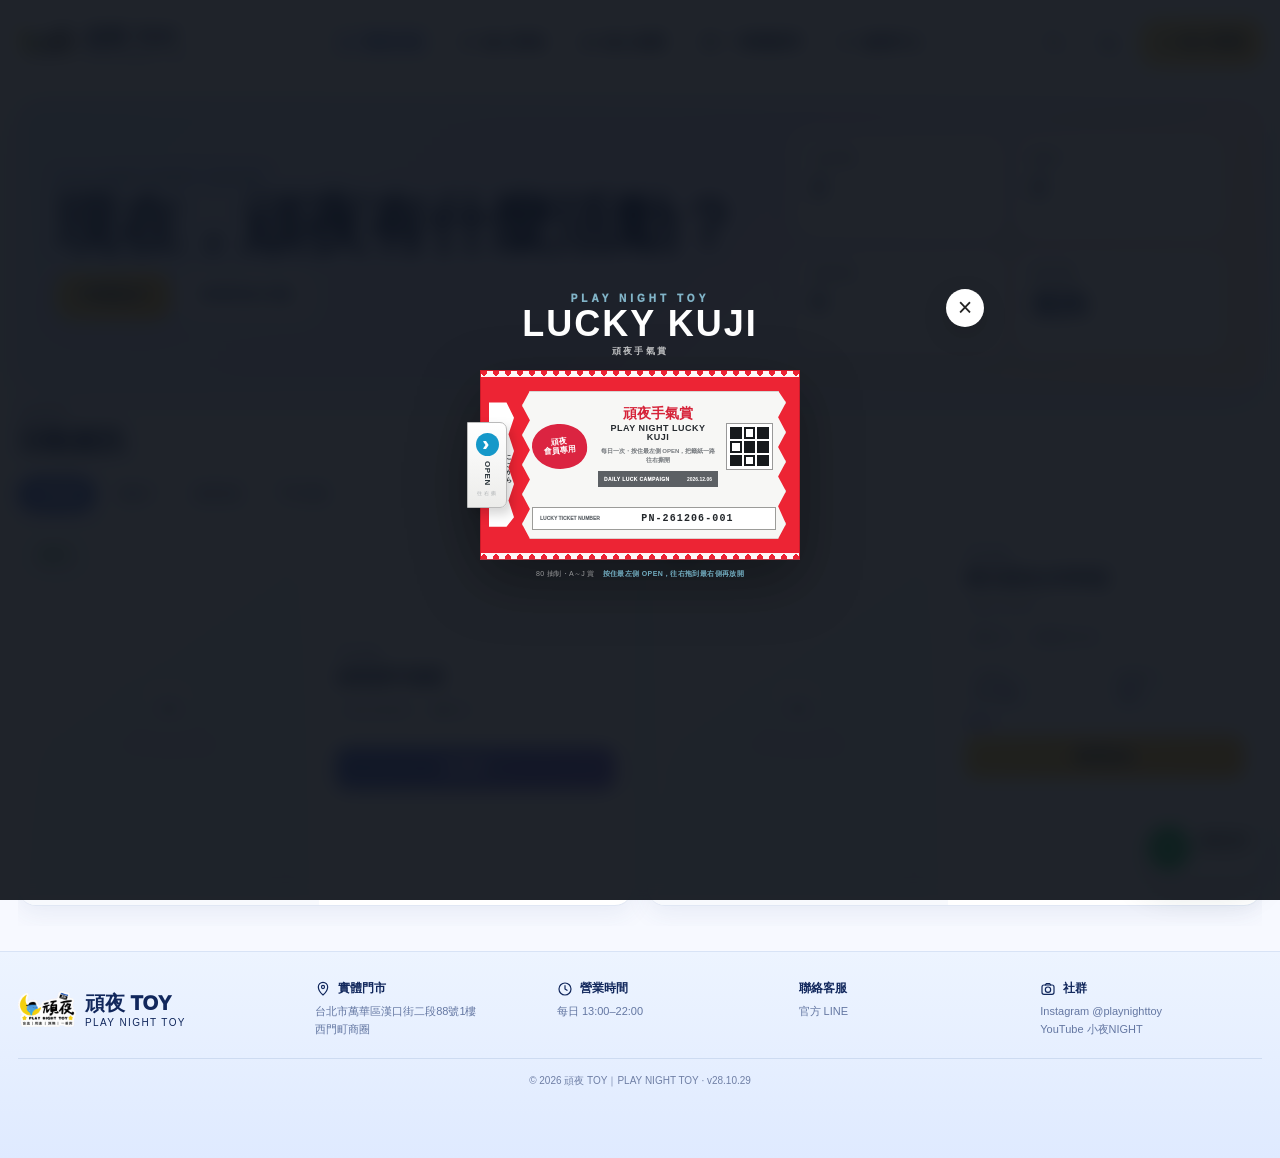
==== commit fcf8cd30: "deploy(shop): no-deadline Pokemon and Taobao products v28.10.29" ====
--- a/activities.html
+++ b/activities.html
@@ -1 +1 @@
-<!doctype html><html lang="zh-Hant"><head><script id="wanye-cache-reset-v281013">(function(){try{if('serviceWorker'in navigator){navigator.serviceWorker.getRegistrations().then(function(rs){return Promise.all(rs.map(function(r){return r.unregister()}))}).catch(function(){})}if('caches'in window){caches.keys().then(function(keys){return Promise.all(keys.filter(function(k){return /^wanye-static-/.test(k)}).map(function(k){return caches.delete(k)}))}).catch(function(){})}}catch(e){}})();</script><meta charset="utf-8"><meta name="viewport" content="width=device-width,initial-scale=1,viewport-fit=cover"><meta name="theme-color" content="#f7faff"><title>頑夜 TOY｜活動專區</title><link rel="preload" href="./style.css?v=2890" as="style"><link rel="stylesheet" href="./style.css?v=2890"><link rel="stylesheet" href="./ui-v281028.css?v=281028"></head><body data-page="activities"><header class="site-header"><div class="container inner"><a class="brand" href="./index.html"><img src="./assets/logo.png" class="logo-box" alt="頑夜 TOY" width="48" height="48"><div><div class="name">頑夜 TOY</div><div class="sub">PLAY NIGHT TOY</div></div></a><nav class="nav"><a class="active" href="./activities.html"><svg class="ui-icon" aria-hidden="true"><use href="./assets/ui-icons.svg#event"></use></svg><span>最新活動</span></a><a href="./shop.html"><svg class="ui-icon" aria-hidden="true"><use href="./assets/ui-icons.svg#shop"></use></svg><span>線上商城</span></a><a href="./online.html"><svg class="ui-icon" aria-hidden="true"><use href="./assets/ui-icons.svg#draw"></use></svg><span>線上抽賞</span></a><a href="./kuji.html"><svg class="ui-icon" aria-hidden="true"><use href="./assets/ui-icons.svg#rate"></use></svg><span>一番賞配率</span></a><a href="./member.html"><svg class="ui-icon" aria-hidden="true"><use href="./assets/ui-icons.svg#user"></use></svg><span>會員中心</span></a></nav><div class="head-actions"><button class="icon-btn" data-open-search aria-label="搜尋"><svg class="ui-icon" aria-hidden="true"><use href="./assets/ui-icons.svg#search"></use></svg></button><button class="icon-btn" data-open-cart aria-label="購物車"><svg class="ui-icon" aria-hidden="true"><use href="./assets/ui-icons.svg#cart"></use></svg><span class="count-badge hidden" data-cart-count>0</span></button><a class="store-btn" href="./shop.html"><svg class="ui-icon" aria-hidden="true"><use href="./assets/ui-icons.svg#shop"></use></svg>進入商城</a></div></div></header><main><div class="container"><section class="page-hero"><div class="page-hero-inner"><div class="page-hero-copy"><div class="eyebrow">PLAY NIGHT EVENT CENTER</div><h1>現在，頑夜有什麼活動？</h1><div class="page-hero-actions"><button class="btn primary" data-event-filter="open">只看開放中</button><a class="btn soft" href="./member.html">查看我的活動</a></div></div><div class="page-stat-grid"><div class="page-stat"><small> 目前活動</small><strong id="eventCount">—</strong></div><div class="page-stat"><small>開放中</small><strong id="signupCount">—</strong></div><div class="page-stat"><small> 抽獎活動</small><strong id="raffleCount">—</strong></div><a class="page-stat" href="./member.html"><small> 我的活動</small><strong>查詢</strong></a></div></div></section><section class="section"><div class="section-head"><div><small>EVENTS</small><h2>活動資訊</h2></div></div><div class="event-filterbar"><button class="on" data-event-filter="all">全部活動</button><button data-event-filter="open">開放中</button><button data-event-filter="raffle">抽獎活動</button><button data-event-filter="store">門市活動</button></div><div id="eventGrid" class="activity-showcase"><article class="activity-card featured" data-activity-id="CONTENT-20261124205440-60EC90FF"><button class="activity-media activity-media-btn" type="button" data-image-zoom="https://i.ibb.co/XkpR5C2t/2027.png" data-image-title="頑夜新年福袋"><img loading="eager" decoding="async" src="https://i.ibb.co/XkpR5C2t/2027.png" alt="頑夜新年福袋"><span class="activity-status">開放中</span></button><div class="activity-body"><div class="activity-kicker">門市活動</div><h3>頑夜新年福袋</h3><div class="activity-info"><span>2026/11/24</span><span>頑夜 TOY</span></div><div class="activity-actions"><a class="activity-external-btn" href="https://myship.7-11.com.tw/general/detail/GM2611240143431" target="_blank" rel="noopener noreferrer">點我購買 <span>→</span></a></div></div></article><article class="activity-card" data-activity-id="CONTENT-33D92AE665C3"><button class="activity-media activity-media-btn" type="button" data-image-zoom="https://i.ibb.co/67nCHwmH/UX.png" data-image-title="週五鯊魚女武神盃"><img loading="lazy" decoding="async" src="https://i.ibb.co/67nCHwmH/UX.png" alt="週五鯊魚女武神盃"><span class="activity-status">報名中</span></button><div class="activity-body"><div class="activity-kicker">門市活動</div><h3>週五鯊魚女武神盃</h3><p>未滿8人將流局</p><div class="activity-info"><span>頑夜 TOY</span><span>報名費 NT$ 300</span></div><div class="activity-signup-stat"><div><span>目前報名</span><strong>2 / 20</strong></div><div><span>剩餘名額</span><strong>18</strong></div></div><div class="activity-signup-progress"><i style="width:10%"></i></div><div class="activity-actions"><button class="activity-signup-btn" type="button" data-activity-signup="CONTENT-33D92AE665C3">我要報名</button></div></div></article></div><script id="activitiesBootData" type="application/json">{"version":"28.10.12","generatedAt":"2026-11-24T21:32:00+08:00","items":[{"id":"CONTENT-20261124205440-60EC90FF","activityId":"CONTENT-20261124205440-60EC90FF","name":"頑夜新年福袋","title":"頑夜新年福袋","description":"","note":"","imageUrl":"https://i.ibb.co/XkpR5C2t/2027.png","type":"門市活動","location":"頑夜 TOY","status":"開放中","closed":false,"signupEnabled":false,"signupLimit":0,"signupCount":0,"registeredCount":0,"remainingSlots":0,"signupFee":0,"fee":0,"paymentMode":"free","signupDeadline":"","startAt":"2026-11-24","endAt":"2027-01-31","url":"https://myship.7-11.com.tw/general/detail/GM2611240143431","link":"https://myship.7-11.com.tw/general/detail/GM2611240143431","buttonText":"點我購買"},{"id":"CONTENT-33D92AE665C3","activityId":"CONTENT-33D92AE665C3","name":"週五鯊魚女武神盃","title":"週五鯊魚女武神盃","description":"未滿8人將流局","note":"未滿8人將流局","imageUrl":"https://i.ibb.co/67nCHwmH/UX.png","type":"門市活動","location":"頑夜 TOY","status":"開放中","closed":false,"signupEnabled":true,"signupLimit":20,"signupCount":2,"registeredCount":2,"remainingSlots":18,"signupFee":300,"fee":300,"paymentMode":"onsite","signupDeadline":"","startAt":"","endAt":"","buttonText":"我要報名"}],"counts":{"all":2,"open":2,"raffle":0,"totalSignups":2}}</script></section></div></main><footer class="footer"><div class="container"><div class="footer-grid"><div class="footer-brand"><img src="./assets/logo.png" class="logo-box" alt="" width="48" height="48"><div><div class="footer-title">頑夜 TOY</div><div class="footer-sub">PLAY NIGHT TOY</div></div></div><div class="footer-block"><h4><svg class="ui-icon" aria-hidden="true"><use href="./assets/ui-icons.svg#pin"></use></svg>實體門市</h4><p>台北市萬華區漢口街二段88號1樓<br>西門町商圈</p></div><div class="footer-block"><h4><svg class="ui-icon" aria-hidden="true"><use href="./assets/ui-icons.svg#clock"></use></svg>營業時間</h4><p>每日 13:00–22:00</p></div><div class="footer-block"><h4>聯絡客服</h4><p><a href="https://lin.ee/sUCSbJV" target="_blank">官方 LINE</a></p></div><div class="footer-block"><h4><svg class="ui-icon" aria-hidden="true"><use href="./assets/ui-icons.svg#camera"></use></svg>社群</h4><p>Instagram @playnighttoy<br>YouTube 小夜NIGHT</p></div></div><div class="copyright">© 2026 頑夜 TOY｜PLAY NIGHT TOY · v28.10.28</div></div></footer><nav class="bottom-nav"><a href="./index.html"><svg class="ui-icon" aria-hidden="true"><use href="./assets/ui-icons.svg#home"></use></svg>首頁</a><a href="./shop.html"><svg class="ui-icon" aria-hidden="true"><use href="./assets/ui-icons.svg#shop"></use></svg>商城</a><a href="./online.html"><svg class="ui-icon" aria-hidden="true"><use href="./assets/ui-icons.svg#draw"></use></svg>線上抽</a><a href="./kuji.html"><svg class="ui-icon" aria-hidden="true"><use href="./assets/ui-icons.svg#rate"></use></svg>配率</a><a href="./member.html"><svg class="ui-icon" aria-hidden="true"><use href="./assets/ui-icons.svg#user"></use></svg>我的</a></nav><script defer src="./config.js?v=2881"></script><script defer src="./gas-bridge.js?v=2890"></script><script defer src="./app-v281028.js?v=281028"></script></body></html>+<!doctype html><html lang="zh-Hant"><head><script id="wanye-cache-reset-v281013">(function(){try{if('serviceWorker'in navigator){navigator.serviceWorker.getRegistrations().then(function(rs){return Promise.all(rs.map(function(r){return r.unregister()}))}).catch(function(){})}if('caches'in window){caches.keys().then(function(keys){return Promise.all(keys.filter(function(k){return /^wanye-static-/.test(k)}).map(function(k){return caches.delete(k)}))}).catch(function(){})}}catch(e){}})();</script><meta charset="utf-8"><meta name="viewport" content="width=device-width,initial-scale=1,viewport-fit=cover"><meta name="theme-color" content="#f7faff"><title>頑夜 TOY｜活動專區</title><link rel="preload" href="./style.css?v=2890" as="style"><link rel="stylesheet" href="./style.css?v=2890"><link rel="stylesheet" href="./ui-v281029.css?v=281029"></head><body data-page="activities"><header class="site-header"><div class="container inner"><a class="brand" href="./index.html"><img src="./assets/logo.png" class="logo-box" alt="頑夜 TOY" width="48" height="48"><div><div class="name">頑夜 TOY</div><div class="sub">PLAY NIGHT TOY</div></div></a><nav class="nav"><a class="active" href="./activities.html"><svg class="ui-icon" aria-hidden="true"><use href="./assets/ui-icons.svg#event"></use></svg><span>最新活動</span></a><a href="./shop.html"><svg class="ui-icon" aria-hidden="true"><use href="./assets/ui-icons.svg#shop"></use></svg><span>線上商城</span></a><a href="./online.html"><svg class="ui-icon" aria-hidden="true"><use href="./assets/ui-icons.svg#draw"></use></svg><span>線上抽賞</span></a><a href="./kuji.html"><svg class="ui-icon" aria-hidden="true"><use href="./assets/ui-icons.svg#rate"></use></svg><span>一番賞配率</span></a><a href="./member.html"><svg class="ui-icon" aria-hidden="true"><use href="./assets/ui-icons.svg#user"></use></svg><span>會員中心</span></a></nav><div class="head-actions"><button class="icon-btn" data-open-search aria-label="搜尋"><svg class="ui-icon" aria-hidden="true"><use href="./assets/ui-icons.svg#search"></use></svg></button><button class="icon-btn" data-open-cart aria-label="購物車"><svg class="ui-icon" aria-hidden="true"><use href="./assets/ui-icons.svg#cart"></use></svg><span class="count-badge hidden" data-cart-count>0</span></button><a class="store-btn" href="./shop.html"><svg class="ui-icon" aria-hidden="true"><use href="./assets/ui-icons.svg#shop"></use></svg>進入商城</a></div></div></header><main><div class="container"><section class="page-hero"><div class="page-hero-inner"><div class="page-hero-copy"><div class="eyebrow">PLAY NIGHT EVENT CENTER</div><h1>現在，頑夜有什麼活動？</h1><div class="page-hero-actions"><button class="btn primary" data-event-filter="open">只看開放中</button><a class="btn soft" href="./member.html">查看我的活動</a></div></div><div class="page-stat-grid"><div class="page-stat"><small> 目前活動</small><strong id="eventCount">—</strong></div><div class="page-stat"><small>開放中</small><strong id="signupCount">—</strong></div><div class="page-stat"><small> 抽獎活動</small><strong id="raffleCount">—</strong></div><a class="page-stat" href="./member.html"><small> 我的活動</small><strong>查詢</strong></a></div></div></section><section class="section"><div class="section-head"><div><small>EVENTS</small><h2>活動資訊</h2></div></div><div class="event-filterbar"><button class="on" data-event-filter="all">全部活動</button><button data-event-filter="open">開放中</button><button data-event-filter="raffle">抽獎活動</button><button data-event-filter="store">門市活動</button></div><div id="eventGrid" class="activity-showcase"><article class="activity-card featured" data-activity-id="CONTENT-20261124205440-60EC90FF"><button class="activity-media activity-media-btn" type="button" data-image-zoom="https://i.ibb.co/XkpR5C2t/2027.png" data-image-title="頑夜新年福袋"><img loading="eager" decoding="async" src="https://i.ibb.co/XkpR5C2t/2027.png" alt="頑夜新年福袋"><span class="activity-status">開放中</span></button><div class="activity-body"><div class="activity-kicker">門市活動</div><h3>頑夜新年福袋</h3><div class="activity-info"><span>2026/11/24</span><span>頑夜 TOY</span></div><div class="activity-actions"><a class="activity-external-btn" href="https://myship.7-11.com.tw/general/detail/GM2611240143431" target="_blank" rel="noopener noreferrer">點我購買 <span>→</span></a></div></div></article><article class="activity-card" data-activity-id="CONTENT-33D92AE665C3"><button class="activity-media activity-media-btn" type="button" data-image-zoom="https://i.ibb.co/67nCHwmH/UX.png" data-image-title="週五鯊魚女武神盃"><img loading="lazy" decoding="async" src="https://i.ibb.co/67nCHwmH/UX.png" alt="週五鯊魚女武神盃"><span class="activity-status">報名中</span></button><div class="activity-body"><div class="activity-kicker">門市活動</div><h3>週五鯊魚女武神盃</h3><p>未滿8人將流局</p><div class="activity-info"><span>頑夜 TOY</span><span>報名費 NT$ 300</span></div><div class="activity-signup-stat"><div><span>目前報名</span><strong>2 / 20</strong></div><div><span>剩餘名額</span><strong>18</strong></div></div><div class="activity-signup-progress"><i style="width:10%"></i></div><div class="activity-actions"><button class="activity-signup-btn" type="button" data-activity-signup="CONTENT-33D92AE665C3">我要報名</button></div></div></article></div><script id="activitiesBootData" type="application/json">{"version":"28.10.12","generatedAt":"2026-11-24T21:32:00+08:00","items":[{"id":"CONTENT-20261124205440-60EC90FF","activityId":"CONTENT-20261124205440-60EC90FF","name":"頑夜新年福袋","title":"頑夜新年福袋","description":"","note":"","imageUrl":"https://i.ibb.co/XkpR5C2t/2027.png","type":"門市活動","location":"頑夜 TOY","status":"開放中","closed":false,"signupEnabled":false,"signupLimit":0,"signupCount":0,"registeredCount":0,"remainingSlots":0,"signupFee":0,"fee":0,"paymentMode":"free","signupDeadline":"","startAt":"2026-11-24","endAt":"2027-01-31","url":"https://myship.7-11.com.tw/general/detail/GM2611240143431","link":"https://myship.7-11.com.tw/general/detail/GM2611240143431","buttonText":"點我購買"},{"id":"CONTENT-33D92AE665C3","activityId":"CONTENT-33D92AE665C3","name":"週五鯊魚女武神盃","title":"週五鯊魚女武神盃","description":"未滿8人將流局","note":"未滿8人將流局","imageUrl":"https://i.ibb.co/67nCHwmH/UX.png","type":"門市活動","location":"頑夜 TOY","status":"開放中","closed":false,"signupEnabled":true,"signupLimit":20,"signupCount":2,"registeredCount":2,"remainingSlots":18,"signupFee":300,"fee":300,"paymentMode":"onsite","signupDeadline":"","startAt":"","endAt":"","buttonText":"我要報名"}],"counts":{"all":2,"open":2,"raffle":0,"totalSignups":2}}</script></section></div></main><footer class="footer"><div class="container"><div class="footer-grid"><div class="footer-brand"><img src="./assets/logo.png" class="logo-box" alt="" width="48" height="48"><div><div class="footer-title">頑夜 TOY</div><div class="footer-sub">PLAY NIGHT TOY</div></div></div><div class="footer-block"><h4><svg class="ui-icon" aria-hidden="true"><use href="./assets/ui-icons.svg#pin"></use></svg>實體門市</h4><p>台北市萬華區漢口街二段88號1樓<br>西門町商圈</p></div><div class="footer-block"><h4><svg class="ui-icon" aria-hidden="true"><use href="./assets/ui-icons.svg#clock"></use></svg>營業時間</h4><p>每日 13:00–22:00</p></div><div class="footer-block"><h4>聯絡客服</h4><p><a href="https://lin.ee/sUCSbJV" target="_blank">官方 LINE</a></p></div><div class="footer-block"><h4><svg class="ui-icon" aria-hidden="true"><use href="./assets/ui-icons.svg#camera"></use></svg>社群</h4><p>Instagram @playnighttoy<br>YouTube 小夜NIGHT</p></div></div><div class="copyright">© 2026 頑夜 TOY｜PLAY NIGHT TOY · v28.10.29</div></div></footer><nav class="bottom-nav"><a href="./index.html"><svg class="ui-icon" aria-hidden="true"><use href="./assets/ui-icons.svg#home"></use></svg>首頁</a><a href="./shop.html"><svg class="ui-icon" aria-hidden="true"><use href="./assets/ui-icons.svg#shop"></use></svg>商城</a><a href="./online.html"><svg class="ui-icon" aria-hidden="true"><use href="./assets/ui-icons.svg#draw"></use></svg>線上抽</a><a href="./kuji.html"><svg class="ui-icon" aria-hidden="true"><use href="./assets/ui-icons.svg#rate"></use></svg>配率</a><a href="./member.html"><svg class="ui-icon" aria-hidden="true"><use href="./assets/ui-icons.svg#user"></use></svg>我的</a></nav><script defer src="./config.js?v=2881"></script><script defer src="./gas-bridge.js?v=2890"></script><script defer src="./app-v281029.js?v=281029"></script></body></html>
--- a/ui-v281029.css
+++ b/ui-v281029.css
@@ -0,0 +1,5623 @@
+/* 頑夜 TOY v28.5｜全站效能＋活動／線上抽新版型 */
+html{scroll-behavior:auto}body{background:#f7f9ff}.site-header{backdrop-filter:none;background:rgba(255,255,255,.98)}
+main .section{content-visibility:auto;contain-intrinsic-size:700px}.product-card,.activity-card,.draw-card,.proxy-card{contain:layout paint style}
+.product-media,.activity-media,.draw-card-media,.proxy-media,.pick-card .thumb,.kuji-card .cover,.event-cover{background:#f5f7fc;display:flex;align-items:center;justify-content:center;overflow:hidden}
+.product-media img,.activity-media img,.draw-card-media img,.proxy-media img,.pick-card .thumb img,.kuji-card .cover img,.event-cover img,.cart-thumb img,.hero-figure img{width:100%;height:100%;object-fit:contain;object-position:center center}
+.product-card{transform:none!important}.product-card:hover{transform:none!important;box-shadow:0 10px 26px rgba(49,73,132,.12)}
+.product-media{aspect-ratio:1/1;height:auto;padding:10px}.product-media img{max-width:100%;max-height:100%}.product-body{min-height:116px}
+
+/* page hero */
+.page-hero{margin-top:16px;border-radius:26px;overflow:hidden;position:relative;background:linear-gradient(135deg,#d8e9ff 0%,#e7e6ff 55%,#fff3d8 100%);box-shadow:0 12px 30px rgba(49,73,132,.10)}
+.page-hero-inner{display:grid;grid-template-columns:minmax(0,1.25fr) minmax(360px,.75fr);gap:24px;align-items:center;padding:34px 38px;min-height:280px}
+.page-hero-copy .eyebrow{margin:0 0 8px}.page-hero-copy h1{font-size:clamp(42px,5vw,68px);line-height:.98;letter-spacing:-2px;margin:0 0 14px}.page-hero-copy p{font-size:16px;line-height:1.7;color:#526b9e;font-weight:800;max-width:680px;margin:0}.page-hero-actions{display:flex;gap:10px;flex-wrap:wrap;margin-top:18px}
+.page-stat-grid{display:grid;grid-template-columns:1fr 1fr;gap:11px}.page-stat{background:rgba(255,255,255,.92);border:1px solid rgba(255,255,255,.95);border-radius:18px;padding:15px;min-height:104px;box-shadow:0 8px 20px rgba(48,73,132,.08)}.page-stat small{display:block;color:#7485aa;font-size:11px;font-weight:900}.page-stat strong{display:block;font-size:28px;margin:5px 0;color:#213e7f}.page-stat span{font-size:11px;color:#7b89a9;font-weight:800}
+
+/* activities */
+.event-filterbar{display:flex;gap:8px;flex-wrap:wrap;margin:0 0 16px}.event-filterbar button{border:1px solid #dbe4f4;background:#fff;color:#50699e;border-radius:999px;padding:9px 14px;font-size:12px;font-weight:900;cursor:pointer}.event-filterbar button.on{background:#4e72d5;color:#fff;border-color:#4e72d5}
+.activity-showcase{display:grid;grid-template-columns:repeat(3,minmax(0,1fr));gap:16px}.activity-card{background:#fff;border:1px solid #e0e7f4;border-radius:22px;overflow:hidden;box-shadow:0 8px 24px rgba(52,76,137,.08)}.activity-card.featured{grid-column:span 2;display:grid;grid-template-columns:1.18fr 1fr}.activity-media{aspect-ratio:16/10;position:relative;padding:12px}.activity-card.featured .activity-media{aspect-ratio:auto;min-height:330px}.activity-status{position:absolute;top:12px;left:12px;border-radius:999px;padding:6px 10px;background:#e9f8ef;color:#23804c;font-size:10px;font-weight:950;box-shadow:0 4px 12px rgba(0,0,0,.08)}.activity-status.closed{background:#f2eff2;color:#8a6d7b}.activity-body{padding:16px}.activity-card.featured .activity-body{display:flex;flex-direction:column;justify-content:center;padding:26px}.activity-kicker{font-size:10px;letter-spacing:1.2px;color:#7187bd;font-weight:950;text-transform:uppercase}.activity-body h3{font-size:19px;line-height:1.35;margin:5px 0 8px}.activity-card.featured h3{font-size:28px}.activity-body p{font-size:12px;color:#7181a3;line-height:1.65;margin:0 0 12px;display:-webkit-box;-webkit-line-clamp:3;-webkit-box-orient:vertical;overflow:hidden}.activity-info{display:flex;gap:8px;flex-wrap:wrap;margin-bottom:13px}.activity-info span{font-size:10px;background:#f2f6fd;color:#657aa7;border-radius:9px;padding:6px 8px;font-weight:850}.activity-cta,.draw-cta{display:inline-flex;align-items:center;justify-content:center;border-radius:12px;background:#edf3ff;color:#3659a6;min-height:38px;padding:8px 12px;font-size:11px;font-weight:950}.activity-card.featured .activity-cta{background:linear-gradient(135deg,#ffe27c,#ffd05d);color:#284477;align-self:flex-start}
+.activity-note{margin-top:18px;border:1px solid #dfe7f5;background:linear-gradient(135deg,#eef5ff,#f8f6ff);border-radius:20px;padding:18px;display:flex;justify-content:space-between;gap:18px;align-items:center}.activity-note b{font-size:16px}.activity-note p{font-size:12px;color:#7585a5;margin:4px 0 0}
+
+/* online draw */
+.draw-section-head{display:flex;justify-content:space-between;gap:18px;align-items:end;margin-bottom:15px}.draw-section-head .tag{font-size:10px;font-weight:950;letter-spacing:1.2px;color:#7188bd}.draw-section-head h2{font-size:28px;margin:3px 0}.draw-section-head p{font-size:12px;color:#7787a8;margin:0}.draw-grid{display:grid;grid-template-columns:repeat(3,minmax(0,1fr));gap:16px}.draw-card{background:#fff;border:1px solid #dfe6f3;border-radius:22px;overflow:hidden;box-shadow:0 8px 24px rgba(52,76,137,.08)}.draw-card-media{aspect-ratio:4/3;position:relative;padding:12px}.draw-status{position:absolute;left:12px;top:12px;background:#e9f8ef;color:#278254;border-radius:999px;padding:6px 10px;font-size:10px;font-weight:950}.draw-status.closed{background:#f1eef1;color:#8b6d7b}.draw-card-body{padding:15px}.draw-kicker{font-size:9px;letter-spacing:1.2px;font-weight:950;color:#7488b9}.draw-card h3{font-size:17px;line-height:1.35;margin:5px 0 10px}.draw-price{font-size:20px;font-weight:1000;color:#6847a6;margin-bottom:10px}.draw-price small{font-size:10px;color:#8792ac}.draw-metrics{display:grid;grid-template-columns:repeat(3,1fr);gap:7px}.draw-metrics>div{background:#f7f9fd;border-radius:12px;padding:9px;text-align:center}.draw-metrics small{display:block;color:#8290ae;font-size:9px;font-weight:850}.draw-metrics strong{display:inline-block;font-size:19px;color:#263f7b;margin:2px}.draw-metrics span{font-size:9px;color:#7b89aa}.draw-progress{height:8px;border-radius:999px;background:#ecf1fa;overflow:hidden;margin:12px 0}.draw-progress i{display:block;height:100%;background:linear-gradient(90deg,#5d82e5,#a089e8);border-radius:inherit}.draw-card .draw-cta{width:100%;background:#f0f4ff}.draw-panel{background:linear-gradient(135deg,#f0eeff,#f8f7ff);border-radius:24px;padding:20px;margin:12px 0 22px}
+.proxy-grid{display:grid;grid-template-columns:repeat(3,minmax(0,1fr));gap:16px}.proxy-card{background:#fff;border:1px solid #e0e6f2;border-radius:22px;overflow:hidden;box-shadow:0 8px 24px rgba(52,76,137,.08)}.proxy-media{aspect-ratio:4/3;position:relative;padding:12px}.proxy-badge{position:absolute;left:12px;top:12px;background:#fff2c7;color:#8a6713;border-radius:999px;padding:6px 10px;font-size:9px;font-weight:950}.proxy-body{padding:15px}.proxy-top{display:flex;justify-content:space-between;gap:8px;align-items:center}.proxy-top .activity-status{position:static}.proxy-date{font-size:10px;color:#7d89a6;font-weight:850}.proxy-body h3{font-size:17px;line-height:1.4;margin:10px 0}.proxy-stats{display:flex;justify-content:space-between;gap:8px;font-size:11px;color:#6f7fa2}.proxy-stats b,.proxy-stats strong{color:#304f98}.online-guide{display:grid;grid-template-columns:repeat(3,1fr);gap:10px;margin:14px 0 0}.online-guide div{background:#fff;border:1px solid #e1e7f3;border-radius:15px;padding:13px}.online-guide b{display:block;font-size:12px}.online-guide span{font-size:10px;color:#7887a8;line-height:1.55}
+
+/* performance */
+.loading-box{min-height:130px;display:flex;align-items:center;justify-content:center}.quick-links,.hero-stat-grid,.page-stat-grid,.tabs,.chip-row{will-change:auto}.bottom-nav{transform:translateZ(0)}
+@media(prefers-reduced-motion:reduce){*,*:before,*:after{scroll-behavior:auto!important;transition:none!important;animation:none!important}}
+@media(max-width:900px){.page-hero-inner{grid-template-columns:1fr;padding:24px 20px}.activity-showcase,.draw-grid,.proxy-grid{grid-template-columns:repeat(2,minmax(0,1fr))}.activity-card.featured{grid-column:1/-1}.online-guide{grid-template-columns:1fr 1fr}.activity-card.featured{display:block}.activity-card.featured .activity-media{min-height:240px}}
+@media(max-width:620px){body{background:#fff}.site-header{backdrop-filter:none}.page-hero{border-radius:18px;margin-top:10px}.page-hero-inner{padding:22px 16px;min-height:auto}.page-hero-copy h1{font-size:38px}.page-hero-copy p{font-size:13px}.page-stat-grid{gap:8px}.page-stat{min-height:88px;padding:11px}.page-stat strong{font-size:22px}.activity-showcase,.draw-grid,.proxy-grid{grid-template-columns:1fr}.activity-card.featured{grid-column:auto}.activity-card.featured .activity-media{min-height:0;aspect-ratio:16/10}.activity-card.featured h3{font-size:21px}.activity-card.featured .activity-body{padding:16px}.draw-panel{margin-left:-11px;margin-right:-11px;border-radius:18px;padding:14px}.online-guide{grid-template-columns:1fr}.activity-note{align-items:flex-start;flex-direction:column}.product-media{padding:8px}.product-card{box-shadow:0 4px 14px rgba(52,76,137,.07)}.draw-card,.activity-card,.proxy-card{box-shadow:0 4px 14px rgba(52,76,137,.07)}}
+/* v28.5｜商城圖片／購物車／會員 */
+.product-open{display:block;width:100%;padding:0;border:0;background:transparent;color:inherit;text-align:left;cursor:pointer}
+.product-card-actions{padding:0 12px 13px}.card-cart-btn{width:100%;min-height:42px;border:0;border-radius:12px;background:linear-gradient(135deg,#ffd95f,#ffc94f);color:#263f72;font-weight:1000;cursor:pointer}.card-cart-btn:hover{filter:brightness(.98)}
+.product-media{background:#fff!important;padding:14px!important}.product-media img{display:block;width:100%!important;height:100%!important;max-width:100%;max-height:100%;object-fit:contain!important;object-position:center!important}
+.product-card .price{margin-top:9px}.product-card.is-closed .card-cart-btn{opacity:.45}
+.modal-open{overflow:hidden}.product-modal{position:fixed;z-index:110;inset:50% auto auto 50%;transform:translate(-50%,-50%);width:min(980px,calc(100% - 28px));max-height:min(88vh,820px);overflow:auto;background:#fff;border-radius:24px;box-shadow:0 30px 100px rgba(24,42,88,.28)}
+.product-modal-shell{position:relative;display:grid;grid-template-columns:minmax(0,1.2fr) minmax(320px,.8fr);gap:28px;padding:24px}.product-modal-close{position:absolute;right:14px;top:14px;z-index:3;width:42px;height:42px;border:0;border-radius:50%;background:rgba(255,255,255,.95);box-shadow:0 5px 18px rgba(25,45,90,.15);font-size:28px;line-height:1;cursor:pointer}
+.product-modal-gallery{min-width:0}.product-modal-main{aspect-ratio:1/1;border-radius:20px;background:#f7f9fd;display:flex;align-items:center;justify-content:center;padding:18px;overflow:hidden}.product-modal-main img{display:block;width:100%;height:100%;object-fit:contain;object-position:center}.product-thumbs{display:flex;gap:8px;overflow:auto;padding:10px 2px 2px}.product-thumbs button{flex:0 0 72px;width:72px;height:72px;border:2px solid transparent;border-radius:12px;background:#f7f9fd;padding:5px;cursor:pointer}.product-thumbs button.on{border-color:#5b7ee0;background:#fff}.product-thumbs img{width:100%;height:100%;object-fit:contain}
+.product-modal-info{display:flex;flex-direction:column;justify-content:center;padding:18px 6px}.product-modal-type{font-size:11px;font-weight:900;color:#7183ad}.product-modal-info h2{font-size:26px;line-height:1.35;margin:8px 0 12px}.product-modal-price{font-size:30px;font-weight:1000;color:#6847a6}.product-modal-date{margin-top:8px;font-size:12px;color:#7483a5}.product-modal-actions{display:grid;gap:10px;margin-top:22px}.modal-cart-btn,.modal-fav-btn{min-height:52px;border:0;border-radius:15px;font-weight:1000;cursor:pointer}.modal-cart-btn{background:linear-gradient(135deg,#ffd95f,#ffc44a);color:#263f72;font-size:16px}.modal-cart-btn.disabled{background:#edf0f5;color:#9aa4b7}.modal-fav-btn{background:#eff4ff;color:#3b5aa2}.modal-fav-btn.on{background:#fff0f5;color:#c2537a}
+.cart-shop-btn{width:100%}.cart-thumb{border:0;padding:0;cursor:pointer;background:#f6f8fd}.cart-thumb img{object-fit:contain!important}.drawer-head h3{font-size:20px}
+.customer-service-fab{position:fixed;right:18px;bottom:22px;z-index:70;display:flex;align-items:center;gap:10px;background:#fff;border:1px solid #dfe8e4;border-radius:999px;padding:8px 13px 8px 8px;box-shadow:0 12px 34px rgba(23,56,42,.18)}.line-service-mark{width:42px;height:42px;border-radius:50%;display:flex;align-items:center;justify-content:center;background:#06c755;color:#fff;font-size:10px;font-weight:1000;letter-spacing:-.3px}.line-service-text{display:flex;flex-direction:column;line-height:1.15}.line-service-text b{font-size:12px;color:#243b36}.line-service-text small{font-size:9px;color:#7a8e87;margin-top:3px}
+.member-auth-shell{max-width:520px;margin:28px auto;background:#fff;border:1px solid #e0e7f5;border-radius:22px;padding:18px;box-shadow:0 12px 32px rgba(51,75,135,.09)}.member-auth-tabs{display:grid;grid-template-columns:1fr 1fr;background:#f3f6fb;border-radius:13px;padding:4px;margin-bottom:18px}.member-auth-tabs button{border:0;border-radius:10px;background:transparent;padding:11px;font-weight:950;color:#68799e;cursor:pointer}.member-auth-tabs button.on{background:#fff;color:#314f94;box-shadow:0 4px 14px rgba(41,66,123,.10)}.member-auth-panel{display:grid;gap:12px}.member-auth-panel .field label{font-size:11px;color:#60739f}.member-auth-panel input{width:100%;border:1px solid #dbe4f3;border-radius:13px;padding:12px 13px;outline:none}.remember-line{font-size:11px;color:#64779d;display:flex;align-items:center;gap:6px}.member-primary-btn{width:100%;min-height:48px;border:0;border-radius:14px;background:linear-gradient(135deg,#ffd95f,#ffc44a);color:#263f72;font-weight:1000;cursor:pointer}
+.member-recommend-section{margin:14px 0 18px}.member-recommend-head{display:flex;align-items:center;justify-content:space-between;margin-bottom:10px}.member-recommend-head h3{margin:0;font-size:18px}.member-recommend-head span{font-size:10px;color:#8190af}.member-recommend-grid{display:grid;grid-template-columns:repeat(4,minmax(0,1fr));gap:10px}.member-recommend-card{border:1px solid #e1e8f4;border-radius:15px;background:#fff;overflow:hidden}.member-recommend-card button{display:block;width:100%;border:0;background:transparent;padding:8px;text-align:left;cursor:pointer}.member-recommend-img{aspect-ratio:1/1;border-radius:10px;background:#f7f9fd;display:flex;align-items:center;justify-content:center;overflow:hidden}.member-recommend-img img{width:100%;height:100%;object-fit:contain}.member-recommend-card b{display:-webkit-box;-webkit-box-orient:vertical;-webkit-line-clamp:2;overflow:hidden;font-size:11px;line-height:1.4;margin-top:7px;min-height:31px}.member-recommend-card strong{display:block;font-size:13px;color:#6847a6;margin-top:5px}.record-money{font-size:10px;color:#6176a1;margin-top:6px}
+@media(max-width:820px){.customer-service-fab{right:12px;bottom:76px;padding:7px}.line-service-text{display:none}.line-service-mark{width:46px;height:46px}.product-modal{width:calc(100% - 16px);max-height:90vh;border-radius:20px}.product-modal-shell{grid-template-columns:1fr;gap:12px;padding:14px}.product-modal-info{padding:6px 4px 10px}.product-modal-info h2{font-size:20px}.product-modal-price{font-size:25px}.product-modal-main{aspect-ratio:1/1;padding:10px}.member-recommend-grid{grid-template-columns:repeat(2,minmax(0,1fr))}.product-card-actions{padding:0 9px 10px}.card-cart-btn{min-height:40px;font-size:12px}}
+
+/* v28.5｜乾淨圖示、圖片 fallback、全站讀取畫面 */
+[hidden]{display:none!important}.media-placeholder[hidden],.product-fallback[hidden]{display:none!important}
+.media-placeholder{width:100%;height:100%;min-height:90px;display:flex;flex-direction:column;align-items:center;justify-content:center;gap:7px;background:linear-gradient(145deg,#f7f9fe,#eef3fb);color:#7890bd}
+.media-placeholder-mark{width:46px;height:46px;border-radius:14px;display:flex;align-items:center;justify-content:center;background:#fff;border:1px solid #dfe7f5;box-shadow:0 6px 18px rgba(51,76,136,.08);font-size:13px;font-weight:1000;letter-spacing:.6px;color:#4c69ad}
+.media-placeholder small{font-size:8px;font-weight:900;letter-spacing:1.4px;color:#93a0bb}
+.ui-icon{width:18px;height:18px;display:inline-block;vertical-align:-3px;fill:none;stroke:currentColor;stroke-width:1.8;stroke-linecap:round;stroke-linejoin:round;flex:0 0 auto}
+.nav .ui-icon{width:18px;height:18px}.icon-btn .ui-icon{width:21px;height:21px}.store-btn .ui-icon{width:17px;height:17px;margin-right:5px}.quick-ico{display:inline-flex!important;align-items:center;justify-content:center;width:30px;height:30px;border-radius:10px;background:#f0f4fc}.quick-ico .ui-icon{width:18px;height:18px}.bottom-nav .ui-icon{width:20px;height:20px;display:block;margin:0 auto 3px}.footer-block h4{display:flex;align-items:center;gap:7px}.footer-block h4 .ui-icon{width:16px;height:16px}.panel-brand-mark{width:62px;height:62px;object-fit:contain;opacity:.9}
+.page-loader{position:fixed;inset:0;z-index:220;display:flex;align-items:center;justify-content:center;background:rgba(247,249,255,.94);backdrop-filter:blur(10px)}
+.page-loader-card{width:min(330px,calc(100% - 36px));min-height:245px;border:1px solid #e3e9f5;background:rgba(255,255,255,.97);border-radius:26px;box-shadow:0 24px 70px rgba(38,59,111,.16);display:flex;flex-direction:column;align-items:center;justify-content:center;padding:28px;text-align:center}
+.page-loader-card img{width:72px;height:72px;object-fit:contain;margin-bottom:13px}.page-loader-card strong{font-size:17px;color:#263f79;margin-top:12px}.page-loader-card span{font-size:11px;color:#7b8baa;margin-top:5px}
+.page-loader-spinner{width:36px;height:36px;border-radius:50%;border:3px solid #e7ecf6;border-top-color:#5f7ed3;animation:wanye-spin .9s linear infinite}@keyframes wanye-spin{to{transform:rotate(360deg)}}
+.loading-box{min-height:170px;border:0!important;background:linear-gradient(90deg,#f7f9fd 20%,#eef3fb 38%,#f7f9fd 56%);background-size:220% 100%;animation:wanye-shimmer 1.2s ease-in-out infinite;color:#7183aa}@keyframes wanye-shimmer{to{background-position:-220% 0}}
+.product-media,.pick-card .thumb,.hero-figure,.cart-thumb,.member-recommend-img{isolation:isolate}.product-media>img,.pick-card .thumb>img,.hero-figure>img,.cart-thumb>img,.member-recommend-img>img{position:relative;z-index:2}
+.pick-card.pick-open{border:1px solid #e0e7f4;background:#fff;color:inherit;text-align:left;cursor:pointer;width:100%;font:inherit}
+@media(max-width:820px){.page-loader{backdrop-filter:none}.page-loader-card{min-height:220px}.nav .ui-icon{width:17px;height:17px}.quick-ico{width:28px;height:28px}}
+
+/* v28.7｜首頁區塊留白優化 */
+.home-clean-panel .side-panel,.two-col .side-panel{min-height:164px;justify-content:center;gap:14px;padding:24px 22px}
+.two-col{grid-template-columns:230px minmax(0,1fr);align-items:stretch}
+.side-panel h3{margin:0 0 16px;line-height:1.25}
+@media(max-width:900px){.two-col{grid-template-columns:1fr}.two-col .side-panel{min-height:auto;padding:18px 20px}.side-panel h3{margin-bottom:12px}}
+
+/* v28.7｜站內線上抽賞 */
+.draw-cta{border:0;cursor:pointer;font:inherit}
+.online-modal-shell{position:relative;padding:24px;max-width:1040px}
+.online-modal-head{display:grid;grid-template-columns:minmax(280px,.85fr) minmax(0,1.15fr);gap:24px;align-items:center}
+.online-modal-cover{aspect-ratio:4/3;border-radius:20px;background:#f6f8fd;display:flex;align-items:center;justify-content:center;padding:14px;overflow:hidden}
+.online-modal-cover img{width:100%;height:100%;object-fit:contain}
+.online-modal-summary h2{font-size:26px;line-height:1.35;margin:7px 0 10px}.online-modal-summary p{font-size:12px;color:#6d7fa4;line-height:1.7}
+.online-modal-price{font-size:27px;font-weight:1000;color:#6548a2}.online-modal-price small{font-size:11px;color:#8a96af}
+.online-modal-stats{display:grid;grid-template-columns:repeat(3,1fr);gap:8px;margin:14px 0}.online-modal-stats span{background:#f4f7fc;border-radius:12px;padding:10px;text-align:center;font-size:10px;color:#7584a4}.online-modal-stats b{display:block;font-size:20px;color:#294685}
+.online-notice{border:1px solid #eadb9e;background:#fff9df;color:#7b641d;border-radius:13px;padding:10px 12px;font-size:11px;font-weight:850;line-height:1.5}
+.online-modal-prizes,.online-order-box{margin-top:22px}.online-modal-subhead{display:flex;align-items:center;justify-content:space-between;gap:12px;margin-bottom:10px}.online-modal-subhead b{font-size:17px}.online-modal-subhead span{font-size:10px;color:#8190ad}
+.online-prize-grid{display:grid;grid-template-columns:repeat(3,minmax(0,1fr));gap:9px}.online-prize{display:grid;grid-template-columns:78px minmax(0,1fr);gap:9px;align-items:center;border:1px solid #e1e8f4;background:#fff;border-radius:15px;padding:8px}.online-prize.last{background:#fffaf0;border-color:#f0dfb1}.online-prize-img{width:78px;height:78px;border-radius:10px;background:#f5f7fc;display:flex;align-items:center;justify-content:center;overflow:hidden}.online-prize-img img{width:100%;height:100%;object-fit:contain}.online-prize b,.online-prize span,.online-prize small{display:block}.online-prize b{font-size:11px;color:#4d68aa}.online-prize span{font-size:11px;font-weight:900;line-height:1.35;margin:3px 0}.online-prize small{font-size:9px;color:#8794ad}
+.online-order-box{border:1px solid #dce5f5;border-radius:20px;background:linear-gradient(145deg,#f8faff,#f2f6ff);padding:18px}.online-order-box.blocked{display:flex;flex-direction:column;gap:5px}.online-order-box.blocked span{font-size:11px;color:#7483a3}.online-order-top{display:flex;justify-content:space-between;gap:12px;align-items:end}.online-order-top label{font-size:10px;color:#7181a4;font-weight:900}.online-order-top select{display:block;margin-top:5px;border:1px solid #d8e2f3;background:#fff;border-radius:11px;padding:9px 12px;font-weight:900}.online-order-total{font-size:11px;color:#6d7c9c}.online-order-total strong{display:block;font-size:20px;color:#62459e}
+.online-ticket-wrap{margin-top:16px}.online-ticket-grid{display:grid;grid-template-columns:repeat(10,minmax(0,1fr));gap:5px;max-height:250px;overflow:auto;padding:2px}.online-ticket{aspect-ratio:1/1;border:1px solid #dce4f2;background:#fff;border-radius:8px;font-size:10px;font-weight:900;color:#4e6598;cursor:pointer}.online-ticket:hover{border-color:#7895df}.online-ticket.selected{background:#5679d8;color:#fff;border-color:#5679d8}.online-ticket.used{background:#edf0f5;color:#b0b8c7;text-decoration:line-through;cursor:not-allowed}
+.online-order-fields{display:grid;grid-template-columns:1fr 1fr;gap:8px;margin-top:15px}.online-order-fields input{width:100%;border:1px solid #d9e2f2;background:#fff;border-radius:12px;padding:11px 12px;outline:none}.online-submit-btn{width:100%;min-height:48px;border:0;border-radius:14px;margin-top:10px;background:linear-gradient(135deg,#ffd95f,#ffc34a);color:#263f72;font-weight:1000;cursor:pointer}.online-submit-btn:disabled{opacity:.55}
+.online-order-success{margin-top:12px;border:1px solid #bfe3cd;background:#eefaf2;border-radius:14px;padding:13px;display:grid;gap:4px}.online-order-success b{color:#28714a}.online-order-success span,.online-order-success small{font-size:10px;color:#5e796a}.online-order-success strong{font-size:20px;color:#2d6e4c}
+#productModal:has(.online-modal-shell){width:min(1080px,calc(100% - 28px))}
+@media(max-width:820px){.online-modal-shell{padding:14px}.online-modal-head{grid-template-columns:1fr;gap:12px}.online-modal-summary h2{font-size:20px}.online-modal-price{font-size:23px}.online-prize-grid{grid-template-columns:1fr 1fr}.online-ticket-grid{grid-template-columns:repeat(7,minmax(0,1fr))}.online-order-fields{grid-template-columns:1fr}.online-modal-stats{gap:5px}.online-modal-stats b{font-size:17px}}
+@media(max-width:520px){.online-prize-grid{grid-template-columns:1fr}.online-ticket-grid{grid-template-columns:repeat(6,minmax(0,1fr))}}
+
+/* v28.7｜活動報名 + 商城即時篩選 */
+.activity-showcase{grid-template-columns:repeat(2,minmax(0,1fr));gap:14px}
+.activity-card,.activity-card.featured{grid-column:auto;display:grid;grid-template-columns:220px minmax(0,1fr);min-height:220px;border-radius:18px;overflow:hidden}
+.activity-card.featured .activity-media,.activity-card .activity-media{min-height:0;aspect-ratio:auto;height:100%;max-height:none}
+.activity-media-btn{width:100%;border:0;padding:10px;background:#f7f9fd;cursor:zoom-in;position:relative}
+.activity-media-btn img{width:100%;height:100%;object-fit:contain;object-position:center;border-radius:12px}
+.activity-card.featured .activity-body,.activity-card .activity-body{padding:17px}
+.activity-card.featured h3,.activity-card h3{font-size:18px;margin:5px 0 8px}
+.activity-card p{font-size:11px;line-height:1.55;margin:0 0 10px;color:#7181a1}
+.activity-info{gap:6px;flex-wrap:wrap}.activity-info span{font-size:9px;background:#f4f7fc;border-radius:999px;padding:6px 8px;color:#66799e}
+.activity-signup-stat{display:grid;grid-template-columns:1fr 1fr;gap:7px;margin-top:10px}
+.activity-signup-stat>div{background:#f5f8fd;border:1px solid #e6ebf5;border-radius:11px;padding:8px 10px}
+.activity-signup-stat span{display:block;font-size:8px;color:#8290ad;font-weight:850}
+.activity-signup-stat strong{display:block;margin-top:2px;font-size:16px;color:#304c91}
+.activity-signup-progress{height:6px;border-radius:999px;background:#eaf0f9;overflow:hidden;margin-top:7px}.activity-signup-progress i{display:block;height:100%;background:linear-gradient(90deg,#5e82e1,#947ee1);border-radius:inherit}
+.activity-actions{margin-top:11px}.activity-signup-btn{width:100%;min-height:40px;border:0;border-radius:11px;background:linear-gradient(135deg,#ffd95f,#ffc44a);color:#274174;font-weight:1000;cursor:pointer}.activity-signup-btn.disabled{background:#eef1f6;color:#9ba5b7;cursor:not-allowed}
+.image-lightbox-shell{position:relative;padding:16px;display:flex;flex-direction:column;align-items:center;gap:10px}.image-lightbox-shell img{display:block;max-width:100%;max-height:75vh;object-fit:contain;border-radius:14px}.image-lightbox-title{font-size:12px;font-weight:900;color:#53698e}
+.activity-signup-modal{position:relative;padding:24px}.activity-signup-head small{font-size:9px;letter-spacing:1.2px;font-weight:950;color:#7287b9}.activity-signup-head h2{font-size:24px;margin:5px 0 7px}.activity-signup-meta{font-size:11px;color:#6d7fa3}
+.activity-form-grid{display:grid;grid-template-columns:1fr 1fr;gap:10px;margin-top:16px}.activity-form-grid label,.activity-payment-choice,.activity-note-field{font-size:10px;color:#6e7fa1;font-weight:900}.activity-form-grid input,.activity-payment-choice select,.activity-note-field input{display:block;width:100%;margin-top:5px;border:1px solid #dce4f2;background:#fff;border-radius:11px;padding:11px 12px;outline:none}
+.activity-payment-choice,.activity-note-field{display:block;margin-top:12px}.activity-onsite-note{margin-top:12px;border:1px solid #dbe9df;background:#f2faf4;color:#4d7359;border-radius:11px;padding:10px 12px;font-size:10px}
+.activity-submit-row{display:flex;align-items:center;justify-content:space-between;gap:12px;margin-top:16px}.activity-submit-row>div{font-size:10px;color:#7482a0}.activity-submit-row strong{display:block;font-size:19px;color:#65499f}.activity-signup-submit{min-width:160px;min-height:46px;border:0;border-radius:13px;background:linear-gradient(135deg,#ffd95f,#ffc44a);color:#263f72;font-weight:1000;cursor:pointer}.activity-signup-submit:disabled{opacity:.55}
+body.shop-filtering .product-grid{opacity:.6;transform:translateY(2px);pointer-events:none}.product-grid{transition:opacity .12s ease,transform .12s ease}.chip,.tabs button{touch-action:manipulation}.chip:active,.tabs button:active{transform:scale(.98)}
+#shopGrid[aria-busy="true"]{min-height:360px}
+@media(max-width:900px){.activity-showcase{grid-template-columns:1fr}.activity-card,.activity-card.featured{grid-template-columns:180px minmax(0,1fr)}}
+@media(max-width:620px){.activity-card,.activity-card.featured{grid-template-columns:118px minmax(0,1fr);min-height:160px}.activity-media-btn{padding:6px}.activity-card.featured .activity-body,.activity-card .activity-body{padding:12px}.activity-card.featured h3,.activity-card h3{font-size:15px}.activity-card p{font-size:10px}.activity-signup-stat strong{font-size:14px}.activity-info span{padding:5px 7px}.activity-form-grid{grid-template-columns:1fr}.activity-signup-modal{padding:18px 14px}.activity-signup-head h2{font-size:20px}.activity-submit-row{align-items:stretch;flex-direction:column}.activity-signup-submit{width:100%}}
+
+/* v28.7｜每日私籤 / 日系票券 */
+.online-hero-title{font-size:clamp(32px,4.4vw,58px)!important;line-height:1.02!important;white-space:nowrap;letter-spacing:-1.4px!important}
+.daily-kuji-open{overflow:hidden}.daily-kuji-overlay{position:fixed;inset:0;z-index:400;display:flex;align-items:center;justify-content:center;padding:18px;background:rgba(20,18,17,.74);backdrop-filter:blur(8px)}
+.daily-kuji-stage{position:relative;width:min(430px,100%);text-align:center}.daily-kuji-close{position:absolute;right:-4px;top:-4px;z-index:5;width:38px;height:38px;border:0;border-radius:50%;background:#fff;color:#232323;font-size:25px;line-height:1;box-shadow:0 8px 25px rgba(0,0,0,.18);cursor:pointer}
+.daily-kuji-heading{display:flex;flex-direction:column;align-items:center;margin-bottom:12px;color:#fff}.daily-kuji-heading span{font-size:9px;letter-spacing:2.2px;font-weight:900;opacity:.78}.daily-kuji-heading b{font-size:28px;letter-spacing:2px;margin-top:3px}.daily-kuji-heading small{font-size:12px;letter-spacing:3px;margin-top:1px;color:#ffe8a7}
+.daily-kuji-ticket{position:relative;background:#fffdf4;border:6px solid #f6f0d9;border-radius:8px;box-shadow:0 26px 80px rgba(0,0,0,.34),inset 0 0 0 2px #c3151d;overflow:hidden}
+.daily-kuji-ticket:before,.daily-kuji-ticket:after{content:"";position:absolute;top:78px;width:24px;height:24px;border-radius:50%;background:#272321;z-index:4}.daily-kuji-ticket:before{left:-17px}.daily-kuji-ticket:after{right:-17px}
+.daily-kuji-ticket-top{height:84px;display:grid;grid-template-columns:46px 1fr auto;align-items:center;gap:10px;padding:12px 18px;background:linear-gradient(180deg,#d82027,#bd1219);color:#fff;text-align:left}.daily-kuji-ticket-top img{width:42px;height:42px;object-fit:contain;background:#fff;border-radius:7px;padding:3px}.daily-kuji-ticket-top small{display:block;font-size:8px;letter-spacing:1.5px;opacity:.82}.daily-kuji-ticket-top b{display:block;font-size:20px;letter-spacing:2px}.daily-kuji-ticket-top>span{font-size:9px;font-weight:1000;border:1px solid rgba(255,255,255,.75);padding:5px 7px;transform:rotate(-4deg)}
+.daily-kuji-paper{position:relative;min-height:260px;display:flex;align-items:center;justify-content:center;padding:26px 22px 30px;background:repeating-linear-gradient(0deg,rgba(182,155,91,.035) 0,rgba(182,155,91,.035) 1px,transparent 1px,transparent 5px)}
+.daily-kuji-before,.daily-kuji-result{transition:opacity .35s ease,transform .55s cubic-bezier(.2,.8,.2,1)}.daily-kuji-before{position:absolute;inset:0;display:flex;flex-direction:column;align-items:center;justify-content:center;padding:25px}.daily-kuji-before h3{font-size:22px;margin:12px 0 5px;color:#2c2924}.daily-kuji-before p{font-size:11px;color:#7d7568;margin:0}.daily-kuji-seal{width:72px;height:72px;border:4px double #c71c24;color:#c71c24;display:flex;align-items:center;justify-content:center;font-size:38px;font-family:serif;font-weight:900;transform:rotate(-5deg);border-radius:8px}
+.daily-kuji-result{opacity:0;transform:scale(.78) translateY(18px);pointer-events:none}.daily-kuji-result>span{display:block;font-size:15px;letter-spacing:5px;color:#be1a21;font-family:serif;font-weight:900}.daily-kuji-result>strong{display:block;font-size:68px;line-height:1;margin:8px 0;color:#c3151d;font-family:Georgia,'Times New Roman',serif;text-shadow:2px 2px 0 #f4d78a}.daily-kuji-result h3{font-size:20px;margin:3px 0 7px}.daily-kuji-result p{font-size:11px;line-height:1.7;color:#6e675d;max-width:280px;margin:0 auto}
+.daily-kuji-tear{position:relative;width:100%;min-height:66px;border:0;border-top:2px dashed #c9a965;background:linear-gradient(180deg,#fbf1c9,#f1df9e);color:#6e4910;cursor:pointer;overflow:hidden}.daily-kuji-tear:before{content:"✂";position:absolute;left:14px;top:-14px;font-size:20px;background:#fffdf4;padding:0 6px}.daily-kuji-tear span{display:block;font-size:15px;font-weight:1000;letter-spacing:3px}.daily-kuji-tear small{display:block;font-size:8px;letter-spacing:2px;margin-top:3px;opacity:.65}
+.daily-kuji-foot{margin-top:9px;color:rgba(255,255,255,.72);font-size:9px;letter-spacing:.4px}
+.daily-kuji-overlay.tearing .daily-kuji-tear{animation:dailyTear .62s cubic-bezier(.4,0,.2,1) forwards}.daily-kuji-overlay.tearing .daily-kuji-ticket{animation:dailyShake .12s linear 3}
+.daily-kuji-overlay.revealed .daily-kuji-before{opacity:0;transform:translateY(-24px) scale(.96)}.daily-kuji-overlay.revealed .daily-kuji-result{opacity:1;transform:scale(1) translateY(0)}.daily-kuji-overlay.revealed .daily-kuji-tear{transform:translateY(110%);height:0;min-height:0;border:0;padding:0;transition:.4s ease}
+@keyframes dailyTear{0%{transform:translateX(0) rotate(0)}25%{transform:translateX(10px) rotate(1deg)}55%{transform:translateX(-8px) rotate(-1deg)}100%{transform:translateY(110%) rotate(2deg)}}@keyframes dailyShake{50%{transform:translateX(2px)}}
+@media(max-width:620px){.online-hero-title{font-size:29px!important;letter-spacing:-1px!important}.daily-kuji-overlay{padding:12px}.daily-kuji-heading b{font-size:24px}.daily-kuji-ticket{border-width:4px}.daily-kuji-ticket-top{height:74px;padding:10px 14px;grid-template-columns:42px 1fr auto}.daily-kuji-ticket-top b{font-size:17px}.daily-kuji-paper{min-height:235px}.daily-kuji-result>strong{font-size:60px}.daily-kuji-before h3{font-size:19px}}
+@media(prefers-reduced-motion:reduce){.daily-kuji-before,.daily-kuji-result,.daily-kuji-tear,.daily-kuji-ticket{animation:none!important;transition:none!important}}
+
+/* v28.7.2｜商品結單日期強化 */
+.product-close{display:flex;align-items:center;justify-content:space-between;gap:8px;margin-top:9px;padding:8px 10px;border-radius:11px;border:1px solid #dce5f3;background:#f7f9fd;color:#607193;font-size:10px;font-weight:900;line-height:1}
+.product-close-label{white-space:nowrap}.product-close strong{font-size:12px;color:#334f8f;white-space:nowrap}
+.product-close.normal{background:#f5f8fd;border-color:#dfe7f4}.product-close.soon{background:#fff8e8;border-color:#f0d99d;color:#896d1d}.product-close.soon strong{color:#9b6815}
+.product-close.urgent{background:#fff1e9;border-color:#efbca5;color:#b45c35}.product-close.urgent strong{color:#bd4e28}
+.product-close.today{background:#fff0f1;border-color:#eaa5aa;color:#b92e39;box-shadow:0 0 0 2px rgba(196,46,58,.05)}.product-close.today strong{color:#b21f2c}
+.product-close.closed{background:#f1f2f5;border-color:#d9dce3;color:#8e96a5}.product-close.closed strong{color:#777f8e;text-decoration:line-through}
+.product-close.long{background:#eef7ff;border-color:#cfe2f6;color:#4776a6}.product-close.stock{background:#eef9f1;border-color:#cde7d4;color:#3c8056}.product-close.pending{background:#f7f3fb;border-color:#e4d7f1;color:#80649d}
+.product-card .product-body{min-height:150px}.product-card .price{margin-top:10px}
+.product-modal-info .product-close{margin:12px 0 14px;padding:12px 14px;border-radius:14px;font-size:12px}.product-modal-info .product-close strong{font-size:15px}
+@media(max-width:620px){.product-close{padding:7px 8px;font-size:9px}.product-close strong{font-size:10px}.product-card .product-body{min-height:142px}.product-modal-info .product-close{padding:10px 11px}.product-modal-info .product-close strong{font-size:13px}}
+
+/* v28.7.3｜實體一番賞風牛皮紙撕籤 */
+.daily-kuji-stage{width:min(560px,100%)}
+.daily-kuji-ticket{position:relative;min-height:330px;background:#b28a45;border:0;border-radius:5px;overflow:hidden;box-shadow:0 28px 90px rgba(0,0,0,.38),0 0 0 1px rgba(83,55,17,.18)}
+.daily-kuji-ticket:before,.daily-kuji-ticket:after{display:none}
+.daily-kuji-kraft{position:absolute;inset:0;background:linear-gradient(100deg,#b9904d 0%,#ae8442 46%,#b8904d 100%);z-index:1}
+.daily-kuji-kraft:after{content:"";position:absolute;inset:0;opacity:.18;pointer-events:none;background:repeating-linear-gradient(7deg,rgba(89,61,22,.15) 0 1px,transparent 1px 5px)}
+.daily-kuji-inner{position:absolute;left:31%;right:7%;top:19%;bottom:16%;z-index:2;background:#edf6f8;border:3px solid #8f7a4c;border-radius:2px;box-shadow:inset 0 0 0 3px #d8e3e4}
+.daily-kuji-inner-top{height:40px;background:#18a1d6;color:#fff;font-size:11px;font-weight:1000;display:flex;align-items:center;justify-content:center;gap:8px;letter-spacing:.4px}.daily-kuji-inner-top small{font-size:7px;opacity:.9}
+.daily-kuji-inner .daily-kuji-paper{min-height:0;height:calc(100% - 40px);padding:12px;background:linear-gradient(#eaf4f7,#f8fbfc);display:flex;align-items:center;justify-content:center}
+.daily-kuji-inner .daily-kuji-result{opacity:1;transform:none}.daily-kuji-inner .daily-kuji-result>span{font-size:13px}.daily-kuji-inner .daily-kuji-result>strong{font-size:58px;margin:4px 0;color:#1688bb;text-shadow:none}.daily-kuji-inner .daily-kuji-result h3{font-size:17px;margin:2px 0 4px}.daily-kuji-inner .daily-kuji-result p{font-size:10px;line-height:1.55;max-width:250px}
+.daily-kuji-cover{position:absolute;inset:0;z-index:4;background:linear-gradient(100deg,#b9904d,#ad8240 54%,#b58b48);clip-path:inset(0 0 0 var(--tear-progress));transition:clip-path .06s linear}
+.daily-kuji-front-label{position:absolute;left:18%;right:16%;top:24%;height:150px;z-index:5;background:#fff;border:1px solid rgba(63,49,30,.25);display:grid;grid-template-columns:1fr 1.22fr;gap:12px;padding:15px 18px 38px;text-align:left;clip-path:inset(0 0 0 var(--tear-progress));transition:clip-path .06s linear;box-shadow:0 2px 2px rgba(0,0,0,.08)}
+.daily-kuji-front-left{border-right:1px solid #c9c3b8;padding-right:12px}.daily-kuji-front-left small,.daily-kuji-front-right small{display:block;font-size:8px;color:#696158;font-weight:900}.daily-kuji-front-left strong{display:block;font-size:29px;line-height:1;margin:8px 0 3px;letter-spacing:1px;color:#171717}.daily-kuji-front-left span{font-size:9px;letter-spacing:2px;color:#4d4a45}
+.daily-kuji-front-right b{display:block;font-size:19px;line-height:1.05;margin:5px 0;color:#29251f}.daily-kuji-front-right span{display:inline-block;margin-top:8px;padding:4px 7px;border:1px solid #222;font-size:8px;font-weight:950}
+.daily-kuji-barcode{position:absolute;left:18px;right:18px;bottom:9px;height:25px;display:flex;align-items:stretch;gap:2px}.daily-kuji-barcode i{display:block;background:#111;flex:1}.daily-kuji-barcode i:nth-child(3n){flex:.42}.daily-kuji-barcode i:nth-child(4n){flex:.7}.daily-kuji-barcode i:nth-child(5n){flex:1.45}
+.daily-kuji-cover-print{position:absolute;left:12px;top:48%;transform:translateY(-50%);width:46px;height:150px;background:#fff;border-radius:50% 8px 8px 50%;display:flex;flex-direction:column;align-items:center;justify-content:center;color:#322b23;box-shadow:0 1px 2px rgba(0,0,0,.08)}
+.daily-kuji-cover-print span{writing-mode:vertical-rl;font-size:8px;font-weight:950;letter-spacing:1px}.daily-kuji-cover-print b{font-size:15px;margin:4px 0;color:#8d6b2f}.daily-kuji-cover-print small{font-size:6px;writing-mode:vertical-rl;color:#7d7468}
+.daily-kuji-perf{position:absolute;top:13%;bottom:13%;left:clamp(52px,var(--tear-progress),calc(100% - 42px));width:18px;z-index:7;display:flex;flex-direction:column;justify-content:space-around;pointer-events:none;transition:left .05s linear}
+.daily-kuji-perf i{width:13px;height:8px;background:#f0e0bc;border-radius:0 7px 7px 0;box-shadow:2px 0 0 rgba(83,57,25,.08)}
+.daily-kuji-tear{position:absolute;z-index:8;left:clamp(8px,var(--tear-progress),calc(100% - 68px));top:50%;transform:translateY(-50%);width:76px;height:126px;min-height:0;border:0;background:#fff;color:#3a332b;border-radius:48% 10px 10px 48%;box-shadow:0 6px 14px rgba(0,0,0,.18);cursor:grab;touch-action:none;user-select:none;transition:left .05s linear,transform .16s ease}
+.daily-kuji-tear:before{display:none}.daily-kuji-tear:active{cursor:grabbing}.daily-kuji-tear-arrow{display:block;width:31px;height:31px;border-radius:50%;margin:0 auto 7px;background:#ad8749;color:#fff;font-size:20px;line-height:31px}.daily-kuji-tear b{display:block;font-size:10px;writing-mode:vertical-rl;margin:auto}.daily-kuji-tear small{display:block;font-size:7px;margin-top:5px;color:#877965}
+.daily-kuji-overlay.dragging .daily-kuji-tear{transform:translateY(-50%) rotate(3deg) scale(1.035)}.daily-kuji-overlay.dragging .daily-kuji-cover,.daily-kuji-overlay.dragging .daily-kuji-front-label{filter:drop-shadow(-8px 2px 5px rgba(0,0,0,.14))}
+.daily-kuji-overlay.snapback .daily-kuji-cover,.daily-kuji-overlay.snapback .daily-kuji-front-label{transition:clip-path .26s ease}.daily-kuji-overlay.snapback .daily-kuji-tear,.daily-kuji-overlay.snapback .daily-kuji-perf{transition:left .26s ease}
+.daily-kuji-overlay.finishing .daily-kuji-cover,.daily-kuji-overlay.finishing .daily-kuji-front-label{transition:clip-path .38s cubic-bezier(.25,.75,.3,1)}.daily-kuji-overlay.finishing .daily-kuji-tear,.daily-kuji-overlay.finishing .daily-kuji-perf{transition:left .38s cubic-bezier(.25,.75,.3,1)}
+.daily-kuji-overlay.revealed .daily-kuji-cover,.daily-kuji-overlay.revealed .daily-kuji-front-label,.daily-kuji-overlay.revealed .daily-kuji-tear,.daily-kuji-overlay.revealed .daily-kuji-perf{opacity:0;pointer-events:none}
+.daily-kuji-overlay.revealed .daily-kuji-inner{animation:kujiInnerPop .35s cubic-bezier(.2,.8,.2,1) both}
+@keyframes kujiInnerPop{from{transform:scale(.96);filter:brightness(.94)}to{transform:scale(1);filter:brightness(1)}}
+.daily-kuji-foot{font-size:10px}
+@media(max-width:620px){.daily-kuji-stage{width:min(390px,100%)}.daily-kuji-ticket{min-height:245px}.daily-kuji-front-label{left:18%;right:12%;top:24%;height:116px;padding:11px 12px 31px;gap:8px}.daily-kuji-front-left strong{font-size:22px}.daily-kuji-front-right b{font-size:14px}.daily-kuji-inner{left:31%;right:6%;top:19%;bottom:15%}.daily-kuji-inner-top{height:31px;font-size:8px}.daily-kuji-inner .daily-kuji-paper{height:calc(100% - 31px);padding:6px}.daily-kuji-inner .daily-kuji-result>strong{font-size:43px}.daily-kuji-inner .daily-kuji-result h3{font-size:13px}.daily-kuji-inner .daily-kuji-result p{font-size:8px;line-height:1.35}.daily-kuji-cover-print{left:7px;width:34px;height:115px}.daily-kuji-cover-print span{font-size:6px}.daily-kuji-tear{width:57px;height:96px}.daily-kuji-tear-arrow{width:25px;height:25px;line-height:25px;font-size:16px}.daily-kuji-tear b{font-size:8px}.daily-kuji-tear small{font-size:6px}.daily-kuji-perf{width:13px}.daily-kuji-perf i{width:9px;height:6px}}
+@media(prefers-reduced-motion:reduce){.daily-kuji-cover,.daily-kuji-front-label,.daily-kuji-tear,.daily-kuji-perf{transition:none!important}}
+
+/* v28.7.5｜全站私籤重玩按鈕 */
+.daily-kuji-replay-fab{position:fixed;right:18px;bottom:88px;z-index:70;display:flex;align-items:center;gap:9px;border:1px solid #d8c39a;background:linear-gradient(145deg,#fffdf6,#f6ead1);border-radius:999px;padding:7px 12px 7px 7px;box-shadow:0 12px 30px rgba(91,66,30,.16);cursor:pointer;color:#46351f;transition:transform .16s ease,box-shadow .16s ease}
+.daily-kuji-replay-fab:hover{transform:translateY(-2px);box-shadow:0 15px 34px rgba(91,66,30,.2)}
+.daily-kuji-replay-ticket{position:relative;width:43px;height:31px;border:1px solid #9d793f;border-radius:4px;background:#b48b4b;color:#fff;display:flex;align-items:center;justify-content:center;overflow:hidden;box-shadow:inset 0 0 0 2px rgba(255,255,255,.13)}
+.daily-kuji-replay-ticket:before,.daily-kuji-replay-ticket:after{content:"";position:absolute;top:50%;width:8px;height:8px;margin-top:-4px;border-radius:50%;background:#fff8e9}.daily-kuji-replay-ticket:before{left:-5px}.daily-kuji-replay-ticket:after{right:-5px}
+.daily-kuji-replay-ticket i{position:absolute;left:8px;right:8px;top:6px;border-top:1px dashed rgba(255,255,255,.72)}.daily-kuji-replay-ticket b{font-size:10px;letter-spacing:1px;margin-top:5px}
+.daily-kuji-replay-text{display:flex;flex-direction:column;line-height:1.12;text-align:left}.daily-kuji-replay-text b{font-size:12px;color:#4b3922}.daily-kuji-replay-text small{font-size:8px;color:#9a7c51;margin-top:3px}
+.daily-kuji-open .daily-kuji-replay-fab{opacity:0;pointer-events:none;transform:translateY(6px)}
+@media(max-width:620px){.daily-kuji-replay-fab{right:12px;bottom:137px;padding:6px;width:46px;height:46px;justify-content:center}.daily-kuji-replay-ticket{width:35px;height:26px}.daily-kuji-replay-text{display:none}.daily-kuji-replay-ticket b{font-size:8px}.daily-kuji-replay-ticket i{top:5px}.customer-service-fab{bottom:82px}}
+
+/* v28.7.6｜80 抽私籤結果鎖定＋頑夜品牌票面 */
+.daily-kuji-inner .daily-kuji-result{opacity:0!important;visibility:hidden!important;transform:scale(.96)!important;transition:opacity .14s ease,transform .22s ease}
+.daily-kuji-overlay.armed .daily-kuji-inner .daily-kuji-result{opacity:1!important;visibility:visible!important;transform:scale(1)!important}
+.daily-kuji-front-label{display:block!important;left:17%!important;right:14%!important;top:17%!important;height:182px!important;padding:12px 16px 37px!important;clip-path:none!important;background:#fffdf8!important;border:1px solid rgba(58,45,28,.3)!important}
+.daily-kuji-front-brand{display:flex;align-items:center;gap:9px;padding-bottom:9px;margin-bottom:9px;border-bottom:1px solid #d7d0c3}
+.daily-kuji-front-brand img{width:38px;height:38px;object-fit:contain;border-radius:6px;background:#fff;padding:2px;box-shadow:0 1px 4px rgba(0,0,0,.08)}
+.daily-kuji-front-brand small{display:block;font-size:9px;color:#24211d;font-weight:1000;letter-spacing:.6px}
+.daily-kuji-front-brand b{display:block;font-size:11px;color:#9a7133;letter-spacing:1.2px;margin-top:2px}
+.daily-kuji-front-main{display:grid;grid-template-columns:1fr 1.15fr;gap:12px}
+.daily-kuji-front-left{border-right:1px solid #c9c3b8;padding-right:12px}
+.daily-kuji-front-right{padding-left:2px}
+.daily-kuji-front-right b{font-size:20px!important;line-height:1!important;margin:4px 0!important}
+.daily-kuji-inner-top img{width:24px;height:24px;object-fit:contain;background:#fff;border-radius:4px;padding:2px}
+.daily-kuji-result-serial{display:block;margin-top:8px;font-size:7px;letter-spacing:1.4px;color:#6c8290}
+.daily-kuji-result-serial b{font-size:8px;color:#2a6f91}
+.daily-kuji-overlay.revealed .daily-kuji-inner .daily-kuji-result{opacity:1!important;visibility:visible!important;transform:scale(1)!important}
+.daily-kuji-foot{font-size:9px;letter-spacing:.35px}
+@media(max-width:620px){
+  .daily-kuji-front-label{left:17%!important;right:10%!important;top:16%!important;height:139px!important;padding:8px 10px 29px!important}
+  .daily-kuji-front-brand{gap:6px;padding-bottom:6px;margin-bottom:6px}
+  .daily-kuji-front-brand img{width:28px;height:28px}
+  .daily-kuji-front-brand small{font-size:7px}.daily-kuji-front-brand b{font-size:8px}
+  .daily-kuji-front-main{gap:7px}.daily-kuji-front-left strong{font-size:20px!important}
+  .daily-kuji-front-right b{font-size:14px!important}
+  .daily-kuji-inner-top img{width:19px;height:19px}
+}
+
+/* v28.7.7｜私籤結果顯示防呆 */
+.daily-kuji-result[hidden]{display:none!important}
+.daily-kuji-overlay:not(.result-visible) .daily-kuji-inner .daily-kuji-result{display:none!important;opacity:0!important;visibility:hidden!important}
+.daily-kuji-overlay.result-visible .daily-kuji-inner .daily-kuji-result{display:block!important;opacity:1!important;visibility:visible!important;transform:scale(1)!important}
+
+/* v28.8.0｜首頁高質感廣告 / 活動輪播 */
+.home-banner-shell{position:relative;margin:18px 0 0;border-radius:28px;overflow:hidden;box-shadow:0 24px 70px rgba(31,43,78,.16);background:#171a24}
+.home-banner-viewport{position:relative;min-height:520px;overflow:hidden;border-radius:inherit;isolation:isolate}
+.home-banner-track{position:relative;min-height:520px}
+.home-banner-slide{position:absolute;inset:0;display:grid;grid-template-columns:minmax(0,1.05fr) minmax(360px,.95fr);align-items:center;gap:24px;padding:54px 64px;opacity:0;visibility:hidden;transform:scale(1.015);transition:opacity .55s ease,transform .7s cubic-bezier(.2,.75,.25,1),visibility .55s;pointer-events:none}
+.home-banner-slide.is-active{opacity:1;visibility:visible;transform:scale(1);pointer-events:auto}
+.home-banner-backdrop{position:absolute;inset:-36px;z-index:-4;overflow:hidden;background:#161923}
+.home-banner-backdrop img{width:100%;height:100%;object-fit:cover;filter:blur(22px) saturate(1.15) brightness(.54);transform:scale(1.08)}
+.home-banner-shade{position:absolute;inset:0;z-index:-3;background:linear-gradient(90deg,rgba(13,15,22,.88) 0%,rgba(15,18,27,.74) 38%,rgba(17,20,31,.28) 68%,rgba(17,20,31,.12) 100%)}
+.home-banner-shade:after{content:"";position:absolute;inset:0;background:linear-gradient(180deg,rgba(255,255,255,.035),transparent 38%,rgba(0,0,0,.13))}
+.home-banner-copy{position:relative;z-index:2;max-width:610px;color:#fff;padding-right:18px}
+.home-banner-kicker{display:inline-flex;align-items:center;min-height:29px;padding:0 11px;border:1px solid rgba(255,255,255,.22);border-radius:999px;background:rgba(255,255,255,.09);backdrop-filter:blur(10px);font-size:10px;font-weight:950;letter-spacing:1.3px;color:#f6d879}
+.home-banner-copy h1{margin:13px 0 12px;font-size:clamp(36px,4.8vw,67px);line-height:1.02;letter-spacing:-2px;color:#fff;text-shadow:0 4px 22px rgba(0,0,0,.28)}
+.home-banner-copy p{margin:0 0 26px;font-size:16px;line-height:1.65;font-weight:800;color:rgba(255,255,255,.8);max-width:520px}
+.home-banner-cta{display:inline-flex;align-items:center;gap:12px;min-height:48px;padding:0 18px;border-radius:14px;background:#fff;color:#1d263f;font-size:12px;font-weight:1000;box-shadow:0 10px 30px rgba(0,0,0,.18);transition:transform .18s ease,box-shadow .18s ease}
+.home-banner-cta:hover{transform:translateY(-2px);box-shadow:0 14px 34px rgba(0,0,0,.25)}
+.home-banner-cta span{font-size:17px}
+.home-banner-art{position:relative;z-index:2;height:390px;display:flex;align-items:center;justify-content:center}
+.home-banner-art:before{content:"";position:absolute;width:88%;height:88%;border-radius:30px;background:linear-gradient(145deg,rgba(255,255,255,.16),rgba(255,255,255,.04));border:1px solid rgba(255,255,255,.16);backdrop-filter:blur(12px);box-shadow:inset 0 1px rgba(255,255,255,.16),0 28px 50px rgba(0,0,0,.18);transform:rotate(-2deg)}
+.home-banner-art picture{position:relative;z-index:2;width:88%;height:88%;display:flex;align-items:center;justify-content:center}
+.home-banner-art img{display:block;max-width:100%;max-height:100%;width:100%;height:100%;object-fit:contain;border-radius:22px;filter:drop-shadow(0 20px 28px rgba(0,0,0,.25))}
+.home-banner-arrow{position:absolute;z-index:8;top:50%;width:42px;height:42px;margin-top:-21px;border:1px solid rgba(255,255,255,.18);border-radius:50%;background:rgba(15,18,26,.32);backdrop-filter:blur(12px);color:#fff;font-size:27px;line-height:1;cursor:pointer;transition:background .16s ease,transform .16s ease}
+.home-banner-arrow:hover{background:rgba(15,18,26,.56);transform:scale(1.04)}
+.home-banner-arrow.prev{left:16px}.home-banner-arrow.next{right:16px}
+.home-banner-dots{position:absolute;z-index:8;left:64px;bottom:24px;display:flex;gap:7px}
+.home-banner-dots button{width:8px;height:8px;border:0;border-radius:999px;background:rgba(255,255,255,.38);padding:0;cursor:pointer;transition:width .2s ease,background .2s ease}
+.home-banner-dots button.on{width:26px;background:#fff}
+.home-banner-progress{position:absolute;z-index:7;left:0;right:0;bottom:0;height:3px;background:rgba(255,255,255,.08);overflow:hidden}
+.home-banner-progress i{display:block;width:100%;height:100%;background:linear-gradient(90deg,#f0c75e,#fff1a7);transform-origin:left;animation:homeBannerProgress 5.5s linear forwards}
+@keyframes homeBannerProgress{from{transform:scaleX(0)}to{transform:scaleX(1)}}
+.home-banner-arrow.hidden,.home-banner-progress.hidden{display:none!important}
+@media(max-width:900px){
+ .home-banner-viewport,.home-banner-track{min-height:470px}
+ .home-banner-slide{grid-template-columns:1fr minmax(260px,.8fr);padding:42px 42px;gap:12px}
+ .home-banner-copy h1{font-size:44px}.home-banner-copy p{font-size:14px}
+ .home-banner-art{height:330px}.home-banner-dots{left:42px}
+}
+@media(max-width:620px){
+ .home-banner-shell{margin-top:10px;border-radius:21px}
+ .home-banner-viewport,.home-banner-track{min-height:520px}
+ .home-banner-slide{display:flex;flex-direction:column;justify-content:flex-end;align-items:stretch;padding:0;gap:0}
+ .home-banner-backdrop{inset:-22px}.home-banner-backdrop img{filter:blur(18px) saturate(1.08) brightness(.5)}
+ .home-banner-shade{background:linear-gradient(180deg,rgba(12,15,22,.04) 0%,rgba(12,15,22,.12) 38%,rgba(12,15,22,.92) 73%,rgba(12,15,22,.98) 100%)}
+ .home-banner-art{position:absolute;inset:0 0 auto 0;height:345px;padding:20px 24px 0}
+ .home-banner-art:before{width:calc(100% - 34px);height:300px;border-radius:22px;transform:none}
+ .home-banner-art picture{width:100%;height:300px}
+ .home-banner-art img{border-radius:18px}
+ .home-banner-copy{width:100%;max-width:none;padding:310px 22px 56px;z-index:4}
+ .home-banner-kicker{min-height:25px;font-size:8px;padding:0 9px}
+ .home-banner-copy h1{font-size:31px;line-height:1.05;letter-spacing:-1.2px;margin:10px 0 8px}
+ .home-banner-copy p{font-size:12px;line-height:1.55;margin-bottom:16px}
+ .home-banner-cta{min-height:43px;padding:0 15px;border-radius:12px;font-size:11px}
+ .home-banner-arrow{width:36px;height:36px;margin-top:-18px;font-size:23px;top:34%;background:rgba(10,12,18,.36)}
+ .home-banner-arrow.prev{left:9px}.home-banner-arrow.next{right:9px}
+ .home-banner-dots{left:22px;bottom:22px}
+ .home-banner-progress{height:2px}
+}
+@media(prefers-reduced-motion:reduce){
+ .home-banner-slide{transition:none!important}.home-banner-progress i{animation:none!important}
+}
+
+/* v28.8.1｜首頁輪播精簡版：更像廣告，不重複最新上架 */
+.home-banner-viewport,.home-banner-track{min-height:430px}
+.home-banner-slide{grid-template-columns:minmax(0,1fr) minmax(320px,.9fr);gap:18px;padding:38px 54px}
+.home-banner-copy{max-width:650px}
+.home-banner-copy h1{font-size:clamp(28px,3.2vw,46px);line-height:1.05;letter-spacing:-1.3px;white-space:nowrap;overflow:hidden;text-overflow:ellipsis;margin:10px 0 10px}
+.home-banner-copy p{font-size:14px;margin-bottom:20px}
+.home-banner-art{height:315px}
+.home-banner-art:before{width:90%;height:90%;border-radius:24px}
+.home-banner-art picture{width:90%;height:90%}
+.home-banner-art img{border-radius:18px}
+.home-banner-dots{left:54px;bottom:18px}
+@media(max-width:900px){
+ .home-banner-viewport,.home-banner-track{min-height:405px}
+ .home-banner-slide{grid-template-columns:1fr minmax(240px,.78fr);padding:34px 38px}
+ .home-banner-copy h1{font-size:34px}
+ .home-banner-copy p{font-size:13px}
+ .home-banner-art{height:285px}
+ .home-banner-dots{left:38px}
+}
+@media(max-width:620px){
+ .home-banner-viewport,.home-banner-track{min-height:440px}
+ .home-banner-art{height:270px;padding:14px 18px 0}
+ .home-banner-art:before{height:235px;width:calc(100% - 26px)}
+ .home-banner-art picture{height:235px}
+ .home-banner-copy{padding:238px 18px 50px}
+ .home-banner-copy h1{font-size:25px;line-height:1.05;letter-spacing:-.7px;white-space:nowrap;overflow:hidden;text-overflow:ellipsis;margin:8px 0 7px}
+ .home-banner-copy p{font-size:11px;margin-bottom:13px;white-space:nowrap;overflow:hidden;text-overflow:ellipsis}
+ .home-banner-kicker{min-height:23px;font-size:7px}
+ .home-banner-cta{min-height:40px}
+ .home-banner-arrow{top:30%}
+ .home-banner-dots{left:18px;bottom:18px}
+}
+
+
+/* v28.8.7｜首頁社群入口＋許願彈窗 */
+.home-community-section{padding-top:14px}
+.home-community-sub{margin:5px 0 0;color:#7886a6;font-size:12px;line-height:1.55}
+.home-community-grid{display:grid;grid-template-columns:repeat(5,minmax(0,1fr));gap:10px}
+.community-card{appearance:none;border:1px solid #e1e7f2;background:#fff;border-radius:16px;min-width:0;min-height:92px;padding:13px;display:grid;grid-template-columns:auto minmax(0,1fr) auto;align-items:center;gap:10px;text-align:left;text-decoration:none;color:#263a67;box-shadow:0 5px 18px rgba(47,69,123,.055);cursor:pointer;transition:transform .18s ease,box-shadow .18s ease,border-color .18s ease}
+.community-card:hover{transform:translateY(-2px);box-shadow:0 9px 24px rgba(47,69,123,.09);border-color:#cfd9ed}
+.community-icon{display:flex;align-items:center;justify-content:center;width:38px;height:38px;border-radius:12px;background:#f1f4fa;color:#4f6597;font-size:11px;font-weight:1000;letter-spacing:-.2px}
+.community-copy{display:flex;min-width:0;flex-direction:column;gap:4px}
+.community-copy strong{font-size:12px;line-height:1.3;color:#2f457b}
+.community-copy small{font-size:9px;line-height:1.35;color:#8995af;white-space:nowrap;overflow:hidden;text-overflow:ellipsis}
+.community-arrow{font-size:15px;color:#9aa6bd;font-weight:900}
+.community-card.youtube .community-icon{background:#fff0f1;color:#d83a45}
+.community-card.instagram .community-icon{background:#f7efff;color:#8554ae}
+.community-card.line .community-icon{background:#edfaf1;color:#2a9453;font-size:9px}
+.community-card.wish-entry{font:inherit;background:linear-gradient(145deg,#fff9e9,#fffdf7);border-color:#f1dfaa}
+.community-card.wish-entry .community-icon{background:#ffe7a8;color:#8b6714;font-size:20px}
+.community-card.wish-entry .community-copy strong{color:#725719}
+.wish-modal-shell{position:relative;width:min(590px,100%);padding:27px;margin:auto}
+.wish-modal-head{padding:4px 42px 17px 2px}
+.wish-modal-kicker{display:inline-block;margin-bottom:5px;color:#7b8bad;font-size:10px;font-weight:1000;letter-spacing:1.2px}
+.wish-modal-head h2{margin:0 0 7px;font-size:26px;color:#263f72}
+.wish-modal-head p{margin:0;color:#7986a2;font-size:12px;line-height:1.65}
+.wish-modal-form{display:grid;gap:11px}
+.wish-modal-form label{display:grid;gap:6px}
+.wish-modal-form label>span{font-size:10px;font-weight:950;color:#596b91}
+.wish-modal-form label>span b{color:#dc5964}
+.wish-modal-form input,.wish-modal-form textarea{width:100%;box-sizing:border-box;border:1px solid #dde4ef;background:#f9fbff;color:#2c3f6d;border-radius:12px;padding:11px 12px;font:inherit;font-size:12px;outline:none}
+.wish-modal-form input:focus,.wish-modal-form textarea:focus{border-color:#9eb2df;background:#fff;box-shadow:0 0 0 3px rgba(111,139,201,.09)}
+.wish-modal-form textarea{min-height:92px;resize:vertical}
+.wish-modal-note{padding:9px 11px;border-radius:10px;background:#f4f6fa;color:#7b879f;font-size:10px}
+.wish-submit-btn{min-height:45px;border:0;border-radius:12px;background:linear-gradient(135deg,#ffd95f,#ffc94f);color:#31456e;font-weight:1000;cursor:pointer}
+.wish-submit-btn:disabled{opacity:.6;cursor:wait}
+@media(max-width:1050px){.home-community-grid{grid-template-columns:repeat(3,minmax(0,1fr))}}
+@media(max-width:620px){
+ .home-community-section{padding-top:9px}
+ .home-community-sub{font-size:11px}
+ .home-community-grid{grid-template-columns:repeat(2,minmax(0,1fr));gap:8px}
+ .community-card{min-height:86px;padding:10px;grid-template-columns:auto minmax(0,1fr);gap:8px}
+ .community-arrow{display:none}
+ .community-icon{width:34px;height:34px;border-radius:10px}
+ .community-copy strong{font-size:11px}
+ .community-copy small{font-size:8px}
+ .community-card.wish-entry{grid-column:1/-1}
+ .wish-modal-shell{padding:22px 16px 18px}
+ .wish-modal-head{padding-right:38px}
+ .wish-modal-head h2{font-size:23px}
+}
+
+
+/* v28.8.9｜社群卡品牌圖示 */
+.community-icon.official-brand{
+  background:#fff!important;
+  border:1px solid #edf0f5;
+  box-shadow:0 3px 10px rgba(40,54,91,.06);
+  overflow:hidden;
+}
+.community-icon.official-brand img{
+  display:block;
+  width:24px;
+  height:24px;
+  object-fit:contain;
+}
+@media(max-width:620px){
+  .community-icon.official-brand img{
+    width:22px;
+    height:22px;
+  }
+}
+
+
+/* v28.9.1｜商城情境公告 Hero：快結單 / Pokémon / 現貨 */
+.shop-context-hero{margin-top:16px;border-radius:26px;overflow:hidden;position:relative;box-shadow:0 12px 30px rgba(49,73,132,.10);background:linear-gradient(135deg,#e5efff,#f3efff 58%,#fff6dc)}
+.shop-context-inner{display:grid;grid-template-columns:minmax(0,1.08fr) minmax(380px,.92fr);gap:24px;align-items:stretch;padding:31px 34px;min-height:250px}
+.shop-context-copy{display:flex;flex-direction:column;justify-content:center;min-width:0}
+.shop-context-eyebrow{font-size:10px;font-weight:1000;letter-spacing:1.7px;color:#6c83b8;margin-bottom:8px}
+.shop-context-copy h1{font-size:clamp(34px,4.4vw,58px);line-height:1.02;letter-spacing:-1.8px;margin:0;color:#263f76}
+.shop-context-copy p{font-size:13px;line-height:1.75;color:#6578a0;font-weight:750;max-width:650px;margin:13px 0 0}
+.shop-context-badges{display:flex;gap:7px;flex-wrap:wrap;margin-top:17px}
+.shop-context-badges span{font-size:9px;font-weight:950;padding:6px 9px;border-radius:999px;background:rgba(255,255,255,.82);border:1px solid rgba(255,255,255,.95);color:#61759f}
+.shop-context-notice{display:grid;grid-template-columns:1fr 1fr;gap:10px;align-content:center}
+.shop-notice-card{display:block;background:rgba(255,255,255,.92);border:1px solid rgba(255,255,255,.98);border-radius:17px;padding:14px;min-height:90px;text-decoration:none;box-shadow:0 7px 18px rgba(44,66,119,.07)}
+.shop-notice-card small{display:block;color:#7d8dac;font-size:9px;font-weight:900}.shop-notice-card strong{display:block;color:#29457e;font-size:24px;margin:4px 0}.shop-notice-card span{font-size:9px;color:#8793aa;font-weight:800}.shop-notice-card.primary{background:rgba(255,255,255,.98)}
+.shop-special-notice{grid-column:1/-1;display:grid;grid-template-columns:auto 1fr;gap:13px;align-items:center;padding:17px;border-radius:18px;background:rgba(255,255,255,.93);border:1px solid rgba(255,255,255,.98);box-shadow:0 8px 20px rgba(55,72,116,.07)}
+.shop-special-icon{width:48px;height:48px;border-radius:15px;display:flex;align-items:center;justify-content:center;font-size:22px;font-weight:1000;background:#f1f4fb;color:#506aa1;position:relative}
+.shop-special-notice small{font-size:9px;letter-spacing:1px;font-weight:1000;color:#7d8cab}.shop-special-notice strong{display:block;font-size:16px;color:#2c457b;margin:2px 0 4px}.shop-special-notice p{margin:0;font-size:10px;line-height:1.55;color:#7c89a3}
+.shop-special-points{grid-column:1/-1;display:grid;grid-template-columns:repeat(3,1fr);gap:8px}
+.shop-special-points>div{display:flex;gap:9px;align-items:center;background:rgba(255,255,255,.76);border:1px solid rgba(255,255,255,.9);border-radius:14px;padding:10px}
+.shop-special-points b{font-size:10px;color:#47639c;min-width:30px}.shop-special-points span{font-size:10px;font-weight:900;color:#526991;line-height:1.3}.shop-special-points small{font-size:8px;color:#8a95aa;font-weight:700}
+.shop-context-hero.is-closing{background:linear-gradient(135deg,#fff0dd 0%,#ffe8e1 52%,#fff5d8 100%)}
+.shop-context-hero.is-closing .shop-context-eyebrow,.shop-context-hero.is-closing .shop-context-copy h1{color:#9c4b36}
+.shop-context-hero.is-closing .shop-special-notice.urgent{background:linear-gradient(135deg,#fff,#fff7f0)}
+.shop-context-hero.is-closing .shop-special-icon{background:#ffe3d4;color:#b85b3c}
+.shop-context-hero.is-pokemon{background:linear-gradient(135deg,#fff2a8 0%,#fffbd8 45%,#d9efff 100%)}
+.shop-context-hero.is-pokemon .shop-context-eyebrow,.shop-context-hero.is-pokemon .shop-context-copy h1{color:#315c9d}
+.shop-context-hero.is-pokemon .shop-special-notice.pokemon{background:rgba(255,255,255,.94)}
+.pokeball-mark{background:linear-gradient(to bottom,#ef5350 0 46%,#2d3544 46% 54%,#fff 54% 100%)!important;border:2px solid #fff;box-shadow:0 3px 10px rgba(49,73,132,.12)}
+.pokeball-mark:before{content:"";position:absolute;width:14px;height:14px;border-radius:50%;background:#fff;border:4px solid #2d3544;left:50%;top:50%;transform:translate(-50%,-50%)}
+.shop-context-hero.is-direct{background:linear-gradient(135deg,#e7f8ee 0%,#f3fff7 48%,#e2f0ff 100%)}
+.shop-context-hero.is-direct .shop-context-eyebrow,.shop-context-hero.is-direct .shop-context-copy h1{color:#277454}
+.shop-context-hero.is-direct .shop-special-icon{background:#dff5e7;color:#2f875f}
+@media(max-width:900px){.shop-context-inner{grid-template-columns:1fr}.shop-context-notice{grid-template-columns:repeat(4,1fr)}.shop-special-notice,.shop-special-points{grid-column:1/-1}.shop-notice-card{min-height:78px}}
+@media(max-width:620px){
+ .shop-context-hero{margin-top:10px;border-radius:20px}
+ .shop-context-inner{padding:22px 16px;gap:17px;min-height:auto}
+ .shop-context-copy h1{font-size:34px;letter-spacing:-1px}
+ .shop-context-copy p{font-size:11px}
+ .shop-context-notice{grid-template-columns:1fr 1fr}
+ .shop-notice-card{min-height:72px;padding:11px}.shop-notice-card strong{font-size:20px}
+ .shop-special-notice{padding:13px}.shop-special-icon{width:42px;height:42px;border-radius:13px}
+ .shop-special-points{grid-template-columns:1fr}
+ .shop-special-points>div{padding:9px 10px}
+}
+
+
+/* v28.9.2｜Pokémon 專區標題桌機維持單行 */
+.shop-context-hero.is-pokemon .shop-context-copy h1{
+  white-space:nowrap;
+  font-size:clamp(30px,3.65vw,50px);
+  letter-spacing:-1.5px;
+}
+@media(max-width:760px){
+  .shop-context-hero.is-pokemon .shop-context-copy h1{
+    white-space:normal;
+    font-size:32px;
+    line-height:1.05;
+  }
+}
+
+
+/* v28.9.3｜商城手機版完整優化 */
+@media(max-width:620px){
+  body[data-page="shop"] .container{
+    width:min(100% - 16px,1360px);
+  }
+
+  body[data-page="shop"] .shop-context-hero{
+    margin-top:8px;
+    border-radius:18px;
+    box-shadow:0 8px 22px rgba(49,73,132,.08);
+  }
+
+  body[data-page="shop"] .shop-context-inner{
+    display:block;
+    padding:17px 14px 14px;
+    min-height:0;
+  }
+
+  body[data-page="shop"] .shop-context-copy{
+    display:block;
+  }
+
+  body[data-page="shop"] .shop-context-eyebrow{
+    margin-bottom:5px;
+    font-size:8px;
+    letter-spacing:1.25px;
+  }
+
+  body[data-page="shop"] .shop-context-copy h1{
+    margin:0;
+    font-size:28px;
+    line-height:1.06;
+    letter-spacing:-1px;
+  }
+
+  body[data-page="shop"] .shop-context-hero.is-pokemon .shop-context-copy h1{
+    white-space:nowrap;
+    font-size:clamp(19px,5.5vw,25px);
+    letter-spacing:-.85px;
+  }
+
+  body[data-page="shop"] .shop-context-copy p{
+    margin-top:8px;
+    font-size:10px;
+    line-height:1.55;
+    font-weight:700;
+  }
+
+  body[data-page="shop"] .shop-context-badges{
+    margin-top:10px;
+    gap:5px;
+    flex-wrap:nowrap;
+    overflow-x:auto;
+    padding-bottom:2px;
+    scrollbar-width:none;
+  }
+  body[data-page="shop"] .shop-context-badges::-webkit-scrollbar{display:none}
+
+  body[data-page="shop"] .shop-context-badges span{
+    flex:0 0 auto;
+    font-size:8px;
+    padding:5px 8px;
+  }
+
+  body[data-page="shop"] .shop-context-notice{
+    display:block;
+    margin-top:12px;
+  }
+
+  body[data-page="shop"] .shop-context-notice:has(.shop-notice-card){
+    display:grid;
+    grid-template-columns:1fr 1fr;
+    gap:7px;
+  }
+
+  body[data-page="shop"] .shop-notice-card{
+    min-height:0;
+    padding:10px 11px;
+    border-radius:13px;
+    box-shadow:none;
+  }
+
+  body[data-page="shop"] .shop-notice-card small{
+    font-size:8px;
+  }
+
+  body[data-page="shop"] .shop-notice-card strong{
+    font-size:18px;
+    margin:2px 0;
+  }
+
+  body[data-page="shop"] .shop-notice-card span{
+    font-size:8px;
+  }
+
+  body[data-page="shop"] .shop-special-notice{
+    display:grid;
+    grid-template-columns:38px minmax(0,1fr);
+    gap:10px;
+    padding:11px;
+    border-radius:14px;
+    box-shadow:none;
+  }
+
+  body[data-page="shop"] .shop-special-icon{
+    width:38px;
+    height:38px;
+    border-radius:11px;
+    font-size:17px;
+  }
+
+  body[data-page="shop"] .pokeball-mark:before{
+    width:11px;
+    height:11px;
+    border-width:3px;
+  }
+
+  body[data-page="shop"] .shop-special-notice small{
+    font-size:7px;
+  }
+
+  body[data-page="shop"] .shop-special-notice strong{
+    font-size:13px;
+    margin:1px 0 3px;
+  }
+
+  body[data-page="shop"] .shop-special-notice p{
+    font-size:9px;
+    line-height:1.45;
+  }
+
+  body[data-page="shop"] .shop-special-points{
+    display:flex;
+    overflow-x:auto;
+    gap:7px;
+    margin-top:8px;
+    padding:0 0 2px;
+    scroll-snap-type:x proximity;
+    scrollbar-width:none;
+  }
+  body[data-page="shop"] .shop-special-points::-webkit-scrollbar{display:none}
+
+  body[data-page="shop"] .shop-special-points>div{
+    flex:0 0 145px;
+    min-width:145px;
+    min-height:54px;
+    padding:8px 9px;
+    border-radius:12px;
+    scroll-snap-align:start;
+  }
+
+  body[data-page="shop"] .shop-special-points b{
+    min-width:25px;
+    font-size:8px;
+  }
+
+  body[data-page="shop"] .shop-special-points span{
+    font-size:9px;
+  }
+
+  body[data-page="shop"] .shop-special-points small{
+    font-size:7px;
+  }
+
+  body[data-page="shop"] .section{
+    padding-top:12px;
+  }
+
+  body[data-page="shop"] .section-head{
+    margin-bottom:9px;
+    align-items:flex-start;
+  }
+
+  body[data-page="shop"] .section-head small{
+    font-size:9px;
+    letter-spacing:1px;
+  }
+
+  body[data-page="shop"] .section-head h2{
+    font-size:22px;
+    margin-top:1px;
+  }
+
+  body[data-page="shop"] .filter-panel{
+    display:grid;
+    grid-template-columns:minmax(0,1fr) 112px;
+    gap:8px;
+    margin:0 0 9px;
+    align-items:center;
+  }
+
+  body[data-page="shop"] .filter-panel .search{
+    grid-column:1/-1;
+  }
+
+  body[data-page="shop"] .filter-panel .search input{
+    min-height:42px;
+    padding:10px 12px;
+    border-radius:12px;
+    font-size:12px;
+  }
+
+  body[data-page="shop"] .filter-panel .tabs{
+    grid-column:1/2;
+    display:flex;
+    flex-wrap:nowrap;
+    gap:6px;
+    overflow-x:auto;
+    min-width:0;
+    padding:1px 0 3px;
+    scrollbar-width:none;
+  }
+  body[data-page="shop"] .filter-panel .tabs::-webkit-scrollbar{display:none}
+
+  body[data-page="shop"] .filter-panel .tabs button{
+    flex:0 0 auto;
+    min-height:35px;
+    padding:7px 11px;
+    font-size:10px;
+  }
+
+  body[data-page="shop"] .filter-panel select{
+    width:112px;
+    min-width:0;
+    min-height:36px;
+    padding:7px 8px;
+    border-radius:11px;
+    font-size:10px;
+  }
+
+  body[data-page="shop"] .chip-row{
+    gap:6px;
+    padding:3px 0 6px;
+    margin:0;
+    scrollbar-width:none;
+  }
+  body[data-page="shop"] .chip-row::-webkit-scrollbar{display:none}
+
+  body[data-page="shop"] .chip{
+    flex:0 0 auto;
+    padding:7px 10px;
+    font-size:10px;
+  }
+
+  body[data-page="shop"] .catalog-meta{
+    margin:2px 0 9px;
+    font-size:10px;
+  }
+
+  body[data-page="shop"] .product-grid{
+    grid-template-columns:repeat(2,minmax(0,1fr));
+    gap:8px;
+  }
+
+  body[data-page="shop"] .product-card{
+    border-radius:14px;
+    box-shadow:0 3px 12px rgba(52,76,137,.06);
+  }
+
+  body[data-page="shop"] .product-media{
+    padding:7px!important;
+  }
+
+  body[data-page="shop"] .product-body{
+    min-height:101px;
+    padding:9px 9px 8px;
+  }
+
+  body[data-page="shop"] .product-name{
+    font-size:11px;
+    line-height:1.35;
+    min-height:30px;
+  }
+
+  body[data-page="shop"] .product-meta{
+    margin-top:4px;
+    font-size:8px;
+  }
+
+  body[data-page="shop"] .product-close{
+    margin-top:6px;
+  }
+
+  body[data-page="shop"] .product-close-label{
+    font-size:8px;
+  }
+
+  body[data-page="shop"] .product-close strong{
+    font-size:9px;
+  }
+
+  body[data-page="shop"] .product-card .price{
+    margin-top:6px;
+    font-size:14px;
+  }
+
+  body[data-page="shop"] .fav-btn{
+    top:6px;
+    right:6px;
+    width:29px;
+    height:29px;
+    font-size:16px;
+  }
+
+  body[data-page="shop"] .product-card-actions{
+    padding:0 8px 9px;
+  }
+
+  body[data-page="shop"] .card-cart-btn{
+    min-height:36px;
+    border-radius:10px;
+    font-size:10px;
+  }
+}
+
+@media(max-width:380px){
+  body[data-page="shop"] .shop-context-hero.is-pokemon .shop-context-copy h1{
+    font-size:19px;
+  }
+  body[data-page="shop"] .filter-panel{
+    grid-template-columns:minmax(0,1fr) 102px;
+  }
+  body[data-page="shop"] .filter-panel select{
+    width:102px;
+  }
+}
+
+
+/* v28.9.4｜頑夜手氣賞：日系抽賞券 × 咪牌揭曉 */
+.lucky-kuji-v2.daily-kuji-overlay{
+  background:
+    radial-gradient(circle at 50% 42%,rgba(255,220,112,.12),transparent 38%),
+    rgba(13,14,18,.86);
+  backdrop-filter:blur(10px);
+}
+.lucky-kuji-v2 .daily-kuji-stage{width:min(520px,100%)}
+.lucky-kuji-v2 .daily-kuji-heading{margin-bottom:14px}
+.lucky-kuji-v2 .daily-kuji-heading span{font-size:8px;letter-spacing:2.7px;color:rgba(255,255,255,.68)}
+.lucky-kuji-v2 .daily-kuji-heading b{font-size:30px;letter-spacing:1px;margin-top:4px;color:#fff}
+.lucky-kuji-v2 .daily-kuji-heading small{font-size:10px;letter-spacing:2.2px;color:#f4d675;margin-top:3px}
+
+.lucky-kuji-v2 .daily-kuji-ticket{
+  min-height:318px;
+  border:0;
+  border-radius:14px;
+  background:#ede7da;
+  overflow:hidden;
+  box-shadow:0 30px 90px rgba(0,0,0,.42),0 0 0 1px rgba(255,255,255,.08);
+}
+.lucky-kuji-v2 .daily-kuji-ticket:before,
+.lucky-kuji-v2 .daily-kuji-ticket:after{display:none}
+
+.lucky-kuji-v2 .daily-kuji-inner{
+  position:absolute;
+  inset:18px;
+  z-index:2;
+  border:1px solid #d5d0c5;
+  border-radius:10px;
+  overflow:hidden;
+  background:#fff;
+  box-shadow:inset 0 0 0 3px #f2efe8;
+}
+.lucky-kuji-v2 .daily-kuji-inner-top{
+  height:42px;
+  padding:0 14px;
+  background:#1d2330;
+  color:#fff;
+  display:flex;
+  align-items:center;
+  justify-content:flex-start;
+  gap:9px;
+  font-size:10px;
+  font-weight:1000;
+  letter-spacing:.7px;
+}
+.lucky-kuji-v2 .daily-kuji-inner-top img{
+  width:25px;height:25px;object-fit:contain;background:#fff;border-radius:5px;padding:2px;
+}
+.lucky-kuji-v2 .daily-kuji-inner-top small{
+  margin-left:auto;font-size:7px;letter-spacing:1.1px;color:#f2d16b;opacity:1;
+}
+.lucky-kuji-v2 .daily-kuji-inner .daily-kuji-paper{
+  height:calc(100% - 42px);
+  min-height:0;
+  padding:18px;
+  background:
+    linear-gradient(180deg,rgba(249,247,242,.98),rgba(255,255,255,.98)),
+    repeating-linear-gradient(0deg,rgba(30,34,42,.03) 0 1px,transparent 1px 5px);
+  display:flex;
+  align-items:center;
+  justify-content:center;
+}
+.lucky-kuji-v2 .daily-kuji-result{
+  width:100%;
+  text-align:center;
+}
+.lucky-kuji-v2 .daily-kuji-result>span{
+  display:block;
+  font-size:12px;
+  letter-spacing:4px;
+  color:#b5302e;
+  font-weight:1000;
+}
+.lucky-kuji-v2 .daily-kuji-result>strong{
+  display:block;
+  margin:5px 0 3px;
+  font-size:70px;
+  line-height:.95;
+  color:#d1262c;
+  font-family:Arial Black,Impact,sans-serif;
+  letter-spacing:-3px;
+  text-shadow:none;
+}
+.lucky-kuji-v2 .daily-kuji-result h3{
+  margin:7px 0 5px;
+  font-size:19px;
+  color:#262a33;
+}
+.lucky-kuji-v2 .daily-kuji-result p{
+  max-width:330px;
+  margin:0 auto;
+  font-size:10px;
+  line-height:1.65;
+  color:#727986;
+}
+.lucky-kuji-v2 .daily-kuji-result-serial{
+  margin-top:9px;
+  font-size:7px;
+  letter-spacing:1.4px;
+  color:#969ba4;
+}
+.lucky-kuji-v2 .daily-kuji-result-serial b{font-size:8px;color:#343b49}
+
+.lucky-kuji-v2 .daily-kuji-cover{
+  position:absolute;
+  inset:0;
+  z-index:5;
+  clip-path:inset(0 var(--tear-progress) 0 0);
+  transition:clip-path .055s linear;
+  background:
+    linear-gradient(135deg,rgba(255,255,255,.035),transparent 32%),
+    #eee8db;
+}
+.lucky-kuji-v2 .daily-kuji-front-label{
+  position:absolute!important;
+  inset:18px!important;
+  width:auto!important;
+  height:auto!important;
+  padding:0!important;
+  display:block!important;
+  border:1px solid #cfc7b9!important;
+  border-radius:10px!important;
+  overflow:hidden;
+  clip-path:none!important;
+  background:#fffdf8!important;
+  box-shadow:0 8px 20px rgba(37,31,22,.08)!important;
+  text-align:left;
+}
+.lucky-kuji-v2 .daily-kuji-front-brand{
+  height:67px;
+  margin:0;
+  padding:0 17px;
+  display:flex;
+  align-items:center;
+  gap:11px;
+  background:linear-gradient(90deg,#161a23 0 72%,#d82d30 72% 100%);
+  border-bottom:0;
+}
+.lucky-kuji-v2 .daily-kuji-front-brand:after{
+  content:"LUCKY DRAW";
+  margin-left:auto;
+  color:#fff;
+  font-size:8px;
+  font-weight:1000;
+  letter-spacing:1.1px;
+}
+.lucky-kuji-v2 .daily-kuji-front-brand img{
+  width:39px;height:39px;border-radius:7px;background:#fff;padding:3px;box-shadow:none;
+}
+.lucky-kuji-v2 .daily-kuji-front-brand small{
+  color:#fff;
+  font-size:10px;
+  letter-spacing:.7px;
+}
+.lucky-kuji-v2 .daily-kuji-front-brand b{
+  color:#f4d46f;
+  font-size:10px;
+  letter-spacing:1.3px;
+  margin-top:2px;
+}
+.lucky-kuji-v2 .daily-kuji-front-main{
+  display:grid;
+  grid-template-columns:.8fr 1.2fr;
+  gap:0;
+  min-height:145px;
+  background:#fffdf8;
+}
+.lucky-kuji-v2 .daily-kuji-front-left{
+  border-right:1px dashed #cbc3b7;
+  padding:20px 17px;
+  display:flex;
+  flex-direction:column;
+  justify-content:center;
+}
+.lucky-kuji-v2 .daily-kuji-front-left small,
+.lucky-kuji-v2 .daily-kuji-front-right small{
+  font-size:8px;
+  letter-spacing:1.1px;
+  color:#858075;
+  font-weight:1000;
+}
+.lucky-kuji-v2 .daily-kuji-front-left strong{
+  display:block;
+  margin:5px 0 0;
+  font-size:52px;
+  line-height:.95;
+  letter-spacing:-3px;
+  color:#20242c;
+  font-family:Arial Black,Impact,sans-serif;
+}
+.lucky-kuji-v2 .daily-kuji-front-left span{
+  font-size:8px;
+  letter-spacing:2.3px;
+  color:#8b867c;
+  font-weight:900;
+}
+.lucky-kuji-v2 .daily-kuji-front-right{
+  padding:19px 18px;
+  display:flex;
+  flex-direction:column;
+  justify-content:center;
+}
+.lucky-kuji-v2 .daily-kuji-front-right b{
+  margin:5px 0 7px!important;
+  font-size:30px!important;
+  line-height:.98!important;
+  color:#d1262c!important;
+  letter-spacing:-1px;
+}
+.lucky-kuji-v2 .daily-kuji-front-right span{
+  align-self:flex-start;
+  margin:0;
+  border:0;
+  border-radius:999px;
+  background:#f0d16b;
+  color:#252a34;
+  padding:5px 9px;
+  font-size:8px;
+  font-weight:1000;
+}
+.lucky-kuji-v2 .daily-kuji-front-strip{
+  height:43px;
+  padding:0 16px;
+  display:flex;
+  align-items:center;
+  gap:9px;
+  border-top:1px solid #e2ddd2;
+  background:#f3f0e8;
+  color:#6c675e;
+}
+.lucky-kuji-v2 .daily-kuji-front-strip span{font-size:7px;font-weight:900}
+.lucky-kuji-v2 .daily-kuji-front-strip b{
+  font-size:8px;
+  color:#262b35;
+  letter-spacing:1px;
+}
+.lucky-kuji-v2 .daily-kuji-front-strip small{
+  margin-left:auto;
+  font-size:7px;
+  color:#9a958c;
+}
+.lucky-kuji-v2 .daily-kuji-barcode{
+  left:auto;
+  right:17px;
+  bottom:8px;
+  width:96px;
+  height:15px;
+  opacity:.8;
+}
+
+.lucky-kuji-v2 .daily-kuji-peel-edge{
+  position:absolute;
+  z-index:7;
+  left:calc(100% - var(--tear-progress));
+  top:18px;
+  bottom:18px;
+  width:24px;
+  transform:translateX(-100%);
+  pointer-events:none;
+  opacity:0;
+  transition:opacity .12s ease,left .055s linear;
+}
+.lucky-kuji-v2.peeling .daily-kuji-peel-edge,
+.lucky-kuji-v2.dragging .daily-kuji-peel-edge,
+.lucky-kuji-v2.auto-peeling .daily-kuji-peel-edge{opacity:1}
+.lucky-kuji-v2 .daily-kuji-peel-edge:before{
+  content:"";
+  position:absolute;
+  inset:0;
+  background:linear-gradient(90deg,rgba(0,0,0,.18),rgba(255,255,255,.8) 45%,rgba(255,255,255,.15));
+  filter:blur(.2px);
+}
+.lucky-kuji-v2 .daily-kuji-peel-edge span{
+  position:absolute;
+  top:48%;
+  right:-5px;
+  width:20px;height:38px;
+  transform:skewY(-18deg);
+  background:linear-gradient(135deg,#fffdf8 0 48%,#cfc7ba 49% 53%,#f5f0e5 54%);
+  box-shadow:4px 5px 12px rgba(0,0,0,.18);
+}
+.lucky-kuji-v2 .daily-kuji-peel-edge i{
+  position:absolute;
+  top:0;bottom:0;left:-8px;
+  width:9px;
+  background:linear-gradient(90deg,rgba(0,0,0,.13),transparent);
+}
+
+.lucky-kuji-v2 .daily-kuji-tear{
+  position:absolute;
+  z-index:9;
+  left:clamp(8px,calc(100% - var(--tear-progress) - 68px),calc(100% - 68px));
+  top:50%;
+  transform:translateY(-50%);
+  width:60px;
+  height:124px;
+  min-height:0;
+  border:1px solid rgba(50,45,38,.18);
+  border-radius:12px 0 0 12px;
+  background:linear-gradient(180deg,#fffdf9,#ece5d8);
+  color:#2d3139;
+  box-shadow:-7px 8px 18px rgba(0,0,0,.16);
+  cursor:grab;
+  touch-action:none;
+  user-select:none;
+  transition:left .055s linear,transform .16s ease,box-shadow .16s ease;
+}
+.lucky-kuji-v2 .daily-kuji-tear:before{display:none}
+.lucky-kuji-v2 .daily-kuji-tear:after{
+  content:"";
+  position:absolute;
+  right:-11px;
+  top:0;
+  width:12px;height:100%;
+  background:linear-gradient(90deg,#d7cec0,#fff8ec);
+  clip-path:polygon(0 0,100% 8%,45% 18%,100% 30%,45% 42%,100% 55%,45% 68%,100% 80%,45% 92%,0 100%);
+}
+.lucky-kuji-v2 .daily-kuji-tear-arrow{
+  display:flex;
+  align-items:center;
+  justify-content:center;
+  width:30px;height:30px;
+  margin:0 auto 7px;
+  border-radius:50%;
+  background:#d1262c;
+  color:#fff;
+  font-size:24px;
+  line-height:1;
+}
+.lucky-kuji-v2 .daily-kuji-tear b{
+  display:block;
+  writing-mode:vertical-rl;
+  margin:auto;
+  font-size:9px;
+  letter-spacing:1px;
+}
+.lucky-kuji-v2 .daily-kuji-tear small{
+  display:block;
+  margin-top:5px;
+  padding:0 4px;
+  font-size:6px;
+  line-height:1.35;
+  color:#888177;
+}
+.lucky-kuji-v2.dragging .daily-kuji-tear{
+  cursor:grabbing;
+  transform:translateY(-50%) rotate(-2deg) scale(1.035);
+  box-shadow:-10px 10px 22px rgba(0,0,0,.2);
+}
+.lucky-kuji-v2.auto-peeling .daily-kuji-tear{
+  pointer-events:none;
+}
+.lucky-kuji-v2.snapback .daily-kuji-cover{transition:clip-path .28s ease}
+.lucky-kuji-v2.snapback .daily-kuji-tear,
+.lucky-kuji-v2.snapback .daily-kuji-peel-edge{transition:left .28s ease}
+.lucky-kuji-v2.finishing .daily-kuji-cover{transition:clip-path .38s cubic-bezier(.2,.8,.2,1)}
+.lucky-kuji-v2.finishing .daily-kuji-tear,
+.lucky-kuji-v2.finishing .daily-kuji-peel-edge{transition:left .38s cubic-bezier(.2,.8,.2,1)}
+.lucky-kuji-v2.revealed .daily-kuji-cover,
+.lucky-kuji-v2.revealed .daily-kuji-tear,
+.lucky-kuji-v2.revealed .daily-kuji-peel-edge{
+  opacity:0;
+  pointer-events:none;
+}
+.lucky-kuji-v2.revealed .daily-kuji-inner{
+  animation:luckyResultPop .42s cubic-bezier(.2,.85,.25,1) both;
+}
+@keyframes luckyResultPop{
+  0%{transform:scale(.965);filter:brightness(.94)}
+  65%{transform:scale(1.015)}
+  100%{transform:scale(1);filter:brightness(1)}
+}
+
+.lucky-kuji-v2 .daily-kuji-foot{
+  margin-top:11px;
+  display:flex;
+  justify-content:center;
+  gap:8px;
+  flex-wrap:wrap;
+  color:rgba(255,255,255,.68);
+  font-size:8px;
+}
+.lucky-kuji-v2 .daily-kuji-foot b{
+  color:#f2d16b;
+  font-weight:900;
+}
+
+.daily-kuji-replay-ticket{width:48px}
+.daily-kuji-replay-ticket b{font-size:9px;letter-spacing:.5px}
+.daily-kuji-replay-text b{font-size:12px}
+
+@media(max-width:620px){
+  .lucky-kuji-v2.daily-kuji-overlay{padding:11px}
+  .lucky-kuji-v2 .daily-kuji-stage{width:min(385px,100%)}
+  .lucky-kuji-v2 .daily-kuji-close{right:0;top:0}
+  .lucky-kuji-v2 .daily-kuji-heading{margin-bottom:10px;padding-right:34px}
+  .lucky-kuji-v2 .daily-kuji-heading span{font-size:7px;letter-spacing:2px}
+  .lucky-kuji-v2 .daily-kuji-heading b{font-size:24px}
+  .lucky-kuji-v2 .daily-kuji-heading small{font-size:8px;letter-spacing:1.6px}
+
+  .lucky-kuji-v2 .daily-kuji-ticket{min-height:270px;border-radius:12px}
+  .lucky-kuji-v2 .daily-kuji-inner{inset:12px}
+  .lucky-kuji-v2 .daily-kuji-inner-top{height:34px;padding:0 10px;font-size:8px}
+  .lucky-kuji-v2 .daily-kuji-inner-top img{width:21px;height:21px}
+  .lucky-kuji-v2 .daily-kuji-inner-top small{font-size:6px}
+  .lucky-kuji-v2 .daily-kuji-inner .daily-kuji-paper{height:calc(100% - 34px);padding:10px}
+  .lucky-kuji-v2 .daily-kuji-result>span{font-size:9px;letter-spacing:3px}
+  .lucky-kuji-v2 .daily-kuji-result>strong{font-size:54px}
+  .lucky-kuji-v2 .daily-kuji-result h3{font-size:15px;margin:5px 0 4px}
+  .lucky-kuji-v2 .daily-kuji-result p{font-size:8px;line-height:1.5;max-width:250px}
+
+  .lucky-kuji-v2 .daily-kuji-front-label{inset:12px!important}
+  .lucky-kuji-v2 .daily-kuji-front-brand{height:56px;padding:0 12px;gap:8px}
+  .lucky-kuji-v2 .daily-kuji-front-brand img{width:31px;height:31px}
+  .lucky-kuji-v2 .daily-kuji-front-brand small{font-size:8px}
+  .lucky-kuji-v2 .daily-kuji-front-brand b{font-size:7px}
+  .lucky-kuji-v2 .daily-kuji-front-brand:after{font-size:6px;letter-spacing:.7px}
+  .lucky-kuji-v2 .daily-kuji-front-main{min-height:125px;grid-template-columns:.72fr 1.28fr}
+  .lucky-kuji-v2 .daily-kuji-front-left{padding:15px 11px}
+  .lucky-kuji-v2 .daily-kuji-front-left strong{font-size:39px!important}
+  .lucky-kuji-v2 .daily-kuji-front-left small,
+  .lucky-kuji-v2 .daily-kuji-front-right small{font-size:6px}
+  .lucky-kuji-v2 .daily-kuji-front-left span{font-size:6px}
+  .lucky-kuji-v2 .daily-kuji-front-right{padding:14px 11px}
+  .lucky-kuji-v2 .daily-kuji-front-right b{font-size:23px!important}
+  .lucky-kuji-v2 .daily-kuji-front-right span{font-size:6px;padding:4px 7px}
+  .lucky-kuji-v2 .daily-kuji-front-strip{height:36px;padding:0 10px;gap:6px}
+  .lucky-kuji-v2 .daily-kuji-front-strip span,
+  .lucky-kuji-v2 .daily-kuji-front-strip small{font-size:5px}
+  .lucky-kuji-v2 .daily-kuji-front-strip b{font-size:6px}
+  .lucky-kuji-v2 .daily-kuji-barcode{right:10px;bottom:6px;width:68px;height:10px}
+
+  .lucky-kuji-v2 .daily-kuji-peel-edge{top:12px;bottom:12px;width:18px}
+  .lucky-kuji-v2 .daily-kuji-peel-edge span{width:15px;height:31px}
+  .lucky-kuji-v2 .daily-kuji-tear{
+    left:clamp(7px,calc(100% - var(--tear-progress) - 54px),calc(100% - 54px));
+    width:48px;
+    height:102px;
+    border-radius:10px 0 0 10px;
+  }
+  .lucky-kuji-v2 .daily-kuji-tear:after{right:-9px;width:10px}
+  .lucky-kuji-v2 .daily-kuji-tear-arrow{width:25px;height:25px;font-size:20px}
+  .lucky-kuji-v2 .daily-kuji-tear b{font-size:7px}
+  .lucky-kuji-v2 .daily-kuji-tear small{font-size:5px}
+  .lucky-kuji-v2 .daily-kuji-foot{font-size:7px;line-height:1.4}
+
+  .daily-kuji-replay-ticket{width:37px}
+  .daily-kuji-replay-ticket b{font-size:7px}
+}
+
+@media(prefers-reduced-motion:reduce){
+  .lucky-kuji-v2 .daily-kuji-cover,
+  .lucky-kuji-v2 .daily-kuji-tear,
+  .lucky-kuji-v2 .daily-kuji-peel-edge,
+  .lucky-kuji-v2 .daily-kuji-inner{transition:none!important;animation:none!important}
+}
+
+
+/* v28.9.5｜購物車結帳流程恢復 */
+.cart-drawer{overflow-y:auto;overscroll-behavior:contain;padding-bottom:22px}
+.cart-drawer-actions{display:grid;grid-template-columns:1fr 1.25fr;gap:8px;padding:0 16px 4px}
+.cart-drawer-actions .btn{min-height:46px;border-radius:13px;text-align:center;display:flex;align-items:center;justify-content:center;font-weight:950}
+.cart-checkout-open{border:0;cursor:pointer}
+.cart-checkout-open:disabled{background:#e7eaf0!important;color:#989fad!important;cursor:not-allowed}
+.cart-item-invalid{background:#fff7f6;border-radius:12px;padding-left:7px;padding-right:7px}
+.cart-item-info{min-width:0}.cart-item-info em{display:block;margin-top:5px;font-size:9px;font-style:normal;font-weight:900;color:#bd4f45}
+.cart-checkout{padding:0 16px}
+.cart-checkout-error{margin:12px 0;padding:12px;border:1px solid #efc0bb;border-radius:13px;background:#fff3f1;color:#a9433b;font-size:11px;line-height:1.65}
+.cart-checkout-error b{display:block;margin-bottom:4px;font-size:12px}
+.cart-checkout-shell{margin:12px 0 14px;padding:14px;border:1px solid #dfe6f3;border-radius:16px;background:#f8faff}
+.cart-checkout-head{display:flex;align-items:center;justify-content:space-between;gap:12px;margin-bottom:11px}
+.cart-checkout-head small{display:block;font-size:8px;letter-spacing:1.2px;color:#7d8daf;font-weight:950}.cart-checkout-head b{display:block;font-size:16px;color:#2d477f}
+.cart-checkout-head button{border:0;background:#eef2f9;color:#6b7c9f;border-radius:9px;padding:7px 9px;font-size:9px;font-weight:900;cursor:pointer}
+.cart-plan{display:grid;grid-template-columns:1fr 1fr;gap:7px;margin-bottom:10px}
+.cart-plan label{display:flex;align-items:flex-start;gap:7px;padding:10px;border:1px solid #dfe6f3;border-radius:12px;background:#fff;cursor:pointer}
+.cart-plan input{width:auto!important;margin-top:2px}.cart-plan b{display:block;font-size:11px;color:#304b83}.cart-plan small{display:block;margin-top:2px;font-size:8px;line-height:1.35;color:#8995ad}
+.cart-pay-summary{display:flex;align-items:center;justify-content:space-between;gap:10px;padding:12px;border-radius:12px;background:linear-gradient(135deg,#fff4c8,#ffe59a);color:#665019}
+.cart-pay-summary span{font-size:10px;font-weight:900}.cart-pay-summary strong{font-size:19px;color:#6e4d00}
+.cart-checkout-note{margin:9px 0;padding:9px 10px;border-radius:10px;background:#fff;color:#7886a3;font-size:9px;line-height:1.55}
+.cart-checkout-form{display:grid;grid-template-columns:1fr 1fr;gap:8px}
+.cart-checkout-form label{display:block}.cart-checkout-form label.full{grid-column:1/-1}.cart-checkout-form span{display:block;margin-bottom:4px;font-size:9px;font-weight:900;color:#60749d}
+.cart-checkout-form input,.cart-checkout-form textarea{width:100%;border:1px solid #d8e2f2;border-radius:10px;background:#fff;padding:10px 11px;color:#243f79;outline:none;font-size:11px}
+.cart-checkout-form textarea{min-height:66px;resize:vertical}
+.cart-checkout-form input:focus,.cart-checkout-form textarea:focus{border-color:#8da8e5;box-shadow:0 0 0 3px rgba(92,124,198,.09)}
+.cart-checkout-msg{white-space:pre-wrap;font-size:10px;line-height:1.55;margin-top:8px}.cart-checkout-msg.error{color:#bd4b58}.cart-checkout-msg.success{color:#278158;font-weight:850}
+.cart-submit-order{width:100%;min-height:47px;margin-top:10px;border:0;border-radius:12px;background:linear-gradient(135deg,#ffd95f,#ffc54f);color:#2e4674;font-size:12px;font-weight:1000;cursor:pointer}
+.cart-submit-order:disabled{opacity:.6;cursor:wait}
+@media(max-width:620px){
+ .cart-drawer{width:min(440px,100vw)}
+ .cart-drawer-actions{position:sticky;bottom:0;z-index:3;background:rgba(255,255,255,.96);padding:9px 12px max(10px,env(safe-area-inset-bottom));border-top:1px solid #e6ebf4}
+ .cart-checkout{padding:0 12px}.cart-checkout-shell{padding:12px}
+ .cart-plan{grid-template-columns:1fr}
+ .cart-checkout-form{grid-template-columns:1fr}
+ .cart-checkout-form label.full{grid-column:auto}
+}
+
+
+/* v28.9.6｜頑夜手氣賞：左→右撕籤＋官方抽賞券比例 */
+.lucky-kuji-v3.daily-kuji-overlay{
+  background:radial-gradient(circle at 50% 40%,rgba(47,139,186,.18),transparent 34%),rgba(12,16,23,.9);
+  backdrop-filter:blur(10px);
+}
+.lucky-kuji-v3 .daily-kuji-stage{width:min(610px,100%)}
+.lucky-kuji-v3 .daily-kuji-heading{margin-bottom:13px;text-align:center}
+.lucky-kuji-v3 .daily-kuji-heading span{
+  display:block;font-size:12px;line-height:1;letter-spacing:4.5px;font-weight:1000;color:#79c5e7;
+}
+.lucky-kuji-v3 .daily-kuji-heading b{
+  display:block;margin-top:5px;font-size:42px;line-height:.95;letter-spacing:3px;font-family:Arial Black,Impact,sans-serif;color:#fff;
+}
+.lucky-kuji-v3 .daily-kuji-heading small{
+  display:block;margin-top:4px;font-size:11px;letter-spacing:3px;color:rgba(255,255,255,.72);
+}
+
+.lucky-kuji-v3 .daily-kuji-ticket{
+  min-height:298px;border:0;border-radius:5px;overflow:hidden;background:#e8ebee;
+  box-shadow:0 26px 75px rgba(0,0,0,.45),0 0 0 1px rgba(255,255,255,.09);
+}
+.lucky-kuji-v3 .daily-kuji-ticket:before,
+.lucky-kuji-v3 .daily-kuji-ticket:after{display:none}
+
+/* 內籤：參考實體一番賞的藍黑／灰白結構，但維持頑夜自有識別 */
+.lucky-kuji-v3 .daily-kuji-inner{
+  position:absolute;inset:18px;z-index:2;background:#e6ebee;border-radius:4px;overflow:hidden;border:1px solid #8ca7b7;
+  box-shadow:inset 0 0 0 2px rgba(255,255,255,.45);
+}
+.lucky-kuji-v3 .daily-kuji-result{display:grid!important;grid-template-rows:42px 1fr 34px;height:100%;width:100%;text-align:left;background:#dfe5e8}
+.lucky-kuji-v3 .lucky-result-top{
+  display:flex;align-items:center;gap:10px;padding:0 14px;background:#2087b3;color:#fff;border-bottom:1px solid #0d638a;
+}
+.lucky-kuji-v3 .lucky-result-top span{font-size:9px;font-weight:1000;letter-spacing:1.2px}
+.lucky-kuji-v3 .lucky-result-top b{font-size:17px;letter-spacing:2px;font-family:Arial Black,Impact,sans-serif}
+.lucky-kuji-v3 .lucky-result-top small{margin-left:auto;font-size:7px;font-weight:900;opacity:.95}
+.lucky-kuji-v3 .lucky-result-main{
+  display:grid;grid-template-columns:34% 66%;min-height:0;background:#13212d;
+}
+.lucky-kuji-v3 .lucky-result-grade{
+  display:flex;align-items:center;justify-content:center;background:#101c27;border-right:1px solid #405563;
+}
+.lucky-kuji-v3 .lucky-result-grade strong{
+  display:block;color:#d9e8ef;font-family:Arial Black,Impact,sans-serif;font-size:88px;line-height:.9;letter-spacing:-7px;
+}
+.lucky-kuji-v3 .lucky-result-copy{
+  display:flex;flex-direction:column;justify-content:center;padding:17px 20px;color:#e8f2f6;
+}
+.lucky-kuji-v3 .lucky-result-copy>span{
+  font-size:12px;font-weight:1000;letter-spacing:1px;color:#9ac6d8;
+}
+.lucky-kuji-v3 .lucky-result-copy>b{
+  margin-top:2px;font-family:Arial Black,Impact,sans-serif;font-size:32px;line-height:1;letter-spacing:1px;color:#fff;
+}
+.lucky-kuji-v3 .lucky-result-copy h3{
+  margin:10px 0 3px;font-size:16px;line-height:1.15;color:#d8e4e9;font-weight:1000;
+}
+.lucky-kuji-v3 .lucky-result-copy p{
+  margin:0;max-width:100%;font-size:9px;line-height:1.5;color:#9fb0bb;
+}
+.lucky-kuji-v3 .lucky-result-bottom{
+  display:flex;align-items:center;justify-content:space-between;gap:12px;padding:0 14px;background:#c4ccd1;color:#263642;border-top:1px solid #919ca4;
+}
+.lucky-kuji-v3 .lucky-result-bottom span{font-size:7px;font-weight:1000;letter-spacing:1px}
+.lucky-kuji-v3 .lucky-result-bottom b{font-size:8px;letter-spacing:.8px}
+.lucky-kuji-v3 .lucky-result-bottom i{font-style:normal;font-size:9px}
+
+/* 外籤 */
+.lucky-kuji-v3 .daily-kuji-cover{
+  position:absolute;inset:0;z-index:5;
+  clip-path:inset(0 0 0 var(--tear-progress));
+  transition:clip-path .055s linear;
+  background:#f0f1f1;
+}
+.lucky-kuji-v3 .daily-kuji-front-label{
+  position:absolute!important;inset:18px!important;width:auto!important;height:auto!important;padding:0!important;display:block!important;
+  overflow:hidden;clip-path:none!important;border:1px solid #c7c9ca!important;border-radius:4px!important;background:#fff!important;
+  box-shadow:0 5px 12px rgba(0,0,0,.07)!important;text-align:left;
+}
+.lucky-kuji-v3 .daily-kuji-front-brand{
+  height:62px;margin:0;padding:0 17px;display:flex;align-items:center;gap:11px;
+  background:linear-gradient(90deg,#e42532 0 63%,#f0f0ef 63% 100%);border-bottom:0;
+}
+.lucky-kuji-v3 .daily-kuji-front-brand img{width:38px;height:38px;border-radius:3px;background:#fff;padding:2px}
+.lucky-kuji-v3 .daily-kuji-front-brand small{display:block;font-size:9px;line-height:1;color:#fff;font-weight:1000;letter-spacing:1.2px}
+.lucky-kuji-v3 .daily-kuji-front-brand b{display:block;margin-top:3px;font-size:22px;line-height:.9;color:#fff;font-family:Arial Black,Impact,sans-serif;letter-spacing:1.8px}
+.lucky-kuji-v3 .daily-kuji-front-brand>span{
+  margin-left:auto;padding-right:6px;color:#27313b;font-family:Arial Black,Impact,sans-serif;font-size:13px;letter-spacing:.8px;
+}
+.lucky-kuji-v3 .daily-kuji-front-main{display:grid;grid-template-columns:44% 56%;min-height:155px;background:#fff}
+.lucky-kuji-v3 .daily-kuji-front-left{
+  display:flex;flex-direction:column;justify-content:center;padding:19px 17px;background:#f4f4f3;border-right:1px dashed #b5b5b5;
+}
+.lucky-kuji-v3 .daily-kuji-front-left small{font-size:8px;font-weight:1000;letter-spacing:1px;color:#929292}
+.lucky-kuji-v3 .daily-kuji-front-left strong{
+  display:block;margin:5px 0 0;font-family:Arial Black,Impact,sans-serif;font-size:36px!important;line-height:.95;letter-spacing:1px;color:#1c2630;
+}
+.lucky-kuji-v3 .daily-kuji-front-left b{
+  display:block;font-family:Arial Black,Impact,sans-serif;font-size:43px;line-height:.9;letter-spacing:2px;color:#e22431;
+}
+.lucky-kuji-v3 .daily-kuji-front-left span{margin-top:7px;font-size:9px;font-weight:1000;letter-spacing:2px;color:#5e6870}
+.lucky-kuji-v3 .daily-kuji-front-right{display:flex;flex-direction:column;justify-content:center;padding:20px 22px}
+.lucky-kuji-v3 .daily-kuji-front-right small{font-size:9px;font-weight:1000;letter-spacing:1px;color:#8f979d}
+.lucky-kuji-v3 .daily-kuji-front-right b{margin:6px 0 9px!important;font-size:30px!important;line-height:1!important;letter-spacing:-1px;color:#202b34!important}
+.lucky-kuji-v3 .daily-kuji-front-right span{
+  align-self:flex-start;margin:0;border:0;border-radius:0;background:#2187b2;color:#fff;padding:7px 12px;
+  font-size:10px;font-weight:1000;letter-spacing:1px;
+}
+.lucky-kuji-v3 .daily-kuji-front-strip{
+  height:43px;padding:0 14px;display:flex;align-items:center;gap:12px;border-top:1px solid #d0d0cf;background:#efefed;color:#626a70;
+}
+.lucky-kuji-v3 .daily-kuji-front-strip span{font-size:7px;font-weight:900}
+.lucky-kuji-v3 .daily-kuji-front-strip b{font-size:13px;font-family:Arial Black,Impact,sans-serif;color:#1d2a34;letter-spacing:1px}
+.lucky-kuji-v3 .daily-kuji-front-strip small{margin-left:auto;font-size:7px;color:#969b9f}
+
+/* 左邊撕口 → 往右 */
+.lucky-kuji-v3 .daily-kuji-peel-edge{
+  position:absolute;z-index:7;left:var(--tear-progress);top:18px;bottom:18px;width:23px;transform:translateX(-2px);
+  pointer-events:none;opacity:0;transition:opacity .12s ease,left .055s linear;
+}
+.lucky-kuji-v3.peeling .daily-kuji-peel-edge,
+.lucky-kuji-v3.dragging .daily-kuji-peel-edge,
+.lucky-kuji-v3.auto-peeling .daily-kuji-peel-edge{opacity:1}
+.lucky-kuji-v3 .daily-kuji-peel-edge:before{
+  content:"";position:absolute;inset:0;background:linear-gradient(90deg,rgba(255,255,255,.8),rgba(0,0,0,.18) 58%,rgba(0,0,0,.02));filter:blur(.2px);
+}
+.lucky-kuji-v3 .daily-kuji-peel-edge span{
+  position:absolute;top:47%;left:-5px;width:20px;height:40px;transform:skewY(18deg);
+  background:linear-gradient(225deg,#fff 0 47%,#c5c7c8 48% 53%,#f1f1ef 54%);box-shadow:-4px 5px 12px rgba(0,0,0,.18);
+}
+.lucky-kuji-v3 .daily-kuji-peel-edge i{position:absolute;top:0;bottom:0;right:-8px;width:9px;background:linear-gradient(90deg,transparent,rgba(0,0,0,.14))}
+
+.lucky-kuji-v3 .daily-kuji-tear{
+  position:absolute;z-index:9;left:clamp(7px,calc(var(--tear-progress) - 4px),calc(100% - 68px));top:50%;transform:translateY(-50%);
+  width:62px;height:132px;min-height:0;border:1px solid #b9b9b8;border-radius:0 12px 12px 0;
+  background:linear-gradient(180deg,#fff,#ededeb);color:#25313a;box-shadow:8px 8px 18px rgba(0,0,0,.15);
+  cursor:grab;touch-action:none;user-select:none;transition:left .055s linear,transform .16s ease,box-shadow .16s ease;
+}
+.lucky-kuji-v3 .daily-kuji-tear:before{display:none}
+.lucky-kuji-v3 .daily-kuji-tear:after{
+  content:"";position:absolute;left:-11px;top:0;width:12px;height:100%;background:linear-gradient(90deg,#fff,#d3d3d1);
+  clip-path:polygon(100% 0,0 8%,55% 18%,0 30%,55% 42%,0 55%,55% 68%,0 80%,55% 92%,100% 100%);
+}
+.lucky-kuji-v3 .daily-kuji-tear-arrow{
+  display:flex;align-items:center;justify-content:center;width:31px;height:31px;margin:0 auto 7px;border-radius:50%;
+  background:#2187b2;color:#fff;font-size:25px;line-height:1;
+}
+.lucky-kuji-v3 .daily-kuji-tear b{
+  display:block;margin:0 auto;font-family:Arial Black,Impact,sans-serif;font-size:13px;letter-spacing:1px;writing-mode:vertical-rl;
+}
+.lucky-kuji-v3 .daily-kuji-tear small{display:block;margin-top:5px;padding:0 4px;font-size:7px;line-height:1.35;color:#7f858a}
+.lucky-kuji-v3.dragging .daily-kuji-tear{cursor:grabbing;transform:translateY(-50%) rotate(2deg) scale(1.035);box-shadow:11px 10px 22px rgba(0,0,0,.21)}
+.lucky-kuji-v3.auto-peeling .daily-kuji-tear{pointer-events:none}
+.lucky-kuji-v3.snapback .daily-kuji-cover{transition:clip-path .28s ease}
+.lucky-kuji-v3.snapback .daily-kuji-tear,
+.lucky-kuji-v3.snapback .daily-kuji-peel-edge{transition:left .28s ease}
+.lucky-kuji-v3.finishing .daily-kuji-cover{transition:clip-path .38s cubic-bezier(.2,.8,.2,1)}
+.lucky-kuji-v3.finishing .daily-kuji-tear,
+.lucky-kuji-v3.finishing .daily-kuji-peel-edge{transition:left .38s cubic-bezier(.2,.8,.2,1)}
+.lucky-kuji-v3.revealed .daily-kuji-cover,
+.lucky-kuji-v3.revealed .daily-kuji-tear,
+.lucky-kuji-v3.revealed .daily-kuji-peel-edge{opacity:0;pointer-events:none}
+.lucky-kuji-v3.revealed .daily-kuji-inner{animation:luckyResultPop .42s cubic-bezier(.2,.85,.25,1) both}
+
+.lucky-kuji-v3 .daily-kuji-foot{
+  margin-top:11px;display:flex;justify-content:center;gap:9px;flex-wrap:wrap;color:rgba(255,255,255,.7);font-size:8px;
+}
+.lucky-kuji-v3 .daily-kuji-foot b{color:#79c5e7;font-weight:1000}
+
+@media(max-width:620px){
+  .lucky-kuji-v3.daily-kuji-overlay{padding:10px}
+  .lucky-kuji-v3 .daily-kuji-stage{width:min(395px,100%)}
+  .lucky-kuji-v3 .daily-kuji-heading{margin-bottom:9px;padding-right:32px}
+  .lucky-kuji-v3 .daily-kuji-heading span{font-size:9px;letter-spacing:3px}
+  .lucky-kuji-v3 .daily-kuji-heading b{font-size:31px;letter-spacing:2px}
+  .lucky-kuji-v3 .daily-kuji-heading small{font-size:8px;letter-spacing:2px}
+
+  .lucky-kuji-v3 .daily-kuji-ticket{min-height:245px}
+  .lucky-kuji-v3 .daily-kuji-inner{inset:11px}
+  .lucky-kuji-v3 .daily-kuji-result{grid-template-rows:34px 1fr 29px}
+  .lucky-kuji-v3 .lucky-result-top{padding:0 9px;gap:6px}
+  .lucky-kuji-v3 .lucky-result-top span{font-size:6px}
+  .lucky-kuji-v3 .lucky-result-top b{font-size:12px}
+  .lucky-kuji-v3 .lucky-result-top small{font-size:5px}
+  .lucky-kuji-v3 .lucky-result-main{grid-template-columns:31% 69%}
+  .lucky-kuji-v3 .lucky-result-grade strong{font-size:58px;letter-spacing:-5px}
+  .lucky-kuji-v3 .lucky-result-copy{padding:11px 11px}
+  .lucky-kuji-v3 .lucky-result-copy>span{font-size:8px}
+  .lucky-kuji-v3 .lucky-result-copy>b{font-size:22px}
+  .lucky-kuji-v3 .lucky-result-copy h3{font-size:11px;margin:6px 0 2px}
+  .lucky-kuji-v3 .lucky-result-copy p{font-size:6px;line-height:1.4}
+  .lucky-kuji-v3 .lucky-result-bottom{padding:0 9px}
+  .lucky-kuji-v3 .lucky-result-bottom span{font-size:5px}
+  .lucky-kuji-v3 .lucky-result-bottom b{font-size:6px}
+
+  .lucky-kuji-v3 .daily-kuji-front-label{inset:11px!important}
+  .lucky-kuji-v3 .daily-kuji-front-brand{height:51px;padding:0 10px;gap:7px}
+  .lucky-kuji-v3 .daily-kuji-front-brand img{width:30px;height:30px}
+  .lucky-kuji-v3 .daily-kuji-front-brand small{font-size:6px}
+  .lucky-kuji-v3 .daily-kuji-front-brand b{font-size:16px;letter-spacing:1px}
+  .lucky-kuji-v3 .daily-kuji-front-brand>span{font-size:8px}
+  .lucky-kuji-v3 .daily-kuji-front-main{min-height:123px;grid-template-columns:43% 57%}
+  .lucky-kuji-v3 .daily-kuji-front-left{padding:13px 10px}
+  .lucky-kuji-v3 .daily-kuji-front-left small{font-size:6px}
+  .lucky-kuji-v3 .daily-kuji-front-left strong{font-size:24px!important}
+  .lucky-kuji-v3 .daily-kuji-front-left b{font-size:31px}
+  .lucky-kuji-v3 .daily-kuji-front-left span{font-size:6px;margin-top:5px}
+  .lucky-kuji-v3 .daily-kuji-front-right{padding:13px 11px}
+  .lucky-kuji-v3 .daily-kuji-front-right small{font-size:6px}
+  .lucky-kuji-v3 .daily-kuji-front-right b{font-size:20px!important;margin:4px 0 7px!important}
+  .lucky-kuji-v3 .daily-kuji-front-right span{font-size:7px;padding:5px 7px}
+  .lucky-kuji-v3 .daily-kuji-front-strip{height:35px;padding:0 9px;gap:7px}
+  .lucky-kuji-v3 .daily-kuji-front-strip span{font-size:5px}
+  .lucky-kuji-v3 .daily-kuji-front-strip b{font-size:9px}
+  .lucky-kuji-v3 .daily-kuji-front-strip small{font-size:5px}
+
+  .lucky-kuji-v3 .daily-kuji-peel-edge{top:11px;bottom:11px;width:17px}
+  .lucky-kuji-v3 .daily-kuji-peel-edge span{width:15px;height:32px}
+  .lucky-kuji-v3 .daily-kuji-tear{
+    left:clamp(5px,calc(var(--tear-progress) - 2px),calc(100% - 52px));
+    width:49px;height:100px;border-radius:0 9px 9px 0;
+  }
+  .lucky-kuji-v3 .daily-kuji-tear:after{left:-9px;width:10px}
+  .lucky-kuji-v3 .daily-kuji-tear-arrow{width:25px;height:25px;font-size:20px}
+  .lucky-kuji-v3 .daily-kuji-tear b{font-size:9px}
+  .lucky-kuji-v3 .daily-kuji-tear small{font-size:5px}
+  .lucky-kuji-v3 .daily-kuji-foot{font-size:7px;line-height:1.4}
+}
+
+
+/* v28.9.7｜會員中心實裝＋快取首屏 */
+.member-summary .box{position:relative;padding:16px 14px;min-height:86px;display:flex;flex-direction:column;justify-content:center}
+.member-summary .box small{display:block;font-size:9px;font-weight:900;letter-spacing:.5px;color:#8090af;margin-bottom:4px}
+.member-summary .box strong{font-size:24px;line-height:1;color:#2d477f}
+.member-content-head{display:flex;align-items:flex-end;justify-content:space-between;gap:12px;margin:18px 0 9px}
+.member-content-head small{display:block;font-size:8px;letter-spacing:1.2px;color:#8b98b0;font-weight:900}
+.member-content-head b{display:block;margin-top:2px;font-size:17px;color:#2d477f}
+.member-content-head>span{font-size:9px;font-weight:900;color:#7082a5;background:#f0f4fb;border-radius:999px;padding:5px 8px}
+.member-record{align-items:flex-start!important;gap:12px}
+.member-record-main{min-width:0;flex:1}
+.member-record-main>b{display:block;line-height:1.45}
+.member-record-meta,.member-record-status{display:flex;gap:5px;flex-wrap:wrap;margin-top:7px}
+.member-record-meta span,.member-record-status span{font-size:9px;font-weight:800;color:#677ba1;background:#f3f6fb;border-radius:999px;padding:4px 7px}
+.member-record-status span{background:#eef6ff;color:#4e72a5}
+.member-point-delta{font-size:17px;white-space:nowrap}.member-point-delta.plus{color:#27845b}.member-point-delta.minus{color:#bf5260}
+.member-auth-help{margin-top:13px;padding:12px;border-radius:13px;background:#f4f7fc;color:#7383a2;font-size:10px;line-height:1.55}
+.member-auth-help a{display:inline-flex;margin-top:8px;text-decoration:none;font-weight:950;color:#2d6aaf;background:#fff;border:1px solid #dce6f3;padding:7px 10px;border-radius:9px}
+.member-cache-note{font-size:9px;color:#8290aa;margin-top:5px}
+@media(max-width:620px){
+  body[data-page="member"] .hero{min-height:190px!important}
+  body[data-page="member"] .hero-grid{min-height:190px!important}
+  body[data-page="member"] .hero-copy h1{font-size:34px!important}
+  body[data-page="member"] .member-summary{grid-template-columns:repeat(2,1fr)}
+  body[data-page="member"] .member-summary .box{min-height:72px;padding:12px}
+  body[data-page="member"] .member-summary .box strong{font-size:20px}
+  body[data-page="member"] .member-tabs{display:flex;overflow-x:auto;gap:6px;padding-bottom:5px;scrollbar-width:none}
+  body[data-page="member"] .member-tabs::-webkit-scrollbar{display:none}
+  body[data-page="member"] .member-tabs button{flex:0 0 auto;white-space:nowrap}
+  .member-record-meta,.member-record-status{gap:4px}
+  .member-record-meta span,.member-record-status span{font-size:8px;padding:4px 6px}
+}
+
+
+/* v28.9.9｜頑夜手氣賞：實體抽賞券結構版 */
+.lucky-kuji-v4.daily-kuji-overlay{
+  background:rgba(16,20,28,.9);
+  backdrop-filter:blur(8px);
+}
+.lucky-kuji-v4 .daily-kuji-stage{width:min(760px,96vw)}
+.lucky-kuji-v4 .daily-kuji-heading{margin-bottom:12px;text-align:center}
+.lucky-kuji-v4 .daily-kuji-heading span{
+  display:block;font-size:13px;font-weight:1000;letter-spacing:5px;color:#fff;
+}
+.lucky-kuji-v4 .daily-kuji-heading b{
+  display:block;margin-top:3px;font-family:Arial Black,Impact,sans-serif;
+  font-size:46px;line-height:.95;letter-spacing:2px;color:#fff;
+}
+.lucky-kuji-v4 .daily-kuji-heading small{
+  display:block;margin-top:5px;font-size:10px;font-weight:900;letter-spacing:3px;color:#9dd9f2;
+}
+
+.lucky-kuji-v4 .daily-kuji-ticket{
+  position:relative;
+  display:grid;
+  grid-template-columns:61.5% 38.5%;
+  width:100%;
+  min-height:248px;
+  border-radius:4px;
+  overflow:visible;
+  background:#e7e8e9;
+  box-shadow:0 28px 80px rgba(0,0,0,.42);
+}
+
+/* 左側固定主票 */
+.lucky-kuji-v4 .kuji-left-stub{
+  position:relative;
+  z-index:2;
+  min-width:0;
+  background:#ed1f33;
+  border:1px solid #c71425;
+  border-right:0;
+  padding:18px 20px 16px 42px;
+  overflow:hidden;
+}
+.lucky-kuji-v4 .kuji-left-stub:before,
+.lucky-kuji-v4 .kuji-left-stub:after{
+  content:"";
+  position:absolute;left:0;right:0;height:7px;
+  background:
+    linear-gradient(135deg,transparent 50%,#fff 51%) 0 0/12px 7px repeat-x,
+    linear-gradient(225deg,transparent 50%,#fff 51%) 6px 0/12px 7px repeat-x;
+  opacity:.96;
+}
+.lucky-kuji-v4 .kuji-left-stub:before{top:-1px}
+.lucky-kuji-v4 .kuji-left-stub:after{bottom:-1px;transform:rotate(180deg)}
+.lucky-kuji-v4 .kuji-left-rail{
+  position:absolute;left:0;top:7px;bottom:7px;width:30px;
+  display:flex;flex-direction:column;align-items:center;justify-content:center;gap:8px;
+  background:#f5f5f5;border-right:1px solid rgba(0,0,0,.12);
+}
+.lucky-kuji-v4 .kuji-left-rail b{
+  writing-mode:vertical-rl;
+  font-size:7px;line-height:1;letter-spacing:1.2px;color:#32353a;
+}
+.lucky-kuji-v4 .kuji-info-box{
+  height:100%;
+  background:#f7f7f5;
+  border:1px solid #dfdfdc;
+  box-shadow:inset 0 0 0 3px #fff;
+  padding:14px 14px 10px;
+  color:#31343a;
+}
+.lucky-kuji-v4 .kuji-info-top{
+  display:grid;grid-template-columns:72px 1fr 62px;gap:10px;align-items:center;
+}
+.lucky-kuji-v4 .kuji-info-badge{
+  display:flex;align-items:center;justify-content:center;
+  width:70px;height:54px;border-radius:50%;
+  background:#d92137;color:#fff;text-align:center;
+  font-size:10px;line-height:1.05;font-weight:1000;
+  transform:rotate(-5deg);
+}
+.lucky-kuji-v4 .kuji-info-copy b{
+  display:block;font-size:16px;line-height:1.1;color:#d51f33;font-weight:1000;
+}
+.lucky-kuji-v4 .kuji-info-copy span{
+  display:block;margin-top:4px;font-size:9px;font-weight:900;color:#30343a;
+}
+.lucky-kuji-v4 .kuji-info-copy small{
+  display:block;margin-top:4px;font-size:7px;line-height:1.45;color:#777b80;
+}
+.lucky-kuji-v4 .kuji-fake-code{
+  width:58px;height:58px;border:4px solid #fff;background:
+   linear-gradient(90deg,#111 8px,transparent 8px 13px,#111 13px 18px,transparent 18px 24px,#111 24px 30px,transparent 30px 35px,#111 35px 41px,transparent 41px 47px,#111 47px),
+   linear-gradient(#111 8px,transparent 8px 14px,#111 14px 19px,transparent 19px 25px,#111 25px 31px,transparent 31px 37px,#111 37px 43px,transparent 43px 49px,#111 49px);
+  background-color:#fff;
+  box-shadow:0 0 0 1px #b9b9b9;
+}
+.lucky-kuji-v4 .kuji-info-line{
+  margin-top:10px;padding:7px 9px;
+  display:flex;align-items:center;justify-content:space-between;
+  background:#4d5258;color:#fff;
+}
+.lucky-kuji-v4 .kuji-info-line span{
+  font-size:9px;font-weight:1000;letter-spacing:.9px;
+}
+.lucky-kuji-v4 .kuji-info-line b{font-size:8px}
+.lucky-kuji-v4 .kuji-info-number{
+  margin-top:8px;display:flex;align-items:center;justify-content:space-between;gap:10px;
+  font-size:7px;color:#6f747a;
+}
+.lucky-kuji-v4 .kuji-info-number strong{
+  font-size:13px;letter-spacing:1.2px;color:#3a3d42;
+}
+.lucky-kuji-v4 .kuji-stub-footer{
+  display:flex;justify-content:space-between;gap:10px;margin-top:7px;color:#fff;
+  font-size:6px;font-weight:900;letter-spacing:.8px;
+}
+.lucky-kuji-v4 .kuji-stub-footer b{font-size:7px}
+
+/* 右側賞別票 */
+.lucky-kuji-v4 .kuji-result-zone{
+  position:relative;
+  min-width:0;
+  background:#dfe5e9;
+  border:1px solid #728999;
+  overflow:hidden;
+}
+.lucky-kuji-v4 .kuji-result-zone:before,
+.lucky-kuji-v4 .kuji-result-zone:after{
+  content:"";position:absolute;z-index:8;left:0;right:0;height:7px;pointer-events:none;
+  background:
+    linear-gradient(135deg,transparent 50%,#fff 51%) 0 0/12px 7px repeat-x,
+    linear-gradient(225deg,transparent 50%,#fff 51%) 6px 0/12px 7px repeat-x;
+}
+.lucky-kuji-v4 .kuji-result-zone:before{top:-1px}
+.lucky-kuji-v4 .kuji-result-zone:after{bottom:-1px;transform:rotate(180deg)}
+.lucky-kuji-v4 .kuji-result-zone .daily-kuji-result{
+  display:grid!important;grid-template-rows:45px 1fr 35px;
+  position:absolute;inset:0;width:100%;height:100%;
+  background:#172631;color:#d9e6ec;text-align:left;
+}
+.lucky-kuji-v4 .kuji-result-top{
+  display:flex;align-items:center;justify-content:space-between;gap:8px;
+  padding:0 13px;background:#2388b5;color:#fff;
+}
+.lucky-kuji-v4 .kuji-result-top span{font-size:11px;font-weight:1000}
+.lucky-kuji-v4 .kuji-result-top b{
+  font-family:Arial Black,Impact,sans-serif;font-size:13px;letter-spacing:1px;
+}
+.lucky-kuji-v4 .kuji-result-main{
+  display:grid;grid-template-columns:42% 58%;min-height:0;background:#182733;
+}
+.lucky-kuji-v4 .kuji-result-grade{
+  display:flex;align-items:center;justify-content:center;border-right:1px solid #4d6472;
+  background:#13212c;
+}
+.lucky-kuji-v4 .kuji-result-grade strong{
+  font-family:Arial Black,Impact,sans-serif;font-size:90px;line-height:.85;letter-spacing:-6px;color:#dbe9ef;
+}
+.lucky-kuji-v4 .kuji-result-text{
+  display:flex;flex-direction:column;justify-content:center;padding:13px 14px;
+}
+.lucky-kuji-v4 .kuji-result-text>span{
+  font-size:12px;font-weight:1000;color:#8ebfd3;
+}
+.lucky-kuji-v4 .kuji-result-text>b{
+  margin-top:2px;font-family:Arial Black,Impact,sans-serif;font-size:29px;line-height:.95;letter-spacing:.6px;color:#fff;
+}
+.lucky-kuji-v4 .kuji-result-text h3{
+  margin:8px 0 0;font-size:13px;line-height:1.2;color:#d7e1e6;
+}
+.lucky-kuji-v4 .kuji-result-bottom{
+  display:flex;align-items:center;justify-content:space-between;gap:8px;padding:0 12px;
+  background:#bfc8ce;color:#26343e;border-top:1px solid #8898a2;
+}
+.lucky-kuji-v4 .kuji-result-bottom span{font-size:7px;font-weight:1000}
+.lucky-kuji-v4 .kuji-result-bottom b{font-size:8px}
+.lucky-kuji-v4 .kuji-result-bottom i{font-style:normal}
+
+/* 初始密封票面：只蓋住右側 */
+.lucky-kuji-v4 .kuji-seal-cover{
+  position:absolute;z-index:5;inset:0;
+  clip-path:inset(0 0 0 var(--tear-progress));
+  background:#f1f1ef;
+  border-left:1px dashed #8d8d8d;
+  transition:clip-path .055s linear;
+}
+.lucky-kuji-v4 .kuji-seal-top{
+  height:50px;padding:0 13px;display:flex;align-items:center;justify-content:space-between;
+  background:#e42735;color:#fff;
+}
+.lucky-kuji-v4 .kuji-seal-top b{
+  font-size:11px;font-weight:1000;letter-spacing:.7px;
+}
+.lucky-kuji-v4 .kuji-seal-top span{
+  font-family:Arial Black,Impact,sans-serif;font-size:15px;letter-spacing:1px;
+}
+.lucky-kuji-v4 .kuji-seal-body{
+  position:absolute;left:0;right:0;top:50px;bottom:38px;
+  display:flex;flex-direction:column;align-items:center;justify-content:center;
+  background:#f7f7f5;color:#2c3238;text-align:center;
+}
+.lucky-kuji-v4 .kuji-seal-body small{
+  font-size:8px;font-weight:900;color:#8c9297;
+}
+.lucky-kuji-v4 .kuji-seal-body strong{
+  margin-top:4px;font-family:Arial Black,Impact,sans-serif;font-size:42px;line-height:.9;letter-spacing:2px;
+}
+.lucky-kuji-v4 .kuji-seal-body b{
+  font-size:33px;line-height:.9;color:#2388b5;
+}
+.lucky-kuji-v4 .kuji-seal-body span{
+  margin-top:6px;font-size:8px;font-weight:900;color:#7d8388;
+}
+.lucky-kuji-v4 .kuji-seal-bottom{
+  position:absolute;left:0;right:0;bottom:0;height:38px;padding:0 11px;
+  display:flex;align-items:center;justify-content:space-between;
+  background:#d6d9db;color:#26343e;
+}
+.lucky-kuji-v4 .kuji-seal-bottom span{font-size:8px;font-weight:1000}
+.lucky-kuji-v4 .kuji-seal-bottom b{
+  font-family:Arial Black,Impact,sans-serif;font-size:10px;letter-spacing:.8px;
+}
+
+/* 撕口固定從左右票的分界開始，往右移 */
+.lucky-kuji-v4 .daily-kuji-peel-edge{
+  position:absolute;z-index:7;left:var(--tear-progress);top:7px;bottom:7px;width:20px;
+  pointer-events:none;opacity:0;transition:left .055s linear,opacity .12s ease;
+}
+.lucky-kuji-v4.peeling .daily-kuji-peel-edge,
+.lucky-kuji-v4.dragging .daily-kuji-peel-edge,
+.lucky-kuji-v4.auto-peeling .daily-kuji-peel-edge{opacity:1}
+.lucky-kuji-v4 .daily-kuji-peel-edge:before{
+  content:"";position:absolute;inset:0;
+  background:linear-gradient(90deg,rgba(255,255,255,.85),rgba(0,0,0,.20) 58%,transparent);
+}
+.lucky-kuji-v4 .daily-kuji-peel-edge span{
+  position:absolute;top:46%;left:-4px;width:18px;height:36px;transform:skewY(17deg);
+  background:linear-gradient(225deg,#fff 0 47%,#bfc2c3 48% 53%,#eeeeeb 54%);
+  box-shadow:-4px 4px 10px rgba(0,0,0,.22);
+}
+.lucky-kuji-v4 .daily-kuji-peel-edge i{
+  position:absolute;top:0;bottom:0;right:-6px;width:7px;background:linear-gradient(90deg,transparent,rgba(0,0,0,.15));
+}
+.lucky-kuji-v4 .daily-kuji-tear{
+  position:absolute;z-index:9;left:clamp(0px,calc(var(--tear-progress) - 2px),calc(100% - 55px));top:50%;
+  transform:translateY(-50%);width:53px;height:110px;min-height:0;
+  border:1px solid #b9b9b8;border-left:0;border-radius:0 7px 7px 0;
+  background:linear-gradient(180deg,#fff,#ececea);color:#2c3338;
+  box-shadow:7px 7px 14px rgba(0,0,0,.15);
+  cursor:grab;touch-action:none;user-select:none;
+  transition:left .055s linear,transform .16s ease;
+}
+.lucky-kuji-v4 .daily-kuji-tear:before{
+  content:"";position:absolute;left:-7px;top:0;bottom:0;width:8px;
+  background:
+    linear-gradient(135deg,transparent 50%,#f3f3f1 51%) 0 0/8px 12px repeat-y,
+    linear-gradient(45deg,transparent 50%,#f3f3f1 51%) 0 6px/8px 12px repeat-y;
+}
+.lucky-kuji-v4 .daily-kuji-tear:after{display:none}
+.lucky-kuji-v4 .daily-kuji-tear-arrow{
+  display:flex;align-items:center;justify-content:center;width:28px;height:28px;margin:0 auto 6px;
+  border-radius:50%;background:#2388b5;color:#fff;font-size:22px;
+}
+.lucky-kuji-v4 .daily-kuji-tear b{
+  display:block;margin:auto;font-family:Arial Black,Impact,sans-serif;font-size:11px;writing-mode:vertical-rl;letter-spacing:.7px;
+}
+.lucky-kuji-v4 .daily-kuji-tear small{
+  display:block;margin-top:4px;font-size:6px;line-height:1.2;color:#81868a;
+}
+.lucky-kuji-v4.dragging .daily-kuji-tear{cursor:grabbing;transform:translateY(-50%) scale(1.03)}
+.lucky-kuji-v4.snapback .kuji-seal-cover{transition:clip-path .28s ease}
+.lucky-kuji-v4.snapback .daily-kuji-tear,
+.lucky-kuji-v4.snapback .daily-kuji-peel-edge{transition:left .28s ease}
+.lucky-kuji-v4.finishing .kuji-seal-cover{transition:clip-path .38s cubic-bezier(.2,.8,.2,1)}
+.lucky-kuji-v4.finishing .daily-kuji-tear,
+.lucky-kuji-v4.finishing .daily-kuji-peel-edge{transition:left .38s cubic-bezier(.2,.8,.2,1)}
+.lucky-kuji-v4.revealed .kuji-seal-cover,
+.lucky-kuji-v4.revealed .daily-kuji-tear,
+.lucky-kuji-v4.revealed .daily-kuji-peel-edge{opacity:0;pointer-events:none}
+.lucky-kuji-v4.revealed .daily-kuji-result{animation:luckyResultPop .4s cubic-bezier(.2,.85,.25,1) both}
+
+.lucky-kuji-v4 .daily-kuji-foot{
+  margin-top:10px;display:flex;justify-content:center;gap:9px;flex-wrap:wrap;
+  color:rgba(255,255,255,.72);font-size:8px;
+}
+.lucky-kuji-v4 .daily-kuji-foot b{color:#8fd6f2}
+
+@media(max-width:620px){
+  .lucky-kuji-v4.daily-kuji-overlay{padding:9px}
+  .lucky-kuji-v4 .daily-kuji-stage{width:min(410px,100%)}
+  .lucky-kuji-v4 .daily-kuji-heading{margin-bottom:8px;padding-right:30px}
+  .lucky-kuji-v4 .daily-kuji-heading span{font-size:8px;letter-spacing:3px}
+  .lucky-kuji-v4 .daily-kuji-heading b{font-size:30px}
+  .lucky-kuji-v4 .daily-kuji-heading small{font-size:7px;letter-spacing:2px}
+
+  .lucky-kuji-v4 .daily-kuji-ticket{
+    grid-template-columns:61% 39%;
+    min-height:158px;
+  }
+  .lucky-kuji-v4 .kuji-left-stub{padding:10px 8px 9px 24px}
+  .lucky-kuji-v4 .kuji-left-rail{width:19px}
+  .lucky-kuji-v4 .kuji-left-rail b{font-size:4px;letter-spacing:.5px}
+  .lucky-kuji-v4 .kuji-info-box{padding:8px 7px 6px}
+  .lucky-kuji-v4 .kuji-info-top{grid-template-columns:39px 1fr 33px;gap:5px}
+  .lucky-kuji-v4 .kuji-info-badge{width:38px;height:31px;font-size:5px}
+  .lucky-kuji-v4 .kuji-info-copy b{font-size:8px}
+  .lucky-kuji-v4 .kuji-info-copy span{font-size:5px;margin-top:2px}
+  .lucky-kuji-v4 .kuji-info-copy small{font-size:4px;margin-top:2px}
+  .lucky-kuji-v4 .kuji-fake-code{width:31px;height:31px;border-width:2px;background-size:auto}
+  .lucky-kuji-v4 .kuji-info-line{margin-top:5px;padding:4px 5px}
+  .lucky-kuji-v4 .kuji-info-line span{font-size:4px}.lucky-kuji-v4 .kuji-info-line b{font-size:4px}
+  .lucky-kuji-v4 .kuji-info-number{margin-top:4px;font-size:4px}
+  .lucky-kuji-v4 .kuji-info-number strong{font-size:6px}
+  .lucky-kuji-v4 .kuji-stub-footer{margin-top:4px;font-size:3px}.lucky-kuji-v4 .kuji-stub-footer b{font-size:4px}
+
+  .lucky-kuji-v4 .kuji-result-zone .daily-kuji-result{grid-template-rows:30px 1fr 24px}
+  .lucky-kuji-v4 .kuji-result-top{padding:0 7px}.lucky-kuji-v4 .kuji-result-top span{font-size:6px}.lucky-kuji-v4 .kuji-result-top b{font-size:7px}
+  .lucky-kuji-v4 .kuji-result-main{grid-template-columns:41% 59%}
+  .lucky-kuji-v4 .kuji-result-grade strong{font-size:50px;letter-spacing:-4px}
+  .lucky-kuji-v4 .kuji-result-text{padding:7px 6px}
+  .lucky-kuji-v4 .kuji-result-text>span{font-size:6px}
+  .lucky-kuji-v4 .kuji-result-text>b{font-size:15px}
+  .lucky-kuji-v4 .kuji-result-text h3{font-size:7px;margin-top:4px}
+  .lucky-kuji-v4 .kuji-result-bottom{padding:0 6px}.lucky-kuji-v4 .kuji-result-bottom span{font-size:4px}.lucky-kuji-v4 .kuji-result-bottom b{font-size:5px}
+
+  .lucky-kuji-v4 .kuji-seal-top{height:32px;padding:0 7px}.lucky-kuji-v4 .kuji-seal-top b{font-size:6px}.lucky-kuji-v4 .kuji-seal-top span{font-size:8px}
+  .lucky-kuji-v4 .kuji-seal-body{top:32px;bottom:25px}.lucky-kuji-v4 .kuji-seal-body small{font-size:5px}.lucky-kuji-v4 .kuji-seal-body strong{font-size:23px}.lucky-kuji-v4 .kuji-seal-body b{font-size:19px}.lucky-kuji-v4 .kuji-seal-body span{font-size:5px}
+  .lucky-kuji-v4 .kuji-seal-bottom{height:25px;padding:0 6px}.lucky-kuji-v4 .kuji-seal-bottom span{font-size:5px}.lucky-kuji-v4 .kuji-seal-bottom b{font-size:5px}
+  .lucky-kuji-v4 .daily-kuji-tear{width:37px;height:76px;left:clamp(0px,calc(var(--tear-progress) - 1px),calc(100% - 38px))}
+  .lucky-kuji-v4 .daily-kuji-tear-arrow{width:20px;height:20px;font-size:16px;margin-bottom:4px}
+  .lucky-kuji-v4 .daily-kuji-tear b{font-size:7px}.lucky-kuji-v4 .daily-kuji-tear small{font-size:4px}
+  .lucky-kuji-v4 .daily-kuji-peel-edge{width:14px}
+  .lucky-kuji-v4 .daily-kuji-peel-edge span{width:12px;height:25px}
+  .lucky-kuji-v4 .daily-kuji-foot{font-size:6px}
+}
+
+
+/* v28.10.0｜頑夜手氣賞：短版實體籤＋手機獨立排版 */
+.lucky-kuji-v5.daily-kuji-overlay{
+  background:radial-gradient(circle at 50% 44%,rgba(255,255,255,.06),transparent 34%),rgba(14,18,25,.92);
+  backdrop-filter:blur(9px);
+}
+.lucky-kuji-v5 .daily-kuji-stage{width:min(585px,94vw)}
+.lucky-kuji-v5 .daily-kuji-heading{margin-bottom:12px;text-align:center}
+.lucky-kuji-v5 .daily-kuji-heading span{display:block;font-size:10px;font-weight:1000;letter-spacing:4px;color:#a8dff2}
+.lucky-kuji-v5 .daily-kuji-heading b{display:block;margin-top:3px;font:900 36px/.95 Arial Black,Impact,sans-serif;letter-spacing:2px;color:#fff}
+.lucky-kuji-v5 .daily-kuji-heading small{display:block;margin-top:5px;font-size:10px;font-weight:900;letter-spacing:2.4px;color:rgba(255,255,255,.72)}
+
+.lucky-kuji-v5 .daily-kuji-ticket{
+  position:relative;
+  display:grid;
+  grid-template-columns:63% 37%;
+  width:100%;
+  aspect-ratio:1.9/1;
+  min-height:0;
+  max-height:none;
+  border-radius:3px;
+  background:#e9e9e7;
+  box-shadow:0 24px 65px rgba(0,0,0,.42);
+  overflow:visible;
+}
+
+/* 讓外輪廓不是單純長方形：上下鋸齒、左右微缺口 */
+.lucky-kuji-v5 .daily-kuji-ticket:before,
+.lucky-kuji-v5 .daily-kuji-ticket:after{
+  content:"";
+  position:absolute;z-index:20;left:0;right:0;height:8px;pointer-events:none;
+  background:
+    linear-gradient(135deg,transparent 50%,#121820 51%) 0 0/13px 8px repeat-x,
+    linear-gradient(225deg,transparent 50%,#121820 51%) 6.5px 0/13px 8px repeat-x;
+}
+.lucky-kuji-v5 .daily-kuji-ticket:before{top:-1px}
+.lucky-kuji-v5 .daily-kuji-ticket:after{bottom:-1px;transform:rotate(180deg)}
+
+.lucky-kuji-v5 .kuji-left-stub{
+  position:relative;min-width:0;padding:17px 14px 14px 34px;
+  background:#ec2637;border:1px solid #c91d2c;border-right:0;overflow:hidden;
+}
+.lucky-kuji-v5 .kuji-left-rail{
+  position:absolute;left:0;top:8px;bottom:8px;width:25px;
+  display:flex;align-items:center;justify-content:center;
+  background:#f2f2ef;border-right:1px solid rgba(0,0,0,.14);
+}
+.lucky-kuji-v5 .kuji-left-rail span{
+  writing-mode:vertical-rl;font-size:6px;font-weight:1000;letter-spacing:1.7px;color:#30343a;
+}
+.lucky-kuji-v5 .kuji-info-card{
+  display:grid;grid-template-columns:56px minmax(0,1fr) 54px;gap:9px;align-items:center;
+  padding:12px 10px;background:#f8f8f5;border:1px solid #dddcd8;box-shadow:inset 0 0 0 2px #fff;
+}
+.lucky-kuji-v5 .kuji-info-bubble{
+  width:54px;height:46px;border-radius:48% 52% 47% 53%;
+  display:flex;align-items:center;justify-content:center;text-align:center;
+  background:#d92338;color:#fff;font-size:8px;line-height:1.05;font-weight:1000;transform:rotate(-5deg);
+}
+.lucky-kuji-v5 .kuji-info-copy{min-width:0}
+.lucky-kuji-v5 .kuji-info-copy b{display:block;font-size:15px;line-height:1;color:#d82135;font-weight:1000}
+.lucky-kuji-v5 .kuji-info-copy strong{display:block;margin-top:4px;font:900 11px/1 Arial Black,Impact,sans-serif;color:#222a31;letter-spacing:.7px}
+.lucky-kuji-v5 .kuji-info-copy span{display:block;margin-top:5px;font-size:7px;line-height:1.45;font-weight:800;color:#777b80}
+.lucky-kuji-v5 .kuji-code-box{
+  display:grid;grid-template-columns:repeat(3,1fr);grid-template-rows:repeat(3,1fr);
+  gap:3px;width:50px;height:50px;padding:4px;background:#fff;border:1px solid #aaa;
+}
+.lucky-kuji-v5 .kuji-code-box i{background:#202327}
+.lucky-kuji-v5 .kuji-code-box i:nth-child(2),
+.lucky-kuji-v5 .kuji-code-box i:nth-child(4),
+.lucky-kuji-v5 .kuji-code-box i:nth-child(8){background:transparent;border:2px solid #202327}
+.lucky-kuji-v5 .kuji-info-band{
+  display:flex;align-items:center;justify-content:space-between;gap:8px;margin-top:8px;padding:6px 8px;background:#54585d;color:#fff;
+}
+.lucky-kuji-v5 .kuji-info-band span{font-size:7px;font-weight:1000;letter-spacing:.6px}
+.lucky-kuji-v5 .kuji-info-band b{font-size:7px}
+.lucky-kuji-v5 .kuji-ticket-no{
+  display:flex;align-items:flex-end;gap:8px;margin-top:7px;color:#fff;
+}
+.lucky-kuji-v5 .kuji-ticket-no span{font-size:6px;font-weight:900;letter-spacing:.7px}
+.lucky-kuji-v5 .kuji-ticket-no b{font-size:12px;letter-spacing:1px}
+.lucky-kuji-v5 .kuji-ticket-no small{margin-left:auto;font-size:6px;font-weight:900;opacity:.9}
+
+/* 右側可撕賞票 */
+.lucky-kuji-v5 .kuji-result-zone{
+  position:relative;min-width:0;overflow:hidden;background:#d7e0e5;border:1px solid #738a98;
+}
+.lucky-kuji-v5 .kuji-result-zone:before{
+  content:"";position:absolute;z-index:12;left:-1px;top:0;bottom:0;width:8px;pointer-events:none;
+  background:
+    linear-gradient(135deg,transparent 50%,#fff 51%) 0 0/8px 12px repeat-y,
+    linear-gradient(45deg,transparent 50%,#fff 51%) 0 6px/8px 12px repeat-y;
+}
+.lucky-kuji-v5 .daily-kuji-result{
+  position:absolute;inset:0;display:grid!important;grid-template-rows:38px 1fr 30px;
+  background:#15232e;color:#e2edf2;text-align:left;
+}
+.lucky-kuji-v5 .kuji-result-header{
+  display:flex;align-items:center;justify-content:space-between;gap:6px;padding:0 10px;background:#2189b7;color:#fff;
+}
+.lucky-kuji-v5 .kuji-result-header span{font-size:9px;font-weight:1000}
+.lucky-kuji-v5 .kuji-result-header b{font:900 9px/1 Arial Black,Impact,sans-serif;letter-spacing:.7px}
+.lucky-kuji-v5 .kuji-result-body{display:grid;grid-template-columns:43% 57%;min-height:0}
+.lucky-kuji-v5 .kuji-result-grade{display:flex;align-items:center;justify-content:center;background:#111e28;border-right:1px solid #4b616f}
+.lucky-kuji-v5 .kuji-result-grade strong{font:900 68px/.86 Arial Black,Impact,sans-serif;letter-spacing:-5px;color:#dceaf0}
+.lucky-kuji-v5 .kuji-result-copy{display:flex;flex-direction:column;justify-content:center;padding:10px 9px}
+.lucky-kuji-v5 .kuji-result-copy small{font-size:7px;color:#92bdd0;font-weight:900}
+.lucky-kuji-v5 .kuji-result-copy>span{margin-top:2px;font-size:13px;font-weight:1000;color:#fff}
+.lucky-kuji-v5 .kuji-result-copy>b{margin-top:2px;font:900 21px/.95 Arial Black,Impact,sans-serif;letter-spacing:.4px;color:#fff}
+.lucky-kuji-v5 .kuji-result-copy h3{margin:7px 0 0;font-size:9px;line-height:1.3;color:#cdd9df}
+.lucky-kuji-v5 .kuji-result-footer{
+  display:flex;align-items:center;justify-content:space-between;padding:0 9px;background:#bdc7cd;color:#25343e;border-top:1px solid #8899a3;
+}
+.lucky-kuji-v5 .kuji-result-footer span{font-size:6px;font-weight:1000;letter-spacing:.7px}
+.lucky-kuji-v5 .kuji-result-footer b{font-size:7px}
+
+/* 密封正面 */
+.lucky-kuji-v5 .kuji-seal-cover{
+  position:absolute;z-index:5;inset:0;
+  clip-path:inset(0 0 0 var(--tear-progress));
+  background:#f2f2ef;border-left:1px dashed #999;
+  transition:clip-path .05s linear;
+}
+.lucky-kuji-v5 .kuji-seal-head{
+  height:42px;padding:0 10px;display:flex;align-items:center;justify-content:space-between;background:#e52a39;color:#fff;
+}
+.lucky-kuji-v5 .kuji-seal-head span{font-size:8px;font-weight:1000}
+.lucky-kuji-v5 .kuji-seal-head b{font:900 12px/1 Arial Black,Impact,sans-serif;letter-spacing:.8px}
+.lucky-kuji-v5 .kuji-seal-center{
+  position:absolute;left:0;right:0;top:42px;bottom:31px;
+  display:flex;flex-direction:column;align-items:center;justify-content:center;text-align:center;color:#2b3237;
+}
+.lucky-kuji-v5 .kuji-seal-center small{font-size:6px;font-weight:900;color:#858a8e}
+.lucky-kuji-v5 .kuji-seal-center strong{margin-top:2px;font:900 31px/.9 Arial Black,Impact,sans-serif;letter-spacing:1.2px}
+.lucky-kuji-v5 .kuji-seal-center b{font-size:26px;line-height:.85;color:#2189b7}
+.lucky-kuji-v5 .kuji-seal-center span{margin-top:4px;font-size:6px;font-weight:900;color:#7d8387}
+.lucky-kuji-v5 .kuji-seal-foot{
+  position:absolute;left:0;right:0;bottom:0;height:31px;padding:0 8px;
+  display:flex;align-items:center;justify-content:space-between;background:#d8dadd;color:#293842;
+}
+.lucky-kuji-v5 .kuji-seal-foot span{font-size:6px;font-weight:1000}
+.lucky-kuji-v5 .kuji-seal-foot b{font:900 7px/1 Arial Black,Impact,sans-serif;letter-spacing:.6px}
+
+/* 撕口 */
+.lucky-kuji-v5 .daily-kuji-peel-edge{
+  position:absolute;z-index:8;left:var(--tear-progress);top:6px;bottom:6px;width:17px;
+  pointer-events:none;opacity:0;transition:left .05s linear,opacity .12s ease;
+}
+.lucky-kuji-v5.peeling .daily-kuji-peel-edge,
+.lucky-kuji-v5.dragging .daily-kuji-peel-edge,
+.lucky-kuji-v5.auto-peeling .daily-kuji-peel-edge{opacity:1}
+.lucky-kuji-v5 .daily-kuji-peel-edge:before{content:"";position:absolute;inset:0;background:linear-gradient(90deg,rgba(255,255,255,.9),rgba(0,0,0,.18) 58%,transparent)}
+.lucky-kuji-v5 .daily-kuji-peel-edge span{position:absolute;top:46%;left:-4px;width:16px;height:32px;transform:skewY(18deg);background:linear-gradient(225deg,#fff 0 47%,#bfc2c3 48% 53%,#efefec 54%);box-shadow:-4px 4px 9px rgba(0,0,0,.2)}
+.lucky-kuji-v5 .daily-kuji-peel-edge i{position:absolute;right:-5px;top:0;bottom:0;width:6px;background:linear-gradient(90deg,transparent,rgba(0,0,0,.14))}
+.lucky-kuji-v5 .daily-kuji-tear{
+  position:absolute;z-index:10;left:clamp(0px,calc(var(--tear-progress) - 1px),calc(100% - 47px));top:50%;
+  transform:translateY(-50%);width:45px;height:93px;min-height:0;
+  border:1px solid #bcbcbc;border-left:0;border-radius:0 6px 6px 0;background:linear-gradient(180deg,#fff,#ececea);
+  color:#273238;box-shadow:7px 7px 13px rgba(0,0,0,.15);cursor:grab;touch-action:none;user-select:none;
+  transition:left .05s linear,transform .14s ease;
+}
+.lucky-kuji-v5 .daily-kuji-tear:before{
+  content:"";position:absolute;left:-7px;top:0;bottom:0;width:8px;background:
+  linear-gradient(135deg,transparent 50%,#f3f3f0 51%) 0 0/8px 12px repeat-y,
+  linear-gradient(45deg,transparent 50%,#f3f3f0 51%) 0 6px/8px 12px repeat-y;
+}
+.lucky-kuji-v5 .daily-kuji-tear:after{display:none}
+.lucky-kuji-v5 .daily-kuji-tear-arrow{display:flex;align-items:center;justify-content:center;width:24px;height:24px;margin:0 auto 5px;border-radius:50%;background:#2189b7;color:#fff;font-size:18px}
+.lucky-kuji-v5 .daily-kuji-tear b{display:block;margin:auto;font:900 8px/1 Arial Black,Impact,sans-serif;writing-mode:vertical-rl;letter-spacing:.5px}
+.lucky-kuji-v5 .daily-kuji-tear small{display:block;margin-top:4px;font-size:5px;line-height:1.15;color:#858a8e}
+.lucky-kuji-v5.dragging .daily-kuji-tear{cursor:grabbing;transform:translateY(-50%) scale(1.035)}
+.lucky-kuji-v5.snapback .kuji-seal-cover{transition:clip-path .28s ease}
+.lucky-kuji-v5.snapback .daily-kuji-tear,
+.lucky-kuji-v5.snapback .daily-kuji-peel-edge{transition:left .28s ease}
+.lucky-kuji-v5.finishing .kuji-seal-cover{transition:clip-path .36s cubic-bezier(.2,.8,.2,1)}
+.lucky-kuji-v5.finishing .daily-kuji-tear,
+.lucky-kuji-v5.finishing .daily-kuji-peel-edge{transition:left .36s cubic-bezier(.2,.8,.2,1)}
+.lucky-kuji-v5.revealed .kuji-seal-cover,
+.lucky-kuji-v5.revealed .daily-kuji-tear,
+.lucky-kuji-v5.revealed .daily-kuji-peel-edge{opacity:0;pointer-events:none}
+.lucky-kuji-v5.revealed .daily-kuji-result{animation:luckyResultPop .38s cubic-bezier(.2,.85,.25,1) both}
+.lucky-kuji-v5 .daily-kuji-foot{margin-top:9px;display:flex;justify-content:center;gap:8px;flex-wrap:wrap;color:rgba(255,255,255,.72);font-size:7px}
+.lucky-kuji-v5 .daily-kuji-foot b{color:#8ed8f3}
+
+/* 手機：不是縮桌機，而是重新排版 */
+@media(max-width:620px){
+  .lucky-kuji-v5.daily-kuji-overlay{padding:10px 8px}
+  .lucky-kuji-v5 .daily-kuji-stage{width:min(356px,96vw)}
+  .lucky-kuji-v5 .daily-kuji-close{top:-2px;right:0}
+  .lucky-kuji-v5 .daily-kuji-heading{margin-bottom:8px;padding-right:28px}
+  .lucky-kuji-v5 .daily-kuji-heading span{font-size:7px;letter-spacing:2.6px}
+  .lucky-kuji-v5 .daily-kuji-heading b{font-size:27px;letter-spacing:1.4px}
+  .lucky-kuji-v5 .daily-kuji-heading small{font-size:7px;letter-spacing:1.7px}
+
+  .lucky-kuji-v5 .daily-kuji-ticket{
+    grid-template-columns:62% 38%;
+    width:100%;
+    aspect-ratio:1.62/1;
+    min-height:210px;
+  }
+  .lucky-kuji-v5 .daily-kuji-ticket:before,
+  .lucky-kuji-v5 .daily-kuji-ticket:after{height:6px;background-size:10px 6px,10px 6px}
+
+  .lucky-kuji-v5 .kuji-left-stub{padding:13px 8px 10px 23px}
+  .lucky-kuji-v5 .kuji-left-rail{top:6px;bottom:6px;width:17px}
+  .lucky-kuji-v5 .kuji-left-rail span{font-size:4px;letter-spacing:.8px}
+  .lucky-kuji-v5 .kuji-info-card{
+    grid-template-columns:36px minmax(0,1fr);
+    grid-template-areas:"bubble copy" "code code";
+    gap:6px;padding:8px 6px;
+  }
+  .lucky-kuji-v5 .kuji-info-bubble{grid-area:bubble;width:34px;height:31px;font-size:5px}
+  .lucky-kuji-v5 .kuji-info-copy{grid-area:copy}
+  .lucky-kuji-v5 .kuji-info-copy b{font-size:9px}
+  .lucky-kuji-v5 .kuji-info-copy strong{font-size:6px;margin-top:3px}
+  .lucky-kuji-v5 .kuji-info-copy span{font-size:5px;margin-top:3px;line-height:1.35}
+  .lucky-kuji-v5 .kuji-code-box{
+    grid-area:code;width:100%;height:21px;display:flex;gap:2px;padding:3px;
+  }
+  .lucky-kuji-v5 .kuji-code-box i{flex:1}
+  .lucky-kuji-v5 .kuji-code-box i:nth-child(2),
+  .lucky-kuji-v5 .kuji-code-box i:nth-child(4),
+  .lucky-kuji-v5 .kuji-code-box i:nth-child(8){border-width:1px}
+  .lucky-kuji-v5 .kuji-info-band{margin-top:5px;padding:4px 5px}
+  .lucky-kuji-v5 .kuji-info-band span{font-size:4px;letter-spacing:.3px}
+  .lucky-kuji-v5 .kuji-info-band b{font-size:4px}
+  .lucky-kuji-v5 .kuji-ticket-no{margin-top:5px;gap:4px}
+  .lucky-kuji-v5 .kuji-ticket-no span{font-size:4px}
+  .lucky-kuji-v5 .kuji-ticket-no b{font-size:7px}
+  .lucky-kuji-v5 .kuji-ticket-no small{font-size:4px}
+
+  .lucky-kuji-v5 .daily-kuji-result{grid-template-rows:31px 1fr 25px}
+  .lucky-kuji-v5 .kuji-result-header{padding:0 6px}
+  .lucky-kuji-v5 .kuji-result-header span{font-size:6px}
+  .lucky-kuji-v5 .kuji-result-header b{font-size:5px;letter-spacing:.3px}
+  .lucky-kuji-v5 .kuji-result-body{grid-template-columns:44% 56%}
+  .lucky-kuji-v5 .kuji-result-grade strong{font-size:47px;letter-spacing:-3px}
+  .lucky-kuji-v5 .kuji-result-copy{padding:7px 5px}
+  .lucky-kuji-v5 .kuji-result-copy small{font-size:5px}
+  .lucky-kuji-v5 .kuji-result-copy>span{font-size:9px}
+  .lucky-kuji-v5 .kuji-result-copy>b{font-size:12px}
+  .lucky-kuji-v5 .kuji-result-copy h3{font-size:6px;margin-top:4px}
+  .lucky-kuji-v5 .kuji-result-footer{padding:0 5px}
+  .lucky-kuji-v5 .kuji-result-footer span{font-size:4px}
+  .lucky-kuji-v5 .kuji-result-footer b{font-size:5px}
+
+  .lucky-kuji-v5 .kuji-seal-head{height:34px;padding:0 6px}
+  .lucky-kuji-v5 .kuji-seal-head span{font-size:5px}
+  .lucky-kuji-v5 .kuji-seal-head b{font-size:7px}
+  .lucky-kuji-v5 .kuji-seal-center{top:34px;bottom:26px}
+  .lucky-kuji-v5 .kuji-seal-center small{font-size:4px}
+  .lucky-kuji-v5 .kuji-seal-center strong{font-size:19px}
+  .lucky-kuji-v5 .kuji-seal-center b{font-size:17px}
+  .lucky-kuji-v5 .kuji-seal-center span{font-size:4px}
+  .lucky-kuji-v5 .kuji-seal-foot{height:26px;padding:0 5px}
+  .lucky-kuji-v5 .kuji-seal-foot span{font-size:4px}
+  .lucky-kuji-v5 .kuji-seal-foot b{font-size:4px}
+
+  .lucky-kuji-v5 .daily-kuji-tear{
+    width:34px;height:72px;left:clamp(0px,calc(var(--tear-progress) - 1px),calc(100% - 35px));
+    border-radius:0 5px 5px 0;
+  }
+  .lucky-kuji-v5 .daily-kuji-tear-arrow{width:19px;height:19px;font-size:15px;margin-bottom:3px}
+  .lucky-kuji-v5 .daily-kuji-tear b{font-size:6px}
+  .lucky-kuji-v5 .daily-kuji-tear small{font-size:4px}
+  .lucky-kuji-v5 .daily-kuji-peel-edge{width:12px}
+  .lucky-kuji-v5 .daily-kuji-peel-edge span{width:10px;height:23px}
+  .lucky-kuji-v5 .daily-kuji-foot{font-size:6px;line-height:1.35;margin-top:7px}
+}
+
+@media(max-width:360px){
+  .lucky-kuji-v5 .daily-kuji-stage{width:min(338px,96vw)}
+  .lucky-kuji-v5 .daily-kuji-ticket{aspect-ratio:1.55/1;min-height:205px}
+  .lucky-kuji-v5 .kuji-left-stub{padding-left:21px}
+  .lucky-kuji-v5 .kuji-result-grade strong{font-size:43px}
+  .lucky-kuji-v5 .kuji-result-copy>b{font-size:11px}
+}
+
+
+/* v28.10.1｜會員中心只保留核心功能 */
+.member-center-head{
+  margin-top:14px;
+  padding:18px 20px 14px;
+  border-bottom:1px solid #e6ebf4;
+}
+.member-center-head small{
+  display:block;
+  font-size:9px;
+  letter-spacing:1.5px;
+  font-weight:1000;
+  color:#8190ad;
+}
+.member-center-head h1{
+  margin:3px 0 4px;
+  font-size:30px;
+  line-height:1;
+  color:#29457e;
+}
+.member-center-head p{
+  margin:0;
+  font-size:11px;
+  line-height:1.55;
+  color:#7d8ba5;
+}
+body[data-page="member"] .member-main{
+  padding-top:0;
+}
+body[data-page="member"] .member-summary{
+  margin-top:0;
+}
+@media(max-width:620px){
+  .member-center-head{
+    margin-top:8px;
+    padding:14px 12px 10px;
+  }
+  .member-center-head h1{
+    font-size:24px;
+  }
+  .member-center-head p{
+    font-size:10px;
+  }
+}
+
+
+/* v28.10.3｜頑夜手氣賞：依使用者提供實體籤比例重製 */
+.lucky-kuji-v6.daily-kuji-overlay{
+  background:rgba(13,17,24,.92);
+  backdrop-filter:blur(9px);
+}
+.lucky-kuji-v6 .daily-kuji-stage{
+  --kuji-panel-w:300px;
+  --kuji-panel-h:205px;
+  width:min(650px,96vw);
+  min-height:315px;
+}
+.lucky-kuji-v6 .daily-kuji-heading{
+  margin-bottom:12px;
+  text-align:center;
+}
+.lucky-kuji-v6 .daily-kuji-heading span{
+  display:block;
+  font-size:10px;
+  font-weight:1000;
+  letter-spacing:4px;
+  color:#9cdcf4;
+}
+.lucky-kuji-v6 .daily-kuji-heading b{
+  display:block;
+  margin-top:3px;
+  font-family:Arial Black,Impact,sans-serif;
+  font-size:36px;
+  line-height:.95;
+  letter-spacing:2px;
+  color:#fff;
+}
+.lucky-kuji-v6 .daily-kuji-heading small{
+  display:block;
+  margin-top:4px;
+  font-size:9px;
+  letter-spacing:2.3px;
+  color:rgba(255,255,255,.72);
+  font-weight:900;
+}
+
+/* 關閉狀態只有一張短票，約 1.46:1 */
+.lucky-kuji-v6 .kuji-book{
+  position:relative;
+  width:var(--kuji-panel-w);
+  height:var(--kuji-panel-h);
+  margin:0 auto;
+  overflow:hidden;
+  filter:drop-shadow(0 20px 30px rgba(0,0,0,.38));
+  transition:width .05s linear;
+}
+
+/* 左側紅票：對照使用者提供的紅色實體票 */
+.lucky-kuji-v6 .kuji-left-panel,
+.lucky-kuji-v6 .kuji-right-panel{
+  position:absolute;
+  top:0;
+  width:var(--kuji-panel-w);
+  height:var(--kuji-panel-h);
+}
+.lucky-kuji-v6 .kuji-left-panel{
+  left:0;
+  z-index:3;
+  background:#ed2434;
+  border:1px solid #c91b29;
+  overflow:hidden;
+}
+.lucky-kuji-v6 .kuji-left-panel:before,
+.lucky-kuji-v6 .kuji-left-panel:after{
+  content:"";
+  position:absolute;
+  left:0;right:0;height:7px;
+  background:
+    linear-gradient(135deg,transparent 50%,#fff 51%) 0 0/12px 7px repeat-x,
+    linear-gradient(225deg,transparent 50%,#fff 51%) 6px 0/12px 7px repeat-x;
+  opacity:.97;
+}
+.lucky-kuji-v6 .kuji-left-panel:before{top:-1px}
+.lucky-kuji-v6 .kuji-left-panel:after{bottom:-1px;transform:rotate(180deg)}
+.lucky-kuji-v6 .kuji-side-strip{
+  position:absolute;
+  left:8px;
+  top:25px;
+  bottom:25px;
+  width:25px;
+  display:flex;
+  align-items:center;
+  justify-content:center;
+  background:#fff;
+  color:#23272b;
+  clip-path:polygon(0 5%,70% 5%,100% 16%,78% 28%,100% 40%,78% 52%,100% 64%,78% 76%,100% 88%,70% 95%,0 95%);
+}
+.lucky-kuji-v6 .kuji-side-strip span{
+  writing-mode:vertical-rl;
+  font-size:6px;
+  line-height:1.2;
+  letter-spacing:.5px;
+  font-weight:1000;
+}
+.lucky-kuji-v6 .kuji-white-card{
+  position:absolute;
+  left:41px;
+  right:13px;
+  top:20px;
+  bottom:20px;
+  display:grid;
+  grid-template-columns:58px minmax(0,1fr) 50px;
+  grid-template-rows:1fr 31px;
+  gap:8px;
+  align-items:center;
+  padding:12px 10px 9px;
+  background:#f7f7f5;
+  color:#2f3338;
+  clip-path:polygon(3% 0,97% 0,100% 8%,97% 18%,100% 28%,97% 38%,100% 48%,97% 58%,100% 68%,97% 78%,100% 90%,97% 100%,3% 100%,0 90%,3% 80%,0 70%,3% 60%,0 50%,3% 40%,0 30%,3% 20%,0 10%);
+  box-shadow:inset 0 0 0 1px #d6d6d3;
+}
+.lucky-kuji-v6 .kuji-member-bubble{
+  width:55px;
+  height:45px;
+  border-radius:48% 52% 45% 55%;
+  display:flex;
+  align-items:center;
+  justify-content:center;
+  background:#db2441;
+  color:#fff;
+  text-align:center;
+  font-size:8px;
+  line-height:1.05;
+  font-weight:1000;
+  transform:rotate(-5deg);
+}
+.lucky-kuji-v6 .kuji-card-copy{min-width:0}
+.lucky-kuji-v6 .kuji-card-copy>b{
+  display:block;
+  color:#d62339;
+  font-size:14px;
+  line-height:1;
+  font-weight:1000;
+}
+.lucky-kuji-v6 .kuji-card-copy>strong{
+  display:block;
+  margin-top:4px;
+  font:900 9px/1 Arial Black,Impact,sans-serif;
+  letter-spacing:.5px;
+  color:#252a2f;
+}
+.lucky-kuji-v6 .kuji-card-copy>p{
+  margin:5px 0 0;
+  font-size:6px;
+  line-height:1.45;
+  font-weight:800;
+  color:#767a7e;
+}
+.lucky-kuji-v6 .kuji-campaign{
+  margin-top:7px;
+  padding:5px 6px;
+  display:flex;
+  align-items:center;
+  justify-content:space-between;
+  gap:6px;
+  background:#5c6064;
+  color:#fff;
+}
+.lucky-kuji-v6 .kuji-campaign span{font-size:5px;font-weight:1000;letter-spacing:.4px}
+.lucky-kuji-v6 .kuji-campaign b{font-size:5px}
+.lucky-kuji-v6 .kuji-qr-look{
+  display:grid;
+  grid-template-columns:repeat(3,1fr);
+  grid-template-rows:repeat(3,1fr);
+  gap:2px;
+  width:47px;
+  height:47px;
+  padding:3px;
+  background:#fff;
+  border:1px solid #999;
+}
+.lucky-kuji-v6 .kuji-qr-look i{background:#16191c}
+.lucky-kuji-v6 .kuji-qr-look i:nth-child(2),
+.lucky-kuji-v6 .kuji-qr-look i:nth-child(4),
+.lucky-kuji-v6 .kuji-qr-look i:nth-child(8){
+  background:#fff;
+  border:2px solid #16191c;
+}
+.lucky-kuji-v6 .kuji-number-box{
+  grid-column:1/-1;
+  align-self:end;
+  display:grid;
+  grid-template-columns:auto 1fr;
+  gap:7px;
+  align-items:center;
+  padding:5px 7px;
+  border:1px solid #9c9c99;
+  background:#fff;
+}
+.lucky-kuji-v6 .kuji-number-box span{
+  font-size:5px;
+  font-weight:1000;
+  color:#666b70;
+}
+.lucky-kuji-v6 .kuji-number-box b{
+  font:900 10px/1.1 "Courier New",monospace;
+  letter-spacing:1.1px;
+  color:#23272b;
+}
+
+/* 右側結果票，比例與左票相同 */
+.lucky-kuji-v6 .kuji-right-panel{
+  left:var(--kuji-panel-w);
+  z-index:2;
+  background:#dfe6ea;
+  border:1px solid #728795;
+  overflow:hidden;
+  clip-path:inset(0 calc(100% - var(--tear-progress)) 0 0);
+}
+.lucky-kuji-v6 .kuji-right-panel:before,
+.lucky-kuji-v6 .kuji-right-panel:after{
+  content:"";
+  position:absolute;
+  z-index:9;
+  left:0;right:0;height:7px;
+  background:
+    linear-gradient(135deg,transparent 50%,#fff 51%) 0 0/12px 7px repeat-x,
+    linear-gradient(225deg,transparent 50%,#fff 51%) 6px 0/12px 7px repeat-x;
+}
+.lucky-kuji-v6 .kuji-right-panel:before{top:-1px}
+.lucky-kuji-v6 .kuji-right-panel:after{bottom:-1px;transform:rotate(180deg)}
+
+.lucky-kuji-v6 .daily-kuji-result{
+  position:absolute;
+  inset:0;
+  display:grid!important;
+  grid-template-rows:43px 1fr 34px;
+  background:#172631;
+  color:#e4edf2;
+  text-align:left;
+}
+.lucky-kuji-v6 .kuji-prize-top{
+  display:flex;
+  align-items:center;
+  justify-content:space-between;
+  gap:8px;
+  padding:0 13px;
+  background:#1695c7;
+  color:#fff;
+}
+.lucky-kuji-v6 .kuji-prize-top span{
+  font-size:10px;
+  font-weight:1000;
+}
+.lucky-kuji-v6 .kuji-prize-top b{
+  font-size:8px;
+  font-weight:1000;
+}
+.lucky-kuji-v6 .kuji-prize-body{
+  display:grid;
+  grid-template-columns:42% 58%;
+  min-height:0;
+  background:#172631;
+}
+.lucky-kuji-v6 .kuji-prize-grade{
+  display:flex;
+  align-items:center;
+  justify-content:center;
+  background:#111e28;
+  border-right:1px solid #4b606e;
+}
+.lucky-kuji-v6 .kuji-prize-grade strong{
+  font:900 74px/.86 Arial Black,Impact,sans-serif;
+  letter-spacing:-5px;
+  color:#d9e7ed;
+}
+.lucky-kuji-v6 .kuji-prize-copy{
+  display:flex;
+  flex-direction:column;
+  justify-content:center;
+  padding:12px 12px;
+}
+.lucky-kuji-v6 .kuji-prize-copy small{
+  font-size:7px;
+  color:#91bdd0;
+  font-weight:900;
+}
+.lucky-kuji-v6 .kuji-prize-copy>span{
+  margin-top:3px;
+  font-size:15px;
+  line-height:1;
+  font-weight:1000;
+  color:#fff;
+}
+.lucky-kuji-v6 .kuji-prize-copy>b{
+  margin-top:3px;
+  font:900 23px/.95 Arial Black,Impact,sans-serif;
+  letter-spacing:.4px;
+  color:#fff;
+}
+.lucky-kuji-v6 .kuji-prize-copy h3{
+  margin:8px 0 0;
+  font-size:9px;
+  line-height:1.3;
+  color:#cbd8de;
+}
+.lucky-kuji-v6 .kuji-prize-foot{
+  display:flex;
+  align-items:center;
+  justify-content:space-between;
+  padding:0 11px;
+  background:#bdc6cc;
+  color:#25343e;
+  border-top:1px solid #8a99a2;
+}
+.lucky-kuji-v6 .kuji-prize-foot span{font-size:6px;font-weight:1000}
+.lucky-kuji-v6 .kuji-prize-foot b{font-size:7px}
+.lucky-kuji-v6 .kuji-prize-foot i{font-style:normal}
+
+/* 內側未撕開時的藍白店舖票面 */
+.lucky-kuji-v6 .kuji-inner-cover{
+  position:absolute;
+  z-index:5;
+  inset:0;
+  clip-path:inset(0 0 0 var(--tear-progress));
+  background:#e7eff3;
+  transition:clip-path .05s linear;
+}
+.lucky-kuji-v6 .kuji-inner-cover-top{
+  height:43px;
+  padding:0 12px;
+  display:flex;
+  align-items:center;
+  justify-content:space-between;
+  background:#1598c9;
+  color:#fff;
+}
+.lucky-kuji-v6 .kuji-inner-cover-top span{font-size:9px;font-weight:1000}
+.lucky-kuji-v6 .kuji-inner-cover-top b{font-size:8px}
+.lucky-kuji-v6 .kuji-inner-cover-center{
+  position:absolute;
+  left:0;right:0;
+  top:43px;bottom:34px;
+  display:flex;
+  flex-direction:column;
+  align-items:center;
+  justify-content:center;
+  background:#e9f2f6;
+  color:#a8bec9;
+}
+.lucky-kuji-v6 .kuji-inner-cover-center strong{
+  font-size:30px;
+  line-height:1;
+  opacity:.35;
+}
+.lucky-kuji-v6 .kuji-inner-cover-center span{
+  margin-top:5px;
+  font-size:7px;
+  font-weight:900;
+}
+.lucky-kuji-v6 .kuji-inner-cover-foot{
+  position:absolute;
+  left:0;right:0;bottom:0;
+  height:34px;
+  padding:0 11px;
+  display:flex;
+  align-items:center;
+  justify-content:space-between;
+  background:#1598c9;
+  color:#fff;
+}
+.lucky-kuji-v6 .kuji-inner-cover-foot b{font-size:7px}
+.lucky-kuji-v6 .kuji-inner-cover-foot span{font-size:6px}
+
+/* 接縫把手：起點就是紅票右側，往右拉 */
+.lucky-kuji-v6 .daily-kuji-peel-edge{
+  position:absolute;
+  z-index:8;
+  left:calc(var(--tear-x) - 8px);
+  top:7px;
+  bottom:7px;
+  width:16px;
+  opacity:0;
+  pointer-events:none;
+  transition:left .05s linear,opacity .12s ease;
+}
+.lucky-kuji-v6.peeling .daily-kuji-peel-edge,
+.lucky-kuji-v6.dragging .daily-kuji-peel-edge,
+.lucky-kuji-v6.auto-peeling .daily-kuji-peel-edge{opacity:1}
+.lucky-kuji-v6 .daily-kuji-peel-edge:before{
+  content:"";
+  position:absolute;
+  inset:0;
+  background:linear-gradient(90deg,rgba(255,255,255,.9),rgba(0,0,0,.19) 58%,transparent);
+}
+.lucky-kuji-v6 .daily-kuji-peel-edge span{
+  position:absolute;
+  top:46%;
+  left:-4px;
+  width:15px;
+  height:30px;
+  transform:skewY(17deg);
+  background:linear-gradient(225deg,#fff 0 47%,#bfc3c5 48% 53%,#efefec 54%);
+  box-shadow:-4px 4px 9px rgba(0,0,0,.2);
+}
+.lucky-kuji-v6 .daily-kuji-peel-edge i{
+  position:absolute;
+  right:-5px;top:0;bottom:0;
+  width:6px;
+  background:linear-gradient(90deg,transparent,rgba(0,0,0,.14));
+}
+.lucky-kuji-v6 .daily-kuji-tear{
+  position:absolute;
+  z-index:10;
+  left:calc(var(--tear-x) - 21px);
+  top:50%;
+  transform:translateY(-50%);
+  width:42px;
+  height:88px;
+  min-height:0;
+  border:1px solid #bababa;
+  border-radius:7px;
+  background:linear-gradient(180deg,#fff,#ececea);
+  color:#283238;
+  box-shadow:5px 6px 12px rgba(0,0,0,.17);
+  cursor:grab;
+  touch-action:none;
+  user-select:none;
+  transition:left .05s linear,transform .14s ease;
+}
+.lucky-kuji-v6 .daily-kuji-tear:before{
+  content:"";
+  position:absolute;
+  left:-7px;top:0;bottom:0;
+  width:8px;
+  background:
+    linear-gradient(135deg,transparent 50%,#f3f3f0 51%) 0 0/8px 12px repeat-y,
+    linear-gradient(45deg,transparent 50%,#f3f3f0 51%) 0 6px/8px 12px repeat-y;
+}
+.lucky-kuji-v6 .daily-kuji-tear:after{display:none}
+.lucky-kuji-v6 .daily-kuji-tear-arrow{
+  display:flex;
+  align-items:center;
+  justify-content:center;
+  width:23px;height:23px;
+  margin:0 auto 5px;
+  border-radius:50%;
+  background:#1598c9;
+  color:#fff;
+  font-size:18px;
+}
+.lucky-kuji-v6 .daily-kuji-tear b{
+  display:block;
+  margin:auto;
+  font:900 8px/1 Arial Black,Impact,sans-serif;
+  writing-mode:vertical-rl;
+  letter-spacing:.5px;
+}
+.lucky-kuji-v6 .daily-kuji-tear small{
+  display:block;
+  margin-top:4px;
+  font-size:5px;
+  color:#848a8e;
+}
+.lucky-kuji-v6.dragging .daily-kuji-tear{
+  cursor:grabbing;
+  transform:translateY(-50%) scale(1.035);
+}
+.lucky-kuji-v6.snapback .kuji-book{transition:width .28s ease}
+.lucky-kuji-v6.snapback .kuji-inner-cover{transition:clip-path .28s ease}
+.lucky-kuji-v6.snapback .daily-kuji-tear,
+.lucky-kuji-v6.snapback .daily-kuji-peel-edge{transition:left .28s ease}
+.lucky-kuji-v6.finishing .kuji-book{transition:width .36s cubic-bezier(.2,.8,.2,1)}
+.lucky-kuji-v6.finishing .kuji-inner-cover{transition:clip-path .36s cubic-bezier(.2,.8,.2,1)}
+.lucky-kuji-v6.finishing .daily-kuji-tear,
+.lucky-kuji-v6.finishing .daily-kuji-peel-edge{transition:left .36s cubic-bezier(.2,.8,.2,1)}
+.lucky-kuji-v6.revealed .kuji-inner-cover,
+.lucky-kuji-v6.revealed .daily-kuji-tear,
+.lucky-kuji-v6.revealed .daily-kuji-peel-edge{
+  opacity:0;
+  pointer-events:none;
+}
+.lucky-kuji-v6.revealed .daily-kuji-result{
+  animation:luckyResultPop .38s cubic-bezier(.2,.85,.25,1) both;
+}
+.lucky-kuji-v6 .daily-kuji-foot{
+  margin-top:9px;
+  display:flex;
+  justify-content:center;
+  gap:8px;
+  flex-wrap:wrap;
+  color:rgba(255,255,255,.72);
+  font-size:7px;
+}
+.lucky-kuji-v6 .daily-kuji-foot b{color:#91dcf5}
+
+/* 手機：兩片打開後仍完整落在一個螢幕寬內 */
+@media(max-width:620px){
+  .lucky-kuji-v6.daily-kuji-overlay{padding:9px 6px}
+  .lucky-kuji-v6 .daily-kuji-stage{
+    --kuji-panel-w:164px;
+    --kuji-panel-h:122px;
+    width:min(344px,98vw);
+    min-height:230px;
+  }
+  .lucky-kuji-v6 .daily-kuji-close{right:0;top:-2px}
+  .lucky-kuji-v6 .daily-kuji-heading{margin-bottom:7px;padding-right:26px}
+  .lucky-kuji-v6 .daily-kuji-heading span{font-size:7px;letter-spacing:2.4px}
+  .lucky-kuji-v6 .daily-kuji-heading b{font-size:25px;letter-spacing:1.2px}
+  .lucky-kuji-v6 .daily-kuji-heading small{font-size:6px;letter-spacing:1.5px}
+
+  .lucky-kuji-v6 .kuji-left-panel:before,
+  .lucky-kuji-v6 .kuji-left-panel:after,
+  .lucky-kuji-v6 .kuji-right-panel:before,
+  .lucky-kuji-v6 .kuji-right-panel:after{
+    height:5px;
+    background-size:9px 5px,9px 5px;
+  }
+  .lucky-kuji-v6 .kuji-side-strip{
+    left:5px;top:15px;bottom:15px;width:14px;
+  }
+  .lucky-kuji-v6 .kuji-side-strip span{font-size:3px;letter-spacing:.2px}
+  .lucky-kuji-v6 .kuji-white-card{
+    left:23px;right:7px;top:11px;bottom:11px;
+    grid-template-columns:31px minmax(0,1fr) 28px;
+    grid-template-rows:1fr 20px;
+    gap:4px;
+    padding:7px 5px 5px;
+  }
+  .lucky-kuji-v6 .kuji-member-bubble{
+    width:30px;height:27px;font-size:4px;
+  }
+  .lucky-kuji-v6 .kuji-card-copy>b{font-size:7px}
+  .lucky-kuji-v6 .kuji-card-copy>strong{font-size:4px;margin-top:2px}
+  .lucky-kuji-v6 .kuji-card-copy>p{font-size:3px;margin-top:2px;line-height:1.3}
+  .lucky-kuji-v6 .kuji-campaign{margin-top:3px;padding:3px}
+  .lucky-kuji-v6 .kuji-campaign span,
+  .lucky-kuji-v6 .kuji-campaign b{font-size:3px}
+  .lucky-kuji-v6 .kuji-qr-look{
+    width:26px;height:26px;padding:2px;gap:1px;
+  }
+  .lucky-kuji-v6 .kuji-qr-look i:nth-child(2),
+  .lucky-kuji-v6 .kuji-qr-look i:nth-child(4),
+  .lucky-kuji-v6 .kuji-qr-look i:nth-child(8){border-width:1px}
+  .lucky-kuji-v6 .kuji-number-box{
+    gap:3px;padding:3px 4px;
+  }
+  .lucky-kuji-v6 .kuji-number-box span{font-size:3px}
+  .lucky-kuji-v6 .kuji-number-box b{font-size:5px;letter-spacing:.5px}
+
+  .lucky-kuji-v6 .daily-kuji-result{grid-template-rows:27px 1fr 22px}
+  .lucky-kuji-v6 .kuji-prize-top{padding:0 6px}
+  .lucky-kuji-v6 .kuji-prize-top span{font-size:5px}
+  .lucky-kuji-v6 .kuji-prize-top b{font-size:4px}
+  .lucky-kuji-v6 .kuji-prize-body{grid-template-columns:41% 59%}
+  .lucky-kuji-v6 .kuji-prize-grade strong{font-size:40px;letter-spacing:-3px}
+  .lucky-kuji-v6 .kuji-prize-copy{padding:6px 5px}
+  .lucky-kuji-v6 .kuji-prize-copy small{font-size:4px}
+  .lucky-kuji-v6 .kuji-prize-copy>span{font-size:8px}
+  .lucky-kuji-v6 .kuji-prize-copy>b{font-size:11px}
+  .lucky-kuji-v6 .kuji-prize-copy h3{font-size:5px;margin-top:3px}
+  .lucky-kuji-v6 .kuji-prize-foot{padding:0 5px}
+  .lucky-kuji-v6 .kuji-prize-foot span{font-size:3px}
+  .lucky-kuji-v6 .kuji-prize-foot b{font-size:4px}
+
+  .lucky-kuji-v6 .kuji-inner-cover-top{height:27px;padding:0 6px}
+  .lucky-kuji-v6 .kuji-inner-cover-top span{font-size:5px}
+  .lucky-kuji-v6 .kuji-inner-cover-top b{font-size:4px}
+  .lucky-kuji-v6 .kuji-inner-cover-center{top:27px;bottom:22px}
+  .lucky-kuji-v6 .kuji-inner-cover-center strong{font-size:18px}
+  .lucky-kuji-v6 .kuji-inner-cover-center span{font-size:4px}
+  .lucky-kuji-v6 .kuji-inner-cover-foot{height:22px;padding:0 5px}
+  .lucky-kuji-v6 .kuji-inner-cover-foot b{font-size:4px}
+  .lucky-kuji-v6 .kuji-inner-cover-foot span{font-size:3px}
+
+  .lucky-kuji-v6 .daily-kuji-tear{
+    width:30px;height:61px;left:calc(var(--tear-x) - 15px);
+  }
+  .lucky-kuji-v6 .daily-kuji-tear-arrow{
+    width:17px;height:17px;font-size:13px;margin-bottom:3px;
+  }
+  .lucky-kuji-v6 .daily-kuji-tear b{font-size:5px}
+  .lucky-kuji-v6 .daily-kuji-tear small{font-size:3px}
+  .lucky-kuji-v6 .daily-kuji-peel-edge{
+    left:calc(var(--tear-x) - 6px);
+    width:12px;
+  }
+  .lucky-kuji-v6 .daily-kuji-peel-edge span{
+    width:10px;height:22px;
+  }
+  .lucky-kuji-v6 .daily-kuji-foot{
+    font-size:5px;
+    line-height:1.3;
+    margin-top:6px;
+  }
+}
+
+@media(max-width:350px){
+  .lucky-kuji-v6 .daily-kuji-stage{
+    --kuji-panel-w:155px;
+    --kuji-panel-h:116px;
+    width:min(326px,98vw);
+  }
+}
+
+
+/* v28.10.4｜手氣賞撕法固定：最左側 → 最右側 */
+.lucky-kuji-v6 .kuji-book{
+  width:var(--kuji-panel-w)!important;
+  height:var(--kuji-panel-h);
+  overflow:visible;
+  transition:none!important;
+}
+
+/* 內部結果固定在同一張籤紙下層，不再往右伸出第二張票 */
+.lucky-kuji-v6 .kuji-right-panel{
+  left:0!important;
+  top:0;
+  z-index:1;
+  width:var(--kuji-panel-w);
+  height:var(--kuji-panel-h);
+  clip-path:none!important;
+}
+
+/* 紅色外層蓋在結果上方，從左往右逐步消失 */
+.lucky-kuji-v6 .kuji-left-panel{
+  left:0;
+  top:0;
+  z-index:4;
+  width:var(--kuji-panel-w);
+  height:var(--kuji-panel-h);
+  clip-path:inset(0 0 0 var(--tear-progress));
+  transition:clip-path .05s linear;
+}
+
+/* 不再做第二層展開／店舖票蓋板 */
+.lucky-kuji-v6 .kuji-inner-cover{
+  display:none!important;
+}
+
+/* 撕線與把手從最左側開始，沿整張籤往右走 */
+.lucky-kuji-v6 .daily-kuji-peel-edge{
+  left:calc(var(--tear-x) - 7px)!important;
+  top:6px;
+  bottom:6px;
+}
+.lucky-kuji-v6 .daily-kuji-tear{
+  left:clamp(-13px,calc(var(--tear-x) - 20px),calc(100% - 29px))!important;
+  top:50%;
+  width:40px;
+  height:86px;
+  border-radius:0 7px 7px 0;
+}
+.lucky-kuji-v6 .daily-kuji-tear:before{
+  left:-6px;
+}
+.lucky-kuji-v6 .daily-kuji-tear-arrow{
+  transform:none;
+}
+
+/* 撕開過程只處理外層紅票，不再改變整體寬度 */
+.lucky-kuji-v6.snapback .kuji-left-panel{
+  transition:clip-path .28s ease;
+}
+.lucky-kuji-v6.finishing .kuji-left-panel{
+  transition:clip-path .36s cubic-bezier(.2,.8,.2,1);
+}
+.lucky-kuji-v6.revealed .kuji-left-panel{
+  opacity:0;
+  pointer-events:none;
+}
+.lucky-kuji-v6.snapback .kuji-book,
+.lucky-kuji-v6.finishing .kuji-book{
+  transition:none!important;
+}
+
+/* 手機：同樣從最左側一路撕到最右側 */
+@media(max-width:620px){
+  .lucky-kuji-v6 .daily-kuji-tear{
+    left:clamp(-10px,calc(var(--tear-x) - 15px),calc(100% - 25px))!important;
+    width:30px;
+    height:61px;
+  }
+  .lucky-kuji-v6 .daily-kuji-peel-edge{
+    left:calc(var(--tear-x) - 6px)!important;
+  }
+}
+
+
+/* v28.10.5｜頑夜手氣賞：咪牌式分段揭曉（玩法不變：左→右撕） */
+.lucky-kuji-v6 .daily-kuji-result{
+  overflow:hidden;
+}
+
+/* 內層紙面一開始就存在，但只有被紅票撕開的區域看得到 */
+.lucky-kuji-v6 .kuji-prize-top{
+  opacity:.28;
+  filter:saturate(.82) brightness(.92);
+  transition:opacity .18s ease,filter .18s ease;
+}
+.lucky-kuji-v6.reveal-top .kuji-prize-top{
+  opacity:1;
+  filter:none;
+}
+
+/* 大賞別先出現：像咪牌時先看到 A / B / C 的輪廓 */
+.lucky-kuji-v6 .kuji-prize-grade strong{
+  opacity:0;
+  transform:translateX(-8px) scale(.96);
+  filter:blur(2.5px);
+  transition:opacity .16s ease,transform .22s cubic-bezier(.2,.8,.2,1),filter .18s ease;
+}
+.lucky-kuji-v6.reveal-grade .kuji-prize-grade strong{
+  opacity:1;
+  transform:translateX(0) scale(1);
+  filter:none;
+}
+
+/* 「今日運勢 / 大吉」第二段才露 */
+.lucky-kuji-v6 .kuji-prize-copy small,
+.lucky-kuji-v6 .kuji-prize-copy>span{
+  opacity:0;
+  transform:translateY(5px);
+  transition:opacity .18s ease,transform .2s ease;
+}
+.lucky-kuji-v6.reveal-fortune .kuji-prize-copy small,
+.lucky-kuji-v6.reveal-fortune .kuji-prize-copy>span{
+  opacity:1;
+  transform:translateY(0);
+}
+
+/* 英文再晚一拍，營造「再撕一點才知道」 */
+.lucky-kuji-v6 .kuji-prize-copy>b{
+  opacity:0;
+  transform:translateY(6px) scale(.97);
+  filter:blur(2px);
+  transition:opacity .2s ease,transform .24s cubic-bezier(.2,.8,.2,1),filter .2s ease;
+}
+.lucky-kuji-v6.reveal-english .kuji-prize-copy>b{
+  opacity:1;
+  transform:translateY(0) scale(1);
+  filter:none;
+}
+
+/* 最後才顯示完整說明與籤號 */
+.lucky-kuji-v6 .kuji-prize-copy h3,
+.lucky-kuji-v6 .kuji-prize-foot{
+  opacity:0;
+  transition:opacity .22s ease;
+}
+.lucky-kuji-v6.reveal-detail .kuji-prize-copy h3,
+.lucky-kuji-v6.reveal-detail .kuji-prize-foot{
+  opacity:1;
+}
+
+/* 紅色外層真的像紙被掀開：撕口後方增加紙張厚度與陰影 */
+.lucky-kuji-v6 .kuji-left-panel{
+  will-change:clip-path;
+  filter:drop-shadow(4px 1px 3px rgba(0,0,0,.14));
+}
+.lucky-kuji-v6.dragging .kuji-left-panel,
+.lucky-kuji-v6.auto-peeling .kuji-left-panel{
+  filter:drop-shadow(7px 2px 5px rgba(0,0,0,.22));
+}
+.lucky-kuji-v6 .daily-kuji-peel-edge{
+  width:20px!important;
+}
+.lucky-kuji-v6 .daily-kuji-peel-edge:after{
+  content:"";
+  position:absolute;
+  left:-7px;
+  top:0;
+  bottom:0;
+  width:11px;
+  background:linear-gradient(90deg,rgba(255,255,255,.9),rgba(239,239,235,.65),rgba(0,0,0,.08));
+  clip-path:polygon(0 0,100% 2%,72% 8%,100% 15%,70% 23%,100% 32%,68% 42%,100% 51%,70% 61%,100% 71%,69% 81%,100% 90%,70% 100%,0 100%);
+}
+
+/* 參照實體抽賞票的資訊層級：賞別最大、運勢其次、英文再其次 */
+.lucky-kuji-v6 .kuji-prize-grade strong{
+  font-family:"Arial Black","Noto Sans TC","Microsoft JhengHei",sans-serif;
+  font-size:78px;
+  line-height:.84;
+  font-weight:1000;
+  letter-spacing:-6px;
+}
+.lucky-kuji-v6 .kuji-prize-copy>span{
+  font-size:17px;
+  line-height:1;
+  font-weight:1000;
+}
+.lucky-kuji-v6 .kuji-prize-copy>b{
+  font-family:"Arial Black","Noto Sans TC","Microsoft JhengHei",sans-serif;
+  font-size:24px;
+  line-height:.92;
+  font-weight:1000;
+  letter-spacing:-.2px;
+}
+
+/* 完全揭曉時做一次很小的定格，不改結果 */
+.lucky-kuji-v6.revealed .kuji-prize-grade strong{
+  animation:kujiGradeSettle .32s cubic-bezier(.2,.9,.2,1) both;
+}
+@keyframes kujiGradeSettle{
+  0%{transform:scale(.97)}
+  55%{transform:scale(1.035)}
+  100%{transform:scale(1)}
+}
+
+@media(max-width:620px){
+  .lucky-kuji-v6 .kuji-prize-grade strong{
+    font-size:43px;
+    letter-spacing:-3.5px;
+  }
+  .lucky-kuji-v6 .kuji-prize-copy>span{
+    font-size:9px;
+  }
+  .lucky-kuji-v6 .kuji-prize-copy>b{
+    font-size:12px;
+    letter-spacing:-.2px;
+  }
+  .lucky-kuji-v6 .daily-kuji-peel-edge{
+    width:14px!important;
+  }
+}
+
+
+/* v28.10.7｜手機版：廣告輪播 / 浮動按鈕 / 手氣賞效能重整 */
+@media(max-width:620px){
+  /* 首頁輪播：手機只畫一張主圖，不再同時跑模糊背景＋玻璃卡 */
+  .home-banner-shell{
+    margin:8px 0 0;
+    border-radius:18px;
+    box-shadow:0 10px 26px rgba(31,43,78,.12);
+    background:#151922;
+  }
+  .home-banner-viewport,
+  .home-banner-track{
+    min-height:0!important;
+    height:min(116vw,430px);
+  }
+  .home-banner-slide{
+    display:block!important;
+    padding:0!important;
+    transform:none!important;
+    transition:opacity .24s ease,visibility .24s!important;
+  }
+  .home-banner-backdrop{display:none!important}
+  .home-banner-art{
+    position:absolute!important;
+    inset:0!important;
+    width:100%;
+    height:100%!important;
+    padding:0!important;
+    display:block!important;
+  }
+  .home-banner-art:before{display:none!important}
+  .home-banner-art picture{
+    width:100%!important;
+    height:100%!important;
+    display:block!important;
+  }
+  .home-banner-art img{
+    width:100%!important;
+    height:100%!important;
+    max-width:none!important;
+    max-height:none!important;
+    object-fit:cover!important;
+    object-position:center!important;
+    border-radius:0!important;
+    filter:none!important;
+  }
+  .home-banner-shade{
+    z-index:1!important;
+    background:linear-gradient(180deg,transparent 0%,transparent 45%,rgba(10,13,20,.32) 60%,rgba(10,13,20,.90) 82%,rgba(10,13,20,.97) 100%)!important;
+  }
+  .home-banner-shade:after{display:none!important}
+  .home-banner-copy{
+    position:absolute!important;
+    z-index:4!important;
+    left:0;right:0;bottom:0;
+    width:auto!important;
+    max-width:none!important;
+    padding:22px 16px 38px!important;
+  }
+  .home-banner-kicker{
+    min-height:20px!important;
+    padding:0 8px!important;
+    font-size:7px!important;
+    letter-spacing:.8px!important;
+    background:rgba(15,18,26,.62)!important;
+    border-color:rgba(255,255,255,.3)!important;
+    backdrop-filter:none!important;
+  }
+  .home-banner-copy h1{
+    margin:7px 0 5px!important;
+    font-size:21px!important;
+    line-height:1.12!important;
+    letter-spacing:-.45px!important;
+    white-space:normal!important;
+    overflow:visible!important;
+    text-overflow:clip!important;
+    display:-webkit-box;
+    -webkit-box-orient:vertical;
+    -webkit-line-clamp:2;
+  }
+  .home-banner-copy p{
+    margin:0 0 10px!important;
+    max-width:92%!important;
+    font-size:10px!important;
+    line-height:1.4!important;
+    white-space:normal!important;
+    overflow:hidden!important;
+    display:-webkit-box;
+    -webkit-box-orient:vertical;
+    -webkit-line-clamp:2;
+  }
+  .home-banner-cta{
+    min-height:34px!important;
+    padding:0 12px!important;
+    border-radius:10px!important;
+    font-size:9px!important;
+    box-shadow:none!important;
+  }
+  .home-banner-arrow{
+    top:45%!important;
+    width:30px!important;
+    height:30px!important;
+    margin-top:-15px!important;
+    font-size:20px!important;
+    border:0!important;
+    background:rgba(9,12,18,.48)!important;
+    backdrop-filter:none!important;
+  }
+  .home-banner-arrow.prev{left:7px!important}
+  .home-banner-arrow.next{right:7px!important}
+  .home-banner-dots{
+    left:16px!important;
+    bottom:13px!important;
+    gap:5px!important;
+  }
+  .home-banner-dots button{width:6px!important;height:6px!important}
+  .home-banner-dots button.on{width:18px!important}
+  .home-banner-progress{height:2px!important}
+
+  /* 右下浮動按鈕：兩顆完全同尺寸、同軸線 */
+  .customer-service-fab,
+  .daily-kuji-replay-fab{
+    right:12px!important;
+    width:48px!important;
+    height:48px!important;
+    min-width:48px!important;
+    min-height:48px!important;
+    padding:0!important;
+    border-radius:50%!important;
+    display:flex!important;
+    align-items:center!important;
+    justify-content:center!important;
+    gap:0!important;
+    box-sizing:border-box!important;
+    box-shadow:0 7px 20px rgba(30,40,64,.16)!important;
+  }
+  .customer-service-fab{
+    bottom:calc(76px + env(safe-area-inset-bottom,0px))!important;
+    background:#06c755!important;
+    border:1px solid rgba(0,0,0,.04)!important;
+  }
+  .daily-kuji-replay-fab{
+    bottom:calc(134px + env(safe-area-inset-bottom,0px))!important;
+    background:#fff9ea!important;
+    border:1px solid #e3c98d!important;
+  }
+  .line-service-text,
+  .daily-kuji-replay-text{display:none!important}
+  .line-service-mark{
+    width:auto!important;
+    height:auto!important;
+    border-radius:0!important;
+    background:transparent!important;
+    color:#fff!important;
+    font-size:10px!important;
+    line-height:1!important;
+    letter-spacing:-.4px!important;
+    font-weight:1000!important;
+  }
+  .daily-kuji-replay-ticket{
+    width:31px!important;
+    height:22px!important;
+    border-radius:3px!important;
+    box-shadow:none!important;
+  }
+  .daily-kuji-replay-ticket b{
+    margin-top:4px!important;
+    font-size:7px!important;
+    letter-spacing:.4px!important;
+  }
+  .daily-kuji-replay-ticket i{
+    left:6px!important;
+    right:6px!important;
+    top:4px!important;
+  }
+
+  /* 手氣賞：手機拿掉昂貴的 blur / filter / 大陰影 */
+  .lucky-kuji-v6.daily-kuji-overlay{
+    padding:8px 5px!important;
+    backdrop-filter:none!important;
+    background:rgba(13,17,24,.94)!important;
+  }
+  .lucky-kuji-v6 .daily-kuji-stage{
+    width:min(340px,96vw)!important;
+    min-height:218px!important;
+  }
+  .lucky-kuji-v6 .kuji-book{
+    filter:none!important;
+    contain:layout paint;
+  }
+  .lucky-kuji-v6 .kuji-left-panel,
+  .lucky-kuji-v6.dragging .kuji-left-panel,
+  .lucky-kuji-v6.auto-peeling .kuji-left-panel{
+    filter:none!important;
+  }
+  .lucky-kuji-v6 .kuji-prize-grade strong,
+  .lucky-kuji-v6 .kuji-prize-copy>b{
+    filter:none!important;
+  }
+  .lucky-kuji-v6 .kuji-prize-grade strong{
+    transition:opacity .12s linear,transform .12s ease!important;
+  }
+  .lucky-kuji-v6 .kuji-prize-copy small,
+  .lucky-kuji-v6 .kuji-prize-copy>span,
+  .lucky-kuji-v6 .kuji-prize-copy>b,
+  .lucky-kuji-v6 .kuji-prize-copy h3,
+  .lucky-kuji-v6 .kuji-prize-foot{
+    transition:opacity .12s linear,transform .12s ease!important;
+  }
+  .lucky-kuji-v6 .daily-kuji-peel-edge{
+    width:10px!important;
+  }
+  .lucky-kuji-v6 .daily-kuji-peel-edge:after{display:none!important}
+  .lucky-kuji-v6 .daily-kuji-peel-edge:before{
+    background:linear-gradient(90deg,rgba(255,255,255,.75),rgba(0,0,0,.10),transparent)!important;
+  }
+  .lucky-kuji-v6 .daily-kuji-tear{
+    box-shadow:2px 3px 7px rgba(0,0,0,.13)!important;
+    transition:none!important;
+  }
+  .lucky-kuji-v6.dragging .daily-kuji-tear{transform:translateY(-50%)!important}
+  .lucky-kuji-v6 .daily-kuji-heading{margin-bottom:6px!important}
+  .lucky-kuji-v6 .daily-kuji-heading b{font-size:23px!important}
+  .lucky-kuji-v6 .daily-kuji-foot{margin-top:5px!important}
+}
+
+
+/* v28.10.12｜活動海報完整顯示＋一般活動 CTA */
+.activity-card,.activity-card.featured{
+  grid-template-columns:minmax(240px,300px) minmax(0,1fr)!important;
+  align-items:stretch;
+}
+.activity-media-btn,
+.activity-card.featured .activity-media,
+.activity-card .activity-media{
+  height:auto!important;
+  min-height:0!important;
+  aspect-ratio:4/5!important;
+  align-self:start;
+  padding:10px!important;
+  background:#f7f9fd!important;
+}
+.activity-media-btn img{
+  width:100%!important;
+  height:100%!important;
+  max-width:100%!important;
+  max-height:100%!important;
+  object-fit:contain!important;
+  object-position:center center!important;
+  border-radius:12px!important;
+}
+.activity-actions{
+  display:flex;
+  flex-wrap:wrap;
+  gap:8px;
+}
+.activity-actions .activity-signup-btn,
+.activity-actions .activity-external-btn{
+  flex:1 1 150px;
+  min-height:42px;
+}
+.activity-external-btn{
+  display:inline-flex;
+  align-items:center;
+  justify-content:center;
+  gap:7px;
+  padding:9px 13px;
+  border-radius:11px;
+  background:linear-gradient(135deg,#4f73d8,#6f5fd5);
+  color:#fff;
+  font-size:11px;
+  font-weight:1000;
+  text-decoration:none;
+  box-shadow:0 6px 16px rgba(65,82,170,.16);
+}
+.activity-external-btn:hover{filter:brightness(.98)}
+.activity-external-btn span{font-size:14px}
+
+@media(max-width:900px){
+  .activity-card,.activity-card.featured{
+    grid-template-columns:220px minmax(0,1fr)!important;
+  }
+}
+@media(max-width:620px){
+  .activity-card,.activity-card.featured{
+    display:block!important;
+    min-height:0!important;
+  }
+  .activity-media-btn,
+  .activity-card.featured .activity-media,
+  .activity-card .activity-media{
+    width:100%!important;
+    aspect-ratio:4/5!important;
+    height:auto!important;
+    padding:8px!important;
+  }
+  .activity-card.featured .activity-body,
+  .activity-card .activity-body{
+    padding:14px!important;
+  }
+  .activity-actions{
+    display:grid!important;
+    grid-template-columns:1fr;
+  }
+  .activity-actions .activity-signup-btn,
+  .activity-actions .activity-external-btn{
+    width:100%!important;
+    min-height:44px!important;
+  }
+}
+
+/* v28.10.13｜deployment hardening: Service Worker disabled, cache isolated */
+
+
+/* v28.10.14｜頑夜手氣賞正式前台修正：結果延後揭曉＋手機拖曳效能＋浮動按鈕 */
+.lucky-kuji-v6 .daily-kuji-result[hidden]{display:none!important}
+.lucky-kuji-v6:not(.result-visible):not(.finishing):not(.revealed) .daily-kuji-result{
+  opacity:0!important;
+  visibility:hidden!important;
+  pointer-events:none!important;
+}
+.lucky-kuji-v6:not(.reveal-grade) .kuji-prize-grade strong,
+.lucky-kuji-v6:not(.reveal-fortune) .kuji-prize-copy small,
+.lucky-kuji-v6:not(.reveal-fortune) .kuji-prize-copy>span,
+.lucky-kuji-v6:not(.reveal-english) .kuji-prize-copy>b,
+.lucky-kuji-v6:not(.reveal-detail) .kuji-prize-copy h3,
+.lucky-kuji-v6:not(.reveal-detail) .kuji-prize-foot{
+  opacity:0!important;
+  visibility:hidden!important;
+}
+.lucky-kuji-v6.revealed .kuji-prize-grade strong,
+.lucky-kuji-v6.revealed .kuji-prize-copy small,
+.lucky-kuji-v6.revealed .kuji-prize-copy>span,
+.lucky-kuji-v6.revealed .kuji-prize-copy>b,
+.lucky-kuji-v6.revealed .kuji-prize-copy h3,
+.lucky-kuji-v6.revealed .kuji-prize-foot{
+  opacity:1!important;
+  visibility:visible!important;
+}
+@media(max-width:620px){
+  /* 手機撕票改用 GPU 位移，不在每一幀重算 clip-path。 */
+  .lucky-kuji-v6 .kuji-book{
+    overflow:hidden!important;
+    contain:layout paint!important;
+    transform:translateZ(0);
+  }
+  .lucky-kuji-v6 .kuji-left-panel{
+    clip-path:none!important;
+    transform:translate3d(var(--tear-progress),0,0)!important;
+    will-change:transform!important;
+    transition:transform .04s linear!important;
+    filter:none!important;
+  }
+  .lucky-kuji-v6.snapback .kuji-left-panel{
+    transition:transform .22s ease!important;
+  }
+  .lucky-kuji-v6.finishing .kuji-left-panel{
+    transition:transform .26s cubic-bezier(.2,.8,.2,1)!important;
+  }
+  .lucky-kuji-v6 .daily-kuji-peel-edge{
+    filter:none!important;
+    box-shadow:none!important;
+  }
+  .lucky-kuji-v6 .daily-kuji-tear{
+    touch-action:none!important;
+    user-select:none!important;
+    -webkit-user-select:none!important;
+  }
+
+  /* 右下兩顆固定按鈕改成乾淨、同尺寸的圓形，不再讓內部票券變形。 */
+  .customer-service-fab,
+  .daily-kuji-replay-fab{
+    right:12px!important;
+    width:52px!important;
+    height:52px!important;
+    min-width:52px!important;
+    min-height:52px!important;
+    padding:0!important;
+    border-radius:50%!important;
+    display:flex!important;
+    align-items:center!important;
+    justify-content:center!important;
+    box-sizing:border-box!important;
+    transform:none!important;
+  }
+  .customer-service-fab{
+    bottom:calc(78px + env(safe-area-inset-bottom,0px))!important;
+    background:#06c755!important;
+    border:0!important;
+  }
+  .daily-kuji-replay-fab{
+    bottom:calc(140px + env(safe-area-inset-bottom,0px))!important;
+    background:#b58a45!important;
+    border:0!important;
+  }
+  .line-service-mark{
+    display:flex!important;
+    align-items:center!important;
+    justify-content:center!important;
+    width:100%!important;
+    height:100%!important;
+    color:#fff!important;
+    background:transparent!important;
+    font-size:10px!important;
+    line-height:1!important;
+    font-weight:1000!important;
+    letter-spacing:-.4px!important;
+  }
+  .daily-kuji-replay-ticket{
+    display:flex!important;
+    align-items:center!important;
+    justify-content:center!important;
+    width:100%!important;
+    height:100%!important;
+    border:0!important;
+    border-radius:50%!important;
+    background:transparent!important;
+    box-shadow:none!important;
+    color:#fff!important;
+  }
+  .daily-kuji-replay-ticket:before,
+  .daily-kuji-replay-ticket:after,
+  .daily-kuji-replay-ticket i{display:none!important}
+  .daily-kuji-replay-ticket b{
+    margin:0!important;
+    color:#fff!important;
+    font-size:11px!important;
+    line-height:1!important;
+    letter-spacing:.5px!important;
+  }
+  .line-service-text,
+  .daily-kuji-replay-text{display:none!important}
+}
+
+
+/* v28.10.16｜頑夜手氣賞：真正咪牌式揭曉
+   結果紙從一開始就在紅紙下方；紅紙撕開多少，就只露出多少內容。 */
+.lucky-kuji-v6 .daily-kuji-result{
+  opacity:1!important;
+  visibility:visible!important;
+  transform:none!important;
+  pointer-events:none!important;
+}
+.lucky-kuji-v6.result-visible .daily-kuji-result,
+.lucky-kuji-v6.peeling .daily-kuji-result,
+.lucky-kuji-v6.dragging .daily-kuji-result,
+.lucky-kuji-v6.finishing .daily-kuji-result,
+.lucky-kuji-v6.revealed .daily-kuji-result{
+  opacity:1!important;
+  visibility:visible!important;
+  transform:none!important;
+}
+
+/* 尚未撕開時結果仍在下層，但由紅票完整遮住；不再整張結果延遲到 86% 才出現。 */
+.lucky-kuji-v6:not(.reveal-grade) .kuji-prize-grade strong,
+.lucky-kuji-v6:not(.reveal-fortune) .kuji-prize-copy small,
+.lucky-kuji-v6:not(.reveal-fortune) .kuji-prize-copy>span,
+.lucky-kuji-v6:not(.reveal-english) .kuji-prize-copy>b,
+.lucky-kuji-v6:not(.reveal-detail) .kuji-prize-copy h3,
+.lucky-kuji-v6:not(.reveal-detail) .kuji-prize-message,
+.lucky-kuji-v6:not(.reveal-detail) .kuji-prize-foot{
+  visibility:hidden!important;
+}
+.lucky-kuji-v6.reveal-grade .kuji-prize-grade strong{
+  opacity:1!important;
+  visibility:visible!important;
+}
+.lucky-kuji-v6.reveal-fortune .kuji-prize-copy small,
+.lucky-kuji-v6.reveal-fortune .kuji-prize-copy>span{
+  opacity:1!important;
+  visibility:visible!important;
+}
+.lucky-kuji-v6.reveal-english .kuji-prize-copy>b{
+  opacity:1!important;
+  visibility:visible!important;
+}
+.lucky-kuji-v6.reveal-detail .kuji-prize-copy h3,
+.lucky-kuji-v6.reveal-detail .kuji-prize-message,
+.lucky-kuji-v6.reveal-detail .kuji-prize-foot,
+.lucky-kuji-v6.revealed .kuji-prize-message{
+  opacity:1!important;
+  visibility:visible!important;
+}
+
+.lucky-kuji-v6 .kuji-prize-copy h3{
+  margin:5px 0 0!important;
+}
+.lucky-kuji-v6 .kuji-prize-message{
+  margin:4px 0 0;
+  font-size:7px;
+  line-height:1.35;
+  color:#9fb5c1;
+  font-weight:800;
+  opacity:0;
+  transition:opacity .16s ease;
+}
+
+/* 拖曳中不做彈跳或縮放，讓使用者真的能停在半開位置偷看。 */
+.lucky-kuji-v6.dragging .daily-kuji-result,
+.lucky-kuji-v6.peeling .daily-kuji-result{
+  animation:none!important;
+}
+.lucky-kuji-v6.dragging .kuji-left-panel{
+  transition:none!important;
+}
+
+/* 手機保留 GPU 位移，避免咪牌時卡頓。 */
+@media(max-width:620px){
+  .lucky-kuji-v6 .kuji-prize-message{
+    margin-top:2px;
+    font-size:3.5px;
+    line-height:1.25;
+  }
+  .lucky-kuji-v6.dragging .kuji-left-panel{
+    transition:none!important;
+  }
+}
+
+
+/* v28.10.17｜頑夜手氣賞：官方一番賞風結果票排版
+   目標：賞別最大、資訊分層、手機不重疊、不把文字擠成一團。 */
+.lucky-kuji-v6 .daily-kuji-result{
+  grid-template-rows:40px minmax(0,1fr) 30px!important;
+  overflow:hidden!important;
+  background:#172631!important;
+}
+.lucky-kuji-v6 .kuji-prize-top{
+  min-height:40px!important;
+  padding:0 12px!important;
+  gap:8px!important;
+}
+.lucky-kuji-v6 .kuji-prize-top span{
+  flex:0 0 auto;
+  font-size:9px!important;
+  line-height:1!important;
+  letter-spacing:.2px;
+  white-space:nowrap;
+}
+.lucky-kuji-v6 .kuji-prize-top b{
+  min-width:0;
+  font-size:7px!important;
+  line-height:1.2!important;
+  text-align:right;
+  white-space:nowrap;
+  overflow:hidden;
+  text-overflow:ellipsis;
+}
+
+.lucky-kuji-v6 .kuji-prize-body{
+  display:grid!important;
+  grid-template-columns:38% minmax(0,62%)!important;
+  min-height:0!important;
+  overflow:hidden!important;
+}
+.lucky-kuji-v6 .kuji-prize-grade{
+  min-width:0!important;
+  min-height:0!important;
+  padding:7px 4px!important;
+  overflow:hidden!important;
+}
+.lucky-kuji-v6 .kuji-prize-grade strong{
+  display:block!important;
+  max-width:100%!important;
+  font-family:"Arial Black","Noto Sans TC","Microsoft JhengHei",sans-serif!important;
+  font-size:70px!important;
+  line-height:.88!important;
+  letter-spacing:-4px!important;
+  font-weight:1000!important;
+  white-space:nowrap!important;
+}
+
+.lucky-kuji-v6 .kuji-prize-copy{
+  display:grid!important;
+  grid-template-rows:auto auto auto auto minmax(0,1fr)!important;
+  align-content:center!important;
+  row-gap:3px!important;
+  min-width:0!important;
+  min-height:0!important;
+  padding:8px 10px 7px!important;
+  overflow:hidden!important;
+}
+.lucky-kuji-v6 .kuji-prize-copy small{
+  display:block!important;
+  margin:0!important;
+  font-size:7px!important;
+  line-height:1.15!important;
+  letter-spacing:.3px!important;
+  font-weight:900!important;
+  white-space:nowrap!important;
+  overflow:hidden!important;
+}
+.lucky-kuji-v6 .kuji-prize-copy>span{
+  display:block!important;
+  margin:0!important;
+  font-size:15px!important;
+  line-height:1.05!important;
+  font-weight:1000!important;
+  letter-spacing:.2px!important;
+  white-space:nowrap!important;
+  overflow:hidden!important;
+  text-overflow:ellipsis!important;
+}
+.lucky-kuji-v6 .kuji-prize-copy>b{
+  display:block!important;
+  margin:0!important;
+  max-width:100%!important;
+  font-family:"Arial Black","Noto Sans TC","Microsoft JhengHei",sans-serif!important;
+  font-size:18px!important;
+  line-height:1!important;
+  letter-spacing:0!important;
+  white-space:nowrap!important;
+  overflow:hidden!important;
+  text-overflow:ellipsis!important;
+}
+.lucky-kuji-v6 .kuji-prize-copy h3{
+  display:-webkit-box!important;
+  margin:2px 0 0!important;
+  min-height:0!important;
+  max-height:24px!important;
+  font-size:8.5px!important;
+  line-height:1.35!important;
+  font-weight:1000!important;
+  color:#dbe7ec!important;
+  white-space:normal!important;
+  word-break:break-word!important;
+  overflow:hidden!important;
+  -webkit-box-orient:vertical!important;
+  -webkit-line-clamp:2!important;
+}
+.lucky-kuji-v6 .kuji-prize-message{
+  display:-webkit-box!important;
+  margin:0!important;
+  min-height:0!important;
+  max-height:22px!important;
+  font-size:6.5px!important;
+  line-height:1.35!important;
+  font-weight:800!important;
+  color:#9fb5c1!important;
+  white-space:normal!important;
+  word-break:break-word!important;
+  overflow:hidden!important;
+  -webkit-box-orient:vertical!important;
+  -webkit-line-clamp:2!important;
+}
+.lucky-kuji-v6 .kuji-prize-foot{
+  min-height:30px!important;
+  padding:0 10px!important;
+  gap:8px!important;
+  overflow:hidden!important;
+}
+.lucky-kuji-v6 .kuji-prize-foot span{
+  min-width:0;
+  font-size:5.5px!important;
+  line-height:1!important;
+  white-space:nowrap!important;
+  overflow:hidden!important;
+  text-overflow:ellipsis!important;
+}
+.lucky-kuji-v6 .kuji-prize-foot b{
+  flex:0 0 auto;
+  font-size:6.5px!important;
+  line-height:1!important;
+  white-space:nowrap!important;
+}
+
+/* 手機：不是整張硬縮，而是重新分配資訊層級 */
+@media(max-width:620px){
+  .lucky-kuji-v6 .daily-kuji-stage{
+    --kuji-panel-w:178px!important;
+    --kuji-panel-h:132px!important;
+    width:min(366px,98vw)!important;
+  }
+  .lucky-kuji-v6 .daily-kuji-result{
+    grid-template-rows:25px minmax(0,1fr) 20px!important;
+  }
+  .lucky-kuji-v6 .kuji-prize-top{
+    min-height:25px!important;
+    padding:0 6px!important;
+    gap:4px!important;
+  }
+  .lucky-kuji-v6 .kuji-prize-top span{
+    font-size:5px!important;
+  }
+  .lucky-kuji-v6 .kuji-prize-top b{
+    font-size:3.8px!important;
+  }
+  .lucky-kuji-v6 .kuji-prize-body{
+    grid-template-columns:36% minmax(0,64%)!important;
+  }
+  .lucky-kuji-v6 .kuji-prize-grade{
+    padding:4px 2px!important;
+  }
+  .lucky-kuji-v6 .kuji-prize-grade strong{
+    font-size:39px!important;
+    line-height:.9!important;
+    letter-spacing:-2.5px!important;
+  }
+  .lucky-kuji-v6 .kuji-prize-copy{
+    grid-template-rows:auto auto auto auto minmax(0,1fr)!important;
+    row-gap:1.5px!important;
+    padding:4px 5px 3px!important;
+  }
+  .lucky-kuji-v6 .kuji-prize-copy small{
+    font-size:4px!important;
+    line-height:1.05!important;
+  }
+  .lucky-kuji-v6 .kuji-prize-copy>span{
+    font-size:8px!important;
+    line-height:1!important;
+  }
+  .lucky-kuji-v6 .kuji-prize-copy>b{
+    font-size:9.5px!important;
+    line-height:1!important;
+  }
+  .lucky-kuji-v6 .kuji-prize-copy h3{
+    margin-top:1px!important;
+    max-height:14px!important;
+    font-size:5.2px!important;
+    line-height:1.3!important;
+  }
+  .lucky-kuji-v6 .kuji-prize-message{
+    max-height:12px!important;
+    font-size:4.2px!important;
+    line-height:1.25!important;
+  }
+  .lucky-kuji-v6 .kuji-prize-foot{
+    min-height:20px!important;
+    padding:0 5px!important;
+    gap:3px!important;
+  }
+  .lucky-kuji-v6 .kuji-prize-foot span{
+    font-size:3px!important;
+  }
+  .lucky-kuji-v6 .kuji-prize-foot b{
+    font-size:3.8px!important;
+  }
+}
+
+/* 更窄手機再縮票面，不犧牲文字行距 */
+@media(max-width:350px){
+  .lucky-kuji-v6 .daily-kuji-stage{
+    --kuji-panel-w:166px!important;
+    --kuji-panel-h:124px!important;
+    width:min(342px,98vw)!important;
+  }
+  .lucky-kuji-v6 .kuji-prize-grade strong{
+    font-size:36px!important;
+  }
+  .lucky-kuji-v6 .kuji-prize-copy>b{
+    font-size:9px!important;
+  }
+}
+
+
+/* v28.10.18｜頑夜手氣賞：咪牌感微調＋內文字體縮小
+   英文不再搶畫面，撕開時依序只露出局部資訊。 */
+.lucky-kuji-v6 .kuji-prize-copy{
+  row-gap:2px!important;
+  padding:8px 9px 7px!important;
+}
+.lucky-kuji-v6 .kuji-prize-copy small{
+  font-size:6px!important;
+  line-height:1.1!important;
+  letter-spacing:.2px!important;
+}
+.lucky-kuji-v6 .kuji-prize-copy>span{
+  font-size:13px!important;
+  line-height:1.02!important;
+  letter-spacing:0!important;
+}
+.lucky-kuji-v6 .kuji-prize-copy>b{
+  font-size:14px!important;
+  line-height:1!important;
+  letter-spacing:.1px!important;
+  font-family:"Arial Black","Noto Sans TC","Microsoft JhengHei",sans-serif!important;
+}
+.lucky-kuji-v6 .kuji-prize-copy h3{
+  margin-top:3px!important;
+  font-size:7.5px!important;
+  line-height:1.3!important;
+  max-height:20px!important;
+}
+.lucky-kuji-v6 .kuji-prize-message{
+  font-size:5.8px!important;
+  line-height:1.32!important;
+  max-height:18px!important;
+}
+.lucky-kuji-v6 .kuji-prize-foot span{
+  font-size:5px!important;
+}
+.lucky-kuji-v6 .kuji-prize-foot b{
+  font-size:6px!important;
+}
+
+/* 撕開時增加一點紙張遮擋感，不讓底下內容像整張直接浮出來。 */
+.lucky-kuji-v6 .kuji-right-panel{
+  isolation:isolate;
+}
+.lucky-kuji-v6 .kuji-right-panel:after{
+  box-shadow:inset 7px 0 10px rgba(0,0,0,.10);
+}
+.lucky-kuji-v6 .daily-kuji-peel-edge{
+  z-index:12!important;
+}
+.lucky-kuji-v6 .daily-kuji-peel-edge:before{
+  background:linear-gradient(90deg,rgba(255,255,255,.96) 0%,rgba(244,244,241,.86) 28%,rgba(0,0,0,.14) 72%,transparent 100%)!important;
+}
+
+/* 咪牌中，未到該階段的資訊完全不搶畫面。 */
+.lucky-kuji-v6:not(.reveal-fortune) .kuji-prize-copy small,
+.lucky-kuji-v6:not(.reveal-fortune) .kuji-prize-copy>span,
+.lucky-kuji-v6:not(.reveal-english) .kuji-prize-copy>b,
+.lucky-kuji-v6:not(.reveal-detail) .kuji-prize-copy h3,
+.lucky-kuji-v6:not(.reveal-detail) .kuji-prize-message{
+  opacity:0!important;
+  visibility:hidden!important;
+}
+
+/* 手機版再縮一級，確保不疊字 */
+@media(max-width:620px){
+  .lucky-kuji-v6 .kuji-prize-copy{
+    row-gap:1px!important;
+    padding:4px 4px 3px!important;
+  }
+  .lucky-kuji-v6 .kuji-prize-copy small{
+    font-size:3.4px!important;
+  }
+  .lucky-kuji-v6 .kuji-prize-copy>span{
+    font-size:6.8px!important;
+  }
+  .lucky-kuji-v6 .kuji-prize-copy>b{
+    font-size:7.6px!important;
+  }
+  .lucky-kuji-v6 .kuji-prize-copy h3{
+    font-size:4.4px!important;
+    line-height:1.25!important;
+    max-height:11px!important;
+  }
+  .lucky-kuji-v6 .kuji-prize-message{
+    font-size:3.4px!important;
+    line-height:1.2!important;
+    max-height:9px!important;
+  }
+  .lucky-kuji-v6 .kuji-prize-foot span{
+    font-size:2.8px!important;
+  }
+  .lucky-kuji-v6 .kuji-prize-foot b{
+    font-size:3.4px!important;
+  }
+}
+
+
+/* v28.10.20｜頑夜手氣賞：官方籤票式重新排版＋真實咪牌
+   文字固定印在結果紙上，靠紅色外紙實際遮蔽／撕開，不再用分段文字顯示造成疊字。 */
+
+/* 結果紙：固定三區，避免任何文字互相壓到 */
+.lucky-kuji-v6 .daily-kuji-result{
+  display:grid!important;
+  grid-template-rows:34px minmax(0,1fr) 27px!important;
+  overflow:hidden!important;
+  opacity:1!important;
+  visibility:visible!important;
+  transform:none!important;
+}
+.lucky-kuji-v6 .kuji-prize-top{
+  min-height:34px!important;
+  height:34px!important;
+  padding:0 10px!important;
+  gap:8px!important;
+}
+.lucky-kuji-v6 .kuji-prize-top span{
+  font-size:8px!important;
+  line-height:1!important;
+  white-space:nowrap!important;
+}
+.lucky-kuji-v6 .kuji-prize-top b{
+  font-size:5.5px!important;
+  line-height:1.1!important;
+  white-space:nowrap!important;
+  overflow:hidden!important;
+  text-overflow:ellipsis!important;
+}
+
+/* 左邊只留大賞別，右邊完全獨立，不讓文字跨區 */
+.lucky-kuji-v6 .kuji-prize-body{
+  display:grid!important;
+  grid-template-columns:40% minmax(0,60%)!important;
+  min-height:0!important;
+  overflow:hidden!important;
+}
+.lucky-kuji-v6 .kuji-prize-grade{
+  min-width:0!important;
+  min-height:0!important;
+  padding:6px 3px!important;
+  overflow:hidden!important;
+}
+.lucky-kuji-v6 .kuji-prize-grade strong{
+  display:block!important;
+  max-width:100%!important;
+  margin:0!important;
+  font-family:"Arial Black","Noto Sans TC","Microsoft JhengHei",sans-serif!important;
+  font-size:64px!important;
+  line-height:.88!important;
+  letter-spacing:-4px!important;
+  font-weight:1000!important;
+  white-space:nowrap!important;
+  opacity:1!important;
+  visibility:visible!important;
+  transform:none!important;
+  filter:none!important;
+}
+
+/* 右側改成清楚的 5 層資訊，不再用互相搶高度的自動排版 */
+.lucky-kuji-v6 .kuji-prize-copy{
+  display:grid!important;
+  grid-template-rows:10px 18px 12px 18px minmax(0,1fr)!important;
+  align-content:center!important;
+  row-gap:2px!important;
+  min-width:0!important;
+  min-height:0!important;
+  padding:7px 9px 6px!important;
+  overflow:hidden!important;
+}
+.lucky-kuji-v6 .kuji-prize-copy small{
+  display:block!important;
+  margin:0!important;
+  font-size:5px!important;
+  line-height:10px!important;
+  letter-spacing:.3px!important;
+  font-weight:900!important;
+  color:#8fb7c8!important;
+  white-space:nowrap!important;
+  overflow:hidden!important;
+  opacity:1!important;
+  visibility:visible!important;
+  transform:none!important;
+}
+.lucky-kuji-v6 .kuji-prize-copy>span{
+  display:block!important;
+  margin:0!important;
+  font-size:12px!important;
+  line-height:18px!important;
+  font-weight:1000!important;
+  letter-spacing:.15px!important;
+  color:#fff!important;
+  white-space:nowrap!important;
+  overflow:hidden!important;
+  text-overflow:ellipsis!important;
+  opacity:1!important;
+  visibility:visible!important;
+  transform:none!important;
+}
+
+/* 英文字幕：刻意縮小成輔助資訊，不再像主標題 */
+.lucky-kuji-v6 .kuji-prize-copy>b{
+  display:block!important;
+  margin:0!important;
+  max-width:100%!important;
+  font-family:Arial,"Noto Sans TC","Microsoft JhengHei",sans-serif!important;
+  font-size:8px!important;
+  line-height:12px!important;
+  font-weight:800!important;
+  letter-spacing:.7px!important;
+  color:#b9d4df!important;
+  white-space:nowrap!important;
+  overflow:hidden!important;
+  text-overflow:ellipsis!important;
+  opacity:1!important;
+  visibility:visible!important;
+  transform:none!important;
+  filter:none!important;
+}
+.lucky-kuji-v6 .kuji-prize-copy h3{
+  display:block!important;
+  margin:0!important;
+  min-height:0!important;
+  max-height:18px!important;
+  font-size:7px!important;
+  line-height:9px!important;
+  font-weight:1000!important;
+  letter-spacing:0!important;
+  color:#e2edf2!important;
+  white-space:normal!important;
+  overflow:hidden!important;
+  opacity:1!important;
+  visibility:visible!important;
+  transform:none!important;
+}
+.lucky-kuji-v6 .kuji-prize-message{
+  display:block!important;
+  margin:0!important;
+  min-height:0!important;
+  max-height:none!important;
+  font-size:5.3px!important;
+  line-height:1.35!important;
+  font-weight:700!important;
+  letter-spacing:.05px!important;
+  color:#9fb6c1!important;
+  white-space:normal!important;
+  overflow:hidden!important;
+  opacity:1!important;
+  visibility:visible!important;
+  transform:none!important;
+}
+
+/* 底部票號也縮成官方票券的輔助資訊 */
+.lucky-kuji-v6 .kuji-prize-foot{
+  min-height:27px!important;
+  height:27px!important;
+  padding:0 9px!important;
+  gap:8px!important;
+  overflow:hidden!important;
+  opacity:1!important;
+  visibility:visible!important;
+}
+.lucky-kuji-v6 .kuji-prize-foot span{
+  font-size:4.5px!important;
+  line-height:1!important;
+  white-space:nowrap!important;
+}
+.lucky-kuji-v6 .kuji-prize-foot b{
+  font-size:5.5px!important;
+  line-height:1!important;
+  white-space:nowrap!important;
+}
+
+/* 覆蓋舊版的分段隱藏規則：現在由外層紅紙本身來遮住答案 */
+.lucky-kuji-v6:not(.reveal-grade) .kuji-prize-grade strong,
+.lucky-kuji-v6:not(.reveal-fortune) .kuji-prize-copy small,
+.lucky-kuji-v6:not(.reveal-fortune) .kuji-prize-copy>span,
+.lucky-kuji-v6:not(.reveal-english) .kuji-prize-copy>b,
+.lucky-kuji-v6:not(.reveal-detail) .kuji-prize-copy h3,
+.lucky-kuji-v6:not(.reveal-detail) .kuji-prize-message,
+.lucky-kuji-v6:not(.reveal-detail) .kuji-prize-foot{
+  opacity:1!important;
+  visibility:visible!important;
+}
+
+/* 撕口強化：停在半開位置時看起來像真的從縫裡偷看 */
+.lucky-kuji-v6 .daily-kuji-peel-edge{
+  width:18px!important;
+  z-index:14!important;
+}
+.lucky-kuji-v6 .daily-kuji-peel-edge:before{
+  background:linear-gradient(90deg,#fff 0%,rgba(250,249,245,.96) 25%,rgba(183,183,177,.65) 58%,rgba(0,0,0,.16) 78%,transparent 100%)!important;
+}
+.lucky-kuji-v6.dragging .daily-kuji-peel-edge{
+  opacity:1!important;
+}
+
+/* 手機：重新配比，不是把桌機字硬縮 */
+@media(max-width:620px){
+  .lucky-kuji-v6 .daily-kuji-stage{
+    --kuji-panel-w:184px!important;
+    --kuji-panel-h:136px!important;
+    width:min(378px,98vw)!important;
+  }
+  .lucky-kuji-v6 .daily-kuji-result{
+    grid-template-rows:24px minmax(0,1fr) 19px!important;
+  }
+  .lucky-kuji-v6 .kuji-prize-top{
+    min-height:24px!important;
+    height:24px!important;
+    padding:0 6px!important;
+  }
+  .lucky-kuji-v6 .kuji-prize-top span{font-size:4.8px!important}
+  .lucky-kuji-v6 .kuji-prize-top b{font-size:3.2px!important}
+
+  .lucky-kuji-v6 .kuji-prize-body{
+    grid-template-columns:39% minmax(0,61%)!important;
+  }
+  .lucky-kuji-v6 .kuji-prize-grade{
+    padding:3px 2px!important;
+  }
+  .lucky-kuji-v6 .kuji-prize-grade strong{
+    font-size:39px!important;
+    line-height:.9!important;
+    letter-spacing:-2.5px!important;
+  }
+
+  .lucky-kuji-v6 .kuji-prize-copy{
+    grid-template-rows:7px 12px 8px 12px minmax(0,1fr)!important;
+    row-gap:1px!important;
+    padding:4px 5px 3px!important;
+  }
+  .lucky-kuji-v6 .kuji-prize-copy small{
+    font-size:3.2px!important;
+    line-height:7px!important;
+  }
+  .lucky-kuji-v6 .kuji-prize-copy>span{
+    font-size:7px!important;
+    line-height:12px!important;
+  }
+  .lucky-kuji-v6 .kuji-prize-copy>b{
+    font-size:4.5px!important;
+    line-height:8px!important;
+    letter-spacing:.35px!important;
+  }
+  .lucky-kuji-v6 .kuji-prize-copy h3{
+    max-height:12px!important;
+    font-size:4.2px!important;
+    line-height:6px!important;
+  }
+  .lucky-kuji-v6 .kuji-prize-message{
+    font-size:3.1px!important;
+    line-height:1.28!important;
+  }
+
+  .lucky-kuji-v6 .kuji-prize-foot{
+    min-height:19px!important;
+    height:19px!important;
+    padding:0 5px!important;
+  }
+  .lucky-kuji-v6 .kuji-prize-foot span{font-size:2.7px!important}
+  .lucky-kuji-v6 .kuji-prize-foot b{font-size:3.2px!important}
+  .lucky-kuji-v6 .daily-kuji-peel-edge{width:10px!important}
+}
+
+@media(max-width:350px){
+  .lucky-kuji-v6 .daily-kuji-stage{
+    --kuji-panel-w:172px!important;
+    --kuji-panel-h:128px!important;
+    width:min(354px,98vw)!important;
+  }
+  .lucky-kuji-v6 .kuji-prize-grade strong{font-size:36px!important}
+  .lucky-kuji-v6 .kuji-prize-copy>b{font-size:4.1px!important}
+}
+
+
+/* v28.10.21｜首頁福袋公告：置中近滿版＋手機專屬排版 */
+.home-banner-slide.is-pinned-announcement{
+  display:block!important;
+  padding:0!important;
+  background:#11151d!important;
+  overflow:hidden!important;
+}
+.home-banner-slide.is-pinned-announcement .home-banner-backdrop{
+  display:none!important;
+}
+.home-banner-slide.is-pinned-announcement .home-banner-shade{
+  display:none!important;
+}
+.home-banner-slide.is-pinned-announcement .home-banner-copy{
+  display:none!important;
+}
+.home-banner-slide.is-pinned-announcement .home-banner-art{
+  position:absolute!important;
+  inset:10px!important;
+  width:auto!important;
+  height:auto!important;
+  padding:0!important;
+  display:flex!important;
+  align-items:center!important;
+  justify-content:center!important;
+  border-radius:22px!important;
+  overflow:hidden!important;
+  background:#11151d!important;
+}
+.home-banner-slide.is-pinned-announcement .home-banner-art:before{
+  display:none!important;
+}
+.home-banner-slide.is-pinned-announcement .home-banner-art picture{
+  width:100%!important;
+  height:100%!important;
+  display:flex!important;
+  align-items:center!important;
+  justify-content:center!important;
+}
+.home-banner-slide.is-pinned-announcement .home-banner-art img{
+  display:block!important;
+  width:100%!important;
+  height:100%!important;
+  max-width:100%!important;
+  max-height:100%!important;
+  object-fit:contain!important;
+  object-position:center center!important;
+  margin:auto!important;
+  border-radius:18px!important;
+  filter:none!important;
+  transform:none!important;
+}
+.home-banner-shell:has(.home-banner-slide.is-pinned-announcement.is-active) .home-banner-arrow{
+  top:50%!important;
+}
+.home-banner-shell:has(.home-banner-slide.is-pinned-announcement.is-active) .home-banner-dots{
+  left:50%!important;
+  right:auto!important;
+  bottom:12px!important;
+  transform:translateX(-50%)!important;
+  padding:5px 8px!important;
+  border-radius:999px!important;
+  background:rgba(9,12,18,.46)!important;
+  backdrop-filter:blur(4px);
+}
+
+/* 桌機：公告圖放大到接近整個輪播視窗 */
+@media(min-width:621px){
+  .home-banner-slide.is-pinned-announcement{
+    min-height:clamp(440px,48vw,620px)!important;
+  }
+  .home-banner-viewport:has(.home-banner-slide.is-pinned-announcement.is-active),
+  .home-banner-track:has(.home-banner-slide.is-pinned-announcement.is-active){
+    min-height:clamp(440px,48vw,620px)!important;
+    height:clamp(440px,48vw,620px)!important;
+  }
+  .home-banner-slide.is-pinned-announcement .home-banner-art{
+    inset:12px 18px!important;
+  }
+}
+
+/* 手機：完整海報優先，不使用 cover，避免裁切或跑版 */
+@media(max-width:620px){
+  .home-banner-shell:has(.home-banner-slide.is-pinned-announcement.is-active){
+    border-radius:16px!important;
+    background:#11151d!important;
+  }
+  .home-banner-viewport:has(.home-banner-slide.is-pinned-announcement.is-active),
+  .home-banner-track:has(.home-banner-slide.is-pinned-announcement.is-active){
+    min-height:0!important;
+    height:min(118vw,520px)!important;
+  }
+  .home-banner-slide.is-pinned-announcement{
+    height:100%!important;
+    min-height:0!important;
+  }
+  .home-banner-slide.is-pinned-announcement .home-banner-art{
+    inset:5px!important;
+    border-radius:13px!important;
+  }
+  .home-banner-slide.is-pinned-announcement .home-banner-art picture{
+    width:100%!important;
+    height:100%!important;
+  }
+  .home-banner-slide.is-pinned-announcement .home-banner-art img{
+    width:100%!important;
+    height:100%!important;
+    object-fit:contain!important;
+    object-position:center center!important;
+    border-radius:10px!important;
+  }
+  .home-banner-shell:has(.home-banner-slide.is-pinned-announcement.is-active) .home-banner-arrow{
+    top:50%!important;
+    width:30px!important;
+    height:30px!important;
+    margin-top:-15px!important;
+    background:rgba(9,12,18,.54)!important;
+  }
+  .home-banner-shell:has(.home-banner-slide.is-pinned-announcement.is-active) .home-banner-arrow.prev{left:6px!important}
+  .home-banner-shell:has(.home-banner-slide.is-pinned-announcement.is-active) .home-banner-arrow.next{right:6px!important}
+  .home-banner-shell:has(.home-banner-slide.is-pinned-announcement.is-active) .home-banner-dots{
+    bottom:7px!important;
+    gap:4px!important;
+    padding:4px 7px!important;
+    backdrop-filter:none!important;
+  }
+  .home-banner-shell:has(.home-banner-slide.is-pinned-announcement.is-active) .home-banner-dots button{
+    width:5px!important;
+    height:5px!important;
+  }
+  .home-banner-shell:has(.home-banner-slide.is-pinned-announcement.is-active) .home-banner-dots button.on{
+    width:16px!important;
+  }
+}
+
+
+/* v28.10.23｜首頁公告輪播：回歸一致高度、保留公告主視覺 */
+.home-banner-slide.is-pinned-announcement{
+  min-height:0!important;
+  background:
+    radial-gradient(circle at 50% 42%,rgba(255,255,255,.055),transparent 42%),
+    linear-gradient(135deg,#151922,#0f131b)!important;
+}
+
+/* 公告不要再撐高整個輪播，與其他 slide 共用同一高度 */
+.home-banner-viewport:has(.home-banner-slide.is-pinned-announcement.is-active),
+.home-banner-track:has(.home-banner-slide.is-pinned-announcement.is-active){
+  min-height:430px!important;
+  height:430px!important;
+}
+
+.home-banner-slide.is-pinned-announcement .home-banner-art{
+  inset:24px 7% 36px!important;
+  border-radius:20px!important;
+  background:rgba(255,255,255,.025)!important;
+  box-shadow:
+    0 18px 50px rgba(0,0,0,.28),
+    0 0 0 1px rgba(255,255,255,.06)!important;
+}
+
+.home-banner-slide.is-pinned-announcement .home-banner-art picture{
+  width:100%!important;
+  height:100%!important;
+}
+
+.home-banner-slide.is-pinned-announcement .home-banner-art img{
+  width:100%!important;
+  height:100%!important;
+  object-fit:contain!important;
+  object-position:center center!important;
+  border-radius:16px!important;
+}
+
+.home-banner-shell:has(.home-banner-slide.is-pinned-announcement.is-active) .home-banner-arrow{
+  top:50%!important;
+}
+
+.home-banner-shell:has(.home-banner-slide.is-pinned-announcement.is-active) .home-banner-dots{
+  left:50%!important;
+  right:auto!important;
+  bottom:15px!important;
+  transform:translateX(-50%)!important;
+  padding:4px 8px!important;
+  background:rgba(10,13,20,.38)!important;
+}
+
+/* 中型螢幕也不要突然變成不同高度 */
+@media(max-width:900px) and (min-width:621px){
+  .home-banner-viewport:has(.home-banner-slide.is-pinned-announcement.is-active),
+  .home-banner-track:has(.home-banner-slide.is-pinned-announcement.is-active){
+    min-height:405px!important;
+    height:405px!important;
+  }
+  .home-banner-slide.is-pinned-announcement .home-banner-art{
+    inset:20px 5.5% 34px!important;
+  }
+}
+
+/* 手機：維持和一般輪播接近的高度，完整海報置中，不裁切 */
+@media(max-width:620px){
+  .home-banner-shell:has(.home-banner-slide.is-pinned-announcement.is-active){
+    margin-top:8px!important;
+    border-radius:18px!important;
+    background:#151922!important;
+  }
+
+  .home-banner-viewport:has(.home-banner-slide.is-pinned-announcement.is-active),
+  .home-banner-track:has(.home-banner-slide.is-pinned-announcement.is-active){
+    min-height:0!important;
+    height:min(110vw,430px)!important;
+  }
+
+  .home-banner-slide.is-pinned-announcement{
+    height:100%!important;
+    background:
+      radial-gradient(circle at 50% 42%,rgba(255,255,255,.045),transparent 40%),
+      #151922!important;
+  }
+
+  .home-banner-slide.is-pinned-announcement .home-banner-art{
+    inset:12px 10px 42px!important;
+    border-radius:14px!important;
+    background:rgba(255,255,255,.018)!important;
+    box-shadow:0 10px 28px rgba(0,0,0,.22)!important;
+  }
+
+  .home-banner-slide.is-pinned-announcement .home-banner-art img{
+    object-fit:contain!important;
+    object-position:center center!important;
+    border-radius:10px!important;
+  }
+
+  .home-banner-shell:has(.home-banner-slide.is-pinned-announcement.is-active) .home-banner-arrow{
+    top:46%!important;
+    width:30px!important;
+    height:30px!important;
+    margin-top:-15px!important;
+    background:rgba(9,12,18,.5)!important;
+  }
+
+  .home-banner-shell:has(.home-banner-slide.is-pinned-announcement.is-active) .home-banner-arrow.prev{
+    left:7px!important;
+  }
+  .home-banner-shell:has(.home-banner-slide.is-pinned-announcement.is-active) .home-banner-arrow.next{
+    right:7px!important;
+  }
+
+  .home-banner-shell:has(.home-banner-slide.is-pinned-announcement.is-active) .home-banner-dots{
+    bottom:11px!important;
+    gap:5px!important;
+    padding:4px 7px!important;
+    background:rgba(9,12,18,.38)!important;
+  }
+
+  .home-banner-shell:has(.home-banner-slide.is-pinned-announcement.is-active) .home-banner-dots button{
+    width:6px!important;
+    height:6px!important;
+  }
+
+  .home-banner-shell:has(.home-banner-slide.is-pinned-announcement.is-active) .home-banner-dots button.on{
+    width:18px!important;
+  }
+}
+
+/* 小尺寸手機再壓高度，避免公告過長 */
+@media(max-width:390px){
+  .home-banner-viewport:has(.home-banner-slide.is-pinned-announcement.is-active),
+  .home-banner-track:has(.home-banner-slide.is-pinned-announcement.is-active){
+    height:min(108vw,405px)!important;
+  }
+  .home-banner-slide.is-pinned-announcement .home-banner-art{
+    inset:10px 8px 40px!important;
+  }
+}
+
+
+/* v28.10.24｜頑夜手氣賞：取消中間隔線、同排資訊、英文延後揭曉 */
+.lucky-kuji-v6 .kuji-prize-body{
+  display:grid!important;
+  grid-template-columns:36% minmax(0,64%)!important;
+  min-height:0!important;
+  overflow:hidden!important;
+  background:#172631!important;
+}
+
+/* 左右不再像兩張卡片，中間完全取消分隔線 */
+.lucky-kuji-v6 .kuji-prize-grade{
+  border-right:0!important;
+  box-shadow:none!important;
+  background:transparent!important;
+  padding:6px 2px 6px 5px!important;
+  display:flex!important;
+  align-items:center!important;
+  justify-content:center!important;
+}
+.lucky-kuji-v6 .kuji-prize-grade:before,
+.lucky-kuji-v6 .kuji-prize-grade:after{
+  display:none!important;
+}
+
+/* 右側第一排：今日運勢 / 大吉 / ENGLISH，全部同一排 */
+.lucky-kuji-v6 .kuji-prize-copy{
+  display:grid!important;
+  grid-template-columns:auto auto minmax(0,1fr)!important;
+  grid-template-rows:22px 18px minmax(0,1fr)!important;
+  column-gap:7px!important;
+  row-gap:3px!important;
+  align-content:center!important;
+  align-items:center!important;
+  min-width:0!important;
+  min-height:0!important;
+  padding:8px 12px 7px 5px!important;
+  overflow:hidden!important;
+  border-left:0!important;
+  box-shadow:none!important;
+  background:transparent!important;
+}
+
+.lucky-kuji-v6 .kuji-prize-copy small{
+  grid-column:1!important;
+  grid-row:1!important;
+  align-self:center!important;
+  margin:0!important;
+  font-size:5.2px!important;
+  line-height:1!important;
+  white-space:nowrap!important;
+}
+
+.lucky-kuji-v6 .kuji-prize-copy>span{
+  grid-column:2!important;
+  grid-row:1!important;
+  align-self:center!important;
+  margin:0!important;
+  font-size:12px!important;
+  line-height:1!important;
+  white-space:nowrap!important;
+}
+
+/* 英文靠中間偏右，不貼邊；同時比中文小一級 */
+.lucky-kuji-v6 .kuji-prize-copy>b{
+  grid-column:3!important;
+  grid-row:1!important;
+  justify-self:center!important;
+  align-self:center!important;
+  width:auto!important;
+  max-width:100%!important;
+  margin:0!important;
+  padding:0 4px!important;
+  font-family:Arial,"Noto Sans TC","Microsoft JhengHei",sans-serif!important;
+  font-size:7px!important;
+  line-height:1!important;
+  font-weight:800!important;
+  letter-spacing:.65px!important;
+  text-align:center!important;
+  color:#b9d4df!important;
+  white-space:nowrap!important;
+  overflow:hidden!important;
+  text-overflow:ellipsis!important;
+}
+
+/* 第二、三排只放籤文，不再跟上面的運勢資訊互相擠 */
+.lucky-kuji-v6 .kuji-prize-copy h3{
+  grid-column:1 / -1!important;
+  grid-row:2!important;
+  align-self:center!important;
+  margin:0!important;
+  max-height:18px!important;
+  font-size:7px!important;
+  line-height:9px!important;
+  text-align:left!important;
+}
+
+.lucky-kuji-v6 .kuji-prize-message{
+  grid-column:1 / -1!important;
+  grid-row:3!important;
+  align-self:start!important;
+  margin:0!important;
+  max-height:none!important;
+  font-size:5.2px!important;
+  line-height:1.32!important;
+  text-align:left!important;
+}
+
+/* 只延後英文與細節；賞別本身仍可咪牌偷看 */
+.lucky-kuji-v6:not(.reveal-english) .kuji-prize-copy>b{
+  opacity:0!important;
+  visibility:hidden!important;
+}
+.lucky-kuji-v6.reveal-english .kuji-prize-copy>b,
+.lucky-kuji-v6.revealed .kuji-prize-copy>b{
+  opacity:1!important;
+  visibility:visible!important;
+}
+.lucky-kuji-v6:not(.reveal-detail) .kuji-prize-copy h3,
+.lucky-kuji-v6:not(.reveal-detail) .kuji-prize-message{
+  opacity:0!important;
+  visibility:hidden!important;
+}
+.lucky-kuji-v6.reveal-detail .kuji-prize-copy h3,
+.lucky-kuji-v6.reveal-detail .kuji-prize-message,
+.lucky-kuji-v6.revealed .kuji-prize-copy h3,
+.lucky-kuji-v6.revealed .kuji-prize-message{
+  opacity:1!important;
+  visibility:visible!important;
+}
+
+/* 手機：維持同排，不折行、不重疊 */
+@media(max-width:620px){
+  .lucky-kuji-v6 .kuji-prize-body{
+    grid-template-columns:35% minmax(0,65%)!important;
+  }
+  .lucky-kuji-v6 .kuji-prize-grade{
+    padding:3px 1px 3px 3px!important;
+  }
+  .lucky-kuji-v6 .kuji-prize-copy{
+    grid-template-columns:auto auto minmax(0,1fr)!important;
+    grid-template-rows:14px 11px minmax(0,1fr)!important;
+    column-gap:3px!important;
+    row-gap:1px!important;
+    padding:4px 5px 3px 3px!important;
+  }
+  .lucky-kuji-v6 .kuji-prize-copy small{
+    font-size:3px!important;
+  }
+  .lucky-kuji-v6 .kuji-prize-copy>span{
+    font-size:6.7px!important;
+  }
+  .lucky-kuji-v6 .kuji-prize-copy>b{
+    font-size:3.8px!important;
+    letter-spacing:.28px!important;
+    padding:0 2px!important;
+  }
+  .lucky-kuji-v6 .kuji-prize-copy h3{
+    max-height:11px!important;
+    font-size:4px!important;
+    line-height:5.5px!important;
+  }
+  .lucky-kuji-v6 .kuji-prize-message{
+    font-size:3px!important;
+    line-height:1.22!important;
+  }
+}
+
+
+/* v28.10.25｜首頁公告輪播：清晰主圖＋左右模糊延伸背景 */
+.home-banner-slide.is-pinned-announcement{
+  background:#11151d!important;
+  isolation:isolate!important;
+}
+
+/* 把同一張公告圖放大成模糊背景，填滿左右空白 */
+.home-banner-slide.is-pinned-announcement .home-banner-backdrop{
+  display:block!important;
+  position:absolute!important;
+  inset:-34px!important;
+  z-index:0!important;
+  overflow:hidden!important;
+  opacity:1!important;
+  pointer-events:none!important;
+}
+.home-banner-slide.is-pinned-announcement .home-banner-backdrop img{
+  width:100%!important;
+  height:100%!important;
+  max-width:none!important;
+  max-height:none!important;
+  object-fit:cover!important;
+  object-position:center center!important;
+  filter:blur(28px) saturate(1.08) brightness(.56)!important;
+  transform:scale(1.10)!important;
+  opacity:.92!important;
+}
+
+/* 輕微壓暗兩側，中央保持乾淨，避免背景太花 */
+.home-banner-slide.is-pinned-announcement .home-banner-shade{
+  display:block!important;
+  position:absolute!important;
+  inset:0!important;
+  z-index:1!important;
+  pointer-events:none!important;
+  background:
+    linear-gradient(90deg,
+      rgba(8,11,17,.40) 0%,
+      rgba(8,11,17,.16) 18%,
+      rgba(8,11,17,.03) 38%,
+      rgba(8,11,17,.03) 62%,
+      rgba(8,11,17,.16) 82%,
+      rgba(8,11,17,.40) 100%)!important;
+}
+
+/* 中央保留完整、清楚的公告圖 */
+.home-banner-slide.is-pinned-announcement .home-banner-art{
+  z-index:3!important;
+  inset:22px 8.5% 36px!important;
+  background:transparent!important;
+  box-shadow:0 14px 38px rgba(0,0,0,.20)!important;
+  border-radius:18px!important;
+  overflow:hidden!important;
+}
+.home-banner-slide.is-pinned-announcement .home-banner-art picture{
+  width:100%!important;
+  height:100%!important;
+  display:flex!important;
+  align-items:center!important;
+  justify-content:center!important;
+}
+.home-banner-slide.is-pinned-announcement .home-banner-art img{
+  width:100%!important;
+  height:100%!important;
+  max-width:100%!important;
+  max-height:100%!important;
+  object-fit:contain!important;
+  object-position:center center!important;
+  filter:none!important;
+  transform:none!important;
+  opacity:1!important;
+  border-radius:14px!important;
+}
+
+/* 中型螢幕：模糊背景保留，但中央圖不要縮太多 */
+@media(max-width:900px) and (min-width:621px){
+  .home-banner-slide.is-pinned-announcement .home-banner-backdrop{
+    inset:-28px!important;
+  }
+  .home-banner-slide.is-pinned-announcement .home-banner-backdrop img{
+    filter:blur(24px) saturate(1.06) brightness(.58)!important;
+    transform:scale(1.09)!important;
+  }
+  .home-banner-slide.is-pinned-announcement .home-banner-art{
+    inset:19px 6% 34px!important;
+  }
+}
+
+/* 手機：同樣有模糊延伸，但降低模糊與陰影，保持乾淨 */
+@media(max-width:620px){
+  .home-banner-slide.is-pinned-announcement .home-banner-backdrop{
+    display:block!important;
+    inset:-22px!important;
+  }
+  .home-banner-slide.is-pinned-announcement .home-banner-backdrop img{
+    object-fit:cover!important;
+    object-position:center center!important;
+    filter:blur(18px) saturate(1.05) brightness(.58)!important;
+    transform:scale(1.10)!important;
+    opacity:.94!important;
+  }
+  .home-banner-slide.is-pinned-announcement .home-banner-shade{
+    display:block!important;
+    background:
+      linear-gradient(90deg,
+        rgba(8,11,17,.28) 0%,
+        rgba(8,11,17,.08) 20%,
+        rgba(8,11,17,.02) 38%,
+        rgba(8,11,17,.02) 62%,
+        rgba(8,11,17,.08) 80%,
+        rgba(8,11,17,.28) 100%),
+      linear-gradient(180deg,
+        rgba(8,11,17,.04) 0%,
+        rgba(8,11,17,.02) 74%,
+        rgba(8,11,17,.30) 100%)!important;
+  }
+  .home-banner-slide.is-pinned-announcement .home-banner-art{
+    inset:10px 9px 40px!important;
+    background:transparent!important;
+    border-radius:13px!important;
+    box-shadow:0 8px 22px rgba(0,0,0,.16)!important;
+  }
+  .home-banner-slide.is-pinned-announcement .home-banner-art img{
+    object-fit:contain!important;
+    object-position:center center!important;
+    border-radius:9px!important;
+  }
+}
+
+/* 小手機再縮一點陰影與邊距 */
+@media(max-width:390px){
+  .home-banner-slide.is-pinned-announcement .home-banner-backdrop img{
+    filter:blur(16px) saturate(1.04) brightness(.60)!important;
+  }
+  .home-banner-slide.is-pinned-announcement .home-banner-art{
+    inset:9px 7px 39px!important;
+    box-shadow:0 6px 18px rgba(0,0,0,.14)!important;
+  }
+}
+
+
+/* v28.10.26｜頑夜手氣賞：中央乾淨票面最終版
+   大賞別置中；運勢／中文／英文同排置中；標題與籤文依序置中，不互相遮擋。 */
+.lucky-kuji-v6 .daily-kuji-result{
+  display:grid!important;
+  grid-template-rows:28px minmax(0,1fr) 23px!important;
+  overflow:hidden!important;
+  background:#172631!important;
+  text-align:center!important;
+}
+
+.lucky-kuji-v6 .kuji-prize-top{
+  min-height:28px!important;
+  height:28px!important;
+  display:flex!important;
+  align-items:center!important;
+  justify-content:center!important;
+  gap:7px!important;
+  padding:0 8px!important;
+  text-align:center!important;
+}
+.lucky-kuji-v6 .kuji-prize-top span{
+  font-size:6.5px!important;
+  line-height:1!important;
+  white-space:nowrap!important;
+}
+.lucky-kuji-v6 .kuji-prize-top b{
+  font-size:5px!important;
+  line-height:1!important;
+  text-align:center!important;
+  white-space:nowrap!important;
+  overflow:hidden!important;
+  text-overflow:ellipsis!important;
+}
+
+/* 主體改成單一中央區，不再左右切欄 */
+.lucky-kuji-v6 .kuji-prize-body{
+  display:flex!important;
+  flex-direction:column!important;
+  align-items:center!important;
+  justify-content:center!important;
+  gap:5px!important;
+  min-width:0!important;
+  min-height:0!important;
+  padding:5px 12px 6px!important;
+  overflow:hidden!important;
+  background:#172631!important;
+  border:0!important;
+  box-shadow:none!important;
+  text-align:center!important;
+}
+
+/* 賞別單獨置中，不再有任何中間隔線 */
+.lucky-kuji-v6 .kuji-prize-grade{
+  flex:0 0 auto!important;
+  width:100%!important;
+  min-width:0!important;
+  min-height:0!important;
+  display:flex!important;
+  align-items:center!important;
+  justify-content:center!important;
+  margin:0!important;
+  padding:0!important;
+  background:transparent!important;
+  border:0!important;
+  border-right:0!important;
+  box-shadow:none!important;
+  overflow:visible!important;
+}
+.lucky-kuji-v6 .kuji-prize-grade:before,
+.lucky-kuji-v6 .kuji-prize-grade:after{
+  display:none!important;
+}
+.lucky-kuji-v6 .kuji-prize-grade strong{
+  display:block!important;
+  margin:0!important;
+  padding:0!important;
+  max-width:100%!important;
+  font-family:"Arial Black","Noto Sans TC","Microsoft JhengHei",sans-serif!important;
+  font-size:48px!important;
+  line-height:.88!important;
+  letter-spacing:-2px!important;
+  font-weight:1000!important;
+  color:#fff!important;
+  text-align:center!important;
+  white-space:nowrap!important;
+  transform:none!important;
+  filter:none!important;
+}
+
+/* 文字區：第一排三項置中，下面標題與籤文各自一排 */
+.lucky-kuji-v6 .kuji-prize-copy{
+  flex:1 1 auto!important;
+  width:100%!important;
+  min-width:0!important;
+  min-height:0!important;
+  display:grid!important;
+  grid-template-columns:auto auto auto!important;
+  grid-template-rows:15px 16px minmax(0,1fr)!important;
+  align-items:center!important;
+  justify-content:center!important;
+  align-content:start!important;
+  column-gap:8px!important;
+  row-gap:3px!important;
+  margin:0!important;
+  padding:0!important;
+  overflow:hidden!important;
+  background:transparent!important;
+  border:0!important;
+  border-left:0!important;
+  box-shadow:none!important;
+  text-align:center!important;
+}
+
+.lucky-kuji-v6 .kuji-prize-copy small{
+  grid-column:1!important;
+  grid-row:1!important;
+  display:block!important;
+  margin:0!important;
+  padding:0!important;
+  font-size:5.2px!important;
+  line-height:15px!important;
+  font-weight:900!important;
+  letter-spacing:.15px!important;
+  color:#8fb7c8!important;
+  text-align:center!important;
+  white-space:nowrap!important;
+}
+
+.lucky-kuji-v6 .kuji-prize-copy>span{
+  grid-column:2!important;
+  grid-row:1!important;
+  display:block!important;
+  margin:0!important;
+  padding:0!important;
+  font-size:11px!important;
+  line-height:15px!important;
+  font-weight:1000!important;
+  letter-spacing:.1px!important;
+  color:#fff!important;
+  text-align:center!important;
+  white-space:nowrap!important;
+}
+
+/* 英文只當輔助字幕，置中、縮小、不貼邊 */
+.lucky-kuji-v6 .kuji-prize-copy>b{
+  grid-column:3!important;
+  grid-row:1!important;
+  display:block!important;
+  justify-self:center!important;
+  margin:0!important;
+  padding:0 2px!important;
+  max-width:92px!important;
+  font-family:Arial,"Noto Sans TC","Microsoft JhengHei",sans-serif!important;
+  font-size:6.5px!important;
+  line-height:15px!important;
+  font-weight:800!important;
+  letter-spacing:.55px!important;
+  color:#b9d4df!important;
+  text-align:center!important;
+  white-space:nowrap!important;
+  overflow:hidden!important;
+  text-overflow:ellipsis!important;
+}
+
+.lucky-kuji-v6 .kuji-prize-copy h3{
+  grid-column:1 / -1!important;
+  grid-row:2!important;
+  display:block!important;
+  align-self:center!important;
+  width:100%!important;
+  margin:0!important;
+  padding:0 3px!important;
+  max-height:16px!important;
+  font-size:7px!important;
+  line-height:8px!important;
+  font-weight:1000!important;
+  color:#e2edf2!important;
+  text-align:center!important;
+  white-space:normal!important;
+  overflow:hidden!important;
+}
+
+.lucky-kuji-v6 .kuji-prize-message{
+  grid-column:1 / -1!important;
+  grid-row:3!important;
+  align-self:start!important;
+  width:100%!important;
+  margin:0!important;
+  padding:0 4px!important;
+  max-height:28px!important;
+  font-size:5.1px!important;
+  line-height:1.32!important;
+  font-weight:700!important;
+  color:#9fb6c1!important;
+  text-align:center!important;
+  white-space:normal!important;
+  overflow:hidden!important;
+}
+
+/* 底部也置中，避免左右內容搶空間 */
+.lucky-kuji-v6 .kuji-prize-foot{
+  min-height:23px!important;
+  height:23px!important;
+  display:flex!important;
+  align-items:center!important;
+  justify-content:center!important;
+  gap:8px!important;
+  padding:0 7px!important;
+  overflow:hidden!important;
+  text-align:center!important;
+}
+.lucky-kuji-v6 .kuji-prize-foot span{
+  font-size:4px!important;
+  line-height:1!important;
+  white-space:nowrap!important;
+}
+.lucky-kuji-v6 .kuji-prize-foot b{
+  font-size:4.8px!important;
+  line-height:1!important;
+  white-space:nowrap!important;
+}
+
+/* 重新接管咪牌顯示節奏，避免舊版 visibility 規則把文字提早露出 */
+.lucky-kuji-v6:not(.reveal-grade) .kuji-prize-grade strong{
+  opacity:0!important;
+  visibility:hidden!important;
+}
+.lucky-kuji-v6.reveal-grade .kuji-prize-grade strong,
+.lucky-kuji-v6.revealed .kuji-prize-grade strong{
+  opacity:1!important;
+  visibility:visible!important;
+}
+
+.lucky-kuji-v6:not(.reveal-fortune) .kuji-prize-copy small,
+.lucky-kuji-v6:not(.reveal-fortune) .kuji-prize-copy>span{
+  opacity:0!important;
+  visibility:hidden!important;
+}
+.lucky-kuji-v6.reveal-fortune .kuji-prize-copy small,
+.lucky-kuji-v6.reveal-fortune .kuji-prize-copy>span,
+.lucky-kuji-v6.revealed .kuji-prize-copy small,
+.lucky-kuji-v6.revealed .kuji-prize-copy>span{
+  opacity:1!important;
+  visibility:visible!important;
+}
+
+.lucky-kuji-v6:not(.reveal-english) .kuji-prize-copy>b{
+  opacity:0!important;
+  visibility:hidden!important;
+}
+.lucky-kuji-v6.reveal-english .kuji-prize-copy>b,
+.lucky-kuji-v6.revealed .kuji-prize-copy>b{
+  opacity:1!important;
+  visibility:visible!important;
+}
+
+.lucky-kuji-v6:not(.reveal-detail) .kuji-prize-copy h3,
+.lucky-kuji-v6:not(.reveal-detail) .kuji-prize-message{
+  opacity:0!important;
+  visibility:hidden!important;
+}
+.lucky-kuji-v6.reveal-detail .kuji-prize-copy h3,
+.lucky-kuji-v6.reveal-detail .kuji-prize-message,
+.lucky-kuji-v6.revealed .kuji-prize-copy h3,
+.lucky-kuji-v6.revealed .kuji-prize-message{
+  opacity:1!important;
+  visibility:visible!important;
+}
+
+/* 手機版：保留同樣層級，字體夠小但不擠在一起 */
+@media(max-width:620px){
+  .lucky-kuji-v6 .daily-kuji-result{
+    grid-template-rows:21px minmax(0,1fr) 17px!important;
+  }
+  .lucky-kuji-v6 .kuji-prize-top{
+    min-height:21px!important;
+    height:21px!important;
+    gap:4px!important;
+    padding:0 5px!important;
+  }
+  .lucky-kuji-v6 .kuji-prize-top span{font-size:4px!important}
+  .lucky-kuji-v6 .kuji-prize-top b{font-size:3px!important}
+
+  .lucky-kuji-v6 .kuji-prize-body{
+    gap:2px!important;
+    padding:3px 6px 4px!important;
+  }
+  .lucky-kuji-v6 .kuji-prize-grade strong{
+    font-size:31px!important;
+    line-height:.88!important;
+    letter-spacing:-1.5px!important;
+  }
+  .lucky-kuji-v6 .kuji-prize-copy{
+    grid-template-columns:auto auto auto!important;
+    grid-template-rows:10px 10px minmax(0,1fr)!important;
+    column-gap:4px!important;
+    row-gap:1px!important;
+  }
+  .lucky-kuji-v6 .kuji-prize-copy small{
+    font-size:3px!important;
+    line-height:10px!important;
+  }
+  .lucky-kuji-v6 .kuji-prize-copy>span{
+    font-size:6.5px!important;
+    line-height:10px!important;
+  }
+  .lucky-kuji-v6 .kuji-prize-copy>b{
+    max-width:52px!important;
+    font-size:3.8px!important;
+    line-height:10px!important;
+    letter-spacing:.25px!important;
+    padding:0 1px!important;
+  }
+  .lucky-kuji-v6 .kuji-prize-copy h3{
+    max-height:10px!important;
+    font-size:4px!important;
+    line-height:5px!important;
+    padding:0 2px!important;
+  }
+  .lucky-kuji-v6 .kuji-prize-message{
+    max-height:18px!important;
+    font-size:3px!important;
+    line-height:1.22!important;
+    padding:0 2px!important;
+  }
+  .lucky-kuji-v6 .kuji-prize-foot{
+    min-height:17px!important;
+    height:17px!important;
+    gap:5px!important;
+    padding:0 4px!important;
+  }
+  .lucky-kuji-v6 .kuji-prize-foot span{font-size:2.6px!important}
+  .lucky-kuji-v6 .kuji-prize-foot b{font-size:3px!important}
+}
+
+@media(max-width:350px){
+  .lucky-kuji-v6 .kuji-prize-grade strong{font-size:29px!important}
+  .lucky-kuji-v6 .kuji-prize-copy{column-gap:3px!important}
+  .lucky-kuji-v6 .kuji-prize-copy>b{max-width:46px!important;font-size:3.5px!important}
+}
+
+
+/* v28.10.27｜頑夜手氣賞：依實體賞票參考重製結果票
+   結構：藍色標頭／黑色主體（左大賞別、右主文字）／灰色底條。 */
+.lucky-kuji-v6 .daily-kuji-stage{
+  --kuji-panel-w:320px!important;
+  --kuji-panel-h:190px!important;
+  width:min(680px,96vw)!important;
+}
+
+/* 只接管新版結果票，不再讓舊 kuji-prize-* 排版干擾 */
+.lucky-kuji-v6 .kuji-result-ticket-v27{
+  display:grid!important;
+  grid-template-rows:32px minmax(0,1fr) 34px!important;
+  width:100%!important;
+  height:100%!important;
+  min-width:0!important;
+  min-height:0!important;
+  padding:0!important;
+  margin:0!important;
+  overflow:hidden!important;
+  background:#111e28!important;
+  border:1px solid #6f8795!important;
+  border-radius:3px!important;
+  box-shadow:inset 0 0 0 1px rgba(255,255,255,.14)!important;
+  text-align:left!important;
+}
+
+/* 上方藍條：像實體票的抬頭 */
+.lucky-kuji-v6 .kuji-v27-head{
+  display:flex!important;
+  align-items:center!important;
+  justify-content:space-between!important;
+  gap:12px!important;
+  min-width:0!important;
+  padding:0 12px!important;
+  background:#2487b5!important;
+  border-bottom:1px solid #0d6288!important;
+  color:#fff!important;
+  overflow:hidden!important;
+}
+.lucky-kuji-v6 .kuji-v27-head span{
+  flex:0 0 auto!important;
+  font-size:8px!important;
+  line-height:1!important;
+  font-weight:1000!important;
+  letter-spacing:.8px!important;
+  white-space:nowrap!important;
+}
+.lucky-kuji-v6 .kuji-v27-head b{
+  min-width:0!important;
+  font-size:8px!important;
+  line-height:1!important;
+  font-weight:1000!important;
+  letter-spacing:.5px!important;
+  white-space:nowrap!important;
+  overflow:hidden!important;
+  text-overflow:ellipsis!important;
+}
+
+/* 中間主體：左大賞別、右主文字；比例貼近實體一番賞結果票 */
+.lucky-kuji-v6 .kuji-v27-main{
+  display:grid!important;
+  grid-template-columns:34% minmax(0,66%)!important;
+  min-width:0!important;
+  min-height:0!important;
+  background:#101d27!important;
+  overflow:hidden!important;
+}
+.lucky-kuji-v6 .kuji-v27-grade{
+  display:flex!important;
+  align-items:center!important;
+  justify-content:center!important;
+  min-width:0!important;
+  min-height:0!important;
+  padding:8px 5px!important;
+  background:#0d1922!important;
+  border:0!important;
+  box-shadow:none!important;
+  overflow:hidden!important;
+}
+.lucky-kuji-v6 .kuji-v27-grade strong{
+  display:flex!important;
+  align-items:flex-end!important;
+  justify-content:center!important;
+  gap:3px!important;
+  max-width:100%!important;
+  margin:0!important;
+  padding:0!important;
+  font-family:"Arial Black","Noto Sans TC","Microsoft JhengHei",sans-serif!important;
+  color:#cbdde6!important;
+  font-weight:1000!important;
+  line-height:1!important;
+  white-space:nowrap!important;
+  transform:none!important;
+  filter:none!important;
+}
+.lucky-kuji-v6 .kuji-v27-grade strong span{
+  display:block!important;
+  font-size:72px!important;
+  line-height:.78!important;
+  letter-spacing:-5px!important;
+}
+.lucky-kuji-v6 .kuji-v27-grade strong em{
+  display:block!important;
+  margin-bottom:4px!important;
+  font-size:15px!important;
+  line-height:1!important;
+  font-style:normal!important;
+  letter-spacing:0!important;
+}
+
+/* 右側：主文字都留在安全區，不碰邊、不重疊 */
+.lucky-kuji-v6 .kuji-v27-copy{
+  display:grid!important;
+  grid-template-rows:13px 31px 18px minmax(0,1fr)!important;
+  align-content:center!important;
+  min-width:0!important;
+  min-height:0!important;
+  padding:10px 14px 9px 15px!important;
+  overflow:hidden!important;
+  background:#142632!important;
+  color:#e7f2f7!important;
+  text-align:left!important;
+}
+.lucky-kuji-v6 .kuji-v27-copy small{
+  display:block!important;
+  margin:0!important;
+  font-size:6px!important;
+  line-height:13px!important;
+  font-weight:1000!important;
+  letter-spacing:.7px!important;
+  color:#8fc4d8!important;
+  white-space:nowrap!important;
+  overflow:hidden!important;
+}
+.lucky-kuji-v6 .kuji-v27-copy>span{
+  display:block!important;
+  margin:0!important;
+  font-size:21px!important;
+  line-height:31px!important;
+  font-weight:1000!important;
+  letter-spacing:.2px!important;
+  color:#dce9ef!important;
+  white-space:nowrap!important;
+  overflow:hidden!important;
+  text-overflow:ellipsis!important;
+}
+.lucky-kuji-v6 .kuji-v27-copy>b{
+  display:block!important;
+  margin:0!important;
+  font-family:Arial,"Noto Sans TC","Microsoft JhengHei",sans-serif!important;
+  font-size:13px!important;
+  line-height:18px!important;
+  font-weight:900!important;
+  letter-spacing:.8px!important;
+  color:#c8dce6!important;
+  white-space:nowrap!important;
+  overflow:hidden!important;
+  text-overflow:ellipsis!important;
+}
+.lucky-kuji-v6 .kuji-v27-copy h3{
+  display:-webkit-box!important;
+  align-self:start!important;
+  margin:4px 0 0!important;
+  padding:0!important;
+  max-height:28px!important;
+  font-size:8px!important;
+  line-height:1.4!important;
+  font-weight:900!important;
+  color:#9fb5c1!important;
+  white-space:normal!important;
+  word-break:break-word!important;
+  overflow:hidden!important;
+  -webkit-box-orient:vertical!important;
+  -webkit-line-clamp:2!important;
+}
+
+/* 底部灰條：像實體票的有效資訊區 */
+.lucky-kuji-v6 .kuji-v27-foot{
+  display:grid!important;
+  grid-template-columns:minmax(0,1fr) auto!important;
+  align-items:center!important;
+  gap:10px!important;
+  min-width:0!important;
+  padding:0 11px!important;
+  background:#aeb9bf!important;
+  border-top:1px solid #77858d!important;
+  color:#263640!important;
+  overflow:hidden!important;
+}
+.lucky-kuji-v6 .kuji-v27-foot>span{
+  min-width:0!important;
+  font-size:5.5px!important;
+  line-height:1.25!important;
+  font-weight:900!important;
+  white-space:nowrap!important;
+  overflow:hidden!important;
+  text-overflow:ellipsis!important;
+}
+.lucky-kuji-v6 .kuji-v27-foot>b{
+  flex:0 0 auto!important;
+  font-size:5.5px!important;
+  line-height:1!important;
+  font-weight:1000!important;
+  letter-spacing:.45px!important;
+  white-space:nowrap!important;
+}
+.lucky-kuji-v6 .kuji-v27-foot i{font-style:normal!important}
+
+/* 新版票面揭曉節奏 */
+.lucky-kuji-v6:not(.reveal-grade) .kuji-v27-grade strong{
+  opacity:0!important;
+  visibility:hidden!important;
+}
+.lucky-kuji-v6.reveal-grade .kuji-v27-grade strong,
+.lucky-kuji-v6.revealed .kuji-v27-grade strong{
+  opacity:1!important;
+  visibility:visible!important;
+}
+.lucky-kuji-v6:not(.reveal-fortune) .kuji-v27-copy small,
+.lucky-kuji-v6:not(.reveal-fortune) .kuji-v27-copy>span{
+  opacity:0!important;
+  visibility:hidden!important;
+}
+.lucky-kuji-v6.reveal-fortune .kuji-v27-copy small,
+.lucky-kuji-v6.reveal-fortune .kuji-v27-copy>span,
+.lucky-kuji-v6.revealed .kuji-v27-copy small,
+.lucky-kuji-v6.revealed .kuji-v27-copy>span{
+  opacity:1!important;
+  visibility:visible!important;
+}
+.lucky-kuji-v6:not(.reveal-english) .kuji-v27-copy>b{
+  opacity:0!important;
+  visibility:hidden!important;
+}
+.lucky-kuji-v6.reveal-english .kuji-v27-copy>b,
+.lucky-kuji-v6.revealed .kuji-v27-copy>b{
+  opacity:1!important;
+  visibility:visible!important;
+}
+.lucky-kuji-v6:not(.reveal-detail) .kuji-v27-copy h3,
+.lucky-kuji-v6:not(.reveal-detail) .kuji-v27-foot>span{
+  opacity:0!important;
+  visibility:hidden!important;
+}
+.lucky-kuji-v6.reveal-detail .kuji-v27-copy h3,
+.lucky-kuji-v6.reveal-detail .kuji-v27-foot>span,
+.lucky-kuji-v6.revealed .kuji-v27-copy h3,
+.lucky-kuji-v6.revealed .kuji-v27-foot>span{
+  opacity:1!important;
+  visibility:visible!important;
+}
+
+/* 手機：維持橫向實體票比例，不讓文字縮成一團 */
+@media(max-width:620px){
+  .lucky-kuji-v6 .daily-kuji-stage{
+    --kuji-panel-w:218px!important;
+    --kuji-panel-h:138px!important;
+    width:min(360px,97vw)!important;
+    min-height:228px!important;
+  }
+  .lucky-kuji-v6 .kuji-result-ticket-v27{
+    grid-template-rows:23px minmax(0,1fr) 25px!important;
+  }
+  .lucky-kuji-v6 .kuji-v27-head{
+    gap:6px!important;
+    padding:0 7px!important;
+  }
+  .lucky-kuji-v6 .kuji-v27-head span,
+  .lucky-kuji-v6 .kuji-v27-head b{
+    font-size:4.6px!important;
+  }
+  .lucky-kuji-v6 .kuji-v27-main{
+    grid-template-columns:34% minmax(0,66%)!important;
+  }
+  .lucky-kuji-v6 .kuji-v27-grade{
+    padding:4px 2px!important;
+  }
+  .lucky-kuji-v6 .kuji-v27-grade strong{
+    gap:2px!important;
+  }
+  .lucky-kuji-v6 .kuji-v27-grade strong span{
+    font-size:46px!important;
+    letter-spacing:-3px!important;
+  }
+  .lucky-kuji-v6 .kuji-v27-grade strong em{
+    margin-bottom:3px!important;
+    font-size:9px!important;
+  }
+  .lucky-kuji-v6 .kuji-v27-copy{
+    grid-template-rows:9px 21px 12px minmax(0,1fr)!important;
+    padding:6px 7px 5px 9px!important;
+  }
+  .lucky-kuji-v6 .kuji-v27-copy small{
+    font-size:3.5px!important;
+    line-height:9px!important;
+  }
+  .lucky-kuji-v6 .kuji-v27-copy>span{
+    font-size:13px!important;
+    line-height:21px!important;
+  }
+  .lucky-kuji-v6 .kuji-v27-copy>b{
+    font-size:7px!important;
+    line-height:12px!important;
+    letter-spacing:.45px!important;
+  }
+  .lucky-kuji-v6 .kuji-v27-copy h3{
+    margin-top:2px!important;
+    max-height:18px!important;
+    font-size:4.8px!important;
+    line-height:1.35!important;
+  }
+  .lucky-kuji-v6 .kuji-v27-foot{
+    gap:5px!important;
+    padding:0 6px!important;
+  }
+  .lucky-kuji-v6 .kuji-v27-foot>span{
+    font-size:3.2px!important;
+  }
+  .lucky-kuji-v6 .kuji-v27-foot>b{
+    font-size:3.1px!important;
+    letter-spacing:.2px!important;
+  }
+}
+
+@media(max-width:350px){
+  .lucky-kuji-v6 .daily-kuji-stage{
+    --kuji-panel-w:206px!important;
+    --kuji-panel-h:132px!important;
+    width:min(344px,97vw)!important;
+  }
+  .lucky-kuji-v6 .kuji-v27-grade strong span{font-size:43px!important}
+  .lucky-kuji-v6 .kuji-v27-copy>span{font-size:12px!important}
+  .lucky-kuji-v6 .kuji-v27-copy>b{font-size:6.5px!important}
+}
+
+
+/* v28.10.28｜手機前台購物車定位修正 */
+@media(max-width:820px){
+  /* 手機 header：Logo 在左、購物車固定在右，不再跟 flex 內容漂移 */
+  .site-header .inner{
+    display:flex!important;
+    align-items:center!important;
+    justify-content:space-between!important;
+    gap:10px!important;
+    height:68px!important;
+  }
+  .site-header .brand{
+    min-width:0!important;
+    flex:1 1 auto!important;
+  }
+  .site-header .head-actions{
+    display:flex!important;
+    flex:0 0 auto!important;
+    align-items:center!important;
+    justify-content:flex-end!important;
+    margin-left:auto!important;
+    gap:0!important;
+  }
+  .site-header .head-actions .icon-btn:first-child,
+  .site-header .head-actions .store-btn{
+    display:none!important;
+  }
+  .site-header .head-actions [data-open-cart]{
+    display:inline-flex!important;
+    position:relative!important;
+    width:42px!important;
+    height:42px!important;
+    min-width:42px!important;
+    min-height:42px!important;
+    padding:0!important;
+    margin:0!important;
+    align-items:center!important;
+    justify-content:center!important;
+    border-radius:13px!important;
+    background:#fff!important;
+    border:1px solid #dce5f6!important;
+    box-shadow:0 4px 13px rgba(35,59,113,.08)!important;
+    color:#1c3773!important;
+  }
+  .site-header .head-actions [data-open-cart] .ui-icon{
+    width:21px!important;
+    height:21px!important;
+  }
+  .site-header .head-actions [data-open-cart] .count-badge{
+    position:absolute!important;
+    top:-5px!important;
+    right:-5px!important;
+    min-width:18px!important;
+    height:18px!important;
+    padding:0 5px!important;
+    font-size:10px!important;
+    line-height:18px!important;
+    border:2px solid #fff!important;
+    z-index:2!important;
+  }
+}
+
+@media(max-width:620px){
+  /* 背景遮罩從 header 下方開始，避免把頂部導覽一起弄亂 */
+  body.cart-open .backdrop{
+    top:68px!important;
+    bottom:0!important;
+    left:0!important;
+    right:0!important;
+    z-index:94!important;
+    backdrop-filter:none!important;
+    background:rgba(14,26,55,.26)!important;
+  }
+
+  /* 購物車改成手機專屬完整面板：header 下方到安全區 */
+  .cart-drawer{
+    position:fixed!important;
+    z-index:105!important;
+    top:68px!important;
+    right:0!important;
+    bottom:0!important;
+    left:0!important;
+    width:100vw!important;
+    max-width:none!important;
+    height:auto!important;
+    max-height:none!important;
+    margin:0!important;
+    padding:0 0 max(0px,env(safe-area-inset-bottom))!important;
+    border-radius:18px 18px 0 0!important;
+    background:#fff!important;
+    box-shadow:0 -8px 35px rgba(28,46,91,.16)!important;
+    overflow-y:auto!important;
+    overscroll-behavior:contain!important;
+    -webkit-overflow-scrolling:touch!important;
+  }
+
+  /* 購物車標題固定在最上面 */
+  .cart-drawer .drawer-head{
+    position:sticky!important;
+    top:0!important;
+    z-index:6!important;
+    display:flex!important;
+    align-items:center!important;
+    justify-content:space-between!important;
+    min-height:58px!important;
+    margin:0!important;
+    padding:10px 14px!important;
+    background:rgba(255,255,255,.98)!important;
+    border-bottom:1px solid #e7ecf5!important;
+  }
+  .cart-drawer .drawer-head h3{
+    margin:0!important;
+    font-size:18px!important;
+    line-height:1.2!important;
+    color:#263f76!important;
+  }
+  .cart-drawer .drawer-close{
+    flex:0 0 auto!important;
+    width:38px!important;
+    height:38px!important;
+    border-radius:12px!important;
+  }
+
+  /* 商品清單保持正常手機寬度，不貼螢幕邊 */
+  .cart-drawer .cart-list{
+    display:flex!important;
+    flex-direction:column!important;
+    gap:9px!important;
+    margin:0!important;
+    padding:12px 12px 6px!important;
+  }
+  .cart-drawer .cart-item{
+    grid-template-columns:58px minmax(0,1fr) 30px!important;
+    gap:9px!important;
+    padding:8px!important;
+    border-radius:13px!important;
+  }
+  .cart-drawer .cart-thumb{
+    width:58px!important;
+    height:58px!important;
+  }
+  .cart-drawer .cart-item-info b{
+    display:-webkit-box!important;
+    max-height:34px!important;
+    font-size:11px!important;
+    line-height:1.45!important;
+    overflow:hidden!important;
+    -webkit-box-orient:vertical!important;
+    -webkit-line-clamp:2!important;
+  }
+  .cart-drawer .cart-item-info small{
+    font-size:10px!important;
+  }
+
+  .cart-drawer .drawer-total{
+    margin:4px 12px 0!important;
+    padding:12px 2px!important;
+    font-size:16px!important;
+  }
+
+  .cart-drawer .cart-checkout{
+    padding:0 12px!important;
+  }
+
+  /* 底部操作固定，不再飄在內容中間 */
+  .cart-drawer .cart-drawer-actions{
+    position:sticky!important;
+    left:0!important;
+    right:0!important;
+    bottom:0!important;
+    z-index:7!important;
+    display:grid!important;
+    grid-template-columns:.9fr 1.1fr!important;
+    gap:8px!important;
+    width:100%!important;
+    margin:0!important;
+    padding:9px 12px max(10px,env(safe-area-inset-bottom))!important;
+    background:rgba(255,255,255,.98)!important;
+    border-top:1px solid #e6ebf4!important;
+    box-shadow:0 -7px 20px rgba(38,57,104,.07)!important;
+  }
+  .cart-drawer .cart-drawer-actions .btn{
+    min-width:0!important;
+    min-height:45px!important;
+    padding:9px 8px!important;
+    border-radius:12px!important;
+    font-size:11px!important;
+    line-height:1.2!important;
+    white-space:nowrap!important;
+  }
+
+  /* 購物車開啟時右下浮動按鈕先收起，避免蓋住結帳 */
+  body.cart-open .customer-service-fab,
+  body.cart-open .daily-kuji-replay-fab{
+    opacity:0!important;
+    visibility:hidden!important;
+    pointer-events:none!important;
+    transform:translateY(10px)!important;
+  }
+
+  /* 購物車開啟時底部 nav 不需要再疊一層 */
+  body.cart-open .bottom-nav{
+    opacity:0!important;
+    visibility:hidden!important;
+    pointer-events:none!important;
+  }
+}
+
+@media(max-width:390px){
+  .cart-drawer .cart-drawer-actions{
+    grid-template-columns:1fr 1.1fr!important;
+    gap:6px!important;
+    padding-left:9px!important;
+    padding-right:9px!important;
+  }
+  .cart-drawer .cart-drawer-actions .btn{
+    font-size:10px!important;
+  }
+}
+
+
+/* v28.10.29｜寶可夢／淘寶商品：無固定結單日，前台保持可購買 */
+.product-close.open{background:#eef9f3!important;border-color:#cde8d7!important;color:#347756!important}
+.product-close.open .product-close-label{color:#347756!important}
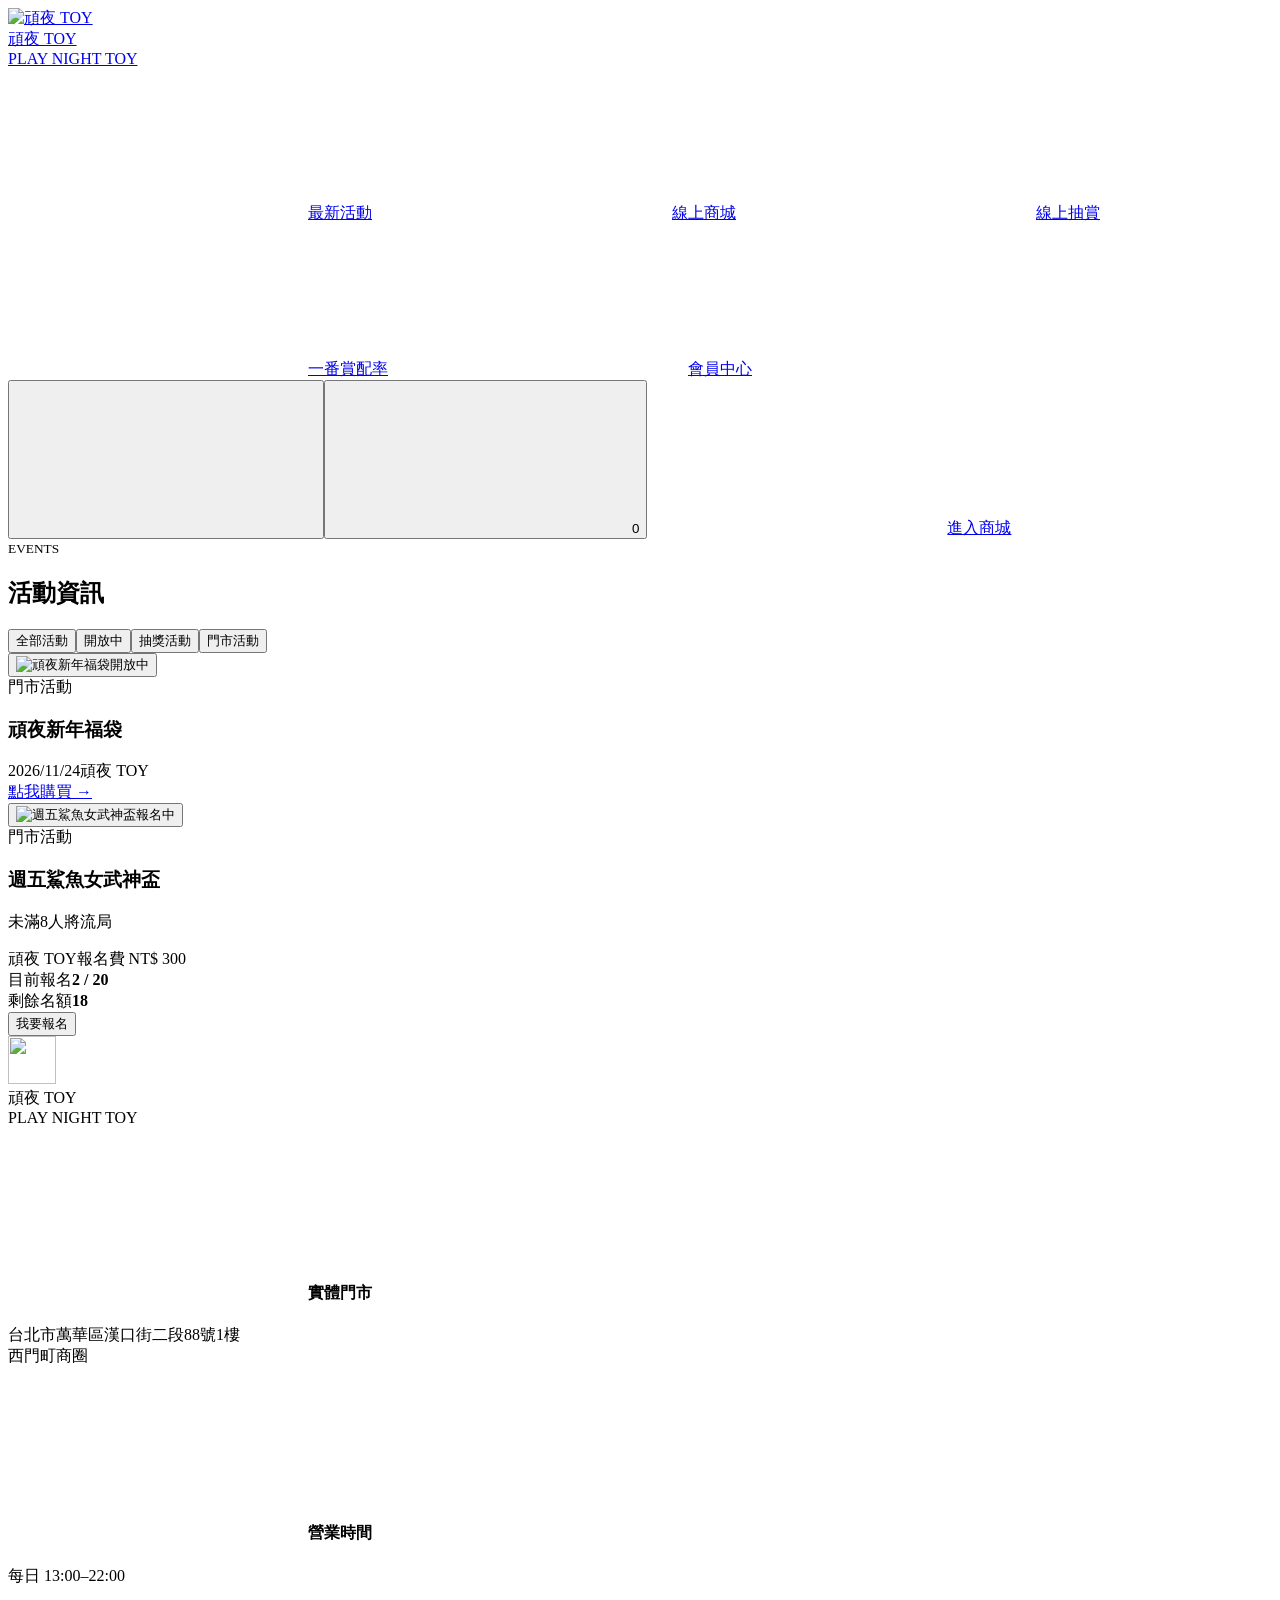
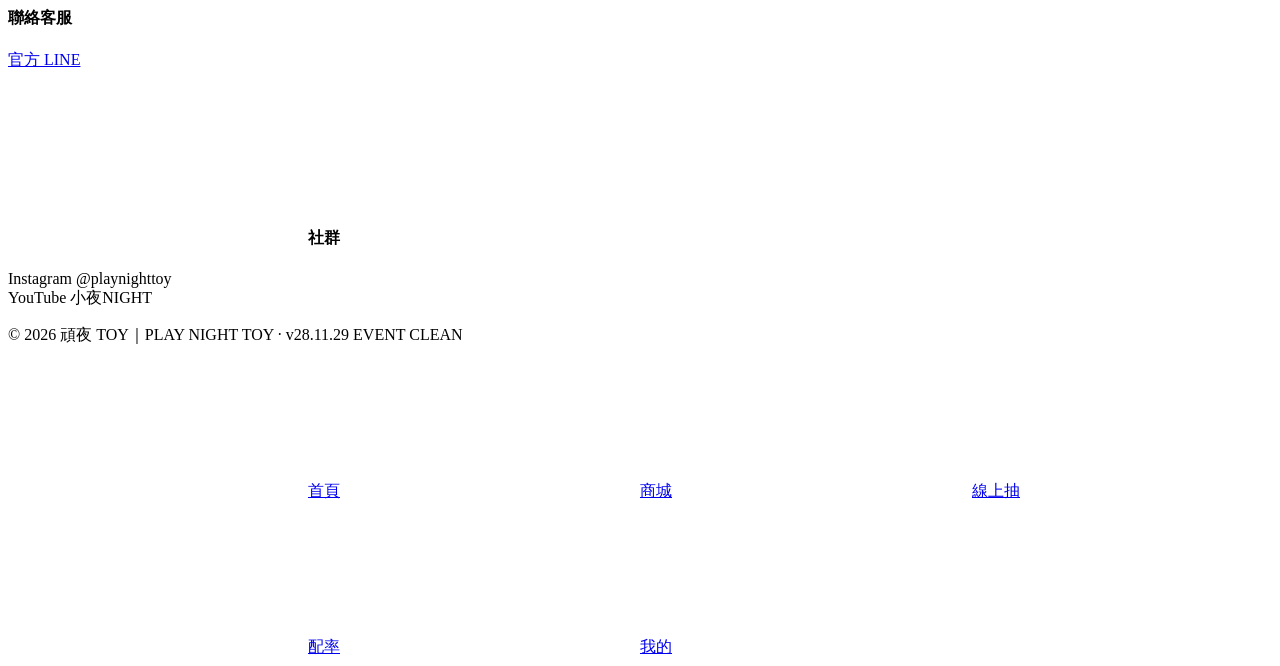
==== commit cb7561e5: "Remove activities hero summary block" ====
--- a/activities.html
+++ b/activities.html
@@ -1 +1 @@
-<!doctype html><html lang="zh-Hant"><head><script id="wanye-cache-reset-v281013">(function(){try{if('serviceWorker'in navigator){navigator.serviceWorker.getRegistrations().then(function(rs){return Promise.all(rs.map(function(r){return r.unregister()}))}).catch(function(){})}if('caches'in window){caches.keys().then(function(keys){return Promise.all(keys.filter(function(k){return /^wanye-static-/.test(k)}).map(function(k){return caches.delete(k)}))}).catch(function(){})}}catch(e){}})();</script><meta charset="utf-8"><meta name="viewport" content="width=device-width,initial-scale=1,viewport-fit=cover"><meta name="theme-color" content="#f7faff"><title>頑夜 TOY｜活動專區</title><link rel="preload" href="./style.css?v=2890" as="style"><link rel="stylesheet" href="./style.css?v=2890"><link rel="stylesheet" href="./ui-v281029.css?v=281029"></head><body data-page="activities"><header class="site-header"><div class="container inner"><a class="brand" href="./index.html"><img src="./assets/logo.png" class="logo-box" alt="頑夜 TOY" width="48" height="48"><div><div class="name">頑夜 TOY</div><div class="sub">PLAY NIGHT TOY</div></div></a><nav class="nav"><a class="active" href="./activities.html"><svg class="ui-icon" aria-hidden="true"><use href="./assets/ui-icons.svg#event"></use></svg><span>最新活動</span></a><a href="./shop.html"><svg class="ui-icon" aria-hidden="true"><use href="./assets/ui-icons.svg#shop"></use></svg><span>線上商城</span></a><a href="./online.html"><svg class="ui-icon" aria-hidden="true"><use href="./assets/ui-icons.svg#draw"></use></svg><span>線上抽賞</span></a><a href="./kuji.html"><svg class="ui-icon" aria-hidden="true"><use href="./assets/ui-icons.svg#rate"></use></svg><span>一番賞配率</span></a><a href="./member.html"><svg class="ui-icon" aria-hidden="true"><use href="./assets/ui-icons.svg#user"></use></svg><span>會員中心</span></a></nav><div class="head-actions"><button class="icon-btn" data-open-search aria-label="搜尋"><svg class="ui-icon" aria-hidden="true"><use href="./assets/ui-icons.svg#search"></use></svg></button><button class="icon-btn" data-open-cart aria-label="購物車"><svg class="ui-icon" aria-hidden="true"><use href="./assets/ui-icons.svg#cart"></use></svg><span class="count-badge hidden" data-cart-count>0</span></button><a class="store-btn" href="./shop.html"><svg class="ui-icon" aria-hidden="true"><use href="./assets/ui-icons.svg#shop"></use></svg>進入商城</a></div></div></header><main><div class="container"><section class="page-hero"><div class="page-hero-inner"><div class="page-hero-copy"><div class="eyebrow">PLAY NIGHT EVENT CENTER</div><h1>現在，頑夜有什麼活動？</h1><div class="page-hero-actions"><button class="btn primary" data-event-filter="open">只看開放中</button><a class="btn soft" href="./member.html">查看我的活動</a></div></div><div class="page-stat-grid"><div class="page-stat"><small> 目前活動</small><strong id="eventCount">—</strong></div><div class="page-stat"><small>開放中</small><strong id="signupCount">—</strong></div><div class="page-stat"><small> 抽獎活動</small><strong id="raffleCount">—</strong></div><a class="page-stat" href="./member.html"><small> 我的活動</small><strong>查詢</strong></a></div></div></section><section class="section"><div class="section-head"><div><small>EVENTS</small><h2>活動資訊</h2></div></div><div class="event-filterbar"><button class="on" data-event-filter="all">全部活動</button><button data-event-filter="open">開放中</button><button data-event-filter="raffle">抽獎活動</button><button data-event-filter="store">門市活動</button></div><div id="eventGrid" class="activity-showcase"><article class="activity-card featured" data-activity-id="CONTENT-20261124205440-60EC90FF"><button class="activity-media activity-media-btn" type="button" data-image-zoom="https://i.ibb.co/XkpR5C2t/2027.png" data-image-title="頑夜新年福袋"><img loading="eager" decoding="async" src="https://i.ibb.co/XkpR5C2t/2027.png" alt="頑夜新年福袋"><span class="activity-status">開放中</span></button><div class="activity-body"><div class="activity-kicker">門市活動</div><h3>頑夜新年福袋</h3><div class="activity-info"><span>2026/11/24</span><span>頑夜 TOY</span></div><div class="activity-actions"><a class="activity-external-btn" href="https://myship.7-11.com.tw/general/detail/GM2611240143431" target="_blank" rel="noopener noreferrer">點我購買 <span>→</span></a></div></div></article><article class="activity-card" data-activity-id="CONTENT-33D92AE665C3"><button class="activity-media activity-media-btn" type="button" data-image-zoom="https://i.ibb.co/67nCHwmH/UX.png" data-image-title="週五鯊魚女武神盃"><img loading="lazy" decoding="async" src="https://i.ibb.co/67nCHwmH/UX.png" alt="週五鯊魚女武神盃"><span class="activity-status">報名中</span></button><div class="activity-body"><div class="activity-kicker">門市活動</div><h3>週五鯊魚女武神盃</h3><p>未滿8人將流局</p><div class="activity-info"><span>頑夜 TOY</span><span>報名費 NT$ 300</span></div><div class="activity-signup-stat"><div><span>目前報名</span><strong>2 / 20</strong></div><div><span>剩餘名額</span><strong>18</strong></div></div><div class="activity-signup-progress"><i style="width:10%"></i></div><div class="activity-actions"><button class="activity-signup-btn" type="button" data-activity-signup="CONTENT-33D92AE665C3">我要報名</button></div></div></article></div><script id="activitiesBootData" type="application/json">{"version":"28.10.12","generatedAt":"2026-11-24T21:32:00+08:00","items":[{"id":"CONTENT-20261124205440-60EC90FF","activityId":"CONTENT-20261124205440-60EC90FF","name":"頑夜新年福袋","title":"頑夜新年福袋","description":"","note":"","imageUrl":"https://i.ibb.co/XkpR5C2t/2027.png","type":"門市活動","location":"頑夜 TOY","status":"開放中","closed":false,"signupEnabled":false,"signupLimit":0,"signupCount":0,"registeredCount":0,"remainingSlots":0,"signupFee":0,"fee":0,"paymentMode":"free","signupDeadline":"","startAt":"2026-11-24","endAt":"2027-01-31","url":"https://myship.7-11.com.tw/general/detail/GM2611240143431","link":"https://myship.7-11.com.tw/general/detail/GM2611240143431","buttonText":"點我購買"},{"id":"CONTENT-33D92AE665C3","activityId":"CONTENT-33D92AE665C3","name":"週五鯊魚女武神盃","title":"週五鯊魚女武神盃","description":"未滿8人將流局","note":"未滿8人將流局","imageUrl":"https://i.ibb.co/67nCHwmH/UX.png","type":"門市活動","location":"頑夜 TOY","status":"開放中","closed":false,"signupEnabled":true,"signupLimit":20,"signupCount":2,"registeredCount":2,"remainingSlots":18,"signupFee":300,"fee":300,"paymentMode":"onsite","signupDeadline":"","startAt":"","endAt":"","buttonText":"我要報名"}],"counts":{"all":2,"open":2,"raffle":0,"totalSignups":2}}</script></section></div></main><footer class="footer"><div class="container"><div class="footer-grid"><div class="footer-brand"><img src="./assets/logo.png" class="logo-box" alt="" width="48" height="48"><div><div class="footer-title">頑夜 TOY</div><div class="footer-sub">PLAY NIGHT TOY</div></div></div><div class="footer-block"><h4><svg class="ui-icon" aria-hidden="true"><use href="./assets/ui-icons.svg#pin"></use></svg>實體門市</h4><p>台北市萬華區漢口街二段88號1樓<br>西門町商圈</p></div><div class="footer-block"><h4><svg class="ui-icon" aria-hidden="true"><use href="./assets/ui-icons.svg#clock"></use></svg>營業時間</h4><p>每日 13:00–22:00</p></div><div class="footer-block"><h4>聯絡客服</h4><p><a href="https://lin.ee/sUCSbJV" target="_blank">官方 LINE</a></p></div><div class="footer-block"><h4><svg class="ui-icon" aria-hidden="true"><use href="./assets/ui-icons.svg#camera"></use></svg>社群</h4><p>Instagram @playnighttoy<br>YouTube 小夜NIGHT</p></div></div><div class="copyright">© 2026 頑夜 TOY｜PLAY NIGHT TOY · v28.10.29</div></div></footer><nav class="bottom-nav"><a href="./index.html"><svg class="ui-icon" aria-hidden="true"><use href="./assets/ui-icons.svg#home"></use></svg>首頁</a><a href="./shop.html"><svg class="ui-icon" aria-hidden="true"><use href="./assets/ui-icons.svg#shop"></use></svg>商城</a><a href="./online.html"><svg class="ui-icon" aria-hidden="true"><use href="./assets/ui-icons.svg#draw"></use></svg>線上抽</a><a href="./kuji.html"><svg class="ui-icon" aria-hidden="true"><use href="./assets/ui-icons.svg#rate"></use></svg>配率</a><a href="./member.html"><svg class="ui-icon" aria-hidden="true"><use href="./assets/ui-icons.svg#user"></use></svg>我的</a></nav><script defer src="./config.js?v=2881"></script><script defer src="./gas-bridge.js?v=2890"></script><script defer src="./app-v281029.js?v=281029"></script></body></html>+<!doctype html><html lang="zh-Hant"><head><script id="wanye-cache-reset-v281013">(function(){try{if('serviceWorker'in navigator){navigator.serviceWorker.getRegistrations().then(function(rs){return Promise.all(rs.map(function(r){return r.unregister()}))}).catch(function(){})}if('caches'in window){caches.keys().then(function(keys){return Promise.all(keys.filter(function(k){return /^wanye-static-/.test(k)}).map(function(k){return caches.delete(k)}))}).catch(function(){})}}catch(e){}})();</script><meta charset="utf-8"><meta name="viewport" content="width=device-width,initial-scale=1,viewport-fit=cover"><meta name="theme-color" content="#f7faff"><title>頑夜 TOY｜活動專區</title><link rel="preload" href="./style.css?v=2890" as="style"><link rel="stylesheet" href="./style.css?v=2890"><link rel="stylesheet" href="./ui-v281029.css?v=281029"></head><body data-page="activities"><header class="site-header"><div class="container inner"><a class="brand" href="./index.html"><img src="./assets/logo.png" class="logo-box" alt="頑夜 TOY" width="48" height="48"><div><div class="name">頑夜 TOY</div><div class="sub">PLAY NIGHT TOY</div></div></a><nav class="nav"><a class="active" href="./activities.html"><svg class="ui-icon" aria-hidden="true"><use href="./assets/ui-icons.svg#event"></use></svg><span>最新活動</span></a><a href="./shop.html"><svg class="ui-icon" aria-hidden="true"><use href="./assets/ui-icons.svg#shop"></use></svg><span>線上商城</span></a><a href="./online.html"><svg class="ui-icon" aria-hidden="true"><use href="./assets/ui-icons.svg#draw"></use></svg><span>線上抽賞</span></a><a href="./kuji.html"><svg class="ui-icon" aria-hidden="true"><use href="./assets/ui-icons.svg#rate"></use></svg><span>一番賞配率</span></a><a href="./member.html"><svg class="ui-icon" aria-hidden="true"><use href="./assets/ui-icons.svg#user"></use></svg><span>會員中心</span></a></nav><div class="head-actions"><button class="icon-btn" data-open-search aria-label="搜尋"><svg class="ui-icon" aria-hidden="true"><use href="./assets/ui-icons.svg#search"></use></svg></button><button class="icon-btn" data-open-cart aria-label="購物車"><svg class="ui-icon" aria-hidden="true"><use href="./assets/ui-icons.svg#cart"></use></svg><span class="count-badge hidden" data-cart-count>0</span></button><a class="store-btn" href="./shop.html"><svg class="ui-icon" aria-hidden="true"><use href="./assets/ui-icons.svg#shop"></use></svg>進入商城</a></div></div></header><main><div class="container"><section class="section"><div class="section-head"><div><small>EVENTS</small><h2>活動資訊</h2></div></div><div class="event-filterbar"><button class="on" data-event-filter="all">全部活動</button><button data-event-filter="open">開放中</button><button data-event-filter="raffle">抽獎活動</button><button data-event-filter="store">門市活動</button></div><div id="eventGrid" class="activity-showcase"><article class="activity-card featured" data-activity-id="CONTENT-20261124205440-60EC90FF"><button class="activity-media activity-media-btn" type="button" data-image-zoom="https://i.ibb.co/XkpR5C2t/2027.png" data-image-title="頑夜新年福袋"><img loading="eager" decoding="async" src="https://i.ibb.co/XkpR5C2t/2027.png" alt="頑夜新年福袋"><span class="activity-status">開放中</span></button><div class="activity-body"><div class="activity-kicker">門市活動</div><h3>頑夜新年福袋</h3><div class="activity-info"><span>2026/11/24</span><span>頑夜 TOY</span></div><div class="activity-actions"><a class="activity-external-btn" href="https://myship.7-11.com.tw/general/detail/GM2611240143431" target="_blank" rel="noopener noreferrer">點我購買 <span>→</span></a></div></div></article><article class="activity-card" data-activity-id="CONTENT-33D92AE665C3"><button class="activity-media activity-media-btn" type="button" data-image-zoom="https://i.ibb.co/67nCHwmH/UX.png" data-image-title="週五鯊魚女武神盃"><img loading="lazy" decoding="async" src="https://i.ibb.co/67nCHwmH/UX.png" alt="週五鯊魚女武神盃"><span class="activity-status">報名中</span></button><div class="activity-body"><div class="activity-kicker">門市活動</div><h3>週五鯊魚女武神盃</h3><p>未滿8人將流局</p><div class="activity-info"><span>頑夜 TOY</span><span>報名費 NT$ 300</span></div><div class="activity-signup-stat"><div><span>目前報名</span><strong>2 / 20</strong></div><div><span>剩餘名額</span><strong>18</strong></div></div><div class="activity-signup-progress"><i style="width:10%"></i></div><div class="activity-actions"><button class="activity-signup-btn" type="button" data-activity-signup="CONTENT-33D92AE665C3">我要報名</button></div></div></article></div><script id="activitiesBootData" type="application/json">{"version":"28.10.12","generatedAt":"2026-11-24T21:32:00+08:00","items":[{"id":"CONTENT-20261124205440-60EC90FF","activityId":"CONTENT-20261124205440-60EC90FF","name":"頑夜新年福袋","title":"頑夜新年福袋","description":"","note":"","imageUrl":"https://i.ibb.co/XkpR5C2t/2027.png","type":"門市活動","location":"頑夜 TOY","status":"開放中","closed":false,"signupEnabled":false,"signupLimit":0,"signupCount":0,"registeredCount":0,"remainingSlots":0,"signupFee":0,"fee":0,"paymentMode":"free","signupDeadline":"","startAt":"2026-11-24","endAt":"2027-01-31","url":"https://myship.7-11.com.tw/general/detail/GM2611240143431","link":"https://myship.7-11.com.tw/general/detail/GM2611240143431","buttonText":"點我購買"},{"id":"CONTENT-33D92AE665C3","activityId":"CONTENT-33D92AE665C3","name":"週五鯊魚女武神盃","title":"週五鯊魚女武神盃","description":"未滿8人將流局","note":"未滿8人將流局","imageUrl":"https://i.ibb.co/67nCHwmH/UX.png","type":"門市活動","location":"頑夜 TOY","status":"開放中","closed":false,"signupEnabled":true,"signupLimit":20,"signupCount":2,"registeredCount":2,"remainingSlots":18,"signupFee":300,"fee":300,"paymentMode":"onsite","signupDeadline":"","startAt":"","endAt":"","buttonText":"我要報名"}],"counts":{"all":2,"open":2,"raffle":0,"totalSignups":2}}</script></section></div></main><footer class="footer"><div class="container"><div class="footer-grid"><div class="footer-brand"><img src="./assets/logo.png" class="logo-box" alt="" width="48" height="48"><div><div class="footer-title">頑夜 TOY</div><div class="footer-sub">PLAY NIGHT TOY</div></div></div><div class="footer-block"><h4><svg class="ui-icon" aria-hidden="true"><use href="./assets/ui-icons.svg#pin"></use></svg>實體門市</h4><p>台北市萬華區漢口街二段88號1樓<br>西門町商圈</p></div><div class="footer-block"><h4><svg class="ui-icon" aria-hidden="true"><use href="./assets/ui-icons.svg#clock"></use></svg>營業時間</h4><p>每日 13:00–22:00</p></div><div class="footer-block"><h4>聯絡客服</h4><p><a href="https://lin.ee/sUCSbJV" target="_blank">官方 LINE</a></p></div><div class="footer-block"><h4><svg class="ui-icon" aria-hidden="true"><use href="./assets/ui-icons.svg#camera"></use></svg>社群</h4><p>Instagram @playnighttoy<br>YouTube 小夜NIGHT</p></div></div><div class="copyright">© 2026 頑夜 TOY｜PLAY NIGHT TOY · v28.11.29 EVENT CLEAN</div></div></footer><nav class="bottom-nav"><a href="./index.html"><svg class="ui-icon" aria-hidden="true"><use href="./assets/ui-icons.svg#home"></use></svg>首頁</a><a href="./shop.html"><svg class="ui-icon" aria-hidden="true"><use href="./assets/ui-icons.svg#shop"></use></svg>商城</a><a href="./online.html"><svg class="ui-icon" aria-hidden="true"><use href="./assets/ui-icons.svg#draw"></use></svg>線上抽</a><a href="./kuji.html"><svg class="ui-icon" aria-hidden="true"><use href="./assets/ui-icons.svg#rate"></use></svg>配率</a><a href="./member.html"><svg class="ui-icon" aria-hidden="true"><use href="./assets/ui-icons.svg#user"></use></svg>我的</a></nav><script defer src="./config.js?v=2881"></script><script defer src="./gas-bridge.js?v=2890"></script><script defer src="./app-v281029.js?v=281029"></script></body></html>
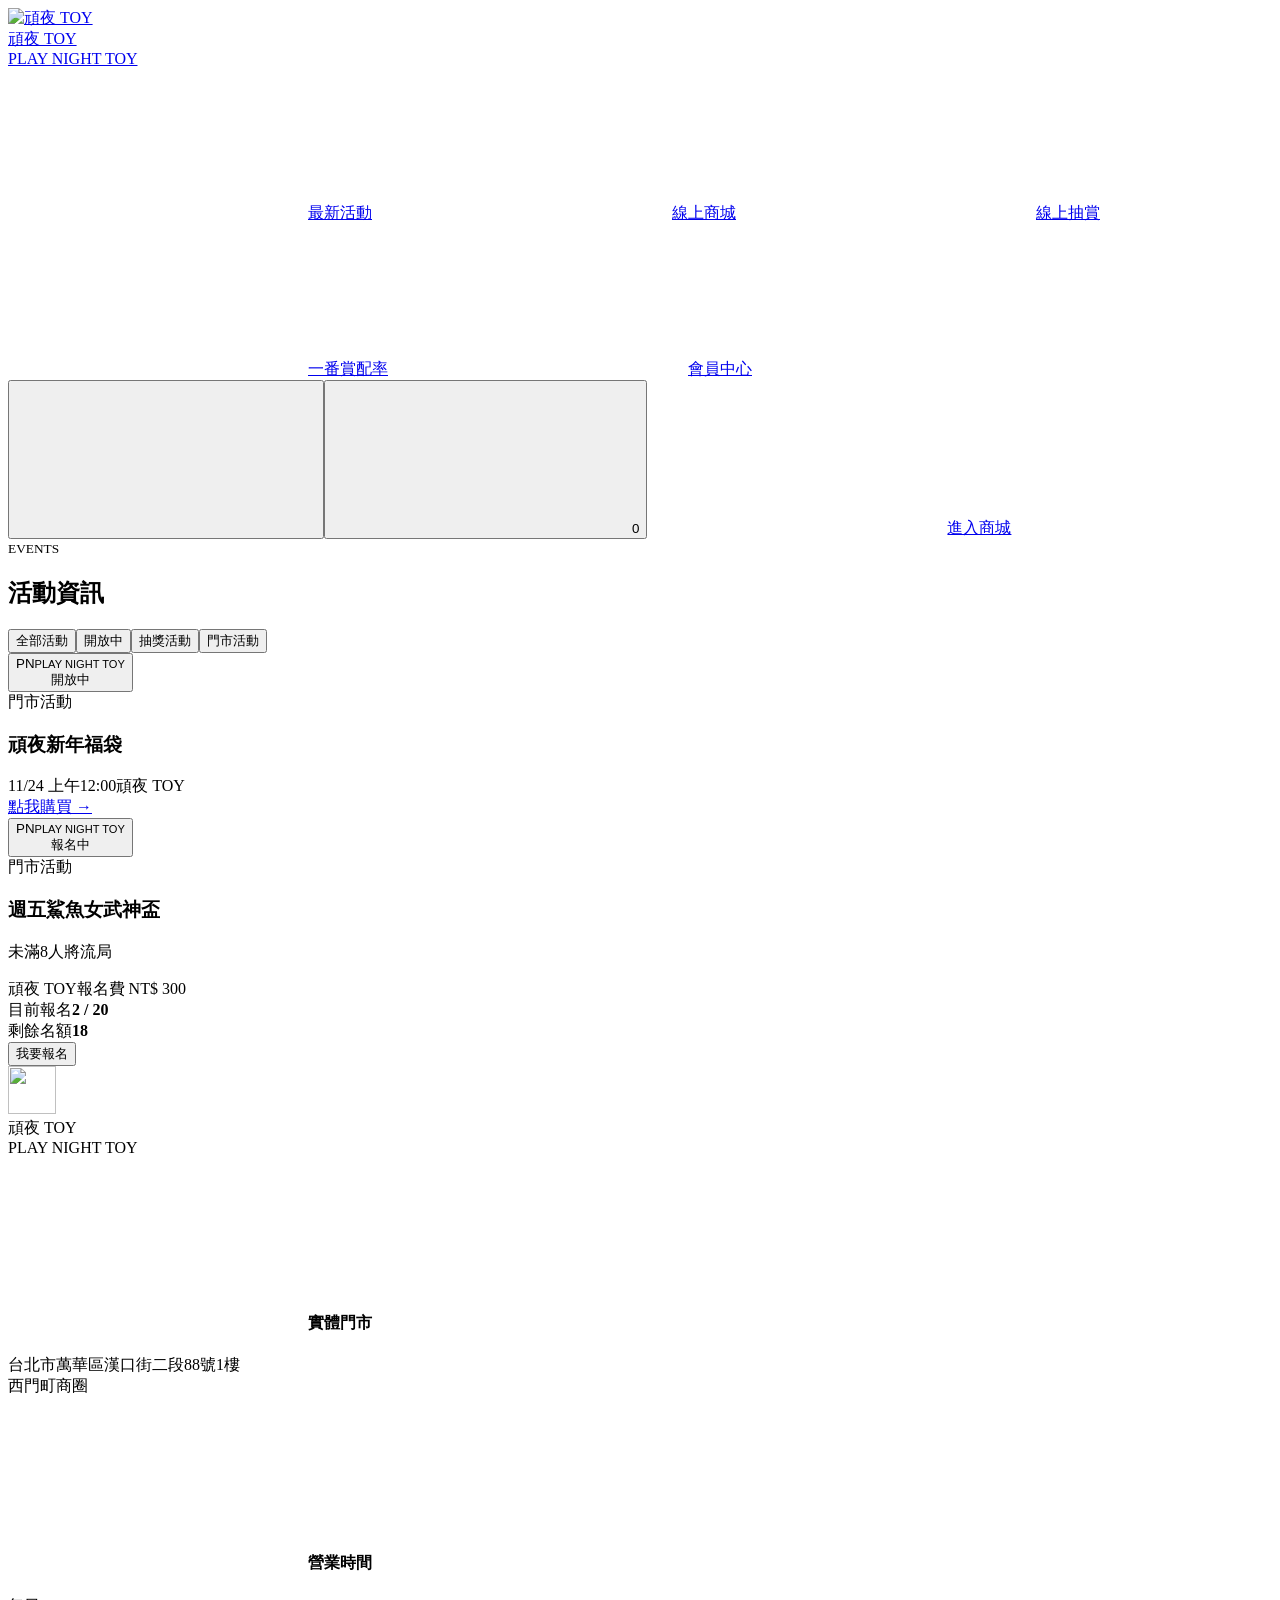
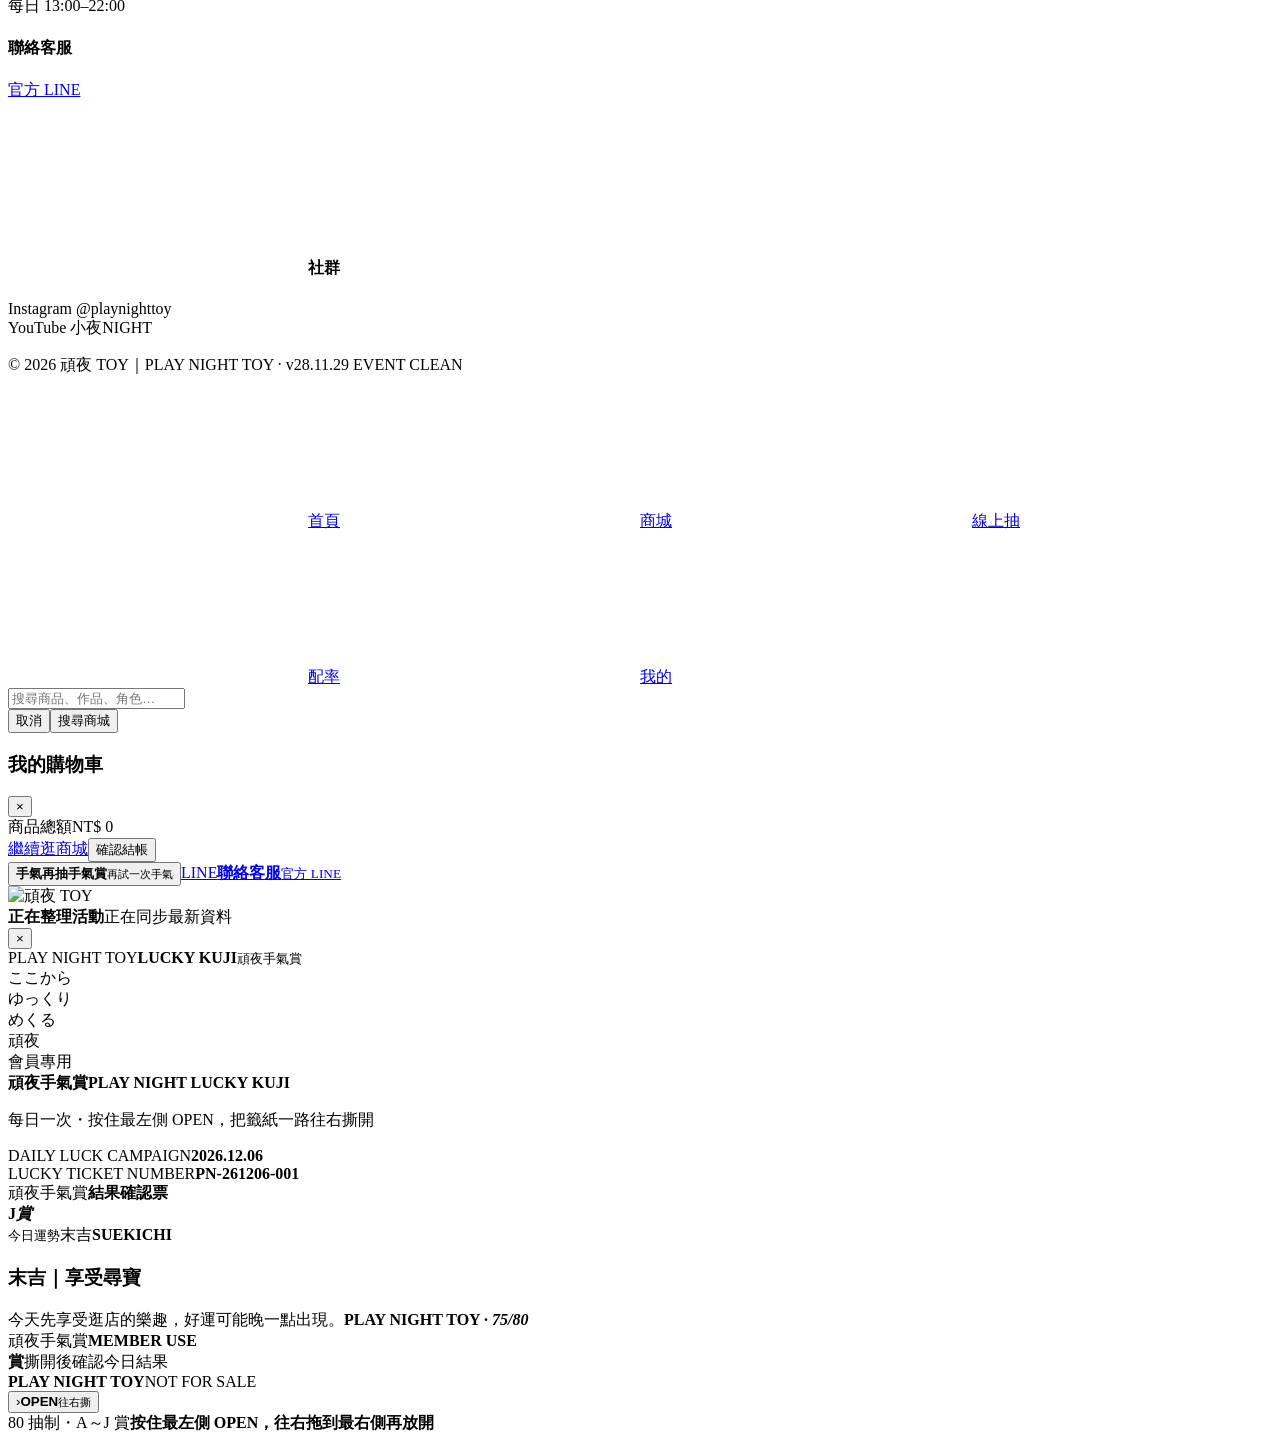
==== commit 2c69b34d: "Bump activities runtime for live deletion sync" ====
--- a/activities.html
+++ b/activities.html
@@ -1 +1 @@
-<!doctype html><html lang="zh-Hant"><head><script id="wanye-cache-reset-v281013">(function(){try{if('serviceWorker'in navigator){navigator.serviceWorker.getRegistrations().then(function(rs){return Promise.all(rs.map(function(r){return r.unregister()}))}).catch(function(){})}if('caches'in window){caches.keys().then(function(keys){return Promise.all(keys.filter(function(k){return /^wanye-static-/.test(k)}).map(function(k){return caches.delete(k)}))}).catch(function(){})}}catch(e){}})();</script><meta charset="utf-8"><meta name="viewport" content="width=device-width,initial-scale=1,viewport-fit=cover"><meta name="theme-color" content="#f7faff"><title>頑夜 TOY｜活動專區</title><link rel="preload" href="./style.css?v=2890" as="style"><link rel="stylesheet" href="./style.css?v=2890"><link rel="stylesheet" href="./ui-v281029.css?v=281029"></head><body data-page="activities"><header class="site-header"><div class="container inner"><a class="brand" href="./index.html"><img src="./assets/logo.png" class="logo-box" alt="頑夜 TOY" width="48" height="48"><div><div class="name">頑夜 TOY</div><div class="sub">PLAY NIGHT TOY</div></div></a><nav class="nav"><a class="active" href="./activities.html"><svg class="ui-icon" aria-hidden="true"><use href="./assets/ui-icons.svg#event"></use></svg><span>最新活動</span></a><a href="./shop.html"><svg class="ui-icon" aria-hidden="true"><use href="./assets/ui-icons.svg#shop"></use></svg><span>線上商城</span></a><a href="./online.html"><svg class="ui-icon" aria-hidden="true"><use href="./assets/ui-icons.svg#draw"></use></svg><span>線上抽賞</span></a><a href="./kuji.html"><svg class="ui-icon" aria-hidden="true"><use href="./assets/ui-icons.svg#rate"></use></svg><span>一番賞配率</span></a><a href="./member.html"><svg class="ui-icon" aria-hidden="true"><use href="./assets/ui-icons.svg#user"></use></svg><span>會員中心</span></a></nav><div class="head-actions"><button class="icon-btn" data-open-search aria-label="搜尋"><svg class="ui-icon" aria-hidden="true"><use href="./assets/ui-icons.svg#search"></use></svg></button><button class="icon-btn" data-open-cart aria-label="購物車"><svg class="ui-icon" aria-hidden="true"><use href="./assets/ui-icons.svg#cart"></use></svg><span class="count-badge hidden" data-cart-count>0</span></button><a class="store-btn" href="./shop.html"><svg class="ui-icon" aria-hidden="true"><use href="./assets/ui-icons.svg#shop"></use></svg>進入商城</a></div></div></header><main><div class="container"><section class="section"><div class="section-head"><div><small>EVENTS</small><h2>活動資訊</h2></div></div><div class="event-filterbar"><button class="on" data-event-filter="all">全部活動</button><button data-event-filter="open">開放中</button><button data-event-filter="raffle">抽獎活動</button><button data-event-filter="store">門市活動</button></div><div id="eventGrid" class="activity-showcase"><article class="activity-card featured" data-activity-id="CONTENT-20261124205440-60EC90FF"><button class="activity-media activity-media-btn" type="button" data-image-zoom="https://i.ibb.co/XkpR5C2t/2027.png" data-image-title="頑夜新年福袋"><img loading="eager" decoding="async" src="https://i.ibb.co/XkpR5C2t/2027.png" alt="頑夜新年福袋"><span class="activity-status">開放中</span></button><div class="activity-body"><div class="activity-kicker">門市活動</div><h3>頑夜新年福袋</h3><div class="activity-info"><span>2026/11/24</span><span>頑夜 TOY</span></div><div class="activity-actions"><a class="activity-external-btn" href="https://myship.7-11.com.tw/general/detail/GM2611240143431" target="_blank" rel="noopener noreferrer">點我購買 <span>→</span></a></div></div></article><article class="activity-card" data-activity-id="CONTENT-33D92AE665C3"><button class="activity-media activity-media-btn" type="button" data-image-zoom="https://i.ibb.co/67nCHwmH/UX.png" data-image-title="週五鯊魚女武神盃"><img loading="lazy" decoding="async" src="https://i.ibb.co/67nCHwmH/UX.png" alt="週五鯊魚女武神盃"><span class="activity-status">報名中</span></button><div class="activity-body"><div class="activity-kicker">門市活動</div><h3>週五鯊魚女武神盃</h3><p>未滿8人將流局</p><div class="activity-info"><span>頑夜 TOY</span><span>報名費 NT$ 300</span></div><div class="activity-signup-stat"><div><span>目前報名</span><strong>2 / 20</strong></div><div><span>剩餘名額</span><strong>18</strong></div></div><div class="activity-signup-progress"><i style="width:10%"></i></div><div class="activity-actions"><button class="activity-signup-btn" type="button" data-activity-signup="CONTENT-33D92AE665C3">我要報名</button></div></div></article></div><script id="activitiesBootData" type="application/json">{"version":"28.10.12","generatedAt":"2026-11-24T21:32:00+08:00","items":[{"id":"CONTENT-20261124205440-60EC90FF","activityId":"CONTENT-20261124205440-60EC90FF","name":"頑夜新年福袋","title":"頑夜新年福袋","description":"","note":"","imageUrl":"https://i.ibb.co/XkpR5C2t/2027.png","type":"門市活動","location":"頑夜 TOY","status":"開放中","closed":false,"signupEnabled":false,"signupLimit":0,"signupCount":0,"registeredCount":0,"remainingSlots":0,"signupFee":0,"fee":0,"paymentMode":"free","signupDeadline":"","startAt":"2026-11-24","endAt":"2027-01-31","url":"https://myship.7-11.com.tw/general/detail/GM2611240143431","link":"https://myship.7-11.com.tw/general/detail/GM2611240143431","buttonText":"點我購買"},{"id":"CONTENT-33D92AE665C3","activityId":"CONTENT-33D92AE665C3","name":"週五鯊魚女武神盃","title":"週五鯊魚女武神盃","description":"未滿8人將流局","note":"未滿8人將流局","imageUrl":"https://i.ibb.co/67nCHwmH/UX.png","type":"門市活動","location":"頑夜 TOY","status":"開放中","closed":false,"signupEnabled":true,"signupLimit":20,"signupCount":2,"registeredCount":2,"remainingSlots":18,"signupFee":300,"fee":300,"paymentMode":"onsite","signupDeadline":"","startAt":"","endAt":"","buttonText":"我要報名"}],"counts":{"all":2,"open":2,"raffle":0,"totalSignups":2}}</script></section></div></main><footer class="footer"><div class="container"><div class="footer-grid"><div class="footer-brand"><img src="./assets/logo.png" class="logo-box" alt="" width="48" height="48"><div><div class="footer-title">頑夜 TOY</div><div class="footer-sub">PLAY NIGHT TOY</div></div></div><div class="footer-block"><h4><svg class="ui-icon" aria-hidden="true"><use href="./assets/ui-icons.svg#pin"></use></svg>實體門市</h4><p>台北市萬華區漢口街二段88號1樓<br>西門町商圈</p></div><div class="footer-block"><h4><svg class="ui-icon" aria-hidden="true"><use href="./assets/ui-icons.svg#clock"></use></svg>營業時間</h4><p>每日 13:00–22:00</p></div><div class="footer-block"><h4>聯絡客服</h4><p><a href="https://lin.ee/sUCSbJV" target="_blank">官方 LINE</a></p></div><div class="footer-block"><h4><svg class="ui-icon" aria-hidden="true"><use href="./assets/ui-icons.svg#camera"></use></svg>社群</h4><p>Instagram @playnighttoy<br>YouTube 小夜NIGHT</p></div></div><div class="copyright">© 2026 頑夜 TOY｜PLAY NIGHT TOY · v28.11.29 EVENT CLEAN</div></div></footer><nav class="bottom-nav"><a href="./index.html"><svg class="ui-icon" aria-hidden="true"><use href="./assets/ui-icons.svg#home"></use></svg>首頁</a><a href="./shop.html"><svg class="ui-icon" aria-hidden="true"><use href="./assets/ui-icons.svg#shop"></use></svg>商城</a><a href="./online.html"><svg class="ui-icon" aria-hidden="true"><use href="./assets/ui-icons.svg#draw"></use></svg>線上抽</a><a href="./kuji.html"><svg class="ui-icon" aria-hidden="t